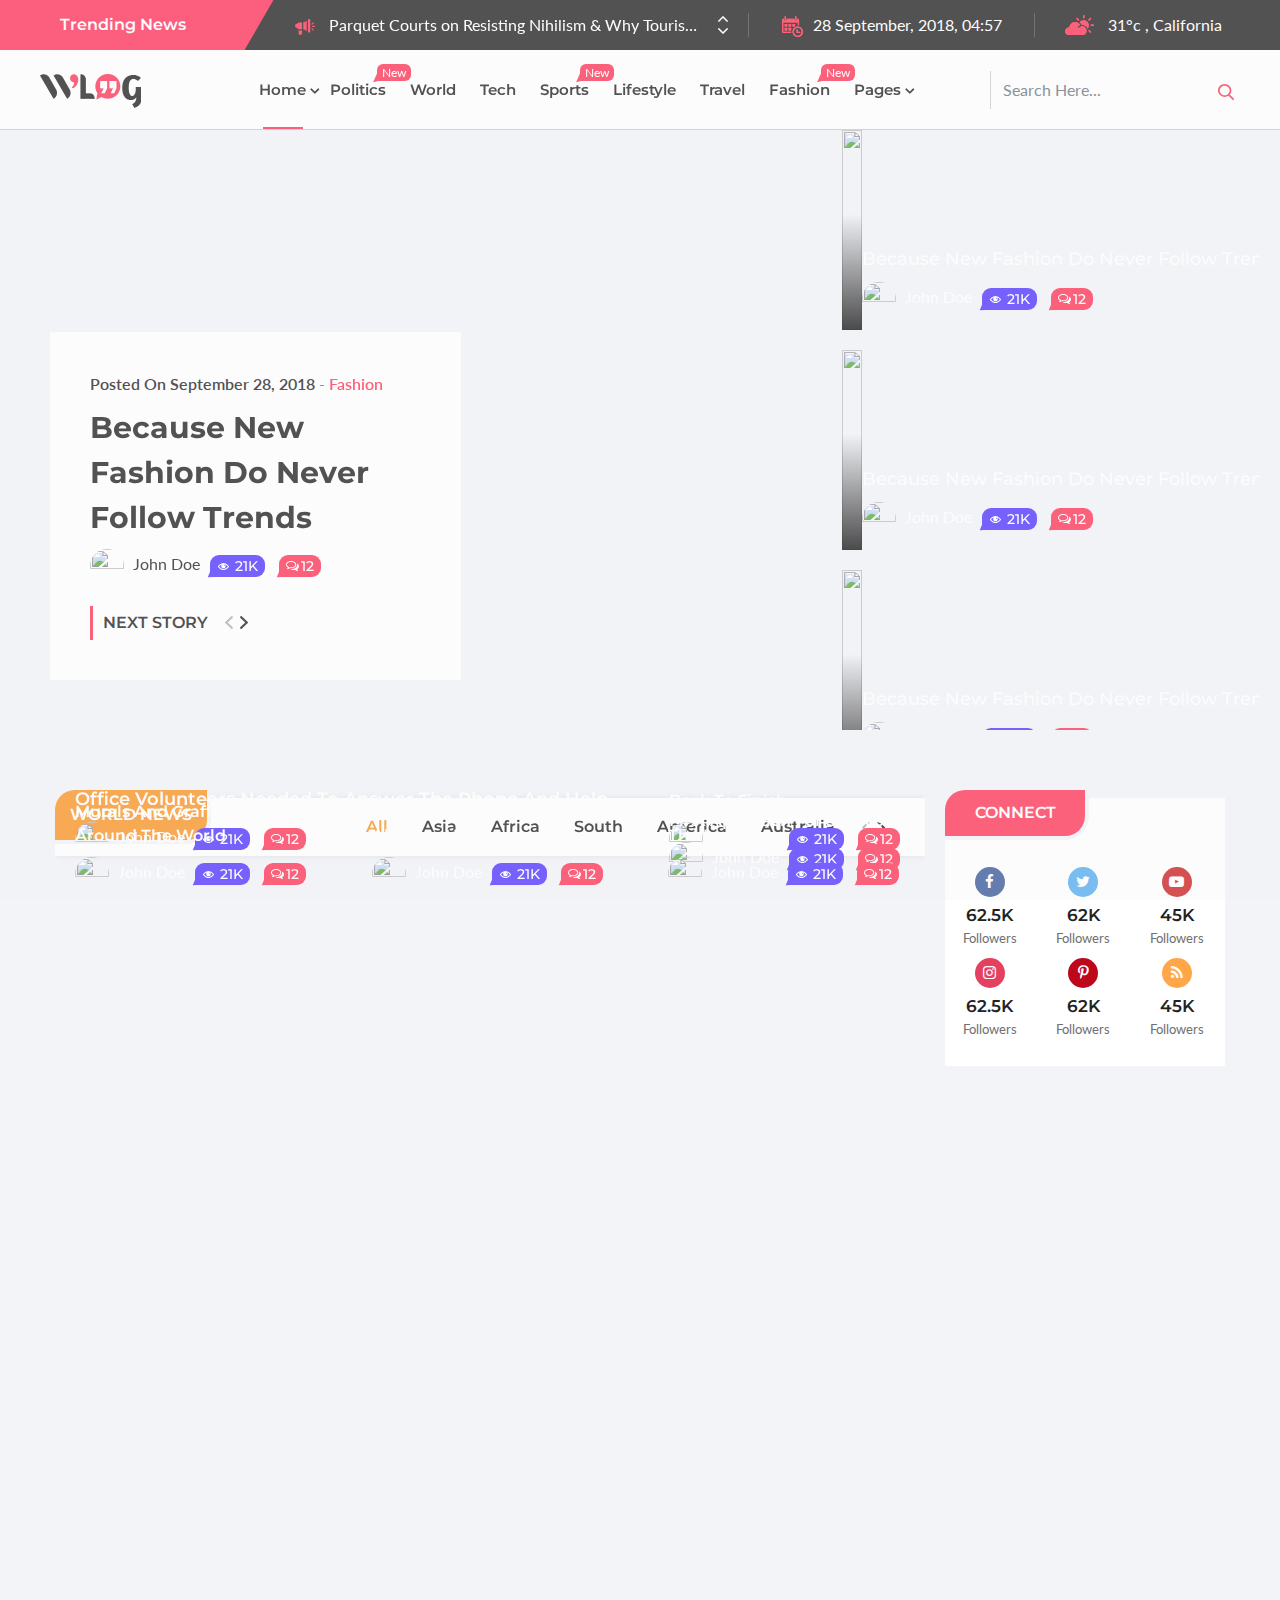
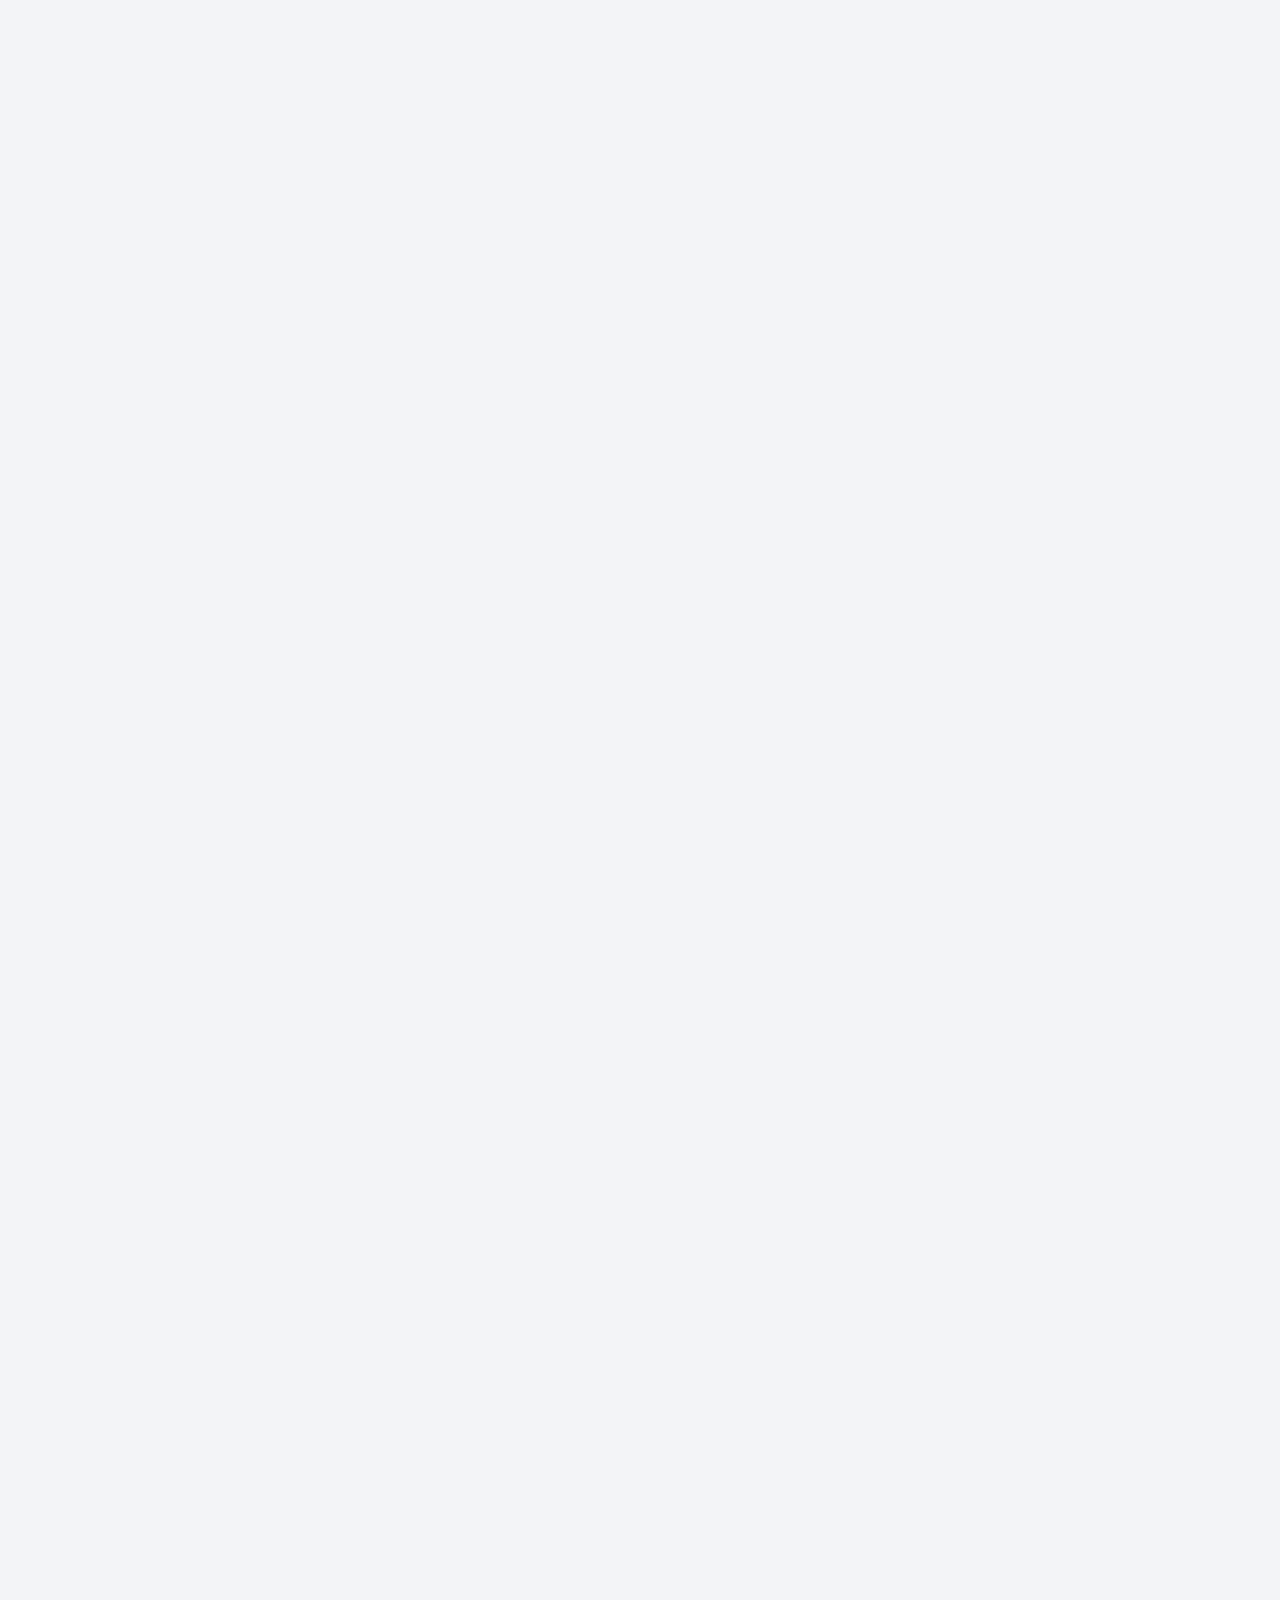
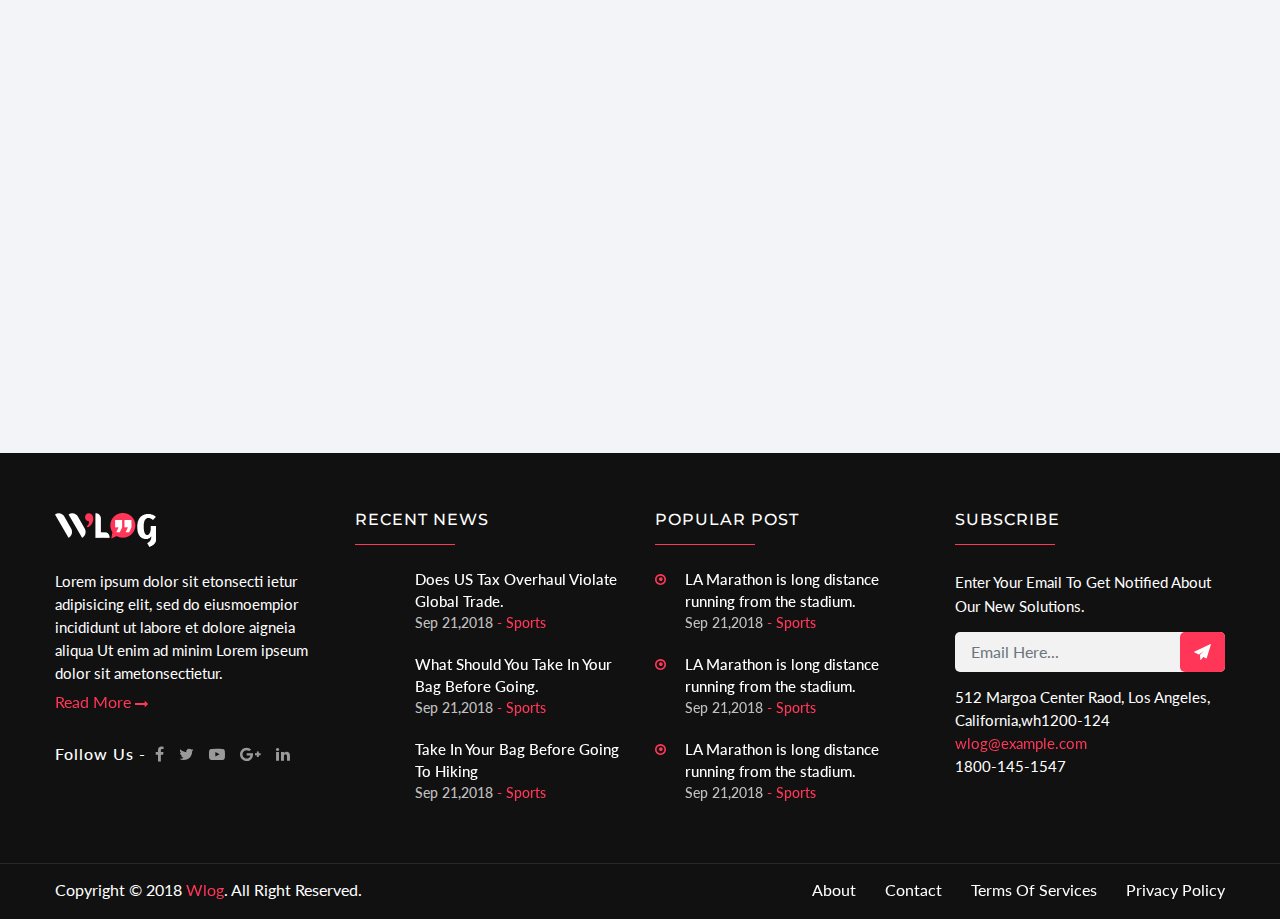
==== HTML/index.html @ e30f340d "added theme files" ====
<!DOCTYPE html>
<!-- 
Template Name: Wlog - Blog and Magazine HTML template 
Version: 1.0.0
Author: Kamleshyadav
Website: 
Purchase: 
-->
<!--[if IE 8]> <html lang="en" class="ie8 no-js"> <![endif]-->
<!--[if IE 9]> <html lang="en" class="ie9 no-js"> <![endif]-->
<!--[if !IE]><!-->
<html lang="zxx">
<!--<![endif]-->
<!-- Begin Head -->

<head>
    <title>Wlog - Blog and Magazine HTML template </title>
    <meta charset="utf-8">
    <meta content="width=device-width, initial-scale=1.0" name="viewport">
    <meta name="description" content="Blog">
    <meta name="keywords" content="">
    <meta name="author" content="kamleshyadav">
    <meta name="MobileOptimized" content="320">
    <!--Start Style -->
    <link rel="stylesheet" type="text/css" href="css/bootstrap.min.css">
    <link rel="stylesheet" type="text/css" href="css/font-awesome.css">
    <link rel="stylesheet" type="text/css" href="js/plugins/swiper/swiper.css">
    <link rel="stylesheet" type="text/css" href="js/plugins/magnific/magnific-popup.css">
    <link rel="stylesheet" type="text/css" href="css/style.css">
    <!-- Favicon Link -->
    <link rel="shortcut icon" type="image/png" href="images/favicon.png">
</head>
<body>
<div id="blog_preloader_wrapper">
     <div id="blog_preloader_box">
          <div class="blog_loader">
              <div></div>
              <div></div>
          </div>
     </div>
</div>
<div class="blog_main_wrapper">
	<div class="blog_top_header_wrapper">
		<div class="blog_tranding_div">
			<h5>Trending News</h5>
		</div>
		<div class="blog_tranding_slider">
			<div class="swiper-container">
				<div class="swiper-wrapper">
					<div class="swiper-slide">
						<p><span><svg xmlns="http://www.w3.org/2000/svg" width="20px" height="16px"><path fill-rule="evenodd"  fill="rgb(255, 54, 87)" d="M19.414,7.999 L17.617,7.999 C17.293,7.999 17.031,7.744 17.031,7.428 C17.031,7.112 17.293,6.856 17.617,6.856 L19.414,6.856 C19.738,6.856 20.000,7.112 20.000,7.428 C20.000,7.744 19.738,7.999 19.414,7.999 ZM17.445,5.546 C17.217,5.769 16.846,5.769 16.617,5.546 C16.388,5.323 16.388,4.962 16.617,4.738 L17.789,3.596 C18.018,3.372 18.388,3.372 18.617,3.596 C18.846,3.819 18.846,4.180 18.617,4.403 L17.445,5.546 ZM14.102,13.714 C13.454,13.714 12.930,13.202 12.930,12.571 L12.930,1.142 C12.930,0.511 13.454,-0.001 14.102,-0.001 C14.749,-0.001 15.273,0.511 15.273,1.142 L15.273,12.571 C15.273,13.202 14.749,13.714 14.102,13.714 ZM8.242,10.341 L8.242,3.372 C9.373,3.245 10.426,2.776 11.243,1.980 L11.758,1.477 L11.758,12.236 L11.243,11.734 C10.426,10.937 9.373,10.468 8.242,10.341 ZM5.313,15.999 C4.343,15.999 3.555,15.231 3.555,14.285 L3.555,11.370 C3.744,11.408 3.940,11.428 4.141,11.428 L7.070,11.428 L7.070,14.285 C7.070,15.231 6.282,15.999 5.313,15.999 ZM2.491,9.142 L2.383,9.142 C1.090,9.142 -0.000,8.117 -0.000,6.856 C-0.000,5.596 1.090,4.571 2.383,4.571 L2.491,4.571 C2.733,3.907 3.378,3.428 4.141,3.428 L7.070,3.428 L7.070,10.285 L4.141,10.285 C3.378,10.285 2.733,9.806 2.491,9.142 ZM17.446,9.310 L18.617,10.452 C18.846,10.676 18.846,11.037 18.617,11.260 C18.389,11.484 18.018,11.484 17.789,11.260 L16.617,10.118 C16.388,9.894 16.388,9.533 16.617,9.310 C16.846,9.087 17.217,9.087 17.446,9.310 Z"/></svg></span> Parquet Courts on Resisting Nihilism & Why Tourism in Dubai is booming the world.</p>
					</div>
					<div class="swiper-slide">
						<p><span><svg xmlns="http://www.w3.org/2000/svg" width="20px" height="16px"><path fill-rule="evenodd"  fill="rgb(255, 54, 87)" d="M19.414,7.999 L17.617,7.999 C17.293,7.999 17.031,7.744 17.031,7.428 C17.031,7.112 17.293,6.856 17.617,6.856 L19.414,6.856 C19.738,6.856 20.000,7.112 20.000,7.428 C20.000,7.744 19.738,7.999 19.414,7.999 ZM17.445,5.546 C17.217,5.769 16.846,5.769 16.617,5.546 C16.388,5.323 16.388,4.962 16.617,4.738 L17.789,3.596 C18.018,3.372 18.388,3.372 18.617,3.596 C18.846,3.819 18.846,4.180 18.617,4.403 L17.445,5.546 ZM14.102,13.714 C13.454,13.714 12.930,13.202 12.930,12.571 L12.930,1.142 C12.930,0.511 13.454,-0.001 14.102,-0.001 C14.749,-0.001 15.273,0.511 15.273,1.142 L15.273,12.571 C15.273,13.202 14.749,13.714 14.102,13.714 ZM8.242,10.341 L8.242,3.372 C9.373,3.245 10.426,2.776 11.243,1.980 L11.758,1.477 L11.758,12.236 L11.243,11.734 C10.426,10.937 9.373,10.468 8.242,10.341 ZM5.313,15.999 C4.343,15.999 3.555,15.231 3.555,14.285 L3.555,11.370 C3.744,11.408 3.940,11.428 4.141,11.428 L7.070,11.428 L7.070,14.285 C7.070,15.231 6.282,15.999 5.313,15.999 ZM2.491,9.142 L2.383,9.142 C1.090,9.142 -0.000,8.117 -0.000,6.856 C-0.000,5.596 1.090,4.571 2.383,4.571 L2.491,4.571 C2.733,3.907 3.378,3.428 4.141,3.428 L7.070,3.428 L7.070,10.285 L4.141,10.285 C3.378,10.285 2.733,9.806 2.491,9.142 ZM17.446,9.310 L18.617,10.452 C18.846,10.676 18.846,11.037 18.617,11.260 C18.389,11.484 18.018,11.484 17.789,11.260 L16.617,10.118 C16.388,9.894 16.388,9.533 16.617,9.310 C16.846,9.087 17.217,9.087 17.446,9.310 Z"/></svg></span> Parquet Courts on Resisting Nihilism & Why Tourism in Dubai.</p>
					</div>
				</div>
				 <!-- Add Arrows -->
				<div class="swiper-button-next"><svg xmlns="http://www.w3.org/2000/svg" width="10px" height="6px"><path fill-rule="evenodd"  fill="rgb(255, 255, 255)" d="M5.390,5.837 L9.840,1.292 C9.943,1.187 10.000,1.046 10.000,0.897 C10.000,0.747 9.943,0.607 9.840,0.502 L9.513,0.167 C9.299,-0.051 8.952,-0.051 8.739,0.167 L5.002,3.983 L1.261,0.163 C1.158,0.057 1.021,-0.000 0.874,-0.000 C0.728,-0.000 0.590,0.057 0.487,0.163 L0.160,0.497 C0.057,0.603 -0.000,0.743 -0.000,0.893 C-0.000,1.042 0.057,1.182 0.160,1.287 L4.614,5.837 C4.717,5.942 4.855,6.000 5.002,5.999 C5.149,6.000 5.287,5.942 5.390,5.837 Z"/></svg></div>
				<div class="swiper-button-prev"><svg xmlns="http://www.w3.org/2000/svg" width="10px" height="7px"><path fill-rule="evenodd"  fill="rgb(255, 255, 255)" d="M4.610,0.163 L0.160,4.708 C0.057,4.813 -0.000,4.953 -0.000,5.103 C-0.000,5.253 0.057,5.393 0.160,5.498 L0.487,5.833 C0.701,6.050 1.048,6.050 1.261,5.833 L4.998,2.016 L8.739,5.837 C8.842,5.942 8.979,6.000 9.126,6.000 C9.272,6.000 9.410,5.942 9.513,5.837 L9.840,5.502 C9.943,5.397 10.000,5.257 10.000,5.107 C10.000,4.958 9.943,4.817 9.840,4.712 L5.386,0.163 C5.283,0.058 5.145,-0.000 4.998,0.000 C4.851,-0.000 4.713,0.058 4.610,0.163 Z"/></svg></div>
			</div>
		</div>
		<div class="blog_date_div">
			<p><span><svg xmlns="http://www.w3.org/2000/svg" width="21px" height="21px"><defs><filter id="Filter_0"> <feFlood flood-color="rgb(255, 54, 87)" flood-opacity="1" result="floodOut" /> <feComposite operator="atop" in="floodOut" in2="SourceGraphic" result="compOut" /> <feBlend mode="normal" in="compOut" in2="SourceGraphic" /></filter></defs><g filter="url(#Filter_0)"><path fill-rule="evenodd"  fill="rgb(255, 35, 35)" d="M2.626,3.282 L2.626,0.657 C2.626,0.295 2.920,0.001 3.283,0.001 C3.645,0.001 3.939,0.295 3.939,0.657 L3.939,3.282 C3.939,3.645 3.645,3.938 3.283,3.938 C2.920,3.938 2.626,3.645 2.626,3.282 ZM13.783,3.938 C14.145,3.938 14.439,3.645 14.439,3.282 L14.439,0.657 C14.439,0.295 14.145,0.001 13.783,0.001 C13.420,0.001 13.126,0.295 13.126,0.657 L13.126,3.282 C13.126,3.645 13.420,3.938 13.783,3.938 ZM21.002,15.751 C21.002,18.650 18.651,21.001 15.751,21.001 C12.852,21.001 10.501,18.650 10.501,15.751 C10.501,12.851 12.852,10.501 15.751,10.501 C18.651,10.501 21.002,12.851 21.002,15.751 ZM19.689,15.751 C19.689,13.580 17.923,11.813 15.751,11.813 C13.580,11.813 11.814,13.580 11.814,15.751 C11.814,17.922 13.580,19.689 15.751,19.689 C17.923,19.689 19.689,17.922 19.689,15.751 ZM5.251,7.876 L2.626,7.876 L2.626,10.501 L5.251,10.501 L5.251,7.876 ZM2.626,14.438 L5.251,14.438 L5.251,11.813 L2.626,11.813 L2.626,14.438 ZM6.564,10.501 L9.189,10.501 L9.189,7.876 L6.564,7.876 L6.564,10.501 ZM6.564,14.438 L9.189,14.438 L9.189,11.813 L6.564,11.813 L6.564,14.438 ZM1.314,15.620 L1.314,6.563 L15.751,6.563 L15.751,9.188 L17.064,9.188 L17.064,4.069 C17.064,3.272 16.428,2.626 15.642,2.626 L15.095,2.626 L15.095,3.282 C15.095,4.005 14.507,4.595 13.783,4.595 C13.059,4.595 12.470,4.005 12.470,3.282 L12.470,2.626 L4.595,2.626 L4.595,3.282 C4.595,4.005 4.007,4.595 3.283,4.595 C2.559,4.595 1.970,4.005 1.970,3.282 L1.970,2.626 L1.424,2.626 C0.638,2.626 0.001,3.272 0.001,4.069 L0.001,15.620 C0.001,16.415 0.638,17.063 1.424,17.063 L9.189,17.063 L9.189,15.751 L1.424,15.751 C1.364,15.751 1.314,15.689 1.314,15.620 ZM13.126,10.501 L13.126,7.876 L10.501,7.876 L10.501,10.501 L13.126,10.501 ZM17.720,15.751 L15.751,15.751 L15.751,13.782 C15.751,13.420 15.458,13.126 15.095,13.126 C14.732,13.126 14.439,13.420 14.439,13.782 L14.439,16.407 C14.439,16.770 14.732,17.063 15.095,17.063 L17.720,17.063 C18.083,17.063 18.376,16.770 18.376,16.407 C18.376,16.045 18.083,15.751 17.720,15.751 Z"/></g></svg></span>28 September, 2018, 04:57</p>
		</div>
		<div class="blog_temperature_div">
			<p><span><svg xmlns="http://www.w3.org/2000/svg" width="29px" height="20px"><defs><filter id="Filter_1">  <feFlood flood-color="rgb(255, 54, 87)" flood-opacity="1" result="floodOut" /> <feComposite operator="atop" in="floodOut" in2="SourceGraphic" result="compOut" /> <feBlend mode="normal" in="compOut" in2="SourceGraphic" /></filter></defs><g filter="url(#Filter_0)"><path fill-rule="evenodd"  fill="rgb(255, 35, 35)" d="M28.296,11.032 L26.211,11.032 C25.832,11.032 25.507,10.704 25.507,10.322 C25.507,9.940 25.832,9.612 26.211,9.612 L28.296,9.612 C28.675,9.612 29.000,9.912 29.000,10.322 C29.000,10.704 28.675,11.032 28.296,11.032 ZM24.505,5.489 C24.234,5.762 23.801,5.762 23.530,5.489 C23.260,5.216 23.260,4.778 23.530,4.505 L25.019,3.003 C25.290,2.730 25.724,2.730 25.994,3.003 C26.265,3.276 26.265,3.713 25.994,3.986 L24.505,5.489 ZM23.476,12.343 C23.287,12.834 22.989,13.299 22.582,13.682 C22.420,13.190 22.176,12.725 21.879,12.315 C21.689,12.070 21.472,11.797 21.256,11.578 C20.227,10.541 18.792,9.885 17.194,9.885 C17.032,9.885 16.842,9.885 16.680,9.912 C16.382,9.284 16.030,8.711 15.597,8.219 C15.299,7.864 14.974,7.537 14.595,7.236 C15.001,6.690 15.515,6.226 16.084,5.871 C16.869,5.406 17.790,5.133 18.737,5.133 C20.146,5.133 21.445,5.734 22.366,6.663 C23.314,7.592 23.882,8.902 23.882,10.322 C23.882,11.005 23.747,11.715 23.476,12.343 ZM18.765,3.522 C18.385,3.522 18.061,3.194 18.061,2.812 L18.061,0.709 C18.061,0.327 18.385,-0.001 18.765,-0.001 C19.144,-0.001 19.469,0.327 19.469,0.709 L19.469,2.812 C19.469,3.194 19.144,3.495 18.765,3.522 ZM13.024,5.489 L11.535,3.986 C11.264,3.713 11.264,3.276 11.535,3.003 C11.806,2.730 12.239,2.730 12.510,3.003 L13.999,4.505 C14.270,4.778 14.270,5.216 13.999,5.489 C13.728,5.762 13.295,5.762 13.024,5.489 ZM15.326,10.158 C15.190,10.213 15.028,10.295 14.893,10.349 C14.161,10.677 13.484,11.169 12.943,11.797 C12.672,12.070 12.699,12.534 12.997,12.780 C13.268,13.053 13.728,13.026 13.972,12.725 C14.378,12.261 14.865,11.879 15.434,11.633 C15.976,11.388 16.598,11.251 17.221,11.251 C18.440,11.251 19.523,11.742 20.308,12.534 C21.093,13.326 21.581,14.419 21.581,15.648 C21.581,16.876 21.093,17.969 20.308,18.761 C19.523,19.580 18.440,20.072 17.275,19.990 L3.655,19.990 C2.653,19.990 1.733,19.553 1.083,18.897 C0.406,18.242 -0.000,17.313 -0.000,16.303 C-0.000,15.293 0.406,14.364 1.056,13.708 C1.706,13.026 2.626,12.616 3.628,12.616 C3.764,12.616 3.899,12.589 4.007,12.507 C4.197,12.397 4.305,12.234 4.332,12.015 C4.549,10.568 5.280,9.312 6.309,8.411 C7.338,7.537 8.665,6.990 10.127,6.990 C11.372,6.990 12.510,7.373 13.484,8.056 C14.243,8.602 14.893,9.312 15.326,10.158 ZM24.505,15.129 L25.994,16.630 C26.265,16.904 26.265,17.341 25.994,17.614 C25.724,17.887 25.290,17.887 25.019,17.614 L23.530,16.112 C23.260,15.839 23.260,15.402 23.530,15.129 C23.801,14.856 24.234,14.856 24.505,15.129 Z"/></g></svg></span> 31°c , California</p>
		</div>
	</div>
	<div class="blog_main_header">
		<div class="blog_logo">
			<a href="index.html"><img src="images/logo.png" class="img-fluid" alt="logo"></a>
			<div class="blog_menu_toggle">
				<span>
					<i class="fa fa-bars" aria-hidden="true"></i>
				</span>
			</div>
		</div>
		<div class="blog_main_menu">
			<div class="blog_main_menu_innerdiv">
				<ul>
					<li class="active"><a href="#">Home</a>
						<ul class="sub-menu">
							<li><a href="index.html">Home Page1</a></li>
								<li><a href="index2.html">Home Page2</a></li>
						</ul>
					</li>
					<li><a href="politics.html">Politics <span>new</span></a></li>
					<li><a href="world.html">World</a></li>
					<li><a href="technology.html">Tech</a></li>
					<li><a href="sport.html">Sports <span>new</span></a></li>
					<li><a href="lifestyle.html">lifestyle</a></li>
					<li><a href="travel.html">Travel</a></li>
					<li><a href="fashion.html">Fashion <span>new</span></a></li>
					<li><a href="#">pages</a>
						<ul class="sub-menu">
							<li><a href="blog_single_fullwidth.html">Blog Single FullWidth</a></li>
							<li><a href="blog_single_with_sidebar.html">Blog Single With Sidebar</a></li>
							<li><a href="contactus.html">contact</a></li>
							<li><a href="error.html">Error</a></li>
						</ul>
					</li>
				</ul>
			</div>
		</div>
		<div class="blog_top_search">
			<form class="form-inline">
				<div class="blog_form_group">
					<input type="text" class="form-control" placeholder="Search Here...">
				</div>
				<button type="button" class="blog_header_search"><svg xmlns="http://www.w3.org/2000/svg" width="16px" height="16px"><path fill-rule="evenodd"  fill="rgb(255, 54, 87)" d="M15.750,14.573 L11.807,10.612 C12.821,9.449 13.376,7.984 13.376,6.459 C13.376,2.898 10.376,-0.000 6.687,-0.000 C2.999,-0.000 -0.002,2.898 -0.002,6.459 C-0.002,10.021 2.999,12.919 6.687,12.919 C8.072,12.919 9.391,12.516 10.520,11.750 L14.493,15.741 C14.659,15.907 14.882,15.999 15.121,15.999 C15.348,15.999 15.563,15.916 15.726,15.764 C16.073,15.442 16.084,14.908 15.750,14.573 ZM6.687,1.685 C9.414,1.685 11.631,3.827 11.631,6.459 C11.631,9.092 9.414,11.234 6.687,11.234 C3.961,11.234 1.743,9.092 1.743,6.459 C1.743,3.827 3.961,1.685 6.687,1.685 Z"/></svg></button>
			</form>
		</div>
	</div>
	<div class="blog_banner_slider wrapper">
		<div class="swiper-container gallery-top">
			<div class="swiper-wrapper">
				<div class="swiper-slide">
					<div class="blog_post_slider_wrapper"> 
						<a href="blog_single_with_sidebar.html" class="blog_post_slider_img"> 
							<img src="https://via.placeholder.com/1570x775" alt=""> 
						</a> 
						<div class="blog_post_slider_content"> 
							<p>Posted On September 28, 2018 <a href="#">- Fashion</a></p>
							<h2><a href="blog_single_with_sidebar.html">Because New Fashion Do Never Follow Trends</a></h2>
							<div class="blog_author_data"><a href="#"><img src="https://via.placeholder.com/34x34/000" class="img-fluid" alt="" width="34" height="34"> John Doe</a></div> 
							<ul class="blog_meta_tags">
								<li><span class="blog_bg_blue"><svg xmlns="http://www.w3.org/2000/svg" width="12px" height="7px"><path fill-rule="evenodd"  fill="rgb(255, 255, 255)" d="M11.829,3.074 C11.732,2.948 9.422,-0.000 6.468,-0.000 C3.514,-0.000 1.203,2.948 1.106,3.074 C0.916,3.320 0.916,3.678 1.106,3.925 C1.203,4.050 3.514,6.999 6.468,6.999 C9.422,6.999 11.732,4.050 11.829,3.925 C12.020,3.678 12.020,3.320 11.829,3.074 ZM7.370,1.771 C7.569,1.651 7.846,1.788 7.989,2.077 C8.132,2.366 8.087,2.696 7.888,2.816 C7.689,2.936 7.412,2.799 7.269,2.510 C7.126,2.221 7.171,1.890 7.370,1.771 ZM6.468,5.930 C4.404,5.930 2.668,4.183 2.067,3.499 C2.473,3.037 3.397,2.091 4.589,1.525 C4.357,1.915 4.220,2.381 4.220,2.883 C4.220,4.251 5.227,5.360 6.468,5.360 C7.709,5.360 8.715,4.251 8.715,2.883 C8.715,2.381 8.579,1.915 8.346,1.525 C9.539,2.091 10.463,3.037 10.869,3.499 C10.268,4.184 8.531,5.930 6.468,5.930 Z"/></svg> 21K</span></li> 
								<li><span class="blog_bg_pink"><svg xmlns="http://www.w3.org/2000/svg" width="13px" height="10px"><path fill-rule="evenodd"  fill="rgb(255, 255, 255)" d="M12.485,7.049 C12.142,7.544 11.670,7.962 11.070,8.303 C11.119,8.417 11.168,8.520 11.219,8.615 C11.270,8.710 11.330,8.801 11.401,8.889 C11.471,8.977 11.525,9.045 11.564,9.095 C11.603,9.145 11.665,9.214 11.752,9.305 C11.840,9.394 11.895,9.453 11.919,9.482 C11.924,9.487 11.934,9.497 11.948,9.514 C11.963,9.530 11.974,9.542 11.981,9.549 C11.988,9.556 11.998,9.568 12.010,9.585 C12.022,9.602 12.030,9.614 12.035,9.624 L12.053,9.659 C12.053,9.659 12.058,9.673 12.068,9.702 C12.077,9.730 12.078,9.745 12.071,9.748 C12.064,9.750 12.062,9.766 12.064,9.794 C12.050,9.860 12.018,9.912 11.970,9.950 C11.921,9.988 11.868,10.005 11.810,10.000 C11.568,9.967 11.360,9.929 11.186,9.887 C10.441,9.697 9.769,9.394 9.169,8.977 C8.734,9.053 8.309,9.091 7.893,9.091 C6.582,9.091 5.441,8.778 4.469,8.153 C4.749,8.172 4.962,8.182 5.107,8.182 C5.886,8.182 6.633,8.075 7.349,7.862 C8.064,7.649 8.703,7.343 9.264,6.946 C9.868,6.510 10.333,6.008 10.657,5.440 C10.981,4.872 11.143,4.271 11.143,3.637 C11.143,3.272 11.087,2.912 10.976,2.557 C11.600,2.893 12.093,3.315 12.456,3.821 C12.818,4.328 13.000,4.872 13.000,5.455 C13.000,6.023 12.828,6.554 12.485,7.049 ZM7.672,6.787 C6.886,7.111 6.031,7.273 5.107,7.272 C4.691,7.272 4.266,7.235 3.830,7.159 C3.231,7.575 2.558,7.879 1.814,8.068 C1.640,8.111 1.432,8.148 1.190,8.182 L1.168,8.182 C1.115,8.182 1.065,8.163 1.019,8.125 C0.973,8.087 0.946,8.037 0.936,7.976 C0.931,7.962 0.929,7.946 0.929,7.930 C0.929,7.914 0.930,7.898 0.932,7.884 C0.935,7.869 0.939,7.855 0.947,7.841 L0.965,7.805 C0.965,7.805 0.973,7.792 0.990,7.767 C1.007,7.740 1.017,7.729 1.019,7.731 C1.022,7.734 1.033,7.722 1.052,7.696 C1.071,7.670 1.081,7.659 1.081,7.664 C1.105,7.636 1.161,7.577 1.248,7.486 C1.335,7.396 1.398,7.326 1.436,7.277 C1.475,7.227 1.530,7.158 1.600,7.071 C1.670,6.983 1.730,6.892 1.781,6.797 C1.832,6.703 1.881,6.598 1.930,6.485 C1.330,6.144 0.859,5.725 0.515,5.228 C0.172,4.731 0.000,4.200 0.000,3.637 C0.000,2.978 0.227,2.370 0.682,1.812 C1.137,1.253 1.757,0.812 2.543,0.487 C3.329,0.163 4.183,0.000 5.107,0.000 C6.031,0.000 6.886,0.162 7.672,0.487 C8.458,0.812 9.078,1.253 9.532,1.812 C9.987,2.370 10.214,2.978 10.214,3.637 C10.214,4.295 9.987,4.903 9.532,5.462 C9.078,6.020 8.458,6.462 7.672,6.787 ZM8.716,2.280 C8.337,1.859 7.825,1.525 7.182,1.279 C6.539,1.033 5.847,0.910 5.107,0.910 C4.367,0.910 3.676,1.033 3.032,1.279 C2.389,1.525 1.878,1.859 1.498,2.280 C1.119,2.702 0.929,3.154 0.929,3.637 C0.929,4.025 1.057,4.399 1.313,4.759 C1.569,5.119 1.930,5.431 2.394,5.697 L3.098,6.094 L2.844,6.691 C3.008,6.596 3.158,6.503 3.294,6.414 L3.613,6.194 L3.997,6.264 C4.375,6.331 4.745,6.364 5.107,6.364 C5.847,6.364 6.539,6.240 7.182,5.994 C7.825,5.748 8.337,5.415 8.716,4.993 C9.096,4.572 9.286,4.120 9.286,3.637 C9.286,3.154 9.096,2.702 8.716,2.280 Z"/></svg>12</span></li> 
							</ul> 
							<h6>next story</h6>
						</div> 
					</div>
				</div>
				<div class="swiper-slide">
					<div class="blog_post_slider_wrapper"> 
						<a href="blog_single_with_sidebar.html" class="blog_post_slider_img"> 
							<img src="https://via.placeholder.com/1570x775" alt=""> 
						</a> 
						<div class="blog_post_slider_content"> 
							<p>Posted On September 28, 2018 <a href="#">- Fashion</a></p>
							<h2><a href="blog_single_with_sidebar.html">Because New Fashion Do Never Follow Trends</a></h2>
							<div class="blog_author_data"><a href="#"><img src="https://via.placeholder.com/34x34/000" class="img-fluid" alt="" width="34" height="34"> John Doe</a></div> 
							<ul class="blog_meta_tags">
								<li><span class="blog_bg_blue"><svg xmlns="http://www.w3.org/2000/svg" width="12px" height="7px"><path fill-rule="evenodd"  fill="rgb(255, 255, 255)" d="M11.829,3.074 C11.732,2.948 9.422,-0.000 6.468,-0.000 C3.514,-0.000 1.203,2.948 1.106,3.074 C0.916,3.320 0.916,3.678 1.106,3.925 C1.203,4.050 3.514,6.999 6.468,6.999 C9.422,6.999 11.732,4.050 11.829,3.925 C12.020,3.678 12.020,3.320 11.829,3.074 ZM7.370,1.771 C7.569,1.651 7.846,1.788 7.989,2.077 C8.132,2.366 8.087,2.696 7.888,2.816 C7.689,2.936 7.412,2.799 7.269,2.510 C7.126,2.221 7.171,1.890 7.370,1.771 ZM6.468,5.930 C4.404,5.930 2.668,4.183 2.067,3.499 C2.473,3.037 3.397,2.091 4.589,1.525 C4.357,1.915 4.220,2.381 4.220,2.883 C4.220,4.251 5.227,5.360 6.468,5.360 C7.709,5.360 8.715,4.251 8.715,2.883 C8.715,2.381 8.579,1.915 8.346,1.525 C9.539,2.091 10.463,3.037 10.869,3.499 C10.268,4.184 8.531,5.930 6.468,5.930 Z"/></svg> 21K</span></li> 
								<li><span class="blog_bg_pink"><svg xmlns="http://www.w3.org/2000/svg" width="13px" height="10px"><path fill-rule="evenodd"  fill="rgb(255, 255, 255)" d="M12.485,7.049 C12.142,7.544 11.670,7.962 11.070,8.303 C11.119,8.417 11.168,8.520 11.219,8.615 C11.270,8.710 11.330,8.801 11.401,8.889 C11.471,8.977 11.525,9.045 11.564,9.095 C11.603,9.145 11.665,9.214 11.752,9.305 C11.840,9.394 11.895,9.453 11.919,9.482 C11.924,9.487 11.934,9.497 11.948,9.514 C11.963,9.530 11.974,9.542 11.981,9.549 C11.988,9.556 11.998,9.568 12.010,9.585 C12.022,9.602 12.030,9.614 12.035,9.624 L12.053,9.659 C12.053,9.659 12.058,9.673 12.068,9.702 C12.077,9.730 12.078,9.745 12.071,9.748 C12.064,9.750 12.062,9.766 12.064,9.794 C12.050,9.860 12.018,9.912 11.970,9.950 C11.921,9.988 11.868,10.005 11.810,10.000 C11.568,9.967 11.360,9.929 11.186,9.887 C10.441,9.697 9.769,9.394 9.169,8.977 C8.734,9.053 8.309,9.091 7.893,9.091 C6.582,9.091 5.441,8.778 4.469,8.153 C4.749,8.172 4.962,8.182 5.107,8.182 C5.886,8.182 6.633,8.075 7.349,7.862 C8.064,7.649 8.703,7.343 9.264,6.946 C9.868,6.510 10.333,6.008 10.657,5.440 C10.981,4.872 11.143,4.271 11.143,3.637 C11.143,3.272 11.087,2.912 10.976,2.557 C11.600,2.893 12.093,3.315 12.456,3.821 C12.818,4.328 13.000,4.872 13.000,5.455 C13.000,6.023 12.828,6.554 12.485,7.049 ZM7.672,6.787 C6.886,7.111 6.031,7.273 5.107,7.272 C4.691,7.272 4.266,7.235 3.830,7.159 C3.231,7.575 2.558,7.879 1.814,8.068 C1.640,8.111 1.432,8.148 1.190,8.182 L1.168,8.182 C1.115,8.182 1.065,8.163 1.019,8.125 C0.973,8.087 0.946,8.037 0.936,7.976 C0.931,7.962 0.929,7.946 0.929,7.930 C0.929,7.914 0.930,7.898 0.932,7.884 C0.935,7.869 0.939,7.855 0.947,7.841 L0.965,7.805 C0.965,7.805 0.973,7.792 0.990,7.767 C1.007,7.740 1.017,7.729 1.019,7.731 C1.022,7.734 1.033,7.722 1.052,7.696 C1.071,7.670 1.081,7.659 1.081,7.664 C1.105,7.636 1.161,7.577 1.248,7.486 C1.335,7.396 1.398,7.326 1.436,7.277 C1.475,7.227 1.530,7.158 1.600,7.071 C1.670,6.983 1.730,6.892 1.781,6.797 C1.832,6.703 1.881,6.598 1.930,6.485 C1.330,6.144 0.859,5.725 0.515,5.228 C0.172,4.731 0.000,4.200 0.000,3.637 C0.000,2.978 0.227,2.370 0.682,1.812 C1.137,1.253 1.757,0.812 2.543,0.487 C3.329,0.163 4.183,0.000 5.107,0.000 C6.031,0.000 6.886,0.162 7.672,0.487 C8.458,0.812 9.078,1.253 9.532,1.812 C9.987,2.370 10.214,2.978 10.214,3.637 C10.214,4.295 9.987,4.903 9.532,5.462 C9.078,6.020 8.458,6.462 7.672,6.787 ZM8.716,2.280 C8.337,1.859 7.825,1.525 7.182,1.279 C6.539,1.033 5.847,0.910 5.107,0.910 C4.367,0.910 3.676,1.033 3.032,1.279 C2.389,1.525 1.878,1.859 1.498,2.280 C1.119,2.702 0.929,3.154 0.929,3.637 C0.929,4.025 1.057,4.399 1.313,4.759 C1.569,5.119 1.930,5.431 2.394,5.697 L3.098,6.094 L2.844,6.691 C3.008,6.596 3.158,6.503 3.294,6.414 L3.613,6.194 L3.997,6.264 C4.375,6.331 4.745,6.364 5.107,6.364 C5.847,6.364 6.539,6.240 7.182,5.994 C7.825,5.748 8.337,5.415 8.716,4.993 C9.096,4.572 9.286,4.120 9.286,3.637 C9.286,3.154 9.096,2.702 8.716,2.280 Z"/></svg>12</span></li> 
							</ul> 
							<h6>next story</h6>
						</div> 
					</div>
				</div>
				<div class="swiper-slide">
					<div class="blog_post_slider_wrapper"> 
						<a href="blog_single_with_sidebar.html" class="blog_post_slider_img"> 
							<img src="https://via.placeholder.com/1570x775" alt=""> 
						</a> 
						<div class="blog_post_slider_content"> 
							<p>Posted On September 28, 2018 <a href="#">- Fashion</a></p>
							<h2><a href="blog_single_with_sidebar.html">Because New Fashion Do Never Follow Trends</a></h2>
							<div class="blog_author_data"><a href="#"><img src="https://via.placeholder.com/34x34/000" class="img-fluid" alt="" width="34" height="34"> John Doe</a></div> 
							<ul class="blog_meta_tags">
								<li><span class="blog_bg_blue"><svg xmlns="http://www.w3.org/2000/svg" width="12px" height="7px"><path fill-rule="evenodd"  fill="rgb(255, 255, 255)" d="M11.829,3.074 C11.732,2.948 9.422,-0.000 6.468,-0.000 C3.514,-0.000 1.203,2.948 1.106,3.074 C0.916,3.320 0.916,3.678 1.106,3.925 C1.203,4.050 3.514,6.999 6.468,6.999 C9.422,6.999 11.732,4.050 11.829,3.925 C12.020,3.678 12.020,3.320 11.829,3.074 ZM7.370,1.771 C7.569,1.651 7.846,1.788 7.989,2.077 C8.132,2.366 8.087,2.696 7.888,2.816 C7.689,2.936 7.412,2.799 7.269,2.510 C7.126,2.221 7.171,1.890 7.370,1.771 ZM6.468,5.930 C4.404,5.930 2.668,4.183 2.067,3.499 C2.473,3.037 3.397,2.091 4.589,1.525 C4.357,1.915 4.220,2.381 4.220,2.883 C4.220,4.251 5.227,5.360 6.468,5.360 C7.709,5.360 8.715,4.251 8.715,2.883 C8.715,2.381 8.579,1.915 8.346,1.525 C9.539,2.091 10.463,3.037 10.869,3.499 C10.268,4.184 8.531,5.930 6.468,5.930 Z"/></svg> 21K</span></li> 
								<li><span class="blog_bg_pink"><svg xmlns="http://www.w3.org/2000/svg" width="13px" height="10px"><path fill-rule="evenodd"  fill="rgb(255, 255, 255)" d="M12.485,7.049 C12.142,7.544 11.670,7.962 11.070,8.303 C11.119,8.417 11.168,8.520 11.219,8.615 C11.270,8.710 11.330,8.801 11.401,8.889 C11.471,8.977 11.525,9.045 11.564,9.095 C11.603,9.145 11.665,9.214 11.752,9.305 C11.840,9.394 11.895,9.453 11.919,9.482 C11.924,9.487 11.934,9.497 11.948,9.514 C11.963,9.530 11.974,9.542 11.981,9.549 C11.988,9.556 11.998,9.568 12.010,9.585 C12.022,9.602 12.030,9.614 12.035,9.624 L12.053,9.659 C12.053,9.659 12.058,9.673 12.068,9.702 C12.077,9.730 12.078,9.745 12.071,9.748 C12.064,9.750 12.062,9.766 12.064,9.794 C12.050,9.860 12.018,9.912 11.970,9.950 C11.921,9.988 11.868,10.005 11.810,10.000 C11.568,9.967 11.360,9.929 11.186,9.887 C10.441,9.697 9.769,9.394 9.169,8.977 C8.734,9.053 8.309,9.091 7.893,9.091 C6.582,9.091 5.441,8.778 4.469,8.153 C4.749,8.172 4.962,8.182 5.107,8.182 C5.886,8.182 6.633,8.075 7.349,7.862 C8.064,7.649 8.703,7.343 9.264,6.946 C9.868,6.510 10.333,6.008 10.657,5.440 C10.981,4.872 11.143,4.271 11.143,3.637 C11.143,3.272 11.087,2.912 10.976,2.557 C11.600,2.893 12.093,3.315 12.456,3.821 C12.818,4.328 13.000,4.872 13.000,5.455 C13.000,6.023 12.828,6.554 12.485,7.049 ZM7.672,6.787 C6.886,7.111 6.031,7.273 5.107,7.272 C4.691,7.272 4.266,7.235 3.830,7.159 C3.231,7.575 2.558,7.879 1.814,8.068 C1.640,8.111 1.432,8.148 1.190,8.182 L1.168,8.182 C1.115,8.182 1.065,8.163 1.019,8.125 C0.973,8.087 0.946,8.037 0.936,7.976 C0.931,7.962 0.929,7.946 0.929,7.930 C0.929,7.914 0.930,7.898 0.932,7.884 C0.935,7.869 0.939,7.855 0.947,7.841 L0.965,7.805 C0.965,7.805 0.973,7.792 0.990,7.767 C1.007,7.740 1.017,7.729 1.019,7.731 C1.022,7.734 1.033,7.722 1.052,7.696 C1.071,7.670 1.081,7.659 1.081,7.664 C1.105,7.636 1.161,7.577 1.248,7.486 C1.335,7.396 1.398,7.326 1.436,7.277 C1.475,7.227 1.530,7.158 1.600,7.071 C1.670,6.983 1.730,6.892 1.781,6.797 C1.832,6.703 1.881,6.598 1.930,6.485 C1.330,6.144 0.859,5.725 0.515,5.228 C0.172,4.731 0.000,4.200 0.000,3.637 C0.000,2.978 0.227,2.370 0.682,1.812 C1.137,1.253 1.757,0.812 2.543,0.487 C3.329,0.163 4.183,0.000 5.107,0.000 C6.031,0.000 6.886,0.162 7.672,0.487 C8.458,0.812 9.078,1.253 9.532,1.812 C9.987,2.370 10.214,2.978 10.214,3.637 C10.214,4.295 9.987,4.903 9.532,5.462 C9.078,6.020 8.458,6.462 7.672,6.787 ZM8.716,2.280 C8.337,1.859 7.825,1.525 7.182,1.279 C6.539,1.033 5.847,0.910 5.107,0.910 C4.367,0.910 3.676,1.033 3.032,1.279 C2.389,1.525 1.878,1.859 1.498,2.280 C1.119,2.702 0.929,3.154 0.929,3.637 C0.929,4.025 1.057,4.399 1.313,4.759 C1.569,5.119 1.930,5.431 2.394,5.697 L3.098,6.094 L2.844,6.691 C3.008,6.596 3.158,6.503 3.294,6.414 L3.613,6.194 L3.997,6.264 C4.375,6.331 4.745,6.364 5.107,6.364 C5.847,6.364 6.539,6.240 7.182,5.994 C7.825,5.748 8.337,5.415 8.716,4.993 C9.096,4.572 9.286,4.120 9.286,3.637 C9.286,3.154 9.096,2.702 8.716,2.280 Z"/></svg>12</span></li> 
							</ul> 
							<h6>next story</h6>
						</div> 
					</div>
				</div>
				<div class="swiper-slide">
					<div class="blog_post_slider_wrapper"> 
						<a href="blog_single_with_sidebar.html" class="blog_post_slider_img"> 
							<img src="https://via.placeholder.com/1570x775" alt=""> 
						</a> 
						<div class="blog_post_slider_content"> 
							<p>Posted On September 28, 2018 <a href="#">- Fashion</a></p>
							<h2><a href="blog_single_with_sidebar.html">Because New Fashion Do Never Follow Trends</a></h2>
							<div class="blog_author_data"><a href="#"><img src="https://via.placeholder.com/34x34/000" class="img-fluid" alt="" width="34" height="34"> John Doe</a></div> 
							<ul class="blog_meta_tags">
								<li><span class="blog_bg_blue"><svg xmlns="http://www.w3.org/2000/svg" width="12px" height="7px"><path fill-rule="evenodd"  fill="rgb(255, 255, 255)" d="M11.829,3.074 C11.732,2.948 9.422,-0.000 6.468,-0.000 C3.514,-0.000 1.203,2.948 1.106,3.074 C0.916,3.320 0.916,3.678 1.106,3.925 C1.203,4.050 3.514,6.999 6.468,6.999 C9.422,6.999 11.732,4.050 11.829,3.925 C12.020,3.678 12.020,3.320 11.829,3.074 ZM7.370,1.771 C7.569,1.651 7.846,1.788 7.989,2.077 C8.132,2.366 8.087,2.696 7.888,2.816 C7.689,2.936 7.412,2.799 7.269,2.510 C7.126,2.221 7.171,1.890 7.370,1.771 ZM6.468,5.930 C4.404,5.930 2.668,4.183 2.067,3.499 C2.473,3.037 3.397,2.091 4.589,1.525 C4.357,1.915 4.220,2.381 4.220,2.883 C4.220,4.251 5.227,5.360 6.468,5.360 C7.709,5.360 8.715,4.251 8.715,2.883 C8.715,2.381 8.579,1.915 8.346,1.525 C9.539,2.091 10.463,3.037 10.869,3.499 C10.268,4.184 8.531,5.930 6.468,5.930 Z"/></svg> 21K</span></li> 
								<li><span class="blog_bg_pink"><svg xmlns="http://www.w3.org/2000/svg" width="13px" height="10px"><path fill-rule="evenodd"  fill="rgb(255, 255, 255)" d="M12.485,7.049 C12.142,7.544 11.670,7.962 11.070,8.303 C11.119,8.417 11.168,8.520 11.219,8.615 C11.270,8.710 11.330,8.801 11.401,8.889 C11.471,8.977 11.525,9.045 11.564,9.095 C11.603,9.145 11.665,9.214 11.752,9.305 C11.840,9.394 11.895,9.453 11.919,9.482 C11.924,9.487 11.934,9.497 11.948,9.514 C11.963,9.530 11.974,9.542 11.981,9.549 C11.988,9.556 11.998,9.568 12.010,9.585 C12.022,9.602 12.030,9.614 12.035,9.624 L12.053,9.659 C12.053,9.659 12.058,9.673 12.068,9.702 C12.077,9.730 12.078,9.745 12.071,9.748 C12.064,9.750 12.062,9.766 12.064,9.794 C12.050,9.860 12.018,9.912 11.970,9.950 C11.921,9.988 11.868,10.005 11.810,10.000 C11.568,9.967 11.360,9.929 11.186,9.887 C10.441,9.697 9.769,9.394 9.169,8.977 C8.734,9.053 8.309,9.091 7.893,9.091 C6.582,9.091 5.441,8.778 4.469,8.153 C4.749,8.172 4.962,8.182 5.107,8.182 C5.886,8.182 6.633,8.075 7.349,7.862 C8.064,7.649 8.703,7.343 9.264,6.946 C9.868,6.510 10.333,6.008 10.657,5.440 C10.981,4.872 11.143,4.271 11.143,3.637 C11.143,3.272 11.087,2.912 10.976,2.557 C11.600,2.893 12.093,3.315 12.456,3.821 C12.818,4.328 13.000,4.872 13.000,5.455 C13.000,6.023 12.828,6.554 12.485,7.049 ZM7.672,6.787 C6.886,7.111 6.031,7.273 5.107,7.272 C4.691,7.272 4.266,7.235 3.830,7.159 C3.231,7.575 2.558,7.879 1.814,8.068 C1.640,8.111 1.432,8.148 1.190,8.182 L1.168,8.182 C1.115,8.182 1.065,8.163 1.019,8.125 C0.973,8.087 0.946,8.037 0.936,7.976 C0.931,7.962 0.929,7.946 0.929,7.930 C0.929,7.914 0.930,7.898 0.932,7.884 C0.935,7.869 0.939,7.855 0.947,7.841 L0.965,7.805 C0.965,7.805 0.973,7.792 0.990,7.767 C1.007,7.740 1.017,7.729 1.019,7.731 C1.022,7.734 1.033,7.722 1.052,7.696 C1.071,7.670 1.081,7.659 1.081,7.664 C1.105,7.636 1.161,7.577 1.248,7.486 C1.335,7.396 1.398,7.326 1.436,7.277 C1.475,7.227 1.530,7.158 1.600,7.071 C1.670,6.983 1.730,6.892 1.781,6.797 C1.832,6.703 1.881,6.598 1.930,6.485 C1.330,6.144 0.859,5.725 0.515,5.228 C0.172,4.731 0.000,4.200 0.000,3.637 C0.000,2.978 0.227,2.370 0.682,1.812 C1.137,1.253 1.757,0.812 2.543,0.487 C3.329,0.163 4.183,0.000 5.107,0.000 C6.031,0.000 6.886,0.162 7.672,0.487 C8.458,0.812 9.078,1.253 9.532,1.812 C9.987,2.370 10.214,2.978 10.214,3.637 C10.214,4.295 9.987,4.903 9.532,5.462 C9.078,6.020 8.458,6.462 7.672,6.787 ZM8.716,2.280 C8.337,1.859 7.825,1.525 7.182,1.279 C6.539,1.033 5.847,0.910 5.107,0.910 C4.367,0.910 3.676,1.033 3.032,1.279 C2.389,1.525 1.878,1.859 1.498,2.280 C1.119,2.702 0.929,3.154 0.929,3.637 C0.929,4.025 1.057,4.399 1.313,4.759 C1.569,5.119 1.930,5.431 2.394,5.697 L3.098,6.094 L2.844,6.691 C3.008,6.596 3.158,6.503 3.294,6.414 L3.613,6.194 L3.997,6.264 C4.375,6.331 4.745,6.364 5.107,6.364 C5.847,6.364 6.539,6.240 7.182,5.994 C7.825,5.748 8.337,5.415 8.716,4.993 C9.096,4.572 9.286,4.120 9.286,3.637 C9.286,3.154 9.096,2.702 8.716,2.280 Z"/></svg>12</span></li> 
							</ul> 
							<h6>next story</h6>
						</div> 
					</div>
				</div>
				<div class="swiper-slide">
					<div class="blog_post_slider_wrapper"> 
						<a href="blog_single_with_sidebar.html" class="blog_post_slider_img"> 
							<img src="https://via.placeholder.com/1570x775" alt=""> 
						</a> 
						<div class="blog_post_slider_content"> 
							<p>Posted On September 28, 2018 <a href="#">- Fashion</a></p>
							<h2><a href="blog_single_with_sidebar.html">Because New Fashion Do Never Follow Trends</a></h2>
							<div class="blog_author_data"><a href="#"><img src="https://via.placeholder.com/34x34/000" class="img-fluid" alt="" width="34" height="34"> John Doe</a></div> 
							<ul class="blog_meta_tags">
								<li><span class="blog_bg_blue"><svg xmlns="http://www.w3.org/2000/svg" width="12px" height="7px"><path fill-rule="evenodd"  fill="rgb(255, 255, 255)" d="M11.829,3.074 C11.732,2.948 9.422,-0.000 6.468,-0.000 C3.514,-0.000 1.203,2.948 1.106,3.074 C0.916,3.320 0.916,3.678 1.106,3.925 C1.203,4.050 3.514,6.999 6.468,6.999 C9.422,6.999 11.732,4.050 11.829,3.925 C12.020,3.678 12.020,3.320 11.829,3.074 ZM7.370,1.771 C7.569,1.651 7.846,1.788 7.989,2.077 C8.132,2.366 8.087,2.696 7.888,2.816 C7.689,2.936 7.412,2.799 7.269,2.510 C7.126,2.221 7.171,1.890 7.370,1.771 ZM6.468,5.930 C4.404,5.930 2.668,4.183 2.067,3.499 C2.473,3.037 3.397,2.091 4.589,1.525 C4.357,1.915 4.220,2.381 4.220,2.883 C4.220,4.251 5.227,5.360 6.468,5.360 C7.709,5.360 8.715,4.251 8.715,2.883 C8.715,2.381 8.579,1.915 8.346,1.525 C9.539,2.091 10.463,3.037 10.869,3.499 C10.268,4.184 8.531,5.930 6.468,5.930 Z"/></svg> 21K</span></li> 
								<li><span class="blog_bg_pink"><svg xmlns="http://www.w3.org/2000/svg" width="13px" height="10px"><path fill-rule="evenodd"  fill="rgb(255, 255, 255)" d="M12.485,7.049 C12.142,7.544 11.670,7.962 11.070,8.303 C11.119,8.417 11.168,8.520 11.219,8.615 C11.270,8.710 11.330,8.801 11.401,8.889 C11.471,8.977 11.525,9.045 11.564,9.095 C11.603,9.145 11.665,9.214 11.752,9.305 C11.840,9.394 11.895,9.453 11.919,9.482 C11.924,9.487 11.934,9.497 11.948,9.514 C11.963,9.530 11.974,9.542 11.981,9.549 C11.988,9.556 11.998,9.568 12.010,9.585 C12.022,9.602 12.030,9.614 12.035,9.624 L12.053,9.659 C12.053,9.659 12.058,9.673 12.068,9.702 C12.077,9.730 12.078,9.745 12.071,9.748 C12.064,9.750 12.062,9.766 12.064,9.794 C12.050,9.860 12.018,9.912 11.970,9.950 C11.921,9.988 11.868,10.005 11.810,10.000 C11.568,9.967 11.360,9.929 11.186,9.887 C10.441,9.697 9.769,9.394 9.169,8.977 C8.734,9.053 8.309,9.091 7.893,9.091 C6.582,9.091 5.441,8.778 4.469,8.153 C4.749,8.172 4.962,8.182 5.107,8.182 C5.886,8.182 6.633,8.075 7.349,7.862 C8.064,7.649 8.703,7.343 9.264,6.946 C9.868,6.510 10.333,6.008 10.657,5.440 C10.981,4.872 11.143,4.271 11.143,3.637 C11.143,3.272 11.087,2.912 10.976,2.557 C11.600,2.893 12.093,3.315 12.456,3.821 C12.818,4.328 13.000,4.872 13.000,5.455 C13.000,6.023 12.828,6.554 12.485,7.049 ZM7.672,6.787 C6.886,7.111 6.031,7.273 5.107,7.272 C4.691,7.272 4.266,7.235 3.830,7.159 C3.231,7.575 2.558,7.879 1.814,8.068 C1.640,8.111 1.432,8.148 1.190,8.182 L1.168,8.182 C1.115,8.182 1.065,8.163 1.019,8.125 C0.973,8.087 0.946,8.037 0.936,7.976 C0.931,7.962 0.929,7.946 0.929,7.930 C0.929,7.914 0.930,7.898 0.932,7.884 C0.935,7.869 0.939,7.855 0.947,7.841 L0.965,7.805 C0.965,7.805 0.973,7.792 0.990,7.767 C1.007,7.740 1.017,7.729 1.019,7.731 C1.022,7.734 1.033,7.722 1.052,7.696 C1.071,7.670 1.081,7.659 1.081,7.664 C1.105,7.636 1.161,7.577 1.248,7.486 C1.335,7.396 1.398,7.326 1.436,7.277 C1.475,7.227 1.530,7.158 1.600,7.071 C1.670,6.983 1.730,6.892 1.781,6.797 C1.832,6.703 1.881,6.598 1.930,6.485 C1.330,6.144 0.859,5.725 0.515,5.228 C0.172,4.731 0.000,4.200 0.000,3.637 C0.000,2.978 0.227,2.370 0.682,1.812 C1.137,1.253 1.757,0.812 2.543,0.487 C3.329,0.163 4.183,0.000 5.107,0.000 C6.031,0.000 6.886,0.162 7.672,0.487 C8.458,0.812 9.078,1.253 9.532,1.812 C9.987,2.370 10.214,2.978 10.214,3.637 C10.214,4.295 9.987,4.903 9.532,5.462 C9.078,6.020 8.458,6.462 7.672,6.787 ZM8.716,2.280 C8.337,1.859 7.825,1.525 7.182,1.279 C6.539,1.033 5.847,0.910 5.107,0.910 C4.367,0.910 3.676,1.033 3.032,1.279 C2.389,1.525 1.878,1.859 1.498,2.280 C1.119,2.702 0.929,3.154 0.929,3.637 C0.929,4.025 1.057,4.399 1.313,4.759 C1.569,5.119 1.930,5.431 2.394,5.697 L3.098,6.094 L2.844,6.691 C3.008,6.596 3.158,6.503 3.294,6.414 L3.613,6.194 L3.997,6.264 C4.375,6.331 4.745,6.364 5.107,6.364 C5.847,6.364 6.539,6.240 7.182,5.994 C7.825,5.748 8.337,5.415 8.716,4.993 C9.096,4.572 9.286,4.120 9.286,3.637 C9.286,3.154 9.096,2.702 8.716,2.280 Z"/></svg>12</span></li> 
							</ul> 
							<h6>next story</h6>
						</div> 
					</div>
				</div>
				<div class="swiper-slide">
					<div class="blog_post_slider_wrapper"> 
						<a href="blog_single_with_sidebar.html" class="blog_post_slider_img"> 
							<img src="https://via.placeholder.com/1570x775" alt=""> 
						</a> 
						<div class="blog_post_slider_content"> 
							<p>Posted On September 28, 2018 <a href="#">- Fashion</a></p>
							<h2><a href="blog_single_with_sidebar.html">Because New Fashion Do Never Follow Trends</a></h2>
							<div class="blog_author_data"><a href="#"><img src="https://via.placeholder.com/34x34/000" class="img-fluid" alt="" width="34" height="34"> John Doe</a></div> 
							<ul class="blog_meta_tags">
								<li><span class="blog_bg_blue"><svg xmlns="http://www.w3.org/2000/svg" width="12px" height="7px"><path fill-rule="evenodd"  fill="rgb(255, 255, 255)" d="M11.829,3.074 C11.732,2.948 9.422,-0.000 6.468,-0.000 C3.514,-0.000 1.203,2.948 1.106,3.074 C0.916,3.320 0.916,3.678 1.106,3.925 C1.203,4.050 3.514,6.999 6.468,6.999 C9.422,6.999 11.732,4.050 11.829,3.925 C12.020,3.678 12.020,3.320 11.829,3.074 ZM7.370,1.771 C7.569,1.651 7.846,1.788 7.989,2.077 C8.132,2.366 8.087,2.696 7.888,2.816 C7.689,2.936 7.412,2.799 7.269,2.510 C7.126,2.221 7.171,1.890 7.370,1.771 ZM6.468,5.930 C4.404,5.930 2.668,4.183 2.067,3.499 C2.473,3.037 3.397,2.091 4.589,1.525 C4.357,1.915 4.220,2.381 4.220,2.883 C4.220,4.251 5.227,5.360 6.468,5.360 C7.709,5.360 8.715,4.251 8.715,2.883 C8.715,2.381 8.579,1.915 8.346,1.525 C9.539,2.091 10.463,3.037 10.869,3.499 C10.268,4.184 8.531,5.930 6.468,5.930 Z"/></svg> 21K</span></li> 
								<li><span class="blog_bg_pink"><svg xmlns="http://www.w3.org/2000/svg" width="13px" height="10px"><path fill-rule="evenodd"  fill="rgb(255, 255, 255)" d="M12.485,7.049 C12.142,7.544 11.670,7.962 11.070,8.303 C11.119,8.417 11.168,8.520 11.219,8.615 C11.270,8.710 11.330,8.801 11.401,8.889 C11.471,8.977 11.525,9.045 11.564,9.095 C11.603,9.145 11.665,9.214 11.752,9.305 C11.840,9.394 11.895,9.453 11.919,9.482 C11.924,9.487 11.934,9.497 11.948,9.514 C11.963,9.530 11.974,9.542 11.981,9.549 C11.988,9.556 11.998,9.568 12.010,9.585 C12.022,9.602 12.030,9.614 12.035,9.624 L12.053,9.659 C12.053,9.659 12.058,9.673 12.068,9.702 C12.077,9.730 12.078,9.745 12.071,9.748 C12.064,9.750 12.062,9.766 12.064,9.794 C12.050,9.860 12.018,9.912 11.970,9.950 C11.921,9.988 11.868,10.005 11.810,10.000 C11.568,9.967 11.360,9.929 11.186,9.887 C10.441,9.697 9.769,9.394 9.169,8.977 C8.734,9.053 8.309,9.091 7.893,9.091 C6.582,9.091 5.441,8.778 4.469,8.153 C4.749,8.172 4.962,8.182 5.107,8.182 C5.886,8.182 6.633,8.075 7.349,7.862 C8.064,7.649 8.703,7.343 9.264,6.946 C9.868,6.510 10.333,6.008 10.657,5.440 C10.981,4.872 11.143,4.271 11.143,3.637 C11.143,3.272 11.087,2.912 10.976,2.557 C11.600,2.893 12.093,3.315 12.456,3.821 C12.818,4.328 13.000,4.872 13.000,5.455 C13.000,6.023 12.828,6.554 12.485,7.049 ZM7.672,6.787 C6.886,7.111 6.031,7.273 5.107,7.272 C4.691,7.272 4.266,7.235 3.830,7.159 C3.231,7.575 2.558,7.879 1.814,8.068 C1.640,8.111 1.432,8.148 1.190,8.182 L1.168,8.182 C1.115,8.182 1.065,8.163 1.019,8.125 C0.973,8.087 0.946,8.037 0.936,7.976 C0.931,7.962 0.929,7.946 0.929,7.930 C0.929,7.914 0.930,7.898 0.932,7.884 C0.935,7.869 0.939,7.855 0.947,7.841 L0.965,7.805 C0.965,7.805 0.973,7.792 0.990,7.767 C1.007,7.740 1.017,7.729 1.019,7.731 C1.022,7.734 1.033,7.722 1.052,7.696 C1.071,7.670 1.081,7.659 1.081,7.664 C1.105,7.636 1.161,7.577 1.248,7.486 C1.335,7.396 1.398,7.326 1.436,7.277 C1.475,7.227 1.530,7.158 1.600,7.071 C1.670,6.983 1.730,6.892 1.781,6.797 C1.832,6.703 1.881,6.598 1.930,6.485 C1.330,6.144 0.859,5.725 0.515,5.228 C0.172,4.731 0.000,4.200 0.000,3.637 C0.000,2.978 0.227,2.370 0.682,1.812 C1.137,1.253 1.757,0.812 2.543,0.487 C3.329,0.163 4.183,0.000 5.107,0.000 C6.031,0.000 6.886,0.162 7.672,0.487 C8.458,0.812 9.078,1.253 9.532,1.812 C9.987,2.370 10.214,2.978 10.214,3.637 C10.214,4.295 9.987,4.903 9.532,5.462 C9.078,6.020 8.458,6.462 7.672,6.787 ZM8.716,2.280 C8.337,1.859 7.825,1.525 7.182,1.279 C6.539,1.033 5.847,0.910 5.107,0.910 C4.367,0.910 3.676,1.033 3.032,1.279 C2.389,1.525 1.878,1.859 1.498,2.280 C1.119,2.702 0.929,3.154 0.929,3.637 C0.929,4.025 1.057,4.399 1.313,4.759 C1.569,5.119 1.930,5.431 2.394,5.697 L3.098,6.094 L2.844,6.691 C3.008,6.596 3.158,6.503 3.294,6.414 L3.613,6.194 L3.997,6.264 C4.375,6.331 4.745,6.364 5.107,6.364 C5.847,6.364 6.539,6.240 7.182,5.994 C7.825,5.748 8.337,5.415 8.716,4.993 C9.096,4.572 9.286,4.120 9.286,3.637 C9.286,3.154 9.096,2.702 8.716,2.280 Z"/></svg>12</span></li> 
							</ul>
							<h6>next story</h6>							
						</div> 
					</div>
				</div>
				<div class="swiper-slide">
					<div class="blog_post_slider_wrapper"> 
						<a href="blog_single_with_sidebar.html" class="blog_post_slider_img"> 
							<img src="https://via.placeholder.com/1570x775" alt=""> 
						</a> 
						<div class="blog_post_slider_content"> 
							<p>Posted On September 28, 2018 <a href="#">- Fashion</a></p>
							<h2><a href="blog_single_with_sidebar.html">Because New Fashion Do Never Follow Trends</a></h2>
							<div class="blog_author_data"><a href="#"><img src="https://via.placeholder.com/34x34/000" class="img-fluid" alt="" width="34" height="34"> John Doe</a></div> 
							<ul class="blog_meta_tags">
								<li><span class="blog_bg_blue"><svg xmlns="http://www.w3.org/2000/svg" width="12px" height="7px"><path fill-rule="evenodd"  fill="rgb(255, 255, 255)" d="M11.829,3.074 C11.732,2.948 9.422,-0.000 6.468,-0.000 C3.514,-0.000 1.203,2.948 1.106,3.074 C0.916,3.320 0.916,3.678 1.106,3.925 C1.203,4.050 3.514,6.999 6.468,6.999 C9.422,6.999 11.732,4.050 11.829,3.925 C12.020,3.678 12.020,3.320 11.829,3.074 ZM7.370,1.771 C7.569,1.651 7.846,1.788 7.989,2.077 C8.132,2.366 8.087,2.696 7.888,2.816 C7.689,2.936 7.412,2.799 7.269,2.510 C7.126,2.221 7.171,1.890 7.370,1.771 ZM6.468,5.930 C4.404,5.930 2.668,4.183 2.067,3.499 C2.473,3.037 3.397,2.091 4.589,1.525 C4.357,1.915 4.220,2.381 4.220,2.883 C4.220,4.251 5.227,5.360 6.468,5.360 C7.709,5.360 8.715,4.251 8.715,2.883 C8.715,2.381 8.579,1.915 8.346,1.525 C9.539,2.091 10.463,3.037 10.869,3.499 C10.268,4.184 8.531,5.930 6.468,5.930 Z"/></svg> 21K</span></li> 
								<li><span class="blog_bg_pink"><svg xmlns="http://www.w3.org/2000/svg" width="13px" height="10px"><path fill-rule="evenodd"  fill="rgb(255, 255, 255)" d="M12.485,7.049 C12.142,7.544 11.670,7.962 11.070,8.303 C11.119,8.417 11.168,8.520 11.219,8.615 C11.270,8.710 11.330,8.801 11.401,8.889 C11.471,8.977 11.525,9.045 11.564,9.095 C11.603,9.145 11.665,9.214 11.752,9.305 C11.840,9.394 11.895,9.453 11.919,9.482 C11.924,9.487 11.934,9.497 11.948,9.514 C11.963,9.530 11.974,9.542 11.981,9.549 C11.988,9.556 11.998,9.568 12.010,9.585 C12.022,9.602 12.030,9.614 12.035,9.624 L12.053,9.659 C12.053,9.659 12.058,9.673 12.068,9.702 C12.077,9.730 12.078,9.745 12.071,9.748 C12.064,9.750 12.062,9.766 12.064,9.794 C12.050,9.860 12.018,9.912 11.970,9.950 C11.921,9.988 11.868,10.005 11.810,10.000 C11.568,9.967 11.360,9.929 11.186,9.887 C10.441,9.697 9.769,9.394 9.169,8.977 C8.734,9.053 8.309,9.091 7.893,9.091 C6.582,9.091 5.441,8.778 4.469,8.153 C4.749,8.172 4.962,8.182 5.107,8.182 C5.886,8.182 6.633,8.075 7.349,7.862 C8.064,7.649 8.703,7.343 9.264,6.946 C9.868,6.510 10.333,6.008 10.657,5.440 C10.981,4.872 11.143,4.271 11.143,3.637 C11.143,3.272 11.087,2.912 10.976,2.557 C11.600,2.893 12.093,3.315 12.456,3.821 C12.818,4.328 13.000,4.872 13.000,5.455 C13.000,6.023 12.828,6.554 12.485,7.049 ZM7.672,6.787 C6.886,7.111 6.031,7.273 5.107,7.272 C4.691,7.272 4.266,7.235 3.830,7.159 C3.231,7.575 2.558,7.879 1.814,8.068 C1.640,8.111 1.432,8.148 1.190,8.182 L1.168,8.182 C1.115,8.182 1.065,8.163 1.019,8.125 C0.973,8.087 0.946,8.037 0.936,7.976 C0.931,7.962 0.929,7.946 0.929,7.930 C0.929,7.914 0.930,7.898 0.932,7.884 C0.935,7.869 0.939,7.855 0.947,7.841 L0.965,7.805 C0.965,7.805 0.973,7.792 0.990,7.767 C1.007,7.740 1.017,7.729 1.019,7.731 C1.022,7.734 1.033,7.722 1.052,7.696 C1.071,7.670 1.081,7.659 1.081,7.664 C1.105,7.636 1.161,7.577 1.248,7.486 C1.335,7.396 1.398,7.326 1.436,7.277 C1.475,7.227 1.530,7.158 1.600,7.071 C1.670,6.983 1.730,6.892 1.781,6.797 C1.832,6.703 1.881,6.598 1.930,6.485 C1.330,6.144 0.859,5.725 0.515,5.228 C0.172,4.731 0.000,4.200 0.000,3.637 C0.000,2.978 0.227,2.370 0.682,1.812 C1.137,1.253 1.757,0.812 2.543,0.487 C3.329,0.163 4.183,0.000 5.107,0.000 C6.031,0.000 6.886,0.162 7.672,0.487 C8.458,0.812 9.078,1.253 9.532,1.812 C9.987,2.370 10.214,2.978 10.214,3.637 C10.214,4.295 9.987,4.903 9.532,5.462 C9.078,6.020 8.458,6.462 7.672,6.787 ZM8.716,2.280 C8.337,1.859 7.825,1.525 7.182,1.279 C6.539,1.033 5.847,0.910 5.107,0.910 C4.367,0.910 3.676,1.033 3.032,1.279 C2.389,1.525 1.878,1.859 1.498,2.280 C1.119,2.702 0.929,3.154 0.929,3.637 C0.929,4.025 1.057,4.399 1.313,4.759 C1.569,5.119 1.930,5.431 2.394,5.697 L3.098,6.094 L2.844,6.691 C3.008,6.596 3.158,6.503 3.294,6.414 L3.613,6.194 L3.997,6.264 C4.375,6.331 4.745,6.364 5.107,6.364 C5.847,6.364 6.539,6.240 7.182,5.994 C7.825,5.748 8.337,5.415 8.716,4.993 C9.096,4.572 9.286,4.120 9.286,3.637 C9.286,3.154 9.096,2.702 8.716,2.280 Z"/></svg>12</span></li> 
							</ul>
							<h6>next story</h6>
						</div> 
					</div>
				</div>
				<div class="swiper-slide">
					<div class="blog_post_slider_wrapper"> 
						<a href="blog_single_with_sidebar.html" class="blog_post_slider_img"> 
							<img src="https://via.placeholder.com/1570x775" alt=""> 
						</a> 
						<div class="blog_post_slider_content"> 
							<p>Posted On September 28, 2018 <a href="#">- Fashion</a></p>
							<h2><a href="blog_single_with_sidebar.html">Because New Fashion Do Never Follow Trends</a></h2>
							<div class="blog_author_data"><a href="#"><img src="https://via.placeholder.com/34x34/000" class="img-fluid" alt="" width="34" height="34"> John Doe</a></div> 
							<ul class="blog_meta_tags">
								<li><span class="blog_bg_blue"><svg xmlns="http://www.w3.org/2000/svg" width="12px" height="7px"><path fill-rule="evenodd"  fill="rgb(255, 255, 255)" d="M11.829,3.074 C11.732,2.948 9.422,-0.000 6.468,-0.000 C3.514,-0.000 1.203,2.948 1.106,3.074 C0.916,3.320 0.916,3.678 1.106,3.925 C1.203,4.050 3.514,6.999 6.468,6.999 C9.422,6.999 11.732,4.050 11.829,3.925 C12.020,3.678 12.020,3.320 11.829,3.074 ZM7.370,1.771 C7.569,1.651 7.846,1.788 7.989,2.077 C8.132,2.366 8.087,2.696 7.888,2.816 C7.689,2.936 7.412,2.799 7.269,2.510 C7.126,2.221 7.171,1.890 7.370,1.771 ZM6.468,5.930 C4.404,5.930 2.668,4.183 2.067,3.499 C2.473,3.037 3.397,2.091 4.589,1.525 C4.357,1.915 4.220,2.381 4.220,2.883 C4.220,4.251 5.227,5.360 6.468,5.360 C7.709,5.360 8.715,4.251 8.715,2.883 C8.715,2.381 8.579,1.915 8.346,1.525 C9.539,2.091 10.463,3.037 10.869,3.499 C10.268,4.184 8.531,5.930 6.468,5.930 Z"/></svg> 21K</span></li> 
								<li><span class="blog_bg_pink"><svg xmlns="http://www.w3.org/2000/svg" width="13px" height="10px"><path fill-rule="evenodd"  fill="rgb(255, 255, 255)" d="M12.485,7.049 C12.142,7.544 11.670,7.962 11.070,8.303 C11.119,8.417 11.168,8.520 11.219,8.615 C11.270,8.710 11.330,8.801 11.401,8.889 C11.471,8.977 11.525,9.045 11.564,9.095 C11.603,9.145 11.665,9.214 11.752,9.305 C11.840,9.394 11.895,9.453 11.919,9.482 C11.924,9.487 11.934,9.497 11.948,9.514 C11.963,9.530 11.974,9.542 11.981,9.549 C11.988,9.556 11.998,9.568 12.010,9.585 C12.022,9.602 12.030,9.614 12.035,9.624 L12.053,9.659 C12.053,9.659 12.058,9.673 12.068,9.702 C12.077,9.730 12.078,9.745 12.071,9.748 C12.064,9.750 12.062,9.766 12.064,9.794 C12.050,9.860 12.018,9.912 11.970,9.950 C11.921,9.988 11.868,10.005 11.810,10.000 C11.568,9.967 11.360,9.929 11.186,9.887 C10.441,9.697 9.769,9.394 9.169,8.977 C8.734,9.053 8.309,9.091 7.893,9.091 C6.582,9.091 5.441,8.778 4.469,8.153 C4.749,8.172 4.962,8.182 5.107,8.182 C5.886,8.182 6.633,8.075 7.349,7.862 C8.064,7.649 8.703,7.343 9.264,6.946 C9.868,6.510 10.333,6.008 10.657,5.440 C10.981,4.872 11.143,4.271 11.143,3.637 C11.143,3.272 11.087,2.912 10.976,2.557 C11.600,2.893 12.093,3.315 12.456,3.821 C12.818,4.328 13.000,4.872 13.000,5.455 C13.000,6.023 12.828,6.554 12.485,7.049 ZM7.672,6.787 C6.886,7.111 6.031,7.273 5.107,7.272 C4.691,7.272 4.266,7.235 3.830,7.159 C3.231,7.575 2.558,7.879 1.814,8.068 C1.640,8.111 1.432,8.148 1.190,8.182 L1.168,8.182 C1.115,8.182 1.065,8.163 1.019,8.125 C0.973,8.087 0.946,8.037 0.936,7.976 C0.931,7.962 0.929,7.946 0.929,7.930 C0.929,7.914 0.930,7.898 0.932,7.884 C0.935,7.869 0.939,7.855 0.947,7.841 L0.965,7.805 C0.965,7.805 0.973,7.792 0.990,7.767 C1.007,7.740 1.017,7.729 1.019,7.731 C1.022,7.734 1.033,7.722 1.052,7.696 C1.071,7.670 1.081,7.659 1.081,7.664 C1.105,7.636 1.161,7.577 1.248,7.486 C1.335,7.396 1.398,7.326 1.436,7.277 C1.475,7.227 1.530,7.158 1.600,7.071 C1.670,6.983 1.730,6.892 1.781,6.797 C1.832,6.703 1.881,6.598 1.930,6.485 C1.330,6.144 0.859,5.725 0.515,5.228 C0.172,4.731 0.000,4.200 0.000,3.637 C0.000,2.978 0.227,2.370 0.682,1.812 C1.137,1.253 1.757,0.812 2.543,0.487 C3.329,0.163 4.183,0.000 5.107,0.000 C6.031,0.000 6.886,0.162 7.672,0.487 C8.458,0.812 9.078,1.253 9.532,1.812 C9.987,2.370 10.214,2.978 10.214,3.637 C10.214,4.295 9.987,4.903 9.532,5.462 C9.078,6.020 8.458,6.462 7.672,6.787 ZM8.716,2.280 C8.337,1.859 7.825,1.525 7.182,1.279 C6.539,1.033 5.847,0.910 5.107,0.910 C4.367,0.910 3.676,1.033 3.032,1.279 C2.389,1.525 1.878,1.859 1.498,2.280 C1.119,2.702 0.929,3.154 0.929,3.637 C0.929,4.025 1.057,4.399 1.313,4.759 C1.569,5.119 1.930,5.431 2.394,5.697 L3.098,6.094 L2.844,6.691 C3.008,6.596 3.158,6.503 3.294,6.414 L3.613,6.194 L3.997,6.264 C4.375,6.331 4.745,6.364 5.107,6.364 C5.847,6.364 6.539,6.240 7.182,5.994 C7.825,5.748 8.337,5.415 8.716,4.993 C9.096,4.572 9.286,4.120 9.286,3.637 C9.286,3.154 9.096,2.702 8.716,2.280 Z"/></svg>12</span></li> 
							</ul>
							<h6>next story</h6>							
						</div> 
					</div>
				</div>
				<div class="swiper-slide">
					<div class="blog_post_slider_wrapper"> 
						<a href="blog_single_with_sidebar.html" class="blog_post_slider_img"> 
							<img src="https://via.placeholder.com/1570x775" alt=""> 
						</a> 
						<div class="blog_post_slider_content"> 
							<p>Posted On September 28, 2018 <a href="#">- Fashion</a></p>
							<h2><a href="blog_single_with_sidebar.html">Because New Fashion Do Never Follow Trends</a></h2>
							<div class="blog_author_data"><a href="#"><img src="https://via.placeholder.com/34x34/000" class="img-fluid" alt="" width="34" height="34"> John Doe</a></div> 
							<ul class="blog_meta_tags">
								<li><span class="blog_bg_blue"><svg xmlns="http://www.w3.org/2000/svg" width="12px" height="7px"><path fill-rule="evenodd"  fill="rgb(255, 255, 255)" d="M11.829,3.074 C11.732,2.948 9.422,-0.000 6.468,-0.000 C3.514,-0.000 1.203,2.948 1.106,3.074 C0.916,3.320 0.916,3.678 1.106,3.925 C1.203,4.050 3.514,6.999 6.468,6.999 C9.422,6.999 11.732,4.050 11.829,3.925 C12.020,3.678 12.020,3.320 11.829,3.074 ZM7.370,1.771 C7.569,1.651 7.846,1.788 7.989,2.077 C8.132,2.366 8.087,2.696 7.888,2.816 C7.689,2.936 7.412,2.799 7.269,2.510 C7.126,2.221 7.171,1.890 7.370,1.771 ZM6.468,5.930 C4.404,5.930 2.668,4.183 2.067,3.499 C2.473,3.037 3.397,2.091 4.589,1.525 C4.357,1.915 4.220,2.381 4.220,2.883 C4.220,4.251 5.227,5.360 6.468,5.360 C7.709,5.360 8.715,4.251 8.715,2.883 C8.715,2.381 8.579,1.915 8.346,1.525 C9.539,2.091 10.463,3.037 10.869,3.499 C10.268,4.184 8.531,5.930 6.468,5.930 Z"/></svg> 21K</span></li> 
								<li><span class="blog_bg_pink"><svg xmlns="http://www.w3.org/2000/svg" width="13px" height="10px"><path fill-rule="evenodd"  fill="rgb(255, 255, 255)" d="M12.485,7.049 C12.142,7.544 11.670,7.962 11.070,8.303 C11.119,8.417 11.168,8.520 11.219,8.615 C11.270,8.710 11.330,8.801 11.401,8.889 C11.471,8.977 11.525,9.045 11.564,9.095 C11.603,9.145 11.665,9.214 11.752,9.305 C11.840,9.394 11.895,9.453 11.919,9.482 C11.924,9.487 11.934,9.497 11.948,9.514 C11.963,9.530 11.974,9.542 11.981,9.549 C11.988,9.556 11.998,9.568 12.010,9.585 C12.022,9.602 12.030,9.614 12.035,9.624 L12.053,9.659 C12.053,9.659 12.058,9.673 12.068,9.702 C12.077,9.730 12.078,9.745 12.071,9.748 C12.064,9.750 12.062,9.766 12.064,9.794 C12.050,9.860 12.018,9.912 11.970,9.950 C11.921,9.988 11.868,10.005 11.810,10.000 C11.568,9.967 11.360,9.929 11.186,9.887 C10.441,9.697 9.769,9.394 9.169,8.977 C8.734,9.053 8.309,9.091 7.893,9.091 C6.582,9.091 5.441,8.778 4.469,8.153 C4.749,8.172 4.962,8.182 5.107,8.182 C5.886,8.182 6.633,8.075 7.349,7.862 C8.064,7.649 8.703,7.343 9.264,6.946 C9.868,6.510 10.333,6.008 10.657,5.440 C10.981,4.872 11.143,4.271 11.143,3.637 C11.143,3.272 11.087,2.912 10.976,2.557 C11.600,2.893 12.093,3.315 12.456,3.821 C12.818,4.328 13.000,4.872 13.000,5.455 C13.000,6.023 12.828,6.554 12.485,7.049 ZM7.672,6.787 C6.886,7.111 6.031,7.273 5.107,7.272 C4.691,7.272 4.266,7.235 3.830,7.159 C3.231,7.575 2.558,7.879 1.814,8.068 C1.640,8.111 1.432,8.148 1.190,8.182 L1.168,8.182 C1.115,8.182 1.065,8.163 1.019,8.125 C0.973,8.087 0.946,8.037 0.936,7.976 C0.931,7.962 0.929,7.946 0.929,7.930 C0.929,7.914 0.930,7.898 0.932,7.884 C0.935,7.869 0.939,7.855 0.947,7.841 L0.965,7.805 C0.965,7.805 0.973,7.792 0.990,7.767 C1.007,7.740 1.017,7.729 1.019,7.731 C1.022,7.734 1.033,7.722 1.052,7.696 C1.071,7.670 1.081,7.659 1.081,7.664 C1.105,7.636 1.161,7.577 1.248,7.486 C1.335,7.396 1.398,7.326 1.436,7.277 C1.475,7.227 1.530,7.158 1.600,7.071 C1.670,6.983 1.730,6.892 1.781,6.797 C1.832,6.703 1.881,6.598 1.930,6.485 C1.330,6.144 0.859,5.725 0.515,5.228 C0.172,4.731 0.000,4.200 0.000,3.637 C0.000,2.978 0.227,2.370 0.682,1.812 C1.137,1.253 1.757,0.812 2.543,0.487 C3.329,0.163 4.183,0.000 5.107,0.000 C6.031,0.000 6.886,0.162 7.672,0.487 C8.458,0.812 9.078,1.253 9.532,1.812 C9.987,2.370 10.214,2.978 10.214,3.637 C10.214,4.295 9.987,4.903 9.532,5.462 C9.078,6.020 8.458,6.462 7.672,6.787 ZM8.716,2.280 C8.337,1.859 7.825,1.525 7.182,1.279 C6.539,1.033 5.847,0.910 5.107,0.910 C4.367,0.910 3.676,1.033 3.032,1.279 C2.389,1.525 1.878,1.859 1.498,2.280 C1.119,2.702 0.929,3.154 0.929,3.637 C0.929,4.025 1.057,4.399 1.313,4.759 C1.569,5.119 1.930,5.431 2.394,5.697 L3.098,6.094 L2.844,6.691 C3.008,6.596 3.158,6.503 3.294,6.414 L3.613,6.194 L3.997,6.264 C4.375,6.331 4.745,6.364 5.107,6.364 C5.847,6.364 6.539,6.240 7.182,5.994 C7.825,5.748 8.337,5.415 8.716,4.993 C9.096,4.572 9.286,4.120 9.286,3.637 C9.286,3.154 9.096,2.702 8.716,2.280 Z"/></svg>12</span></li> 
							</ul> 
							<h6>next story</h6>
						</div> 
					</div>
				</div>
				<div class="swiper-slide">
					<div class="blog_post_slider_wrapper"> 
						<a href="blog_single_with_sidebar.html" class="blog_post_slider_img"> 
							<img src="https://via.placeholder.com/1570x775" alt=""> 
						</a> 
						<div class="blog_post_slider_content"> 
							<p>Posted On September 28, 2018 <a href="#">- Fashion</a></p>
							<h2><a href="blog_single_with_sidebar.html">Because New Fashion Do Never Follow Trends</a></h2>
							<div class="blog_author_data"><a href="#"><img src="https://via.placeholder.com/34x34/000" class="img-fluid" alt="" width="34" height="34"> John Doe</a></div> 
							<ul class="blog_meta_tags">
								<li><span class="blog_bg_blue"><svg xmlns="http://www.w3.org/2000/svg" width="12px" height="7px"><path fill-rule="evenodd"  fill="rgb(255, 255, 255)" d="M11.829,3.074 C11.732,2.948 9.422,-0.000 6.468,-0.000 C3.514,-0.000 1.203,2.948 1.106,3.074 C0.916,3.320 0.916,3.678 1.106,3.925 C1.203,4.050 3.514,6.999 6.468,6.999 C9.422,6.999 11.732,4.050 11.829,3.925 C12.020,3.678 12.020,3.320 11.829,3.074 ZM7.370,1.771 C7.569,1.651 7.846,1.788 7.989,2.077 C8.132,2.366 8.087,2.696 7.888,2.816 C7.689,2.936 7.412,2.799 7.269,2.510 C7.126,2.221 7.171,1.890 7.370,1.771 ZM6.468,5.930 C4.404,5.930 2.668,4.183 2.067,3.499 C2.473,3.037 3.397,2.091 4.589,1.525 C4.357,1.915 4.220,2.381 4.220,2.883 C4.220,4.251 5.227,5.360 6.468,5.360 C7.709,5.360 8.715,4.251 8.715,2.883 C8.715,2.381 8.579,1.915 8.346,1.525 C9.539,2.091 10.463,3.037 10.869,3.499 C10.268,4.184 8.531,5.930 6.468,5.930 Z"/></svg> 21K</span></li> 
								<li><span class="blog_bg_pink"><svg xmlns="http://www.w3.org/2000/svg" width="13px" height="10px"><path fill-rule="evenodd"  fill="rgb(255, 255, 255)" d="M12.485,7.049 C12.142,7.544 11.670,7.962 11.070,8.303 C11.119,8.417 11.168,8.520 11.219,8.615 C11.270,8.710 11.330,8.801 11.401,8.889 C11.471,8.977 11.525,9.045 11.564,9.095 C11.603,9.145 11.665,9.214 11.752,9.305 C11.840,9.394 11.895,9.453 11.919,9.482 C11.924,9.487 11.934,9.497 11.948,9.514 C11.963,9.530 11.974,9.542 11.981,9.549 C11.988,9.556 11.998,9.568 12.010,9.585 C12.022,9.602 12.030,9.614 12.035,9.624 L12.053,9.659 C12.053,9.659 12.058,9.673 12.068,9.702 C12.077,9.730 12.078,9.745 12.071,9.748 C12.064,9.750 12.062,9.766 12.064,9.794 C12.050,9.860 12.018,9.912 11.970,9.950 C11.921,9.988 11.868,10.005 11.810,10.000 C11.568,9.967 11.360,9.929 11.186,9.887 C10.441,9.697 9.769,9.394 9.169,8.977 C8.734,9.053 8.309,9.091 7.893,9.091 C6.582,9.091 5.441,8.778 4.469,8.153 C4.749,8.172 4.962,8.182 5.107,8.182 C5.886,8.182 6.633,8.075 7.349,7.862 C8.064,7.649 8.703,7.343 9.264,6.946 C9.868,6.510 10.333,6.008 10.657,5.440 C10.981,4.872 11.143,4.271 11.143,3.637 C11.143,3.272 11.087,2.912 10.976,2.557 C11.600,2.893 12.093,3.315 12.456,3.821 C12.818,4.328 13.000,4.872 13.000,5.455 C13.000,6.023 12.828,6.554 12.485,7.049 ZM7.672,6.787 C6.886,7.111 6.031,7.273 5.107,7.272 C4.691,7.272 4.266,7.235 3.830,7.159 C3.231,7.575 2.558,7.879 1.814,8.068 C1.640,8.111 1.432,8.148 1.190,8.182 L1.168,8.182 C1.115,8.182 1.065,8.163 1.019,8.125 C0.973,8.087 0.946,8.037 0.936,7.976 C0.931,7.962 0.929,7.946 0.929,7.930 C0.929,7.914 0.930,7.898 0.932,7.884 C0.935,7.869 0.939,7.855 0.947,7.841 L0.965,7.805 C0.965,7.805 0.973,7.792 0.990,7.767 C1.007,7.740 1.017,7.729 1.019,7.731 C1.022,7.734 1.033,7.722 1.052,7.696 C1.071,7.670 1.081,7.659 1.081,7.664 C1.105,7.636 1.161,7.577 1.248,7.486 C1.335,7.396 1.398,7.326 1.436,7.277 C1.475,7.227 1.530,7.158 1.600,7.071 C1.670,6.983 1.730,6.892 1.781,6.797 C1.832,6.703 1.881,6.598 1.930,6.485 C1.330,6.144 0.859,5.725 0.515,5.228 C0.172,4.731 0.000,4.200 0.000,3.637 C0.000,2.978 0.227,2.370 0.682,1.812 C1.137,1.253 1.757,0.812 2.543,0.487 C3.329,0.163 4.183,0.000 5.107,0.000 C6.031,0.000 6.886,0.162 7.672,0.487 C8.458,0.812 9.078,1.253 9.532,1.812 C9.987,2.370 10.214,2.978 10.214,3.637 C10.214,4.295 9.987,4.903 9.532,5.462 C9.078,6.020 8.458,6.462 7.672,6.787 ZM8.716,2.280 C8.337,1.859 7.825,1.525 7.182,1.279 C6.539,1.033 5.847,0.910 5.107,0.910 C4.367,0.910 3.676,1.033 3.032,1.279 C2.389,1.525 1.878,1.859 1.498,2.280 C1.119,2.702 0.929,3.154 0.929,3.637 C0.929,4.025 1.057,4.399 1.313,4.759 C1.569,5.119 1.930,5.431 2.394,5.697 L3.098,6.094 L2.844,6.691 C3.008,6.596 3.158,6.503 3.294,6.414 L3.613,6.194 L3.997,6.264 C4.375,6.331 4.745,6.364 5.107,6.364 C5.847,6.364 6.539,6.240 7.182,5.994 C7.825,5.748 8.337,5.415 8.716,4.993 C9.096,4.572 9.286,4.120 9.286,3.637 C9.286,3.154 9.096,2.702 8.716,2.280 Z"/></svg>12</span></li> 
							</ul>
							<h6>next story</h6>							
						</div> 
					</div>
				</div>
			</div>
			<!-- Add Arrows -->
			<div class="swiper-button-next"><svg xmlns="http://www.w3.org/2000/svg" width="8px" height="13px"><path fill-rule="evenodd"  fill="rgb(34, 34, 34)" d="M7.782,5.992 L1.722,0.206 C1.582,0.073 1.395,-0.001 1.196,-0.001 C0.996,-0.001 0.809,0.073 0.669,0.206 L0.223,0.633 C-0.068,0.910 -0.068,1.361 0.223,1.639 L5.311,6.496 L0.217,11.360 C0.077,11.494 -0.001,11.672 -0.001,11.863 C-0.001,12.053 0.077,12.231 0.217,12.366 L0.663,12.791 C0.804,12.925 0.991,12.999 1.190,12.999 C1.390,12.999 1.577,12.925 1.717,12.791 L7.782,7.001 C7.923,6.867 8.000,6.688 8.000,6.497 C8.000,6.305 7.923,6.126 7.782,5.992 Z"/></svg></div>
			<div class="swiper-button-prev"><svg xmlns:xlink="http://www.w3.org/1999/xlink" width="8px" height="13px"><path fill-rule="evenodd"  fill="rgb(34, 34, 34)" d="M0.218,5.992 L6.277,0.206 C6.418,0.073 6.605,-0.001 6.804,-0.001 C7.004,-0.001 7.191,0.073 7.331,0.206 L7.777,0.633 C8.068,0.910 8.068,1.361 7.777,1.639 L2.689,6.496 L7.783,11.360 C7.923,11.494 8.000,11.672 8.000,11.863 C8.000,12.053 7.923,12.231 7.783,12.366 L7.337,12.791 C7.196,12.925 7.009,12.999 6.810,12.999 C6.610,12.999 6.423,12.925 6.283,12.791 L0.218,7.001 C0.077,6.867 -0.000,6.688 0.000,6.497 C-0.000,6.305 0.077,6.126 0.218,5.992 Z"/></svg></div>
		</div>
		<div class="swiper-container gallery-thumbs">
			<div class="swiper-wrapper">
				<div class="swiper-slide">
					<div class="blog_post_slider_wrapper"> 
						<div class="blog_post_slider_img"> 
							<img src="https://via.placeholder.com/440x245" alt=""> 
						</div> 
						<div class="blog_post_slider_content"> 
							<h2><a href="blog_single_with_sidebar.html">Because New Fashion Do Never Follow Trends</a></h2>
							<div class="blog_author_data"><a href="#"><img src="https://via.placeholder.com/34x34" class="img-fluid" alt="" width="34" height="34"> John Doe</a></div> 
							<ul class="blog_meta_tags">
								<li><span class="blog_bg_blue"><svg xmlns="http://www.w3.org/2000/svg" width="12px" height="7px"><path fill-rule="evenodd"  fill="rgb(255, 255, 255)" d="M11.829,3.074 C11.732,2.948 9.422,-0.000 6.468,-0.000 C3.514,-0.000 1.203,2.948 1.106,3.074 C0.916,3.320 0.916,3.678 1.106,3.925 C1.203,4.050 3.514,6.999 6.468,6.999 C9.422,6.999 11.732,4.050 11.829,3.925 C12.020,3.678 12.020,3.320 11.829,3.074 ZM7.370,1.771 C7.569,1.651 7.846,1.788 7.989,2.077 C8.132,2.366 8.087,2.696 7.888,2.816 C7.689,2.936 7.412,2.799 7.269,2.510 C7.126,2.221 7.171,1.890 7.370,1.771 ZM6.468,5.930 C4.404,5.930 2.668,4.183 2.067,3.499 C2.473,3.037 3.397,2.091 4.589,1.525 C4.357,1.915 4.220,2.381 4.220,2.883 C4.220,4.251 5.227,5.360 6.468,5.360 C7.709,5.360 8.715,4.251 8.715,2.883 C8.715,2.381 8.579,1.915 8.346,1.525 C9.539,2.091 10.463,3.037 10.869,3.499 C10.268,4.184 8.531,5.930 6.468,5.930 Z"/></svg> 21K</span></li> 
								<li><span class="blog_bg_pink"><svg xmlns="http://www.w3.org/2000/svg" width="13px" height="10px"><path fill-rule="evenodd"  fill="rgb(255, 255, 255)" d="M12.485,7.049 C12.142,7.544 11.670,7.962 11.070,8.303 C11.119,8.417 11.168,8.520 11.219,8.615 C11.270,8.710 11.330,8.801 11.401,8.889 C11.471,8.977 11.525,9.045 11.564,9.095 C11.603,9.145 11.665,9.214 11.752,9.305 C11.840,9.394 11.895,9.453 11.919,9.482 C11.924,9.487 11.934,9.497 11.948,9.514 C11.963,9.530 11.974,9.542 11.981,9.549 C11.988,9.556 11.998,9.568 12.010,9.585 C12.022,9.602 12.030,9.614 12.035,9.624 L12.053,9.659 C12.053,9.659 12.058,9.673 12.068,9.702 C12.077,9.730 12.078,9.745 12.071,9.748 C12.064,9.750 12.062,9.766 12.064,9.794 C12.050,9.860 12.018,9.912 11.970,9.950 C11.921,9.988 11.868,10.005 11.810,10.000 C11.568,9.967 11.360,9.929 11.186,9.887 C10.441,9.697 9.769,9.394 9.169,8.977 C8.734,9.053 8.309,9.091 7.893,9.091 C6.582,9.091 5.441,8.778 4.469,8.153 C4.749,8.172 4.962,8.182 5.107,8.182 C5.886,8.182 6.633,8.075 7.349,7.862 C8.064,7.649 8.703,7.343 9.264,6.946 C9.868,6.510 10.333,6.008 10.657,5.440 C10.981,4.872 11.143,4.271 11.143,3.637 C11.143,3.272 11.087,2.912 10.976,2.557 C11.600,2.893 12.093,3.315 12.456,3.821 C12.818,4.328 13.000,4.872 13.000,5.455 C13.000,6.023 12.828,6.554 12.485,7.049 ZM7.672,6.787 C6.886,7.111 6.031,7.273 5.107,7.272 C4.691,7.272 4.266,7.235 3.830,7.159 C3.231,7.575 2.558,7.879 1.814,8.068 C1.640,8.111 1.432,8.148 1.190,8.182 L1.168,8.182 C1.115,8.182 1.065,8.163 1.019,8.125 C0.973,8.087 0.946,8.037 0.936,7.976 C0.931,7.962 0.929,7.946 0.929,7.930 C0.929,7.914 0.930,7.898 0.932,7.884 C0.935,7.869 0.939,7.855 0.947,7.841 L0.965,7.805 C0.965,7.805 0.973,7.792 0.990,7.767 C1.007,7.740 1.017,7.729 1.019,7.731 C1.022,7.734 1.033,7.722 1.052,7.696 C1.071,7.670 1.081,7.659 1.081,7.664 C1.105,7.636 1.161,7.577 1.248,7.486 C1.335,7.396 1.398,7.326 1.436,7.277 C1.475,7.227 1.530,7.158 1.600,7.071 C1.670,6.983 1.730,6.892 1.781,6.797 C1.832,6.703 1.881,6.598 1.930,6.485 C1.330,6.144 0.859,5.725 0.515,5.228 C0.172,4.731 0.000,4.200 0.000,3.637 C0.000,2.978 0.227,2.370 0.682,1.812 C1.137,1.253 1.757,0.812 2.543,0.487 C3.329,0.163 4.183,0.000 5.107,0.000 C6.031,0.000 6.886,0.162 7.672,0.487 C8.458,0.812 9.078,1.253 9.532,1.812 C9.987,2.370 10.214,2.978 10.214,3.637 C10.214,4.295 9.987,4.903 9.532,5.462 C9.078,6.020 8.458,6.462 7.672,6.787 ZM8.716,2.280 C8.337,1.859 7.825,1.525 7.182,1.279 C6.539,1.033 5.847,0.910 5.107,0.910 C4.367,0.910 3.676,1.033 3.032,1.279 C2.389,1.525 1.878,1.859 1.498,2.280 C1.119,2.702 0.929,3.154 0.929,3.637 C0.929,4.025 1.057,4.399 1.313,4.759 C1.569,5.119 1.930,5.431 2.394,5.697 L3.098,6.094 L2.844,6.691 C3.008,6.596 3.158,6.503 3.294,6.414 L3.613,6.194 L3.997,6.264 C4.375,6.331 4.745,6.364 5.107,6.364 C5.847,6.364 6.539,6.240 7.182,5.994 C7.825,5.748 8.337,5.415 8.716,4.993 C9.096,4.572 9.286,4.120 9.286,3.637 C9.286,3.154 9.096,2.702 8.716,2.280 Z"/></svg>12</span></li> 
							</ul>
						</div> 
					</div>
				</div>
				<div class="swiper-slide">
					<div class="blog_post_slider_wrapper"> 
						<div class="blog_post_slider_img"> 
							<img src="https://via.placeholder.com/440x245" alt=""> 
						</div> 
						<div class="blog_post_slider_content"> 
							<h2><a href="blog_single_with_sidebar.html">Because New Fashion Do Never Follow Trends</a></h2>
							<div class="blog_author_data"><a href="#"><img src="https://via.placeholder.com/34x34" class="img-fluid" alt="" width="34" height="34"> John Doe</a></div> 
							<ul class="blog_meta_tags">
								<li><span class="blog_bg_blue"><svg xmlns="http://www.w3.org/2000/svg" width="12px" height="7px"><path fill-rule="evenodd"  fill="rgb(255, 255, 255)" d="M11.829,3.074 C11.732,2.948 9.422,-0.000 6.468,-0.000 C3.514,-0.000 1.203,2.948 1.106,3.074 C0.916,3.320 0.916,3.678 1.106,3.925 C1.203,4.050 3.514,6.999 6.468,6.999 C9.422,6.999 11.732,4.050 11.829,3.925 C12.020,3.678 12.020,3.320 11.829,3.074 ZM7.370,1.771 C7.569,1.651 7.846,1.788 7.989,2.077 C8.132,2.366 8.087,2.696 7.888,2.816 C7.689,2.936 7.412,2.799 7.269,2.510 C7.126,2.221 7.171,1.890 7.370,1.771 ZM6.468,5.930 C4.404,5.930 2.668,4.183 2.067,3.499 C2.473,3.037 3.397,2.091 4.589,1.525 C4.357,1.915 4.220,2.381 4.220,2.883 C4.220,4.251 5.227,5.360 6.468,5.360 C7.709,5.360 8.715,4.251 8.715,2.883 C8.715,2.381 8.579,1.915 8.346,1.525 C9.539,2.091 10.463,3.037 10.869,3.499 C10.268,4.184 8.531,5.930 6.468,5.930 Z"/></svg> 21K</span></li> 
								<li><span class="blog_bg_pink"><svg xmlns="http://www.w3.org/2000/svg" width="13px" height="10px"><path fill-rule="evenodd"  fill="rgb(255, 255, 255)" d="M12.485,7.049 C12.142,7.544 11.670,7.962 11.070,8.303 C11.119,8.417 11.168,8.520 11.219,8.615 C11.270,8.710 11.330,8.801 11.401,8.889 C11.471,8.977 11.525,9.045 11.564,9.095 C11.603,9.145 11.665,9.214 11.752,9.305 C11.840,9.394 11.895,9.453 11.919,9.482 C11.924,9.487 11.934,9.497 11.948,9.514 C11.963,9.530 11.974,9.542 11.981,9.549 C11.988,9.556 11.998,9.568 12.010,9.585 C12.022,9.602 12.030,9.614 12.035,9.624 L12.053,9.659 C12.053,9.659 12.058,9.673 12.068,9.702 C12.077,9.730 12.078,9.745 12.071,9.748 C12.064,9.750 12.062,9.766 12.064,9.794 C12.050,9.860 12.018,9.912 11.970,9.950 C11.921,9.988 11.868,10.005 11.810,10.000 C11.568,9.967 11.360,9.929 11.186,9.887 C10.441,9.697 9.769,9.394 9.169,8.977 C8.734,9.053 8.309,9.091 7.893,9.091 C6.582,9.091 5.441,8.778 4.469,8.153 C4.749,8.172 4.962,8.182 5.107,8.182 C5.886,8.182 6.633,8.075 7.349,7.862 C8.064,7.649 8.703,7.343 9.264,6.946 C9.868,6.510 10.333,6.008 10.657,5.440 C10.981,4.872 11.143,4.271 11.143,3.637 C11.143,3.272 11.087,2.912 10.976,2.557 C11.600,2.893 12.093,3.315 12.456,3.821 C12.818,4.328 13.000,4.872 13.000,5.455 C13.000,6.023 12.828,6.554 12.485,7.049 ZM7.672,6.787 C6.886,7.111 6.031,7.273 5.107,7.272 C4.691,7.272 4.266,7.235 3.830,7.159 C3.231,7.575 2.558,7.879 1.814,8.068 C1.640,8.111 1.432,8.148 1.190,8.182 L1.168,8.182 C1.115,8.182 1.065,8.163 1.019,8.125 C0.973,8.087 0.946,8.037 0.936,7.976 C0.931,7.962 0.929,7.946 0.929,7.930 C0.929,7.914 0.930,7.898 0.932,7.884 C0.935,7.869 0.939,7.855 0.947,7.841 L0.965,7.805 C0.965,7.805 0.973,7.792 0.990,7.767 C1.007,7.740 1.017,7.729 1.019,7.731 C1.022,7.734 1.033,7.722 1.052,7.696 C1.071,7.670 1.081,7.659 1.081,7.664 C1.105,7.636 1.161,7.577 1.248,7.486 C1.335,7.396 1.398,7.326 1.436,7.277 C1.475,7.227 1.530,7.158 1.600,7.071 C1.670,6.983 1.730,6.892 1.781,6.797 C1.832,6.703 1.881,6.598 1.930,6.485 C1.330,6.144 0.859,5.725 0.515,5.228 C0.172,4.731 0.000,4.200 0.000,3.637 C0.000,2.978 0.227,2.370 0.682,1.812 C1.137,1.253 1.757,0.812 2.543,0.487 C3.329,0.163 4.183,0.000 5.107,0.000 C6.031,0.000 6.886,0.162 7.672,0.487 C8.458,0.812 9.078,1.253 9.532,1.812 C9.987,2.370 10.214,2.978 10.214,3.637 C10.214,4.295 9.987,4.903 9.532,5.462 C9.078,6.020 8.458,6.462 7.672,6.787 ZM8.716,2.280 C8.337,1.859 7.825,1.525 7.182,1.279 C6.539,1.033 5.847,0.910 5.107,0.910 C4.367,0.910 3.676,1.033 3.032,1.279 C2.389,1.525 1.878,1.859 1.498,2.280 C1.119,2.702 0.929,3.154 0.929,3.637 C0.929,4.025 1.057,4.399 1.313,4.759 C1.569,5.119 1.930,5.431 2.394,5.697 L3.098,6.094 L2.844,6.691 C3.008,6.596 3.158,6.503 3.294,6.414 L3.613,6.194 L3.997,6.264 C4.375,6.331 4.745,6.364 5.107,6.364 C5.847,6.364 6.539,6.240 7.182,5.994 C7.825,5.748 8.337,5.415 8.716,4.993 C9.096,4.572 9.286,4.120 9.286,3.637 C9.286,3.154 9.096,2.702 8.716,2.280 Z"/></svg>12</span></li> 
							</ul> 
						</div> 
					</div>
				</div>
				<div class="swiper-slide">
					<div class="blog_post_slider_wrapper"> 
						<div class="blog_post_slider_img"> 
							<img src="https://via.placeholder.com/440x245" alt=""> 
						</div> 
						<div class="blog_post_slider_content"> 
							<h2><a href="blog_single_with_sidebar.html">Because New Fashion Do Never Follow Trends</a></h2>
							<div class="blog_author_data"><a href="#"><img src="https://via.placeholder.com/34x34" class="img-fluid" alt="" width="34" height="34"> John Doe</a></div> 
							<ul class="blog_meta_tags">
								<li><span class="blog_bg_blue"><svg xmlns="http://www.w3.org/2000/svg" width="12px" height="7px"><path fill-rule="evenodd"  fill="rgb(255, 255, 255)" d="M11.829,3.074 C11.732,2.948 9.422,-0.000 6.468,-0.000 C3.514,-0.000 1.203,2.948 1.106,3.074 C0.916,3.320 0.916,3.678 1.106,3.925 C1.203,4.050 3.514,6.999 6.468,6.999 C9.422,6.999 11.732,4.050 11.829,3.925 C12.020,3.678 12.020,3.320 11.829,3.074 ZM7.370,1.771 C7.569,1.651 7.846,1.788 7.989,2.077 C8.132,2.366 8.087,2.696 7.888,2.816 C7.689,2.936 7.412,2.799 7.269,2.510 C7.126,2.221 7.171,1.890 7.370,1.771 ZM6.468,5.930 C4.404,5.930 2.668,4.183 2.067,3.499 C2.473,3.037 3.397,2.091 4.589,1.525 C4.357,1.915 4.220,2.381 4.220,2.883 C4.220,4.251 5.227,5.360 6.468,5.360 C7.709,5.360 8.715,4.251 8.715,2.883 C8.715,2.381 8.579,1.915 8.346,1.525 C9.539,2.091 10.463,3.037 10.869,3.499 C10.268,4.184 8.531,5.930 6.468,5.930 Z"/></svg> 21K</span></li> 
								<li><span class="blog_bg_pink"><svg xmlns="http://www.w3.org/2000/svg" width="13px" height="10px"><path fill-rule="evenodd"  fill="rgb(255, 255, 255)" d="M12.485,7.049 C12.142,7.544 11.670,7.962 11.070,8.303 C11.119,8.417 11.168,8.520 11.219,8.615 C11.270,8.710 11.330,8.801 11.401,8.889 C11.471,8.977 11.525,9.045 11.564,9.095 C11.603,9.145 11.665,9.214 11.752,9.305 C11.840,9.394 11.895,9.453 11.919,9.482 C11.924,9.487 11.934,9.497 11.948,9.514 C11.963,9.530 11.974,9.542 11.981,9.549 C11.988,9.556 11.998,9.568 12.010,9.585 C12.022,9.602 12.030,9.614 12.035,9.624 L12.053,9.659 C12.053,9.659 12.058,9.673 12.068,9.702 C12.077,9.730 12.078,9.745 12.071,9.748 C12.064,9.750 12.062,9.766 12.064,9.794 C12.050,9.860 12.018,9.912 11.970,9.950 C11.921,9.988 11.868,10.005 11.810,10.000 C11.568,9.967 11.360,9.929 11.186,9.887 C10.441,9.697 9.769,9.394 9.169,8.977 C8.734,9.053 8.309,9.091 7.893,9.091 C6.582,9.091 5.441,8.778 4.469,8.153 C4.749,8.172 4.962,8.182 5.107,8.182 C5.886,8.182 6.633,8.075 7.349,7.862 C8.064,7.649 8.703,7.343 9.264,6.946 C9.868,6.510 10.333,6.008 10.657,5.440 C10.981,4.872 11.143,4.271 11.143,3.637 C11.143,3.272 11.087,2.912 10.976,2.557 C11.600,2.893 12.093,3.315 12.456,3.821 C12.818,4.328 13.000,4.872 13.000,5.455 C13.000,6.023 12.828,6.554 12.485,7.049 ZM7.672,6.787 C6.886,7.111 6.031,7.273 5.107,7.272 C4.691,7.272 4.266,7.235 3.830,7.159 C3.231,7.575 2.558,7.879 1.814,8.068 C1.640,8.111 1.432,8.148 1.190,8.182 L1.168,8.182 C1.115,8.182 1.065,8.163 1.019,8.125 C0.973,8.087 0.946,8.037 0.936,7.976 C0.931,7.962 0.929,7.946 0.929,7.930 C0.929,7.914 0.930,7.898 0.932,7.884 C0.935,7.869 0.939,7.855 0.947,7.841 L0.965,7.805 C0.965,7.805 0.973,7.792 0.990,7.767 C1.007,7.740 1.017,7.729 1.019,7.731 C1.022,7.734 1.033,7.722 1.052,7.696 C1.071,7.670 1.081,7.659 1.081,7.664 C1.105,7.636 1.161,7.577 1.248,7.486 C1.335,7.396 1.398,7.326 1.436,7.277 C1.475,7.227 1.530,7.158 1.600,7.071 C1.670,6.983 1.730,6.892 1.781,6.797 C1.832,6.703 1.881,6.598 1.930,6.485 C1.330,6.144 0.859,5.725 0.515,5.228 C0.172,4.731 0.000,4.200 0.000,3.637 C0.000,2.978 0.227,2.370 0.682,1.812 C1.137,1.253 1.757,0.812 2.543,0.487 C3.329,0.163 4.183,0.000 5.107,0.000 C6.031,0.000 6.886,0.162 7.672,0.487 C8.458,0.812 9.078,1.253 9.532,1.812 C9.987,2.370 10.214,2.978 10.214,3.637 C10.214,4.295 9.987,4.903 9.532,5.462 C9.078,6.020 8.458,6.462 7.672,6.787 ZM8.716,2.280 C8.337,1.859 7.825,1.525 7.182,1.279 C6.539,1.033 5.847,0.910 5.107,0.910 C4.367,0.910 3.676,1.033 3.032,1.279 C2.389,1.525 1.878,1.859 1.498,2.280 C1.119,2.702 0.929,3.154 0.929,3.637 C0.929,4.025 1.057,4.399 1.313,4.759 C1.569,5.119 1.930,5.431 2.394,5.697 L3.098,6.094 L2.844,6.691 C3.008,6.596 3.158,6.503 3.294,6.414 L3.613,6.194 L3.997,6.264 C4.375,6.331 4.745,6.364 5.107,6.364 C5.847,6.364 6.539,6.240 7.182,5.994 C7.825,5.748 8.337,5.415 8.716,4.993 C9.096,4.572 9.286,4.120 9.286,3.637 C9.286,3.154 9.096,2.702 8.716,2.280 Z"/></svg>12</span></li> 
							</ul> 
						</div> 
					</div>
				</div>
				<div class="swiper-slide">
					<div class="blog_post_slider_wrapper"> 
						<div class="blog_post_slider_img"> 
							<img src="https://via.placeholder.com/440x245" alt=""> 
						</div> 
						<div class="blog_post_slider_content"> 
							<h2><a href="blog_single_with_sidebar.html">Because New Fashion Do Never Follow Trends</a></h2>
							<div class="blog_author_data"><a href="#"><img src="https://via.placeholder.com/34x34" class="img-fluid" alt="" width="34" height="34"> John Doe</a></div> 
							<ul class="blog_meta_tags">
								<li><span class="blog_bg_blue"><svg xmlns="http://www.w3.org/2000/svg" width="12px" height="7px"><path fill-rule="evenodd"  fill="rgb(255, 255, 255)" d="M11.829,3.074 C11.732,2.948 9.422,-0.000 6.468,-0.000 C3.514,-0.000 1.203,2.948 1.106,3.074 C0.916,3.320 0.916,3.678 1.106,3.925 C1.203,4.050 3.514,6.999 6.468,6.999 C9.422,6.999 11.732,4.050 11.829,3.925 C12.020,3.678 12.020,3.320 11.829,3.074 ZM7.370,1.771 C7.569,1.651 7.846,1.788 7.989,2.077 C8.132,2.366 8.087,2.696 7.888,2.816 C7.689,2.936 7.412,2.799 7.269,2.510 C7.126,2.221 7.171,1.890 7.370,1.771 ZM6.468,5.930 C4.404,5.930 2.668,4.183 2.067,3.499 C2.473,3.037 3.397,2.091 4.589,1.525 C4.357,1.915 4.220,2.381 4.220,2.883 C4.220,4.251 5.227,5.360 6.468,5.360 C7.709,5.360 8.715,4.251 8.715,2.883 C8.715,2.381 8.579,1.915 8.346,1.525 C9.539,2.091 10.463,3.037 10.869,3.499 C10.268,4.184 8.531,5.930 6.468,5.930 Z"/></svg> 21K</span></li> 
								<li><span class="blog_bg_pink"><svg xmlns="http://www.w3.org/2000/svg" width="13px" height="10px"><path fill-rule="evenodd"  fill="rgb(255, 255, 255)" d="M12.485,7.049 C12.142,7.544 11.670,7.962 11.070,8.303 C11.119,8.417 11.168,8.520 11.219,8.615 C11.270,8.710 11.330,8.801 11.401,8.889 C11.471,8.977 11.525,9.045 11.564,9.095 C11.603,9.145 11.665,9.214 11.752,9.305 C11.840,9.394 11.895,9.453 11.919,9.482 C11.924,9.487 11.934,9.497 11.948,9.514 C11.963,9.530 11.974,9.542 11.981,9.549 C11.988,9.556 11.998,9.568 12.010,9.585 C12.022,9.602 12.030,9.614 12.035,9.624 L12.053,9.659 C12.053,9.659 12.058,9.673 12.068,9.702 C12.077,9.730 12.078,9.745 12.071,9.748 C12.064,9.750 12.062,9.766 12.064,9.794 C12.050,9.860 12.018,9.912 11.970,9.950 C11.921,9.988 11.868,10.005 11.810,10.000 C11.568,9.967 11.360,9.929 11.186,9.887 C10.441,9.697 9.769,9.394 9.169,8.977 C8.734,9.053 8.309,9.091 7.893,9.091 C6.582,9.091 5.441,8.778 4.469,8.153 C4.749,8.172 4.962,8.182 5.107,8.182 C5.886,8.182 6.633,8.075 7.349,7.862 C8.064,7.649 8.703,7.343 9.264,6.946 C9.868,6.510 10.333,6.008 10.657,5.440 C10.981,4.872 11.143,4.271 11.143,3.637 C11.143,3.272 11.087,2.912 10.976,2.557 C11.600,2.893 12.093,3.315 12.456,3.821 C12.818,4.328 13.000,4.872 13.000,5.455 C13.000,6.023 12.828,6.554 12.485,7.049 ZM7.672,6.787 C6.886,7.111 6.031,7.273 5.107,7.272 C4.691,7.272 4.266,7.235 3.830,7.159 C3.231,7.575 2.558,7.879 1.814,8.068 C1.640,8.111 1.432,8.148 1.190,8.182 L1.168,8.182 C1.115,8.182 1.065,8.163 1.019,8.125 C0.973,8.087 0.946,8.037 0.936,7.976 C0.931,7.962 0.929,7.946 0.929,7.930 C0.929,7.914 0.930,7.898 0.932,7.884 C0.935,7.869 0.939,7.855 0.947,7.841 L0.965,7.805 C0.965,7.805 0.973,7.792 0.990,7.767 C1.007,7.740 1.017,7.729 1.019,7.731 C1.022,7.734 1.033,7.722 1.052,7.696 C1.071,7.670 1.081,7.659 1.081,7.664 C1.105,7.636 1.161,7.577 1.248,7.486 C1.335,7.396 1.398,7.326 1.436,7.277 C1.475,7.227 1.530,7.158 1.600,7.071 C1.670,6.983 1.730,6.892 1.781,6.797 C1.832,6.703 1.881,6.598 1.930,6.485 C1.330,6.144 0.859,5.725 0.515,5.228 C0.172,4.731 0.000,4.200 0.000,3.637 C0.000,2.978 0.227,2.370 0.682,1.812 C1.137,1.253 1.757,0.812 2.543,0.487 C3.329,0.163 4.183,0.000 5.107,0.000 C6.031,0.000 6.886,0.162 7.672,0.487 C8.458,0.812 9.078,1.253 9.532,1.812 C9.987,2.370 10.214,2.978 10.214,3.637 C10.214,4.295 9.987,4.903 9.532,5.462 C9.078,6.020 8.458,6.462 7.672,6.787 ZM8.716,2.280 C8.337,1.859 7.825,1.525 7.182,1.279 C6.539,1.033 5.847,0.910 5.107,0.910 C4.367,0.910 3.676,1.033 3.032,1.279 C2.389,1.525 1.878,1.859 1.498,2.280 C1.119,2.702 0.929,3.154 0.929,3.637 C0.929,4.025 1.057,4.399 1.313,4.759 C1.569,5.119 1.930,5.431 2.394,5.697 L3.098,6.094 L2.844,6.691 C3.008,6.596 3.158,6.503 3.294,6.414 L3.613,6.194 L3.997,6.264 C4.375,6.331 4.745,6.364 5.107,6.364 C5.847,6.364 6.539,6.240 7.182,5.994 C7.825,5.748 8.337,5.415 8.716,4.993 C9.096,4.572 9.286,4.120 9.286,3.637 C9.286,3.154 9.096,2.702 8.716,2.280 Z"/></svg>12</span></li> 
							</ul> 
						</div> 
					</div>
				</div>
				<div class="swiper-slide">
					<div class="blog_post_slider_wrapper"> 
						<div class="blog_post_slider_img"> 
							<img src="https://via.placeholder.com/440x245" alt=""> 
						</div> 
						<div class="blog_post_slider_content"> 
							<h2><a href="blog_single_with_sidebar.html">Because New Fashion Do Never Follow Trends</a></h2>
							<div class="blog_author_data"><a href="#"><img src="https://via.placeholder.com/34x34" class="img-fluid" alt="" width="34" height="34"> John Doe</a></div> 
							<ul class="blog_meta_tags">
								<li><span class="blog_bg_blue"><svg xmlns="http://www.w3.org/2000/svg" width="12px" height="7px"><path fill-rule="evenodd"  fill="rgb(255, 255, 255)" d="M11.829,3.074 C11.732,2.948 9.422,-0.000 6.468,-0.000 C3.514,-0.000 1.203,2.948 1.106,3.074 C0.916,3.320 0.916,3.678 1.106,3.925 C1.203,4.050 3.514,6.999 6.468,6.999 C9.422,6.999 11.732,4.050 11.829,3.925 C12.020,3.678 12.020,3.320 11.829,3.074 ZM7.370,1.771 C7.569,1.651 7.846,1.788 7.989,2.077 C8.132,2.366 8.087,2.696 7.888,2.816 C7.689,2.936 7.412,2.799 7.269,2.510 C7.126,2.221 7.171,1.890 7.370,1.771 ZM6.468,5.930 C4.404,5.930 2.668,4.183 2.067,3.499 C2.473,3.037 3.397,2.091 4.589,1.525 C4.357,1.915 4.220,2.381 4.220,2.883 C4.220,4.251 5.227,5.360 6.468,5.360 C7.709,5.360 8.715,4.251 8.715,2.883 C8.715,2.381 8.579,1.915 8.346,1.525 C9.539,2.091 10.463,3.037 10.869,3.499 C10.268,4.184 8.531,5.930 6.468,5.930 Z"/></svg> 21K</span></li> 
								<li><span class="blog_bg_pink"><svg xmlns="http://www.w3.org/2000/svg" width="13px" height="10px"><path fill-rule="evenodd"  fill="rgb(255, 255, 255)" d="M12.485,7.049 C12.142,7.544 11.670,7.962 11.070,8.303 C11.119,8.417 11.168,8.520 11.219,8.615 C11.270,8.710 11.330,8.801 11.401,8.889 C11.471,8.977 11.525,9.045 11.564,9.095 C11.603,9.145 11.665,9.214 11.752,9.305 C11.840,9.394 11.895,9.453 11.919,9.482 C11.924,9.487 11.934,9.497 11.948,9.514 C11.963,9.530 11.974,9.542 11.981,9.549 C11.988,9.556 11.998,9.568 12.010,9.585 C12.022,9.602 12.030,9.614 12.035,9.624 L12.053,9.659 C12.053,9.659 12.058,9.673 12.068,9.702 C12.077,9.730 12.078,9.745 12.071,9.748 C12.064,9.750 12.062,9.766 12.064,9.794 C12.050,9.860 12.018,9.912 11.970,9.950 C11.921,9.988 11.868,10.005 11.810,10.000 C11.568,9.967 11.360,9.929 11.186,9.887 C10.441,9.697 9.769,9.394 9.169,8.977 C8.734,9.053 8.309,9.091 7.893,9.091 C6.582,9.091 5.441,8.778 4.469,8.153 C4.749,8.172 4.962,8.182 5.107,8.182 C5.886,8.182 6.633,8.075 7.349,7.862 C8.064,7.649 8.703,7.343 9.264,6.946 C9.868,6.510 10.333,6.008 10.657,5.440 C10.981,4.872 11.143,4.271 11.143,3.637 C11.143,3.272 11.087,2.912 10.976,2.557 C11.600,2.893 12.093,3.315 12.456,3.821 C12.818,4.328 13.000,4.872 13.000,5.455 C13.000,6.023 12.828,6.554 12.485,7.049 ZM7.672,6.787 C6.886,7.111 6.031,7.273 5.107,7.272 C4.691,7.272 4.266,7.235 3.830,7.159 C3.231,7.575 2.558,7.879 1.814,8.068 C1.640,8.111 1.432,8.148 1.190,8.182 L1.168,8.182 C1.115,8.182 1.065,8.163 1.019,8.125 C0.973,8.087 0.946,8.037 0.936,7.976 C0.931,7.962 0.929,7.946 0.929,7.930 C0.929,7.914 0.930,7.898 0.932,7.884 C0.935,7.869 0.939,7.855 0.947,7.841 L0.965,7.805 C0.965,7.805 0.973,7.792 0.990,7.767 C1.007,7.740 1.017,7.729 1.019,7.731 C1.022,7.734 1.033,7.722 1.052,7.696 C1.071,7.670 1.081,7.659 1.081,7.664 C1.105,7.636 1.161,7.577 1.248,7.486 C1.335,7.396 1.398,7.326 1.436,7.277 C1.475,7.227 1.530,7.158 1.600,7.071 C1.670,6.983 1.730,6.892 1.781,6.797 C1.832,6.703 1.881,6.598 1.930,6.485 C1.330,6.144 0.859,5.725 0.515,5.228 C0.172,4.731 0.000,4.200 0.000,3.637 C0.000,2.978 0.227,2.370 0.682,1.812 C1.137,1.253 1.757,0.812 2.543,0.487 C3.329,0.163 4.183,0.000 5.107,0.000 C6.031,0.000 6.886,0.162 7.672,0.487 C8.458,0.812 9.078,1.253 9.532,1.812 C9.987,2.370 10.214,2.978 10.214,3.637 C10.214,4.295 9.987,4.903 9.532,5.462 C9.078,6.020 8.458,6.462 7.672,6.787 ZM8.716,2.280 C8.337,1.859 7.825,1.525 7.182,1.279 C6.539,1.033 5.847,0.910 5.107,0.910 C4.367,0.910 3.676,1.033 3.032,1.279 C2.389,1.525 1.878,1.859 1.498,2.280 C1.119,2.702 0.929,3.154 0.929,3.637 C0.929,4.025 1.057,4.399 1.313,4.759 C1.569,5.119 1.930,5.431 2.394,5.697 L3.098,6.094 L2.844,6.691 C3.008,6.596 3.158,6.503 3.294,6.414 L3.613,6.194 L3.997,6.264 C4.375,6.331 4.745,6.364 5.107,6.364 C5.847,6.364 6.539,6.240 7.182,5.994 C7.825,5.748 8.337,5.415 8.716,4.993 C9.096,4.572 9.286,4.120 9.286,3.637 C9.286,3.154 9.096,2.702 8.716,2.280 Z"/></svg>12</span></li> 
							</ul> 
						</div> 
					</div>
				</div>
				<div class="swiper-slide">
					<div class="blog_post_slider_wrapper"> 
						<div class="blog_post_slider_img"> 
							<img src="https://via.placeholder.com/440x245" alt=""> 
						</div> 
						<div class="blog_post_slider_content"> 
							<h2><a href="blog_single_with_sidebar.html">Because New Fashion Do Never Follow Trends</a></h2>
							<div class="blog_author_data"><a href="#"><img src="https://via.placeholder.com/34x34" class="img-fluid" alt="" width="34" height="34"> John Doe</a></div> 
							<ul class="blog_meta_tags">
								<li><span class="blog_bg_blue"><svg xmlns="http://www.w3.org/2000/svg" width="12px" height="7px"><path fill-rule="evenodd"  fill="rgb(255, 255, 255)" d="M11.829,3.074 C11.732,2.948 9.422,-0.000 6.468,-0.000 C3.514,-0.000 1.203,2.948 1.106,3.074 C0.916,3.320 0.916,3.678 1.106,3.925 C1.203,4.050 3.514,6.999 6.468,6.999 C9.422,6.999 11.732,4.050 11.829,3.925 C12.020,3.678 12.020,3.320 11.829,3.074 ZM7.370,1.771 C7.569,1.651 7.846,1.788 7.989,2.077 C8.132,2.366 8.087,2.696 7.888,2.816 C7.689,2.936 7.412,2.799 7.269,2.510 C7.126,2.221 7.171,1.890 7.370,1.771 ZM6.468,5.930 C4.404,5.930 2.668,4.183 2.067,3.499 C2.473,3.037 3.397,2.091 4.589,1.525 C4.357,1.915 4.220,2.381 4.220,2.883 C4.220,4.251 5.227,5.360 6.468,5.360 C7.709,5.360 8.715,4.251 8.715,2.883 C8.715,2.381 8.579,1.915 8.346,1.525 C9.539,2.091 10.463,3.037 10.869,3.499 C10.268,4.184 8.531,5.930 6.468,5.930 Z"/></svg> 21K</span></li> 
								<li><span class="blog_bg_pink"><svg xmlns="http://www.w3.org/2000/svg" width="13px" height="10px"><path fill-rule="evenodd"  fill="rgb(255, 255, 255)" d="M12.485,7.049 C12.142,7.544 11.670,7.962 11.070,8.303 C11.119,8.417 11.168,8.520 11.219,8.615 C11.270,8.710 11.330,8.801 11.401,8.889 C11.471,8.977 11.525,9.045 11.564,9.095 C11.603,9.145 11.665,9.214 11.752,9.305 C11.840,9.394 11.895,9.453 11.919,9.482 C11.924,9.487 11.934,9.497 11.948,9.514 C11.963,9.530 11.974,9.542 11.981,9.549 C11.988,9.556 11.998,9.568 12.010,9.585 C12.022,9.602 12.030,9.614 12.035,9.624 L12.053,9.659 C12.053,9.659 12.058,9.673 12.068,9.702 C12.077,9.730 12.078,9.745 12.071,9.748 C12.064,9.750 12.062,9.766 12.064,9.794 C12.050,9.860 12.018,9.912 11.970,9.950 C11.921,9.988 11.868,10.005 11.810,10.000 C11.568,9.967 11.360,9.929 11.186,9.887 C10.441,9.697 9.769,9.394 9.169,8.977 C8.734,9.053 8.309,9.091 7.893,9.091 C6.582,9.091 5.441,8.778 4.469,8.153 C4.749,8.172 4.962,8.182 5.107,8.182 C5.886,8.182 6.633,8.075 7.349,7.862 C8.064,7.649 8.703,7.343 9.264,6.946 C9.868,6.510 10.333,6.008 10.657,5.440 C10.981,4.872 11.143,4.271 11.143,3.637 C11.143,3.272 11.087,2.912 10.976,2.557 C11.600,2.893 12.093,3.315 12.456,3.821 C12.818,4.328 13.000,4.872 13.000,5.455 C13.000,6.023 12.828,6.554 12.485,7.049 ZM7.672,6.787 C6.886,7.111 6.031,7.273 5.107,7.272 C4.691,7.272 4.266,7.235 3.830,7.159 C3.231,7.575 2.558,7.879 1.814,8.068 C1.640,8.111 1.432,8.148 1.190,8.182 L1.168,8.182 C1.115,8.182 1.065,8.163 1.019,8.125 C0.973,8.087 0.946,8.037 0.936,7.976 C0.931,7.962 0.929,7.946 0.929,7.930 C0.929,7.914 0.930,7.898 0.932,7.884 C0.935,7.869 0.939,7.855 0.947,7.841 L0.965,7.805 C0.965,7.805 0.973,7.792 0.990,7.767 C1.007,7.740 1.017,7.729 1.019,7.731 C1.022,7.734 1.033,7.722 1.052,7.696 C1.071,7.670 1.081,7.659 1.081,7.664 C1.105,7.636 1.161,7.577 1.248,7.486 C1.335,7.396 1.398,7.326 1.436,7.277 C1.475,7.227 1.530,7.158 1.600,7.071 C1.670,6.983 1.730,6.892 1.781,6.797 C1.832,6.703 1.881,6.598 1.930,6.485 C1.330,6.144 0.859,5.725 0.515,5.228 C0.172,4.731 0.000,4.200 0.000,3.637 C0.000,2.978 0.227,2.370 0.682,1.812 C1.137,1.253 1.757,0.812 2.543,0.487 C3.329,0.163 4.183,0.000 5.107,0.000 C6.031,0.000 6.886,0.162 7.672,0.487 C8.458,0.812 9.078,1.253 9.532,1.812 C9.987,2.370 10.214,2.978 10.214,3.637 C10.214,4.295 9.987,4.903 9.532,5.462 C9.078,6.020 8.458,6.462 7.672,6.787 ZM8.716,2.280 C8.337,1.859 7.825,1.525 7.182,1.279 C6.539,1.033 5.847,0.910 5.107,0.910 C4.367,0.910 3.676,1.033 3.032,1.279 C2.389,1.525 1.878,1.859 1.498,2.280 C1.119,2.702 0.929,3.154 0.929,3.637 C0.929,4.025 1.057,4.399 1.313,4.759 C1.569,5.119 1.930,5.431 2.394,5.697 L3.098,6.094 L2.844,6.691 C3.008,6.596 3.158,6.503 3.294,6.414 L3.613,6.194 L3.997,6.264 C4.375,6.331 4.745,6.364 5.107,6.364 C5.847,6.364 6.539,6.240 7.182,5.994 C7.825,5.748 8.337,5.415 8.716,4.993 C9.096,4.572 9.286,4.120 9.286,3.637 C9.286,3.154 9.096,2.702 8.716,2.280 Z"/></svg>12</span></li> 
							</ul> 
						</div> 
					</div>
				</div>
				<div class="swiper-slide">
					<div class="blog_post_slider_wrapper"> 
						<div class="blog_post_slider_img"> 
							<img src="https://via.placeholder.com/440x245" alt=""> 
						</div> 
						<div class="blog_post_slider_content"> 
							<h2><a href="blog_single_with_sidebar.html">Because New Fashion Do Never Follow Trends</a></h2>
							<div class="blog_author_data"><a href="#"><img src="https://via.placeholder.com/34x34" class="img-fluid" alt="" width="34" height="34"> John Doe</a></div> 
							<ul class="blog_meta_tags">
								<li><span class="blog_bg_blue"><svg xmlns="http://www.w3.org/2000/svg" width="12px" height="7px"><path fill-rule="evenodd"  fill="rgb(255, 255, 255)" d="M11.829,3.074 C11.732,2.948 9.422,-0.000 6.468,-0.000 C3.514,-0.000 1.203,2.948 1.106,3.074 C0.916,3.320 0.916,3.678 1.106,3.925 C1.203,4.050 3.514,6.999 6.468,6.999 C9.422,6.999 11.732,4.050 11.829,3.925 C12.020,3.678 12.020,3.320 11.829,3.074 ZM7.370,1.771 C7.569,1.651 7.846,1.788 7.989,2.077 C8.132,2.366 8.087,2.696 7.888,2.816 C7.689,2.936 7.412,2.799 7.269,2.510 C7.126,2.221 7.171,1.890 7.370,1.771 ZM6.468,5.930 C4.404,5.930 2.668,4.183 2.067,3.499 C2.473,3.037 3.397,2.091 4.589,1.525 C4.357,1.915 4.220,2.381 4.220,2.883 C4.220,4.251 5.227,5.360 6.468,5.360 C7.709,5.360 8.715,4.251 8.715,2.883 C8.715,2.381 8.579,1.915 8.346,1.525 C9.539,2.091 10.463,3.037 10.869,3.499 C10.268,4.184 8.531,5.930 6.468,5.930 Z"/></svg> 21K</span></li> 
								<li><span class="blog_bg_pink"><svg xmlns="http://www.w3.org/2000/svg" width="13px" height="10px"><path fill-rule="evenodd"  fill="rgb(255, 255, 255)" d="M12.485,7.049 C12.142,7.544 11.670,7.962 11.070,8.303 C11.119,8.417 11.168,8.520 11.219,8.615 C11.270,8.710 11.330,8.801 11.401,8.889 C11.471,8.977 11.525,9.045 11.564,9.095 C11.603,9.145 11.665,9.214 11.752,9.305 C11.840,9.394 11.895,9.453 11.919,9.482 C11.924,9.487 11.934,9.497 11.948,9.514 C11.963,9.530 11.974,9.542 11.981,9.549 C11.988,9.556 11.998,9.568 12.010,9.585 C12.022,9.602 12.030,9.614 12.035,9.624 L12.053,9.659 C12.053,9.659 12.058,9.673 12.068,9.702 C12.077,9.730 12.078,9.745 12.071,9.748 C12.064,9.750 12.062,9.766 12.064,9.794 C12.050,9.860 12.018,9.912 11.970,9.950 C11.921,9.988 11.868,10.005 11.810,10.000 C11.568,9.967 11.360,9.929 11.186,9.887 C10.441,9.697 9.769,9.394 9.169,8.977 C8.734,9.053 8.309,9.091 7.893,9.091 C6.582,9.091 5.441,8.778 4.469,8.153 C4.749,8.172 4.962,8.182 5.107,8.182 C5.886,8.182 6.633,8.075 7.349,7.862 C8.064,7.649 8.703,7.343 9.264,6.946 C9.868,6.510 10.333,6.008 10.657,5.440 C10.981,4.872 11.143,4.271 11.143,3.637 C11.143,3.272 11.087,2.912 10.976,2.557 C11.600,2.893 12.093,3.315 12.456,3.821 C12.818,4.328 13.000,4.872 13.000,5.455 C13.000,6.023 12.828,6.554 12.485,7.049 ZM7.672,6.787 C6.886,7.111 6.031,7.273 5.107,7.272 C4.691,7.272 4.266,7.235 3.830,7.159 C3.231,7.575 2.558,7.879 1.814,8.068 C1.640,8.111 1.432,8.148 1.190,8.182 L1.168,8.182 C1.115,8.182 1.065,8.163 1.019,8.125 C0.973,8.087 0.946,8.037 0.936,7.976 C0.931,7.962 0.929,7.946 0.929,7.930 C0.929,7.914 0.930,7.898 0.932,7.884 C0.935,7.869 0.939,7.855 0.947,7.841 L0.965,7.805 C0.965,7.805 0.973,7.792 0.990,7.767 C1.007,7.740 1.017,7.729 1.019,7.731 C1.022,7.734 1.033,7.722 1.052,7.696 C1.071,7.670 1.081,7.659 1.081,7.664 C1.105,7.636 1.161,7.577 1.248,7.486 C1.335,7.396 1.398,7.326 1.436,7.277 C1.475,7.227 1.530,7.158 1.600,7.071 C1.670,6.983 1.730,6.892 1.781,6.797 C1.832,6.703 1.881,6.598 1.930,6.485 C1.330,6.144 0.859,5.725 0.515,5.228 C0.172,4.731 0.000,4.200 0.000,3.637 C0.000,2.978 0.227,2.370 0.682,1.812 C1.137,1.253 1.757,0.812 2.543,0.487 C3.329,0.163 4.183,0.000 5.107,0.000 C6.031,0.000 6.886,0.162 7.672,0.487 C8.458,0.812 9.078,1.253 9.532,1.812 C9.987,2.370 10.214,2.978 10.214,3.637 C10.214,4.295 9.987,4.903 9.532,5.462 C9.078,6.020 8.458,6.462 7.672,6.787 ZM8.716,2.280 C8.337,1.859 7.825,1.525 7.182,1.279 C6.539,1.033 5.847,0.910 5.107,0.910 C4.367,0.910 3.676,1.033 3.032,1.279 C2.389,1.525 1.878,1.859 1.498,2.280 C1.119,2.702 0.929,3.154 0.929,3.637 C0.929,4.025 1.057,4.399 1.313,4.759 C1.569,5.119 1.930,5.431 2.394,5.697 L3.098,6.094 L2.844,6.691 C3.008,6.596 3.158,6.503 3.294,6.414 L3.613,6.194 L3.997,6.264 C4.375,6.331 4.745,6.364 5.107,6.364 C5.847,6.364 6.539,6.240 7.182,5.994 C7.825,5.748 8.337,5.415 8.716,4.993 C9.096,4.572 9.286,4.120 9.286,3.637 C9.286,3.154 9.096,2.702 8.716,2.280 Z"/></svg>12</span></li> 
							</ul> 
						</div> 
					</div>
				</div>
				<div class="swiper-slide">
					<div class="blog_post_slider_wrapper"> 
						<div class="blog_post_slider_img"> 
							<img src="https://via.placeholder.com/440x245" alt=""> 
						</div> 
						<div class="blog_post_slider_content"> 
							<h2><a href="blog_single_with_sidebar.html">Because New Fashion Do Never Follow Trends</a></h2>
							<div class="blog_author_data"><a href="#"><img src="https://via.placeholder.com/34x34" class="img-fluid" alt="" width="34" height="34"> John Doe</a></div> 
							<ul class="blog_meta_tags">
								<li><span class="blog_bg_blue"><svg xmlns="http://www.w3.org/2000/svg" width="12px" height="7px"><path fill-rule="evenodd"  fill="rgb(255, 255, 255)" d="M11.829,3.074 C11.732,2.948 9.422,-0.000 6.468,-0.000 C3.514,-0.000 1.203,2.948 1.106,3.074 C0.916,3.320 0.916,3.678 1.106,3.925 C1.203,4.050 3.514,6.999 6.468,6.999 C9.422,6.999 11.732,4.050 11.829,3.925 C12.020,3.678 12.020,3.320 11.829,3.074 ZM7.370,1.771 C7.569,1.651 7.846,1.788 7.989,2.077 C8.132,2.366 8.087,2.696 7.888,2.816 C7.689,2.936 7.412,2.799 7.269,2.510 C7.126,2.221 7.171,1.890 7.370,1.771 ZM6.468,5.930 C4.404,5.930 2.668,4.183 2.067,3.499 C2.473,3.037 3.397,2.091 4.589,1.525 C4.357,1.915 4.220,2.381 4.220,2.883 C4.220,4.251 5.227,5.360 6.468,5.360 C7.709,5.360 8.715,4.251 8.715,2.883 C8.715,2.381 8.579,1.915 8.346,1.525 C9.539,2.091 10.463,3.037 10.869,3.499 C10.268,4.184 8.531,5.930 6.468,5.930 Z"/></svg> 21K</span></li> 
								<li><span class="blog_bg_pink"><svg xmlns="http://www.w3.org/2000/svg" width="13px" height="10px"><path fill-rule="evenodd"  fill="rgb(255, 255, 255)" d="M12.485,7.049 C12.142,7.544 11.670,7.962 11.070,8.303 C11.119,8.417 11.168,8.520 11.219,8.615 C11.270,8.710 11.330,8.801 11.401,8.889 C11.471,8.977 11.525,9.045 11.564,9.095 C11.603,9.145 11.665,9.214 11.752,9.305 C11.840,9.394 11.895,9.453 11.919,9.482 C11.924,9.487 11.934,9.497 11.948,9.514 C11.963,9.530 11.974,9.542 11.981,9.549 C11.988,9.556 11.998,9.568 12.010,9.585 C12.022,9.602 12.030,9.614 12.035,9.624 L12.053,9.659 C12.053,9.659 12.058,9.673 12.068,9.702 C12.077,9.730 12.078,9.745 12.071,9.748 C12.064,9.750 12.062,9.766 12.064,9.794 C12.050,9.860 12.018,9.912 11.970,9.950 C11.921,9.988 11.868,10.005 11.810,10.000 C11.568,9.967 11.360,9.929 11.186,9.887 C10.441,9.697 9.769,9.394 9.169,8.977 C8.734,9.053 8.309,9.091 7.893,9.091 C6.582,9.091 5.441,8.778 4.469,8.153 C4.749,8.172 4.962,8.182 5.107,8.182 C5.886,8.182 6.633,8.075 7.349,7.862 C8.064,7.649 8.703,7.343 9.264,6.946 C9.868,6.510 10.333,6.008 10.657,5.440 C10.981,4.872 11.143,4.271 11.143,3.637 C11.143,3.272 11.087,2.912 10.976,2.557 C11.600,2.893 12.093,3.315 12.456,3.821 C12.818,4.328 13.000,4.872 13.000,5.455 C13.000,6.023 12.828,6.554 12.485,7.049 ZM7.672,6.787 C6.886,7.111 6.031,7.273 5.107,7.272 C4.691,7.272 4.266,7.235 3.830,7.159 C3.231,7.575 2.558,7.879 1.814,8.068 C1.640,8.111 1.432,8.148 1.190,8.182 L1.168,8.182 C1.115,8.182 1.065,8.163 1.019,8.125 C0.973,8.087 0.946,8.037 0.936,7.976 C0.931,7.962 0.929,7.946 0.929,7.930 C0.929,7.914 0.930,7.898 0.932,7.884 C0.935,7.869 0.939,7.855 0.947,7.841 L0.965,7.805 C0.965,7.805 0.973,7.792 0.990,7.767 C1.007,7.740 1.017,7.729 1.019,7.731 C1.022,7.734 1.033,7.722 1.052,7.696 C1.071,7.670 1.081,7.659 1.081,7.664 C1.105,7.636 1.161,7.577 1.248,7.486 C1.335,7.396 1.398,7.326 1.436,7.277 C1.475,7.227 1.530,7.158 1.600,7.071 C1.670,6.983 1.730,6.892 1.781,6.797 C1.832,6.703 1.881,6.598 1.930,6.485 C1.330,6.144 0.859,5.725 0.515,5.228 C0.172,4.731 0.000,4.200 0.000,3.637 C0.000,2.978 0.227,2.370 0.682,1.812 C1.137,1.253 1.757,0.812 2.543,0.487 C3.329,0.163 4.183,0.000 5.107,0.000 C6.031,0.000 6.886,0.162 7.672,0.487 C8.458,0.812 9.078,1.253 9.532,1.812 C9.987,2.370 10.214,2.978 10.214,3.637 C10.214,4.295 9.987,4.903 9.532,5.462 C9.078,6.020 8.458,6.462 7.672,6.787 ZM8.716,2.280 C8.337,1.859 7.825,1.525 7.182,1.279 C6.539,1.033 5.847,0.910 5.107,0.910 C4.367,0.910 3.676,1.033 3.032,1.279 C2.389,1.525 1.878,1.859 1.498,2.280 C1.119,2.702 0.929,3.154 0.929,3.637 C0.929,4.025 1.057,4.399 1.313,4.759 C1.569,5.119 1.930,5.431 2.394,5.697 L3.098,6.094 L2.844,6.691 C3.008,6.596 3.158,6.503 3.294,6.414 L3.613,6.194 L3.997,6.264 C4.375,6.331 4.745,6.364 5.107,6.364 C5.847,6.364 6.539,6.240 7.182,5.994 C7.825,5.748 8.337,5.415 8.716,4.993 C9.096,4.572 9.286,4.120 9.286,3.637 C9.286,3.154 9.096,2.702 8.716,2.280 Z"/></svg>12</span></li> 
							</ul>
						</div> 
					</div>
				</div>
				<div class="swiper-slide">
					<div class="blog_post_slider_wrapper"> 
						<div class="blog_post_slider_img"> 
							<img src="https://via.placeholder.com/440x245" alt=""> 
						</div> 
						<div class="blog_post_slider_content"> 
							<h2><a href="blog_single_with_sidebar.html">Because New Fashion Do Never Follow Trends</a></h2>
							<div class="blog_author_data"><a href="#"><img src="https://via.placeholder.com/34x34" class="img-fluid" alt="" width="34" height="34"> John Doe</a></div> 
							<ul class="blog_meta_tags">
								<li><span class="blog_bg_blue"><svg xmlns="http://www.w3.org/2000/svg" width="12px" height="7px"><path fill-rule="evenodd"  fill="rgb(255, 255, 255)" d="M11.829,3.074 C11.732,2.948 9.422,-0.000 6.468,-0.000 C3.514,-0.000 1.203,2.948 1.106,3.074 C0.916,3.320 0.916,3.678 1.106,3.925 C1.203,4.050 3.514,6.999 6.468,6.999 C9.422,6.999 11.732,4.050 11.829,3.925 C12.020,3.678 12.020,3.320 11.829,3.074 ZM7.370,1.771 C7.569,1.651 7.846,1.788 7.989,2.077 C8.132,2.366 8.087,2.696 7.888,2.816 C7.689,2.936 7.412,2.799 7.269,2.510 C7.126,2.221 7.171,1.890 7.370,1.771 ZM6.468,5.930 C4.404,5.930 2.668,4.183 2.067,3.499 C2.473,3.037 3.397,2.091 4.589,1.525 C4.357,1.915 4.220,2.381 4.220,2.883 C4.220,4.251 5.227,5.360 6.468,5.360 C7.709,5.360 8.715,4.251 8.715,2.883 C8.715,2.381 8.579,1.915 8.346,1.525 C9.539,2.091 10.463,3.037 10.869,3.499 C10.268,4.184 8.531,5.930 6.468,5.930 Z"/></svg> 21K</span></li> 
								<li><span class="blog_bg_pink"><svg xmlns="http://www.w3.org/2000/svg" width="13px" height="10px"><path fill-rule="evenodd"  fill="rgb(255, 255, 255)" d="M12.485,7.049 C12.142,7.544 11.670,7.962 11.070,8.303 C11.119,8.417 11.168,8.520 11.219,8.615 C11.270,8.710 11.330,8.801 11.401,8.889 C11.471,8.977 11.525,9.045 11.564,9.095 C11.603,9.145 11.665,9.214 11.752,9.305 C11.840,9.394 11.895,9.453 11.919,9.482 C11.924,9.487 11.934,9.497 11.948,9.514 C11.963,9.530 11.974,9.542 11.981,9.549 C11.988,9.556 11.998,9.568 12.010,9.585 C12.022,9.602 12.030,9.614 12.035,9.624 L12.053,9.659 C12.053,9.659 12.058,9.673 12.068,9.702 C12.077,9.730 12.078,9.745 12.071,9.748 C12.064,9.750 12.062,9.766 12.064,9.794 C12.050,9.860 12.018,9.912 11.970,9.950 C11.921,9.988 11.868,10.005 11.810,10.000 C11.568,9.967 11.360,9.929 11.186,9.887 C10.441,9.697 9.769,9.394 9.169,8.977 C8.734,9.053 8.309,9.091 7.893,9.091 C6.582,9.091 5.441,8.778 4.469,8.153 C4.749,8.172 4.962,8.182 5.107,8.182 C5.886,8.182 6.633,8.075 7.349,7.862 C8.064,7.649 8.703,7.343 9.264,6.946 C9.868,6.510 10.333,6.008 10.657,5.440 C10.981,4.872 11.143,4.271 11.143,3.637 C11.143,3.272 11.087,2.912 10.976,2.557 C11.600,2.893 12.093,3.315 12.456,3.821 C12.818,4.328 13.000,4.872 13.000,5.455 C13.000,6.023 12.828,6.554 12.485,7.049 ZM7.672,6.787 C6.886,7.111 6.031,7.273 5.107,7.272 C4.691,7.272 4.266,7.235 3.830,7.159 C3.231,7.575 2.558,7.879 1.814,8.068 C1.640,8.111 1.432,8.148 1.190,8.182 L1.168,8.182 C1.115,8.182 1.065,8.163 1.019,8.125 C0.973,8.087 0.946,8.037 0.936,7.976 C0.931,7.962 0.929,7.946 0.929,7.930 C0.929,7.914 0.930,7.898 0.932,7.884 C0.935,7.869 0.939,7.855 0.947,7.841 L0.965,7.805 C0.965,7.805 0.973,7.792 0.990,7.767 C1.007,7.740 1.017,7.729 1.019,7.731 C1.022,7.734 1.033,7.722 1.052,7.696 C1.071,7.670 1.081,7.659 1.081,7.664 C1.105,7.636 1.161,7.577 1.248,7.486 C1.335,7.396 1.398,7.326 1.436,7.277 C1.475,7.227 1.530,7.158 1.600,7.071 C1.670,6.983 1.730,6.892 1.781,6.797 C1.832,6.703 1.881,6.598 1.930,6.485 C1.330,6.144 0.859,5.725 0.515,5.228 C0.172,4.731 0.000,4.200 0.000,3.637 C0.000,2.978 0.227,2.370 0.682,1.812 C1.137,1.253 1.757,0.812 2.543,0.487 C3.329,0.163 4.183,0.000 5.107,0.000 C6.031,0.000 6.886,0.162 7.672,0.487 C8.458,0.812 9.078,1.253 9.532,1.812 C9.987,2.370 10.214,2.978 10.214,3.637 C10.214,4.295 9.987,4.903 9.532,5.462 C9.078,6.020 8.458,6.462 7.672,6.787 ZM8.716,2.280 C8.337,1.859 7.825,1.525 7.182,1.279 C6.539,1.033 5.847,0.910 5.107,0.910 C4.367,0.910 3.676,1.033 3.032,1.279 C2.389,1.525 1.878,1.859 1.498,2.280 C1.119,2.702 0.929,3.154 0.929,3.637 C0.929,4.025 1.057,4.399 1.313,4.759 C1.569,5.119 1.930,5.431 2.394,5.697 L3.098,6.094 L2.844,6.691 C3.008,6.596 3.158,6.503 3.294,6.414 L3.613,6.194 L3.997,6.264 C4.375,6.331 4.745,6.364 5.107,6.364 C5.847,6.364 6.539,6.240 7.182,5.994 C7.825,5.748 8.337,5.415 8.716,4.993 C9.096,4.572 9.286,4.120 9.286,3.637 C9.286,3.154 9.096,2.702 8.716,2.280 Z"/></svg>12</span></li> 
							</ul> 
						</div> 
					</div>
				</div>
				<div class="swiper-slide">
					<div class="blog_post_slider_wrapper"> 
						<div class="blog_post_slider_img"> 
							<img src="https://via.placeholder.com/440x245" alt=""> 
						</div> 
						<div class="blog_post_slider_content"> 
							<h2><a href="blog_single_with_sidebar.html">Because New Fashion Do Never Follow Trends</a></h2>
							<div class="blog_author_data"><a href="#"><img src="https://via.placeholder.com/34x34" class="img-fluid" alt="" width="34" height="34"> John Doe</a></div> 
							<ul class="blog_meta_tags">
								<li><span class="blog_bg_blue"><svg xmlns="http://www.w3.org/2000/svg" width="12px" height="7px"><path fill-rule="evenodd"  fill="rgb(255, 255, 255)" d="M11.829,3.074 C11.732,2.948 9.422,-0.000 6.468,-0.000 C3.514,-0.000 1.203,2.948 1.106,3.074 C0.916,3.320 0.916,3.678 1.106,3.925 C1.203,4.050 3.514,6.999 6.468,6.999 C9.422,6.999 11.732,4.050 11.829,3.925 C12.020,3.678 12.020,3.320 11.829,3.074 ZM7.370,1.771 C7.569,1.651 7.846,1.788 7.989,2.077 C8.132,2.366 8.087,2.696 7.888,2.816 C7.689,2.936 7.412,2.799 7.269,2.510 C7.126,2.221 7.171,1.890 7.370,1.771 ZM6.468,5.930 C4.404,5.930 2.668,4.183 2.067,3.499 C2.473,3.037 3.397,2.091 4.589,1.525 C4.357,1.915 4.220,2.381 4.220,2.883 C4.220,4.251 5.227,5.360 6.468,5.360 C7.709,5.360 8.715,4.251 8.715,2.883 C8.715,2.381 8.579,1.915 8.346,1.525 C9.539,2.091 10.463,3.037 10.869,3.499 C10.268,4.184 8.531,5.930 6.468,5.930 Z"/></svg> 21K</span></li> 
								<li><span class="blog_bg_pink"><svg xmlns="http://www.w3.org/2000/svg" width="13px" height="10px"><path fill-rule="evenodd"  fill="rgb(255, 255, 255)" d="M12.485,7.049 C12.142,7.544 11.670,7.962 11.070,8.303 C11.119,8.417 11.168,8.520 11.219,8.615 C11.270,8.710 11.330,8.801 11.401,8.889 C11.471,8.977 11.525,9.045 11.564,9.095 C11.603,9.145 11.665,9.214 11.752,9.305 C11.840,9.394 11.895,9.453 11.919,9.482 C11.924,9.487 11.934,9.497 11.948,9.514 C11.963,9.530 11.974,9.542 11.981,9.549 C11.988,9.556 11.998,9.568 12.010,9.585 C12.022,9.602 12.030,9.614 12.035,9.624 L12.053,9.659 C12.053,9.659 12.058,9.673 12.068,9.702 C12.077,9.730 12.078,9.745 12.071,9.748 C12.064,9.750 12.062,9.766 12.064,9.794 C12.050,9.860 12.018,9.912 11.970,9.950 C11.921,9.988 11.868,10.005 11.810,10.000 C11.568,9.967 11.360,9.929 11.186,9.887 C10.441,9.697 9.769,9.394 9.169,8.977 C8.734,9.053 8.309,9.091 7.893,9.091 C6.582,9.091 5.441,8.778 4.469,8.153 C4.749,8.172 4.962,8.182 5.107,8.182 C5.886,8.182 6.633,8.075 7.349,7.862 C8.064,7.649 8.703,7.343 9.264,6.946 C9.868,6.510 10.333,6.008 10.657,5.440 C10.981,4.872 11.143,4.271 11.143,3.637 C11.143,3.272 11.087,2.912 10.976,2.557 C11.600,2.893 12.093,3.315 12.456,3.821 C12.818,4.328 13.000,4.872 13.000,5.455 C13.000,6.023 12.828,6.554 12.485,7.049 ZM7.672,6.787 C6.886,7.111 6.031,7.273 5.107,7.272 C4.691,7.272 4.266,7.235 3.830,7.159 C3.231,7.575 2.558,7.879 1.814,8.068 C1.640,8.111 1.432,8.148 1.190,8.182 L1.168,8.182 C1.115,8.182 1.065,8.163 1.019,8.125 C0.973,8.087 0.946,8.037 0.936,7.976 C0.931,7.962 0.929,7.946 0.929,7.930 C0.929,7.914 0.930,7.898 0.932,7.884 C0.935,7.869 0.939,7.855 0.947,7.841 L0.965,7.805 C0.965,7.805 0.973,7.792 0.990,7.767 C1.007,7.740 1.017,7.729 1.019,7.731 C1.022,7.734 1.033,7.722 1.052,7.696 C1.071,7.670 1.081,7.659 1.081,7.664 C1.105,7.636 1.161,7.577 1.248,7.486 C1.335,7.396 1.398,7.326 1.436,7.277 C1.475,7.227 1.530,7.158 1.600,7.071 C1.670,6.983 1.730,6.892 1.781,6.797 C1.832,6.703 1.881,6.598 1.930,6.485 C1.330,6.144 0.859,5.725 0.515,5.228 C0.172,4.731 0.000,4.200 0.000,3.637 C0.000,2.978 0.227,2.370 0.682,1.812 C1.137,1.253 1.757,0.812 2.543,0.487 C3.329,0.163 4.183,0.000 5.107,0.000 C6.031,0.000 6.886,0.162 7.672,0.487 C8.458,0.812 9.078,1.253 9.532,1.812 C9.987,2.370 10.214,2.978 10.214,3.637 C10.214,4.295 9.987,4.903 9.532,5.462 C9.078,6.020 8.458,6.462 7.672,6.787 ZM8.716,2.280 C8.337,1.859 7.825,1.525 7.182,1.279 C6.539,1.033 5.847,0.910 5.107,0.910 C4.367,0.910 3.676,1.033 3.032,1.279 C2.389,1.525 1.878,1.859 1.498,2.280 C1.119,2.702 0.929,3.154 0.929,3.637 C0.929,4.025 1.057,4.399 1.313,4.759 C1.569,5.119 1.930,5.431 2.394,5.697 L3.098,6.094 L2.844,6.691 C3.008,6.596 3.158,6.503 3.294,6.414 L3.613,6.194 L3.997,6.264 C4.375,6.331 4.745,6.364 5.107,6.364 C5.847,6.364 6.539,6.240 7.182,5.994 C7.825,5.748 8.337,5.415 8.716,4.993 C9.096,4.572 9.286,4.120 9.286,3.637 C9.286,3.154 9.096,2.702 8.716,2.280 Z"/></svg>12</span></li> 
							</ul> 
						</div> 
					</div>
				</div>
			</div>
		</div>
	</div>
	<div class="blog_main_wrapper blog_toppadder60 blog_bottompadder60">
		<div class="container">
			<div class="row">
				<div class="col-lg-9 col-md-12 col-sm-12 col-12">
					<div class="blog_world_news worldnews_tab blog_topheading_slider_nav">
						<div class="blog_main_heading_div wow fadeInUp"> 
							<div class="blog_heading_div">
								<h3 class="blog_bg_orange">World News</h3>
							</div>
							<nav class="blog_tab_nav blog_color_orange">
								<div class="nav nav-tabs" id="nav-tab" role="tablist">
									<a class="nav-item nav-link active" data-toggle="tab" href="#nav-all" role="tab" aria-selected="true">All</a>
									<a class="nav-item nav-link" data-toggle="tab" href="#nav-asia" role="tab" aria-selected="false">Asia</a>
									<a class="nav-item nav-link" data-toggle="tab" href="#nav-africa" role="tab" aria-selected="false">Africa</a>
									<a class="nav-item nav-link" data-toggle="tab" href="#nav-south" role="tab" aria-selected="false">South</a>
									<a class="nav-item nav-link" data-toggle="tab" href="#nav-america" role="tab" aria-controls="nav-america" aria-selected="false">America</a>
									<a class="nav-item nav-link" data-toggle="tab" href="#nav-australia" role="tab" aria-selected="false">Australia</a>
								</div>
							</nav>
							<div class="tab_toggle_menu">
								<a href="javascript:;"><svg xmlns="http://www.w3.org/2000/svg" width="13px" height="14px"><path fill-rule="evenodd" fill="rgb(0, 0, 0)" d="M0.001,10.115 L0.001,7.969 L13.000,7.969 L13.000,10.115 L0.001,10.115 ZM3.649,6.028 L3.649,3.881 L12.992,3.881 L12.992,6.028 L3.649,6.028 ZM0.001,-0.002 L13.000,-0.002 L13.000,2.145 L0.001,2.145 L0.001,-0.002 ZM12.992,13.998 L3.649,13.998 L3.649,11.853 L12.992,11.853 L12.992,13.998 Z"></path></svg></a>
							</div>
						</div>
						<div class="tab-content">
							<div class="tab-pane fade show active tabslider wow fadeInUp" id="nav-all" role="tabpanel"> 
								<div class="blog_world_news_slider">
									<div class="swiper-container">
										<div class="swiper-wrapper">
											<div class="swiper-slide">
												<div class="blog_col_8 large_post">
													<div class="blog_post_slider_wrapper blog_marginbottom20"> 
														<a href="blog_single_with_sidebar.html" class="blog_post_slider_img"> 
															<img src="https://via.placeholder.com/574x550" class="img-fluid" alt=""> 
														</a>  
														<div class="blog_post_slider_content"> 
															<h2><a href="blog_single_with_sidebar.html">Office Volunteers Needed To Answer The Phone And Help</a></h2>
															<div class="blog_author_data"><a href="#"><img src="https://via.placeholder.com/34x34" class="img-fluid" alt="" width="34" height="34"> John Doe</a></div> 
															<ul class="blog_meta_tags">
																<li><span class="blog_bg_blue"><svg xmlns="http://www.w3.org/2000/svg" width="12px" height="7px"><path fill-rule="evenodd"  fill="rgb(255, 255, 255)" d="M11.829,3.074 C11.732,2.948 9.422,-0.000 6.468,-0.000 C3.514,-0.000 1.203,2.948 1.106,3.074 C0.916,3.320 0.916,3.678 1.106,3.925 C1.203,4.050 3.514,6.999 6.468,6.999 C9.422,6.999 11.732,4.050 11.829,3.925 C12.020,3.678 12.020,3.320 11.829,3.074 ZM7.370,1.771 C7.569,1.651 7.846,1.788 7.989,2.077 C8.132,2.366 8.087,2.696 7.888,2.816 C7.689,2.936 7.412,2.799 7.269,2.510 C7.126,2.221 7.171,1.890 7.370,1.771 ZM6.468,5.930 C4.404,5.930 2.668,4.183 2.067,3.499 C2.473,3.037 3.397,2.091 4.589,1.525 C4.357,1.915 4.220,2.381 4.220,2.883 C4.220,4.251 5.227,5.360 6.468,5.360 C7.709,5.360 8.715,4.251 8.715,2.883 C8.715,2.381 8.579,1.915 8.346,1.525 C9.539,2.091 10.463,3.037 10.869,3.499 C10.268,4.184 8.531,5.930 6.468,5.930 Z"/></svg> 21K</span></li> 
																<li><span class="blog_bg_pink"><svg xmlns="http://www.w3.org/2000/svg" width="13px" height="10px"><path fill-rule="evenodd"  fill="rgb(255, 255, 255)" d="M12.485,7.049 C12.142,7.544 11.670,7.962 11.070,8.303 C11.119,8.417 11.168,8.520 11.219,8.615 C11.270,8.710 11.330,8.801 11.401,8.889 C11.471,8.977 11.525,9.045 11.564,9.095 C11.603,9.145 11.665,9.214 11.752,9.305 C11.840,9.394 11.895,9.453 11.919,9.482 C11.924,9.487 11.934,9.497 11.948,9.514 C11.963,9.530 11.974,9.542 11.981,9.549 C11.988,9.556 11.998,9.568 12.010,9.585 C12.022,9.602 12.030,9.614 12.035,9.624 L12.053,9.659 C12.053,9.659 12.058,9.673 12.068,9.702 C12.077,9.730 12.078,9.745 12.071,9.748 C12.064,9.750 12.062,9.766 12.064,9.794 C12.050,9.860 12.018,9.912 11.970,9.950 C11.921,9.988 11.868,10.005 11.810,10.000 C11.568,9.967 11.360,9.929 11.186,9.887 C10.441,9.697 9.769,9.394 9.169,8.977 C8.734,9.053 8.309,9.091 7.893,9.091 C6.582,9.091 5.441,8.778 4.469,8.153 C4.749,8.172 4.962,8.182 5.107,8.182 C5.886,8.182 6.633,8.075 7.349,7.862 C8.064,7.649 8.703,7.343 9.264,6.946 C9.868,6.510 10.333,6.008 10.657,5.440 C10.981,4.872 11.143,4.271 11.143,3.637 C11.143,3.272 11.087,2.912 10.976,2.557 C11.600,2.893 12.093,3.315 12.456,3.821 C12.818,4.328 13.000,4.872 13.000,5.455 C13.000,6.023 12.828,6.554 12.485,7.049 ZM7.672,6.787 C6.886,7.111 6.031,7.273 5.107,7.272 C4.691,7.272 4.266,7.235 3.830,7.159 C3.231,7.575 2.558,7.879 1.814,8.068 C1.640,8.111 1.432,8.148 1.190,8.182 L1.168,8.182 C1.115,8.182 1.065,8.163 1.019,8.125 C0.973,8.087 0.946,8.037 0.936,7.976 C0.931,7.962 0.929,7.946 0.929,7.930 C0.929,7.914 0.930,7.898 0.932,7.884 C0.935,7.869 0.939,7.855 0.947,7.841 L0.965,7.805 C0.965,7.805 0.973,7.792 0.990,7.767 C1.007,7.740 1.017,7.729 1.019,7.731 C1.022,7.734 1.033,7.722 1.052,7.696 C1.071,7.670 1.081,7.659 1.081,7.664 C1.105,7.636 1.161,7.577 1.248,7.486 C1.335,7.396 1.398,7.326 1.436,7.277 C1.475,7.227 1.530,7.158 1.600,7.071 C1.670,6.983 1.730,6.892 1.781,6.797 C1.832,6.703 1.881,6.598 1.930,6.485 C1.330,6.144 0.859,5.725 0.515,5.228 C0.172,4.731 0.000,4.200 0.000,3.637 C0.000,2.978 0.227,2.370 0.682,1.812 C1.137,1.253 1.757,0.812 2.543,0.487 C3.329,0.163 4.183,0.000 5.107,0.000 C6.031,0.000 6.886,0.162 7.672,0.487 C8.458,0.812 9.078,1.253 9.532,1.812 C9.987,2.370 10.214,2.978 10.214,3.637 C10.214,4.295 9.987,4.903 9.532,5.462 C9.078,6.020 8.458,6.462 7.672,6.787 ZM8.716,2.280 C8.337,1.859 7.825,1.525 7.182,1.279 C6.539,1.033 5.847,0.910 5.107,0.910 C4.367,0.910 3.676,1.033 3.032,1.279 C2.389,1.525 1.878,1.859 1.498,2.280 C1.119,2.702 0.929,3.154 0.929,3.637 C0.929,4.025 1.057,4.399 1.313,4.759 C1.569,5.119 1.930,5.431 2.394,5.697 L3.098,6.094 L2.844,6.691 C3.008,6.596 3.158,6.503 3.294,6.414 L3.613,6.194 L3.997,6.264 C4.375,6.331 4.745,6.364 5.107,6.364 C5.847,6.364 6.539,6.240 7.182,5.994 C7.825,5.748 8.337,5.415 8.716,4.993 C9.096,4.572 9.286,4.120 9.286,3.637 C9.286,3.154 9.096,2.702 8.716,2.280 Z"/></svg>12</span></li> 
															</ul> 
														</div> 
													</div>	
												</div>
												<div class="blog_col_4">
													<div class="blog_post_slider_wrapper blog_marginbottom20"> 
														<a href="blog_single_with_sidebar.html" class="blog_post_slider_img"> 
															<img src="https://via.placeholder.com/276x265" class="img-fluid" alt=""> 
														</a> 
														<div class="blog_post_slider_content"> 
															<h2><a href="blog_single_with_sidebar.html">Worlds Road Race But Fights Back To Finish</a></h2>
															<div class="blog_author_data"><a href="#"><img src="https://via.placeholder.com/34x34" class="img-fluid" alt="" width="34" height="34"> John Doe</a></div> 
															<ul class="blog_meta_tags">
																<li><span class="blog_bg_blue"><svg xmlns="http://www.w3.org/2000/svg" width="12px" height="7px"><path fill-rule="evenodd"  fill="rgb(255, 255, 255)" d="M11.829,3.074 C11.732,2.948 9.422,-0.000 6.468,-0.000 C3.514,-0.000 1.203,2.948 1.106,3.074 C0.916,3.320 0.916,3.678 1.106,3.925 C1.203,4.050 3.514,6.999 6.468,6.999 C9.422,6.999 11.732,4.050 11.829,3.925 C12.020,3.678 12.020,3.320 11.829,3.074 ZM7.370,1.771 C7.569,1.651 7.846,1.788 7.989,2.077 C8.132,2.366 8.087,2.696 7.888,2.816 C7.689,2.936 7.412,2.799 7.269,2.510 C7.126,2.221 7.171,1.890 7.370,1.771 ZM6.468,5.930 C4.404,5.930 2.668,4.183 2.067,3.499 C2.473,3.037 3.397,2.091 4.589,1.525 C4.357,1.915 4.220,2.381 4.220,2.883 C4.220,4.251 5.227,5.360 6.468,5.360 C7.709,5.360 8.715,4.251 8.715,2.883 C8.715,2.381 8.579,1.915 8.346,1.525 C9.539,2.091 10.463,3.037 10.869,3.499 C10.268,4.184 8.531,5.930 6.468,5.930 Z"/></svg> 21K</span></li> 
																<li><span class="blog_bg_pink"><svg xmlns="http://www.w3.org/2000/svg" width="13px" height="10px"><path fill-rule="evenodd"  fill="rgb(255, 255, 255)" d="M12.485,7.049 C12.142,7.544 11.670,7.962 11.070,8.303 C11.119,8.417 11.168,8.520 11.219,8.615 C11.270,8.710 11.330,8.801 11.401,8.889 C11.471,8.977 11.525,9.045 11.564,9.095 C11.603,9.145 11.665,9.214 11.752,9.305 C11.840,9.394 11.895,9.453 11.919,9.482 C11.924,9.487 11.934,9.497 11.948,9.514 C11.963,9.530 11.974,9.542 11.981,9.549 C11.988,9.556 11.998,9.568 12.010,9.585 C12.022,9.602 12.030,9.614 12.035,9.624 L12.053,9.659 C12.053,9.659 12.058,9.673 12.068,9.702 C12.077,9.730 12.078,9.745 12.071,9.748 C12.064,9.750 12.062,9.766 12.064,9.794 C12.050,9.860 12.018,9.912 11.970,9.950 C11.921,9.988 11.868,10.005 11.810,10.000 C11.568,9.967 11.360,9.929 11.186,9.887 C10.441,9.697 9.769,9.394 9.169,8.977 C8.734,9.053 8.309,9.091 7.893,9.091 C6.582,9.091 5.441,8.778 4.469,8.153 C4.749,8.172 4.962,8.182 5.107,8.182 C5.886,8.182 6.633,8.075 7.349,7.862 C8.064,7.649 8.703,7.343 9.264,6.946 C9.868,6.510 10.333,6.008 10.657,5.440 C10.981,4.872 11.143,4.271 11.143,3.637 C11.143,3.272 11.087,2.912 10.976,2.557 C11.600,2.893 12.093,3.315 12.456,3.821 C12.818,4.328 13.000,4.872 13.000,5.455 C13.000,6.023 12.828,6.554 12.485,7.049 ZM7.672,6.787 C6.886,7.111 6.031,7.273 5.107,7.272 C4.691,7.272 4.266,7.235 3.830,7.159 C3.231,7.575 2.558,7.879 1.814,8.068 C1.640,8.111 1.432,8.148 1.190,8.182 L1.168,8.182 C1.115,8.182 1.065,8.163 1.019,8.125 C0.973,8.087 0.946,8.037 0.936,7.976 C0.931,7.962 0.929,7.946 0.929,7.930 C0.929,7.914 0.930,7.898 0.932,7.884 C0.935,7.869 0.939,7.855 0.947,7.841 L0.965,7.805 C0.965,7.805 0.973,7.792 0.990,7.767 C1.007,7.740 1.017,7.729 1.019,7.731 C1.022,7.734 1.033,7.722 1.052,7.696 C1.071,7.670 1.081,7.659 1.081,7.664 C1.105,7.636 1.161,7.577 1.248,7.486 C1.335,7.396 1.398,7.326 1.436,7.277 C1.475,7.227 1.530,7.158 1.600,7.071 C1.670,6.983 1.730,6.892 1.781,6.797 C1.832,6.703 1.881,6.598 1.930,6.485 C1.330,6.144 0.859,5.725 0.515,5.228 C0.172,4.731 0.000,4.200 0.000,3.637 C0.000,2.978 0.227,2.370 0.682,1.812 C1.137,1.253 1.757,0.812 2.543,0.487 C3.329,0.163 4.183,0.000 5.107,0.000 C6.031,0.000 6.886,0.162 7.672,0.487 C8.458,0.812 9.078,1.253 9.532,1.812 C9.987,2.370 10.214,2.978 10.214,3.637 C10.214,4.295 9.987,4.903 9.532,5.462 C9.078,6.020 8.458,6.462 7.672,6.787 ZM8.716,2.280 C8.337,1.859 7.825,1.525 7.182,1.279 C6.539,1.033 5.847,0.910 5.107,0.910 C4.367,0.910 3.676,1.033 3.032,1.279 C2.389,1.525 1.878,1.859 1.498,2.280 C1.119,2.702 0.929,3.154 0.929,3.637 C0.929,4.025 1.057,4.399 1.313,4.759 C1.569,5.119 1.930,5.431 2.394,5.697 L3.098,6.094 L2.844,6.691 C3.008,6.596 3.158,6.503 3.294,6.414 L3.613,6.194 L3.997,6.264 C4.375,6.331 4.745,6.364 5.107,6.364 C5.847,6.364 6.539,6.240 7.182,5.994 C7.825,5.748 8.337,5.415 8.716,4.993 C9.096,4.572 9.286,4.120 9.286,3.637 C9.286,3.154 9.096,2.702 8.716,2.280 Z"/></svg>12</span></li> 
															</ul> 
														</div> 
													</div>
													<div class="blog_post_slider_wrapper blog_marginbottom15"> 
														<a href="blog_single_with_sidebar.html" class="blog_post_slider_img"> 
															<img src="https://via.placeholder.com/276x265" class="img-fluid" alt=""> 
														</a> 
														<div class="blog_post_slider_content"> 
															<h2><a href="blog_single_with_sidebar.html">First Approach for Success</a></h2>
															<div class="blog_author_data"><a href="#"><img src="https://via.placeholder.com/34x34" class="img-fluid" alt="" width="34" height="34"> John Doe</a></div> 
															<ul class="blog_meta_tags">
																<li><span class="blog_bg_blue"><svg xmlns="http://www.w3.org/2000/svg" width="12px" height="7px"><path fill-rule="evenodd"  fill="rgb(255, 255, 255)" d="M11.829,3.074 C11.732,2.948 9.422,-0.000 6.468,-0.000 C3.514,-0.000 1.203,2.948 1.106,3.074 C0.916,3.320 0.916,3.678 1.106,3.925 C1.203,4.050 3.514,6.999 6.468,6.999 C9.422,6.999 11.732,4.050 11.829,3.925 C12.020,3.678 12.020,3.320 11.829,3.074 ZM7.370,1.771 C7.569,1.651 7.846,1.788 7.989,2.077 C8.132,2.366 8.087,2.696 7.888,2.816 C7.689,2.936 7.412,2.799 7.269,2.510 C7.126,2.221 7.171,1.890 7.370,1.771 ZM6.468,5.930 C4.404,5.930 2.668,4.183 2.067,3.499 C2.473,3.037 3.397,2.091 4.589,1.525 C4.357,1.915 4.220,2.381 4.220,2.883 C4.220,4.251 5.227,5.360 6.468,5.360 C7.709,5.360 8.715,4.251 8.715,2.883 C8.715,2.381 8.579,1.915 8.346,1.525 C9.539,2.091 10.463,3.037 10.869,3.499 C10.268,4.184 8.531,5.930 6.468,5.930 Z"/></svg> 21K</span></li> 
																<li><span class="blog_bg_pink"><svg xmlns="http://www.w3.org/2000/svg" width="13px" height="10px"><path fill-rule="evenodd"  fill="rgb(255, 255, 255)" d="M12.485,7.049 C12.142,7.544 11.670,7.962 11.070,8.303 C11.119,8.417 11.168,8.520 11.219,8.615 C11.270,8.710 11.330,8.801 11.401,8.889 C11.471,8.977 11.525,9.045 11.564,9.095 C11.603,9.145 11.665,9.214 11.752,9.305 C11.840,9.394 11.895,9.453 11.919,9.482 C11.924,9.487 11.934,9.497 11.948,9.514 C11.963,9.530 11.974,9.542 11.981,9.549 C11.988,9.556 11.998,9.568 12.010,9.585 C12.022,9.602 12.030,9.614 12.035,9.624 L12.053,9.659 C12.053,9.659 12.058,9.673 12.068,9.702 C12.077,9.730 12.078,9.745 12.071,9.748 C12.064,9.750 12.062,9.766 12.064,9.794 C12.050,9.860 12.018,9.912 11.970,9.950 C11.921,9.988 11.868,10.005 11.810,10.000 C11.568,9.967 11.360,9.929 11.186,9.887 C10.441,9.697 9.769,9.394 9.169,8.977 C8.734,9.053 8.309,9.091 7.893,9.091 C6.582,9.091 5.441,8.778 4.469,8.153 C4.749,8.172 4.962,8.182 5.107,8.182 C5.886,8.182 6.633,8.075 7.349,7.862 C8.064,7.649 8.703,7.343 9.264,6.946 C9.868,6.510 10.333,6.008 10.657,5.440 C10.981,4.872 11.143,4.271 11.143,3.637 C11.143,3.272 11.087,2.912 10.976,2.557 C11.600,2.893 12.093,3.315 12.456,3.821 C12.818,4.328 13.000,4.872 13.000,5.455 C13.000,6.023 12.828,6.554 12.485,7.049 ZM7.672,6.787 C6.886,7.111 6.031,7.273 5.107,7.272 C4.691,7.272 4.266,7.235 3.830,7.159 C3.231,7.575 2.558,7.879 1.814,8.068 C1.640,8.111 1.432,8.148 1.190,8.182 L1.168,8.182 C1.115,8.182 1.065,8.163 1.019,8.125 C0.973,8.087 0.946,8.037 0.936,7.976 C0.931,7.962 0.929,7.946 0.929,7.930 C0.929,7.914 0.930,7.898 0.932,7.884 C0.935,7.869 0.939,7.855 0.947,7.841 L0.965,7.805 C0.965,7.805 0.973,7.792 0.990,7.767 C1.007,7.740 1.017,7.729 1.019,7.731 C1.022,7.734 1.033,7.722 1.052,7.696 C1.071,7.670 1.081,7.659 1.081,7.664 C1.105,7.636 1.161,7.577 1.248,7.486 C1.335,7.396 1.398,7.326 1.436,7.277 C1.475,7.227 1.530,7.158 1.600,7.071 C1.670,6.983 1.730,6.892 1.781,6.797 C1.832,6.703 1.881,6.598 1.930,6.485 C1.330,6.144 0.859,5.725 0.515,5.228 C0.172,4.731 0.000,4.200 0.000,3.637 C0.000,2.978 0.227,2.370 0.682,1.812 C1.137,1.253 1.757,0.812 2.543,0.487 C3.329,0.163 4.183,0.000 5.107,0.000 C6.031,0.000 6.886,0.162 7.672,0.487 C8.458,0.812 9.078,1.253 9.532,1.812 C9.987,2.370 10.214,2.978 10.214,3.637 C10.214,4.295 9.987,4.903 9.532,5.462 C9.078,6.020 8.458,6.462 7.672,6.787 ZM8.716,2.280 C8.337,1.859 7.825,1.525 7.182,1.279 C6.539,1.033 5.847,0.910 5.107,0.910 C4.367,0.910 3.676,1.033 3.032,1.279 C2.389,1.525 1.878,1.859 1.498,2.280 C1.119,2.702 0.929,3.154 0.929,3.637 C0.929,4.025 1.057,4.399 1.313,4.759 C1.569,5.119 1.930,5.431 2.394,5.697 L3.098,6.094 L2.844,6.691 C3.008,6.596 3.158,6.503 3.294,6.414 L3.613,6.194 L3.997,6.264 C4.375,6.331 4.745,6.364 5.107,6.364 C5.847,6.364 6.539,6.240 7.182,5.994 C7.825,5.748 8.337,5.415 8.716,4.993 C9.096,4.572 9.286,4.120 9.286,3.637 C9.286,3.154 9.096,2.702 8.716,2.280 Z"/></svg>12</span></li> 
															</ul> 
														</div> 
													</div>
												</div>
											</div>
											<div class="swiper-slide">
												<div class="blog_col_4">
													<div class="blog_post_slider_wrapper blog_marginbottom20"> 
														<a href="blog_single_with_sidebar.html" class="blog_post_slider_img"> 
															<img src="https://via.placeholder.com/276x265" class="img-fluid" alt=""> 
														</a> 
														<div class="blog_post_slider_content"> 
															<h2><a href="blog_single_with_sidebar.html">Murals And Graffiti From Around The World</a></h2>
															<div class="blog_author_data"><a href="#"><img src="https://via.placeholder.com/34x34" class="img-fluid" alt="" width="34" height="34"> John Doe</a></div> 
															<ul class="blog_meta_tags">
																<li><span class="blog_bg_blue"><svg xmlns="http://www.w3.org/2000/svg" width="12px" height="7px"><path fill-rule="evenodd"  fill="rgb(255, 255, 255)" d="M11.829,3.074 C11.732,2.948 9.422,-0.000 6.468,-0.000 C3.514,-0.000 1.203,2.948 1.106,3.074 C0.916,3.320 0.916,3.678 1.106,3.925 C1.203,4.050 3.514,6.999 6.468,6.999 C9.422,6.999 11.732,4.050 11.829,3.925 C12.020,3.678 12.020,3.320 11.829,3.074 ZM7.370,1.771 C7.569,1.651 7.846,1.788 7.989,2.077 C8.132,2.366 8.087,2.696 7.888,2.816 C7.689,2.936 7.412,2.799 7.269,2.510 C7.126,2.221 7.171,1.890 7.370,1.771 ZM6.468,5.930 C4.404,5.930 2.668,4.183 2.067,3.499 C2.473,3.037 3.397,2.091 4.589,1.525 C4.357,1.915 4.220,2.381 4.220,2.883 C4.220,4.251 5.227,5.360 6.468,5.360 C7.709,5.360 8.715,4.251 8.715,2.883 C8.715,2.381 8.579,1.915 8.346,1.525 C9.539,2.091 10.463,3.037 10.869,3.499 C10.268,4.184 8.531,5.930 6.468,5.930 Z"/></svg> 21K</span></li> 
																<li><span class="blog_bg_pink"><svg xmlns="http://www.w3.org/2000/svg" width="13px" height="10px"><path fill-rule="evenodd"  fill="rgb(255, 255, 255)" d="M12.485,7.049 C12.142,7.544 11.670,7.962 11.070,8.303 C11.119,8.417 11.168,8.520 11.219,8.615 C11.270,8.710 11.330,8.801 11.401,8.889 C11.471,8.977 11.525,9.045 11.564,9.095 C11.603,9.145 11.665,9.214 11.752,9.305 C11.840,9.394 11.895,9.453 11.919,9.482 C11.924,9.487 11.934,9.497 11.948,9.514 C11.963,9.530 11.974,9.542 11.981,9.549 C11.988,9.556 11.998,9.568 12.010,9.585 C12.022,9.602 12.030,9.614 12.035,9.624 L12.053,9.659 C12.053,9.659 12.058,9.673 12.068,9.702 C12.077,9.730 12.078,9.745 12.071,9.748 C12.064,9.750 12.062,9.766 12.064,9.794 C12.050,9.860 12.018,9.912 11.970,9.950 C11.921,9.988 11.868,10.005 11.810,10.000 C11.568,9.967 11.360,9.929 11.186,9.887 C10.441,9.697 9.769,9.394 9.169,8.977 C8.734,9.053 8.309,9.091 7.893,9.091 C6.582,9.091 5.441,8.778 4.469,8.153 C4.749,8.172 4.962,8.182 5.107,8.182 C5.886,8.182 6.633,8.075 7.349,7.862 C8.064,7.649 8.703,7.343 9.264,6.946 C9.868,6.510 10.333,6.008 10.657,5.440 C10.981,4.872 11.143,4.271 11.143,3.637 C11.143,3.272 11.087,2.912 10.976,2.557 C11.600,2.893 12.093,3.315 12.456,3.821 C12.818,4.328 13.000,4.872 13.000,5.455 C13.000,6.023 12.828,6.554 12.485,7.049 ZM7.672,6.787 C6.886,7.111 6.031,7.273 5.107,7.272 C4.691,7.272 4.266,7.235 3.830,7.159 C3.231,7.575 2.558,7.879 1.814,8.068 C1.640,8.111 1.432,8.148 1.190,8.182 L1.168,8.182 C1.115,8.182 1.065,8.163 1.019,8.125 C0.973,8.087 0.946,8.037 0.936,7.976 C0.931,7.962 0.929,7.946 0.929,7.930 C0.929,7.914 0.930,7.898 0.932,7.884 C0.935,7.869 0.939,7.855 0.947,7.841 L0.965,7.805 C0.965,7.805 0.973,7.792 0.990,7.767 C1.007,7.740 1.017,7.729 1.019,7.731 C1.022,7.734 1.033,7.722 1.052,7.696 C1.071,7.670 1.081,7.659 1.081,7.664 C1.105,7.636 1.161,7.577 1.248,7.486 C1.335,7.396 1.398,7.326 1.436,7.277 C1.475,7.227 1.530,7.158 1.600,7.071 C1.670,6.983 1.730,6.892 1.781,6.797 C1.832,6.703 1.881,6.598 1.930,6.485 C1.330,6.144 0.859,5.725 0.515,5.228 C0.172,4.731 0.000,4.200 0.000,3.637 C0.000,2.978 0.227,2.370 0.682,1.812 C1.137,1.253 1.757,0.812 2.543,0.487 C3.329,0.163 4.183,0.000 5.107,0.000 C6.031,0.000 6.886,0.162 7.672,0.487 C8.458,0.812 9.078,1.253 9.532,1.812 C9.987,2.370 10.214,2.978 10.214,3.637 C10.214,4.295 9.987,4.903 9.532,5.462 C9.078,6.020 8.458,6.462 7.672,6.787 ZM8.716,2.280 C8.337,1.859 7.825,1.525 7.182,1.279 C6.539,1.033 5.847,0.910 5.107,0.910 C4.367,0.910 3.676,1.033 3.032,1.279 C2.389,1.525 1.878,1.859 1.498,2.280 C1.119,2.702 0.929,3.154 0.929,3.637 C0.929,4.025 1.057,4.399 1.313,4.759 C1.569,5.119 1.930,5.431 2.394,5.697 L3.098,6.094 L2.844,6.691 C3.008,6.596 3.158,6.503 3.294,6.414 L3.613,6.194 L3.997,6.264 C4.375,6.331 4.745,6.364 5.107,6.364 C5.847,6.364 6.539,6.240 7.182,5.994 C7.825,5.748 8.337,5.415 8.716,4.993 C9.096,4.572 9.286,4.120 9.286,3.637 C9.286,3.154 9.096,2.702 8.716,2.280 Z"/></svg>12</span></li> 
															</ul>
														</div> 
													</div>
												</div>
												<div class="blog_col_4">
													<div class="blog_post_slider_wrapper blog_marginbottom20"> 
														<a href="blog_single_with_sidebar.html" class="blog_post_slider_img"> 
															<img src="https://via.placeholder.com/276x265" class="img-fluid" alt=""> 
														</a> 
														<div class="blog_post_slider_content"> 
															<h2><a href="blog_single_with_sidebar.html">Average Us Wedding Hits An All-time High.</a></h2>
															<div class="blog_author_data"><a href="#"><img src="https://via.placeholder.com/34x34" class="img-fluid" alt="" width="34" height="34"> John Doe</a></div> 
															<ul class="blog_meta_tags">
																<li><span class="blog_bg_blue"><svg xmlns="http://www.w3.org/2000/svg" width="12px" height="7px"><path fill-rule="evenodd"  fill="rgb(255, 255, 255)" d="M11.829,3.074 C11.732,2.948 9.422,-0.000 6.468,-0.000 C3.514,-0.000 1.203,2.948 1.106,3.074 C0.916,3.320 0.916,3.678 1.106,3.925 C1.203,4.050 3.514,6.999 6.468,6.999 C9.422,6.999 11.732,4.050 11.829,3.925 C12.020,3.678 12.020,3.320 11.829,3.074 ZM7.370,1.771 C7.569,1.651 7.846,1.788 7.989,2.077 C8.132,2.366 8.087,2.696 7.888,2.816 C7.689,2.936 7.412,2.799 7.269,2.510 C7.126,2.221 7.171,1.890 7.370,1.771 ZM6.468,5.930 C4.404,5.930 2.668,4.183 2.067,3.499 C2.473,3.037 3.397,2.091 4.589,1.525 C4.357,1.915 4.220,2.381 4.220,2.883 C4.220,4.251 5.227,5.360 6.468,5.360 C7.709,5.360 8.715,4.251 8.715,2.883 C8.715,2.381 8.579,1.915 8.346,1.525 C9.539,2.091 10.463,3.037 10.869,3.499 C10.268,4.184 8.531,5.930 6.468,5.930 Z"/></svg> 21K</span></li> 
																<li><span class="blog_bg_pink"><svg xmlns="http://www.w3.org/2000/svg" width="13px" height="10px"><path fill-rule="evenodd"  fill="rgb(255, 255, 255)" d="M12.485,7.049 C12.142,7.544 11.670,7.962 11.070,8.303 C11.119,8.417 11.168,8.520 11.219,8.615 C11.270,8.710 11.330,8.801 11.401,8.889 C11.471,8.977 11.525,9.045 11.564,9.095 C11.603,9.145 11.665,9.214 11.752,9.305 C11.840,9.394 11.895,9.453 11.919,9.482 C11.924,9.487 11.934,9.497 11.948,9.514 C11.963,9.530 11.974,9.542 11.981,9.549 C11.988,9.556 11.998,9.568 12.010,9.585 C12.022,9.602 12.030,9.614 12.035,9.624 L12.053,9.659 C12.053,9.659 12.058,9.673 12.068,9.702 C12.077,9.730 12.078,9.745 12.071,9.748 C12.064,9.750 12.062,9.766 12.064,9.794 C12.050,9.860 12.018,9.912 11.970,9.950 C11.921,9.988 11.868,10.005 11.810,10.000 C11.568,9.967 11.360,9.929 11.186,9.887 C10.441,9.697 9.769,9.394 9.169,8.977 C8.734,9.053 8.309,9.091 7.893,9.091 C6.582,9.091 5.441,8.778 4.469,8.153 C4.749,8.172 4.962,8.182 5.107,8.182 C5.886,8.182 6.633,8.075 7.349,7.862 C8.064,7.649 8.703,7.343 9.264,6.946 C9.868,6.510 10.333,6.008 10.657,5.440 C10.981,4.872 11.143,4.271 11.143,3.637 C11.143,3.272 11.087,2.912 10.976,2.557 C11.600,2.893 12.093,3.315 12.456,3.821 C12.818,4.328 13.000,4.872 13.000,5.455 C13.000,6.023 12.828,6.554 12.485,7.049 ZM7.672,6.787 C6.886,7.111 6.031,7.273 5.107,7.272 C4.691,7.272 4.266,7.235 3.830,7.159 C3.231,7.575 2.558,7.879 1.814,8.068 C1.640,8.111 1.432,8.148 1.190,8.182 L1.168,8.182 C1.115,8.182 1.065,8.163 1.019,8.125 C0.973,8.087 0.946,8.037 0.936,7.976 C0.931,7.962 0.929,7.946 0.929,7.930 C0.929,7.914 0.930,7.898 0.932,7.884 C0.935,7.869 0.939,7.855 0.947,7.841 L0.965,7.805 C0.965,7.805 0.973,7.792 0.990,7.767 C1.007,7.740 1.017,7.729 1.019,7.731 C1.022,7.734 1.033,7.722 1.052,7.696 C1.071,7.670 1.081,7.659 1.081,7.664 C1.105,7.636 1.161,7.577 1.248,7.486 C1.335,7.396 1.398,7.326 1.436,7.277 C1.475,7.227 1.530,7.158 1.600,7.071 C1.670,6.983 1.730,6.892 1.781,6.797 C1.832,6.703 1.881,6.598 1.930,6.485 C1.330,6.144 0.859,5.725 0.515,5.228 C0.172,4.731 0.000,4.200 0.000,3.637 C0.000,2.978 0.227,2.370 0.682,1.812 C1.137,1.253 1.757,0.812 2.543,0.487 C3.329,0.163 4.183,0.000 5.107,0.000 C6.031,0.000 6.886,0.162 7.672,0.487 C8.458,0.812 9.078,1.253 9.532,1.812 C9.987,2.370 10.214,2.978 10.214,3.637 C10.214,4.295 9.987,4.903 9.532,5.462 C9.078,6.020 8.458,6.462 7.672,6.787 ZM8.716,2.280 C8.337,1.859 7.825,1.525 7.182,1.279 C6.539,1.033 5.847,0.910 5.107,0.910 C4.367,0.910 3.676,1.033 3.032,1.279 C2.389,1.525 1.878,1.859 1.498,2.280 C1.119,2.702 0.929,3.154 0.929,3.637 C0.929,4.025 1.057,4.399 1.313,4.759 C1.569,5.119 1.930,5.431 2.394,5.697 L3.098,6.094 L2.844,6.691 C3.008,6.596 3.158,6.503 3.294,6.414 L3.613,6.194 L3.997,6.264 C4.375,6.331 4.745,6.364 5.107,6.364 C5.847,6.364 6.539,6.240 7.182,5.994 C7.825,5.748 8.337,5.415 8.716,4.993 C9.096,4.572 9.286,4.120 9.286,3.637 C9.286,3.154 9.096,2.702 8.716,2.280 Z"/></svg>12</span></li> 
															</ul> 
														</div> 
													</div>
												</div>
												<div class="blog_col_4">
													<div class="blog_post_slider_wrapper blog_marginbottom20"> 
														<a href="blog_single_with_sidebar.html" class="blog_post_slider_img"> 
															<img src="https://via.placeholder.com/276x265" class="img-fluid" alt="">
														</a> 
														<div class="blog_post_slider_content"> 
															<h2><a href="blog_single_with_sidebar.html">How FC is The Best Team in The League</a></h2>
															<div class="blog_author_data"><a href="#"><img src="https://via.placeholder.com/34x34" class="img-fluid" alt="" width="34" height="34"> John Doe</a></div> 
															<ul class="blog_meta_tags">
																<li><span class="blog_bg_blue"><svg xmlns="http://www.w3.org/2000/svg" width="12px" height="7px"><path fill-rule="evenodd"  fill="rgb(255, 255, 255)" d="M11.829,3.074 C11.732,2.948 9.422,-0.000 6.468,-0.000 C3.514,-0.000 1.203,2.948 1.106,3.074 C0.916,3.320 0.916,3.678 1.106,3.925 C1.203,4.050 3.514,6.999 6.468,6.999 C9.422,6.999 11.732,4.050 11.829,3.925 C12.020,3.678 12.020,3.320 11.829,3.074 ZM7.370,1.771 C7.569,1.651 7.846,1.788 7.989,2.077 C8.132,2.366 8.087,2.696 7.888,2.816 C7.689,2.936 7.412,2.799 7.269,2.510 C7.126,2.221 7.171,1.890 7.370,1.771 ZM6.468,5.930 C4.404,5.930 2.668,4.183 2.067,3.499 C2.473,3.037 3.397,2.091 4.589,1.525 C4.357,1.915 4.220,2.381 4.220,2.883 C4.220,4.251 5.227,5.360 6.468,5.360 C7.709,5.360 8.715,4.251 8.715,2.883 C8.715,2.381 8.579,1.915 8.346,1.525 C9.539,2.091 10.463,3.037 10.869,3.499 C10.268,4.184 8.531,5.930 6.468,5.930 Z"/></svg> 21K</span></li> 
																<li><span class="blog_bg_pink"><svg xmlns="http://www.w3.org/2000/svg" width="13px" height="10px"><path fill-rule="evenodd"  fill="rgb(255, 255, 255)" d="M12.485,7.049 C12.142,7.544 11.670,7.962 11.070,8.303 C11.119,8.417 11.168,8.520 11.219,8.615 C11.270,8.710 11.330,8.801 11.401,8.889 C11.471,8.977 11.525,9.045 11.564,9.095 C11.603,9.145 11.665,9.214 11.752,9.305 C11.840,9.394 11.895,9.453 11.919,9.482 C11.924,9.487 11.934,9.497 11.948,9.514 C11.963,9.530 11.974,9.542 11.981,9.549 C11.988,9.556 11.998,9.568 12.010,9.585 C12.022,9.602 12.030,9.614 12.035,9.624 L12.053,9.659 C12.053,9.659 12.058,9.673 12.068,9.702 C12.077,9.730 12.078,9.745 12.071,9.748 C12.064,9.750 12.062,9.766 12.064,9.794 C12.050,9.860 12.018,9.912 11.970,9.950 C11.921,9.988 11.868,10.005 11.810,10.000 C11.568,9.967 11.360,9.929 11.186,9.887 C10.441,9.697 9.769,9.394 9.169,8.977 C8.734,9.053 8.309,9.091 7.893,9.091 C6.582,9.091 5.441,8.778 4.469,8.153 C4.749,8.172 4.962,8.182 5.107,8.182 C5.886,8.182 6.633,8.075 7.349,7.862 C8.064,7.649 8.703,7.343 9.264,6.946 C9.868,6.510 10.333,6.008 10.657,5.440 C10.981,4.872 11.143,4.271 11.143,3.637 C11.143,3.272 11.087,2.912 10.976,2.557 C11.600,2.893 12.093,3.315 12.456,3.821 C12.818,4.328 13.000,4.872 13.000,5.455 C13.000,6.023 12.828,6.554 12.485,7.049 ZM7.672,6.787 C6.886,7.111 6.031,7.273 5.107,7.272 C4.691,7.272 4.266,7.235 3.830,7.159 C3.231,7.575 2.558,7.879 1.814,8.068 C1.640,8.111 1.432,8.148 1.190,8.182 L1.168,8.182 C1.115,8.182 1.065,8.163 1.019,8.125 C0.973,8.087 0.946,8.037 0.936,7.976 C0.931,7.962 0.929,7.946 0.929,7.930 C0.929,7.914 0.930,7.898 0.932,7.884 C0.935,7.869 0.939,7.855 0.947,7.841 L0.965,7.805 C0.965,7.805 0.973,7.792 0.990,7.767 C1.007,7.740 1.017,7.729 1.019,7.731 C1.022,7.734 1.033,7.722 1.052,7.696 C1.071,7.670 1.081,7.659 1.081,7.664 C1.105,7.636 1.161,7.577 1.248,7.486 C1.335,7.396 1.398,7.326 1.436,7.277 C1.475,7.227 1.530,7.158 1.600,7.071 C1.670,6.983 1.730,6.892 1.781,6.797 C1.832,6.703 1.881,6.598 1.930,6.485 C1.330,6.144 0.859,5.725 0.515,5.228 C0.172,4.731 0.000,4.200 0.000,3.637 C0.000,2.978 0.227,2.370 0.682,1.812 C1.137,1.253 1.757,0.812 2.543,0.487 C3.329,0.163 4.183,0.000 5.107,0.000 C6.031,0.000 6.886,0.162 7.672,0.487 C8.458,0.812 9.078,1.253 9.532,1.812 C9.987,2.370 10.214,2.978 10.214,3.637 C10.214,4.295 9.987,4.903 9.532,5.462 C9.078,6.020 8.458,6.462 7.672,6.787 ZM8.716,2.280 C8.337,1.859 7.825,1.525 7.182,1.279 C6.539,1.033 5.847,0.910 5.107,0.910 C4.367,0.910 3.676,1.033 3.032,1.279 C2.389,1.525 1.878,1.859 1.498,2.280 C1.119,2.702 0.929,3.154 0.929,3.637 C0.929,4.025 1.057,4.399 1.313,4.759 C1.569,5.119 1.930,5.431 2.394,5.697 L3.098,6.094 L2.844,6.691 C3.008,6.596 3.158,6.503 3.294,6.414 L3.613,6.194 L3.997,6.264 C4.375,6.331 4.745,6.364 5.107,6.364 C5.847,6.364 6.539,6.240 7.182,5.994 C7.825,5.748 8.337,5.415 8.716,4.993 C9.096,4.572 9.286,4.120 9.286,3.637 C9.286,3.154 9.096,2.702 8.716,2.280 Z"/></svg>12</span></li> 
															</ul> 
														</div> 
													</div>
												</div>
											</div>
											<div class="swiper-slide">
												<div class="blog_col_8 large_post">
													<div class="blog_post_slider_wrapper blog_marginbottom20"> 
														<a href="blog_single_with_sidebar.html" class="blog_post_slider_img"> 
															<img src="https://via.placeholder.com/574x550" class="img-fluid" alt=""> 
														</a> 
														<div class="blog_post_slider_content"> 
															<h2><a href="blog_single_with_sidebar.html">Office Volunteers Needed To Answer The Phone And Help</a></h2>
															<div class="blog_author_data"><a href="#"><img src="https://via.placeholder.com/34x34" class="img-fluid" alt="" width="34" height="34"> John Doe</a></div> 
															<ul class="blog_meta_tags">
																<li><span class="blog_bg_blue"><svg xmlns="http://www.w3.org/2000/svg" width="12px" height="7px"><path fill-rule="evenodd"  fill="rgb(255, 255, 255)" d="M11.829,3.074 C11.732,2.948 9.422,-0.000 6.468,-0.000 C3.514,-0.000 1.203,2.948 1.106,3.074 C0.916,3.320 0.916,3.678 1.106,3.925 C1.203,4.050 3.514,6.999 6.468,6.999 C9.422,6.999 11.732,4.050 11.829,3.925 C12.020,3.678 12.020,3.320 11.829,3.074 ZM7.370,1.771 C7.569,1.651 7.846,1.788 7.989,2.077 C8.132,2.366 8.087,2.696 7.888,2.816 C7.689,2.936 7.412,2.799 7.269,2.510 C7.126,2.221 7.171,1.890 7.370,1.771 ZM6.468,5.930 C4.404,5.930 2.668,4.183 2.067,3.499 C2.473,3.037 3.397,2.091 4.589,1.525 C4.357,1.915 4.220,2.381 4.220,2.883 C4.220,4.251 5.227,5.360 6.468,5.360 C7.709,5.360 8.715,4.251 8.715,2.883 C8.715,2.381 8.579,1.915 8.346,1.525 C9.539,2.091 10.463,3.037 10.869,3.499 C10.268,4.184 8.531,5.930 6.468,5.930 Z"/></svg> 21K</span></li> 
																<li><span class="blog_bg_pink"><svg xmlns="http://www.w3.org/2000/svg" width="13px" height="10px"><path fill-rule="evenodd"  fill="rgb(255, 255, 255)" d="M12.485,7.049 C12.142,7.544 11.670,7.962 11.070,8.303 C11.119,8.417 11.168,8.520 11.219,8.615 C11.270,8.710 11.330,8.801 11.401,8.889 C11.471,8.977 11.525,9.045 11.564,9.095 C11.603,9.145 11.665,9.214 11.752,9.305 C11.840,9.394 11.895,9.453 11.919,9.482 C11.924,9.487 11.934,9.497 11.948,9.514 C11.963,9.530 11.974,9.542 11.981,9.549 C11.988,9.556 11.998,9.568 12.010,9.585 C12.022,9.602 12.030,9.614 12.035,9.624 L12.053,9.659 C12.053,9.659 12.058,9.673 12.068,9.702 C12.077,9.730 12.078,9.745 12.071,9.748 C12.064,9.750 12.062,9.766 12.064,9.794 C12.050,9.860 12.018,9.912 11.970,9.950 C11.921,9.988 11.868,10.005 11.810,10.000 C11.568,9.967 11.360,9.929 11.186,9.887 C10.441,9.697 9.769,9.394 9.169,8.977 C8.734,9.053 8.309,9.091 7.893,9.091 C6.582,9.091 5.441,8.778 4.469,8.153 C4.749,8.172 4.962,8.182 5.107,8.182 C5.886,8.182 6.633,8.075 7.349,7.862 C8.064,7.649 8.703,7.343 9.264,6.946 C9.868,6.510 10.333,6.008 10.657,5.440 C10.981,4.872 11.143,4.271 11.143,3.637 C11.143,3.272 11.087,2.912 10.976,2.557 C11.600,2.893 12.093,3.315 12.456,3.821 C12.818,4.328 13.000,4.872 13.000,5.455 C13.000,6.023 12.828,6.554 12.485,7.049 ZM7.672,6.787 C6.886,7.111 6.031,7.273 5.107,7.272 C4.691,7.272 4.266,7.235 3.830,7.159 C3.231,7.575 2.558,7.879 1.814,8.068 C1.640,8.111 1.432,8.148 1.190,8.182 L1.168,8.182 C1.115,8.182 1.065,8.163 1.019,8.125 C0.973,8.087 0.946,8.037 0.936,7.976 C0.931,7.962 0.929,7.946 0.929,7.930 C0.929,7.914 0.930,7.898 0.932,7.884 C0.935,7.869 0.939,7.855 0.947,7.841 L0.965,7.805 C0.965,7.805 0.973,7.792 0.990,7.767 C1.007,7.740 1.017,7.729 1.019,7.731 C1.022,7.734 1.033,7.722 1.052,7.696 C1.071,7.670 1.081,7.659 1.081,7.664 C1.105,7.636 1.161,7.577 1.248,7.486 C1.335,7.396 1.398,7.326 1.436,7.277 C1.475,7.227 1.530,7.158 1.600,7.071 C1.670,6.983 1.730,6.892 1.781,6.797 C1.832,6.703 1.881,6.598 1.930,6.485 C1.330,6.144 0.859,5.725 0.515,5.228 C0.172,4.731 0.000,4.200 0.000,3.637 C0.000,2.978 0.227,2.370 0.682,1.812 C1.137,1.253 1.757,0.812 2.543,0.487 C3.329,0.163 4.183,0.000 5.107,0.000 C6.031,0.000 6.886,0.162 7.672,0.487 C8.458,0.812 9.078,1.253 9.532,1.812 C9.987,2.370 10.214,2.978 10.214,3.637 C10.214,4.295 9.987,4.903 9.532,5.462 C9.078,6.020 8.458,6.462 7.672,6.787 ZM8.716,2.280 C8.337,1.859 7.825,1.525 7.182,1.279 C6.539,1.033 5.847,0.910 5.107,0.910 C4.367,0.910 3.676,1.033 3.032,1.279 C2.389,1.525 1.878,1.859 1.498,2.280 C1.119,2.702 0.929,3.154 0.929,3.637 C0.929,4.025 1.057,4.399 1.313,4.759 C1.569,5.119 1.930,5.431 2.394,5.697 L3.098,6.094 L2.844,6.691 C3.008,6.596 3.158,6.503 3.294,6.414 L3.613,6.194 L3.997,6.264 C4.375,6.331 4.745,6.364 5.107,6.364 C5.847,6.364 6.539,6.240 7.182,5.994 C7.825,5.748 8.337,5.415 8.716,4.993 C9.096,4.572 9.286,4.120 9.286,3.637 C9.286,3.154 9.096,2.702 8.716,2.280 Z"/></svg>12</span></li> 
															</ul> 
														</div> 
													</div>	
												</div>
												<div class="blog_col_4">
													<div class="blog_post_slider_wrapper blog_marginbottom20"> 
														<a href="blog_single_with_sidebar.html" class="blog_post_slider_img"> 
															<img src="https://via.placeholder.com/276x265" class="img-fluid" alt=""> 
														</a> 
														<div class="blog_post_slider_content"> 
															<h2><a href="blog_single_with_sidebar.html">Worlds Road Race But Fights Back To Finish</a></h2>
															<div class="blog_author_data"><a href="#"><img src="https://via.placeholder.com/34x34" class="img-fluid" alt="" width="34" height="34"> John Doe</a></div> 
															<ul class="blog_meta_tags">
																<li><span class="blog_bg_blue"><svg xmlns="http://www.w3.org/2000/svg" width="12px" height="7px"><path fill-rule="evenodd"  fill="rgb(255, 255, 255)" d="M11.829,3.074 C11.732,2.948 9.422,-0.000 6.468,-0.000 C3.514,-0.000 1.203,2.948 1.106,3.074 C0.916,3.320 0.916,3.678 1.106,3.925 C1.203,4.050 3.514,6.999 6.468,6.999 C9.422,6.999 11.732,4.050 11.829,3.925 C12.020,3.678 12.020,3.320 11.829,3.074 ZM7.370,1.771 C7.569,1.651 7.846,1.788 7.989,2.077 C8.132,2.366 8.087,2.696 7.888,2.816 C7.689,2.936 7.412,2.799 7.269,2.510 C7.126,2.221 7.171,1.890 7.370,1.771 ZM6.468,5.930 C4.404,5.930 2.668,4.183 2.067,3.499 C2.473,3.037 3.397,2.091 4.589,1.525 C4.357,1.915 4.220,2.381 4.220,2.883 C4.220,4.251 5.227,5.360 6.468,5.360 C7.709,5.360 8.715,4.251 8.715,2.883 C8.715,2.381 8.579,1.915 8.346,1.525 C9.539,2.091 10.463,3.037 10.869,3.499 C10.268,4.184 8.531,5.930 6.468,5.930 Z"/></svg> 21K</span></li> 
																<li><span class="blog_bg_pink"><svg xmlns="http://www.w3.org/2000/svg" width="13px" height="10px"><path fill-rule="evenodd"  fill="rgb(255, 255, 255)" d="M12.485,7.049 C12.142,7.544 11.670,7.962 11.070,8.303 C11.119,8.417 11.168,8.520 11.219,8.615 C11.270,8.710 11.330,8.801 11.401,8.889 C11.471,8.977 11.525,9.045 11.564,9.095 C11.603,9.145 11.665,9.214 11.752,9.305 C11.840,9.394 11.895,9.453 11.919,9.482 C11.924,9.487 11.934,9.497 11.948,9.514 C11.963,9.530 11.974,9.542 11.981,9.549 C11.988,9.556 11.998,9.568 12.010,9.585 C12.022,9.602 12.030,9.614 12.035,9.624 L12.053,9.659 C12.053,9.659 12.058,9.673 12.068,9.702 C12.077,9.730 12.078,9.745 12.071,9.748 C12.064,9.750 12.062,9.766 12.064,9.794 C12.050,9.860 12.018,9.912 11.970,9.950 C11.921,9.988 11.868,10.005 11.810,10.000 C11.568,9.967 11.360,9.929 11.186,9.887 C10.441,9.697 9.769,9.394 9.169,8.977 C8.734,9.053 8.309,9.091 7.893,9.091 C6.582,9.091 5.441,8.778 4.469,8.153 C4.749,8.172 4.962,8.182 5.107,8.182 C5.886,8.182 6.633,8.075 7.349,7.862 C8.064,7.649 8.703,7.343 9.264,6.946 C9.868,6.510 10.333,6.008 10.657,5.440 C10.981,4.872 11.143,4.271 11.143,3.637 C11.143,3.272 11.087,2.912 10.976,2.557 C11.600,2.893 12.093,3.315 12.456,3.821 C12.818,4.328 13.000,4.872 13.000,5.455 C13.000,6.023 12.828,6.554 12.485,7.049 ZM7.672,6.787 C6.886,7.111 6.031,7.273 5.107,7.272 C4.691,7.272 4.266,7.235 3.830,7.159 C3.231,7.575 2.558,7.879 1.814,8.068 C1.640,8.111 1.432,8.148 1.190,8.182 L1.168,8.182 C1.115,8.182 1.065,8.163 1.019,8.125 C0.973,8.087 0.946,8.037 0.936,7.976 C0.931,7.962 0.929,7.946 0.929,7.930 C0.929,7.914 0.930,7.898 0.932,7.884 C0.935,7.869 0.939,7.855 0.947,7.841 L0.965,7.805 C0.965,7.805 0.973,7.792 0.990,7.767 C1.007,7.740 1.017,7.729 1.019,7.731 C1.022,7.734 1.033,7.722 1.052,7.696 C1.071,7.670 1.081,7.659 1.081,7.664 C1.105,7.636 1.161,7.577 1.248,7.486 C1.335,7.396 1.398,7.326 1.436,7.277 C1.475,7.227 1.530,7.158 1.600,7.071 C1.670,6.983 1.730,6.892 1.781,6.797 C1.832,6.703 1.881,6.598 1.930,6.485 C1.330,6.144 0.859,5.725 0.515,5.228 C0.172,4.731 0.000,4.200 0.000,3.637 C0.000,2.978 0.227,2.370 0.682,1.812 C1.137,1.253 1.757,0.812 2.543,0.487 C3.329,0.163 4.183,0.000 5.107,0.000 C6.031,0.000 6.886,0.162 7.672,0.487 C8.458,0.812 9.078,1.253 9.532,1.812 C9.987,2.370 10.214,2.978 10.214,3.637 C10.214,4.295 9.987,4.903 9.532,5.462 C9.078,6.020 8.458,6.462 7.672,6.787 ZM8.716,2.280 C8.337,1.859 7.825,1.525 7.182,1.279 C6.539,1.033 5.847,0.910 5.107,0.910 C4.367,0.910 3.676,1.033 3.032,1.279 C2.389,1.525 1.878,1.859 1.498,2.280 C1.119,2.702 0.929,3.154 0.929,3.637 C0.929,4.025 1.057,4.399 1.313,4.759 C1.569,5.119 1.930,5.431 2.394,5.697 L3.098,6.094 L2.844,6.691 C3.008,6.596 3.158,6.503 3.294,6.414 L3.613,6.194 L3.997,6.264 C4.375,6.331 4.745,6.364 5.107,6.364 C5.847,6.364 6.539,6.240 7.182,5.994 C7.825,5.748 8.337,5.415 8.716,4.993 C9.096,4.572 9.286,4.120 9.286,3.637 C9.286,3.154 9.096,2.702 8.716,2.280 Z"/></svg>12</span></li> 
															</ul> 
														</div> 
													</div>
													<div class="blog_post_slider_wrapper blog_marginbottom15"> 
														<a href="blog_single_with_sidebar.html" class="blog_post_slider_img"> 
															<img src="https://via.placeholder.com/276x265" class="img-fluid" alt=""> 
														</a> 
														<div class="blog_post_slider_content"> 
															<h2><a href="blog_single_with_sidebar.html">First Approach for Success</a></h2>
															<div class="blog_author_data"><a href="#"><img src="https://via.placeholder.com/34x34" class="img-fluid" alt="" width="34" height="34"> John Doe</a></div> 
															<ul class="blog_meta_tags">
																<li><span class="blog_bg_blue"><svg xmlns="http://www.w3.org/2000/svg" width="12px" height="7px"><path fill-rule="evenodd"  fill="rgb(255, 255, 255)" d="M11.829,3.074 C11.732,2.948 9.422,-0.000 6.468,-0.000 C3.514,-0.000 1.203,2.948 1.106,3.074 C0.916,3.320 0.916,3.678 1.106,3.925 C1.203,4.050 3.514,6.999 6.468,6.999 C9.422,6.999 11.732,4.050 11.829,3.925 C12.020,3.678 12.020,3.320 11.829,3.074 ZM7.370,1.771 C7.569,1.651 7.846,1.788 7.989,2.077 C8.132,2.366 8.087,2.696 7.888,2.816 C7.689,2.936 7.412,2.799 7.269,2.510 C7.126,2.221 7.171,1.890 7.370,1.771 ZM6.468,5.930 C4.404,5.930 2.668,4.183 2.067,3.499 C2.473,3.037 3.397,2.091 4.589,1.525 C4.357,1.915 4.220,2.381 4.220,2.883 C4.220,4.251 5.227,5.360 6.468,5.360 C7.709,5.360 8.715,4.251 8.715,2.883 C8.715,2.381 8.579,1.915 8.346,1.525 C9.539,2.091 10.463,3.037 10.869,3.499 C10.268,4.184 8.531,5.930 6.468,5.930 Z"/></svg> 21K</span></li> 
																<li><span class="blog_bg_pink"><svg xmlns="http://www.w3.org/2000/svg" width="13px" height="10px"><path fill-rule="evenodd"  fill="rgb(255, 255, 255)" d="M12.485,7.049 C12.142,7.544 11.670,7.962 11.070,8.303 C11.119,8.417 11.168,8.520 11.219,8.615 C11.270,8.710 11.330,8.801 11.401,8.889 C11.471,8.977 11.525,9.045 11.564,9.095 C11.603,9.145 11.665,9.214 11.752,9.305 C11.840,9.394 11.895,9.453 11.919,9.482 C11.924,9.487 11.934,9.497 11.948,9.514 C11.963,9.530 11.974,9.542 11.981,9.549 C11.988,9.556 11.998,9.568 12.010,9.585 C12.022,9.602 12.030,9.614 12.035,9.624 L12.053,9.659 C12.053,9.659 12.058,9.673 12.068,9.702 C12.077,9.730 12.078,9.745 12.071,9.748 C12.064,9.750 12.062,9.766 12.064,9.794 C12.050,9.860 12.018,9.912 11.970,9.950 C11.921,9.988 11.868,10.005 11.810,10.000 C11.568,9.967 11.360,9.929 11.186,9.887 C10.441,9.697 9.769,9.394 9.169,8.977 C8.734,9.053 8.309,9.091 7.893,9.091 C6.582,9.091 5.441,8.778 4.469,8.153 C4.749,8.172 4.962,8.182 5.107,8.182 C5.886,8.182 6.633,8.075 7.349,7.862 C8.064,7.649 8.703,7.343 9.264,6.946 C9.868,6.510 10.333,6.008 10.657,5.440 C10.981,4.872 11.143,4.271 11.143,3.637 C11.143,3.272 11.087,2.912 10.976,2.557 C11.600,2.893 12.093,3.315 12.456,3.821 C12.818,4.328 13.000,4.872 13.000,5.455 C13.000,6.023 12.828,6.554 12.485,7.049 ZM7.672,6.787 C6.886,7.111 6.031,7.273 5.107,7.272 C4.691,7.272 4.266,7.235 3.830,7.159 C3.231,7.575 2.558,7.879 1.814,8.068 C1.640,8.111 1.432,8.148 1.190,8.182 L1.168,8.182 C1.115,8.182 1.065,8.163 1.019,8.125 C0.973,8.087 0.946,8.037 0.936,7.976 C0.931,7.962 0.929,7.946 0.929,7.930 C0.929,7.914 0.930,7.898 0.932,7.884 C0.935,7.869 0.939,7.855 0.947,7.841 L0.965,7.805 C0.965,7.805 0.973,7.792 0.990,7.767 C1.007,7.740 1.017,7.729 1.019,7.731 C1.022,7.734 1.033,7.722 1.052,7.696 C1.071,7.670 1.081,7.659 1.081,7.664 C1.105,7.636 1.161,7.577 1.248,7.486 C1.335,7.396 1.398,7.326 1.436,7.277 C1.475,7.227 1.530,7.158 1.600,7.071 C1.670,6.983 1.730,6.892 1.781,6.797 C1.832,6.703 1.881,6.598 1.930,6.485 C1.330,6.144 0.859,5.725 0.515,5.228 C0.172,4.731 0.000,4.200 0.000,3.637 C0.000,2.978 0.227,2.370 0.682,1.812 C1.137,1.253 1.757,0.812 2.543,0.487 C3.329,0.163 4.183,0.000 5.107,0.000 C6.031,0.000 6.886,0.162 7.672,0.487 C8.458,0.812 9.078,1.253 9.532,1.812 C9.987,2.370 10.214,2.978 10.214,3.637 C10.214,4.295 9.987,4.903 9.532,5.462 C9.078,6.020 8.458,6.462 7.672,6.787 ZM8.716,2.280 C8.337,1.859 7.825,1.525 7.182,1.279 C6.539,1.033 5.847,0.910 5.107,0.910 C4.367,0.910 3.676,1.033 3.032,1.279 C2.389,1.525 1.878,1.859 1.498,2.280 C1.119,2.702 0.929,3.154 0.929,3.637 C0.929,4.025 1.057,4.399 1.313,4.759 C1.569,5.119 1.930,5.431 2.394,5.697 L3.098,6.094 L2.844,6.691 C3.008,6.596 3.158,6.503 3.294,6.414 L3.613,6.194 L3.997,6.264 C4.375,6.331 4.745,6.364 5.107,6.364 C5.847,6.364 6.539,6.240 7.182,5.994 C7.825,5.748 8.337,5.415 8.716,4.993 C9.096,4.572 9.286,4.120 9.286,3.637 C9.286,3.154 9.096,2.702 8.716,2.280 Z"/></svg>12</span></li> 
															</ul> 
														</div> 
													</div>
												</div>
											</div>
											<div class="swiper-slide">
												<div class="blog_col_4">
													<div class="blog_post_slider_wrapper blog_marginbottom20"> 
														<a href="blog_single_with_sidebar.html" class="blog_post_slider_img"> 
															<img src="https://via.placeholder.com/276x265" class="img-fluid" alt=""> 
														</a> 
														<div class="blog_post_slider_content"> 
															<h2><a href="blog_single_with_sidebar.html">Murals And Graffiti From Around The World</a></h2>
															<div class="blog_author_data"><a href="#"><img src="https://via.placeholder.com/34x34" class="img-fluid" alt="" width="34" height="34"> John Doe</a></div> 
															<ul class="blog_meta_tags">
																<li><span class="blog_bg_blue"><svg xmlns="http://www.w3.org/2000/svg" width="12px" height="7px"><path fill-rule="evenodd"  fill="rgb(255, 255, 255)" d="M11.829,3.074 C11.732,2.948 9.422,-0.000 6.468,-0.000 C3.514,-0.000 1.203,2.948 1.106,3.074 C0.916,3.320 0.916,3.678 1.106,3.925 C1.203,4.050 3.514,6.999 6.468,6.999 C9.422,6.999 11.732,4.050 11.829,3.925 C12.020,3.678 12.020,3.320 11.829,3.074 ZM7.370,1.771 C7.569,1.651 7.846,1.788 7.989,2.077 C8.132,2.366 8.087,2.696 7.888,2.816 C7.689,2.936 7.412,2.799 7.269,2.510 C7.126,2.221 7.171,1.890 7.370,1.771 ZM6.468,5.930 C4.404,5.930 2.668,4.183 2.067,3.499 C2.473,3.037 3.397,2.091 4.589,1.525 C4.357,1.915 4.220,2.381 4.220,2.883 C4.220,4.251 5.227,5.360 6.468,5.360 C7.709,5.360 8.715,4.251 8.715,2.883 C8.715,2.381 8.579,1.915 8.346,1.525 C9.539,2.091 10.463,3.037 10.869,3.499 C10.268,4.184 8.531,5.930 6.468,5.930 Z"/></svg> 21K</span></li> 
																<li><span class="blog_bg_pink"><svg xmlns="http://www.w3.org/2000/svg" width="13px" height="10px"><path fill-rule="evenodd"  fill="rgb(255, 255, 255)" d="M12.485,7.049 C12.142,7.544 11.670,7.962 11.070,8.303 C11.119,8.417 11.168,8.520 11.219,8.615 C11.270,8.710 11.330,8.801 11.401,8.889 C11.471,8.977 11.525,9.045 11.564,9.095 C11.603,9.145 11.665,9.214 11.752,9.305 C11.840,9.394 11.895,9.453 11.919,9.482 C11.924,9.487 11.934,9.497 11.948,9.514 C11.963,9.530 11.974,9.542 11.981,9.549 C11.988,9.556 11.998,9.568 12.010,9.585 C12.022,9.602 12.030,9.614 12.035,9.624 L12.053,9.659 C12.053,9.659 12.058,9.673 12.068,9.702 C12.077,9.730 12.078,9.745 12.071,9.748 C12.064,9.750 12.062,9.766 12.064,9.794 C12.050,9.860 12.018,9.912 11.970,9.950 C11.921,9.988 11.868,10.005 11.810,10.000 C11.568,9.967 11.360,9.929 11.186,9.887 C10.441,9.697 9.769,9.394 9.169,8.977 C8.734,9.053 8.309,9.091 7.893,9.091 C6.582,9.091 5.441,8.778 4.469,8.153 C4.749,8.172 4.962,8.182 5.107,8.182 C5.886,8.182 6.633,8.075 7.349,7.862 C8.064,7.649 8.703,7.343 9.264,6.946 C9.868,6.510 10.333,6.008 10.657,5.440 C10.981,4.872 11.143,4.271 11.143,3.637 C11.143,3.272 11.087,2.912 10.976,2.557 C11.600,2.893 12.093,3.315 12.456,3.821 C12.818,4.328 13.000,4.872 13.000,5.455 C13.000,6.023 12.828,6.554 12.485,7.049 ZM7.672,6.787 C6.886,7.111 6.031,7.273 5.107,7.272 C4.691,7.272 4.266,7.235 3.830,7.159 C3.231,7.575 2.558,7.879 1.814,8.068 C1.640,8.111 1.432,8.148 1.190,8.182 L1.168,8.182 C1.115,8.182 1.065,8.163 1.019,8.125 C0.973,8.087 0.946,8.037 0.936,7.976 C0.931,7.962 0.929,7.946 0.929,7.930 C0.929,7.914 0.930,7.898 0.932,7.884 C0.935,7.869 0.939,7.855 0.947,7.841 L0.965,7.805 C0.965,7.805 0.973,7.792 0.990,7.767 C1.007,7.740 1.017,7.729 1.019,7.731 C1.022,7.734 1.033,7.722 1.052,7.696 C1.071,7.670 1.081,7.659 1.081,7.664 C1.105,7.636 1.161,7.577 1.248,7.486 C1.335,7.396 1.398,7.326 1.436,7.277 C1.475,7.227 1.530,7.158 1.600,7.071 C1.670,6.983 1.730,6.892 1.781,6.797 C1.832,6.703 1.881,6.598 1.930,6.485 C1.330,6.144 0.859,5.725 0.515,5.228 C0.172,4.731 0.000,4.200 0.000,3.637 C0.000,2.978 0.227,2.370 0.682,1.812 C1.137,1.253 1.757,0.812 2.543,0.487 C3.329,0.163 4.183,0.000 5.107,0.000 C6.031,0.000 6.886,0.162 7.672,0.487 C8.458,0.812 9.078,1.253 9.532,1.812 C9.987,2.370 10.214,2.978 10.214,3.637 C10.214,4.295 9.987,4.903 9.532,5.462 C9.078,6.020 8.458,6.462 7.672,6.787 ZM8.716,2.280 C8.337,1.859 7.825,1.525 7.182,1.279 C6.539,1.033 5.847,0.910 5.107,0.910 C4.367,0.910 3.676,1.033 3.032,1.279 C2.389,1.525 1.878,1.859 1.498,2.280 C1.119,2.702 0.929,3.154 0.929,3.637 C0.929,4.025 1.057,4.399 1.313,4.759 C1.569,5.119 1.930,5.431 2.394,5.697 L3.098,6.094 L2.844,6.691 C3.008,6.596 3.158,6.503 3.294,6.414 L3.613,6.194 L3.997,6.264 C4.375,6.331 4.745,6.364 5.107,6.364 C5.847,6.364 6.539,6.240 7.182,5.994 C7.825,5.748 8.337,5.415 8.716,4.993 C9.096,4.572 9.286,4.120 9.286,3.637 C9.286,3.154 9.096,2.702 8.716,2.280 Z"/></svg>12</span></li> 
															</ul> 
														</div> 
													</div>
												</div>
												<div class="blog_col_4">
													<div class="blog_post_slider_wrapper blog_marginbottom20"> 
														<a href="blog_single_with_sidebar.html" class="blog_post_slider_img"> 
															<img src="https://via.placeholder.com/276x265" class="img-fluid" alt=""> 
														</a> 
														<div class="blog_post_slider_content"> 
															<h2><a href="blog_single_with_sidebar.html">Average Us Wedding Hits An All-time High.</a></h2>
															<div class="blog_author_data"><a href="#"><img src="https://via.placeholder.com/34x34" class="img-fluid" alt="" width="34" height="34"> John Doe</a></div> 
															<ul class="blog_meta_tags">
																<li><span class="blog_bg_blue"><svg xmlns="http://www.w3.org/2000/svg" width="12px" height="7px"><path fill-rule="evenodd"  fill="rgb(255, 255, 255)" d="M11.829,3.074 C11.732,2.948 9.422,-0.000 6.468,-0.000 C3.514,-0.000 1.203,2.948 1.106,3.074 C0.916,3.320 0.916,3.678 1.106,3.925 C1.203,4.050 3.514,6.999 6.468,6.999 C9.422,6.999 11.732,4.050 11.829,3.925 C12.020,3.678 12.020,3.320 11.829,3.074 ZM7.370,1.771 C7.569,1.651 7.846,1.788 7.989,2.077 C8.132,2.366 8.087,2.696 7.888,2.816 C7.689,2.936 7.412,2.799 7.269,2.510 C7.126,2.221 7.171,1.890 7.370,1.771 ZM6.468,5.930 C4.404,5.930 2.668,4.183 2.067,3.499 C2.473,3.037 3.397,2.091 4.589,1.525 C4.357,1.915 4.220,2.381 4.220,2.883 C4.220,4.251 5.227,5.360 6.468,5.360 C7.709,5.360 8.715,4.251 8.715,2.883 C8.715,2.381 8.579,1.915 8.346,1.525 C9.539,2.091 10.463,3.037 10.869,3.499 C10.268,4.184 8.531,5.930 6.468,5.930 Z"/></svg> 21K</span></li> 
																<li><span class="blog_bg_pink"><svg xmlns="http://www.w3.org/2000/svg" width="13px" height="10px"><path fill-rule="evenodd"  fill="rgb(255, 255, 255)" d="M12.485,7.049 C12.142,7.544 11.670,7.962 11.070,8.303 C11.119,8.417 11.168,8.520 11.219,8.615 C11.270,8.710 11.330,8.801 11.401,8.889 C11.471,8.977 11.525,9.045 11.564,9.095 C11.603,9.145 11.665,9.214 11.752,9.305 C11.840,9.394 11.895,9.453 11.919,9.482 C11.924,9.487 11.934,9.497 11.948,9.514 C11.963,9.530 11.974,9.542 11.981,9.549 C11.988,9.556 11.998,9.568 12.010,9.585 C12.022,9.602 12.030,9.614 12.035,9.624 L12.053,9.659 C12.053,9.659 12.058,9.673 12.068,9.702 C12.077,9.730 12.078,9.745 12.071,9.748 C12.064,9.750 12.062,9.766 12.064,9.794 C12.050,9.860 12.018,9.912 11.970,9.950 C11.921,9.988 11.868,10.005 11.810,10.000 C11.568,9.967 11.360,9.929 11.186,9.887 C10.441,9.697 9.769,9.394 9.169,8.977 C8.734,9.053 8.309,9.091 7.893,9.091 C6.582,9.091 5.441,8.778 4.469,8.153 C4.749,8.172 4.962,8.182 5.107,8.182 C5.886,8.182 6.633,8.075 7.349,7.862 C8.064,7.649 8.703,7.343 9.264,6.946 C9.868,6.510 10.333,6.008 10.657,5.440 C10.981,4.872 11.143,4.271 11.143,3.637 C11.143,3.272 11.087,2.912 10.976,2.557 C11.600,2.893 12.093,3.315 12.456,3.821 C12.818,4.328 13.000,4.872 13.000,5.455 C13.000,6.023 12.828,6.554 12.485,7.049 ZM7.672,6.787 C6.886,7.111 6.031,7.273 5.107,7.272 C4.691,7.272 4.266,7.235 3.830,7.159 C3.231,7.575 2.558,7.879 1.814,8.068 C1.640,8.111 1.432,8.148 1.190,8.182 L1.168,8.182 C1.115,8.182 1.065,8.163 1.019,8.125 C0.973,8.087 0.946,8.037 0.936,7.976 C0.931,7.962 0.929,7.946 0.929,7.930 C0.929,7.914 0.930,7.898 0.932,7.884 C0.935,7.869 0.939,7.855 0.947,7.841 L0.965,7.805 C0.965,7.805 0.973,7.792 0.990,7.767 C1.007,7.740 1.017,7.729 1.019,7.731 C1.022,7.734 1.033,7.722 1.052,7.696 C1.071,7.670 1.081,7.659 1.081,7.664 C1.105,7.636 1.161,7.577 1.248,7.486 C1.335,7.396 1.398,7.326 1.436,7.277 C1.475,7.227 1.530,7.158 1.600,7.071 C1.670,6.983 1.730,6.892 1.781,6.797 C1.832,6.703 1.881,6.598 1.930,6.485 C1.330,6.144 0.859,5.725 0.515,5.228 C0.172,4.731 0.000,4.200 0.000,3.637 C0.000,2.978 0.227,2.370 0.682,1.812 C1.137,1.253 1.757,0.812 2.543,0.487 C3.329,0.163 4.183,0.000 5.107,0.000 C6.031,0.000 6.886,0.162 7.672,0.487 C8.458,0.812 9.078,1.253 9.532,1.812 C9.987,2.370 10.214,2.978 10.214,3.637 C10.214,4.295 9.987,4.903 9.532,5.462 C9.078,6.020 8.458,6.462 7.672,6.787 ZM8.716,2.280 C8.337,1.859 7.825,1.525 7.182,1.279 C6.539,1.033 5.847,0.910 5.107,0.910 C4.367,0.910 3.676,1.033 3.032,1.279 C2.389,1.525 1.878,1.859 1.498,2.280 C1.119,2.702 0.929,3.154 0.929,3.637 C0.929,4.025 1.057,4.399 1.313,4.759 C1.569,5.119 1.930,5.431 2.394,5.697 L3.098,6.094 L2.844,6.691 C3.008,6.596 3.158,6.503 3.294,6.414 L3.613,6.194 L3.997,6.264 C4.375,6.331 4.745,6.364 5.107,6.364 C5.847,6.364 6.539,6.240 7.182,5.994 C7.825,5.748 8.337,5.415 8.716,4.993 C9.096,4.572 9.286,4.120 9.286,3.637 C9.286,3.154 9.096,2.702 8.716,2.280 Z"/></svg>12</span></li> 
															</ul> 
														</div> 
													</div>
												</div>
												<div class="blog_col_4">
													<div class="blog_post_slider_wrapper blog_marginbottom20"> 
														<a href="blog_single_with_sidebar.html" class="blog_post_slider_img"> 
															<img src="https://via.placeholder.com/276x265" class="img-fluid" alt="">
														</a> 
														<div class="blog_post_slider_content"> 
															<h2><a href="blog_single_with_sidebar.html">How FC is The Best Team in The League</a></h2>
															<div class="blog_author_data"><a href="#"><img src="https://via.placeholder.com/34x34" class="img-fluid" alt="" width="34" height="34"> John Doe</a></div> 
															<ul class="blog_meta_tags">
																<li><span class="blog_bg_blue"><svg xmlns="http://www.w3.org/2000/svg" width="12px" height="7px"><path fill-rule="evenodd"  fill="rgb(255, 255, 255)" d="M11.829,3.074 C11.732,2.948 9.422,-0.000 6.468,-0.000 C3.514,-0.000 1.203,2.948 1.106,3.074 C0.916,3.320 0.916,3.678 1.106,3.925 C1.203,4.050 3.514,6.999 6.468,6.999 C9.422,6.999 11.732,4.050 11.829,3.925 C12.020,3.678 12.020,3.320 11.829,3.074 ZM7.370,1.771 C7.569,1.651 7.846,1.788 7.989,2.077 C8.132,2.366 8.087,2.696 7.888,2.816 C7.689,2.936 7.412,2.799 7.269,2.510 C7.126,2.221 7.171,1.890 7.370,1.771 ZM6.468,5.930 C4.404,5.930 2.668,4.183 2.067,3.499 C2.473,3.037 3.397,2.091 4.589,1.525 C4.357,1.915 4.220,2.381 4.220,2.883 C4.220,4.251 5.227,5.360 6.468,5.360 C7.709,5.360 8.715,4.251 8.715,2.883 C8.715,2.381 8.579,1.915 8.346,1.525 C9.539,2.091 10.463,3.037 10.869,3.499 C10.268,4.184 8.531,5.930 6.468,5.930 Z"/></svg> 21K</span></li> 
																<li><span class="blog_bg_pink"><svg xmlns="http://www.w3.org/2000/svg" width="13px" height="10px"><path fill-rule="evenodd"  fill="rgb(255, 255, 255)" d="M12.485,7.049 C12.142,7.544 11.670,7.962 11.070,8.303 C11.119,8.417 11.168,8.520 11.219,8.615 C11.270,8.710 11.330,8.801 11.401,8.889 C11.471,8.977 11.525,9.045 11.564,9.095 C11.603,9.145 11.665,9.214 11.752,9.305 C11.840,9.394 11.895,9.453 11.919,9.482 C11.924,9.487 11.934,9.497 11.948,9.514 C11.963,9.530 11.974,9.542 11.981,9.549 C11.988,9.556 11.998,9.568 12.010,9.585 C12.022,9.602 12.030,9.614 12.035,9.624 L12.053,9.659 C12.053,9.659 12.058,9.673 12.068,9.702 C12.077,9.730 12.078,9.745 12.071,9.748 C12.064,9.750 12.062,9.766 12.064,9.794 C12.050,9.860 12.018,9.912 11.970,9.950 C11.921,9.988 11.868,10.005 11.810,10.000 C11.568,9.967 11.360,9.929 11.186,9.887 C10.441,9.697 9.769,9.394 9.169,8.977 C8.734,9.053 8.309,9.091 7.893,9.091 C6.582,9.091 5.441,8.778 4.469,8.153 C4.749,8.172 4.962,8.182 5.107,8.182 C5.886,8.182 6.633,8.075 7.349,7.862 C8.064,7.649 8.703,7.343 9.264,6.946 C9.868,6.510 10.333,6.008 10.657,5.440 C10.981,4.872 11.143,4.271 11.143,3.637 C11.143,3.272 11.087,2.912 10.976,2.557 C11.600,2.893 12.093,3.315 12.456,3.821 C12.818,4.328 13.000,4.872 13.000,5.455 C13.000,6.023 12.828,6.554 12.485,7.049 ZM7.672,6.787 C6.886,7.111 6.031,7.273 5.107,7.272 C4.691,7.272 4.266,7.235 3.830,7.159 C3.231,7.575 2.558,7.879 1.814,8.068 C1.640,8.111 1.432,8.148 1.190,8.182 L1.168,8.182 C1.115,8.182 1.065,8.163 1.019,8.125 C0.973,8.087 0.946,8.037 0.936,7.976 C0.931,7.962 0.929,7.946 0.929,7.930 C0.929,7.914 0.930,7.898 0.932,7.884 C0.935,7.869 0.939,7.855 0.947,7.841 L0.965,7.805 C0.965,7.805 0.973,7.792 0.990,7.767 C1.007,7.740 1.017,7.729 1.019,7.731 C1.022,7.734 1.033,7.722 1.052,7.696 C1.071,7.670 1.081,7.659 1.081,7.664 C1.105,7.636 1.161,7.577 1.248,7.486 C1.335,7.396 1.398,7.326 1.436,7.277 C1.475,7.227 1.530,7.158 1.600,7.071 C1.670,6.983 1.730,6.892 1.781,6.797 C1.832,6.703 1.881,6.598 1.930,6.485 C1.330,6.144 0.859,5.725 0.515,5.228 C0.172,4.731 0.000,4.200 0.000,3.637 C0.000,2.978 0.227,2.370 0.682,1.812 C1.137,1.253 1.757,0.812 2.543,0.487 C3.329,0.163 4.183,0.000 5.107,0.000 C6.031,0.000 6.886,0.162 7.672,0.487 C8.458,0.812 9.078,1.253 9.532,1.812 C9.987,2.370 10.214,2.978 10.214,3.637 C10.214,4.295 9.987,4.903 9.532,5.462 C9.078,6.020 8.458,6.462 7.672,6.787 ZM8.716,2.280 C8.337,1.859 7.825,1.525 7.182,1.279 C6.539,1.033 5.847,0.910 5.107,0.910 C4.367,0.910 3.676,1.033 3.032,1.279 C2.389,1.525 1.878,1.859 1.498,2.280 C1.119,2.702 0.929,3.154 0.929,3.637 C0.929,4.025 1.057,4.399 1.313,4.759 C1.569,5.119 1.930,5.431 2.394,5.697 L3.098,6.094 L2.844,6.691 C3.008,6.596 3.158,6.503 3.294,6.414 L3.613,6.194 L3.997,6.264 C4.375,6.331 4.745,6.364 5.107,6.364 C5.847,6.364 6.539,6.240 7.182,5.994 C7.825,5.748 8.337,5.415 8.716,4.993 C9.096,4.572 9.286,4.120 9.286,3.637 C9.286,3.154 9.096,2.702 8.716,2.280 Z"/></svg>12</span></li> 
															</ul> 
														</div> 
													</div>
												</div>
											</div>
										</div>
										<!-- Add Arrows -->
										<div class="worldnews-swiper-button-next"><svg xmlns="http://www.w3.org/2000/svg" width="8px" height="13px"><path fill-rule="evenodd"  fill="rgb(34, 34, 34)" d="M7.782,5.992 L1.722,0.206 C1.582,0.073 1.395,-0.001 1.196,-0.001 C0.996,-0.001 0.809,0.073 0.669,0.206 L0.223,0.633 C-0.068,0.910 -0.068,1.361 0.223,1.639 L5.311,6.496 L0.217,11.360 C0.077,11.494 -0.001,11.672 -0.001,11.863 C-0.001,12.053 0.077,12.231 0.217,12.366 L0.663,12.791 C0.804,12.925 0.991,12.999 1.190,12.999 C1.390,12.999 1.577,12.925 1.717,12.791 L7.782,7.001 C7.923,6.867 8.000,6.688 8.000,6.497 C8.000,6.305 7.923,6.126 7.782,5.992 Z"/></svg></div>
										<div class="worldnews-swiper-button-prev"><svg xmlns:xlink="http://www.w3.org/1999/xlink" width="8px" height="13px"><path fill-rule="evenodd"  fill="rgb(34, 34, 34)" d="M0.218,5.992 L6.277,0.206 C6.418,0.073 6.605,-0.001 6.804,-0.001 C7.004,-0.001 7.191,0.073 7.331,0.206 L7.777,0.633 C8.068,0.910 8.068,1.361 7.777,1.639 L2.689,6.496 L7.783,11.360 C7.923,11.494 8.000,11.672 8.000,11.863 C8.000,12.053 7.923,12.231 7.783,12.366 L7.337,12.791 C7.196,12.925 7.009,12.999 6.810,12.999 C6.610,12.999 6.423,12.925 6.283,12.791 L0.218,7.001 C0.077,6.867 -0.000,6.688 0.000,6.497 C-0.000,6.305 0.077,6.126 0.218,5.992 Z"/></svg></div>
									</div>
								</div>
							</div>
							<div class="tab-pane fade tabslider" id="nav-asia" role="tabpanel"> 
								<div class="blog_world_news_slider">
									<div class="swiper-container">
										<div class="swiper-wrapper">
											<div class="swiper-slide">
												<div class="blog_col_8 large_post">
													<div class="blog_post_slider_wrapper blog_marginbottom20"> 
														<a href="blog_single_with_sidebar.html" class="blog_post_slider_img"> 
															<img src="https://via.placeholder.com/574x550" class="img-fluid" alt=""> 
														</a> 
														<div class="blog_post_slider_content"> 
															<h2><a href="blog_single_with_sidebar.html">Office Volunteers Needed To Answer The Phone And Help</a></h2>
															<div class="blog_author_data"><a href="#"><img src="https://via.placeholder.com/34x34" class="img-fluid" alt="" width="34" height="34"> John Doe</a></div> 
															<ul class="blog_meta_tags">
																<li><span class="blog_bg_blue"><svg xmlns="http://www.w3.org/2000/svg" width="12px" height="7px"><path fill-rule="evenodd"  fill="rgb(255, 255, 255)" d="M11.829,3.074 C11.732,2.948 9.422,-0.000 6.468,-0.000 C3.514,-0.000 1.203,2.948 1.106,3.074 C0.916,3.320 0.916,3.678 1.106,3.925 C1.203,4.050 3.514,6.999 6.468,6.999 C9.422,6.999 11.732,4.050 11.829,3.925 C12.020,3.678 12.020,3.320 11.829,3.074 ZM7.370,1.771 C7.569,1.651 7.846,1.788 7.989,2.077 C8.132,2.366 8.087,2.696 7.888,2.816 C7.689,2.936 7.412,2.799 7.269,2.510 C7.126,2.221 7.171,1.890 7.370,1.771 ZM6.468,5.930 C4.404,5.930 2.668,4.183 2.067,3.499 C2.473,3.037 3.397,2.091 4.589,1.525 C4.357,1.915 4.220,2.381 4.220,2.883 C4.220,4.251 5.227,5.360 6.468,5.360 C7.709,5.360 8.715,4.251 8.715,2.883 C8.715,2.381 8.579,1.915 8.346,1.525 C9.539,2.091 10.463,3.037 10.869,3.499 C10.268,4.184 8.531,5.930 6.468,5.930 Z"/></svg> 21K</span></li> 
																<li><span class="blog_bg_pink"><svg xmlns="http://www.w3.org/2000/svg" width="13px" height="10px"><path fill-rule="evenodd"  fill="rgb(255, 255, 255)" d="M12.485,7.049 C12.142,7.544 11.670,7.962 11.070,8.303 C11.119,8.417 11.168,8.520 11.219,8.615 C11.270,8.710 11.330,8.801 11.401,8.889 C11.471,8.977 11.525,9.045 11.564,9.095 C11.603,9.145 11.665,9.214 11.752,9.305 C11.840,9.394 11.895,9.453 11.919,9.482 C11.924,9.487 11.934,9.497 11.948,9.514 C11.963,9.530 11.974,9.542 11.981,9.549 C11.988,9.556 11.998,9.568 12.010,9.585 C12.022,9.602 12.030,9.614 12.035,9.624 L12.053,9.659 C12.053,9.659 12.058,9.673 12.068,9.702 C12.077,9.730 12.078,9.745 12.071,9.748 C12.064,9.750 12.062,9.766 12.064,9.794 C12.050,9.860 12.018,9.912 11.970,9.950 C11.921,9.988 11.868,10.005 11.810,10.000 C11.568,9.967 11.360,9.929 11.186,9.887 C10.441,9.697 9.769,9.394 9.169,8.977 C8.734,9.053 8.309,9.091 7.893,9.091 C6.582,9.091 5.441,8.778 4.469,8.153 C4.749,8.172 4.962,8.182 5.107,8.182 C5.886,8.182 6.633,8.075 7.349,7.862 C8.064,7.649 8.703,7.343 9.264,6.946 C9.868,6.510 10.333,6.008 10.657,5.440 C10.981,4.872 11.143,4.271 11.143,3.637 C11.143,3.272 11.087,2.912 10.976,2.557 C11.600,2.893 12.093,3.315 12.456,3.821 C12.818,4.328 13.000,4.872 13.000,5.455 C13.000,6.023 12.828,6.554 12.485,7.049 ZM7.672,6.787 C6.886,7.111 6.031,7.273 5.107,7.272 C4.691,7.272 4.266,7.235 3.830,7.159 C3.231,7.575 2.558,7.879 1.814,8.068 C1.640,8.111 1.432,8.148 1.190,8.182 L1.168,8.182 C1.115,8.182 1.065,8.163 1.019,8.125 C0.973,8.087 0.946,8.037 0.936,7.976 C0.931,7.962 0.929,7.946 0.929,7.930 C0.929,7.914 0.930,7.898 0.932,7.884 C0.935,7.869 0.939,7.855 0.947,7.841 L0.965,7.805 C0.965,7.805 0.973,7.792 0.990,7.767 C1.007,7.740 1.017,7.729 1.019,7.731 C1.022,7.734 1.033,7.722 1.052,7.696 C1.071,7.670 1.081,7.659 1.081,7.664 C1.105,7.636 1.161,7.577 1.248,7.486 C1.335,7.396 1.398,7.326 1.436,7.277 C1.475,7.227 1.530,7.158 1.600,7.071 C1.670,6.983 1.730,6.892 1.781,6.797 C1.832,6.703 1.881,6.598 1.930,6.485 C1.330,6.144 0.859,5.725 0.515,5.228 C0.172,4.731 0.000,4.200 0.000,3.637 C0.000,2.978 0.227,2.370 0.682,1.812 C1.137,1.253 1.757,0.812 2.543,0.487 C3.329,0.163 4.183,0.000 5.107,0.000 C6.031,0.000 6.886,0.162 7.672,0.487 C8.458,0.812 9.078,1.253 9.532,1.812 C9.987,2.370 10.214,2.978 10.214,3.637 C10.214,4.295 9.987,4.903 9.532,5.462 C9.078,6.020 8.458,6.462 7.672,6.787 ZM8.716,2.280 C8.337,1.859 7.825,1.525 7.182,1.279 C6.539,1.033 5.847,0.910 5.107,0.910 C4.367,0.910 3.676,1.033 3.032,1.279 C2.389,1.525 1.878,1.859 1.498,2.280 C1.119,2.702 0.929,3.154 0.929,3.637 C0.929,4.025 1.057,4.399 1.313,4.759 C1.569,5.119 1.930,5.431 2.394,5.697 L3.098,6.094 L2.844,6.691 C3.008,6.596 3.158,6.503 3.294,6.414 L3.613,6.194 L3.997,6.264 C4.375,6.331 4.745,6.364 5.107,6.364 C5.847,6.364 6.539,6.240 7.182,5.994 C7.825,5.748 8.337,5.415 8.716,4.993 C9.096,4.572 9.286,4.120 9.286,3.637 C9.286,3.154 9.096,2.702 8.716,2.280 Z"/></svg>12</span></li> 
															</ul> 
														</div> 
													</div>	
												</div>
												<div class="blog_col_4">
													<div class="blog_post_slider_wrapper blog_marginbottom20"> 
														<a href="blog_single_with_sidebar.html" class="blog_post_slider_img"> 
															<img src="https://via.placeholder.com/276x265" class="img-fluid" alt=""> 
														</a> 
														<div class="blog_post_slider_content"> 
															<h2><a href="blog_single_with_sidebar.html">Worlds Road Race But Fights Back To Finish</a></h2>
															<div class="blog_author_data"><a href="#"><img src="https://via.placeholder.com/34x34" class="img-fluid" alt="" width="34" height="34"> John Doe</a></div> 
															<ul class="blog_meta_tags">
																<li><span class="blog_bg_blue"><svg xmlns="http://www.w3.org/2000/svg" width="12px" height="7px"><path fill-rule="evenodd"  fill="rgb(255, 255, 255)" d="M11.829,3.074 C11.732,2.948 9.422,-0.000 6.468,-0.000 C3.514,-0.000 1.203,2.948 1.106,3.074 C0.916,3.320 0.916,3.678 1.106,3.925 C1.203,4.050 3.514,6.999 6.468,6.999 C9.422,6.999 11.732,4.050 11.829,3.925 C12.020,3.678 12.020,3.320 11.829,3.074 ZM7.370,1.771 C7.569,1.651 7.846,1.788 7.989,2.077 C8.132,2.366 8.087,2.696 7.888,2.816 C7.689,2.936 7.412,2.799 7.269,2.510 C7.126,2.221 7.171,1.890 7.370,1.771 ZM6.468,5.930 C4.404,5.930 2.668,4.183 2.067,3.499 C2.473,3.037 3.397,2.091 4.589,1.525 C4.357,1.915 4.220,2.381 4.220,2.883 C4.220,4.251 5.227,5.360 6.468,5.360 C7.709,5.360 8.715,4.251 8.715,2.883 C8.715,2.381 8.579,1.915 8.346,1.525 C9.539,2.091 10.463,3.037 10.869,3.499 C10.268,4.184 8.531,5.930 6.468,5.930 Z"/></svg> 21K</span></li> 
																<li><span class="blog_bg_pink"><svg xmlns="http://www.w3.org/2000/svg" width="13px" height="10px"><path fill-rule="evenodd"  fill="rgb(255, 255, 255)" d="M12.485,7.049 C12.142,7.544 11.670,7.962 11.070,8.303 C11.119,8.417 11.168,8.520 11.219,8.615 C11.270,8.710 11.330,8.801 11.401,8.889 C11.471,8.977 11.525,9.045 11.564,9.095 C11.603,9.145 11.665,9.214 11.752,9.305 C11.840,9.394 11.895,9.453 11.919,9.482 C11.924,9.487 11.934,9.497 11.948,9.514 C11.963,9.530 11.974,9.542 11.981,9.549 C11.988,9.556 11.998,9.568 12.010,9.585 C12.022,9.602 12.030,9.614 12.035,9.624 L12.053,9.659 C12.053,9.659 12.058,9.673 12.068,9.702 C12.077,9.730 12.078,9.745 12.071,9.748 C12.064,9.750 12.062,9.766 12.064,9.794 C12.050,9.860 12.018,9.912 11.970,9.950 C11.921,9.988 11.868,10.005 11.810,10.000 C11.568,9.967 11.360,9.929 11.186,9.887 C10.441,9.697 9.769,9.394 9.169,8.977 C8.734,9.053 8.309,9.091 7.893,9.091 C6.582,9.091 5.441,8.778 4.469,8.153 C4.749,8.172 4.962,8.182 5.107,8.182 C5.886,8.182 6.633,8.075 7.349,7.862 C8.064,7.649 8.703,7.343 9.264,6.946 C9.868,6.510 10.333,6.008 10.657,5.440 C10.981,4.872 11.143,4.271 11.143,3.637 C11.143,3.272 11.087,2.912 10.976,2.557 C11.600,2.893 12.093,3.315 12.456,3.821 C12.818,4.328 13.000,4.872 13.000,5.455 C13.000,6.023 12.828,6.554 12.485,7.049 ZM7.672,6.787 C6.886,7.111 6.031,7.273 5.107,7.272 C4.691,7.272 4.266,7.235 3.830,7.159 C3.231,7.575 2.558,7.879 1.814,8.068 C1.640,8.111 1.432,8.148 1.190,8.182 L1.168,8.182 C1.115,8.182 1.065,8.163 1.019,8.125 C0.973,8.087 0.946,8.037 0.936,7.976 C0.931,7.962 0.929,7.946 0.929,7.930 C0.929,7.914 0.930,7.898 0.932,7.884 C0.935,7.869 0.939,7.855 0.947,7.841 L0.965,7.805 C0.965,7.805 0.973,7.792 0.990,7.767 C1.007,7.740 1.017,7.729 1.019,7.731 C1.022,7.734 1.033,7.722 1.052,7.696 C1.071,7.670 1.081,7.659 1.081,7.664 C1.105,7.636 1.161,7.577 1.248,7.486 C1.335,7.396 1.398,7.326 1.436,7.277 C1.475,7.227 1.530,7.158 1.600,7.071 C1.670,6.983 1.730,6.892 1.781,6.797 C1.832,6.703 1.881,6.598 1.930,6.485 C1.330,6.144 0.859,5.725 0.515,5.228 C0.172,4.731 0.000,4.200 0.000,3.637 C0.000,2.978 0.227,2.370 0.682,1.812 C1.137,1.253 1.757,0.812 2.543,0.487 C3.329,0.163 4.183,0.000 5.107,0.000 C6.031,0.000 6.886,0.162 7.672,0.487 C8.458,0.812 9.078,1.253 9.532,1.812 C9.987,2.370 10.214,2.978 10.214,3.637 C10.214,4.295 9.987,4.903 9.532,5.462 C9.078,6.020 8.458,6.462 7.672,6.787 ZM8.716,2.280 C8.337,1.859 7.825,1.525 7.182,1.279 C6.539,1.033 5.847,0.910 5.107,0.910 C4.367,0.910 3.676,1.033 3.032,1.279 C2.389,1.525 1.878,1.859 1.498,2.280 C1.119,2.702 0.929,3.154 0.929,3.637 C0.929,4.025 1.057,4.399 1.313,4.759 C1.569,5.119 1.930,5.431 2.394,5.697 L3.098,6.094 L2.844,6.691 C3.008,6.596 3.158,6.503 3.294,6.414 L3.613,6.194 L3.997,6.264 C4.375,6.331 4.745,6.364 5.107,6.364 C5.847,6.364 6.539,6.240 7.182,5.994 C7.825,5.748 8.337,5.415 8.716,4.993 C9.096,4.572 9.286,4.120 9.286,3.637 C9.286,3.154 9.096,2.702 8.716,2.280 Z"/></svg>12</span></li> 
															</ul> 
														</div> 
													</div>
													<div class="blog_post_slider_wrapper blog_marginbottom15"> 
														<a href="blog_single_with_sidebar.html" class="blog_post_slider_img"> 
															<img src="https://via.placeholder.com/276x265" class="img-fluid" alt=""> 
														</a> 
														<div class="blog_post_slider_content"> 
															<h2><a href="blog_single_with_sidebar.html">First Approach for Success</a></h2>
															<div class="blog_author_data"><a href="#"><img src="https://via.placeholder.com/34x34" class="img-fluid" alt="" width="34" height="34"> John Doe</a></div> 
															<ul class="blog_meta_tags">
																<li><span class="blog_bg_blue"><svg xmlns="http://www.w3.org/2000/svg" width="12px" height="7px"><path fill-rule="evenodd"  fill="rgb(255, 255, 255)" d="M11.829,3.074 C11.732,2.948 9.422,-0.000 6.468,-0.000 C3.514,-0.000 1.203,2.948 1.106,3.074 C0.916,3.320 0.916,3.678 1.106,3.925 C1.203,4.050 3.514,6.999 6.468,6.999 C9.422,6.999 11.732,4.050 11.829,3.925 C12.020,3.678 12.020,3.320 11.829,3.074 ZM7.370,1.771 C7.569,1.651 7.846,1.788 7.989,2.077 C8.132,2.366 8.087,2.696 7.888,2.816 C7.689,2.936 7.412,2.799 7.269,2.510 C7.126,2.221 7.171,1.890 7.370,1.771 ZM6.468,5.930 C4.404,5.930 2.668,4.183 2.067,3.499 C2.473,3.037 3.397,2.091 4.589,1.525 C4.357,1.915 4.220,2.381 4.220,2.883 C4.220,4.251 5.227,5.360 6.468,5.360 C7.709,5.360 8.715,4.251 8.715,2.883 C8.715,2.381 8.579,1.915 8.346,1.525 C9.539,2.091 10.463,3.037 10.869,3.499 C10.268,4.184 8.531,5.930 6.468,5.930 Z"/></svg> 21K</span></li> 
																<li><span class="blog_bg_pink"><svg xmlns="http://www.w3.org/2000/svg" width="13px" height="10px"><path fill-rule="evenodd"  fill="rgb(255, 255, 255)" d="M12.485,7.049 C12.142,7.544 11.670,7.962 11.070,8.303 C11.119,8.417 11.168,8.520 11.219,8.615 C11.270,8.710 11.330,8.801 11.401,8.889 C11.471,8.977 11.525,9.045 11.564,9.095 C11.603,9.145 11.665,9.214 11.752,9.305 C11.840,9.394 11.895,9.453 11.919,9.482 C11.924,9.487 11.934,9.497 11.948,9.514 C11.963,9.530 11.974,9.542 11.981,9.549 C11.988,9.556 11.998,9.568 12.010,9.585 C12.022,9.602 12.030,9.614 12.035,9.624 L12.053,9.659 C12.053,9.659 12.058,9.673 12.068,9.702 C12.077,9.730 12.078,9.745 12.071,9.748 C12.064,9.750 12.062,9.766 12.064,9.794 C12.050,9.860 12.018,9.912 11.970,9.950 C11.921,9.988 11.868,10.005 11.810,10.000 C11.568,9.967 11.360,9.929 11.186,9.887 C10.441,9.697 9.769,9.394 9.169,8.977 C8.734,9.053 8.309,9.091 7.893,9.091 C6.582,9.091 5.441,8.778 4.469,8.153 C4.749,8.172 4.962,8.182 5.107,8.182 C5.886,8.182 6.633,8.075 7.349,7.862 C8.064,7.649 8.703,7.343 9.264,6.946 C9.868,6.510 10.333,6.008 10.657,5.440 C10.981,4.872 11.143,4.271 11.143,3.637 C11.143,3.272 11.087,2.912 10.976,2.557 C11.600,2.893 12.093,3.315 12.456,3.821 C12.818,4.328 13.000,4.872 13.000,5.455 C13.000,6.023 12.828,6.554 12.485,7.049 ZM7.672,6.787 C6.886,7.111 6.031,7.273 5.107,7.272 C4.691,7.272 4.266,7.235 3.830,7.159 C3.231,7.575 2.558,7.879 1.814,8.068 C1.640,8.111 1.432,8.148 1.190,8.182 L1.168,8.182 C1.115,8.182 1.065,8.163 1.019,8.125 C0.973,8.087 0.946,8.037 0.936,7.976 C0.931,7.962 0.929,7.946 0.929,7.930 C0.929,7.914 0.930,7.898 0.932,7.884 C0.935,7.869 0.939,7.855 0.947,7.841 L0.965,7.805 C0.965,7.805 0.973,7.792 0.990,7.767 C1.007,7.740 1.017,7.729 1.019,7.731 C1.022,7.734 1.033,7.722 1.052,7.696 C1.071,7.670 1.081,7.659 1.081,7.664 C1.105,7.636 1.161,7.577 1.248,7.486 C1.335,7.396 1.398,7.326 1.436,7.277 C1.475,7.227 1.530,7.158 1.600,7.071 C1.670,6.983 1.730,6.892 1.781,6.797 C1.832,6.703 1.881,6.598 1.930,6.485 C1.330,6.144 0.859,5.725 0.515,5.228 C0.172,4.731 0.000,4.200 0.000,3.637 C0.000,2.978 0.227,2.370 0.682,1.812 C1.137,1.253 1.757,0.812 2.543,0.487 C3.329,0.163 4.183,0.000 5.107,0.000 C6.031,0.000 6.886,0.162 7.672,0.487 C8.458,0.812 9.078,1.253 9.532,1.812 C9.987,2.370 10.214,2.978 10.214,3.637 C10.214,4.295 9.987,4.903 9.532,5.462 C9.078,6.020 8.458,6.462 7.672,6.787 ZM8.716,2.280 C8.337,1.859 7.825,1.525 7.182,1.279 C6.539,1.033 5.847,0.910 5.107,0.910 C4.367,0.910 3.676,1.033 3.032,1.279 C2.389,1.525 1.878,1.859 1.498,2.280 C1.119,2.702 0.929,3.154 0.929,3.637 C0.929,4.025 1.057,4.399 1.313,4.759 C1.569,5.119 1.930,5.431 2.394,5.697 L3.098,6.094 L2.844,6.691 C3.008,6.596 3.158,6.503 3.294,6.414 L3.613,6.194 L3.997,6.264 C4.375,6.331 4.745,6.364 5.107,6.364 C5.847,6.364 6.539,6.240 7.182,5.994 C7.825,5.748 8.337,5.415 8.716,4.993 C9.096,4.572 9.286,4.120 9.286,3.637 C9.286,3.154 9.096,2.702 8.716,2.280 Z"/></svg>12</span></li> 
															</ul> 
														</div> 
													</div>
												</div>
											</div>
											<div class="swiper-slide">
												<div class="blog_col_4">
													<div class="blog_post_slider_wrapper blog_marginbottom20"> 
														<a href="blog_single_with_sidebar.html" class="blog_post_slider_img"> 
															<img src="https://via.placeholder.com/276x265" class="img-fluid" alt=""> 
														</a> 
														<div class="blog_post_slider_content"> 
															<h2><a href="blog_single_with_sidebar.html">Murals And Graffiti From Around The World</a></h2>
															<div class="blog_author_data"><a href="#"><img src="https://via.placeholder.com/34x34" class="img-fluid" alt="" width="34" height="34"> John Doe</a></div> 
															<ul class="blog_meta_tags">
																<li><span class="blog_bg_blue"><svg xmlns="http://www.w3.org/2000/svg" width="12px" height="7px"><path fill-rule="evenodd"  fill="rgb(255, 255, 255)" d="M11.829,3.074 C11.732,2.948 9.422,-0.000 6.468,-0.000 C3.514,-0.000 1.203,2.948 1.106,3.074 C0.916,3.320 0.916,3.678 1.106,3.925 C1.203,4.050 3.514,6.999 6.468,6.999 C9.422,6.999 11.732,4.050 11.829,3.925 C12.020,3.678 12.020,3.320 11.829,3.074 ZM7.370,1.771 C7.569,1.651 7.846,1.788 7.989,2.077 C8.132,2.366 8.087,2.696 7.888,2.816 C7.689,2.936 7.412,2.799 7.269,2.510 C7.126,2.221 7.171,1.890 7.370,1.771 ZM6.468,5.930 C4.404,5.930 2.668,4.183 2.067,3.499 C2.473,3.037 3.397,2.091 4.589,1.525 C4.357,1.915 4.220,2.381 4.220,2.883 C4.220,4.251 5.227,5.360 6.468,5.360 C7.709,5.360 8.715,4.251 8.715,2.883 C8.715,2.381 8.579,1.915 8.346,1.525 C9.539,2.091 10.463,3.037 10.869,3.499 C10.268,4.184 8.531,5.930 6.468,5.930 Z"/></svg> 21K</span></li> 
																<li><span class="blog_bg_pink"><svg xmlns="http://www.w3.org/2000/svg" width="13px" height="10px"><path fill-rule="evenodd"  fill="rgb(255, 255, 255)" d="M12.485,7.049 C12.142,7.544 11.670,7.962 11.070,8.303 C11.119,8.417 11.168,8.520 11.219,8.615 C11.270,8.710 11.330,8.801 11.401,8.889 C11.471,8.977 11.525,9.045 11.564,9.095 C11.603,9.145 11.665,9.214 11.752,9.305 C11.840,9.394 11.895,9.453 11.919,9.482 C11.924,9.487 11.934,9.497 11.948,9.514 C11.963,9.530 11.974,9.542 11.981,9.549 C11.988,9.556 11.998,9.568 12.010,9.585 C12.022,9.602 12.030,9.614 12.035,9.624 L12.053,9.659 C12.053,9.659 12.058,9.673 12.068,9.702 C12.077,9.730 12.078,9.745 12.071,9.748 C12.064,9.750 12.062,9.766 12.064,9.794 C12.050,9.860 12.018,9.912 11.970,9.950 C11.921,9.988 11.868,10.005 11.810,10.000 C11.568,9.967 11.360,9.929 11.186,9.887 C10.441,9.697 9.769,9.394 9.169,8.977 C8.734,9.053 8.309,9.091 7.893,9.091 C6.582,9.091 5.441,8.778 4.469,8.153 C4.749,8.172 4.962,8.182 5.107,8.182 C5.886,8.182 6.633,8.075 7.349,7.862 C8.064,7.649 8.703,7.343 9.264,6.946 C9.868,6.510 10.333,6.008 10.657,5.440 C10.981,4.872 11.143,4.271 11.143,3.637 C11.143,3.272 11.087,2.912 10.976,2.557 C11.600,2.893 12.093,3.315 12.456,3.821 C12.818,4.328 13.000,4.872 13.000,5.455 C13.000,6.023 12.828,6.554 12.485,7.049 ZM7.672,6.787 C6.886,7.111 6.031,7.273 5.107,7.272 C4.691,7.272 4.266,7.235 3.830,7.159 C3.231,7.575 2.558,7.879 1.814,8.068 C1.640,8.111 1.432,8.148 1.190,8.182 L1.168,8.182 C1.115,8.182 1.065,8.163 1.019,8.125 C0.973,8.087 0.946,8.037 0.936,7.976 C0.931,7.962 0.929,7.946 0.929,7.930 C0.929,7.914 0.930,7.898 0.932,7.884 C0.935,7.869 0.939,7.855 0.947,7.841 L0.965,7.805 C0.965,7.805 0.973,7.792 0.990,7.767 C1.007,7.740 1.017,7.729 1.019,7.731 C1.022,7.734 1.033,7.722 1.052,7.696 C1.071,7.670 1.081,7.659 1.081,7.664 C1.105,7.636 1.161,7.577 1.248,7.486 C1.335,7.396 1.398,7.326 1.436,7.277 C1.475,7.227 1.530,7.158 1.600,7.071 C1.670,6.983 1.730,6.892 1.781,6.797 C1.832,6.703 1.881,6.598 1.930,6.485 C1.330,6.144 0.859,5.725 0.515,5.228 C0.172,4.731 0.000,4.200 0.000,3.637 C0.000,2.978 0.227,2.370 0.682,1.812 C1.137,1.253 1.757,0.812 2.543,0.487 C3.329,0.163 4.183,0.000 5.107,0.000 C6.031,0.000 6.886,0.162 7.672,0.487 C8.458,0.812 9.078,1.253 9.532,1.812 C9.987,2.370 10.214,2.978 10.214,3.637 C10.214,4.295 9.987,4.903 9.532,5.462 C9.078,6.020 8.458,6.462 7.672,6.787 ZM8.716,2.280 C8.337,1.859 7.825,1.525 7.182,1.279 C6.539,1.033 5.847,0.910 5.107,0.910 C4.367,0.910 3.676,1.033 3.032,1.279 C2.389,1.525 1.878,1.859 1.498,2.280 C1.119,2.702 0.929,3.154 0.929,3.637 C0.929,4.025 1.057,4.399 1.313,4.759 C1.569,5.119 1.930,5.431 2.394,5.697 L3.098,6.094 L2.844,6.691 C3.008,6.596 3.158,6.503 3.294,6.414 L3.613,6.194 L3.997,6.264 C4.375,6.331 4.745,6.364 5.107,6.364 C5.847,6.364 6.539,6.240 7.182,5.994 C7.825,5.748 8.337,5.415 8.716,4.993 C9.096,4.572 9.286,4.120 9.286,3.637 C9.286,3.154 9.096,2.702 8.716,2.280 Z"/></svg>12</span></li> 
															</ul>
														</div> 
													</div>
												</div>
												<div class="blog_col_4">
													<div class="blog_post_slider_wrapper blog_marginbottom20"> 
														<a href="blog_single_with_sidebar.html" class="blog_post_slider_img"> 
															<img src="https://via.placeholder.com/276x265" class="img-fluid" alt=""> 
														</a> 
														<div class="blog_post_slider_content"> 
															<h2><a href="blog_single_with_sidebar.html">Average Us Wedding Hits An All-time High.</a></h2>
															<div class="blog_author_data"><a href="#"><img src="https://via.placeholder.com/34x34" class="img-fluid" alt="" width="34" height="34"> John Doe</a></div> 
															<ul class="blog_meta_tags">
																<li><span class="blog_bg_blue"><svg xmlns="http://www.w3.org/2000/svg" width="12px" height="7px"><path fill-rule="evenodd"  fill="rgb(255, 255, 255)" d="M11.829,3.074 C11.732,2.948 9.422,-0.000 6.468,-0.000 C3.514,-0.000 1.203,2.948 1.106,3.074 C0.916,3.320 0.916,3.678 1.106,3.925 C1.203,4.050 3.514,6.999 6.468,6.999 C9.422,6.999 11.732,4.050 11.829,3.925 C12.020,3.678 12.020,3.320 11.829,3.074 ZM7.370,1.771 C7.569,1.651 7.846,1.788 7.989,2.077 C8.132,2.366 8.087,2.696 7.888,2.816 C7.689,2.936 7.412,2.799 7.269,2.510 C7.126,2.221 7.171,1.890 7.370,1.771 ZM6.468,5.930 C4.404,5.930 2.668,4.183 2.067,3.499 C2.473,3.037 3.397,2.091 4.589,1.525 C4.357,1.915 4.220,2.381 4.220,2.883 C4.220,4.251 5.227,5.360 6.468,5.360 C7.709,5.360 8.715,4.251 8.715,2.883 C8.715,2.381 8.579,1.915 8.346,1.525 C9.539,2.091 10.463,3.037 10.869,3.499 C10.268,4.184 8.531,5.930 6.468,5.930 Z"/></svg> 21K</span></li> 
																<li><span class="blog_bg_pink"><svg xmlns="http://www.w3.org/2000/svg" width="13px" height="10px"><path fill-rule="evenodd"  fill="rgb(255, 255, 255)" d="M12.485,7.049 C12.142,7.544 11.670,7.962 11.070,8.303 C11.119,8.417 11.168,8.520 11.219,8.615 C11.270,8.710 11.330,8.801 11.401,8.889 C11.471,8.977 11.525,9.045 11.564,9.095 C11.603,9.145 11.665,9.214 11.752,9.305 C11.840,9.394 11.895,9.453 11.919,9.482 C11.924,9.487 11.934,9.497 11.948,9.514 C11.963,9.530 11.974,9.542 11.981,9.549 C11.988,9.556 11.998,9.568 12.010,9.585 C12.022,9.602 12.030,9.614 12.035,9.624 L12.053,9.659 C12.053,9.659 12.058,9.673 12.068,9.702 C12.077,9.730 12.078,9.745 12.071,9.748 C12.064,9.750 12.062,9.766 12.064,9.794 C12.050,9.860 12.018,9.912 11.970,9.950 C11.921,9.988 11.868,10.005 11.810,10.000 C11.568,9.967 11.360,9.929 11.186,9.887 C10.441,9.697 9.769,9.394 9.169,8.977 C8.734,9.053 8.309,9.091 7.893,9.091 C6.582,9.091 5.441,8.778 4.469,8.153 C4.749,8.172 4.962,8.182 5.107,8.182 C5.886,8.182 6.633,8.075 7.349,7.862 C8.064,7.649 8.703,7.343 9.264,6.946 C9.868,6.510 10.333,6.008 10.657,5.440 C10.981,4.872 11.143,4.271 11.143,3.637 C11.143,3.272 11.087,2.912 10.976,2.557 C11.600,2.893 12.093,3.315 12.456,3.821 C12.818,4.328 13.000,4.872 13.000,5.455 C13.000,6.023 12.828,6.554 12.485,7.049 ZM7.672,6.787 C6.886,7.111 6.031,7.273 5.107,7.272 C4.691,7.272 4.266,7.235 3.830,7.159 C3.231,7.575 2.558,7.879 1.814,8.068 C1.640,8.111 1.432,8.148 1.190,8.182 L1.168,8.182 C1.115,8.182 1.065,8.163 1.019,8.125 C0.973,8.087 0.946,8.037 0.936,7.976 C0.931,7.962 0.929,7.946 0.929,7.930 C0.929,7.914 0.930,7.898 0.932,7.884 C0.935,7.869 0.939,7.855 0.947,7.841 L0.965,7.805 C0.965,7.805 0.973,7.792 0.990,7.767 C1.007,7.740 1.017,7.729 1.019,7.731 C1.022,7.734 1.033,7.722 1.052,7.696 C1.071,7.670 1.081,7.659 1.081,7.664 C1.105,7.636 1.161,7.577 1.248,7.486 C1.335,7.396 1.398,7.326 1.436,7.277 C1.475,7.227 1.530,7.158 1.600,7.071 C1.670,6.983 1.730,6.892 1.781,6.797 C1.832,6.703 1.881,6.598 1.930,6.485 C1.330,6.144 0.859,5.725 0.515,5.228 C0.172,4.731 0.000,4.200 0.000,3.637 C0.000,2.978 0.227,2.370 0.682,1.812 C1.137,1.253 1.757,0.812 2.543,0.487 C3.329,0.163 4.183,0.000 5.107,0.000 C6.031,0.000 6.886,0.162 7.672,0.487 C8.458,0.812 9.078,1.253 9.532,1.812 C9.987,2.370 10.214,2.978 10.214,3.637 C10.214,4.295 9.987,4.903 9.532,5.462 C9.078,6.020 8.458,6.462 7.672,6.787 ZM8.716,2.280 C8.337,1.859 7.825,1.525 7.182,1.279 C6.539,1.033 5.847,0.910 5.107,0.910 C4.367,0.910 3.676,1.033 3.032,1.279 C2.389,1.525 1.878,1.859 1.498,2.280 C1.119,2.702 0.929,3.154 0.929,3.637 C0.929,4.025 1.057,4.399 1.313,4.759 C1.569,5.119 1.930,5.431 2.394,5.697 L3.098,6.094 L2.844,6.691 C3.008,6.596 3.158,6.503 3.294,6.414 L3.613,6.194 L3.997,6.264 C4.375,6.331 4.745,6.364 5.107,6.364 C5.847,6.364 6.539,6.240 7.182,5.994 C7.825,5.748 8.337,5.415 8.716,4.993 C9.096,4.572 9.286,4.120 9.286,3.637 C9.286,3.154 9.096,2.702 8.716,2.280 Z"/></svg>12</span></li> 
															</ul> 
														</div> 
													</div>
												</div>
												<div class="blog_col_4">
													<div class="blog_post_slider_wrapper blog_marginbottom20"> 
														<a href="blog_single_with_sidebar.html" class="blog_post_slider_img"> 
															<img src="https://via.placeholder.com/276x265" class="img-fluid" alt="">
														</a> 
														<div class="blog_post_slider_content"> 
															<h2><a href="blog_single_with_sidebar.html">How FC is The Best Team in The League</a></h2>
															<div class="blog_author_data"><a href="#"><img src="https://via.placeholder.com/34x34" class="img-fluid" alt="" width="34" height="34"> John Doe</a></div> 
															<ul class="blog_meta_tags">
																<li><span class="blog_bg_blue"><svg xmlns="http://www.w3.org/2000/svg" width="12px" height="7px"><path fill-rule="evenodd"  fill="rgb(255, 255, 255)" d="M11.829,3.074 C11.732,2.948 9.422,-0.000 6.468,-0.000 C3.514,-0.000 1.203,2.948 1.106,3.074 C0.916,3.320 0.916,3.678 1.106,3.925 C1.203,4.050 3.514,6.999 6.468,6.999 C9.422,6.999 11.732,4.050 11.829,3.925 C12.020,3.678 12.020,3.320 11.829,3.074 ZM7.370,1.771 C7.569,1.651 7.846,1.788 7.989,2.077 C8.132,2.366 8.087,2.696 7.888,2.816 C7.689,2.936 7.412,2.799 7.269,2.510 C7.126,2.221 7.171,1.890 7.370,1.771 ZM6.468,5.930 C4.404,5.930 2.668,4.183 2.067,3.499 C2.473,3.037 3.397,2.091 4.589,1.525 C4.357,1.915 4.220,2.381 4.220,2.883 C4.220,4.251 5.227,5.360 6.468,5.360 C7.709,5.360 8.715,4.251 8.715,2.883 C8.715,2.381 8.579,1.915 8.346,1.525 C9.539,2.091 10.463,3.037 10.869,3.499 C10.268,4.184 8.531,5.930 6.468,5.930 Z"/></svg> 21K</span></li> 
																<li><span class="blog_bg_pink"><svg xmlns="http://www.w3.org/2000/svg" width="13px" height="10px"><path fill-rule="evenodd"  fill="rgb(255, 255, 255)" d="M12.485,7.049 C12.142,7.544 11.670,7.962 11.070,8.303 C11.119,8.417 11.168,8.520 11.219,8.615 C11.270,8.710 11.330,8.801 11.401,8.889 C11.471,8.977 11.525,9.045 11.564,9.095 C11.603,9.145 11.665,9.214 11.752,9.305 C11.840,9.394 11.895,9.453 11.919,9.482 C11.924,9.487 11.934,9.497 11.948,9.514 C11.963,9.530 11.974,9.542 11.981,9.549 C11.988,9.556 11.998,9.568 12.010,9.585 C12.022,9.602 12.030,9.614 12.035,9.624 L12.053,9.659 C12.053,9.659 12.058,9.673 12.068,9.702 C12.077,9.730 12.078,9.745 12.071,9.748 C12.064,9.750 12.062,9.766 12.064,9.794 C12.050,9.860 12.018,9.912 11.970,9.950 C11.921,9.988 11.868,10.005 11.810,10.000 C11.568,9.967 11.360,9.929 11.186,9.887 C10.441,9.697 9.769,9.394 9.169,8.977 C8.734,9.053 8.309,9.091 7.893,9.091 C6.582,9.091 5.441,8.778 4.469,8.153 C4.749,8.172 4.962,8.182 5.107,8.182 C5.886,8.182 6.633,8.075 7.349,7.862 C8.064,7.649 8.703,7.343 9.264,6.946 C9.868,6.510 10.333,6.008 10.657,5.440 C10.981,4.872 11.143,4.271 11.143,3.637 C11.143,3.272 11.087,2.912 10.976,2.557 C11.600,2.893 12.093,3.315 12.456,3.821 C12.818,4.328 13.000,4.872 13.000,5.455 C13.000,6.023 12.828,6.554 12.485,7.049 ZM7.672,6.787 C6.886,7.111 6.031,7.273 5.107,7.272 C4.691,7.272 4.266,7.235 3.830,7.159 C3.231,7.575 2.558,7.879 1.814,8.068 C1.640,8.111 1.432,8.148 1.190,8.182 L1.168,8.182 C1.115,8.182 1.065,8.163 1.019,8.125 C0.973,8.087 0.946,8.037 0.936,7.976 C0.931,7.962 0.929,7.946 0.929,7.930 C0.929,7.914 0.930,7.898 0.932,7.884 C0.935,7.869 0.939,7.855 0.947,7.841 L0.965,7.805 C0.965,7.805 0.973,7.792 0.990,7.767 C1.007,7.740 1.017,7.729 1.019,7.731 C1.022,7.734 1.033,7.722 1.052,7.696 C1.071,7.670 1.081,7.659 1.081,7.664 C1.105,7.636 1.161,7.577 1.248,7.486 C1.335,7.396 1.398,7.326 1.436,7.277 C1.475,7.227 1.530,7.158 1.600,7.071 C1.670,6.983 1.730,6.892 1.781,6.797 C1.832,6.703 1.881,6.598 1.930,6.485 C1.330,6.144 0.859,5.725 0.515,5.228 C0.172,4.731 0.000,4.200 0.000,3.637 C0.000,2.978 0.227,2.370 0.682,1.812 C1.137,1.253 1.757,0.812 2.543,0.487 C3.329,0.163 4.183,0.000 5.107,0.000 C6.031,0.000 6.886,0.162 7.672,0.487 C8.458,0.812 9.078,1.253 9.532,1.812 C9.987,2.370 10.214,2.978 10.214,3.637 C10.214,4.295 9.987,4.903 9.532,5.462 C9.078,6.020 8.458,6.462 7.672,6.787 ZM8.716,2.280 C8.337,1.859 7.825,1.525 7.182,1.279 C6.539,1.033 5.847,0.910 5.107,0.910 C4.367,0.910 3.676,1.033 3.032,1.279 C2.389,1.525 1.878,1.859 1.498,2.280 C1.119,2.702 0.929,3.154 0.929,3.637 C0.929,4.025 1.057,4.399 1.313,4.759 C1.569,5.119 1.930,5.431 2.394,5.697 L3.098,6.094 L2.844,6.691 C3.008,6.596 3.158,6.503 3.294,6.414 L3.613,6.194 L3.997,6.264 C4.375,6.331 4.745,6.364 5.107,6.364 C5.847,6.364 6.539,6.240 7.182,5.994 C7.825,5.748 8.337,5.415 8.716,4.993 C9.096,4.572 9.286,4.120 9.286,3.637 C9.286,3.154 9.096,2.702 8.716,2.280 Z"/></svg>12</span></li> 
															</ul> 
														</div> 
													</div>
												</div>
											</div>
											<div class="swiper-slide">
												<div class="blog_col_8 large_post">
													<div class="blog_post_slider_wrapper blog_marginbottom20"> 
														<a href="blog_single_with_sidebar.html" class="blog_post_slider_img"> 
															<img src="https://via.placeholder.com/574x550" class="img-fluid" alt=""> 
														</a> 
														<div class="blog_post_slider_content"> 
															<h2><a href="blog_single_with_sidebar.html">Office Volunteers Needed To Answer The Phone And Help</a></h2>
															<div class="blog_author_data"><a href="#"><img src="https://via.placeholder.com/34x34" class="img-fluid" alt="" width="34" height="34"> John Doe</a></div> 
															<ul class="blog_meta_tags">
																<li><span class="blog_bg_blue"><svg xmlns="http://www.w3.org/2000/svg" width="12px" height="7px"><path fill-rule="evenodd"  fill="rgb(255, 255, 255)" d="M11.829,3.074 C11.732,2.948 9.422,-0.000 6.468,-0.000 C3.514,-0.000 1.203,2.948 1.106,3.074 C0.916,3.320 0.916,3.678 1.106,3.925 C1.203,4.050 3.514,6.999 6.468,6.999 C9.422,6.999 11.732,4.050 11.829,3.925 C12.020,3.678 12.020,3.320 11.829,3.074 ZM7.370,1.771 C7.569,1.651 7.846,1.788 7.989,2.077 C8.132,2.366 8.087,2.696 7.888,2.816 C7.689,2.936 7.412,2.799 7.269,2.510 C7.126,2.221 7.171,1.890 7.370,1.771 ZM6.468,5.930 C4.404,5.930 2.668,4.183 2.067,3.499 C2.473,3.037 3.397,2.091 4.589,1.525 C4.357,1.915 4.220,2.381 4.220,2.883 C4.220,4.251 5.227,5.360 6.468,5.360 C7.709,5.360 8.715,4.251 8.715,2.883 C8.715,2.381 8.579,1.915 8.346,1.525 C9.539,2.091 10.463,3.037 10.869,3.499 C10.268,4.184 8.531,5.930 6.468,5.930 Z"/></svg> 21K</span></li> 
																<li><span class="blog_bg_pink"><svg xmlns="http://www.w3.org/2000/svg" width="13px" height="10px"><path fill-rule="evenodd"  fill="rgb(255, 255, 255)" d="M12.485,7.049 C12.142,7.544 11.670,7.962 11.070,8.303 C11.119,8.417 11.168,8.520 11.219,8.615 C11.270,8.710 11.330,8.801 11.401,8.889 C11.471,8.977 11.525,9.045 11.564,9.095 C11.603,9.145 11.665,9.214 11.752,9.305 C11.840,9.394 11.895,9.453 11.919,9.482 C11.924,9.487 11.934,9.497 11.948,9.514 C11.963,9.530 11.974,9.542 11.981,9.549 C11.988,9.556 11.998,9.568 12.010,9.585 C12.022,9.602 12.030,9.614 12.035,9.624 L12.053,9.659 C12.053,9.659 12.058,9.673 12.068,9.702 C12.077,9.730 12.078,9.745 12.071,9.748 C12.064,9.750 12.062,9.766 12.064,9.794 C12.050,9.860 12.018,9.912 11.970,9.950 C11.921,9.988 11.868,10.005 11.810,10.000 C11.568,9.967 11.360,9.929 11.186,9.887 C10.441,9.697 9.769,9.394 9.169,8.977 C8.734,9.053 8.309,9.091 7.893,9.091 C6.582,9.091 5.441,8.778 4.469,8.153 C4.749,8.172 4.962,8.182 5.107,8.182 C5.886,8.182 6.633,8.075 7.349,7.862 C8.064,7.649 8.703,7.343 9.264,6.946 C9.868,6.510 10.333,6.008 10.657,5.440 C10.981,4.872 11.143,4.271 11.143,3.637 C11.143,3.272 11.087,2.912 10.976,2.557 C11.600,2.893 12.093,3.315 12.456,3.821 C12.818,4.328 13.000,4.872 13.000,5.455 C13.000,6.023 12.828,6.554 12.485,7.049 ZM7.672,6.787 C6.886,7.111 6.031,7.273 5.107,7.272 C4.691,7.272 4.266,7.235 3.830,7.159 C3.231,7.575 2.558,7.879 1.814,8.068 C1.640,8.111 1.432,8.148 1.190,8.182 L1.168,8.182 C1.115,8.182 1.065,8.163 1.019,8.125 C0.973,8.087 0.946,8.037 0.936,7.976 C0.931,7.962 0.929,7.946 0.929,7.930 C0.929,7.914 0.930,7.898 0.932,7.884 C0.935,7.869 0.939,7.855 0.947,7.841 L0.965,7.805 C0.965,7.805 0.973,7.792 0.990,7.767 C1.007,7.740 1.017,7.729 1.019,7.731 C1.022,7.734 1.033,7.722 1.052,7.696 C1.071,7.670 1.081,7.659 1.081,7.664 C1.105,7.636 1.161,7.577 1.248,7.486 C1.335,7.396 1.398,7.326 1.436,7.277 C1.475,7.227 1.530,7.158 1.600,7.071 C1.670,6.983 1.730,6.892 1.781,6.797 C1.832,6.703 1.881,6.598 1.930,6.485 C1.330,6.144 0.859,5.725 0.515,5.228 C0.172,4.731 0.000,4.200 0.000,3.637 C0.000,2.978 0.227,2.370 0.682,1.812 C1.137,1.253 1.757,0.812 2.543,0.487 C3.329,0.163 4.183,0.000 5.107,0.000 C6.031,0.000 6.886,0.162 7.672,0.487 C8.458,0.812 9.078,1.253 9.532,1.812 C9.987,2.370 10.214,2.978 10.214,3.637 C10.214,4.295 9.987,4.903 9.532,5.462 C9.078,6.020 8.458,6.462 7.672,6.787 ZM8.716,2.280 C8.337,1.859 7.825,1.525 7.182,1.279 C6.539,1.033 5.847,0.910 5.107,0.910 C4.367,0.910 3.676,1.033 3.032,1.279 C2.389,1.525 1.878,1.859 1.498,2.280 C1.119,2.702 0.929,3.154 0.929,3.637 C0.929,4.025 1.057,4.399 1.313,4.759 C1.569,5.119 1.930,5.431 2.394,5.697 L3.098,6.094 L2.844,6.691 C3.008,6.596 3.158,6.503 3.294,6.414 L3.613,6.194 L3.997,6.264 C4.375,6.331 4.745,6.364 5.107,6.364 C5.847,6.364 6.539,6.240 7.182,5.994 C7.825,5.748 8.337,5.415 8.716,4.993 C9.096,4.572 9.286,4.120 9.286,3.637 C9.286,3.154 9.096,2.702 8.716,2.280 Z"/></svg>12</span></li> 
															</ul> 
														</div> 
													</div>	
												</div>
												<div class="blog_col_4">
													<div class="blog_post_slider_wrapper blog_marginbottom20"> 
														<a href="blog_single_with_sidebar.html" class="blog_post_slider_img"> 
															<img src="https://via.placeholder.com/276x265" class="img-fluid" alt=""> 
														</a> 
														<div class="blog_post_slider_content"> 
															<h2><a href="blog_single_with_sidebar.html">Worlds Road Race But Fights Back To Finish</a></h2>
															<div class="blog_author_data"><a href="#"><img src="https://via.placeholder.com/34x34" class="img-fluid" alt="" width="34" height="34"> John Doe</a></div> 
															<ul class="blog_meta_tags">
																<li><span class="blog_bg_blue"><svg xmlns="http://www.w3.org/2000/svg" width="12px" height="7px"><path fill-rule="evenodd"  fill="rgb(255, 255, 255)" d="M11.829,3.074 C11.732,2.948 9.422,-0.000 6.468,-0.000 C3.514,-0.000 1.203,2.948 1.106,3.074 C0.916,3.320 0.916,3.678 1.106,3.925 C1.203,4.050 3.514,6.999 6.468,6.999 C9.422,6.999 11.732,4.050 11.829,3.925 C12.020,3.678 12.020,3.320 11.829,3.074 ZM7.370,1.771 C7.569,1.651 7.846,1.788 7.989,2.077 C8.132,2.366 8.087,2.696 7.888,2.816 C7.689,2.936 7.412,2.799 7.269,2.510 C7.126,2.221 7.171,1.890 7.370,1.771 ZM6.468,5.930 C4.404,5.930 2.668,4.183 2.067,3.499 C2.473,3.037 3.397,2.091 4.589,1.525 C4.357,1.915 4.220,2.381 4.220,2.883 C4.220,4.251 5.227,5.360 6.468,5.360 C7.709,5.360 8.715,4.251 8.715,2.883 C8.715,2.381 8.579,1.915 8.346,1.525 C9.539,2.091 10.463,3.037 10.869,3.499 C10.268,4.184 8.531,5.930 6.468,5.930 Z"/></svg> 21K</span></li> 
																<li><span class="blog_bg_pink"><svg xmlns="http://www.w3.org/2000/svg" width="13px" height="10px"><path fill-rule="evenodd"  fill="rgb(255, 255, 255)" d="M12.485,7.049 C12.142,7.544 11.670,7.962 11.070,8.303 C11.119,8.417 11.168,8.520 11.219,8.615 C11.270,8.710 11.330,8.801 11.401,8.889 C11.471,8.977 11.525,9.045 11.564,9.095 C11.603,9.145 11.665,9.214 11.752,9.305 C11.840,9.394 11.895,9.453 11.919,9.482 C11.924,9.487 11.934,9.497 11.948,9.514 C11.963,9.530 11.974,9.542 11.981,9.549 C11.988,9.556 11.998,9.568 12.010,9.585 C12.022,9.602 12.030,9.614 12.035,9.624 L12.053,9.659 C12.053,9.659 12.058,9.673 12.068,9.702 C12.077,9.730 12.078,9.745 12.071,9.748 C12.064,9.750 12.062,9.766 12.064,9.794 C12.050,9.860 12.018,9.912 11.970,9.950 C11.921,9.988 11.868,10.005 11.810,10.000 C11.568,9.967 11.360,9.929 11.186,9.887 C10.441,9.697 9.769,9.394 9.169,8.977 C8.734,9.053 8.309,9.091 7.893,9.091 C6.582,9.091 5.441,8.778 4.469,8.153 C4.749,8.172 4.962,8.182 5.107,8.182 C5.886,8.182 6.633,8.075 7.349,7.862 C8.064,7.649 8.703,7.343 9.264,6.946 C9.868,6.510 10.333,6.008 10.657,5.440 C10.981,4.872 11.143,4.271 11.143,3.637 C11.143,3.272 11.087,2.912 10.976,2.557 C11.600,2.893 12.093,3.315 12.456,3.821 C12.818,4.328 13.000,4.872 13.000,5.455 C13.000,6.023 12.828,6.554 12.485,7.049 ZM7.672,6.787 C6.886,7.111 6.031,7.273 5.107,7.272 C4.691,7.272 4.266,7.235 3.830,7.159 C3.231,7.575 2.558,7.879 1.814,8.068 C1.640,8.111 1.432,8.148 1.190,8.182 L1.168,8.182 C1.115,8.182 1.065,8.163 1.019,8.125 C0.973,8.087 0.946,8.037 0.936,7.976 C0.931,7.962 0.929,7.946 0.929,7.930 C0.929,7.914 0.930,7.898 0.932,7.884 C0.935,7.869 0.939,7.855 0.947,7.841 L0.965,7.805 C0.965,7.805 0.973,7.792 0.990,7.767 C1.007,7.740 1.017,7.729 1.019,7.731 C1.022,7.734 1.033,7.722 1.052,7.696 C1.071,7.670 1.081,7.659 1.081,7.664 C1.105,7.636 1.161,7.577 1.248,7.486 C1.335,7.396 1.398,7.326 1.436,7.277 C1.475,7.227 1.530,7.158 1.600,7.071 C1.670,6.983 1.730,6.892 1.781,6.797 C1.832,6.703 1.881,6.598 1.930,6.485 C1.330,6.144 0.859,5.725 0.515,5.228 C0.172,4.731 0.000,4.200 0.000,3.637 C0.000,2.978 0.227,2.370 0.682,1.812 C1.137,1.253 1.757,0.812 2.543,0.487 C3.329,0.163 4.183,0.000 5.107,0.000 C6.031,0.000 6.886,0.162 7.672,0.487 C8.458,0.812 9.078,1.253 9.532,1.812 C9.987,2.370 10.214,2.978 10.214,3.637 C10.214,4.295 9.987,4.903 9.532,5.462 C9.078,6.020 8.458,6.462 7.672,6.787 ZM8.716,2.280 C8.337,1.859 7.825,1.525 7.182,1.279 C6.539,1.033 5.847,0.910 5.107,0.910 C4.367,0.910 3.676,1.033 3.032,1.279 C2.389,1.525 1.878,1.859 1.498,2.280 C1.119,2.702 0.929,3.154 0.929,3.637 C0.929,4.025 1.057,4.399 1.313,4.759 C1.569,5.119 1.930,5.431 2.394,5.697 L3.098,6.094 L2.844,6.691 C3.008,6.596 3.158,6.503 3.294,6.414 L3.613,6.194 L3.997,6.264 C4.375,6.331 4.745,6.364 5.107,6.364 C5.847,6.364 6.539,6.240 7.182,5.994 C7.825,5.748 8.337,5.415 8.716,4.993 C9.096,4.572 9.286,4.120 9.286,3.637 C9.286,3.154 9.096,2.702 8.716,2.280 Z"/></svg>12</span></li> 
															</ul> 
														</div> 
													</div>
													<div class="blog_post_slider_wrapper blog_marginbottom15"> 
														<a href="blog_single_with_sidebar.html" class="blog_post_slider_img"> 
															<img src="https://via.placeholder.com/276x265" class="img-fluid" alt=""> 
														</a> 
														<div class="blog_post_slider_content"> 
															<h2><a href="blog_single_with_sidebar.html">First Approach for Success</a></h2>
															<div class="blog_author_data"><a href="#"><img src="https://via.placeholder.com/34x34" class="img-fluid" alt="" width="34" height="34"> John Doe</a></div> 
															<ul class="blog_meta_tags">
																<li><span class="blog_bg_blue"><svg xmlns="http://www.w3.org/2000/svg" width="12px" height="7px"><path fill-rule="evenodd"  fill="rgb(255, 255, 255)" d="M11.829,3.074 C11.732,2.948 9.422,-0.000 6.468,-0.000 C3.514,-0.000 1.203,2.948 1.106,3.074 C0.916,3.320 0.916,3.678 1.106,3.925 C1.203,4.050 3.514,6.999 6.468,6.999 C9.422,6.999 11.732,4.050 11.829,3.925 C12.020,3.678 12.020,3.320 11.829,3.074 ZM7.370,1.771 C7.569,1.651 7.846,1.788 7.989,2.077 C8.132,2.366 8.087,2.696 7.888,2.816 C7.689,2.936 7.412,2.799 7.269,2.510 C7.126,2.221 7.171,1.890 7.370,1.771 ZM6.468,5.930 C4.404,5.930 2.668,4.183 2.067,3.499 C2.473,3.037 3.397,2.091 4.589,1.525 C4.357,1.915 4.220,2.381 4.220,2.883 C4.220,4.251 5.227,5.360 6.468,5.360 C7.709,5.360 8.715,4.251 8.715,2.883 C8.715,2.381 8.579,1.915 8.346,1.525 C9.539,2.091 10.463,3.037 10.869,3.499 C10.268,4.184 8.531,5.930 6.468,5.930 Z"/></svg> 21K</span></li> 
																<li><span class="blog_bg_pink"><svg xmlns="http://www.w3.org/2000/svg" width="13px" height="10px"><path fill-rule="evenodd"  fill="rgb(255, 255, 255)" d="M12.485,7.049 C12.142,7.544 11.670,7.962 11.070,8.303 C11.119,8.417 11.168,8.520 11.219,8.615 C11.270,8.710 11.330,8.801 11.401,8.889 C11.471,8.977 11.525,9.045 11.564,9.095 C11.603,9.145 11.665,9.214 11.752,9.305 C11.840,9.394 11.895,9.453 11.919,9.482 C11.924,9.487 11.934,9.497 11.948,9.514 C11.963,9.530 11.974,9.542 11.981,9.549 C11.988,9.556 11.998,9.568 12.010,9.585 C12.022,9.602 12.030,9.614 12.035,9.624 L12.053,9.659 C12.053,9.659 12.058,9.673 12.068,9.702 C12.077,9.730 12.078,9.745 12.071,9.748 C12.064,9.750 12.062,9.766 12.064,9.794 C12.050,9.860 12.018,9.912 11.970,9.950 C11.921,9.988 11.868,10.005 11.810,10.000 C11.568,9.967 11.360,9.929 11.186,9.887 C10.441,9.697 9.769,9.394 9.169,8.977 C8.734,9.053 8.309,9.091 7.893,9.091 C6.582,9.091 5.441,8.778 4.469,8.153 C4.749,8.172 4.962,8.182 5.107,8.182 C5.886,8.182 6.633,8.075 7.349,7.862 C8.064,7.649 8.703,7.343 9.264,6.946 C9.868,6.510 10.333,6.008 10.657,5.440 C10.981,4.872 11.143,4.271 11.143,3.637 C11.143,3.272 11.087,2.912 10.976,2.557 C11.600,2.893 12.093,3.315 12.456,3.821 C12.818,4.328 13.000,4.872 13.000,5.455 C13.000,6.023 12.828,6.554 12.485,7.049 ZM7.672,6.787 C6.886,7.111 6.031,7.273 5.107,7.272 C4.691,7.272 4.266,7.235 3.830,7.159 C3.231,7.575 2.558,7.879 1.814,8.068 C1.640,8.111 1.432,8.148 1.190,8.182 L1.168,8.182 C1.115,8.182 1.065,8.163 1.019,8.125 C0.973,8.087 0.946,8.037 0.936,7.976 C0.931,7.962 0.929,7.946 0.929,7.930 C0.929,7.914 0.930,7.898 0.932,7.884 C0.935,7.869 0.939,7.855 0.947,7.841 L0.965,7.805 C0.965,7.805 0.973,7.792 0.990,7.767 C1.007,7.740 1.017,7.729 1.019,7.731 C1.022,7.734 1.033,7.722 1.052,7.696 C1.071,7.670 1.081,7.659 1.081,7.664 C1.105,7.636 1.161,7.577 1.248,7.486 C1.335,7.396 1.398,7.326 1.436,7.277 C1.475,7.227 1.530,7.158 1.600,7.071 C1.670,6.983 1.730,6.892 1.781,6.797 C1.832,6.703 1.881,6.598 1.930,6.485 C1.330,6.144 0.859,5.725 0.515,5.228 C0.172,4.731 0.000,4.200 0.000,3.637 C0.000,2.978 0.227,2.370 0.682,1.812 C1.137,1.253 1.757,0.812 2.543,0.487 C3.329,0.163 4.183,0.000 5.107,0.000 C6.031,0.000 6.886,0.162 7.672,0.487 C8.458,0.812 9.078,1.253 9.532,1.812 C9.987,2.370 10.214,2.978 10.214,3.637 C10.214,4.295 9.987,4.903 9.532,5.462 C9.078,6.020 8.458,6.462 7.672,6.787 ZM8.716,2.280 C8.337,1.859 7.825,1.525 7.182,1.279 C6.539,1.033 5.847,0.910 5.107,0.910 C4.367,0.910 3.676,1.033 3.032,1.279 C2.389,1.525 1.878,1.859 1.498,2.280 C1.119,2.702 0.929,3.154 0.929,3.637 C0.929,4.025 1.057,4.399 1.313,4.759 C1.569,5.119 1.930,5.431 2.394,5.697 L3.098,6.094 L2.844,6.691 C3.008,6.596 3.158,6.503 3.294,6.414 L3.613,6.194 L3.997,6.264 C4.375,6.331 4.745,6.364 5.107,6.364 C5.847,6.364 6.539,6.240 7.182,5.994 C7.825,5.748 8.337,5.415 8.716,4.993 C9.096,4.572 9.286,4.120 9.286,3.637 C9.286,3.154 9.096,2.702 8.716,2.280 Z"/></svg>12</span></li> 
															</ul> 
														</div> 
													</div>
												</div>
											</div>
											<div class="swiper-slide">
												<div class="blog_col_4">
													<div class="blog_post_slider_wrapper blog_marginbottom20"> 
														<a href="blog_single_with_sidebar.html" class="blog_post_slider_img"> 
															<img src="https://via.placeholder.com/276x265" class="img-fluid" alt=""> 
														</a> 
														<div class="blog_post_slider_content"> 
															<h2><a href="blog_single_with_sidebar.html">Murals And Graffiti From Around The World</a></h2>
															<div class="blog_author_data"><a href="#"><img src="https://via.placeholder.com/34x34" class="img-fluid" alt="" width="34" height="34"> John Doe</a></div> 
															<ul class="blog_meta_tags">
																<li><span class="blog_bg_blue"><svg xmlns="http://www.w3.org/2000/svg" width="12px" height="7px"><path fill-rule="evenodd"  fill="rgb(255, 255, 255)" d="M11.829,3.074 C11.732,2.948 9.422,-0.000 6.468,-0.000 C3.514,-0.000 1.203,2.948 1.106,3.074 C0.916,3.320 0.916,3.678 1.106,3.925 C1.203,4.050 3.514,6.999 6.468,6.999 C9.422,6.999 11.732,4.050 11.829,3.925 C12.020,3.678 12.020,3.320 11.829,3.074 ZM7.370,1.771 C7.569,1.651 7.846,1.788 7.989,2.077 C8.132,2.366 8.087,2.696 7.888,2.816 C7.689,2.936 7.412,2.799 7.269,2.510 C7.126,2.221 7.171,1.890 7.370,1.771 ZM6.468,5.930 C4.404,5.930 2.668,4.183 2.067,3.499 C2.473,3.037 3.397,2.091 4.589,1.525 C4.357,1.915 4.220,2.381 4.220,2.883 C4.220,4.251 5.227,5.360 6.468,5.360 C7.709,5.360 8.715,4.251 8.715,2.883 C8.715,2.381 8.579,1.915 8.346,1.525 C9.539,2.091 10.463,3.037 10.869,3.499 C10.268,4.184 8.531,5.930 6.468,5.930 Z"/></svg> 21K</span></li> 
																<li><span class="blog_bg_pink"><svg xmlns="http://www.w3.org/2000/svg" width="13px" height="10px"><path fill-rule="evenodd"  fill="rgb(255, 255, 255)" d="M12.485,7.049 C12.142,7.544 11.670,7.962 11.070,8.303 C11.119,8.417 11.168,8.520 11.219,8.615 C11.270,8.710 11.330,8.801 11.401,8.889 C11.471,8.977 11.525,9.045 11.564,9.095 C11.603,9.145 11.665,9.214 11.752,9.305 C11.840,9.394 11.895,9.453 11.919,9.482 C11.924,9.487 11.934,9.497 11.948,9.514 C11.963,9.530 11.974,9.542 11.981,9.549 C11.988,9.556 11.998,9.568 12.010,9.585 C12.022,9.602 12.030,9.614 12.035,9.624 L12.053,9.659 C12.053,9.659 12.058,9.673 12.068,9.702 C12.077,9.730 12.078,9.745 12.071,9.748 C12.064,9.750 12.062,9.766 12.064,9.794 C12.050,9.860 12.018,9.912 11.970,9.950 C11.921,9.988 11.868,10.005 11.810,10.000 C11.568,9.967 11.360,9.929 11.186,9.887 C10.441,9.697 9.769,9.394 9.169,8.977 C8.734,9.053 8.309,9.091 7.893,9.091 C6.582,9.091 5.441,8.778 4.469,8.153 C4.749,8.172 4.962,8.182 5.107,8.182 C5.886,8.182 6.633,8.075 7.349,7.862 C8.064,7.649 8.703,7.343 9.264,6.946 C9.868,6.510 10.333,6.008 10.657,5.440 C10.981,4.872 11.143,4.271 11.143,3.637 C11.143,3.272 11.087,2.912 10.976,2.557 C11.600,2.893 12.093,3.315 12.456,3.821 C12.818,4.328 13.000,4.872 13.000,5.455 C13.000,6.023 12.828,6.554 12.485,7.049 ZM7.672,6.787 C6.886,7.111 6.031,7.273 5.107,7.272 C4.691,7.272 4.266,7.235 3.830,7.159 C3.231,7.575 2.558,7.879 1.814,8.068 C1.640,8.111 1.432,8.148 1.190,8.182 L1.168,8.182 C1.115,8.182 1.065,8.163 1.019,8.125 C0.973,8.087 0.946,8.037 0.936,7.976 C0.931,7.962 0.929,7.946 0.929,7.930 C0.929,7.914 0.930,7.898 0.932,7.884 C0.935,7.869 0.939,7.855 0.947,7.841 L0.965,7.805 C0.965,7.805 0.973,7.792 0.990,7.767 C1.007,7.740 1.017,7.729 1.019,7.731 C1.022,7.734 1.033,7.722 1.052,7.696 C1.071,7.670 1.081,7.659 1.081,7.664 C1.105,7.636 1.161,7.577 1.248,7.486 C1.335,7.396 1.398,7.326 1.436,7.277 C1.475,7.227 1.530,7.158 1.600,7.071 C1.670,6.983 1.730,6.892 1.781,6.797 C1.832,6.703 1.881,6.598 1.930,6.485 C1.330,6.144 0.859,5.725 0.515,5.228 C0.172,4.731 0.000,4.200 0.000,3.637 C0.000,2.978 0.227,2.370 0.682,1.812 C1.137,1.253 1.757,0.812 2.543,0.487 C3.329,0.163 4.183,0.000 5.107,0.000 C6.031,0.000 6.886,0.162 7.672,0.487 C8.458,0.812 9.078,1.253 9.532,1.812 C9.987,2.370 10.214,2.978 10.214,3.637 C10.214,4.295 9.987,4.903 9.532,5.462 C9.078,6.020 8.458,6.462 7.672,6.787 ZM8.716,2.280 C8.337,1.859 7.825,1.525 7.182,1.279 C6.539,1.033 5.847,0.910 5.107,0.910 C4.367,0.910 3.676,1.033 3.032,1.279 C2.389,1.525 1.878,1.859 1.498,2.280 C1.119,2.702 0.929,3.154 0.929,3.637 C0.929,4.025 1.057,4.399 1.313,4.759 C1.569,5.119 1.930,5.431 2.394,5.697 L3.098,6.094 L2.844,6.691 C3.008,6.596 3.158,6.503 3.294,6.414 L3.613,6.194 L3.997,6.264 C4.375,6.331 4.745,6.364 5.107,6.364 C5.847,6.364 6.539,6.240 7.182,5.994 C7.825,5.748 8.337,5.415 8.716,4.993 C9.096,4.572 9.286,4.120 9.286,3.637 C9.286,3.154 9.096,2.702 8.716,2.280 Z"/></svg>12</span></li> 
															</ul> 
														</div> 
													</div>
												</div>
												<div class="blog_col_4">
													<div class="blog_post_slider_wrapper blog_marginbottom20"> 
														<a href="blog_single_with_sidebar.html" class="blog_post_slider_img"> 
															<img src="https://via.placeholder.com/276x265" class="img-fluid" alt=""> 
														</a> 
														<div class="blog_post_slider_content"> 
															<h2><a href="blog_single_with_sidebar.html">Average Us Wedding Hits An All-time High.</a></h2>
															<div class="blog_author_data"><a href="#"><img src="https://via.placeholder.com/34x34" class="img-fluid" alt="" width="34" height="34"> John Doe</a></div> 
															<ul class="blog_meta_tags">
																<li><span class="blog_bg_blue"><svg xmlns="http://www.w3.org/2000/svg" width="12px" height="7px"><path fill-rule="evenodd"  fill="rgb(255, 255, 255)" d="M11.829,3.074 C11.732,2.948 9.422,-0.000 6.468,-0.000 C3.514,-0.000 1.203,2.948 1.106,3.074 C0.916,3.320 0.916,3.678 1.106,3.925 C1.203,4.050 3.514,6.999 6.468,6.999 C9.422,6.999 11.732,4.050 11.829,3.925 C12.020,3.678 12.020,3.320 11.829,3.074 ZM7.370,1.771 C7.569,1.651 7.846,1.788 7.989,2.077 C8.132,2.366 8.087,2.696 7.888,2.816 C7.689,2.936 7.412,2.799 7.269,2.510 C7.126,2.221 7.171,1.890 7.370,1.771 ZM6.468,5.930 C4.404,5.930 2.668,4.183 2.067,3.499 C2.473,3.037 3.397,2.091 4.589,1.525 C4.357,1.915 4.220,2.381 4.220,2.883 C4.220,4.251 5.227,5.360 6.468,5.360 C7.709,5.360 8.715,4.251 8.715,2.883 C8.715,2.381 8.579,1.915 8.346,1.525 C9.539,2.091 10.463,3.037 10.869,3.499 C10.268,4.184 8.531,5.930 6.468,5.930 Z"/></svg> 21K</span></li> 
																<li><span class="blog_bg_pink"><svg xmlns="http://www.w3.org/2000/svg" width="13px" height="10px"><path fill-rule="evenodd"  fill="rgb(255, 255, 255)" d="M12.485,7.049 C12.142,7.544 11.670,7.962 11.070,8.303 C11.119,8.417 11.168,8.520 11.219,8.615 C11.270,8.710 11.330,8.801 11.401,8.889 C11.471,8.977 11.525,9.045 11.564,9.095 C11.603,9.145 11.665,9.214 11.752,9.305 C11.840,9.394 11.895,9.453 11.919,9.482 C11.924,9.487 11.934,9.497 11.948,9.514 C11.963,9.530 11.974,9.542 11.981,9.549 C11.988,9.556 11.998,9.568 12.010,9.585 C12.022,9.602 12.030,9.614 12.035,9.624 L12.053,9.659 C12.053,9.659 12.058,9.673 12.068,9.702 C12.077,9.730 12.078,9.745 12.071,9.748 C12.064,9.750 12.062,9.766 12.064,9.794 C12.050,9.860 12.018,9.912 11.970,9.950 C11.921,9.988 11.868,10.005 11.810,10.000 C11.568,9.967 11.360,9.929 11.186,9.887 C10.441,9.697 9.769,9.394 9.169,8.977 C8.734,9.053 8.309,9.091 7.893,9.091 C6.582,9.091 5.441,8.778 4.469,8.153 C4.749,8.172 4.962,8.182 5.107,8.182 C5.886,8.182 6.633,8.075 7.349,7.862 C8.064,7.649 8.703,7.343 9.264,6.946 C9.868,6.510 10.333,6.008 10.657,5.440 C10.981,4.872 11.143,4.271 11.143,3.637 C11.143,3.272 11.087,2.912 10.976,2.557 C11.600,2.893 12.093,3.315 12.456,3.821 C12.818,4.328 13.000,4.872 13.000,5.455 C13.000,6.023 12.828,6.554 12.485,7.049 ZM7.672,6.787 C6.886,7.111 6.031,7.273 5.107,7.272 C4.691,7.272 4.266,7.235 3.830,7.159 C3.231,7.575 2.558,7.879 1.814,8.068 C1.640,8.111 1.432,8.148 1.190,8.182 L1.168,8.182 C1.115,8.182 1.065,8.163 1.019,8.125 C0.973,8.087 0.946,8.037 0.936,7.976 C0.931,7.962 0.929,7.946 0.929,7.930 C0.929,7.914 0.930,7.898 0.932,7.884 C0.935,7.869 0.939,7.855 0.947,7.841 L0.965,7.805 C0.965,7.805 0.973,7.792 0.990,7.767 C1.007,7.740 1.017,7.729 1.019,7.731 C1.022,7.734 1.033,7.722 1.052,7.696 C1.071,7.670 1.081,7.659 1.081,7.664 C1.105,7.636 1.161,7.577 1.248,7.486 C1.335,7.396 1.398,7.326 1.436,7.277 C1.475,7.227 1.530,7.158 1.600,7.071 C1.670,6.983 1.730,6.892 1.781,6.797 C1.832,6.703 1.881,6.598 1.930,6.485 C1.330,6.144 0.859,5.725 0.515,5.228 C0.172,4.731 0.000,4.200 0.000,3.637 C0.000,2.978 0.227,2.370 0.682,1.812 C1.137,1.253 1.757,0.812 2.543,0.487 C3.329,0.163 4.183,0.000 5.107,0.000 C6.031,0.000 6.886,0.162 7.672,0.487 C8.458,0.812 9.078,1.253 9.532,1.812 C9.987,2.370 10.214,2.978 10.214,3.637 C10.214,4.295 9.987,4.903 9.532,5.462 C9.078,6.020 8.458,6.462 7.672,6.787 ZM8.716,2.280 C8.337,1.859 7.825,1.525 7.182,1.279 C6.539,1.033 5.847,0.910 5.107,0.910 C4.367,0.910 3.676,1.033 3.032,1.279 C2.389,1.525 1.878,1.859 1.498,2.280 C1.119,2.702 0.929,3.154 0.929,3.637 C0.929,4.025 1.057,4.399 1.313,4.759 C1.569,5.119 1.930,5.431 2.394,5.697 L3.098,6.094 L2.844,6.691 C3.008,6.596 3.158,6.503 3.294,6.414 L3.613,6.194 L3.997,6.264 C4.375,6.331 4.745,6.364 5.107,6.364 C5.847,6.364 6.539,6.240 7.182,5.994 C7.825,5.748 8.337,5.415 8.716,4.993 C9.096,4.572 9.286,4.120 9.286,3.637 C9.286,3.154 9.096,2.702 8.716,2.280 Z"/></svg>12</span></li> 
															</ul> 
														</div> 
													</div>
												</div>
												<div class="blog_col_4">
													<div class="blog_post_slider_wrapper blog_marginbottom20"> 
														<a href="blog_single_with_sidebar.html" class="blog_post_slider_img"> 
															<img src="https://via.placeholder.com/276x265" class="img-fluid" alt="">
														</a> 
														<div class="blog_post_slider_content"> 
															<h2><a href="blog_single_with_sidebar.html">How FC is The Best Team in The League</a></h2>
															<div class="blog_author_data"><a href="#"><img src="https://via.placeholder.com/34x34" class="img-fluid" alt="" width="34" height="34"> John Doe</a></div> 
															<ul class="blog_meta_tags">
																<li><span class="blog_bg_blue"><svg xmlns="http://www.w3.org/2000/svg" width="12px" height="7px"><path fill-rule="evenodd"  fill="rgb(255, 255, 255)" d="M11.829,3.074 C11.732,2.948 9.422,-0.000 6.468,-0.000 C3.514,-0.000 1.203,2.948 1.106,3.074 C0.916,3.320 0.916,3.678 1.106,3.925 C1.203,4.050 3.514,6.999 6.468,6.999 C9.422,6.999 11.732,4.050 11.829,3.925 C12.020,3.678 12.020,3.320 11.829,3.074 ZM7.370,1.771 C7.569,1.651 7.846,1.788 7.989,2.077 C8.132,2.366 8.087,2.696 7.888,2.816 C7.689,2.936 7.412,2.799 7.269,2.510 C7.126,2.221 7.171,1.890 7.370,1.771 ZM6.468,5.930 C4.404,5.930 2.668,4.183 2.067,3.499 C2.473,3.037 3.397,2.091 4.589,1.525 C4.357,1.915 4.220,2.381 4.220,2.883 C4.220,4.251 5.227,5.360 6.468,5.360 C7.709,5.360 8.715,4.251 8.715,2.883 C8.715,2.381 8.579,1.915 8.346,1.525 C9.539,2.091 10.463,3.037 10.869,3.499 C10.268,4.184 8.531,5.930 6.468,5.930 Z"/></svg> 21K</span></li> 
																<li><span class="blog_bg_pink"><svg xmlns="http://www.w3.org/2000/svg" width="13px" height="10px"><path fill-rule="evenodd"  fill="rgb(255, 255, 255)" d="M12.485,7.049 C12.142,7.544 11.670,7.962 11.070,8.303 C11.119,8.417 11.168,8.520 11.219,8.615 C11.270,8.710 11.330,8.801 11.401,8.889 C11.471,8.977 11.525,9.045 11.564,9.095 C11.603,9.145 11.665,9.214 11.752,9.305 C11.840,9.394 11.895,9.453 11.919,9.482 C11.924,9.487 11.934,9.497 11.948,9.514 C11.963,9.530 11.974,9.542 11.981,9.549 C11.988,9.556 11.998,9.568 12.010,9.585 C12.022,9.602 12.030,9.614 12.035,9.624 L12.053,9.659 C12.053,9.659 12.058,9.673 12.068,9.702 C12.077,9.730 12.078,9.745 12.071,9.748 C12.064,9.750 12.062,9.766 12.064,9.794 C12.050,9.860 12.018,9.912 11.970,9.950 C11.921,9.988 11.868,10.005 11.810,10.000 C11.568,9.967 11.360,9.929 11.186,9.887 C10.441,9.697 9.769,9.394 9.169,8.977 C8.734,9.053 8.309,9.091 7.893,9.091 C6.582,9.091 5.441,8.778 4.469,8.153 C4.749,8.172 4.962,8.182 5.107,8.182 C5.886,8.182 6.633,8.075 7.349,7.862 C8.064,7.649 8.703,7.343 9.264,6.946 C9.868,6.510 10.333,6.008 10.657,5.440 C10.981,4.872 11.143,4.271 11.143,3.637 C11.143,3.272 11.087,2.912 10.976,2.557 C11.600,2.893 12.093,3.315 12.456,3.821 C12.818,4.328 13.000,4.872 13.000,5.455 C13.000,6.023 12.828,6.554 12.485,7.049 ZM7.672,6.787 C6.886,7.111 6.031,7.273 5.107,7.272 C4.691,7.272 4.266,7.235 3.830,7.159 C3.231,7.575 2.558,7.879 1.814,8.068 C1.640,8.111 1.432,8.148 1.190,8.182 L1.168,8.182 C1.115,8.182 1.065,8.163 1.019,8.125 C0.973,8.087 0.946,8.037 0.936,7.976 C0.931,7.962 0.929,7.946 0.929,7.930 C0.929,7.914 0.930,7.898 0.932,7.884 C0.935,7.869 0.939,7.855 0.947,7.841 L0.965,7.805 C0.965,7.805 0.973,7.792 0.990,7.767 C1.007,7.740 1.017,7.729 1.019,7.731 C1.022,7.734 1.033,7.722 1.052,7.696 C1.071,7.670 1.081,7.659 1.081,7.664 C1.105,7.636 1.161,7.577 1.248,7.486 C1.335,7.396 1.398,7.326 1.436,7.277 C1.475,7.227 1.530,7.158 1.600,7.071 C1.670,6.983 1.730,6.892 1.781,6.797 C1.832,6.703 1.881,6.598 1.930,6.485 C1.330,6.144 0.859,5.725 0.515,5.228 C0.172,4.731 0.000,4.200 0.000,3.637 C0.000,2.978 0.227,2.370 0.682,1.812 C1.137,1.253 1.757,0.812 2.543,0.487 C3.329,0.163 4.183,0.000 5.107,0.000 C6.031,0.000 6.886,0.162 7.672,0.487 C8.458,0.812 9.078,1.253 9.532,1.812 C9.987,2.370 10.214,2.978 10.214,3.637 C10.214,4.295 9.987,4.903 9.532,5.462 C9.078,6.020 8.458,6.462 7.672,6.787 ZM8.716,2.280 C8.337,1.859 7.825,1.525 7.182,1.279 C6.539,1.033 5.847,0.910 5.107,0.910 C4.367,0.910 3.676,1.033 3.032,1.279 C2.389,1.525 1.878,1.859 1.498,2.280 C1.119,2.702 0.929,3.154 0.929,3.637 C0.929,4.025 1.057,4.399 1.313,4.759 C1.569,5.119 1.930,5.431 2.394,5.697 L3.098,6.094 L2.844,6.691 C3.008,6.596 3.158,6.503 3.294,6.414 L3.613,6.194 L3.997,6.264 C4.375,6.331 4.745,6.364 5.107,6.364 C5.847,6.364 6.539,6.240 7.182,5.994 C7.825,5.748 8.337,5.415 8.716,4.993 C9.096,4.572 9.286,4.120 9.286,3.637 C9.286,3.154 9.096,2.702 8.716,2.280 Z"/></svg>12</span></li> 
															</ul> 
														</div> 
													</div>
												</div>
											</div>
										</div>
										<!-- Add Arrows -->
										<div class="worldnews-swiper-button-next"><svg xmlns="http://www.w3.org/2000/svg" width="8px" height="13px"><path fill-rule="evenodd"  fill="rgb(34, 34, 34)" d="M7.782,5.992 L1.722,0.206 C1.582,0.073 1.395,-0.001 1.196,-0.001 C0.996,-0.001 0.809,0.073 0.669,0.206 L0.223,0.633 C-0.068,0.910 -0.068,1.361 0.223,1.639 L5.311,6.496 L0.217,11.360 C0.077,11.494 -0.001,11.672 -0.001,11.863 C-0.001,12.053 0.077,12.231 0.217,12.366 L0.663,12.791 C0.804,12.925 0.991,12.999 1.190,12.999 C1.390,12.999 1.577,12.925 1.717,12.791 L7.782,7.001 C7.923,6.867 8.000,6.688 8.000,6.497 C8.000,6.305 7.923,6.126 7.782,5.992 Z"/></svg></div>
										<div class="worldnews-swiper-button-prev"><svg xmlns:xlink="http://www.w3.org/1999/xlink" width="8px" height="13px"><path fill-rule="evenodd"  fill="rgb(34, 34, 34)" d="M0.218,5.992 L6.277,0.206 C6.418,0.073 6.605,-0.001 6.804,-0.001 C7.004,-0.001 7.191,0.073 7.331,0.206 L7.777,0.633 C8.068,0.910 8.068,1.361 7.777,1.639 L2.689,6.496 L7.783,11.360 C7.923,11.494 8.000,11.672 8.000,11.863 C8.000,12.053 7.923,12.231 7.783,12.366 L7.337,12.791 C7.196,12.925 7.009,12.999 6.810,12.999 C6.610,12.999 6.423,12.925 6.283,12.791 L0.218,7.001 C0.077,6.867 -0.000,6.688 0.000,6.497 C-0.000,6.305 0.077,6.126 0.218,5.992 Z"/></svg></div>
									</div>
								</div>
							</div>
							<div class="tab-pane fade" id="nav-africa" role="tabpanel">
								<div class="blog_world_news_slider">
									<div class="swiper-container">
										<div class="swiper-wrapper">
											<div class="swiper-slide">
												<div class="blog_col_8 large_post">
													<div class="blog_post_slider_wrapper blog_marginbottom20"> 
														<a href="blog_single_with_sidebar.html" class="blog_post_slider_img"> 
															<img src="https://via.placeholder.com/574x550" class="img-fluid" alt=""> 
														</a> 
														<div class="blog_post_slider_content"> 
															<h2><a href="blog_single_with_sidebar.html">Office Volunteers Needed To Answer The Phone And Help</a></h2>
															<div class="blog_author_data"><a href="#"><img src="https://via.placeholder.com/34x34" class="img-fluid" alt="" width="34" height="34"> John Doe</a></div> 
															<ul class="blog_meta_tags">
																<li><span class="blog_bg_blue"><svg xmlns="http://www.w3.org/2000/svg" width="12px" height="7px"><path fill-rule="evenodd"  fill="rgb(255, 255, 255)" d="M11.829,3.074 C11.732,2.948 9.422,-0.000 6.468,-0.000 C3.514,-0.000 1.203,2.948 1.106,3.074 C0.916,3.320 0.916,3.678 1.106,3.925 C1.203,4.050 3.514,6.999 6.468,6.999 C9.422,6.999 11.732,4.050 11.829,3.925 C12.020,3.678 12.020,3.320 11.829,3.074 ZM7.370,1.771 C7.569,1.651 7.846,1.788 7.989,2.077 C8.132,2.366 8.087,2.696 7.888,2.816 C7.689,2.936 7.412,2.799 7.269,2.510 C7.126,2.221 7.171,1.890 7.370,1.771 ZM6.468,5.930 C4.404,5.930 2.668,4.183 2.067,3.499 C2.473,3.037 3.397,2.091 4.589,1.525 C4.357,1.915 4.220,2.381 4.220,2.883 C4.220,4.251 5.227,5.360 6.468,5.360 C7.709,5.360 8.715,4.251 8.715,2.883 C8.715,2.381 8.579,1.915 8.346,1.525 C9.539,2.091 10.463,3.037 10.869,3.499 C10.268,4.184 8.531,5.930 6.468,5.930 Z"/></svg> 21K</span></li> 
																<li><span class="blog_bg_pink"><svg xmlns="http://www.w3.org/2000/svg" width="13px" height="10px"><path fill-rule="evenodd"  fill="rgb(255, 255, 255)" d="M12.485,7.049 C12.142,7.544 11.670,7.962 11.070,8.303 C11.119,8.417 11.168,8.520 11.219,8.615 C11.270,8.710 11.330,8.801 11.401,8.889 C11.471,8.977 11.525,9.045 11.564,9.095 C11.603,9.145 11.665,9.214 11.752,9.305 C11.840,9.394 11.895,9.453 11.919,9.482 C11.924,9.487 11.934,9.497 11.948,9.514 C11.963,9.530 11.974,9.542 11.981,9.549 C11.988,9.556 11.998,9.568 12.010,9.585 C12.022,9.602 12.030,9.614 12.035,9.624 L12.053,9.659 C12.053,9.659 12.058,9.673 12.068,9.702 C12.077,9.730 12.078,9.745 12.071,9.748 C12.064,9.750 12.062,9.766 12.064,9.794 C12.050,9.860 12.018,9.912 11.970,9.950 C11.921,9.988 11.868,10.005 11.810,10.000 C11.568,9.967 11.360,9.929 11.186,9.887 C10.441,9.697 9.769,9.394 9.169,8.977 C8.734,9.053 8.309,9.091 7.893,9.091 C6.582,9.091 5.441,8.778 4.469,8.153 C4.749,8.172 4.962,8.182 5.107,8.182 C5.886,8.182 6.633,8.075 7.349,7.862 C8.064,7.649 8.703,7.343 9.264,6.946 C9.868,6.510 10.333,6.008 10.657,5.440 C10.981,4.872 11.143,4.271 11.143,3.637 C11.143,3.272 11.087,2.912 10.976,2.557 C11.600,2.893 12.093,3.315 12.456,3.821 C12.818,4.328 13.000,4.872 13.000,5.455 C13.000,6.023 12.828,6.554 12.485,7.049 ZM7.672,6.787 C6.886,7.111 6.031,7.273 5.107,7.272 C4.691,7.272 4.266,7.235 3.830,7.159 C3.231,7.575 2.558,7.879 1.814,8.068 C1.640,8.111 1.432,8.148 1.190,8.182 L1.168,8.182 C1.115,8.182 1.065,8.163 1.019,8.125 C0.973,8.087 0.946,8.037 0.936,7.976 C0.931,7.962 0.929,7.946 0.929,7.930 C0.929,7.914 0.930,7.898 0.932,7.884 C0.935,7.869 0.939,7.855 0.947,7.841 L0.965,7.805 C0.965,7.805 0.973,7.792 0.990,7.767 C1.007,7.740 1.017,7.729 1.019,7.731 C1.022,7.734 1.033,7.722 1.052,7.696 C1.071,7.670 1.081,7.659 1.081,7.664 C1.105,7.636 1.161,7.577 1.248,7.486 C1.335,7.396 1.398,7.326 1.436,7.277 C1.475,7.227 1.530,7.158 1.600,7.071 C1.670,6.983 1.730,6.892 1.781,6.797 C1.832,6.703 1.881,6.598 1.930,6.485 C1.330,6.144 0.859,5.725 0.515,5.228 C0.172,4.731 0.000,4.200 0.000,3.637 C0.000,2.978 0.227,2.370 0.682,1.812 C1.137,1.253 1.757,0.812 2.543,0.487 C3.329,0.163 4.183,0.000 5.107,0.000 C6.031,0.000 6.886,0.162 7.672,0.487 C8.458,0.812 9.078,1.253 9.532,1.812 C9.987,2.370 10.214,2.978 10.214,3.637 C10.214,4.295 9.987,4.903 9.532,5.462 C9.078,6.020 8.458,6.462 7.672,6.787 ZM8.716,2.280 C8.337,1.859 7.825,1.525 7.182,1.279 C6.539,1.033 5.847,0.910 5.107,0.910 C4.367,0.910 3.676,1.033 3.032,1.279 C2.389,1.525 1.878,1.859 1.498,2.280 C1.119,2.702 0.929,3.154 0.929,3.637 C0.929,4.025 1.057,4.399 1.313,4.759 C1.569,5.119 1.930,5.431 2.394,5.697 L3.098,6.094 L2.844,6.691 C3.008,6.596 3.158,6.503 3.294,6.414 L3.613,6.194 L3.997,6.264 C4.375,6.331 4.745,6.364 5.107,6.364 C5.847,6.364 6.539,6.240 7.182,5.994 C7.825,5.748 8.337,5.415 8.716,4.993 C9.096,4.572 9.286,4.120 9.286,3.637 C9.286,3.154 9.096,2.702 8.716,2.280 Z"/></svg>12</span></li> 
															</ul> 
														</div> 
													</div>	
												</div>
												<div class="blog_col_4">
													<div class="blog_post_slider_wrapper blog_marginbottom20"> 
														<a href="blog_single_with_sidebar.html" class="blog_post_slider_img"> 
															<img src="https://via.placeholder.com/276x265" class="img-fluid" alt=""> 
														</a> 
														<div class="blog_post_slider_content"> 
															<h2><a href="blog_single_with_sidebar.html">Worlds Road Race But Fights Back To Finish</a></h2>
															<div class="blog_author_data"><a href="#"><img src="https://via.placeholder.com/34x34" class="img-fluid" alt="" width="34" height="34"> John Doe</a></div> 
															<ul class="blog_meta_tags">
																<li><span class="blog_bg_blue"><svg xmlns="http://www.w3.org/2000/svg" width="12px" height="7px"><path fill-rule="evenodd"  fill="rgb(255, 255, 255)" d="M11.829,3.074 C11.732,2.948 9.422,-0.000 6.468,-0.000 C3.514,-0.000 1.203,2.948 1.106,3.074 C0.916,3.320 0.916,3.678 1.106,3.925 C1.203,4.050 3.514,6.999 6.468,6.999 C9.422,6.999 11.732,4.050 11.829,3.925 C12.020,3.678 12.020,3.320 11.829,3.074 ZM7.370,1.771 C7.569,1.651 7.846,1.788 7.989,2.077 C8.132,2.366 8.087,2.696 7.888,2.816 C7.689,2.936 7.412,2.799 7.269,2.510 C7.126,2.221 7.171,1.890 7.370,1.771 ZM6.468,5.930 C4.404,5.930 2.668,4.183 2.067,3.499 C2.473,3.037 3.397,2.091 4.589,1.525 C4.357,1.915 4.220,2.381 4.220,2.883 C4.220,4.251 5.227,5.360 6.468,5.360 C7.709,5.360 8.715,4.251 8.715,2.883 C8.715,2.381 8.579,1.915 8.346,1.525 C9.539,2.091 10.463,3.037 10.869,3.499 C10.268,4.184 8.531,5.930 6.468,5.930 Z"/></svg> 21K</span></li> 
																<li><span class="blog_bg_pink"><svg xmlns="http://www.w3.org/2000/svg" width="13px" height="10px"><path fill-rule="evenodd"  fill="rgb(255, 255, 255)" d="M12.485,7.049 C12.142,7.544 11.670,7.962 11.070,8.303 C11.119,8.417 11.168,8.520 11.219,8.615 C11.270,8.710 11.330,8.801 11.401,8.889 C11.471,8.977 11.525,9.045 11.564,9.095 C11.603,9.145 11.665,9.214 11.752,9.305 C11.840,9.394 11.895,9.453 11.919,9.482 C11.924,9.487 11.934,9.497 11.948,9.514 C11.963,9.530 11.974,9.542 11.981,9.549 C11.988,9.556 11.998,9.568 12.010,9.585 C12.022,9.602 12.030,9.614 12.035,9.624 L12.053,9.659 C12.053,9.659 12.058,9.673 12.068,9.702 C12.077,9.730 12.078,9.745 12.071,9.748 C12.064,9.750 12.062,9.766 12.064,9.794 C12.050,9.860 12.018,9.912 11.970,9.950 C11.921,9.988 11.868,10.005 11.810,10.000 C11.568,9.967 11.360,9.929 11.186,9.887 C10.441,9.697 9.769,9.394 9.169,8.977 C8.734,9.053 8.309,9.091 7.893,9.091 C6.582,9.091 5.441,8.778 4.469,8.153 C4.749,8.172 4.962,8.182 5.107,8.182 C5.886,8.182 6.633,8.075 7.349,7.862 C8.064,7.649 8.703,7.343 9.264,6.946 C9.868,6.510 10.333,6.008 10.657,5.440 C10.981,4.872 11.143,4.271 11.143,3.637 C11.143,3.272 11.087,2.912 10.976,2.557 C11.600,2.893 12.093,3.315 12.456,3.821 C12.818,4.328 13.000,4.872 13.000,5.455 C13.000,6.023 12.828,6.554 12.485,7.049 ZM7.672,6.787 C6.886,7.111 6.031,7.273 5.107,7.272 C4.691,7.272 4.266,7.235 3.830,7.159 C3.231,7.575 2.558,7.879 1.814,8.068 C1.640,8.111 1.432,8.148 1.190,8.182 L1.168,8.182 C1.115,8.182 1.065,8.163 1.019,8.125 C0.973,8.087 0.946,8.037 0.936,7.976 C0.931,7.962 0.929,7.946 0.929,7.930 C0.929,7.914 0.930,7.898 0.932,7.884 C0.935,7.869 0.939,7.855 0.947,7.841 L0.965,7.805 C0.965,7.805 0.973,7.792 0.990,7.767 C1.007,7.740 1.017,7.729 1.019,7.731 C1.022,7.734 1.033,7.722 1.052,7.696 C1.071,7.670 1.081,7.659 1.081,7.664 C1.105,7.636 1.161,7.577 1.248,7.486 C1.335,7.396 1.398,7.326 1.436,7.277 C1.475,7.227 1.530,7.158 1.600,7.071 C1.670,6.983 1.730,6.892 1.781,6.797 C1.832,6.703 1.881,6.598 1.930,6.485 C1.330,6.144 0.859,5.725 0.515,5.228 C0.172,4.731 0.000,4.200 0.000,3.637 C0.000,2.978 0.227,2.370 0.682,1.812 C1.137,1.253 1.757,0.812 2.543,0.487 C3.329,0.163 4.183,0.000 5.107,0.000 C6.031,0.000 6.886,0.162 7.672,0.487 C8.458,0.812 9.078,1.253 9.532,1.812 C9.987,2.370 10.214,2.978 10.214,3.637 C10.214,4.295 9.987,4.903 9.532,5.462 C9.078,6.020 8.458,6.462 7.672,6.787 ZM8.716,2.280 C8.337,1.859 7.825,1.525 7.182,1.279 C6.539,1.033 5.847,0.910 5.107,0.910 C4.367,0.910 3.676,1.033 3.032,1.279 C2.389,1.525 1.878,1.859 1.498,2.280 C1.119,2.702 0.929,3.154 0.929,3.637 C0.929,4.025 1.057,4.399 1.313,4.759 C1.569,5.119 1.930,5.431 2.394,5.697 L3.098,6.094 L2.844,6.691 C3.008,6.596 3.158,6.503 3.294,6.414 L3.613,6.194 L3.997,6.264 C4.375,6.331 4.745,6.364 5.107,6.364 C5.847,6.364 6.539,6.240 7.182,5.994 C7.825,5.748 8.337,5.415 8.716,4.993 C9.096,4.572 9.286,4.120 9.286,3.637 C9.286,3.154 9.096,2.702 8.716,2.280 Z"/></svg>12</span></li> 
															</ul> 
														</div> 
													</div>
													<div class="blog_post_slider_wrapper blog_marginbottom15"> 
														<a href="blog_single_with_sidebar.html" class="blog_post_slider_img"> 
															<img src="https://via.placeholder.com/276x265" class="img-fluid" alt=""> 
														</a> 
														<div class="blog_post_slider_content"> 
															<h2><a href="blog_single_with_sidebar.html">First Approach for Success</a></h2>
															<div class="blog_author_data"><a href="#"><img src="https://via.placeholder.com/34x34" class="img-fluid" alt="" width="34" height="34"> John Doe</a></div> 
															<ul class="blog_meta_tags">
																<li><span class="blog_bg_blue"><svg xmlns="http://www.w3.org/2000/svg" width="12px" height="7px"><path fill-rule="evenodd"  fill="rgb(255, 255, 255)" d="M11.829,3.074 C11.732,2.948 9.422,-0.000 6.468,-0.000 C3.514,-0.000 1.203,2.948 1.106,3.074 C0.916,3.320 0.916,3.678 1.106,3.925 C1.203,4.050 3.514,6.999 6.468,6.999 C9.422,6.999 11.732,4.050 11.829,3.925 C12.020,3.678 12.020,3.320 11.829,3.074 ZM7.370,1.771 C7.569,1.651 7.846,1.788 7.989,2.077 C8.132,2.366 8.087,2.696 7.888,2.816 C7.689,2.936 7.412,2.799 7.269,2.510 C7.126,2.221 7.171,1.890 7.370,1.771 ZM6.468,5.930 C4.404,5.930 2.668,4.183 2.067,3.499 C2.473,3.037 3.397,2.091 4.589,1.525 C4.357,1.915 4.220,2.381 4.220,2.883 C4.220,4.251 5.227,5.360 6.468,5.360 C7.709,5.360 8.715,4.251 8.715,2.883 C8.715,2.381 8.579,1.915 8.346,1.525 C9.539,2.091 10.463,3.037 10.869,3.499 C10.268,4.184 8.531,5.930 6.468,5.930 Z"/></svg> 21K</span></li> 
																<li><span class="blog_bg_pink"><svg xmlns="http://www.w3.org/2000/svg" width="13px" height="10px"><path fill-rule="evenodd"  fill="rgb(255, 255, 255)" d="M12.485,7.049 C12.142,7.544 11.670,7.962 11.070,8.303 C11.119,8.417 11.168,8.520 11.219,8.615 C11.270,8.710 11.330,8.801 11.401,8.889 C11.471,8.977 11.525,9.045 11.564,9.095 C11.603,9.145 11.665,9.214 11.752,9.305 C11.840,9.394 11.895,9.453 11.919,9.482 C11.924,9.487 11.934,9.497 11.948,9.514 C11.963,9.530 11.974,9.542 11.981,9.549 C11.988,9.556 11.998,9.568 12.010,9.585 C12.022,9.602 12.030,9.614 12.035,9.624 L12.053,9.659 C12.053,9.659 12.058,9.673 12.068,9.702 C12.077,9.730 12.078,9.745 12.071,9.748 C12.064,9.750 12.062,9.766 12.064,9.794 C12.050,9.860 12.018,9.912 11.970,9.950 C11.921,9.988 11.868,10.005 11.810,10.000 C11.568,9.967 11.360,9.929 11.186,9.887 C10.441,9.697 9.769,9.394 9.169,8.977 C8.734,9.053 8.309,9.091 7.893,9.091 C6.582,9.091 5.441,8.778 4.469,8.153 C4.749,8.172 4.962,8.182 5.107,8.182 C5.886,8.182 6.633,8.075 7.349,7.862 C8.064,7.649 8.703,7.343 9.264,6.946 C9.868,6.510 10.333,6.008 10.657,5.440 C10.981,4.872 11.143,4.271 11.143,3.637 C11.143,3.272 11.087,2.912 10.976,2.557 C11.600,2.893 12.093,3.315 12.456,3.821 C12.818,4.328 13.000,4.872 13.000,5.455 C13.000,6.023 12.828,6.554 12.485,7.049 ZM7.672,6.787 C6.886,7.111 6.031,7.273 5.107,7.272 C4.691,7.272 4.266,7.235 3.830,7.159 C3.231,7.575 2.558,7.879 1.814,8.068 C1.640,8.111 1.432,8.148 1.190,8.182 L1.168,8.182 C1.115,8.182 1.065,8.163 1.019,8.125 C0.973,8.087 0.946,8.037 0.936,7.976 C0.931,7.962 0.929,7.946 0.929,7.930 C0.929,7.914 0.930,7.898 0.932,7.884 C0.935,7.869 0.939,7.855 0.947,7.841 L0.965,7.805 C0.965,7.805 0.973,7.792 0.990,7.767 C1.007,7.740 1.017,7.729 1.019,7.731 C1.022,7.734 1.033,7.722 1.052,7.696 C1.071,7.670 1.081,7.659 1.081,7.664 C1.105,7.636 1.161,7.577 1.248,7.486 C1.335,7.396 1.398,7.326 1.436,7.277 C1.475,7.227 1.530,7.158 1.600,7.071 C1.670,6.983 1.730,6.892 1.781,6.797 C1.832,6.703 1.881,6.598 1.930,6.485 C1.330,6.144 0.859,5.725 0.515,5.228 C0.172,4.731 0.000,4.200 0.000,3.637 C0.000,2.978 0.227,2.370 0.682,1.812 C1.137,1.253 1.757,0.812 2.543,0.487 C3.329,0.163 4.183,0.000 5.107,0.000 C6.031,0.000 6.886,0.162 7.672,0.487 C8.458,0.812 9.078,1.253 9.532,1.812 C9.987,2.370 10.214,2.978 10.214,3.637 C10.214,4.295 9.987,4.903 9.532,5.462 C9.078,6.020 8.458,6.462 7.672,6.787 ZM8.716,2.280 C8.337,1.859 7.825,1.525 7.182,1.279 C6.539,1.033 5.847,0.910 5.107,0.910 C4.367,0.910 3.676,1.033 3.032,1.279 C2.389,1.525 1.878,1.859 1.498,2.280 C1.119,2.702 0.929,3.154 0.929,3.637 C0.929,4.025 1.057,4.399 1.313,4.759 C1.569,5.119 1.930,5.431 2.394,5.697 L3.098,6.094 L2.844,6.691 C3.008,6.596 3.158,6.503 3.294,6.414 L3.613,6.194 L3.997,6.264 C4.375,6.331 4.745,6.364 5.107,6.364 C5.847,6.364 6.539,6.240 7.182,5.994 C7.825,5.748 8.337,5.415 8.716,4.993 C9.096,4.572 9.286,4.120 9.286,3.637 C9.286,3.154 9.096,2.702 8.716,2.280 Z"/></svg>12</span></li> 
															</ul> 
														</div> 
													</div>
												</div>
											</div>
											<div class="swiper-slide">
												<div class="blog_col_4">
													<div class="blog_post_slider_wrapper blog_marginbottom20"> 
														<a href="blog_single_with_sidebar.html" class="blog_post_slider_img"> 
															<img src="https://via.placeholder.com/276x265" class="img-fluid" alt=""> 
														</a> 
														<div class="blog_post_slider_content"> 
															<h2><a href="blog_single_with_sidebar.html">Murals And Graffiti From Around The World</a></h2>
															<div class="blog_author_data"><a href="#"><img src="https://via.placeholder.com/34x34" class="img-fluid" alt="" width="34" height="34"> John Doe</a></div> 
															<ul class="blog_meta_tags">
																<li><span class="blog_bg_blue"><svg xmlns="http://www.w3.org/2000/svg" width="12px" height="7px"><path fill-rule="evenodd"  fill="rgb(255, 255, 255)" d="M11.829,3.074 C11.732,2.948 9.422,-0.000 6.468,-0.000 C3.514,-0.000 1.203,2.948 1.106,3.074 C0.916,3.320 0.916,3.678 1.106,3.925 C1.203,4.050 3.514,6.999 6.468,6.999 C9.422,6.999 11.732,4.050 11.829,3.925 C12.020,3.678 12.020,3.320 11.829,3.074 ZM7.370,1.771 C7.569,1.651 7.846,1.788 7.989,2.077 C8.132,2.366 8.087,2.696 7.888,2.816 C7.689,2.936 7.412,2.799 7.269,2.510 C7.126,2.221 7.171,1.890 7.370,1.771 ZM6.468,5.930 C4.404,5.930 2.668,4.183 2.067,3.499 C2.473,3.037 3.397,2.091 4.589,1.525 C4.357,1.915 4.220,2.381 4.220,2.883 C4.220,4.251 5.227,5.360 6.468,5.360 C7.709,5.360 8.715,4.251 8.715,2.883 C8.715,2.381 8.579,1.915 8.346,1.525 C9.539,2.091 10.463,3.037 10.869,3.499 C10.268,4.184 8.531,5.930 6.468,5.930 Z"/></svg> 21K</span></li> 
																<li><span class="blog_bg_pink"><svg xmlns="http://www.w3.org/2000/svg" width="13px" height="10px"><path fill-rule="evenodd"  fill="rgb(255, 255, 255)" d="M12.485,7.049 C12.142,7.544 11.670,7.962 11.070,8.303 C11.119,8.417 11.168,8.520 11.219,8.615 C11.270,8.710 11.330,8.801 11.401,8.889 C11.471,8.977 11.525,9.045 11.564,9.095 C11.603,9.145 11.665,9.214 11.752,9.305 C11.840,9.394 11.895,9.453 11.919,9.482 C11.924,9.487 11.934,9.497 11.948,9.514 C11.963,9.530 11.974,9.542 11.981,9.549 C11.988,9.556 11.998,9.568 12.010,9.585 C12.022,9.602 12.030,9.614 12.035,9.624 L12.053,9.659 C12.053,9.659 12.058,9.673 12.068,9.702 C12.077,9.730 12.078,9.745 12.071,9.748 C12.064,9.750 12.062,9.766 12.064,9.794 C12.050,9.860 12.018,9.912 11.970,9.950 C11.921,9.988 11.868,10.005 11.810,10.000 C11.568,9.967 11.360,9.929 11.186,9.887 C10.441,9.697 9.769,9.394 9.169,8.977 C8.734,9.053 8.309,9.091 7.893,9.091 C6.582,9.091 5.441,8.778 4.469,8.153 C4.749,8.172 4.962,8.182 5.107,8.182 C5.886,8.182 6.633,8.075 7.349,7.862 C8.064,7.649 8.703,7.343 9.264,6.946 C9.868,6.510 10.333,6.008 10.657,5.440 C10.981,4.872 11.143,4.271 11.143,3.637 C11.143,3.272 11.087,2.912 10.976,2.557 C11.600,2.893 12.093,3.315 12.456,3.821 C12.818,4.328 13.000,4.872 13.000,5.455 C13.000,6.023 12.828,6.554 12.485,7.049 ZM7.672,6.787 C6.886,7.111 6.031,7.273 5.107,7.272 C4.691,7.272 4.266,7.235 3.830,7.159 C3.231,7.575 2.558,7.879 1.814,8.068 C1.640,8.111 1.432,8.148 1.190,8.182 L1.168,8.182 C1.115,8.182 1.065,8.163 1.019,8.125 C0.973,8.087 0.946,8.037 0.936,7.976 C0.931,7.962 0.929,7.946 0.929,7.930 C0.929,7.914 0.930,7.898 0.932,7.884 C0.935,7.869 0.939,7.855 0.947,7.841 L0.965,7.805 C0.965,7.805 0.973,7.792 0.990,7.767 C1.007,7.740 1.017,7.729 1.019,7.731 C1.022,7.734 1.033,7.722 1.052,7.696 C1.071,7.670 1.081,7.659 1.081,7.664 C1.105,7.636 1.161,7.577 1.248,7.486 C1.335,7.396 1.398,7.326 1.436,7.277 C1.475,7.227 1.530,7.158 1.600,7.071 C1.670,6.983 1.730,6.892 1.781,6.797 C1.832,6.703 1.881,6.598 1.930,6.485 C1.330,6.144 0.859,5.725 0.515,5.228 C0.172,4.731 0.000,4.200 0.000,3.637 C0.000,2.978 0.227,2.370 0.682,1.812 C1.137,1.253 1.757,0.812 2.543,0.487 C3.329,0.163 4.183,0.000 5.107,0.000 C6.031,0.000 6.886,0.162 7.672,0.487 C8.458,0.812 9.078,1.253 9.532,1.812 C9.987,2.370 10.214,2.978 10.214,3.637 C10.214,4.295 9.987,4.903 9.532,5.462 C9.078,6.020 8.458,6.462 7.672,6.787 ZM8.716,2.280 C8.337,1.859 7.825,1.525 7.182,1.279 C6.539,1.033 5.847,0.910 5.107,0.910 C4.367,0.910 3.676,1.033 3.032,1.279 C2.389,1.525 1.878,1.859 1.498,2.280 C1.119,2.702 0.929,3.154 0.929,3.637 C0.929,4.025 1.057,4.399 1.313,4.759 C1.569,5.119 1.930,5.431 2.394,5.697 L3.098,6.094 L2.844,6.691 C3.008,6.596 3.158,6.503 3.294,6.414 L3.613,6.194 L3.997,6.264 C4.375,6.331 4.745,6.364 5.107,6.364 C5.847,6.364 6.539,6.240 7.182,5.994 C7.825,5.748 8.337,5.415 8.716,4.993 C9.096,4.572 9.286,4.120 9.286,3.637 C9.286,3.154 9.096,2.702 8.716,2.280 Z"/></svg>12</span></li> 
															</ul>
														</div> 
													</div>
												</div>
												<div class="blog_col_4">
													<div class="blog_post_slider_wrapper blog_marginbottom20"> 
														<a href="blog_single_with_sidebar.html" class="blog_post_slider_img"> 
															<img src="https://via.placeholder.com/276x265" class="img-fluid" alt=""> 
														</a> 
														<div class="blog_post_slider_content"> 
															<h2><a href="blog_single_with_sidebar.html">Average Us Wedding Hits An All-time High.</a></h2>
															<div class="blog_author_data"><a href="#"><img src="https://via.placeholder.com/34x34" class="img-fluid" alt="" width="34" height="34"> John Doe</a></div> 
															<ul class="blog_meta_tags">
																<li><span class="blog_bg_blue"><svg xmlns="http://www.w3.org/2000/svg" width="12px" height="7px"><path fill-rule="evenodd"  fill="rgb(255, 255, 255)" d="M11.829,3.074 C11.732,2.948 9.422,-0.000 6.468,-0.000 C3.514,-0.000 1.203,2.948 1.106,3.074 C0.916,3.320 0.916,3.678 1.106,3.925 C1.203,4.050 3.514,6.999 6.468,6.999 C9.422,6.999 11.732,4.050 11.829,3.925 C12.020,3.678 12.020,3.320 11.829,3.074 ZM7.370,1.771 C7.569,1.651 7.846,1.788 7.989,2.077 C8.132,2.366 8.087,2.696 7.888,2.816 C7.689,2.936 7.412,2.799 7.269,2.510 C7.126,2.221 7.171,1.890 7.370,1.771 ZM6.468,5.930 C4.404,5.930 2.668,4.183 2.067,3.499 C2.473,3.037 3.397,2.091 4.589,1.525 C4.357,1.915 4.220,2.381 4.220,2.883 C4.220,4.251 5.227,5.360 6.468,5.360 C7.709,5.360 8.715,4.251 8.715,2.883 C8.715,2.381 8.579,1.915 8.346,1.525 C9.539,2.091 10.463,3.037 10.869,3.499 C10.268,4.184 8.531,5.930 6.468,5.930 Z"/></svg> 21K</span></li> 
																<li><span class="blog_bg_pink"><svg xmlns="http://www.w3.org/2000/svg" width="13px" height="10px"><path fill-rule="evenodd"  fill="rgb(255, 255, 255)" d="M12.485,7.049 C12.142,7.544 11.670,7.962 11.070,8.303 C11.119,8.417 11.168,8.520 11.219,8.615 C11.270,8.710 11.330,8.801 11.401,8.889 C11.471,8.977 11.525,9.045 11.564,9.095 C11.603,9.145 11.665,9.214 11.752,9.305 C11.840,9.394 11.895,9.453 11.919,9.482 C11.924,9.487 11.934,9.497 11.948,9.514 C11.963,9.530 11.974,9.542 11.981,9.549 C11.988,9.556 11.998,9.568 12.010,9.585 C12.022,9.602 12.030,9.614 12.035,9.624 L12.053,9.659 C12.053,9.659 12.058,9.673 12.068,9.702 C12.077,9.730 12.078,9.745 12.071,9.748 C12.064,9.750 12.062,9.766 12.064,9.794 C12.050,9.860 12.018,9.912 11.970,9.950 C11.921,9.988 11.868,10.005 11.810,10.000 C11.568,9.967 11.360,9.929 11.186,9.887 C10.441,9.697 9.769,9.394 9.169,8.977 C8.734,9.053 8.309,9.091 7.893,9.091 C6.582,9.091 5.441,8.778 4.469,8.153 C4.749,8.172 4.962,8.182 5.107,8.182 C5.886,8.182 6.633,8.075 7.349,7.862 C8.064,7.649 8.703,7.343 9.264,6.946 C9.868,6.510 10.333,6.008 10.657,5.440 C10.981,4.872 11.143,4.271 11.143,3.637 C11.143,3.272 11.087,2.912 10.976,2.557 C11.600,2.893 12.093,3.315 12.456,3.821 C12.818,4.328 13.000,4.872 13.000,5.455 C13.000,6.023 12.828,6.554 12.485,7.049 ZM7.672,6.787 C6.886,7.111 6.031,7.273 5.107,7.272 C4.691,7.272 4.266,7.235 3.830,7.159 C3.231,7.575 2.558,7.879 1.814,8.068 C1.640,8.111 1.432,8.148 1.190,8.182 L1.168,8.182 C1.115,8.182 1.065,8.163 1.019,8.125 C0.973,8.087 0.946,8.037 0.936,7.976 C0.931,7.962 0.929,7.946 0.929,7.930 C0.929,7.914 0.930,7.898 0.932,7.884 C0.935,7.869 0.939,7.855 0.947,7.841 L0.965,7.805 C0.965,7.805 0.973,7.792 0.990,7.767 C1.007,7.740 1.017,7.729 1.019,7.731 C1.022,7.734 1.033,7.722 1.052,7.696 C1.071,7.670 1.081,7.659 1.081,7.664 C1.105,7.636 1.161,7.577 1.248,7.486 C1.335,7.396 1.398,7.326 1.436,7.277 C1.475,7.227 1.530,7.158 1.600,7.071 C1.670,6.983 1.730,6.892 1.781,6.797 C1.832,6.703 1.881,6.598 1.930,6.485 C1.330,6.144 0.859,5.725 0.515,5.228 C0.172,4.731 0.000,4.200 0.000,3.637 C0.000,2.978 0.227,2.370 0.682,1.812 C1.137,1.253 1.757,0.812 2.543,0.487 C3.329,0.163 4.183,0.000 5.107,0.000 C6.031,0.000 6.886,0.162 7.672,0.487 C8.458,0.812 9.078,1.253 9.532,1.812 C9.987,2.370 10.214,2.978 10.214,3.637 C10.214,4.295 9.987,4.903 9.532,5.462 C9.078,6.020 8.458,6.462 7.672,6.787 ZM8.716,2.280 C8.337,1.859 7.825,1.525 7.182,1.279 C6.539,1.033 5.847,0.910 5.107,0.910 C4.367,0.910 3.676,1.033 3.032,1.279 C2.389,1.525 1.878,1.859 1.498,2.280 C1.119,2.702 0.929,3.154 0.929,3.637 C0.929,4.025 1.057,4.399 1.313,4.759 C1.569,5.119 1.930,5.431 2.394,5.697 L3.098,6.094 L2.844,6.691 C3.008,6.596 3.158,6.503 3.294,6.414 L3.613,6.194 L3.997,6.264 C4.375,6.331 4.745,6.364 5.107,6.364 C5.847,6.364 6.539,6.240 7.182,5.994 C7.825,5.748 8.337,5.415 8.716,4.993 C9.096,4.572 9.286,4.120 9.286,3.637 C9.286,3.154 9.096,2.702 8.716,2.280 Z"/></svg>12</span></li> 
															</ul> 
														</div> 
													</div>
												</div>
												<div class="blog_col_4">
													<div class="blog_post_slider_wrapper blog_marginbottom20"> 
														<a href="blog_single_with_sidebar.html" class="blog_post_slider_img"> 
															<img src="https://via.placeholder.com/276x265" class="img-fluid" alt="">
														</a> 
														<div class="blog_post_slider_content"> 
															<h2><a href="blog_single_with_sidebar.html">How FC is The Best Team in The League</a></h2>
															<div class="blog_author_data"><a href="#"><img src="https://via.placeholder.com/34x34" class="img-fluid" alt="" width="34" height="34"> John Doe</a></div> 
															<ul class="blog_meta_tags">
																<li><span class="blog_bg_blue"><svg xmlns="http://www.w3.org/2000/svg" width="12px" height="7px"><path fill-rule="evenodd"  fill="rgb(255, 255, 255)" d="M11.829,3.074 C11.732,2.948 9.422,-0.000 6.468,-0.000 C3.514,-0.000 1.203,2.948 1.106,3.074 C0.916,3.320 0.916,3.678 1.106,3.925 C1.203,4.050 3.514,6.999 6.468,6.999 C9.422,6.999 11.732,4.050 11.829,3.925 C12.020,3.678 12.020,3.320 11.829,3.074 ZM7.370,1.771 C7.569,1.651 7.846,1.788 7.989,2.077 C8.132,2.366 8.087,2.696 7.888,2.816 C7.689,2.936 7.412,2.799 7.269,2.510 C7.126,2.221 7.171,1.890 7.370,1.771 ZM6.468,5.930 C4.404,5.930 2.668,4.183 2.067,3.499 C2.473,3.037 3.397,2.091 4.589,1.525 C4.357,1.915 4.220,2.381 4.220,2.883 C4.220,4.251 5.227,5.360 6.468,5.360 C7.709,5.360 8.715,4.251 8.715,2.883 C8.715,2.381 8.579,1.915 8.346,1.525 C9.539,2.091 10.463,3.037 10.869,3.499 C10.268,4.184 8.531,5.930 6.468,5.930 Z"/></svg> 21K</span></li> 
																<li><span class="blog_bg_pink"><svg xmlns="http://www.w3.org/2000/svg" width="13px" height="10px"><path fill-rule="evenodd"  fill="rgb(255, 255, 255)" d="M12.485,7.049 C12.142,7.544 11.670,7.962 11.070,8.303 C11.119,8.417 11.168,8.520 11.219,8.615 C11.270,8.710 11.330,8.801 11.401,8.889 C11.471,8.977 11.525,9.045 11.564,9.095 C11.603,9.145 11.665,9.214 11.752,9.305 C11.840,9.394 11.895,9.453 11.919,9.482 C11.924,9.487 11.934,9.497 11.948,9.514 C11.963,9.530 11.974,9.542 11.981,9.549 C11.988,9.556 11.998,9.568 12.010,9.585 C12.022,9.602 12.030,9.614 12.035,9.624 L12.053,9.659 C12.053,9.659 12.058,9.673 12.068,9.702 C12.077,9.730 12.078,9.745 12.071,9.748 C12.064,9.750 12.062,9.766 12.064,9.794 C12.050,9.860 12.018,9.912 11.970,9.950 C11.921,9.988 11.868,10.005 11.810,10.000 C11.568,9.967 11.360,9.929 11.186,9.887 C10.441,9.697 9.769,9.394 9.169,8.977 C8.734,9.053 8.309,9.091 7.893,9.091 C6.582,9.091 5.441,8.778 4.469,8.153 C4.749,8.172 4.962,8.182 5.107,8.182 C5.886,8.182 6.633,8.075 7.349,7.862 C8.064,7.649 8.703,7.343 9.264,6.946 C9.868,6.510 10.333,6.008 10.657,5.440 C10.981,4.872 11.143,4.271 11.143,3.637 C11.143,3.272 11.087,2.912 10.976,2.557 C11.600,2.893 12.093,3.315 12.456,3.821 C12.818,4.328 13.000,4.872 13.000,5.455 C13.000,6.023 12.828,6.554 12.485,7.049 ZM7.672,6.787 C6.886,7.111 6.031,7.273 5.107,7.272 C4.691,7.272 4.266,7.235 3.830,7.159 C3.231,7.575 2.558,7.879 1.814,8.068 C1.640,8.111 1.432,8.148 1.190,8.182 L1.168,8.182 C1.115,8.182 1.065,8.163 1.019,8.125 C0.973,8.087 0.946,8.037 0.936,7.976 C0.931,7.962 0.929,7.946 0.929,7.930 C0.929,7.914 0.930,7.898 0.932,7.884 C0.935,7.869 0.939,7.855 0.947,7.841 L0.965,7.805 C0.965,7.805 0.973,7.792 0.990,7.767 C1.007,7.740 1.017,7.729 1.019,7.731 C1.022,7.734 1.033,7.722 1.052,7.696 C1.071,7.670 1.081,7.659 1.081,7.664 C1.105,7.636 1.161,7.577 1.248,7.486 C1.335,7.396 1.398,7.326 1.436,7.277 C1.475,7.227 1.530,7.158 1.600,7.071 C1.670,6.983 1.730,6.892 1.781,6.797 C1.832,6.703 1.881,6.598 1.930,6.485 C1.330,6.144 0.859,5.725 0.515,5.228 C0.172,4.731 0.000,4.200 0.000,3.637 C0.000,2.978 0.227,2.370 0.682,1.812 C1.137,1.253 1.757,0.812 2.543,0.487 C3.329,0.163 4.183,0.000 5.107,0.000 C6.031,0.000 6.886,0.162 7.672,0.487 C8.458,0.812 9.078,1.253 9.532,1.812 C9.987,2.370 10.214,2.978 10.214,3.637 C10.214,4.295 9.987,4.903 9.532,5.462 C9.078,6.020 8.458,6.462 7.672,6.787 ZM8.716,2.280 C8.337,1.859 7.825,1.525 7.182,1.279 C6.539,1.033 5.847,0.910 5.107,0.910 C4.367,0.910 3.676,1.033 3.032,1.279 C2.389,1.525 1.878,1.859 1.498,2.280 C1.119,2.702 0.929,3.154 0.929,3.637 C0.929,4.025 1.057,4.399 1.313,4.759 C1.569,5.119 1.930,5.431 2.394,5.697 L3.098,6.094 L2.844,6.691 C3.008,6.596 3.158,6.503 3.294,6.414 L3.613,6.194 L3.997,6.264 C4.375,6.331 4.745,6.364 5.107,6.364 C5.847,6.364 6.539,6.240 7.182,5.994 C7.825,5.748 8.337,5.415 8.716,4.993 C9.096,4.572 9.286,4.120 9.286,3.637 C9.286,3.154 9.096,2.702 8.716,2.280 Z"/></svg>12</span></li> 
															</ul> 
														</div> 
													</div>
												</div>
											</div>
											<div class="swiper-slide">
												<div class="blog_col_8 large_post">
													<div class="blog_post_slider_wrapper blog_marginbottom20"> 
														<a href="blog_single_with_sidebar.html" class="blog_post_slider_img"> 
															<img src="https://via.placeholder.com/574x550" class="img-fluid" alt=""> 
														</a> 
														<div class="blog_post_slider_content"> 
															<h2><a href="blog_single_with_sidebar.html">Office Volunteers Needed To Answer The Phone And Help</a></h2>
															<div class="blog_author_data"><a href="#"><img src="https://via.placeholder.com/34x34" class="img-fluid" alt="" width="34" height="34"> John Doe</a></div> 
															<ul class="blog_meta_tags">
																<li><span class="blog_bg_blue"><svg xmlns="http://www.w3.org/2000/svg" width="12px" height="7px"><path fill-rule="evenodd"  fill="rgb(255, 255, 255)" d="M11.829,3.074 C11.732,2.948 9.422,-0.000 6.468,-0.000 C3.514,-0.000 1.203,2.948 1.106,3.074 C0.916,3.320 0.916,3.678 1.106,3.925 C1.203,4.050 3.514,6.999 6.468,6.999 C9.422,6.999 11.732,4.050 11.829,3.925 C12.020,3.678 12.020,3.320 11.829,3.074 ZM7.370,1.771 C7.569,1.651 7.846,1.788 7.989,2.077 C8.132,2.366 8.087,2.696 7.888,2.816 C7.689,2.936 7.412,2.799 7.269,2.510 C7.126,2.221 7.171,1.890 7.370,1.771 ZM6.468,5.930 C4.404,5.930 2.668,4.183 2.067,3.499 C2.473,3.037 3.397,2.091 4.589,1.525 C4.357,1.915 4.220,2.381 4.220,2.883 C4.220,4.251 5.227,5.360 6.468,5.360 C7.709,5.360 8.715,4.251 8.715,2.883 C8.715,2.381 8.579,1.915 8.346,1.525 C9.539,2.091 10.463,3.037 10.869,3.499 C10.268,4.184 8.531,5.930 6.468,5.930 Z"/></svg> 21K</span></li> 
																<li><span class="blog_bg_pink"><svg xmlns="http://www.w3.org/2000/svg" width="13px" height="10px"><path fill-rule="evenodd"  fill="rgb(255, 255, 255)" d="M12.485,7.049 C12.142,7.544 11.670,7.962 11.070,8.303 C11.119,8.417 11.168,8.520 11.219,8.615 C11.270,8.710 11.330,8.801 11.401,8.889 C11.471,8.977 11.525,9.045 11.564,9.095 C11.603,9.145 11.665,9.214 11.752,9.305 C11.840,9.394 11.895,9.453 11.919,9.482 C11.924,9.487 11.934,9.497 11.948,9.514 C11.963,9.530 11.974,9.542 11.981,9.549 C11.988,9.556 11.998,9.568 12.010,9.585 C12.022,9.602 12.030,9.614 12.035,9.624 L12.053,9.659 C12.053,9.659 12.058,9.673 12.068,9.702 C12.077,9.730 12.078,9.745 12.071,9.748 C12.064,9.750 12.062,9.766 12.064,9.794 C12.050,9.860 12.018,9.912 11.970,9.950 C11.921,9.988 11.868,10.005 11.810,10.000 C11.568,9.967 11.360,9.929 11.186,9.887 C10.441,9.697 9.769,9.394 9.169,8.977 C8.734,9.053 8.309,9.091 7.893,9.091 C6.582,9.091 5.441,8.778 4.469,8.153 C4.749,8.172 4.962,8.182 5.107,8.182 C5.886,8.182 6.633,8.075 7.349,7.862 C8.064,7.649 8.703,7.343 9.264,6.946 C9.868,6.510 10.333,6.008 10.657,5.440 C10.981,4.872 11.143,4.271 11.143,3.637 C11.143,3.272 11.087,2.912 10.976,2.557 C11.600,2.893 12.093,3.315 12.456,3.821 C12.818,4.328 13.000,4.872 13.000,5.455 C13.000,6.023 12.828,6.554 12.485,7.049 ZM7.672,6.787 C6.886,7.111 6.031,7.273 5.107,7.272 C4.691,7.272 4.266,7.235 3.830,7.159 C3.231,7.575 2.558,7.879 1.814,8.068 C1.640,8.111 1.432,8.148 1.190,8.182 L1.168,8.182 C1.115,8.182 1.065,8.163 1.019,8.125 C0.973,8.087 0.946,8.037 0.936,7.976 C0.931,7.962 0.929,7.946 0.929,7.930 C0.929,7.914 0.930,7.898 0.932,7.884 C0.935,7.869 0.939,7.855 0.947,7.841 L0.965,7.805 C0.965,7.805 0.973,7.792 0.990,7.767 C1.007,7.740 1.017,7.729 1.019,7.731 C1.022,7.734 1.033,7.722 1.052,7.696 C1.071,7.670 1.081,7.659 1.081,7.664 C1.105,7.636 1.161,7.577 1.248,7.486 C1.335,7.396 1.398,7.326 1.436,7.277 C1.475,7.227 1.530,7.158 1.600,7.071 C1.670,6.983 1.730,6.892 1.781,6.797 C1.832,6.703 1.881,6.598 1.930,6.485 C1.330,6.144 0.859,5.725 0.515,5.228 C0.172,4.731 0.000,4.200 0.000,3.637 C0.000,2.978 0.227,2.370 0.682,1.812 C1.137,1.253 1.757,0.812 2.543,0.487 C3.329,0.163 4.183,0.000 5.107,0.000 C6.031,0.000 6.886,0.162 7.672,0.487 C8.458,0.812 9.078,1.253 9.532,1.812 C9.987,2.370 10.214,2.978 10.214,3.637 C10.214,4.295 9.987,4.903 9.532,5.462 C9.078,6.020 8.458,6.462 7.672,6.787 ZM8.716,2.280 C8.337,1.859 7.825,1.525 7.182,1.279 C6.539,1.033 5.847,0.910 5.107,0.910 C4.367,0.910 3.676,1.033 3.032,1.279 C2.389,1.525 1.878,1.859 1.498,2.280 C1.119,2.702 0.929,3.154 0.929,3.637 C0.929,4.025 1.057,4.399 1.313,4.759 C1.569,5.119 1.930,5.431 2.394,5.697 L3.098,6.094 L2.844,6.691 C3.008,6.596 3.158,6.503 3.294,6.414 L3.613,6.194 L3.997,6.264 C4.375,6.331 4.745,6.364 5.107,6.364 C5.847,6.364 6.539,6.240 7.182,5.994 C7.825,5.748 8.337,5.415 8.716,4.993 C9.096,4.572 9.286,4.120 9.286,3.637 C9.286,3.154 9.096,2.702 8.716,2.280 Z"/></svg>12</span></li> 
															</ul> 
														</div> 
													</div>	
												</div>
												<div class="blog_col_4">
													<div class="blog_post_slider_wrapper blog_marginbottom20"> 
														<a href="blog_single_with_sidebar.html" class="blog_post_slider_img"> 
															<img src="https://via.placeholder.com/276x265" class="img-fluid" alt=""> 
														</a> 
														<div class="blog_post_slider_content"> 
															<h2><a href="blog_single_with_sidebar.html">Worlds Road Race But Fights Back To Finish</a></h2>
															<div class="blog_author_data"><a href="#"><img src="https://via.placeholder.com/34x34" class="img-fluid" alt="" width="34" height="34"> John Doe</a></div> 
															<ul class="blog_meta_tags">
																<li><span class="blog_bg_blue"><svg xmlns="http://www.w3.org/2000/svg" width="12px" height="7px"><path fill-rule="evenodd"  fill="rgb(255, 255, 255)" d="M11.829,3.074 C11.732,2.948 9.422,-0.000 6.468,-0.000 C3.514,-0.000 1.203,2.948 1.106,3.074 C0.916,3.320 0.916,3.678 1.106,3.925 C1.203,4.050 3.514,6.999 6.468,6.999 C9.422,6.999 11.732,4.050 11.829,3.925 C12.020,3.678 12.020,3.320 11.829,3.074 ZM7.370,1.771 C7.569,1.651 7.846,1.788 7.989,2.077 C8.132,2.366 8.087,2.696 7.888,2.816 C7.689,2.936 7.412,2.799 7.269,2.510 C7.126,2.221 7.171,1.890 7.370,1.771 ZM6.468,5.930 C4.404,5.930 2.668,4.183 2.067,3.499 C2.473,3.037 3.397,2.091 4.589,1.525 C4.357,1.915 4.220,2.381 4.220,2.883 C4.220,4.251 5.227,5.360 6.468,5.360 C7.709,5.360 8.715,4.251 8.715,2.883 C8.715,2.381 8.579,1.915 8.346,1.525 C9.539,2.091 10.463,3.037 10.869,3.499 C10.268,4.184 8.531,5.930 6.468,5.930 Z"/></svg> 21K</span></li> 
																<li><span class="blog_bg_pink"><svg xmlns="http://www.w3.org/2000/svg" width="13px" height="10px"><path fill-rule="evenodd"  fill="rgb(255, 255, 255)" d="M12.485,7.049 C12.142,7.544 11.670,7.962 11.070,8.303 C11.119,8.417 11.168,8.520 11.219,8.615 C11.270,8.710 11.330,8.801 11.401,8.889 C11.471,8.977 11.525,9.045 11.564,9.095 C11.603,9.145 11.665,9.214 11.752,9.305 C11.840,9.394 11.895,9.453 11.919,9.482 C11.924,9.487 11.934,9.497 11.948,9.514 C11.963,9.530 11.974,9.542 11.981,9.549 C11.988,9.556 11.998,9.568 12.010,9.585 C12.022,9.602 12.030,9.614 12.035,9.624 L12.053,9.659 C12.053,9.659 12.058,9.673 12.068,9.702 C12.077,9.730 12.078,9.745 12.071,9.748 C12.064,9.750 12.062,9.766 12.064,9.794 C12.050,9.860 12.018,9.912 11.970,9.950 C11.921,9.988 11.868,10.005 11.810,10.000 C11.568,9.967 11.360,9.929 11.186,9.887 C10.441,9.697 9.769,9.394 9.169,8.977 C8.734,9.053 8.309,9.091 7.893,9.091 C6.582,9.091 5.441,8.778 4.469,8.153 C4.749,8.172 4.962,8.182 5.107,8.182 C5.886,8.182 6.633,8.075 7.349,7.862 C8.064,7.649 8.703,7.343 9.264,6.946 C9.868,6.510 10.333,6.008 10.657,5.440 C10.981,4.872 11.143,4.271 11.143,3.637 C11.143,3.272 11.087,2.912 10.976,2.557 C11.600,2.893 12.093,3.315 12.456,3.821 C12.818,4.328 13.000,4.872 13.000,5.455 C13.000,6.023 12.828,6.554 12.485,7.049 ZM7.672,6.787 C6.886,7.111 6.031,7.273 5.107,7.272 C4.691,7.272 4.266,7.235 3.830,7.159 C3.231,7.575 2.558,7.879 1.814,8.068 C1.640,8.111 1.432,8.148 1.190,8.182 L1.168,8.182 C1.115,8.182 1.065,8.163 1.019,8.125 C0.973,8.087 0.946,8.037 0.936,7.976 C0.931,7.962 0.929,7.946 0.929,7.930 C0.929,7.914 0.930,7.898 0.932,7.884 C0.935,7.869 0.939,7.855 0.947,7.841 L0.965,7.805 C0.965,7.805 0.973,7.792 0.990,7.767 C1.007,7.740 1.017,7.729 1.019,7.731 C1.022,7.734 1.033,7.722 1.052,7.696 C1.071,7.670 1.081,7.659 1.081,7.664 C1.105,7.636 1.161,7.577 1.248,7.486 C1.335,7.396 1.398,7.326 1.436,7.277 C1.475,7.227 1.530,7.158 1.600,7.071 C1.670,6.983 1.730,6.892 1.781,6.797 C1.832,6.703 1.881,6.598 1.930,6.485 C1.330,6.144 0.859,5.725 0.515,5.228 C0.172,4.731 0.000,4.200 0.000,3.637 C0.000,2.978 0.227,2.370 0.682,1.812 C1.137,1.253 1.757,0.812 2.543,0.487 C3.329,0.163 4.183,0.000 5.107,0.000 C6.031,0.000 6.886,0.162 7.672,0.487 C8.458,0.812 9.078,1.253 9.532,1.812 C9.987,2.370 10.214,2.978 10.214,3.637 C10.214,4.295 9.987,4.903 9.532,5.462 C9.078,6.020 8.458,6.462 7.672,6.787 ZM8.716,2.280 C8.337,1.859 7.825,1.525 7.182,1.279 C6.539,1.033 5.847,0.910 5.107,0.910 C4.367,0.910 3.676,1.033 3.032,1.279 C2.389,1.525 1.878,1.859 1.498,2.280 C1.119,2.702 0.929,3.154 0.929,3.637 C0.929,4.025 1.057,4.399 1.313,4.759 C1.569,5.119 1.930,5.431 2.394,5.697 L3.098,6.094 L2.844,6.691 C3.008,6.596 3.158,6.503 3.294,6.414 L3.613,6.194 L3.997,6.264 C4.375,6.331 4.745,6.364 5.107,6.364 C5.847,6.364 6.539,6.240 7.182,5.994 C7.825,5.748 8.337,5.415 8.716,4.993 C9.096,4.572 9.286,4.120 9.286,3.637 C9.286,3.154 9.096,2.702 8.716,2.280 Z"/></svg>12</span></li> 
															</ul> 
														</div> 
													</div>
													<div class="blog_post_slider_wrapper blog_marginbottom15"> 
														<a href="blog_single_with_sidebar.html" class="blog_post_slider_img"> 
															<img src="https://via.placeholder.com/276x265" class="img-fluid" alt=""> 
														</a> 
														<div class="blog_post_slider_content"> 
															<h2><a href="blog_single_with_sidebar.html">First Approach for Success</a></h2>
															<div class="blog_author_data"><a href="#"><img src="https://via.placeholder.com/34x34" class="img-fluid" alt="" width="34" height="34"> John Doe</a></div> 
															<ul class="blog_meta_tags">
																<li><span class="blog_bg_blue"><svg xmlns="http://www.w3.org/2000/svg" width="12px" height="7px"><path fill-rule="evenodd"  fill="rgb(255, 255, 255)" d="M11.829,3.074 C11.732,2.948 9.422,-0.000 6.468,-0.000 C3.514,-0.000 1.203,2.948 1.106,3.074 C0.916,3.320 0.916,3.678 1.106,3.925 C1.203,4.050 3.514,6.999 6.468,6.999 C9.422,6.999 11.732,4.050 11.829,3.925 C12.020,3.678 12.020,3.320 11.829,3.074 ZM7.370,1.771 C7.569,1.651 7.846,1.788 7.989,2.077 C8.132,2.366 8.087,2.696 7.888,2.816 C7.689,2.936 7.412,2.799 7.269,2.510 C7.126,2.221 7.171,1.890 7.370,1.771 ZM6.468,5.930 C4.404,5.930 2.668,4.183 2.067,3.499 C2.473,3.037 3.397,2.091 4.589,1.525 C4.357,1.915 4.220,2.381 4.220,2.883 C4.220,4.251 5.227,5.360 6.468,5.360 C7.709,5.360 8.715,4.251 8.715,2.883 C8.715,2.381 8.579,1.915 8.346,1.525 C9.539,2.091 10.463,3.037 10.869,3.499 C10.268,4.184 8.531,5.930 6.468,5.930 Z"/></svg> 21K</span></li> 
																<li><span class="blog_bg_pink"><svg xmlns="http://www.w3.org/2000/svg" width="13px" height="10px"><path fill-rule="evenodd"  fill="rgb(255, 255, 255)" d="M12.485,7.049 C12.142,7.544 11.670,7.962 11.070,8.303 C11.119,8.417 11.168,8.520 11.219,8.615 C11.270,8.710 11.330,8.801 11.401,8.889 C11.471,8.977 11.525,9.045 11.564,9.095 C11.603,9.145 11.665,9.214 11.752,9.305 C11.840,9.394 11.895,9.453 11.919,9.482 C11.924,9.487 11.934,9.497 11.948,9.514 C11.963,9.530 11.974,9.542 11.981,9.549 C11.988,9.556 11.998,9.568 12.010,9.585 C12.022,9.602 12.030,9.614 12.035,9.624 L12.053,9.659 C12.053,9.659 12.058,9.673 12.068,9.702 C12.077,9.730 12.078,9.745 12.071,9.748 C12.064,9.750 12.062,9.766 12.064,9.794 C12.050,9.860 12.018,9.912 11.970,9.950 C11.921,9.988 11.868,10.005 11.810,10.000 C11.568,9.967 11.360,9.929 11.186,9.887 C10.441,9.697 9.769,9.394 9.169,8.977 C8.734,9.053 8.309,9.091 7.893,9.091 C6.582,9.091 5.441,8.778 4.469,8.153 C4.749,8.172 4.962,8.182 5.107,8.182 C5.886,8.182 6.633,8.075 7.349,7.862 C8.064,7.649 8.703,7.343 9.264,6.946 C9.868,6.510 10.333,6.008 10.657,5.440 C10.981,4.872 11.143,4.271 11.143,3.637 C11.143,3.272 11.087,2.912 10.976,2.557 C11.600,2.893 12.093,3.315 12.456,3.821 C12.818,4.328 13.000,4.872 13.000,5.455 C13.000,6.023 12.828,6.554 12.485,7.049 ZM7.672,6.787 C6.886,7.111 6.031,7.273 5.107,7.272 C4.691,7.272 4.266,7.235 3.830,7.159 C3.231,7.575 2.558,7.879 1.814,8.068 C1.640,8.111 1.432,8.148 1.190,8.182 L1.168,8.182 C1.115,8.182 1.065,8.163 1.019,8.125 C0.973,8.087 0.946,8.037 0.936,7.976 C0.931,7.962 0.929,7.946 0.929,7.930 C0.929,7.914 0.930,7.898 0.932,7.884 C0.935,7.869 0.939,7.855 0.947,7.841 L0.965,7.805 C0.965,7.805 0.973,7.792 0.990,7.767 C1.007,7.740 1.017,7.729 1.019,7.731 C1.022,7.734 1.033,7.722 1.052,7.696 C1.071,7.670 1.081,7.659 1.081,7.664 C1.105,7.636 1.161,7.577 1.248,7.486 C1.335,7.396 1.398,7.326 1.436,7.277 C1.475,7.227 1.530,7.158 1.600,7.071 C1.670,6.983 1.730,6.892 1.781,6.797 C1.832,6.703 1.881,6.598 1.930,6.485 C1.330,6.144 0.859,5.725 0.515,5.228 C0.172,4.731 0.000,4.200 0.000,3.637 C0.000,2.978 0.227,2.370 0.682,1.812 C1.137,1.253 1.757,0.812 2.543,0.487 C3.329,0.163 4.183,0.000 5.107,0.000 C6.031,0.000 6.886,0.162 7.672,0.487 C8.458,0.812 9.078,1.253 9.532,1.812 C9.987,2.370 10.214,2.978 10.214,3.637 C10.214,4.295 9.987,4.903 9.532,5.462 C9.078,6.020 8.458,6.462 7.672,6.787 ZM8.716,2.280 C8.337,1.859 7.825,1.525 7.182,1.279 C6.539,1.033 5.847,0.910 5.107,0.910 C4.367,0.910 3.676,1.033 3.032,1.279 C2.389,1.525 1.878,1.859 1.498,2.280 C1.119,2.702 0.929,3.154 0.929,3.637 C0.929,4.025 1.057,4.399 1.313,4.759 C1.569,5.119 1.930,5.431 2.394,5.697 L3.098,6.094 L2.844,6.691 C3.008,6.596 3.158,6.503 3.294,6.414 L3.613,6.194 L3.997,6.264 C4.375,6.331 4.745,6.364 5.107,6.364 C5.847,6.364 6.539,6.240 7.182,5.994 C7.825,5.748 8.337,5.415 8.716,4.993 C9.096,4.572 9.286,4.120 9.286,3.637 C9.286,3.154 9.096,2.702 8.716,2.280 Z"/></svg>12</span></li> 
															</ul> 
														</div> 
													</div>
												</div>
											</div>
											<div class="swiper-slide">
												<div class="blog_col_4">
													<div class="blog_post_slider_wrapper blog_marginbottom20"> 
														<a href="blog_single_with_sidebar.html" class="blog_post_slider_img"> 
															<img src="https://via.placeholder.com/276x265" class="img-fluid" alt=""> 
														</a> 
														<div class="blog_post_slider_content"> 
															<h2><a href="blog_single_with_sidebar.html">Murals And Graffiti From Around The World</a></h2>
															<div class="blog_author_data"><a href="#"><img src="https://via.placeholder.com/34x34" class="img-fluid" alt="" width="34" height="34"> John Doe</a></div> 
															<ul class="blog_meta_tags">
																<li><span class="blog_bg_blue"><svg xmlns="http://www.w3.org/2000/svg" width="12px" height="7px"><path fill-rule="evenodd"  fill="rgb(255, 255, 255)" d="M11.829,3.074 C11.732,2.948 9.422,-0.000 6.468,-0.000 C3.514,-0.000 1.203,2.948 1.106,3.074 C0.916,3.320 0.916,3.678 1.106,3.925 C1.203,4.050 3.514,6.999 6.468,6.999 C9.422,6.999 11.732,4.050 11.829,3.925 C12.020,3.678 12.020,3.320 11.829,3.074 ZM7.370,1.771 C7.569,1.651 7.846,1.788 7.989,2.077 C8.132,2.366 8.087,2.696 7.888,2.816 C7.689,2.936 7.412,2.799 7.269,2.510 C7.126,2.221 7.171,1.890 7.370,1.771 ZM6.468,5.930 C4.404,5.930 2.668,4.183 2.067,3.499 C2.473,3.037 3.397,2.091 4.589,1.525 C4.357,1.915 4.220,2.381 4.220,2.883 C4.220,4.251 5.227,5.360 6.468,5.360 C7.709,5.360 8.715,4.251 8.715,2.883 C8.715,2.381 8.579,1.915 8.346,1.525 C9.539,2.091 10.463,3.037 10.869,3.499 C10.268,4.184 8.531,5.930 6.468,5.930 Z"/></svg> 21K</span></li> 
																<li><span class="blog_bg_pink"><svg xmlns="http://www.w3.org/2000/svg" width="13px" height="10px"><path fill-rule="evenodd"  fill="rgb(255, 255, 255)" d="M12.485,7.049 C12.142,7.544 11.670,7.962 11.070,8.303 C11.119,8.417 11.168,8.520 11.219,8.615 C11.270,8.710 11.330,8.801 11.401,8.889 C11.471,8.977 11.525,9.045 11.564,9.095 C11.603,9.145 11.665,9.214 11.752,9.305 C11.840,9.394 11.895,9.453 11.919,9.482 C11.924,9.487 11.934,9.497 11.948,9.514 C11.963,9.530 11.974,9.542 11.981,9.549 C11.988,9.556 11.998,9.568 12.010,9.585 C12.022,9.602 12.030,9.614 12.035,9.624 L12.053,9.659 C12.053,9.659 12.058,9.673 12.068,9.702 C12.077,9.730 12.078,9.745 12.071,9.748 C12.064,9.750 12.062,9.766 12.064,9.794 C12.050,9.860 12.018,9.912 11.970,9.950 C11.921,9.988 11.868,10.005 11.810,10.000 C11.568,9.967 11.360,9.929 11.186,9.887 C10.441,9.697 9.769,9.394 9.169,8.977 C8.734,9.053 8.309,9.091 7.893,9.091 C6.582,9.091 5.441,8.778 4.469,8.153 C4.749,8.172 4.962,8.182 5.107,8.182 C5.886,8.182 6.633,8.075 7.349,7.862 C8.064,7.649 8.703,7.343 9.264,6.946 C9.868,6.510 10.333,6.008 10.657,5.440 C10.981,4.872 11.143,4.271 11.143,3.637 C11.143,3.272 11.087,2.912 10.976,2.557 C11.600,2.893 12.093,3.315 12.456,3.821 C12.818,4.328 13.000,4.872 13.000,5.455 C13.000,6.023 12.828,6.554 12.485,7.049 ZM7.672,6.787 C6.886,7.111 6.031,7.273 5.107,7.272 C4.691,7.272 4.266,7.235 3.830,7.159 C3.231,7.575 2.558,7.879 1.814,8.068 C1.640,8.111 1.432,8.148 1.190,8.182 L1.168,8.182 C1.115,8.182 1.065,8.163 1.019,8.125 C0.973,8.087 0.946,8.037 0.936,7.976 C0.931,7.962 0.929,7.946 0.929,7.930 C0.929,7.914 0.930,7.898 0.932,7.884 C0.935,7.869 0.939,7.855 0.947,7.841 L0.965,7.805 C0.965,7.805 0.973,7.792 0.990,7.767 C1.007,7.740 1.017,7.729 1.019,7.731 C1.022,7.734 1.033,7.722 1.052,7.696 C1.071,7.670 1.081,7.659 1.081,7.664 C1.105,7.636 1.161,7.577 1.248,7.486 C1.335,7.396 1.398,7.326 1.436,7.277 C1.475,7.227 1.530,7.158 1.600,7.071 C1.670,6.983 1.730,6.892 1.781,6.797 C1.832,6.703 1.881,6.598 1.930,6.485 C1.330,6.144 0.859,5.725 0.515,5.228 C0.172,4.731 0.000,4.200 0.000,3.637 C0.000,2.978 0.227,2.370 0.682,1.812 C1.137,1.253 1.757,0.812 2.543,0.487 C3.329,0.163 4.183,0.000 5.107,0.000 C6.031,0.000 6.886,0.162 7.672,0.487 C8.458,0.812 9.078,1.253 9.532,1.812 C9.987,2.370 10.214,2.978 10.214,3.637 C10.214,4.295 9.987,4.903 9.532,5.462 C9.078,6.020 8.458,6.462 7.672,6.787 ZM8.716,2.280 C8.337,1.859 7.825,1.525 7.182,1.279 C6.539,1.033 5.847,0.910 5.107,0.910 C4.367,0.910 3.676,1.033 3.032,1.279 C2.389,1.525 1.878,1.859 1.498,2.280 C1.119,2.702 0.929,3.154 0.929,3.637 C0.929,4.025 1.057,4.399 1.313,4.759 C1.569,5.119 1.930,5.431 2.394,5.697 L3.098,6.094 L2.844,6.691 C3.008,6.596 3.158,6.503 3.294,6.414 L3.613,6.194 L3.997,6.264 C4.375,6.331 4.745,6.364 5.107,6.364 C5.847,6.364 6.539,6.240 7.182,5.994 C7.825,5.748 8.337,5.415 8.716,4.993 C9.096,4.572 9.286,4.120 9.286,3.637 C9.286,3.154 9.096,2.702 8.716,2.280 Z"/></svg>12</span></li> 
															</ul> 
														</div> 
													</div>
												</div>
												<div class="blog_col_4">
													<div class="blog_post_slider_wrapper blog_marginbottom20"> 
														<a href="blog_single_with_sidebar.html" class="blog_post_slider_img"> 
															<img src="https://via.placeholder.com/276x265" class="img-fluid" alt=""> 
														</a> 
														<div class="blog_post_slider_content"> 
															<h2><a href="blog_single_with_sidebar.html">Average Us Wedding Hits An All-time High.</a></h2>
															<div class="blog_author_data"><a href="#"><img src="https://via.placeholder.com/34x34" class="img-fluid" alt="" width="34" height="34"> John Doe</a></div> 
															<ul class="blog_meta_tags">
																<li><span class="blog_bg_blue"><svg xmlns="http://www.w3.org/2000/svg" width="12px" height="7px"><path fill-rule="evenodd"  fill="rgb(255, 255, 255)" d="M11.829,3.074 C11.732,2.948 9.422,-0.000 6.468,-0.000 C3.514,-0.000 1.203,2.948 1.106,3.074 C0.916,3.320 0.916,3.678 1.106,3.925 C1.203,4.050 3.514,6.999 6.468,6.999 C9.422,6.999 11.732,4.050 11.829,3.925 C12.020,3.678 12.020,3.320 11.829,3.074 ZM7.370,1.771 C7.569,1.651 7.846,1.788 7.989,2.077 C8.132,2.366 8.087,2.696 7.888,2.816 C7.689,2.936 7.412,2.799 7.269,2.510 C7.126,2.221 7.171,1.890 7.370,1.771 ZM6.468,5.930 C4.404,5.930 2.668,4.183 2.067,3.499 C2.473,3.037 3.397,2.091 4.589,1.525 C4.357,1.915 4.220,2.381 4.220,2.883 C4.220,4.251 5.227,5.360 6.468,5.360 C7.709,5.360 8.715,4.251 8.715,2.883 C8.715,2.381 8.579,1.915 8.346,1.525 C9.539,2.091 10.463,3.037 10.869,3.499 C10.268,4.184 8.531,5.930 6.468,5.930 Z"/></svg> 21K</span></li> 
																<li><span class="blog_bg_pink"><svg xmlns="http://www.w3.org/2000/svg" width="13px" height="10px"><path fill-rule="evenodd"  fill="rgb(255, 255, 255)" d="M12.485,7.049 C12.142,7.544 11.670,7.962 11.070,8.303 C11.119,8.417 11.168,8.520 11.219,8.615 C11.270,8.710 11.330,8.801 11.401,8.889 C11.471,8.977 11.525,9.045 11.564,9.095 C11.603,9.145 11.665,9.214 11.752,9.305 C11.840,9.394 11.895,9.453 11.919,9.482 C11.924,9.487 11.934,9.497 11.948,9.514 C11.963,9.530 11.974,9.542 11.981,9.549 C11.988,9.556 11.998,9.568 12.010,9.585 C12.022,9.602 12.030,9.614 12.035,9.624 L12.053,9.659 C12.053,9.659 12.058,9.673 12.068,9.702 C12.077,9.730 12.078,9.745 12.071,9.748 C12.064,9.750 12.062,9.766 12.064,9.794 C12.050,9.860 12.018,9.912 11.970,9.950 C11.921,9.988 11.868,10.005 11.810,10.000 C11.568,9.967 11.360,9.929 11.186,9.887 C10.441,9.697 9.769,9.394 9.169,8.977 C8.734,9.053 8.309,9.091 7.893,9.091 C6.582,9.091 5.441,8.778 4.469,8.153 C4.749,8.172 4.962,8.182 5.107,8.182 C5.886,8.182 6.633,8.075 7.349,7.862 C8.064,7.649 8.703,7.343 9.264,6.946 C9.868,6.510 10.333,6.008 10.657,5.440 C10.981,4.872 11.143,4.271 11.143,3.637 C11.143,3.272 11.087,2.912 10.976,2.557 C11.600,2.893 12.093,3.315 12.456,3.821 C12.818,4.328 13.000,4.872 13.000,5.455 C13.000,6.023 12.828,6.554 12.485,7.049 ZM7.672,6.787 C6.886,7.111 6.031,7.273 5.107,7.272 C4.691,7.272 4.266,7.235 3.830,7.159 C3.231,7.575 2.558,7.879 1.814,8.068 C1.640,8.111 1.432,8.148 1.190,8.182 L1.168,8.182 C1.115,8.182 1.065,8.163 1.019,8.125 C0.973,8.087 0.946,8.037 0.936,7.976 C0.931,7.962 0.929,7.946 0.929,7.930 C0.929,7.914 0.930,7.898 0.932,7.884 C0.935,7.869 0.939,7.855 0.947,7.841 L0.965,7.805 C0.965,7.805 0.973,7.792 0.990,7.767 C1.007,7.740 1.017,7.729 1.019,7.731 C1.022,7.734 1.033,7.722 1.052,7.696 C1.071,7.670 1.081,7.659 1.081,7.664 C1.105,7.636 1.161,7.577 1.248,7.486 C1.335,7.396 1.398,7.326 1.436,7.277 C1.475,7.227 1.530,7.158 1.600,7.071 C1.670,6.983 1.730,6.892 1.781,6.797 C1.832,6.703 1.881,6.598 1.930,6.485 C1.330,6.144 0.859,5.725 0.515,5.228 C0.172,4.731 0.000,4.200 0.000,3.637 C0.000,2.978 0.227,2.370 0.682,1.812 C1.137,1.253 1.757,0.812 2.543,0.487 C3.329,0.163 4.183,0.000 5.107,0.000 C6.031,0.000 6.886,0.162 7.672,0.487 C8.458,0.812 9.078,1.253 9.532,1.812 C9.987,2.370 10.214,2.978 10.214,3.637 C10.214,4.295 9.987,4.903 9.532,5.462 C9.078,6.020 8.458,6.462 7.672,6.787 ZM8.716,2.280 C8.337,1.859 7.825,1.525 7.182,1.279 C6.539,1.033 5.847,0.910 5.107,0.910 C4.367,0.910 3.676,1.033 3.032,1.279 C2.389,1.525 1.878,1.859 1.498,2.280 C1.119,2.702 0.929,3.154 0.929,3.637 C0.929,4.025 1.057,4.399 1.313,4.759 C1.569,5.119 1.930,5.431 2.394,5.697 L3.098,6.094 L2.844,6.691 C3.008,6.596 3.158,6.503 3.294,6.414 L3.613,6.194 L3.997,6.264 C4.375,6.331 4.745,6.364 5.107,6.364 C5.847,6.364 6.539,6.240 7.182,5.994 C7.825,5.748 8.337,5.415 8.716,4.993 C9.096,4.572 9.286,4.120 9.286,3.637 C9.286,3.154 9.096,2.702 8.716,2.280 Z"/></svg>12</span></li> 
															</ul> 
														</div> 
													</div>
												</div>
												<div class="blog_col_4">
													<div class="blog_post_slider_wrapper blog_marginbottom20"> 
														<a href="blog_single_with_sidebar.html" class="blog_post_slider_img"> 
															<img src="https://via.placeholder.com/276x265" class="img-fluid" alt="">
														</a> 
														<div class="blog_post_slider_content"> 
															<h2><a href="blog_single_with_sidebar.html">How FC is The Best Team in The League</a></h2>
															<div class="blog_author_data"><a href="#"><img src="https://via.placeholder.com/34x34" class="img-fluid" alt="" width="34" height="34"> John Doe</a></div> 
															<ul class="blog_meta_tags">
																<li><span class="blog_bg_blue"><svg xmlns="http://www.w3.org/2000/svg" width="12px" height="7px"><path fill-rule="evenodd"  fill="rgb(255, 255, 255)" d="M11.829,3.074 C11.732,2.948 9.422,-0.000 6.468,-0.000 C3.514,-0.000 1.203,2.948 1.106,3.074 C0.916,3.320 0.916,3.678 1.106,3.925 C1.203,4.050 3.514,6.999 6.468,6.999 C9.422,6.999 11.732,4.050 11.829,3.925 C12.020,3.678 12.020,3.320 11.829,3.074 ZM7.370,1.771 C7.569,1.651 7.846,1.788 7.989,2.077 C8.132,2.366 8.087,2.696 7.888,2.816 C7.689,2.936 7.412,2.799 7.269,2.510 C7.126,2.221 7.171,1.890 7.370,1.771 ZM6.468,5.930 C4.404,5.930 2.668,4.183 2.067,3.499 C2.473,3.037 3.397,2.091 4.589,1.525 C4.357,1.915 4.220,2.381 4.220,2.883 C4.220,4.251 5.227,5.360 6.468,5.360 C7.709,5.360 8.715,4.251 8.715,2.883 C8.715,2.381 8.579,1.915 8.346,1.525 C9.539,2.091 10.463,3.037 10.869,3.499 C10.268,4.184 8.531,5.930 6.468,5.930 Z"/></svg> 21K</span></li> 
																<li><span class="blog_bg_pink"><svg xmlns="http://www.w3.org/2000/svg" width="13px" height="10px"><path fill-rule="evenodd"  fill="rgb(255, 255, 255)" d="M12.485,7.049 C12.142,7.544 11.670,7.962 11.070,8.303 C11.119,8.417 11.168,8.520 11.219,8.615 C11.270,8.710 11.330,8.801 11.401,8.889 C11.471,8.977 11.525,9.045 11.564,9.095 C11.603,9.145 11.665,9.214 11.752,9.305 C11.840,9.394 11.895,9.453 11.919,9.482 C11.924,9.487 11.934,9.497 11.948,9.514 C11.963,9.530 11.974,9.542 11.981,9.549 C11.988,9.556 11.998,9.568 12.010,9.585 C12.022,9.602 12.030,9.614 12.035,9.624 L12.053,9.659 C12.053,9.659 12.058,9.673 12.068,9.702 C12.077,9.730 12.078,9.745 12.071,9.748 C12.064,9.750 12.062,9.766 12.064,9.794 C12.050,9.860 12.018,9.912 11.970,9.950 C11.921,9.988 11.868,10.005 11.810,10.000 C11.568,9.967 11.360,9.929 11.186,9.887 C10.441,9.697 9.769,9.394 9.169,8.977 C8.734,9.053 8.309,9.091 7.893,9.091 C6.582,9.091 5.441,8.778 4.469,8.153 C4.749,8.172 4.962,8.182 5.107,8.182 C5.886,8.182 6.633,8.075 7.349,7.862 C8.064,7.649 8.703,7.343 9.264,6.946 C9.868,6.510 10.333,6.008 10.657,5.440 C10.981,4.872 11.143,4.271 11.143,3.637 C11.143,3.272 11.087,2.912 10.976,2.557 C11.600,2.893 12.093,3.315 12.456,3.821 C12.818,4.328 13.000,4.872 13.000,5.455 C13.000,6.023 12.828,6.554 12.485,7.049 ZM7.672,6.787 C6.886,7.111 6.031,7.273 5.107,7.272 C4.691,7.272 4.266,7.235 3.830,7.159 C3.231,7.575 2.558,7.879 1.814,8.068 C1.640,8.111 1.432,8.148 1.190,8.182 L1.168,8.182 C1.115,8.182 1.065,8.163 1.019,8.125 C0.973,8.087 0.946,8.037 0.936,7.976 C0.931,7.962 0.929,7.946 0.929,7.930 C0.929,7.914 0.930,7.898 0.932,7.884 C0.935,7.869 0.939,7.855 0.947,7.841 L0.965,7.805 C0.965,7.805 0.973,7.792 0.990,7.767 C1.007,7.740 1.017,7.729 1.019,7.731 C1.022,7.734 1.033,7.722 1.052,7.696 C1.071,7.670 1.081,7.659 1.081,7.664 C1.105,7.636 1.161,7.577 1.248,7.486 C1.335,7.396 1.398,7.326 1.436,7.277 C1.475,7.227 1.530,7.158 1.600,7.071 C1.670,6.983 1.730,6.892 1.781,6.797 C1.832,6.703 1.881,6.598 1.930,6.485 C1.330,6.144 0.859,5.725 0.515,5.228 C0.172,4.731 0.000,4.200 0.000,3.637 C0.000,2.978 0.227,2.370 0.682,1.812 C1.137,1.253 1.757,0.812 2.543,0.487 C3.329,0.163 4.183,0.000 5.107,0.000 C6.031,0.000 6.886,0.162 7.672,0.487 C8.458,0.812 9.078,1.253 9.532,1.812 C9.987,2.370 10.214,2.978 10.214,3.637 C10.214,4.295 9.987,4.903 9.532,5.462 C9.078,6.020 8.458,6.462 7.672,6.787 ZM8.716,2.280 C8.337,1.859 7.825,1.525 7.182,1.279 C6.539,1.033 5.847,0.910 5.107,0.910 C4.367,0.910 3.676,1.033 3.032,1.279 C2.389,1.525 1.878,1.859 1.498,2.280 C1.119,2.702 0.929,3.154 0.929,3.637 C0.929,4.025 1.057,4.399 1.313,4.759 C1.569,5.119 1.930,5.431 2.394,5.697 L3.098,6.094 L2.844,6.691 C3.008,6.596 3.158,6.503 3.294,6.414 L3.613,6.194 L3.997,6.264 C4.375,6.331 4.745,6.364 5.107,6.364 C5.847,6.364 6.539,6.240 7.182,5.994 C7.825,5.748 8.337,5.415 8.716,4.993 C9.096,4.572 9.286,4.120 9.286,3.637 C9.286,3.154 9.096,2.702 8.716,2.280 Z"/></svg>12</span></li> 
															</ul> 
														</div> 
													</div>
												</div>
											</div>
										</div>
										<!-- Add Arrows -->
										<div class="worldnews-swiper-button-next"><svg xmlns="http://www.w3.org/2000/svg" width="8px" height="13px"><path fill-rule="evenodd"  fill="rgb(34, 34, 34)" d="M7.782,5.992 L1.722,0.206 C1.582,0.073 1.395,-0.001 1.196,-0.001 C0.996,-0.001 0.809,0.073 0.669,0.206 L0.223,0.633 C-0.068,0.910 -0.068,1.361 0.223,1.639 L5.311,6.496 L0.217,11.360 C0.077,11.494 -0.001,11.672 -0.001,11.863 C-0.001,12.053 0.077,12.231 0.217,12.366 L0.663,12.791 C0.804,12.925 0.991,12.999 1.190,12.999 C1.390,12.999 1.577,12.925 1.717,12.791 L7.782,7.001 C7.923,6.867 8.000,6.688 8.000,6.497 C8.000,6.305 7.923,6.126 7.782,5.992 Z"/></svg></div>
										<div class="worldnews-swiper-button-prev"><svg xmlns:xlink="http://www.w3.org/1999/xlink" width="8px" height="13px"><path fill-rule="evenodd"  fill="rgb(34, 34, 34)" d="M0.218,5.992 L6.277,0.206 C6.418,0.073 6.605,-0.001 6.804,-0.001 C7.004,-0.001 7.191,0.073 7.331,0.206 L7.777,0.633 C8.068,0.910 8.068,1.361 7.777,1.639 L2.689,6.496 L7.783,11.360 C7.923,11.494 8.000,11.672 8.000,11.863 C8.000,12.053 7.923,12.231 7.783,12.366 L7.337,12.791 C7.196,12.925 7.009,12.999 6.810,12.999 C6.610,12.999 6.423,12.925 6.283,12.791 L0.218,7.001 C0.077,6.867 -0.000,6.688 0.000,6.497 C-0.000,6.305 0.077,6.126 0.218,5.992 Z"/></svg></div>
									</div>
								</div>
							</div>
							<div class="tab-pane fade" id="nav-south" role="tabpanel"> 
								<div class="blog_world_news_slider">
									<div class="swiper-container">
										<div class="swiper-wrapper">
											<div class="swiper-slide">
												<div class="blog_col_8 large_post">
													<div class="blog_post_slider_wrapper blog_marginbottom20"> 
														<a href="blog_single_with_sidebar.html" class="blog_post_slider_img"> 
															<img src="https://via.placeholder.com/574x550" class="img-fluid" alt=""> 
														</a> 
														<div class="blog_post_slider_content"> 
															<h2><a href="blog_single_with_sidebar.html">Office Volunteers Needed To Answer The Phone And Help</a></h2>
															<div class="blog_author_data"><a href="#"><img src="https://via.placeholder.com/34x34" class="img-fluid" alt="" width="34" height="34"> John Doe</a></div> 
															<ul class="blog_meta_tags">
																<li><span class="blog_bg_blue"><svg xmlns="http://www.w3.org/2000/svg" width="12px" height="7px"><path fill-rule="evenodd"  fill="rgb(255, 255, 255)" d="M11.829,3.074 C11.732,2.948 9.422,-0.000 6.468,-0.000 C3.514,-0.000 1.203,2.948 1.106,3.074 C0.916,3.320 0.916,3.678 1.106,3.925 C1.203,4.050 3.514,6.999 6.468,6.999 C9.422,6.999 11.732,4.050 11.829,3.925 C12.020,3.678 12.020,3.320 11.829,3.074 ZM7.370,1.771 C7.569,1.651 7.846,1.788 7.989,2.077 C8.132,2.366 8.087,2.696 7.888,2.816 C7.689,2.936 7.412,2.799 7.269,2.510 C7.126,2.221 7.171,1.890 7.370,1.771 ZM6.468,5.930 C4.404,5.930 2.668,4.183 2.067,3.499 C2.473,3.037 3.397,2.091 4.589,1.525 C4.357,1.915 4.220,2.381 4.220,2.883 C4.220,4.251 5.227,5.360 6.468,5.360 C7.709,5.360 8.715,4.251 8.715,2.883 C8.715,2.381 8.579,1.915 8.346,1.525 C9.539,2.091 10.463,3.037 10.869,3.499 C10.268,4.184 8.531,5.930 6.468,5.930 Z"/></svg> 21K</span></li> 
																<li><span class="blog_bg_pink"><svg xmlns="http://www.w3.org/2000/svg" width="13px" height="10px"><path fill-rule="evenodd"  fill="rgb(255, 255, 255)" d="M12.485,7.049 C12.142,7.544 11.670,7.962 11.070,8.303 C11.119,8.417 11.168,8.520 11.219,8.615 C11.270,8.710 11.330,8.801 11.401,8.889 C11.471,8.977 11.525,9.045 11.564,9.095 C11.603,9.145 11.665,9.214 11.752,9.305 C11.840,9.394 11.895,9.453 11.919,9.482 C11.924,9.487 11.934,9.497 11.948,9.514 C11.963,9.530 11.974,9.542 11.981,9.549 C11.988,9.556 11.998,9.568 12.010,9.585 C12.022,9.602 12.030,9.614 12.035,9.624 L12.053,9.659 C12.053,9.659 12.058,9.673 12.068,9.702 C12.077,9.730 12.078,9.745 12.071,9.748 C12.064,9.750 12.062,9.766 12.064,9.794 C12.050,9.860 12.018,9.912 11.970,9.950 C11.921,9.988 11.868,10.005 11.810,10.000 C11.568,9.967 11.360,9.929 11.186,9.887 C10.441,9.697 9.769,9.394 9.169,8.977 C8.734,9.053 8.309,9.091 7.893,9.091 C6.582,9.091 5.441,8.778 4.469,8.153 C4.749,8.172 4.962,8.182 5.107,8.182 C5.886,8.182 6.633,8.075 7.349,7.862 C8.064,7.649 8.703,7.343 9.264,6.946 C9.868,6.510 10.333,6.008 10.657,5.440 C10.981,4.872 11.143,4.271 11.143,3.637 C11.143,3.272 11.087,2.912 10.976,2.557 C11.600,2.893 12.093,3.315 12.456,3.821 C12.818,4.328 13.000,4.872 13.000,5.455 C13.000,6.023 12.828,6.554 12.485,7.049 ZM7.672,6.787 C6.886,7.111 6.031,7.273 5.107,7.272 C4.691,7.272 4.266,7.235 3.830,7.159 C3.231,7.575 2.558,7.879 1.814,8.068 C1.640,8.111 1.432,8.148 1.190,8.182 L1.168,8.182 C1.115,8.182 1.065,8.163 1.019,8.125 C0.973,8.087 0.946,8.037 0.936,7.976 C0.931,7.962 0.929,7.946 0.929,7.930 C0.929,7.914 0.930,7.898 0.932,7.884 C0.935,7.869 0.939,7.855 0.947,7.841 L0.965,7.805 C0.965,7.805 0.973,7.792 0.990,7.767 C1.007,7.740 1.017,7.729 1.019,7.731 C1.022,7.734 1.033,7.722 1.052,7.696 C1.071,7.670 1.081,7.659 1.081,7.664 C1.105,7.636 1.161,7.577 1.248,7.486 C1.335,7.396 1.398,7.326 1.436,7.277 C1.475,7.227 1.530,7.158 1.600,7.071 C1.670,6.983 1.730,6.892 1.781,6.797 C1.832,6.703 1.881,6.598 1.930,6.485 C1.330,6.144 0.859,5.725 0.515,5.228 C0.172,4.731 0.000,4.200 0.000,3.637 C0.000,2.978 0.227,2.370 0.682,1.812 C1.137,1.253 1.757,0.812 2.543,0.487 C3.329,0.163 4.183,0.000 5.107,0.000 C6.031,0.000 6.886,0.162 7.672,0.487 C8.458,0.812 9.078,1.253 9.532,1.812 C9.987,2.370 10.214,2.978 10.214,3.637 C10.214,4.295 9.987,4.903 9.532,5.462 C9.078,6.020 8.458,6.462 7.672,6.787 ZM8.716,2.280 C8.337,1.859 7.825,1.525 7.182,1.279 C6.539,1.033 5.847,0.910 5.107,0.910 C4.367,0.910 3.676,1.033 3.032,1.279 C2.389,1.525 1.878,1.859 1.498,2.280 C1.119,2.702 0.929,3.154 0.929,3.637 C0.929,4.025 1.057,4.399 1.313,4.759 C1.569,5.119 1.930,5.431 2.394,5.697 L3.098,6.094 L2.844,6.691 C3.008,6.596 3.158,6.503 3.294,6.414 L3.613,6.194 L3.997,6.264 C4.375,6.331 4.745,6.364 5.107,6.364 C5.847,6.364 6.539,6.240 7.182,5.994 C7.825,5.748 8.337,5.415 8.716,4.993 C9.096,4.572 9.286,4.120 9.286,3.637 C9.286,3.154 9.096,2.702 8.716,2.280 Z"/></svg>12</span></li> 
															</ul> 
														</div> 
													</div>	
												</div>
												<div class="blog_col_4">
													<div class="blog_post_slider_wrapper blog_marginbottom20"> 
														<a href="blog_single_with_sidebar.html" class="blog_post_slider_img"> 
															<img src="https://via.placeholder.com/276x265" class="img-fluid" alt=""> 
														</a> 
														<div class="blog_post_slider_content"> 
															<h2><a href="blog_single_with_sidebar.html">Worlds Road Race But Fights Back To Finish</a></h2>
															<div class="blog_author_data"><a href="#"><img src="https://via.placeholder.com/34x34" class="img-fluid" alt="" width="34" height="34"> John Doe</a></div> 
															<ul class="blog_meta_tags">
																<li><span class="blog_bg_blue"><svg xmlns="http://www.w3.org/2000/svg" width="12px" height="7px"><path fill-rule="evenodd"  fill="rgb(255, 255, 255)" d="M11.829,3.074 C11.732,2.948 9.422,-0.000 6.468,-0.000 C3.514,-0.000 1.203,2.948 1.106,3.074 C0.916,3.320 0.916,3.678 1.106,3.925 C1.203,4.050 3.514,6.999 6.468,6.999 C9.422,6.999 11.732,4.050 11.829,3.925 C12.020,3.678 12.020,3.320 11.829,3.074 ZM7.370,1.771 C7.569,1.651 7.846,1.788 7.989,2.077 C8.132,2.366 8.087,2.696 7.888,2.816 C7.689,2.936 7.412,2.799 7.269,2.510 C7.126,2.221 7.171,1.890 7.370,1.771 ZM6.468,5.930 C4.404,5.930 2.668,4.183 2.067,3.499 C2.473,3.037 3.397,2.091 4.589,1.525 C4.357,1.915 4.220,2.381 4.220,2.883 C4.220,4.251 5.227,5.360 6.468,5.360 C7.709,5.360 8.715,4.251 8.715,2.883 C8.715,2.381 8.579,1.915 8.346,1.525 C9.539,2.091 10.463,3.037 10.869,3.499 C10.268,4.184 8.531,5.930 6.468,5.930 Z"/></svg> 21K</span></li> 
																<li><span class="blog_bg_pink"><svg xmlns="http://www.w3.org/2000/svg" width="13px" height="10px"><path fill-rule="evenodd"  fill="rgb(255, 255, 255)" d="M12.485,7.049 C12.142,7.544 11.670,7.962 11.070,8.303 C11.119,8.417 11.168,8.520 11.219,8.615 C11.270,8.710 11.330,8.801 11.401,8.889 C11.471,8.977 11.525,9.045 11.564,9.095 C11.603,9.145 11.665,9.214 11.752,9.305 C11.840,9.394 11.895,9.453 11.919,9.482 C11.924,9.487 11.934,9.497 11.948,9.514 C11.963,9.530 11.974,9.542 11.981,9.549 C11.988,9.556 11.998,9.568 12.010,9.585 C12.022,9.602 12.030,9.614 12.035,9.624 L12.053,9.659 C12.053,9.659 12.058,9.673 12.068,9.702 C12.077,9.730 12.078,9.745 12.071,9.748 C12.064,9.750 12.062,9.766 12.064,9.794 C12.050,9.860 12.018,9.912 11.970,9.950 C11.921,9.988 11.868,10.005 11.810,10.000 C11.568,9.967 11.360,9.929 11.186,9.887 C10.441,9.697 9.769,9.394 9.169,8.977 C8.734,9.053 8.309,9.091 7.893,9.091 C6.582,9.091 5.441,8.778 4.469,8.153 C4.749,8.172 4.962,8.182 5.107,8.182 C5.886,8.182 6.633,8.075 7.349,7.862 C8.064,7.649 8.703,7.343 9.264,6.946 C9.868,6.510 10.333,6.008 10.657,5.440 C10.981,4.872 11.143,4.271 11.143,3.637 C11.143,3.272 11.087,2.912 10.976,2.557 C11.600,2.893 12.093,3.315 12.456,3.821 C12.818,4.328 13.000,4.872 13.000,5.455 C13.000,6.023 12.828,6.554 12.485,7.049 ZM7.672,6.787 C6.886,7.111 6.031,7.273 5.107,7.272 C4.691,7.272 4.266,7.235 3.830,7.159 C3.231,7.575 2.558,7.879 1.814,8.068 C1.640,8.111 1.432,8.148 1.190,8.182 L1.168,8.182 C1.115,8.182 1.065,8.163 1.019,8.125 C0.973,8.087 0.946,8.037 0.936,7.976 C0.931,7.962 0.929,7.946 0.929,7.930 C0.929,7.914 0.930,7.898 0.932,7.884 C0.935,7.869 0.939,7.855 0.947,7.841 L0.965,7.805 C0.965,7.805 0.973,7.792 0.990,7.767 C1.007,7.740 1.017,7.729 1.019,7.731 C1.022,7.734 1.033,7.722 1.052,7.696 C1.071,7.670 1.081,7.659 1.081,7.664 C1.105,7.636 1.161,7.577 1.248,7.486 C1.335,7.396 1.398,7.326 1.436,7.277 C1.475,7.227 1.530,7.158 1.600,7.071 C1.670,6.983 1.730,6.892 1.781,6.797 C1.832,6.703 1.881,6.598 1.930,6.485 C1.330,6.144 0.859,5.725 0.515,5.228 C0.172,4.731 0.000,4.200 0.000,3.637 C0.000,2.978 0.227,2.370 0.682,1.812 C1.137,1.253 1.757,0.812 2.543,0.487 C3.329,0.163 4.183,0.000 5.107,0.000 C6.031,0.000 6.886,0.162 7.672,0.487 C8.458,0.812 9.078,1.253 9.532,1.812 C9.987,2.370 10.214,2.978 10.214,3.637 C10.214,4.295 9.987,4.903 9.532,5.462 C9.078,6.020 8.458,6.462 7.672,6.787 ZM8.716,2.280 C8.337,1.859 7.825,1.525 7.182,1.279 C6.539,1.033 5.847,0.910 5.107,0.910 C4.367,0.910 3.676,1.033 3.032,1.279 C2.389,1.525 1.878,1.859 1.498,2.280 C1.119,2.702 0.929,3.154 0.929,3.637 C0.929,4.025 1.057,4.399 1.313,4.759 C1.569,5.119 1.930,5.431 2.394,5.697 L3.098,6.094 L2.844,6.691 C3.008,6.596 3.158,6.503 3.294,6.414 L3.613,6.194 L3.997,6.264 C4.375,6.331 4.745,6.364 5.107,6.364 C5.847,6.364 6.539,6.240 7.182,5.994 C7.825,5.748 8.337,5.415 8.716,4.993 C9.096,4.572 9.286,4.120 9.286,3.637 C9.286,3.154 9.096,2.702 8.716,2.280 Z"/></svg>12</span></li> 
															</ul> 
														</div> 
													</div>
													<div class="blog_post_slider_wrapper blog_marginbottom15"> 
														<a href="blog_single_with_sidebar.html" class="blog_post_slider_img"> 
															<img src="https://via.placeholder.com/276x265" class="img-fluid" alt=""> 
														</a> 
														<div class="blog_post_slider_content"> 
															<h2><a href="blog_single_with_sidebar.html">First Approach for Success</a></h2>
															<div class="blog_author_data"><a href="#"><img src="https://via.placeholder.com/34x34" class="img-fluid" alt="" width="34" height="34"> John Doe</a></div> 
															<ul class="blog_meta_tags">
																<li><span class="blog_bg_blue"><svg xmlns="http://www.w3.org/2000/svg" width="12px" height="7px"><path fill-rule="evenodd"  fill="rgb(255, 255, 255)" d="M11.829,3.074 C11.732,2.948 9.422,-0.000 6.468,-0.000 C3.514,-0.000 1.203,2.948 1.106,3.074 C0.916,3.320 0.916,3.678 1.106,3.925 C1.203,4.050 3.514,6.999 6.468,6.999 C9.422,6.999 11.732,4.050 11.829,3.925 C12.020,3.678 12.020,3.320 11.829,3.074 ZM7.370,1.771 C7.569,1.651 7.846,1.788 7.989,2.077 C8.132,2.366 8.087,2.696 7.888,2.816 C7.689,2.936 7.412,2.799 7.269,2.510 C7.126,2.221 7.171,1.890 7.370,1.771 ZM6.468,5.930 C4.404,5.930 2.668,4.183 2.067,3.499 C2.473,3.037 3.397,2.091 4.589,1.525 C4.357,1.915 4.220,2.381 4.220,2.883 C4.220,4.251 5.227,5.360 6.468,5.360 C7.709,5.360 8.715,4.251 8.715,2.883 C8.715,2.381 8.579,1.915 8.346,1.525 C9.539,2.091 10.463,3.037 10.869,3.499 C10.268,4.184 8.531,5.930 6.468,5.930 Z"/></svg> 21K</span></li> 
																<li><span class="blog_bg_pink"><svg xmlns="http://www.w3.org/2000/svg" width="13px" height="10px"><path fill-rule="evenodd"  fill="rgb(255, 255, 255)" d="M12.485,7.049 C12.142,7.544 11.670,7.962 11.070,8.303 C11.119,8.417 11.168,8.520 11.219,8.615 C11.270,8.710 11.330,8.801 11.401,8.889 C11.471,8.977 11.525,9.045 11.564,9.095 C11.603,9.145 11.665,9.214 11.752,9.305 C11.840,9.394 11.895,9.453 11.919,9.482 C11.924,9.487 11.934,9.497 11.948,9.514 C11.963,9.530 11.974,9.542 11.981,9.549 C11.988,9.556 11.998,9.568 12.010,9.585 C12.022,9.602 12.030,9.614 12.035,9.624 L12.053,9.659 C12.053,9.659 12.058,9.673 12.068,9.702 C12.077,9.730 12.078,9.745 12.071,9.748 C12.064,9.750 12.062,9.766 12.064,9.794 C12.050,9.860 12.018,9.912 11.970,9.950 C11.921,9.988 11.868,10.005 11.810,10.000 C11.568,9.967 11.360,9.929 11.186,9.887 C10.441,9.697 9.769,9.394 9.169,8.977 C8.734,9.053 8.309,9.091 7.893,9.091 C6.582,9.091 5.441,8.778 4.469,8.153 C4.749,8.172 4.962,8.182 5.107,8.182 C5.886,8.182 6.633,8.075 7.349,7.862 C8.064,7.649 8.703,7.343 9.264,6.946 C9.868,6.510 10.333,6.008 10.657,5.440 C10.981,4.872 11.143,4.271 11.143,3.637 C11.143,3.272 11.087,2.912 10.976,2.557 C11.600,2.893 12.093,3.315 12.456,3.821 C12.818,4.328 13.000,4.872 13.000,5.455 C13.000,6.023 12.828,6.554 12.485,7.049 ZM7.672,6.787 C6.886,7.111 6.031,7.273 5.107,7.272 C4.691,7.272 4.266,7.235 3.830,7.159 C3.231,7.575 2.558,7.879 1.814,8.068 C1.640,8.111 1.432,8.148 1.190,8.182 L1.168,8.182 C1.115,8.182 1.065,8.163 1.019,8.125 C0.973,8.087 0.946,8.037 0.936,7.976 C0.931,7.962 0.929,7.946 0.929,7.930 C0.929,7.914 0.930,7.898 0.932,7.884 C0.935,7.869 0.939,7.855 0.947,7.841 L0.965,7.805 C0.965,7.805 0.973,7.792 0.990,7.767 C1.007,7.740 1.017,7.729 1.019,7.731 C1.022,7.734 1.033,7.722 1.052,7.696 C1.071,7.670 1.081,7.659 1.081,7.664 C1.105,7.636 1.161,7.577 1.248,7.486 C1.335,7.396 1.398,7.326 1.436,7.277 C1.475,7.227 1.530,7.158 1.600,7.071 C1.670,6.983 1.730,6.892 1.781,6.797 C1.832,6.703 1.881,6.598 1.930,6.485 C1.330,6.144 0.859,5.725 0.515,5.228 C0.172,4.731 0.000,4.200 0.000,3.637 C0.000,2.978 0.227,2.370 0.682,1.812 C1.137,1.253 1.757,0.812 2.543,0.487 C3.329,0.163 4.183,0.000 5.107,0.000 C6.031,0.000 6.886,0.162 7.672,0.487 C8.458,0.812 9.078,1.253 9.532,1.812 C9.987,2.370 10.214,2.978 10.214,3.637 C10.214,4.295 9.987,4.903 9.532,5.462 C9.078,6.020 8.458,6.462 7.672,6.787 ZM8.716,2.280 C8.337,1.859 7.825,1.525 7.182,1.279 C6.539,1.033 5.847,0.910 5.107,0.910 C4.367,0.910 3.676,1.033 3.032,1.279 C2.389,1.525 1.878,1.859 1.498,2.280 C1.119,2.702 0.929,3.154 0.929,3.637 C0.929,4.025 1.057,4.399 1.313,4.759 C1.569,5.119 1.930,5.431 2.394,5.697 L3.098,6.094 L2.844,6.691 C3.008,6.596 3.158,6.503 3.294,6.414 L3.613,6.194 L3.997,6.264 C4.375,6.331 4.745,6.364 5.107,6.364 C5.847,6.364 6.539,6.240 7.182,5.994 C7.825,5.748 8.337,5.415 8.716,4.993 C9.096,4.572 9.286,4.120 9.286,3.637 C9.286,3.154 9.096,2.702 8.716,2.280 Z"/></svg>12</span></li> 
															</ul> 
														</div> 
													</div>
												</div>
											</div>
											<div class="swiper-slide">
												<div class="blog_col_4">
													<div class="blog_post_slider_wrapper blog_marginbottom20"> 
														<a href="blog_single_with_sidebar.html" class="blog_post_slider_img"> 
															<img src="https://via.placeholder.com/276x265" class="img-fluid" alt=""> 
														</a> 
														<div class="blog_post_slider_content"> 
															<h2><a href="blog_single_with_sidebar.html">Murals And Graffiti From Around The World</a></h2>
															<div class="blog_author_data"><a href="#"><img src="https://via.placeholder.com/34x34" class="img-fluid" alt="" width="34" height="34"> John Doe</a></div> 
															<ul class="blog_meta_tags">
																<li><span class="blog_bg_blue"><svg xmlns="http://www.w3.org/2000/svg" width="12px" height="7px"><path fill-rule="evenodd"  fill="rgb(255, 255, 255)" d="M11.829,3.074 C11.732,2.948 9.422,-0.000 6.468,-0.000 C3.514,-0.000 1.203,2.948 1.106,3.074 C0.916,3.320 0.916,3.678 1.106,3.925 C1.203,4.050 3.514,6.999 6.468,6.999 C9.422,6.999 11.732,4.050 11.829,3.925 C12.020,3.678 12.020,3.320 11.829,3.074 ZM7.370,1.771 C7.569,1.651 7.846,1.788 7.989,2.077 C8.132,2.366 8.087,2.696 7.888,2.816 C7.689,2.936 7.412,2.799 7.269,2.510 C7.126,2.221 7.171,1.890 7.370,1.771 ZM6.468,5.930 C4.404,5.930 2.668,4.183 2.067,3.499 C2.473,3.037 3.397,2.091 4.589,1.525 C4.357,1.915 4.220,2.381 4.220,2.883 C4.220,4.251 5.227,5.360 6.468,5.360 C7.709,5.360 8.715,4.251 8.715,2.883 C8.715,2.381 8.579,1.915 8.346,1.525 C9.539,2.091 10.463,3.037 10.869,3.499 C10.268,4.184 8.531,5.930 6.468,5.930 Z"/></svg> 21K</span></li> 
																<li><span class="blog_bg_pink"><svg xmlns="http://www.w3.org/2000/svg" width="13px" height="10px"><path fill-rule="evenodd"  fill="rgb(255, 255, 255)" d="M12.485,7.049 C12.142,7.544 11.670,7.962 11.070,8.303 C11.119,8.417 11.168,8.520 11.219,8.615 C11.270,8.710 11.330,8.801 11.401,8.889 C11.471,8.977 11.525,9.045 11.564,9.095 C11.603,9.145 11.665,9.214 11.752,9.305 C11.840,9.394 11.895,9.453 11.919,9.482 C11.924,9.487 11.934,9.497 11.948,9.514 C11.963,9.530 11.974,9.542 11.981,9.549 C11.988,9.556 11.998,9.568 12.010,9.585 C12.022,9.602 12.030,9.614 12.035,9.624 L12.053,9.659 C12.053,9.659 12.058,9.673 12.068,9.702 C12.077,9.730 12.078,9.745 12.071,9.748 C12.064,9.750 12.062,9.766 12.064,9.794 C12.050,9.860 12.018,9.912 11.970,9.950 C11.921,9.988 11.868,10.005 11.810,10.000 C11.568,9.967 11.360,9.929 11.186,9.887 C10.441,9.697 9.769,9.394 9.169,8.977 C8.734,9.053 8.309,9.091 7.893,9.091 C6.582,9.091 5.441,8.778 4.469,8.153 C4.749,8.172 4.962,8.182 5.107,8.182 C5.886,8.182 6.633,8.075 7.349,7.862 C8.064,7.649 8.703,7.343 9.264,6.946 C9.868,6.510 10.333,6.008 10.657,5.440 C10.981,4.872 11.143,4.271 11.143,3.637 C11.143,3.272 11.087,2.912 10.976,2.557 C11.600,2.893 12.093,3.315 12.456,3.821 C12.818,4.328 13.000,4.872 13.000,5.455 C13.000,6.023 12.828,6.554 12.485,7.049 ZM7.672,6.787 C6.886,7.111 6.031,7.273 5.107,7.272 C4.691,7.272 4.266,7.235 3.830,7.159 C3.231,7.575 2.558,7.879 1.814,8.068 C1.640,8.111 1.432,8.148 1.190,8.182 L1.168,8.182 C1.115,8.182 1.065,8.163 1.019,8.125 C0.973,8.087 0.946,8.037 0.936,7.976 C0.931,7.962 0.929,7.946 0.929,7.930 C0.929,7.914 0.930,7.898 0.932,7.884 C0.935,7.869 0.939,7.855 0.947,7.841 L0.965,7.805 C0.965,7.805 0.973,7.792 0.990,7.767 C1.007,7.740 1.017,7.729 1.019,7.731 C1.022,7.734 1.033,7.722 1.052,7.696 C1.071,7.670 1.081,7.659 1.081,7.664 C1.105,7.636 1.161,7.577 1.248,7.486 C1.335,7.396 1.398,7.326 1.436,7.277 C1.475,7.227 1.530,7.158 1.600,7.071 C1.670,6.983 1.730,6.892 1.781,6.797 C1.832,6.703 1.881,6.598 1.930,6.485 C1.330,6.144 0.859,5.725 0.515,5.228 C0.172,4.731 0.000,4.200 0.000,3.637 C0.000,2.978 0.227,2.370 0.682,1.812 C1.137,1.253 1.757,0.812 2.543,0.487 C3.329,0.163 4.183,0.000 5.107,0.000 C6.031,0.000 6.886,0.162 7.672,0.487 C8.458,0.812 9.078,1.253 9.532,1.812 C9.987,2.370 10.214,2.978 10.214,3.637 C10.214,4.295 9.987,4.903 9.532,5.462 C9.078,6.020 8.458,6.462 7.672,6.787 ZM8.716,2.280 C8.337,1.859 7.825,1.525 7.182,1.279 C6.539,1.033 5.847,0.910 5.107,0.910 C4.367,0.910 3.676,1.033 3.032,1.279 C2.389,1.525 1.878,1.859 1.498,2.280 C1.119,2.702 0.929,3.154 0.929,3.637 C0.929,4.025 1.057,4.399 1.313,4.759 C1.569,5.119 1.930,5.431 2.394,5.697 L3.098,6.094 L2.844,6.691 C3.008,6.596 3.158,6.503 3.294,6.414 L3.613,6.194 L3.997,6.264 C4.375,6.331 4.745,6.364 5.107,6.364 C5.847,6.364 6.539,6.240 7.182,5.994 C7.825,5.748 8.337,5.415 8.716,4.993 C9.096,4.572 9.286,4.120 9.286,3.637 C9.286,3.154 9.096,2.702 8.716,2.280 Z"/></svg>12</span></li> 
															</ul>
														</div> 
													</div>
												</div>
												<div class="blog_col_4">
													<div class="blog_post_slider_wrapper blog_marginbottom20"> 
														<a href="blog_single_with_sidebar.html" class="blog_post_slider_img"> 
															<img src="https://via.placeholder.com/276x265" class="img-fluid" alt=""> 
														</a> 
														<div class="blog_post_slider_content"> 
															<h2><a href="blog_single_with_sidebar.html">Average Us Wedding Hits An All-time High.</a></h2>
															<div class="blog_author_data"><a href="#"><img src="https://via.placeholder.com/34x34" class="img-fluid" alt="" width="34" height="34"> John Doe</a></div> 
															<ul class="blog_meta_tags">
																<li><span class="blog_bg_blue"><svg xmlns="http://www.w3.org/2000/svg" width="12px" height="7px"><path fill-rule="evenodd"  fill="rgb(255, 255, 255)" d="M11.829,3.074 C11.732,2.948 9.422,-0.000 6.468,-0.000 C3.514,-0.000 1.203,2.948 1.106,3.074 C0.916,3.320 0.916,3.678 1.106,3.925 C1.203,4.050 3.514,6.999 6.468,6.999 C9.422,6.999 11.732,4.050 11.829,3.925 C12.020,3.678 12.020,3.320 11.829,3.074 ZM7.370,1.771 C7.569,1.651 7.846,1.788 7.989,2.077 C8.132,2.366 8.087,2.696 7.888,2.816 C7.689,2.936 7.412,2.799 7.269,2.510 C7.126,2.221 7.171,1.890 7.370,1.771 ZM6.468,5.930 C4.404,5.930 2.668,4.183 2.067,3.499 C2.473,3.037 3.397,2.091 4.589,1.525 C4.357,1.915 4.220,2.381 4.220,2.883 C4.220,4.251 5.227,5.360 6.468,5.360 C7.709,5.360 8.715,4.251 8.715,2.883 C8.715,2.381 8.579,1.915 8.346,1.525 C9.539,2.091 10.463,3.037 10.869,3.499 C10.268,4.184 8.531,5.930 6.468,5.930 Z"/></svg> 21K</span></li> 
																<li><span class="blog_bg_pink"><svg xmlns="http://www.w3.org/2000/svg" width="13px" height="10px"><path fill-rule="evenodd"  fill="rgb(255, 255, 255)" d="M12.485,7.049 C12.142,7.544 11.670,7.962 11.070,8.303 C11.119,8.417 11.168,8.520 11.219,8.615 C11.270,8.710 11.330,8.801 11.401,8.889 C11.471,8.977 11.525,9.045 11.564,9.095 C11.603,9.145 11.665,9.214 11.752,9.305 C11.840,9.394 11.895,9.453 11.919,9.482 C11.924,9.487 11.934,9.497 11.948,9.514 C11.963,9.530 11.974,9.542 11.981,9.549 C11.988,9.556 11.998,9.568 12.010,9.585 C12.022,9.602 12.030,9.614 12.035,9.624 L12.053,9.659 C12.053,9.659 12.058,9.673 12.068,9.702 C12.077,9.730 12.078,9.745 12.071,9.748 C12.064,9.750 12.062,9.766 12.064,9.794 C12.050,9.860 12.018,9.912 11.970,9.950 C11.921,9.988 11.868,10.005 11.810,10.000 C11.568,9.967 11.360,9.929 11.186,9.887 C10.441,9.697 9.769,9.394 9.169,8.977 C8.734,9.053 8.309,9.091 7.893,9.091 C6.582,9.091 5.441,8.778 4.469,8.153 C4.749,8.172 4.962,8.182 5.107,8.182 C5.886,8.182 6.633,8.075 7.349,7.862 C8.064,7.649 8.703,7.343 9.264,6.946 C9.868,6.510 10.333,6.008 10.657,5.440 C10.981,4.872 11.143,4.271 11.143,3.637 C11.143,3.272 11.087,2.912 10.976,2.557 C11.600,2.893 12.093,3.315 12.456,3.821 C12.818,4.328 13.000,4.872 13.000,5.455 C13.000,6.023 12.828,6.554 12.485,7.049 ZM7.672,6.787 C6.886,7.111 6.031,7.273 5.107,7.272 C4.691,7.272 4.266,7.235 3.830,7.159 C3.231,7.575 2.558,7.879 1.814,8.068 C1.640,8.111 1.432,8.148 1.190,8.182 L1.168,8.182 C1.115,8.182 1.065,8.163 1.019,8.125 C0.973,8.087 0.946,8.037 0.936,7.976 C0.931,7.962 0.929,7.946 0.929,7.930 C0.929,7.914 0.930,7.898 0.932,7.884 C0.935,7.869 0.939,7.855 0.947,7.841 L0.965,7.805 C0.965,7.805 0.973,7.792 0.990,7.767 C1.007,7.740 1.017,7.729 1.019,7.731 C1.022,7.734 1.033,7.722 1.052,7.696 C1.071,7.670 1.081,7.659 1.081,7.664 C1.105,7.636 1.161,7.577 1.248,7.486 C1.335,7.396 1.398,7.326 1.436,7.277 C1.475,7.227 1.530,7.158 1.600,7.071 C1.670,6.983 1.730,6.892 1.781,6.797 C1.832,6.703 1.881,6.598 1.930,6.485 C1.330,6.144 0.859,5.725 0.515,5.228 C0.172,4.731 0.000,4.200 0.000,3.637 C0.000,2.978 0.227,2.370 0.682,1.812 C1.137,1.253 1.757,0.812 2.543,0.487 C3.329,0.163 4.183,0.000 5.107,0.000 C6.031,0.000 6.886,0.162 7.672,0.487 C8.458,0.812 9.078,1.253 9.532,1.812 C9.987,2.370 10.214,2.978 10.214,3.637 C10.214,4.295 9.987,4.903 9.532,5.462 C9.078,6.020 8.458,6.462 7.672,6.787 ZM8.716,2.280 C8.337,1.859 7.825,1.525 7.182,1.279 C6.539,1.033 5.847,0.910 5.107,0.910 C4.367,0.910 3.676,1.033 3.032,1.279 C2.389,1.525 1.878,1.859 1.498,2.280 C1.119,2.702 0.929,3.154 0.929,3.637 C0.929,4.025 1.057,4.399 1.313,4.759 C1.569,5.119 1.930,5.431 2.394,5.697 L3.098,6.094 L2.844,6.691 C3.008,6.596 3.158,6.503 3.294,6.414 L3.613,6.194 L3.997,6.264 C4.375,6.331 4.745,6.364 5.107,6.364 C5.847,6.364 6.539,6.240 7.182,5.994 C7.825,5.748 8.337,5.415 8.716,4.993 C9.096,4.572 9.286,4.120 9.286,3.637 C9.286,3.154 9.096,2.702 8.716,2.280 Z"/></svg>12</span></li> 
															</ul> 
														</div> 
													</div>
												</div>
												<div class="blog_col_4">
													<div class="blog_post_slider_wrapper blog_marginbottom20"> 
														<a href="blog_single_with_sidebar.html" class="blog_post_slider_img"> 
															<img src="https://via.placeholder.com/276x265" class="img-fluid" alt="">
														</a> 
														<div class="blog_post_slider_content"> 
															<h2><a href="blog_single_with_sidebar.html">How FC is The Best Team in The League</a></h2>
															<div class="blog_author_data"><a href="#"><img src="https://via.placeholder.com/34x34" class="img-fluid" alt="" width="34" height="34"> John Doe</a></div> 
															<ul class="blog_meta_tags">
																<li><span class="blog_bg_blue"><svg xmlns="http://www.w3.org/2000/svg" width="12px" height="7px"><path fill-rule="evenodd"  fill="rgb(255, 255, 255)" d="M11.829,3.074 C11.732,2.948 9.422,-0.000 6.468,-0.000 C3.514,-0.000 1.203,2.948 1.106,3.074 C0.916,3.320 0.916,3.678 1.106,3.925 C1.203,4.050 3.514,6.999 6.468,6.999 C9.422,6.999 11.732,4.050 11.829,3.925 C12.020,3.678 12.020,3.320 11.829,3.074 ZM7.370,1.771 C7.569,1.651 7.846,1.788 7.989,2.077 C8.132,2.366 8.087,2.696 7.888,2.816 C7.689,2.936 7.412,2.799 7.269,2.510 C7.126,2.221 7.171,1.890 7.370,1.771 ZM6.468,5.930 C4.404,5.930 2.668,4.183 2.067,3.499 C2.473,3.037 3.397,2.091 4.589,1.525 C4.357,1.915 4.220,2.381 4.220,2.883 C4.220,4.251 5.227,5.360 6.468,5.360 C7.709,5.360 8.715,4.251 8.715,2.883 C8.715,2.381 8.579,1.915 8.346,1.525 C9.539,2.091 10.463,3.037 10.869,3.499 C10.268,4.184 8.531,5.930 6.468,5.930 Z"/></svg> 21K</span></li> 
																<li><span class="blog_bg_pink"><svg xmlns="http://www.w3.org/2000/svg" width="13px" height="10px"><path fill-rule="evenodd"  fill="rgb(255, 255, 255)" d="M12.485,7.049 C12.142,7.544 11.670,7.962 11.070,8.303 C11.119,8.417 11.168,8.520 11.219,8.615 C11.270,8.710 11.330,8.801 11.401,8.889 C11.471,8.977 11.525,9.045 11.564,9.095 C11.603,9.145 11.665,9.214 11.752,9.305 C11.840,9.394 11.895,9.453 11.919,9.482 C11.924,9.487 11.934,9.497 11.948,9.514 C11.963,9.530 11.974,9.542 11.981,9.549 C11.988,9.556 11.998,9.568 12.010,9.585 C12.022,9.602 12.030,9.614 12.035,9.624 L12.053,9.659 C12.053,9.659 12.058,9.673 12.068,9.702 C12.077,9.730 12.078,9.745 12.071,9.748 C12.064,9.750 12.062,9.766 12.064,9.794 C12.050,9.860 12.018,9.912 11.970,9.950 C11.921,9.988 11.868,10.005 11.810,10.000 C11.568,9.967 11.360,9.929 11.186,9.887 C10.441,9.697 9.769,9.394 9.169,8.977 C8.734,9.053 8.309,9.091 7.893,9.091 C6.582,9.091 5.441,8.778 4.469,8.153 C4.749,8.172 4.962,8.182 5.107,8.182 C5.886,8.182 6.633,8.075 7.349,7.862 C8.064,7.649 8.703,7.343 9.264,6.946 C9.868,6.510 10.333,6.008 10.657,5.440 C10.981,4.872 11.143,4.271 11.143,3.637 C11.143,3.272 11.087,2.912 10.976,2.557 C11.600,2.893 12.093,3.315 12.456,3.821 C12.818,4.328 13.000,4.872 13.000,5.455 C13.000,6.023 12.828,6.554 12.485,7.049 ZM7.672,6.787 C6.886,7.111 6.031,7.273 5.107,7.272 C4.691,7.272 4.266,7.235 3.830,7.159 C3.231,7.575 2.558,7.879 1.814,8.068 C1.640,8.111 1.432,8.148 1.190,8.182 L1.168,8.182 C1.115,8.182 1.065,8.163 1.019,8.125 C0.973,8.087 0.946,8.037 0.936,7.976 C0.931,7.962 0.929,7.946 0.929,7.930 C0.929,7.914 0.930,7.898 0.932,7.884 C0.935,7.869 0.939,7.855 0.947,7.841 L0.965,7.805 C0.965,7.805 0.973,7.792 0.990,7.767 C1.007,7.740 1.017,7.729 1.019,7.731 C1.022,7.734 1.033,7.722 1.052,7.696 C1.071,7.670 1.081,7.659 1.081,7.664 C1.105,7.636 1.161,7.577 1.248,7.486 C1.335,7.396 1.398,7.326 1.436,7.277 C1.475,7.227 1.530,7.158 1.600,7.071 C1.670,6.983 1.730,6.892 1.781,6.797 C1.832,6.703 1.881,6.598 1.930,6.485 C1.330,6.144 0.859,5.725 0.515,5.228 C0.172,4.731 0.000,4.200 0.000,3.637 C0.000,2.978 0.227,2.370 0.682,1.812 C1.137,1.253 1.757,0.812 2.543,0.487 C3.329,0.163 4.183,0.000 5.107,0.000 C6.031,0.000 6.886,0.162 7.672,0.487 C8.458,0.812 9.078,1.253 9.532,1.812 C9.987,2.370 10.214,2.978 10.214,3.637 C10.214,4.295 9.987,4.903 9.532,5.462 C9.078,6.020 8.458,6.462 7.672,6.787 ZM8.716,2.280 C8.337,1.859 7.825,1.525 7.182,1.279 C6.539,1.033 5.847,0.910 5.107,0.910 C4.367,0.910 3.676,1.033 3.032,1.279 C2.389,1.525 1.878,1.859 1.498,2.280 C1.119,2.702 0.929,3.154 0.929,3.637 C0.929,4.025 1.057,4.399 1.313,4.759 C1.569,5.119 1.930,5.431 2.394,5.697 L3.098,6.094 L2.844,6.691 C3.008,6.596 3.158,6.503 3.294,6.414 L3.613,6.194 L3.997,6.264 C4.375,6.331 4.745,6.364 5.107,6.364 C5.847,6.364 6.539,6.240 7.182,5.994 C7.825,5.748 8.337,5.415 8.716,4.993 C9.096,4.572 9.286,4.120 9.286,3.637 C9.286,3.154 9.096,2.702 8.716,2.280 Z"/></svg>12</span></li> 
															</ul> 
														</div> 
													</div>
												</div>
											</div>
											<div class="swiper-slide">
												<div class="blog_col_8 large_post">
													<div class="blog_post_slider_wrapper blog_marginbottom20"> 
														<a href="blog_single_with_sidebar.html" class="blog_post_slider_img"> 
															<img src="https://via.placeholder.com/574x550" class="img-fluid" alt=""> 
														</a> 
														<div class="blog_post_slider_content"> 
															<h2><a href="blog_single_with_sidebar.html">Office Volunteers Needed To Answer The Phone And Help</a></h2>
															<div class="blog_author_data"><a href="#"><img src="https://via.placeholder.com/34x34" class="img-fluid" alt="" width="34" height="34"> John Doe</a></div> 
															<ul class="blog_meta_tags">
																<li><span class="blog_bg_blue"><svg xmlns="http://www.w3.org/2000/svg" width="12px" height="7px"><path fill-rule="evenodd"  fill="rgb(255, 255, 255)" d="M11.829,3.074 C11.732,2.948 9.422,-0.000 6.468,-0.000 C3.514,-0.000 1.203,2.948 1.106,3.074 C0.916,3.320 0.916,3.678 1.106,3.925 C1.203,4.050 3.514,6.999 6.468,6.999 C9.422,6.999 11.732,4.050 11.829,3.925 C12.020,3.678 12.020,3.320 11.829,3.074 ZM7.370,1.771 C7.569,1.651 7.846,1.788 7.989,2.077 C8.132,2.366 8.087,2.696 7.888,2.816 C7.689,2.936 7.412,2.799 7.269,2.510 C7.126,2.221 7.171,1.890 7.370,1.771 ZM6.468,5.930 C4.404,5.930 2.668,4.183 2.067,3.499 C2.473,3.037 3.397,2.091 4.589,1.525 C4.357,1.915 4.220,2.381 4.220,2.883 C4.220,4.251 5.227,5.360 6.468,5.360 C7.709,5.360 8.715,4.251 8.715,2.883 C8.715,2.381 8.579,1.915 8.346,1.525 C9.539,2.091 10.463,3.037 10.869,3.499 C10.268,4.184 8.531,5.930 6.468,5.930 Z"/></svg> 21K</span></li> 
																<li><span class="blog_bg_pink"><svg xmlns="http://www.w3.org/2000/svg" width="13px" height="10px"><path fill-rule="evenodd"  fill="rgb(255, 255, 255)" d="M12.485,7.049 C12.142,7.544 11.670,7.962 11.070,8.303 C11.119,8.417 11.168,8.520 11.219,8.615 C11.270,8.710 11.330,8.801 11.401,8.889 C11.471,8.977 11.525,9.045 11.564,9.095 C11.603,9.145 11.665,9.214 11.752,9.305 C11.840,9.394 11.895,9.453 11.919,9.482 C11.924,9.487 11.934,9.497 11.948,9.514 C11.963,9.530 11.974,9.542 11.981,9.549 C11.988,9.556 11.998,9.568 12.010,9.585 C12.022,9.602 12.030,9.614 12.035,9.624 L12.053,9.659 C12.053,9.659 12.058,9.673 12.068,9.702 C12.077,9.730 12.078,9.745 12.071,9.748 C12.064,9.750 12.062,9.766 12.064,9.794 C12.050,9.860 12.018,9.912 11.970,9.950 C11.921,9.988 11.868,10.005 11.810,10.000 C11.568,9.967 11.360,9.929 11.186,9.887 C10.441,9.697 9.769,9.394 9.169,8.977 C8.734,9.053 8.309,9.091 7.893,9.091 C6.582,9.091 5.441,8.778 4.469,8.153 C4.749,8.172 4.962,8.182 5.107,8.182 C5.886,8.182 6.633,8.075 7.349,7.862 C8.064,7.649 8.703,7.343 9.264,6.946 C9.868,6.510 10.333,6.008 10.657,5.440 C10.981,4.872 11.143,4.271 11.143,3.637 C11.143,3.272 11.087,2.912 10.976,2.557 C11.600,2.893 12.093,3.315 12.456,3.821 C12.818,4.328 13.000,4.872 13.000,5.455 C13.000,6.023 12.828,6.554 12.485,7.049 ZM7.672,6.787 C6.886,7.111 6.031,7.273 5.107,7.272 C4.691,7.272 4.266,7.235 3.830,7.159 C3.231,7.575 2.558,7.879 1.814,8.068 C1.640,8.111 1.432,8.148 1.190,8.182 L1.168,8.182 C1.115,8.182 1.065,8.163 1.019,8.125 C0.973,8.087 0.946,8.037 0.936,7.976 C0.931,7.962 0.929,7.946 0.929,7.930 C0.929,7.914 0.930,7.898 0.932,7.884 C0.935,7.869 0.939,7.855 0.947,7.841 L0.965,7.805 C0.965,7.805 0.973,7.792 0.990,7.767 C1.007,7.740 1.017,7.729 1.019,7.731 C1.022,7.734 1.033,7.722 1.052,7.696 C1.071,7.670 1.081,7.659 1.081,7.664 C1.105,7.636 1.161,7.577 1.248,7.486 C1.335,7.396 1.398,7.326 1.436,7.277 C1.475,7.227 1.530,7.158 1.600,7.071 C1.670,6.983 1.730,6.892 1.781,6.797 C1.832,6.703 1.881,6.598 1.930,6.485 C1.330,6.144 0.859,5.725 0.515,5.228 C0.172,4.731 0.000,4.200 0.000,3.637 C0.000,2.978 0.227,2.370 0.682,1.812 C1.137,1.253 1.757,0.812 2.543,0.487 C3.329,0.163 4.183,0.000 5.107,0.000 C6.031,0.000 6.886,0.162 7.672,0.487 C8.458,0.812 9.078,1.253 9.532,1.812 C9.987,2.370 10.214,2.978 10.214,3.637 C10.214,4.295 9.987,4.903 9.532,5.462 C9.078,6.020 8.458,6.462 7.672,6.787 ZM8.716,2.280 C8.337,1.859 7.825,1.525 7.182,1.279 C6.539,1.033 5.847,0.910 5.107,0.910 C4.367,0.910 3.676,1.033 3.032,1.279 C2.389,1.525 1.878,1.859 1.498,2.280 C1.119,2.702 0.929,3.154 0.929,3.637 C0.929,4.025 1.057,4.399 1.313,4.759 C1.569,5.119 1.930,5.431 2.394,5.697 L3.098,6.094 L2.844,6.691 C3.008,6.596 3.158,6.503 3.294,6.414 L3.613,6.194 L3.997,6.264 C4.375,6.331 4.745,6.364 5.107,6.364 C5.847,6.364 6.539,6.240 7.182,5.994 C7.825,5.748 8.337,5.415 8.716,4.993 C9.096,4.572 9.286,4.120 9.286,3.637 C9.286,3.154 9.096,2.702 8.716,2.280 Z"/></svg>12</span></li> 
															</ul> 
														</div> 
													</div>	
												</div>
												<div class="blog_col_4">
													<div class="blog_post_slider_wrapper blog_marginbottom20"> 
														<a href="blog_single_with_sidebar.html" class="blog_post_slider_img"> 
															<img src="https://via.placeholder.com/276x265" class="img-fluid" alt=""> 
														</a> 
														<div class="blog_post_slider_content"> 
															<h2><a href="blog_single_with_sidebar.html">Worlds Road Race But Fights Back To Finish</a></h2>
															<div class="blog_author_data"><a href="#"><img src="https://via.placeholder.com/34x34" class="img-fluid" alt="" width="34" height="34"> John Doe</a></div> 
															<ul class="blog_meta_tags">
																<li><span class="blog_bg_blue"><svg xmlns="http://www.w3.org/2000/svg" width="12px" height="7px"><path fill-rule="evenodd"  fill="rgb(255, 255, 255)" d="M11.829,3.074 C11.732,2.948 9.422,-0.000 6.468,-0.000 C3.514,-0.000 1.203,2.948 1.106,3.074 C0.916,3.320 0.916,3.678 1.106,3.925 C1.203,4.050 3.514,6.999 6.468,6.999 C9.422,6.999 11.732,4.050 11.829,3.925 C12.020,3.678 12.020,3.320 11.829,3.074 ZM7.370,1.771 C7.569,1.651 7.846,1.788 7.989,2.077 C8.132,2.366 8.087,2.696 7.888,2.816 C7.689,2.936 7.412,2.799 7.269,2.510 C7.126,2.221 7.171,1.890 7.370,1.771 ZM6.468,5.930 C4.404,5.930 2.668,4.183 2.067,3.499 C2.473,3.037 3.397,2.091 4.589,1.525 C4.357,1.915 4.220,2.381 4.220,2.883 C4.220,4.251 5.227,5.360 6.468,5.360 C7.709,5.360 8.715,4.251 8.715,2.883 C8.715,2.381 8.579,1.915 8.346,1.525 C9.539,2.091 10.463,3.037 10.869,3.499 C10.268,4.184 8.531,5.930 6.468,5.930 Z"/></svg> 21K</span></li> 
																<li><span class="blog_bg_pink"><svg xmlns="http://www.w3.org/2000/svg" width="13px" height="10px"><path fill-rule="evenodd"  fill="rgb(255, 255, 255)" d="M12.485,7.049 C12.142,7.544 11.670,7.962 11.070,8.303 C11.119,8.417 11.168,8.520 11.219,8.615 C11.270,8.710 11.330,8.801 11.401,8.889 C11.471,8.977 11.525,9.045 11.564,9.095 C11.603,9.145 11.665,9.214 11.752,9.305 C11.840,9.394 11.895,9.453 11.919,9.482 C11.924,9.487 11.934,9.497 11.948,9.514 C11.963,9.530 11.974,9.542 11.981,9.549 C11.988,9.556 11.998,9.568 12.010,9.585 C12.022,9.602 12.030,9.614 12.035,9.624 L12.053,9.659 C12.053,9.659 12.058,9.673 12.068,9.702 C12.077,9.730 12.078,9.745 12.071,9.748 C12.064,9.750 12.062,9.766 12.064,9.794 C12.050,9.860 12.018,9.912 11.970,9.950 C11.921,9.988 11.868,10.005 11.810,10.000 C11.568,9.967 11.360,9.929 11.186,9.887 C10.441,9.697 9.769,9.394 9.169,8.977 C8.734,9.053 8.309,9.091 7.893,9.091 C6.582,9.091 5.441,8.778 4.469,8.153 C4.749,8.172 4.962,8.182 5.107,8.182 C5.886,8.182 6.633,8.075 7.349,7.862 C8.064,7.649 8.703,7.343 9.264,6.946 C9.868,6.510 10.333,6.008 10.657,5.440 C10.981,4.872 11.143,4.271 11.143,3.637 C11.143,3.272 11.087,2.912 10.976,2.557 C11.600,2.893 12.093,3.315 12.456,3.821 C12.818,4.328 13.000,4.872 13.000,5.455 C13.000,6.023 12.828,6.554 12.485,7.049 ZM7.672,6.787 C6.886,7.111 6.031,7.273 5.107,7.272 C4.691,7.272 4.266,7.235 3.830,7.159 C3.231,7.575 2.558,7.879 1.814,8.068 C1.640,8.111 1.432,8.148 1.190,8.182 L1.168,8.182 C1.115,8.182 1.065,8.163 1.019,8.125 C0.973,8.087 0.946,8.037 0.936,7.976 C0.931,7.962 0.929,7.946 0.929,7.930 C0.929,7.914 0.930,7.898 0.932,7.884 C0.935,7.869 0.939,7.855 0.947,7.841 L0.965,7.805 C0.965,7.805 0.973,7.792 0.990,7.767 C1.007,7.740 1.017,7.729 1.019,7.731 C1.022,7.734 1.033,7.722 1.052,7.696 C1.071,7.670 1.081,7.659 1.081,7.664 C1.105,7.636 1.161,7.577 1.248,7.486 C1.335,7.396 1.398,7.326 1.436,7.277 C1.475,7.227 1.530,7.158 1.600,7.071 C1.670,6.983 1.730,6.892 1.781,6.797 C1.832,6.703 1.881,6.598 1.930,6.485 C1.330,6.144 0.859,5.725 0.515,5.228 C0.172,4.731 0.000,4.200 0.000,3.637 C0.000,2.978 0.227,2.370 0.682,1.812 C1.137,1.253 1.757,0.812 2.543,0.487 C3.329,0.163 4.183,0.000 5.107,0.000 C6.031,0.000 6.886,0.162 7.672,0.487 C8.458,0.812 9.078,1.253 9.532,1.812 C9.987,2.370 10.214,2.978 10.214,3.637 C10.214,4.295 9.987,4.903 9.532,5.462 C9.078,6.020 8.458,6.462 7.672,6.787 ZM8.716,2.280 C8.337,1.859 7.825,1.525 7.182,1.279 C6.539,1.033 5.847,0.910 5.107,0.910 C4.367,0.910 3.676,1.033 3.032,1.279 C2.389,1.525 1.878,1.859 1.498,2.280 C1.119,2.702 0.929,3.154 0.929,3.637 C0.929,4.025 1.057,4.399 1.313,4.759 C1.569,5.119 1.930,5.431 2.394,5.697 L3.098,6.094 L2.844,6.691 C3.008,6.596 3.158,6.503 3.294,6.414 L3.613,6.194 L3.997,6.264 C4.375,6.331 4.745,6.364 5.107,6.364 C5.847,6.364 6.539,6.240 7.182,5.994 C7.825,5.748 8.337,5.415 8.716,4.993 C9.096,4.572 9.286,4.120 9.286,3.637 C9.286,3.154 9.096,2.702 8.716,2.280 Z"/></svg>12</span></li> 
															</ul> 
														</div> 
													</div>
													<div class="blog_post_slider_wrapper blog_marginbottom15"> 
														<a href="blog_single_with_sidebar.html" class="blog_post_slider_img"> 
															<img src="https://via.placeholder.com/276x265" class="img-fluid" alt=""> 
														</a> 
														<div class="blog_post_slider_content"> 
															<h2><a href="blog_single_with_sidebar.html">First Approach for Success</a></h2>
															<div class="blog_author_data"><a href="#"><img src="https://via.placeholder.com/34x34" class="img-fluid" alt="" width="34" height="34"> John Doe</a></div> 
															<ul class="blog_meta_tags">
																<li><span class="blog_bg_blue"><svg xmlns="http://www.w3.org/2000/svg" width="12px" height="7px"><path fill-rule="evenodd"  fill="rgb(255, 255, 255)" d="M11.829,3.074 C11.732,2.948 9.422,-0.000 6.468,-0.000 C3.514,-0.000 1.203,2.948 1.106,3.074 C0.916,3.320 0.916,3.678 1.106,3.925 C1.203,4.050 3.514,6.999 6.468,6.999 C9.422,6.999 11.732,4.050 11.829,3.925 C12.020,3.678 12.020,3.320 11.829,3.074 ZM7.370,1.771 C7.569,1.651 7.846,1.788 7.989,2.077 C8.132,2.366 8.087,2.696 7.888,2.816 C7.689,2.936 7.412,2.799 7.269,2.510 C7.126,2.221 7.171,1.890 7.370,1.771 ZM6.468,5.930 C4.404,5.930 2.668,4.183 2.067,3.499 C2.473,3.037 3.397,2.091 4.589,1.525 C4.357,1.915 4.220,2.381 4.220,2.883 C4.220,4.251 5.227,5.360 6.468,5.360 C7.709,5.360 8.715,4.251 8.715,2.883 C8.715,2.381 8.579,1.915 8.346,1.525 C9.539,2.091 10.463,3.037 10.869,3.499 C10.268,4.184 8.531,5.930 6.468,5.930 Z"/></svg> 21K</span></li> 
																<li><span class="blog_bg_pink"><svg xmlns="http://www.w3.org/2000/svg" width="13px" height="10px"><path fill-rule="evenodd"  fill="rgb(255, 255, 255)" d="M12.485,7.049 C12.142,7.544 11.670,7.962 11.070,8.303 C11.119,8.417 11.168,8.520 11.219,8.615 C11.270,8.710 11.330,8.801 11.401,8.889 C11.471,8.977 11.525,9.045 11.564,9.095 C11.603,9.145 11.665,9.214 11.752,9.305 C11.840,9.394 11.895,9.453 11.919,9.482 C11.924,9.487 11.934,9.497 11.948,9.514 C11.963,9.530 11.974,9.542 11.981,9.549 C11.988,9.556 11.998,9.568 12.010,9.585 C12.022,9.602 12.030,9.614 12.035,9.624 L12.053,9.659 C12.053,9.659 12.058,9.673 12.068,9.702 C12.077,9.730 12.078,9.745 12.071,9.748 C12.064,9.750 12.062,9.766 12.064,9.794 C12.050,9.860 12.018,9.912 11.970,9.950 C11.921,9.988 11.868,10.005 11.810,10.000 C11.568,9.967 11.360,9.929 11.186,9.887 C10.441,9.697 9.769,9.394 9.169,8.977 C8.734,9.053 8.309,9.091 7.893,9.091 C6.582,9.091 5.441,8.778 4.469,8.153 C4.749,8.172 4.962,8.182 5.107,8.182 C5.886,8.182 6.633,8.075 7.349,7.862 C8.064,7.649 8.703,7.343 9.264,6.946 C9.868,6.510 10.333,6.008 10.657,5.440 C10.981,4.872 11.143,4.271 11.143,3.637 C11.143,3.272 11.087,2.912 10.976,2.557 C11.600,2.893 12.093,3.315 12.456,3.821 C12.818,4.328 13.000,4.872 13.000,5.455 C13.000,6.023 12.828,6.554 12.485,7.049 ZM7.672,6.787 C6.886,7.111 6.031,7.273 5.107,7.272 C4.691,7.272 4.266,7.235 3.830,7.159 C3.231,7.575 2.558,7.879 1.814,8.068 C1.640,8.111 1.432,8.148 1.190,8.182 L1.168,8.182 C1.115,8.182 1.065,8.163 1.019,8.125 C0.973,8.087 0.946,8.037 0.936,7.976 C0.931,7.962 0.929,7.946 0.929,7.930 C0.929,7.914 0.930,7.898 0.932,7.884 C0.935,7.869 0.939,7.855 0.947,7.841 L0.965,7.805 C0.965,7.805 0.973,7.792 0.990,7.767 C1.007,7.740 1.017,7.729 1.019,7.731 C1.022,7.734 1.033,7.722 1.052,7.696 C1.071,7.670 1.081,7.659 1.081,7.664 C1.105,7.636 1.161,7.577 1.248,7.486 C1.335,7.396 1.398,7.326 1.436,7.277 C1.475,7.227 1.530,7.158 1.600,7.071 C1.670,6.983 1.730,6.892 1.781,6.797 C1.832,6.703 1.881,6.598 1.930,6.485 C1.330,6.144 0.859,5.725 0.515,5.228 C0.172,4.731 0.000,4.200 0.000,3.637 C0.000,2.978 0.227,2.370 0.682,1.812 C1.137,1.253 1.757,0.812 2.543,0.487 C3.329,0.163 4.183,0.000 5.107,0.000 C6.031,0.000 6.886,0.162 7.672,0.487 C8.458,0.812 9.078,1.253 9.532,1.812 C9.987,2.370 10.214,2.978 10.214,3.637 C10.214,4.295 9.987,4.903 9.532,5.462 C9.078,6.020 8.458,6.462 7.672,6.787 ZM8.716,2.280 C8.337,1.859 7.825,1.525 7.182,1.279 C6.539,1.033 5.847,0.910 5.107,0.910 C4.367,0.910 3.676,1.033 3.032,1.279 C2.389,1.525 1.878,1.859 1.498,2.280 C1.119,2.702 0.929,3.154 0.929,3.637 C0.929,4.025 1.057,4.399 1.313,4.759 C1.569,5.119 1.930,5.431 2.394,5.697 L3.098,6.094 L2.844,6.691 C3.008,6.596 3.158,6.503 3.294,6.414 L3.613,6.194 L3.997,6.264 C4.375,6.331 4.745,6.364 5.107,6.364 C5.847,6.364 6.539,6.240 7.182,5.994 C7.825,5.748 8.337,5.415 8.716,4.993 C9.096,4.572 9.286,4.120 9.286,3.637 C9.286,3.154 9.096,2.702 8.716,2.280 Z"/></svg>12</span></li> 
															</ul> 
														</div> 
													</div>
												</div>
											</div>
											<div class="swiper-slide">
												<div class="blog_col_4">
													<div class="blog_post_slider_wrapper blog_marginbottom20"> 
														<a href="blog_single_with_sidebar.html" class="blog_post_slider_img"> 
															<img src="https://via.placeholder.com/276x265" class="img-fluid" alt=""> 
														</a> 
														<div class="blog_post_slider_content"> 
															<h2><a href="blog_single_with_sidebar.html">Murals And Graffiti From Around The World</a></h2>
															<div class="blog_author_data"><a href="#"><img src="https://via.placeholder.com/34x34" class="img-fluid" alt="" width="34" height="34"> John Doe</a></div> 
															<ul class="blog_meta_tags">
																<li><span class="blog_bg_blue"><svg xmlns="http://www.w3.org/2000/svg" width="12px" height="7px"><path fill-rule="evenodd"  fill="rgb(255, 255, 255)" d="M11.829,3.074 C11.732,2.948 9.422,-0.000 6.468,-0.000 C3.514,-0.000 1.203,2.948 1.106,3.074 C0.916,3.320 0.916,3.678 1.106,3.925 C1.203,4.050 3.514,6.999 6.468,6.999 C9.422,6.999 11.732,4.050 11.829,3.925 C12.020,3.678 12.020,3.320 11.829,3.074 ZM7.370,1.771 C7.569,1.651 7.846,1.788 7.989,2.077 C8.132,2.366 8.087,2.696 7.888,2.816 C7.689,2.936 7.412,2.799 7.269,2.510 C7.126,2.221 7.171,1.890 7.370,1.771 ZM6.468,5.930 C4.404,5.930 2.668,4.183 2.067,3.499 C2.473,3.037 3.397,2.091 4.589,1.525 C4.357,1.915 4.220,2.381 4.220,2.883 C4.220,4.251 5.227,5.360 6.468,5.360 C7.709,5.360 8.715,4.251 8.715,2.883 C8.715,2.381 8.579,1.915 8.346,1.525 C9.539,2.091 10.463,3.037 10.869,3.499 C10.268,4.184 8.531,5.930 6.468,5.930 Z"/></svg> 21K</span></li> 
																<li><span class="blog_bg_pink"><svg xmlns="http://www.w3.org/2000/svg" width="13px" height="10px"><path fill-rule="evenodd"  fill="rgb(255, 255, 255)" d="M12.485,7.049 C12.142,7.544 11.670,7.962 11.070,8.303 C11.119,8.417 11.168,8.520 11.219,8.615 C11.270,8.710 11.330,8.801 11.401,8.889 C11.471,8.977 11.525,9.045 11.564,9.095 C11.603,9.145 11.665,9.214 11.752,9.305 C11.840,9.394 11.895,9.453 11.919,9.482 C11.924,9.487 11.934,9.497 11.948,9.514 C11.963,9.530 11.974,9.542 11.981,9.549 C11.988,9.556 11.998,9.568 12.010,9.585 C12.022,9.602 12.030,9.614 12.035,9.624 L12.053,9.659 C12.053,9.659 12.058,9.673 12.068,9.702 C12.077,9.730 12.078,9.745 12.071,9.748 C12.064,9.750 12.062,9.766 12.064,9.794 C12.050,9.860 12.018,9.912 11.970,9.950 C11.921,9.988 11.868,10.005 11.810,10.000 C11.568,9.967 11.360,9.929 11.186,9.887 C10.441,9.697 9.769,9.394 9.169,8.977 C8.734,9.053 8.309,9.091 7.893,9.091 C6.582,9.091 5.441,8.778 4.469,8.153 C4.749,8.172 4.962,8.182 5.107,8.182 C5.886,8.182 6.633,8.075 7.349,7.862 C8.064,7.649 8.703,7.343 9.264,6.946 C9.868,6.510 10.333,6.008 10.657,5.440 C10.981,4.872 11.143,4.271 11.143,3.637 C11.143,3.272 11.087,2.912 10.976,2.557 C11.600,2.893 12.093,3.315 12.456,3.821 C12.818,4.328 13.000,4.872 13.000,5.455 C13.000,6.023 12.828,6.554 12.485,7.049 ZM7.672,6.787 C6.886,7.111 6.031,7.273 5.107,7.272 C4.691,7.272 4.266,7.235 3.830,7.159 C3.231,7.575 2.558,7.879 1.814,8.068 C1.640,8.111 1.432,8.148 1.190,8.182 L1.168,8.182 C1.115,8.182 1.065,8.163 1.019,8.125 C0.973,8.087 0.946,8.037 0.936,7.976 C0.931,7.962 0.929,7.946 0.929,7.930 C0.929,7.914 0.930,7.898 0.932,7.884 C0.935,7.869 0.939,7.855 0.947,7.841 L0.965,7.805 C0.965,7.805 0.973,7.792 0.990,7.767 C1.007,7.740 1.017,7.729 1.019,7.731 C1.022,7.734 1.033,7.722 1.052,7.696 C1.071,7.670 1.081,7.659 1.081,7.664 C1.105,7.636 1.161,7.577 1.248,7.486 C1.335,7.396 1.398,7.326 1.436,7.277 C1.475,7.227 1.530,7.158 1.600,7.071 C1.670,6.983 1.730,6.892 1.781,6.797 C1.832,6.703 1.881,6.598 1.930,6.485 C1.330,6.144 0.859,5.725 0.515,5.228 C0.172,4.731 0.000,4.200 0.000,3.637 C0.000,2.978 0.227,2.370 0.682,1.812 C1.137,1.253 1.757,0.812 2.543,0.487 C3.329,0.163 4.183,0.000 5.107,0.000 C6.031,0.000 6.886,0.162 7.672,0.487 C8.458,0.812 9.078,1.253 9.532,1.812 C9.987,2.370 10.214,2.978 10.214,3.637 C10.214,4.295 9.987,4.903 9.532,5.462 C9.078,6.020 8.458,6.462 7.672,6.787 ZM8.716,2.280 C8.337,1.859 7.825,1.525 7.182,1.279 C6.539,1.033 5.847,0.910 5.107,0.910 C4.367,0.910 3.676,1.033 3.032,1.279 C2.389,1.525 1.878,1.859 1.498,2.280 C1.119,2.702 0.929,3.154 0.929,3.637 C0.929,4.025 1.057,4.399 1.313,4.759 C1.569,5.119 1.930,5.431 2.394,5.697 L3.098,6.094 L2.844,6.691 C3.008,6.596 3.158,6.503 3.294,6.414 L3.613,6.194 L3.997,6.264 C4.375,6.331 4.745,6.364 5.107,6.364 C5.847,6.364 6.539,6.240 7.182,5.994 C7.825,5.748 8.337,5.415 8.716,4.993 C9.096,4.572 9.286,4.120 9.286,3.637 C9.286,3.154 9.096,2.702 8.716,2.280 Z"/></svg>12</span></li> 
															</ul> 
														</div> 
													</div>
												</div>
												<div class="blog_col_4">
													<div class="blog_post_slider_wrapper blog_marginbottom20"> 
														<a href="blog_single_with_sidebar.html" class="blog_post_slider_img"> 
															<img src="https://via.placeholder.com/276x265" class="img-fluid" alt=""> 
														</a> 
														<div class="blog_post_slider_content"> 
															<h2><a href="blog_single_with_sidebar.html">Average Us Wedding Hits An All-time High.</a></h2>
															<div class="blog_author_data"><a href="#"><img src="https://via.placeholder.com/34x34" class="img-fluid" alt="" width="34" height="34"> John Doe</a></div> 
															<ul class="blog_meta_tags">
																<li><span class="blog_bg_blue"><svg xmlns="http://www.w3.org/2000/svg" width="12px" height="7px"><path fill-rule="evenodd"  fill="rgb(255, 255, 255)" d="M11.829,3.074 C11.732,2.948 9.422,-0.000 6.468,-0.000 C3.514,-0.000 1.203,2.948 1.106,3.074 C0.916,3.320 0.916,3.678 1.106,3.925 C1.203,4.050 3.514,6.999 6.468,6.999 C9.422,6.999 11.732,4.050 11.829,3.925 C12.020,3.678 12.020,3.320 11.829,3.074 ZM7.370,1.771 C7.569,1.651 7.846,1.788 7.989,2.077 C8.132,2.366 8.087,2.696 7.888,2.816 C7.689,2.936 7.412,2.799 7.269,2.510 C7.126,2.221 7.171,1.890 7.370,1.771 ZM6.468,5.930 C4.404,5.930 2.668,4.183 2.067,3.499 C2.473,3.037 3.397,2.091 4.589,1.525 C4.357,1.915 4.220,2.381 4.220,2.883 C4.220,4.251 5.227,5.360 6.468,5.360 C7.709,5.360 8.715,4.251 8.715,2.883 C8.715,2.381 8.579,1.915 8.346,1.525 C9.539,2.091 10.463,3.037 10.869,3.499 C10.268,4.184 8.531,5.930 6.468,5.930 Z"/></svg> 21K</span></li> 
																<li><span class="blog_bg_pink"><svg xmlns="http://www.w3.org/2000/svg" width="13px" height="10px"><path fill-rule="evenodd"  fill="rgb(255, 255, 255)" d="M12.485,7.049 C12.142,7.544 11.670,7.962 11.070,8.303 C11.119,8.417 11.168,8.520 11.219,8.615 C11.270,8.710 11.330,8.801 11.401,8.889 C11.471,8.977 11.525,9.045 11.564,9.095 C11.603,9.145 11.665,9.214 11.752,9.305 C11.840,9.394 11.895,9.453 11.919,9.482 C11.924,9.487 11.934,9.497 11.948,9.514 C11.963,9.530 11.974,9.542 11.981,9.549 C11.988,9.556 11.998,9.568 12.010,9.585 C12.022,9.602 12.030,9.614 12.035,9.624 L12.053,9.659 C12.053,9.659 12.058,9.673 12.068,9.702 C12.077,9.730 12.078,9.745 12.071,9.748 C12.064,9.750 12.062,9.766 12.064,9.794 C12.050,9.860 12.018,9.912 11.970,9.950 C11.921,9.988 11.868,10.005 11.810,10.000 C11.568,9.967 11.360,9.929 11.186,9.887 C10.441,9.697 9.769,9.394 9.169,8.977 C8.734,9.053 8.309,9.091 7.893,9.091 C6.582,9.091 5.441,8.778 4.469,8.153 C4.749,8.172 4.962,8.182 5.107,8.182 C5.886,8.182 6.633,8.075 7.349,7.862 C8.064,7.649 8.703,7.343 9.264,6.946 C9.868,6.510 10.333,6.008 10.657,5.440 C10.981,4.872 11.143,4.271 11.143,3.637 C11.143,3.272 11.087,2.912 10.976,2.557 C11.600,2.893 12.093,3.315 12.456,3.821 C12.818,4.328 13.000,4.872 13.000,5.455 C13.000,6.023 12.828,6.554 12.485,7.049 ZM7.672,6.787 C6.886,7.111 6.031,7.273 5.107,7.272 C4.691,7.272 4.266,7.235 3.830,7.159 C3.231,7.575 2.558,7.879 1.814,8.068 C1.640,8.111 1.432,8.148 1.190,8.182 L1.168,8.182 C1.115,8.182 1.065,8.163 1.019,8.125 C0.973,8.087 0.946,8.037 0.936,7.976 C0.931,7.962 0.929,7.946 0.929,7.930 C0.929,7.914 0.930,7.898 0.932,7.884 C0.935,7.869 0.939,7.855 0.947,7.841 L0.965,7.805 C0.965,7.805 0.973,7.792 0.990,7.767 C1.007,7.740 1.017,7.729 1.019,7.731 C1.022,7.734 1.033,7.722 1.052,7.696 C1.071,7.670 1.081,7.659 1.081,7.664 C1.105,7.636 1.161,7.577 1.248,7.486 C1.335,7.396 1.398,7.326 1.436,7.277 C1.475,7.227 1.530,7.158 1.600,7.071 C1.670,6.983 1.730,6.892 1.781,6.797 C1.832,6.703 1.881,6.598 1.930,6.485 C1.330,6.144 0.859,5.725 0.515,5.228 C0.172,4.731 0.000,4.200 0.000,3.637 C0.000,2.978 0.227,2.370 0.682,1.812 C1.137,1.253 1.757,0.812 2.543,0.487 C3.329,0.163 4.183,0.000 5.107,0.000 C6.031,0.000 6.886,0.162 7.672,0.487 C8.458,0.812 9.078,1.253 9.532,1.812 C9.987,2.370 10.214,2.978 10.214,3.637 C10.214,4.295 9.987,4.903 9.532,5.462 C9.078,6.020 8.458,6.462 7.672,6.787 ZM8.716,2.280 C8.337,1.859 7.825,1.525 7.182,1.279 C6.539,1.033 5.847,0.910 5.107,0.910 C4.367,0.910 3.676,1.033 3.032,1.279 C2.389,1.525 1.878,1.859 1.498,2.280 C1.119,2.702 0.929,3.154 0.929,3.637 C0.929,4.025 1.057,4.399 1.313,4.759 C1.569,5.119 1.930,5.431 2.394,5.697 L3.098,6.094 L2.844,6.691 C3.008,6.596 3.158,6.503 3.294,6.414 L3.613,6.194 L3.997,6.264 C4.375,6.331 4.745,6.364 5.107,6.364 C5.847,6.364 6.539,6.240 7.182,5.994 C7.825,5.748 8.337,5.415 8.716,4.993 C9.096,4.572 9.286,4.120 9.286,3.637 C9.286,3.154 9.096,2.702 8.716,2.280 Z"/></svg>12</span></li> 
															</ul> 
														</div> 
													</div>
												</div>
												<div class="blog_col_4">
													<div class="blog_post_slider_wrapper blog_marginbottom20"> 
														<a href="blog_single_with_sidebar.html" class="blog_post_slider_img"> 
															<img src="https://via.placeholder.com/276x265" class="img-fluid" alt="">
														</a> 
														<div class="blog_post_slider_content"> 
															<h2><a href="blog_single_with_sidebar.html">How FC is The Best Team in The League</a></h2>
															<div class="blog_author_data"><a href="#"><img src="https://via.placeholder.com/34x34" class="img-fluid" alt="" width="34" height="34"> John Doe</a></div> 
															<ul class="blog_meta_tags">
																<li><span class="blog_bg_blue"><svg xmlns="http://www.w3.org/2000/svg" width="12px" height="7px"><path fill-rule="evenodd"  fill="rgb(255, 255, 255)" d="M11.829,3.074 C11.732,2.948 9.422,-0.000 6.468,-0.000 C3.514,-0.000 1.203,2.948 1.106,3.074 C0.916,3.320 0.916,3.678 1.106,3.925 C1.203,4.050 3.514,6.999 6.468,6.999 C9.422,6.999 11.732,4.050 11.829,3.925 C12.020,3.678 12.020,3.320 11.829,3.074 ZM7.370,1.771 C7.569,1.651 7.846,1.788 7.989,2.077 C8.132,2.366 8.087,2.696 7.888,2.816 C7.689,2.936 7.412,2.799 7.269,2.510 C7.126,2.221 7.171,1.890 7.370,1.771 ZM6.468,5.930 C4.404,5.930 2.668,4.183 2.067,3.499 C2.473,3.037 3.397,2.091 4.589,1.525 C4.357,1.915 4.220,2.381 4.220,2.883 C4.220,4.251 5.227,5.360 6.468,5.360 C7.709,5.360 8.715,4.251 8.715,2.883 C8.715,2.381 8.579,1.915 8.346,1.525 C9.539,2.091 10.463,3.037 10.869,3.499 C10.268,4.184 8.531,5.930 6.468,5.930 Z"/></svg> 21K</span></li> 
																<li><span class="blog_bg_pink"><svg xmlns="http://www.w3.org/2000/svg" width="13px" height="10px"><path fill-rule="evenodd"  fill="rgb(255, 255, 255)" d="M12.485,7.049 C12.142,7.544 11.670,7.962 11.070,8.303 C11.119,8.417 11.168,8.520 11.219,8.615 C11.270,8.710 11.330,8.801 11.401,8.889 C11.471,8.977 11.525,9.045 11.564,9.095 C11.603,9.145 11.665,9.214 11.752,9.305 C11.840,9.394 11.895,9.453 11.919,9.482 C11.924,9.487 11.934,9.497 11.948,9.514 C11.963,9.530 11.974,9.542 11.981,9.549 C11.988,9.556 11.998,9.568 12.010,9.585 C12.022,9.602 12.030,9.614 12.035,9.624 L12.053,9.659 C12.053,9.659 12.058,9.673 12.068,9.702 C12.077,9.730 12.078,9.745 12.071,9.748 C12.064,9.750 12.062,9.766 12.064,9.794 C12.050,9.860 12.018,9.912 11.970,9.950 C11.921,9.988 11.868,10.005 11.810,10.000 C11.568,9.967 11.360,9.929 11.186,9.887 C10.441,9.697 9.769,9.394 9.169,8.977 C8.734,9.053 8.309,9.091 7.893,9.091 C6.582,9.091 5.441,8.778 4.469,8.153 C4.749,8.172 4.962,8.182 5.107,8.182 C5.886,8.182 6.633,8.075 7.349,7.862 C8.064,7.649 8.703,7.343 9.264,6.946 C9.868,6.510 10.333,6.008 10.657,5.440 C10.981,4.872 11.143,4.271 11.143,3.637 C11.143,3.272 11.087,2.912 10.976,2.557 C11.600,2.893 12.093,3.315 12.456,3.821 C12.818,4.328 13.000,4.872 13.000,5.455 C13.000,6.023 12.828,6.554 12.485,7.049 ZM7.672,6.787 C6.886,7.111 6.031,7.273 5.107,7.272 C4.691,7.272 4.266,7.235 3.830,7.159 C3.231,7.575 2.558,7.879 1.814,8.068 C1.640,8.111 1.432,8.148 1.190,8.182 L1.168,8.182 C1.115,8.182 1.065,8.163 1.019,8.125 C0.973,8.087 0.946,8.037 0.936,7.976 C0.931,7.962 0.929,7.946 0.929,7.930 C0.929,7.914 0.930,7.898 0.932,7.884 C0.935,7.869 0.939,7.855 0.947,7.841 L0.965,7.805 C0.965,7.805 0.973,7.792 0.990,7.767 C1.007,7.740 1.017,7.729 1.019,7.731 C1.022,7.734 1.033,7.722 1.052,7.696 C1.071,7.670 1.081,7.659 1.081,7.664 C1.105,7.636 1.161,7.577 1.248,7.486 C1.335,7.396 1.398,7.326 1.436,7.277 C1.475,7.227 1.530,7.158 1.600,7.071 C1.670,6.983 1.730,6.892 1.781,6.797 C1.832,6.703 1.881,6.598 1.930,6.485 C1.330,6.144 0.859,5.725 0.515,5.228 C0.172,4.731 0.000,4.200 0.000,3.637 C0.000,2.978 0.227,2.370 0.682,1.812 C1.137,1.253 1.757,0.812 2.543,0.487 C3.329,0.163 4.183,0.000 5.107,0.000 C6.031,0.000 6.886,0.162 7.672,0.487 C8.458,0.812 9.078,1.253 9.532,1.812 C9.987,2.370 10.214,2.978 10.214,3.637 C10.214,4.295 9.987,4.903 9.532,5.462 C9.078,6.020 8.458,6.462 7.672,6.787 ZM8.716,2.280 C8.337,1.859 7.825,1.525 7.182,1.279 C6.539,1.033 5.847,0.910 5.107,0.910 C4.367,0.910 3.676,1.033 3.032,1.279 C2.389,1.525 1.878,1.859 1.498,2.280 C1.119,2.702 0.929,3.154 0.929,3.637 C0.929,4.025 1.057,4.399 1.313,4.759 C1.569,5.119 1.930,5.431 2.394,5.697 L3.098,6.094 L2.844,6.691 C3.008,6.596 3.158,6.503 3.294,6.414 L3.613,6.194 L3.997,6.264 C4.375,6.331 4.745,6.364 5.107,6.364 C5.847,6.364 6.539,6.240 7.182,5.994 C7.825,5.748 8.337,5.415 8.716,4.993 C9.096,4.572 9.286,4.120 9.286,3.637 C9.286,3.154 9.096,2.702 8.716,2.280 Z"/></svg>12</span></li> 
															</ul> 
														</div> 
													</div>
												</div>
											</div>
										</div>
										<!-- Add Arrows -->
										<div class="worldnews-swiper-button-next"><svg xmlns="http://www.w3.org/2000/svg" width="8px" height="13px"><path fill-rule="evenodd"  fill="rgb(34, 34, 34)" d="M7.782,5.992 L1.722,0.206 C1.582,0.073 1.395,-0.001 1.196,-0.001 C0.996,-0.001 0.809,0.073 0.669,0.206 L0.223,0.633 C-0.068,0.910 -0.068,1.361 0.223,1.639 L5.311,6.496 L0.217,11.360 C0.077,11.494 -0.001,11.672 -0.001,11.863 C-0.001,12.053 0.077,12.231 0.217,12.366 L0.663,12.791 C0.804,12.925 0.991,12.999 1.190,12.999 C1.390,12.999 1.577,12.925 1.717,12.791 L7.782,7.001 C7.923,6.867 8.000,6.688 8.000,6.497 C8.000,6.305 7.923,6.126 7.782,5.992 Z"/></svg></div>
										<div class="worldnews-swiper-button-prev"><svg xmlns:xlink="http://www.w3.org/1999/xlink" width="8px" height="13px"><path fill-rule="evenodd"  fill="rgb(34, 34, 34)" d="M0.218,5.992 L6.277,0.206 C6.418,0.073 6.605,-0.001 6.804,-0.001 C7.004,-0.001 7.191,0.073 7.331,0.206 L7.777,0.633 C8.068,0.910 8.068,1.361 7.777,1.639 L2.689,6.496 L7.783,11.360 C7.923,11.494 8.000,11.672 8.000,11.863 C8.000,12.053 7.923,12.231 7.783,12.366 L7.337,12.791 C7.196,12.925 7.009,12.999 6.810,12.999 C6.610,12.999 6.423,12.925 6.283,12.791 L0.218,7.001 C0.077,6.867 -0.000,6.688 0.000,6.497 C-0.000,6.305 0.077,6.126 0.218,5.992 Z"/></svg></div>
									</div>
								</div>
							</div>
							<div class="tab-pane fade" id="nav-america" role="tabpanel">
								<div class="blog_world_news_slider">
									<div class="swiper-container">
										<div class="swiper-wrapper">
											<div class="swiper-slide">
												<div class="blog_col_8 large_post">
													<div class="blog_post_slider_wrapper blog_marginbottom20"> 
														<a href="blog_single_with_sidebar.html" class="blog_post_slider_img"> 
															<img src="https://via.placeholder.com/574x550" class="img-fluid" alt=""> 
														</a> 
														<div class="blog_post_slider_content"> 
															<h2><a href="blog_single_with_sidebar.html">Office Volunteers Needed To Answer The Phone And Help</a></h2>
															<div class="blog_author_data"><a href="#"><img src="https://via.placeholder.com/34x34" class="img-fluid" alt="" width="34" height="34"> John Doe</a></div> 
															<ul class="blog_meta_tags">
																<li><span class="blog_bg_blue"><svg xmlns="http://www.w3.org/2000/svg" width="12px" height="7px"><path fill-rule="evenodd"  fill="rgb(255, 255, 255)" d="M11.829,3.074 C11.732,2.948 9.422,-0.000 6.468,-0.000 C3.514,-0.000 1.203,2.948 1.106,3.074 C0.916,3.320 0.916,3.678 1.106,3.925 C1.203,4.050 3.514,6.999 6.468,6.999 C9.422,6.999 11.732,4.050 11.829,3.925 C12.020,3.678 12.020,3.320 11.829,3.074 ZM7.370,1.771 C7.569,1.651 7.846,1.788 7.989,2.077 C8.132,2.366 8.087,2.696 7.888,2.816 C7.689,2.936 7.412,2.799 7.269,2.510 C7.126,2.221 7.171,1.890 7.370,1.771 ZM6.468,5.930 C4.404,5.930 2.668,4.183 2.067,3.499 C2.473,3.037 3.397,2.091 4.589,1.525 C4.357,1.915 4.220,2.381 4.220,2.883 C4.220,4.251 5.227,5.360 6.468,5.360 C7.709,5.360 8.715,4.251 8.715,2.883 C8.715,2.381 8.579,1.915 8.346,1.525 C9.539,2.091 10.463,3.037 10.869,3.499 C10.268,4.184 8.531,5.930 6.468,5.930 Z"/></svg> 21K</span></li> 
																<li><span class="blog_bg_pink"><svg xmlns="http://www.w3.org/2000/svg" width="13px" height="10px"><path fill-rule="evenodd"  fill="rgb(255, 255, 255)" d="M12.485,7.049 C12.142,7.544 11.670,7.962 11.070,8.303 C11.119,8.417 11.168,8.520 11.219,8.615 C11.270,8.710 11.330,8.801 11.401,8.889 C11.471,8.977 11.525,9.045 11.564,9.095 C11.603,9.145 11.665,9.214 11.752,9.305 C11.840,9.394 11.895,9.453 11.919,9.482 C11.924,9.487 11.934,9.497 11.948,9.514 C11.963,9.530 11.974,9.542 11.981,9.549 C11.988,9.556 11.998,9.568 12.010,9.585 C12.022,9.602 12.030,9.614 12.035,9.624 L12.053,9.659 C12.053,9.659 12.058,9.673 12.068,9.702 C12.077,9.730 12.078,9.745 12.071,9.748 C12.064,9.750 12.062,9.766 12.064,9.794 C12.050,9.860 12.018,9.912 11.970,9.950 C11.921,9.988 11.868,10.005 11.810,10.000 C11.568,9.967 11.360,9.929 11.186,9.887 C10.441,9.697 9.769,9.394 9.169,8.977 C8.734,9.053 8.309,9.091 7.893,9.091 C6.582,9.091 5.441,8.778 4.469,8.153 C4.749,8.172 4.962,8.182 5.107,8.182 C5.886,8.182 6.633,8.075 7.349,7.862 C8.064,7.649 8.703,7.343 9.264,6.946 C9.868,6.510 10.333,6.008 10.657,5.440 C10.981,4.872 11.143,4.271 11.143,3.637 C11.143,3.272 11.087,2.912 10.976,2.557 C11.600,2.893 12.093,3.315 12.456,3.821 C12.818,4.328 13.000,4.872 13.000,5.455 C13.000,6.023 12.828,6.554 12.485,7.049 ZM7.672,6.787 C6.886,7.111 6.031,7.273 5.107,7.272 C4.691,7.272 4.266,7.235 3.830,7.159 C3.231,7.575 2.558,7.879 1.814,8.068 C1.640,8.111 1.432,8.148 1.190,8.182 L1.168,8.182 C1.115,8.182 1.065,8.163 1.019,8.125 C0.973,8.087 0.946,8.037 0.936,7.976 C0.931,7.962 0.929,7.946 0.929,7.930 C0.929,7.914 0.930,7.898 0.932,7.884 C0.935,7.869 0.939,7.855 0.947,7.841 L0.965,7.805 C0.965,7.805 0.973,7.792 0.990,7.767 C1.007,7.740 1.017,7.729 1.019,7.731 C1.022,7.734 1.033,7.722 1.052,7.696 C1.071,7.670 1.081,7.659 1.081,7.664 C1.105,7.636 1.161,7.577 1.248,7.486 C1.335,7.396 1.398,7.326 1.436,7.277 C1.475,7.227 1.530,7.158 1.600,7.071 C1.670,6.983 1.730,6.892 1.781,6.797 C1.832,6.703 1.881,6.598 1.930,6.485 C1.330,6.144 0.859,5.725 0.515,5.228 C0.172,4.731 0.000,4.200 0.000,3.637 C0.000,2.978 0.227,2.370 0.682,1.812 C1.137,1.253 1.757,0.812 2.543,0.487 C3.329,0.163 4.183,0.000 5.107,0.000 C6.031,0.000 6.886,0.162 7.672,0.487 C8.458,0.812 9.078,1.253 9.532,1.812 C9.987,2.370 10.214,2.978 10.214,3.637 C10.214,4.295 9.987,4.903 9.532,5.462 C9.078,6.020 8.458,6.462 7.672,6.787 ZM8.716,2.280 C8.337,1.859 7.825,1.525 7.182,1.279 C6.539,1.033 5.847,0.910 5.107,0.910 C4.367,0.910 3.676,1.033 3.032,1.279 C2.389,1.525 1.878,1.859 1.498,2.280 C1.119,2.702 0.929,3.154 0.929,3.637 C0.929,4.025 1.057,4.399 1.313,4.759 C1.569,5.119 1.930,5.431 2.394,5.697 L3.098,6.094 L2.844,6.691 C3.008,6.596 3.158,6.503 3.294,6.414 L3.613,6.194 L3.997,6.264 C4.375,6.331 4.745,6.364 5.107,6.364 C5.847,6.364 6.539,6.240 7.182,5.994 C7.825,5.748 8.337,5.415 8.716,4.993 C9.096,4.572 9.286,4.120 9.286,3.637 C9.286,3.154 9.096,2.702 8.716,2.280 Z"/></svg>12</span></li> 
															</ul> 
														</div> 
													</div>	
												</div>
												<div class="blog_col_4">
													<div class="blog_post_slider_wrapper blog_marginbottom20"> 
														<a href="blog_single_with_sidebar.html" class="blog_post_slider_img"> 
															<img src="https://via.placeholder.com/276x265" class="img-fluid" alt=""> 
														</a> 
														<div class="blog_post_slider_content"> 
															<h2><a href="blog_single_with_sidebar.html">Worlds Road Race But Fights Back To Finish</a></h2>
															<div class="blog_author_data"><a href="#"><img src="https://via.placeholder.com/34x34" class="img-fluid" alt="" width="34" height="34"> John Doe</a></div> 
															<ul class="blog_meta_tags">
																<li><span class="blog_bg_blue"><svg xmlns="http://www.w3.org/2000/svg" width="12px" height="7px"><path fill-rule="evenodd"  fill="rgb(255, 255, 255)" d="M11.829,3.074 C11.732,2.948 9.422,-0.000 6.468,-0.000 C3.514,-0.000 1.203,2.948 1.106,3.074 C0.916,3.320 0.916,3.678 1.106,3.925 C1.203,4.050 3.514,6.999 6.468,6.999 C9.422,6.999 11.732,4.050 11.829,3.925 C12.020,3.678 12.020,3.320 11.829,3.074 ZM7.370,1.771 C7.569,1.651 7.846,1.788 7.989,2.077 C8.132,2.366 8.087,2.696 7.888,2.816 C7.689,2.936 7.412,2.799 7.269,2.510 C7.126,2.221 7.171,1.890 7.370,1.771 ZM6.468,5.930 C4.404,5.930 2.668,4.183 2.067,3.499 C2.473,3.037 3.397,2.091 4.589,1.525 C4.357,1.915 4.220,2.381 4.220,2.883 C4.220,4.251 5.227,5.360 6.468,5.360 C7.709,5.360 8.715,4.251 8.715,2.883 C8.715,2.381 8.579,1.915 8.346,1.525 C9.539,2.091 10.463,3.037 10.869,3.499 C10.268,4.184 8.531,5.930 6.468,5.930 Z"/></svg> 21K</span></li> 
																<li><span class="blog_bg_pink"><svg xmlns="http://www.w3.org/2000/svg" width="13px" height="10px"><path fill-rule="evenodd"  fill="rgb(255, 255, 255)" d="M12.485,7.049 C12.142,7.544 11.670,7.962 11.070,8.303 C11.119,8.417 11.168,8.520 11.219,8.615 C11.270,8.710 11.330,8.801 11.401,8.889 C11.471,8.977 11.525,9.045 11.564,9.095 C11.603,9.145 11.665,9.214 11.752,9.305 C11.840,9.394 11.895,9.453 11.919,9.482 C11.924,9.487 11.934,9.497 11.948,9.514 C11.963,9.530 11.974,9.542 11.981,9.549 C11.988,9.556 11.998,9.568 12.010,9.585 C12.022,9.602 12.030,9.614 12.035,9.624 L12.053,9.659 C12.053,9.659 12.058,9.673 12.068,9.702 C12.077,9.730 12.078,9.745 12.071,9.748 C12.064,9.750 12.062,9.766 12.064,9.794 C12.050,9.860 12.018,9.912 11.970,9.950 C11.921,9.988 11.868,10.005 11.810,10.000 C11.568,9.967 11.360,9.929 11.186,9.887 C10.441,9.697 9.769,9.394 9.169,8.977 C8.734,9.053 8.309,9.091 7.893,9.091 C6.582,9.091 5.441,8.778 4.469,8.153 C4.749,8.172 4.962,8.182 5.107,8.182 C5.886,8.182 6.633,8.075 7.349,7.862 C8.064,7.649 8.703,7.343 9.264,6.946 C9.868,6.510 10.333,6.008 10.657,5.440 C10.981,4.872 11.143,4.271 11.143,3.637 C11.143,3.272 11.087,2.912 10.976,2.557 C11.600,2.893 12.093,3.315 12.456,3.821 C12.818,4.328 13.000,4.872 13.000,5.455 C13.000,6.023 12.828,6.554 12.485,7.049 ZM7.672,6.787 C6.886,7.111 6.031,7.273 5.107,7.272 C4.691,7.272 4.266,7.235 3.830,7.159 C3.231,7.575 2.558,7.879 1.814,8.068 C1.640,8.111 1.432,8.148 1.190,8.182 L1.168,8.182 C1.115,8.182 1.065,8.163 1.019,8.125 C0.973,8.087 0.946,8.037 0.936,7.976 C0.931,7.962 0.929,7.946 0.929,7.930 C0.929,7.914 0.930,7.898 0.932,7.884 C0.935,7.869 0.939,7.855 0.947,7.841 L0.965,7.805 C0.965,7.805 0.973,7.792 0.990,7.767 C1.007,7.740 1.017,7.729 1.019,7.731 C1.022,7.734 1.033,7.722 1.052,7.696 C1.071,7.670 1.081,7.659 1.081,7.664 C1.105,7.636 1.161,7.577 1.248,7.486 C1.335,7.396 1.398,7.326 1.436,7.277 C1.475,7.227 1.530,7.158 1.600,7.071 C1.670,6.983 1.730,6.892 1.781,6.797 C1.832,6.703 1.881,6.598 1.930,6.485 C1.330,6.144 0.859,5.725 0.515,5.228 C0.172,4.731 0.000,4.200 0.000,3.637 C0.000,2.978 0.227,2.370 0.682,1.812 C1.137,1.253 1.757,0.812 2.543,0.487 C3.329,0.163 4.183,0.000 5.107,0.000 C6.031,0.000 6.886,0.162 7.672,0.487 C8.458,0.812 9.078,1.253 9.532,1.812 C9.987,2.370 10.214,2.978 10.214,3.637 C10.214,4.295 9.987,4.903 9.532,5.462 C9.078,6.020 8.458,6.462 7.672,6.787 ZM8.716,2.280 C8.337,1.859 7.825,1.525 7.182,1.279 C6.539,1.033 5.847,0.910 5.107,0.910 C4.367,0.910 3.676,1.033 3.032,1.279 C2.389,1.525 1.878,1.859 1.498,2.280 C1.119,2.702 0.929,3.154 0.929,3.637 C0.929,4.025 1.057,4.399 1.313,4.759 C1.569,5.119 1.930,5.431 2.394,5.697 L3.098,6.094 L2.844,6.691 C3.008,6.596 3.158,6.503 3.294,6.414 L3.613,6.194 L3.997,6.264 C4.375,6.331 4.745,6.364 5.107,6.364 C5.847,6.364 6.539,6.240 7.182,5.994 C7.825,5.748 8.337,5.415 8.716,4.993 C9.096,4.572 9.286,4.120 9.286,3.637 C9.286,3.154 9.096,2.702 8.716,2.280 Z"/></svg>12</span></li> 
															</ul> 
														</div> 
													</div>
													<div class="blog_post_slider_wrapper blog_marginbottom15"> 
														<a href="blog_single_with_sidebar.html" class="blog_post_slider_img"> 
															<img src="https://via.placeholder.com/276x265" class="img-fluid" alt=""> 
														</a> 
														<div class="blog_post_slider_content"> 
															<h2><a href="blog_single_with_sidebar.html">First Approach for Success</a></h2>
															<div class="blog_author_data"><a href="#"><img src="https://via.placeholder.com/34x34" class="img-fluid" alt="" width="34" height="34"> John Doe</a></div> 
															<ul class="blog_meta_tags">
																<li><span class="blog_bg_blue"><svg xmlns="http://www.w3.org/2000/svg" width="12px" height="7px"><path fill-rule="evenodd"  fill="rgb(255, 255, 255)" d="M11.829,3.074 C11.732,2.948 9.422,-0.000 6.468,-0.000 C3.514,-0.000 1.203,2.948 1.106,3.074 C0.916,3.320 0.916,3.678 1.106,3.925 C1.203,4.050 3.514,6.999 6.468,6.999 C9.422,6.999 11.732,4.050 11.829,3.925 C12.020,3.678 12.020,3.320 11.829,3.074 ZM7.370,1.771 C7.569,1.651 7.846,1.788 7.989,2.077 C8.132,2.366 8.087,2.696 7.888,2.816 C7.689,2.936 7.412,2.799 7.269,2.510 C7.126,2.221 7.171,1.890 7.370,1.771 ZM6.468,5.930 C4.404,5.930 2.668,4.183 2.067,3.499 C2.473,3.037 3.397,2.091 4.589,1.525 C4.357,1.915 4.220,2.381 4.220,2.883 C4.220,4.251 5.227,5.360 6.468,5.360 C7.709,5.360 8.715,4.251 8.715,2.883 C8.715,2.381 8.579,1.915 8.346,1.525 C9.539,2.091 10.463,3.037 10.869,3.499 C10.268,4.184 8.531,5.930 6.468,5.930 Z"/></svg> 21K</span></li> 
																<li><span class="blog_bg_pink"><svg xmlns="http://www.w3.org/2000/svg" width="13px" height="10px"><path fill-rule="evenodd"  fill="rgb(255, 255, 255)" d="M12.485,7.049 C12.142,7.544 11.670,7.962 11.070,8.303 C11.119,8.417 11.168,8.520 11.219,8.615 C11.270,8.710 11.330,8.801 11.401,8.889 C11.471,8.977 11.525,9.045 11.564,9.095 C11.603,9.145 11.665,9.214 11.752,9.305 C11.840,9.394 11.895,9.453 11.919,9.482 C11.924,9.487 11.934,9.497 11.948,9.514 C11.963,9.530 11.974,9.542 11.981,9.549 C11.988,9.556 11.998,9.568 12.010,9.585 C12.022,9.602 12.030,9.614 12.035,9.624 L12.053,9.659 C12.053,9.659 12.058,9.673 12.068,9.702 C12.077,9.730 12.078,9.745 12.071,9.748 C12.064,9.750 12.062,9.766 12.064,9.794 C12.050,9.860 12.018,9.912 11.970,9.950 C11.921,9.988 11.868,10.005 11.810,10.000 C11.568,9.967 11.360,9.929 11.186,9.887 C10.441,9.697 9.769,9.394 9.169,8.977 C8.734,9.053 8.309,9.091 7.893,9.091 C6.582,9.091 5.441,8.778 4.469,8.153 C4.749,8.172 4.962,8.182 5.107,8.182 C5.886,8.182 6.633,8.075 7.349,7.862 C8.064,7.649 8.703,7.343 9.264,6.946 C9.868,6.510 10.333,6.008 10.657,5.440 C10.981,4.872 11.143,4.271 11.143,3.637 C11.143,3.272 11.087,2.912 10.976,2.557 C11.600,2.893 12.093,3.315 12.456,3.821 C12.818,4.328 13.000,4.872 13.000,5.455 C13.000,6.023 12.828,6.554 12.485,7.049 ZM7.672,6.787 C6.886,7.111 6.031,7.273 5.107,7.272 C4.691,7.272 4.266,7.235 3.830,7.159 C3.231,7.575 2.558,7.879 1.814,8.068 C1.640,8.111 1.432,8.148 1.190,8.182 L1.168,8.182 C1.115,8.182 1.065,8.163 1.019,8.125 C0.973,8.087 0.946,8.037 0.936,7.976 C0.931,7.962 0.929,7.946 0.929,7.930 C0.929,7.914 0.930,7.898 0.932,7.884 C0.935,7.869 0.939,7.855 0.947,7.841 L0.965,7.805 C0.965,7.805 0.973,7.792 0.990,7.767 C1.007,7.740 1.017,7.729 1.019,7.731 C1.022,7.734 1.033,7.722 1.052,7.696 C1.071,7.670 1.081,7.659 1.081,7.664 C1.105,7.636 1.161,7.577 1.248,7.486 C1.335,7.396 1.398,7.326 1.436,7.277 C1.475,7.227 1.530,7.158 1.600,7.071 C1.670,6.983 1.730,6.892 1.781,6.797 C1.832,6.703 1.881,6.598 1.930,6.485 C1.330,6.144 0.859,5.725 0.515,5.228 C0.172,4.731 0.000,4.200 0.000,3.637 C0.000,2.978 0.227,2.370 0.682,1.812 C1.137,1.253 1.757,0.812 2.543,0.487 C3.329,0.163 4.183,0.000 5.107,0.000 C6.031,0.000 6.886,0.162 7.672,0.487 C8.458,0.812 9.078,1.253 9.532,1.812 C9.987,2.370 10.214,2.978 10.214,3.637 C10.214,4.295 9.987,4.903 9.532,5.462 C9.078,6.020 8.458,6.462 7.672,6.787 ZM8.716,2.280 C8.337,1.859 7.825,1.525 7.182,1.279 C6.539,1.033 5.847,0.910 5.107,0.910 C4.367,0.910 3.676,1.033 3.032,1.279 C2.389,1.525 1.878,1.859 1.498,2.280 C1.119,2.702 0.929,3.154 0.929,3.637 C0.929,4.025 1.057,4.399 1.313,4.759 C1.569,5.119 1.930,5.431 2.394,5.697 L3.098,6.094 L2.844,6.691 C3.008,6.596 3.158,6.503 3.294,6.414 L3.613,6.194 L3.997,6.264 C4.375,6.331 4.745,6.364 5.107,6.364 C5.847,6.364 6.539,6.240 7.182,5.994 C7.825,5.748 8.337,5.415 8.716,4.993 C9.096,4.572 9.286,4.120 9.286,3.637 C9.286,3.154 9.096,2.702 8.716,2.280 Z"/></svg>12</span></li> 
															</ul> 
														</div> 
													</div>
												</div>
											</div>
											<div class="swiper-slide">
												<div class="blog_col_4">
													<div class="blog_post_slider_wrapper blog_marginbottom20"> 
														<a href="blog_single_with_sidebar.html" class="blog_post_slider_img"> 
															<img src="https://via.placeholder.com/276x265" class="img-fluid" alt=""> 
														</a> 
														<div class="blog_post_slider_content"> 
															<h2><a href="blog_single_with_sidebar.html">Murals And Graffiti From Around The World</a></h2>
															<div class="blog_author_data"><a href="#"><img src="https://via.placeholder.com/34x34" class="img-fluid" alt="" width="34" height="34"> John Doe</a></div> 
															<ul class="blog_meta_tags">
																<li><span class="blog_bg_blue"><svg xmlns="http://www.w3.org/2000/svg" width="12px" height="7px"><path fill-rule="evenodd"  fill="rgb(255, 255, 255)" d="M11.829,3.074 C11.732,2.948 9.422,-0.000 6.468,-0.000 C3.514,-0.000 1.203,2.948 1.106,3.074 C0.916,3.320 0.916,3.678 1.106,3.925 C1.203,4.050 3.514,6.999 6.468,6.999 C9.422,6.999 11.732,4.050 11.829,3.925 C12.020,3.678 12.020,3.320 11.829,3.074 ZM7.370,1.771 C7.569,1.651 7.846,1.788 7.989,2.077 C8.132,2.366 8.087,2.696 7.888,2.816 C7.689,2.936 7.412,2.799 7.269,2.510 C7.126,2.221 7.171,1.890 7.370,1.771 ZM6.468,5.930 C4.404,5.930 2.668,4.183 2.067,3.499 C2.473,3.037 3.397,2.091 4.589,1.525 C4.357,1.915 4.220,2.381 4.220,2.883 C4.220,4.251 5.227,5.360 6.468,5.360 C7.709,5.360 8.715,4.251 8.715,2.883 C8.715,2.381 8.579,1.915 8.346,1.525 C9.539,2.091 10.463,3.037 10.869,3.499 C10.268,4.184 8.531,5.930 6.468,5.930 Z"/></svg> 21K</span></li> 
																<li><span class="blog_bg_pink"><svg xmlns="http://www.w3.org/2000/svg" width="13px" height="10px"><path fill-rule="evenodd"  fill="rgb(255, 255, 255)" d="M12.485,7.049 C12.142,7.544 11.670,7.962 11.070,8.303 C11.119,8.417 11.168,8.520 11.219,8.615 C11.270,8.710 11.330,8.801 11.401,8.889 C11.471,8.977 11.525,9.045 11.564,9.095 C11.603,9.145 11.665,9.214 11.752,9.305 C11.840,9.394 11.895,9.453 11.919,9.482 C11.924,9.487 11.934,9.497 11.948,9.514 C11.963,9.530 11.974,9.542 11.981,9.549 C11.988,9.556 11.998,9.568 12.010,9.585 C12.022,9.602 12.030,9.614 12.035,9.624 L12.053,9.659 C12.053,9.659 12.058,9.673 12.068,9.702 C12.077,9.730 12.078,9.745 12.071,9.748 C12.064,9.750 12.062,9.766 12.064,9.794 C12.050,9.860 12.018,9.912 11.970,9.950 C11.921,9.988 11.868,10.005 11.810,10.000 C11.568,9.967 11.360,9.929 11.186,9.887 C10.441,9.697 9.769,9.394 9.169,8.977 C8.734,9.053 8.309,9.091 7.893,9.091 C6.582,9.091 5.441,8.778 4.469,8.153 C4.749,8.172 4.962,8.182 5.107,8.182 C5.886,8.182 6.633,8.075 7.349,7.862 C8.064,7.649 8.703,7.343 9.264,6.946 C9.868,6.510 10.333,6.008 10.657,5.440 C10.981,4.872 11.143,4.271 11.143,3.637 C11.143,3.272 11.087,2.912 10.976,2.557 C11.600,2.893 12.093,3.315 12.456,3.821 C12.818,4.328 13.000,4.872 13.000,5.455 C13.000,6.023 12.828,6.554 12.485,7.049 ZM7.672,6.787 C6.886,7.111 6.031,7.273 5.107,7.272 C4.691,7.272 4.266,7.235 3.830,7.159 C3.231,7.575 2.558,7.879 1.814,8.068 C1.640,8.111 1.432,8.148 1.190,8.182 L1.168,8.182 C1.115,8.182 1.065,8.163 1.019,8.125 C0.973,8.087 0.946,8.037 0.936,7.976 C0.931,7.962 0.929,7.946 0.929,7.930 C0.929,7.914 0.930,7.898 0.932,7.884 C0.935,7.869 0.939,7.855 0.947,7.841 L0.965,7.805 C0.965,7.805 0.973,7.792 0.990,7.767 C1.007,7.740 1.017,7.729 1.019,7.731 C1.022,7.734 1.033,7.722 1.052,7.696 C1.071,7.670 1.081,7.659 1.081,7.664 C1.105,7.636 1.161,7.577 1.248,7.486 C1.335,7.396 1.398,7.326 1.436,7.277 C1.475,7.227 1.530,7.158 1.600,7.071 C1.670,6.983 1.730,6.892 1.781,6.797 C1.832,6.703 1.881,6.598 1.930,6.485 C1.330,6.144 0.859,5.725 0.515,5.228 C0.172,4.731 0.000,4.200 0.000,3.637 C0.000,2.978 0.227,2.370 0.682,1.812 C1.137,1.253 1.757,0.812 2.543,0.487 C3.329,0.163 4.183,0.000 5.107,0.000 C6.031,0.000 6.886,0.162 7.672,0.487 C8.458,0.812 9.078,1.253 9.532,1.812 C9.987,2.370 10.214,2.978 10.214,3.637 C10.214,4.295 9.987,4.903 9.532,5.462 C9.078,6.020 8.458,6.462 7.672,6.787 ZM8.716,2.280 C8.337,1.859 7.825,1.525 7.182,1.279 C6.539,1.033 5.847,0.910 5.107,0.910 C4.367,0.910 3.676,1.033 3.032,1.279 C2.389,1.525 1.878,1.859 1.498,2.280 C1.119,2.702 0.929,3.154 0.929,3.637 C0.929,4.025 1.057,4.399 1.313,4.759 C1.569,5.119 1.930,5.431 2.394,5.697 L3.098,6.094 L2.844,6.691 C3.008,6.596 3.158,6.503 3.294,6.414 L3.613,6.194 L3.997,6.264 C4.375,6.331 4.745,6.364 5.107,6.364 C5.847,6.364 6.539,6.240 7.182,5.994 C7.825,5.748 8.337,5.415 8.716,4.993 C9.096,4.572 9.286,4.120 9.286,3.637 C9.286,3.154 9.096,2.702 8.716,2.280 Z"/></svg>12</span></li> 
															</ul>
														</div> 
													</div>
												</div>
												<div class="blog_col_4">
													<div class="blog_post_slider_wrapper blog_marginbottom20"> 
														<a href="blog_single_with_sidebar.html" class="blog_post_slider_img"> 
															<img src="https://via.placeholder.com/276x265" class="img-fluid" alt=""> 
														</a> 
														<div class="blog_post_slider_content"> 
															<h2><a href="blog_single_with_sidebar.html">Average Us Wedding Hits An All-time High.</a></h2>
															<div class="blog_author_data"><a href="#"><img src="https://via.placeholder.com/34x34" class="img-fluid" alt="" width="34" height="34"> John Doe</a></div> 
															<ul class="blog_meta_tags">
																<li><span class="blog_bg_blue"><svg xmlns="http://www.w3.org/2000/svg" width="12px" height="7px"><path fill-rule="evenodd"  fill="rgb(255, 255, 255)" d="M11.829,3.074 C11.732,2.948 9.422,-0.000 6.468,-0.000 C3.514,-0.000 1.203,2.948 1.106,3.074 C0.916,3.320 0.916,3.678 1.106,3.925 C1.203,4.050 3.514,6.999 6.468,6.999 C9.422,6.999 11.732,4.050 11.829,3.925 C12.020,3.678 12.020,3.320 11.829,3.074 ZM7.370,1.771 C7.569,1.651 7.846,1.788 7.989,2.077 C8.132,2.366 8.087,2.696 7.888,2.816 C7.689,2.936 7.412,2.799 7.269,2.510 C7.126,2.221 7.171,1.890 7.370,1.771 ZM6.468,5.930 C4.404,5.930 2.668,4.183 2.067,3.499 C2.473,3.037 3.397,2.091 4.589,1.525 C4.357,1.915 4.220,2.381 4.220,2.883 C4.220,4.251 5.227,5.360 6.468,5.360 C7.709,5.360 8.715,4.251 8.715,2.883 C8.715,2.381 8.579,1.915 8.346,1.525 C9.539,2.091 10.463,3.037 10.869,3.499 C10.268,4.184 8.531,5.930 6.468,5.930 Z"/></svg> 21K</span></li> 
																<li><span class="blog_bg_pink"><svg xmlns="http://www.w3.org/2000/svg" width="13px" height="10px"><path fill-rule="evenodd"  fill="rgb(255, 255, 255)" d="M12.485,7.049 C12.142,7.544 11.670,7.962 11.070,8.303 C11.119,8.417 11.168,8.520 11.219,8.615 C11.270,8.710 11.330,8.801 11.401,8.889 C11.471,8.977 11.525,9.045 11.564,9.095 C11.603,9.145 11.665,9.214 11.752,9.305 C11.840,9.394 11.895,9.453 11.919,9.482 C11.924,9.487 11.934,9.497 11.948,9.514 C11.963,9.530 11.974,9.542 11.981,9.549 C11.988,9.556 11.998,9.568 12.010,9.585 C12.022,9.602 12.030,9.614 12.035,9.624 L12.053,9.659 C12.053,9.659 12.058,9.673 12.068,9.702 C12.077,9.730 12.078,9.745 12.071,9.748 C12.064,9.750 12.062,9.766 12.064,9.794 C12.050,9.860 12.018,9.912 11.970,9.950 C11.921,9.988 11.868,10.005 11.810,10.000 C11.568,9.967 11.360,9.929 11.186,9.887 C10.441,9.697 9.769,9.394 9.169,8.977 C8.734,9.053 8.309,9.091 7.893,9.091 C6.582,9.091 5.441,8.778 4.469,8.153 C4.749,8.172 4.962,8.182 5.107,8.182 C5.886,8.182 6.633,8.075 7.349,7.862 C8.064,7.649 8.703,7.343 9.264,6.946 C9.868,6.510 10.333,6.008 10.657,5.440 C10.981,4.872 11.143,4.271 11.143,3.637 C11.143,3.272 11.087,2.912 10.976,2.557 C11.600,2.893 12.093,3.315 12.456,3.821 C12.818,4.328 13.000,4.872 13.000,5.455 C13.000,6.023 12.828,6.554 12.485,7.049 ZM7.672,6.787 C6.886,7.111 6.031,7.273 5.107,7.272 C4.691,7.272 4.266,7.235 3.830,7.159 C3.231,7.575 2.558,7.879 1.814,8.068 C1.640,8.111 1.432,8.148 1.190,8.182 L1.168,8.182 C1.115,8.182 1.065,8.163 1.019,8.125 C0.973,8.087 0.946,8.037 0.936,7.976 C0.931,7.962 0.929,7.946 0.929,7.930 C0.929,7.914 0.930,7.898 0.932,7.884 C0.935,7.869 0.939,7.855 0.947,7.841 L0.965,7.805 C0.965,7.805 0.973,7.792 0.990,7.767 C1.007,7.740 1.017,7.729 1.019,7.731 C1.022,7.734 1.033,7.722 1.052,7.696 C1.071,7.670 1.081,7.659 1.081,7.664 C1.105,7.636 1.161,7.577 1.248,7.486 C1.335,7.396 1.398,7.326 1.436,7.277 C1.475,7.227 1.530,7.158 1.600,7.071 C1.670,6.983 1.730,6.892 1.781,6.797 C1.832,6.703 1.881,6.598 1.930,6.485 C1.330,6.144 0.859,5.725 0.515,5.228 C0.172,4.731 0.000,4.200 0.000,3.637 C0.000,2.978 0.227,2.370 0.682,1.812 C1.137,1.253 1.757,0.812 2.543,0.487 C3.329,0.163 4.183,0.000 5.107,0.000 C6.031,0.000 6.886,0.162 7.672,0.487 C8.458,0.812 9.078,1.253 9.532,1.812 C9.987,2.370 10.214,2.978 10.214,3.637 C10.214,4.295 9.987,4.903 9.532,5.462 C9.078,6.020 8.458,6.462 7.672,6.787 ZM8.716,2.280 C8.337,1.859 7.825,1.525 7.182,1.279 C6.539,1.033 5.847,0.910 5.107,0.910 C4.367,0.910 3.676,1.033 3.032,1.279 C2.389,1.525 1.878,1.859 1.498,2.280 C1.119,2.702 0.929,3.154 0.929,3.637 C0.929,4.025 1.057,4.399 1.313,4.759 C1.569,5.119 1.930,5.431 2.394,5.697 L3.098,6.094 L2.844,6.691 C3.008,6.596 3.158,6.503 3.294,6.414 L3.613,6.194 L3.997,6.264 C4.375,6.331 4.745,6.364 5.107,6.364 C5.847,6.364 6.539,6.240 7.182,5.994 C7.825,5.748 8.337,5.415 8.716,4.993 C9.096,4.572 9.286,4.120 9.286,3.637 C9.286,3.154 9.096,2.702 8.716,2.280 Z"/></svg>12</span></li> 
															</ul> 
														</div> 
													</div>
												</div>
												<div class="blog_col_4">
													<div class="blog_post_slider_wrapper blog_marginbottom20"> 
														<a href="blog_single_with_sidebar.html" class="blog_post_slider_img"> 
															<img src="https://via.placeholder.com/276x265" class="img-fluid" alt="">
														</a> 
														<div class="blog_post_slider_content"> 
															<h2><a href="blog_single_with_sidebar.html">How FC is The Best Team in The League</a></h2>
															<div class="blog_author_data"><a href="#"><img src="https://via.placeholder.com/34x34" class="img-fluid" alt="" width="34" height="34"> John Doe</a></div> 
															<ul class="blog_meta_tags">
																<li><span class="blog_bg_blue"><svg xmlns="http://www.w3.org/2000/svg" width="12px" height="7px"><path fill-rule="evenodd"  fill="rgb(255, 255, 255)" d="M11.829,3.074 C11.732,2.948 9.422,-0.000 6.468,-0.000 C3.514,-0.000 1.203,2.948 1.106,3.074 C0.916,3.320 0.916,3.678 1.106,3.925 C1.203,4.050 3.514,6.999 6.468,6.999 C9.422,6.999 11.732,4.050 11.829,3.925 C12.020,3.678 12.020,3.320 11.829,3.074 ZM7.370,1.771 C7.569,1.651 7.846,1.788 7.989,2.077 C8.132,2.366 8.087,2.696 7.888,2.816 C7.689,2.936 7.412,2.799 7.269,2.510 C7.126,2.221 7.171,1.890 7.370,1.771 ZM6.468,5.930 C4.404,5.930 2.668,4.183 2.067,3.499 C2.473,3.037 3.397,2.091 4.589,1.525 C4.357,1.915 4.220,2.381 4.220,2.883 C4.220,4.251 5.227,5.360 6.468,5.360 C7.709,5.360 8.715,4.251 8.715,2.883 C8.715,2.381 8.579,1.915 8.346,1.525 C9.539,2.091 10.463,3.037 10.869,3.499 C10.268,4.184 8.531,5.930 6.468,5.930 Z"/></svg> 21K</span></li> 
																<li><span class="blog_bg_pink"><svg xmlns="http://www.w3.org/2000/svg" width="13px" height="10px"><path fill-rule="evenodd"  fill="rgb(255, 255, 255)" d="M12.485,7.049 C12.142,7.544 11.670,7.962 11.070,8.303 C11.119,8.417 11.168,8.520 11.219,8.615 C11.270,8.710 11.330,8.801 11.401,8.889 C11.471,8.977 11.525,9.045 11.564,9.095 C11.603,9.145 11.665,9.214 11.752,9.305 C11.840,9.394 11.895,9.453 11.919,9.482 C11.924,9.487 11.934,9.497 11.948,9.514 C11.963,9.530 11.974,9.542 11.981,9.549 C11.988,9.556 11.998,9.568 12.010,9.585 C12.022,9.602 12.030,9.614 12.035,9.624 L12.053,9.659 C12.053,9.659 12.058,9.673 12.068,9.702 C12.077,9.730 12.078,9.745 12.071,9.748 C12.064,9.750 12.062,9.766 12.064,9.794 C12.050,9.860 12.018,9.912 11.970,9.950 C11.921,9.988 11.868,10.005 11.810,10.000 C11.568,9.967 11.360,9.929 11.186,9.887 C10.441,9.697 9.769,9.394 9.169,8.977 C8.734,9.053 8.309,9.091 7.893,9.091 C6.582,9.091 5.441,8.778 4.469,8.153 C4.749,8.172 4.962,8.182 5.107,8.182 C5.886,8.182 6.633,8.075 7.349,7.862 C8.064,7.649 8.703,7.343 9.264,6.946 C9.868,6.510 10.333,6.008 10.657,5.440 C10.981,4.872 11.143,4.271 11.143,3.637 C11.143,3.272 11.087,2.912 10.976,2.557 C11.600,2.893 12.093,3.315 12.456,3.821 C12.818,4.328 13.000,4.872 13.000,5.455 C13.000,6.023 12.828,6.554 12.485,7.049 ZM7.672,6.787 C6.886,7.111 6.031,7.273 5.107,7.272 C4.691,7.272 4.266,7.235 3.830,7.159 C3.231,7.575 2.558,7.879 1.814,8.068 C1.640,8.111 1.432,8.148 1.190,8.182 L1.168,8.182 C1.115,8.182 1.065,8.163 1.019,8.125 C0.973,8.087 0.946,8.037 0.936,7.976 C0.931,7.962 0.929,7.946 0.929,7.930 C0.929,7.914 0.930,7.898 0.932,7.884 C0.935,7.869 0.939,7.855 0.947,7.841 L0.965,7.805 C0.965,7.805 0.973,7.792 0.990,7.767 C1.007,7.740 1.017,7.729 1.019,7.731 C1.022,7.734 1.033,7.722 1.052,7.696 C1.071,7.670 1.081,7.659 1.081,7.664 C1.105,7.636 1.161,7.577 1.248,7.486 C1.335,7.396 1.398,7.326 1.436,7.277 C1.475,7.227 1.530,7.158 1.600,7.071 C1.670,6.983 1.730,6.892 1.781,6.797 C1.832,6.703 1.881,6.598 1.930,6.485 C1.330,6.144 0.859,5.725 0.515,5.228 C0.172,4.731 0.000,4.200 0.000,3.637 C0.000,2.978 0.227,2.370 0.682,1.812 C1.137,1.253 1.757,0.812 2.543,0.487 C3.329,0.163 4.183,0.000 5.107,0.000 C6.031,0.000 6.886,0.162 7.672,0.487 C8.458,0.812 9.078,1.253 9.532,1.812 C9.987,2.370 10.214,2.978 10.214,3.637 C10.214,4.295 9.987,4.903 9.532,5.462 C9.078,6.020 8.458,6.462 7.672,6.787 ZM8.716,2.280 C8.337,1.859 7.825,1.525 7.182,1.279 C6.539,1.033 5.847,0.910 5.107,0.910 C4.367,0.910 3.676,1.033 3.032,1.279 C2.389,1.525 1.878,1.859 1.498,2.280 C1.119,2.702 0.929,3.154 0.929,3.637 C0.929,4.025 1.057,4.399 1.313,4.759 C1.569,5.119 1.930,5.431 2.394,5.697 L3.098,6.094 L2.844,6.691 C3.008,6.596 3.158,6.503 3.294,6.414 L3.613,6.194 L3.997,6.264 C4.375,6.331 4.745,6.364 5.107,6.364 C5.847,6.364 6.539,6.240 7.182,5.994 C7.825,5.748 8.337,5.415 8.716,4.993 C9.096,4.572 9.286,4.120 9.286,3.637 C9.286,3.154 9.096,2.702 8.716,2.280 Z"/></svg>12</span></li> 
															</ul> 
														</div> 
													</div>
												</div>
											</div>
											<div class="swiper-slide">
												<div class="blog_col_8 large_post">
													<div class="blog_post_slider_wrapper blog_marginbottom20"> 
														<a href="blog_single_with_sidebar.html" class="blog_post_slider_img"> 
															<img src="https://via.placeholder.com/574x550" class="img-fluid" alt=""> 
														</a> 
														<div class="blog_post_slider_content"> 
															<h2><a href="blog_single_with_sidebar.html">Office Volunteers Needed To Answer The Phone And Help</a></h2>
															<div class="blog_author_data"><a href="#"><img src="https://via.placeholder.com/34x34" class="img-fluid" alt="" width="34" height="34"> John Doe</a></div> 
															<ul class="blog_meta_tags">
																<li><span class="blog_bg_blue"><svg xmlns="http://www.w3.org/2000/svg" width="12px" height="7px"><path fill-rule="evenodd"  fill="rgb(255, 255, 255)" d="M11.829,3.074 C11.732,2.948 9.422,-0.000 6.468,-0.000 C3.514,-0.000 1.203,2.948 1.106,3.074 C0.916,3.320 0.916,3.678 1.106,3.925 C1.203,4.050 3.514,6.999 6.468,6.999 C9.422,6.999 11.732,4.050 11.829,3.925 C12.020,3.678 12.020,3.320 11.829,3.074 ZM7.370,1.771 C7.569,1.651 7.846,1.788 7.989,2.077 C8.132,2.366 8.087,2.696 7.888,2.816 C7.689,2.936 7.412,2.799 7.269,2.510 C7.126,2.221 7.171,1.890 7.370,1.771 ZM6.468,5.930 C4.404,5.930 2.668,4.183 2.067,3.499 C2.473,3.037 3.397,2.091 4.589,1.525 C4.357,1.915 4.220,2.381 4.220,2.883 C4.220,4.251 5.227,5.360 6.468,5.360 C7.709,5.360 8.715,4.251 8.715,2.883 C8.715,2.381 8.579,1.915 8.346,1.525 C9.539,2.091 10.463,3.037 10.869,3.499 C10.268,4.184 8.531,5.930 6.468,5.930 Z"/></svg> 21K</span></li> 
																<li><span class="blog_bg_pink"><svg xmlns="http://www.w3.org/2000/svg" width="13px" height="10px"><path fill-rule="evenodd"  fill="rgb(255, 255, 255)" d="M12.485,7.049 C12.142,7.544 11.670,7.962 11.070,8.303 C11.119,8.417 11.168,8.520 11.219,8.615 C11.270,8.710 11.330,8.801 11.401,8.889 C11.471,8.977 11.525,9.045 11.564,9.095 C11.603,9.145 11.665,9.214 11.752,9.305 C11.840,9.394 11.895,9.453 11.919,9.482 C11.924,9.487 11.934,9.497 11.948,9.514 C11.963,9.530 11.974,9.542 11.981,9.549 C11.988,9.556 11.998,9.568 12.010,9.585 C12.022,9.602 12.030,9.614 12.035,9.624 L12.053,9.659 C12.053,9.659 12.058,9.673 12.068,9.702 C12.077,9.730 12.078,9.745 12.071,9.748 C12.064,9.750 12.062,9.766 12.064,9.794 C12.050,9.860 12.018,9.912 11.970,9.950 C11.921,9.988 11.868,10.005 11.810,10.000 C11.568,9.967 11.360,9.929 11.186,9.887 C10.441,9.697 9.769,9.394 9.169,8.977 C8.734,9.053 8.309,9.091 7.893,9.091 C6.582,9.091 5.441,8.778 4.469,8.153 C4.749,8.172 4.962,8.182 5.107,8.182 C5.886,8.182 6.633,8.075 7.349,7.862 C8.064,7.649 8.703,7.343 9.264,6.946 C9.868,6.510 10.333,6.008 10.657,5.440 C10.981,4.872 11.143,4.271 11.143,3.637 C11.143,3.272 11.087,2.912 10.976,2.557 C11.600,2.893 12.093,3.315 12.456,3.821 C12.818,4.328 13.000,4.872 13.000,5.455 C13.000,6.023 12.828,6.554 12.485,7.049 ZM7.672,6.787 C6.886,7.111 6.031,7.273 5.107,7.272 C4.691,7.272 4.266,7.235 3.830,7.159 C3.231,7.575 2.558,7.879 1.814,8.068 C1.640,8.111 1.432,8.148 1.190,8.182 L1.168,8.182 C1.115,8.182 1.065,8.163 1.019,8.125 C0.973,8.087 0.946,8.037 0.936,7.976 C0.931,7.962 0.929,7.946 0.929,7.930 C0.929,7.914 0.930,7.898 0.932,7.884 C0.935,7.869 0.939,7.855 0.947,7.841 L0.965,7.805 C0.965,7.805 0.973,7.792 0.990,7.767 C1.007,7.740 1.017,7.729 1.019,7.731 C1.022,7.734 1.033,7.722 1.052,7.696 C1.071,7.670 1.081,7.659 1.081,7.664 C1.105,7.636 1.161,7.577 1.248,7.486 C1.335,7.396 1.398,7.326 1.436,7.277 C1.475,7.227 1.530,7.158 1.600,7.071 C1.670,6.983 1.730,6.892 1.781,6.797 C1.832,6.703 1.881,6.598 1.930,6.485 C1.330,6.144 0.859,5.725 0.515,5.228 C0.172,4.731 0.000,4.200 0.000,3.637 C0.000,2.978 0.227,2.370 0.682,1.812 C1.137,1.253 1.757,0.812 2.543,0.487 C3.329,0.163 4.183,0.000 5.107,0.000 C6.031,0.000 6.886,0.162 7.672,0.487 C8.458,0.812 9.078,1.253 9.532,1.812 C9.987,2.370 10.214,2.978 10.214,3.637 C10.214,4.295 9.987,4.903 9.532,5.462 C9.078,6.020 8.458,6.462 7.672,6.787 ZM8.716,2.280 C8.337,1.859 7.825,1.525 7.182,1.279 C6.539,1.033 5.847,0.910 5.107,0.910 C4.367,0.910 3.676,1.033 3.032,1.279 C2.389,1.525 1.878,1.859 1.498,2.280 C1.119,2.702 0.929,3.154 0.929,3.637 C0.929,4.025 1.057,4.399 1.313,4.759 C1.569,5.119 1.930,5.431 2.394,5.697 L3.098,6.094 L2.844,6.691 C3.008,6.596 3.158,6.503 3.294,6.414 L3.613,6.194 L3.997,6.264 C4.375,6.331 4.745,6.364 5.107,6.364 C5.847,6.364 6.539,6.240 7.182,5.994 C7.825,5.748 8.337,5.415 8.716,4.993 C9.096,4.572 9.286,4.120 9.286,3.637 C9.286,3.154 9.096,2.702 8.716,2.280 Z"/></svg>12</span></li> 
															</ul> 
														</div> 
													</div>	
												</div>
												<div class="blog_col_4">
													<div class="blog_post_slider_wrapper blog_marginbottom20"> 
														<a href="blog_single_with_sidebar.html" class="blog_post_slider_img"> 
															<img src="https://via.placeholder.com/276x265" class="img-fluid" alt=""> 
														</a> 
														<div class="blog_post_slider_content"> 
															<h2><a href="blog_single_with_sidebar.html">Worlds Road Race But Fights Back To Finish</a></h2>
															<div class="blog_author_data"><a href="#"><img src="https://via.placeholder.com/34x34" class="img-fluid" alt="" width="34" height="34"> John Doe</a></div> 
															<ul class="blog_meta_tags">
																<li><span class="blog_bg_blue"><svg xmlns="http://www.w3.org/2000/svg" width="12px" height="7px"><path fill-rule="evenodd"  fill="rgb(255, 255, 255)" d="M11.829,3.074 C11.732,2.948 9.422,-0.000 6.468,-0.000 C3.514,-0.000 1.203,2.948 1.106,3.074 C0.916,3.320 0.916,3.678 1.106,3.925 C1.203,4.050 3.514,6.999 6.468,6.999 C9.422,6.999 11.732,4.050 11.829,3.925 C12.020,3.678 12.020,3.320 11.829,3.074 ZM7.370,1.771 C7.569,1.651 7.846,1.788 7.989,2.077 C8.132,2.366 8.087,2.696 7.888,2.816 C7.689,2.936 7.412,2.799 7.269,2.510 C7.126,2.221 7.171,1.890 7.370,1.771 ZM6.468,5.930 C4.404,5.930 2.668,4.183 2.067,3.499 C2.473,3.037 3.397,2.091 4.589,1.525 C4.357,1.915 4.220,2.381 4.220,2.883 C4.220,4.251 5.227,5.360 6.468,5.360 C7.709,5.360 8.715,4.251 8.715,2.883 C8.715,2.381 8.579,1.915 8.346,1.525 C9.539,2.091 10.463,3.037 10.869,3.499 C10.268,4.184 8.531,5.930 6.468,5.930 Z"/></svg> 21K</span></li> 
																<li><span class="blog_bg_pink"><svg xmlns="http://www.w3.org/2000/svg" width="13px" height="10px"><path fill-rule="evenodd"  fill="rgb(255, 255, 255)" d="M12.485,7.049 C12.142,7.544 11.670,7.962 11.070,8.303 C11.119,8.417 11.168,8.520 11.219,8.615 C11.270,8.710 11.330,8.801 11.401,8.889 C11.471,8.977 11.525,9.045 11.564,9.095 C11.603,9.145 11.665,9.214 11.752,9.305 C11.840,9.394 11.895,9.453 11.919,9.482 C11.924,9.487 11.934,9.497 11.948,9.514 C11.963,9.530 11.974,9.542 11.981,9.549 C11.988,9.556 11.998,9.568 12.010,9.585 C12.022,9.602 12.030,9.614 12.035,9.624 L12.053,9.659 C12.053,9.659 12.058,9.673 12.068,9.702 C12.077,9.730 12.078,9.745 12.071,9.748 C12.064,9.750 12.062,9.766 12.064,9.794 C12.050,9.860 12.018,9.912 11.970,9.950 C11.921,9.988 11.868,10.005 11.810,10.000 C11.568,9.967 11.360,9.929 11.186,9.887 C10.441,9.697 9.769,9.394 9.169,8.977 C8.734,9.053 8.309,9.091 7.893,9.091 C6.582,9.091 5.441,8.778 4.469,8.153 C4.749,8.172 4.962,8.182 5.107,8.182 C5.886,8.182 6.633,8.075 7.349,7.862 C8.064,7.649 8.703,7.343 9.264,6.946 C9.868,6.510 10.333,6.008 10.657,5.440 C10.981,4.872 11.143,4.271 11.143,3.637 C11.143,3.272 11.087,2.912 10.976,2.557 C11.600,2.893 12.093,3.315 12.456,3.821 C12.818,4.328 13.000,4.872 13.000,5.455 C13.000,6.023 12.828,6.554 12.485,7.049 ZM7.672,6.787 C6.886,7.111 6.031,7.273 5.107,7.272 C4.691,7.272 4.266,7.235 3.830,7.159 C3.231,7.575 2.558,7.879 1.814,8.068 C1.640,8.111 1.432,8.148 1.190,8.182 L1.168,8.182 C1.115,8.182 1.065,8.163 1.019,8.125 C0.973,8.087 0.946,8.037 0.936,7.976 C0.931,7.962 0.929,7.946 0.929,7.930 C0.929,7.914 0.930,7.898 0.932,7.884 C0.935,7.869 0.939,7.855 0.947,7.841 L0.965,7.805 C0.965,7.805 0.973,7.792 0.990,7.767 C1.007,7.740 1.017,7.729 1.019,7.731 C1.022,7.734 1.033,7.722 1.052,7.696 C1.071,7.670 1.081,7.659 1.081,7.664 C1.105,7.636 1.161,7.577 1.248,7.486 C1.335,7.396 1.398,7.326 1.436,7.277 C1.475,7.227 1.530,7.158 1.600,7.071 C1.670,6.983 1.730,6.892 1.781,6.797 C1.832,6.703 1.881,6.598 1.930,6.485 C1.330,6.144 0.859,5.725 0.515,5.228 C0.172,4.731 0.000,4.200 0.000,3.637 C0.000,2.978 0.227,2.370 0.682,1.812 C1.137,1.253 1.757,0.812 2.543,0.487 C3.329,0.163 4.183,0.000 5.107,0.000 C6.031,0.000 6.886,0.162 7.672,0.487 C8.458,0.812 9.078,1.253 9.532,1.812 C9.987,2.370 10.214,2.978 10.214,3.637 C10.214,4.295 9.987,4.903 9.532,5.462 C9.078,6.020 8.458,6.462 7.672,6.787 ZM8.716,2.280 C8.337,1.859 7.825,1.525 7.182,1.279 C6.539,1.033 5.847,0.910 5.107,0.910 C4.367,0.910 3.676,1.033 3.032,1.279 C2.389,1.525 1.878,1.859 1.498,2.280 C1.119,2.702 0.929,3.154 0.929,3.637 C0.929,4.025 1.057,4.399 1.313,4.759 C1.569,5.119 1.930,5.431 2.394,5.697 L3.098,6.094 L2.844,6.691 C3.008,6.596 3.158,6.503 3.294,6.414 L3.613,6.194 L3.997,6.264 C4.375,6.331 4.745,6.364 5.107,6.364 C5.847,6.364 6.539,6.240 7.182,5.994 C7.825,5.748 8.337,5.415 8.716,4.993 C9.096,4.572 9.286,4.120 9.286,3.637 C9.286,3.154 9.096,2.702 8.716,2.280 Z"/></svg>12</span></li> 
															</ul> 
														</div> 
													</div>
													<div class="blog_post_slider_wrapper blog_marginbottom15"> 
														<a href="blog_single_with_sidebar.html" class="blog_post_slider_img"> 
															<img src="https://via.placeholder.com/276x265" class="img-fluid" alt=""> 
														</a> 
														<div class="blog_post_slider_content"> 
															<h2><a href="blog_single_with_sidebar.html">First Approach for Success</a></h2>
															<div class="blog_author_data"><a href="#"><img src="https://via.placeholder.com/34x34" class="img-fluid" alt="" width="34" height="34"> John Doe</a></div> 
															<ul class="blog_meta_tags">
																<li><span class="blog_bg_blue"><svg xmlns="http://www.w3.org/2000/svg" width="12px" height="7px"><path fill-rule="evenodd"  fill="rgb(255, 255, 255)" d="M11.829,3.074 C11.732,2.948 9.422,-0.000 6.468,-0.000 C3.514,-0.000 1.203,2.948 1.106,3.074 C0.916,3.320 0.916,3.678 1.106,3.925 C1.203,4.050 3.514,6.999 6.468,6.999 C9.422,6.999 11.732,4.050 11.829,3.925 C12.020,3.678 12.020,3.320 11.829,3.074 ZM7.370,1.771 C7.569,1.651 7.846,1.788 7.989,2.077 C8.132,2.366 8.087,2.696 7.888,2.816 C7.689,2.936 7.412,2.799 7.269,2.510 C7.126,2.221 7.171,1.890 7.370,1.771 ZM6.468,5.930 C4.404,5.930 2.668,4.183 2.067,3.499 C2.473,3.037 3.397,2.091 4.589,1.525 C4.357,1.915 4.220,2.381 4.220,2.883 C4.220,4.251 5.227,5.360 6.468,5.360 C7.709,5.360 8.715,4.251 8.715,2.883 C8.715,2.381 8.579,1.915 8.346,1.525 C9.539,2.091 10.463,3.037 10.869,3.499 C10.268,4.184 8.531,5.930 6.468,5.930 Z"/></svg> 21K</span></li> 
																<li><span class="blog_bg_pink"><svg xmlns="http://www.w3.org/2000/svg" width="13px" height="10px"><path fill-rule="evenodd"  fill="rgb(255, 255, 255)" d="M12.485,7.049 C12.142,7.544 11.670,7.962 11.070,8.303 C11.119,8.417 11.168,8.520 11.219,8.615 C11.270,8.710 11.330,8.801 11.401,8.889 C11.471,8.977 11.525,9.045 11.564,9.095 C11.603,9.145 11.665,9.214 11.752,9.305 C11.840,9.394 11.895,9.453 11.919,9.482 C11.924,9.487 11.934,9.497 11.948,9.514 C11.963,9.530 11.974,9.542 11.981,9.549 C11.988,9.556 11.998,9.568 12.010,9.585 C12.022,9.602 12.030,9.614 12.035,9.624 L12.053,9.659 C12.053,9.659 12.058,9.673 12.068,9.702 C12.077,9.730 12.078,9.745 12.071,9.748 C12.064,9.750 12.062,9.766 12.064,9.794 C12.050,9.860 12.018,9.912 11.970,9.950 C11.921,9.988 11.868,10.005 11.810,10.000 C11.568,9.967 11.360,9.929 11.186,9.887 C10.441,9.697 9.769,9.394 9.169,8.977 C8.734,9.053 8.309,9.091 7.893,9.091 C6.582,9.091 5.441,8.778 4.469,8.153 C4.749,8.172 4.962,8.182 5.107,8.182 C5.886,8.182 6.633,8.075 7.349,7.862 C8.064,7.649 8.703,7.343 9.264,6.946 C9.868,6.510 10.333,6.008 10.657,5.440 C10.981,4.872 11.143,4.271 11.143,3.637 C11.143,3.272 11.087,2.912 10.976,2.557 C11.600,2.893 12.093,3.315 12.456,3.821 C12.818,4.328 13.000,4.872 13.000,5.455 C13.000,6.023 12.828,6.554 12.485,7.049 ZM7.672,6.787 C6.886,7.111 6.031,7.273 5.107,7.272 C4.691,7.272 4.266,7.235 3.830,7.159 C3.231,7.575 2.558,7.879 1.814,8.068 C1.640,8.111 1.432,8.148 1.190,8.182 L1.168,8.182 C1.115,8.182 1.065,8.163 1.019,8.125 C0.973,8.087 0.946,8.037 0.936,7.976 C0.931,7.962 0.929,7.946 0.929,7.930 C0.929,7.914 0.930,7.898 0.932,7.884 C0.935,7.869 0.939,7.855 0.947,7.841 L0.965,7.805 C0.965,7.805 0.973,7.792 0.990,7.767 C1.007,7.740 1.017,7.729 1.019,7.731 C1.022,7.734 1.033,7.722 1.052,7.696 C1.071,7.670 1.081,7.659 1.081,7.664 C1.105,7.636 1.161,7.577 1.248,7.486 C1.335,7.396 1.398,7.326 1.436,7.277 C1.475,7.227 1.530,7.158 1.600,7.071 C1.670,6.983 1.730,6.892 1.781,6.797 C1.832,6.703 1.881,6.598 1.930,6.485 C1.330,6.144 0.859,5.725 0.515,5.228 C0.172,4.731 0.000,4.200 0.000,3.637 C0.000,2.978 0.227,2.370 0.682,1.812 C1.137,1.253 1.757,0.812 2.543,0.487 C3.329,0.163 4.183,0.000 5.107,0.000 C6.031,0.000 6.886,0.162 7.672,0.487 C8.458,0.812 9.078,1.253 9.532,1.812 C9.987,2.370 10.214,2.978 10.214,3.637 C10.214,4.295 9.987,4.903 9.532,5.462 C9.078,6.020 8.458,6.462 7.672,6.787 ZM8.716,2.280 C8.337,1.859 7.825,1.525 7.182,1.279 C6.539,1.033 5.847,0.910 5.107,0.910 C4.367,0.910 3.676,1.033 3.032,1.279 C2.389,1.525 1.878,1.859 1.498,2.280 C1.119,2.702 0.929,3.154 0.929,3.637 C0.929,4.025 1.057,4.399 1.313,4.759 C1.569,5.119 1.930,5.431 2.394,5.697 L3.098,6.094 L2.844,6.691 C3.008,6.596 3.158,6.503 3.294,6.414 L3.613,6.194 L3.997,6.264 C4.375,6.331 4.745,6.364 5.107,6.364 C5.847,6.364 6.539,6.240 7.182,5.994 C7.825,5.748 8.337,5.415 8.716,4.993 C9.096,4.572 9.286,4.120 9.286,3.637 C9.286,3.154 9.096,2.702 8.716,2.280 Z"/></svg>12</span></li> 
															</ul> 
														</div> 
													</div>
												</div>
											</div>
											<div class="swiper-slide">
												<div class="blog_col_4">
													<div class="blog_post_slider_wrapper blog_marginbottom20"> 
														<a href="blog_single_with_sidebar.html" class="blog_post_slider_img"> 
															<img src="https://via.placeholder.com/276x265" class="img-fluid" alt=""> 
														</a> 
														<div class="blog_post_slider_content"> 
															<h2><a href="blog_single_with_sidebar.html">Murals And Graffiti From Around The World</a></h2>
															<div class="blog_author_data"><a href="#"><img src="https://via.placeholder.com/34x34" class="img-fluid" alt="" width="34" height="34"> John Doe</a></div> 
															<ul class="blog_meta_tags">
																<li><span class="blog_bg_blue"><svg xmlns="http://www.w3.org/2000/svg" width="12px" height="7px"><path fill-rule="evenodd"  fill="rgb(255, 255, 255)" d="M11.829,3.074 C11.732,2.948 9.422,-0.000 6.468,-0.000 C3.514,-0.000 1.203,2.948 1.106,3.074 C0.916,3.320 0.916,3.678 1.106,3.925 C1.203,4.050 3.514,6.999 6.468,6.999 C9.422,6.999 11.732,4.050 11.829,3.925 C12.020,3.678 12.020,3.320 11.829,3.074 ZM7.370,1.771 C7.569,1.651 7.846,1.788 7.989,2.077 C8.132,2.366 8.087,2.696 7.888,2.816 C7.689,2.936 7.412,2.799 7.269,2.510 C7.126,2.221 7.171,1.890 7.370,1.771 ZM6.468,5.930 C4.404,5.930 2.668,4.183 2.067,3.499 C2.473,3.037 3.397,2.091 4.589,1.525 C4.357,1.915 4.220,2.381 4.220,2.883 C4.220,4.251 5.227,5.360 6.468,5.360 C7.709,5.360 8.715,4.251 8.715,2.883 C8.715,2.381 8.579,1.915 8.346,1.525 C9.539,2.091 10.463,3.037 10.869,3.499 C10.268,4.184 8.531,5.930 6.468,5.930 Z"/></svg> 21K</span></li> 
																<li><span class="blog_bg_pink"><svg xmlns="http://www.w3.org/2000/svg" width="13px" height="10px"><path fill-rule="evenodd"  fill="rgb(255, 255, 255)" d="M12.485,7.049 C12.142,7.544 11.670,7.962 11.070,8.303 C11.119,8.417 11.168,8.520 11.219,8.615 C11.270,8.710 11.330,8.801 11.401,8.889 C11.471,8.977 11.525,9.045 11.564,9.095 C11.603,9.145 11.665,9.214 11.752,9.305 C11.840,9.394 11.895,9.453 11.919,9.482 C11.924,9.487 11.934,9.497 11.948,9.514 C11.963,9.530 11.974,9.542 11.981,9.549 C11.988,9.556 11.998,9.568 12.010,9.585 C12.022,9.602 12.030,9.614 12.035,9.624 L12.053,9.659 C12.053,9.659 12.058,9.673 12.068,9.702 C12.077,9.730 12.078,9.745 12.071,9.748 C12.064,9.750 12.062,9.766 12.064,9.794 C12.050,9.860 12.018,9.912 11.970,9.950 C11.921,9.988 11.868,10.005 11.810,10.000 C11.568,9.967 11.360,9.929 11.186,9.887 C10.441,9.697 9.769,9.394 9.169,8.977 C8.734,9.053 8.309,9.091 7.893,9.091 C6.582,9.091 5.441,8.778 4.469,8.153 C4.749,8.172 4.962,8.182 5.107,8.182 C5.886,8.182 6.633,8.075 7.349,7.862 C8.064,7.649 8.703,7.343 9.264,6.946 C9.868,6.510 10.333,6.008 10.657,5.440 C10.981,4.872 11.143,4.271 11.143,3.637 C11.143,3.272 11.087,2.912 10.976,2.557 C11.600,2.893 12.093,3.315 12.456,3.821 C12.818,4.328 13.000,4.872 13.000,5.455 C13.000,6.023 12.828,6.554 12.485,7.049 ZM7.672,6.787 C6.886,7.111 6.031,7.273 5.107,7.272 C4.691,7.272 4.266,7.235 3.830,7.159 C3.231,7.575 2.558,7.879 1.814,8.068 C1.640,8.111 1.432,8.148 1.190,8.182 L1.168,8.182 C1.115,8.182 1.065,8.163 1.019,8.125 C0.973,8.087 0.946,8.037 0.936,7.976 C0.931,7.962 0.929,7.946 0.929,7.930 C0.929,7.914 0.930,7.898 0.932,7.884 C0.935,7.869 0.939,7.855 0.947,7.841 L0.965,7.805 C0.965,7.805 0.973,7.792 0.990,7.767 C1.007,7.740 1.017,7.729 1.019,7.731 C1.022,7.734 1.033,7.722 1.052,7.696 C1.071,7.670 1.081,7.659 1.081,7.664 C1.105,7.636 1.161,7.577 1.248,7.486 C1.335,7.396 1.398,7.326 1.436,7.277 C1.475,7.227 1.530,7.158 1.600,7.071 C1.670,6.983 1.730,6.892 1.781,6.797 C1.832,6.703 1.881,6.598 1.930,6.485 C1.330,6.144 0.859,5.725 0.515,5.228 C0.172,4.731 0.000,4.200 0.000,3.637 C0.000,2.978 0.227,2.370 0.682,1.812 C1.137,1.253 1.757,0.812 2.543,0.487 C3.329,0.163 4.183,0.000 5.107,0.000 C6.031,0.000 6.886,0.162 7.672,0.487 C8.458,0.812 9.078,1.253 9.532,1.812 C9.987,2.370 10.214,2.978 10.214,3.637 C10.214,4.295 9.987,4.903 9.532,5.462 C9.078,6.020 8.458,6.462 7.672,6.787 ZM8.716,2.280 C8.337,1.859 7.825,1.525 7.182,1.279 C6.539,1.033 5.847,0.910 5.107,0.910 C4.367,0.910 3.676,1.033 3.032,1.279 C2.389,1.525 1.878,1.859 1.498,2.280 C1.119,2.702 0.929,3.154 0.929,3.637 C0.929,4.025 1.057,4.399 1.313,4.759 C1.569,5.119 1.930,5.431 2.394,5.697 L3.098,6.094 L2.844,6.691 C3.008,6.596 3.158,6.503 3.294,6.414 L3.613,6.194 L3.997,6.264 C4.375,6.331 4.745,6.364 5.107,6.364 C5.847,6.364 6.539,6.240 7.182,5.994 C7.825,5.748 8.337,5.415 8.716,4.993 C9.096,4.572 9.286,4.120 9.286,3.637 C9.286,3.154 9.096,2.702 8.716,2.280 Z"/></svg>12</span></li> 
															</ul> 
														</div> 
													</div>
												</div>
												<div class="blog_col_4">
													<div class="blog_post_slider_wrapper blog_marginbottom20"> 
														<a href="blog_single_with_sidebar.html" class="blog_post_slider_img"> 
															<img src="https://via.placeholder.com/276x265" class="img-fluid" alt=""> 
														</a> 
														<div class="blog_post_slider_content"> 
															<h2><a href="blog_single_with_sidebar.html">Average Us Wedding Hits An All-time High.</a></h2>
															<div class="blog_author_data"><a href="#"><img src="https://via.placeholder.com/34x34" class="img-fluid" alt="" width="34" height="34"> John Doe</a></div> 
															<ul class="blog_meta_tags">
																<li><span class="blog_bg_blue"><svg xmlns="http://www.w3.org/2000/svg" width="12px" height="7px"><path fill-rule="evenodd"  fill="rgb(255, 255, 255)" d="M11.829,3.074 C11.732,2.948 9.422,-0.000 6.468,-0.000 C3.514,-0.000 1.203,2.948 1.106,3.074 C0.916,3.320 0.916,3.678 1.106,3.925 C1.203,4.050 3.514,6.999 6.468,6.999 C9.422,6.999 11.732,4.050 11.829,3.925 C12.020,3.678 12.020,3.320 11.829,3.074 ZM7.370,1.771 C7.569,1.651 7.846,1.788 7.989,2.077 C8.132,2.366 8.087,2.696 7.888,2.816 C7.689,2.936 7.412,2.799 7.269,2.510 C7.126,2.221 7.171,1.890 7.370,1.771 ZM6.468,5.930 C4.404,5.930 2.668,4.183 2.067,3.499 C2.473,3.037 3.397,2.091 4.589,1.525 C4.357,1.915 4.220,2.381 4.220,2.883 C4.220,4.251 5.227,5.360 6.468,5.360 C7.709,5.360 8.715,4.251 8.715,2.883 C8.715,2.381 8.579,1.915 8.346,1.525 C9.539,2.091 10.463,3.037 10.869,3.499 C10.268,4.184 8.531,5.930 6.468,5.930 Z"/></svg> 21K</span></li> 
																<li><span class="blog_bg_pink"><svg xmlns="http://www.w3.org/2000/svg" width="13px" height="10px"><path fill-rule="evenodd"  fill="rgb(255, 255, 255)" d="M12.485,7.049 C12.142,7.544 11.670,7.962 11.070,8.303 C11.119,8.417 11.168,8.520 11.219,8.615 C11.270,8.710 11.330,8.801 11.401,8.889 C11.471,8.977 11.525,9.045 11.564,9.095 C11.603,9.145 11.665,9.214 11.752,9.305 C11.840,9.394 11.895,9.453 11.919,9.482 C11.924,9.487 11.934,9.497 11.948,9.514 C11.963,9.530 11.974,9.542 11.981,9.549 C11.988,9.556 11.998,9.568 12.010,9.585 C12.022,9.602 12.030,9.614 12.035,9.624 L12.053,9.659 C12.053,9.659 12.058,9.673 12.068,9.702 C12.077,9.730 12.078,9.745 12.071,9.748 C12.064,9.750 12.062,9.766 12.064,9.794 C12.050,9.860 12.018,9.912 11.970,9.950 C11.921,9.988 11.868,10.005 11.810,10.000 C11.568,9.967 11.360,9.929 11.186,9.887 C10.441,9.697 9.769,9.394 9.169,8.977 C8.734,9.053 8.309,9.091 7.893,9.091 C6.582,9.091 5.441,8.778 4.469,8.153 C4.749,8.172 4.962,8.182 5.107,8.182 C5.886,8.182 6.633,8.075 7.349,7.862 C8.064,7.649 8.703,7.343 9.264,6.946 C9.868,6.510 10.333,6.008 10.657,5.440 C10.981,4.872 11.143,4.271 11.143,3.637 C11.143,3.272 11.087,2.912 10.976,2.557 C11.600,2.893 12.093,3.315 12.456,3.821 C12.818,4.328 13.000,4.872 13.000,5.455 C13.000,6.023 12.828,6.554 12.485,7.049 ZM7.672,6.787 C6.886,7.111 6.031,7.273 5.107,7.272 C4.691,7.272 4.266,7.235 3.830,7.159 C3.231,7.575 2.558,7.879 1.814,8.068 C1.640,8.111 1.432,8.148 1.190,8.182 L1.168,8.182 C1.115,8.182 1.065,8.163 1.019,8.125 C0.973,8.087 0.946,8.037 0.936,7.976 C0.931,7.962 0.929,7.946 0.929,7.930 C0.929,7.914 0.930,7.898 0.932,7.884 C0.935,7.869 0.939,7.855 0.947,7.841 L0.965,7.805 C0.965,7.805 0.973,7.792 0.990,7.767 C1.007,7.740 1.017,7.729 1.019,7.731 C1.022,7.734 1.033,7.722 1.052,7.696 C1.071,7.670 1.081,7.659 1.081,7.664 C1.105,7.636 1.161,7.577 1.248,7.486 C1.335,7.396 1.398,7.326 1.436,7.277 C1.475,7.227 1.530,7.158 1.600,7.071 C1.670,6.983 1.730,6.892 1.781,6.797 C1.832,6.703 1.881,6.598 1.930,6.485 C1.330,6.144 0.859,5.725 0.515,5.228 C0.172,4.731 0.000,4.200 0.000,3.637 C0.000,2.978 0.227,2.370 0.682,1.812 C1.137,1.253 1.757,0.812 2.543,0.487 C3.329,0.163 4.183,0.000 5.107,0.000 C6.031,0.000 6.886,0.162 7.672,0.487 C8.458,0.812 9.078,1.253 9.532,1.812 C9.987,2.370 10.214,2.978 10.214,3.637 C10.214,4.295 9.987,4.903 9.532,5.462 C9.078,6.020 8.458,6.462 7.672,6.787 ZM8.716,2.280 C8.337,1.859 7.825,1.525 7.182,1.279 C6.539,1.033 5.847,0.910 5.107,0.910 C4.367,0.910 3.676,1.033 3.032,1.279 C2.389,1.525 1.878,1.859 1.498,2.280 C1.119,2.702 0.929,3.154 0.929,3.637 C0.929,4.025 1.057,4.399 1.313,4.759 C1.569,5.119 1.930,5.431 2.394,5.697 L3.098,6.094 L2.844,6.691 C3.008,6.596 3.158,6.503 3.294,6.414 L3.613,6.194 L3.997,6.264 C4.375,6.331 4.745,6.364 5.107,6.364 C5.847,6.364 6.539,6.240 7.182,5.994 C7.825,5.748 8.337,5.415 8.716,4.993 C9.096,4.572 9.286,4.120 9.286,3.637 C9.286,3.154 9.096,2.702 8.716,2.280 Z"/></svg>12</span></li> 
															</ul> 
														</div> 
													</div>
												</div>
												<div class="blog_col_4">
													<div class="blog_post_slider_wrapper blog_marginbottom20"> 
														<a href="blog_single_with_sidebar.html" class="blog_post_slider_img"> 
															<img src="https://via.placeholder.com/276x265" class="img-fluid" alt="">
														</a> 
														<div class="blog_post_slider_content"> 
															<h2><a href="blog_single_with_sidebar.html">How FC is The Best Team in The League</a></h2>
															<div class="blog_author_data"><a href="#"><img src="https://via.placeholder.com/34x34" class="img-fluid" alt="" width="34" height="34"> John Doe</a></div> 
															<ul class="blog_meta_tags">
																<li><span class="blog_bg_blue"><svg xmlns="http://www.w3.org/2000/svg" width="12px" height="7px"><path fill-rule="evenodd"  fill="rgb(255, 255, 255)" d="M11.829,3.074 C11.732,2.948 9.422,-0.000 6.468,-0.000 C3.514,-0.000 1.203,2.948 1.106,3.074 C0.916,3.320 0.916,3.678 1.106,3.925 C1.203,4.050 3.514,6.999 6.468,6.999 C9.422,6.999 11.732,4.050 11.829,3.925 C12.020,3.678 12.020,3.320 11.829,3.074 ZM7.370,1.771 C7.569,1.651 7.846,1.788 7.989,2.077 C8.132,2.366 8.087,2.696 7.888,2.816 C7.689,2.936 7.412,2.799 7.269,2.510 C7.126,2.221 7.171,1.890 7.370,1.771 ZM6.468,5.930 C4.404,5.930 2.668,4.183 2.067,3.499 C2.473,3.037 3.397,2.091 4.589,1.525 C4.357,1.915 4.220,2.381 4.220,2.883 C4.220,4.251 5.227,5.360 6.468,5.360 C7.709,5.360 8.715,4.251 8.715,2.883 C8.715,2.381 8.579,1.915 8.346,1.525 C9.539,2.091 10.463,3.037 10.869,3.499 C10.268,4.184 8.531,5.930 6.468,5.930 Z"/></svg> 21K</span></li> 
																<li><span class="blog_bg_pink"><svg xmlns="http://www.w3.org/2000/svg" width="13px" height="10px"><path fill-rule="evenodd"  fill="rgb(255, 255, 255)" d="M12.485,7.049 C12.142,7.544 11.670,7.962 11.070,8.303 C11.119,8.417 11.168,8.520 11.219,8.615 C11.270,8.710 11.330,8.801 11.401,8.889 C11.471,8.977 11.525,9.045 11.564,9.095 C11.603,9.145 11.665,9.214 11.752,9.305 C11.840,9.394 11.895,9.453 11.919,9.482 C11.924,9.487 11.934,9.497 11.948,9.514 C11.963,9.530 11.974,9.542 11.981,9.549 C11.988,9.556 11.998,9.568 12.010,9.585 C12.022,9.602 12.030,9.614 12.035,9.624 L12.053,9.659 C12.053,9.659 12.058,9.673 12.068,9.702 C12.077,9.730 12.078,9.745 12.071,9.748 C12.064,9.750 12.062,9.766 12.064,9.794 C12.050,9.860 12.018,9.912 11.970,9.950 C11.921,9.988 11.868,10.005 11.810,10.000 C11.568,9.967 11.360,9.929 11.186,9.887 C10.441,9.697 9.769,9.394 9.169,8.977 C8.734,9.053 8.309,9.091 7.893,9.091 C6.582,9.091 5.441,8.778 4.469,8.153 C4.749,8.172 4.962,8.182 5.107,8.182 C5.886,8.182 6.633,8.075 7.349,7.862 C8.064,7.649 8.703,7.343 9.264,6.946 C9.868,6.510 10.333,6.008 10.657,5.440 C10.981,4.872 11.143,4.271 11.143,3.637 C11.143,3.272 11.087,2.912 10.976,2.557 C11.600,2.893 12.093,3.315 12.456,3.821 C12.818,4.328 13.000,4.872 13.000,5.455 C13.000,6.023 12.828,6.554 12.485,7.049 ZM7.672,6.787 C6.886,7.111 6.031,7.273 5.107,7.272 C4.691,7.272 4.266,7.235 3.830,7.159 C3.231,7.575 2.558,7.879 1.814,8.068 C1.640,8.111 1.432,8.148 1.190,8.182 L1.168,8.182 C1.115,8.182 1.065,8.163 1.019,8.125 C0.973,8.087 0.946,8.037 0.936,7.976 C0.931,7.962 0.929,7.946 0.929,7.930 C0.929,7.914 0.930,7.898 0.932,7.884 C0.935,7.869 0.939,7.855 0.947,7.841 L0.965,7.805 C0.965,7.805 0.973,7.792 0.990,7.767 C1.007,7.740 1.017,7.729 1.019,7.731 C1.022,7.734 1.033,7.722 1.052,7.696 C1.071,7.670 1.081,7.659 1.081,7.664 C1.105,7.636 1.161,7.577 1.248,7.486 C1.335,7.396 1.398,7.326 1.436,7.277 C1.475,7.227 1.530,7.158 1.600,7.071 C1.670,6.983 1.730,6.892 1.781,6.797 C1.832,6.703 1.881,6.598 1.930,6.485 C1.330,6.144 0.859,5.725 0.515,5.228 C0.172,4.731 0.000,4.200 0.000,3.637 C0.000,2.978 0.227,2.370 0.682,1.812 C1.137,1.253 1.757,0.812 2.543,0.487 C3.329,0.163 4.183,0.000 5.107,0.000 C6.031,0.000 6.886,0.162 7.672,0.487 C8.458,0.812 9.078,1.253 9.532,1.812 C9.987,2.370 10.214,2.978 10.214,3.637 C10.214,4.295 9.987,4.903 9.532,5.462 C9.078,6.020 8.458,6.462 7.672,6.787 ZM8.716,2.280 C8.337,1.859 7.825,1.525 7.182,1.279 C6.539,1.033 5.847,0.910 5.107,0.910 C4.367,0.910 3.676,1.033 3.032,1.279 C2.389,1.525 1.878,1.859 1.498,2.280 C1.119,2.702 0.929,3.154 0.929,3.637 C0.929,4.025 1.057,4.399 1.313,4.759 C1.569,5.119 1.930,5.431 2.394,5.697 L3.098,6.094 L2.844,6.691 C3.008,6.596 3.158,6.503 3.294,6.414 L3.613,6.194 L3.997,6.264 C4.375,6.331 4.745,6.364 5.107,6.364 C5.847,6.364 6.539,6.240 7.182,5.994 C7.825,5.748 8.337,5.415 8.716,4.993 C9.096,4.572 9.286,4.120 9.286,3.637 C9.286,3.154 9.096,2.702 8.716,2.280 Z"/></svg>12</span></li> 
															</ul> 
														</div> 
													</div>
												</div>
											</div>
										</div>
										<!-- Add Arrows -->
										<div class="worldnews-swiper-button-next"><svg xmlns="http://www.w3.org/2000/svg" width="8px" height="13px"><path fill-rule="evenodd"  fill="rgb(34, 34, 34)" d="M7.782,5.992 L1.722,0.206 C1.582,0.073 1.395,-0.001 1.196,-0.001 C0.996,-0.001 0.809,0.073 0.669,0.206 L0.223,0.633 C-0.068,0.910 -0.068,1.361 0.223,1.639 L5.311,6.496 L0.217,11.360 C0.077,11.494 -0.001,11.672 -0.001,11.863 C-0.001,12.053 0.077,12.231 0.217,12.366 L0.663,12.791 C0.804,12.925 0.991,12.999 1.190,12.999 C1.390,12.999 1.577,12.925 1.717,12.791 L7.782,7.001 C7.923,6.867 8.000,6.688 8.000,6.497 C8.000,6.305 7.923,6.126 7.782,5.992 Z"/></svg></div>
										<div class="worldnews-swiper-button-prev"><svg xmlns:xlink="http://www.w3.org/1999/xlink" width="8px" height="13px"><path fill-rule="evenodd"  fill="rgb(34, 34, 34)" d="M0.218,5.992 L6.277,0.206 C6.418,0.073 6.605,-0.001 6.804,-0.001 C7.004,-0.001 7.191,0.073 7.331,0.206 L7.777,0.633 C8.068,0.910 8.068,1.361 7.777,1.639 L2.689,6.496 L7.783,11.360 C7.923,11.494 8.000,11.672 8.000,11.863 C8.000,12.053 7.923,12.231 7.783,12.366 L7.337,12.791 C7.196,12.925 7.009,12.999 6.810,12.999 C6.610,12.999 6.423,12.925 6.283,12.791 L0.218,7.001 C0.077,6.867 -0.000,6.688 0.000,6.497 C-0.000,6.305 0.077,6.126 0.218,5.992 Z"/></svg></div>
									</div>
								</div>
							</div>
							<div class="tab-pane fade" id="nav-australia" role="tabpanel">
								<div class="blog_world_news_slider">
									<div class="swiper-container">
										<div class="swiper-wrapper">
											<div class="swiper-slide">
												<div class="blog_col_8 large_post">
													<div class="blog_post_slider_wrapper blog_marginbottom20"> 
														<a href="blog_single_with_sidebar.html" class="blog_post_slider_img"> 
															<img src="https://via.placeholder.com/574x550" class="img-fluid" alt=""> 
														</a> 
														<div class="blog_post_slider_content"> 
															<h2><a href="blog_single_with_sidebar.html">Office Volunteers Needed To Answer The Phone And Help</a></h2>
															<div class="blog_author_data"><a href="#"><img src="https://via.placeholder.com/34x34" class="img-fluid" alt="" width="34" height="34"> John Doe</a></div> 
															<ul class="blog_meta_tags">
																<li><span class="blog_bg_blue"><svg xmlns="http://www.w3.org/2000/svg" width="12px" height="7px"><path fill-rule="evenodd"  fill="rgb(255, 255, 255)" d="M11.829,3.074 C11.732,2.948 9.422,-0.000 6.468,-0.000 C3.514,-0.000 1.203,2.948 1.106,3.074 C0.916,3.320 0.916,3.678 1.106,3.925 C1.203,4.050 3.514,6.999 6.468,6.999 C9.422,6.999 11.732,4.050 11.829,3.925 C12.020,3.678 12.020,3.320 11.829,3.074 ZM7.370,1.771 C7.569,1.651 7.846,1.788 7.989,2.077 C8.132,2.366 8.087,2.696 7.888,2.816 C7.689,2.936 7.412,2.799 7.269,2.510 C7.126,2.221 7.171,1.890 7.370,1.771 ZM6.468,5.930 C4.404,5.930 2.668,4.183 2.067,3.499 C2.473,3.037 3.397,2.091 4.589,1.525 C4.357,1.915 4.220,2.381 4.220,2.883 C4.220,4.251 5.227,5.360 6.468,5.360 C7.709,5.360 8.715,4.251 8.715,2.883 C8.715,2.381 8.579,1.915 8.346,1.525 C9.539,2.091 10.463,3.037 10.869,3.499 C10.268,4.184 8.531,5.930 6.468,5.930 Z"/></svg> 21K</span></li> 
																<li><span class="blog_bg_pink"><svg xmlns="http://www.w3.org/2000/svg" width="13px" height="10px"><path fill-rule="evenodd"  fill="rgb(255, 255, 255)" d="M12.485,7.049 C12.142,7.544 11.670,7.962 11.070,8.303 C11.119,8.417 11.168,8.520 11.219,8.615 C11.270,8.710 11.330,8.801 11.401,8.889 C11.471,8.977 11.525,9.045 11.564,9.095 C11.603,9.145 11.665,9.214 11.752,9.305 C11.840,9.394 11.895,9.453 11.919,9.482 C11.924,9.487 11.934,9.497 11.948,9.514 C11.963,9.530 11.974,9.542 11.981,9.549 C11.988,9.556 11.998,9.568 12.010,9.585 C12.022,9.602 12.030,9.614 12.035,9.624 L12.053,9.659 C12.053,9.659 12.058,9.673 12.068,9.702 C12.077,9.730 12.078,9.745 12.071,9.748 C12.064,9.750 12.062,9.766 12.064,9.794 C12.050,9.860 12.018,9.912 11.970,9.950 C11.921,9.988 11.868,10.005 11.810,10.000 C11.568,9.967 11.360,9.929 11.186,9.887 C10.441,9.697 9.769,9.394 9.169,8.977 C8.734,9.053 8.309,9.091 7.893,9.091 C6.582,9.091 5.441,8.778 4.469,8.153 C4.749,8.172 4.962,8.182 5.107,8.182 C5.886,8.182 6.633,8.075 7.349,7.862 C8.064,7.649 8.703,7.343 9.264,6.946 C9.868,6.510 10.333,6.008 10.657,5.440 C10.981,4.872 11.143,4.271 11.143,3.637 C11.143,3.272 11.087,2.912 10.976,2.557 C11.600,2.893 12.093,3.315 12.456,3.821 C12.818,4.328 13.000,4.872 13.000,5.455 C13.000,6.023 12.828,6.554 12.485,7.049 ZM7.672,6.787 C6.886,7.111 6.031,7.273 5.107,7.272 C4.691,7.272 4.266,7.235 3.830,7.159 C3.231,7.575 2.558,7.879 1.814,8.068 C1.640,8.111 1.432,8.148 1.190,8.182 L1.168,8.182 C1.115,8.182 1.065,8.163 1.019,8.125 C0.973,8.087 0.946,8.037 0.936,7.976 C0.931,7.962 0.929,7.946 0.929,7.930 C0.929,7.914 0.930,7.898 0.932,7.884 C0.935,7.869 0.939,7.855 0.947,7.841 L0.965,7.805 C0.965,7.805 0.973,7.792 0.990,7.767 C1.007,7.740 1.017,7.729 1.019,7.731 C1.022,7.734 1.033,7.722 1.052,7.696 C1.071,7.670 1.081,7.659 1.081,7.664 C1.105,7.636 1.161,7.577 1.248,7.486 C1.335,7.396 1.398,7.326 1.436,7.277 C1.475,7.227 1.530,7.158 1.600,7.071 C1.670,6.983 1.730,6.892 1.781,6.797 C1.832,6.703 1.881,6.598 1.930,6.485 C1.330,6.144 0.859,5.725 0.515,5.228 C0.172,4.731 0.000,4.200 0.000,3.637 C0.000,2.978 0.227,2.370 0.682,1.812 C1.137,1.253 1.757,0.812 2.543,0.487 C3.329,0.163 4.183,0.000 5.107,0.000 C6.031,0.000 6.886,0.162 7.672,0.487 C8.458,0.812 9.078,1.253 9.532,1.812 C9.987,2.370 10.214,2.978 10.214,3.637 C10.214,4.295 9.987,4.903 9.532,5.462 C9.078,6.020 8.458,6.462 7.672,6.787 ZM8.716,2.280 C8.337,1.859 7.825,1.525 7.182,1.279 C6.539,1.033 5.847,0.910 5.107,0.910 C4.367,0.910 3.676,1.033 3.032,1.279 C2.389,1.525 1.878,1.859 1.498,2.280 C1.119,2.702 0.929,3.154 0.929,3.637 C0.929,4.025 1.057,4.399 1.313,4.759 C1.569,5.119 1.930,5.431 2.394,5.697 L3.098,6.094 L2.844,6.691 C3.008,6.596 3.158,6.503 3.294,6.414 L3.613,6.194 L3.997,6.264 C4.375,6.331 4.745,6.364 5.107,6.364 C5.847,6.364 6.539,6.240 7.182,5.994 C7.825,5.748 8.337,5.415 8.716,4.993 C9.096,4.572 9.286,4.120 9.286,3.637 C9.286,3.154 9.096,2.702 8.716,2.280 Z"/></svg>12</span></li> 
															</ul> 
														</div> 
													</div>	
												</div>
												<div class="blog_col_4">
													<div class="blog_post_slider_wrapper blog_marginbottom20"> 
														<a href="blog_single_with_sidebar.html" class="blog_post_slider_img"> 
															<img src="https://via.placeholder.com/276x265" class="img-fluid" alt=""> 
														</a> 
														<div class="blog_post_slider_content"> 
															<h2><a href="blog_single_with_sidebar.html">Worlds Road Race But Fights Back To Finish</a></h2>
															<div class="blog_author_data"><a href="#"><img src="https://via.placeholder.com/34x34" class="img-fluid" alt="" width="34" height="34"> John Doe</a></div> 
															<ul class="blog_meta_tags">
																<li><span class="blog_bg_blue"><svg xmlns="http://www.w3.org/2000/svg" width="12px" height="7px"><path fill-rule="evenodd"  fill="rgb(255, 255, 255)" d="M11.829,3.074 C11.732,2.948 9.422,-0.000 6.468,-0.000 C3.514,-0.000 1.203,2.948 1.106,3.074 C0.916,3.320 0.916,3.678 1.106,3.925 C1.203,4.050 3.514,6.999 6.468,6.999 C9.422,6.999 11.732,4.050 11.829,3.925 C12.020,3.678 12.020,3.320 11.829,3.074 ZM7.370,1.771 C7.569,1.651 7.846,1.788 7.989,2.077 C8.132,2.366 8.087,2.696 7.888,2.816 C7.689,2.936 7.412,2.799 7.269,2.510 C7.126,2.221 7.171,1.890 7.370,1.771 ZM6.468,5.930 C4.404,5.930 2.668,4.183 2.067,3.499 C2.473,3.037 3.397,2.091 4.589,1.525 C4.357,1.915 4.220,2.381 4.220,2.883 C4.220,4.251 5.227,5.360 6.468,5.360 C7.709,5.360 8.715,4.251 8.715,2.883 C8.715,2.381 8.579,1.915 8.346,1.525 C9.539,2.091 10.463,3.037 10.869,3.499 C10.268,4.184 8.531,5.930 6.468,5.930 Z"/></svg> 21K</span></li> 
																<li><span class="blog_bg_pink"><svg xmlns="http://www.w3.org/2000/svg" width="13px" height="10px"><path fill-rule="evenodd"  fill="rgb(255, 255, 255)" d="M12.485,7.049 C12.142,7.544 11.670,7.962 11.070,8.303 C11.119,8.417 11.168,8.520 11.219,8.615 C11.270,8.710 11.330,8.801 11.401,8.889 C11.471,8.977 11.525,9.045 11.564,9.095 C11.603,9.145 11.665,9.214 11.752,9.305 C11.840,9.394 11.895,9.453 11.919,9.482 C11.924,9.487 11.934,9.497 11.948,9.514 C11.963,9.530 11.974,9.542 11.981,9.549 C11.988,9.556 11.998,9.568 12.010,9.585 C12.022,9.602 12.030,9.614 12.035,9.624 L12.053,9.659 C12.053,9.659 12.058,9.673 12.068,9.702 C12.077,9.730 12.078,9.745 12.071,9.748 C12.064,9.750 12.062,9.766 12.064,9.794 C12.050,9.860 12.018,9.912 11.970,9.950 C11.921,9.988 11.868,10.005 11.810,10.000 C11.568,9.967 11.360,9.929 11.186,9.887 C10.441,9.697 9.769,9.394 9.169,8.977 C8.734,9.053 8.309,9.091 7.893,9.091 C6.582,9.091 5.441,8.778 4.469,8.153 C4.749,8.172 4.962,8.182 5.107,8.182 C5.886,8.182 6.633,8.075 7.349,7.862 C8.064,7.649 8.703,7.343 9.264,6.946 C9.868,6.510 10.333,6.008 10.657,5.440 C10.981,4.872 11.143,4.271 11.143,3.637 C11.143,3.272 11.087,2.912 10.976,2.557 C11.600,2.893 12.093,3.315 12.456,3.821 C12.818,4.328 13.000,4.872 13.000,5.455 C13.000,6.023 12.828,6.554 12.485,7.049 ZM7.672,6.787 C6.886,7.111 6.031,7.273 5.107,7.272 C4.691,7.272 4.266,7.235 3.830,7.159 C3.231,7.575 2.558,7.879 1.814,8.068 C1.640,8.111 1.432,8.148 1.190,8.182 L1.168,8.182 C1.115,8.182 1.065,8.163 1.019,8.125 C0.973,8.087 0.946,8.037 0.936,7.976 C0.931,7.962 0.929,7.946 0.929,7.930 C0.929,7.914 0.930,7.898 0.932,7.884 C0.935,7.869 0.939,7.855 0.947,7.841 L0.965,7.805 C0.965,7.805 0.973,7.792 0.990,7.767 C1.007,7.740 1.017,7.729 1.019,7.731 C1.022,7.734 1.033,7.722 1.052,7.696 C1.071,7.670 1.081,7.659 1.081,7.664 C1.105,7.636 1.161,7.577 1.248,7.486 C1.335,7.396 1.398,7.326 1.436,7.277 C1.475,7.227 1.530,7.158 1.600,7.071 C1.670,6.983 1.730,6.892 1.781,6.797 C1.832,6.703 1.881,6.598 1.930,6.485 C1.330,6.144 0.859,5.725 0.515,5.228 C0.172,4.731 0.000,4.200 0.000,3.637 C0.000,2.978 0.227,2.370 0.682,1.812 C1.137,1.253 1.757,0.812 2.543,0.487 C3.329,0.163 4.183,0.000 5.107,0.000 C6.031,0.000 6.886,0.162 7.672,0.487 C8.458,0.812 9.078,1.253 9.532,1.812 C9.987,2.370 10.214,2.978 10.214,3.637 C10.214,4.295 9.987,4.903 9.532,5.462 C9.078,6.020 8.458,6.462 7.672,6.787 ZM8.716,2.280 C8.337,1.859 7.825,1.525 7.182,1.279 C6.539,1.033 5.847,0.910 5.107,0.910 C4.367,0.910 3.676,1.033 3.032,1.279 C2.389,1.525 1.878,1.859 1.498,2.280 C1.119,2.702 0.929,3.154 0.929,3.637 C0.929,4.025 1.057,4.399 1.313,4.759 C1.569,5.119 1.930,5.431 2.394,5.697 L3.098,6.094 L2.844,6.691 C3.008,6.596 3.158,6.503 3.294,6.414 L3.613,6.194 L3.997,6.264 C4.375,6.331 4.745,6.364 5.107,6.364 C5.847,6.364 6.539,6.240 7.182,5.994 C7.825,5.748 8.337,5.415 8.716,4.993 C9.096,4.572 9.286,4.120 9.286,3.637 C9.286,3.154 9.096,2.702 8.716,2.280 Z"/></svg>12</span></li> 
															</ul> 
														</div> 
													</div>
													<div class="blog_post_slider_wrapper blog_marginbottom15"> 
														<a href="blog_single_with_sidebar.html" class="blog_post_slider_img"> 
															<img src="https://via.placeholder.com/276x265" class="img-fluid" alt=""> 
														</a> 
														<div class="blog_post_slider_content"> 
															<h2><a href="blog_single_with_sidebar.html">First Approach for Success</a></h2>
															<div class="blog_author_data"><a href="#"><img src="https://via.placeholder.com/34x34" class="img-fluid" alt="" width="34" height="34"> John Doe</a></div> 
															<ul class="blog_meta_tags">
																<li><span class="blog_bg_blue"><svg xmlns="http://www.w3.org/2000/svg" width="12px" height="7px"><path fill-rule="evenodd"  fill="rgb(255, 255, 255)" d="M11.829,3.074 C11.732,2.948 9.422,-0.000 6.468,-0.000 C3.514,-0.000 1.203,2.948 1.106,3.074 C0.916,3.320 0.916,3.678 1.106,3.925 C1.203,4.050 3.514,6.999 6.468,6.999 C9.422,6.999 11.732,4.050 11.829,3.925 C12.020,3.678 12.020,3.320 11.829,3.074 ZM7.370,1.771 C7.569,1.651 7.846,1.788 7.989,2.077 C8.132,2.366 8.087,2.696 7.888,2.816 C7.689,2.936 7.412,2.799 7.269,2.510 C7.126,2.221 7.171,1.890 7.370,1.771 ZM6.468,5.930 C4.404,5.930 2.668,4.183 2.067,3.499 C2.473,3.037 3.397,2.091 4.589,1.525 C4.357,1.915 4.220,2.381 4.220,2.883 C4.220,4.251 5.227,5.360 6.468,5.360 C7.709,5.360 8.715,4.251 8.715,2.883 C8.715,2.381 8.579,1.915 8.346,1.525 C9.539,2.091 10.463,3.037 10.869,3.499 C10.268,4.184 8.531,5.930 6.468,5.930 Z"/></svg> 21K</span></li> 
																<li><span class="blog_bg_pink"><svg xmlns="http://www.w3.org/2000/svg" width="13px" height="10px"><path fill-rule="evenodd"  fill="rgb(255, 255, 255)" d="M12.485,7.049 C12.142,7.544 11.670,7.962 11.070,8.303 C11.119,8.417 11.168,8.520 11.219,8.615 C11.270,8.710 11.330,8.801 11.401,8.889 C11.471,8.977 11.525,9.045 11.564,9.095 C11.603,9.145 11.665,9.214 11.752,9.305 C11.840,9.394 11.895,9.453 11.919,9.482 C11.924,9.487 11.934,9.497 11.948,9.514 C11.963,9.530 11.974,9.542 11.981,9.549 C11.988,9.556 11.998,9.568 12.010,9.585 C12.022,9.602 12.030,9.614 12.035,9.624 L12.053,9.659 C12.053,9.659 12.058,9.673 12.068,9.702 C12.077,9.730 12.078,9.745 12.071,9.748 C12.064,9.750 12.062,9.766 12.064,9.794 C12.050,9.860 12.018,9.912 11.970,9.950 C11.921,9.988 11.868,10.005 11.810,10.000 C11.568,9.967 11.360,9.929 11.186,9.887 C10.441,9.697 9.769,9.394 9.169,8.977 C8.734,9.053 8.309,9.091 7.893,9.091 C6.582,9.091 5.441,8.778 4.469,8.153 C4.749,8.172 4.962,8.182 5.107,8.182 C5.886,8.182 6.633,8.075 7.349,7.862 C8.064,7.649 8.703,7.343 9.264,6.946 C9.868,6.510 10.333,6.008 10.657,5.440 C10.981,4.872 11.143,4.271 11.143,3.637 C11.143,3.272 11.087,2.912 10.976,2.557 C11.600,2.893 12.093,3.315 12.456,3.821 C12.818,4.328 13.000,4.872 13.000,5.455 C13.000,6.023 12.828,6.554 12.485,7.049 ZM7.672,6.787 C6.886,7.111 6.031,7.273 5.107,7.272 C4.691,7.272 4.266,7.235 3.830,7.159 C3.231,7.575 2.558,7.879 1.814,8.068 C1.640,8.111 1.432,8.148 1.190,8.182 L1.168,8.182 C1.115,8.182 1.065,8.163 1.019,8.125 C0.973,8.087 0.946,8.037 0.936,7.976 C0.931,7.962 0.929,7.946 0.929,7.930 C0.929,7.914 0.930,7.898 0.932,7.884 C0.935,7.869 0.939,7.855 0.947,7.841 L0.965,7.805 C0.965,7.805 0.973,7.792 0.990,7.767 C1.007,7.740 1.017,7.729 1.019,7.731 C1.022,7.734 1.033,7.722 1.052,7.696 C1.071,7.670 1.081,7.659 1.081,7.664 C1.105,7.636 1.161,7.577 1.248,7.486 C1.335,7.396 1.398,7.326 1.436,7.277 C1.475,7.227 1.530,7.158 1.600,7.071 C1.670,6.983 1.730,6.892 1.781,6.797 C1.832,6.703 1.881,6.598 1.930,6.485 C1.330,6.144 0.859,5.725 0.515,5.228 C0.172,4.731 0.000,4.200 0.000,3.637 C0.000,2.978 0.227,2.370 0.682,1.812 C1.137,1.253 1.757,0.812 2.543,0.487 C3.329,0.163 4.183,0.000 5.107,0.000 C6.031,0.000 6.886,0.162 7.672,0.487 C8.458,0.812 9.078,1.253 9.532,1.812 C9.987,2.370 10.214,2.978 10.214,3.637 C10.214,4.295 9.987,4.903 9.532,5.462 C9.078,6.020 8.458,6.462 7.672,6.787 ZM8.716,2.280 C8.337,1.859 7.825,1.525 7.182,1.279 C6.539,1.033 5.847,0.910 5.107,0.910 C4.367,0.910 3.676,1.033 3.032,1.279 C2.389,1.525 1.878,1.859 1.498,2.280 C1.119,2.702 0.929,3.154 0.929,3.637 C0.929,4.025 1.057,4.399 1.313,4.759 C1.569,5.119 1.930,5.431 2.394,5.697 L3.098,6.094 L2.844,6.691 C3.008,6.596 3.158,6.503 3.294,6.414 L3.613,6.194 L3.997,6.264 C4.375,6.331 4.745,6.364 5.107,6.364 C5.847,6.364 6.539,6.240 7.182,5.994 C7.825,5.748 8.337,5.415 8.716,4.993 C9.096,4.572 9.286,4.120 9.286,3.637 C9.286,3.154 9.096,2.702 8.716,2.280 Z"/></svg>12</span></li> 
															</ul> 
														</div> 
													</div>
												</div>
											</div>
											<div class="swiper-slide">
												<div class="blog_col_4">
													<div class="blog_post_slider_wrapper blog_marginbottom20"> 
														<a href="blog_single_with_sidebar.html" class="blog_post_slider_img"> 
															<img src="https://via.placeholder.com/276x265" class="img-fluid" alt=""> 
														</a> 
														<div class="blog_post_slider_content"> 
															<h2><a href="blog_single_with_sidebar.html">Murals And Graffiti From Around The World</a></h2>
															<div class="blog_author_data"><a href="#"><img src="https://via.placeholder.com/34x34" class="img-fluid" alt="" width="34" height="34"> John Doe</a></div> 
															<ul class="blog_meta_tags">
																<li><span class="blog_bg_blue"><svg xmlns="http://www.w3.org/2000/svg" width="12px" height="7px"><path fill-rule="evenodd"  fill="rgb(255, 255, 255)" d="M11.829,3.074 C11.732,2.948 9.422,-0.000 6.468,-0.000 C3.514,-0.000 1.203,2.948 1.106,3.074 C0.916,3.320 0.916,3.678 1.106,3.925 C1.203,4.050 3.514,6.999 6.468,6.999 C9.422,6.999 11.732,4.050 11.829,3.925 C12.020,3.678 12.020,3.320 11.829,3.074 ZM7.370,1.771 C7.569,1.651 7.846,1.788 7.989,2.077 C8.132,2.366 8.087,2.696 7.888,2.816 C7.689,2.936 7.412,2.799 7.269,2.510 C7.126,2.221 7.171,1.890 7.370,1.771 ZM6.468,5.930 C4.404,5.930 2.668,4.183 2.067,3.499 C2.473,3.037 3.397,2.091 4.589,1.525 C4.357,1.915 4.220,2.381 4.220,2.883 C4.220,4.251 5.227,5.360 6.468,5.360 C7.709,5.360 8.715,4.251 8.715,2.883 C8.715,2.381 8.579,1.915 8.346,1.525 C9.539,2.091 10.463,3.037 10.869,3.499 C10.268,4.184 8.531,5.930 6.468,5.930 Z"/></svg> 21K</span></li> 
																<li><span class="blog_bg_pink"><svg xmlns="http://www.w3.org/2000/svg" width="13px" height="10px"><path fill-rule="evenodd"  fill="rgb(255, 255, 255)" d="M12.485,7.049 C12.142,7.544 11.670,7.962 11.070,8.303 C11.119,8.417 11.168,8.520 11.219,8.615 C11.270,8.710 11.330,8.801 11.401,8.889 C11.471,8.977 11.525,9.045 11.564,9.095 C11.603,9.145 11.665,9.214 11.752,9.305 C11.840,9.394 11.895,9.453 11.919,9.482 C11.924,9.487 11.934,9.497 11.948,9.514 C11.963,9.530 11.974,9.542 11.981,9.549 C11.988,9.556 11.998,9.568 12.010,9.585 C12.022,9.602 12.030,9.614 12.035,9.624 L12.053,9.659 C12.053,9.659 12.058,9.673 12.068,9.702 C12.077,9.730 12.078,9.745 12.071,9.748 C12.064,9.750 12.062,9.766 12.064,9.794 C12.050,9.860 12.018,9.912 11.970,9.950 C11.921,9.988 11.868,10.005 11.810,10.000 C11.568,9.967 11.360,9.929 11.186,9.887 C10.441,9.697 9.769,9.394 9.169,8.977 C8.734,9.053 8.309,9.091 7.893,9.091 C6.582,9.091 5.441,8.778 4.469,8.153 C4.749,8.172 4.962,8.182 5.107,8.182 C5.886,8.182 6.633,8.075 7.349,7.862 C8.064,7.649 8.703,7.343 9.264,6.946 C9.868,6.510 10.333,6.008 10.657,5.440 C10.981,4.872 11.143,4.271 11.143,3.637 C11.143,3.272 11.087,2.912 10.976,2.557 C11.600,2.893 12.093,3.315 12.456,3.821 C12.818,4.328 13.000,4.872 13.000,5.455 C13.000,6.023 12.828,6.554 12.485,7.049 ZM7.672,6.787 C6.886,7.111 6.031,7.273 5.107,7.272 C4.691,7.272 4.266,7.235 3.830,7.159 C3.231,7.575 2.558,7.879 1.814,8.068 C1.640,8.111 1.432,8.148 1.190,8.182 L1.168,8.182 C1.115,8.182 1.065,8.163 1.019,8.125 C0.973,8.087 0.946,8.037 0.936,7.976 C0.931,7.962 0.929,7.946 0.929,7.930 C0.929,7.914 0.930,7.898 0.932,7.884 C0.935,7.869 0.939,7.855 0.947,7.841 L0.965,7.805 C0.965,7.805 0.973,7.792 0.990,7.767 C1.007,7.740 1.017,7.729 1.019,7.731 C1.022,7.734 1.033,7.722 1.052,7.696 C1.071,7.670 1.081,7.659 1.081,7.664 C1.105,7.636 1.161,7.577 1.248,7.486 C1.335,7.396 1.398,7.326 1.436,7.277 C1.475,7.227 1.530,7.158 1.600,7.071 C1.670,6.983 1.730,6.892 1.781,6.797 C1.832,6.703 1.881,6.598 1.930,6.485 C1.330,6.144 0.859,5.725 0.515,5.228 C0.172,4.731 0.000,4.200 0.000,3.637 C0.000,2.978 0.227,2.370 0.682,1.812 C1.137,1.253 1.757,0.812 2.543,0.487 C3.329,0.163 4.183,0.000 5.107,0.000 C6.031,0.000 6.886,0.162 7.672,0.487 C8.458,0.812 9.078,1.253 9.532,1.812 C9.987,2.370 10.214,2.978 10.214,3.637 C10.214,4.295 9.987,4.903 9.532,5.462 C9.078,6.020 8.458,6.462 7.672,6.787 ZM8.716,2.280 C8.337,1.859 7.825,1.525 7.182,1.279 C6.539,1.033 5.847,0.910 5.107,0.910 C4.367,0.910 3.676,1.033 3.032,1.279 C2.389,1.525 1.878,1.859 1.498,2.280 C1.119,2.702 0.929,3.154 0.929,3.637 C0.929,4.025 1.057,4.399 1.313,4.759 C1.569,5.119 1.930,5.431 2.394,5.697 L3.098,6.094 L2.844,6.691 C3.008,6.596 3.158,6.503 3.294,6.414 L3.613,6.194 L3.997,6.264 C4.375,6.331 4.745,6.364 5.107,6.364 C5.847,6.364 6.539,6.240 7.182,5.994 C7.825,5.748 8.337,5.415 8.716,4.993 C9.096,4.572 9.286,4.120 9.286,3.637 C9.286,3.154 9.096,2.702 8.716,2.280 Z"/></svg>12</span></li> 
															</ul>
														</div> 
													</div>
												</div>
												<div class="blog_col_4">
													<div class="blog_post_slider_wrapper blog_marginbottom20"> 
														<a href="blog_single_with_sidebar.html" class="blog_post_slider_img"> 
															<img src="https://via.placeholder.com/276x265" class="img-fluid" alt=""> 
														</a> 
														<div class="blog_post_slider_content"> 
															<h2><a href="blog_single_with_sidebar.html">Average Us Wedding Hits An All-time High.</a></h2>
															<div class="blog_author_data"><a href="#"><img src="https://via.placeholder.com/34x34" class="img-fluid" alt="" width="34" height="34"> John Doe</a></div> 
															<ul class="blog_meta_tags">
																<li><span class="blog_bg_blue"><svg xmlns="http://www.w3.org/2000/svg" width="12px" height="7px"><path fill-rule="evenodd"  fill="rgb(255, 255, 255)" d="M11.829,3.074 C11.732,2.948 9.422,-0.000 6.468,-0.000 C3.514,-0.000 1.203,2.948 1.106,3.074 C0.916,3.320 0.916,3.678 1.106,3.925 C1.203,4.050 3.514,6.999 6.468,6.999 C9.422,6.999 11.732,4.050 11.829,3.925 C12.020,3.678 12.020,3.320 11.829,3.074 ZM7.370,1.771 C7.569,1.651 7.846,1.788 7.989,2.077 C8.132,2.366 8.087,2.696 7.888,2.816 C7.689,2.936 7.412,2.799 7.269,2.510 C7.126,2.221 7.171,1.890 7.370,1.771 ZM6.468,5.930 C4.404,5.930 2.668,4.183 2.067,3.499 C2.473,3.037 3.397,2.091 4.589,1.525 C4.357,1.915 4.220,2.381 4.220,2.883 C4.220,4.251 5.227,5.360 6.468,5.360 C7.709,5.360 8.715,4.251 8.715,2.883 C8.715,2.381 8.579,1.915 8.346,1.525 C9.539,2.091 10.463,3.037 10.869,3.499 C10.268,4.184 8.531,5.930 6.468,5.930 Z"/></svg> 21K</span></li> 
																<li><span class="blog_bg_pink"><svg xmlns="http://www.w3.org/2000/svg" width="13px" height="10px"><path fill-rule="evenodd"  fill="rgb(255, 255, 255)" d="M12.485,7.049 C12.142,7.544 11.670,7.962 11.070,8.303 C11.119,8.417 11.168,8.520 11.219,8.615 C11.270,8.710 11.330,8.801 11.401,8.889 C11.471,8.977 11.525,9.045 11.564,9.095 C11.603,9.145 11.665,9.214 11.752,9.305 C11.840,9.394 11.895,9.453 11.919,9.482 C11.924,9.487 11.934,9.497 11.948,9.514 C11.963,9.530 11.974,9.542 11.981,9.549 C11.988,9.556 11.998,9.568 12.010,9.585 C12.022,9.602 12.030,9.614 12.035,9.624 L12.053,9.659 C12.053,9.659 12.058,9.673 12.068,9.702 C12.077,9.730 12.078,9.745 12.071,9.748 C12.064,9.750 12.062,9.766 12.064,9.794 C12.050,9.860 12.018,9.912 11.970,9.950 C11.921,9.988 11.868,10.005 11.810,10.000 C11.568,9.967 11.360,9.929 11.186,9.887 C10.441,9.697 9.769,9.394 9.169,8.977 C8.734,9.053 8.309,9.091 7.893,9.091 C6.582,9.091 5.441,8.778 4.469,8.153 C4.749,8.172 4.962,8.182 5.107,8.182 C5.886,8.182 6.633,8.075 7.349,7.862 C8.064,7.649 8.703,7.343 9.264,6.946 C9.868,6.510 10.333,6.008 10.657,5.440 C10.981,4.872 11.143,4.271 11.143,3.637 C11.143,3.272 11.087,2.912 10.976,2.557 C11.600,2.893 12.093,3.315 12.456,3.821 C12.818,4.328 13.000,4.872 13.000,5.455 C13.000,6.023 12.828,6.554 12.485,7.049 ZM7.672,6.787 C6.886,7.111 6.031,7.273 5.107,7.272 C4.691,7.272 4.266,7.235 3.830,7.159 C3.231,7.575 2.558,7.879 1.814,8.068 C1.640,8.111 1.432,8.148 1.190,8.182 L1.168,8.182 C1.115,8.182 1.065,8.163 1.019,8.125 C0.973,8.087 0.946,8.037 0.936,7.976 C0.931,7.962 0.929,7.946 0.929,7.930 C0.929,7.914 0.930,7.898 0.932,7.884 C0.935,7.869 0.939,7.855 0.947,7.841 L0.965,7.805 C0.965,7.805 0.973,7.792 0.990,7.767 C1.007,7.740 1.017,7.729 1.019,7.731 C1.022,7.734 1.033,7.722 1.052,7.696 C1.071,7.670 1.081,7.659 1.081,7.664 C1.105,7.636 1.161,7.577 1.248,7.486 C1.335,7.396 1.398,7.326 1.436,7.277 C1.475,7.227 1.530,7.158 1.600,7.071 C1.670,6.983 1.730,6.892 1.781,6.797 C1.832,6.703 1.881,6.598 1.930,6.485 C1.330,6.144 0.859,5.725 0.515,5.228 C0.172,4.731 0.000,4.200 0.000,3.637 C0.000,2.978 0.227,2.370 0.682,1.812 C1.137,1.253 1.757,0.812 2.543,0.487 C3.329,0.163 4.183,0.000 5.107,0.000 C6.031,0.000 6.886,0.162 7.672,0.487 C8.458,0.812 9.078,1.253 9.532,1.812 C9.987,2.370 10.214,2.978 10.214,3.637 C10.214,4.295 9.987,4.903 9.532,5.462 C9.078,6.020 8.458,6.462 7.672,6.787 ZM8.716,2.280 C8.337,1.859 7.825,1.525 7.182,1.279 C6.539,1.033 5.847,0.910 5.107,0.910 C4.367,0.910 3.676,1.033 3.032,1.279 C2.389,1.525 1.878,1.859 1.498,2.280 C1.119,2.702 0.929,3.154 0.929,3.637 C0.929,4.025 1.057,4.399 1.313,4.759 C1.569,5.119 1.930,5.431 2.394,5.697 L3.098,6.094 L2.844,6.691 C3.008,6.596 3.158,6.503 3.294,6.414 L3.613,6.194 L3.997,6.264 C4.375,6.331 4.745,6.364 5.107,6.364 C5.847,6.364 6.539,6.240 7.182,5.994 C7.825,5.748 8.337,5.415 8.716,4.993 C9.096,4.572 9.286,4.120 9.286,3.637 C9.286,3.154 9.096,2.702 8.716,2.280 Z"/></svg>12</span></li> 
															</ul> 
														</div> 
													</div>
												</div>
												<div class="blog_col_4">
													<div class="blog_post_slider_wrapper blog_marginbottom20"> 
														<a href="blog_single_with_sidebar.html" class="blog_post_slider_img"> 
															<img src="https://via.placeholder.com/276x265" class="img-fluid" alt="">
														</a> 
														<div class="blog_post_slider_content"> 
															<h2><a href="blog_single_with_sidebar.html">How FC is The Best Team in The League</a></h2>
															<div class="blog_author_data"><a href="#"><img src="https://via.placeholder.com/34x34" class="img-fluid" alt="" width="34" height="34"> John Doe</a></div> 
															<ul class="blog_meta_tags">
																<li><span class="blog_bg_blue"><svg xmlns="http://www.w3.org/2000/svg" width="12px" height="7px"><path fill-rule="evenodd"  fill="rgb(255, 255, 255)" d="M11.829,3.074 C11.732,2.948 9.422,-0.000 6.468,-0.000 C3.514,-0.000 1.203,2.948 1.106,3.074 C0.916,3.320 0.916,3.678 1.106,3.925 C1.203,4.050 3.514,6.999 6.468,6.999 C9.422,6.999 11.732,4.050 11.829,3.925 C12.020,3.678 12.020,3.320 11.829,3.074 ZM7.370,1.771 C7.569,1.651 7.846,1.788 7.989,2.077 C8.132,2.366 8.087,2.696 7.888,2.816 C7.689,2.936 7.412,2.799 7.269,2.510 C7.126,2.221 7.171,1.890 7.370,1.771 ZM6.468,5.930 C4.404,5.930 2.668,4.183 2.067,3.499 C2.473,3.037 3.397,2.091 4.589,1.525 C4.357,1.915 4.220,2.381 4.220,2.883 C4.220,4.251 5.227,5.360 6.468,5.360 C7.709,5.360 8.715,4.251 8.715,2.883 C8.715,2.381 8.579,1.915 8.346,1.525 C9.539,2.091 10.463,3.037 10.869,3.499 C10.268,4.184 8.531,5.930 6.468,5.930 Z"/></svg> 21K</span></li> 
																<li><span class="blog_bg_pink"><svg xmlns="http://www.w3.org/2000/svg" width="13px" height="10px"><path fill-rule="evenodd"  fill="rgb(255, 255, 255)" d="M12.485,7.049 C12.142,7.544 11.670,7.962 11.070,8.303 C11.119,8.417 11.168,8.520 11.219,8.615 C11.270,8.710 11.330,8.801 11.401,8.889 C11.471,8.977 11.525,9.045 11.564,9.095 C11.603,9.145 11.665,9.214 11.752,9.305 C11.840,9.394 11.895,9.453 11.919,9.482 C11.924,9.487 11.934,9.497 11.948,9.514 C11.963,9.530 11.974,9.542 11.981,9.549 C11.988,9.556 11.998,9.568 12.010,9.585 C12.022,9.602 12.030,9.614 12.035,9.624 L12.053,9.659 C12.053,9.659 12.058,9.673 12.068,9.702 C12.077,9.730 12.078,9.745 12.071,9.748 C12.064,9.750 12.062,9.766 12.064,9.794 C12.050,9.860 12.018,9.912 11.970,9.950 C11.921,9.988 11.868,10.005 11.810,10.000 C11.568,9.967 11.360,9.929 11.186,9.887 C10.441,9.697 9.769,9.394 9.169,8.977 C8.734,9.053 8.309,9.091 7.893,9.091 C6.582,9.091 5.441,8.778 4.469,8.153 C4.749,8.172 4.962,8.182 5.107,8.182 C5.886,8.182 6.633,8.075 7.349,7.862 C8.064,7.649 8.703,7.343 9.264,6.946 C9.868,6.510 10.333,6.008 10.657,5.440 C10.981,4.872 11.143,4.271 11.143,3.637 C11.143,3.272 11.087,2.912 10.976,2.557 C11.600,2.893 12.093,3.315 12.456,3.821 C12.818,4.328 13.000,4.872 13.000,5.455 C13.000,6.023 12.828,6.554 12.485,7.049 ZM7.672,6.787 C6.886,7.111 6.031,7.273 5.107,7.272 C4.691,7.272 4.266,7.235 3.830,7.159 C3.231,7.575 2.558,7.879 1.814,8.068 C1.640,8.111 1.432,8.148 1.190,8.182 L1.168,8.182 C1.115,8.182 1.065,8.163 1.019,8.125 C0.973,8.087 0.946,8.037 0.936,7.976 C0.931,7.962 0.929,7.946 0.929,7.930 C0.929,7.914 0.930,7.898 0.932,7.884 C0.935,7.869 0.939,7.855 0.947,7.841 L0.965,7.805 C0.965,7.805 0.973,7.792 0.990,7.767 C1.007,7.740 1.017,7.729 1.019,7.731 C1.022,7.734 1.033,7.722 1.052,7.696 C1.071,7.670 1.081,7.659 1.081,7.664 C1.105,7.636 1.161,7.577 1.248,7.486 C1.335,7.396 1.398,7.326 1.436,7.277 C1.475,7.227 1.530,7.158 1.600,7.071 C1.670,6.983 1.730,6.892 1.781,6.797 C1.832,6.703 1.881,6.598 1.930,6.485 C1.330,6.144 0.859,5.725 0.515,5.228 C0.172,4.731 0.000,4.200 0.000,3.637 C0.000,2.978 0.227,2.370 0.682,1.812 C1.137,1.253 1.757,0.812 2.543,0.487 C3.329,0.163 4.183,0.000 5.107,0.000 C6.031,0.000 6.886,0.162 7.672,0.487 C8.458,0.812 9.078,1.253 9.532,1.812 C9.987,2.370 10.214,2.978 10.214,3.637 C10.214,4.295 9.987,4.903 9.532,5.462 C9.078,6.020 8.458,6.462 7.672,6.787 ZM8.716,2.280 C8.337,1.859 7.825,1.525 7.182,1.279 C6.539,1.033 5.847,0.910 5.107,0.910 C4.367,0.910 3.676,1.033 3.032,1.279 C2.389,1.525 1.878,1.859 1.498,2.280 C1.119,2.702 0.929,3.154 0.929,3.637 C0.929,4.025 1.057,4.399 1.313,4.759 C1.569,5.119 1.930,5.431 2.394,5.697 L3.098,6.094 L2.844,6.691 C3.008,6.596 3.158,6.503 3.294,6.414 L3.613,6.194 L3.997,6.264 C4.375,6.331 4.745,6.364 5.107,6.364 C5.847,6.364 6.539,6.240 7.182,5.994 C7.825,5.748 8.337,5.415 8.716,4.993 C9.096,4.572 9.286,4.120 9.286,3.637 C9.286,3.154 9.096,2.702 8.716,2.280 Z"/></svg>12</span></li> 
															</ul> 
														</div> 
													</div>
												</div>
											</div>
											<div class="swiper-slide">
												<div class="blog_col_8 large_post">
													<div class="blog_post_slider_wrapper blog_marginbottom20"> 
														<a href="blog_single_with_sidebar.html" class="blog_post_slider_img"> 
															<img src="https://via.placeholder.com/574x550" class="img-fluid" alt=""> 
														</a> 
														<div class="blog_post_slider_content"> 
															<h2><a href="blog_single_with_sidebar.html">Office Volunteers Needed To Answer The Phone And Help</a></h2>
															<div class="blog_author_data"><a href="#"><img src="https://via.placeholder.com/34x34" class="img-fluid" alt="" width="34" height="34"> John Doe</a></div> 
															<ul class="blog_meta_tags">
																<li><span class="blog_bg_blue"><svg xmlns="http://www.w3.org/2000/svg" width="12px" height="7px"><path fill-rule="evenodd"  fill="rgb(255, 255, 255)" d="M11.829,3.074 C11.732,2.948 9.422,-0.000 6.468,-0.000 C3.514,-0.000 1.203,2.948 1.106,3.074 C0.916,3.320 0.916,3.678 1.106,3.925 C1.203,4.050 3.514,6.999 6.468,6.999 C9.422,6.999 11.732,4.050 11.829,3.925 C12.020,3.678 12.020,3.320 11.829,3.074 ZM7.370,1.771 C7.569,1.651 7.846,1.788 7.989,2.077 C8.132,2.366 8.087,2.696 7.888,2.816 C7.689,2.936 7.412,2.799 7.269,2.510 C7.126,2.221 7.171,1.890 7.370,1.771 ZM6.468,5.930 C4.404,5.930 2.668,4.183 2.067,3.499 C2.473,3.037 3.397,2.091 4.589,1.525 C4.357,1.915 4.220,2.381 4.220,2.883 C4.220,4.251 5.227,5.360 6.468,5.360 C7.709,5.360 8.715,4.251 8.715,2.883 C8.715,2.381 8.579,1.915 8.346,1.525 C9.539,2.091 10.463,3.037 10.869,3.499 C10.268,4.184 8.531,5.930 6.468,5.930 Z"/></svg> 21K</span></li> 
																<li><span class="blog_bg_pink"><svg xmlns="http://www.w3.org/2000/svg" width="13px" height="10px"><path fill-rule="evenodd"  fill="rgb(255, 255, 255)" d="M12.485,7.049 C12.142,7.544 11.670,7.962 11.070,8.303 C11.119,8.417 11.168,8.520 11.219,8.615 C11.270,8.710 11.330,8.801 11.401,8.889 C11.471,8.977 11.525,9.045 11.564,9.095 C11.603,9.145 11.665,9.214 11.752,9.305 C11.840,9.394 11.895,9.453 11.919,9.482 C11.924,9.487 11.934,9.497 11.948,9.514 C11.963,9.530 11.974,9.542 11.981,9.549 C11.988,9.556 11.998,9.568 12.010,9.585 C12.022,9.602 12.030,9.614 12.035,9.624 L12.053,9.659 C12.053,9.659 12.058,9.673 12.068,9.702 C12.077,9.730 12.078,9.745 12.071,9.748 C12.064,9.750 12.062,9.766 12.064,9.794 C12.050,9.860 12.018,9.912 11.970,9.950 C11.921,9.988 11.868,10.005 11.810,10.000 C11.568,9.967 11.360,9.929 11.186,9.887 C10.441,9.697 9.769,9.394 9.169,8.977 C8.734,9.053 8.309,9.091 7.893,9.091 C6.582,9.091 5.441,8.778 4.469,8.153 C4.749,8.172 4.962,8.182 5.107,8.182 C5.886,8.182 6.633,8.075 7.349,7.862 C8.064,7.649 8.703,7.343 9.264,6.946 C9.868,6.510 10.333,6.008 10.657,5.440 C10.981,4.872 11.143,4.271 11.143,3.637 C11.143,3.272 11.087,2.912 10.976,2.557 C11.600,2.893 12.093,3.315 12.456,3.821 C12.818,4.328 13.000,4.872 13.000,5.455 C13.000,6.023 12.828,6.554 12.485,7.049 ZM7.672,6.787 C6.886,7.111 6.031,7.273 5.107,7.272 C4.691,7.272 4.266,7.235 3.830,7.159 C3.231,7.575 2.558,7.879 1.814,8.068 C1.640,8.111 1.432,8.148 1.190,8.182 L1.168,8.182 C1.115,8.182 1.065,8.163 1.019,8.125 C0.973,8.087 0.946,8.037 0.936,7.976 C0.931,7.962 0.929,7.946 0.929,7.930 C0.929,7.914 0.930,7.898 0.932,7.884 C0.935,7.869 0.939,7.855 0.947,7.841 L0.965,7.805 C0.965,7.805 0.973,7.792 0.990,7.767 C1.007,7.740 1.017,7.729 1.019,7.731 C1.022,7.734 1.033,7.722 1.052,7.696 C1.071,7.670 1.081,7.659 1.081,7.664 C1.105,7.636 1.161,7.577 1.248,7.486 C1.335,7.396 1.398,7.326 1.436,7.277 C1.475,7.227 1.530,7.158 1.600,7.071 C1.670,6.983 1.730,6.892 1.781,6.797 C1.832,6.703 1.881,6.598 1.930,6.485 C1.330,6.144 0.859,5.725 0.515,5.228 C0.172,4.731 0.000,4.200 0.000,3.637 C0.000,2.978 0.227,2.370 0.682,1.812 C1.137,1.253 1.757,0.812 2.543,0.487 C3.329,0.163 4.183,0.000 5.107,0.000 C6.031,0.000 6.886,0.162 7.672,0.487 C8.458,0.812 9.078,1.253 9.532,1.812 C9.987,2.370 10.214,2.978 10.214,3.637 C10.214,4.295 9.987,4.903 9.532,5.462 C9.078,6.020 8.458,6.462 7.672,6.787 ZM8.716,2.280 C8.337,1.859 7.825,1.525 7.182,1.279 C6.539,1.033 5.847,0.910 5.107,0.910 C4.367,0.910 3.676,1.033 3.032,1.279 C2.389,1.525 1.878,1.859 1.498,2.280 C1.119,2.702 0.929,3.154 0.929,3.637 C0.929,4.025 1.057,4.399 1.313,4.759 C1.569,5.119 1.930,5.431 2.394,5.697 L3.098,6.094 L2.844,6.691 C3.008,6.596 3.158,6.503 3.294,6.414 L3.613,6.194 L3.997,6.264 C4.375,6.331 4.745,6.364 5.107,6.364 C5.847,6.364 6.539,6.240 7.182,5.994 C7.825,5.748 8.337,5.415 8.716,4.993 C9.096,4.572 9.286,4.120 9.286,3.637 C9.286,3.154 9.096,2.702 8.716,2.280 Z"/></svg>12</span></li> 
															</ul> 
														</div> 
													</div>	
												</div>
												<div class="blog_col_4">
													<div class="blog_post_slider_wrapper blog_marginbottom20"> 
														<a href="blog_single_with_sidebar.html" class="blog_post_slider_img"> 
															<img src="https://via.placeholder.com/276x265" class="img-fluid" alt=""> 
														</a> 
														<div class="blog_post_slider_content"> 
															<h2><a href="blog_single_with_sidebar.html">Worlds Road Race But Fights Back To Finish</a></h2>
															<div class="blog_author_data"><a href="#"><img src="https://via.placeholder.com/34x34" class="img-fluid" alt="" width="34" height="34"> John Doe</a></div> 
															<ul class="blog_meta_tags">
																<li><span class="blog_bg_blue"><svg xmlns="http://www.w3.org/2000/svg" width="12px" height="7px"><path fill-rule="evenodd"  fill="rgb(255, 255, 255)" d="M11.829,3.074 C11.732,2.948 9.422,-0.000 6.468,-0.000 C3.514,-0.000 1.203,2.948 1.106,3.074 C0.916,3.320 0.916,3.678 1.106,3.925 C1.203,4.050 3.514,6.999 6.468,6.999 C9.422,6.999 11.732,4.050 11.829,3.925 C12.020,3.678 12.020,3.320 11.829,3.074 ZM7.370,1.771 C7.569,1.651 7.846,1.788 7.989,2.077 C8.132,2.366 8.087,2.696 7.888,2.816 C7.689,2.936 7.412,2.799 7.269,2.510 C7.126,2.221 7.171,1.890 7.370,1.771 ZM6.468,5.930 C4.404,5.930 2.668,4.183 2.067,3.499 C2.473,3.037 3.397,2.091 4.589,1.525 C4.357,1.915 4.220,2.381 4.220,2.883 C4.220,4.251 5.227,5.360 6.468,5.360 C7.709,5.360 8.715,4.251 8.715,2.883 C8.715,2.381 8.579,1.915 8.346,1.525 C9.539,2.091 10.463,3.037 10.869,3.499 C10.268,4.184 8.531,5.930 6.468,5.930 Z"/></svg> 21K</span></li> 
																<li><span class="blog_bg_pink"><svg xmlns="http://www.w3.org/2000/svg" width="13px" height="10px"><path fill-rule="evenodd"  fill="rgb(255, 255, 255)" d="M12.485,7.049 C12.142,7.544 11.670,7.962 11.070,8.303 C11.119,8.417 11.168,8.520 11.219,8.615 C11.270,8.710 11.330,8.801 11.401,8.889 C11.471,8.977 11.525,9.045 11.564,9.095 C11.603,9.145 11.665,9.214 11.752,9.305 C11.840,9.394 11.895,9.453 11.919,9.482 C11.924,9.487 11.934,9.497 11.948,9.514 C11.963,9.530 11.974,9.542 11.981,9.549 C11.988,9.556 11.998,9.568 12.010,9.585 C12.022,9.602 12.030,9.614 12.035,9.624 L12.053,9.659 C12.053,9.659 12.058,9.673 12.068,9.702 C12.077,9.730 12.078,9.745 12.071,9.748 C12.064,9.750 12.062,9.766 12.064,9.794 C12.050,9.860 12.018,9.912 11.970,9.950 C11.921,9.988 11.868,10.005 11.810,10.000 C11.568,9.967 11.360,9.929 11.186,9.887 C10.441,9.697 9.769,9.394 9.169,8.977 C8.734,9.053 8.309,9.091 7.893,9.091 C6.582,9.091 5.441,8.778 4.469,8.153 C4.749,8.172 4.962,8.182 5.107,8.182 C5.886,8.182 6.633,8.075 7.349,7.862 C8.064,7.649 8.703,7.343 9.264,6.946 C9.868,6.510 10.333,6.008 10.657,5.440 C10.981,4.872 11.143,4.271 11.143,3.637 C11.143,3.272 11.087,2.912 10.976,2.557 C11.600,2.893 12.093,3.315 12.456,3.821 C12.818,4.328 13.000,4.872 13.000,5.455 C13.000,6.023 12.828,6.554 12.485,7.049 ZM7.672,6.787 C6.886,7.111 6.031,7.273 5.107,7.272 C4.691,7.272 4.266,7.235 3.830,7.159 C3.231,7.575 2.558,7.879 1.814,8.068 C1.640,8.111 1.432,8.148 1.190,8.182 L1.168,8.182 C1.115,8.182 1.065,8.163 1.019,8.125 C0.973,8.087 0.946,8.037 0.936,7.976 C0.931,7.962 0.929,7.946 0.929,7.930 C0.929,7.914 0.930,7.898 0.932,7.884 C0.935,7.869 0.939,7.855 0.947,7.841 L0.965,7.805 C0.965,7.805 0.973,7.792 0.990,7.767 C1.007,7.740 1.017,7.729 1.019,7.731 C1.022,7.734 1.033,7.722 1.052,7.696 C1.071,7.670 1.081,7.659 1.081,7.664 C1.105,7.636 1.161,7.577 1.248,7.486 C1.335,7.396 1.398,7.326 1.436,7.277 C1.475,7.227 1.530,7.158 1.600,7.071 C1.670,6.983 1.730,6.892 1.781,6.797 C1.832,6.703 1.881,6.598 1.930,6.485 C1.330,6.144 0.859,5.725 0.515,5.228 C0.172,4.731 0.000,4.200 0.000,3.637 C0.000,2.978 0.227,2.370 0.682,1.812 C1.137,1.253 1.757,0.812 2.543,0.487 C3.329,0.163 4.183,0.000 5.107,0.000 C6.031,0.000 6.886,0.162 7.672,0.487 C8.458,0.812 9.078,1.253 9.532,1.812 C9.987,2.370 10.214,2.978 10.214,3.637 C10.214,4.295 9.987,4.903 9.532,5.462 C9.078,6.020 8.458,6.462 7.672,6.787 ZM8.716,2.280 C8.337,1.859 7.825,1.525 7.182,1.279 C6.539,1.033 5.847,0.910 5.107,0.910 C4.367,0.910 3.676,1.033 3.032,1.279 C2.389,1.525 1.878,1.859 1.498,2.280 C1.119,2.702 0.929,3.154 0.929,3.637 C0.929,4.025 1.057,4.399 1.313,4.759 C1.569,5.119 1.930,5.431 2.394,5.697 L3.098,6.094 L2.844,6.691 C3.008,6.596 3.158,6.503 3.294,6.414 L3.613,6.194 L3.997,6.264 C4.375,6.331 4.745,6.364 5.107,6.364 C5.847,6.364 6.539,6.240 7.182,5.994 C7.825,5.748 8.337,5.415 8.716,4.993 C9.096,4.572 9.286,4.120 9.286,3.637 C9.286,3.154 9.096,2.702 8.716,2.280 Z"/></svg>12</span></li> 
															</ul> 
														</div> 
													</div>
													<div class="blog_post_slider_wrapper blog_marginbottom15"> 
														<a href="blog_single_with_sidebar.html" class="blog_post_slider_img"> 
															<img src="https://via.placeholder.com/276x265" class="img-fluid" alt=""> 
														</a> 
														<div class="blog_post_slider_content"> 
															<h2><a href="blog_single_with_sidebar.html">First Approach for Success</a></h2>
															<div class="blog_author_data"><a href="#"><img src="https://via.placeholder.com/34x34" class="img-fluid" alt="" width="34" height="34"> John Doe</a></div> 
															<ul class="blog_meta_tags">
																<li><span class="blog_bg_blue"><svg xmlns="http://www.w3.org/2000/svg" width="12px" height="7px"><path fill-rule="evenodd"  fill="rgb(255, 255, 255)" d="M11.829,3.074 C11.732,2.948 9.422,-0.000 6.468,-0.000 C3.514,-0.000 1.203,2.948 1.106,3.074 C0.916,3.320 0.916,3.678 1.106,3.925 C1.203,4.050 3.514,6.999 6.468,6.999 C9.422,6.999 11.732,4.050 11.829,3.925 C12.020,3.678 12.020,3.320 11.829,3.074 ZM7.370,1.771 C7.569,1.651 7.846,1.788 7.989,2.077 C8.132,2.366 8.087,2.696 7.888,2.816 C7.689,2.936 7.412,2.799 7.269,2.510 C7.126,2.221 7.171,1.890 7.370,1.771 ZM6.468,5.930 C4.404,5.930 2.668,4.183 2.067,3.499 C2.473,3.037 3.397,2.091 4.589,1.525 C4.357,1.915 4.220,2.381 4.220,2.883 C4.220,4.251 5.227,5.360 6.468,5.360 C7.709,5.360 8.715,4.251 8.715,2.883 C8.715,2.381 8.579,1.915 8.346,1.525 C9.539,2.091 10.463,3.037 10.869,3.499 C10.268,4.184 8.531,5.930 6.468,5.930 Z"/></svg> 21K</span></li> 
																<li><span class="blog_bg_pink"><svg xmlns="http://www.w3.org/2000/svg" width="13px" height="10px"><path fill-rule="evenodd"  fill="rgb(255, 255, 255)" d="M12.485,7.049 C12.142,7.544 11.670,7.962 11.070,8.303 C11.119,8.417 11.168,8.520 11.219,8.615 C11.270,8.710 11.330,8.801 11.401,8.889 C11.471,8.977 11.525,9.045 11.564,9.095 C11.603,9.145 11.665,9.214 11.752,9.305 C11.840,9.394 11.895,9.453 11.919,9.482 C11.924,9.487 11.934,9.497 11.948,9.514 C11.963,9.530 11.974,9.542 11.981,9.549 C11.988,9.556 11.998,9.568 12.010,9.585 C12.022,9.602 12.030,9.614 12.035,9.624 L12.053,9.659 C12.053,9.659 12.058,9.673 12.068,9.702 C12.077,9.730 12.078,9.745 12.071,9.748 C12.064,9.750 12.062,9.766 12.064,9.794 C12.050,9.860 12.018,9.912 11.970,9.950 C11.921,9.988 11.868,10.005 11.810,10.000 C11.568,9.967 11.360,9.929 11.186,9.887 C10.441,9.697 9.769,9.394 9.169,8.977 C8.734,9.053 8.309,9.091 7.893,9.091 C6.582,9.091 5.441,8.778 4.469,8.153 C4.749,8.172 4.962,8.182 5.107,8.182 C5.886,8.182 6.633,8.075 7.349,7.862 C8.064,7.649 8.703,7.343 9.264,6.946 C9.868,6.510 10.333,6.008 10.657,5.440 C10.981,4.872 11.143,4.271 11.143,3.637 C11.143,3.272 11.087,2.912 10.976,2.557 C11.600,2.893 12.093,3.315 12.456,3.821 C12.818,4.328 13.000,4.872 13.000,5.455 C13.000,6.023 12.828,6.554 12.485,7.049 ZM7.672,6.787 C6.886,7.111 6.031,7.273 5.107,7.272 C4.691,7.272 4.266,7.235 3.830,7.159 C3.231,7.575 2.558,7.879 1.814,8.068 C1.640,8.111 1.432,8.148 1.190,8.182 L1.168,8.182 C1.115,8.182 1.065,8.163 1.019,8.125 C0.973,8.087 0.946,8.037 0.936,7.976 C0.931,7.962 0.929,7.946 0.929,7.930 C0.929,7.914 0.930,7.898 0.932,7.884 C0.935,7.869 0.939,7.855 0.947,7.841 L0.965,7.805 C0.965,7.805 0.973,7.792 0.990,7.767 C1.007,7.740 1.017,7.729 1.019,7.731 C1.022,7.734 1.033,7.722 1.052,7.696 C1.071,7.670 1.081,7.659 1.081,7.664 C1.105,7.636 1.161,7.577 1.248,7.486 C1.335,7.396 1.398,7.326 1.436,7.277 C1.475,7.227 1.530,7.158 1.600,7.071 C1.670,6.983 1.730,6.892 1.781,6.797 C1.832,6.703 1.881,6.598 1.930,6.485 C1.330,6.144 0.859,5.725 0.515,5.228 C0.172,4.731 0.000,4.200 0.000,3.637 C0.000,2.978 0.227,2.370 0.682,1.812 C1.137,1.253 1.757,0.812 2.543,0.487 C3.329,0.163 4.183,0.000 5.107,0.000 C6.031,0.000 6.886,0.162 7.672,0.487 C8.458,0.812 9.078,1.253 9.532,1.812 C9.987,2.370 10.214,2.978 10.214,3.637 C10.214,4.295 9.987,4.903 9.532,5.462 C9.078,6.020 8.458,6.462 7.672,6.787 ZM8.716,2.280 C8.337,1.859 7.825,1.525 7.182,1.279 C6.539,1.033 5.847,0.910 5.107,0.910 C4.367,0.910 3.676,1.033 3.032,1.279 C2.389,1.525 1.878,1.859 1.498,2.280 C1.119,2.702 0.929,3.154 0.929,3.637 C0.929,4.025 1.057,4.399 1.313,4.759 C1.569,5.119 1.930,5.431 2.394,5.697 L3.098,6.094 L2.844,6.691 C3.008,6.596 3.158,6.503 3.294,6.414 L3.613,6.194 L3.997,6.264 C4.375,6.331 4.745,6.364 5.107,6.364 C5.847,6.364 6.539,6.240 7.182,5.994 C7.825,5.748 8.337,5.415 8.716,4.993 C9.096,4.572 9.286,4.120 9.286,3.637 C9.286,3.154 9.096,2.702 8.716,2.280 Z"/></svg>12</span></li> 
															</ul> 
														</div> 
													</div>
												</div>
											</div>
											<div class="swiper-slide">
												<div class="blog_col_4">
													<div class="blog_post_slider_wrapper blog_marginbottom20"> 
														<a href="blog_single_with_sidebar.html" class="blog_post_slider_img"> 
															<img src="https://via.placeholder.com/276x265" class="img-fluid" alt=""> 
														</a> 
														<div class="blog_post_slider_content"> 
															<h2><a href="blog_single_with_sidebar.html">Murals And Graffiti From Around The World</a></h2>
															<div class="blog_author_data"><a href="#"><img src="https://via.placeholder.com/34x34" class="img-fluid" alt="" width="34" height="34"> John Doe</a></div> 
															<ul class="blog_meta_tags">
																<li><span class="blog_bg_blue"><svg xmlns="http://www.w3.org/2000/svg" width="12px" height="7px"><path fill-rule="evenodd"  fill="rgb(255, 255, 255)" d="M11.829,3.074 C11.732,2.948 9.422,-0.000 6.468,-0.000 C3.514,-0.000 1.203,2.948 1.106,3.074 C0.916,3.320 0.916,3.678 1.106,3.925 C1.203,4.050 3.514,6.999 6.468,6.999 C9.422,6.999 11.732,4.050 11.829,3.925 C12.020,3.678 12.020,3.320 11.829,3.074 ZM7.370,1.771 C7.569,1.651 7.846,1.788 7.989,2.077 C8.132,2.366 8.087,2.696 7.888,2.816 C7.689,2.936 7.412,2.799 7.269,2.510 C7.126,2.221 7.171,1.890 7.370,1.771 ZM6.468,5.930 C4.404,5.930 2.668,4.183 2.067,3.499 C2.473,3.037 3.397,2.091 4.589,1.525 C4.357,1.915 4.220,2.381 4.220,2.883 C4.220,4.251 5.227,5.360 6.468,5.360 C7.709,5.360 8.715,4.251 8.715,2.883 C8.715,2.381 8.579,1.915 8.346,1.525 C9.539,2.091 10.463,3.037 10.869,3.499 C10.268,4.184 8.531,5.930 6.468,5.930 Z"/></svg> 21K</span></li> 
																<li><span class="blog_bg_pink"><svg xmlns="http://www.w3.org/2000/svg" width="13px" height="10px"><path fill-rule="evenodd"  fill="rgb(255, 255, 255)" d="M12.485,7.049 C12.142,7.544 11.670,7.962 11.070,8.303 C11.119,8.417 11.168,8.520 11.219,8.615 C11.270,8.710 11.330,8.801 11.401,8.889 C11.471,8.977 11.525,9.045 11.564,9.095 C11.603,9.145 11.665,9.214 11.752,9.305 C11.840,9.394 11.895,9.453 11.919,9.482 C11.924,9.487 11.934,9.497 11.948,9.514 C11.963,9.530 11.974,9.542 11.981,9.549 C11.988,9.556 11.998,9.568 12.010,9.585 C12.022,9.602 12.030,9.614 12.035,9.624 L12.053,9.659 C12.053,9.659 12.058,9.673 12.068,9.702 C12.077,9.730 12.078,9.745 12.071,9.748 C12.064,9.750 12.062,9.766 12.064,9.794 C12.050,9.860 12.018,9.912 11.970,9.950 C11.921,9.988 11.868,10.005 11.810,10.000 C11.568,9.967 11.360,9.929 11.186,9.887 C10.441,9.697 9.769,9.394 9.169,8.977 C8.734,9.053 8.309,9.091 7.893,9.091 C6.582,9.091 5.441,8.778 4.469,8.153 C4.749,8.172 4.962,8.182 5.107,8.182 C5.886,8.182 6.633,8.075 7.349,7.862 C8.064,7.649 8.703,7.343 9.264,6.946 C9.868,6.510 10.333,6.008 10.657,5.440 C10.981,4.872 11.143,4.271 11.143,3.637 C11.143,3.272 11.087,2.912 10.976,2.557 C11.600,2.893 12.093,3.315 12.456,3.821 C12.818,4.328 13.000,4.872 13.000,5.455 C13.000,6.023 12.828,6.554 12.485,7.049 ZM7.672,6.787 C6.886,7.111 6.031,7.273 5.107,7.272 C4.691,7.272 4.266,7.235 3.830,7.159 C3.231,7.575 2.558,7.879 1.814,8.068 C1.640,8.111 1.432,8.148 1.190,8.182 L1.168,8.182 C1.115,8.182 1.065,8.163 1.019,8.125 C0.973,8.087 0.946,8.037 0.936,7.976 C0.931,7.962 0.929,7.946 0.929,7.930 C0.929,7.914 0.930,7.898 0.932,7.884 C0.935,7.869 0.939,7.855 0.947,7.841 L0.965,7.805 C0.965,7.805 0.973,7.792 0.990,7.767 C1.007,7.740 1.017,7.729 1.019,7.731 C1.022,7.734 1.033,7.722 1.052,7.696 C1.071,7.670 1.081,7.659 1.081,7.664 C1.105,7.636 1.161,7.577 1.248,7.486 C1.335,7.396 1.398,7.326 1.436,7.277 C1.475,7.227 1.530,7.158 1.600,7.071 C1.670,6.983 1.730,6.892 1.781,6.797 C1.832,6.703 1.881,6.598 1.930,6.485 C1.330,6.144 0.859,5.725 0.515,5.228 C0.172,4.731 0.000,4.200 0.000,3.637 C0.000,2.978 0.227,2.370 0.682,1.812 C1.137,1.253 1.757,0.812 2.543,0.487 C3.329,0.163 4.183,0.000 5.107,0.000 C6.031,0.000 6.886,0.162 7.672,0.487 C8.458,0.812 9.078,1.253 9.532,1.812 C9.987,2.370 10.214,2.978 10.214,3.637 C10.214,4.295 9.987,4.903 9.532,5.462 C9.078,6.020 8.458,6.462 7.672,6.787 ZM8.716,2.280 C8.337,1.859 7.825,1.525 7.182,1.279 C6.539,1.033 5.847,0.910 5.107,0.910 C4.367,0.910 3.676,1.033 3.032,1.279 C2.389,1.525 1.878,1.859 1.498,2.280 C1.119,2.702 0.929,3.154 0.929,3.637 C0.929,4.025 1.057,4.399 1.313,4.759 C1.569,5.119 1.930,5.431 2.394,5.697 L3.098,6.094 L2.844,6.691 C3.008,6.596 3.158,6.503 3.294,6.414 L3.613,6.194 L3.997,6.264 C4.375,6.331 4.745,6.364 5.107,6.364 C5.847,6.364 6.539,6.240 7.182,5.994 C7.825,5.748 8.337,5.415 8.716,4.993 C9.096,4.572 9.286,4.120 9.286,3.637 C9.286,3.154 9.096,2.702 8.716,2.280 Z"/></svg>12</span></li> 
															</ul> 
														</div> 
													</div>
												</div>
												<div class="blog_col_4">
													<div class="blog_post_slider_wrapper blog_marginbottom20"> 
														<a href="blog_single_with_sidebar.html" class="blog_post_slider_img"> 
															<img src="https://via.placeholder.com/276x265" class="img-fluid" alt=""> 
														</a> 
														<div class="blog_post_slider_content"> 
															<h2><a href="blog_single_with_sidebar.html">Average Us Wedding Hits An All-time High.</a></h2>
															<div class="blog_author_data"><a href="#"><img src="https://via.placeholder.com/34x34" class="img-fluid" alt="" width="34" height="34"> John Doe</a></div> 
															<ul class="blog_meta_tags">
																<li><span class="blog_bg_blue"><svg xmlns="http://www.w3.org/2000/svg" width="12px" height="7px"><path fill-rule="evenodd"  fill="rgb(255, 255, 255)" d="M11.829,3.074 C11.732,2.948 9.422,-0.000 6.468,-0.000 C3.514,-0.000 1.203,2.948 1.106,3.074 C0.916,3.320 0.916,3.678 1.106,3.925 C1.203,4.050 3.514,6.999 6.468,6.999 C9.422,6.999 11.732,4.050 11.829,3.925 C12.020,3.678 12.020,3.320 11.829,3.074 ZM7.370,1.771 C7.569,1.651 7.846,1.788 7.989,2.077 C8.132,2.366 8.087,2.696 7.888,2.816 C7.689,2.936 7.412,2.799 7.269,2.510 C7.126,2.221 7.171,1.890 7.370,1.771 ZM6.468,5.930 C4.404,5.930 2.668,4.183 2.067,3.499 C2.473,3.037 3.397,2.091 4.589,1.525 C4.357,1.915 4.220,2.381 4.220,2.883 C4.220,4.251 5.227,5.360 6.468,5.360 C7.709,5.360 8.715,4.251 8.715,2.883 C8.715,2.381 8.579,1.915 8.346,1.525 C9.539,2.091 10.463,3.037 10.869,3.499 C10.268,4.184 8.531,5.930 6.468,5.930 Z"/></svg> 21K</span></li> 
																<li><span class="blog_bg_pink"><svg xmlns="http://www.w3.org/2000/svg" width="13px" height="10px"><path fill-rule="evenodd"  fill="rgb(255, 255, 255)" d="M12.485,7.049 C12.142,7.544 11.670,7.962 11.070,8.303 C11.119,8.417 11.168,8.520 11.219,8.615 C11.270,8.710 11.330,8.801 11.401,8.889 C11.471,8.977 11.525,9.045 11.564,9.095 C11.603,9.145 11.665,9.214 11.752,9.305 C11.840,9.394 11.895,9.453 11.919,9.482 C11.924,9.487 11.934,9.497 11.948,9.514 C11.963,9.530 11.974,9.542 11.981,9.549 C11.988,9.556 11.998,9.568 12.010,9.585 C12.022,9.602 12.030,9.614 12.035,9.624 L12.053,9.659 C12.053,9.659 12.058,9.673 12.068,9.702 C12.077,9.730 12.078,9.745 12.071,9.748 C12.064,9.750 12.062,9.766 12.064,9.794 C12.050,9.860 12.018,9.912 11.970,9.950 C11.921,9.988 11.868,10.005 11.810,10.000 C11.568,9.967 11.360,9.929 11.186,9.887 C10.441,9.697 9.769,9.394 9.169,8.977 C8.734,9.053 8.309,9.091 7.893,9.091 C6.582,9.091 5.441,8.778 4.469,8.153 C4.749,8.172 4.962,8.182 5.107,8.182 C5.886,8.182 6.633,8.075 7.349,7.862 C8.064,7.649 8.703,7.343 9.264,6.946 C9.868,6.510 10.333,6.008 10.657,5.440 C10.981,4.872 11.143,4.271 11.143,3.637 C11.143,3.272 11.087,2.912 10.976,2.557 C11.600,2.893 12.093,3.315 12.456,3.821 C12.818,4.328 13.000,4.872 13.000,5.455 C13.000,6.023 12.828,6.554 12.485,7.049 ZM7.672,6.787 C6.886,7.111 6.031,7.273 5.107,7.272 C4.691,7.272 4.266,7.235 3.830,7.159 C3.231,7.575 2.558,7.879 1.814,8.068 C1.640,8.111 1.432,8.148 1.190,8.182 L1.168,8.182 C1.115,8.182 1.065,8.163 1.019,8.125 C0.973,8.087 0.946,8.037 0.936,7.976 C0.931,7.962 0.929,7.946 0.929,7.930 C0.929,7.914 0.930,7.898 0.932,7.884 C0.935,7.869 0.939,7.855 0.947,7.841 L0.965,7.805 C0.965,7.805 0.973,7.792 0.990,7.767 C1.007,7.740 1.017,7.729 1.019,7.731 C1.022,7.734 1.033,7.722 1.052,7.696 C1.071,7.670 1.081,7.659 1.081,7.664 C1.105,7.636 1.161,7.577 1.248,7.486 C1.335,7.396 1.398,7.326 1.436,7.277 C1.475,7.227 1.530,7.158 1.600,7.071 C1.670,6.983 1.730,6.892 1.781,6.797 C1.832,6.703 1.881,6.598 1.930,6.485 C1.330,6.144 0.859,5.725 0.515,5.228 C0.172,4.731 0.000,4.200 0.000,3.637 C0.000,2.978 0.227,2.370 0.682,1.812 C1.137,1.253 1.757,0.812 2.543,0.487 C3.329,0.163 4.183,0.000 5.107,0.000 C6.031,0.000 6.886,0.162 7.672,0.487 C8.458,0.812 9.078,1.253 9.532,1.812 C9.987,2.370 10.214,2.978 10.214,3.637 C10.214,4.295 9.987,4.903 9.532,5.462 C9.078,6.020 8.458,6.462 7.672,6.787 ZM8.716,2.280 C8.337,1.859 7.825,1.525 7.182,1.279 C6.539,1.033 5.847,0.910 5.107,0.910 C4.367,0.910 3.676,1.033 3.032,1.279 C2.389,1.525 1.878,1.859 1.498,2.280 C1.119,2.702 0.929,3.154 0.929,3.637 C0.929,4.025 1.057,4.399 1.313,4.759 C1.569,5.119 1.930,5.431 2.394,5.697 L3.098,6.094 L2.844,6.691 C3.008,6.596 3.158,6.503 3.294,6.414 L3.613,6.194 L3.997,6.264 C4.375,6.331 4.745,6.364 5.107,6.364 C5.847,6.364 6.539,6.240 7.182,5.994 C7.825,5.748 8.337,5.415 8.716,4.993 C9.096,4.572 9.286,4.120 9.286,3.637 C9.286,3.154 9.096,2.702 8.716,2.280 Z"/></svg>12</span></li> 
															</ul> 
														</div> 
													</div>
												</div>
												<div class="blog_col_4">
													<div class="blog_post_slider_wrapper blog_marginbottom20"> 
														<a href="blog_single_with_sidebar.html" class="blog_post_slider_img"> 
															<img src="https://via.placeholder.com/276x265" class="img-fluid" alt="">
														</a> 
														<div class="blog_post_slider_content"> 
															<h2><a href="blog_single_with_sidebar.html">How FC is The Best Team in The League</a></h2>
															<div class="blog_author_data"><a href="#"><img src="https://via.placeholder.com/34x34" class="img-fluid" alt="" width="34" height="34"> John Doe</a></div> 
															<ul class="blog_meta_tags">
																<li><span class="blog_bg_blue"><svg xmlns="http://www.w3.org/2000/svg" width="12px" height="7px"><path fill-rule="evenodd"  fill="rgb(255, 255, 255)" d="M11.829,3.074 C11.732,2.948 9.422,-0.000 6.468,-0.000 C3.514,-0.000 1.203,2.948 1.106,3.074 C0.916,3.320 0.916,3.678 1.106,3.925 C1.203,4.050 3.514,6.999 6.468,6.999 C9.422,6.999 11.732,4.050 11.829,3.925 C12.020,3.678 12.020,3.320 11.829,3.074 ZM7.370,1.771 C7.569,1.651 7.846,1.788 7.989,2.077 C8.132,2.366 8.087,2.696 7.888,2.816 C7.689,2.936 7.412,2.799 7.269,2.510 C7.126,2.221 7.171,1.890 7.370,1.771 ZM6.468,5.930 C4.404,5.930 2.668,4.183 2.067,3.499 C2.473,3.037 3.397,2.091 4.589,1.525 C4.357,1.915 4.220,2.381 4.220,2.883 C4.220,4.251 5.227,5.360 6.468,5.360 C7.709,5.360 8.715,4.251 8.715,2.883 C8.715,2.381 8.579,1.915 8.346,1.525 C9.539,2.091 10.463,3.037 10.869,3.499 C10.268,4.184 8.531,5.930 6.468,5.930 Z"/></svg> 21K</span></li> 
																<li><span class="blog_bg_pink"><svg xmlns="http://www.w3.org/2000/svg" width="13px" height="10px"><path fill-rule="evenodd"  fill="rgb(255, 255, 255)" d="M12.485,7.049 C12.142,7.544 11.670,7.962 11.070,8.303 C11.119,8.417 11.168,8.520 11.219,8.615 C11.270,8.710 11.330,8.801 11.401,8.889 C11.471,8.977 11.525,9.045 11.564,9.095 C11.603,9.145 11.665,9.214 11.752,9.305 C11.840,9.394 11.895,9.453 11.919,9.482 C11.924,9.487 11.934,9.497 11.948,9.514 C11.963,9.530 11.974,9.542 11.981,9.549 C11.988,9.556 11.998,9.568 12.010,9.585 C12.022,9.602 12.030,9.614 12.035,9.624 L12.053,9.659 C12.053,9.659 12.058,9.673 12.068,9.702 C12.077,9.730 12.078,9.745 12.071,9.748 C12.064,9.750 12.062,9.766 12.064,9.794 C12.050,9.860 12.018,9.912 11.970,9.950 C11.921,9.988 11.868,10.005 11.810,10.000 C11.568,9.967 11.360,9.929 11.186,9.887 C10.441,9.697 9.769,9.394 9.169,8.977 C8.734,9.053 8.309,9.091 7.893,9.091 C6.582,9.091 5.441,8.778 4.469,8.153 C4.749,8.172 4.962,8.182 5.107,8.182 C5.886,8.182 6.633,8.075 7.349,7.862 C8.064,7.649 8.703,7.343 9.264,6.946 C9.868,6.510 10.333,6.008 10.657,5.440 C10.981,4.872 11.143,4.271 11.143,3.637 C11.143,3.272 11.087,2.912 10.976,2.557 C11.600,2.893 12.093,3.315 12.456,3.821 C12.818,4.328 13.000,4.872 13.000,5.455 C13.000,6.023 12.828,6.554 12.485,7.049 ZM7.672,6.787 C6.886,7.111 6.031,7.273 5.107,7.272 C4.691,7.272 4.266,7.235 3.830,7.159 C3.231,7.575 2.558,7.879 1.814,8.068 C1.640,8.111 1.432,8.148 1.190,8.182 L1.168,8.182 C1.115,8.182 1.065,8.163 1.019,8.125 C0.973,8.087 0.946,8.037 0.936,7.976 C0.931,7.962 0.929,7.946 0.929,7.930 C0.929,7.914 0.930,7.898 0.932,7.884 C0.935,7.869 0.939,7.855 0.947,7.841 L0.965,7.805 C0.965,7.805 0.973,7.792 0.990,7.767 C1.007,7.740 1.017,7.729 1.019,7.731 C1.022,7.734 1.033,7.722 1.052,7.696 C1.071,7.670 1.081,7.659 1.081,7.664 C1.105,7.636 1.161,7.577 1.248,7.486 C1.335,7.396 1.398,7.326 1.436,7.277 C1.475,7.227 1.530,7.158 1.600,7.071 C1.670,6.983 1.730,6.892 1.781,6.797 C1.832,6.703 1.881,6.598 1.930,6.485 C1.330,6.144 0.859,5.725 0.515,5.228 C0.172,4.731 0.000,4.200 0.000,3.637 C0.000,2.978 0.227,2.370 0.682,1.812 C1.137,1.253 1.757,0.812 2.543,0.487 C3.329,0.163 4.183,0.000 5.107,0.000 C6.031,0.000 6.886,0.162 7.672,0.487 C8.458,0.812 9.078,1.253 9.532,1.812 C9.987,2.370 10.214,2.978 10.214,3.637 C10.214,4.295 9.987,4.903 9.532,5.462 C9.078,6.020 8.458,6.462 7.672,6.787 ZM8.716,2.280 C8.337,1.859 7.825,1.525 7.182,1.279 C6.539,1.033 5.847,0.910 5.107,0.910 C4.367,0.910 3.676,1.033 3.032,1.279 C2.389,1.525 1.878,1.859 1.498,2.280 C1.119,2.702 0.929,3.154 0.929,3.637 C0.929,4.025 1.057,4.399 1.313,4.759 C1.569,5.119 1.930,5.431 2.394,5.697 L3.098,6.094 L2.844,6.691 C3.008,6.596 3.158,6.503 3.294,6.414 L3.613,6.194 L3.997,6.264 C4.375,6.331 4.745,6.364 5.107,6.364 C5.847,6.364 6.539,6.240 7.182,5.994 C7.825,5.748 8.337,5.415 8.716,4.993 C9.096,4.572 9.286,4.120 9.286,3.637 C9.286,3.154 9.096,2.702 8.716,2.280 Z"/></svg>12</span></li> 
															</ul> 
														</div> 
													</div>
												</div>
											</div>
										</div>
										<!-- Add Arrows -->
										<div class="worldnews-swiper-button-next"><svg xmlns="http://www.w3.org/2000/svg" width="8px" height="13px"><path fill-rule="evenodd"  fill="rgb(34, 34, 34)" d="M7.782,5.992 L1.722,0.206 C1.582,0.073 1.395,-0.001 1.196,-0.001 C0.996,-0.001 0.809,0.073 0.669,0.206 L0.223,0.633 C-0.068,0.910 -0.068,1.361 0.223,1.639 L5.311,6.496 L0.217,11.360 C0.077,11.494 -0.001,11.672 -0.001,11.863 C-0.001,12.053 0.077,12.231 0.217,12.366 L0.663,12.791 C0.804,12.925 0.991,12.999 1.190,12.999 C1.390,12.999 1.577,12.925 1.717,12.791 L7.782,7.001 C7.923,6.867 8.000,6.688 8.000,6.497 C8.000,6.305 7.923,6.126 7.782,5.992 Z"/></svg></div>
										<div class="worldnews-swiper-button-prev"><svg xmlns:xlink="http://www.w3.org/1999/xlink" width="8px" height="13px"><path fill-rule="evenodd"  fill="rgb(34, 34, 34)" d="M0.218,5.992 L6.277,0.206 C6.418,0.073 6.605,-0.001 6.804,-0.001 C7.004,-0.001 7.191,0.073 7.331,0.206 L7.777,0.633 C8.068,0.910 8.068,1.361 7.777,1.639 L2.689,6.496 L7.783,11.360 C7.923,11.494 8.000,11.672 8.000,11.863 C8.000,12.053 7.923,12.231 7.783,12.366 L7.337,12.791 C7.196,12.925 7.009,12.999 6.810,12.999 C6.610,12.999 6.423,12.925 6.283,12.791 L0.218,7.001 C0.077,6.867 -0.000,6.688 0.000,6.497 C-0.000,6.305 0.077,6.126 0.218,5.992 Z"/></svg></div>
									</div>
								</div>
							</div>
						</div>
					</div>
					<div class="blog_sports blog_topheading_slider_nav" data-wow-duration="0.2s">
						<div class="blog_main_heading_div wow fadeInUp">
							<div class="blog_heading_div">
								<h3 class="blog_bg_lightblue">sports</h3>
							</div>
							<nav class="blog_tab_nav blog_color_lightblue">
								<div class="nav nav-tabs" id="nav-tab1" role="tablist">
									<a class="nav-item nav-link active" data-toggle="tab" href="#nav-sportall" role="tab" aria-selected="true">All</a>
									<a class="nav-item nav-link" data-toggle="tab" href="#nav-crickets" role="tab" aria-selected="false">Crickets</a>
									<a class="nav-item nav-link" data-toggle="tab" href="#nav-football" role="tab" aria-selected="false">Football</a>
									<a class="nav-item nav-link" data-toggle="tab" href="#nav-wrestling" role="tab" aria-selected="false">Wrestling</a>
									<a class="nav-item nav-link" data-toggle="tab" href="#nav-swimming" role="tab" aria-selected="false">Swimming</a>
									<a class="nav-item nav-link" data-toggle="tab" href="#nav-hockey" role="tab" aria-selected="false">Hockey</a>
								</div>
							</nav>
							<div class="tab_toggle_menu">
								<a href="javascript:;"><svg xmlns="http://www.w3.org/2000/svg" width="13px" height="14px"><path fill-rule="evenodd" fill="rgb(0, 0, 0)" d="M0.001,10.115 L0.001,7.969 L13.000,7.969 L13.000,10.115 L0.001,10.115 ZM3.649,6.028 L3.649,3.881 L12.992,3.881 L12.992,6.028 L3.649,6.028 ZM0.001,-0.002 L13.000,-0.002 L13.000,2.145 L0.001,2.145 L0.001,-0.002 ZM12.992,13.998 L3.649,13.998 L3.649,11.853 L12.992,11.853 L12.992,13.998 Z"></path></svg></a>
							</div>
						</div>
						<div class="tab-content">
							<div class="tab-pane fade show active tabslider wow fadeInUp" id="nav-sportall" role="tabpanel"> 
								<div class="row">
									<div class="col-lg-12 col-md-12 col-sm-12 col-12">
										<div class="blog_sport_slider">
											<div class="swiper-container">
												<div class="swiper-wrapper">
													<div class="swiper-slide">
														<div class="blog_post_style2">
															<div class="blog_post_style2_img">
																<img src="https://via.placeholder.com/130x150" class="img-fluid" alt="">
															</div>
															<div class="blog_post_style2_content">
																<h3><a href="blog_single_with_sidebar.html">What should you take in your bag before going.</a></h3>
																<div class="blog_author_data"><a href="#"><img src="https://via.placeholder.com/34x34" class="img-fluid" alt="" width="34" height="34"> John Doe</a></div> 
																<ul class="blog_meta_tags">
																	<li><span class="blog_bg_blue"><svg xmlns="http://www.w3.org/2000/svg" width="12px" height="7px"><path fill-rule="evenodd"  fill="rgb(255, 255, 255)" d="M11.829,3.074 C11.732,2.948 9.422,-0.000 6.468,-0.000 C3.514,-0.000 1.203,2.948 1.106,3.074 C0.916,3.320 0.916,3.678 1.106,3.925 C1.203,4.050 3.514,6.999 6.468,6.999 C9.422,6.999 11.732,4.050 11.829,3.925 C12.020,3.678 12.020,3.320 11.829,3.074 ZM7.370,1.771 C7.569,1.651 7.846,1.788 7.989,2.077 C8.132,2.366 8.087,2.696 7.888,2.816 C7.689,2.936 7.412,2.799 7.269,2.510 C7.126,2.221 7.171,1.890 7.370,1.771 ZM6.468,5.930 C4.404,5.930 2.668,4.183 2.067,3.499 C2.473,3.037 3.397,2.091 4.589,1.525 C4.357,1.915 4.220,2.381 4.220,2.883 C4.220,4.251 5.227,5.360 6.468,5.360 C7.709,5.360 8.715,4.251 8.715,2.883 C8.715,2.381 8.579,1.915 8.346,1.525 C9.539,2.091 10.463,3.037 10.869,3.499 C10.268,4.184 8.531,5.930 6.468,5.930 Z"/></svg> 21K</span></li> 
																	<li><span class="blog_bg_pink"><svg xmlns="http://www.w3.org/2000/svg" width="13px" height="10px"><path fill-rule="evenodd"  fill="rgb(255, 255, 255)" d="M12.485,7.049 C12.142,7.544 11.670,7.962 11.070,8.303 C11.119,8.417 11.168,8.520 11.219,8.615 C11.270,8.710 11.330,8.801 11.401,8.889 C11.471,8.977 11.525,9.045 11.564,9.095 C11.603,9.145 11.665,9.214 11.752,9.305 C11.840,9.394 11.895,9.453 11.919,9.482 C11.924,9.487 11.934,9.497 11.948,9.514 C11.963,9.530 11.974,9.542 11.981,9.549 C11.988,9.556 11.998,9.568 12.010,9.585 C12.022,9.602 12.030,9.614 12.035,9.624 L12.053,9.659 C12.053,9.659 12.058,9.673 12.068,9.702 C12.077,9.730 12.078,9.745 12.071,9.748 C12.064,9.750 12.062,9.766 12.064,9.794 C12.050,9.860 12.018,9.912 11.970,9.950 C11.921,9.988 11.868,10.005 11.810,10.000 C11.568,9.967 11.360,9.929 11.186,9.887 C10.441,9.697 9.769,9.394 9.169,8.977 C8.734,9.053 8.309,9.091 7.893,9.091 C6.582,9.091 5.441,8.778 4.469,8.153 C4.749,8.172 4.962,8.182 5.107,8.182 C5.886,8.182 6.633,8.075 7.349,7.862 C8.064,7.649 8.703,7.343 9.264,6.946 C9.868,6.510 10.333,6.008 10.657,5.440 C10.981,4.872 11.143,4.271 11.143,3.637 C11.143,3.272 11.087,2.912 10.976,2.557 C11.600,2.893 12.093,3.315 12.456,3.821 C12.818,4.328 13.000,4.872 13.000,5.455 C13.000,6.023 12.828,6.554 12.485,7.049 ZM7.672,6.787 C6.886,7.111 6.031,7.273 5.107,7.272 C4.691,7.272 4.266,7.235 3.830,7.159 C3.231,7.575 2.558,7.879 1.814,8.068 C1.640,8.111 1.432,8.148 1.190,8.182 L1.168,8.182 C1.115,8.182 1.065,8.163 1.019,8.125 C0.973,8.087 0.946,8.037 0.936,7.976 C0.931,7.962 0.929,7.946 0.929,7.930 C0.929,7.914 0.930,7.898 0.932,7.884 C0.935,7.869 0.939,7.855 0.947,7.841 L0.965,7.805 C0.965,7.805 0.973,7.792 0.990,7.767 C1.007,7.740 1.017,7.729 1.019,7.731 C1.022,7.734 1.033,7.722 1.052,7.696 C1.071,7.670 1.081,7.659 1.081,7.664 C1.105,7.636 1.161,7.577 1.248,7.486 C1.335,7.396 1.398,7.326 1.436,7.277 C1.475,7.227 1.530,7.158 1.600,7.071 C1.670,6.983 1.730,6.892 1.781,6.797 C1.832,6.703 1.881,6.598 1.930,6.485 C1.330,6.144 0.859,5.725 0.515,5.228 C0.172,4.731 0.000,4.200 0.000,3.637 C0.000,2.978 0.227,2.370 0.682,1.812 C1.137,1.253 1.757,0.812 2.543,0.487 C3.329,0.163 4.183,0.000 5.107,0.000 C6.031,0.000 6.886,0.162 7.672,0.487 C8.458,0.812 9.078,1.253 9.532,1.812 C9.987,2.370 10.214,2.978 10.214,3.637 C10.214,4.295 9.987,4.903 9.532,5.462 C9.078,6.020 8.458,6.462 7.672,6.787 ZM8.716,2.280 C8.337,1.859 7.825,1.525 7.182,1.279 C6.539,1.033 5.847,0.910 5.107,0.910 C4.367,0.910 3.676,1.033 3.032,1.279 C2.389,1.525 1.878,1.859 1.498,2.280 C1.119,2.702 0.929,3.154 0.929,3.637 C0.929,4.025 1.057,4.399 1.313,4.759 C1.569,5.119 1.930,5.431 2.394,5.697 L3.098,6.094 L2.844,6.691 C3.008,6.596 3.158,6.503 3.294,6.414 L3.613,6.194 L3.997,6.264 C4.375,6.331 4.745,6.364 5.107,6.364 C5.847,6.364 6.539,6.240 7.182,5.994 C7.825,5.748 8.337,5.415 8.716,4.993 C9.096,4.572 9.286,4.120 9.286,3.637 C9.286,3.154 9.096,2.702 8.716,2.280 Z"/></svg>12</span></li> 
																</ul>
																<p>Lorem ipsum dolor sitamet secte itur adipisicing elit sed.</p>
															</div>
														</div>
													</div>
													<div class="swiper-slide">
														<div class="blog_post_style2">
															<div class="blog_post_style2_img">
																<img src="https://via.placeholder.com/130x150" class="img-fluid" alt="">
															</div>
															<div class="blog_post_style2_content">
																<h3><a href="blog_single_with_sidebar.html">The Best Team in aprtin the League</a></h3>
																<div class="blog_author_data"><a href="#"><img src="https://via.placeholder.com/34x34" class="img-fluid" alt="" width="34" height="34"> John Doe</a></div> 
																<ul class="blog_meta_tags">
																	<li><span class="blog_bg_blue"><svg xmlns="http://www.w3.org/2000/svg" width="12px" height="7px"><path fill-rule="evenodd"  fill="rgb(255, 255, 255)" d="M11.829,3.074 C11.732,2.948 9.422,-0.000 6.468,-0.000 C3.514,-0.000 1.203,2.948 1.106,3.074 C0.916,3.320 0.916,3.678 1.106,3.925 C1.203,4.050 3.514,6.999 6.468,6.999 C9.422,6.999 11.732,4.050 11.829,3.925 C12.020,3.678 12.020,3.320 11.829,3.074 ZM7.370,1.771 C7.569,1.651 7.846,1.788 7.989,2.077 C8.132,2.366 8.087,2.696 7.888,2.816 C7.689,2.936 7.412,2.799 7.269,2.510 C7.126,2.221 7.171,1.890 7.370,1.771 ZM6.468,5.930 C4.404,5.930 2.668,4.183 2.067,3.499 C2.473,3.037 3.397,2.091 4.589,1.525 C4.357,1.915 4.220,2.381 4.220,2.883 C4.220,4.251 5.227,5.360 6.468,5.360 C7.709,5.360 8.715,4.251 8.715,2.883 C8.715,2.381 8.579,1.915 8.346,1.525 C9.539,2.091 10.463,3.037 10.869,3.499 C10.268,4.184 8.531,5.930 6.468,5.930 Z"/></svg> 21K</span></li> 
																	<li><span class="blog_bg_pink"><svg xmlns="http://www.w3.org/2000/svg" width="13px" height="10px"><path fill-rule="evenodd"  fill="rgb(255, 255, 255)" d="M12.485,7.049 C12.142,7.544 11.670,7.962 11.070,8.303 C11.119,8.417 11.168,8.520 11.219,8.615 C11.270,8.710 11.330,8.801 11.401,8.889 C11.471,8.977 11.525,9.045 11.564,9.095 C11.603,9.145 11.665,9.214 11.752,9.305 C11.840,9.394 11.895,9.453 11.919,9.482 C11.924,9.487 11.934,9.497 11.948,9.514 C11.963,9.530 11.974,9.542 11.981,9.549 C11.988,9.556 11.998,9.568 12.010,9.585 C12.022,9.602 12.030,9.614 12.035,9.624 L12.053,9.659 C12.053,9.659 12.058,9.673 12.068,9.702 C12.077,9.730 12.078,9.745 12.071,9.748 C12.064,9.750 12.062,9.766 12.064,9.794 C12.050,9.860 12.018,9.912 11.970,9.950 C11.921,9.988 11.868,10.005 11.810,10.000 C11.568,9.967 11.360,9.929 11.186,9.887 C10.441,9.697 9.769,9.394 9.169,8.977 C8.734,9.053 8.309,9.091 7.893,9.091 C6.582,9.091 5.441,8.778 4.469,8.153 C4.749,8.172 4.962,8.182 5.107,8.182 C5.886,8.182 6.633,8.075 7.349,7.862 C8.064,7.649 8.703,7.343 9.264,6.946 C9.868,6.510 10.333,6.008 10.657,5.440 C10.981,4.872 11.143,4.271 11.143,3.637 C11.143,3.272 11.087,2.912 10.976,2.557 C11.600,2.893 12.093,3.315 12.456,3.821 C12.818,4.328 13.000,4.872 13.000,5.455 C13.000,6.023 12.828,6.554 12.485,7.049 ZM7.672,6.787 C6.886,7.111 6.031,7.273 5.107,7.272 C4.691,7.272 4.266,7.235 3.830,7.159 C3.231,7.575 2.558,7.879 1.814,8.068 C1.640,8.111 1.432,8.148 1.190,8.182 L1.168,8.182 C1.115,8.182 1.065,8.163 1.019,8.125 C0.973,8.087 0.946,8.037 0.936,7.976 C0.931,7.962 0.929,7.946 0.929,7.930 C0.929,7.914 0.930,7.898 0.932,7.884 C0.935,7.869 0.939,7.855 0.947,7.841 L0.965,7.805 C0.965,7.805 0.973,7.792 0.990,7.767 C1.007,7.740 1.017,7.729 1.019,7.731 C1.022,7.734 1.033,7.722 1.052,7.696 C1.071,7.670 1.081,7.659 1.081,7.664 C1.105,7.636 1.161,7.577 1.248,7.486 C1.335,7.396 1.398,7.326 1.436,7.277 C1.475,7.227 1.530,7.158 1.600,7.071 C1.670,6.983 1.730,6.892 1.781,6.797 C1.832,6.703 1.881,6.598 1.930,6.485 C1.330,6.144 0.859,5.725 0.515,5.228 C0.172,4.731 0.000,4.200 0.000,3.637 C0.000,2.978 0.227,2.370 0.682,1.812 C1.137,1.253 1.757,0.812 2.543,0.487 C3.329,0.163 4.183,0.000 5.107,0.000 C6.031,0.000 6.886,0.162 7.672,0.487 C8.458,0.812 9.078,1.253 9.532,1.812 C9.987,2.370 10.214,2.978 10.214,3.637 C10.214,4.295 9.987,4.903 9.532,5.462 C9.078,6.020 8.458,6.462 7.672,6.787 ZM8.716,2.280 C8.337,1.859 7.825,1.525 7.182,1.279 C6.539,1.033 5.847,0.910 5.107,0.910 C4.367,0.910 3.676,1.033 3.032,1.279 C2.389,1.525 1.878,1.859 1.498,2.280 C1.119,2.702 0.929,3.154 0.929,3.637 C0.929,4.025 1.057,4.399 1.313,4.759 C1.569,5.119 1.930,5.431 2.394,5.697 L3.098,6.094 L2.844,6.691 C3.008,6.596 3.158,6.503 3.294,6.414 L3.613,6.194 L3.997,6.264 C4.375,6.331 4.745,6.364 5.107,6.364 C5.847,6.364 6.539,6.240 7.182,5.994 C7.825,5.748 8.337,5.415 8.716,4.993 C9.096,4.572 9.286,4.120 9.286,3.637 C9.286,3.154 9.096,2.702 8.716,2.280 Z"/></svg>12</span></li> 
																</ul> 
																<p>Lorem ipsum dolor sitamet secte itur adipisicing elit sed.</p>
															</div>
														</div>
													</div>
													<div class="swiper-slide">
														<div class="blog_post_style2">
															<div class="blog_post_style2_img">
																<img src="https://via.placeholder.com/130x150" class="img-fluid" alt="">
															</div>
															<div class="blog_post_style2_content">
																<h3><a href="blog_single_with_sidebar.html">Two girls won international skating champion</a></h3>
																<div class="blog_author_data"><a href="#"><img src="https://via.placeholder.com/34x34" class="img-fluid" alt="" width="34" height="34"> John Doe</a></div> 
																<ul class="blog_meta_tags">
																	<li><span class="blog_bg_blue"><svg xmlns="http://www.w3.org/2000/svg" width="12px" height="7px"><path fill-rule="evenodd"  fill="rgb(255, 255, 255)" d="M11.829,3.074 C11.732,2.948 9.422,-0.000 6.468,-0.000 C3.514,-0.000 1.203,2.948 1.106,3.074 C0.916,3.320 0.916,3.678 1.106,3.925 C1.203,4.050 3.514,6.999 6.468,6.999 C9.422,6.999 11.732,4.050 11.829,3.925 C12.020,3.678 12.020,3.320 11.829,3.074 ZM7.370,1.771 C7.569,1.651 7.846,1.788 7.989,2.077 C8.132,2.366 8.087,2.696 7.888,2.816 C7.689,2.936 7.412,2.799 7.269,2.510 C7.126,2.221 7.171,1.890 7.370,1.771 ZM6.468,5.930 C4.404,5.930 2.668,4.183 2.067,3.499 C2.473,3.037 3.397,2.091 4.589,1.525 C4.357,1.915 4.220,2.381 4.220,2.883 C4.220,4.251 5.227,5.360 6.468,5.360 C7.709,5.360 8.715,4.251 8.715,2.883 C8.715,2.381 8.579,1.915 8.346,1.525 C9.539,2.091 10.463,3.037 10.869,3.499 C10.268,4.184 8.531,5.930 6.468,5.930 Z"/></svg> 21K</span></li> 
																	<li><span class="blog_bg_pink"><svg xmlns="http://www.w3.org/2000/svg" width="13px" height="10px"><path fill-rule="evenodd"  fill="rgb(255, 255, 255)" d="M12.485,7.049 C12.142,7.544 11.670,7.962 11.070,8.303 C11.119,8.417 11.168,8.520 11.219,8.615 C11.270,8.710 11.330,8.801 11.401,8.889 C11.471,8.977 11.525,9.045 11.564,9.095 C11.603,9.145 11.665,9.214 11.752,9.305 C11.840,9.394 11.895,9.453 11.919,9.482 C11.924,9.487 11.934,9.497 11.948,9.514 C11.963,9.530 11.974,9.542 11.981,9.549 C11.988,9.556 11.998,9.568 12.010,9.585 C12.022,9.602 12.030,9.614 12.035,9.624 L12.053,9.659 C12.053,9.659 12.058,9.673 12.068,9.702 C12.077,9.730 12.078,9.745 12.071,9.748 C12.064,9.750 12.062,9.766 12.064,9.794 C12.050,9.860 12.018,9.912 11.970,9.950 C11.921,9.988 11.868,10.005 11.810,10.000 C11.568,9.967 11.360,9.929 11.186,9.887 C10.441,9.697 9.769,9.394 9.169,8.977 C8.734,9.053 8.309,9.091 7.893,9.091 C6.582,9.091 5.441,8.778 4.469,8.153 C4.749,8.172 4.962,8.182 5.107,8.182 C5.886,8.182 6.633,8.075 7.349,7.862 C8.064,7.649 8.703,7.343 9.264,6.946 C9.868,6.510 10.333,6.008 10.657,5.440 C10.981,4.872 11.143,4.271 11.143,3.637 C11.143,3.272 11.087,2.912 10.976,2.557 C11.600,2.893 12.093,3.315 12.456,3.821 C12.818,4.328 13.000,4.872 13.000,5.455 C13.000,6.023 12.828,6.554 12.485,7.049 ZM7.672,6.787 C6.886,7.111 6.031,7.273 5.107,7.272 C4.691,7.272 4.266,7.235 3.830,7.159 C3.231,7.575 2.558,7.879 1.814,8.068 C1.640,8.111 1.432,8.148 1.190,8.182 L1.168,8.182 C1.115,8.182 1.065,8.163 1.019,8.125 C0.973,8.087 0.946,8.037 0.936,7.976 C0.931,7.962 0.929,7.946 0.929,7.930 C0.929,7.914 0.930,7.898 0.932,7.884 C0.935,7.869 0.939,7.855 0.947,7.841 L0.965,7.805 C0.965,7.805 0.973,7.792 0.990,7.767 C1.007,7.740 1.017,7.729 1.019,7.731 C1.022,7.734 1.033,7.722 1.052,7.696 C1.071,7.670 1.081,7.659 1.081,7.664 C1.105,7.636 1.161,7.577 1.248,7.486 C1.335,7.396 1.398,7.326 1.436,7.277 C1.475,7.227 1.530,7.158 1.600,7.071 C1.670,6.983 1.730,6.892 1.781,6.797 C1.832,6.703 1.881,6.598 1.930,6.485 C1.330,6.144 0.859,5.725 0.515,5.228 C0.172,4.731 0.000,4.200 0.000,3.637 C0.000,2.978 0.227,2.370 0.682,1.812 C1.137,1.253 1.757,0.812 2.543,0.487 C3.329,0.163 4.183,0.000 5.107,0.000 C6.031,0.000 6.886,0.162 7.672,0.487 C8.458,0.812 9.078,1.253 9.532,1.812 C9.987,2.370 10.214,2.978 10.214,3.637 C10.214,4.295 9.987,4.903 9.532,5.462 C9.078,6.020 8.458,6.462 7.672,6.787 ZM8.716,2.280 C8.337,1.859 7.825,1.525 7.182,1.279 C6.539,1.033 5.847,0.910 5.107,0.910 C4.367,0.910 3.676,1.033 3.032,1.279 C2.389,1.525 1.878,1.859 1.498,2.280 C1.119,2.702 0.929,3.154 0.929,3.637 C0.929,4.025 1.057,4.399 1.313,4.759 C1.569,5.119 1.930,5.431 2.394,5.697 L3.098,6.094 L2.844,6.691 C3.008,6.596 3.158,6.503 3.294,6.414 L3.613,6.194 L3.997,6.264 C4.375,6.331 4.745,6.364 5.107,6.364 C5.847,6.364 6.539,6.240 7.182,5.994 C7.825,5.748 8.337,5.415 8.716,4.993 C9.096,4.572 9.286,4.120 9.286,3.637 C9.286,3.154 9.096,2.702 8.716,2.280 Z"/></svg>12</span></li> 
																</ul> 
																<p>Lorem ipsum dolor sitamet secte itur adipisicing elit sed.</p>
															</div>
														</div>
													</div>
													<div class="swiper-slide">
														<div class="blog_post_style2">
															<div class="blog_post_style2_img">
																<img src="https://via.placeholder.com/130x150" class="img-fluid" alt="">
															</div>
															<div class="blog_post_style2_content">
																<h3><a href="blog_single_with_sidebar.html">International champion in France</a></h3>
																<div class="blog_author_data"><a href="#"><img src="https://via.placeholder.com/34x34" class="img-fluid" alt="" width="34" height="34"> John Doe</a></div> 
																<ul class="blog_meta_tags">
																	<li><span class="blog_bg_blue"><svg xmlns="http://www.w3.org/2000/svg" width="12px" height="7px"><path fill-rule="evenodd"  fill="rgb(255, 255, 255)" d="M11.829,3.074 C11.732,2.948 9.422,-0.000 6.468,-0.000 C3.514,-0.000 1.203,2.948 1.106,3.074 C0.916,3.320 0.916,3.678 1.106,3.925 C1.203,4.050 3.514,6.999 6.468,6.999 C9.422,6.999 11.732,4.050 11.829,3.925 C12.020,3.678 12.020,3.320 11.829,3.074 ZM7.370,1.771 C7.569,1.651 7.846,1.788 7.989,2.077 C8.132,2.366 8.087,2.696 7.888,2.816 C7.689,2.936 7.412,2.799 7.269,2.510 C7.126,2.221 7.171,1.890 7.370,1.771 ZM6.468,5.930 C4.404,5.930 2.668,4.183 2.067,3.499 C2.473,3.037 3.397,2.091 4.589,1.525 C4.357,1.915 4.220,2.381 4.220,2.883 C4.220,4.251 5.227,5.360 6.468,5.360 C7.709,5.360 8.715,4.251 8.715,2.883 C8.715,2.381 8.579,1.915 8.346,1.525 C9.539,2.091 10.463,3.037 10.869,3.499 C10.268,4.184 8.531,5.930 6.468,5.930 Z"/></svg> 21K</span></li> 
																	<li><span class="blog_bg_pink"><svg xmlns="http://www.w3.org/2000/svg" width="13px" height="10px"><path fill-rule="evenodd"  fill="rgb(255, 255, 255)" d="M12.485,7.049 C12.142,7.544 11.670,7.962 11.070,8.303 C11.119,8.417 11.168,8.520 11.219,8.615 C11.270,8.710 11.330,8.801 11.401,8.889 C11.471,8.977 11.525,9.045 11.564,9.095 C11.603,9.145 11.665,9.214 11.752,9.305 C11.840,9.394 11.895,9.453 11.919,9.482 C11.924,9.487 11.934,9.497 11.948,9.514 C11.963,9.530 11.974,9.542 11.981,9.549 C11.988,9.556 11.998,9.568 12.010,9.585 C12.022,9.602 12.030,9.614 12.035,9.624 L12.053,9.659 C12.053,9.659 12.058,9.673 12.068,9.702 C12.077,9.730 12.078,9.745 12.071,9.748 C12.064,9.750 12.062,9.766 12.064,9.794 C12.050,9.860 12.018,9.912 11.970,9.950 C11.921,9.988 11.868,10.005 11.810,10.000 C11.568,9.967 11.360,9.929 11.186,9.887 C10.441,9.697 9.769,9.394 9.169,8.977 C8.734,9.053 8.309,9.091 7.893,9.091 C6.582,9.091 5.441,8.778 4.469,8.153 C4.749,8.172 4.962,8.182 5.107,8.182 C5.886,8.182 6.633,8.075 7.349,7.862 C8.064,7.649 8.703,7.343 9.264,6.946 C9.868,6.510 10.333,6.008 10.657,5.440 C10.981,4.872 11.143,4.271 11.143,3.637 C11.143,3.272 11.087,2.912 10.976,2.557 C11.600,2.893 12.093,3.315 12.456,3.821 C12.818,4.328 13.000,4.872 13.000,5.455 C13.000,6.023 12.828,6.554 12.485,7.049 ZM7.672,6.787 C6.886,7.111 6.031,7.273 5.107,7.272 C4.691,7.272 4.266,7.235 3.830,7.159 C3.231,7.575 2.558,7.879 1.814,8.068 C1.640,8.111 1.432,8.148 1.190,8.182 L1.168,8.182 C1.115,8.182 1.065,8.163 1.019,8.125 C0.973,8.087 0.946,8.037 0.936,7.976 C0.931,7.962 0.929,7.946 0.929,7.930 C0.929,7.914 0.930,7.898 0.932,7.884 C0.935,7.869 0.939,7.855 0.947,7.841 L0.965,7.805 C0.965,7.805 0.973,7.792 0.990,7.767 C1.007,7.740 1.017,7.729 1.019,7.731 C1.022,7.734 1.033,7.722 1.052,7.696 C1.071,7.670 1.081,7.659 1.081,7.664 C1.105,7.636 1.161,7.577 1.248,7.486 C1.335,7.396 1.398,7.326 1.436,7.277 C1.475,7.227 1.530,7.158 1.600,7.071 C1.670,6.983 1.730,6.892 1.781,6.797 C1.832,6.703 1.881,6.598 1.930,6.485 C1.330,6.144 0.859,5.725 0.515,5.228 C0.172,4.731 0.000,4.200 0.000,3.637 C0.000,2.978 0.227,2.370 0.682,1.812 C1.137,1.253 1.757,0.812 2.543,0.487 C3.329,0.163 4.183,0.000 5.107,0.000 C6.031,0.000 6.886,0.162 7.672,0.487 C8.458,0.812 9.078,1.253 9.532,1.812 C9.987,2.370 10.214,2.978 10.214,3.637 C10.214,4.295 9.987,4.903 9.532,5.462 C9.078,6.020 8.458,6.462 7.672,6.787 ZM8.716,2.280 C8.337,1.859 7.825,1.525 7.182,1.279 C6.539,1.033 5.847,0.910 5.107,0.910 C4.367,0.910 3.676,1.033 3.032,1.279 C2.389,1.525 1.878,1.859 1.498,2.280 C1.119,2.702 0.929,3.154 0.929,3.637 C0.929,4.025 1.057,4.399 1.313,4.759 C1.569,5.119 1.930,5.431 2.394,5.697 L3.098,6.094 L2.844,6.691 C3.008,6.596 3.158,6.503 3.294,6.414 L3.613,6.194 L3.997,6.264 C4.375,6.331 4.745,6.364 5.107,6.364 C5.847,6.364 6.539,6.240 7.182,5.994 C7.825,5.748 8.337,5.415 8.716,4.993 C9.096,4.572 9.286,4.120 9.286,3.637 C9.286,3.154 9.096,2.702 8.716,2.280 Z"/></svg>12</span></li> 
																</ul> 
																<p>Lorem ipsum dolor sitamet secte itur adipisicing elit sed.</p>
															</div>
														</div>
													</div>
													<div class="swiper-slide">
														<div class="blog_post_style2">
															<div class="blog_post_style2_img">
																<img src="https://via.placeholder.com/130x150" class="img-fluid" alt="">
															</div>
															<div class="blog_post_style2_content">
																<h3><a href="blog_single_with_sidebar.html">How FC is The Best Team in The League</a></h3>
																<div class="blog_author_data"><a href="#"><img src="https://via.placeholder.com/34x34" class="img-fluid" alt="" width="34" height="34"> John Doe</a></div> 
																<ul class="blog_meta_tags">
																	<li><span class="blog_bg_blue"><svg xmlns="http://www.w3.org/2000/svg" width="12px" height="7px"><path fill-rule="evenodd"  fill="rgb(255, 255, 255)" d="M11.829,3.074 C11.732,2.948 9.422,-0.000 6.468,-0.000 C3.514,-0.000 1.203,2.948 1.106,3.074 C0.916,3.320 0.916,3.678 1.106,3.925 C1.203,4.050 3.514,6.999 6.468,6.999 C9.422,6.999 11.732,4.050 11.829,3.925 C12.020,3.678 12.020,3.320 11.829,3.074 ZM7.370,1.771 C7.569,1.651 7.846,1.788 7.989,2.077 C8.132,2.366 8.087,2.696 7.888,2.816 C7.689,2.936 7.412,2.799 7.269,2.510 C7.126,2.221 7.171,1.890 7.370,1.771 ZM6.468,5.930 C4.404,5.930 2.668,4.183 2.067,3.499 C2.473,3.037 3.397,2.091 4.589,1.525 C4.357,1.915 4.220,2.381 4.220,2.883 C4.220,4.251 5.227,5.360 6.468,5.360 C7.709,5.360 8.715,4.251 8.715,2.883 C8.715,2.381 8.579,1.915 8.346,1.525 C9.539,2.091 10.463,3.037 10.869,3.499 C10.268,4.184 8.531,5.930 6.468,5.930 Z"/></svg> 21K</span></li> 
																	<li><span class="blog_bg_pink"><svg xmlns="http://www.w3.org/2000/svg" width="13px" height="10px"><path fill-rule="evenodd"  fill="rgb(255, 255, 255)" d="M12.485,7.049 C12.142,7.544 11.670,7.962 11.070,8.303 C11.119,8.417 11.168,8.520 11.219,8.615 C11.270,8.710 11.330,8.801 11.401,8.889 C11.471,8.977 11.525,9.045 11.564,9.095 C11.603,9.145 11.665,9.214 11.752,9.305 C11.840,9.394 11.895,9.453 11.919,9.482 C11.924,9.487 11.934,9.497 11.948,9.514 C11.963,9.530 11.974,9.542 11.981,9.549 C11.988,9.556 11.998,9.568 12.010,9.585 C12.022,9.602 12.030,9.614 12.035,9.624 L12.053,9.659 C12.053,9.659 12.058,9.673 12.068,9.702 C12.077,9.730 12.078,9.745 12.071,9.748 C12.064,9.750 12.062,9.766 12.064,9.794 C12.050,9.860 12.018,9.912 11.970,9.950 C11.921,9.988 11.868,10.005 11.810,10.000 C11.568,9.967 11.360,9.929 11.186,9.887 C10.441,9.697 9.769,9.394 9.169,8.977 C8.734,9.053 8.309,9.091 7.893,9.091 C6.582,9.091 5.441,8.778 4.469,8.153 C4.749,8.172 4.962,8.182 5.107,8.182 C5.886,8.182 6.633,8.075 7.349,7.862 C8.064,7.649 8.703,7.343 9.264,6.946 C9.868,6.510 10.333,6.008 10.657,5.440 C10.981,4.872 11.143,4.271 11.143,3.637 C11.143,3.272 11.087,2.912 10.976,2.557 C11.600,2.893 12.093,3.315 12.456,3.821 C12.818,4.328 13.000,4.872 13.000,5.455 C13.000,6.023 12.828,6.554 12.485,7.049 ZM7.672,6.787 C6.886,7.111 6.031,7.273 5.107,7.272 C4.691,7.272 4.266,7.235 3.830,7.159 C3.231,7.575 2.558,7.879 1.814,8.068 C1.640,8.111 1.432,8.148 1.190,8.182 L1.168,8.182 C1.115,8.182 1.065,8.163 1.019,8.125 C0.973,8.087 0.946,8.037 0.936,7.976 C0.931,7.962 0.929,7.946 0.929,7.930 C0.929,7.914 0.930,7.898 0.932,7.884 C0.935,7.869 0.939,7.855 0.947,7.841 L0.965,7.805 C0.965,7.805 0.973,7.792 0.990,7.767 C1.007,7.740 1.017,7.729 1.019,7.731 C1.022,7.734 1.033,7.722 1.052,7.696 C1.071,7.670 1.081,7.659 1.081,7.664 C1.105,7.636 1.161,7.577 1.248,7.486 C1.335,7.396 1.398,7.326 1.436,7.277 C1.475,7.227 1.530,7.158 1.600,7.071 C1.670,6.983 1.730,6.892 1.781,6.797 C1.832,6.703 1.881,6.598 1.930,6.485 C1.330,6.144 0.859,5.725 0.515,5.228 C0.172,4.731 0.000,4.200 0.000,3.637 C0.000,2.978 0.227,2.370 0.682,1.812 C1.137,1.253 1.757,0.812 2.543,0.487 C3.329,0.163 4.183,0.000 5.107,0.000 C6.031,0.000 6.886,0.162 7.672,0.487 C8.458,0.812 9.078,1.253 9.532,1.812 C9.987,2.370 10.214,2.978 10.214,3.637 C10.214,4.295 9.987,4.903 9.532,5.462 C9.078,6.020 8.458,6.462 7.672,6.787 ZM8.716,2.280 C8.337,1.859 7.825,1.525 7.182,1.279 C6.539,1.033 5.847,0.910 5.107,0.910 C4.367,0.910 3.676,1.033 3.032,1.279 C2.389,1.525 1.878,1.859 1.498,2.280 C1.119,2.702 0.929,3.154 0.929,3.637 C0.929,4.025 1.057,4.399 1.313,4.759 C1.569,5.119 1.930,5.431 2.394,5.697 L3.098,6.094 L2.844,6.691 C3.008,6.596 3.158,6.503 3.294,6.414 L3.613,6.194 L3.997,6.264 C4.375,6.331 4.745,6.364 5.107,6.364 C5.847,6.364 6.539,6.240 7.182,5.994 C7.825,5.748 8.337,5.415 8.716,4.993 C9.096,4.572 9.286,4.120 9.286,3.637 C9.286,3.154 9.096,2.702 8.716,2.280 Z"/></svg>12</span></li> 
																</ul> 
																<p>Lorem ipsum dolor sitamet secte itur adipisicing elit sed.</p>
															</div>
														</div>
													</div>
													<div class="swiper-slide">
														<div class="blog_post_style2">
															<div class="blog_post_style2_img">
																<img src="https://via.placeholder.com/130x150" class="img-fluid" alt="">
															</div>
															<div class="blog_post_style2_content">
																<h3><a href="blog_single_with_sidebar.html">How FC is The Best Team in The League</a></h3>
																<div class="blog_author_data"><a href="#"><img src="https://via.placeholder.com/34x34" class="img-fluid" alt="" width="34" height="34"> John Doe</a></div> 
																<ul class="blog_meta_tags">
																	<li><span class="blog_bg_blue"><svg xmlns="http://www.w3.org/2000/svg" width="12px" height="7px"><path fill-rule="evenodd"  fill="rgb(255, 255, 255)" d="M11.829,3.074 C11.732,2.948 9.422,-0.000 6.468,-0.000 C3.514,-0.000 1.203,2.948 1.106,3.074 C0.916,3.320 0.916,3.678 1.106,3.925 C1.203,4.050 3.514,6.999 6.468,6.999 C9.422,6.999 11.732,4.050 11.829,3.925 C12.020,3.678 12.020,3.320 11.829,3.074 ZM7.370,1.771 C7.569,1.651 7.846,1.788 7.989,2.077 C8.132,2.366 8.087,2.696 7.888,2.816 C7.689,2.936 7.412,2.799 7.269,2.510 C7.126,2.221 7.171,1.890 7.370,1.771 ZM6.468,5.930 C4.404,5.930 2.668,4.183 2.067,3.499 C2.473,3.037 3.397,2.091 4.589,1.525 C4.357,1.915 4.220,2.381 4.220,2.883 C4.220,4.251 5.227,5.360 6.468,5.360 C7.709,5.360 8.715,4.251 8.715,2.883 C8.715,2.381 8.579,1.915 8.346,1.525 C9.539,2.091 10.463,3.037 10.869,3.499 C10.268,4.184 8.531,5.930 6.468,5.930 Z"/></svg> 21K</span></li> 
																	<li><span class="blog_bg_pink"><svg xmlns="http://www.w3.org/2000/svg" width="13px" height="10px"><path fill-rule="evenodd"  fill="rgb(255, 255, 255)" d="M12.485,7.049 C12.142,7.544 11.670,7.962 11.070,8.303 C11.119,8.417 11.168,8.520 11.219,8.615 C11.270,8.710 11.330,8.801 11.401,8.889 C11.471,8.977 11.525,9.045 11.564,9.095 C11.603,9.145 11.665,9.214 11.752,9.305 C11.840,9.394 11.895,9.453 11.919,9.482 C11.924,9.487 11.934,9.497 11.948,9.514 C11.963,9.530 11.974,9.542 11.981,9.549 C11.988,9.556 11.998,9.568 12.010,9.585 C12.022,9.602 12.030,9.614 12.035,9.624 L12.053,9.659 C12.053,9.659 12.058,9.673 12.068,9.702 C12.077,9.730 12.078,9.745 12.071,9.748 C12.064,9.750 12.062,9.766 12.064,9.794 C12.050,9.860 12.018,9.912 11.970,9.950 C11.921,9.988 11.868,10.005 11.810,10.000 C11.568,9.967 11.360,9.929 11.186,9.887 C10.441,9.697 9.769,9.394 9.169,8.977 C8.734,9.053 8.309,9.091 7.893,9.091 C6.582,9.091 5.441,8.778 4.469,8.153 C4.749,8.172 4.962,8.182 5.107,8.182 C5.886,8.182 6.633,8.075 7.349,7.862 C8.064,7.649 8.703,7.343 9.264,6.946 C9.868,6.510 10.333,6.008 10.657,5.440 C10.981,4.872 11.143,4.271 11.143,3.637 C11.143,3.272 11.087,2.912 10.976,2.557 C11.600,2.893 12.093,3.315 12.456,3.821 C12.818,4.328 13.000,4.872 13.000,5.455 C13.000,6.023 12.828,6.554 12.485,7.049 ZM7.672,6.787 C6.886,7.111 6.031,7.273 5.107,7.272 C4.691,7.272 4.266,7.235 3.830,7.159 C3.231,7.575 2.558,7.879 1.814,8.068 C1.640,8.111 1.432,8.148 1.190,8.182 L1.168,8.182 C1.115,8.182 1.065,8.163 1.019,8.125 C0.973,8.087 0.946,8.037 0.936,7.976 C0.931,7.962 0.929,7.946 0.929,7.930 C0.929,7.914 0.930,7.898 0.932,7.884 C0.935,7.869 0.939,7.855 0.947,7.841 L0.965,7.805 C0.965,7.805 0.973,7.792 0.990,7.767 C1.007,7.740 1.017,7.729 1.019,7.731 C1.022,7.734 1.033,7.722 1.052,7.696 C1.071,7.670 1.081,7.659 1.081,7.664 C1.105,7.636 1.161,7.577 1.248,7.486 C1.335,7.396 1.398,7.326 1.436,7.277 C1.475,7.227 1.530,7.158 1.600,7.071 C1.670,6.983 1.730,6.892 1.781,6.797 C1.832,6.703 1.881,6.598 1.930,6.485 C1.330,6.144 0.859,5.725 0.515,5.228 C0.172,4.731 0.000,4.200 0.000,3.637 C0.000,2.978 0.227,2.370 0.682,1.812 C1.137,1.253 1.757,0.812 2.543,0.487 C3.329,0.163 4.183,0.000 5.107,0.000 C6.031,0.000 6.886,0.162 7.672,0.487 C8.458,0.812 9.078,1.253 9.532,1.812 C9.987,2.370 10.214,2.978 10.214,3.637 C10.214,4.295 9.987,4.903 9.532,5.462 C9.078,6.020 8.458,6.462 7.672,6.787 ZM8.716,2.280 C8.337,1.859 7.825,1.525 7.182,1.279 C6.539,1.033 5.847,0.910 5.107,0.910 C4.367,0.910 3.676,1.033 3.032,1.279 C2.389,1.525 1.878,1.859 1.498,2.280 C1.119,2.702 0.929,3.154 0.929,3.637 C0.929,4.025 1.057,4.399 1.313,4.759 C1.569,5.119 1.930,5.431 2.394,5.697 L3.098,6.094 L2.844,6.691 C3.008,6.596 3.158,6.503 3.294,6.414 L3.613,6.194 L3.997,6.264 C4.375,6.331 4.745,6.364 5.107,6.364 C5.847,6.364 6.539,6.240 7.182,5.994 C7.825,5.748 8.337,5.415 8.716,4.993 C9.096,4.572 9.286,4.120 9.286,3.637 C9.286,3.154 9.096,2.702 8.716,2.280 Z"/></svg>12</span></li> 
																</ul>
																<p>Lorem ipsum dolor sitamet secte itur adipisicing elit sed.</p>
															</div>
														</div>
													</div>
													<div class="swiper-slide">
														<div class="blog_post_style2">
															<div class="blog_post_style2_img">
																<img src="https://via.placeholder.com/130x150" class="img-fluid" alt="">
															</div>
															<div class="blog_post_style2_content">
																<h3><a href="blog_single_with_sidebar.html">What should you take in your bag before going.</a></h3>
																<div class="blog_author_data"><a href="#"><img src="https://via.placeholder.com/34x34" class="img-fluid" alt="" width="34" height="34"> John Doe</a></div> 
																<ul class="blog_meta_tags">
																	<li><span class="blog_bg_blue"><svg xmlns="http://www.w3.org/2000/svg" width="12px" height="7px"><path fill-rule="evenodd"  fill="rgb(255, 255, 255)" d="M11.829,3.074 C11.732,2.948 9.422,-0.000 6.468,-0.000 C3.514,-0.000 1.203,2.948 1.106,3.074 C0.916,3.320 0.916,3.678 1.106,3.925 C1.203,4.050 3.514,6.999 6.468,6.999 C9.422,6.999 11.732,4.050 11.829,3.925 C12.020,3.678 12.020,3.320 11.829,3.074 ZM7.370,1.771 C7.569,1.651 7.846,1.788 7.989,2.077 C8.132,2.366 8.087,2.696 7.888,2.816 C7.689,2.936 7.412,2.799 7.269,2.510 C7.126,2.221 7.171,1.890 7.370,1.771 ZM6.468,5.930 C4.404,5.930 2.668,4.183 2.067,3.499 C2.473,3.037 3.397,2.091 4.589,1.525 C4.357,1.915 4.220,2.381 4.220,2.883 C4.220,4.251 5.227,5.360 6.468,5.360 C7.709,5.360 8.715,4.251 8.715,2.883 C8.715,2.381 8.579,1.915 8.346,1.525 C9.539,2.091 10.463,3.037 10.869,3.499 C10.268,4.184 8.531,5.930 6.468,5.930 Z"/></svg> 21K</span></li> 
																	<li><span class="blog_bg_pink"><svg xmlns="http://www.w3.org/2000/svg" width="13px" height="10px"><path fill-rule="evenodd"  fill="rgb(255, 255, 255)" d="M12.485,7.049 C12.142,7.544 11.670,7.962 11.070,8.303 C11.119,8.417 11.168,8.520 11.219,8.615 C11.270,8.710 11.330,8.801 11.401,8.889 C11.471,8.977 11.525,9.045 11.564,9.095 C11.603,9.145 11.665,9.214 11.752,9.305 C11.840,9.394 11.895,9.453 11.919,9.482 C11.924,9.487 11.934,9.497 11.948,9.514 C11.963,9.530 11.974,9.542 11.981,9.549 C11.988,9.556 11.998,9.568 12.010,9.585 C12.022,9.602 12.030,9.614 12.035,9.624 L12.053,9.659 C12.053,9.659 12.058,9.673 12.068,9.702 C12.077,9.730 12.078,9.745 12.071,9.748 C12.064,9.750 12.062,9.766 12.064,9.794 C12.050,9.860 12.018,9.912 11.970,9.950 C11.921,9.988 11.868,10.005 11.810,10.000 C11.568,9.967 11.360,9.929 11.186,9.887 C10.441,9.697 9.769,9.394 9.169,8.977 C8.734,9.053 8.309,9.091 7.893,9.091 C6.582,9.091 5.441,8.778 4.469,8.153 C4.749,8.172 4.962,8.182 5.107,8.182 C5.886,8.182 6.633,8.075 7.349,7.862 C8.064,7.649 8.703,7.343 9.264,6.946 C9.868,6.510 10.333,6.008 10.657,5.440 C10.981,4.872 11.143,4.271 11.143,3.637 C11.143,3.272 11.087,2.912 10.976,2.557 C11.600,2.893 12.093,3.315 12.456,3.821 C12.818,4.328 13.000,4.872 13.000,5.455 C13.000,6.023 12.828,6.554 12.485,7.049 ZM7.672,6.787 C6.886,7.111 6.031,7.273 5.107,7.272 C4.691,7.272 4.266,7.235 3.830,7.159 C3.231,7.575 2.558,7.879 1.814,8.068 C1.640,8.111 1.432,8.148 1.190,8.182 L1.168,8.182 C1.115,8.182 1.065,8.163 1.019,8.125 C0.973,8.087 0.946,8.037 0.936,7.976 C0.931,7.962 0.929,7.946 0.929,7.930 C0.929,7.914 0.930,7.898 0.932,7.884 C0.935,7.869 0.939,7.855 0.947,7.841 L0.965,7.805 C0.965,7.805 0.973,7.792 0.990,7.767 C1.007,7.740 1.017,7.729 1.019,7.731 C1.022,7.734 1.033,7.722 1.052,7.696 C1.071,7.670 1.081,7.659 1.081,7.664 C1.105,7.636 1.161,7.577 1.248,7.486 C1.335,7.396 1.398,7.326 1.436,7.277 C1.475,7.227 1.530,7.158 1.600,7.071 C1.670,6.983 1.730,6.892 1.781,6.797 C1.832,6.703 1.881,6.598 1.930,6.485 C1.330,6.144 0.859,5.725 0.515,5.228 C0.172,4.731 0.000,4.200 0.000,3.637 C0.000,2.978 0.227,2.370 0.682,1.812 C1.137,1.253 1.757,0.812 2.543,0.487 C3.329,0.163 4.183,0.000 5.107,0.000 C6.031,0.000 6.886,0.162 7.672,0.487 C8.458,0.812 9.078,1.253 9.532,1.812 C9.987,2.370 10.214,2.978 10.214,3.637 C10.214,4.295 9.987,4.903 9.532,5.462 C9.078,6.020 8.458,6.462 7.672,6.787 ZM8.716,2.280 C8.337,1.859 7.825,1.525 7.182,1.279 C6.539,1.033 5.847,0.910 5.107,0.910 C4.367,0.910 3.676,1.033 3.032,1.279 C2.389,1.525 1.878,1.859 1.498,2.280 C1.119,2.702 0.929,3.154 0.929,3.637 C0.929,4.025 1.057,4.399 1.313,4.759 C1.569,5.119 1.930,5.431 2.394,5.697 L3.098,6.094 L2.844,6.691 C3.008,6.596 3.158,6.503 3.294,6.414 L3.613,6.194 L3.997,6.264 C4.375,6.331 4.745,6.364 5.107,6.364 C5.847,6.364 6.539,6.240 7.182,5.994 C7.825,5.748 8.337,5.415 8.716,4.993 C9.096,4.572 9.286,4.120 9.286,3.637 C9.286,3.154 9.096,2.702 8.716,2.280 Z"/></svg>12</span></li> 
																</ul>
																<p>Lorem ipsum dolor sitamet secte itur adipisicing elit sed.</p>
															</div>
														</div>
													</div>
													<div class="swiper-slide">
														<div class="blog_post_style2">
															<div class="blog_post_style2_img">
																<img src="https://via.placeholder.com/130x150" class="img-fluid" alt="">
															</div>
															<div class="blog_post_style2_content">
																<h3><a href="blog_single_with_sidebar.html">The Best Team in aprtin the League</a></h3>
																<div class="blog_author_data"><a href="#"><img src="https://via.placeholder.com/34x34" class="img-fluid" alt="" width="34" height="34"> John Doe</a></div> 
																<ul class="blog_meta_tags">
																	<li><span class="blog_bg_blue"><svg xmlns="http://www.w3.org/2000/svg" width="12px" height="7px"><path fill-rule="evenodd"  fill="rgb(255, 255, 255)" d="M11.829,3.074 C11.732,2.948 9.422,-0.000 6.468,-0.000 C3.514,-0.000 1.203,2.948 1.106,3.074 C0.916,3.320 0.916,3.678 1.106,3.925 C1.203,4.050 3.514,6.999 6.468,6.999 C9.422,6.999 11.732,4.050 11.829,3.925 C12.020,3.678 12.020,3.320 11.829,3.074 ZM7.370,1.771 C7.569,1.651 7.846,1.788 7.989,2.077 C8.132,2.366 8.087,2.696 7.888,2.816 C7.689,2.936 7.412,2.799 7.269,2.510 C7.126,2.221 7.171,1.890 7.370,1.771 ZM6.468,5.930 C4.404,5.930 2.668,4.183 2.067,3.499 C2.473,3.037 3.397,2.091 4.589,1.525 C4.357,1.915 4.220,2.381 4.220,2.883 C4.220,4.251 5.227,5.360 6.468,5.360 C7.709,5.360 8.715,4.251 8.715,2.883 C8.715,2.381 8.579,1.915 8.346,1.525 C9.539,2.091 10.463,3.037 10.869,3.499 C10.268,4.184 8.531,5.930 6.468,5.930 Z"/></svg> 21K</span></li> 
																	<li><span class="blog_bg_pink"><svg xmlns="http://www.w3.org/2000/svg" width="13px" height="10px"><path fill-rule="evenodd"  fill="rgb(255, 255, 255)" d="M12.485,7.049 C12.142,7.544 11.670,7.962 11.070,8.303 C11.119,8.417 11.168,8.520 11.219,8.615 C11.270,8.710 11.330,8.801 11.401,8.889 C11.471,8.977 11.525,9.045 11.564,9.095 C11.603,9.145 11.665,9.214 11.752,9.305 C11.840,9.394 11.895,9.453 11.919,9.482 C11.924,9.487 11.934,9.497 11.948,9.514 C11.963,9.530 11.974,9.542 11.981,9.549 C11.988,9.556 11.998,9.568 12.010,9.585 C12.022,9.602 12.030,9.614 12.035,9.624 L12.053,9.659 C12.053,9.659 12.058,9.673 12.068,9.702 C12.077,9.730 12.078,9.745 12.071,9.748 C12.064,9.750 12.062,9.766 12.064,9.794 C12.050,9.860 12.018,9.912 11.970,9.950 C11.921,9.988 11.868,10.005 11.810,10.000 C11.568,9.967 11.360,9.929 11.186,9.887 C10.441,9.697 9.769,9.394 9.169,8.977 C8.734,9.053 8.309,9.091 7.893,9.091 C6.582,9.091 5.441,8.778 4.469,8.153 C4.749,8.172 4.962,8.182 5.107,8.182 C5.886,8.182 6.633,8.075 7.349,7.862 C8.064,7.649 8.703,7.343 9.264,6.946 C9.868,6.510 10.333,6.008 10.657,5.440 C10.981,4.872 11.143,4.271 11.143,3.637 C11.143,3.272 11.087,2.912 10.976,2.557 C11.600,2.893 12.093,3.315 12.456,3.821 C12.818,4.328 13.000,4.872 13.000,5.455 C13.000,6.023 12.828,6.554 12.485,7.049 ZM7.672,6.787 C6.886,7.111 6.031,7.273 5.107,7.272 C4.691,7.272 4.266,7.235 3.830,7.159 C3.231,7.575 2.558,7.879 1.814,8.068 C1.640,8.111 1.432,8.148 1.190,8.182 L1.168,8.182 C1.115,8.182 1.065,8.163 1.019,8.125 C0.973,8.087 0.946,8.037 0.936,7.976 C0.931,7.962 0.929,7.946 0.929,7.930 C0.929,7.914 0.930,7.898 0.932,7.884 C0.935,7.869 0.939,7.855 0.947,7.841 L0.965,7.805 C0.965,7.805 0.973,7.792 0.990,7.767 C1.007,7.740 1.017,7.729 1.019,7.731 C1.022,7.734 1.033,7.722 1.052,7.696 C1.071,7.670 1.081,7.659 1.081,7.664 C1.105,7.636 1.161,7.577 1.248,7.486 C1.335,7.396 1.398,7.326 1.436,7.277 C1.475,7.227 1.530,7.158 1.600,7.071 C1.670,6.983 1.730,6.892 1.781,6.797 C1.832,6.703 1.881,6.598 1.930,6.485 C1.330,6.144 0.859,5.725 0.515,5.228 C0.172,4.731 0.000,4.200 0.000,3.637 C0.000,2.978 0.227,2.370 0.682,1.812 C1.137,1.253 1.757,0.812 2.543,0.487 C3.329,0.163 4.183,0.000 5.107,0.000 C6.031,0.000 6.886,0.162 7.672,0.487 C8.458,0.812 9.078,1.253 9.532,1.812 C9.987,2.370 10.214,2.978 10.214,3.637 C10.214,4.295 9.987,4.903 9.532,5.462 C9.078,6.020 8.458,6.462 7.672,6.787 ZM8.716,2.280 C8.337,1.859 7.825,1.525 7.182,1.279 C6.539,1.033 5.847,0.910 5.107,0.910 C4.367,0.910 3.676,1.033 3.032,1.279 C2.389,1.525 1.878,1.859 1.498,2.280 C1.119,2.702 0.929,3.154 0.929,3.637 C0.929,4.025 1.057,4.399 1.313,4.759 C1.569,5.119 1.930,5.431 2.394,5.697 L3.098,6.094 L2.844,6.691 C3.008,6.596 3.158,6.503 3.294,6.414 L3.613,6.194 L3.997,6.264 C4.375,6.331 4.745,6.364 5.107,6.364 C5.847,6.364 6.539,6.240 7.182,5.994 C7.825,5.748 8.337,5.415 8.716,4.993 C9.096,4.572 9.286,4.120 9.286,3.637 C9.286,3.154 9.096,2.702 8.716,2.280 Z"/></svg>12</span></li> 
																</ul> 
																<p>Lorem ipsum dolor sitamet secte itur adipisicing elit sed.</p>
															</div>
														</div>
													</div>
													<div class="swiper-slide">
														<div class="blog_post_style2">
															<div class="blog_post_style2_img">
																<img src="https://via.placeholder.com/130x150" class="img-fluid" alt="">
															</div>
															<div class="blog_post_style2_content">
																<h3><a href="blog_single_with_sidebar.html">Two girls won international skating champion</a></h3>
																<div class="blog_author_data"><a href="#"><img src="https://via.placeholder.com/34x34" class="img-fluid" alt="" width="34" height="34"> John Doe</a></div> 
																<ul class="blog_meta_tags">
																	<li><span class="blog_bg_blue"><svg xmlns="http://www.w3.org/2000/svg" width="12px" height="7px"><path fill-rule="evenodd"  fill="rgb(255, 255, 255)" d="M11.829,3.074 C11.732,2.948 9.422,-0.000 6.468,-0.000 C3.514,-0.000 1.203,2.948 1.106,3.074 C0.916,3.320 0.916,3.678 1.106,3.925 C1.203,4.050 3.514,6.999 6.468,6.999 C9.422,6.999 11.732,4.050 11.829,3.925 C12.020,3.678 12.020,3.320 11.829,3.074 ZM7.370,1.771 C7.569,1.651 7.846,1.788 7.989,2.077 C8.132,2.366 8.087,2.696 7.888,2.816 C7.689,2.936 7.412,2.799 7.269,2.510 C7.126,2.221 7.171,1.890 7.370,1.771 ZM6.468,5.930 C4.404,5.930 2.668,4.183 2.067,3.499 C2.473,3.037 3.397,2.091 4.589,1.525 C4.357,1.915 4.220,2.381 4.220,2.883 C4.220,4.251 5.227,5.360 6.468,5.360 C7.709,5.360 8.715,4.251 8.715,2.883 C8.715,2.381 8.579,1.915 8.346,1.525 C9.539,2.091 10.463,3.037 10.869,3.499 C10.268,4.184 8.531,5.930 6.468,5.930 Z"/></svg> 21K</span></li> 
																	<li><span class="blog_bg_pink"><svg xmlns="http://www.w3.org/2000/svg" width="13px" height="10px"><path fill-rule="evenodd"  fill="rgb(255, 255, 255)" d="M12.485,7.049 C12.142,7.544 11.670,7.962 11.070,8.303 C11.119,8.417 11.168,8.520 11.219,8.615 C11.270,8.710 11.330,8.801 11.401,8.889 C11.471,8.977 11.525,9.045 11.564,9.095 C11.603,9.145 11.665,9.214 11.752,9.305 C11.840,9.394 11.895,9.453 11.919,9.482 C11.924,9.487 11.934,9.497 11.948,9.514 C11.963,9.530 11.974,9.542 11.981,9.549 C11.988,9.556 11.998,9.568 12.010,9.585 C12.022,9.602 12.030,9.614 12.035,9.624 L12.053,9.659 C12.053,9.659 12.058,9.673 12.068,9.702 C12.077,9.730 12.078,9.745 12.071,9.748 C12.064,9.750 12.062,9.766 12.064,9.794 C12.050,9.860 12.018,9.912 11.970,9.950 C11.921,9.988 11.868,10.005 11.810,10.000 C11.568,9.967 11.360,9.929 11.186,9.887 C10.441,9.697 9.769,9.394 9.169,8.977 C8.734,9.053 8.309,9.091 7.893,9.091 C6.582,9.091 5.441,8.778 4.469,8.153 C4.749,8.172 4.962,8.182 5.107,8.182 C5.886,8.182 6.633,8.075 7.349,7.862 C8.064,7.649 8.703,7.343 9.264,6.946 C9.868,6.510 10.333,6.008 10.657,5.440 C10.981,4.872 11.143,4.271 11.143,3.637 C11.143,3.272 11.087,2.912 10.976,2.557 C11.600,2.893 12.093,3.315 12.456,3.821 C12.818,4.328 13.000,4.872 13.000,5.455 C13.000,6.023 12.828,6.554 12.485,7.049 ZM7.672,6.787 C6.886,7.111 6.031,7.273 5.107,7.272 C4.691,7.272 4.266,7.235 3.830,7.159 C3.231,7.575 2.558,7.879 1.814,8.068 C1.640,8.111 1.432,8.148 1.190,8.182 L1.168,8.182 C1.115,8.182 1.065,8.163 1.019,8.125 C0.973,8.087 0.946,8.037 0.936,7.976 C0.931,7.962 0.929,7.946 0.929,7.930 C0.929,7.914 0.930,7.898 0.932,7.884 C0.935,7.869 0.939,7.855 0.947,7.841 L0.965,7.805 C0.965,7.805 0.973,7.792 0.990,7.767 C1.007,7.740 1.017,7.729 1.019,7.731 C1.022,7.734 1.033,7.722 1.052,7.696 C1.071,7.670 1.081,7.659 1.081,7.664 C1.105,7.636 1.161,7.577 1.248,7.486 C1.335,7.396 1.398,7.326 1.436,7.277 C1.475,7.227 1.530,7.158 1.600,7.071 C1.670,6.983 1.730,6.892 1.781,6.797 C1.832,6.703 1.881,6.598 1.930,6.485 C1.330,6.144 0.859,5.725 0.515,5.228 C0.172,4.731 0.000,4.200 0.000,3.637 C0.000,2.978 0.227,2.370 0.682,1.812 C1.137,1.253 1.757,0.812 2.543,0.487 C3.329,0.163 4.183,0.000 5.107,0.000 C6.031,0.000 6.886,0.162 7.672,0.487 C8.458,0.812 9.078,1.253 9.532,1.812 C9.987,2.370 10.214,2.978 10.214,3.637 C10.214,4.295 9.987,4.903 9.532,5.462 C9.078,6.020 8.458,6.462 7.672,6.787 ZM8.716,2.280 C8.337,1.859 7.825,1.525 7.182,1.279 C6.539,1.033 5.847,0.910 5.107,0.910 C4.367,0.910 3.676,1.033 3.032,1.279 C2.389,1.525 1.878,1.859 1.498,2.280 C1.119,2.702 0.929,3.154 0.929,3.637 C0.929,4.025 1.057,4.399 1.313,4.759 C1.569,5.119 1.930,5.431 2.394,5.697 L3.098,6.094 L2.844,6.691 C3.008,6.596 3.158,6.503 3.294,6.414 L3.613,6.194 L3.997,6.264 C4.375,6.331 4.745,6.364 5.107,6.364 C5.847,6.364 6.539,6.240 7.182,5.994 C7.825,5.748 8.337,5.415 8.716,4.993 C9.096,4.572 9.286,4.120 9.286,3.637 C9.286,3.154 9.096,2.702 8.716,2.280 Z"/></svg>12</span></li> 
																</ul>
																<p>Lorem ipsum dolor sitamet secte itur adipisicing elit sed.</p>
															</div>
														</div>
													</div>

												</div>
												<!-- Add Arrows -->
												<div class="sport-swiper-button-next"><svg xmlns="http://www.w3.org/2000/svg" width="8px" height="13px"><path fill-rule="evenodd"  fill="rgb(34, 34, 34)" d="M7.782,5.992 L1.722,0.206 C1.582,0.073 1.395,-0.001 1.196,-0.001 C0.996,-0.001 0.809,0.073 0.669,0.206 L0.223,0.633 C-0.068,0.910 -0.068,1.361 0.223,1.639 L5.311,6.496 L0.217,11.360 C0.077,11.494 -0.001,11.672 -0.001,11.863 C-0.001,12.053 0.077,12.231 0.217,12.366 L0.663,12.791 C0.804,12.925 0.991,12.999 1.190,12.999 C1.390,12.999 1.577,12.925 1.717,12.791 L7.782,7.001 C7.923,6.867 8.000,6.688 8.000,6.497 C8.000,6.305 7.923,6.126 7.782,5.992 Z"/></svg></div>
												<div class="sport-swiper-button-prev"><svg xmlns:xlink="http://www.w3.org/1999/xlink" width="8px" height="13px"><path fill-rule="evenodd"  fill="rgb(34, 34, 34)" d="M0.218,5.992 L6.277,0.206 C6.418,0.073 6.605,-0.001 6.804,-0.001 C7.004,-0.001 7.191,0.073 7.331,0.206 L7.777,0.633 C8.068,0.910 8.068,1.361 7.777,1.639 L2.689,6.496 L7.783,11.360 C7.923,11.494 8.000,11.672 8.000,11.863 C8.000,12.053 7.923,12.231 7.783,12.366 L7.337,12.791 C7.196,12.925 7.009,12.999 6.810,12.999 C6.610,12.999 6.423,12.925 6.283,12.791 L0.218,7.001 C0.077,6.867 -0.000,6.688 0.000,6.497 C-0.000,6.305 0.077,6.126 0.218,5.992 Z"/></svg></div>
											</div>
										</div>
									</div>
								</div>
							</div>
							<div class="tab-pane fadetabslider" id="nav-crickets" role="tabpanel"> 
								<div class="row">
									<div class="col-lg-12 col-md-12 col-sm-12 col-12">
										<div class="blog_sport_slider">
											<div class="swiper-container">
												<div class="swiper-wrapper">
													<div class="swiper-slide">
														<div class="blog_post_style2">
															<div class="blog_post_style2_img">
																<img src="https://via.placeholder.com/130x150" class="img-fluid" alt="">
															</div>
															<div class="blog_post_style2_content">
																<h3><a href="blog_single_with_sidebar.html">What should you take in your bag before going.</a></h3>
																<div class="blog_author_data"><a href="#"><img src="https://via.placeholder.com/34x34" class="img-fluid" alt="" width="34" height="34"> John Doe</a></div> 
																<ul class="blog_meta_tags">
																	<li><span class="blog_bg_blue"><svg xmlns="http://www.w3.org/2000/svg" width="12px" height="7px"><path fill-rule="evenodd"  fill="rgb(255, 255, 255)" d="M11.829,3.074 C11.732,2.948 9.422,-0.000 6.468,-0.000 C3.514,-0.000 1.203,2.948 1.106,3.074 C0.916,3.320 0.916,3.678 1.106,3.925 C1.203,4.050 3.514,6.999 6.468,6.999 C9.422,6.999 11.732,4.050 11.829,3.925 C12.020,3.678 12.020,3.320 11.829,3.074 ZM7.370,1.771 C7.569,1.651 7.846,1.788 7.989,2.077 C8.132,2.366 8.087,2.696 7.888,2.816 C7.689,2.936 7.412,2.799 7.269,2.510 C7.126,2.221 7.171,1.890 7.370,1.771 ZM6.468,5.930 C4.404,5.930 2.668,4.183 2.067,3.499 C2.473,3.037 3.397,2.091 4.589,1.525 C4.357,1.915 4.220,2.381 4.220,2.883 C4.220,4.251 5.227,5.360 6.468,5.360 C7.709,5.360 8.715,4.251 8.715,2.883 C8.715,2.381 8.579,1.915 8.346,1.525 C9.539,2.091 10.463,3.037 10.869,3.499 C10.268,4.184 8.531,5.930 6.468,5.930 Z"/></svg> 21K</span></li> 
																	<li><span class="blog_bg_pink"><svg xmlns="http://www.w3.org/2000/svg" width="13px" height="10px"><path fill-rule="evenodd"  fill="rgb(255, 255, 255)" d="M12.485,7.049 C12.142,7.544 11.670,7.962 11.070,8.303 C11.119,8.417 11.168,8.520 11.219,8.615 C11.270,8.710 11.330,8.801 11.401,8.889 C11.471,8.977 11.525,9.045 11.564,9.095 C11.603,9.145 11.665,9.214 11.752,9.305 C11.840,9.394 11.895,9.453 11.919,9.482 C11.924,9.487 11.934,9.497 11.948,9.514 C11.963,9.530 11.974,9.542 11.981,9.549 C11.988,9.556 11.998,9.568 12.010,9.585 C12.022,9.602 12.030,9.614 12.035,9.624 L12.053,9.659 C12.053,9.659 12.058,9.673 12.068,9.702 C12.077,9.730 12.078,9.745 12.071,9.748 C12.064,9.750 12.062,9.766 12.064,9.794 C12.050,9.860 12.018,9.912 11.970,9.950 C11.921,9.988 11.868,10.005 11.810,10.000 C11.568,9.967 11.360,9.929 11.186,9.887 C10.441,9.697 9.769,9.394 9.169,8.977 C8.734,9.053 8.309,9.091 7.893,9.091 C6.582,9.091 5.441,8.778 4.469,8.153 C4.749,8.172 4.962,8.182 5.107,8.182 C5.886,8.182 6.633,8.075 7.349,7.862 C8.064,7.649 8.703,7.343 9.264,6.946 C9.868,6.510 10.333,6.008 10.657,5.440 C10.981,4.872 11.143,4.271 11.143,3.637 C11.143,3.272 11.087,2.912 10.976,2.557 C11.600,2.893 12.093,3.315 12.456,3.821 C12.818,4.328 13.000,4.872 13.000,5.455 C13.000,6.023 12.828,6.554 12.485,7.049 ZM7.672,6.787 C6.886,7.111 6.031,7.273 5.107,7.272 C4.691,7.272 4.266,7.235 3.830,7.159 C3.231,7.575 2.558,7.879 1.814,8.068 C1.640,8.111 1.432,8.148 1.190,8.182 L1.168,8.182 C1.115,8.182 1.065,8.163 1.019,8.125 C0.973,8.087 0.946,8.037 0.936,7.976 C0.931,7.962 0.929,7.946 0.929,7.930 C0.929,7.914 0.930,7.898 0.932,7.884 C0.935,7.869 0.939,7.855 0.947,7.841 L0.965,7.805 C0.965,7.805 0.973,7.792 0.990,7.767 C1.007,7.740 1.017,7.729 1.019,7.731 C1.022,7.734 1.033,7.722 1.052,7.696 C1.071,7.670 1.081,7.659 1.081,7.664 C1.105,7.636 1.161,7.577 1.248,7.486 C1.335,7.396 1.398,7.326 1.436,7.277 C1.475,7.227 1.530,7.158 1.600,7.071 C1.670,6.983 1.730,6.892 1.781,6.797 C1.832,6.703 1.881,6.598 1.930,6.485 C1.330,6.144 0.859,5.725 0.515,5.228 C0.172,4.731 0.000,4.200 0.000,3.637 C0.000,2.978 0.227,2.370 0.682,1.812 C1.137,1.253 1.757,0.812 2.543,0.487 C3.329,0.163 4.183,0.000 5.107,0.000 C6.031,0.000 6.886,0.162 7.672,0.487 C8.458,0.812 9.078,1.253 9.532,1.812 C9.987,2.370 10.214,2.978 10.214,3.637 C10.214,4.295 9.987,4.903 9.532,5.462 C9.078,6.020 8.458,6.462 7.672,6.787 ZM8.716,2.280 C8.337,1.859 7.825,1.525 7.182,1.279 C6.539,1.033 5.847,0.910 5.107,0.910 C4.367,0.910 3.676,1.033 3.032,1.279 C2.389,1.525 1.878,1.859 1.498,2.280 C1.119,2.702 0.929,3.154 0.929,3.637 C0.929,4.025 1.057,4.399 1.313,4.759 C1.569,5.119 1.930,5.431 2.394,5.697 L3.098,6.094 L2.844,6.691 C3.008,6.596 3.158,6.503 3.294,6.414 L3.613,6.194 L3.997,6.264 C4.375,6.331 4.745,6.364 5.107,6.364 C5.847,6.364 6.539,6.240 7.182,5.994 C7.825,5.748 8.337,5.415 8.716,4.993 C9.096,4.572 9.286,4.120 9.286,3.637 C9.286,3.154 9.096,2.702 8.716,2.280 Z"/></svg>12</span></li> 
																</ul>
																<p>Lorem ipsum dolor sitamet secte itur adipisicing elit sed.</p>
															</div>
														</div>
													</div>
													<div class="swiper-slide">
														<div class="blog_post_style2">
															<div class="blog_post_style2_img">
																<img src="https://via.placeholder.com/130x150" class="img-fluid" alt="">
															</div>
															<div class="blog_post_style2_content">
																<h3><a href="blog_single_with_sidebar.html">The Best Team in aprtin the League</a></h3>
																<div class="blog_author_data"><a href="#"><img src="https://via.placeholder.com/34x34" class="img-fluid" alt="" width="34" height="34"> John Doe</a></div> 
																<ul class="blog_meta_tags">
																	<li><span class="blog_bg_blue"><svg xmlns="http://www.w3.org/2000/svg" width="12px" height="7px"><path fill-rule="evenodd"  fill="rgb(255, 255, 255)" d="M11.829,3.074 C11.732,2.948 9.422,-0.000 6.468,-0.000 C3.514,-0.000 1.203,2.948 1.106,3.074 C0.916,3.320 0.916,3.678 1.106,3.925 C1.203,4.050 3.514,6.999 6.468,6.999 C9.422,6.999 11.732,4.050 11.829,3.925 C12.020,3.678 12.020,3.320 11.829,3.074 ZM7.370,1.771 C7.569,1.651 7.846,1.788 7.989,2.077 C8.132,2.366 8.087,2.696 7.888,2.816 C7.689,2.936 7.412,2.799 7.269,2.510 C7.126,2.221 7.171,1.890 7.370,1.771 ZM6.468,5.930 C4.404,5.930 2.668,4.183 2.067,3.499 C2.473,3.037 3.397,2.091 4.589,1.525 C4.357,1.915 4.220,2.381 4.220,2.883 C4.220,4.251 5.227,5.360 6.468,5.360 C7.709,5.360 8.715,4.251 8.715,2.883 C8.715,2.381 8.579,1.915 8.346,1.525 C9.539,2.091 10.463,3.037 10.869,3.499 C10.268,4.184 8.531,5.930 6.468,5.930 Z"/></svg> 21K</span></li> 
																	<li><span class="blog_bg_pink"><svg xmlns="http://www.w3.org/2000/svg" width="13px" height="10px"><path fill-rule="evenodd"  fill="rgb(255, 255, 255)" d="M12.485,7.049 C12.142,7.544 11.670,7.962 11.070,8.303 C11.119,8.417 11.168,8.520 11.219,8.615 C11.270,8.710 11.330,8.801 11.401,8.889 C11.471,8.977 11.525,9.045 11.564,9.095 C11.603,9.145 11.665,9.214 11.752,9.305 C11.840,9.394 11.895,9.453 11.919,9.482 C11.924,9.487 11.934,9.497 11.948,9.514 C11.963,9.530 11.974,9.542 11.981,9.549 C11.988,9.556 11.998,9.568 12.010,9.585 C12.022,9.602 12.030,9.614 12.035,9.624 L12.053,9.659 C12.053,9.659 12.058,9.673 12.068,9.702 C12.077,9.730 12.078,9.745 12.071,9.748 C12.064,9.750 12.062,9.766 12.064,9.794 C12.050,9.860 12.018,9.912 11.970,9.950 C11.921,9.988 11.868,10.005 11.810,10.000 C11.568,9.967 11.360,9.929 11.186,9.887 C10.441,9.697 9.769,9.394 9.169,8.977 C8.734,9.053 8.309,9.091 7.893,9.091 C6.582,9.091 5.441,8.778 4.469,8.153 C4.749,8.172 4.962,8.182 5.107,8.182 C5.886,8.182 6.633,8.075 7.349,7.862 C8.064,7.649 8.703,7.343 9.264,6.946 C9.868,6.510 10.333,6.008 10.657,5.440 C10.981,4.872 11.143,4.271 11.143,3.637 C11.143,3.272 11.087,2.912 10.976,2.557 C11.600,2.893 12.093,3.315 12.456,3.821 C12.818,4.328 13.000,4.872 13.000,5.455 C13.000,6.023 12.828,6.554 12.485,7.049 ZM7.672,6.787 C6.886,7.111 6.031,7.273 5.107,7.272 C4.691,7.272 4.266,7.235 3.830,7.159 C3.231,7.575 2.558,7.879 1.814,8.068 C1.640,8.111 1.432,8.148 1.190,8.182 L1.168,8.182 C1.115,8.182 1.065,8.163 1.019,8.125 C0.973,8.087 0.946,8.037 0.936,7.976 C0.931,7.962 0.929,7.946 0.929,7.930 C0.929,7.914 0.930,7.898 0.932,7.884 C0.935,7.869 0.939,7.855 0.947,7.841 L0.965,7.805 C0.965,7.805 0.973,7.792 0.990,7.767 C1.007,7.740 1.017,7.729 1.019,7.731 C1.022,7.734 1.033,7.722 1.052,7.696 C1.071,7.670 1.081,7.659 1.081,7.664 C1.105,7.636 1.161,7.577 1.248,7.486 C1.335,7.396 1.398,7.326 1.436,7.277 C1.475,7.227 1.530,7.158 1.600,7.071 C1.670,6.983 1.730,6.892 1.781,6.797 C1.832,6.703 1.881,6.598 1.930,6.485 C1.330,6.144 0.859,5.725 0.515,5.228 C0.172,4.731 0.000,4.200 0.000,3.637 C0.000,2.978 0.227,2.370 0.682,1.812 C1.137,1.253 1.757,0.812 2.543,0.487 C3.329,0.163 4.183,0.000 5.107,0.000 C6.031,0.000 6.886,0.162 7.672,0.487 C8.458,0.812 9.078,1.253 9.532,1.812 C9.987,2.370 10.214,2.978 10.214,3.637 C10.214,4.295 9.987,4.903 9.532,5.462 C9.078,6.020 8.458,6.462 7.672,6.787 ZM8.716,2.280 C8.337,1.859 7.825,1.525 7.182,1.279 C6.539,1.033 5.847,0.910 5.107,0.910 C4.367,0.910 3.676,1.033 3.032,1.279 C2.389,1.525 1.878,1.859 1.498,2.280 C1.119,2.702 0.929,3.154 0.929,3.637 C0.929,4.025 1.057,4.399 1.313,4.759 C1.569,5.119 1.930,5.431 2.394,5.697 L3.098,6.094 L2.844,6.691 C3.008,6.596 3.158,6.503 3.294,6.414 L3.613,6.194 L3.997,6.264 C4.375,6.331 4.745,6.364 5.107,6.364 C5.847,6.364 6.539,6.240 7.182,5.994 C7.825,5.748 8.337,5.415 8.716,4.993 C9.096,4.572 9.286,4.120 9.286,3.637 C9.286,3.154 9.096,2.702 8.716,2.280 Z"/></svg>12</span></li> 
																</ul> 
																<p>Lorem ipsum dolor sitamet secte itur adipisicing elit sed.</p>
															</div>
														</div>
													</div>
													<div class="swiper-slide">
														<div class="blog_post_style2">
															<div class="blog_post_style2_img">
																<img src="https://via.placeholder.com/130x150" class="img-fluid" alt="">
															</div>
															<div class="blog_post_style2_content">
																<h3><a href="blog_single_with_sidebar.html">Two girls won international skating champion</a></h3>
																<div class="blog_author_data"><a href="#"><img src="https://via.placeholder.com/34x34" class="img-fluid" alt="" width="34" height="34"> John Doe</a></div> 
																<ul class="blog_meta_tags">
																	<li><span class="blog_bg_blue"><svg xmlns="http://www.w3.org/2000/svg" width="12px" height="7px"><path fill-rule="evenodd"  fill="rgb(255, 255, 255)" d="M11.829,3.074 C11.732,2.948 9.422,-0.000 6.468,-0.000 C3.514,-0.000 1.203,2.948 1.106,3.074 C0.916,3.320 0.916,3.678 1.106,3.925 C1.203,4.050 3.514,6.999 6.468,6.999 C9.422,6.999 11.732,4.050 11.829,3.925 C12.020,3.678 12.020,3.320 11.829,3.074 ZM7.370,1.771 C7.569,1.651 7.846,1.788 7.989,2.077 C8.132,2.366 8.087,2.696 7.888,2.816 C7.689,2.936 7.412,2.799 7.269,2.510 C7.126,2.221 7.171,1.890 7.370,1.771 ZM6.468,5.930 C4.404,5.930 2.668,4.183 2.067,3.499 C2.473,3.037 3.397,2.091 4.589,1.525 C4.357,1.915 4.220,2.381 4.220,2.883 C4.220,4.251 5.227,5.360 6.468,5.360 C7.709,5.360 8.715,4.251 8.715,2.883 C8.715,2.381 8.579,1.915 8.346,1.525 C9.539,2.091 10.463,3.037 10.869,3.499 C10.268,4.184 8.531,5.930 6.468,5.930 Z"/></svg> 21K</span></li> 
																	<li><span class="blog_bg_pink"><svg xmlns="http://www.w3.org/2000/svg" width="13px" height="10px"><path fill-rule="evenodd"  fill="rgb(255, 255, 255)" d="M12.485,7.049 C12.142,7.544 11.670,7.962 11.070,8.303 C11.119,8.417 11.168,8.520 11.219,8.615 C11.270,8.710 11.330,8.801 11.401,8.889 C11.471,8.977 11.525,9.045 11.564,9.095 C11.603,9.145 11.665,9.214 11.752,9.305 C11.840,9.394 11.895,9.453 11.919,9.482 C11.924,9.487 11.934,9.497 11.948,9.514 C11.963,9.530 11.974,9.542 11.981,9.549 C11.988,9.556 11.998,9.568 12.010,9.585 C12.022,9.602 12.030,9.614 12.035,9.624 L12.053,9.659 C12.053,9.659 12.058,9.673 12.068,9.702 C12.077,9.730 12.078,9.745 12.071,9.748 C12.064,9.750 12.062,9.766 12.064,9.794 C12.050,9.860 12.018,9.912 11.970,9.950 C11.921,9.988 11.868,10.005 11.810,10.000 C11.568,9.967 11.360,9.929 11.186,9.887 C10.441,9.697 9.769,9.394 9.169,8.977 C8.734,9.053 8.309,9.091 7.893,9.091 C6.582,9.091 5.441,8.778 4.469,8.153 C4.749,8.172 4.962,8.182 5.107,8.182 C5.886,8.182 6.633,8.075 7.349,7.862 C8.064,7.649 8.703,7.343 9.264,6.946 C9.868,6.510 10.333,6.008 10.657,5.440 C10.981,4.872 11.143,4.271 11.143,3.637 C11.143,3.272 11.087,2.912 10.976,2.557 C11.600,2.893 12.093,3.315 12.456,3.821 C12.818,4.328 13.000,4.872 13.000,5.455 C13.000,6.023 12.828,6.554 12.485,7.049 ZM7.672,6.787 C6.886,7.111 6.031,7.273 5.107,7.272 C4.691,7.272 4.266,7.235 3.830,7.159 C3.231,7.575 2.558,7.879 1.814,8.068 C1.640,8.111 1.432,8.148 1.190,8.182 L1.168,8.182 C1.115,8.182 1.065,8.163 1.019,8.125 C0.973,8.087 0.946,8.037 0.936,7.976 C0.931,7.962 0.929,7.946 0.929,7.930 C0.929,7.914 0.930,7.898 0.932,7.884 C0.935,7.869 0.939,7.855 0.947,7.841 L0.965,7.805 C0.965,7.805 0.973,7.792 0.990,7.767 C1.007,7.740 1.017,7.729 1.019,7.731 C1.022,7.734 1.033,7.722 1.052,7.696 C1.071,7.670 1.081,7.659 1.081,7.664 C1.105,7.636 1.161,7.577 1.248,7.486 C1.335,7.396 1.398,7.326 1.436,7.277 C1.475,7.227 1.530,7.158 1.600,7.071 C1.670,6.983 1.730,6.892 1.781,6.797 C1.832,6.703 1.881,6.598 1.930,6.485 C1.330,6.144 0.859,5.725 0.515,5.228 C0.172,4.731 0.000,4.200 0.000,3.637 C0.000,2.978 0.227,2.370 0.682,1.812 C1.137,1.253 1.757,0.812 2.543,0.487 C3.329,0.163 4.183,0.000 5.107,0.000 C6.031,0.000 6.886,0.162 7.672,0.487 C8.458,0.812 9.078,1.253 9.532,1.812 C9.987,2.370 10.214,2.978 10.214,3.637 C10.214,4.295 9.987,4.903 9.532,5.462 C9.078,6.020 8.458,6.462 7.672,6.787 ZM8.716,2.280 C8.337,1.859 7.825,1.525 7.182,1.279 C6.539,1.033 5.847,0.910 5.107,0.910 C4.367,0.910 3.676,1.033 3.032,1.279 C2.389,1.525 1.878,1.859 1.498,2.280 C1.119,2.702 0.929,3.154 0.929,3.637 C0.929,4.025 1.057,4.399 1.313,4.759 C1.569,5.119 1.930,5.431 2.394,5.697 L3.098,6.094 L2.844,6.691 C3.008,6.596 3.158,6.503 3.294,6.414 L3.613,6.194 L3.997,6.264 C4.375,6.331 4.745,6.364 5.107,6.364 C5.847,6.364 6.539,6.240 7.182,5.994 C7.825,5.748 8.337,5.415 8.716,4.993 C9.096,4.572 9.286,4.120 9.286,3.637 C9.286,3.154 9.096,2.702 8.716,2.280 Z"/></svg>12</span></li> 
																</ul> 
																<p>Lorem ipsum dolor sitamet secte itur adipisicing elit sed.</p>
															</div>
														</div>
													</div>
													<div class="swiper-slide">
														<div class="blog_post_style2">
															<div class="blog_post_style2_img">
																<img src="https://via.placeholder.com/130x150" class="img-fluid" alt="">
															</div>
															<div class="blog_post_style2_content">
																<h3><a href="blog_single_with_sidebar.html">International champion in France</a></h3>
																<div class="blog_author_data"><a href="#"><img src="https://via.placeholder.com/34x34" class="img-fluid" alt="" width="34" height="34"> John Doe</a></div> 
																<ul class="blog_meta_tags">
																	<li><span class="blog_bg_blue"><svg xmlns="http://www.w3.org/2000/svg" width="12px" height="7px"><path fill-rule="evenodd"  fill="rgb(255, 255, 255)" d="M11.829,3.074 C11.732,2.948 9.422,-0.000 6.468,-0.000 C3.514,-0.000 1.203,2.948 1.106,3.074 C0.916,3.320 0.916,3.678 1.106,3.925 C1.203,4.050 3.514,6.999 6.468,6.999 C9.422,6.999 11.732,4.050 11.829,3.925 C12.020,3.678 12.020,3.320 11.829,3.074 ZM7.370,1.771 C7.569,1.651 7.846,1.788 7.989,2.077 C8.132,2.366 8.087,2.696 7.888,2.816 C7.689,2.936 7.412,2.799 7.269,2.510 C7.126,2.221 7.171,1.890 7.370,1.771 ZM6.468,5.930 C4.404,5.930 2.668,4.183 2.067,3.499 C2.473,3.037 3.397,2.091 4.589,1.525 C4.357,1.915 4.220,2.381 4.220,2.883 C4.220,4.251 5.227,5.360 6.468,5.360 C7.709,5.360 8.715,4.251 8.715,2.883 C8.715,2.381 8.579,1.915 8.346,1.525 C9.539,2.091 10.463,3.037 10.869,3.499 C10.268,4.184 8.531,5.930 6.468,5.930 Z"/></svg> 21K</span></li> 
																	<li><span class="blog_bg_pink"><svg xmlns="http://www.w3.org/2000/svg" width="13px" height="10px"><path fill-rule="evenodd"  fill="rgb(255, 255, 255)" d="M12.485,7.049 C12.142,7.544 11.670,7.962 11.070,8.303 C11.119,8.417 11.168,8.520 11.219,8.615 C11.270,8.710 11.330,8.801 11.401,8.889 C11.471,8.977 11.525,9.045 11.564,9.095 C11.603,9.145 11.665,9.214 11.752,9.305 C11.840,9.394 11.895,9.453 11.919,9.482 C11.924,9.487 11.934,9.497 11.948,9.514 C11.963,9.530 11.974,9.542 11.981,9.549 C11.988,9.556 11.998,9.568 12.010,9.585 C12.022,9.602 12.030,9.614 12.035,9.624 L12.053,9.659 C12.053,9.659 12.058,9.673 12.068,9.702 C12.077,9.730 12.078,9.745 12.071,9.748 C12.064,9.750 12.062,9.766 12.064,9.794 C12.050,9.860 12.018,9.912 11.970,9.950 C11.921,9.988 11.868,10.005 11.810,10.000 C11.568,9.967 11.360,9.929 11.186,9.887 C10.441,9.697 9.769,9.394 9.169,8.977 C8.734,9.053 8.309,9.091 7.893,9.091 C6.582,9.091 5.441,8.778 4.469,8.153 C4.749,8.172 4.962,8.182 5.107,8.182 C5.886,8.182 6.633,8.075 7.349,7.862 C8.064,7.649 8.703,7.343 9.264,6.946 C9.868,6.510 10.333,6.008 10.657,5.440 C10.981,4.872 11.143,4.271 11.143,3.637 C11.143,3.272 11.087,2.912 10.976,2.557 C11.600,2.893 12.093,3.315 12.456,3.821 C12.818,4.328 13.000,4.872 13.000,5.455 C13.000,6.023 12.828,6.554 12.485,7.049 ZM7.672,6.787 C6.886,7.111 6.031,7.273 5.107,7.272 C4.691,7.272 4.266,7.235 3.830,7.159 C3.231,7.575 2.558,7.879 1.814,8.068 C1.640,8.111 1.432,8.148 1.190,8.182 L1.168,8.182 C1.115,8.182 1.065,8.163 1.019,8.125 C0.973,8.087 0.946,8.037 0.936,7.976 C0.931,7.962 0.929,7.946 0.929,7.930 C0.929,7.914 0.930,7.898 0.932,7.884 C0.935,7.869 0.939,7.855 0.947,7.841 L0.965,7.805 C0.965,7.805 0.973,7.792 0.990,7.767 C1.007,7.740 1.017,7.729 1.019,7.731 C1.022,7.734 1.033,7.722 1.052,7.696 C1.071,7.670 1.081,7.659 1.081,7.664 C1.105,7.636 1.161,7.577 1.248,7.486 C1.335,7.396 1.398,7.326 1.436,7.277 C1.475,7.227 1.530,7.158 1.600,7.071 C1.670,6.983 1.730,6.892 1.781,6.797 C1.832,6.703 1.881,6.598 1.930,6.485 C1.330,6.144 0.859,5.725 0.515,5.228 C0.172,4.731 0.000,4.200 0.000,3.637 C0.000,2.978 0.227,2.370 0.682,1.812 C1.137,1.253 1.757,0.812 2.543,0.487 C3.329,0.163 4.183,0.000 5.107,0.000 C6.031,0.000 6.886,0.162 7.672,0.487 C8.458,0.812 9.078,1.253 9.532,1.812 C9.987,2.370 10.214,2.978 10.214,3.637 C10.214,4.295 9.987,4.903 9.532,5.462 C9.078,6.020 8.458,6.462 7.672,6.787 ZM8.716,2.280 C8.337,1.859 7.825,1.525 7.182,1.279 C6.539,1.033 5.847,0.910 5.107,0.910 C4.367,0.910 3.676,1.033 3.032,1.279 C2.389,1.525 1.878,1.859 1.498,2.280 C1.119,2.702 0.929,3.154 0.929,3.637 C0.929,4.025 1.057,4.399 1.313,4.759 C1.569,5.119 1.930,5.431 2.394,5.697 L3.098,6.094 L2.844,6.691 C3.008,6.596 3.158,6.503 3.294,6.414 L3.613,6.194 L3.997,6.264 C4.375,6.331 4.745,6.364 5.107,6.364 C5.847,6.364 6.539,6.240 7.182,5.994 C7.825,5.748 8.337,5.415 8.716,4.993 C9.096,4.572 9.286,4.120 9.286,3.637 C9.286,3.154 9.096,2.702 8.716,2.280 Z"/></svg>12</span></li> 
																</ul> 
																<p>Lorem ipsum dolor sitamet secte itur adipisicing elit sed.</p>
															</div>
														</div>
													</div>
													<div class="swiper-slide">
														<div class="blog_post_style2">
															<div class="blog_post_style2_img">
																<img src="https://via.placeholder.com/130x150" class="img-fluid" alt="">
															</div>
															<div class="blog_post_style2_content">
																<h3><a href="blog_single_with_sidebar.html">How FC is The Best Team in The League</a></h3>
																<div class="blog_author_data"><a href="#"><img src="https://via.placeholder.com/34x34" class="img-fluid" alt="" width="34" height="34"> John Doe</a></div> 
																<ul class="blog_meta_tags">
																	<li><span class="blog_bg_blue"><svg xmlns="http://www.w3.org/2000/svg" width="12px" height="7px"><path fill-rule="evenodd"  fill="rgb(255, 255, 255)" d="M11.829,3.074 C11.732,2.948 9.422,-0.000 6.468,-0.000 C3.514,-0.000 1.203,2.948 1.106,3.074 C0.916,3.320 0.916,3.678 1.106,3.925 C1.203,4.050 3.514,6.999 6.468,6.999 C9.422,6.999 11.732,4.050 11.829,3.925 C12.020,3.678 12.020,3.320 11.829,3.074 ZM7.370,1.771 C7.569,1.651 7.846,1.788 7.989,2.077 C8.132,2.366 8.087,2.696 7.888,2.816 C7.689,2.936 7.412,2.799 7.269,2.510 C7.126,2.221 7.171,1.890 7.370,1.771 ZM6.468,5.930 C4.404,5.930 2.668,4.183 2.067,3.499 C2.473,3.037 3.397,2.091 4.589,1.525 C4.357,1.915 4.220,2.381 4.220,2.883 C4.220,4.251 5.227,5.360 6.468,5.360 C7.709,5.360 8.715,4.251 8.715,2.883 C8.715,2.381 8.579,1.915 8.346,1.525 C9.539,2.091 10.463,3.037 10.869,3.499 C10.268,4.184 8.531,5.930 6.468,5.930 Z"/></svg> 21K</span></li> 
																	<li><span class="blog_bg_pink"><svg xmlns="http://www.w3.org/2000/svg" width="13px" height="10px"><path fill-rule="evenodd"  fill="rgb(255, 255, 255)" d="M12.485,7.049 C12.142,7.544 11.670,7.962 11.070,8.303 C11.119,8.417 11.168,8.520 11.219,8.615 C11.270,8.710 11.330,8.801 11.401,8.889 C11.471,8.977 11.525,9.045 11.564,9.095 C11.603,9.145 11.665,9.214 11.752,9.305 C11.840,9.394 11.895,9.453 11.919,9.482 C11.924,9.487 11.934,9.497 11.948,9.514 C11.963,9.530 11.974,9.542 11.981,9.549 C11.988,9.556 11.998,9.568 12.010,9.585 C12.022,9.602 12.030,9.614 12.035,9.624 L12.053,9.659 C12.053,9.659 12.058,9.673 12.068,9.702 C12.077,9.730 12.078,9.745 12.071,9.748 C12.064,9.750 12.062,9.766 12.064,9.794 C12.050,9.860 12.018,9.912 11.970,9.950 C11.921,9.988 11.868,10.005 11.810,10.000 C11.568,9.967 11.360,9.929 11.186,9.887 C10.441,9.697 9.769,9.394 9.169,8.977 C8.734,9.053 8.309,9.091 7.893,9.091 C6.582,9.091 5.441,8.778 4.469,8.153 C4.749,8.172 4.962,8.182 5.107,8.182 C5.886,8.182 6.633,8.075 7.349,7.862 C8.064,7.649 8.703,7.343 9.264,6.946 C9.868,6.510 10.333,6.008 10.657,5.440 C10.981,4.872 11.143,4.271 11.143,3.637 C11.143,3.272 11.087,2.912 10.976,2.557 C11.600,2.893 12.093,3.315 12.456,3.821 C12.818,4.328 13.000,4.872 13.000,5.455 C13.000,6.023 12.828,6.554 12.485,7.049 ZM7.672,6.787 C6.886,7.111 6.031,7.273 5.107,7.272 C4.691,7.272 4.266,7.235 3.830,7.159 C3.231,7.575 2.558,7.879 1.814,8.068 C1.640,8.111 1.432,8.148 1.190,8.182 L1.168,8.182 C1.115,8.182 1.065,8.163 1.019,8.125 C0.973,8.087 0.946,8.037 0.936,7.976 C0.931,7.962 0.929,7.946 0.929,7.930 C0.929,7.914 0.930,7.898 0.932,7.884 C0.935,7.869 0.939,7.855 0.947,7.841 L0.965,7.805 C0.965,7.805 0.973,7.792 0.990,7.767 C1.007,7.740 1.017,7.729 1.019,7.731 C1.022,7.734 1.033,7.722 1.052,7.696 C1.071,7.670 1.081,7.659 1.081,7.664 C1.105,7.636 1.161,7.577 1.248,7.486 C1.335,7.396 1.398,7.326 1.436,7.277 C1.475,7.227 1.530,7.158 1.600,7.071 C1.670,6.983 1.730,6.892 1.781,6.797 C1.832,6.703 1.881,6.598 1.930,6.485 C1.330,6.144 0.859,5.725 0.515,5.228 C0.172,4.731 0.000,4.200 0.000,3.637 C0.000,2.978 0.227,2.370 0.682,1.812 C1.137,1.253 1.757,0.812 2.543,0.487 C3.329,0.163 4.183,0.000 5.107,0.000 C6.031,0.000 6.886,0.162 7.672,0.487 C8.458,0.812 9.078,1.253 9.532,1.812 C9.987,2.370 10.214,2.978 10.214,3.637 C10.214,4.295 9.987,4.903 9.532,5.462 C9.078,6.020 8.458,6.462 7.672,6.787 ZM8.716,2.280 C8.337,1.859 7.825,1.525 7.182,1.279 C6.539,1.033 5.847,0.910 5.107,0.910 C4.367,0.910 3.676,1.033 3.032,1.279 C2.389,1.525 1.878,1.859 1.498,2.280 C1.119,2.702 0.929,3.154 0.929,3.637 C0.929,4.025 1.057,4.399 1.313,4.759 C1.569,5.119 1.930,5.431 2.394,5.697 L3.098,6.094 L2.844,6.691 C3.008,6.596 3.158,6.503 3.294,6.414 L3.613,6.194 L3.997,6.264 C4.375,6.331 4.745,6.364 5.107,6.364 C5.847,6.364 6.539,6.240 7.182,5.994 C7.825,5.748 8.337,5.415 8.716,4.993 C9.096,4.572 9.286,4.120 9.286,3.637 C9.286,3.154 9.096,2.702 8.716,2.280 Z"/></svg>12</span></li> 
																</ul> 
																<p>Lorem ipsum dolor sitamet secte itur adipisicing elit sed.</p>
															</div>
														</div>
													</div>
													<div class="swiper-slide">
														<div class="blog_post_style2">
															<div class="blog_post_style2_img">
																<img src="https://via.placeholder.com/130x150" class="img-fluid" alt="">
															</div>
															<div class="blog_post_style2_content">
																<h3><a href="blog_single_with_sidebar.html">How FC is The Best Team in The League</a></h3>
																<div class="blog_author_data"><a href="#"><img src="https://via.placeholder.com/34x34" class="img-fluid" alt="" width="34" height="34"> John Doe</a></div> 
																<ul class="blog_meta_tags">
																	<li><span class="blog_bg_blue"><svg xmlns="http://www.w3.org/2000/svg" width="12px" height="7px"><path fill-rule="evenodd"  fill="rgb(255, 255, 255)" d="M11.829,3.074 C11.732,2.948 9.422,-0.000 6.468,-0.000 C3.514,-0.000 1.203,2.948 1.106,3.074 C0.916,3.320 0.916,3.678 1.106,3.925 C1.203,4.050 3.514,6.999 6.468,6.999 C9.422,6.999 11.732,4.050 11.829,3.925 C12.020,3.678 12.020,3.320 11.829,3.074 ZM7.370,1.771 C7.569,1.651 7.846,1.788 7.989,2.077 C8.132,2.366 8.087,2.696 7.888,2.816 C7.689,2.936 7.412,2.799 7.269,2.510 C7.126,2.221 7.171,1.890 7.370,1.771 ZM6.468,5.930 C4.404,5.930 2.668,4.183 2.067,3.499 C2.473,3.037 3.397,2.091 4.589,1.525 C4.357,1.915 4.220,2.381 4.220,2.883 C4.220,4.251 5.227,5.360 6.468,5.360 C7.709,5.360 8.715,4.251 8.715,2.883 C8.715,2.381 8.579,1.915 8.346,1.525 C9.539,2.091 10.463,3.037 10.869,3.499 C10.268,4.184 8.531,5.930 6.468,5.930 Z"/></svg> 21K</span></li> 
																	<li><span class="blog_bg_pink"><svg xmlns="http://www.w3.org/2000/svg" width="13px" height="10px"><path fill-rule="evenodd"  fill="rgb(255, 255, 255)" d="M12.485,7.049 C12.142,7.544 11.670,7.962 11.070,8.303 C11.119,8.417 11.168,8.520 11.219,8.615 C11.270,8.710 11.330,8.801 11.401,8.889 C11.471,8.977 11.525,9.045 11.564,9.095 C11.603,9.145 11.665,9.214 11.752,9.305 C11.840,9.394 11.895,9.453 11.919,9.482 C11.924,9.487 11.934,9.497 11.948,9.514 C11.963,9.530 11.974,9.542 11.981,9.549 C11.988,9.556 11.998,9.568 12.010,9.585 C12.022,9.602 12.030,9.614 12.035,9.624 L12.053,9.659 C12.053,9.659 12.058,9.673 12.068,9.702 C12.077,9.730 12.078,9.745 12.071,9.748 C12.064,9.750 12.062,9.766 12.064,9.794 C12.050,9.860 12.018,9.912 11.970,9.950 C11.921,9.988 11.868,10.005 11.810,10.000 C11.568,9.967 11.360,9.929 11.186,9.887 C10.441,9.697 9.769,9.394 9.169,8.977 C8.734,9.053 8.309,9.091 7.893,9.091 C6.582,9.091 5.441,8.778 4.469,8.153 C4.749,8.172 4.962,8.182 5.107,8.182 C5.886,8.182 6.633,8.075 7.349,7.862 C8.064,7.649 8.703,7.343 9.264,6.946 C9.868,6.510 10.333,6.008 10.657,5.440 C10.981,4.872 11.143,4.271 11.143,3.637 C11.143,3.272 11.087,2.912 10.976,2.557 C11.600,2.893 12.093,3.315 12.456,3.821 C12.818,4.328 13.000,4.872 13.000,5.455 C13.000,6.023 12.828,6.554 12.485,7.049 ZM7.672,6.787 C6.886,7.111 6.031,7.273 5.107,7.272 C4.691,7.272 4.266,7.235 3.830,7.159 C3.231,7.575 2.558,7.879 1.814,8.068 C1.640,8.111 1.432,8.148 1.190,8.182 L1.168,8.182 C1.115,8.182 1.065,8.163 1.019,8.125 C0.973,8.087 0.946,8.037 0.936,7.976 C0.931,7.962 0.929,7.946 0.929,7.930 C0.929,7.914 0.930,7.898 0.932,7.884 C0.935,7.869 0.939,7.855 0.947,7.841 L0.965,7.805 C0.965,7.805 0.973,7.792 0.990,7.767 C1.007,7.740 1.017,7.729 1.019,7.731 C1.022,7.734 1.033,7.722 1.052,7.696 C1.071,7.670 1.081,7.659 1.081,7.664 C1.105,7.636 1.161,7.577 1.248,7.486 C1.335,7.396 1.398,7.326 1.436,7.277 C1.475,7.227 1.530,7.158 1.600,7.071 C1.670,6.983 1.730,6.892 1.781,6.797 C1.832,6.703 1.881,6.598 1.930,6.485 C1.330,6.144 0.859,5.725 0.515,5.228 C0.172,4.731 0.000,4.200 0.000,3.637 C0.000,2.978 0.227,2.370 0.682,1.812 C1.137,1.253 1.757,0.812 2.543,0.487 C3.329,0.163 4.183,0.000 5.107,0.000 C6.031,0.000 6.886,0.162 7.672,0.487 C8.458,0.812 9.078,1.253 9.532,1.812 C9.987,2.370 10.214,2.978 10.214,3.637 C10.214,4.295 9.987,4.903 9.532,5.462 C9.078,6.020 8.458,6.462 7.672,6.787 ZM8.716,2.280 C8.337,1.859 7.825,1.525 7.182,1.279 C6.539,1.033 5.847,0.910 5.107,0.910 C4.367,0.910 3.676,1.033 3.032,1.279 C2.389,1.525 1.878,1.859 1.498,2.280 C1.119,2.702 0.929,3.154 0.929,3.637 C0.929,4.025 1.057,4.399 1.313,4.759 C1.569,5.119 1.930,5.431 2.394,5.697 L3.098,6.094 L2.844,6.691 C3.008,6.596 3.158,6.503 3.294,6.414 L3.613,6.194 L3.997,6.264 C4.375,6.331 4.745,6.364 5.107,6.364 C5.847,6.364 6.539,6.240 7.182,5.994 C7.825,5.748 8.337,5.415 8.716,4.993 C9.096,4.572 9.286,4.120 9.286,3.637 C9.286,3.154 9.096,2.702 8.716,2.280 Z"/></svg>12</span></li> 
																</ul>
																<p>Lorem ipsum dolor sitamet secte itur adipisicing elit sed.</p>
															</div>
														</div>
													</div>
													<div class="swiper-slide">
														<div class="blog_post_style2">
															<div class="blog_post_style2_img">
																<img src="https://via.placeholder.com/130x150" class="img-fluid" alt="">
															</div>
															<div class="blog_post_style2_content">
																<h3><a href="blog_single_with_sidebar.html">What should you take in your bag before going.</a></h3>
																<div class="blog_author_data"><a href="#"><img src="https://via.placeholder.com/34x34" class="img-fluid" alt="" width="34" height="34"> John Doe</a></div> 
																<ul class="blog_meta_tags">
																	<li><span class="blog_bg_blue"><svg xmlns="http://www.w3.org/2000/svg" width="12px" height="7px"><path fill-rule="evenodd"  fill="rgb(255, 255, 255)" d="M11.829,3.074 C11.732,2.948 9.422,-0.000 6.468,-0.000 C3.514,-0.000 1.203,2.948 1.106,3.074 C0.916,3.320 0.916,3.678 1.106,3.925 C1.203,4.050 3.514,6.999 6.468,6.999 C9.422,6.999 11.732,4.050 11.829,3.925 C12.020,3.678 12.020,3.320 11.829,3.074 ZM7.370,1.771 C7.569,1.651 7.846,1.788 7.989,2.077 C8.132,2.366 8.087,2.696 7.888,2.816 C7.689,2.936 7.412,2.799 7.269,2.510 C7.126,2.221 7.171,1.890 7.370,1.771 ZM6.468,5.930 C4.404,5.930 2.668,4.183 2.067,3.499 C2.473,3.037 3.397,2.091 4.589,1.525 C4.357,1.915 4.220,2.381 4.220,2.883 C4.220,4.251 5.227,5.360 6.468,5.360 C7.709,5.360 8.715,4.251 8.715,2.883 C8.715,2.381 8.579,1.915 8.346,1.525 C9.539,2.091 10.463,3.037 10.869,3.499 C10.268,4.184 8.531,5.930 6.468,5.930 Z"/></svg> 21K</span></li> 
																	<li><span class="blog_bg_pink"><svg xmlns="http://www.w3.org/2000/svg" width="13px" height="10px"><path fill-rule="evenodd"  fill="rgb(255, 255, 255)" d="M12.485,7.049 C12.142,7.544 11.670,7.962 11.070,8.303 C11.119,8.417 11.168,8.520 11.219,8.615 C11.270,8.710 11.330,8.801 11.401,8.889 C11.471,8.977 11.525,9.045 11.564,9.095 C11.603,9.145 11.665,9.214 11.752,9.305 C11.840,9.394 11.895,9.453 11.919,9.482 C11.924,9.487 11.934,9.497 11.948,9.514 C11.963,9.530 11.974,9.542 11.981,9.549 C11.988,9.556 11.998,9.568 12.010,9.585 C12.022,9.602 12.030,9.614 12.035,9.624 L12.053,9.659 C12.053,9.659 12.058,9.673 12.068,9.702 C12.077,9.730 12.078,9.745 12.071,9.748 C12.064,9.750 12.062,9.766 12.064,9.794 C12.050,9.860 12.018,9.912 11.970,9.950 C11.921,9.988 11.868,10.005 11.810,10.000 C11.568,9.967 11.360,9.929 11.186,9.887 C10.441,9.697 9.769,9.394 9.169,8.977 C8.734,9.053 8.309,9.091 7.893,9.091 C6.582,9.091 5.441,8.778 4.469,8.153 C4.749,8.172 4.962,8.182 5.107,8.182 C5.886,8.182 6.633,8.075 7.349,7.862 C8.064,7.649 8.703,7.343 9.264,6.946 C9.868,6.510 10.333,6.008 10.657,5.440 C10.981,4.872 11.143,4.271 11.143,3.637 C11.143,3.272 11.087,2.912 10.976,2.557 C11.600,2.893 12.093,3.315 12.456,3.821 C12.818,4.328 13.000,4.872 13.000,5.455 C13.000,6.023 12.828,6.554 12.485,7.049 ZM7.672,6.787 C6.886,7.111 6.031,7.273 5.107,7.272 C4.691,7.272 4.266,7.235 3.830,7.159 C3.231,7.575 2.558,7.879 1.814,8.068 C1.640,8.111 1.432,8.148 1.190,8.182 L1.168,8.182 C1.115,8.182 1.065,8.163 1.019,8.125 C0.973,8.087 0.946,8.037 0.936,7.976 C0.931,7.962 0.929,7.946 0.929,7.930 C0.929,7.914 0.930,7.898 0.932,7.884 C0.935,7.869 0.939,7.855 0.947,7.841 L0.965,7.805 C0.965,7.805 0.973,7.792 0.990,7.767 C1.007,7.740 1.017,7.729 1.019,7.731 C1.022,7.734 1.033,7.722 1.052,7.696 C1.071,7.670 1.081,7.659 1.081,7.664 C1.105,7.636 1.161,7.577 1.248,7.486 C1.335,7.396 1.398,7.326 1.436,7.277 C1.475,7.227 1.530,7.158 1.600,7.071 C1.670,6.983 1.730,6.892 1.781,6.797 C1.832,6.703 1.881,6.598 1.930,6.485 C1.330,6.144 0.859,5.725 0.515,5.228 C0.172,4.731 0.000,4.200 0.000,3.637 C0.000,2.978 0.227,2.370 0.682,1.812 C1.137,1.253 1.757,0.812 2.543,0.487 C3.329,0.163 4.183,0.000 5.107,0.000 C6.031,0.000 6.886,0.162 7.672,0.487 C8.458,0.812 9.078,1.253 9.532,1.812 C9.987,2.370 10.214,2.978 10.214,3.637 C10.214,4.295 9.987,4.903 9.532,5.462 C9.078,6.020 8.458,6.462 7.672,6.787 ZM8.716,2.280 C8.337,1.859 7.825,1.525 7.182,1.279 C6.539,1.033 5.847,0.910 5.107,0.910 C4.367,0.910 3.676,1.033 3.032,1.279 C2.389,1.525 1.878,1.859 1.498,2.280 C1.119,2.702 0.929,3.154 0.929,3.637 C0.929,4.025 1.057,4.399 1.313,4.759 C1.569,5.119 1.930,5.431 2.394,5.697 L3.098,6.094 L2.844,6.691 C3.008,6.596 3.158,6.503 3.294,6.414 L3.613,6.194 L3.997,6.264 C4.375,6.331 4.745,6.364 5.107,6.364 C5.847,6.364 6.539,6.240 7.182,5.994 C7.825,5.748 8.337,5.415 8.716,4.993 C9.096,4.572 9.286,4.120 9.286,3.637 C9.286,3.154 9.096,2.702 8.716,2.280 Z"/></svg>12</span></li> 
																</ul>
																<p>Lorem ipsum dolor sitamet secte itur adipisicing elit sed.</p>
															</div>
														</div>
													</div>
													<div class="swiper-slide">
														<div class="blog_post_style2">
															<div class="blog_post_style2_img">
																<img src="https://via.placeholder.com/130x150" class="img-fluid" alt="">
															</div>
															<div class="blog_post_style2_content">
																<h3><a href="blog_single_with_sidebar.html">The Best Team in aprtin the League</a></h3>
																<div class="blog_author_data"><a href="#"><img src="https://via.placeholder.com/34x34" class="img-fluid" alt="" width="34" height="34"> John Doe</a></div> 
																<ul class="blog_meta_tags">
																	<li><span class="blog_bg_blue"><svg xmlns="http://www.w3.org/2000/svg" width="12px" height="7px"><path fill-rule="evenodd"  fill="rgb(255, 255, 255)" d="M11.829,3.074 C11.732,2.948 9.422,-0.000 6.468,-0.000 C3.514,-0.000 1.203,2.948 1.106,3.074 C0.916,3.320 0.916,3.678 1.106,3.925 C1.203,4.050 3.514,6.999 6.468,6.999 C9.422,6.999 11.732,4.050 11.829,3.925 C12.020,3.678 12.020,3.320 11.829,3.074 ZM7.370,1.771 C7.569,1.651 7.846,1.788 7.989,2.077 C8.132,2.366 8.087,2.696 7.888,2.816 C7.689,2.936 7.412,2.799 7.269,2.510 C7.126,2.221 7.171,1.890 7.370,1.771 ZM6.468,5.930 C4.404,5.930 2.668,4.183 2.067,3.499 C2.473,3.037 3.397,2.091 4.589,1.525 C4.357,1.915 4.220,2.381 4.220,2.883 C4.220,4.251 5.227,5.360 6.468,5.360 C7.709,5.360 8.715,4.251 8.715,2.883 C8.715,2.381 8.579,1.915 8.346,1.525 C9.539,2.091 10.463,3.037 10.869,3.499 C10.268,4.184 8.531,5.930 6.468,5.930 Z"/></svg> 21K</span></li> 
																	<li><span class="blog_bg_pink"><svg xmlns="http://www.w3.org/2000/svg" width="13px" height="10px"><path fill-rule="evenodd"  fill="rgb(255, 255, 255)" d="M12.485,7.049 C12.142,7.544 11.670,7.962 11.070,8.303 C11.119,8.417 11.168,8.520 11.219,8.615 C11.270,8.710 11.330,8.801 11.401,8.889 C11.471,8.977 11.525,9.045 11.564,9.095 C11.603,9.145 11.665,9.214 11.752,9.305 C11.840,9.394 11.895,9.453 11.919,9.482 C11.924,9.487 11.934,9.497 11.948,9.514 C11.963,9.530 11.974,9.542 11.981,9.549 C11.988,9.556 11.998,9.568 12.010,9.585 C12.022,9.602 12.030,9.614 12.035,9.624 L12.053,9.659 C12.053,9.659 12.058,9.673 12.068,9.702 C12.077,9.730 12.078,9.745 12.071,9.748 C12.064,9.750 12.062,9.766 12.064,9.794 C12.050,9.860 12.018,9.912 11.970,9.950 C11.921,9.988 11.868,10.005 11.810,10.000 C11.568,9.967 11.360,9.929 11.186,9.887 C10.441,9.697 9.769,9.394 9.169,8.977 C8.734,9.053 8.309,9.091 7.893,9.091 C6.582,9.091 5.441,8.778 4.469,8.153 C4.749,8.172 4.962,8.182 5.107,8.182 C5.886,8.182 6.633,8.075 7.349,7.862 C8.064,7.649 8.703,7.343 9.264,6.946 C9.868,6.510 10.333,6.008 10.657,5.440 C10.981,4.872 11.143,4.271 11.143,3.637 C11.143,3.272 11.087,2.912 10.976,2.557 C11.600,2.893 12.093,3.315 12.456,3.821 C12.818,4.328 13.000,4.872 13.000,5.455 C13.000,6.023 12.828,6.554 12.485,7.049 ZM7.672,6.787 C6.886,7.111 6.031,7.273 5.107,7.272 C4.691,7.272 4.266,7.235 3.830,7.159 C3.231,7.575 2.558,7.879 1.814,8.068 C1.640,8.111 1.432,8.148 1.190,8.182 L1.168,8.182 C1.115,8.182 1.065,8.163 1.019,8.125 C0.973,8.087 0.946,8.037 0.936,7.976 C0.931,7.962 0.929,7.946 0.929,7.930 C0.929,7.914 0.930,7.898 0.932,7.884 C0.935,7.869 0.939,7.855 0.947,7.841 L0.965,7.805 C0.965,7.805 0.973,7.792 0.990,7.767 C1.007,7.740 1.017,7.729 1.019,7.731 C1.022,7.734 1.033,7.722 1.052,7.696 C1.071,7.670 1.081,7.659 1.081,7.664 C1.105,7.636 1.161,7.577 1.248,7.486 C1.335,7.396 1.398,7.326 1.436,7.277 C1.475,7.227 1.530,7.158 1.600,7.071 C1.670,6.983 1.730,6.892 1.781,6.797 C1.832,6.703 1.881,6.598 1.930,6.485 C1.330,6.144 0.859,5.725 0.515,5.228 C0.172,4.731 0.000,4.200 0.000,3.637 C0.000,2.978 0.227,2.370 0.682,1.812 C1.137,1.253 1.757,0.812 2.543,0.487 C3.329,0.163 4.183,0.000 5.107,0.000 C6.031,0.000 6.886,0.162 7.672,0.487 C8.458,0.812 9.078,1.253 9.532,1.812 C9.987,2.370 10.214,2.978 10.214,3.637 C10.214,4.295 9.987,4.903 9.532,5.462 C9.078,6.020 8.458,6.462 7.672,6.787 ZM8.716,2.280 C8.337,1.859 7.825,1.525 7.182,1.279 C6.539,1.033 5.847,0.910 5.107,0.910 C4.367,0.910 3.676,1.033 3.032,1.279 C2.389,1.525 1.878,1.859 1.498,2.280 C1.119,2.702 0.929,3.154 0.929,3.637 C0.929,4.025 1.057,4.399 1.313,4.759 C1.569,5.119 1.930,5.431 2.394,5.697 L3.098,6.094 L2.844,6.691 C3.008,6.596 3.158,6.503 3.294,6.414 L3.613,6.194 L3.997,6.264 C4.375,6.331 4.745,6.364 5.107,6.364 C5.847,6.364 6.539,6.240 7.182,5.994 C7.825,5.748 8.337,5.415 8.716,4.993 C9.096,4.572 9.286,4.120 9.286,3.637 C9.286,3.154 9.096,2.702 8.716,2.280 Z"/></svg>12</span></li> 
																</ul> 
																<p>Lorem ipsum dolor sitamet secte itur adipisicing elit sed.</p>
															</div>
														</div>
													</div>
													<div class="swiper-slide">
														<div class="blog_post_style2">
															<div class="blog_post_style2_img">
																<img src="https://via.placeholder.com/130x150" class="img-fluid" alt="">
															</div>
															<div class="blog_post_style2_content">
																<h3><a href="blog_single_with_sidebar.html">Two girls won international skating champion</a></h3>
																<div class="blog_author_data"><a href="#"><img src="https://via.placeholder.com/34x34" class="img-fluid" alt="" width="34" height="34"> John Doe</a></div> 
																<ul class="blog_meta_tags">
																	<li><span class="blog_bg_blue"><svg xmlns="http://www.w3.org/2000/svg" width="12px" height="7px"><path fill-rule="evenodd"  fill="rgb(255, 255, 255)" d="M11.829,3.074 C11.732,2.948 9.422,-0.000 6.468,-0.000 C3.514,-0.000 1.203,2.948 1.106,3.074 C0.916,3.320 0.916,3.678 1.106,3.925 C1.203,4.050 3.514,6.999 6.468,6.999 C9.422,6.999 11.732,4.050 11.829,3.925 C12.020,3.678 12.020,3.320 11.829,3.074 ZM7.370,1.771 C7.569,1.651 7.846,1.788 7.989,2.077 C8.132,2.366 8.087,2.696 7.888,2.816 C7.689,2.936 7.412,2.799 7.269,2.510 C7.126,2.221 7.171,1.890 7.370,1.771 ZM6.468,5.930 C4.404,5.930 2.668,4.183 2.067,3.499 C2.473,3.037 3.397,2.091 4.589,1.525 C4.357,1.915 4.220,2.381 4.220,2.883 C4.220,4.251 5.227,5.360 6.468,5.360 C7.709,5.360 8.715,4.251 8.715,2.883 C8.715,2.381 8.579,1.915 8.346,1.525 C9.539,2.091 10.463,3.037 10.869,3.499 C10.268,4.184 8.531,5.930 6.468,5.930 Z"/></svg> 21K</span></li> 
																	<li><span class="blog_bg_pink"><svg xmlns="http://www.w3.org/2000/svg" width="13px" height="10px"><path fill-rule="evenodd"  fill="rgb(255, 255, 255)" d="M12.485,7.049 C12.142,7.544 11.670,7.962 11.070,8.303 C11.119,8.417 11.168,8.520 11.219,8.615 C11.270,8.710 11.330,8.801 11.401,8.889 C11.471,8.977 11.525,9.045 11.564,9.095 C11.603,9.145 11.665,9.214 11.752,9.305 C11.840,9.394 11.895,9.453 11.919,9.482 C11.924,9.487 11.934,9.497 11.948,9.514 C11.963,9.530 11.974,9.542 11.981,9.549 C11.988,9.556 11.998,9.568 12.010,9.585 C12.022,9.602 12.030,9.614 12.035,9.624 L12.053,9.659 C12.053,9.659 12.058,9.673 12.068,9.702 C12.077,9.730 12.078,9.745 12.071,9.748 C12.064,9.750 12.062,9.766 12.064,9.794 C12.050,9.860 12.018,9.912 11.970,9.950 C11.921,9.988 11.868,10.005 11.810,10.000 C11.568,9.967 11.360,9.929 11.186,9.887 C10.441,9.697 9.769,9.394 9.169,8.977 C8.734,9.053 8.309,9.091 7.893,9.091 C6.582,9.091 5.441,8.778 4.469,8.153 C4.749,8.172 4.962,8.182 5.107,8.182 C5.886,8.182 6.633,8.075 7.349,7.862 C8.064,7.649 8.703,7.343 9.264,6.946 C9.868,6.510 10.333,6.008 10.657,5.440 C10.981,4.872 11.143,4.271 11.143,3.637 C11.143,3.272 11.087,2.912 10.976,2.557 C11.600,2.893 12.093,3.315 12.456,3.821 C12.818,4.328 13.000,4.872 13.000,5.455 C13.000,6.023 12.828,6.554 12.485,7.049 ZM7.672,6.787 C6.886,7.111 6.031,7.273 5.107,7.272 C4.691,7.272 4.266,7.235 3.830,7.159 C3.231,7.575 2.558,7.879 1.814,8.068 C1.640,8.111 1.432,8.148 1.190,8.182 L1.168,8.182 C1.115,8.182 1.065,8.163 1.019,8.125 C0.973,8.087 0.946,8.037 0.936,7.976 C0.931,7.962 0.929,7.946 0.929,7.930 C0.929,7.914 0.930,7.898 0.932,7.884 C0.935,7.869 0.939,7.855 0.947,7.841 L0.965,7.805 C0.965,7.805 0.973,7.792 0.990,7.767 C1.007,7.740 1.017,7.729 1.019,7.731 C1.022,7.734 1.033,7.722 1.052,7.696 C1.071,7.670 1.081,7.659 1.081,7.664 C1.105,7.636 1.161,7.577 1.248,7.486 C1.335,7.396 1.398,7.326 1.436,7.277 C1.475,7.227 1.530,7.158 1.600,7.071 C1.670,6.983 1.730,6.892 1.781,6.797 C1.832,6.703 1.881,6.598 1.930,6.485 C1.330,6.144 0.859,5.725 0.515,5.228 C0.172,4.731 0.000,4.200 0.000,3.637 C0.000,2.978 0.227,2.370 0.682,1.812 C1.137,1.253 1.757,0.812 2.543,0.487 C3.329,0.163 4.183,0.000 5.107,0.000 C6.031,0.000 6.886,0.162 7.672,0.487 C8.458,0.812 9.078,1.253 9.532,1.812 C9.987,2.370 10.214,2.978 10.214,3.637 C10.214,4.295 9.987,4.903 9.532,5.462 C9.078,6.020 8.458,6.462 7.672,6.787 ZM8.716,2.280 C8.337,1.859 7.825,1.525 7.182,1.279 C6.539,1.033 5.847,0.910 5.107,0.910 C4.367,0.910 3.676,1.033 3.032,1.279 C2.389,1.525 1.878,1.859 1.498,2.280 C1.119,2.702 0.929,3.154 0.929,3.637 C0.929,4.025 1.057,4.399 1.313,4.759 C1.569,5.119 1.930,5.431 2.394,5.697 L3.098,6.094 L2.844,6.691 C3.008,6.596 3.158,6.503 3.294,6.414 L3.613,6.194 L3.997,6.264 C4.375,6.331 4.745,6.364 5.107,6.364 C5.847,6.364 6.539,6.240 7.182,5.994 C7.825,5.748 8.337,5.415 8.716,4.993 C9.096,4.572 9.286,4.120 9.286,3.637 C9.286,3.154 9.096,2.702 8.716,2.280 Z"/></svg>12</span></li> 
																</ul>
																<p>Lorem ipsum dolor sitamet secte itur adipisicing elit sed.</p>
															</div>
														</div>
													</div>

												</div>
												<!-- Add Arrows -->
												<div class="sport-swiper-button-next"><svg xmlns="http://www.w3.org/2000/svg" width="8px" height="13px"><path fill-rule="evenodd"  fill="rgb(34, 34, 34)" d="M7.782,5.992 L1.722,0.206 C1.582,0.073 1.395,-0.001 1.196,-0.001 C0.996,-0.001 0.809,0.073 0.669,0.206 L0.223,0.633 C-0.068,0.910 -0.068,1.361 0.223,1.639 L5.311,6.496 L0.217,11.360 C0.077,11.494 -0.001,11.672 -0.001,11.863 C-0.001,12.053 0.077,12.231 0.217,12.366 L0.663,12.791 C0.804,12.925 0.991,12.999 1.190,12.999 C1.390,12.999 1.577,12.925 1.717,12.791 L7.782,7.001 C7.923,6.867 8.000,6.688 8.000,6.497 C8.000,6.305 7.923,6.126 7.782,5.992 Z"/></svg></div>
												<div class="sport-swiper-button-prev"><svg xmlns:xlink="http://www.w3.org/1999/xlink" width="8px" height="13px"><path fill-rule="evenodd"  fill="rgb(34, 34, 34)" d="M0.218,5.992 L6.277,0.206 C6.418,0.073 6.605,-0.001 6.804,-0.001 C7.004,-0.001 7.191,0.073 7.331,0.206 L7.777,0.633 C8.068,0.910 8.068,1.361 7.777,1.639 L2.689,6.496 L7.783,11.360 C7.923,11.494 8.000,11.672 8.000,11.863 C8.000,12.053 7.923,12.231 7.783,12.366 L7.337,12.791 C7.196,12.925 7.009,12.999 6.810,12.999 C6.610,12.999 6.423,12.925 6.283,12.791 L0.218,7.001 C0.077,6.867 -0.000,6.688 0.000,6.497 C-0.000,6.305 0.077,6.126 0.218,5.992 Z"/></svg></div>
											</div>
										</div>
									</div>
								</div>
							</div>
							<div class="tab-pane fade tabslider" id="nav-football" role="tabpanel"> 
								<div class="row">
									<div class="col-lg-12 col-md-12 col-sm-12 col-12">
										<div class="blog_sport_slider">
											<div class="swiper-container">
												<div class="swiper-wrapper">
													<div class="swiper-slide">
														<div class="blog_post_style2">
															<div class="blog_post_style2_img">
																<img src="https://via.placeholder.com/130x150" class="img-fluid" alt="">
															</div>
															<div class="blog_post_style2_content">
																<h3><a href="blog_single_with_sidebar.html">What should you take in your bag before going.</a></h3>
																<div class="blog_author_data"><a href="#"><img src="https://via.placeholder.com/34x34" class="img-fluid" alt="" width="34" height="34"> John Doe</a></div> 
																<ul class="blog_meta_tags">
																	<li><span class="blog_bg_blue"><svg xmlns="http://www.w3.org/2000/svg" width="12px" height="7px"><path fill-rule="evenodd"  fill="rgb(255, 255, 255)" d="M11.829,3.074 C11.732,2.948 9.422,-0.000 6.468,-0.000 C3.514,-0.000 1.203,2.948 1.106,3.074 C0.916,3.320 0.916,3.678 1.106,3.925 C1.203,4.050 3.514,6.999 6.468,6.999 C9.422,6.999 11.732,4.050 11.829,3.925 C12.020,3.678 12.020,3.320 11.829,3.074 ZM7.370,1.771 C7.569,1.651 7.846,1.788 7.989,2.077 C8.132,2.366 8.087,2.696 7.888,2.816 C7.689,2.936 7.412,2.799 7.269,2.510 C7.126,2.221 7.171,1.890 7.370,1.771 ZM6.468,5.930 C4.404,5.930 2.668,4.183 2.067,3.499 C2.473,3.037 3.397,2.091 4.589,1.525 C4.357,1.915 4.220,2.381 4.220,2.883 C4.220,4.251 5.227,5.360 6.468,5.360 C7.709,5.360 8.715,4.251 8.715,2.883 C8.715,2.381 8.579,1.915 8.346,1.525 C9.539,2.091 10.463,3.037 10.869,3.499 C10.268,4.184 8.531,5.930 6.468,5.930 Z"/></svg> 21K</span></li> 
																	<li><span class="blog_bg_pink"><svg xmlns="http://www.w3.org/2000/svg" width="13px" height="10px"><path fill-rule="evenodd"  fill="rgb(255, 255, 255)" d="M12.485,7.049 C12.142,7.544 11.670,7.962 11.070,8.303 C11.119,8.417 11.168,8.520 11.219,8.615 C11.270,8.710 11.330,8.801 11.401,8.889 C11.471,8.977 11.525,9.045 11.564,9.095 C11.603,9.145 11.665,9.214 11.752,9.305 C11.840,9.394 11.895,9.453 11.919,9.482 C11.924,9.487 11.934,9.497 11.948,9.514 C11.963,9.530 11.974,9.542 11.981,9.549 C11.988,9.556 11.998,9.568 12.010,9.585 C12.022,9.602 12.030,9.614 12.035,9.624 L12.053,9.659 C12.053,9.659 12.058,9.673 12.068,9.702 C12.077,9.730 12.078,9.745 12.071,9.748 C12.064,9.750 12.062,9.766 12.064,9.794 C12.050,9.860 12.018,9.912 11.970,9.950 C11.921,9.988 11.868,10.005 11.810,10.000 C11.568,9.967 11.360,9.929 11.186,9.887 C10.441,9.697 9.769,9.394 9.169,8.977 C8.734,9.053 8.309,9.091 7.893,9.091 C6.582,9.091 5.441,8.778 4.469,8.153 C4.749,8.172 4.962,8.182 5.107,8.182 C5.886,8.182 6.633,8.075 7.349,7.862 C8.064,7.649 8.703,7.343 9.264,6.946 C9.868,6.510 10.333,6.008 10.657,5.440 C10.981,4.872 11.143,4.271 11.143,3.637 C11.143,3.272 11.087,2.912 10.976,2.557 C11.600,2.893 12.093,3.315 12.456,3.821 C12.818,4.328 13.000,4.872 13.000,5.455 C13.000,6.023 12.828,6.554 12.485,7.049 ZM7.672,6.787 C6.886,7.111 6.031,7.273 5.107,7.272 C4.691,7.272 4.266,7.235 3.830,7.159 C3.231,7.575 2.558,7.879 1.814,8.068 C1.640,8.111 1.432,8.148 1.190,8.182 L1.168,8.182 C1.115,8.182 1.065,8.163 1.019,8.125 C0.973,8.087 0.946,8.037 0.936,7.976 C0.931,7.962 0.929,7.946 0.929,7.930 C0.929,7.914 0.930,7.898 0.932,7.884 C0.935,7.869 0.939,7.855 0.947,7.841 L0.965,7.805 C0.965,7.805 0.973,7.792 0.990,7.767 C1.007,7.740 1.017,7.729 1.019,7.731 C1.022,7.734 1.033,7.722 1.052,7.696 C1.071,7.670 1.081,7.659 1.081,7.664 C1.105,7.636 1.161,7.577 1.248,7.486 C1.335,7.396 1.398,7.326 1.436,7.277 C1.475,7.227 1.530,7.158 1.600,7.071 C1.670,6.983 1.730,6.892 1.781,6.797 C1.832,6.703 1.881,6.598 1.930,6.485 C1.330,6.144 0.859,5.725 0.515,5.228 C0.172,4.731 0.000,4.200 0.000,3.637 C0.000,2.978 0.227,2.370 0.682,1.812 C1.137,1.253 1.757,0.812 2.543,0.487 C3.329,0.163 4.183,0.000 5.107,0.000 C6.031,0.000 6.886,0.162 7.672,0.487 C8.458,0.812 9.078,1.253 9.532,1.812 C9.987,2.370 10.214,2.978 10.214,3.637 C10.214,4.295 9.987,4.903 9.532,5.462 C9.078,6.020 8.458,6.462 7.672,6.787 ZM8.716,2.280 C8.337,1.859 7.825,1.525 7.182,1.279 C6.539,1.033 5.847,0.910 5.107,0.910 C4.367,0.910 3.676,1.033 3.032,1.279 C2.389,1.525 1.878,1.859 1.498,2.280 C1.119,2.702 0.929,3.154 0.929,3.637 C0.929,4.025 1.057,4.399 1.313,4.759 C1.569,5.119 1.930,5.431 2.394,5.697 L3.098,6.094 L2.844,6.691 C3.008,6.596 3.158,6.503 3.294,6.414 L3.613,6.194 L3.997,6.264 C4.375,6.331 4.745,6.364 5.107,6.364 C5.847,6.364 6.539,6.240 7.182,5.994 C7.825,5.748 8.337,5.415 8.716,4.993 C9.096,4.572 9.286,4.120 9.286,3.637 C9.286,3.154 9.096,2.702 8.716,2.280 Z"/></svg>12</span></li> 
																</ul>
																<p>Lorem ipsum dolor sitamet secte itur adipisicing elit sed.</p>
															</div>
														</div>
													</div>
													<div class="swiper-slide">
														<div class="blog_post_style2">
															<div class="blog_post_style2_img">
																<img src="https://via.placeholder.com/130x150" class="img-fluid" alt="">
															</div>
															<div class="blog_post_style2_content">
																<h3><a href="blog_single_with_sidebar.html">The Best Team in aprtin the League</a></h3>
																<div class="blog_author_data"><a href="#"><img src="https://via.placeholder.com/34x34" class="img-fluid" alt="" width="34" height="34"> John Doe</a></div> 
																<ul class="blog_meta_tags">
																	<li><span class="blog_bg_blue"><svg xmlns="http://www.w3.org/2000/svg" width="12px" height="7px"><path fill-rule="evenodd"  fill="rgb(255, 255, 255)" d="M11.829,3.074 C11.732,2.948 9.422,-0.000 6.468,-0.000 C3.514,-0.000 1.203,2.948 1.106,3.074 C0.916,3.320 0.916,3.678 1.106,3.925 C1.203,4.050 3.514,6.999 6.468,6.999 C9.422,6.999 11.732,4.050 11.829,3.925 C12.020,3.678 12.020,3.320 11.829,3.074 ZM7.370,1.771 C7.569,1.651 7.846,1.788 7.989,2.077 C8.132,2.366 8.087,2.696 7.888,2.816 C7.689,2.936 7.412,2.799 7.269,2.510 C7.126,2.221 7.171,1.890 7.370,1.771 ZM6.468,5.930 C4.404,5.930 2.668,4.183 2.067,3.499 C2.473,3.037 3.397,2.091 4.589,1.525 C4.357,1.915 4.220,2.381 4.220,2.883 C4.220,4.251 5.227,5.360 6.468,5.360 C7.709,5.360 8.715,4.251 8.715,2.883 C8.715,2.381 8.579,1.915 8.346,1.525 C9.539,2.091 10.463,3.037 10.869,3.499 C10.268,4.184 8.531,5.930 6.468,5.930 Z"/></svg> 21K</span></li> 
																	<li><span class="blog_bg_pink"><svg xmlns="http://www.w3.org/2000/svg" width="13px" height="10px"><path fill-rule="evenodd"  fill="rgb(255, 255, 255)" d="M12.485,7.049 C12.142,7.544 11.670,7.962 11.070,8.303 C11.119,8.417 11.168,8.520 11.219,8.615 C11.270,8.710 11.330,8.801 11.401,8.889 C11.471,8.977 11.525,9.045 11.564,9.095 C11.603,9.145 11.665,9.214 11.752,9.305 C11.840,9.394 11.895,9.453 11.919,9.482 C11.924,9.487 11.934,9.497 11.948,9.514 C11.963,9.530 11.974,9.542 11.981,9.549 C11.988,9.556 11.998,9.568 12.010,9.585 C12.022,9.602 12.030,9.614 12.035,9.624 L12.053,9.659 C12.053,9.659 12.058,9.673 12.068,9.702 C12.077,9.730 12.078,9.745 12.071,9.748 C12.064,9.750 12.062,9.766 12.064,9.794 C12.050,9.860 12.018,9.912 11.970,9.950 C11.921,9.988 11.868,10.005 11.810,10.000 C11.568,9.967 11.360,9.929 11.186,9.887 C10.441,9.697 9.769,9.394 9.169,8.977 C8.734,9.053 8.309,9.091 7.893,9.091 C6.582,9.091 5.441,8.778 4.469,8.153 C4.749,8.172 4.962,8.182 5.107,8.182 C5.886,8.182 6.633,8.075 7.349,7.862 C8.064,7.649 8.703,7.343 9.264,6.946 C9.868,6.510 10.333,6.008 10.657,5.440 C10.981,4.872 11.143,4.271 11.143,3.637 C11.143,3.272 11.087,2.912 10.976,2.557 C11.600,2.893 12.093,3.315 12.456,3.821 C12.818,4.328 13.000,4.872 13.000,5.455 C13.000,6.023 12.828,6.554 12.485,7.049 ZM7.672,6.787 C6.886,7.111 6.031,7.273 5.107,7.272 C4.691,7.272 4.266,7.235 3.830,7.159 C3.231,7.575 2.558,7.879 1.814,8.068 C1.640,8.111 1.432,8.148 1.190,8.182 L1.168,8.182 C1.115,8.182 1.065,8.163 1.019,8.125 C0.973,8.087 0.946,8.037 0.936,7.976 C0.931,7.962 0.929,7.946 0.929,7.930 C0.929,7.914 0.930,7.898 0.932,7.884 C0.935,7.869 0.939,7.855 0.947,7.841 L0.965,7.805 C0.965,7.805 0.973,7.792 0.990,7.767 C1.007,7.740 1.017,7.729 1.019,7.731 C1.022,7.734 1.033,7.722 1.052,7.696 C1.071,7.670 1.081,7.659 1.081,7.664 C1.105,7.636 1.161,7.577 1.248,7.486 C1.335,7.396 1.398,7.326 1.436,7.277 C1.475,7.227 1.530,7.158 1.600,7.071 C1.670,6.983 1.730,6.892 1.781,6.797 C1.832,6.703 1.881,6.598 1.930,6.485 C1.330,6.144 0.859,5.725 0.515,5.228 C0.172,4.731 0.000,4.200 0.000,3.637 C0.000,2.978 0.227,2.370 0.682,1.812 C1.137,1.253 1.757,0.812 2.543,0.487 C3.329,0.163 4.183,0.000 5.107,0.000 C6.031,0.000 6.886,0.162 7.672,0.487 C8.458,0.812 9.078,1.253 9.532,1.812 C9.987,2.370 10.214,2.978 10.214,3.637 C10.214,4.295 9.987,4.903 9.532,5.462 C9.078,6.020 8.458,6.462 7.672,6.787 ZM8.716,2.280 C8.337,1.859 7.825,1.525 7.182,1.279 C6.539,1.033 5.847,0.910 5.107,0.910 C4.367,0.910 3.676,1.033 3.032,1.279 C2.389,1.525 1.878,1.859 1.498,2.280 C1.119,2.702 0.929,3.154 0.929,3.637 C0.929,4.025 1.057,4.399 1.313,4.759 C1.569,5.119 1.930,5.431 2.394,5.697 L3.098,6.094 L2.844,6.691 C3.008,6.596 3.158,6.503 3.294,6.414 L3.613,6.194 L3.997,6.264 C4.375,6.331 4.745,6.364 5.107,6.364 C5.847,6.364 6.539,6.240 7.182,5.994 C7.825,5.748 8.337,5.415 8.716,4.993 C9.096,4.572 9.286,4.120 9.286,3.637 C9.286,3.154 9.096,2.702 8.716,2.280 Z"/></svg>12</span></li> 
																</ul> 
																<p>Lorem ipsum dolor sitamet secte itur adipisicing elit sed.</p>
															</div>
														</div>
													</div>
													<div class="swiper-slide">
														<div class="blog_post_style2">
															<div class="blog_post_style2_img">
																<img src="https://via.placeholder.com/130x150" class="img-fluid" alt="">
															</div>
															<div class="blog_post_style2_content">
																<h3><a href="blog_single_with_sidebar.html">Two girls won international skating champion</a></h3>
																<div class="blog_author_data"><a href="#"><img src="https://via.placeholder.com/34x34" class="img-fluid" alt="" width="34" height="34"> John Doe</a></div> 
																<ul class="blog_meta_tags">
																	<li><span class="blog_bg_blue"><svg xmlns="http://www.w3.org/2000/svg" width="12px" height="7px"><path fill-rule="evenodd"  fill="rgb(255, 255, 255)" d="M11.829,3.074 C11.732,2.948 9.422,-0.000 6.468,-0.000 C3.514,-0.000 1.203,2.948 1.106,3.074 C0.916,3.320 0.916,3.678 1.106,3.925 C1.203,4.050 3.514,6.999 6.468,6.999 C9.422,6.999 11.732,4.050 11.829,3.925 C12.020,3.678 12.020,3.320 11.829,3.074 ZM7.370,1.771 C7.569,1.651 7.846,1.788 7.989,2.077 C8.132,2.366 8.087,2.696 7.888,2.816 C7.689,2.936 7.412,2.799 7.269,2.510 C7.126,2.221 7.171,1.890 7.370,1.771 ZM6.468,5.930 C4.404,5.930 2.668,4.183 2.067,3.499 C2.473,3.037 3.397,2.091 4.589,1.525 C4.357,1.915 4.220,2.381 4.220,2.883 C4.220,4.251 5.227,5.360 6.468,5.360 C7.709,5.360 8.715,4.251 8.715,2.883 C8.715,2.381 8.579,1.915 8.346,1.525 C9.539,2.091 10.463,3.037 10.869,3.499 C10.268,4.184 8.531,5.930 6.468,5.930 Z"/></svg> 21K</span></li> 
																	<li><span class="blog_bg_pink"><svg xmlns="http://www.w3.org/2000/svg" width="13px" height="10px"><path fill-rule="evenodd"  fill="rgb(255, 255, 255)" d="M12.485,7.049 C12.142,7.544 11.670,7.962 11.070,8.303 C11.119,8.417 11.168,8.520 11.219,8.615 C11.270,8.710 11.330,8.801 11.401,8.889 C11.471,8.977 11.525,9.045 11.564,9.095 C11.603,9.145 11.665,9.214 11.752,9.305 C11.840,9.394 11.895,9.453 11.919,9.482 C11.924,9.487 11.934,9.497 11.948,9.514 C11.963,9.530 11.974,9.542 11.981,9.549 C11.988,9.556 11.998,9.568 12.010,9.585 C12.022,9.602 12.030,9.614 12.035,9.624 L12.053,9.659 C12.053,9.659 12.058,9.673 12.068,9.702 C12.077,9.730 12.078,9.745 12.071,9.748 C12.064,9.750 12.062,9.766 12.064,9.794 C12.050,9.860 12.018,9.912 11.970,9.950 C11.921,9.988 11.868,10.005 11.810,10.000 C11.568,9.967 11.360,9.929 11.186,9.887 C10.441,9.697 9.769,9.394 9.169,8.977 C8.734,9.053 8.309,9.091 7.893,9.091 C6.582,9.091 5.441,8.778 4.469,8.153 C4.749,8.172 4.962,8.182 5.107,8.182 C5.886,8.182 6.633,8.075 7.349,7.862 C8.064,7.649 8.703,7.343 9.264,6.946 C9.868,6.510 10.333,6.008 10.657,5.440 C10.981,4.872 11.143,4.271 11.143,3.637 C11.143,3.272 11.087,2.912 10.976,2.557 C11.600,2.893 12.093,3.315 12.456,3.821 C12.818,4.328 13.000,4.872 13.000,5.455 C13.000,6.023 12.828,6.554 12.485,7.049 ZM7.672,6.787 C6.886,7.111 6.031,7.273 5.107,7.272 C4.691,7.272 4.266,7.235 3.830,7.159 C3.231,7.575 2.558,7.879 1.814,8.068 C1.640,8.111 1.432,8.148 1.190,8.182 L1.168,8.182 C1.115,8.182 1.065,8.163 1.019,8.125 C0.973,8.087 0.946,8.037 0.936,7.976 C0.931,7.962 0.929,7.946 0.929,7.930 C0.929,7.914 0.930,7.898 0.932,7.884 C0.935,7.869 0.939,7.855 0.947,7.841 L0.965,7.805 C0.965,7.805 0.973,7.792 0.990,7.767 C1.007,7.740 1.017,7.729 1.019,7.731 C1.022,7.734 1.033,7.722 1.052,7.696 C1.071,7.670 1.081,7.659 1.081,7.664 C1.105,7.636 1.161,7.577 1.248,7.486 C1.335,7.396 1.398,7.326 1.436,7.277 C1.475,7.227 1.530,7.158 1.600,7.071 C1.670,6.983 1.730,6.892 1.781,6.797 C1.832,6.703 1.881,6.598 1.930,6.485 C1.330,6.144 0.859,5.725 0.515,5.228 C0.172,4.731 0.000,4.200 0.000,3.637 C0.000,2.978 0.227,2.370 0.682,1.812 C1.137,1.253 1.757,0.812 2.543,0.487 C3.329,0.163 4.183,0.000 5.107,0.000 C6.031,0.000 6.886,0.162 7.672,0.487 C8.458,0.812 9.078,1.253 9.532,1.812 C9.987,2.370 10.214,2.978 10.214,3.637 C10.214,4.295 9.987,4.903 9.532,5.462 C9.078,6.020 8.458,6.462 7.672,6.787 ZM8.716,2.280 C8.337,1.859 7.825,1.525 7.182,1.279 C6.539,1.033 5.847,0.910 5.107,0.910 C4.367,0.910 3.676,1.033 3.032,1.279 C2.389,1.525 1.878,1.859 1.498,2.280 C1.119,2.702 0.929,3.154 0.929,3.637 C0.929,4.025 1.057,4.399 1.313,4.759 C1.569,5.119 1.930,5.431 2.394,5.697 L3.098,6.094 L2.844,6.691 C3.008,6.596 3.158,6.503 3.294,6.414 L3.613,6.194 L3.997,6.264 C4.375,6.331 4.745,6.364 5.107,6.364 C5.847,6.364 6.539,6.240 7.182,5.994 C7.825,5.748 8.337,5.415 8.716,4.993 C9.096,4.572 9.286,4.120 9.286,3.637 C9.286,3.154 9.096,2.702 8.716,2.280 Z"/></svg>12</span></li> 
																</ul> 
																<p>Lorem ipsum dolor sitamet secte itur adipisicing elit sed.</p>
															</div>
														</div>
													</div>
													<div class="swiper-slide">
														<div class="blog_post_style2">
															<div class="blog_post_style2_img">
																<img src="https://via.placeholder.com/130x150" class="img-fluid" alt="">
															</div>
															<div class="blog_post_style2_content">
																<h3><a href="blog_single_with_sidebar.html">International champion in France</a></h3>
																<div class="blog_author_data"><a href="#"><img src="https://via.placeholder.com/34x34" class="img-fluid" alt="" width="34" height="34"> John Doe</a></div> 
																<ul class="blog_meta_tags">
																	<li><span class="blog_bg_blue"><svg xmlns="http://www.w3.org/2000/svg" width="12px" height="7px"><path fill-rule="evenodd"  fill="rgb(255, 255, 255)" d="M11.829,3.074 C11.732,2.948 9.422,-0.000 6.468,-0.000 C3.514,-0.000 1.203,2.948 1.106,3.074 C0.916,3.320 0.916,3.678 1.106,3.925 C1.203,4.050 3.514,6.999 6.468,6.999 C9.422,6.999 11.732,4.050 11.829,3.925 C12.020,3.678 12.020,3.320 11.829,3.074 ZM7.370,1.771 C7.569,1.651 7.846,1.788 7.989,2.077 C8.132,2.366 8.087,2.696 7.888,2.816 C7.689,2.936 7.412,2.799 7.269,2.510 C7.126,2.221 7.171,1.890 7.370,1.771 ZM6.468,5.930 C4.404,5.930 2.668,4.183 2.067,3.499 C2.473,3.037 3.397,2.091 4.589,1.525 C4.357,1.915 4.220,2.381 4.220,2.883 C4.220,4.251 5.227,5.360 6.468,5.360 C7.709,5.360 8.715,4.251 8.715,2.883 C8.715,2.381 8.579,1.915 8.346,1.525 C9.539,2.091 10.463,3.037 10.869,3.499 C10.268,4.184 8.531,5.930 6.468,5.930 Z"/></svg> 21K</span></li> 
																	<li><span class="blog_bg_pink"><svg xmlns="http://www.w3.org/2000/svg" width="13px" height="10px"><path fill-rule="evenodd"  fill="rgb(255, 255, 255)" d="M12.485,7.049 C12.142,7.544 11.670,7.962 11.070,8.303 C11.119,8.417 11.168,8.520 11.219,8.615 C11.270,8.710 11.330,8.801 11.401,8.889 C11.471,8.977 11.525,9.045 11.564,9.095 C11.603,9.145 11.665,9.214 11.752,9.305 C11.840,9.394 11.895,9.453 11.919,9.482 C11.924,9.487 11.934,9.497 11.948,9.514 C11.963,9.530 11.974,9.542 11.981,9.549 C11.988,9.556 11.998,9.568 12.010,9.585 C12.022,9.602 12.030,9.614 12.035,9.624 L12.053,9.659 C12.053,9.659 12.058,9.673 12.068,9.702 C12.077,9.730 12.078,9.745 12.071,9.748 C12.064,9.750 12.062,9.766 12.064,9.794 C12.050,9.860 12.018,9.912 11.970,9.950 C11.921,9.988 11.868,10.005 11.810,10.000 C11.568,9.967 11.360,9.929 11.186,9.887 C10.441,9.697 9.769,9.394 9.169,8.977 C8.734,9.053 8.309,9.091 7.893,9.091 C6.582,9.091 5.441,8.778 4.469,8.153 C4.749,8.172 4.962,8.182 5.107,8.182 C5.886,8.182 6.633,8.075 7.349,7.862 C8.064,7.649 8.703,7.343 9.264,6.946 C9.868,6.510 10.333,6.008 10.657,5.440 C10.981,4.872 11.143,4.271 11.143,3.637 C11.143,3.272 11.087,2.912 10.976,2.557 C11.600,2.893 12.093,3.315 12.456,3.821 C12.818,4.328 13.000,4.872 13.000,5.455 C13.000,6.023 12.828,6.554 12.485,7.049 ZM7.672,6.787 C6.886,7.111 6.031,7.273 5.107,7.272 C4.691,7.272 4.266,7.235 3.830,7.159 C3.231,7.575 2.558,7.879 1.814,8.068 C1.640,8.111 1.432,8.148 1.190,8.182 L1.168,8.182 C1.115,8.182 1.065,8.163 1.019,8.125 C0.973,8.087 0.946,8.037 0.936,7.976 C0.931,7.962 0.929,7.946 0.929,7.930 C0.929,7.914 0.930,7.898 0.932,7.884 C0.935,7.869 0.939,7.855 0.947,7.841 L0.965,7.805 C0.965,7.805 0.973,7.792 0.990,7.767 C1.007,7.740 1.017,7.729 1.019,7.731 C1.022,7.734 1.033,7.722 1.052,7.696 C1.071,7.670 1.081,7.659 1.081,7.664 C1.105,7.636 1.161,7.577 1.248,7.486 C1.335,7.396 1.398,7.326 1.436,7.277 C1.475,7.227 1.530,7.158 1.600,7.071 C1.670,6.983 1.730,6.892 1.781,6.797 C1.832,6.703 1.881,6.598 1.930,6.485 C1.330,6.144 0.859,5.725 0.515,5.228 C0.172,4.731 0.000,4.200 0.000,3.637 C0.000,2.978 0.227,2.370 0.682,1.812 C1.137,1.253 1.757,0.812 2.543,0.487 C3.329,0.163 4.183,0.000 5.107,0.000 C6.031,0.000 6.886,0.162 7.672,0.487 C8.458,0.812 9.078,1.253 9.532,1.812 C9.987,2.370 10.214,2.978 10.214,3.637 C10.214,4.295 9.987,4.903 9.532,5.462 C9.078,6.020 8.458,6.462 7.672,6.787 ZM8.716,2.280 C8.337,1.859 7.825,1.525 7.182,1.279 C6.539,1.033 5.847,0.910 5.107,0.910 C4.367,0.910 3.676,1.033 3.032,1.279 C2.389,1.525 1.878,1.859 1.498,2.280 C1.119,2.702 0.929,3.154 0.929,3.637 C0.929,4.025 1.057,4.399 1.313,4.759 C1.569,5.119 1.930,5.431 2.394,5.697 L3.098,6.094 L2.844,6.691 C3.008,6.596 3.158,6.503 3.294,6.414 L3.613,6.194 L3.997,6.264 C4.375,6.331 4.745,6.364 5.107,6.364 C5.847,6.364 6.539,6.240 7.182,5.994 C7.825,5.748 8.337,5.415 8.716,4.993 C9.096,4.572 9.286,4.120 9.286,3.637 C9.286,3.154 9.096,2.702 8.716,2.280 Z"/></svg>12</span></li> 
																</ul> 
																<p>Lorem ipsum dolor sitamet secte itur adipisicing elit sed.</p>
															</div>
														</div>
													</div>
													<div class="swiper-slide">
														<div class="blog_post_style2">
															<div class="blog_post_style2_img">
																<img src="https://via.placeholder.com/130x150" class="img-fluid" alt="">
															</div>
															<div class="blog_post_style2_content">
																<h3><a href="blog_single_with_sidebar.html">How FC is The Best Team in The League</a></h3>
																<div class="blog_author_data"><a href="#"><img src="https://via.placeholder.com/34x34" class="img-fluid" alt="" width="34" height="34"> John Doe</a></div> 
																<ul class="blog_meta_tags">
																	<li><span class="blog_bg_blue"><svg xmlns="http://www.w3.org/2000/svg" width="12px" height="7px"><path fill-rule="evenodd"  fill="rgb(255, 255, 255)" d="M11.829,3.074 C11.732,2.948 9.422,-0.000 6.468,-0.000 C3.514,-0.000 1.203,2.948 1.106,3.074 C0.916,3.320 0.916,3.678 1.106,3.925 C1.203,4.050 3.514,6.999 6.468,6.999 C9.422,6.999 11.732,4.050 11.829,3.925 C12.020,3.678 12.020,3.320 11.829,3.074 ZM7.370,1.771 C7.569,1.651 7.846,1.788 7.989,2.077 C8.132,2.366 8.087,2.696 7.888,2.816 C7.689,2.936 7.412,2.799 7.269,2.510 C7.126,2.221 7.171,1.890 7.370,1.771 ZM6.468,5.930 C4.404,5.930 2.668,4.183 2.067,3.499 C2.473,3.037 3.397,2.091 4.589,1.525 C4.357,1.915 4.220,2.381 4.220,2.883 C4.220,4.251 5.227,5.360 6.468,5.360 C7.709,5.360 8.715,4.251 8.715,2.883 C8.715,2.381 8.579,1.915 8.346,1.525 C9.539,2.091 10.463,3.037 10.869,3.499 C10.268,4.184 8.531,5.930 6.468,5.930 Z"/></svg> 21K</span></li> 
																	<li><span class="blog_bg_pink"><svg xmlns="http://www.w3.org/2000/svg" width="13px" height="10px"><path fill-rule="evenodd"  fill="rgb(255, 255, 255)" d="M12.485,7.049 C12.142,7.544 11.670,7.962 11.070,8.303 C11.119,8.417 11.168,8.520 11.219,8.615 C11.270,8.710 11.330,8.801 11.401,8.889 C11.471,8.977 11.525,9.045 11.564,9.095 C11.603,9.145 11.665,9.214 11.752,9.305 C11.840,9.394 11.895,9.453 11.919,9.482 C11.924,9.487 11.934,9.497 11.948,9.514 C11.963,9.530 11.974,9.542 11.981,9.549 C11.988,9.556 11.998,9.568 12.010,9.585 C12.022,9.602 12.030,9.614 12.035,9.624 L12.053,9.659 C12.053,9.659 12.058,9.673 12.068,9.702 C12.077,9.730 12.078,9.745 12.071,9.748 C12.064,9.750 12.062,9.766 12.064,9.794 C12.050,9.860 12.018,9.912 11.970,9.950 C11.921,9.988 11.868,10.005 11.810,10.000 C11.568,9.967 11.360,9.929 11.186,9.887 C10.441,9.697 9.769,9.394 9.169,8.977 C8.734,9.053 8.309,9.091 7.893,9.091 C6.582,9.091 5.441,8.778 4.469,8.153 C4.749,8.172 4.962,8.182 5.107,8.182 C5.886,8.182 6.633,8.075 7.349,7.862 C8.064,7.649 8.703,7.343 9.264,6.946 C9.868,6.510 10.333,6.008 10.657,5.440 C10.981,4.872 11.143,4.271 11.143,3.637 C11.143,3.272 11.087,2.912 10.976,2.557 C11.600,2.893 12.093,3.315 12.456,3.821 C12.818,4.328 13.000,4.872 13.000,5.455 C13.000,6.023 12.828,6.554 12.485,7.049 ZM7.672,6.787 C6.886,7.111 6.031,7.273 5.107,7.272 C4.691,7.272 4.266,7.235 3.830,7.159 C3.231,7.575 2.558,7.879 1.814,8.068 C1.640,8.111 1.432,8.148 1.190,8.182 L1.168,8.182 C1.115,8.182 1.065,8.163 1.019,8.125 C0.973,8.087 0.946,8.037 0.936,7.976 C0.931,7.962 0.929,7.946 0.929,7.930 C0.929,7.914 0.930,7.898 0.932,7.884 C0.935,7.869 0.939,7.855 0.947,7.841 L0.965,7.805 C0.965,7.805 0.973,7.792 0.990,7.767 C1.007,7.740 1.017,7.729 1.019,7.731 C1.022,7.734 1.033,7.722 1.052,7.696 C1.071,7.670 1.081,7.659 1.081,7.664 C1.105,7.636 1.161,7.577 1.248,7.486 C1.335,7.396 1.398,7.326 1.436,7.277 C1.475,7.227 1.530,7.158 1.600,7.071 C1.670,6.983 1.730,6.892 1.781,6.797 C1.832,6.703 1.881,6.598 1.930,6.485 C1.330,6.144 0.859,5.725 0.515,5.228 C0.172,4.731 0.000,4.200 0.000,3.637 C0.000,2.978 0.227,2.370 0.682,1.812 C1.137,1.253 1.757,0.812 2.543,0.487 C3.329,0.163 4.183,0.000 5.107,0.000 C6.031,0.000 6.886,0.162 7.672,0.487 C8.458,0.812 9.078,1.253 9.532,1.812 C9.987,2.370 10.214,2.978 10.214,3.637 C10.214,4.295 9.987,4.903 9.532,5.462 C9.078,6.020 8.458,6.462 7.672,6.787 ZM8.716,2.280 C8.337,1.859 7.825,1.525 7.182,1.279 C6.539,1.033 5.847,0.910 5.107,0.910 C4.367,0.910 3.676,1.033 3.032,1.279 C2.389,1.525 1.878,1.859 1.498,2.280 C1.119,2.702 0.929,3.154 0.929,3.637 C0.929,4.025 1.057,4.399 1.313,4.759 C1.569,5.119 1.930,5.431 2.394,5.697 L3.098,6.094 L2.844,6.691 C3.008,6.596 3.158,6.503 3.294,6.414 L3.613,6.194 L3.997,6.264 C4.375,6.331 4.745,6.364 5.107,6.364 C5.847,6.364 6.539,6.240 7.182,5.994 C7.825,5.748 8.337,5.415 8.716,4.993 C9.096,4.572 9.286,4.120 9.286,3.637 C9.286,3.154 9.096,2.702 8.716,2.280 Z"/></svg>12</span></li> 
																</ul> 
																<p>Lorem ipsum dolor sitamet secte itur adipisicing elit sed.</p>
															</div>
														</div>
													</div>
													<div class="swiper-slide">
														<div class="blog_post_style2">
															<div class="blog_post_style2_img">
																<img src="https://via.placeholder.com/130x150" class="img-fluid" alt="">
															</div>
															<div class="blog_post_style2_content">
																<h3><a href="blog_single_with_sidebar.html">How FC is The Best Team in The League</a></h3>
																<div class="blog_author_data"><a href="#"><img src="https://via.placeholder.com/34x34" class="img-fluid" alt="" width="34" height="34"> John Doe</a></div> 
																<ul class="blog_meta_tags">
																	<li><span class="blog_bg_blue"><svg xmlns="http://www.w3.org/2000/svg" width="12px" height="7px"><path fill-rule="evenodd"  fill="rgb(255, 255, 255)" d="M11.829,3.074 C11.732,2.948 9.422,-0.000 6.468,-0.000 C3.514,-0.000 1.203,2.948 1.106,3.074 C0.916,3.320 0.916,3.678 1.106,3.925 C1.203,4.050 3.514,6.999 6.468,6.999 C9.422,6.999 11.732,4.050 11.829,3.925 C12.020,3.678 12.020,3.320 11.829,3.074 ZM7.370,1.771 C7.569,1.651 7.846,1.788 7.989,2.077 C8.132,2.366 8.087,2.696 7.888,2.816 C7.689,2.936 7.412,2.799 7.269,2.510 C7.126,2.221 7.171,1.890 7.370,1.771 ZM6.468,5.930 C4.404,5.930 2.668,4.183 2.067,3.499 C2.473,3.037 3.397,2.091 4.589,1.525 C4.357,1.915 4.220,2.381 4.220,2.883 C4.220,4.251 5.227,5.360 6.468,5.360 C7.709,5.360 8.715,4.251 8.715,2.883 C8.715,2.381 8.579,1.915 8.346,1.525 C9.539,2.091 10.463,3.037 10.869,3.499 C10.268,4.184 8.531,5.930 6.468,5.930 Z"/></svg> 21K</span></li> 
																	<li><span class="blog_bg_pink"><svg xmlns="http://www.w3.org/2000/svg" width="13px" height="10px"><path fill-rule="evenodd"  fill="rgb(255, 255, 255)" d="M12.485,7.049 C12.142,7.544 11.670,7.962 11.070,8.303 C11.119,8.417 11.168,8.520 11.219,8.615 C11.270,8.710 11.330,8.801 11.401,8.889 C11.471,8.977 11.525,9.045 11.564,9.095 C11.603,9.145 11.665,9.214 11.752,9.305 C11.840,9.394 11.895,9.453 11.919,9.482 C11.924,9.487 11.934,9.497 11.948,9.514 C11.963,9.530 11.974,9.542 11.981,9.549 C11.988,9.556 11.998,9.568 12.010,9.585 C12.022,9.602 12.030,9.614 12.035,9.624 L12.053,9.659 C12.053,9.659 12.058,9.673 12.068,9.702 C12.077,9.730 12.078,9.745 12.071,9.748 C12.064,9.750 12.062,9.766 12.064,9.794 C12.050,9.860 12.018,9.912 11.970,9.950 C11.921,9.988 11.868,10.005 11.810,10.000 C11.568,9.967 11.360,9.929 11.186,9.887 C10.441,9.697 9.769,9.394 9.169,8.977 C8.734,9.053 8.309,9.091 7.893,9.091 C6.582,9.091 5.441,8.778 4.469,8.153 C4.749,8.172 4.962,8.182 5.107,8.182 C5.886,8.182 6.633,8.075 7.349,7.862 C8.064,7.649 8.703,7.343 9.264,6.946 C9.868,6.510 10.333,6.008 10.657,5.440 C10.981,4.872 11.143,4.271 11.143,3.637 C11.143,3.272 11.087,2.912 10.976,2.557 C11.600,2.893 12.093,3.315 12.456,3.821 C12.818,4.328 13.000,4.872 13.000,5.455 C13.000,6.023 12.828,6.554 12.485,7.049 ZM7.672,6.787 C6.886,7.111 6.031,7.273 5.107,7.272 C4.691,7.272 4.266,7.235 3.830,7.159 C3.231,7.575 2.558,7.879 1.814,8.068 C1.640,8.111 1.432,8.148 1.190,8.182 L1.168,8.182 C1.115,8.182 1.065,8.163 1.019,8.125 C0.973,8.087 0.946,8.037 0.936,7.976 C0.931,7.962 0.929,7.946 0.929,7.930 C0.929,7.914 0.930,7.898 0.932,7.884 C0.935,7.869 0.939,7.855 0.947,7.841 L0.965,7.805 C0.965,7.805 0.973,7.792 0.990,7.767 C1.007,7.740 1.017,7.729 1.019,7.731 C1.022,7.734 1.033,7.722 1.052,7.696 C1.071,7.670 1.081,7.659 1.081,7.664 C1.105,7.636 1.161,7.577 1.248,7.486 C1.335,7.396 1.398,7.326 1.436,7.277 C1.475,7.227 1.530,7.158 1.600,7.071 C1.670,6.983 1.730,6.892 1.781,6.797 C1.832,6.703 1.881,6.598 1.930,6.485 C1.330,6.144 0.859,5.725 0.515,5.228 C0.172,4.731 0.000,4.200 0.000,3.637 C0.000,2.978 0.227,2.370 0.682,1.812 C1.137,1.253 1.757,0.812 2.543,0.487 C3.329,0.163 4.183,0.000 5.107,0.000 C6.031,0.000 6.886,0.162 7.672,0.487 C8.458,0.812 9.078,1.253 9.532,1.812 C9.987,2.370 10.214,2.978 10.214,3.637 C10.214,4.295 9.987,4.903 9.532,5.462 C9.078,6.020 8.458,6.462 7.672,6.787 ZM8.716,2.280 C8.337,1.859 7.825,1.525 7.182,1.279 C6.539,1.033 5.847,0.910 5.107,0.910 C4.367,0.910 3.676,1.033 3.032,1.279 C2.389,1.525 1.878,1.859 1.498,2.280 C1.119,2.702 0.929,3.154 0.929,3.637 C0.929,4.025 1.057,4.399 1.313,4.759 C1.569,5.119 1.930,5.431 2.394,5.697 L3.098,6.094 L2.844,6.691 C3.008,6.596 3.158,6.503 3.294,6.414 L3.613,6.194 L3.997,6.264 C4.375,6.331 4.745,6.364 5.107,6.364 C5.847,6.364 6.539,6.240 7.182,5.994 C7.825,5.748 8.337,5.415 8.716,4.993 C9.096,4.572 9.286,4.120 9.286,3.637 C9.286,3.154 9.096,2.702 8.716,2.280 Z"/></svg>12</span></li> 
																</ul>
																<p>Lorem ipsum dolor sitamet secte itur adipisicing elit sed.</p>
															</div>
														</div>
													</div>
													<div class="swiper-slide">
														<div class="blog_post_style2">
															<div class="blog_post_style2_img">
																<img src="https://via.placeholder.com/130x150" class="img-fluid" alt="">
															</div>
															<div class="blog_post_style2_content">
																<h3><a href="blog_single_with_sidebar.html">What should you take in your bag before going.</a></h3>
																<div class="blog_author_data"><a href="#"><img src="https://via.placeholder.com/34x34" class="img-fluid" alt="" width="34" height="34"> John Doe</a></div> 
																<ul class="blog_meta_tags">
																	<li><span class="blog_bg_blue"><svg xmlns="http://www.w3.org/2000/svg" width="12px" height="7px"><path fill-rule="evenodd"  fill="rgb(255, 255, 255)" d="M11.829,3.074 C11.732,2.948 9.422,-0.000 6.468,-0.000 C3.514,-0.000 1.203,2.948 1.106,3.074 C0.916,3.320 0.916,3.678 1.106,3.925 C1.203,4.050 3.514,6.999 6.468,6.999 C9.422,6.999 11.732,4.050 11.829,3.925 C12.020,3.678 12.020,3.320 11.829,3.074 ZM7.370,1.771 C7.569,1.651 7.846,1.788 7.989,2.077 C8.132,2.366 8.087,2.696 7.888,2.816 C7.689,2.936 7.412,2.799 7.269,2.510 C7.126,2.221 7.171,1.890 7.370,1.771 ZM6.468,5.930 C4.404,5.930 2.668,4.183 2.067,3.499 C2.473,3.037 3.397,2.091 4.589,1.525 C4.357,1.915 4.220,2.381 4.220,2.883 C4.220,4.251 5.227,5.360 6.468,5.360 C7.709,5.360 8.715,4.251 8.715,2.883 C8.715,2.381 8.579,1.915 8.346,1.525 C9.539,2.091 10.463,3.037 10.869,3.499 C10.268,4.184 8.531,5.930 6.468,5.930 Z"/></svg> 21K</span></li> 
																	<li><span class="blog_bg_pink"><svg xmlns="http://www.w3.org/2000/svg" width="13px" height="10px"><path fill-rule="evenodd"  fill="rgb(255, 255, 255)" d="M12.485,7.049 C12.142,7.544 11.670,7.962 11.070,8.303 C11.119,8.417 11.168,8.520 11.219,8.615 C11.270,8.710 11.330,8.801 11.401,8.889 C11.471,8.977 11.525,9.045 11.564,9.095 C11.603,9.145 11.665,9.214 11.752,9.305 C11.840,9.394 11.895,9.453 11.919,9.482 C11.924,9.487 11.934,9.497 11.948,9.514 C11.963,9.530 11.974,9.542 11.981,9.549 C11.988,9.556 11.998,9.568 12.010,9.585 C12.022,9.602 12.030,9.614 12.035,9.624 L12.053,9.659 C12.053,9.659 12.058,9.673 12.068,9.702 C12.077,9.730 12.078,9.745 12.071,9.748 C12.064,9.750 12.062,9.766 12.064,9.794 C12.050,9.860 12.018,9.912 11.970,9.950 C11.921,9.988 11.868,10.005 11.810,10.000 C11.568,9.967 11.360,9.929 11.186,9.887 C10.441,9.697 9.769,9.394 9.169,8.977 C8.734,9.053 8.309,9.091 7.893,9.091 C6.582,9.091 5.441,8.778 4.469,8.153 C4.749,8.172 4.962,8.182 5.107,8.182 C5.886,8.182 6.633,8.075 7.349,7.862 C8.064,7.649 8.703,7.343 9.264,6.946 C9.868,6.510 10.333,6.008 10.657,5.440 C10.981,4.872 11.143,4.271 11.143,3.637 C11.143,3.272 11.087,2.912 10.976,2.557 C11.600,2.893 12.093,3.315 12.456,3.821 C12.818,4.328 13.000,4.872 13.000,5.455 C13.000,6.023 12.828,6.554 12.485,7.049 ZM7.672,6.787 C6.886,7.111 6.031,7.273 5.107,7.272 C4.691,7.272 4.266,7.235 3.830,7.159 C3.231,7.575 2.558,7.879 1.814,8.068 C1.640,8.111 1.432,8.148 1.190,8.182 L1.168,8.182 C1.115,8.182 1.065,8.163 1.019,8.125 C0.973,8.087 0.946,8.037 0.936,7.976 C0.931,7.962 0.929,7.946 0.929,7.930 C0.929,7.914 0.930,7.898 0.932,7.884 C0.935,7.869 0.939,7.855 0.947,7.841 L0.965,7.805 C0.965,7.805 0.973,7.792 0.990,7.767 C1.007,7.740 1.017,7.729 1.019,7.731 C1.022,7.734 1.033,7.722 1.052,7.696 C1.071,7.670 1.081,7.659 1.081,7.664 C1.105,7.636 1.161,7.577 1.248,7.486 C1.335,7.396 1.398,7.326 1.436,7.277 C1.475,7.227 1.530,7.158 1.600,7.071 C1.670,6.983 1.730,6.892 1.781,6.797 C1.832,6.703 1.881,6.598 1.930,6.485 C1.330,6.144 0.859,5.725 0.515,5.228 C0.172,4.731 0.000,4.200 0.000,3.637 C0.000,2.978 0.227,2.370 0.682,1.812 C1.137,1.253 1.757,0.812 2.543,0.487 C3.329,0.163 4.183,0.000 5.107,0.000 C6.031,0.000 6.886,0.162 7.672,0.487 C8.458,0.812 9.078,1.253 9.532,1.812 C9.987,2.370 10.214,2.978 10.214,3.637 C10.214,4.295 9.987,4.903 9.532,5.462 C9.078,6.020 8.458,6.462 7.672,6.787 ZM8.716,2.280 C8.337,1.859 7.825,1.525 7.182,1.279 C6.539,1.033 5.847,0.910 5.107,0.910 C4.367,0.910 3.676,1.033 3.032,1.279 C2.389,1.525 1.878,1.859 1.498,2.280 C1.119,2.702 0.929,3.154 0.929,3.637 C0.929,4.025 1.057,4.399 1.313,4.759 C1.569,5.119 1.930,5.431 2.394,5.697 L3.098,6.094 L2.844,6.691 C3.008,6.596 3.158,6.503 3.294,6.414 L3.613,6.194 L3.997,6.264 C4.375,6.331 4.745,6.364 5.107,6.364 C5.847,6.364 6.539,6.240 7.182,5.994 C7.825,5.748 8.337,5.415 8.716,4.993 C9.096,4.572 9.286,4.120 9.286,3.637 C9.286,3.154 9.096,2.702 8.716,2.280 Z"/></svg>12</span></li> 
																</ul>
																<p>Lorem ipsum dolor sitamet secte itur adipisicing elit sed.</p>
															</div>
														</div>
													</div>
													<div class="swiper-slide">
														<div class="blog_post_style2">
															<div class="blog_post_style2_img">
																<img src="https://via.placeholder.com/130x150" class="img-fluid" alt="">
															</div>
															<div class="blog_post_style2_content">
																<h3><a href="blog_single_with_sidebar.html">The Best Team in aprtin the League</a></h3>
																<div class="blog_author_data"><a href="#"><img src="https://via.placeholder.com/34x34" class="img-fluid" alt="" width="34" height="34"> John Doe</a></div> 
																<ul class="blog_meta_tags">
																	<li><span class="blog_bg_blue"><svg xmlns="http://www.w3.org/2000/svg" width="12px" height="7px"><path fill-rule="evenodd"  fill="rgb(255, 255, 255)" d="M11.829,3.074 C11.732,2.948 9.422,-0.000 6.468,-0.000 C3.514,-0.000 1.203,2.948 1.106,3.074 C0.916,3.320 0.916,3.678 1.106,3.925 C1.203,4.050 3.514,6.999 6.468,6.999 C9.422,6.999 11.732,4.050 11.829,3.925 C12.020,3.678 12.020,3.320 11.829,3.074 ZM7.370,1.771 C7.569,1.651 7.846,1.788 7.989,2.077 C8.132,2.366 8.087,2.696 7.888,2.816 C7.689,2.936 7.412,2.799 7.269,2.510 C7.126,2.221 7.171,1.890 7.370,1.771 ZM6.468,5.930 C4.404,5.930 2.668,4.183 2.067,3.499 C2.473,3.037 3.397,2.091 4.589,1.525 C4.357,1.915 4.220,2.381 4.220,2.883 C4.220,4.251 5.227,5.360 6.468,5.360 C7.709,5.360 8.715,4.251 8.715,2.883 C8.715,2.381 8.579,1.915 8.346,1.525 C9.539,2.091 10.463,3.037 10.869,3.499 C10.268,4.184 8.531,5.930 6.468,5.930 Z"/></svg> 21K</span></li> 
																	<li><span class="blog_bg_pink"><svg xmlns="http://www.w3.org/2000/svg" width="13px" height="10px"><path fill-rule="evenodd"  fill="rgb(255, 255, 255)" d="M12.485,7.049 C12.142,7.544 11.670,7.962 11.070,8.303 C11.119,8.417 11.168,8.520 11.219,8.615 C11.270,8.710 11.330,8.801 11.401,8.889 C11.471,8.977 11.525,9.045 11.564,9.095 C11.603,9.145 11.665,9.214 11.752,9.305 C11.840,9.394 11.895,9.453 11.919,9.482 C11.924,9.487 11.934,9.497 11.948,9.514 C11.963,9.530 11.974,9.542 11.981,9.549 C11.988,9.556 11.998,9.568 12.010,9.585 C12.022,9.602 12.030,9.614 12.035,9.624 L12.053,9.659 C12.053,9.659 12.058,9.673 12.068,9.702 C12.077,9.730 12.078,9.745 12.071,9.748 C12.064,9.750 12.062,9.766 12.064,9.794 C12.050,9.860 12.018,9.912 11.970,9.950 C11.921,9.988 11.868,10.005 11.810,10.000 C11.568,9.967 11.360,9.929 11.186,9.887 C10.441,9.697 9.769,9.394 9.169,8.977 C8.734,9.053 8.309,9.091 7.893,9.091 C6.582,9.091 5.441,8.778 4.469,8.153 C4.749,8.172 4.962,8.182 5.107,8.182 C5.886,8.182 6.633,8.075 7.349,7.862 C8.064,7.649 8.703,7.343 9.264,6.946 C9.868,6.510 10.333,6.008 10.657,5.440 C10.981,4.872 11.143,4.271 11.143,3.637 C11.143,3.272 11.087,2.912 10.976,2.557 C11.600,2.893 12.093,3.315 12.456,3.821 C12.818,4.328 13.000,4.872 13.000,5.455 C13.000,6.023 12.828,6.554 12.485,7.049 ZM7.672,6.787 C6.886,7.111 6.031,7.273 5.107,7.272 C4.691,7.272 4.266,7.235 3.830,7.159 C3.231,7.575 2.558,7.879 1.814,8.068 C1.640,8.111 1.432,8.148 1.190,8.182 L1.168,8.182 C1.115,8.182 1.065,8.163 1.019,8.125 C0.973,8.087 0.946,8.037 0.936,7.976 C0.931,7.962 0.929,7.946 0.929,7.930 C0.929,7.914 0.930,7.898 0.932,7.884 C0.935,7.869 0.939,7.855 0.947,7.841 L0.965,7.805 C0.965,7.805 0.973,7.792 0.990,7.767 C1.007,7.740 1.017,7.729 1.019,7.731 C1.022,7.734 1.033,7.722 1.052,7.696 C1.071,7.670 1.081,7.659 1.081,7.664 C1.105,7.636 1.161,7.577 1.248,7.486 C1.335,7.396 1.398,7.326 1.436,7.277 C1.475,7.227 1.530,7.158 1.600,7.071 C1.670,6.983 1.730,6.892 1.781,6.797 C1.832,6.703 1.881,6.598 1.930,6.485 C1.330,6.144 0.859,5.725 0.515,5.228 C0.172,4.731 0.000,4.200 0.000,3.637 C0.000,2.978 0.227,2.370 0.682,1.812 C1.137,1.253 1.757,0.812 2.543,0.487 C3.329,0.163 4.183,0.000 5.107,0.000 C6.031,0.000 6.886,0.162 7.672,0.487 C8.458,0.812 9.078,1.253 9.532,1.812 C9.987,2.370 10.214,2.978 10.214,3.637 C10.214,4.295 9.987,4.903 9.532,5.462 C9.078,6.020 8.458,6.462 7.672,6.787 ZM8.716,2.280 C8.337,1.859 7.825,1.525 7.182,1.279 C6.539,1.033 5.847,0.910 5.107,0.910 C4.367,0.910 3.676,1.033 3.032,1.279 C2.389,1.525 1.878,1.859 1.498,2.280 C1.119,2.702 0.929,3.154 0.929,3.637 C0.929,4.025 1.057,4.399 1.313,4.759 C1.569,5.119 1.930,5.431 2.394,5.697 L3.098,6.094 L2.844,6.691 C3.008,6.596 3.158,6.503 3.294,6.414 L3.613,6.194 L3.997,6.264 C4.375,6.331 4.745,6.364 5.107,6.364 C5.847,6.364 6.539,6.240 7.182,5.994 C7.825,5.748 8.337,5.415 8.716,4.993 C9.096,4.572 9.286,4.120 9.286,3.637 C9.286,3.154 9.096,2.702 8.716,2.280 Z"/></svg>12</span></li> 
																</ul> 
																<p>Lorem ipsum dolor sitamet secte itur adipisicing elit sed.</p>
															</div>
														</div>
													</div>
													<div class="swiper-slide">
														<div class="blog_post_style2">
															<div class="blog_post_style2_img">
																<img src="https://via.placeholder.com/130x150" class="img-fluid" alt="">
															</div>
															<div class="blog_post_style2_content">
																<h3><a href="blog_single_with_sidebar.html">Two girls won international skating champion</a></h3>
																<div class="blog_author_data"><a href="#"><img src="https://via.placeholder.com/34x34" class="img-fluid" alt="" width="34" height="34"> John Doe</a></div> 
																<ul class="blog_meta_tags">
																	<li><span class="blog_bg_blue"><svg xmlns="http://www.w3.org/2000/svg" width="12px" height="7px"><path fill-rule="evenodd"  fill="rgb(255, 255, 255)" d="M11.829,3.074 C11.732,2.948 9.422,-0.000 6.468,-0.000 C3.514,-0.000 1.203,2.948 1.106,3.074 C0.916,3.320 0.916,3.678 1.106,3.925 C1.203,4.050 3.514,6.999 6.468,6.999 C9.422,6.999 11.732,4.050 11.829,3.925 C12.020,3.678 12.020,3.320 11.829,3.074 ZM7.370,1.771 C7.569,1.651 7.846,1.788 7.989,2.077 C8.132,2.366 8.087,2.696 7.888,2.816 C7.689,2.936 7.412,2.799 7.269,2.510 C7.126,2.221 7.171,1.890 7.370,1.771 ZM6.468,5.930 C4.404,5.930 2.668,4.183 2.067,3.499 C2.473,3.037 3.397,2.091 4.589,1.525 C4.357,1.915 4.220,2.381 4.220,2.883 C4.220,4.251 5.227,5.360 6.468,5.360 C7.709,5.360 8.715,4.251 8.715,2.883 C8.715,2.381 8.579,1.915 8.346,1.525 C9.539,2.091 10.463,3.037 10.869,3.499 C10.268,4.184 8.531,5.930 6.468,5.930 Z"/></svg> 21K</span></li> 
																	<li><span class="blog_bg_pink"><svg xmlns="http://www.w3.org/2000/svg" width="13px" height="10px"><path fill-rule="evenodd"  fill="rgb(255, 255, 255)" d="M12.485,7.049 C12.142,7.544 11.670,7.962 11.070,8.303 C11.119,8.417 11.168,8.520 11.219,8.615 C11.270,8.710 11.330,8.801 11.401,8.889 C11.471,8.977 11.525,9.045 11.564,9.095 C11.603,9.145 11.665,9.214 11.752,9.305 C11.840,9.394 11.895,9.453 11.919,9.482 C11.924,9.487 11.934,9.497 11.948,9.514 C11.963,9.530 11.974,9.542 11.981,9.549 C11.988,9.556 11.998,9.568 12.010,9.585 C12.022,9.602 12.030,9.614 12.035,9.624 L12.053,9.659 C12.053,9.659 12.058,9.673 12.068,9.702 C12.077,9.730 12.078,9.745 12.071,9.748 C12.064,9.750 12.062,9.766 12.064,9.794 C12.050,9.860 12.018,9.912 11.970,9.950 C11.921,9.988 11.868,10.005 11.810,10.000 C11.568,9.967 11.360,9.929 11.186,9.887 C10.441,9.697 9.769,9.394 9.169,8.977 C8.734,9.053 8.309,9.091 7.893,9.091 C6.582,9.091 5.441,8.778 4.469,8.153 C4.749,8.172 4.962,8.182 5.107,8.182 C5.886,8.182 6.633,8.075 7.349,7.862 C8.064,7.649 8.703,7.343 9.264,6.946 C9.868,6.510 10.333,6.008 10.657,5.440 C10.981,4.872 11.143,4.271 11.143,3.637 C11.143,3.272 11.087,2.912 10.976,2.557 C11.600,2.893 12.093,3.315 12.456,3.821 C12.818,4.328 13.000,4.872 13.000,5.455 C13.000,6.023 12.828,6.554 12.485,7.049 ZM7.672,6.787 C6.886,7.111 6.031,7.273 5.107,7.272 C4.691,7.272 4.266,7.235 3.830,7.159 C3.231,7.575 2.558,7.879 1.814,8.068 C1.640,8.111 1.432,8.148 1.190,8.182 L1.168,8.182 C1.115,8.182 1.065,8.163 1.019,8.125 C0.973,8.087 0.946,8.037 0.936,7.976 C0.931,7.962 0.929,7.946 0.929,7.930 C0.929,7.914 0.930,7.898 0.932,7.884 C0.935,7.869 0.939,7.855 0.947,7.841 L0.965,7.805 C0.965,7.805 0.973,7.792 0.990,7.767 C1.007,7.740 1.017,7.729 1.019,7.731 C1.022,7.734 1.033,7.722 1.052,7.696 C1.071,7.670 1.081,7.659 1.081,7.664 C1.105,7.636 1.161,7.577 1.248,7.486 C1.335,7.396 1.398,7.326 1.436,7.277 C1.475,7.227 1.530,7.158 1.600,7.071 C1.670,6.983 1.730,6.892 1.781,6.797 C1.832,6.703 1.881,6.598 1.930,6.485 C1.330,6.144 0.859,5.725 0.515,5.228 C0.172,4.731 0.000,4.200 0.000,3.637 C0.000,2.978 0.227,2.370 0.682,1.812 C1.137,1.253 1.757,0.812 2.543,0.487 C3.329,0.163 4.183,0.000 5.107,0.000 C6.031,0.000 6.886,0.162 7.672,0.487 C8.458,0.812 9.078,1.253 9.532,1.812 C9.987,2.370 10.214,2.978 10.214,3.637 C10.214,4.295 9.987,4.903 9.532,5.462 C9.078,6.020 8.458,6.462 7.672,6.787 ZM8.716,2.280 C8.337,1.859 7.825,1.525 7.182,1.279 C6.539,1.033 5.847,0.910 5.107,0.910 C4.367,0.910 3.676,1.033 3.032,1.279 C2.389,1.525 1.878,1.859 1.498,2.280 C1.119,2.702 0.929,3.154 0.929,3.637 C0.929,4.025 1.057,4.399 1.313,4.759 C1.569,5.119 1.930,5.431 2.394,5.697 L3.098,6.094 L2.844,6.691 C3.008,6.596 3.158,6.503 3.294,6.414 L3.613,6.194 L3.997,6.264 C4.375,6.331 4.745,6.364 5.107,6.364 C5.847,6.364 6.539,6.240 7.182,5.994 C7.825,5.748 8.337,5.415 8.716,4.993 C9.096,4.572 9.286,4.120 9.286,3.637 C9.286,3.154 9.096,2.702 8.716,2.280 Z"/></svg>12</span></li> 
																</ul>
																<p>Lorem ipsum dolor sitamet secte itur adipisicing elit sed.</p>
															</div>
														</div>
													</div>

												</div>
												<!-- Add Arrows -->
												<div class="sport-swiper-button-next"><svg xmlns="http://www.w3.org/2000/svg" width="8px" height="13px"><path fill-rule="evenodd"  fill="rgb(34, 34, 34)" d="M7.782,5.992 L1.722,0.206 C1.582,0.073 1.395,-0.001 1.196,-0.001 C0.996,-0.001 0.809,0.073 0.669,0.206 L0.223,0.633 C-0.068,0.910 -0.068,1.361 0.223,1.639 L5.311,6.496 L0.217,11.360 C0.077,11.494 -0.001,11.672 -0.001,11.863 C-0.001,12.053 0.077,12.231 0.217,12.366 L0.663,12.791 C0.804,12.925 0.991,12.999 1.190,12.999 C1.390,12.999 1.577,12.925 1.717,12.791 L7.782,7.001 C7.923,6.867 8.000,6.688 8.000,6.497 C8.000,6.305 7.923,6.126 7.782,5.992 Z"/></svg></div>
												<div class="sport-swiper-button-prev"><svg xmlns:xlink="http://www.w3.org/1999/xlink" width="8px" height="13px"><path fill-rule="evenodd"  fill="rgb(34, 34, 34)" d="M0.218,5.992 L6.277,0.206 C6.418,0.073 6.605,-0.001 6.804,-0.001 C7.004,-0.001 7.191,0.073 7.331,0.206 L7.777,0.633 C8.068,0.910 8.068,1.361 7.777,1.639 L2.689,6.496 L7.783,11.360 C7.923,11.494 8.000,11.672 8.000,11.863 C8.000,12.053 7.923,12.231 7.783,12.366 L7.337,12.791 C7.196,12.925 7.009,12.999 6.810,12.999 C6.610,12.999 6.423,12.925 6.283,12.791 L0.218,7.001 C0.077,6.867 -0.000,6.688 0.000,6.497 C-0.000,6.305 0.077,6.126 0.218,5.992 Z"/></svg></div>
											</div>
										</div>
									</div>
								</div>
							</div>
							<div class="tab-pane fade tabslider" id="nav-wrestling" role="tabpanel"> 
								<div class="row">
									<div class="col-lg-12 col-md-12 col-sm-12 col-12">
										<div class="blog_sport_slider">
											<div class="swiper-container">
												<div class="swiper-wrapper">
													<div class="swiper-slide">
														<div class="blog_post_style2">
															<div class="blog_post_style2_img">
																<img src="https://via.placeholder.com/130x150" class="img-fluid" alt="">
															</div>
															<div class="blog_post_style2_content">
																<h3><a href="blog_single_with_sidebar.html">What should you take in your bag before going.</a></h3>
																<div class="blog_author_data"><a href="#"><img src="https://via.placeholder.com/34x34" class="img-fluid" alt="" width="34" height="34"> John Doe</a></div> 
																<ul class="blog_meta_tags">
																	<li><span class="blog_bg_blue"><svg xmlns="http://www.w3.org/2000/svg" width="12px" height="7px"><path fill-rule="evenodd"  fill="rgb(255, 255, 255)" d="M11.829,3.074 C11.732,2.948 9.422,-0.000 6.468,-0.000 C3.514,-0.000 1.203,2.948 1.106,3.074 C0.916,3.320 0.916,3.678 1.106,3.925 C1.203,4.050 3.514,6.999 6.468,6.999 C9.422,6.999 11.732,4.050 11.829,3.925 C12.020,3.678 12.020,3.320 11.829,3.074 ZM7.370,1.771 C7.569,1.651 7.846,1.788 7.989,2.077 C8.132,2.366 8.087,2.696 7.888,2.816 C7.689,2.936 7.412,2.799 7.269,2.510 C7.126,2.221 7.171,1.890 7.370,1.771 ZM6.468,5.930 C4.404,5.930 2.668,4.183 2.067,3.499 C2.473,3.037 3.397,2.091 4.589,1.525 C4.357,1.915 4.220,2.381 4.220,2.883 C4.220,4.251 5.227,5.360 6.468,5.360 C7.709,5.360 8.715,4.251 8.715,2.883 C8.715,2.381 8.579,1.915 8.346,1.525 C9.539,2.091 10.463,3.037 10.869,3.499 C10.268,4.184 8.531,5.930 6.468,5.930 Z"/></svg> 21K</span></li> 
																	<li><span class="blog_bg_pink"><svg xmlns="http://www.w3.org/2000/svg" width="13px" height="10px"><path fill-rule="evenodd"  fill="rgb(255, 255, 255)" d="M12.485,7.049 C12.142,7.544 11.670,7.962 11.070,8.303 C11.119,8.417 11.168,8.520 11.219,8.615 C11.270,8.710 11.330,8.801 11.401,8.889 C11.471,8.977 11.525,9.045 11.564,9.095 C11.603,9.145 11.665,9.214 11.752,9.305 C11.840,9.394 11.895,9.453 11.919,9.482 C11.924,9.487 11.934,9.497 11.948,9.514 C11.963,9.530 11.974,9.542 11.981,9.549 C11.988,9.556 11.998,9.568 12.010,9.585 C12.022,9.602 12.030,9.614 12.035,9.624 L12.053,9.659 C12.053,9.659 12.058,9.673 12.068,9.702 C12.077,9.730 12.078,9.745 12.071,9.748 C12.064,9.750 12.062,9.766 12.064,9.794 C12.050,9.860 12.018,9.912 11.970,9.950 C11.921,9.988 11.868,10.005 11.810,10.000 C11.568,9.967 11.360,9.929 11.186,9.887 C10.441,9.697 9.769,9.394 9.169,8.977 C8.734,9.053 8.309,9.091 7.893,9.091 C6.582,9.091 5.441,8.778 4.469,8.153 C4.749,8.172 4.962,8.182 5.107,8.182 C5.886,8.182 6.633,8.075 7.349,7.862 C8.064,7.649 8.703,7.343 9.264,6.946 C9.868,6.510 10.333,6.008 10.657,5.440 C10.981,4.872 11.143,4.271 11.143,3.637 C11.143,3.272 11.087,2.912 10.976,2.557 C11.600,2.893 12.093,3.315 12.456,3.821 C12.818,4.328 13.000,4.872 13.000,5.455 C13.000,6.023 12.828,6.554 12.485,7.049 ZM7.672,6.787 C6.886,7.111 6.031,7.273 5.107,7.272 C4.691,7.272 4.266,7.235 3.830,7.159 C3.231,7.575 2.558,7.879 1.814,8.068 C1.640,8.111 1.432,8.148 1.190,8.182 L1.168,8.182 C1.115,8.182 1.065,8.163 1.019,8.125 C0.973,8.087 0.946,8.037 0.936,7.976 C0.931,7.962 0.929,7.946 0.929,7.930 C0.929,7.914 0.930,7.898 0.932,7.884 C0.935,7.869 0.939,7.855 0.947,7.841 L0.965,7.805 C0.965,7.805 0.973,7.792 0.990,7.767 C1.007,7.740 1.017,7.729 1.019,7.731 C1.022,7.734 1.033,7.722 1.052,7.696 C1.071,7.670 1.081,7.659 1.081,7.664 C1.105,7.636 1.161,7.577 1.248,7.486 C1.335,7.396 1.398,7.326 1.436,7.277 C1.475,7.227 1.530,7.158 1.600,7.071 C1.670,6.983 1.730,6.892 1.781,6.797 C1.832,6.703 1.881,6.598 1.930,6.485 C1.330,6.144 0.859,5.725 0.515,5.228 C0.172,4.731 0.000,4.200 0.000,3.637 C0.000,2.978 0.227,2.370 0.682,1.812 C1.137,1.253 1.757,0.812 2.543,0.487 C3.329,0.163 4.183,0.000 5.107,0.000 C6.031,0.000 6.886,0.162 7.672,0.487 C8.458,0.812 9.078,1.253 9.532,1.812 C9.987,2.370 10.214,2.978 10.214,3.637 C10.214,4.295 9.987,4.903 9.532,5.462 C9.078,6.020 8.458,6.462 7.672,6.787 ZM8.716,2.280 C8.337,1.859 7.825,1.525 7.182,1.279 C6.539,1.033 5.847,0.910 5.107,0.910 C4.367,0.910 3.676,1.033 3.032,1.279 C2.389,1.525 1.878,1.859 1.498,2.280 C1.119,2.702 0.929,3.154 0.929,3.637 C0.929,4.025 1.057,4.399 1.313,4.759 C1.569,5.119 1.930,5.431 2.394,5.697 L3.098,6.094 L2.844,6.691 C3.008,6.596 3.158,6.503 3.294,6.414 L3.613,6.194 L3.997,6.264 C4.375,6.331 4.745,6.364 5.107,6.364 C5.847,6.364 6.539,6.240 7.182,5.994 C7.825,5.748 8.337,5.415 8.716,4.993 C9.096,4.572 9.286,4.120 9.286,3.637 C9.286,3.154 9.096,2.702 8.716,2.280 Z"/></svg>12</span></li> 
																</ul>
																<p>Lorem ipsum dolor sitamet secte itur adipisicing elit sed.</p>
															</div>
														</div>
													</div>
													<div class="swiper-slide">
														<div class="blog_post_style2">
															<div class="blog_post_style2_img">
																<img src="https://via.placeholder.com/130x150" class="img-fluid" alt="">
															</div>
															<div class="blog_post_style2_content">
																<h3><a href="blog_single_with_sidebar.html">The Best Team in aprtin the League</a></h3>
																<div class="blog_author_data"><a href="#"><img src="https://via.placeholder.com/34x34" class="img-fluid" alt="" width="34" height="34"> John Doe</a></div> 
																<ul class="blog_meta_tags">
																	<li><span class="blog_bg_blue"><svg xmlns="http://www.w3.org/2000/svg" width="12px" height="7px"><path fill-rule="evenodd"  fill="rgb(255, 255, 255)" d="M11.829,3.074 C11.732,2.948 9.422,-0.000 6.468,-0.000 C3.514,-0.000 1.203,2.948 1.106,3.074 C0.916,3.320 0.916,3.678 1.106,3.925 C1.203,4.050 3.514,6.999 6.468,6.999 C9.422,6.999 11.732,4.050 11.829,3.925 C12.020,3.678 12.020,3.320 11.829,3.074 ZM7.370,1.771 C7.569,1.651 7.846,1.788 7.989,2.077 C8.132,2.366 8.087,2.696 7.888,2.816 C7.689,2.936 7.412,2.799 7.269,2.510 C7.126,2.221 7.171,1.890 7.370,1.771 ZM6.468,5.930 C4.404,5.930 2.668,4.183 2.067,3.499 C2.473,3.037 3.397,2.091 4.589,1.525 C4.357,1.915 4.220,2.381 4.220,2.883 C4.220,4.251 5.227,5.360 6.468,5.360 C7.709,5.360 8.715,4.251 8.715,2.883 C8.715,2.381 8.579,1.915 8.346,1.525 C9.539,2.091 10.463,3.037 10.869,3.499 C10.268,4.184 8.531,5.930 6.468,5.930 Z"/></svg> 21K</span></li> 
																	<li><span class="blog_bg_pink"><svg xmlns="http://www.w3.org/2000/svg" width="13px" height="10px"><path fill-rule="evenodd"  fill="rgb(255, 255, 255)" d="M12.485,7.049 C12.142,7.544 11.670,7.962 11.070,8.303 C11.119,8.417 11.168,8.520 11.219,8.615 C11.270,8.710 11.330,8.801 11.401,8.889 C11.471,8.977 11.525,9.045 11.564,9.095 C11.603,9.145 11.665,9.214 11.752,9.305 C11.840,9.394 11.895,9.453 11.919,9.482 C11.924,9.487 11.934,9.497 11.948,9.514 C11.963,9.530 11.974,9.542 11.981,9.549 C11.988,9.556 11.998,9.568 12.010,9.585 C12.022,9.602 12.030,9.614 12.035,9.624 L12.053,9.659 C12.053,9.659 12.058,9.673 12.068,9.702 C12.077,9.730 12.078,9.745 12.071,9.748 C12.064,9.750 12.062,9.766 12.064,9.794 C12.050,9.860 12.018,9.912 11.970,9.950 C11.921,9.988 11.868,10.005 11.810,10.000 C11.568,9.967 11.360,9.929 11.186,9.887 C10.441,9.697 9.769,9.394 9.169,8.977 C8.734,9.053 8.309,9.091 7.893,9.091 C6.582,9.091 5.441,8.778 4.469,8.153 C4.749,8.172 4.962,8.182 5.107,8.182 C5.886,8.182 6.633,8.075 7.349,7.862 C8.064,7.649 8.703,7.343 9.264,6.946 C9.868,6.510 10.333,6.008 10.657,5.440 C10.981,4.872 11.143,4.271 11.143,3.637 C11.143,3.272 11.087,2.912 10.976,2.557 C11.600,2.893 12.093,3.315 12.456,3.821 C12.818,4.328 13.000,4.872 13.000,5.455 C13.000,6.023 12.828,6.554 12.485,7.049 ZM7.672,6.787 C6.886,7.111 6.031,7.273 5.107,7.272 C4.691,7.272 4.266,7.235 3.830,7.159 C3.231,7.575 2.558,7.879 1.814,8.068 C1.640,8.111 1.432,8.148 1.190,8.182 L1.168,8.182 C1.115,8.182 1.065,8.163 1.019,8.125 C0.973,8.087 0.946,8.037 0.936,7.976 C0.931,7.962 0.929,7.946 0.929,7.930 C0.929,7.914 0.930,7.898 0.932,7.884 C0.935,7.869 0.939,7.855 0.947,7.841 L0.965,7.805 C0.965,7.805 0.973,7.792 0.990,7.767 C1.007,7.740 1.017,7.729 1.019,7.731 C1.022,7.734 1.033,7.722 1.052,7.696 C1.071,7.670 1.081,7.659 1.081,7.664 C1.105,7.636 1.161,7.577 1.248,7.486 C1.335,7.396 1.398,7.326 1.436,7.277 C1.475,7.227 1.530,7.158 1.600,7.071 C1.670,6.983 1.730,6.892 1.781,6.797 C1.832,6.703 1.881,6.598 1.930,6.485 C1.330,6.144 0.859,5.725 0.515,5.228 C0.172,4.731 0.000,4.200 0.000,3.637 C0.000,2.978 0.227,2.370 0.682,1.812 C1.137,1.253 1.757,0.812 2.543,0.487 C3.329,0.163 4.183,0.000 5.107,0.000 C6.031,0.000 6.886,0.162 7.672,0.487 C8.458,0.812 9.078,1.253 9.532,1.812 C9.987,2.370 10.214,2.978 10.214,3.637 C10.214,4.295 9.987,4.903 9.532,5.462 C9.078,6.020 8.458,6.462 7.672,6.787 ZM8.716,2.280 C8.337,1.859 7.825,1.525 7.182,1.279 C6.539,1.033 5.847,0.910 5.107,0.910 C4.367,0.910 3.676,1.033 3.032,1.279 C2.389,1.525 1.878,1.859 1.498,2.280 C1.119,2.702 0.929,3.154 0.929,3.637 C0.929,4.025 1.057,4.399 1.313,4.759 C1.569,5.119 1.930,5.431 2.394,5.697 L3.098,6.094 L2.844,6.691 C3.008,6.596 3.158,6.503 3.294,6.414 L3.613,6.194 L3.997,6.264 C4.375,6.331 4.745,6.364 5.107,6.364 C5.847,6.364 6.539,6.240 7.182,5.994 C7.825,5.748 8.337,5.415 8.716,4.993 C9.096,4.572 9.286,4.120 9.286,3.637 C9.286,3.154 9.096,2.702 8.716,2.280 Z"/></svg>12</span></li> 
																</ul> 
																<p>Lorem ipsum dolor sitamet secte itur adipisicing elit sed.</p>
															</div>
														</div>
													</div>
													<div class="swiper-slide">
														<div class="blog_post_style2">
															<div class="blog_post_style2_img">
																<img src="https://via.placeholder.com/130x150" class="img-fluid" alt="">
															</div>
															<div class="blog_post_style2_content">
																<h3><a href="blog_single_with_sidebar.html">Two girls won international skating champion</a></h3>
																<div class="blog_author_data"><a href="#"><img src="https://via.placeholder.com/34x34" class="img-fluid" alt="" width="34" height="34"> John Doe</a></div> 
																<ul class="blog_meta_tags">
																	<li><span class="blog_bg_blue"><svg xmlns="http://www.w3.org/2000/svg" width="12px" height="7px"><path fill-rule="evenodd"  fill="rgb(255, 255, 255)" d="M11.829,3.074 C11.732,2.948 9.422,-0.000 6.468,-0.000 C3.514,-0.000 1.203,2.948 1.106,3.074 C0.916,3.320 0.916,3.678 1.106,3.925 C1.203,4.050 3.514,6.999 6.468,6.999 C9.422,6.999 11.732,4.050 11.829,3.925 C12.020,3.678 12.020,3.320 11.829,3.074 ZM7.370,1.771 C7.569,1.651 7.846,1.788 7.989,2.077 C8.132,2.366 8.087,2.696 7.888,2.816 C7.689,2.936 7.412,2.799 7.269,2.510 C7.126,2.221 7.171,1.890 7.370,1.771 ZM6.468,5.930 C4.404,5.930 2.668,4.183 2.067,3.499 C2.473,3.037 3.397,2.091 4.589,1.525 C4.357,1.915 4.220,2.381 4.220,2.883 C4.220,4.251 5.227,5.360 6.468,5.360 C7.709,5.360 8.715,4.251 8.715,2.883 C8.715,2.381 8.579,1.915 8.346,1.525 C9.539,2.091 10.463,3.037 10.869,3.499 C10.268,4.184 8.531,5.930 6.468,5.930 Z"/></svg> 21K</span></li> 
																	<li><span class="blog_bg_pink"><svg xmlns="http://www.w3.org/2000/svg" width="13px" height="10px"><path fill-rule="evenodd"  fill="rgb(255, 255, 255)" d="M12.485,7.049 C12.142,7.544 11.670,7.962 11.070,8.303 C11.119,8.417 11.168,8.520 11.219,8.615 C11.270,8.710 11.330,8.801 11.401,8.889 C11.471,8.977 11.525,9.045 11.564,9.095 C11.603,9.145 11.665,9.214 11.752,9.305 C11.840,9.394 11.895,9.453 11.919,9.482 C11.924,9.487 11.934,9.497 11.948,9.514 C11.963,9.530 11.974,9.542 11.981,9.549 C11.988,9.556 11.998,9.568 12.010,9.585 C12.022,9.602 12.030,9.614 12.035,9.624 L12.053,9.659 C12.053,9.659 12.058,9.673 12.068,9.702 C12.077,9.730 12.078,9.745 12.071,9.748 C12.064,9.750 12.062,9.766 12.064,9.794 C12.050,9.860 12.018,9.912 11.970,9.950 C11.921,9.988 11.868,10.005 11.810,10.000 C11.568,9.967 11.360,9.929 11.186,9.887 C10.441,9.697 9.769,9.394 9.169,8.977 C8.734,9.053 8.309,9.091 7.893,9.091 C6.582,9.091 5.441,8.778 4.469,8.153 C4.749,8.172 4.962,8.182 5.107,8.182 C5.886,8.182 6.633,8.075 7.349,7.862 C8.064,7.649 8.703,7.343 9.264,6.946 C9.868,6.510 10.333,6.008 10.657,5.440 C10.981,4.872 11.143,4.271 11.143,3.637 C11.143,3.272 11.087,2.912 10.976,2.557 C11.600,2.893 12.093,3.315 12.456,3.821 C12.818,4.328 13.000,4.872 13.000,5.455 C13.000,6.023 12.828,6.554 12.485,7.049 ZM7.672,6.787 C6.886,7.111 6.031,7.273 5.107,7.272 C4.691,7.272 4.266,7.235 3.830,7.159 C3.231,7.575 2.558,7.879 1.814,8.068 C1.640,8.111 1.432,8.148 1.190,8.182 L1.168,8.182 C1.115,8.182 1.065,8.163 1.019,8.125 C0.973,8.087 0.946,8.037 0.936,7.976 C0.931,7.962 0.929,7.946 0.929,7.930 C0.929,7.914 0.930,7.898 0.932,7.884 C0.935,7.869 0.939,7.855 0.947,7.841 L0.965,7.805 C0.965,7.805 0.973,7.792 0.990,7.767 C1.007,7.740 1.017,7.729 1.019,7.731 C1.022,7.734 1.033,7.722 1.052,7.696 C1.071,7.670 1.081,7.659 1.081,7.664 C1.105,7.636 1.161,7.577 1.248,7.486 C1.335,7.396 1.398,7.326 1.436,7.277 C1.475,7.227 1.530,7.158 1.600,7.071 C1.670,6.983 1.730,6.892 1.781,6.797 C1.832,6.703 1.881,6.598 1.930,6.485 C1.330,6.144 0.859,5.725 0.515,5.228 C0.172,4.731 0.000,4.200 0.000,3.637 C0.000,2.978 0.227,2.370 0.682,1.812 C1.137,1.253 1.757,0.812 2.543,0.487 C3.329,0.163 4.183,0.000 5.107,0.000 C6.031,0.000 6.886,0.162 7.672,0.487 C8.458,0.812 9.078,1.253 9.532,1.812 C9.987,2.370 10.214,2.978 10.214,3.637 C10.214,4.295 9.987,4.903 9.532,5.462 C9.078,6.020 8.458,6.462 7.672,6.787 ZM8.716,2.280 C8.337,1.859 7.825,1.525 7.182,1.279 C6.539,1.033 5.847,0.910 5.107,0.910 C4.367,0.910 3.676,1.033 3.032,1.279 C2.389,1.525 1.878,1.859 1.498,2.280 C1.119,2.702 0.929,3.154 0.929,3.637 C0.929,4.025 1.057,4.399 1.313,4.759 C1.569,5.119 1.930,5.431 2.394,5.697 L3.098,6.094 L2.844,6.691 C3.008,6.596 3.158,6.503 3.294,6.414 L3.613,6.194 L3.997,6.264 C4.375,6.331 4.745,6.364 5.107,6.364 C5.847,6.364 6.539,6.240 7.182,5.994 C7.825,5.748 8.337,5.415 8.716,4.993 C9.096,4.572 9.286,4.120 9.286,3.637 C9.286,3.154 9.096,2.702 8.716,2.280 Z"/></svg>12</span></li> 
																</ul> 
																<p>Lorem ipsum dolor sitamet secte itur adipisicing elit sed.</p>
															</div>
														</div>
													</div>
													<div class="swiper-slide">
														<div class="blog_post_style2">
															<div class="blog_post_style2_img">
																<img src="https://via.placeholder.com/130x150" class="img-fluid" alt="">
															</div>
															<div class="blog_post_style2_content">
																<h3><a href="blog_single_with_sidebar.html">International champion in France</a></h3>
																<div class="blog_author_data"><a href="#"><img src="https://via.placeholder.com/34x34" class="img-fluid" alt="" width="34" height="34"> John Doe</a></div> 
																<ul class="blog_meta_tags">
																	<li><span class="blog_bg_blue"><svg xmlns="http://www.w3.org/2000/svg" width="12px" height="7px"><path fill-rule="evenodd"  fill="rgb(255, 255, 255)" d="M11.829,3.074 C11.732,2.948 9.422,-0.000 6.468,-0.000 C3.514,-0.000 1.203,2.948 1.106,3.074 C0.916,3.320 0.916,3.678 1.106,3.925 C1.203,4.050 3.514,6.999 6.468,6.999 C9.422,6.999 11.732,4.050 11.829,3.925 C12.020,3.678 12.020,3.320 11.829,3.074 ZM7.370,1.771 C7.569,1.651 7.846,1.788 7.989,2.077 C8.132,2.366 8.087,2.696 7.888,2.816 C7.689,2.936 7.412,2.799 7.269,2.510 C7.126,2.221 7.171,1.890 7.370,1.771 ZM6.468,5.930 C4.404,5.930 2.668,4.183 2.067,3.499 C2.473,3.037 3.397,2.091 4.589,1.525 C4.357,1.915 4.220,2.381 4.220,2.883 C4.220,4.251 5.227,5.360 6.468,5.360 C7.709,5.360 8.715,4.251 8.715,2.883 C8.715,2.381 8.579,1.915 8.346,1.525 C9.539,2.091 10.463,3.037 10.869,3.499 C10.268,4.184 8.531,5.930 6.468,5.930 Z"/></svg> 21K</span></li> 
																	<li><span class="blog_bg_pink"><svg xmlns="http://www.w3.org/2000/svg" width="13px" height="10px"><path fill-rule="evenodd"  fill="rgb(255, 255, 255)" d="M12.485,7.049 C12.142,7.544 11.670,7.962 11.070,8.303 C11.119,8.417 11.168,8.520 11.219,8.615 C11.270,8.710 11.330,8.801 11.401,8.889 C11.471,8.977 11.525,9.045 11.564,9.095 C11.603,9.145 11.665,9.214 11.752,9.305 C11.840,9.394 11.895,9.453 11.919,9.482 C11.924,9.487 11.934,9.497 11.948,9.514 C11.963,9.530 11.974,9.542 11.981,9.549 C11.988,9.556 11.998,9.568 12.010,9.585 C12.022,9.602 12.030,9.614 12.035,9.624 L12.053,9.659 C12.053,9.659 12.058,9.673 12.068,9.702 C12.077,9.730 12.078,9.745 12.071,9.748 C12.064,9.750 12.062,9.766 12.064,9.794 C12.050,9.860 12.018,9.912 11.970,9.950 C11.921,9.988 11.868,10.005 11.810,10.000 C11.568,9.967 11.360,9.929 11.186,9.887 C10.441,9.697 9.769,9.394 9.169,8.977 C8.734,9.053 8.309,9.091 7.893,9.091 C6.582,9.091 5.441,8.778 4.469,8.153 C4.749,8.172 4.962,8.182 5.107,8.182 C5.886,8.182 6.633,8.075 7.349,7.862 C8.064,7.649 8.703,7.343 9.264,6.946 C9.868,6.510 10.333,6.008 10.657,5.440 C10.981,4.872 11.143,4.271 11.143,3.637 C11.143,3.272 11.087,2.912 10.976,2.557 C11.600,2.893 12.093,3.315 12.456,3.821 C12.818,4.328 13.000,4.872 13.000,5.455 C13.000,6.023 12.828,6.554 12.485,7.049 ZM7.672,6.787 C6.886,7.111 6.031,7.273 5.107,7.272 C4.691,7.272 4.266,7.235 3.830,7.159 C3.231,7.575 2.558,7.879 1.814,8.068 C1.640,8.111 1.432,8.148 1.190,8.182 L1.168,8.182 C1.115,8.182 1.065,8.163 1.019,8.125 C0.973,8.087 0.946,8.037 0.936,7.976 C0.931,7.962 0.929,7.946 0.929,7.930 C0.929,7.914 0.930,7.898 0.932,7.884 C0.935,7.869 0.939,7.855 0.947,7.841 L0.965,7.805 C0.965,7.805 0.973,7.792 0.990,7.767 C1.007,7.740 1.017,7.729 1.019,7.731 C1.022,7.734 1.033,7.722 1.052,7.696 C1.071,7.670 1.081,7.659 1.081,7.664 C1.105,7.636 1.161,7.577 1.248,7.486 C1.335,7.396 1.398,7.326 1.436,7.277 C1.475,7.227 1.530,7.158 1.600,7.071 C1.670,6.983 1.730,6.892 1.781,6.797 C1.832,6.703 1.881,6.598 1.930,6.485 C1.330,6.144 0.859,5.725 0.515,5.228 C0.172,4.731 0.000,4.200 0.000,3.637 C0.000,2.978 0.227,2.370 0.682,1.812 C1.137,1.253 1.757,0.812 2.543,0.487 C3.329,0.163 4.183,0.000 5.107,0.000 C6.031,0.000 6.886,0.162 7.672,0.487 C8.458,0.812 9.078,1.253 9.532,1.812 C9.987,2.370 10.214,2.978 10.214,3.637 C10.214,4.295 9.987,4.903 9.532,5.462 C9.078,6.020 8.458,6.462 7.672,6.787 ZM8.716,2.280 C8.337,1.859 7.825,1.525 7.182,1.279 C6.539,1.033 5.847,0.910 5.107,0.910 C4.367,0.910 3.676,1.033 3.032,1.279 C2.389,1.525 1.878,1.859 1.498,2.280 C1.119,2.702 0.929,3.154 0.929,3.637 C0.929,4.025 1.057,4.399 1.313,4.759 C1.569,5.119 1.930,5.431 2.394,5.697 L3.098,6.094 L2.844,6.691 C3.008,6.596 3.158,6.503 3.294,6.414 L3.613,6.194 L3.997,6.264 C4.375,6.331 4.745,6.364 5.107,6.364 C5.847,6.364 6.539,6.240 7.182,5.994 C7.825,5.748 8.337,5.415 8.716,4.993 C9.096,4.572 9.286,4.120 9.286,3.637 C9.286,3.154 9.096,2.702 8.716,2.280 Z"/></svg>12</span></li> 
																</ul> 
																<p>Lorem ipsum dolor sitamet secte itur adipisicing elit sed.</p>
															</div>
														</div>
													</div>
													<div class="swiper-slide">
														<div class="blog_post_style2">
															<div class="blog_post_style2_img">
																<img src="https://via.placeholder.com/130x150" class="img-fluid" alt="">
															</div>
															<div class="blog_post_style2_content">
																<h3><a href="blog_single_with_sidebar.html">How FC is The Best Team in The League</a></h3>
																<div class="blog_author_data"><a href="#"><img src="https://via.placeholder.com/34x34" class="img-fluid" alt="" width="34" height="34"> John Doe</a></div> 
																<ul class="blog_meta_tags">
																	<li><span class="blog_bg_blue"><svg xmlns="http://www.w3.org/2000/svg" width="12px" height="7px"><path fill-rule="evenodd"  fill="rgb(255, 255, 255)" d="M11.829,3.074 C11.732,2.948 9.422,-0.000 6.468,-0.000 C3.514,-0.000 1.203,2.948 1.106,3.074 C0.916,3.320 0.916,3.678 1.106,3.925 C1.203,4.050 3.514,6.999 6.468,6.999 C9.422,6.999 11.732,4.050 11.829,3.925 C12.020,3.678 12.020,3.320 11.829,3.074 ZM7.370,1.771 C7.569,1.651 7.846,1.788 7.989,2.077 C8.132,2.366 8.087,2.696 7.888,2.816 C7.689,2.936 7.412,2.799 7.269,2.510 C7.126,2.221 7.171,1.890 7.370,1.771 ZM6.468,5.930 C4.404,5.930 2.668,4.183 2.067,3.499 C2.473,3.037 3.397,2.091 4.589,1.525 C4.357,1.915 4.220,2.381 4.220,2.883 C4.220,4.251 5.227,5.360 6.468,5.360 C7.709,5.360 8.715,4.251 8.715,2.883 C8.715,2.381 8.579,1.915 8.346,1.525 C9.539,2.091 10.463,3.037 10.869,3.499 C10.268,4.184 8.531,5.930 6.468,5.930 Z"/></svg> 21K</span></li> 
																	<li><span class="blog_bg_pink"><svg xmlns="http://www.w3.org/2000/svg" width="13px" height="10px"><path fill-rule="evenodd"  fill="rgb(255, 255, 255)" d="M12.485,7.049 C12.142,7.544 11.670,7.962 11.070,8.303 C11.119,8.417 11.168,8.520 11.219,8.615 C11.270,8.710 11.330,8.801 11.401,8.889 C11.471,8.977 11.525,9.045 11.564,9.095 C11.603,9.145 11.665,9.214 11.752,9.305 C11.840,9.394 11.895,9.453 11.919,9.482 C11.924,9.487 11.934,9.497 11.948,9.514 C11.963,9.530 11.974,9.542 11.981,9.549 C11.988,9.556 11.998,9.568 12.010,9.585 C12.022,9.602 12.030,9.614 12.035,9.624 L12.053,9.659 C12.053,9.659 12.058,9.673 12.068,9.702 C12.077,9.730 12.078,9.745 12.071,9.748 C12.064,9.750 12.062,9.766 12.064,9.794 C12.050,9.860 12.018,9.912 11.970,9.950 C11.921,9.988 11.868,10.005 11.810,10.000 C11.568,9.967 11.360,9.929 11.186,9.887 C10.441,9.697 9.769,9.394 9.169,8.977 C8.734,9.053 8.309,9.091 7.893,9.091 C6.582,9.091 5.441,8.778 4.469,8.153 C4.749,8.172 4.962,8.182 5.107,8.182 C5.886,8.182 6.633,8.075 7.349,7.862 C8.064,7.649 8.703,7.343 9.264,6.946 C9.868,6.510 10.333,6.008 10.657,5.440 C10.981,4.872 11.143,4.271 11.143,3.637 C11.143,3.272 11.087,2.912 10.976,2.557 C11.600,2.893 12.093,3.315 12.456,3.821 C12.818,4.328 13.000,4.872 13.000,5.455 C13.000,6.023 12.828,6.554 12.485,7.049 ZM7.672,6.787 C6.886,7.111 6.031,7.273 5.107,7.272 C4.691,7.272 4.266,7.235 3.830,7.159 C3.231,7.575 2.558,7.879 1.814,8.068 C1.640,8.111 1.432,8.148 1.190,8.182 L1.168,8.182 C1.115,8.182 1.065,8.163 1.019,8.125 C0.973,8.087 0.946,8.037 0.936,7.976 C0.931,7.962 0.929,7.946 0.929,7.930 C0.929,7.914 0.930,7.898 0.932,7.884 C0.935,7.869 0.939,7.855 0.947,7.841 L0.965,7.805 C0.965,7.805 0.973,7.792 0.990,7.767 C1.007,7.740 1.017,7.729 1.019,7.731 C1.022,7.734 1.033,7.722 1.052,7.696 C1.071,7.670 1.081,7.659 1.081,7.664 C1.105,7.636 1.161,7.577 1.248,7.486 C1.335,7.396 1.398,7.326 1.436,7.277 C1.475,7.227 1.530,7.158 1.600,7.071 C1.670,6.983 1.730,6.892 1.781,6.797 C1.832,6.703 1.881,6.598 1.930,6.485 C1.330,6.144 0.859,5.725 0.515,5.228 C0.172,4.731 0.000,4.200 0.000,3.637 C0.000,2.978 0.227,2.370 0.682,1.812 C1.137,1.253 1.757,0.812 2.543,0.487 C3.329,0.163 4.183,0.000 5.107,0.000 C6.031,0.000 6.886,0.162 7.672,0.487 C8.458,0.812 9.078,1.253 9.532,1.812 C9.987,2.370 10.214,2.978 10.214,3.637 C10.214,4.295 9.987,4.903 9.532,5.462 C9.078,6.020 8.458,6.462 7.672,6.787 ZM8.716,2.280 C8.337,1.859 7.825,1.525 7.182,1.279 C6.539,1.033 5.847,0.910 5.107,0.910 C4.367,0.910 3.676,1.033 3.032,1.279 C2.389,1.525 1.878,1.859 1.498,2.280 C1.119,2.702 0.929,3.154 0.929,3.637 C0.929,4.025 1.057,4.399 1.313,4.759 C1.569,5.119 1.930,5.431 2.394,5.697 L3.098,6.094 L2.844,6.691 C3.008,6.596 3.158,6.503 3.294,6.414 L3.613,6.194 L3.997,6.264 C4.375,6.331 4.745,6.364 5.107,6.364 C5.847,6.364 6.539,6.240 7.182,5.994 C7.825,5.748 8.337,5.415 8.716,4.993 C9.096,4.572 9.286,4.120 9.286,3.637 C9.286,3.154 9.096,2.702 8.716,2.280 Z"/></svg>12</span></li> 
																</ul> 
																<p>Lorem ipsum dolor sitamet secte itur adipisicing elit sed.</p>
															</div>
														</div>
													</div>
													<div class="swiper-slide">
														<div class="blog_post_style2">
															<div class="blog_post_style2_img">
																<img src="https://via.placeholder.com/130x150" class="img-fluid" alt="">
															</div>
															<div class="blog_post_style2_content">
																<h3><a href="blog_single_with_sidebar.html">How FC is The Best Team in The League</a></h3>
																<div class="blog_author_data"><a href="#"><img src="https://via.placeholder.com/34x34" class="img-fluid" alt="" width="34" height="34"> John Doe</a></div> 
																<ul class="blog_meta_tags">
																	<li><span class="blog_bg_blue"><svg xmlns="http://www.w3.org/2000/svg" width="12px" height="7px"><path fill-rule="evenodd"  fill="rgb(255, 255, 255)" d="M11.829,3.074 C11.732,2.948 9.422,-0.000 6.468,-0.000 C3.514,-0.000 1.203,2.948 1.106,3.074 C0.916,3.320 0.916,3.678 1.106,3.925 C1.203,4.050 3.514,6.999 6.468,6.999 C9.422,6.999 11.732,4.050 11.829,3.925 C12.020,3.678 12.020,3.320 11.829,3.074 ZM7.370,1.771 C7.569,1.651 7.846,1.788 7.989,2.077 C8.132,2.366 8.087,2.696 7.888,2.816 C7.689,2.936 7.412,2.799 7.269,2.510 C7.126,2.221 7.171,1.890 7.370,1.771 ZM6.468,5.930 C4.404,5.930 2.668,4.183 2.067,3.499 C2.473,3.037 3.397,2.091 4.589,1.525 C4.357,1.915 4.220,2.381 4.220,2.883 C4.220,4.251 5.227,5.360 6.468,5.360 C7.709,5.360 8.715,4.251 8.715,2.883 C8.715,2.381 8.579,1.915 8.346,1.525 C9.539,2.091 10.463,3.037 10.869,3.499 C10.268,4.184 8.531,5.930 6.468,5.930 Z"/></svg> 21K</span></li> 
																	<li><span class="blog_bg_pink"><svg xmlns="http://www.w3.org/2000/svg" width="13px" height="10px"><path fill-rule="evenodd"  fill="rgb(255, 255, 255)" d="M12.485,7.049 C12.142,7.544 11.670,7.962 11.070,8.303 C11.119,8.417 11.168,8.520 11.219,8.615 C11.270,8.710 11.330,8.801 11.401,8.889 C11.471,8.977 11.525,9.045 11.564,9.095 C11.603,9.145 11.665,9.214 11.752,9.305 C11.840,9.394 11.895,9.453 11.919,9.482 C11.924,9.487 11.934,9.497 11.948,9.514 C11.963,9.530 11.974,9.542 11.981,9.549 C11.988,9.556 11.998,9.568 12.010,9.585 C12.022,9.602 12.030,9.614 12.035,9.624 L12.053,9.659 C12.053,9.659 12.058,9.673 12.068,9.702 C12.077,9.730 12.078,9.745 12.071,9.748 C12.064,9.750 12.062,9.766 12.064,9.794 C12.050,9.860 12.018,9.912 11.970,9.950 C11.921,9.988 11.868,10.005 11.810,10.000 C11.568,9.967 11.360,9.929 11.186,9.887 C10.441,9.697 9.769,9.394 9.169,8.977 C8.734,9.053 8.309,9.091 7.893,9.091 C6.582,9.091 5.441,8.778 4.469,8.153 C4.749,8.172 4.962,8.182 5.107,8.182 C5.886,8.182 6.633,8.075 7.349,7.862 C8.064,7.649 8.703,7.343 9.264,6.946 C9.868,6.510 10.333,6.008 10.657,5.440 C10.981,4.872 11.143,4.271 11.143,3.637 C11.143,3.272 11.087,2.912 10.976,2.557 C11.600,2.893 12.093,3.315 12.456,3.821 C12.818,4.328 13.000,4.872 13.000,5.455 C13.000,6.023 12.828,6.554 12.485,7.049 ZM7.672,6.787 C6.886,7.111 6.031,7.273 5.107,7.272 C4.691,7.272 4.266,7.235 3.830,7.159 C3.231,7.575 2.558,7.879 1.814,8.068 C1.640,8.111 1.432,8.148 1.190,8.182 L1.168,8.182 C1.115,8.182 1.065,8.163 1.019,8.125 C0.973,8.087 0.946,8.037 0.936,7.976 C0.931,7.962 0.929,7.946 0.929,7.930 C0.929,7.914 0.930,7.898 0.932,7.884 C0.935,7.869 0.939,7.855 0.947,7.841 L0.965,7.805 C0.965,7.805 0.973,7.792 0.990,7.767 C1.007,7.740 1.017,7.729 1.019,7.731 C1.022,7.734 1.033,7.722 1.052,7.696 C1.071,7.670 1.081,7.659 1.081,7.664 C1.105,7.636 1.161,7.577 1.248,7.486 C1.335,7.396 1.398,7.326 1.436,7.277 C1.475,7.227 1.530,7.158 1.600,7.071 C1.670,6.983 1.730,6.892 1.781,6.797 C1.832,6.703 1.881,6.598 1.930,6.485 C1.330,6.144 0.859,5.725 0.515,5.228 C0.172,4.731 0.000,4.200 0.000,3.637 C0.000,2.978 0.227,2.370 0.682,1.812 C1.137,1.253 1.757,0.812 2.543,0.487 C3.329,0.163 4.183,0.000 5.107,0.000 C6.031,0.000 6.886,0.162 7.672,0.487 C8.458,0.812 9.078,1.253 9.532,1.812 C9.987,2.370 10.214,2.978 10.214,3.637 C10.214,4.295 9.987,4.903 9.532,5.462 C9.078,6.020 8.458,6.462 7.672,6.787 ZM8.716,2.280 C8.337,1.859 7.825,1.525 7.182,1.279 C6.539,1.033 5.847,0.910 5.107,0.910 C4.367,0.910 3.676,1.033 3.032,1.279 C2.389,1.525 1.878,1.859 1.498,2.280 C1.119,2.702 0.929,3.154 0.929,3.637 C0.929,4.025 1.057,4.399 1.313,4.759 C1.569,5.119 1.930,5.431 2.394,5.697 L3.098,6.094 L2.844,6.691 C3.008,6.596 3.158,6.503 3.294,6.414 L3.613,6.194 L3.997,6.264 C4.375,6.331 4.745,6.364 5.107,6.364 C5.847,6.364 6.539,6.240 7.182,5.994 C7.825,5.748 8.337,5.415 8.716,4.993 C9.096,4.572 9.286,4.120 9.286,3.637 C9.286,3.154 9.096,2.702 8.716,2.280 Z"/></svg>12</span></li> 
																</ul>
																<p>Lorem ipsum dolor sitamet secte itur adipisicing elit sed.</p>
															</div>
														</div>
													</div>
													<div class="swiper-slide">
														<div class="blog_post_style2">
															<div class="blog_post_style2_img">
																<img src="https://via.placeholder.com/130x150" class="img-fluid" alt="">
															</div>
															<div class="blog_post_style2_content">
																<h3><a href="blog_single_with_sidebar.html">What should you take in your bag before going.</a></h3>
																<div class="blog_author_data"><a href="#"><img src="https://via.placeholder.com/34x34" class="img-fluid" alt="" width="34" height="34"> John Doe</a></div> 
																<ul class="blog_meta_tags">
																	<li><span class="blog_bg_blue"><svg xmlns="http://www.w3.org/2000/svg" width="12px" height="7px"><path fill-rule="evenodd"  fill="rgb(255, 255, 255)" d="M11.829,3.074 C11.732,2.948 9.422,-0.000 6.468,-0.000 C3.514,-0.000 1.203,2.948 1.106,3.074 C0.916,3.320 0.916,3.678 1.106,3.925 C1.203,4.050 3.514,6.999 6.468,6.999 C9.422,6.999 11.732,4.050 11.829,3.925 C12.020,3.678 12.020,3.320 11.829,3.074 ZM7.370,1.771 C7.569,1.651 7.846,1.788 7.989,2.077 C8.132,2.366 8.087,2.696 7.888,2.816 C7.689,2.936 7.412,2.799 7.269,2.510 C7.126,2.221 7.171,1.890 7.370,1.771 ZM6.468,5.930 C4.404,5.930 2.668,4.183 2.067,3.499 C2.473,3.037 3.397,2.091 4.589,1.525 C4.357,1.915 4.220,2.381 4.220,2.883 C4.220,4.251 5.227,5.360 6.468,5.360 C7.709,5.360 8.715,4.251 8.715,2.883 C8.715,2.381 8.579,1.915 8.346,1.525 C9.539,2.091 10.463,3.037 10.869,3.499 C10.268,4.184 8.531,5.930 6.468,5.930 Z"/></svg> 21K</span></li> 
																	<li><span class="blog_bg_pink"><svg xmlns="http://www.w3.org/2000/svg" width="13px" height="10px"><path fill-rule="evenodd"  fill="rgb(255, 255, 255)" d="M12.485,7.049 C12.142,7.544 11.670,7.962 11.070,8.303 C11.119,8.417 11.168,8.520 11.219,8.615 C11.270,8.710 11.330,8.801 11.401,8.889 C11.471,8.977 11.525,9.045 11.564,9.095 C11.603,9.145 11.665,9.214 11.752,9.305 C11.840,9.394 11.895,9.453 11.919,9.482 C11.924,9.487 11.934,9.497 11.948,9.514 C11.963,9.530 11.974,9.542 11.981,9.549 C11.988,9.556 11.998,9.568 12.010,9.585 C12.022,9.602 12.030,9.614 12.035,9.624 L12.053,9.659 C12.053,9.659 12.058,9.673 12.068,9.702 C12.077,9.730 12.078,9.745 12.071,9.748 C12.064,9.750 12.062,9.766 12.064,9.794 C12.050,9.860 12.018,9.912 11.970,9.950 C11.921,9.988 11.868,10.005 11.810,10.000 C11.568,9.967 11.360,9.929 11.186,9.887 C10.441,9.697 9.769,9.394 9.169,8.977 C8.734,9.053 8.309,9.091 7.893,9.091 C6.582,9.091 5.441,8.778 4.469,8.153 C4.749,8.172 4.962,8.182 5.107,8.182 C5.886,8.182 6.633,8.075 7.349,7.862 C8.064,7.649 8.703,7.343 9.264,6.946 C9.868,6.510 10.333,6.008 10.657,5.440 C10.981,4.872 11.143,4.271 11.143,3.637 C11.143,3.272 11.087,2.912 10.976,2.557 C11.600,2.893 12.093,3.315 12.456,3.821 C12.818,4.328 13.000,4.872 13.000,5.455 C13.000,6.023 12.828,6.554 12.485,7.049 ZM7.672,6.787 C6.886,7.111 6.031,7.273 5.107,7.272 C4.691,7.272 4.266,7.235 3.830,7.159 C3.231,7.575 2.558,7.879 1.814,8.068 C1.640,8.111 1.432,8.148 1.190,8.182 L1.168,8.182 C1.115,8.182 1.065,8.163 1.019,8.125 C0.973,8.087 0.946,8.037 0.936,7.976 C0.931,7.962 0.929,7.946 0.929,7.930 C0.929,7.914 0.930,7.898 0.932,7.884 C0.935,7.869 0.939,7.855 0.947,7.841 L0.965,7.805 C0.965,7.805 0.973,7.792 0.990,7.767 C1.007,7.740 1.017,7.729 1.019,7.731 C1.022,7.734 1.033,7.722 1.052,7.696 C1.071,7.670 1.081,7.659 1.081,7.664 C1.105,7.636 1.161,7.577 1.248,7.486 C1.335,7.396 1.398,7.326 1.436,7.277 C1.475,7.227 1.530,7.158 1.600,7.071 C1.670,6.983 1.730,6.892 1.781,6.797 C1.832,6.703 1.881,6.598 1.930,6.485 C1.330,6.144 0.859,5.725 0.515,5.228 C0.172,4.731 0.000,4.200 0.000,3.637 C0.000,2.978 0.227,2.370 0.682,1.812 C1.137,1.253 1.757,0.812 2.543,0.487 C3.329,0.163 4.183,0.000 5.107,0.000 C6.031,0.000 6.886,0.162 7.672,0.487 C8.458,0.812 9.078,1.253 9.532,1.812 C9.987,2.370 10.214,2.978 10.214,3.637 C10.214,4.295 9.987,4.903 9.532,5.462 C9.078,6.020 8.458,6.462 7.672,6.787 ZM8.716,2.280 C8.337,1.859 7.825,1.525 7.182,1.279 C6.539,1.033 5.847,0.910 5.107,0.910 C4.367,0.910 3.676,1.033 3.032,1.279 C2.389,1.525 1.878,1.859 1.498,2.280 C1.119,2.702 0.929,3.154 0.929,3.637 C0.929,4.025 1.057,4.399 1.313,4.759 C1.569,5.119 1.930,5.431 2.394,5.697 L3.098,6.094 L2.844,6.691 C3.008,6.596 3.158,6.503 3.294,6.414 L3.613,6.194 L3.997,6.264 C4.375,6.331 4.745,6.364 5.107,6.364 C5.847,6.364 6.539,6.240 7.182,5.994 C7.825,5.748 8.337,5.415 8.716,4.993 C9.096,4.572 9.286,4.120 9.286,3.637 C9.286,3.154 9.096,2.702 8.716,2.280 Z"/></svg>12</span></li> 
																</ul>
																<p>Lorem ipsum dolor sitamet secte itur adipisicing elit sed.</p>
															</div>
														</div>
													</div>
													<div class="swiper-slide">
														<div class="blog_post_style2">
															<div class="blog_post_style2_img">
																<img src="https://via.placeholder.com/130x150" class="img-fluid" alt="">
															</div>
															<div class="blog_post_style2_content">
																<h3><a href="blog_single_with_sidebar.html">The Best Team in aprtin the League</a></h3>
																<div class="blog_author_data"><a href="#"><img src="https://via.placeholder.com/34x34" class="img-fluid" alt="" width="34" height="34"> John Doe</a></div> 
																<ul class="blog_meta_tags">
																	<li><span class="blog_bg_blue"><svg xmlns="http://www.w3.org/2000/svg" width="12px" height="7px"><path fill-rule="evenodd"  fill="rgb(255, 255, 255)" d="M11.829,3.074 C11.732,2.948 9.422,-0.000 6.468,-0.000 C3.514,-0.000 1.203,2.948 1.106,3.074 C0.916,3.320 0.916,3.678 1.106,3.925 C1.203,4.050 3.514,6.999 6.468,6.999 C9.422,6.999 11.732,4.050 11.829,3.925 C12.020,3.678 12.020,3.320 11.829,3.074 ZM7.370,1.771 C7.569,1.651 7.846,1.788 7.989,2.077 C8.132,2.366 8.087,2.696 7.888,2.816 C7.689,2.936 7.412,2.799 7.269,2.510 C7.126,2.221 7.171,1.890 7.370,1.771 ZM6.468,5.930 C4.404,5.930 2.668,4.183 2.067,3.499 C2.473,3.037 3.397,2.091 4.589,1.525 C4.357,1.915 4.220,2.381 4.220,2.883 C4.220,4.251 5.227,5.360 6.468,5.360 C7.709,5.360 8.715,4.251 8.715,2.883 C8.715,2.381 8.579,1.915 8.346,1.525 C9.539,2.091 10.463,3.037 10.869,3.499 C10.268,4.184 8.531,5.930 6.468,5.930 Z"/></svg> 21K</span></li> 
																	<li><span class="blog_bg_pink"><svg xmlns="http://www.w3.org/2000/svg" width="13px" height="10px"><path fill-rule="evenodd"  fill="rgb(255, 255, 255)" d="M12.485,7.049 C12.142,7.544 11.670,7.962 11.070,8.303 C11.119,8.417 11.168,8.520 11.219,8.615 C11.270,8.710 11.330,8.801 11.401,8.889 C11.471,8.977 11.525,9.045 11.564,9.095 C11.603,9.145 11.665,9.214 11.752,9.305 C11.840,9.394 11.895,9.453 11.919,9.482 C11.924,9.487 11.934,9.497 11.948,9.514 C11.963,9.530 11.974,9.542 11.981,9.549 C11.988,9.556 11.998,9.568 12.010,9.585 C12.022,9.602 12.030,9.614 12.035,9.624 L12.053,9.659 C12.053,9.659 12.058,9.673 12.068,9.702 C12.077,9.730 12.078,9.745 12.071,9.748 C12.064,9.750 12.062,9.766 12.064,9.794 C12.050,9.860 12.018,9.912 11.970,9.950 C11.921,9.988 11.868,10.005 11.810,10.000 C11.568,9.967 11.360,9.929 11.186,9.887 C10.441,9.697 9.769,9.394 9.169,8.977 C8.734,9.053 8.309,9.091 7.893,9.091 C6.582,9.091 5.441,8.778 4.469,8.153 C4.749,8.172 4.962,8.182 5.107,8.182 C5.886,8.182 6.633,8.075 7.349,7.862 C8.064,7.649 8.703,7.343 9.264,6.946 C9.868,6.510 10.333,6.008 10.657,5.440 C10.981,4.872 11.143,4.271 11.143,3.637 C11.143,3.272 11.087,2.912 10.976,2.557 C11.600,2.893 12.093,3.315 12.456,3.821 C12.818,4.328 13.000,4.872 13.000,5.455 C13.000,6.023 12.828,6.554 12.485,7.049 ZM7.672,6.787 C6.886,7.111 6.031,7.273 5.107,7.272 C4.691,7.272 4.266,7.235 3.830,7.159 C3.231,7.575 2.558,7.879 1.814,8.068 C1.640,8.111 1.432,8.148 1.190,8.182 L1.168,8.182 C1.115,8.182 1.065,8.163 1.019,8.125 C0.973,8.087 0.946,8.037 0.936,7.976 C0.931,7.962 0.929,7.946 0.929,7.930 C0.929,7.914 0.930,7.898 0.932,7.884 C0.935,7.869 0.939,7.855 0.947,7.841 L0.965,7.805 C0.965,7.805 0.973,7.792 0.990,7.767 C1.007,7.740 1.017,7.729 1.019,7.731 C1.022,7.734 1.033,7.722 1.052,7.696 C1.071,7.670 1.081,7.659 1.081,7.664 C1.105,7.636 1.161,7.577 1.248,7.486 C1.335,7.396 1.398,7.326 1.436,7.277 C1.475,7.227 1.530,7.158 1.600,7.071 C1.670,6.983 1.730,6.892 1.781,6.797 C1.832,6.703 1.881,6.598 1.930,6.485 C1.330,6.144 0.859,5.725 0.515,5.228 C0.172,4.731 0.000,4.200 0.000,3.637 C0.000,2.978 0.227,2.370 0.682,1.812 C1.137,1.253 1.757,0.812 2.543,0.487 C3.329,0.163 4.183,0.000 5.107,0.000 C6.031,0.000 6.886,0.162 7.672,0.487 C8.458,0.812 9.078,1.253 9.532,1.812 C9.987,2.370 10.214,2.978 10.214,3.637 C10.214,4.295 9.987,4.903 9.532,5.462 C9.078,6.020 8.458,6.462 7.672,6.787 ZM8.716,2.280 C8.337,1.859 7.825,1.525 7.182,1.279 C6.539,1.033 5.847,0.910 5.107,0.910 C4.367,0.910 3.676,1.033 3.032,1.279 C2.389,1.525 1.878,1.859 1.498,2.280 C1.119,2.702 0.929,3.154 0.929,3.637 C0.929,4.025 1.057,4.399 1.313,4.759 C1.569,5.119 1.930,5.431 2.394,5.697 L3.098,6.094 L2.844,6.691 C3.008,6.596 3.158,6.503 3.294,6.414 L3.613,6.194 L3.997,6.264 C4.375,6.331 4.745,6.364 5.107,6.364 C5.847,6.364 6.539,6.240 7.182,5.994 C7.825,5.748 8.337,5.415 8.716,4.993 C9.096,4.572 9.286,4.120 9.286,3.637 C9.286,3.154 9.096,2.702 8.716,2.280 Z"/></svg>12</span></li> 
																</ul> 
																<p>Lorem ipsum dolor sitamet secte itur adipisicing elit sed.</p>
															</div>
														</div>
													</div>
													<div class="swiper-slide">
														<div class="blog_post_style2">
															<div class="blog_post_style2_img">
																<img src="https://via.placeholder.com/130x150" class="img-fluid" alt="">
															</div>
															<div class="blog_post_style2_content">
																<h3><a href="blog_single_with_sidebar.html">Two girls won international skating champion</a></h3>
																<div class="blog_author_data"><a href="#"><img src="https://via.placeholder.com/34x34" class="img-fluid" alt="" width="34" height="34"> John Doe</a></div> 
																<ul class="blog_meta_tags">
																	<li><span class="blog_bg_blue"><svg xmlns="http://www.w3.org/2000/svg" width="12px" height="7px"><path fill-rule="evenodd"  fill="rgb(255, 255, 255)" d="M11.829,3.074 C11.732,2.948 9.422,-0.000 6.468,-0.000 C3.514,-0.000 1.203,2.948 1.106,3.074 C0.916,3.320 0.916,3.678 1.106,3.925 C1.203,4.050 3.514,6.999 6.468,6.999 C9.422,6.999 11.732,4.050 11.829,3.925 C12.020,3.678 12.020,3.320 11.829,3.074 ZM7.370,1.771 C7.569,1.651 7.846,1.788 7.989,2.077 C8.132,2.366 8.087,2.696 7.888,2.816 C7.689,2.936 7.412,2.799 7.269,2.510 C7.126,2.221 7.171,1.890 7.370,1.771 ZM6.468,5.930 C4.404,5.930 2.668,4.183 2.067,3.499 C2.473,3.037 3.397,2.091 4.589,1.525 C4.357,1.915 4.220,2.381 4.220,2.883 C4.220,4.251 5.227,5.360 6.468,5.360 C7.709,5.360 8.715,4.251 8.715,2.883 C8.715,2.381 8.579,1.915 8.346,1.525 C9.539,2.091 10.463,3.037 10.869,3.499 C10.268,4.184 8.531,5.930 6.468,5.930 Z"/></svg> 21K</span></li> 
																	<li><span class="blog_bg_pink"><svg xmlns="http://www.w3.org/2000/svg" width="13px" height="10px"><path fill-rule="evenodd"  fill="rgb(255, 255, 255)" d="M12.485,7.049 C12.142,7.544 11.670,7.962 11.070,8.303 C11.119,8.417 11.168,8.520 11.219,8.615 C11.270,8.710 11.330,8.801 11.401,8.889 C11.471,8.977 11.525,9.045 11.564,9.095 C11.603,9.145 11.665,9.214 11.752,9.305 C11.840,9.394 11.895,9.453 11.919,9.482 C11.924,9.487 11.934,9.497 11.948,9.514 C11.963,9.530 11.974,9.542 11.981,9.549 C11.988,9.556 11.998,9.568 12.010,9.585 C12.022,9.602 12.030,9.614 12.035,9.624 L12.053,9.659 C12.053,9.659 12.058,9.673 12.068,9.702 C12.077,9.730 12.078,9.745 12.071,9.748 C12.064,9.750 12.062,9.766 12.064,9.794 C12.050,9.860 12.018,9.912 11.970,9.950 C11.921,9.988 11.868,10.005 11.810,10.000 C11.568,9.967 11.360,9.929 11.186,9.887 C10.441,9.697 9.769,9.394 9.169,8.977 C8.734,9.053 8.309,9.091 7.893,9.091 C6.582,9.091 5.441,8.778 4.469,8.153 C4.749,8.172 4.962,8.182 5.107,8.182 C5.886,8.182 6.633,8.075 7.349,7.862 C8.064,7.649 8.703,7.343 9.264,6.946 C9.868,6.510 10.333,6.008 10.657,5.440 C10.981,4.872 11.143,4.271 11.143,3.637 C11.143,3.272 11.087,2.912 10.976,2.557 C11.600,2.893 12.093,3.315 12.456,3.821 C12.818,4.328 13.000,4.872 13.000,5.455 C13.000,6.023 12.828,6.554 12.485,7.049 ZM7.672,6.787 C6.886,7.111 6.031,7.273 5.107,7.272 C4.691,7.272 4.266,7.235 3.830,7.159 C3.231,7.575 2.558,7.879 1.814,8.068 C1.640,8.111 1.432,8.148 1.190,8.182 L1.168,8.182 C1.115,8.182 1.065,8.163 1.019,8.125 C0.973,8.087 0.946,8.037 0.936,7.976 C0.931,7.962 0.929,7.946 0.929,7.930 C0.929,7.914 0.930,7.898 0.932,7.884 C0.935,7.869 0.939,7.855 0.947,7.841 L0.965,7.805 C0.965,7.805 0.973,7.792 0.990,7.767 C1.007,7.740 1.017,7.729 1.019,7.731 C1.022,7.734 1.033,7.722 1.052,7.696 C1.071,7.670 1.081,7.659 1.081,7.664 C1.105,7.636 1.161,7.577 1.248,7.486 C1.335,7.396 1.398,7.326 1.436,7.277 C1.475,7.227 1.530,7.158 1.600,7.071 C1.670,6.983 1.730,6.892 1.781,6.797 C1.832,6.703 1.881,6.598 1.930,6.485 C1.330,6.144 0.859,5.725 0.515,5.228 C0.172,4.731 0.000,4.200 0.000,3.637 C0.000,2.978 0.227,2.370 0.682,1.812 C1.137,1.253 1.757,0.812 2.543,0.487 C3.329,0.163 4.183,0.000 5.107,0.000 C6.031,0.000 6.886,0.162 7.672,0.487 C8.458,0.812 9.078,1.253 9.532,1.812 C9.987,2.370 10.214,2.978 10.214,3.637 C10.214,4.295 9.987,4.903 9.532,5.462 C9.078,6.020 8.458,6.462 7.672,6.787 ZM8.716,2.280 C8.337,1.859 7.825,1.525 7.182,1.279 C6.539,1.033 5.847,0.910 5.107,0.910 C4.367,0.910 3.676,1.033 3.032,1.279 C2.389,1.525 1.878,1.859 1.498,2.280 C1.119,2.702 0.929,3.154 0.929,3.637 C0.929,4.025 1.057,4.399 1.313,4.759 C1.569,5.119 1.930,5.431 2.394,5.697 L3.098,6.094 L2.844,6.691 C3.008,6.596 3.158,6.503 3.294,6.414 L3.613,6.194 L3.997,6.264 C4.375,6.331 4.745,6.364 5.107,6.364 C5.847,6.364 6.539,6.240 7.182,5.994 C7.825,5.748 8.337,5.415 8.716,4.993 C9.096,4.572 9.286,4.120 9.286,3.637 C9.286,3.154 9.096,2.702 8.716,2.280 Z"/></svg>12</span></li> 
																</ul>
																<p>Lorem ipsum dolor sitamet secte itur adipisicing elit sed.</p>
															</div>
														</div>
													</div>

												</div>
												<!-- Add Arrows -->
												<div class="sport-swiper-button-next"><svg xmlns="http://www.w3.org/2000/svg" width="8px" height="13px"><path fill-rule="evenodd"  fill="rgb(34, 34, 34)" d="M7.782,5.992 L1.722,0.206 C1.582,0.073 1.395,-0.001 1.196,-0.001 C0.996,-0.001 0.809,0.073 0.669,0.206 L0.223,0.633 C-0.068,0.910 -0.068,1.361 0.223,1.639 L5.311,6.496 L0.217,11.360 C0.077,11.494 -0.001,11.672 -0.001,11.863 C-0.001,12.053 0.077,12.231 0.217,12.366 L0.663,12.791 C0.804,12.925 0.991,12.999 1.190,12.999 C1.390,12.999 1.577,12.925 1.717,12.791 L7.782,7.001 C7.923,6.867 8.000,6.688 8.000,6.497 C8.000,6.305 7.923,6.126 7.782,5.992 Z"/></svg></div>
												<div class="sport-swiper-button-prev"><svg xmlns:xlink="http://www.w3.org/1999/xlink" width="8px" height="13px"><path fill-rule="evenodd"  fill="rgb(34, 34, 34)" d="M0.218,5.992 L6.277,0.206 C6.418,0.073 6.605,-0.001 6.804,-0.001 C7.004,-0.001 7.191,0.073 7.331,0.206 L7.777,0.633 C8.068,0.910 8.068,1.361 7.777,1.639 L2.689,6.496 L7.783,11.360 C7.923,11.494 8.000,11.672 8.000,11.863 C8.000,12.053 7.923,12.231 7.783,12.366 L7.337,12.791 C7.196,12.925 7.009,12.999 6.810,12.999 C6.610,12.999 6.423,12.925 6.283,12.791 L0.218,7.001 C0.077,6.867 -0.000,6.688 0.000,6.497 C-0.000,6.305 0.077,6.126 0.218,5.992 Z"/></svg></div>
											</div>
										</div>
									</div>
								</div>
							</div>
							<div class="tab-pane fade tabslider" id="nav-swimming" role="tabpanel"> 
								<div class="row">
									<div class="col-lg-12 col-md-12 col-sm-12 col-12">
										<div class="blog_sport_slider">
											<div class="swiper-container">
												<div class="swiper-wrapper">
													<div class="swiper-slide">
														<div class="blog_post_style2">
															<div class="blog_post_style2_img">
																<img src="https://via.placeholder.com/130x150" class="img-fluid" alt="">
															</div>
															<div class="blog_post_style2_content">
																<h3><a href="blog_single_with_sidebar.html">What should you take in your bag before going.</a></h3>
																<div class="blog_author_data"><a href="#"><img src="https://via.placeholder.com/34x34" class="img-fluid" alt="" width="34" height="34"> John Doe</a></div> 
																<ul class="blog_meta_tags">
																	<li><span class="blog_bg_blue"><svg xmlns="http://www.w3.org/2000/svg" width="12px" height="7px"><path fill-rule="evenodd"  fill="rgb(255, 255, 255)" d="M11.829,3.074 C11.732,2.948 9.422,-0.000 6.468,-0.000 C3.514,-0.000 1.203,2.948 1.106,3.074 C0.916,3.320 0.916,3.678 1.106,3.925 C1.203,4.050 3.514,6.999 6.468,6.999 C9.422,6.999 11.732,4.050 11.829,3.925 C12.020,3.678 12.020,3.320 11.829,3.074 ZM7.370,1.771 C7.569,1.651 7.846,1.788 7.989,2.077 C8.132,2.366 8.087,2.696 7.888,2.816 C7.689,2.936 7.412,2.799 7.269,2.510 C7.126,2.221 7.171,1.890 7.370,1.771 ZM6.468,5.930 C4.404,5.930 2.668,4.183 2.067,3.499 C2.473,3.037 3.397,2.091 4.589,1.525 C4.357,1.915 4.220,2.381 4.220,2.883 C4.220,4.251 5.227,5.360 6.468,5.360 C7.709,5.360 8.715,4.251 8.715,2.883 C8.715,2.381 8.579,1.915 8.346,1.525 C9.539,2.091 10.463,3.037 10.869,3.499 C10.268,4.184 8.531,5.930 6.468,5.930 Z"/></svg> 21K</span></li> 
																	<li><span class="blog_bg_pink"><svg xmlns="http://www.w3.org/2000/svg" width="13px" height="10px"><path fill-rule="evenodd"  fill="rgb(255, 255, 255)" d="M12.485,7.049 C12.142,7.544 11.670,7.962 11.070,8.303 C11.119,8.417 11.168,8.520 11.219,8.615 C11.270,8.710 11.330,8.801 11.401,8.889 C11.471,8.977 11.525,9.045 11.564,9.095 C11.603,9.145 11.665,9.214 11.752,9.305 C11.840,9.394 11.895,9.453 11.919,9.482 C11.924,9.487 11.934,9.497 11.948,9.514 C11.963,9.530 11.974,9.542 11.981,9.549 C11.988,9.556 11.998,9.568 12.010,9.585 C12.022,9.602 12.030,9.614 12.035,9.624 L12.053,9.659 C12.053,9.659 12.058,9.673 12.068,9.702 C12.077,9.730 12.078,9.745 12.071,9.748 C12.064,9.750 12.062,9.766 12.064,9.794 C12.050,9.860 12.018,9.912 11.970,9.950 C11.921,9.988 11.868,10.005 11.810,10.000 C11.568,9.967 11.360,9.929 11.186,9.887 C10.441,9.697 9.769,9.394 9.169,8.977 C8.734,9.053 8.309,9.091 7.893,9.091 C6.582,9.091 5.441,8.778 4.469,8.153 C4.749,8.172 4.962,8.182 5.107,8.182 C5.886,8.182 6.633,8.075 7.349,7.862 C8.064,7.649 8.703,7.343 9.264,6.946 C9.868,6.510 10.333,6.008 10.657,5.440 C10.981,4.872 11.143,4.271 11.143,3.637 C11.143,3.272 11.087,2.912 10.976,2.557 C11.600,2.893 12.093,3.315 12.456,3.821 C12.818,4.328 13.000,4.872 13.000,5.455 C13.000,6.023 12.828,6.554 12.485,7.049 ZM7.672,6.787 C6.886,7.111 6.031,7.273 5.107,7.272 C4.691,7.272 4.266,7.235 3.830,7.159 C3.231,7.575 2.558,7.879 1.814,8.068 C1.640,8.111 1.432,8.148 1.190,8.182 L1.168,8.182 C1.115,8.182 1.065,8.163 1.019,8.125 C0.973,8.087 0.946,8.037 0.936,7.976 C0.931,7.962 0.929,7.946 0.929,7.930 C0.929,7.914 0.930,7.898 0.932,7.884 C0.935,7.869 0.939,7.855 0.947,7.841 L0.965,7.805 C0.965,7.805 0.973,7.792 0.990,7.767 C1.007,7.740 1.017,7.729 1.019,7.731 C1.022,7.734 1.033,7.722 1.052,7.696 C1.071,7.670 1.081,7.659 1.081,7.664 C1.105,7.636 1.161,7.577 1.248,7.486 C1.335,7.396 1.398,7.326 1.436,7.277 C1.475,7.227 1.530,7.158 1.600,7.071 C1.670,6.983 1.730,6.892 1.781,6.797 C1.832,6.703 1.881,6.598 1.930,6.485 C1.330,6.144 0.859,5.725 0.515,5.228 C0.172,4.731 0.000,4.200 0.000,3.637 C0.000,2.978 0.227,2.370 0.682,1.812 C1.137,1.253 1.757,0.812 2.543,0.487 C3.329,0.163 4.183,0.000 5.107,0.000 C6.031,0.000 6.886,0.162 7.672,0.487 C8.458,0.812 9.078,1.253 9.532,1.812 C9.987,2.370 10.214,2.978 10.214,3.637 C10.214,4.295 9.987,4.903 9.532,5.462 C9.078,6.020 8.458,6.462 7.672,6.787 ZM8.716,2.280 C8.337,1.859 7.825,1.525 7.182,1.279 C6.539,1.033 5.847,0.910 5.107,0.910 C4.367,0.910 3.676,1.033 3.032,1.279 C2.389,1.525 1.878,1.859 1.498,2.280 C1.119,2.702 0.929,3.154 0.929,3.637 C0.929,4.025 1.057,4.399 1.313,4.759 C1.569,5.119 1.930,5.431 2.394,5.697 L3.098,6.094 L2.844,6.691 C3.008,6.596 3.158,6.503 3.294,6.414 L3.613,6.194 L3.997,6.264 C4.375,6.331 4.745,6.364 5.107,6.364 C5.847,6.364 6.539,6.240 7.182,5.994 C7.825,5.748 8.337,5.415 8.716,4.993 C9.096,4.572 9.286,4.120 9.286,3.637 C9.286,3.154 9.096,2.702 8.716,2.280 Z"/></svg>12</span></li> 
																</ul>
																<p>Lorem ipsum dolor sitamet secte itur adipisicing elit sed.</p>
															</div>
														</div>
													</div>
													<div class="swiper-slide">
														<div class="blog_post_style2">
															<div class="blog_post_style2_img">
																<img src="https://via.placeholder.com/130x150" class="img-fluid" alt="">
															</div>
															<div class="blog_post_style2_content">
																<h3><a href="blog_single_with_sidebar.html">The Best Team in aprtin the League</a></h3>
																<div class="blog_author_data"><a href="#"><img src="https://via.placeholder.com/34x34" class="img-fluid" alt="" width="34" height="34"> John Doe</a></div> 
																<ul class="blog_meta_tags">
																	<li><span class="blog_bg_blue"><svg xmlns="http://www.w3.org/2000/svg" width="12px" height="7px"><path fill-rule="evenodd"  fill="rgb(255, 255, 255)" d="M11.829,3.074 C11.732,2.948 9.422,-0.000 6.468,-0.000 C3.514,-0.000 1.203,2.948 1.106,3.074 C0.916,3.320 0.916,3.678 1.106,3.925 C1.203,4.050 3.514,6.999 6.468,6.999 C9.422,6.999 11.732,4.050 11.829,3.925 C12.020,3.678 12.020,3.320 11.829,3.074 ZM7.370,1.771 C7.569,1.651 7.846,1.788 7.989,2.077 C8.132,2.366 8.087,2.696 7.888,2.816 C7.689,2.936 7.412,2.799 7.269,2.510 C7.126,2.221 7.171,1.890 7.370,1.771 ZM6.468,5.930 C4.404,5.930 2.668,4.183 2.067,3.499 C2.473,3.037 3.397,2.091 4.589,1.525 C4.357,1.915 4.220,2.381 4.220,2.883 C4.220,4.251 5.227,5.360 6.468,5.360 C7.709,5.360 8.715,4.251 8.715,2.883 C8.715,2.381 8.579,1.915 8.346,1.525 C9.539,2.091 10.463,3.037 10.869,3.499 C10.268,4.184 8.531,5.930 6.468,5.930 Z"/></svg> 21K</span></li> 
																	<li><span class="blog_bg_pink"><svg xmlns="http://www.w3.org/2000/svg" width="13px" height="10px"><path fill-rule="evenodd"  fill="rgb(255, 255, 255)" d="M12.485,7.049 C12.142,7.544 11.670,7.962 11.070,8.303 C11.119,8.417 11.168,8.520 11.219,8.615 C11.270,8.710 11.330,8.801 11.401,8.889 C11.471,8.977 11.525,9.045 11.564,9.095 C11.603,9.145 11.665,9.214 11.752,9.305 C11.840,9.394 11.895,9.453 11.919,9.482 C11.924,9.487 11.934,9.497 11.948,9.514 C11.963,9.530 11.974,9.542 11.981,9.549 C11.988,9.556 11.998,9.568 12.010,9.585 C12.022,9.602 12.030,9.614 12.035,9.624 L12.053,9.659 C12.053,9.659 12.058,9.673 12.068,9.702 C12.077,9.730 12.078,9.745 12.071,9.748 C12.064,9.750 12.062,9.766 12.064,9.794 C12.050,9.860 12.018,9.912 11.970,9.950 C11.921,9.988 11.868,10.005 11.810,10.000 C11.568,9.967 11.360,9.929 11.186,9.887 C10.441,9.697 9.769,9.394 9.169,8.977 C8.734,9.053 8.309,9.091 7.893,9.091 C6.582,9.091 5.441,8.778 4.469,8.153 C4.749,8.172 4.962,8.182 5.107,8.182 C5.886,8.182 6.633,8.075 7.349,7.862 C8.064,7.649 8.703,7.343 9.264,6.946 C9.868,6.510 10.333,6.008 10.657,5.440 C10.981,4.872 11.143,4.271 11.143,3.637 C11.143,3.272 11.087,2.912 10.976,2.557 C11.600,2.893 12.093,3.315 12.456,3.821 C12.818,4.328 13.000,4.872 13.000,5.455 C13.000,6.023 12.828,6.554 12.485,7.049 ZM7.672,6.787 C6.886,7.111 6.031,7.273 5.107,7.272 C4.691,7.272 4.266,7.235 3.830,7.159 C3.231,7.575 2.558,7.879 1.814,8.068 C1.640,8.111 1.432,8.148 1.190,8.182 L1.168,8.182 C1.115,8.182 1.065,8.163 1.019,8.125 C0.973,8.087 0.946,8.037 0.936,7.976 C0.931,7.962 0.929,7.946 0.929,7.930 C0.929,7.914 0.930,7.898 0.932,7.884 C0.935,7.869 0.939,7.855 0.947,7.841 L0.965,7.805 C0.965,7.805 0.973,7.792 0.990,7.767 C1.007,7.740 1.017,7.729 1.019,7.731 C1.022,7.734 1.033,7.722 1.052,7.696 C1.071,7.670 1.081,7.659 1.081,7.664 C1.105,7.636 1.161,7.577 1.248,7.486 C1.335,7.396 1.398,7.326 1.436,7.277 C1.475,7.227 1.530,7.158 1.600,7.071 C1.670,6.983 1.730,6.892 1.781,6.797 C1.832,6.703 1.881,6.598 1.930,6.485 C1.330,6.144 0.859,5.725 0.515,5.228 C0.172,4.731 0.000,4.200 0.000,3.637 C0.000,2.978 0.227,2.370 0.682,1.812 C1.137,1.253 1.757,0.812 2.543,0.487 C3.329,0.163 4.183,0.000 5.107,0.000 C6.031,0.000 6.886,0.162 7.672,0.487 C8.458,0.812 9.078,1.253 9.532,1.812 C9.987,2.370 10.214,2.978 10.214,3.637 C10.214,4.295 9.987,4.903 9.532,5.462 C9.078,6.020 8.458,6.462 7.672,6.787 ZM8.716,2.280 C8.337,1.859 7.825,1.525 7.182,1.279 C6.539,1.033 5.847,0.910 5.107,0.910 C4.367,0.910 3.676,1.033 3.032,1.279 C2.389,1.525 1.878,1.859 1.498,2.280 C1.119,2.702 0.929,3.154 0.929,3.637 C0.929,4.025 1.057,4.399 1.313,4.759 C1.569,5.119 1.930,5.431 2.394,5.697 L3.098,6.094 L2.844,6.691 C3.008,6.596 3.158,6.503 3.294,6.414 L3.613,6.194 L3.997,6.264 C4.375,6.331 4.745,6.364 5.107,6.364 C5.847,6.364 6.539,6.240 7.182,5.994 C7.825,5.748 8.337,5.415 8.716,4.993 C9.096,4.572 9.286,4.120 9.286,3.637 C9.286,3.154 9.096,2.702 8.716,2.280 Z"/></svg>12</span></li> 
																</ul> 
																<p>Lorem ipsum dolor sitamet secte itur adipisicing elit sed.</p>
															</div>
														</div>
													</div>
													<div class="swiper-slide">
														<div class="blog_post_style2">
															<div class="blog_post_style2_img">
																<img src="https://via.placeholder.com/130x150" class="img-fluid" alt="">
															</div>
															<div class="blog_post_style2_content">
																<h3><a href="blog_single_with_sidebar.html">Two girls won international skating champion</a></h3>
																<div class="blog_author_data"><a href="#"><img src="https://via.placeholder.com/34x34" class="img-fluid" alt="" width="34" height="34"> John Doe</a></div> 
																<ul class="blog_meta_tags">
																	<li><span class="blog_bg_blue"><svg xmlns="http://www.w3.org/2000/svg" width="12px" height="7px"><path fill-rule="evenodd"  fill="rgb(255, 255, 255)" d="M11.829,3.074 C11.732,2.948 9.422,-0.000 6.468,-0.000 C3.514,-0.000 1.203,2.948 1.106,3.074 C0.916,3.320 0.916,3.678 1.106,3.925 C1.203,4.050 3.514,6.999 6.468,6.999 C9.422,6.999 11.732,4.050 11.829,3.925 C12.020,3.678 12.020,3.320 11.829,3.074 ZM7.370,1.771 C7.569,1.651 7.846,1.788 7.989,2.077 C8.132,2.366 8.087,2.696 7.888,2.816 C7.689,2.936 7.412,2.799 7.269,2.510 C7.126,2.221 7.171,1.890 7.370,1.771 ZM6.468,5.930 C4.404,5.930 2.668,4.183 2.067,3.499 C2.473,3.037 3.397,2.091 4.589,1.525 C4.357,1.915 4.220,2.381 4.220,2.883 C4.220,4.251 5.227,5.360 6.468,5.360 C7.709,5.360 8.715,4.251 8.715,2.883 C8.715,2.381 8.579,1.915 8.346,1.525 C9.539,2.091 10.463,3.037 10.869,3.499 C10.268,4.184 8.531,5.930 6.468,5.930 Z"/></svg> 21K</span></li> 
																	<li><span class="blog_bg_pink"><svg xmlns="http://www.w3.org/2000/svg" width="13px" height="10px"><path fill-rule="evenodd"  fill="rgb(255, 255, 255)" d="M12.485,7.049 C12.142,7.544 11.670,7.962 11.070,8.303 C11.119,8.417 11.168,8.520 11.219,8.615 C11.270,8.710 11.330,8.801 11.401,8.889 C11.471,8.977 11.525,9.045 11.564,9.095 C11.603,9.145 11.665,9.214 11.752,9.305 C11.840,9.394 11.895,9.453 11.919,9.482 C11.924,9.487 11.934,9.497 11.948,9.514 C11.963,9.530 11.974,9.542 11.981,9.549 C11.988,9.556 11.998,9.568 12.010,9.585 C12.022,9.602 12.030,9.614 12.035,9.624 L12.053,9.659 C12.053,9.659 12.058,9.673 12.068,9.702 C12.077,9.730 12.078,9.745 12.071,9.748 C12.064,9.750 12.062,9.766 12.064,9.794 C12.050,9.860 12.018,9.912 11.970,9.950 C11.921,9.988 11.868,10.005 11.810,10.000 C11.568,9.967 11.360,9.929 11.186,9.887 C10.441,9.697 9.769,9.394 9.169,8.977 C8.734,9.053 8.309,9.091 7.893,9.091 C6.582,9.091 5.441,8.778 4.469,8.153 C4.749,8.172 4.962,8.182 5.107,8.182 C5.886,8.182 6.633,8.075 7.349,7.862 C8.064,7.649 8.703,7.343 9.264,6.946 C9.868,6.510 10.333,6.008 10.657,5.440 C10.981,4.872 11.143,4.271 11.143,3.637 C11.143,3.272 11.087,2.912 10.976,2.557 C11.600,2.893 12.093,3.315 12.456,3.821 C12.818,4.328 13.000,4.872 13.000,5.455 C13.000,6.023 12.828,6.554 12.485,7.049 ZM7.672,6.787 C6.886,7.111 6.031,7.273 5.107,7.272 C4.691,7.272 4.266,7.235 3.830,7.159 C3.231,7.575 2.558,7.879 1.814,8.068 C1.640,8.111 1.432,8.148 1.190,8.182 L1.168,8.182 C1.115,8.182 1.065,8.163 1.019,8.125 C0.973,8.087 0.946,8.037 0.936,7.976 C0.931,7.962 0.929,7.946 0.929,7.930 C0.929,7.914 0.930,7.898 0.932,7.884 C0.935,7.869 0.939,7.855 0.947,7.841 L0.965,7.805 C0.965,7.805 0.973,7.792 0.990,7.767 C1.007,7.740 1.017,7.729 1.019,7.731 C1.022,7.734 1.033,7.722 1.052,7.696 C1.071,7.670 1.081,7.659 1.081,7.664 C1.105,7.636 1.161,7.577 1.248,7.486 C1.335,7.396 1.398,7.326 1.436,7.277 C1.475,7.227 1.530,7.158 1.600,7.071 C1.670,6.983 1.730,6.892 1.781,6.797 C1.832,6.703 1.881,6.598 1.930,6.485 C1.330,6.144 0.859,5.725 0.515,5.228 C0.172,4.731 0.000,4.200 0.000,3.637 C0.000,2.978 0.227,2.370 0.682,1.812 C1.137,1.253 1.757,0.812 2.543,0.487 C3.329,0.163 4.183,0.000 5.107,0.000 C6.031,0.000 6.886,0.162 7.672,0.487 C8.458,0.812 9.078,1.253 9.532,1.812 C9.987,2.370 10.214,2.978 10.214,3.637 C10.214,4.295 9.987,4.903 9.532,5.462 C9.078,6.020 8.458,6.462 7.672,6.787 ZM8.716,2.280 C8.337,1.859 7.825,1.525 7.182,1.279 C6.539,1.033 5.847,0.910 5.107,0.910 C4.367,0.910 3.676,1.033 3.032,1.279 C2.389,1.525 1.878,1.859 1.498,2.280 C1.119,2.702 0.929,3.154 0.929,3.637 C0.929,4.025 1.057,4.399 1.313,4.759 C1.569,5.119 1.930,5.431 2.394,5.697 L3.098,6.094 L2.844,6.691 C3.008,6.596 3.158,6.503 3.294,6.414 L3.613,6.194 L3.997,6.264 C4.375,6.331 4.745,6.364 5.107,6.364 C5.847,6.364 6.539,6.240 7.182,5.994 C7.825,5.748 8.337,5.415 8.716,4.993 C9.096,4.572 9.286,4.120 9.286,3.637 C9.286,3.154 9.096,2.702 8.716,2.280 Z"/></svg>12</span></li> 
																</ul> 
																<p>Lorem ipsum dolor sitamet secte itur adipisicing elit sed.</p>
															</div>
														</div>
													</div>
													<div class="swiper-slide">
														<div class="blog_post_style2">
															<div class="blog_post_style2_img">
																<img src="https://via.placeholder.com/130x150" class="img-fluid" alt="">
															</div>
															<div class="blog_post_style2_content">
																<h3><a href="blog_single_with_sidebar.html">International champion in France</a></h3>
																<div class="blog_author_data"><a href="#"><img src="https://via.placeholder.com/34x34" class="img-fluid" alt="" width="34" height="34"> John Doe</a></div> 
																<ul class="blog_meta_tags">
																	<li><span class="blog_bg_blue"><svg xmlns="http://www.w3.org/2000/svg" width="12px" height="7px"><path fill-rule="evenodd"  fill="rgb(255, 255, 255)" d="M11.829,3.074 C11.732,2.948 9.422,-0.000 6.468,-0.000 C3.514,-0.000 1.203,2.948 1.106,3.074 C0.916,3.320 0.916,3.678 1.106,3.925 C1.203,4.050 3.514,6.999 6.468,6.999 C9.422,6.999 11.732,4.050 11.829,3.925 C12.020,3.678 12.020,3.320 11.829,3.074 ZM7.370,1.771 C7.569,1.651 7.846,1.788 7.989,2.077 C8.132,2.366 8.087,2.696 7.888,2.816 C7.689,2.936 7.412,2.799 7.269,2.510 C7.126,2.221 7.171,1.890 7.370,1.771 ZM6.468,5.930 C4.404,5.930 2.668,4.183 2.067,3.499 C2.473,3.037 3.397,2.091 4.589,1.525 C4.357,1.915 4.220,2.381 4.220,2.883 C4.220,4.251 5.227,5.360 6.468,5.360 C7.709,5.360 8.715,4.251 8.715,2.883 C8.715,2.381 8.579,1.915 8.346,1.525 C9.539,2.091 10.463,3.037 10.869,3.499 C10.268,4.184 8.531,5.930 6.468,5.930 Z"/></svg> 21K</span></li> 
																	<li><span class="blog_bg_pink"><svg xmlns="http://www.w3.org/2000/svg" width="13px" height="10px"><path fill-rule="evenodd"  fill="rgb(255, 255, 255)" d="M12.485,7.049 C12.142,7.544 11.670,7.962 11.070,8.303 C11.119,8.417 11.168,8.520 11.219,8.615 C11.270,8.710 11.330,8.801 11.401,8.889 C11.471,8.977 11.525,9.045 11.564,9.095 C11.603,9.145 11.665,9.214 11.752,9.305 C11.840,9.394 11.895,9.453 11.919,9.482 C11.924,9.487 11.934,9.497 11.948,9.514 C11.963,9.530 11.974,9.542 11.981,9.549 C11.988,9.556 11.998,9.568 12.010,9.585 C12.022,9.602 12.030,9.614 12.035,9.624 L12.053,9.659 C12.053,9.659 12.058,9.673 12.068,9.702 C12.077,9.730 12.078,9.745 12.071,9.748 C12.064,9.750 12.062,9.766 12.064,9.794 C12.050,9.860 12.018,9.912 11.970,9.950 C11.921,9.988 11.868,10.005 11.810,10.000 C11.568,9.967 11.360,9.929 11.186,9.887 C10.441,9.697 9.769,9.394 9.169,8.977 C8.734,9.053 8.309,9.091 7.893,9.091 C6.582,9.091 5.441,8.778 4.469,8.153 C4.749,8.172 4.962,8.182 5.107,8.182 C5.886,8.182 6.633,8.075 7.349,7.862 C8.064,7.649 8.703,7.343 9.264,6.946 C9.868,6.510 10.333,6.008 10.657,5.440 C10.981,4.872 11.143,4.271 11.143,3.637 C11.143,3.272 11.087,2.912 10.976,2.557 C11.600,2.893 12.093,3.315 12.456,3.821 C12.818,4.328 13.000,4.872 13.000,5.455 C13.000,6.023 12.828,6.554 12.485,7.049 ZM7.672,6.787 C6.886,7.111 6.031,7.273 5.107,7.272 C4.691,7.272 4.266,7.235 3.830,7.159 C3.231,7.575 2.558,7.879 1.814,8.068 C1.640,8.111 1.432,8.148 1.190,8.182 L1.168,8.182 C1.115,8.182 1.065,8.163 1.019,8.125 C0.973,8.087 0.946,8.037 0.936,7.976 C0.931,7.962 0.929,7.946 0.929,7.930 C0.929,7.914 0.930,7.898 0.932,7.884 C0.935,7.869 0.939,7.855 0.947,7.841 L0.965,7.805 C0.965,7.805 0.973,7.792 0.990,7.767 C1.007,7.740 1.017,7.729 1.019,7.731 C1.022,7.734 1.033,7.722 1.052,7.696 C1.071,7.670 1.081,7.659 1.081,7.664 C1.105,7.636 1.161,7.577 1.248,7.486 C1.335,7.396 1.398,7.326 1.436,7.277 C1.475,7.227 1.530,7.158 1.600,7.071 C1.670,6.983 1.730,6.892 1.781,6.797 C1.832,6.703 1.881,6.598 1.930,6.485 C1.330,6.144 0.859,5.725 0.515,5.228 C0.172,4.731 0.000,4.200 0.000,3.637 C0.000,2.978 0.227,2.370 0.682,1.812 C1.137,1.253 1.757,0.812 2.543,0.487 C3.329,0.163 4.183,0.000 5.107,0.000 C6.031,0.000 6.886,0.162 7.672,0.487 C8.458,0.812 9.078,1.253 9.532,1.812 C9.987,2.370 10.214,2.978 10.214,3.637 C10.214,4.295 9.987,4.903 9.532,5.462 C9.078,6.020 8.458,6.462 7.672,6.787 ZM8.716,2.280 C8.337,1.859 7.825,1.525 7.182,1.279 C6.539,1.033 5.847,0.910 5.107,0.910 C4.367,0.910 3.676,1.033 3.032,1.279 C2.389,1.525 1.878,1.859 1.498,2.280 C1.119,2.702 0.929,3.154 0.929,3.637 C0.929,4.025 1.057,4.399 1.313,4.759 C1.569,5.119 1.930,5.431 2.394,5.697 L3.098,6.094 L2.844,6.691 C3.008,6.596 3.158,6.503 3.294,6.414 L3.613,6.194 L3.997,6.264 C4.375,6.331 4.745,6.364 5.107,6.364 C5.847,6.364 6.539,6.240 7.182,5.994 C7.825,5.748 8.337,5.415 8.716,4.993 C9.096,4.572 9.286,4.120 9.286,3.637 C9.286,3.154 9.096,2.702 8.716,2.280 Z"/></svg>12</span></li> 
																</ul> 
																<p>Lorem ipsum dolor sitamet secte itur adipisicing elit sed.</p>
															</div>
														</div>
													</div>
													<div class="swiper-slide">
														<div class="blog_post_style2">
															<div class="blog_post_style2_img">
																<img src="https://via.placeholder.com/130x150" class="img-fluid" alt="">
															</div>
															<div class="blog_post_style2_content">
																<h3><a href="blog_single_with_sidebar.html">How FC is The Best Team in The League</a></h3>
																<div class="blog_author_data"><a href="#"><img src="https://via.placeholder.com/34x34" class="img-fluid" alt="" width="34" height="34"> John Doe</a></div> 
																<ul class="blog_meta_tags">
																	<li><span class="blog_bg_blue"><svg xmlns="http://www.w3.org/2000/svg" width="12px" height="7px"><path fill-rule="evenodd"  fill="rgb(255, 255, 255)" d="M11.829,3.074 C11.732,2.948 9.422,-0.000 6.468,-0.000 C3.514,-0.000 1.203,2.948 1.106,3.074 C0.916,3.320 0.916,3.678 1.106,3.925 C1.203,4.050 3.514,6.999 6.468,6.999 C9.422,6.999 11.732,4.050 11.829,3.925 C12.020,3.678 12.020,3.320 11.829,3.074 ZM7.370,1.771 C7.569,1.651 7.846,1.788 7.989,2.077 C8.132,2.366 8.087,2.696 7.888,2.816 C7.689,2.936 7.412,2.799 7.269,2.510 C7.126,2.221 7.171,1.890 7.370,1.771 ZM6.468,5.930 C4.404,5.930 2.668,4.183 2.067,3.499 C2.473,3.037 3.397,2.091 4.589,1.525 C4.357,1.915 4.220,2.381 4.220,2.883 C4.220,4.251 5.227,5.360 6.468,5.360 C7.709,5.360 8.715,4.251 8.715,2.883 C8.715,2.381 8.579,1.915 8.346,1.525 C9.539,2.091 10.463,3.037 10.869,3.499 C10.268,4.184 8.531,5.930 6.468,5.930 Z"/></svg> 21K</span></li> 
																	<li><span class="blog_bg_pink"><svg xmlns="http://www.w3.org/2000/svg" width="13px" height="10px"><path fill-rule="evenodd"  fill="rgb(255, 255, 255)" d="M12.485,7.049 C12.142,7.544 11.670,7.962 11.070,8.303 C11.119,8.417 11.168,8.520 11.219,8.615 C11.270,8.710 11.330,8.801 11.401,8.889 C11.471,8.977 11.525,9.045 11.564,9.095 C11.603,9.145 11.665,9.214 11.752,9.305 C11.840,9.394 11.895,9.453 11.919,9.482 C11.924,9.487 11.934,9.497 11.948,9.514 C11.963,9.530 11.974,9.542 11.981,9.549 C11.988,9.556 11.998,9.568 12.010,9.585 C12.022,9.602 12.030,9.614 12.035,9.624 L12.053,9.659 C12.053,9.659 12.058,9.673 12.068,9.702 C12.077,9.730 12.078,9.745 12.071,9.748 C12.064,9.750 12.062,9.766 12.064,9.794 C12.050,9.860 12.018,9.912 11.970,9.950 C11.921,9.988 11.868,10.005 11.810,10.000 C11.568,9.967 11.360,9.929 11.186,9.887 C10.441,9.697 9.769,9.394 9.169,8.977 C8.734,9.053 8.309,9.091 7.893,9.091 C6.582,9.091 5.441,8.778 4.469,8.153 C4.749,8.172 4.962,8.182 5.107,8.182 C5.886,8.182 6.633,8.075 7.349,7.862 C8.064,7.649 8.703,7.343 9.264,6.946 C9.868,6.510 10.333,6.008 10.657,5.440 C10.981,4.872 11.143,4.271 11.143,3.637 C11.143,3.272 11.087,2.912 10.976,2.557 C11.600,2.893 12.093,3.315 12.456,3.821 C12.818,4.328 13.000,4.872 13.000,5.455 C13.000,6.023 12.828,6.554 12.485,7.049 ZM7.672,6.787 C6.886,7.111 6.031,7.273 5.107,7.272 C4.691,7.272 4.266,7.235 3.830,7.159 C3.231,7.575 2.558,7.879 1.814,8.068 C1.640,8.111 1.432,8.148 1.190,8.182 L1.168,8.182 C1.115,8.182 1.065,8.163 1.019,8.125 C0.973,8.087 0.946,8.037 0.936,7.976 C0.931,7.962 0.929,7.946 0.929,7.930 C0.929,7.914 0.930,7.898 0.932,7.884 C0.935,7.869 0.939,7.855 0.947,7.841 L0.965,7.805 C0.965,7.805 0.973,7.792 0.990,7.767 C1.007,7.740 1.017,7.729 1.019,7.731 C1.022,7.734 1.033,7.722 1.052,7.696 C1.071,7.670 1.081,7.659 1.081,7.664 C1.105,7.636 1.161,7.577 1.248,7.486 C1.335,7.396 1.398,7.326 1.436,7.277 C1.475,7.227 1.530,7.158 1.600,7.071 C1.670,6.983 1.730,6.892 1.781,6.797 C1.832,6.703 1.881,6.598 1.930,6.485 C1.330,6.144 0.859,5.725 0.515,5.228 C0.172,4.731 0.000,4.200 0.000,3.637 C0.000,2.978 0.227,2.370 0.682,1.812 C1.137,1.253 1.757,0.812 2.543,0.487 C3.329,0.163 4.183,0.000 5.107,0.000 C6.031,0.000 6.886,0.162 7.672,0.487 C8.458,0.812 9.078,1.253 9.532,1.812 C9.987,2.370 10.214,2.978 10.214,3.637 C10.214,4.295 9.987,4.903 9.532,5.462 C9.078,6.020 8.458,6.462 7.672,6.787 ZM8.716,2.280 C8.337,1.859 7.825,1.525 7.182,1.279 C6.539,1.033 5.847,0.910 5.107,0.910 C4.367,0.910 3.676,1.033 3.032,1.279 C2.389,1.525 1.878,1.859 1.498,2.280 C1.119,2.702 0.929,3.154 0.929,3.637 C0.929,4.025 1.057,4.399 1.313,4.759 C1.569,5.119 1.930,5.431 2.394,5.697 L3.098,6.094 L2.844,6.691 C3.008,6.596 3.158,6.503 3.294,6.414 L3.613,6.194 L3.997,6.264 C4.375,6.331 4.745,6.364 5.107,6.364 C5.847,6.364 6.539,6.240 7.182,5.994 C7.825,5.748 8.337,5.415 8.716,4.993 C9.096,4.572 9.286,4.120 9.286,3.637 C9.286,3.154 9.096,2.702 8.716,2.280 Z"/></svg>12</span></li> 
																</ul> 
																<p>Lorem ipsum dolor sitamet secte itur adipisicing elit sed.</p>
															</div>
														</div>
													</div>
													<div class="swiper-slide">
														<div class="blog_post_style2">
															<div class="blog_post_style2_img">
																<img src="https://via.placeholder.com/130x150" class="img-fluid" alt="">
															</div>
															<div class="blog_post_style2_content">
																<h3><a href="blog_single_with_sidebar.html">How FC is The Best Team in The League</a></h3>
																<div class="blog_author_data"><a href="#"><img src="https://via.placeholder.com/34x34" class="img-fluid" alt="" width="34" height="34"> John Doe</a></div> 
																<ul class="blog_meta_tags">
																	<li><span class="blog_bg_blue"><svg xmlns="http://www.w3.org/2000/svg" width="12px" height="7px"><path fill-rule="evenodd"  fill="rgb(255, 255, 255)" d="M11.829,3.074 C11.732,2.948 9.422,-0.000 6.468,-0.000 C3.514,-0.000 1.203,2.948 1.106,3.074 C0.916,3.320 0.916,3.678 1.106,3.925 C1.203,4.050 3.514,6.999 6.468,6.999 C9.422,6.999 11.732,4.050 11.829,3.925 C12.020,3.678 12.020,3.320 11.829,3.074 ZM7.370,1.771 C7.569,1.651 7.846,1.788 7.989,2.077 C8.132,2.366 8.087,2.696 7.888,2.816 C7.689,2.936 7.412,2.799 7.269,2.510 C7.126,2.221 7.171,1.890 7.370,1.771 ZM6.468,5.930 C4.404,5.930 2.668,4.183 2.067,3.499 C2.473,3.037 3.397,2.091 4.589,1.525 C4.357,1.915 4.220,2.381 4.220,2.883 C4.220,4.251 5.227,5.360 6.468,5.360 C7.709,5.360 8.715,4.251 8.715,2.883 C8.715,2.381 8.579,1.915 8.346,1.525 C9.539,2.091 10.463,3.037 10.869,3.499 C10.268,4.184 8.531,5.930 6.468,5.930 Z"/></svg> 21K</span></li> 
																	<li><span class="blog_bg_pink"><svg xmlns="http://www.w3.org/2000/svg" width="13px" height="10px"><path fill-rule="evenodd"  fill="rgb(255, 255, 255)" d="M12.485,7.049 C12.142,7.544 11.670,7.962 11.070,8.303 C11.119,8.417 11.168,8.520 11.219,8.615 C11.270,8.710 11.330,8.801 11.401,8.889 C11.471,8.977 11.525,9.045 11.564,9.095 C11.603,9.145 11.665,9.214 11.752,9.305 C11.840,9.394 11.895,9.453 11.919,9.482 C11.924,9.487 11.934,9.497 11.948,9.514 C11.963,9.530 11.974,9.542 11.981,9.549 C11.988,9.556 11.998,9.568 12.010,9.585 C12.022,9.602 12.030,9.614 12.035,9.624 L12.053,9.659 C12.053,9.659 12.058,9.673 12.068,9.702 C12.077,9.730 12.078,9.745 12.071,9.748 C12.064,9.750 12.062,9.766 12.064,9.794 C12.050,9.860 12.018,9.912 11.970,9.950 C11.921,9.988 11.868,10.005 11.810,10.000 C11.568,9.967 11.360,9.929 11.186,9.887 C10.441,9.697 9.769,9.394 9.169,8.977 C8.734,9.053 8.309,9.091 7.893,9.091 C6.582,9.091 5.441,8.778 4.469,8.153 C4.749,8.172 4.962,8.182 5.107,8.182 C5.886,8.182 6.633,8.075 7.349,7.862 C8.064,7.649 8.703,7.343 9.264,6.946 C9.868,6.510 10.333,6.008 10.657,5.440 C10.981,4.872 11.143,4.271 11.143,3.637 C11.143,3.272 11.087,2.912 10.976,2.557 C11.600,2.893 12.093,3.315 12.456,3.821 C12.818,4.328 13.000,4.872 13.000,5.455 C13.000,6.023 12.828,6.554 12.485,7.049 ZM7.672,6.787 C6.886,7.111 6.031,7.273 5.107,7.272 C4.691,7.272 4.266,7.235 3.830,7.159 C3.231,7.575 2.558,7.879 1.814,8.068 C1.640,8.111 1.432,8.148 1.190,8.182 L1.168,8.182 C1.115,8.182 1.065,8.163 1.019,8.125 C0.973,8.087 0.946,8.037 0.936,7.976 C0.931,7.962 0.929,7.946 0.929,7.930 C0.929,7.914 0.930,7.898 0.932,7.884 C0.935,7.869 0.939,7.855 0.947,7.841 L0.965,7.805 C0.965,7.805 0.973,7.792 0.990,7.767 C1.007,7.740 1.017,7.729 1.019,7.731 C1.022,7.734 1.033,7.722 1.052,7.696 C1.071,7.670 1.081,7.659 1.081,7.664 C1.105,7.636 1.161,7.577 1.248,7.486 C1.335,7.396 1.398,7.326 1.436,7.277 C1.475,7.227 1.530,7.158 1.600,7.071 C1.670,6.983 1.730,6.892 1.781,6.797 C1.832,6.703 1.881,6.598 1.930,6.485 C1.330,6.144 0.859,5.725 0.515,5.228 C0.172,4.731 0.000,4.200 0.000,3.637 C0.000,2.978 0.227,2.370 0.682,1.812 C1.137,1.253 1.757,0.812 2.543,0.487 C3.329,0.163 4.183,0.000 5.107,0.000 C6.031,0.000 6.886,0.162 7.672,0.487 C8.458,0.812 9.078,1.253 9.532,1.812 C9.987,2.370 10.214,2.978 10.214,3.637 C10.214,4.295 9.987,4.903 9.532,5.462 C9.078,6.020 8.458,6.462 7.672,6.787 ZM8.716,2.280 C8.337,1.859 7.825,1.525 7.182,1.279 C6.539,1.033 5.847,0.910 5.107,0.910 C4.367,0.910 3.676,1.033 3.032,1.279 C2.389,1.525 1.878,1.859 1.498,2.280 C1.119,2.702 0.929,3.154 0.929,3.637 C0.929,4.025 1.057,4.399 1.313,4.759 C1.569,5.119 1.930,5.431 2.394,5.697 L3.098,6.094 L2.844,6.691 C3.008,6.596 3.158,6.503 3.294,6.414 L3.613,6.194 L3.997,6.264 C4.375,6.331 4.745,6.364 5.107,6.364 C5.847,6.364 6.539,6.240 7.182,5.994 C7.825,5.748 8.337,5.415 8.716,4.993 C9.096,4.572 9.286,4.120 9.286,3.637 C9.286,3.154 9.096,2.702 8.716,2.280 Z"/></svg>12</span></li> 
																</ul>
																<p>Lorem ipsum dolor sitamet secte itur adipisicing elit sed.</p>
															</div>
														</div>
													</div>
													<div class="swiper-slide">
														<div class="blog_post_style2">
															<div class="blog_post_style2_img">
																<img src="https://via.placeholder.com/130x150" class="img-fluid" alt="">
															</div>
															<div class="blog_post_style2_content">
																<h3><a href="blog_single_with_sidebar.html">What should you take in your bag before going.</a></h3>
																<div class="blog_author_data"><a href="#"><img src="https://via.placeholder.com/34x34" class="img-fluid" alt="" width="34" height="34"> John Doe</a></div> 
																<ul class="blog_meta_tags">
																	<li><span class="blog_bg_blue"><svg xmlns="http://www.w3.org/2000/svg" width="12px" height="7px"><path fill-rule="evenodd"  fill="rgb(255, 255, 255)" d="M11.829,3.074 C11.732,2.948 9.422,-0.000 6.468,-0.000 C3.514,-0.000 1.203,2.948 1.106,3.074 C0.916,3.320 0.916,3.678 1.106,3.925 C1.203,4.050 3.514,6.999 6.468,6.999 C9.422,6.999 11.732,4.050 11.829,3.925 C12.020,3.678 12.020,3.320 11.829,3.074 ZM7.370,1.771 C7.569,1.651 7.846,1.788 7.989,2.077 C8.132,2.366 8.087,2.696 7.888,2.816 C7.689,2.936 7.412,2.799 7.269,2.510 C7.126,2.221 7.171,1.890 7.370,1.771 ZM6.468,5.930 C4.404,5.930 2.668,4.183 2.067,3.499 C2.473,3.037 3.397,2.091 4.589,1.525 C4.357,1.915 4.220,2.381 4.220,2.883 C4.220,4.251 5.227,5.360 6.468,5.360 C7.709,5.360 8.715,4.251 8.715,2.883 C8.715,2.381 8.579,1.915 8.346,1.525 C9.539,2.091 10.463,3.037 10.869,3.499 C10.268,4.184 8.531,5.930 6.468,5.930 Z"/></svg> 21K</span></li> 
																	<li><span class="blog_bg_pink"><svg xmlns="http://www.w3.org/2000/svg" width="13px" height="10px"><path fill-rule="evenodd"  fill="rgb(255, 255, 255)" d="M12.485,7.049 C12.142,7.544 11.670,7.962 11.070,8.303 C11.119,8.417 11.168,8.520 11.219,8.615 C11.270,8.710 11.330,8.801 11.401,8.889 C11.471,8.977 11.525,9.045 11.564,9.095 C11.603,9.145 11.665,9.214 11.752,9.305 C11.840,9.394 11.895,9.453 11.919,9.482 C11.924,9.487 11.934,9.497 11.948,9.514 C11.963,9.530 11.974,9.542 11.981,9.549 C11.988,9.556 11.998,9.568 12.010,9.585 C12.022,9.602 12.030,9.614 12.035,9.624 L12.053,9.659 C12.053,9.659 12.058,9.673 12.068,9.702 C12.077,9.730 12.078,9.745 12.071,9.748 C12.064,9.750 12.062,9.766 12.064,9.794 C12.050,9.860 12.018,9.912 11.970,9.950 C11.921,9.988 11.868,10.005 11.810,10.000 C11.568,9.967 11.360,9.929 11.186,9.887 C10.441,9.697 9.769,9.394 9.169,8.977 C8.734,9.053 8.309,9.091 7.893,9.091 C6.582,9.091 5.441,8.778 4.469,8.153 C4.749,8.172 4.962,8.182 5.107,8.182 C5.886,8.182 6.633,8.075 7.349,7.862 C8.064,7.649 8.703,7.343 9.264,6.946 C9.868,6.510 10.333,6.008 10.657,5.440 C10.981,4.872 11.143,4.271 11.143,3.637 C11.143,3.272 11.087,2.912 10.976,2.557 C11.600,2.893 12.093,3.315 12.456,3.821 C12.818,4.328 13.000,4.872 13.000,5.455 C13.000,6.023 12.828,6.554 12.485,7.049 ZM7.672,6.787 C6.886,7.111 6.031,7.273 5.107,7.272 C4.691,7.272 4.266,7.235 3.830,7.159 C3.231,7.575 2.558,7.879 1.814,8.068 C1.640,8.111 1.432,8.148 1.190,8.182 L1.168,8.182 C1.115,8.182 1.065,8.163 1.019,8.125 C0.973,8.087 0.946,8.037 0.936,7.976 C0.931,7.962 0.929,7.946 0.929,7.930 C0.929,7.914 0.930,7.898 0.932,7.884 C0.935,7.869 0.939,7.855 0.947,7.841 L0.965,7.805 C0.965,7.805 0.973,7.792 0.990,7.767 C1.007,7.740 1.017,7.729 1.019,7.731 C1.022,7.734 1.033,7.722 1.052,7.696 C1.071,7.670 1.081,7.659 1.081,7.664 C1.105,7.636 1.161,7.577 1.248,7.486 C1.335,7.396 1.398,7.326 1.436,7.277 C1.475,7.227 1.530,7.158 1.600,7.071 C1.670,6.983 1.730,6.892 1.781,6.797 C1.832,6.703 1.881,6.598 1.930,6.485 C1.330,6.144 0.859,5.725 0.515,5.228 C0.172,4.731 0.000,4.200 0.000,3.637 C0.000,2.978 0.227,2.370 0.682,1.812 C1.137,1.253 1.757,0.812 2.543,0.487 C3.329,0.163 4.183,0.000 5.107,0.000 C6.031,0.000 6.886,0.162 7.672,0.487 C8.458,0.812 9.078,1.253 9.532,1.812 C9.987,2.370 10.214,2.978 10.214,3.637 C10.214,4.295 9.987,4.903 9.532,5.462 C9.078,6.020 8.458,6.462 7.672,6.787 ZM8.716,2.280 C8.337,1.859 7.825,1.525 7.182,1.279 C6.539,1.033 5.847,0.910 5.107,0.910 C4.367,0.910 3.676,1.033 3.032,1.279 C2.389,1.525 1.878,1.859 1.498,2.280 C1.119,2.702 0.929,3.154 0.929,3.637 C0.929,4.025 1.057,4.399 1.313,4.759 C1.569,5.119 1.930,5.431 2.394,5.697 L3.098,6.094 L2.844,6.691 C3.008,6.596 3.158,6.503 3.294,6.414 L3.613,6.194 L3.997,6.264 C4.375,6.331 4.745,6.364 5.107,6.364 C5.847,6.364 6.539,6.240 7.182,5.994 C7.825,5.748 8.337,5.415 8.716,4.993 C9.096,4.572 9.286,4.120 9.286,3.637 C9.286,3.154 9.096,2.702 8.716,2.280 Z"/></svg>12</span></li> 
																</ul>
																<p>Lorem ipsum dolor sitamet secte itur adipisicing elit sed.</p>
															</div>
														</div>
													</div>
													<div class="swiper-slide">
														<div class="blog_post_style2">
															<div class="blog_post_style2_img">
																<img src="https://via.placeholder.com/130x150" class="img-fluid" alt="">
															</div>
															<div class="blog_post_style2_content">
																<h3><a href="blog_single_with_sidebar.html">The Best Team in aprtin the League</a></h3>
																<div class="blog_author_data"><a href="#"><img src="https://via.placeholder.com/34x34" class="img-fluid" alt="" width="34" height="34"> John Doe</a></div> 
																<ul class="blog_meta_tags">
																	<li><span class="blog_bg_blue"><svg xmlns="http://www.w3.org/2000/svg" width="12px" height="7px"><path fill-rule="evenodd"  fill="rgb(255, 255, 255)" d="M11.829,3.074 C11.732,2.948 9.422,-0.000 6.468,-0.000 C3.514,-0.000 1.203,2.948 1.106,3.074 C0.916,3.320 0.916,3.678 1.106,3.925 C1.203,4.050 3.514,6.999 6.468,6.999 C9.422,6.999 11.732,4.050 11.829,3.925 C12.020,3.678 12.020,3.320 11.829,3.074 ZM7.370,1.771 C7.569,1.651 7.846,1.788 7.989,2.077 C8.132,2.366 8.087,2.696 7.888,2.816 C7.689,2.936 7.412,2.799 7.269,2.510 C7.126,2.221 7.171,1.890 7.370,1.771 ZM6.468,5.930 C4.404,5.930 2.668,4.183 2.067,3.499 C2.473,3.037 3.397,2.091 4.589,1.525 C4.357,1.915 4.220,2.381 4.220,2.883 C4.220,4.251 5.227,5.360 6.468,5.360 C7.709,5.360 8.715,4.251 8.715,2.883 C8.715,2.381 8.579,1.915 8.346,1.525 C9.539,2.091 10.463,3.037 10.869,3.499 C10.268,4.184 8.531,5.930 6.468,5.930 Z"/></svg> 21K</span></li> 
																	<li><span class="blog_bg_pink"><svg xmlns="http://www.w3.org/2000/svg" width="13px" height="10px"><path fill-rule="evenodd"  fill="rgb(255, 255, 255)" d="M12.485,7.049 C12.142,7.544 11.670,7.962 11.070,8.303 C11.119,8.417 11.168,8.520 11.219,8.615 C11.270,8.710 11.330,8.801 11.401,8.889 C11.471,8.977 11.525,9.045 11.564,9.095 C11.603,9.145 11.665,9.214 11.752,9.305 C11.840,9.394 11.895,9.453 11.919,9.482 C11.924,9.487 11.934,9.497 11.948,9.514 C11.963,9.530 11.974,9.542 11.981,9.549 C11.988,9.556 11.998,9.568 12.010,9.585 C12.022,9.602 12.030,9.614 12.035,9.624 L12.053,9.659 C12.053,9.659 12.058,9.673 12.068,9.702 C12.077,9.730 12.078,9.745 12.071,9.748 C12.064,9.750 12.062,9.766 12.064,9.794 C12.050,9.860 12.018,9.912 11.970,9.950 C11.921,9.988 11.868,10.005 11.810,10.000 C11.568,9.967 11.360,9.929 11.186,9.887 C10.441,9.697 9.769,9.394 9.169,8.977 C8.734,9.053 8.309,9.091 7.893,9.091 C6.582,9.091 5.441,8.778 4.469,8.153 C4.749,8.172 4.962,8.182 5.107,8.182 C5.886,8.182 6.633,8.075 7.349,7.862 C8.064,7.649 8.703,7.343 9.264,6.946 C9.868,6.510 10.333,6.008 10.657,5.440 C10.981,4.872 11.143,4.271 11.143,3.637 C11.143,3.272 11.087,2.912 10.976,2.557 C11.600,2.893 12.093,3.315 12.456,3.821 C12.818,4.328 13.000,4.872 13.000,5.455 C13.000,6.023 12.828,6.554 12.485,7.049 ZM7.672,6.787 C6.886,7.111 6.031,7.273 5.107,7.272 C4.691,7.272 4.266,7.235 3.830,7.159 C3.231,7.575 2.558,7.879 1.814,8.068 C1.640,8.111 1.432,8.148 1.190,8.182 L1.168,8.182 C1.115,8.182 1.065,8.163 1.019,8.125 C0.973,8.087 0.946,8.037 0.936,7.976 C0.931,7.962 0.929,7.946 0.929,7.930 C0.929,7.914 0.930,7.898 0.932,7.884 C0.935,7.869 0.939,7.855 0.947,7.841 L0.965,7.805 C0.965,7.805 0.973,7.792 0.990,7.767 C1.007,7.740 1.017,7.729 1.019,7.731 C1.022,7.734 1.033,7.722 1.052,7.696 C1.071,7.670 1.081,7.659 1.081,7.664 C1.105,7.636 1.161,7.577 1.248,7.486 C1.335,7.396 1.398,7.326 1.436,7.277 C1.475,7.227 1.530,7.158 1.600,7.071 C1.670,6.983 1.730,6.892 1.781,6.797 C1.832,6.703 1.881,6.598 1.930,6.485 C1.330,6.144 0.859,5.725 0.515,5.228 C0.172,4.731 0.000,4.200 0.000,3.637 C0.000,2.978 0.227,2.370 0.682,1.812 C1.137,1.253 1.757,0.812 2.543,0.487 C3.329,0.163 4.183,0.000 5.107,0.000 C6.031,0.000 6.886,0.162 7.672,0.487 C8.458,0.812 9.078,1.253 9.532,1.812 C9.987,2.370 10.214,2.978 10.214,3.637 C10.214,4.295 9.987,4.903 9.532,5.462 C9.078,6.020 8.458,6.462 7.672,6.787 ZM8.716,2.280 C8.337,1.859 7.825,1.525 7.182,1.279 C6.539,1.033 5.847,0.910 5.107,0.910 C4.367,0.910 3.676,1.033 3.032,1.279 C2.389,1.525 1.878,1.859 1.498,2.280 C1.119,2.702 0.929,3.154 0.929,3.637 C0.929,4.025 1.057,4.399 1.313,4.759 C1.569,5.119 1.930,5.431 2.394,5.697 L3.098,6.094 L2.844,6.691 C3.008,6.596 3.158,6.503 3.294,6.414 L3.613,6.194 L3.997,6.264 C4.375,6.331 4.745,6.364 5.107,6.364 C5.847,6.364 6.539,6.240 7.182,5.994 C7.825,5.748 8.337,5.415 8.716,4.993 C9.096,4.572 9.286,4.120 9.286,3.637 C9.286,3.154 9.096,2.702 8.716,2.280 Z"/></svg>12</span></li> 
																</ul> 
																<p>Lorem ipsum dolor sitamet secte itur adipisicing elit sed.</p>
															</div>
														</div>
													</div>
													<div class="swiper-slide">
														<div class="blog_post_style2">
															<div class="blog_post_style2_img">
																<img src="https://via.placeholder.com/130x150" class="img-fluid" alt="">
															</div>
															<div class="blog_post_style2_content">
																<h3><a href="blog_single_with_sidebar.html">Two girls won international skating champion</a></h3>
																<div class="blog_author_data"><a href="#"><img src="https://via.placeholder.com/34x34" class="img-fluid" alt="" width="34" height="34"> John Doe</a></div> 
																<ul class="blog_meta_tags">
																	<li><span class="blog_bg_blue"><svg xmlns="http://www.w3.org/2000/svg" width="12px" height="7px"><path fill-rule="evenodd"  fill="rgb(255, 255, 255)" d="M11.829,3.074 C11.732,2.948 9.422,-0.000 6.468,-0.000 C3.514,-0.000 1.203,2.948 1.106,3.074 C0.916,3.320 0.916,3.678 1.106,3.925 C1.203,4.050 3.514,6.999 6.468,6.999 C9.422,6.999 11.732,4.050 11.829,3.925 C12.020,3.678 12.020,3.320 11.829,3.074 ZM7.370,1.771 C7.569,1.651 7.846,1.788 7.989,2.077 C8.132,2.366 8.087,2.696 7.888,2.816 C7.689,2.936 7.412,2.799 7.269,2.510 C7.126,2.221 7.171,1.890 7.370,1.771 ZM6.468,5.930 C4.404,5.930 2.668,4.183 2.067,3.499 C2.473,3.037 3.397,2.091 4.589,1.525 C4.357,1.915 4.220,2.381 4.220,2.883 C4.220,4.251 5.227,5.360 6.468,5.360 C7.709,5.360 8.715,4.251 8.715,2.883 C8.715,2.381 8.579,1.915 8.346,1.525 C9.539,2.091 10.463,3.037 10.869,3.499 C10.268,4.184 8.531,5.930 6.468,5.930 Z"/></svg> 21K</span></li> 
																	<li><span class="blog_bg_pink"><svg xmlns="http://www.w3.org/2000/svg" width="13px" height="10px"><path fill-rule="evenodd"  fill="rgb(255, 255, 255)" d="M12.485,7.049 C12.142,7.544 11.670,7.962 11.070,8.303 C11.119,8.417 11.168,8.520 11.219,8.615 C11.270,8.710 11.330,8.801 11.401,8.889 C11.471,8.977 11.525,9.045 11.564,9.095 C11.603,9.145 11.665,9.214 11.752,9.305 C11.840,9.394 11.895,9.453 11.919,9.482 C11.924,9.487 11.934,9.497 11.948,9.514 C11.963,9.530 11.974,9.542 11.981,9.549 C11.988,9.556 11.998,9.568 12.010,9.585 C12.022,9.602 12.030,9.614 12.035,9.624 L12.053,9.659 C12.053,9.659 12.058,9.673 12.068,9.702 C12.077,9.730 12.078,9.745 12.071,9.748 C12.064,9.750 12.062,9.766 12.064,9.794 C12.050,9.860 12.018,9.912 11.970,9.950 C11.921,9.988 11.868,10.005 11.810,10.000 C11.568,9.967 11.360,9.929 11.186,9.887 C10.441,9.697 9.769,9.394 9.169,8.977 C8.734,9.053 8.309,9.091 7.893,9.091 C6.582,9.091 5.441,8.778 4.469,8.153 C4.749,8.172 4.962,8.182 5.107,8.182 C5.886,8.182 6.633,8.075 7.349,7.862 C8.064,7.649 8.703,7.343 9.264,6.946 C9.868,6.510 10.333,6.008 10.657,5.440 C10.981,4.872 11.143,4.271 11.143,3.637 C11.143,3.272 11.087,2.912 10.976,2.557 C11.600,2.893 12.093,3.315 12.456,3.821 C12.818,4.328 13.000,4.872 13.000,5.455 C13.000,6.023 12.828,6.554 12.485,7.049 ZM7.672,6.787 C6.886,7.111 6.031,7.273 5.107,7.272 C4.691,7.272 4.266,7.235 3.830,7.159 C3.231,7.575 2.558,7.879 1.814,8.068 C1.640,8.111 1.432,8.148 1.190,8.182 L1.168,8.182 C1.115,8.182 1.065,8.163 1.019,8.125 C0.973,8.087 0.946,8.037 0.936,7.976 C0.931,7.962 0.929,7.946 0.929,7.930 C0.929,7.914 0.930,7.898 0.932,7.884 C0.935,7.869 0.939,7.855 0.947,7.841 L0.965,7.805 C0.965,7.805 0.973,7.792 0.990,7.767 C1.007,7.740 1.017,7.729 1.019,7.731 C1.022,7.734 1.033,7.722 1.052,7.696 C1.071,7.670 1.081,7.659 1.081,7.664 C1.105,7.636 1.161,7.577 1.248,7.486 C1.335,7.396 1.398,7.326 1.436,7.277 C1.475,7.227 1.530,7.158 1.600,7.071 C1.670,6.983 1.730,6.892 1.781,6.797 C1.832,6.703 1.881,6.598 1.930,6.485 C1.330,6.144 0.859,5.725 0.515,5.228 C0.172,4.731 0.000,4.200 0.000,3.637 C0.000,2.978 0.227,2.370 0.682,1.812 C1.137,1.253 1.757,0.812 2.543,0.487 C3.329,0.163 4.183,0.000 5.107,0.000 C6.031,0.000 6.886,0.162 7.672,0.487 C8.458,0.812 9.078,1.253 9.532,1.812 C9.987,2.370 10.214,2.978 10.214,3.637 C10.214,4.295 9.987,4.903 9.532,5.462 C9.078,6.020 8.458,6.462 7.672,6.787 ZM8.716,2.280 C8.337,1.859 7.825,1.525 7.182,1.279 C6.539,1.033 5.847,0.910 5.107,0.910 C4.367,0.910 3.676,1.033 3.032,1.279 C2.389,1.525 1.878,1.859 1.498,2.280 C1.119,2.702 0.929,3.154 0.929,3.637 C0.929,4.025 1.057,4.399 1.313,4.759 C1.569,5.119 1.930,5.431 2.394,5.697 L3.098,6.094 L2.844,6.691 C3.008,6.596 3.158,6.503 3.294,6.414 L3.613,6.194 L3.997,6.264 C4.375,6.331 4.745,6.364 5.107,6.364 C5.847,6.364 6.539,6.240 7.182,5.994 C7.825,5.748 8.337,5.415 8.716,4.993 C9.096,4.572 9.286,4.120 9.286,3.637 C9.286,3.154 9.096,2.702 8.716,2.280 Z"/></svg>12</span></li> 
																</ul>
																<p>Lorem ipsum dolor sitamet secte itur adipisicing elit sed.</p>
															</div>
														</div>
													</div>

												</div>
												<!-- Add Arrows -->
												<div class="sport-swiper-button-next"><svg xmlns="http://www.w3.org/2000/svg" width="8px" height="13px"><path fill-rule="evenodd"  fill="rgb(34, 34, 34)" d="M7.782,5.992 L1.722,0.206 C1.582,0.073 1.395,-0.001 1.196,-0.001 C0.996,-0.001 0.809,0.073 0.669,0.206 L0.223,0.633 C-0.068,0.910 -0.068,1.361 0.223,1.639 L5.311,6.496 L0.217,11.360 C0.077,11.494 -0.001,11.672 -0.001,11.863 C-0.001,12.053 0.077,12.231 0.217,12.366 L0.663,12.791 C0.804,12.925 0.991,12.999 1.190,12.999 C1.390,12.999 1.577,12.925 1.717,12.791 L7.782,7.001 C7.923,6.867 8.000,6.688 8.000,6.497 C8.000,6.305 7.923,6.126 7.782,5.992 Z"/></svg></div>
												<div class="sport-swiper-button-prev"><svg xmlns:xlink="http://www.w3.org/1999/xlink" width="8px" height="13px"><path fill-rule="evenodd"  fill="rgb(34, 34, 34)" d="M0.218,5.992 L6.277,0.206 C6.418,0.073 6.605,-0.001 6.804,-0.001 C7.004,-0.001 7.191,0.073 7.331,0.206 L7.777,0.633 C8.068,0.910 8.068,1.361 7.777,1.639 L2.689,6.496 L7.783,11.360 C7.923,11.494 8.000,11.672 8.000,11.863 C8.000,12.053 7.923,12.231 7.783,12.366 L7.337,12.791 C7.196,12.925 7.009,12.999 6.810,12.999 C6.610,12.999 6.423,12.925 6.283,12.791 L0.218,7.001 C0.077,6.867 -0.000,6.688 0.000,6.497 C-0.000,6.305 0.077,6.126 0.218,5.992 Z"/></svg></div>
											</div>
										</div>
									</div>
								</div>
							</div>
							<div class="tab-pane fade tabslider" id="nav-hockey" role="tabpanel"> 
								<div class="row">
									<div class="col-lg-12 col-md-12 col-sm-12 col-12">
										<div class="blog_sport_slider">
											<div class="swiper-container">
												<div class="swiper-wrapper">
													<div class="swiper-slide">
														<div class="blog_post_style2">
															<div class="blog_post_style2_img">
																<img src="https://via.placeholder.com/130x150" class="img-fluid" alt="">
															</div>
															<div class="blog_post_style2_content">
																<h3><a href="blog_single_with_sidebar.html">What should you take in your bag before going.</a></h3>
																<div class="blog_author_data"><a href="#"><img src="https://via.placeholder.com/34x34" class="img-fluid" alt="" width="34" height="34"> John Doe</a></div> 
																<ul class="blog_meta_tags">
																	<li><span class="blog_bg_blue"><svg xmlns="http://www.w3.org/2000/svg" width="12px" height="7px"><path fill-rule="evenodd"  fill="rgb(255, 255, 255)" d="M11.829,3.074 C11.732,2.948 9.422,-0.000 6.468,-0.000 C3.514,-0.000 1.203,2.948 1.106,3.074 C0.916,3.320 0.916,3.678 1.106,3.925 C1.203,4.050 3.514,6.999 6.468,6.999 C9.422,6.999 11.732,4.050 11.829,3.925 C12.020,3.678 12.020,3.320 11.829,3.074 ZM7.370,1.771 C7.569,1.651 7.846,1.788 7.989,2.077 C8.132,2.366 8.087,2.696 7.888,2.816 C7.689,2.936 7.412,2.799 7.269,2.510 C7.126,2.221 7.171,1.890 7.370,1.771 ZM6.468,5.930 C4.404,5.930 2.668,4.183 2.067,3.499 C2.473,3.037 3.397,2.091 4.589,1.525 C4.357,1.915 4.220,2.381 4.220,2.883 C4.220,4.251 5.227,5.360 6.468,5.360 C7.709,5.360 8.715,4.251 8.715,2.883 C8.715,2.381 8.579,1.915 8.346,1.525 C9.539,2.091 10.463,3.037 10.869,3.499 C10.268,4.184 8.531,5.930 6.468,5.930 Z"/></svg> 21K</span></li> 
																	<li><span class="blog_bg_pink"><svg xmlns="http://www.w3.org/2000/svg" width="13px" height="10px"><path fill-rule="evenodd"  fill="rgb(255, 255, 255)" d="M12.485,7.049 C12.142,7.544 11.670,7.962 11.070,8.303 C11.119,8.417 11.168,8.520 11.219,8.615 C11.270,8.710 11.330,8.801 11.401,8.889 C11.471,8.977 11.525,9.045 11.564,9.095 C11.603,9.145 11.665,9.214 11.752,9.305 C11.840,9.394 11.895,9.453 11.919,9.482 C11.924,9.487 11.934,9.497 11.948,9.514 C11.963,9.530 11.974,9.542 11.981,9.549 C11.988,9.556 11.998,9.568 12.010,9.585 C12.022,9.602 12.030,9.614 12.035,9.624 L12.053,9.659 C12.053,9.659 12.058,9.673 12.068,9.702 C12.077,9.730 12.078,9.745 12.071,9.748 C12.064,9.750 12.062,9.766 12.064,9.794 C12.050,9.860 12.018,9.912 11.970,9.950 C11.921,9.988 11.868,10.005 11.810,10.000 C11.568,9.967 11.360,9.929 11.186,9.887 C10.441,9.697 9.769,9.394 9.169,8.977 C8.734,9.053 8.309,9.091 7.893,9.091 C6.582,9.091 5.441,8.778 4.469,8.153 C4.749,8.172 4.962,8.182 5.107,8.182 C5.886,8.182 6.633,8.075 7.349,7.862 C8.064,7.649 8.703,7.343 9.264,6.946 C9.868,6.510 10.333,6.008 10.657,5.440 C10.981,4.872 11.143,4.271 11.143,3.637 C11.143,3.272 11.087,2.912 10.976,2.557 C11.600,2.893 12.093,3.315 12.456,3.821 C12.818,4.328 13.000,4.872 13.000,5.455 C13.000,6.023 12.828,6.554 12.485,7.049 ZM7.672,6.787 C6.886,7.111 6.031,7.273 5.107,7.272 C4.691,7.272 4.266,7.235 3.830,7.159 C3.231,7.575 2.558,7.879 1.814,8.068 C1.640,8.111 1.432,8.148 1.190,8.182 L1.168,8.182 C1.115,8.182 1.065,8.163 1.019,8.125 C0.973,8.087 0.946,8.037 0.936,7.976 C0.931,7.962 0.929,7.946 0.929,7.930 C0.929,7.914 0.930,7.898 0.932,7.884 C0.935,7.869 0.939,7.855 0.947,7.841 L0.965,7.805 C0.965,7.805 0.973,7.792 0.990,7.767 C1.007,7.740 1.017,7.729 1.019,7.731 C1.022,7.734 1.033,7.722 1.052,7.696 C1.071,7.670 1.081,7.659 1.081,7.664 C1.105,7.636 1.161,7.577 1.248,7.486 C1.335,7.396 1.398,7.326 1.436,7.277 C1.475,7.227 1.530,7.158 1.600,7.071 C1.670,6.983 1.730,6.892 1.781,6.797 C1.832,6.703 1.881,6.598 1.930,6.485 C1.330,6.144 0.859,5.725 0.515,5.228 C0.172,4.731 0.000,4.200 0.000,3.637 C0.000,2.978 0.227,2.370 0.682,1.812 C1.137,1.253 1.757,0.812 2.543,0.487 C3.329,0.163 4.183,0.000 5.107,0.000 C6.031,0.000 6.886,0.162 7.672,0.487 C8.458,0.812 9.078,1.253 9.532,1.812 C9.987,2.370 10.214,2.978 10.214,3.637 C10.214,4.295 9.987,4.903 9.532,5.462 C9.078,6.020 8.458,6.462 7.672,6.787 ZM8.716,2.280 C8.337,1.859 7.825,1.525 7.182,1.279 C6.539,1.033 5.847,0.910 5.107,0.910 C4.367,0.910 3.676,1.033 3.032,1.279 C2.389,1.525 1.878,1.859 1.498,2.280 C1.119,2.702 0.929,3.154 0.929,3.637 C0.929,4.025 1.057,4.399 1.313,4.759 C1.569,5.119 1.930,5.431 2.394,5.697 L3.098,6.094 L2.844,6.691 C3.008,6.596 3.158,6.503 3.294,6.414 L3.613,6.194 L3.997,6.264 C4.375,6.331 4.745,6.364 5.107,6.364 C5.847,6.364 6.539,6.240 7.182,5.994 C7.825,5.748 8.337,5.415 8.716,4.993 C9.096,4.572 9.286,4.120 9.286,3.637 C9.286,3.154 9.096,2.702 8.716,2.280 Z"/></svg>12</span></li> 
																</ul>
																<p>Lorem ipsum dolor sitamet secte itur adipisicing elit sed.</p>
															</div>
														</div>
													</div>
													<div class="swiper-slide">
														<div class="blog_post_style2">
															<div class="blog_post_style2_img">
																<img src="https://via.placeholder.com/130x150" class="img-fluid" alt="">
															</div>
															<div class="blog_post_style2_content">
																<h3><a href="blog_single_with_sidebar.html">The Best Team in aprtin the League</a></h3>
																<div class="blog_author_data"><a href="#"><img src="https://via.placeholder.com/34x34" class="img-fluid" alt="" width="34" height="34"> John Doe</a></div> 
																<ul class="blog_meta_tags">
																	<li><span class="blog_bg_blue"><svg xmlns="http://www.w3.org/2000/svg" width="12px" height="7px"><path fill-rule="evenodd"  fill="rgb(255, 255, 255)" d="M11.829,3.074 C11.732,2.948 9.422,-0.000 6.468,-0.000 C3.514,-0.000 1.203,2.948 1.106,3.074 C0.916,3.320 0.916,3.678 1.106,3.925 C1.203,4.050 3.514,6.999 6.468,6.999 C9.422,6.999 11.732,4.050 11.829,3.925 C12.020,3.678 12.020,3.320 11.829,3.074 ZM7.370,1.771 C7.569,1.651 7.846,1.788 7.989,2.077 C8.132,2.366 8.087,2.696 7.888,2.816 C7.689,2.936 7.412,2.799 7.269,2.510 C7.126,2.221 7.171,1.890 7.370,1.771 ZM6.468,5.930 C4.404,5.930 2.668,4.183 2.067,3.499 C2.473,3.037 3.397,2.091 4.589,1.525 C4.357,1.915 4.220,2.381 4.220,2.883 C4.220,4.251 5.227,5.360 6.468,5.360 C7.709,5.360 8.715,4.251 8.715,2.883 C8.715,2.381 8.579,1.915 8.346,1.525 C9.539,2.091 10.463,3.037 10.869,3.499 C10.268,4.184 8.531,5.930 6.468,5.930 Z"/></svg> 21K</span></li> 
																	<li><span class="blog_bg_pink"><svg xmlns="http://www.w3.org/2000/svg" width="13px" height="10px"><path fill-rule="evenodd"  fill="rgb(255, 255, 255)" d="M12.485,7.049 C12.142,7.544 11.670,7.962 11.070,8.303 C11.119,8.417 11.168,8.520 11.219,8.615 C11.270,8.710 11.330,8.801 11.401,8.889 C11.471,8.977 11.525,9.045 11.564,9.095 C11.603,9.145 11.665,9.214 11.752,9.305 C11.840,9.394 11.895,9.453 11.919,9.482 C11.924,9.487 11.934,9.497 11.948,9.514 C11.963,9.530 11.974,9.542 11.981,9.549 C11.988,9.556 11.998,9.568 12.010,9.585 C12.022,9.602 12.030,9.614 12.035,9.624 L12.053,9.659 C12.053,9.659 12.058,9.673 12.068,9.702 C12.077,9.730 12.078,9.745 12.071,9.748 C12.064,9.750 12.062,9.766 12.064,9.794 C12.050,9.860 12.018,9.912 11.970,9.950 C11.921,9.988 11.868,10.005 11.810,10.000 C11.568,9.967 11.360,9.929 11.186,9.887 C10.441,9.697 9.769,9.394 9.169,8.977 C8.734,9.053 8.309,9.091 7.893,9.091 C6.582,9.091 5.441,8.778 4.469,8.153 C4.749,8.172 4.962,8.182 5.107,8.182 C5.886,8.182 6.633,8.075 7.349,7.862 C8.064,7.649 8.703,7.343 9.264,6.946 C9.868,6.510 10.333,6.008 10.657,5.440 C10.981,4.872 11.143,4.271 11.143,3.637 C11.143,3.272 11.087,2.912 10.976,2.557 C11.600,2.893 12.093,3.315 12.456,3.821 C12.818,4.328 13.000,4.872 13.000,5.455 C13.000,6.023 12.828,6.554 12.485,7.049 ZM7.672,6.787 C6.886,7.111 6.031,7.273 5.107,7.272 C4.691,7.272 4.266,7.235 3.830,7.159 C3.231,7.575 2.558,7.879 1.814,8.068 C1.640,8.111 1.432,8.148 1.190,8.182 L1.168,8.182 C1.115,8.182 1.065,8.163 1.019,8.125 C0.973,8.087 0.946,8.037 0.936,7.976 C0.931,7.962 0.929,7.946 0.929,7.930 C0.929,7.914 0.930,7.898 0.932,7.884 C0.935,7.869 0.939,7.855 0.947,7.841 L0.965,7.805 C0.965,7.805 0.973,7.792 0.990,7.767 C1.007,7.740 1.017,7.729 1.019,7.731 C1.022,7.734 1.033,7.722 1.052,7.696 C1.071,7.670 1.081,7.659 1.081,7.664 C1.105,7.636 1.161,7.577 1.248,7.486 C1.335,7.396 1.398,7.326 1.436,7.277 C1.475,7.227 1.530,7.158 1.600,7.071 C1.670,6.983 1.730,6.892 1.781,6.797 C1.832,6.703 1.881,6.598 1.930,6.485 C1.330,6.144 0.859,5.725 0.515,5.228 C0.172,4.731 0.000,4.200 0.000,3.637 C0.000,2.978 0.227,2.370 0.682,1.812 C1.137,1.253 1.757,0.812 2.543,0.487 C3.329,0.163 4.183,0.000 5.107,0.000 C6.031,0.000 6.886,0.162 7.672,0.487 C8.458,0.812 9.078,1.253 9.532,1.812 C9.987,2.370 10.214,2.978 10.214,3.637 C10.214,4.295 9.987,4.903 9.532,5.462 C9.078,6.020 8.458,6.462 7.672,6.787 ZM8.716,2.280 C8.337,1.859 7.825,1.525 7.182,1.279 C6.539,1.033 5.847,0.910 5.107,0.910 C4.367,0.910 3.676,1.033 3.032,1.279 C2.389,1.525 1.878,1.859 1.498,2.280 C1.119,2.702 0.929,3.154 0.929,3.637 C0.929,4.025 1.057,4.399 1.313,4.759 C1.569,5.119 1.930,5.431 2.394,5.697 L3.098,6.094 L2.844,6.691 C3.008,6.596 3.158,6.503 3.294,6.414 L3.613,6.194 L3.997,6.264 C4.375,6.331 4.745,6.364 5.107,6.364 C5.847,6.364 6.539,6.240 7.182,5.994 C7.825,5.748 8.337,5.415 8.716,4.993 C9.096,4.572 9.286,4.120 9.286,3.637 C9.286,3.154 9.096,2.702 8.716,2.280 Z"/></svg>12</span></li> 
																</ul> 
																<p>Lorem ipsum dolor sitamet secte itur adipisicing elit sed.</p>
															</div>
														</div>
													</div>
													<div class="swiper-slide">
														<div class="blog_post_style2">
															<div class="blog_post_style2_img">
																<img src="https://via.placeholder.com/130x150" class="img-fluid" alt="">
															</div>
															<div class="blog_post_style2_content">
																<h3><a href="blog_single_with_sidebar.html">Two girls won international skating champion</a></h3>
																<div class="blog_author_data"><a href="#"><img src="https://via.placeholder.com/34x34" class="img-fluid" alt="" width="34" height="34"> John Doe</a></div> 
																<ul class="blog_meta_tags">
																	<li><span class="blog_bg_blue"><svg xmlns="http://www.w3.org/2000/svg" width="12px" height="7px"><path fill-rule="evenodd"  fill="rgb(255, 255, 255)" d="M11.829,3.074 C11.732,2.948 9.422,-0.000 6.468,-0.000 C3.514,-0.000 1.203,2.948 1.106,3.074 C0.916,3.320 0.916,3.678 1.106,3.925 C1.203,4.050 3.514,6.999 6.468,6.999 C9.422,6.999 11.732,4.050 11.829,3.925 C12.020,3.678 12.020,3.320 11.829,3.074 ZM7.370,1.771 C7.569,1.651 7.846,1.788 7.989,2.077 C8.132,2.366 8.087,2.696 7.888,2.816 C7.689,2.936 7.412,2.799 7.269,2.510 C7.126,2.221 7.171,1.890 7.370,1.771 ZM6.468,5.930 C4.404,5.930 2.668,4.183 2.067,3.499 C2.473,3.037 3.397,2.091 4.589,1.525 C4.357,1.915 4.220,2.381 4.220,2.883 C4.220,4.251 5.227,5.360 6.468,5.360 C7.709,5.360 8.715,4.251 8.715,2.883 C8.715,2.381 8.579,1.915 8.346,1.525 C9.539,2.091 10.463,3.037 10.869,3.499 C10.268,4.184 8.531,5.930 6.468,5.930 Z"/></svg> 21K</span></li> 
																	<li><span class="blog_bg_pink"><svg xmlns="http://www.w3.org/2000/svg" width="13px" height="10px"><path fill-rule="evenodd"  fill="rgb(255, 255, 255)" d="M12.485,7.049 C12.142,7.544 11.670,7.962 11.070,8.303 C11.119,8.417 11.168,8.520 11.219,8.615 C11.270,8.710 11.330,8.801 11.401,8.889 C11.471,8.977 11.525,9.045 11.564,9.095 C11.603,9.145 11.665,9.214 11.752,9.305 C11.840,9.394 11.895,9.453 11.919,9.482 C11.924,9.487 11.934,9.497 11.948,9.514 C11.963,9.530 11.974,9.542 11.981,9.549 C11.988,9.556 11.998,9.568 12.010,9.585 C12.022,9.602 12.030,9.614 12.035,9.624 L12.053,9.659 C12.053,9.659 12.058,9.673 12.068,9.702 C12.077,9.730 12.078,9.745 12.071,9.748 C12.064,9.750 12.062,9.766 12.064,9.794 C12.050,9.860 12.018,9.912 11.970,9.950 C11.921,9.988 11.868,10.005 11.810,10.000 C11.568,9.967 11.360,9.929 11.186,9.887 C10.441,9.697 9.769,9.394 9.169,8.977 C8.734,9.053 8.309,9.091 7.893,9.091 C6.582,9.091 5.441,8.778 4.469,8.153 C4.749,8.172 4.962,8.182 5.107,8.182 C5.886,8.182 6.633,8.075 7.349,7.862 C8.064,7.649 8.703,7.343 9.264,6.946 C9.868,6.510 10.333,6.008 10.657,5.440 C10.981,4.872 11.143,4.271 11.143,3.637 C11.143,3.272 11.087,2.912 10.976,2.557 C11.600,2.893 12.093,3.315 12.456,3.821 C12.818,4.328 13.000,4.872 13.000,5.455 C13.000,6.023 12.828,6.554 12.485,7.049 ZM7.672,6.787 C6.886,7.111 6.031,7.273 5.107,7.272 C4.691,7.272 4.266,7.235 3.830,7.159 C3.231,7.575 2.558,7.879 1.814,8.068 C1.640,8.111 1.432,8.148 1.190,8.182 L1.168,8.182 C1.115,8.182 1.065,8.163 1.019,8.125 C0.973,8.087 0.946,8.037 0.936,7.976 C0.931,7.962 0.929,7.946 0.929,7.930 C0.929,7.914 0.930,7.898 0.932,7.884 C0.935,7.869 0.939,7.855 0.947,7.841 L0.965,7.805 C0.965,7.805 0.973,7.792 0.990,7.767 C1.007,7.740 1.017,7.729 1.019,7.731 C1.022,7.734 1.033,7.722 1.052,7.696 C1.071,7.670 1.081,7.659 1.081,7.664 C1.105,7.636 1.161,7.577 1.248,7.486 C1.335,7.396 1.398,7.326 1.436,7.277 C1.475,7.227 1.530,7.158 1.600,7.071 C1.670,6.983 1.730,6.892 1.781,6.797 C1.832,6.703 1.881,6.598 1.930,6.485 C1.330,6.144 0.859,5.725 0.515,5.228 C0.172,4.731 0.000,4.200 0.000,3.637 C0.000,2.978 0.227,2.370 0.682,1.812 C1.137,1.253 1.757,0.812 2.543,0.487 C3.329,0.163 4.183,0.000 5.107,0.000 C6.031,0.000 6.886,0.162 7.672,0.487 C8.458,0.812 9.078,1.253 9.532,1.812 C9.987,2.370 10.214,2.978 10.214,3.637 C10.214,4.295 9.987,4.903 9.532,5.462 C9.078,6.020 8.458,6.462 7.672,6.787 ZM8.716,2.280 C8.337,1.859 7.825,1.525 7.182,1.279 C6.539,1.033 5.847,0.910 5.107,0.910 C4.367,0.910 3.676,1.033 3.032,1.279 C2.389,1.525 1.878,1.859 1.498,2.280 C1.119,2.702 0.929,3.154 0.929,3.637 C0.929,4.025 1.057,4.399 1.313,4.759 C1.569,5.119 1.930,5.431 2.394,5.697 L3.098,6.094 L2.844,6.691 C3.008,6.596 3.158,6.503 3.294,6.414 L3.613,6.194 L3.997,6.264 C4.375,6.331 4.745,6.364 5.107,6.364 C5.847,6.364 6.539,6.240 7.182,5.994 C7.825,5.748 8.337,5.415 8.716,4.993 C9.096,4.572 9.286,4.120 9.286,3.637 C9.286,3.154 9.096,2.702 8.716,2.280 Z"/></svg>12</span></li> 
																</ul> 
																<p>Lorem ipsum dolor sitamet secte itur adipisicing elit sed.</p>
															</div>
														</div>
													</div>
													<div class="swiper-slide">
														<div class="blog_post_style2">
															<div class="blog_post_style2_img">
																<img src="https://via.placeholder.com/130x150" class="img-fluid" alt="">
															</div>
															<div class="blog_post_style2_content">
																<h3><a href="blog_single_with_sidebar.html">International champion in France</a></h3>
																<div class="blog_author_data"><a href="#"><img src="https://via.placeholder.com/34x34" class="img-fluid" alt="" width="34" height="34"> John Doe</a></div> 
																<ul class="blog_meta_tags">
																	<li><span class="blog_bg_blue"><svg xmlns="http://www.w3.org/2000/svg" width="12px" height="7px"><path fill-rule="evenodd"  fill="rgb(255, 255, 255)" d="M11.829,3.074 C11.732,2.948 9.422,-0.000 6.468,-0.000 C3.514,-0.000 1.203,2.948 1.106,3.074 C0.916,3.320 0.916,3.678 1.106,3.925 C1.203,4.050 3.514,6.999 6.468,6.999 C9.422,6.999 11.732,4.050 11.829,3.925 C12.020,3.678 12.020,3.320 11.829,3.074 ZM7.370,1.771 C7.569,1.651 7.846,1.788 7.989,2.077 C8.132,2.366 8.087,2.696 7.888,2.816 C7.689,2.936 7.412,2.799 7.269,2.510 C7.126,2.221 7.171,1.890 7.370,1.771 ZM6.468,5.930 C4.404,5.930 2.668,4.183 2.067,3.499 C2.473,3.037 3.397,2.091 4.589,1.525 C4.357,1.915 4.220,2.381 4.220,2.883 C4.220,4.251 5.227,5.360 6.468,5.360 C7.709,5.360 8.715,4.251 8.715,2.883 C8.715,2.381 8.579,1.915 8.346,1.525 C9.539,2.091 10.463,3.037 10.869,3.499 C10.268,4.184 8.531,5.930 6.468,5.930 Z"/></svg> 21K</span></li> 
																	<li><span class="blog_bg_pink"><svg xmlns="http://www.w3.org/2000/svg" width="13px" height="10px"><path fill-rule="evenodd"  fill="rgb(255, 255, 255)" d="M12.485,7.049 C12.142,7.544 11.670,7.962 11.070,8.303 C11.119,8.417 11.168,8.520 11.219,8.615 C11.270,8.710 11.330,8.801 11.401,8.889 C11.471,8.977 11.525,9.045 11.564,9.095 C11.603,9.145 11.665,9.214 11.752,9.305 C11.840,9.394 11.895,9.453 11.919,9.482 C11.924,9.487 11.934,9.497 11.948,9.514 C11.963,9.530 11.974,9.542 11.981,9.549 C11.988,9.556 11.998,9.568 12.010,9.585 C12.022,9.602 12.030,9.614 12.035,9.624 L12.053,9.659 C12.053,9.659 12.058,9.673 12.068,9.702 C12.077,9.730 12.078,9.745 12.071,9.748 C12.064,9.750 12.062,9.766 12.064,9.794 C12.050,9.860 12.018,9.912 11.970,9.950 C11.921,9.988 11.868,10.005 11.810,10.000 C11.568,9.967 11.360,9.929 11.186,9.887 C10.441,9.697 9.769,9.394 9.169,8.977 C8.734,9.053 8.309,9.091 7.893,9.091 C6.582,9.091 5.441,8.778 4.469,8.153 C4.749,8.172 4.962,8.182 5.107,8.182 C5.886,8.182 6.633,8.075 7.349,7.862 C8.064,7.649 8.703,7.343 9.264,6.946 C9.868,6.510 10.333,6.008 10.657,5.440 C10.981,4.872 11.143,4.271 11.143,3.637 C11.143,3.272 11.087,2.912 10.976,2.557 C11.600,2.893 12.093,3.315 12.456,3.821 C12.818,4.328 13.000,4.872 13.000,5.455 C13.000,6.023 12.828,6.554 12.485,7.049 ZM7.672,6.787 C6.886,7.111 6.031,7.273 5.107,7.272 C4.691,7.272 4.266,7.235 3.830,7.159 C3.231,7.575 2.558,7.879 1.814,8.068 C1.640,8.111 1.432,8.148 1.190,8.182 L1.168,8.182 C1.115,8.182 1.065,8.163 1.019,8.125 C0.973,8.087 0.946,8.037 0.936,7.976 C0.931,7.962 0.929,7.946 0.929,7.930 C0.929,7.914 0.930,7.898 0.932,7.884 C0.935,7.869 0.939,7.855 0.947,7.841 L0.965,7.805 C0.965,7.805 0.973,7.792 0.990,7.767 C1.007,7.740 1.017,7.729 1.019,7.731 C1.022,7.734 1.033,7.722 1.052,7.696 C1.071,7.670 1.081,7.659 1.081,7.664 C1.105,7.636 1.161,7.577 1.248,7.486 C1.335,7.396 1.398,7.326 1.436,7.277 C1.475,7.227 1.530,7.158 1.600,7.071 C1.670,6.983 1.730,6.892 1.781,6.797 C1.832,6.703 1.881,6.598 1.930,6.485 C1.330,6.144 0.859,5.725 0.515,5.228 C0.172,4.731 0.000,4.200 0.000,3.637 C0.000,2.978 0.227,2.370 0.682,1.812 C1.137,1.253 1.757,0.812 2.543,0.487 C3.329,0.163 4.183,0.000 5.107,0.000 C6.031,0.000 6.886,0.162 7.672,0.487 C8.458,0.812 9.078,1.253 9.532,1.812 C9.987,2.370 10.214,2.978 10.214,3.637 C10.214,4.295 9.987,4.903 9.532,5.462 C9.078,6.020 8.458,6.462 7.672,6.787 ZM8.716,2.280 C8.337,1.859 7.825,1.525 7.182,1.279 C6.539,1.033 5.847,0.910 5.107,0.910 C4.367,0.910 3.676,1.033 3.032,1.279 C2.389,1.525 1.878,1.859 1.498,2.280 C1.119,2.702 0.929,3.154 0.929,3.637 C0.929,4.025 1.057,4.399 1.313,4.759 C1.569,5.119 1.930,5.431 2.394,5.697 L3.098,6.094 L2.844,6.691 C3.008,6.596 3.158,6.503 3.294,6.414 L3.613,6.194 L3.997,6.264 C4.375,6.331 4.745,6.364 5.107,6.364 C5.847,6.364 6.539,6.240 7.182,5.994 C7.825,5.748 8.337,5.415 8.716,4.993 C9.096,4.572 9.286,4.120 9.286,3.637 C9.286,3.154 9.096,2.702 8.716,2.280 Z"/></svg>12</span></li> 
																</ul> 
																<p>Lorem ipsum dolor sitamet secte itur adipisicing elit sed.</p>
															</div>
														</div>
													</div>
													<div class="swiper-slide">
														<div class="blog_post_style2">
															<div class="blog_post_style2_img">
																<img src="https://via.placeholder.com/130x150" class="img-fluid" alt="">
															</div>
															<div class="blog_post_style2_content">
																<h3><a href="blog_single_with_sidebar.html">How FC is The Best Team in The League</a></h3>
																<div class="blog_author_data"><a href="#"><img src="https://via.placeholder.com/34x34" class="img-fluid" alt="" width="34" height="34"> John Doe</a></div> 
																<ul class="blog_meta_tags">
																	<li><span class="blog_bg_blue"><svg xmlns="http://www.w3.org/2000/svg" width="12px" height="7px"><path fill-rule="evenodd"  fill="rgb(255, 255, 255)" d="M11.829,3.074 C11.732,2.948 9.422,-0.000 6.468,-0.000 C3.514,-0.000 1.203,2.948 1.106,3.074 C0.916,3.320 0.916,3.678 1.106,3.925 C1.203,4.050 3.514,6.999 6.468,6.999 C9.422,6.999 11.732,4.050 11.829,3.925 C12.020,3.678 12.020,3.320 11.829,3.074 ZM7.370,1.771 C7.569,1.651 7.846,1.788 7.989,2.077 C8.132,2.366 8.087,2.696 7.888,2.816 C7.689,2.936 7.412,2.799 7.269,2.510 C7.126,2.221 7.171,1.890 7.370,1.771 ZM6.468,5.930 C4.404,5.930 2.668,4.183 2.067,3.499 C2.473,3.037 3.397,2.091 4.589,1.525 C4.357,1.915 4.220,2.381 4.220,2.883 C4.220,4.251 5.227,5.360 6.468,5.360 C7.709,5.360 8.715,4.251 8.715,2.883 C8.715,2.381 8.579,1.915 8.346,1.525 C9.539,2.091 10.463,3.037 10.869,3.499 C10.268,4.184 8.531,5.930 6.468,5.930 Z"/></svg> 21K</span></li> 
																	<li><span class="blog_bg_pink"><svg xmlns="http://www.w3.org/2000/svg" width="13px" height="10px"><path fill-rule="evenodd"  fill="rgb(255, 255, 255)" d="M12.485,7.049 C12.142,7.544 11.670,7.962 11.070,8.303 C11.119,8.417 11.168,8.520 11.219,8.615 C11.270,8.710 11.330,8.801 11.401,8.889 C11.471,8.977 11.525,9.045 11.564,9.095 C11.603,9.145 11.665,9.214 11.752,9.305 C11.840,9.394 11.895,9.453 11.919,9.482 C11.924,9.487 11.934,9.497 11.948,9.514 C11.963,9.530 11.974,9.542 11.981,9.549 C11.988,9.556 11.998,9.568 12.010,9.585 C12.022,9.602 12.030,9.614 12.035,9.624 L12.053,9.659 C12.053,9.659 12.058,9.673 12.068,9.702 C12.077,9.730 12.078,9.745 12.071,9.748 C12.064,9.750 12.062,9.766 12.064,9.794 C12.050,9.860 12.018,9.912 11.970,9.950 C11.921,9.988 11.868,10.005 11.810,10.000 C11.568,9.967 11.360,9.929 11.186,9.887 C10.441,9.697 9.769,9.394 9.169,8.977 C8.734,9.053 8.309,9.091 7.893,9.091 C6.582,9.091 5.441,8.778 4.469,8.153 C4.749,8.172 4.962,8.182 5.107,8.182 C5.886,8.182 6.633,8.075 7.349,7.862 C8.064,7.649 8.703,7.343 9.264,6.946 C9.868,6.510 10.333,6.008 10.657,5.440 C10.981,4.872 11.143,4.271 11.143,3.637 C11.143,3.272 11.087,2.912 10.976,2.557 C11.600,2.893 12.093,3.315 12.456,3.821 C12.818,4.328 13.000,4.872 13.000,5.455 C13.000,6.023 12.828,6.554 12.485,7.049 ZM7.672,6.787 C6.886,7.111 6.031,7.273 5.107,7.272 C4.691,7.272 4.266,7.235 3.830,7.159 C3.231,7.575 2.558,7.879 1.814,8.068 C1.640,8.111 1.432,8.148 1.190,8.182 L1.168,8.182 C1.115,8.182 1.065,8.163 1.019,8.125 C0.973,8.087 0.946,8.037 0.936,7.976 C0.931,7.962 0.929,7.946 0.929,7.930 C0.929,7.914 0.930,7.898 0.932,7.884 C0.935,7.869 0.939,7.855 0.947,7.841 L0.965,7.805 C0.965,7.805 0.973,7.792 0.990,7.767 C1.007,7.740 1.017,7.729 1.019,7.731 C1.022,7.734 1.033,7.722 1.052,7.696 C1.071,7.670 1.081,7.659 1.081,7.664 C1.105,7.636 1.161,7.577 1.248,7.486 C1.335,7.396 1.398,7.326 1.436,7.277 C1.475,7.227 1.530,7.158 1.600,7.071 C1.670,6.983 1.730,6.892 1.781,6.797 C1.832,6.703 1.881,6.598 1.930,6.485 C1.330,6.144 0.859,5.725 0.515,5.228 C0.172,4.731 0.000,4.200 0.000,3.637 C0.000,2.978 0.227,2.370 0.682,1.812 C1.137,1.253 1.757,0.812 2.543,0.487 C3.329,0.163 4.183,0.000 5.107,0.000 C6.031,0.000 6.886,0.162 7.672,0.487 C8.458,0.812 9.078,1.253 9.532,1.812 C9.987,2.370 10.214,2.978 10.214,3.637 C10.214,4.295 9.987,4.903 9.532,5.462 C9.078,6.020 8.458,6.462 7.672,6.787 ZM8.716,2.280 C8.337,1.859 7.825,1.525 7.182,1.279 C6.539,1.033 5.847,0.910 5.107,0.910 C4.367,0.910 3.676,1.033 3.032,1.279 C2.389,1.525 1.878,1.859 1.498,2.280 C1.119,2.702 0.929,3.154 0.929,3.637 C0.929,4.025 1.057,4.399 1.313,4.759 C1.569,5.119 1.930,5.431 2.394,5.697 L3.098,6.094 L2.844,6.691 C3.008,6.596 3.158,6.503 3.294,6.414 L3.613,6.194 L3.997,6.264 C4.375,6.331 4.745,6.364 5.107,6.364 C5.847,6.364 6.539,6.240 7.182,5.994 C7.825,5.748 8.337,5.415 8.716,4.993 C9.096,4.572 9.286,4.120 9.286,3.637 C9.286,3.154 9.096,2.702 8.716,2.280 Z"/></svg>12</span></li> 
																</ul> 
																<p>Lorem ipsum dolor sitamet secte itur adipisicing elit sed.</p>
															</div>
														</div>
													</div>
													<div class="swiper-slide">
														<div class="blog_post_style2">
															<div class="blog_post_style2_img">
																<img src="https://via.placeholder.com/130x150" class="img-fluid" alt="">
															</div>
															<div class="blog_post_style2_content">
																<h3><a href="blog_single_with_sidebar.html">How FC is The Best Team in The League</a></h3>
																<div class="blog_author_data"><a href="#"><img src="https://via.placeholder.com/34x34" class="img-fluid" alt="" width="34" height="34"> John Doe</a></div> 
																<ul class="blog_meta_tags">
																	<li><span class="blog_bg_blue"><svg xmlns="http://www.w3.org/2000/svg" width="12px" height="7px"><path fill-rule="evenodd"  fill="rgb(255, 255, 255)" d="M11.829,3.074 C11.732,2.948 9.422,-0.000 6.468,-0.000 C3.514,-0.000 1.203,2.948 1.106,3.074 C0.916,3.320 0.916,3.678 1.106,3.925 C1.203,4.050 3.514,6.999 6.468,6.999 C9.422,6.999 11.732,4.050 11.829,3.925 C12.020,3.678 12.020,3.320 11.829,3.074 ZM7.370,1.771 C7.569,1.651 7.846,1.788 7.989,2.077 C8.132,2.366 8.087,2.696 7.888,2.816 C7.689,2.936 7.412,2.799 7.269,2.510 C7.126,2.221 7.171,1.890 7.370,1.771 ZM6.468,5.930 C4.404,5.930 2.668,4.183 2.067,3.499 C2.473,3.037 3.397,2.091 4.589,1.525 C4.357,1.915 4.220,2.381 4.220,2.883 C4.220,4.251 5.227,5.360 6.468,5.360 C7.709,5.360 8.715,4.251 8.715,2.883 C8.715,2.381 8.579,1.915 8.346,1.525 C9.539,2.091 10.463,3.037 10.869,3.499 C10.268,4.184 8.531,5.930 6.468,5.930 Z"/></svg> 21K</span></li> 
																	<li><span class="blog_bg_pink"><svg xmlns="http://www.w3.org/2000/svg" width="13px" height="10px"><path fill-rule="evenodd"  fill="rgb(255, 255, 255)" d="M12.485,7.049 C12.142,7.544 11.670,7.962 11.070,8.303 C11.119,8.417 11.168,8.520 11.219,8.615 C11.270,8.710 11.330,8.801 11.401,8.889 C11.471,8.977 11.525,9.045 11.564,9.095 C11.603,9.145 11.665,9.214 11.752,9.305 C11.840,9.394 11.895,9.453 11.919,9.482 C11.924,9.487 11.934,9.497 11.948,9.514 C11.963,9.530 11.974,9.542 11.981,9.549 C11.988,9.556 11.998,9.568 12.010,9.585 C12.022,9.602 12.030,9.614 12.035,9.624 L12.053,9.659 C12.053,9.659 12.058,9.673 12.068,9.702 C12.077,9.730 12.078,9.745 12.071,9.748 C12.064,9.750 12.062,9.766 12.064,9.794 C12.050,9.860 12.018,9.912 11.970,9.950 C11.921,9.988 11.868,10.005 11.810,10.000 C11.568,9.967 11.360,9.929 11.186,9.887 C10.441,9.697 9.769,9.394 9.169,8.977 C8.734,9.053 8.309,9.091 7.893,9.091 C6.582,9.091 5.441,8.778 4.469,8.153 C4.749,8.172 4.962,8.182 5.107,8.182 C5.886,8.182 6.633,8.075 7.349,7.862 C8.064,7.649 8.703,7.343 9.264,6.946 C9.868,6.510 10.333,6.008 10.657,5.440 C10.981,4.872 11.143,4.271 11.143,3.637 C11.143,3.272 11.087,2.912 10.976,2.557 C11.600,2.893 12.093,3.315 12.456,3.821 C12.818,4.328 13.000,4.872 13.000,5.455 C13.000,6.023 12.828,6.554 12.485,7.049 ZM7.672,6.787 C6.886,7.111 6.031,7.273 5.107,7.272 C4.691,7.272 4.266,7.235 3.830,7.159 C3.231,7.575 2.558,7.879 1.814,8.068 C1.640,8.111 1.432,8.148 1.190,8.182 L1.168,8.182 C1.115,8.182 1.065,8.163 1.019,8.125 C0.973,8.087 0.946,8.037 0.936,7.976 C0.931,7.962 0.929,7.946 0.929,7.930 C0.929,7.914 0.930,7.898 0.932,7.884 C0.935,7.869 0.939,7.855 0.947,7.841 L0.965,7.805 C0.965,7.805 0.973,7.792 0.990,7.767 C1.007,7.740 1.017,7.729 1.019,7.731 C1.022,7.734 1.033,7.722 1.052,7.696 C1.071,7.670 1.081,7.659 1.081,7.664 C1.105,7.636 1.161,7.577 1.248,7.486 C1.335,7.396 1.398,7.326 1.436,7.277 C1.475,7.227 1.530,7.158 1.600,7.071 C1.670,6.983 1.730,6.892 1.781,6.797 C1.832,6.703 1.881,6.598 1.930,6.485 C1.330,6.144 0.859,5.725 0.515,5.228 C0.172,4.731 0.000,4.200 0.000,3.637 C0.000,2.978 0.227,2.370 0.682,1.812 C1.137,1.253 1.757,0.812 2.543,0.487 C3.329,0.163 4.183,0.000 5.107,0.000 C6.031,0.000 6.886,0.162 7.672,0.487 C8.458,0.812 9.078,1.253 9.532,1.812 C9.987,2.370 10.214,2.978 10.214,3.637 C10.214,4.295 9.987,4.903 9.532,5.462 C9.078,6.020 8.458,6.462 7.672,6.787 ZM8.716,2.280 C8.337,1.859 7.825,1.525 7.182,1.279 C6.539,1.033 5.847,0.910 5.107,0.910 C4.367,0.910 3.676,1.033 3.032,1.279 C2.389,1.525 1.878,1.859 1.498,2.280 C1.119,2.702 0.929,3.154 0.929,3.637 C0.929,4.025 1.057,4.399 1.313,4.759 C1.569,5.119 1.930,5.431 2.394,5.697 L3.098,6.094 L2.844,6.691 C3.008,6.596 3.158,6.503 3.294,6.414 L3.613,6.194 L3.997,6.264 C4.375,6.331 4.745,6.364 5.107,6.364 C5.847,6.364 6.539,6.240 7.182,5.994 C7.825,5.748 8.337,5.415 8.716,4.993 C9.096,4.572 9.286,4.120 9.286,3.637 C9.286,3.154 9.096,2.702 8.716,2.280 Z"/></svg>12</span></li> 
																</ul>
																<p>Lorem ipsum dolor sitamet secte itur adipisicing elit sed.</p>
															</div>
														</div>
													</div>
													<div class="swiper-slide">
														<div class="blog_post_style2">
															<div class="blog_post_style2_img">
																<img src="https://via.placeholder.com/130x150" class="img-fluid" alt="">
															</div>
															<div class="blog_post_style2_content">
																<h3><a href="blog_single_with_sidebar.html">What should you take in your bag before going.</a></h3>
																<div class="blog_author_data"><a href="#"><img src="https://via.placeholder.com/34x34" class="img-fluid" alt="" width="34" height="34"> John Doe</a></div> 
																<ul class="blog_meta_tags">
																	<li><span class="blog_bg_blue"><svg xmlns="http://www.w3.org/2000/svg" width="12px" height="7px"><path fill-rule="evenodd"  fill="rgb(255, 255, 255)" d="M11.829,3.074 C11.732,2.948 9.422,-0.000 6.468,-0.000 C3.514,-0.000 1.203,2.948 1.106,3.074 C0.916,3.320 0.916,3.678 1.106,3.925 C1.203,4.050 3.514,6.999 6.468,6.999 C9.422,6.999 11.732,4.050 11.829,3.925 C12.020,3.678 12.020,3.320 11.829,3.074 ZM7.370,1.771 C7.569,1.651 7.846,1.788 7.989,2.077 C8.132,2.366 8.087,2.696 7.888,2.816 C7.689,2.936 7.412,2.799 7.269,2.510 C7.126,2.221 7.171,1.890 7.370,1.771 ZM6.468,5.930 C4.404,5.930 2.668,4.183 2.067,3.499 C2.473,3.037 3.397,2.091 4.589,1.525 C4.357,1.915 4.220,2.381 4.220,2.883 C4.220,4.251 5.227,5.360 6.468,5.360 C7.709,5.360 8.715,4.251 8.715,2.883 C8.715,2.381 8.579,1.915 8.346,1.525 C9.539,2.091 10.463,3.037 10.869,3.499 C10.268,4.184 8.531,5.930 6.468,5.930 Z"/></svg> 21K</span></li> 
																	<li><span class="blog_bg_pink"><svg xmlns="http://www.w3.org/2000/svg" width="13px" height="10px"><path fill-rule="evenodd"  fill="rgb(255, 255, 255)" d="M12.485,7.049 C12.142,7.544 11.670,7.962 11.070,8.303 C11.119,8.417 11.168,8.520 11.219,8.615 C11.270,8.710 11.330,8.801 11.401,8.889 C11.471,8.977 11.525,9.045 11.564,9.095 C11.603,9.145 11.665,9.214 11.752,9.305 C11.840,9.394 11.895,9.453 11.919,9.482 C11.924,9.487 11.934,9.497 11.948,9.514 C11.963,9.530 11.974,9.542 11.981,9.549 C11.988,9.556 11.998,9.568 12.010,9.585 C12.022,9.602 12.030,9.614 12.035,9.624 L12.053,9.659 C12.053,9.659 12.058,9.673 12.068,9.702 C12.077,9.730 12.078,9.745 12.071,9.748 C12.064,9.750 12.062,9.766 12.064,9.794 C12.050,9.860 12.018,9.912 11.970,9.950 C11.921,9.988 11.868,10.005 11.810,10.000 C11.568,9.967 11.360,9.929 11.186,9.887 C10.441,9.697 9.769,9.394 9.169,8.977 C8.734,9.053 8.309,9.091 7.893,9.091 C6.582,9.091 5.441,8.778 4.469,8.153 C4.749,8.172 4.962,8.182 5.107,8.182 C5.886,8.182 6.633,8.075 7.349,7.862 C8.064,7.649 8.703,7.343 9.264,6.946 C9.868,6.510 10.333,6.008 10.657,5.440 C10.981,4.872 11.143,4.271 11.143,3.637 C11.143,3.272 11.087,2.912 10.976,2.557 C11.600,2.893 12.093,3.315 12.456,3.821 C12.818,4.328 13.000,4.872 13.000,5.455 C13.000,6.023 12.828,6.554 12.485,7.049 ZM7.672,6.787 C6.886,7.111 6.031,7.273 5.107,7.272 C4.691,7.272 4.266,7.235 3.830,7.159 C3.231,7.575 2.558,7.879 1.814,8.068 C1.640,8.111 1.432,8.148 1.190,8.182 L1.168,8.182 C1.115,8.182 1.065,8.163 1.019,8.125 C0.973,8.087 0.946,8.037 0.936,7.976 C0.931,7.962 0.929,7.946 0.929,7.930 C0.929,7.914 0.930,7.898 0.932,7.884 C0.935,7.869 0.939,7.855 0.947,7.841 L0.965,7.805 C0.965,7.805 0.973,7.792 0.990,7.767 C1.007,7.740 1.017,7.729 1.019,7.731 C1.022,7.734 1.033,7.722 1.052,7.696 C1.071,7.670 1.081,7.659 1.081,7.664 C1.105,7.636 1.161,7.577 1.248,7.486 C1.335,7.396 1.398,7.326 1.436,7.277 C1.475,7.227 1.530,7.158 1.600,7.071 C1.670,6.983 1.730,6.892 1.781,6.797 C1.832,6.703 1.881,6.598 1.930,6.485 C1.330,6.144 0.859,5.725 0.515,5.228 C0.172,4.731 0.000,4.200 0.000,3.637 C0.000,2.978 0.227,2.370 0.682,1.812 C1.137,1.253 1.757,0.812 2.543,0.487 C3.329,0.163 4.183,0.000 5.107,0.000 C6.031,0.000 6.886,0.162 7.672,0.487 C8.458,0.812 9.078,1.253 9.532,1.812 C9.987,2.370 10.214,2.978 10.214,3.637 C10.214,4.295 9.987,4.903 9.532,5.462 C9.078,6.020 8.458,6.462 7.672,6.787 ZM8.716,2.280 C8.337,1.859 7.825,1.525 7.182,1.279 C6.539,1.033 5.847,0.910 5.107,0.910 C4.367,0.910 3.676,1.033 3.032,1.279 C2.389,1.525 1.878,1.859 1.498,2.280 C1.119,2.702 0.929,3.154 0.929,3.637 C0.929,4.025 1.057,4.399 1.313,4.759 C1.569,5.119 1.930,5.431 2.394,5.697 L3.098,6.094 L2.844,6.691 C3.008,6.596 3.158,6.503 3.294,6.414 L3.613,6.194 L3.997,6.264 C4.375,6.331 4.745,6.364 5.107,6.364 C5.847,6.364 6.539,6.240 7.182,5.994 C7.825,5.748 8.337,5.415 8.716,4.993 C9.096,4.572 9.286,4.120 9.286,3.637 C9.286,3.154 9.096,2.702 8.716,2.280 Z"/></svg>12</span></li> 
																</ul>
																<p>Lorem ipsum dolor sitamet secte itur adipisicing elit sed.</p>
															</div>
														</div>
													</div>
													<div class="swiper-slide">
														<div class="blog_post_style2">
															<div class="blog_post_style2_img">
																<img src="https://via.placeholder.com/130x150" class="img-fluid" alt="">
															</div>
															<div class="blog_post_style2_content">
																<h3><a href="blog_single_with_sidebar.html">The Best Team in aprtin the League</a></h3>
																<div class="blog_author_data"><a href="#"><img src="https://via.placeholder.com/34x34" class="img-fluid" alt="" width="34" height="34"> John Doe</a></div> 
																<ul class="blog_meta_tags">
																	<li><span class="blog_bg_blue"><svg xmlns="http://www.w3.org/2000/svg" width="12px" height="7px"><path fill-rule="evenodd"  fill="rgb(255, 255, 255)" d="M11.829,3.074 C11.732,2.948 9.422,-0.000 6.468,-0.000 C3.514,-0.000 1.203,2.948 1.106,3.074 C0.916,3.320 0.916,3.678 1.106,3.925 C1.203,4.050 3.514,6.999 6.468,6.999 C9.422,6.999 11.732,4.050 11.829,3.925 C12.020,3.678 12.020,3.320 11.829,3.074 ZM7.370,1.771 C7.569,1.651 7.846,1.788 7.989,2.077 C8.132,2.366 8.087,2.696 7.888,2.816 C7.689,2.936 7.412,2.799 7.269,2.510 C7.126,2.221 7.171,1.890 7.370,1.771 ZM6.468,5.930 C4.404,5.930 2.668,4.183 2.067,3.499 C2.473,3.037 3.397,2.091 4.589,1.525 C4.357,1.915 4.220,2.381 4.220,2.883 C4.220,4.251 5.227,5.360 6.468,5.360 C7.709,5.360 8.715,4.251 8.715,2.883 C8.715,2.381 8.579,1.915 8.346,1.525 C9.539,2.091 10.463,3.037 10.869,3.499 C10.268,4.184 8.531,5.930 6.468,5.930 Z"/></svg> 21K</span></li> 
																	<li><span class="blog_bg_pink"><svg xmlns="http://www.w3.org/2000/svg" width="13px" height="10px"><path fill-rule="evenodd"  fill="rgb(255, 255, 255)" d="M12.485,7.049 C12.142,7.544 11.670,7.962 11.070,8.303 C11.119,8.417 11.168,8.520 11.219,8.615 C11.270,8.710 11.330,8.801 11.401,8.889 C11.471,8.977 11.525,9.045 11.564,9.095 C11.603,9.145 11.665,9.214 11.752,9.305 C11.840,9.394 11.895,9.453 11.919,9.482 C11.924,9.487 11.934,9.497 11.948,9.514 C11.963,9.530 11.974,9.542 11.981,9.549 C11.988,9.556 11.998,9.568 12.010,9.585 C12.022,9.602 12.030,9.614 12.035,9.624 L12.053,9.659 C12.053,9.659 12.058,9.673 12.068,9.702 C12.077,9.730 12.078,9.745 12.071,9.748 C12.064,9.750 12.062,9.766 12.064,9.794 C12.050,9.860 12.018,9.912 11.970,9.950 C11.921,9.988 11.868,10.005 11.810,10.000 C11.568,9.967 11.360,9.929 11.186,9.887 C10.441,9.697 9.769,9.394 9.169,8.977 C8.734,9.053 8.309,9.091 7.893,9.091 C6.582,9.091 5.441,8.778 4.469,8.153 C4.749,8.172 4.962,8.182 5.107,8.182 C5.886,8.182 6.633,8.075 7.349,7.862 C8.064,7.649 8.703,7.343 9.264,6.946 C9.868,6.510 10.333,6.008 10.657,5.440 C10.981,4.872 11.143,4.271 11.143,3.637 C11.143,3.272 11.087,2.912 10.976,2.557 C11.600,2.893 12.093,3.315 12.456,3.821 C12.818,4.328 13.000,4.872 13.000,5.455 C13.000,6.023 12.828,6.554 12.485,7.049 ZM7.672,6.787 C6.886,7.111 6.031,7.273 5.107,7.272 C4.691,7.272 4.266,7.235 3.830,7.159 C3.231,7.575 2.558,7.879 1.814,8.068 C1.640,8.111 1.432,8.148 1.190,8.182 L1.168,8.182 C1.115,8.182 1.065,8.163 1.019,8.125 C0.973,8.087 0.946,8.037 0.936,7.976 C0.931,7.962 0.929,7.946 0.929,7.930 C0.929,7.914 0.930,7.898 0.932,7.884 C0.935,7.869 0.939,7.855 0.947,7.841 L0.965,7.805 C0.965,7.805 0.973,7.792 0.990,7.767 C1.007,7.740 1.017,7.729 1.019,7.731 C1.022,7.734 1.033,7.722 1.052,7.696 C1.071,7.670 1.081,7.659 1.081,7.664 C1.105,7.636 1.161,7.577 1.248,7.486 C1.335,7.396 1.398,7.326 1.436,7.277 C1.475,7.227 1.530,7.158 1.600,7.071 C1.670,6.983 1.730,6.892 1.781,6.797 C1.832,6.703 1.881,6.598 1.930,6.485 C1.330,6.144 0.859,5.725 0.515,5.228 C0.172,4.731 0.000,4.200 0.000,3.637 C0.000,2.978 0.227,2.370 0.682,1.812 C1.137,1.253 1.757,0.812 2.543,0.487 C3.329,0.163 4.183,0.000 5.107,0.000 C6.031,0.000 6.886,0.162 7.672,0.487 C8.458,0.812 9.078,1.253 9.532,1.812 C9.987,2.370 10.214,2.978 10.214,3.637 C10.214,4.295 9.987,4.903 9.532,5.462 C9.078,6.020 8.458,6.462 7.672,6.787 ZM8.716,2.280 C8.337,1.859 7.825,1.525 7.182,1.279 C6.539,1.033 5.847,0.910 5.107,0.910 C4.367,0.910 3.676,1.033 3.032,1.279 C2.389,1.525 1.878,1.859 1.498,2.280 C1.119,2.702 0.929,3.154 0.929,3.637 C0.929,4.025 1.057,4.399 1.313,4.759 C1.569,5.119 1.930,5.431 2.394,5.697 L3.098,6.094 L2.844,6.691 C3.008,6.596 3.158,6.503 3.294,6.414 L3.613,6.194 L3.997,6.264 C4.375,6.331 4.745,6.364 5.107,6.364 C5.847,6.364 6.539,6.240 7.182,5.994 C7.825,5.748 8.337,5.415 8.716,4.993 C9.096,4.572 9.286,4.120 9.286,3.637 C9.286,3.154 9.096,2.702 8.716,2.280 Z"/></svg>12</span></li> 
																</ul> 
																<p>Lorem ipsum dolor sitamet secte itur adipisicing elit sed.</p>
															</div>
														</div>
													</div>
													<div class="swiper-slide">
														<div class="blog_post_style2">
															<div class="blog_post_style2_img">
																<img src="https://via.placeholder.com/130x150" class="img-fluid" alt="">
															</div>
															<div class="blog_post_style2_content">
																<h3><a href="blog_single_with_sidebar.html">Two girls won international skating champion</a></h3>
																<div class="blog_author_data"><a href="#"><img src="https://via.placeholder.com/34x34" class="img-fluid" alt="" width="34" height="34"> John Doe</a></div> 
																<ul class="blog_meta_tags">
																	<li><span class="blog_bg_blue"><svg xmlns="http://www.w3.org/2000/svg" width="12px" height="7px"><path fill-rule="evenodd"  fill="rgb(255, 255, 255)" d="M11.829,3.074 C11.732,2.948 9.422,-0.000 6.468,-0.000 C3.514,-0.000 1.203,2.948 1.106,3.074 C0.916,3.320 0.916,3.678 1.106,3.925 C1.203,4.050 3.514,6.999 6.468,6.999 C9.422,6.999 11.732,4.050 11.829,3.925 C12.020,3.678 12.020,3.320 11.829,3.074 ZM7.370,1.771 C7.569,1.651 7.846,1.788 7.989,2.077 C8.132,2.366 8.087,2.696 7.888,2.816 C7.689,2.936 7.412,2.799 7.269,2.510 C7.126,2.221 7.171,1.890 7.370,1.771 ZM6.468,5.930 C4.404,5.930 2.668,4.183 2.067,3.499 C2.473,3.037 3.397,2.091 4.589,1.525 C4.357,1.915 4.220,2.381 4.220,2.883 C4.220,4.251 5.227,5.360 6.468,5.360 C7.709,5.360 8.715,4.251 8.715,2.883 C8.715,2.381 8.579,1.915 8.346,1.525 C9.539,2.091 10.463,3.037 10.869,3.499 C10.268,4.184 8.531,5.930 6.468,5.930 Z"/></svg> 21K</span></li> 
																	<li><span class="blog_bg_pink"><svg xmlns="http://www.w3.org/2000/svg" width="13px" height="10px"><path fill-rule="evenodd"  fill="rgb(255, 255, 255)" d="M12.485,7.049 C12.142,7.544 11.670,7.962 11.070,8.303 C11.119,8.417 11.168,8.520 11.219,8.615 C11.270,8.710 11.330,8.801 11.401,8.889 C11.471,8.977 11.525,9.045 11.564,9.095 C11.603,9.145 11.665,9.214 11.752,9.305 C11.840,9.394 11.895,9.453 11.919,9.482 C11.924,9.487 11.934,9.497 11.948,9.514 C11.963,9.530 11.974,9.542 11.981,9.549 C11.988,9.556 11.998,9.568 12.010,9.585 C12.022,9.602 12.030,9.614 12.035,9.624 L12.053,9.659 C12.053,9.659 12.058,9.673 12.068,9.702 C12.077,9.730 12.078,9.745 12.071,9.748 C12.064,9.750 12.062,9.766 12.064,9.794 C12.050,9.860 12.018,9.912 11.970,9.950 C11.921,9.988 11.868,10.005 11.810,10.000 C11.568,9.967 11.360,9.929 11.186,9.887 C10.441,9.697 9.769,9.394 9.169,8.977 C8.734,9.053 8.309,9.091 7.893,9.091 C6.582,9.091 5.441,8.778 4.469,8.153 C4.749,8.172 4.962,8.182 5.107,8.182 C5.886,8.182 6.633,8.075 7.349,7.862 C8.064,7.649 8.703,7.343 9.264,6.946 C9.868,6.510 10.333,6.008 10.657,5.440 C10.981,4.872 11.143,4.271 11.143,3.637 C11.143,3.272 11.087,2.912 10.976,2.557 C11.600,2.893 12.093,3.315 12.456,3.821 C12.818,4.328 13.000,4.872 13.000,5.455 C13.000,6.023 12.828,6.554 12.485,7.049 ZM7.672,6.787 C6.886,7.111 6.031,7.273 5.107,7.272 C4.691,7.272 4.266,7.235 3.830,7.159 C3.231,7.575 2.558,7.879 1.814,8.068 C1.640,8.111 1.432,8.148 1.190,8.182 L1.168,8.182 C1.115,8.182 1.065,8.163 1.019,8.125 C0.973,8.087 0.946,8.037 0.936,7.976 C0.931,7.962 0.929,7.946 0.929,7.930 C0.929,7.914 0.930,7.898 0.932,7.884 C0.935,7.869 0.939,7.855 0.947,7.841 L0.965,7.805 C0.965,7.805 0.973,7.792 0.990,7.767 C1.007,7.740 1.017,7.729 1.019,7.731 C1.022,7.734 1.033,7.722 1.052,7.696 C1.071,7.670 1.081,7.659 1.081,7.664 C1.105,7.636 1.161,7.577 1.248,7.486 C1.335,7.396 1.398,7.326 1.436,7.277 C1.475,7.227 1.530,7.158 1.600,7.071 C1.670,6.983 1.730,6.892 1.781,6.797 C1.832,6.703 1.881,6.598 1.930,6.485 C1.330,6.144 0.859,5.725 0.515,5.228 C0.172,4.731 0.000,4.200 0.000,3.637 C0.000,2.978 0.227,2.370 0.682,1.812 C1.137,1.253 1.757,0.812 2.543,0.487 C3.329,0.163 4.183,0.000 5.107,0.000 C6.031,0.000 6.886,0.162 7.672,0.487 C8.458,0.812 9.078,1.253 9.532,1.812 C9.987,2.370 10.214,2.978 10.214,3.637 C10.214,4.295 9.987,4.903 9.532,5.462 C9.078,6.020 8.458,6.462 7.672,6.787 ZM8.716,2.280 C8.337,1.859 7.825,1.525 7.182,1.279 C6.539,1.033 5.847,0.910 5.107,0.910 C4.367,0.910 3.676,1.033 3.032,1.279 C2.389,1.525 1.878,1.859 1.498,2.280 C1.119,2.702 0.929,3.154 0.929,3.637 C0.929,4.025 1.057,4.399 1.313,4.759 C1.569,5.119 1.930,5.431 2.394,5.697 L3.098,6.094 L2.844,6.691 C3.008,6.596 3.158,6.503 3.294,6.414 L3.613,6.194 L3.997,6.264 C4.375,6.331 4.745,6.364 5.107,6.364 C5.847,6.364 6.539,6.240 7.182,5.994 C7.825,5.748 8.337,5.415 8.716,4.993 C9.096,4.572 9.286,4.120 9.286,3.637 C9.286,3.154 9.096,2.702 8.716,2.280 Z"/></svg>12</span></li> 
																</ul>
																<p>Lorem ipsum dolor sitamet secte itur adipisicing elit sed.</p>
															</div>
														</div>
													</div>

												</div>
												<!-- Add Arrows -->
												<div class="sport-swiper-button-next"><svg xmlns="http://www.w3.org/2000/svg" width="8px" height="13px"><path fill-rule="evenodd"  fill="rgb(34, 34, 34)" d="M7.782,5.992 L1.722,0.206 C1.582,0.073 1.395,-0.001 1.196,-0.001 C0.996,-0.001 0.809,0.073 0.669,0.206 L0.223,0.633 C-0.068,0.910 -0.068,1.361 0.223,1.639 L5.311,6.496 L0.217,11.360 C0.077,11.494 -0.001,11.672 -0.001,11.863 C-0.001,12.053 0.077,12.231 0.217,12.366 L0.663,12.791 C0.804,12.925 0.991,12.999 1.190,12.999 C1.390,12.999 1.577,12.925 1.717,12.791 L7.782,7.001 C7.923,6.867 8.000,6.688 8.000,6.497 C8.000,6.305 7.923,6.126 7.782,5.992 Z"/></svg></div>
												<div class="sport-swiper-button-prev"><svg xmlns:xlink="http://www.w3.org/1999/xlink" width="8px" height="13px"><path fill-rule="evenodd"  fill="rgb(34, 34, 34)" d="M0.218,5.992 L6.277,0.206 C6.418,0.073 6.605,-0.001 6.804,-0.001 C7.004,-0.001 7.191,0.073 7.331,0.206 L7.777,0.633 C8.068,0.910 8.068,1.361 7.777,1.639 L2.689,6.496 L7.783,11.360 C7.923,11.494 8.000,11.672 8.000,11.863 C8.000,12.053 7.923,12.231 7.783,12.366 L7.337,12.791 C7.196,12.925 7.009,12.999 6.810,12.999 C6.610,12.999 6.423,12.925 6.283,12.791 L0.218,7.001 C0.077,6.867 -0.000,6.688 0.000,6.497 C-0.000,6.305 0.077,6.126 0.218,5.992 Z"/></svg></div>
											</div>
										</div>
									</div>
								</div>
							</div>
						</div>
					</div>
					<div class="blog_food_health blog_topheading_slider_nav" data-wow-duration="0.2s">
						<div class="blog_main_heading_div wow fadeInUp">
							<div class="blog_heading_div">
								<h3 class="blog_bg_pink">Food & Health</h3>
							</div>
							<nav class="blog_tab_nav blog_color_pink">
								<div class="nav nav-tabs" id="nav-tab2" role="tablist">
									<a class="nav-item nav-link active" data-toggle="tab" href="#nav-foodall" role="tab" aria-selected="true">All</a>
									<a class="nav-item nav-link" data-toggle="tab" href="#nav-food" role="tab" aria-selected="false">Food</a>
									<a class="nav-item nav-link" data-toggle="tab" href="#nav-protein" role="tab" aria-selected="false">Protein</a>
									<a class="nav-item nav-link" data-toggle="tab" href="#nav-restaurant" role="tab" aria-selected="false">Restaurant</a>
									<a class="nav-item nav-link" data-toggle="tab" href="#nav-health" role="tab" aria-controls="nav-america" aria-selected="false">Health</a>
								</div>
							</nav>
							<div class="tab_toggle_menu">
								<a href="javascript:;"><svg xmlns="http://www.w3.org/2000/svg" width="13px" height="14px"><path fill-rule="evenodd" fill="rgb(0, 0, 0)" d="M0.001,10.115 L0.001,7.969 L13.000,7.969 L13.000,10.115 L0.001,10.115 ZM3.649,6.028 L3.649,3.881 L12.992,3.881 L12.992,6.028 L3.649,6.028 ZM0.001,-0.002 L13.000,-0.002 L13.000,2.145 L0.001,2.145 L0.001,-0.002 ZM12.992,13.998 L3.649,13.998 L3.649,11.853 L12.992,11.853 L12.992,13.998 Z"></path></svg></a>
							</div>
						</div>
						<div class="tab-content">
							<div class="tab-pane fade show active tabslider wow fadeInUp" id="nav-foodall" role="tabpanel"> 
								<div class="blog_food_slider">
									<div class="swiper-container blog_food_gallery_big gallery1">
										<div class="swiper-wrapper">
											<div class="swiper-slide">
												<div class="blog_post_style2">
													<div class="blog_post_style2_img">
														<img src="https://via.placeholder.com/385x350/ffc0cb" class="img-fluid" alt="">
													</div>
													<div class="blog_post_style2_content">
														<h3><a href="blog_single_with_sidebar.html">Office Volunteers Needed To Answer And Help</a></h3>
														<div class="blog_author_data"><a href="#"><img src="https://via.placeholder.com/34x34" class="img-fluid" alt="" width="34" height="34"> John Doe</a></div> 
														<ul class="blog_meta_tags">
															<li><span class="blog_bg_blue"><svg xmlns="http://www.w3.org/2000/svg" width="12px" height="7px"><path fill-rule="evenodd"  fill="rgb(255, 255, 255)" d="M11.829,3.074 C11.732,2.948 9.422,-0.000 6.468,-0.000 C3.514,-0.000 1.203,2.948 1.106,3.074 C0.916,3.320 0.916,3.678 1.106,3.925 C1.203,4.050 3.514,6.999 6.468,6.999 C9.422,6.999 11.732,4.050 11.829,3.925 C12.020,3.678 12.020,3.320 11.829,3.074 ZM7.370,1.771 C7.569,1.651 7.846,1.788 7.989,2.077 C8.132,2.366 8.087,2.696 7.888,2.816 C7.689,2.936 7.412,2.799 7.269,2.510 C7.126,2.221 7.171,1.890 7.370,1.771 ZM6.468,5.930 C4.404,5.930 2.668,4.183 2.067,3.499 C2.473,3.037 3.397,2.091 4.589,1.525 C4.357,1.915 4.220,2.381 4.220,2.883 C4.220,4.251 5.227,5.360 6.468,5.360 C7.709,5.360 8.715,4.251 8.715,2.883 C8.715,2.381 8.579,1.915 8.346,1.525 C9.539,2.091 10.463,3.037 10.869,3.499 C10.268,4.184 8.531,5.930 6.468,5.930 Z"/></svg> 21K</span></li> 
															<li><span class="blog_bg_pink"><svg xmlns="http://www.w3.org/2000/svg" width="13px" height="10px"><path fill-rule="evenodd"  fill="rgb(255, 255, 255)" d="M12.485,7.049 C12.142,7.544 11.670,7.962 11.070,8.303 C11.119,8.417 11.168,8.520 11.219,8.615 C11.270,8.710 11.330,8.801 11.401,8.889 C11.471,8.977 11.525,9.045 11.564,9.095 C11.603,9.145 11.665,9.214 11.752,9.305 C11.840,9.394 11.895,9.453 11.919,9.482 C11.924,9.487 11.934,9.497 11.948,9.514 C11.963,9.530 11.974,9.542 11.981,9.549 C11.988,9.556 11.998,9.568 12.010,9.585 C12.022,9.602 12.030,9.614 12.035,9.624 L12.053,9.659 C12.053,9.659 12.058,9.673 12.068,9.702 C12.077,9.730 12.078,9.745 12.071,9.748 C12.064,9.750 12.062,9.766 12.064,9.794 C12.050,9.860 12.018,9.912 11.970,9.950 C11.921,9.988 11.868,10.005 11.810,10.000 C11.568,9.967 11.360,9.929 11.186,9.887 C10.441,9.697 9.769,9.394 9.169,8.977 C8.734,9.053 8.309,9.091 7.893,9.091 C6.582,9.091 5.441,8.778 4.469,8.153 C4.749,8.172 4.962,8.182 5.107,8.182 C5.886,8.182 6.633,8.075 7.349,7.862 C8.064,7.649 8.703,7.343 9.264,6.946 C9.868,6.510 10.333,6.008 10.657,5.440 C10.981,4.872 11.143,4.271 11.143,3.637 C11.143,3.272 11.087,2.912 10.976,2.557 C11.600,2.893 12.093,3.315 12.456,3.821 C12.818,4.328 13.000,4.872 13.000,5.455 C13.000,6.023 12.828,6.554 12.485,7.049 ZM7.672,6.787 C6.886,7.111 6.031,7.273 5.107,7.272 C4.691,7.272 4.266,7.235 3.830,7.159 C3.231,7.575 2.558,7.879 1.814,8.068 C1.640,8.111 1.432,8.148 1.190,8.182 L1.168,8.182 C1.115,8.182 1.065,8.163 1.019,8.125 C0.973,8.087 0.946,8.037 0.936,7.976 C0.931,7.962 0.929,7.946 0.929,7.930 C0.929,7.914 0.930,7.898 0.932,7.884 C0.935,7.869 0.939,7.855 0.947,7.841 L0.965,7.805 C0.965,7.805 0.973,7.792 0.990,7.767 C1.007,7.740 1.017,7.729 1.019,7.731 C1.022,7.734 1.033,7.722 1.052,7.696 C1.071,7.670 1.081,7.659 1.081,7.664 C1.105,7.636 1.161,7.577 1.248,7.486 C1.335,7.396 1.398,7.326 1.436,7.277 C1.475,7.227 1.530,7.158 1.600,7.071 C1.670,6.983 1.730,6.892 1.781,6.797 C1.832,6.703 1.881,6.598 1.930,6.485 C1.330,6.144 0.859,5.725 0.515,5.228 C0.172,4.731 0.000,4.200 0.000,3.637 C0.000,2.978 0.227,2.370 0.682,1.812 C1.137,1.253 1.757,0.812 2.543,0.487 C3.329,0.163 4.183,0.000 5.107,0.000 C6.031,0.000 6.886,0.162 7.672,0.487 C8.458,0.812 9.078,1.253 9.532,1.812 C9.987,2.370 10.214,2.978 10.214,3.637 C10.214,4.295 9.987,4.903 9.532,5.462 C9.078,6.020 8.458,6.462 7.672,6.787 ZM8.716,2.280 C8.337,1.859 7.825,1.525 7.182,1.279 C6.539,1.033 5.847,0.910 5.107,0.910 C4.367,0.910 3.676,1.033 3.032,1.279 C2.389,1.525 1.878,1.859 1.498,2.280 C1.119,2.702 0.929,3.154 0.929,3.637 C0.929,4.025 1.057,4.399 1.313,4.759 C1.569,5.119 1.930,5.431 2.394,5.697 L3.098,6.094 L2.844,6.691 C3.008,6.596 3.158,6.503 3.294,6.414 L3.613,6.194 L3.997,6.264 C4.375,6.331 4.745,6.364 5.107,6.364 C5.847,6.364 6.539,6.240 7.182,5.994 C7.825,5.748 8.337,5.415 8.716,4.993 C9.096,4.572 9.286,4.120 9.286,3.637 C9.286,3.154 9.096,2.702 8.716,2.280 Z"/></svg>12</span></li> 
														</ul> 
														<p>Lorem ipsum dolor sit amet, consectetur adiicing ielit sed do eiusmod tempor incididunt ut labore et iagna aliqua. Ut enim ad minim veniam, quis nostrud tation ullamco laboris nisi ut aliquip ex ea commodo equats aute irure dolor in reprehenderit.ea commodoin.</p>
														<a href="#" class="blog_readmore">read more <svg xmlns="http://www.w3.org/2000/svg" width="13px" height="6px"><path fill-rule="evenodd"  fill="rgb(255, 54, 87)" d="M12.924,2.786 L10.035,0.042 C9.955,-0.026 9.867,-0.039 9.772,0.003 C9.677,0.045 9.629,0.120 9.629,0.230 L9.629,1.986 L0.242,1.986 C0.172,1.986 0.114,2.010 0.069,2.057 C0.024,2.104 0.001,2.164 0.001,2.237 L0.001,3.743 C0.001,3.816 0.024,3.876 0.069,3.923 C0.114,3.970 0.172,3.994 0.242,3.994 L9.629,3.994 L9.629,5.750 C9.629,5.854 9.677,5.930 9.772,5.977 C9.867,6.019 9.955,6.003 10.035,5.930 L12.924,3.154 C12.974,3.102 12.999,3.039 12.999,2.966 C12.999,2.899 12.974,2.839 12.924,2.786 Z"/></svg></a>
													</div>
												</div>
											</div>
											<div class="swiper-slide">
												<div class="blog_post_style2">
													<div class="blog_post_style2_img">
														<img src="https://via.placeholder.com/385x350/000" class="img-fluid" alt="">
													</div>
													<div class="blog_post_style2_content">
														<h3><a href="blog_single_with_sidebar.html">Office Volunteers Needed To Answer And Help</a></h3>
														<div class="blog_author_data"><a href="#"><img src="https://via.placeholder.com/34x34" class="img-fluid" alt="" width="34" height="34"> John Doe</a></div> 
														<ul class="blog_meta_tags">
															<li><span class="blog_bg_blue"><svg xmlns="http://www.w3.org/2000/svg" width="12px" height="7px"><path fill-rule="evenodd"  fill="rgb(255, 255, 255)" d="M11.829,3.074 C11.732,2.948 9.422,-0.000 6.468,-0.000 C3.514,-0.000 1.203,2.948 1.106,3.074 C0.916,3.320 0.916,3.678 1.106,3.925 C1.203,4.050 3.514,6.999 6.468,6.999 C9.422,6.999 11.732,4.050 11.829,3.925 C12.020,3.678 12.020,3.320 11.829,3.074 ZM7.370,1.771 C7.569,1.651 7.846,1.788 7.989,2.077 C8.132,2.366 8.087,2.696 7.888,2.816 C7.689,2.936 7.412,2.799 7.269,2.510 C7.126,2.221 7.171,1.890 7.370,1.771 ZM6.468,5.930 C4.404,5.930 2.668,4.183 2.067,3.499 C2.473,3.037 3.397,2.091 4.589,1.525 C4.357,1.915 4.220,2.381 4.220,2.883 C4.220,4.251 5.227,5.360 6.468,5.360 C7.709,5.360 8.715,4.251 8.715,2.883 C8.715,2.381 8.579,1.915 8.346,1.525 C9.539,2.091 10.463,3.037 10.869,3.499 C10.268,4.184 8.531,5.930 6.468,5.930 Z"/></svg> 21K</span></li> 
															<li><span class="blog_bg_pink"><svg xmlns="http://www.w3.org/2000/svg" width="13px" height="10px"><path fill-rule="evenodd"  fill="rgb(255, 255, 255)" d="M12.485,7.049 C12.142,7.544 11.670,7.962 11.070,8.303 C11.119,8.417 11.168,8.520 11.219,8.615 C11.270,8.710 11.330,8.801 11.401,8.889 C11.471,8.977 11.525,9.045 11.564,9.095 C11.603,9.145 11.665,9.214 11.752,9.305 C11.840,9.394 11.895,9.453 11.919,9.482 C11.924,9.487 11.934,9.497 11.948,9.514 C11.963,9.530 11.974,9.542 11.981,9.549 C11.988,9.556 11.998,9.568 12.010,9.585 C12.022,9.602 12.030,9.614 12.035,9.624 L12.053,9.659 C12.053,9.659 12.058,9.673 12.068,9.702 C12.077,9.730 12.078,9.745 12.071,9.748 C12.064,9.750 12.062,9.766 12.064,9.794 C12.050,9.860 12.018,9.912 11.970,9.950 C11.921,9.988 11.868,10.005 11.810,10.000 C11.568,9.967 11.360,9.929 11.186,9.887 C10.441,9.697 9.769,9.394 9.169,8.977 C8.734,9.053 8.309,9.091 7.893,9.091 C6.582,9.091 5.441,8.778 4.469,8.153 C4.749,8.172 4.962,8.182 5.107,8.182 C5.886,8.182 6.633,8.075 7.349,7.862 C8.064,7.649 8.703,7.343 9.264,6.946 C9.868,6.510 10.333,6.008 10.657,5.440 C10.981,4.872 11.143,4.271 11.143,3.637 C11.143,3.272 11.087,2.912 10.976,2.557 C11.600,2.893 12.093,3.315 12.456,3.821 C12.818,4.328 13.000,4.872 13.000,5.455 C13.000,6.023 12.828,6.554 12.485,7.049 ZM7.672,6.787 C6.886,7.111 6.031,7.273 5.107,7.272 C4.691,7.272 4.266,7.235 3.830,7.159 C3.231,7.575 2.558,7.879 1.814,8.068 C1.640,8.111 1.432,8.148 1.190,8.182 L1.168,8.182 C1.115,8.182 1.065,8.163 1.019,8.125 C0.973,8.087 0.946,8.037 0.936,7.976 C0.931,7.962 0.929,7.946 0.929,7.930 C0.929,7.914 0.930,7.898 0.932,7.884 C0.935,7.869 0.939,7.855 0.947,7.841 L0.965,7.805 C0.965,7.805 0.973,7.792 0.990,7.767 C1.007,7.740 1.017,7.729 1.019,7.731 C1.022,7.734 1.033,7.722 1.052,7.696 C1.071,7.670 1.081,7.659 1.081,7.664 C1.105,7.636 1.161,7.577 1.248,7.486 C1.335,7.396 1.398,7.326 1.436,7.277 C1.475,7.227 1.530,7.158 1.600,7.071 C1.670,6.983 1.730,6.892 1.781,6.797 C1.832,6.703 1.881,6.598 1.930,6.485 C1.330,6.144 0.859,5.725 0.515,5.228 C0.172,4.731 0.000,4.200 0.000,3.637 C0.000,2.978 0.227,2.370 0.682,1.812 C1.137,1.253 1.757,0.812 2.543,0.487 C3.329,0.163 4.183,0.000 5.107,0.000 C6.031,0.000 6.886,0.162 7.672,0.487 C8.458,0.812 9.078,1.253 9.532,1.812 C9.987,2.370 10.214,2.978 10.214,3.637 C10.214,4.295 9.987,4.903 9.532,5.462 C9.078,6.020 8.458,6.462 7.672,6.787 ZM8.716,2.280 C8.337,1.859 7.825,1.525 7.182,1.279 C6.539,1.033 5.847,0.910 5.107,0.910 C4.367,0.910 3.676,1.033 3.032,1.279 C2.389,1.525 1.878,1.859 1.498,2.280 C1.119,2.702 0.929,3.154 0.929,3.637 C0.929,4.025 1.057,4.399 1.313,4.759 C1.569,5.119 1.930,5.431 2.394,5.697 L3.098,6.094 L2.844,6.691 C3.008,6.596 3.158,6.503 3.294,6.414 L3.613,6.194 L3.997,6.264 C4.375,6.331 4.745,6.364 5.107,6.364 C5.847,6.364 6.539,6.240 7.182,5.994 C7.825,5.748 8.337,5.415 8.716,4.993 C9.096,4.572 9.286,4.120 9.286,3.637 C9.286,3.154 9.096,2.702 8.716,2.280 Z"/></svg>12</span></li> 
														</ul>  
														<p>Lorem ipsum dolor sit amet, consectetur adiicing ielit sed do eiusmod tempor incididunt ut labore et iagna aliqua. Ut enim ad minim veniam, quis nostrud tation ullamco laboris nisi ut aliquip ex ea commodo equats aute irure dolor in reprehenderit.ea commodoin.</p>
														<a href="#" class="blog_readmore">read more <svg xmlns="http://www.w3.org/2000/svg" width="13px" height="6px"><path fill-rule="evenodd"  fill="rgb(255, 54, 87)" d="M12.924,2.786 L10.035,0.042 C9.955,-0.026 9.867,-0.039 9.772,0.003 C9.677,0.045 9.629,0.120 9.629,0.230 L9.629,1.986 L0.242,1.986 C0.172,1.986 0.114,2.010 0.069,2.057 C0.024,2.104 0.001,2.164 0.001,2.237 L0.001,3.743 C0.001,3.816 0.024,3.876 0.069,3.923 C0.114,3.970 0.172,3.994 0.242,3.994 L9.629,3.994 L9.629,5.750 C9.629,5.854 9.677,5.930 9.772,5.977 C9.867,6.019 9.955,6.003 10.035,5.930 L12.924,3.154 C12.974,3.102 12.999,3.039 12.999,2.966 C12.999,2.899 12.974,2.839 12.924,2.786 Z"/></svg></a>
													</div>
												</div>
											</div>
											<div class="swiper-slide">
												<div class="blog_post_style2">
													<div class="blog_post_style2_img">
														<img src="https://via.placeholder.com/385x350/ffc0cb" class="img-fluid" alt="">
													</div>
													<div class="blog_post_style2_content">
														<h3><a href="blog_single_with_sidebar.html">Office Volunteers Needed To Answer And Help</a></h3>
														<div class="blog_author_data"><a href="#"><img src="https://via.placeholder.com/34x34" class="img-fluid" alt="" width="34" height="34"> John Doe</a></div> 
														<ul class="blog_meta_tags">
															<li><span class="blog_bg_blue"><svg xmlns="http://www.w3.org/2000/svg" width="12px" height="7px"><path fill-rule="evenodd"  fill="rgb(255, 255, 255)" d="M11.829,3.074 C11.732,2.948 9.422,-0.000 6.468,-0.000 C3.514,-0.000 1.203,2.948 1.106,3.074 C0.916,3.320 0.916,3.678 1.106,3.925 C1.203,4.050 3.514,6.999 6.468,6.999 C9.422,6.999 11.732,4.050 11.829,3.925 C12.020,3.678 12.020,3.320 11.829,3.074 ZM7.370,1.771 C7.569,1.651 7.846,1.788 7.989,2.077 C8.132,2.366 8.087,2.696 7.888,2.816 C7.689,2.936 7.412,2.799 7.269,2.510 C7.126,2.221 7.171,1.890 7.370,1.771 ZM6.468,5.930 C4.404,5.930 2.668,4.183 2.067,3.499 C2.473,3.037 3.397,2.091 4.589,1.525 C4.357,1.915 4.220,2.381 4.220,2.883 C4.220,4.251 5.227,5.360 6.468,5.360 C7.709,5.360 8.715,4.251 8.715,2.883 C8.715,2.381 8.579,1.915 8.346,1.525 C9.539,2.091 10.463,3.037 10.869,3.499 C10.268,4.184 8.531,5.930 6.468,5.930 Z"/></svg> 21K</span></li> 
															<li><span class="blog_bg_pink"><svg xmlns="http://www.w3.org/2000/svg" width="13px" height="10px"><path fill-rule="evenodd"  fill="rgb(255, 255, 255)" d="M12.485,7.049 C12.142,7.544 11.670,7.962 11.070,8.303 C11.119,8.417 11.168,8.520 11.219,8.615 C11.270,8.710 11.330,8.801 11.401,8.889 C11.471,8.977 11.525,9.045 11.564,9.095 C11.603,9.145 11.665,9.214 11.752,9.305 C11.840,9.394 11.895,9.453 11.919,9.482 C11.924,9.487 11.934,9.497 11.948,9.514 C11.963,9.530 11.974,9.542 11.981,9.549 C11.988,9.556 11.998,9.568 12.010,9.585 C12.022,9.602 12.030,9.614 12.035,9.624 L12.053,9.659 C12.053,9.659 12.058,9.673 12.068,9.702 C12.077,9.730 12.078,9.745 12.071,9.748 C12.064,9.750 12.062,9.766 12.064,9.794 C12.050,9.860 12.018,9.912 11.970,9.950 C11.921,9.988 11.868,10.005 11.810,10.000 C11.568,9.967 11.360,9.929 11.186,9.887 C10.441,9.697 9.769,9.394 9.169,8.977 C8.734,9.053 8.309,9.091 7.893,9.091 C6.582,9.091 5.441,8.778 4.469,8.153 C4.749,8.172 4.962,8.182 5.107,8.182 C5.886,8.182 6.633,8.075 7.349,7.862 C8.064,7.649 8.703,7.343 9.264,6.946 C9.868,6.510 10.333,6.008 10.657,5.440 C10.981,4.872 11.143,4.271 11.143,3.637 C11.143,3.272 11.087,2.912 10.976,2.557 C11.600,2.893 12.093,3.315 12.456,3.821 C12.818,4.328 13.000,4.872 13.000,5.455 C13.000,6.023 12.828,6.554 12.485,7.049 ZM7.672,6.787 C6.886,7.111 6.031,7.273 5.107,7.272 C4.691,7.272 4.266,7.235 3.830,7.159 C3.231,7.575 2.558,7.879 1.814,8.068 C1.640,8.111 1.432,8.148 1.190,8.182 L1.168,8.182 C1.115,8.182 1.065,8.163 1.019,8.125 C0.973,8.087 0.946,8.037 0.936,7.976 C0.931,7.962 0.929,7.946 0.929,7.930 C0.929,7.914 0.930,7.898 0.932,7.884 C0.935,7.869 0.939,7.855 0.947,7.841 L0.965,7.805 C0.965,7.805 0.973,7.792 0.990,7.767 C1.007,7.740 1.017,7.729 1.019,7.731 C1.022,7.734 1.033,7.722 1.052,7.696 C1.071,7.670 1.081,7.659 1.081,7.664 C1.105,7.636 1.161,7.577 1.248,7.486 C1.335,7.396 1.398,7.326 1.436,7.277 C1.475,7.227 1.530,7.158 1.600,7.071 C1.670,6.983 1.730,6.892 1.781,6.797 C1.832,6.703 1.881,6.598 1.930,6.485 C1.330,6.144 0.859,5.725 0.515,5.228 C0.172,4.731 0.000,4.200 0.000,3.637 C0.000,2.978 0.227,2.370 0.682,1.812 C1.137,1.253 1.757,0.812 2.543,0.487 C3.329,0.163 4.183,0.000 5.107,0.000 C6.031,0.000 6.886,0.162 7.672,0.487 C8.458,0.812 9.078,1.253 9.532,1.812 C9.987,2.370 10.214,2.978 10.214,3.637 C10.214,4.295 9.987,4.903 9.532,5.462 C9.078,6.020 8.458,6.462 7.672,6.787 ZM8.716,2.280 C8.337,1.859 7.825,1.525 7.182,1.279 C6.539,1.033 5.847,0.910 5.107,0.910 C4.367,0.910 3.676,1.033 3.032,1.279 C2.389,1.525 1.878,1.859 1.498,2.280 C1.119,2.702 0.929,3.154 0.929,3.637 C0.929,4.025 1.057,4.399 1.313,4.759 C1.569,5.119 1.930,5.431 2.394,5.697 L3.098,6.094 L2.844,6.691 C3.008,6.596 3.158,6.503 3.294,6.414 L3.613,6.194 L3.997,6.264 C4.375,6.331 4.745,6.364 5.107,6.364 C5.847,6.364 6.539,6.240 7.182,5.994 C7.825,5.748 8.337,5.415 8.716,4.993 C9.096,4.572 9.286,4.120 9.286,3.637 C9.286,3.154 9.096,2.702 8.716,2.280 Z"/></svg>12</span></li> 
														</ul> 
														<p>Lorem ipsum dolor sit amet, consectetur adiicing ielit sed do eiusmod tempor incididunt ut labore et iagna aliqua. Ut enim ad minim veniam, quis nostrud tation ullamco laboris nisi ut aliquip ex ea commodo equats aute irure dolor in reprehenderit.ea commodoin.</p>
														<a href="#" class="blog_readmore">read more <svg xmlns="http://www.w3.org/2000/svg" width="13px" height="6px"><path fill-rule="evenodd"  fill="rgb(255, 54, 87)" d="M12.924,2.786 L10.035,0.042 C9.955,-0.026 9.867,-0.039 9.772,0.003 C9.677,0.045 9.629,0.120 9.629,0.230 L9.629,1.986 L0.242,1.986 C0.172,1.986 0.114,2.010 0.069,2.057 C0.024,2.104 0.001,2.164 0.001,2.237 L0.001,3.743 C0.001,3.816 0.024,3.876 0.069,3.923 C0.114,3.970 0.172,3.994 0.242,3.994 L9.629,3.994 L9.629,5.750 C9.629,5.854 9.677,5.930 9.772,5.977 C9.867,6.019 9.955,6.003 10.035,5.930 L12.924,3.154 C12.974,3.102 12.999,3.039 12.999,2.966 C12.999,2.899 12.974,2.839 12.924,2.786 Z"/></svg></a>
													</div>
												</div>
											</div>
											<div class="swiper-slide">
												<div class="blog_post_style2">
													<div class="blog_post_style2_img">
														<img src="https://via.placeholder.com/385x350/000" class="img-fluid" alt="">
													</div>
													<div class="blog_post_style2_content">
														<h3><a href="blog_single_with_sidebar.html">Office Volunteers Needed To Answer And Help</a></h3>
														<div class="blog_author_data"><a href="#"><img src="https://via.placeholder.com/34x34" class="img-fluid" alt="" width="34" height="34"> John Doe</a></div> 
														<ul class="blog_meta_tags">
															<li><span class="blog_bg_blue"><svg xmlns="http://www.w3.org/2000/svg" width="12px" height="7px"><path fill-rule="evenodd"  fill="rgb(255, 255, 255)" d="M11.829,3.074 C11.732,2.948 9.422,-0.000 6.468,-0.000 C3.514,-0.000 1.203,2.948 1.106,3.074 C0.916,3.320 0.916,3.678 1.106,3.925 C1.203,4.050 3.514,6.999 6.468,6.999 C9.422,6.999 11.732,4.050 11.829,3.925 C12.020,3.678 12.020,3.320 11.829,3.074 ZM7.370,1.771 C7.569,1.651 7.846,1.788 7.989,2.077 C8.132,2.366 8.087,2.696 7.888,2.816 C7.689,2.936 7.412,2.799 7.269,2.510 C7.126,2.221 7.171,1.890 7.370,1.771 ZM6.468,5.930 C4.404,5.930 2.668,4.183 2.067,3.499 C2.473,3.037 3.397,2.091 4.589,1.525 C4.357,1.915 4.220,2.381 4.220,2.883 C4.220,4.251 5.227,5.360 6.468,5.360 C7.709,5.360 8.715,4.251 8.715,2.883 C8.715,2.381 8.579,1.915 8.346,1.525 C9.539,2.091 10.463,3.037 10.869,3.499 C10.268,4.184 8.531,5.930 6.468,5.930 Z"/></svg> 21K</span></li> 
															<li><span class="blog_bg_pink"><svg xmlns="http://www.w3.org/2000/svg" width="13px" height="10px"><path fill-rule="evenodd"  fill="rgb(255, 255, 255)" d="M12.485,7.049 C12.142,7.544 11.670,7.962 11.070,8.303 C11.119,8.417 11.168,8.520 11.219,8.615 C11.270,8.710 11.330,8.801 11.401,8.889 C11.471,8.977 11.525,9.045 11.564,9.095 C11.603,9.145 11.665,9.214 11.752,9.305 C11.840,9.394 11.895,9.453 11.919,9.482 C11.924,9.487 11.934,9.497 11.948,9.514 C11.963,9.530 11.974,9.542 11.981,9.549 C11.988,9.556 11.998,9.568 12.010,9.585 C12.022,9.602 12.030,9.614 12.035,9.624 L12.053,9.659 C12.053,9.659 12.058,9.673 12.068,9.702 C12.077,9.730 12.078,9.745 12.071,9.748 C12.064,9.750 12.062,9.766 12.064,9.794 C12.050,9.860 12.018,9.912 11.970,9.950 C11.921,9.988 11.868,10.005 11.810,10.000 C11.568,9.967 11.360,9.929 11.186,9.887 C10.441,9.697 9.769,9.394 9.169,8.977 C8.734,9.053 8.309,9.091 7.893,9.091 C6.582,9.091 5.441,8.778 4.469,8.153 C4.749,8.172 4.962,8.182 5.107,8.182 C5.886,8.182 6.633,8.075 7.349,7.862 C8.064,7.649 8.703,7.343 9.264,6.946 C9.868,6.510 10.333,6.008 10.657,5.440 C10.981,4.872 11.143,4.271 11.143,3.637 C11.143,3.272 11.087,2.912 10.976,2.557 C11.600,2.893 12.093,3.315 12.456,3.821 C12.818,4.328 13.000,4.872 13.000,5.455 C13.000,6.023 12.828,6.554 12.485,7.049 ZM7.672,6.787 C6.886,7.111 6.031,7.273 5.107,7.272 C4.691,7.272 4.266,7.235 3.830,7.159 C3.231,7.575 2.558,7.879 1.814,8.068 C1.640,8.111 1.432,8.148 1.190,8.182 L1.168,8.182 C1.115,8.182 1.065,8.163 1.019,8.125 C0.973,8.087 0.946,8.037 0.936,7.976 C0.931,7.962 0.929,7.946 0.929,7.930 C0.929,7.914 0.930,7.898 0.932,7.884 C0.935,7.869 0.939,7.855 0.947,7.841 L0.965,7.805 C0.965,7.805 0.973,7.792 0.990,7.767 C1.007,7.740 1.017,7.729 1.019,7.731 C1.022,7.734 1.033,7.722 1.052,7.696 C1.071,7.670 1.081,7.659 1.081,7.664 C1.105,7.636 1.161,7.577 1.248,7.486 C1.335,7.396 1.398,7.326 1.436,7.277 C1.475,7.227 1.530,7.158 1.600,7.071 C1.670,6.983 1.730,6.892 1.781,6.797 C1.832,6.703 1.881,6.598 1.930,6.485 C1.330,6.144 0.859,5.725 0.515,5.228 C0.172,4.731 0.000,4.200 0.000,3.637 C0.000,2.978 0.227,2.370 0.682,1.812 C1.137,1.253 1.757,0.812 2.543,0.487 C3.329,0.163 4.183,0.000 5.107,0.000 C6.031,0.000 6.886,0.162 7.672,0.487 C8.458,0.812 9.078,1.253 9.532,1.812 C9.987,2.370 10.214,2.978 10.214,3.637 C10.214,4.295 9.987,4.903 9.532,5.462 C9.078,6.020 8.458,6.462 7.672,6.787 ZM8.716,2.280 C8.337,1.859 7.825,1.525 7.182,1.279 C6.539,1.033 5.847,0.910 5.107,0.910 C4.367,0.910 3.676,1.033 3.032,1.279 C2.389,1.525 1.878,1.859 1.498,2.280 C1.119,2.702 0.929,3.154 0.929,3.637 C0.929,4.025 1.057,4.399 1.313,4.759 C1.569,5.119 1.930,5.431 2.394,5.697 L3.098,6.094 L2.844,6.691 C3.008,6.596 3.158,6.503 3.294,6.414 L3.613,6.194 L3.997,6.264 C4.375,6.331 4.745,6.364 5.107,6.364 C5.847,6.364 6.539,6.240 7.182,5.994 C7.825,5.748 8.337,5.415 8.716,4.993 C9.096,4.572 9.286,4.120 9.286,3.637 C9.286,3.154 9.096,2.702 8.716,2.280 Z"/></svg>12</span></li> 
														</ul> 
														<p>Lorem ipsum dolor sit amet, consectetur adiicing ielit sed do eiusmod tempor incididunt ut labore et iagna aliqua. Ut enim ad minim veniam, quis nostrud tation ullamco laboris nisi ut aliquip ex ea commodo equats aute irure dolor in reprehenderit.ea commodoin.</p>
														<a href="#" class="blog_readmore">read more <svg xmlns="http://www.w3.org/2000/svg" width="13px" height="6px"><path fill-rule="evenodd"  fill="rgb(255, 54, 87)" d="M12.924,2.786 L10.035,0.042 C9.955,-0.026 9.867,-0.039 9.772,0.003 C9.677,0.045 9.629,0.120 9.629,0.230 L9.629,1.986 L0.242,1.986 C0.172,1.986 0.114,2.010 0.069,2.057 C0.024,2.104 0.001,2.164 0.001,2.237 L0.001,3.743 C0.001,3.816 0.024,3.876 0.069,3.923 C0.114,3.970 0.172,3.994 0.242,3.994 L9.629,3.994 L9.629,5.750 C9.629,5.854 9.677,5.930 9.772,5.977 C9.867,6.019 9.955,6.003 10.035,5.930 L12.924,3.154 C12.974,3.102 12.999,3.039 12.999,2.966 C12.999,2.899 12.974,2.839 12.924,2.786 Z"/></svg></a>
													</div>
												</div> 
											</div>
											<div class="swiper-slide">
												<div class="blog_post_style2">
													<div class="blog_post_style2_img">
														<img src="https://via.placeholder.com/385x350/ffc0cb" class="img-fluid" alt="">
													</div>
													<div class="blog_post_style2_content">
														<h3><a href="blog_single_with_sidebar.html">Office Volunteers Needed To Answer And Help</a></h3>
														<div class="blog_author_data"><a href="#"><img src="https://via.placeholder.com/34x34" class="img-fluid" alt="" width="34" height="34"> John Doe</a></div> 
														<ul class="blog_meta_tags">
															<li><span class="blog_bg_blue"><svg xmlns="http://www.w3.org/2000/svg" width="12px" height="7px"><path fill-rule="evenodd"  fill="rgb(255, 255, 255)" d="M11.829,3.074 C11.732,2.948 9.422,-0.000 6.468,-0.000 C3.514,-0.000 1.203,2.948 1.106,3.074 C0.916,3.320 0.916,3.678 1.106,3.925 C1.203,4.050 3.514,6.999 6.468,6.999 C9.422,6.999 11.732,4.050 11.829,3.925 C12.020,3.678 12.020,3.320 11.829,3.074 ZM7.370,1.771 C7.569,1.651 7.846,1.788 7.989,2.077 C8.132,2.366 8.087,2.696 7.888,2.816 C7.689,2.936 7.412,2.799 7.269,2.510 C7.126,2.221 7.171,1.890 7.370,1.771 ZM6.468,5.930 C4.404,5.930 2.668,4.183 2.067,3.499 C2.473,3.037 3.397,2.091 4.589,1.525 C4.357,1.915 4.220,2.381 4.220,2.883 C4.220,4.251 5.227,5.360 6.468,5.360 C7.709,5.360 8.715,4.251 8.715,2.883 C8.715,2.381 8.579,1.915 8.346,1.525 C9.539,2.091 10.463,3.037 10.869,3.499 C10.268,4.184 8.531,5.930 6.468,5.930 Z"/></svg> 21K</span></li> 
															<li><span class="blog_bg_pink"><svg xmlns="http://www.w3.org/2000/svg" width="13px" height="10px"><path fill-rule="evenodd"  fill="rgb(255, 255, 255)" d="M12.485,7.049 C12.142,7.544 11.670,7.962 11.070,8.303 C11.119,8.417 11.168,8.520 11.219,8.615 C11.270,8.710 11.330,8.801 11.401,8.889 C11.471,8.977 11.525,9.045 11.564,9.095 C11.603,9.145 11.665,9.214 11.752,9.305 C11.840,9.394 11.895,9.453 11.919,9.482 C11.924,9.487 11.934,9.497 11.948,9.514 C11.963,9.530 11.974,9.542 11.981,9.549 C11.988,9.556 11.998,9.568 12.010,9.585 C12.022,9.602 12.030,9.614 12.035,9.624 L12.053,9.659 C12.053,9.659 12.058,9.673 12.068,9.702 C12.077,9.730 12.078,9.745 12.071,9.748 C12.064,9.750 12.062,9.766 12.064,9.794 C12.050,9.860 12.018,9.912 11.970,9.950 C11.921,9.988 11.868,10.005 11.810,10.000 C11.568,9.967 11.360,9.929 11.186,9.887 C10.441,9.697 9.769,9.394 9.169,8.977 C8.734,9.053 8.309,9.091 7.893,9.091 C6.582,9.091 5.441,8.778 4.469,8.153 C4.749,8.172 4.962,8.182 5.107,8.182 C5.886,8.182 6.633,8.075 7.349,7.862 C8.064,7.649 8.703,7.343 9.264,6.946 C9.868,6.510 10.333,6.008 10.657,5.440 C10.981,4.872 11.143,4.271 11.143,3.637 C11.143,3.272 11.087,2.912 10.976,2.557 C11.600,2.893 12.093,3.315 12.456,3.821 C12.818,4.328 13.000,4.872 13.000,5.455 C13.000,6.023 12.828,6.554 12.485,7.049 ZM7.672,6.787 C6.886,7.111 6.031,7.273 5.107,7.272 C4.691,7.272 4.266,7.235 3.830,7.159 C3.231,7.575 2.558,7.879 1.814,8.068 C1.640,8.111 1.432,8.148 1.190,8.182 L1.168,8.182 C1.115,8.182 1.065,8.163 1.019,8.125 C0.973,8.087 0.946,8.037 0.936,7.976 C0.931,7.962 0.929,7.946 0.929,7.930 C0.929,7.914 0.930,7.898 0.932,7.884 C0.935,7.869 0.939,7.855 0.947,7.841 L0.965,7.805 C0.965,7.805 0.973,7.792 0.990,7.767 C1.007,7.740 1.017,7.729 1.019,7.731 C1.022,7.734 1.033,7.722 1.052,7.696 C1.071,7.670 1.081,7.659 1.081,7.664 C1.105,7.636 1.161,7.577 1.248,7.486 C1.335,7.396 1.398,7.326 1.436,7.277 C1.475,7.227 1.530,7.158 1.600,7.071 C1.670,6.983 1.730,6.892 1.781,6.797 C1.832,6.703 1.881,6.598 1.930,6.485 C1.330,6.144 0.859,5.725 0.515,5.228 C0.172,4.731 0.000,4.200 0.000,3.637 C0.000,2.978 0.227,2.370 0.682,1.812 C1.137,1.253 1.757,0.812 2.543,0.487 C3.329,0.163 4.183,0.000 5.107,0.000 C6.031,0.000 6.886,0.162 7.672,0.487 C8.458,0.812 9.078,1.253 9.532,1.812 C9.987,2.370 10.214,2.978 10.214,3.637 C10.214,4.295 9.987,4.903 9.532,5.462 C9.078,6.020 8.458,6.462 7.672,6.787 ZM8.716,2.280 C8.337,1.859 7.825,1.525 7.182,1.279 C6.539,1.033 5.847,0.910 5.107,0.910 C4.367,0.910 3.676,1.033 3.032,1.279 C2.389,1.525 1.878,1.859 1.498,2.280 C1.119,2.702 0.929,3.154 0.929,3.637 C0.929,4.025 1.057,4.399 1.313,4.759 C1.569,5.119 1.930,5.431 2.394,5.697 L3.098,6.094 L2.844,6.691 C3.008,6.596 3.158,6.503 3.294,6.414 L3.613,6.194 L3.997,6.264 C4.375,6.331 4.745,6.364 5.107,6.364 C5.847,6.364 6.539,6.240 7.182,5.994 C7.825,5.748 8.337,5.415 8.716,4.993 C9.096,4.572 9.286,4.120 9.286,3.637 C9.286,3.154 9.096,2.702 8.716,2.280 Z"/></svg>12</span></li> 
														</ul> 
														<p>Lorem ipsum dolor sit amet, consectetur adiicing ielit sed do eiusmod tempor incididunt ut labore et iagna aliqua. Ut enim ad minim veniam, quis nostrud tation ullamco laboris nisi ut aliquip ex ea commodo equats aute irure dolor in reprehenderit.ea commodoin.</p>
														<a href="#" class="blog_readmore">read more <svg xmlns="http://www.w3.org/2000/svg" width="13px" height="6px"><path fill-rule="evenodd"  fill="rgb(255, 54, 87)" d="M12.924,2.786 L10.035,0.042 C9.955,-0.026 9.867,-0.039 9.772,0.003 C9.677,0.045 9.629,0.120 9.629,0.230 L9.629,1.986 L0.242,1.986 C0.172,1.986 0.114,2.010 0.069,2.057 C0.024,2.104 0.001,2.164 0.001,2.237 L0.001,3.743 C0.001,3.816 0.024,3.876 0.069,3.923 C0.114,3.970 0.172,3.994 0.242,3.994 L9.629,3.994 L9.629,5.750 C9.629,5.854 9.677,5.930 9.772,5.977 C9.867,6.019 9.955,6.003 10.035,5.930 L12.924,3.154 C12.974,3.102 12.999,3.039 12.999,2.966 C12.999,2.899 12.974,2.839 12.924,2.786 Z"/></svg></a>
													</div>
												</div> 
											</div>
											<div class="swiper-slide">
												<div class="blog_post_style2">
													<div class="blog_post_style2_img">
														<img src="https://via.placeholder.com/385x350/000" class="img-fluid" alt="">
													</div>
													<div class="blog_post_style2_content">
														<h3><a href="blog_single_with_sidebar.html">Office Volunteers Needed To Answer And Help</a></h3>
														<div class="blog_author_data"><a href="#"><img src="https://via.placeholder.com/34x34" class="img-fluid" alt="" width="34" height="34"> John Doe</a></div> 
														<ul class="blog_meta_tags">
															<li><span class="blog_bg_blue"><svg xmlns="http://www.w3.org/2000/svg" width="12px" height="7px"><path fill-rule="evenodd"  fill="rgb(255, 255, 255)" d="M11.829,3.074 C11.732,2.948 9.422,-0.000 6.468,-0.000 C3.514,-0.000 1.203,2.948 1.106,3.074 C0.916,3.320 0.916,3.678 1.106,3.925 C1.203,4.050 3.514,6.999 6.468,6.999 C9.422,6.999 11.732,4.050 11.829,3.925 C12.020,3.678 12.020,3.320 11.829,3.074 ZM7.370,1.771 C7.569,1.651 7.846,1.788 7.989,2.077 C8.132,2.366 8.087,2.696 7.888,2.816 C7.689,2.936 7.412,2.799 7.269,2.510 C7.126,2.221 7.171,1.890 7.370,1.771 ZM6.468,5.930 C4.404,5.930 2.668,4.183 2.067,3.499 C2.473,3.037 3.397,2.091 4.589,1.525 C4.357,1.915 4.220,2.381 4.220,2.883 C4.220,4.251 5.227,5.360 6.468,5.360 C7.709,5.360 8.715,4.251 8.715,2.883 C8.715,2.381 8.579,1.915 8.346,1.525 C9.539,2.091 10.463,3.037 10.869,3.499 C10.268,4.184 8.531,5.930 6.468,5.930 Z"/></svg> 21K</span></li> 
															<li><span class="blog_bg_pink"><svg xmlns="http://www.w3.org/2000/svg" width="13px" height="10px"><path fill-rule="evenodd"  fill="rgb(255, 255, 255)" d="M12.485,7.049 C12.142,7.544 11.670,7.962 11.070,8.303 C11.119,8.417 11.168,8.520 11.219,8.615 C11.270,8.710 11.330,8.801 11.401,8.889 C11.471,8.977 11.525,9.045 11.564,9.095 C11.603,9.145 11.665,9.214 11.752,9.305 C11.840,9.394 11.895,9.453 11.919,9.482 C11.924,9.487 11.934,9.497 11.948,9.514 C11.963,9.530 11.974,9.542 11.981,9.549 C11.988,9.556 11.998,9.568 12.010,9.585 C12.022,9.602 12.030,9.614 12.035,9.624 L12.053,9.659 C12.053,9.659 12.058,9.673 12.068,9.702 C12.077,9.730 12.078,9.745 12.071,9.748 C12.064,9.750 12.062,9.766 12.064,9.794 C12.050,9.860 12.018,9.912 11.970,9.950 C11.921,9.988 11.868,10.005 11.810,10.000 C11.568,9.967 11.360,9.929 11.186,9.887 C10.441,9.697 9.769,9.394 9.169,8.977 C8.734,9.053 8.309,9.091 7.893,9.091 C6.582,9.091 5.441,8.778 4.469,8.153 C4.749,8.172 4.962,8.182 5.107,8.182 C5.886,8.182 6.633,8.075 7.349,7.862 C8.064,7.649 8.703,7.343 9.264,6.946 C9.868,6.510 10.333,6.008 10.657,5.440 C10.981,4.872 11.143,4.271 11.143,3.637 C11.143,3.272 11.087,2.912 10.976,2.557 C11.600,2.893 12.093,3.315 12.456,3.821 C12.818,4.328 13.000,4.872 13.000,5.455 C13.000,6.023 12.828,6.554 12.485,7.049 ZM7.672,6.787 C6.886,7.111 6.031,7.273 5.107,7.272 C4.691,7.272 4.266,7.235 3.830,7.159 C3.231,7.575 2.558,7.879 1.814,8.068 C1.640,8.111 1.432,8.148 1.190,8.182 L1.168,8.182 C1.115,8.182 1.065,8.163 1.019,8.125 C0.973,8.087 0.946,8.037 0.936,7.976 C0.931,7.962 0.929,7.946 0.929,7.930 C0.929,7.914 0.930,7.898 0.932,7.884 C0.935,7.869 0.939,7.855 0.947,7.841 L0.965,7.805 C0.965,7.805 0.973,7.792 0.990,7.767 C1.007,7.740 1.017,7.729 1.019,7.731 C1.022,7.734 1.033,7.722 1.052,7.696 C1.071,7.670 1.081,7.659 1.081,7.664 C1.105,7.636 1.161,7.577 1.248,7.486 C1.335,7.396 1.398,7.326 1.436,7.277 C1.475,7.227 1.530,7.158 1.600,7.071 C1.670,6.983 1.730,6.892 1.781,6.797 C1.832,6.703 1.881,6.598 1.930,6.485 C1.330,6.144 0.859,5.725 0.515,5.228 C0.172,4.731 0.000,4.200 0.000,3.637 C0.000,2.978 0.227,2.370 0.682,1.812 C1.137,1.253 1.757,0.812 2.543,0.487 C3.329,0.163 4.183,0.000 5.107,0.000 C6.031,0.000 6.886,0.162 7.672,0.487 C8.458,0.812 9.078,1.253 9.532,1.812 C9.987,2.370 10.214,2.978 10.214,3.637 C10.214,4.295 9.987,4.903 9.532,5.462 C9.078,6.020 8.458,6.462 7.672,6.787 ZM8.716,2.280 C8.337,1.859 7.825,1.525 7.182,1.279 C6.539,1.033 5.847,0.910 5.107,0.910 C4.367,0.910 3.676,1.033 3.032,1.279 C2.389,1.525 1.878,1.859 1.498,2.280 C1.119,2.702 0.929,3.154 0.929,3.637 C0.929,4.025 1.057,4.399 1.313,4.759 C1.569,5.119 1.930,5.431 2.394,5.697 L3.098,6.094 L2.844,6.691 C3.008,6.596 3.158,6.503 3.294,6.414 L3.613,6.194 L3.997,6.264 C4.375,6.331 4.745,6.364 5.107,6.364 C5.847,6.364 6.539,6.240 7.182,5.994 C7.825,5.748 8.337,5.415 8.716,4.993 C9.096,4.572 9.286,4.120 9.286,3.637 C9.286,3.154 9.096,2.702 8.716,2.280 Z"/></svg>12</span></li> 
														</ul> 
														<p>Lorem ipsum dolor sit amet, consectetur adiicing ielit sed do eiusmod tempor incididunt ut labore et iagna aliqua. Ut enim ad minim veniam, quis nostrud tation ullamco laboris nisi ut aliquip ex ea commodo equats aute irure dolor in reprehenderit.ea commodoin.</p>
														<a href="#" class="blog_readmore">read more <svg xmlns="http://www.w3.org/2000/svg" width="13px" height="6px"><path fill-rule="evenodd"  fill="rgb(255, 54, 87)" d="M12.924,2.786 L10.035,0.042 C9.955,-0.026 9.867,-0.039 9.772,0.003 C9.677,0.045 9.629,0.120 9.629,0.230 L9.629,1.986 L0.242,1.986 C0.172,1.986 0.114,2.010 0.069,2.057 C0.024,2.104 0.001,2.164 0.001,2.237 L0.001,3.743 C0.001,3.816 0.024,3.876 0.069,3.923 C0.114,3.970 0.172,3.994 0.242,3.994 L9.629,3.994 L9.629,5.750 C9.629,5.854 9.677,5.930 9.772,5.977 C9.867,6.019 9.955,6.003 10.035,5.930 L12.924,3.154 C12.974,3.102 12.999,3.039 12.999,2.966 C12.999,2.899 12.974,2.839 12.924,2.786 Z"/></svg></a>
													</div>
												</div>  
											</div>
											<div class="swiper-slide">
												<div class="blog_post_style2">
													<div class="blog_post_style2_img">
														<img src="https://via.placeholder.com/385x350/ffc0cb" class="img-fluid" alt="">
													</div>
													<div class="blog_post_style2_content">
														<h3><a href="blog_single_with_sidebar.html">Office Volunteers Needed To Answer And Help</a></h3>
														<div class="blog_author_data"><a href="#"><img src="https://via.placeholder.com/34x34" class="img-fluid" alt="" width="34" height="34"> John Doe</a></div> 
														<ul class="blog_meta_tags">
															<li><span class="blog_bg_blue"><svg xmlns="http://www.w3.org/2000/svg" width="12px" height="7px"><path fill-rule="evenodd"  fill="rgb(255, 255, 255)" d="M11.829,3.074 C11.732,2.948 9.422,-0.000 6.468,-0.000 C3.514,-0.000 1.203,2.948 1.106,3.074 C0.916,3.320 0.916,3.678 1.106,3.925 C1.203,4.050 3.514,6.999 6.468,6.999 C9.422,6.999 11.732,4.050 11.829,3.925 C12.020,3.678 12.020,3.320 11.829,3.074 ZM7.370,1.771 C7.569,1.651 7.846,1.788 7.989,2.077 C8.132,2.366 8.087,2.696 7.888,2.816 C7.689,2.936 7.412,2.799 7.269,2.510 C7.126,2.221 7.171,1.890 7.370,1.771 ZM6.468,5.930 C4.404,5.930 2.668,4.183 2.067,3.499 C2.473,3.037 3.397,2.091 4.589,1.525 C4.357,1.915 4.220,2.381 4.220,2.883 C4.220,4.251 5.227,5.360 6.468,5.360 C7.709,5.360 8.715,4.251 8.715,2.883 C8.715,2.381 8.579,1.915 8.346,1.525 C9.539,2.091 10.463,3.037 10.869,3.499 C10.268,4.184 8.531,5.930 6.468,5.930 Z"/></svg> 21K</span></li> 
															<li><span class="blog_bg_pink"><svg xmlns="http://www.w3.org/2000/svg" width="13px" height="10px"><path fill-rule="evenodd"  fill="rgb(255, 255, 255)" d="M12.485,7.049 C12.142,7.544 11.670,7.962 11.070,8.303 C11.119,8.417 11.168,8.520 11.219,8.615 C11.270,8.710 11.330,8.801 11.401,8.889 C11.471,8.977 11.525,9.045 11.564,9.095 C11.603,9.145 11.665,9.214 11.752,9.305 C11.840,9.394 11.895,9.453 11.919,9.482 C11.924,9.487 11.934,9.497 11.948,9.514 C11.963,9.530 11.974,9.542 11.981,9.549 C11.988,9.556 11.998,9.568 12.010,9.585 C12.022,9.602 12.030,9.614 12.035,9.624 L12.053,9.659 C12.053,9.659 12.058,9.673 12.068,9.702 C12.077,9.730 12.078,9.745 12.071,9.748 C12.064,9.750 12.062,9.766 12.064,9.794 C12.050,9.860 12.018,9.912 11.970,9.950 C11.921,9.988 11.868,10.005 11.810,10.000 C11.568,9.967 11.360,9.929 11.186,9.887 C10.441,9.697 9.769,9.394 9.169,8.977 C8.734,9.053 8.309,9.091 7.893,9.091 C6.582,9.091 5.441,8.778 4.469,8.153 C4.749,8.172 4.962,8.182 5.107,8.182 C5.886,8.182 6.633,8.075 7.349,7.862 C8.064,7.649 8.703,7.343 9.264,6.946 C9.868,6.510 10.333,6.008 10.657,5.440 C10.981,4.872 11.143,4.271 11.143,3.637 C11.143,3.272 11.087,2.912 10.976,2.557 C11.600,2.893 12.093,3.315 12.456,3.821 C12.818,4.328 13.000,4.872 13.000,5.455 C13.000,6.023 12.828,6.554 12.485,7.049 ZM7.672,6.787 C6.886,7.111 6.031,7.273 5.107,7.272 C4.691,7.272 4.266,7.235 3.830,7.159 C3.231,7.575 2.558,7.879 1.814,8.068 C1.640,8.111 1.432,8.148 1.190,8.182 L1.168,8.182 C1.115,8.182 1.065,8.163 1.019,8.125 C0.973,8.087 0.946,8.037 0.936,7.976 C0.931,7.962 0.929,7.946 0.929,7.930 C0.929,7.914 0.930,7.898 0.932,7.884 C0.935,7.869 0.939,7.855 0.947,7.841 L0.965,7.805 C0.965,7.805 0.973,7.792 0.990,7.767 C1.007,7.740 1.017,7.729 1.019,7.731 C1.022,7.734 1.033,7.722 1.052,7.696 C1.071,7.670 1.081,7.659 1.081,7.664 C1.105,7.636 1.161,7.577 1.248,7.486 C1.335,7.396 1.398,7.326 1.436,7.277 C1.475,7.227 1.530,7.158 1.600,7.071 C1.670,6.983 1.730,6.892 1.781,6.797 C1.832,6.703 1.881,6.598 1.930,6.485 C1.330,6.144 0.859,5.725 0.515,5.228 C0.172,4.731 0.000,4.200 0.000,3.637 C0.000,2.978 0.227,2.370 0.682,1.812 C1.137,1.253 1.757,0.812 2.543,0.487 C3.329,0.163 4.183,0.000 5.107,0.000 C6.031,0.000 6.886,0.162 7.672,0.487 C8.458,0.812 9.078,1.253 9.532,1.812 C9.987,2.370 10.214,2.978 10.214,3.637 C10.214,4.295 9.987,4.903 9.532,5.462 C9.078,6.020 8.458,6.462 7.672,6.787 ZM8.716,2.280 C8.337,1.859 7.825,1.525 7.182,1.279 C6.539,1.033 5.847,0.910 5.107,0.910 C4.367,0.910 3.676,1.033 3.032,1.279 C2.389,1.525 1.878,1.859 1.498,2.280 C1.119,2.702 0.929,3.154 0.929,3.637 C0.929,4.025 1.057,4.399 1.313,4.759 C1.569,5.119 1.930,5.431 2.394,5.697 L3.098,6.094 L2.844,6.691 C3.008,6.596 3.158,6.503 3.294,6.414 L3.613,6.194 L3.997,6.264 C4.375,6.331 4.745,6.364 5.107,6.364 C5.847,6.364 6.539,6.240 7.182,5.994 C7.825,5.748 8.337,5.415 8.716,4.993 C9.096,4.572 9.286,4.120 9.286,3.637 C9.286,3.154 9.096,2.702 8.716,2.280 Z"/></svg>12</span></li> 
														</ul> 
														<p>Lorem ipsum dolor sit amet, consectetur adiicing ielit sed do eiusmod tempor incididunt ut labore et iagna aliqua. Ut enim ad minim veniam, quis nostrud tation ullamco laboris nisi ut aliquip ex ea commodo equats aute irure dolor in reprehenderit.ea commodoin.</p>
														<a href="#" class="blog_readmore">read more <svg xmlns="http://www.w3.org/2000/svg" width="13px" height="6px"><path fill-rule="evenodd"  fill="rgb(255, 54, 87)" d="M12.924,2.786 L10.035,0.042 C9.955,-0.026 9.867,-0.039 9.772,0.003 C9.677,0.045 9.629,0.120 9.629,0.230 L9.629,1.986 L0.242,1.986 C0.172,1.986 0.114,2.010 0.069,2.057 C0.024,2.104 0.001,2.164 0.001,2.237 L0.001,3.743 C0.001,3.816 0.024,3.876 0.069,3.923 C0.114,3.970 0.172,3.994 0.242,3.994 L9.629,3.994 L9.629,5.750 C9.629,5.854 9.677,5.930 9.772,5.977 C9.867,6.019 9.955,6.003 10.035,5.930 L12.924,3.154 C12.974,3.102 12.999,3.039 12.999,2.966 C12.999,2.899 12.974,2.839 12.924,2.786 Z"/></svg></a>
													</div>
												</div>  
											</div>
											<div class="swiper-slide">
												<div class="blog_post_style2">
													<div class="blog_post_style2_img">
														<img src="https://via.placeholder.com/385x350/000" class="img-fluid" alt="">
													</div>
													<div class="blog_post_style2_content">
														<h3><a href="blog_single_with_sidebar.html">Office Volunteers Needed To Answer And Help</a></h3>
														<div class="blog_author_data"><a href="#"><img src="https://via.placeholder.com/34x34" class="img-fluid" alt="" width="34" height="34"> John Doe</a></div> 
														<ul class="blog_meta_tags">
															<li><span class="blog_bg_blue"><svg xmlns="http://www.w3.org/2000/svg" width="12px" height="7px"><path fill-rule="evenodd"  fill="rgb(255, 255, 255)" d="M11.829,3.074 C11.732,2.948 9.422,-0.000 6.468,-0.000 C3.514,-0.000 1.203,2.948 1.106,3.074 C0.916,3.320 0.916,3.678 1.106,3.925 C1.203,4.050 3.514,6.999 6.468,6.999 C9.422,6.999 11.732,4.050 11.829,3.925 C12.020,3.678 12.020,3.320 11.829,3.074 ZM7.370,1.771 C7.569,1.651 7.846,1.788 7.989,2.077 C8.132,2.366 8.087,2.696 7.888,2.816 C7.689,2.936 7.412,2.799 7.269,2.510 C7.126,2.221 7.171,1.890 7.370,1.771 ZM6.468,5.930 C4.404,5.930 2.668,4.183 2.067,3.499 C2.473,3.037 3.397,2.091 4.589,1.525 C4.357,1.915 4.220,2.381 4.220,2.883 C4.220,4.251 5.227,5.360 6.468,5.360 C7.709,5.360 8.715,4.251 8.715,2.883 C8.715,2.381 8.579,1.915 8.346,1.525 C9.539,2.091 10.463,3.037 10.869,3.499 C10.268,4.184 8.531,5.930 6.468,5.930 Z"/></svg> 21K</span></li> 
															<li><span class="blog_bg_pink"><svg xmlns="http://www.w3.org/2000/svg" width="13px" height="10px"><path fill-rule="evenodd"  fill="rgb(255, 255, 255)" d="M12.485,7.049 C12.142,7.544 11.670,7.962 11.070,8.303 C11.119,8.417 11.168,8.520 11.219,8.615 C11.270,8.710 11.330,8.801 11.401,8.889 C11.471,8.977 11.525,9.045 11.564,9.095 C11.603,9.145 11.665,9.214 11.752,9.305 C11.840,9.394 11.895,9.453 11.919,9.482 C11.924,9.487 11.934,9.497 11.948,9.514 C11.963,9.530 11.974,9.542 11.981,9.549 C11.988,9.556 11.998,9.568 12.010,9.585 C12.022,9.602 12.030,9.614 12.035,9.624 L12.053,9.659 C12.053,9.659 12.058,9.673 12.068,9.702 C12.077,9.730 12.078,9.745 12.071,9.748 C12.064,9.750 12.062,9.766 12.064,9.794 C12.050,9.860 12.018,9.912 11.970,9.950 C11.921,9.988 11.868,10.005 11.810,10.000 C11.568,9.967 11.360,9.929 11.186,9.887 C10.441,9.697 9.769,9.394 9.169,8.977 C8.734,9.053 8.309,9.091 7.893,9.091 C6.582,9.091 5.441,8.778 4.469,8.153 C4.749,8.172 4.962,8.182 5.107,8.182 C5.886,8.182 6.633,8.075 7.349,7.862 C8.064,7.649 8.703,7.343 9.264,6.946 C9.868,6.510 10.333,6.008 10.657,5.440 C10.981,4.872 11.143,4.271 11.143,3.637 C11.143,3.272 11.087,2.912 10.976,2.557 C11.600,2.893 12.093,3.315 12.456,3.821 C12.818,4.328 13.000,4.872 13.000,5.455 C13.000,6.023 12.828,6.554 12.485,7.049 ZM7.672,6.787 C6.886,7.111 6.031,7.273 5.107,7.272 C4.691,7.272 4.266,7.235 3.830,7.159 C3.231,7.575 2.558,7.879 1.814,8.068 C1.640,8.111 1.432,8.148 1.190,8.182 L1.168,8.182 C1.115,8.182 1.065,8.163 1.019,8.125 C0.973,8.087 0.946,8.037 0.936,7.976 C0.931,7.962 0.929,7.946 0.929,7.930 C0.929,7.914 0.930,7.898 0.932,7.884 C0.935,7.869 0.939,7.855 0.947,7.841 L0.965,7.805 C0.965,7.805 0.973,7.792 0.990,7.767 C1.007,7.740 1.017,7.729 1.019,7.731 C1.022,7.734 1.033,7.722 1.052,7.696 C1.071,7.670 1.081,7.659 1.081,7.664 C1.105,7.636 1.161,7.577 1.248,7.486 C1.335,7.396 1.398,7.326 1.436,7.277 C1.475,7.227 1.530,7.158 1.600,7.071 C1.670,6.983 1.730,6.892 1.781,6.797 C1.832,6.703 1.881,6.598 1.930,6.485 C1.330,6.144 0.859,5.725 0.515,5.228 C0.172,4.731 0.000,4.200 0.000,3.637 C0.000,2.978 0.227,2.370 0.682,1.812 C1.137,1.253 1.757,0.812 2.543,0.487 C3.329,0.163 4.183,0.000 5.107,0.000 C6.031,0.000 6.886,0.162 7.672,0.487 C8.458,0.812 9.078,1.253 9.532,1.812 C9.987,2.370 10.214,2.978 10.214,3.637 C10.214,4.295 9.987,4.903 9.532,5.462 C9.078,6.020 8.458,6.462 7.672,6.787 ZM8.716,2.280 C8.337,1.859 7.825,1.525 7.182,1.279 C6.539,1.033 5.847,0.910 5.107,0.910 C4.367,0.910 3.676,1.033 3.032,1.279 C2.389,1.525 1.878,1.859 1.498,2.280 C1.119,2.702 0.929,3.154 0.929,3.637 C0.929,4.025 1.057,4.399 1.313,4.759 C1.569,5.119 1.930,5.431 2.394,5.697 L3.098,6.094 L2.844,6.691 C3.008,6.596 3.158,6.503 3.294,6.414 L3.613,6.194 L3.997,6.264 C4.375,6.331 4.745,6.364 5.107,6.364 C5.847,6.364 6.539,6.240 7.182,5.994 C7.825,5.748 8.337,5.415 8.716,4.993 C9.096,4.572 9.286,4.120 9.286,3.637 C9.286,3.154 9.096,2.702 8.716,2.280 Z"/></svg>12</span></li> 
														</ul> 
														<p>Lorem ipsum dolor sit amet, consectetur adiicing ielit sed do eiusmod tempor incididunt ut labore et iagna aliqua. Ut enim ad minim veniam, quis nostrud tation ullamco laboris nisi ut aliquip ex ea commodo equats aute irure dolor in reprehenderit.ea commodoin.</p>
														<a href="#" class="blog_readmore">read more <svg xmlns="http://www.w3.org/2000/svg" width="13px" height="6px"><path fill-rule="evenodd"  fill="rgb(255, 54, 87)" d="M12.924,2.786 L10.035,0.042 C9.955,-0.026 9.867,-0.039 9.772,0.003 C9.677,0.045 9.629,0.120 9.629,0.230 L9.629,1.986 L0.242,1.986 C0.172,1.986 0.114,2.010 0.069,2.057 C0.024,2.104 0.001,2.164 0.001,2.237 L0.001,3.743 C0.001,3.816 0.024,3.876 0.069,3.923 C0.114,3.970 0.172,3.994 0.242,3.994 L9.629,3.994 L9.629,5.750 C9.629,5.854 9.677,5.930 9.772,5.977 C9.867,6.019 9.955,6.003 10.035,5.930 L12.924,3.154 C12.974,3.102 12.999,3.039 12.999,2.966 C12.999,2.899 12.974,2.839 12.924,2.786 Z"/></svg></a>
													</div>
												</div>  
											</div>
											<div class="swiper-slide">
												<div class="blog_post_style2">
													<div class="blog_post_style2_img">
														<img src="https://via.placeholder.com/385x350/ffc0cb" class="img-fluid" alt="">
													</div>
													<div class="blog_post_style2_content">
														<h3><a href="blog_single_with_sidebar.html">Office Volunteers Needed To Answer And Help</a></h3>
														<div class="blog_author_data"><a href="#"><img src="https://via.placeholder.com/34x34" class="img-fluid" alt="" width="34" height="34"> John Doe</a></div> 
														<ul class="blog_meta_tags">
															<li><span class="blog_bg_blue"><svg xmlns="http://www.w3.org/2000/svg" width="12px" height="7px"><path fill-rule="evenodd"  fill="rgb(255, 255, 255)" d="M11.829,3.074 C11.732,2.948 9.422,-0.000 6.468,-0.000 C3.514,-0.000 1.203,2.948 1.106,3.074 C0.916,3.320 0.916,3.678 1.106,3.925 C1.203,4.050 3.514,6.999 6.468,6.999 C9.422,6.999 11.732,4.050 11.829,3.925 C12.020,3.678 12.020,3.320 11.829,3.074 ZM7.370,1.771 C7.569,1.651 7.846,1.788 7.989,2.077 C8.132,2.366 8.087,2.696 7.888,2.816 C7.689,2.936 7.412,2.799 7.269,2.510 C7.126,2.221 7.171,1.890 7.370,1.771 ZM6.468,5.930 C4.404,5.930 2.668,4.183 2.067,3.499 C2.473,3.037 3.397,2.091 4.589,1.525 C4.357,1.915 4.220,2.381 4.220,2.883 C4.220,4.251 5.227,5.360 6.468,5.360 C7.709,5.360 8.715,4.251 8.715,2.883 C8.715,2.381 8.579,1.915 8.346,1.525 C9.539,2.091 10.463,3.037 10.869,3.499 C10.268,4.184 8.531,5.930 6.468,5.930 Z"/></svg> 21K</span></li> 
															<li><span class="blog_bg_pink"><svg xmlns="http://www.w3.org/2000/svg" width="13px" height="10px"><path fill-rule="evenodd"  fill="rgb(255, 255, 255)" d="M12.485,7.049 C12.142,7.544 11.670,7.962 11.070,8.303 C11.119,8.417 11.168,8.520 11.219,8.615 C11.270,8.710 11.330,8.801 11.401,8.889 C11.471,8.977 11.525,9.045 11.564,9.095 C11.603,9.145 11.665,9.214 11.752,9.305 C11.840,9.394 11.895,9.453 11.919,9.482 C11.924,9.487 11.934,9.497 11.948,9.514 C11.963,9.530 11.974,9.542 11.981,9.549 C11.988,9.556 11.998,9.568 12.010,9.585 C12.022,9.602 12.030,9.614 12.035,9.624 L12.053,9.659 C12.053,9.659 12.058,9.673 12.068,9.702 C12.077,9.730 12.078,9.745 12.071,9.748 C12.064,9.750 12.062,9.766 12.064,9.794 C12.050,9.860 12.018,9.912 11.970,9.950 C11.921,9.988 11.868,10.005 11.810,10.000 C11.568,9.967 11.360,9.929 11.186,9.887 C10.441,9.697 9.769,9.394 9.169,8.977 C8.734,9.053 8.309,9.091 7.893,9.091 C6.582,9.091 5.441,8.778 4.469,8.153 C4.749,8.172 4.962,8.182 5.107,8.182 C5.886,8.182 6.633,8.075 7.349,7.862 C8.064,7.649 8.703,7.343 9.264,6.946 C9.868,6.510 10.333,6.008 10.657,5.440 C10.981,4.872 11.143,4.271 11.143,3.637 C11.143,3.272 11.087,2.912 10.976,2.557 C11.600,2.893 12.093,3.315 12.456,3.821 C12.818,4.328 13.000,4.872 13.000,5.455 C13.000,6.023 12.828,6.554 12.485,7.049 ZM7.672,6.787 C6.886,7.111 6.031,7.273 5.107,7.272 C4.691,7.272 4.266,7.235 3.830,7.159 C3.231,7.575 2.558,7.879 1.814,8.068 C1.640,8.111 1.432,8.148 1.190,8.182 L1.168,8.182 C1.115,8.182 1.065,8.163 1.019,8.125 C0.973,8.087 0.946,8.037 0.936,7.976 C0.931,7.962 0.929,7.946 0.929,7.930 C0.929,7.914 0.930,7.898 0.932,7.884 C0.935,7.869 0.939,7.855 0.947,7.841 L0.965,7.805 C0.965,7.805 0.973,7.792 0.990,7.767 C1.007,7.740 1.017,7.729 1.019,7.731 C1.022,7.734 1.033,7.722 1.052,7.696 C1.071,7.670 1.081,7.659 1.081,7.664 C1.105,7.636 1.161,7.577 1.248,7.486 C1.335,7.396 1.398,7.326 1.436,7.277 C1.475,7.227 1.530,7.158 1.600,7.071 C1.670,6.983 1.730,6.892 1.781,6.797 C1.832,6.703 1.881,6.598 1.930,6.485 C1.330,6.144 0.859,5.725 0.515,5.228 C0.172,4.731 0.000,4.200 0.000,3.637 C0.000,2.978 0.227,2.370 0.682,1.812 C1.137,1.253 1.757,0.812 2.543,0.487 C3.329,0.163 4.183,0.000 5.107,0.000 C6.031,0.000 6.886,0.162 7.672,0.487 C8.458,0.812 9.078,1.253 9.532,1.812 C9.987,2.370 10.214,2.978 10.214,3.637 C10.214,4.295 9.987,4.903 9.532,5.462 C9.078,6.020 8.458,6.462 7.672,6.787 ZM8.716,2.280 C8.337,1.859 7.825,1.525 7.182,1.279 C6.539,1.033 5.847,0.910 5.107,0.910 C4.367,0.910 3.676,1.033 3.032,1.279 C2.389,1.525 1.878,1.859 1.498,2.280 C1.119,2.702 0.929,3.154 0.929,3.637 C0.929,4.025 1.057,4.399 1.313,4.759 C1.569,5.119 1.930,5.431 2.394,5.697 L3.098,6.094 L2.844,6.691 C3.008,6.596 3.158,6.503 3.294,6.414 L3.613,6.194 L3.997,6.264 C4.375,6.331 4.745,6.364 5.107,6.364 C5.847,6.364 6.539,6.240 7.182,5.994 C7.825,5.748 8.337,5.415 8.716,4.993 C9.096,4.572 9.286,4.120 9.286,3.637 C9.286,3.154 9.096,2.702 8.716,2.280 Z"/></svg>12</span></li> 
														</ul> 
														<p>Lorem ipsum dolor sit amet, consectetur adiicing ielit sed do eiusmod tempor incididunt ut labore et iagna aliqua. Ut enim ad minim veniam, quis nostrud tation ullamco laboris nisi ut aliquip ex ea commodo equats aute irure dolor in reprehenderit.ea commodoin.</p>
														<a href="#" class="blog_readmore">read more <svg xmlns="http://www.w3.org/2000/svg" width="13px" height="6px"><path fill-rule="evenodd"  fill="rgb(255, 54, 87)" d="M12.924,2.786 L10.035,0.042 C9.955,-0.026 9.867,-0.039 9.772,0.003 C9.677,0.045 9.629,0.120 9.629,0.230 L9.629,1.986 L0.242,1.986 C0.172,1.986 0.114,2.010 0.069,2.057 C0.024,2.104 0.001,2.164 0.001,2.237 L0.001,3.743 C0.001,3.816 0.024,3.876 0.069,3.923 C0.114,3.970 0.172,3.994 0.242,3.994 L9.629,3.994 L9.629,5.750 C9.629,5.854 9.677,5.930 9.772,5.977 C9.867,6.019 9.955,6.003 10.035,5.930 L12.924,3.154 C12.974,3.102 12.999,3.039 12.999,2.966 C12.999,2.899 12.974,2.839 12.924,2.786 Z"/></svg></a>
													</div>
												</div>  
											</div>
											<div class="swiper-slide">
												<div class="blog_post_style2">
													<div class="blog_post_style2_img">
														<img src="https://via.placeholder.com/385x350/000" class="img-fluid" alt="">
													</div>
													<div class="blog_post_style2_content">
														<h3><a href="blog_single_with_sidebar.html">Office Volunteers Needed To Answer And Help</a></h3>
														<div class="blog_author_data"><a href="#"><img src="https://via.placeholder.com/34x34" class="img-fluid" alt="" width="34" height="34"> John Doe</a></div> 
														<ul class="blog_meta_tags">
															<li><span class="blog_bg_blue"><svg xmlns="http://www.w3.org/2000/svg" width="12px" height="7px"><path fill-rule="evenodd"  fill="rgb(255, 255, 255)" d="M11.829,3.074 C11.732,2.948 9.422,-0.000 6.468,-0.000 C3.514,-0.000 1.203,2.948 1.106,3.074 C0.916,3.320 0.916,3.678 1.106,3.925 C1.203,4.050 3.514,6.999 6.468,6.999 C9.422,6.999 11.732,4.050 11.829,3.925 C12.020,3.678 12.020,3.320 11.829,3.074 ZM7.370,1.771 C7.569,1.651 7.846,1.788 7.989,2.077 C8.132,2.366 8.087,2.696 7.888,2.816 C7.689,2.936 7.412,2.799 7.269,2.510 C7.126,2.221 7.171,1.890 7.370,1.771 ZM6.468,5.930 C4.404,5.930 2.668,4.183 2.067,3.499 C2.473,3.037 3.397,2.091 4.589,1.525 C4.357,1.915 4.220,2.381 4.220,2.883 C4.220,4.251 5.227,5.360 6.468,5.360 C7.709,5.360 8.715,4.251 8.715,2.883 C8.715,2.381 8.579,1.915 8.346,1.525 C9.539,2.091 10.463,3.037 10.869,3.499 C10.268,4.184 8.531,5.930 6.468,5.930 Z"/></svg> 21K</span></li> 
															<li><span class="blog_bg_pink"><svg xmlns="http://www.w3.org/2000/svg" width="13px" height="10px"><path fill-rule="evenodd"  fill="rgb(255, 255, 255)" d="M12.485,7.049 C12.142,7.544 11.670,7.962 11.070,8.303 C11.119,8.417 11.168,8.520 11.219,8.615 C11.270,8.710 11.330,8.801 11.401,8.889 C11.471,8.977 11.525,9.045 11.564,9.095 C11.603,9.145 11.665,9.214 11.752,9.305 C11.840,9.394 11.895,9.453 11.919,9.482 C11.924,9.487 11.934,9.497 11.948,9.514 C11.963,9.530 11.974,9.542 11.981,9.549 C11.988,9.556 11.998,9.568 12.010,9.585 C12.022,9.602 12.030,9.614 12.035,9.624 L12.053,9.659 C12.053,9.659 12.058,9.673 12.068,9.702 C12.077,9.730 12.078,9.745 12.071,9.748 C12.064,9.750 12.062,9.766 12.064,9.794 C12.050,9.860 12.018,9.912 11.970,9.950 C11.921,9.988 11.868,10.005 11.810,10.000 C11.568,9.967 11.360,9.929 11.186,9.887 C10.441,9.697 9.769,9.394 9.169,8.977 C8.734,9.053 8.309,9.091 7.893,9.091 C6.582,9.091 5.441,8.778 4.469,8.153 C4.749,8.172 4.962,8.182 5.107,8.182 C5.886,8.182 6.633,8.075 7.349,7.862 C8.064,7.649 8.703,7.343 9.264,6.946 C9.868,6.510 10.333,6.008 10.657,5.440 C10.981,4.872 11.143,4.271 11.143,3.637 C11.143,3.272 11.087,2.912 10.976,2.557 C11.600,2.893 12.093,3.315 12.456,3.821 C12.818,4.328 13.000,4.872 13.000,5.455 C13.000,6.023 12.828,6.554 12.485,7.049 ZM7.672,6.787 C6.886,7.111 6.031,7.273 5.107,7.272 C4.691,7.272 4.266,7.235 3.830,7.159 C3.231,7.575 2.558,7.879 1.814,8.068 C1.640,8.111 1.432,8.148 1.190,8.182 L1.168,8.182 C1.115,8.182 1.065,8.163 1.019,8.125 C0.973,8.087 0.946,8.037 0.936,7.976 C0.931,7.962 0.929,7.946 0.929,7.930 C0.929,7.914 0.930,7.898 0.932,7.884 C0.935,7.869 0.939,7.855 0.947,7.841 L0.965,7.805 C0.965,7.805 0.973,7.792 0.990,7.767 C1.007,7.740 1.017,7.729 1.019,7.731 C1.022,7.734 1.033,7.722 1.052,7.696 C1.071,7.670 1.081,7.659 1.081,7.664 C1.105,7.636 1.161,7.577 1.248,7.486 C1.335,7.396 1.398,7.326 1.436,7.277 C1.475,7.227 1.530,7.158 1.600,7.071 C1.670,6.983 1.730,6.892 1.781,6.797 C1.832,6.703 1.881,6.598 1.930,6.485 C1.330,6.144 0.859,5.725 0.515,5.228 C0.172,4.731 0.000,4.200 0.000,3.637 C0.000,2.978 0.227,2.370 0.682,1.812 C1.137,1.253 1.757,0.812 2.543,0.487 C3.329,0.163 4.183,0.000 5.107,0.000 C6.031,0.000 6.886,0.162 7.672,0.487 C8.458,0.812 9.078,1.253 9.532,1.812 C9.987,2.370 10.214,2.978 10.214,3.637 C10.214,4.295 9.987,4.903 9.532,5.462 C9.078,6.020 8.458,6.462 7.672,6.787 ZM8.716,2.280 C8.337,1.859 7.825,1.525 7.182,1.279 C6.539,1.033 5.847,0.910 5.107,0.910 C4.367,0.910 3.676,1.033 3.032,1.279 C2.389,1.525 1.878,1.859 1.498,2.280 C1.119,2.702 0.929,3.154 0.929,3.637 C0.929,4.025 1.057,4.399 1.313,4.759 C1.569,5.119 1.930,5.431 2.394,5.697 L3.098,6.094 L2.844,6.691 C3.008,6.596 3.158,6.503 3.294,6.414 L3.613,6.194 L3.997,6.264 C4.375,6.331 4.745,6.364 5.107,6.364 C5.847,6.364 6.539,6.240 7.182,5.994 C7.825,5.748 8.337,5.415 8.716,4.993 C9.096,4.572 9.286,4.120 9.286,3.637 C9.286,3.154 9.096,2.702 8.716,2.280 Z"/></svg>12</span></li> 
														</ul> 
														<p>Lorem ipsum dolor sit amet, consectetur adiicing ielit sed do eiusmod tempor incididunt ut labore et iagna aliqua. Ut enim ad minim veniam, quis nostrud tation ullamco laboris nisi ut aliquip ex ea commodo equats aute irure dolor in reprehenderit.ea commodoin.</p>
														<a href="#" class="blog_readmore">read more <svg xmlns="http://www.w3.org/2000/svg" width="13px" height="6px"><path fill-rule="evenodd"  fill="rgb(255, 54, 87)" d="M12.924,2.786 L10.035,0.042 C9.955,-0.026 9.867,-0.039 9.772,0.003 C9.677,0.045 9.629,0.120 9.629,0.230 L9.629,1.986 L0.242,1.986 C0.172,1.986 0.114,2.010 0.069,2.057 C0.024,2.104 0.001,2.164 0.001,2.237 L0.001,3.743 C0.001,3.816 0.024,3.876 0.069,3.923 C0.114,3.970 0.172,3.994 0.242,3.994 L9.629,3.994 L9.629,5.750 C9.629,5.854 9.677,5.930 9.772,5.977 C9.867,6.019 9.955,6.003 10.035,5.930 L12.924,3.154 C12.974,3.102 12.999,3.039 12.999,2.966 C12.999,2.899 12.974,2.839 12.924,2.786 Z"/></svg></a>
													</div>
												</div>  
											</div>
										</div>
									</div>
									<div class="swiper-container blog_food_gallery_thumbs thumbs1">
										<div class="swiper-wrapper">
											<div class="swiper-slide">
												<div class="blog_post_style2">
													<div class="blog_post_style2_img">
														<img src="https://via.placeholder.com/112x112/ffc0cb" class="img-fluid" alt="">
													</div>
													<div class="blog_post_style2_content">
														<h3><a href="blog_single_with_sidebar.html">Office Volunteers Needed To Answer And Help</a></h3>
														<div class="blog_author_data"><a href="#"><img src="https://via.placeholder.com/34x34" class="img-fluid" alt="" width="34" height="34"> John Doe</a></div> 
														<ul class="blog_meta_tags">
															<li><span class="blog_bg_blue"><svg xmlns="http://www.w3.org/2000/svg" width="12px" height="7px"><path fill-rule="evenodd"  fill="rgb(255, 255, 255)" d="M11.829,3.074 C11.732,2.948 9.422,-0.000 6.468,-0.000 C3.514,-0.000 1.203,2.948 1.106,3.074 C0.916,3.320 0.916,3.678 1.106,3.925 C1.203,4.050 3.514,6.999 6.468,6.999 C9.422,6.999 11.732,4.050 11.829,3.925 C12.020,3.678 12.020,3.320 11.829,3.074 ZM7.370,1.771 C7.569,1.651 7.846,1.788 7.989,2.077 C8.132,2.366 8.087,2.696 7.888,2.816 C7.689,2.936 7.412,2.799 7.269,2.510 C7.126,2.221 7.171,1.890 7.370,1.771 ZM6.468,5.930 C4.404,5.930 2.668,4.183 2.067,3.499 C2.473,3.037 3.397,2.091 4.589,1.525 C4.357,1.915 4.220,2.381 4.220,2.883 C4.220,4.251 5.227,5.360 6.468,5.360 C7.709,5.360 8.715,4.251 8.715,2.883 C8.715,2.381 8.579,1.915 8.346,1.525 C9.539,2.091 10.463,3.037 10.869,3.499 C10.268,4.184 8.531,5.930 6.468,5.930 Z"/></svg> 21K</span></li> 
															<li><span class="blog_bg_pink"><svg xmlns="http://www.w3.org/2000/svg" width="13px" height="10px"><path fill-rule="evenodd"  fill="rgb(255, 255, 255)" d="M12.485,7.049 C12.142,7.544 11.670,7.962 11.070,8.303 C11.119,8.417 11.168,8.520 11.219,8.615 C11.270,8.710 11.330,8.801 11.401,8.889 C11.471,8.977 11.525,9.045 11.564,9.095 C11.603,9.145 11.665,9.214 11.752,9.305 C11.840,9.394 11.895,9.453 11.919,9.482 C11.924,9.487 11.934,9.497 11.948,9.514 C11.963,9.530 11.974,9.542 11.981,9.549 C11.988,9.556 11.998,9.568 12.010,9.585 C12.022,9.602 12.030,9.614 12.035,9.624 L12.053,9.659 C12.053,9.659 12.058,9.673 12.068,9.702 C12.077,9.730 12.078,9.745 12.071,9.748 C12.064,9.750 12.062,9.766 12.064,9.794 C12.050,9.860 12.018,9.912 11.970,9.950 C11.921,9.988 11.868,10.005 11.810,10.000 C11.568,9.967 11.360,9.929 11.186,9.887 C10.441,9.697 9.769,9.394 9.169,8.977 C8.734,9.053 8.309,9.091 7.893,9.091 C6.582,9.091 5.441,8.778 4.469,8.153 C4.749,8.172 4.962,8.182 5.107,8.182 C5.886,8.182 6.633,8.075 7.349,7.862 C8.064,7.649 8.703,7.343 9.264,6.946 C9.868,6.510 10.333,6.008 10.657,5.440 C10.981,4.872 11.143,4.271 11.143,3.637 C11.143,3.272 11.087,2.912 10.976,2.557 C11.600,2.893 12.093,3.315 12.456,3.821 C12.818,4.328 13.000,4.872 13.000,5.455 C13.000,6.023 12.828,6.554 12.485,7.049 ZM7.672,6.787 C6.886,7.111 6.031,7.273 5.107,7.272 C4.691,7.272 4.266,7.235 3.830,7.159 C3.231,7.575 2.558,7.879 1.814,8.068 C1.640,8.111 1.432,8.148 1.190,8.182 L1.168,8.182 C1.115,8.182 1.065,8.163 1.019,8.125 C0.973,8.087 0.946,8.037 0.936,7.976 C0.931,7.962 0.929,7.946 0.929,7.930 C0.929,7.914 0.930,7.898 0.932,7.884 C0.935,7.869 0.939,7.855 0.947,7.841 L0.965,7.805 C0.965,7.805 0.973,7.792 0.990,7.767 C1.007,7.740 1.017,7.729 1.019,7.731 C1.022,7.734 1.033,7.722 1.052,7.696 C1.071,7.670 1.081,7.659 1.081,7.664 C1.105,7.636 1.161,7.577 1.248,7.486 C1.335,7.396 1.398,7.326 1.436,7.277 C1.475,7.227 1.530,7.158 1.600,7.071 C1.670,6.983 1.730,6.892 1.781,6.797 C1.832,6.703 1.881,6.598 1.930,6.485 C1.330,6.144 0.859,5.725 0.515,5.228 C0.172,4.731 0.000,4.200 0.000,3.637 C0.000,2.978 0.227,2.370 0.682,1.812 C1.137,1.253 1.757,0.812 2.543,0.487 C3.329,0.163 4.183,0.000 5.107,0.000 C6.031,0.000 6.886,0.162 7.672,0.487 C8.458,0.812 9.078,1.253 9.532,1.812 C9.987,2.370 10.214,2.978 10.214,3.637 C10.214,4.295 9.987,4.903 9.532,5.462 C9.078,6.020 8.458,6.462 7.672,6.787 ZM8.716,2.280 C8.337,1.859 7.825,1.525 7.182,1.279 C6.539,1.033 5.847,0.910 5.107,0.910 C4.367,0.910 3.676,1.033 3.032,1.279 C2.389,1.525 1.878,1.859 1.498,2.280 C1.119,2.702 0.929,3.154 0.929,3.637 C0.929,4.025 1.057,4.399 1.313,4.759 C1.569,5.119 1.930,5.431 2.394,5.697 L3.098,6.094 L2.844,6.691 C3.008,6.596 3.158,6.503 3.294,6.414 L3.613,6.194 L3.997,6.264 C4.375,6.331 4.745,6.364 5.107,6.364 C5.847,6.364 6.539,6.240 7.182,5.994 C7.825,5.748 8.337,5.415 8.716,4.993 C9.096,4.572 9.286,4.120 9.286,3.637 C9.286,3.154 9.096,2.702 8.716,2.280 Z"/></svg>12</span></li> 
														</ul> 
													</div>
												</div>
											</div>
											<div class="swiper-slide">
												<div class="blog_post_style2">
													<div class="blog_post_style2_img">
														<img src="https://via.placeholder.com/112x112/000"  class="img-fluid" alt="">
													</div>
													<div class="blog_post_style2_content">
														<h3><a href="blog_single_with_sidebar.html">Office Volunteers Needed To Answer And Help</a></h3>
														<div class="blog_author_data"><a href="#"><img src="https://via.placeholder.com/34x34" class="img-fluid" alt="" width="34" height="34"> John Doe</a></div> 
														<ul class="blog_meta_tags">
															<li><span class="blog_bg_blue"><svg xmlns="http://www.w3.org/2000/svg" width="12px" height="7px"><path fill-rule="evenodd"  fill="rgb(255, 255, 255)" d="M11.829,3.074 C11.732,2.948 9.422,-0.000 6.468,-0.000 C3.514,-0.000 1.203,2.948 1.106,3.074 C0.916,3.320 0.916,3.678 1.106,3.925 C1.203,4.050 3.514,6.999 6.468,6.999 C9.422,6.999 11.732,4.050 11.829,3.925 C12.020,3.678 12.020,3.320 11.829,3.074 ZM7.370,1.771 C7.569,1.651 7.846,1.788 7.989,2.077 C8.132,2.366 8.087,2.696 7.888,2.816 C7.689,2.936 7.412,2.799 7.269,2.510 C7.126,2.221 7.171,1.890 7.370,1.771 ZM6.468,5.930 C4.404,5.930 2.668,4.183 2.067,3.499 C2.473,3.037 3.397,2.091 4.589,1.525 C4.357,1.915 4.220,2.381 4.220,2.883 C4.220,4.251 5.227,5.360 6.468,5.360 C7.709,5.360 8.715,4.251 8.715,2.883 C8.715,2.381 8.579,1.915 8.346,1.525 C9.539,2.091 10.463,3.037 10.869,3.499 C10.268,4.184 8.531,5.930 6.468,5.930 Z"/></svg> 21K</span></li> 
															<li><span class="blog_bg_pink"><svg xmlns="http://www.w3.org/2000/svg" width="13px" height="10px"><path fill-rule="evenodd"  fill="rgb(255, 255, 255)" d="M12.485,7.049 C12.142,7.544 11.670,7.962 11.070,8.303 C11.119,8.417 11.168,8.520 11.219,8.615 C11.270,8.710 11.330,8.801 11.401,8.889 C11.471,8.977 11.525,9.045 11.564,9.095 C11.603,9.145 11.665,9.214 11.752,9.305 C11.840,9.394 11.895,9.453 11.919,9.482 C11.924,9.487 11.934,9.497 11.948,9.514 C11.963,9.530 11.974,9.542 11.981,9.549 C11.988,9.556 11.998,9.568 12.010,9.585 C12.022,9.602 12.030,9.614 12.035,9.624 L12.053,9.659 C12.053,9.659 12.058,9.673 12.068,9.702 C12.077,9.730 12.078,9.745 12.071,9.748 C12.064,9.750 12.062,9.766 12.064,9.794 C12.050,9.860 12.018,9.912 11.970,9.950 C11.921,9.988 11.868,10.005 11.810,10.000 C11.568,9.967 11.360,9.929 11.186,9.887 C10.441,9.697 9.769,9.394 9.169,8.977 C8.734,9.053 8.309,9.091 7.893,9.091 C6.582,9.091 5.441,8.778 4.469,8.153 C4.749,8.172 4.962,8.182 5.107,8.182 C5.886,8.182 6.633,8.075 7.349,7.862 C8.064,7.649 8.703,7.343 9.264,6.946 C9.868,6.510 10.333,6.008 10.657,5.440 C10.981,4.872 11.143,4.271 11.143,3.637 C11.143,3.272 11.087,2.912 10.976,2.557 C11.600,2.893 12.093,3.315 12.456,3.821 C12.818,4.328 13.000,4.872 13.000,5.455 C13.000,6.023 12.828,6.554 12.485,7.049 ZM7.672,6.787 C6.886,7.111 6.031,7.273 5.107,7.272 C4.691,7.272 4.266,7.235 3.830,7.159 C3.231,7.575 2.558,7.879 1.814,8.068 C1.640,8.111 1.432,8.148 1.190,8.182 L1.168,8.182 C1.115,8.182 1.065,8.163 1.019,8.125 C0.973,8.087 0.946,8.037 0.936,7.976 C0.931,7.962 0.929,7.946 0.929,7.930 C0.929,7.914 0.930,7.898 0.932,7.884 C0.935,7.869 0.939,7.855 0.947,7.841 L0.965,7.805 C0.965,7.805 0.973,7.792 0.990,7.767 C1.007,7.740 1.017,7.729 1.019,7.731 C1.022,7.734 1.033,7.722 1.052,7.696 C1.071,7.670 1.081,7.659 1.081,7.664 C1.105,7.636 1.161,7.577 1.248,7.486 C1.335,7.396 1.398,7.326 1.436,7.277 C1.475,7.227 1.530,7.158 1.600,7.071 C1.670,6.983 1.730,6.892 1.781,6.797 C1.832,6.703 1.881,6.598 1.930,6.485 C1.330,6.144 0.859,5.725 0.515,5.228 C0.172,4.731 0.000,4.200 0.000,3.637 C0.000,2.978 0.227,2.370 0.682,1.812 C1.137,1.253 1.757,0.812 2.543,0.487 C3.329,0.163 4.183,0.000 5.107,0.000 C6.031,0.000 6.886,0.162 7.672,0.487 C8.458,0.812 9.078,1.253 9.532,1.812 C9.987,2.370 10.214,2.978 10.214,3.637 C10.214,4.295 9.987,4.903 9.532,5.462 C9.078,6.020 8.458,6.462 7.672,6.787 ZM8.716,2.280 C8.337,1.859 7.825,1.525 7.182,1.279 C6.539,1.033 5.847,0.910 5.107,0.910 C4.367,0.910 3.676,1.033 3.032,1.279 C2.389,1.525 1.878,1.859 1.498,2.280 C1.119,2.702 0.929,3.154 0.929,3.637 C0.929,4.025 1.057,4.399 1.313,4.759 C1.569,5.119 1.930,5.431 2.394,5.697 L3.098,6.094 L2.844,6.691 C3.008,6.596 3.158,6.503 3.294,6.414 L3.613,6.194 L3.997,6.264 C4.375,6.331 4.745,6.364 5.107,6.364 C5.847,6.364 6.539,6.240 7.182,5.994 C7.825,5.748 8.337,5.415 8.716,4.993 C9.096,4.572 9.286,4.120 9.286,3.637 C9.286,3.154 9.096,2.702 8.716,2.280 Z"/></svg>12</span></li> 
														</ul> 
													</div>
												</div>
											</div>
											<div class="swiper-slide">
												<div class="blog_post_style2">
													<div class="blog_post_style2_img">
														<img src="https://via.placeholder.com/112x112/ffc0cb" class="img-fluid" alt="">
													</div>
													<div class="blog_post_style2_content">
														<h3><a href="blog_single_with_sidebar.html">Office Volunteers Needed To Answer And Help</a></h3>
														<div class="blog_author_data"><a href="#"><img src="https://via.placeholder.com/34x34" class="img-fluid" alt="" width="34" height="34"> John Doe</a></div> 
														<ul class="blog_meta_tags">
															<li><span class="blog_bg_blue"><svg xmlns="http://www.w3.org/2000/svg" width="12px" height="7px"><path fill-rule="evenodd"  fill="rgb(255, 255, 255)" d="M11.829,3.074 C11.732,2.948 9.422,-0.000 6.468,-0.000 C3.514,-0.000 1.203,2.948 1.106,3.074 C0.916,3.320 0.916,3.678 1.106,3.925 C1.203,4.050 3.514,6.999 6.468,6.999 C9.422,6.999 11.732,4.050 11.829,3.925 C12.020,3.678 12.020,3.320 11.829,3.074 ZM7.370,1.771 C7.569,1.651 7.846,1.788 7.989,2.077 C8.132,2.366 8.087,2.696 7.888,2.816 C7.689,2.936 7.412,2.799 7.269,2.510 C7.126,2.221 7.171,1.890 7.370,1.771 ZM6.468,5.930 C4.404,5.930 2.668,4.183 2.067,3.499 C2.473,3.037 3.397,2.091 4.589,1.525 C4.357,1.915 4.220,2.381 4.220,2.883 C4.220,4.251 5.227,5.360 6.468,5.360 C7.709,5.360 8.715,4.251 8.715,2.883 C8.715,2.381 8.579,1.915 8.346,1.525 C9.539,2.091 10.463,3.037 10.869,3.499 C10.268,4.184 8.531,5.930 6.468,5.930 Z"/></svg> 21K</span></li> 
															<li><span class="blog_bg_pink"><svg xmlns="http://www.w3.org/2000/svg" width="13px" height="10px"><path fill-rule="evenodd"  fill="rgb(255, 255, 255)" d="M12.485,7.049 C12.142,7.544 11.670,7.962 11.070,8.303 C11.119,8.417 11.168,8.520 11.219,8.615 C11.270,8.710 11.330,8.801 11.401,8.889 C11.471,8.977 11.525,9.045 11.564,9.095 C11.603,9.145 11.665,9.214 11.752,9.305 C11.840,9.394 11.895,9.453 11.919,9.482 C11.924,9.487 11.934,9.497 11.948,9.514 C11.963,9.530 11.974,9.542 11.981,9.549 C11.988,9.556 11.998,9.568 12.010,9.585 C12.022,9.602 12.030,9.614 12.035,9.624 L12.053,9.659 C12.053,9.659 12.058,9.673 12.068,9.702 C12.077,9.730 12.078,9.745 12.071,9.748 C12.064,9.750 12.062,9.766 12.064,9.794 C12.050,9.860 12.018,9.912 11.970,9.950 C11.921,9.988 11.868,10.005 11.810,10.000 C11.568,9.967 11.360,9.929 11.186,9.887 C10.441,9.697 9.769,9.394 9.169,8.977 C8.734,9.053 8.309,9.091 7.893,9.091 C6.582,9.091 5.441,8.778 4.469,8.153 C4.749,8.172 4.962,8.182 5.107,8.182 C5.886,8.182 6.633,8.075 7.349,7.862 C8.064,7.649 8.703,7.343 9.264,6.946 C9.868,6.510 10.333,6.008 10.657,5.440 C10.981,4.872 11.143,4.271 11.143,3.637 C11.143,3.272 11.087,2.912 10.976,2.557 C11.600,2.893 12.093,3.315 12.456,3.821 C12.818,4.328 13.000,4.872 13.000,5.455 C13.000,6.023 12.828,6.554 12.485,7.049 ZM7.672,6.787 C6.886,7.111 6.031,7.273 5.107,7.272 C4.691,7.272 4.266,7.235 3.830,7.159 C3.231,7.575 2.558,7.879 1.814,8.068 C1.640,8.111 1.432,8.148 1.190,8.182 L1.168,8.182 C1.115,8.182 1.065,8.163 1.019,8.125 C0.973,8.087 0.946,8.037 0.936,7.976 C0.931,7.962 0.929,7.946 0.929,7.930 C0.929,7.914 0.930,7.898 0.932,7.884 C0.935,7.869 0.939,7.855 0.947,7.841 L0.965,7.805 C0.965,7.805 0.973,7.792 0.990,7.767 C1.007,7.740 1.017,7.729 1.019,7.731 C1.022,7.734 1.033,7.722 1.052,7.696 C1.071,7.670 1.081,7.659 1.081,7.664 C1.105,7.636 1.161,7.577 1.248,7.486 C1.335,7.396 1.398,7.326 1.436,7.277 C1.475,7.227 1.530,7.158 1.600,7.071 C1.670,6.983 1.730,6.892 1.781,6.797 C1.832,6.703 1.881,6.598 1.930,6.485 C1.330,6.144 0.859,5.725 0.515,5.228 C0.172,4.731 0.000,4.200 0.000,3.637 C0.000,2.978 0.227,2.370 0.682,1.812 C1.137,1.253 1.757,0.812 2.543,0.487 C3.329,0.163 4.183,0.000 5.107,0.000 C6.031,0.000 6.886,0.162 7.672,0.487 C8.458,0.812 9.078,1.253 9.532,1.812 C9.987,2.370 10.214,2.978 10.214,3.637 C10.214,4.295 9.987,4.903 9.532,5.462 C9.078,6.020 8.458,6.462 7.672,6.787 ZM8.716,2.280 C8.337,1.859 7.825,1.525 7.182,1.279 C6.539,1.033 5.847,0.910 5.107,0.910 C4.367,0.910 3.676,1.033 3.032,1.279 C2.389,1.525 1.878,1.859 1.498,2.280 C1.119,2.702 0.929,3.154 0.929,3.637 C0.929,4.025 1.057,4.399 1.313,4.759 C1.569,5.119 1.930,5.431 2.394,5.697 L3.098,6.094 L2.844,6.691 C3.008,6.596 3.158,6.503 3.294,6.414 L3.613,6.194 L3.997,6.264 C4.375,6.331 4.745,6.364 5.107,6.364 C5.847,6.364 6.539,6.240 7.182,5.994 C7.825,5.748 8.337,5.415 8.716,4.993 C9.096,4.572 9.286,4.120 9.286,3.637 C9.286,3.154 9.096,2.702 8.716,2.280 Z"/></svg>12</span></li> 
														</ul> 
													</div>
												</div>
											</div>
											<div class="swiper-slide">
												<div class="blog_post_style2">
													<div class="blog_post_style2_img">
														<img src="https://via.placeholder.com/112x112/000"  class="img-fluid" alt="">
													</div>
													<div class="blog_post_style2_content">
														<h3><a href="blog_single_with_sidebar.html">Office Volunteers Needed To Answer And Help</a></h3>
														<div class="blog_author_data"><a href="#"><img src="https://via.placeholder.com/34x34" class="img-fluid" alt="" width="34" height="34"> John Doe</a></div> 
														<ul class="blog_meta_tags">
															<li><span class="blog_bg_blue"><svg xmlns="http://www.w3.org/2000/svg" width="12px" height="7px"><path fill-rule="evenodd"  fill="rgb(255, 255, 255)" d="M11.829,3.074 C11.732,2.948 9.422,-0.000 6.468,-0.000 C3.514,-0.000 1.203,2.948 1.106,3.074 C0.916,3.320 0.916,3.678 1.106,3.925 C1.203,4.050 3.514,6.999 6.468,6.999 C9.422,6.999 11.732,4.050 11.829,3.925 C12.020,3.678 12.020,3.320 11.829,3.074 ZM7.370,1.771 C7.569,1.651 7.846,1.788 7.989,2.077 C8.132,2.366 8.087,2.696 7.888,2.816 C7.689,2.936 7.412,2.799 7.269,2.510 C7.126,2.221 7.171,1.890 7.370,1.771 ZM6.468,5.930 C4.404,5.930 2.668,4.183 2.067,3.499 C2.473,3.037 3.397,2.091 4.589,1.525 C4.357,1.915 4.220,2.381 4.220,2.883 C4.220,4.251 5.227,5.360 6.468,5.360 C7.709,5.360 8.715,4.251 8.715,2.883 C8.715,2.381 8.579,1.915 8.346,1.525 C9.539,2.091 10.463,3.037 10.869,3.499 C10.268,4.184 8.531,5.930 6.468,5.930 Z"/></svg> 21K</span></li> 
															<li><span class="blog_bg_pink"><svg xmlns="http://www.w3.org/2000/svg" width="13px" height="10px"><path fill-rule="evenodd"  fill="rgb(255, 255, 255)" d="M12.485,7.049 C12.142,7.544 11.670,7.962 11.070,8.303 C11.119,8.417 11.168,8.520 11.219,8.615 C11.270,8.710 11.330,8.801 11.401,8.889 C11.471,8.977 11.525,9.045 11.564,9.095 C11.603,9.145 11.665,9.214 11.752,9.305 C11.840,9.394 11.895,9.453 11.919,9.482 C11.924,9.487 11.934,9.497 11.948,9.514 C11.963,9.530 11.974,9.542 11.981,9.549 C11.988,9.556 11.998,9.568 12.010,9.585 C12.022,9.602 12.030,9.614 12.035,9.624 L12.053,9.659 C12.053,9.659 12.058,9.673 12.068,9.702 C12.077,9.730 12.078,9.745 12.071,9.748 C12.064,9.750 12.062,9.766 12.064,9.794 C12.050,9.860 12.018,9.912 11.970,9.950 C11.921,9.988 11.868,10.005 11.810,10.000 C11.568,9.967 11.360,9.929 11.186,9.887 C10.441,9.697 9.769,9.394 9.169,8.977 C8.734,9.053 8.309,9.091 7.893,9.091 C6.582,9.091 5.441,8.778 4.469,8.153 C4.749,8.172 4.962,8.182 5.107,8.182 C5.886,8.182 6.633,8.075 7.349,7.862 C8.064,7.649 8.703,7.343 9.264,6.946 C9.868,6.510 10.333,6.008 10.657,5.440 C10.981,4.872 11.143,4.271 11.143,3.637 C11.143,3.272 11.087,2.912 10.976,2.557 C11.600,2.893 12.093,3.315 12.456,3.821 C12.818,4.328 13.000,4.872 13.000,5.455 C13.000,6.023 12.828,6.554 12.485,7.049 ZM7.672,6.787 C6.886,7.111 6.031,7.273 5.107,7.272 C4.691,7.272 4.266,7.235 3.830,7.159 C3.231,7.575 2.558,7.879 1.814,8.068 C1.640,8.111 1.432,8.148 1.190,8.182 L1.168,8.182 C1.115,8.182 1.065,8.163 1.019,8.125 C0.973,8.087 0.946,8.037 0.936,7.976 C0.931,7.962 0.929,7.946 0.929,7.930 C0.929,7.914 0.930,7.898 0.932,7.884 C0.935,7.869 0.939,7.855 0.947,7.841 L0.965,7.805 C0.965,7.805 0.973,7.792 0.990,7.767 C1.007,7.740 1.017,7.729 1.019,7.731 C1.022,7.734 1.033,7.722 1.052,7.696 C1.071,7.670 1.081,7.659 1.081,7.664 C1.105,7.636 1.161,7.577 1.248,7.486 C1.335,7.396 1.398,7.326 1.436,7.277 C1.475,7.227 1.530,7.158 1.600,7.071 C1.670,6.983 1.730,6.892 1.781,6.797 C1.832,6.703 1.881,6.598 1.930,6.485 C1.330,6.144 0.859,5.725 0.515,5.228 C0.172,4.731 0.000,4.200 0.000,3.637 C0.000,2.978 0.227,2.370 0.682,1.812 C1.137,1.253 1.757,0.812 2.543,0.487 C3.329,0.163 4.183,0.000 5.107,0.000 C6.031,0.000 6.886,0.162 7.672,0.487 C8.458,0.812 9.078,1.253 9.532,1.812 C9.987,2.370 10.214,2.978 10.214,3.637 C10.214,4.295 9.987,4.903 9.532,5.462 C9.078,6.020 8.458,6.462 7.672,6.787 ZM8.716,2.280 C8.337,1.859 7.825,1.525 7.182,1.279 C6.539,1.033 5.847,0.910 5.107,0.910 C4.367,0.910 3.676,1.033 3.032,1.279 C2.389,1.525 1.878,1.859 1.498,2.280 C1.119,2.702 0.929,3.154 0.929,3.637 C0.929,4.025 1.057,4.399 1.313,4.759 C1.569,5.119 1.930,5.431 2.394,5.697 L3.098,6.094 L2.844,6.691 C3.008,6.596 3.158,6.503 3.294,6.414 L3.613,6.194 L3.997,6.264 C4.375,6.331 4.745,6.364 5.107,6.364 C5.847,6.364 6.539,6.240 7.182,5.994 C7.825,5.748 8.337,5.415 8.716,4.993 C9.096,4.572 9.286,4.120 9.286,3.637 C9.286,3.154 9.096,2.702 8.716,2.280 Z"/></svg>12</span></li> 
														</ul> 
													</div>
												</div>
											</div>
											<div class="swiper-slide">
												<div class="blog_post_style2">
													<div class="blog_post_style2_img">
														<img src="https://via.placeholder.com/112x112/ffc0cb" class="img-fluid" alt="">
													</div>
													<div class="blog_post_style2_content">
														<h3><a href="blog_single_with_sidebar.html">Office Volunteers Needed To Answer And Help</a></h3>
														<div class="blog_author_data"><a href="#"><img src="https://via.placeholder.com/34x34" class="img-fluid" alt="" width="34" height="34"> John Doe</a></div> 
														<ul class="blog_meta_tags">
															<li><span class="blog_bg_blue"><svg xmlns="http://www.w3.org/2000/svg" width="12px" height="7px"><path fill-rule="evenodd"  fill="rgb(255, 255, 255)" d="M11.829,3.074 C11.732,2.948 9.422,-0.000 6.468,-0.000 C3.514,-0.000 1.203,2.948 1.106,3.074 C0.916,3.320 0.916,3.678 1.106,3.925 C1.203,4.050 3.514,6.999 6.468,6.999 C9.422,6.999 11.732,4.050 11.829,3.925 C12.020,3.678 12.020,3.320 11.829,3.074 ZM7.370,1.771 C7.569,1.651 7.846,1.788 7.989,2.077 C8.132,2.366 8.087,2.696 7.888,2.816 C7.689,2.936 7.412,2.799 7.269,2.510 C7.126,2.221 7.171,1.890 7.370,1.771 ZM6.468,5.930 C4.404,5.930 2.668,4.183 2.067,3.499 C2.473,3.037 3.397,2.091 4.589,1.525 C4.357,1.915 4.220,2.381 4.220,2.883 C4.220,4.251 5.227,5.360 6.468,5.360 C7.709,5.360 8.715,4.251 8.715,2.883 C8.715,2.381 8.579,1.915 8.346,1.525 C9.539,2.091 10.463,3.037 10.869,3.499 C10.268,4.184 8.531,5.930 6.468,5.930 Z"/></svg> 21K</span></li> 
															<li><span class="blog_bg_pink"><svg xmlns="http://www.w3.org/2000/svg" width="13px" height="10px"><path fill-rule="evenodd"  fill="rgb(255, 255, 255)" d="M12.485,7.049 C12.142,7.544 11.670,7.962 11.070,8.303 C11.119,8.417 11.168,8.520 11.219,8.615 C11.270,8.710 11.330,8.801 11.401,8.889 C11.471,8.977 11.525,9.045 11.564,9.095 C11.603,9.145 11.665,9.214 11.752,9.305 C11.840,9.394 11.895,9.453 11.919,9.482 C11.924,9.487 11.934,9.497 11.948,9.514 C11.963,9.530 11.974,9.542 11.981,9.549 C11.988,9.556 11.998,9.568 12.010,9.585 C12.022,9.602 12.030,9.614 12.035,9.624 L12.053,9.659 C12.053,9.659 12.058,9.673 12.068,9.702 C12.077,9.730 12.078,9.745 12.071,9.748 C12.064,9.750 12.062,9.766 12.064,9.794 C12.050,9.860 12.018,9.912 11.970,9.950 C11.921,9.988 11.868,10.005 11.810,10.000 C11.568,9.967 11.360,9.929 11.186,9.887 C10.441,9.697 9.769,9.394 9.169,8.977 C8.734,9.053 8.309,9.091 7.893,9.091 C6.582,9.091 5.441,8.778 4.469,8.153 C4.749,8.172 4.962,8.182 5.107,8.182 C5.886,8.182 6.633,8.075 7.349,7.862 C8.064,7.649 8.703,7.343 9.264,6.946 C9.868,6.510 10.333,6.008 10.657,5.440 C10.981,4.872 11.143,4.271 11.143,3.637 C11.143,3.272 11.087,2.912 10.976,2.557 C11.600,2.893 12.093,3.315 12.456,3.821 C12.818,4.328 13.000,4.872 13.000,5.455 C13.000,6.023 12.828,6.554 12.485,7.049 ZM7.672,6.787 C6.886,7.111 6.031,7.273 5.107,7.272 C4.691,7.272 4.266,7.235 3.830,7.159 C3.231,7.575 2.558,7.879 1.814,8.068 C1.640,8.111 1.432,8.148 1.190,8.182 L1.168,8.182 C1.115,8.182 1.065,8.163 1.019,8.125 C0.973,8.087 0.946,8.037 0.936,7.976 C0.931,7.962 0.929,7.946 0.929,7.930 C0.929,7.914 0.930,7.898 0.932,7.884 C0.935,7.869 0.939,7.855 0.947,7.841 L0.965,7.805 C0.965,7.805 0.973,7.792 0.990,7.767 C1.007,7.740 1.017,7.729 1.019,7.731 C1.022,7.734 1.033,7.722 1.052,7.696 C1.071,7.670 1.081,7.659 1.081,7.664 C1.105,7.636 1.161,7.577 1.248,7.486 C1.335,7.396 1.398,7.326 1.436,7.277 C1.475,7.227 1.530,7.158 1.600,7.071 C1.670,6.983 1.730,6.892 1.781,6.797 C1.832,6.703 1.881,6.598 1.930,6.485 C1.330,6.144 0.859,5.725 0.515,5.228 C0.172,4.731 0.000,4.200 0.000,3.637 C0.000,2.978 0.227,2.370 0.682,1.812 C1.137,1.253 1.757,0.812 2.543,0.487 C3.329,0.163 4.183,0.000 5.107,0.000 C6.031,0.000 6.886,0.162 7.672,0.487 C8.458,0.812 9.078,1.253 9.532,1.812 C9.987,2.370 10.214,2.978 10.214,3.637 C10.214,4.295 9.987,4.903 9.532,5.462 C9.078,6.020 8.458,6.462 7.672,6.787 ZM8.716,2.280 C8.337,1.859 7.825,1.525 7.182,1.279 C6.539,1.033 5.847,0.910 5.107,0.910 C4.367,0.910 3.676,1.033 3.032,1.279 C2.389,1.525 1.878,1.859 1.498,2.280 C1.119,2.702 0.929,3.154 0.929,3.637 C0.929,4.025 1.057,4.399 1.313,4.759 C1.569,5.119 1.930,5.431 2.394,5.697 L3.098,6.094 L2.844,6.691 C3.008,6.596 3.158,6.503 3.294,6.414 L3.613,6.194 L3.997,6.264 C4.375,6.331 4.745,6.364 5.107,6.364 C5.847,6.364 6.539,6.240 7.182,5.994 C7.825,5.748 8.337,5.415 8.716,4.993 C9.096,4.572 9.286,4.120 9.286,3.637 C9.286,3.154 9.096,2.702 8.716,2.280 Z"/></svg>12</span></li> 
														</ul> 
													</div>
												</div>
											</div>
											<div class="swiper-slide">
												<div class="blog_post_style2">
													<div class="blog_post_style2_img">
														<img src="https://via.placeholder.com/112x112/000"  class="img-fluid" alt="">
													</div>
													<div class="blog_post_style2_content">
														<h3><a href="blog_single_with_sidebar.html">Office Volunteers Needed To Answer And Help</a></h3>
														<div class="blog_author_data"><a href="#"><img src="https://via.placeholder.com/34x34" class="img-fluid" alt="" width="34" height="34"> John Doe</a></div> 
														<ul class="blog_meta_tags">
															<li><span class="blog_bg_blue"><svg xmlns="http://www.w3.org/2000/svg" width="12px" height="7px"><path fill-rule="evenodd"  fill="rgb(255, 255, 255)" d="M11.829,3.074 C11.732,2.948 9.422,-0.000 6.468,-0.000 C3.514,-0.000 1.203,2.948 1.106,3.074 C0.916,3.320 0.916,3.678 1.106,3.925 C1.203,4.050 3.514,6.999 6.468,6.999 C9.422,6.999 11.732,4.050 11.829,3.925 C12.020,3.678 12.020,3.320 11.829,3.074 ZM7.370,1.771 C7.569,1.651 7.846,1.788 7.989,2.077 C8.132,2.366 8.087,2.696 7.888,2.816 C7.689,2.936 7.412,2.799 7.269,2.510 C7.126,2.221 7.171,1.890 7.370,1.771 ZM6.468,5.930 C4.404,5.930 2.668,4.183 2.067,3.499 C2.473,3.037 3.397,2.091 4.589,1.525 C4.357,1.915 4.220,2.381 4.220,2.883 C4.220,4.251 5.227,5.360 6.468,5.360 C7.709,5.360 8.715,4.251 8.715,2.883 C8.715,2.381 8.579,1.915 8.346,1.525 C9.539,2.091 10.463,3.037 10.869,3.499 C10.268,4.184 8.531,5.930 6.468,5.930 Z"/></svg> 21K</span></li> 
															<li><span class="blog_bg_pink"><svg xmlns="http://www.w3.org/2000/svg" width="13px" height="10px"><path fill-rule="evenodd"  fill="rgb(255, 255, 255)" d="M12.485,7.049 C12.142,7.544 11.670,7.962 11.070,8.303 C11.119,8.417 11.168,8.520 11.219,8.615 C11.270,8.710 11.330,8.801 11.401,8.889 C11.471,8.977 11.525,9.045 11.564,9.095 C11.603,9.145 11.665,9.214 11.752,9.305 C11.840,9.394 11.895,9.453 11.919,9.482 C11.924,9.487 11.934,9.497 11.948,9.514 C11.963,9.530 11.974,9.542 11.981,9.549 C11.988,9.556 11.998,9.568 12.010,9.585 C12.022,9.602 12.030,9.614 12.035,9.624 L12.053,9.659 C12.053,9.659 12.058,9.673 12.068,9.702 C12.077,9.730 12.078,9.745 12.071,9.748 C12.064,9.750 12.062,9.766 12.064,9.794 C12.050,9.860 12.018,9.912 11.970,9.950 C11.921,9.988 11.868,10.005 11.810,10.000 C11.568,9.967 11.360,9.929 11.186,9.887 C10.441,9.697 9.769,9.394 9.169,8.977 C8.734,9.053 8.309,9.091 7.893,9.091 C6.582,9.091 5.441,8.778 4.469,8.153 C4.749,8.172 4.962,8.182 5.107,8.182 C5.886,8.182 6.633,8.075 7.349,7.862 C8.064,7.649 8.703,7.343 9.264,6.946 C9.868,6.510 10.333,6.008 10.657,5.440 C10.981,4.872 11.143,4.271 11.143,3.637 C11.143,3.272 11.087,2.912 10.976,2.557 C11.600,2.893 12.093,3.315 12.456,3.821 C12.818,4.328 13.000,4.872 13.000,5.455 C13.000,6.023 12.828,6.554 12.485,7.049 ZM7.672,6.787 C6.886,7.111 6.031,7.273 5.107,7.272 C4.691,7.272 4.266,7.235 3.830,7.159 C3.231,7.575 2.558,7.879 1.814,8.068 C1.640,8.111 1.432,8.148 1.190,8.182 L1.168,8.182 C1.115,8.182 1.065,8.163 1.019,8.125 C0.973,8.087 0.946,8.037 0.936,7.976 C0.931,7.962 0.929,7.946 0.929,7.930 C0.929,7.914 0.930,7.898 0.932,7.884 C0.935,7.869 0.939,7.855 0.947,7.841 L0.965,7.805 C0.965,7.805 0.973,7.792 0.990,7.767 C1.007,7.740 1.017,7.729 1.019,7.731 C1.022,7.734 1.033,7.722 1.052,7.696 C1.071,7.670 1.081,7.659 1.081,7.664 C1.105,7.636 1.161,7.577 1.248,7.486 C1.335,7.396 1.398,7.326 1.436,7.277 C1.475,7.227 1.530,7.158 1.600,7.071 C1.670,6.983 1.730,6.892 1.781,6.797 C1.832,6.703 1.881,6.598 1.930,6.485 C1.330,6.144 0.859,5.725 0.515,5.228 C0.172,4.731 0.000,4.200 0.000,3.637 C0.000,2.978 0.227,2.370 0.682,1.812 C1.137,1.253 1.757,0.812 2.543,0.487 C3.329,0.163 4.183,0.000 5.107,0.000 C6.031,0.000 6.886,0.162 7.672,0.487 C8.458,0.812 9.078,1.253 9.532,1.812 C9.987,2.370 10.214,2.978 10.214,3.637 C10.214,4.295 9.987,4.903 9.532,5.462 C9.078,6.020 8.458,6.462 7.672,6.787 ZM8.716,2.280 C8.337,1.859 7.825,1.525 7.182,1.279 C6.539,1.033 5.847,0.910 5.107,0.910 C4.367,0.910 3.676,1.033 3.032,1.279 C2.389,1.525 1.878,1.859 1.498,2.280 C1.119,2.702 0.929,3.154 0.929,3.637 C0.929,4.025 1.057,4.399 1.313,4.759 C1.569,5.119 1.930,5.431 2.394,5.697 L3.098,6.094 L2.844,6.691 C3.008,6.596 3.158,6.503 3.294,6.414 L3.613,6.194 L3.997,6.264 C4.375,6.331 4.745,6.364 5.107,6.364 C5.847,6.364 6.539,6.240 7.182,5.994 C7.825,5.748 8.337,5.415 8.716,4.993 C9.096,4.572 9.286,4.120 9.286,3.637 C9.286,3.154 9.096,2.702 8.716,2.280 Z"/></svg>12</span></li> 
														</ul> 
													</div>
												</div>
											</div>
											<div class="swiper-slide">
												<div class="blog_post_style2">
													<div class="blog_post_style2_img">
														<img src="https://via.placeholder.com/112x112/ffc0cb" class="img-fluid" alt="">
													</div>
													<div class="blog_post_style2_content">
														<h3><a href="blog_single_with_sidebar.html">Office Volunteers Needed To Answer And Help</a></h3>
														<div class="blog_author_data"><a href="#"><img src="https://via.placeholder.com/34x34" class="img-fluid" alt="" width="34" height="34"> John Doe</a></div> 
														<ul class="blog_meta_tags">
															<li><span class="blog_bg_blue"><svg xmlns="http://www.w3.org/2000/svg" width="12px" height="7px"><path fill-rule="evenodd"  fill="rgb(255, 255, 255)" d="M11.829,3.074 C11.732,2.948 9.422,-0.000 6.468,-0.000 C3.514,-0.000 1.203,2.948 1.106,3.074 C0.916,3.320 0.916,3.678 1.106,3.925 C1.203,4.050 3.514,6.999 6.468,6.999 C9.422,6.999 11.732,4.050 11.829,3.925 C12.020,3.678 12.020,3.320 11.829,3.074 ZM7.370,1.771 C7.569,1.651 7.846,1.788 7.989,2.077 C8.132,2.366 8.087,2.696 7.888,2.816 C7.689,2.936 7.412,2.799 7.269,2.510 C7.126,2.221 7.171,1.890 7.370,1.771 ZM6.468,5.930 C4.404,5.930 2.668,4.183 2.067,3.499 C2.473,3.037 3.397,2.091 4.589,1.525 C4.357,1.915 4.220,2.381 4.220,2.883 C4.220,4.251 5.227,5.360 6.468,5.360 C7.709,5.360 8.715,4.251 8.715,2.883 C8.715,2.381 8.579,1.915 8.346,1.525 C9.539,2.091 10.463,3.037 10.869,3.499 C10.268,4.184 8.531,5.930 6.468,5.930 Z"/></svg> 21K</span></li> 
															<li><span class="blog_bg_pink"><svg xmlns="http://www.w3.org/2000/svg" width="13px" height="10px"><path fill-rule="evenodd"  fill="rgb(255, 255, 255)" d="M12.485,7.049 C12.142,7.544 11.670,7.962 11.070,8.303 C11.119,8.417 11.168,8.520 11.219,8.615 C11.270,8.710 11.330,8.801 11.401,8.889 C11.471,8.977 11.525,9.045 11.564,9.095 C11.603,9.145 11.665,9.214 11.752,9.305 C11.840,9.394 11.895,9.453 11.919,9.482 C11.924,9.487 11.934,9.497 11.948,9.514 C11.963,9.530 11.974,9.542 11.981,9.549 C11.988,9.556 11.998,9.568 12.010,9.585 C12.022,9.602 12.030,9.614 12.035,9.624 L12.053,9.659 C12.053,9.659 12.058,9.673 12.068,9.702 C12.077,9.730 12.078,9.745 12.071,9.748 C12.064,9.750 12.062,9.766 12.064,9.794 C12.050,9.860 12.018,9.912 11.970,9.950 C11.921,9.988 11.868,10.005 11.810,10.000 C11.568,9.967 11.360,9.929 11.186,9.887 C10.441,9.697 9.769,9.394 9.169,8.977 C8.734,9.053 8.309,9.091 7.893,9.091 C6.582,9.091 5.441,8.778 4.469,8.153 C4.749,8.172 4.962,8.182 5.107,8.182 C5.886,8.182 6.633,8.075 7.349,7.862 C8.064,7.649 8.703,7.343 9.264,6.946 C9.868,6.510 10.333,6.008 10.657,5.440 C10.981,4.872 11.143,4.271 11.143,3.637 C11.143,3.272 11.087,2.912 10.976,2.557 C11.600,2.893 12.093,3.315 12.456,3.821 C12.818,4.328 13.000,4.872 13.000,5.455 C13.000,6.023 12.828,6.554 12.485,7.049 ZM7.672,6.787 C6.886,7.111 6.031,7.273 5.107,7.272 C4.691,7.272 4.266,7.235 3.830,7.159 C3.231,7.575 2.558,7.879 1.814,8.068 C1.640,8.111 1.432,8.148 1.190,8.182 L1.168,8.182 C1.115,8.182 1.065,8.163 1.019,8.125 C0.973,8.087 0.946,8.037 0.936,7.976 C0.931,7.962 0.929,7.946 0.929,7.930 C0.929,7.914 0.930,7.898 0.932,7.884 C0.935,7.869 0.939,7.855 0.947,7.841 L0.965,7.805 C0.965,7.805 0.973,7.792 0.990,7.767 C1.007,7.740 1.017,7.729 1.019,7.731 C1.022,7.734 1.033,7.722 1.052,7.696 C1.071,7.670 1.081,7.659 1.081,7.664 C1.105,7.636 1.161,7.577 1.248,7.486 C1.335,7.396 1.398,7.326 1.436,7.277 C1.475,7.227 1.530,7.158 1.600,7.071 C1.670,6.983 1.730,6.892 1.781,6.797 C1.832,6.703 1.881,6.598 1.930,6.485 C1.330,6.144 0.859,5.725 0.515,5.228 C0.172,4.731 0.000,4.200 0.000,3.637 C0.000,2.978 0.227,2.370 0.682,1.812 C1.137,1.253 1.757,0.812 2.543,0.487 C3.329,0.163 4.183,0.000 5.107,0.000 C6.031,0.000 6.886,0.162 7.672,0.487 C8.458,0.812 9.078,1.253 9.532,1.812 C9.987,2.370 10.214,2.978 10.214,3.637 C10.214,4.295 9.987,4.903 9.532,5.462 C9.078,6.020 8.458,6.462 7.672,6.787 ZM8.716,2.280 C8.337,1.859 7.825,1.525 7.182,1.279 C6.539,1.033 5.847,0.910 5.107,0.910 C4.367,0.910 3.676,1.033 3.032,1.279 C2.389,1.525 1.878,1.859 1.498,2.280 C1.119,2.702 0.929,3.154 0.929,3.637 C0.929,4.025 1.057,4.399 1.313,4.759 C1.569,5.119 1.930,5.431 2.394,5.697 L3.098,6.094 L2.844,6.691 C3.008,6.596 3.158,6.503 3.294,6.414 L3.613,6.194 L3.997,6.264 C4.375,6.331 4.745,6.364 5.107,6.364 C5.847,6.364 6.539,6.240 7.182,5.994 C7.825,5.748 8.337,5.415 8.716,4.993 C9.096,4.572 9.286,4.120 9.286,3.637 C9.286,3.154 9.096,2.702 8.716,2.280 Z"/></svg>12</span></li> 
														</ul>
													</div>
												</div>
											</div>
											<div class="swiper-slide">
												<div class="blog_post_style2">
													<div class="blog_post_style2_img">
														<img src="https://via.placeholder.com/112x112/000"  class="img-fluid" alt="">
													</div>
													<div class="blog_post_style2_content">
														<h3><a href="blog_single_with_sidebar.html">Office Volunteers Needed To Answer And Help</a></h3>
														<div class="blog_author_data"><a href="#"><img src="https://via.placeholder.com/34x34" class="img-fluid" alt="" width="34" height="34"> John Doe</a></div> 
														<ul class="blog_meta_tags">
															<li><span class="blog_bg_blue"><svg xmlns="http://www.w3.org/2000/svg" width="12px" height="7px"><path fill-rule="evenodd"  fill="rgb(255, 255, 255)" d="M11.829,3.074 C11.732,2.948 9.422,-0.000 6.468,-0.000 C3.514,-0.000 1.203,2.948 1.106,3.074 C0.916,3.320 0.916,3.678 1.106,3.925 C1.203,4.050 3.514,6.999 6.468,6.999 C9.422,6.999 11.732,4.050 11.829,3.925 C12.020,3.678 12.020,3.320 11.829,3.074 ZM7.370,1.771 C7.569,1.651 7.846,1.788 7.989,2.077 C8.132,2.366 8.087,2.696 7.888,2.816 C7.689,2.936 7.412,2.799 7.269,2.510 C7.126,2.221 7.171,1.890 7.370,1.771 ZM6.468,5.930 C4.404,5.930 2.668,4.183 2.067,3.499 C2.473,3.037 3.397,2.091 4.589,1.525 C4.357,1.915 4.220,2.381 4.220,2.883 C4.220,4.251 5.227,5.360 6.468,5.360 C7.709,5.360 8.715,4.251 8.715,2.883 C8.715,2.381 8.579,1.915 8.346,1.525 C9.539,2.091 10.463,3.037 10.869,3.499 C10.268,4.184 8.531,5.930 6.468,5.930 Z"/></svg> 21K</span></li> 
															<li><span class="blog_bg_pink"><svg xmlns="http://www.w3.org/2000/svg" width="13px" height="10px"><path fill-rule="evenodd"  fill="rgb(255, 255, 255)" d="M12.485,7.049 C12.142,7.544 11.670,7.962 11.070,8.303 C11.119,8.417 11.168,8.520 11.219,8.615 C11.270,8.710 11.330,8.801 11.401,8.889 C11.471,8.977 11.525,9.045 11.564,9.095 C11.603,9.145 11.665,9.214 11.752,9.305 C11.840,9.394 11.895,9.453 11.919,9.482 C11.924,9.487 11.934,9.497 11.948,9.514 C11.963,9.530 11.974,9.542 11.981,9.549 C11.988,9.556 11.998,9.568 12.010,9.585 C12.022,9.602 12.030,9.614 12.035,9.624 L12.053,9.659 C12.053,9.659 12.058,9.673 12.068,9.702 C12.077,9.730 12.078,9.745 12.071,9.748 C12.064,9.750 12.062,9.766 12.064,9.794 C12.050,9.860 12.018,9.912 11.970,9.950 C11.921,9.988 11.868,10.005 11.810,10.000 C11.568,9.967 11.360,9.929 11.186,9.887 C10.441,9.697 9.769,9.394 9.169,8.977 C8.734,9.053 8.309,9.091 7.893,9.091 C6.582,9.091 5.441,8.778 4.469,8.153 C4.749,8.172 4.962,8.182 5.107,8.182 C5.886,8.182 6.633,8.075 7.349,7.862 C8.064,7.649 8.703,7.343 9.264,6.946 C9.868,6.510 10.333,6.008 10.657,5.440 C10.981,4.872 11.143,4.271 11.143,3.637 C11.143,3.272 11.087,2.912 10.976,2.557 C11.600,2.893 12.093,3.315 12.456,3.821 C12.818,4.328 13.000,4.872 13.000,5.455 C13.000,6.023 12.828,6.554 12.485,7.049 ZM7.672,6.787 C6.886,7.111 6.031,7.273 5.107,7.272 C4.691,7.272 4.266,7.235 3.830,7.159 C3.231,7.575 2.558,7.879 1.814,8.068 C1.640,8.111 1.432,8.148 1.190,8.182 L1.168,8.182 C1.115,8.182 1.065,8.163 1.019,8.125 C0.973,8.087 0.946,8.037 0.936,7.976 C0.931,7.962 0.929,7.946 0.929,7.930 C0.929,7.914 0.930,7.898 0.932,7.884 C0.935,7.869 0.939,7.855 0.947,7.841 L0.965,7.805 C0.965,7.805 0.973,7.792 0.990,7.767 C1.007,7.740 1.017,7.729 1.019,7.731 C1.022,7.734 1.033,7.722 1.052,7.696 C1.071,7.670 1.081,7.659 1.081,7.664 C1.105,7.636 1.161,7.577 1.248,7.486 C1.335,7.396 1.398,7.326 1.436,7.277 C1.475,7.227 1.530,7.158 1.600,7.071 C1.670,6.983 1.730,6.892 1.781,6.797 C1.832,6.703 1.881,6.598 1.930,6.485 C1.330,6.144 0.859,5.725 0.515,5.228 C0.172,4.731 0.000,4.200 0.000,3.637 C0.000,2.978 0.227,2.370 0.682,1.812 C1.137,1.253 1.757,0.812 2.543,0.487 C3.329,0.163 4.183,0.000 5.107,0.000 C6.031,0.000 6.886,0.162 7.672,0.487 C8.458,0.812 9.078,1.253 9.532,1.812 C9.987,2.370 10.214,2.978 10.214,3.637 C10.214,4.295 9.987,4.903 9.532,5.462 C9.078,6.020 8.458,6.462 7.672,6.787 ZM8.716,2.280 C8.337,1.859 7.825,1.525 7.182,1.279 C6.539,1.033 5.847,0.910 5.107,0.910 C4.367,0.910 3.676,1.033 3.032,1.279 C2.389,1.525 1.878,1.859 1.498,2.280 C1.119,2.702 0.929,3.154 0.929,3.637 C0.929,4.025 1.057,4.399 1.313,4.759 C1.569,5.119 1.930,5.431 2.394,5.697 L3.098,6.094 L2.844,6.691 C3.008,6.596 3.158,6.503 3.294,6.414 L3.613,6.194 L3.997,6.264 C4.375,6.331 4.745,6.364 5.107,6.364 C5.847,6.364 6.539,6.240 7.182,5.994 C7.825,5.748 8.337,5.415 8.716,4.993 C9.096,4.572 9.286,4.120 9.286,3.637 C9.286,3.154 9.096,2.702 8.716,2.280 Z"/></svg>12</span></li> 
														</ul> 
													</div>
												</div>
											</div>
											<div class="swiper-slide">
												<div class="blog_post_style2">
													<div class="blog_post_style2_img">
														<img src="https://via.placeholder.com/112x112/ffc0cb" class="img-fluid" alt="">
													</div>
													<div class="blog_post_style2_content">
														<h3><a href="blog_single_with_sidebar.html">Office Volunteers Needed To Answer And Help</a></h3>
														<div class="blog_author_data"><a href="#"><img src="https://via.placeholder.com/34x34" class="img-fluid" alt="" width="34" height="34"> John Doe</a></div> 
														<ul class="blog_meta_tags">
															<li><span class="blog_bg_blue"><svg xmlns="http://www.w3.org/2000/svg" width="12px" height="7px"><path fill-rule="evenodd"  fill="rgb(255, 255, 255)" d="M11.829,3.074 C11.732,2.948 9.422,-0.000 6.468,-0.000 C3.514,-0.000 1.203,2.948 1.106,3.074 C0.916,3.320 0.916,3.678 1.106,3.925 C1.203,4.050 3.514,6.999 6.468,6.999 C9.422,6.999 11.732,4.050 11.829,3.925 C12.020,3.678 12.020,3.320 11.829,3.074 ZM7.370,1.771 C7.569,1.651 7.846,1.788 7.989,2.077 C8.132,2.366 8.087,2.696 7.888,2.816 C7.689,2.936 7.412,2.799 7.269,2.510 C7.126,2.221 7.171,1.890 7.370,1.771 ZM6.468,5.930 C4.404,5.930 2.668,4.183 2.067,3.499 C2.473,3.037 3.397,2.091 4.589,1.525 C4.357,1.915 4.220,2.381 4.220,2.883 C4.220,4.251 5.227,5.360 6.468,5.360 C7.709,5.360 8.715,4.251 8.715,2.883 C8.715,2.381 8.579,1.915 8.346,1.525 C9.539,2.091 10.463,3.037 10.869,3.499 C10.268,4.184 8.531,5.930 6.468,5.930 Z"/></svg> 21K</span></li> 
															<li><span class="blog_bg_pink"><svg xmlns="http://www.w3.org/2000/svg" width="13px" height="10px"><path fill-rule="evenodd"  fill="rgb(255, 255, 255)" d="M12.485,7.049 C12.142,7.544 11.670,7.962 11.070,8.303 C11.119,8.417 11.168,8.520 11.219,8.615 C11.270,8.710 11.330,8.801 11.401,8.889 C11.471,8.977 11.525,9.045 11.564,9.095 C11.603,9.145 11.665,9.214 11.752,9.305 C11.840,9.394 11.895,9.453 11.919,9.482 C11.924,9.487 11.934,9.497 11.948,9.514 C11.963,9.530 11.974,9.542 11.981,9.549 C11.988,9.556 11.998,9.568 12.010,9.585 C12.022,9.602 12.030,9.614 12.035,9.624 L12.053,9.659 C12.053,9.659 12.058,9.673 12.068,9.702 C12.077,9.730 12.078,9.745 12.071,9.748 C12.064,9.750 12.062,9.766 12.064,9.794 C12.050,9.860 12.018,9.912 11.970,9.950 C11.921,9.988 11.868,10.005 11.810,10.000 C11.568,9.967 11.360,9.929 11.186,9.887 C10.441,9.697 9.769,9.394 9.169,8.977 C8.734,9.053 8.309,9.091 7.893,9.091 C6.582,9.091 5.441,8.778 4.469,8.153 C4.749,8.172 4.962,8.182 5.107,8.182 C5.886,8.182 6.633,8.075 7.349,7.862 C8.064,7.649 8.703,7.343 9.264,6.946 C9.868,6.510 10.333,6.008 10.657,5.440 C10.981,4.872 11.143,4.271 11.143,3.637 C11.143,3.272 11.087,2.912 10.976,2.557 C11.600,2.893 12.093,3.315 12.456,3.821 C12.818,4.328 13.000,4.872 13.000,5.455 C13.000,6.023 12.828,6.554 12.485,7.049 ZM7.672,6.787 C6.886,7.111 6.031,7.273 5.107,7.272 C4.691,7.272 4.266,7.235 3.830,7.159 C3.231,7.575 2.558,7.879 1.814,8.068 C1.640,8.111 1.432,8.148 1.190,8.182 L1.168,8.182 C1.115,8.182 1.065,8.163 1.019,8.125 C0.973,8.087 0.946,8.037 0.936,7.976 C0.931,7.962 0.929,7.946 0.929,7.930 C0.929,7.914 0.930,7.898 0.932,7.884 C0.935,7.869 0.939,7.855 0.947,7.841 L0.965,7.805 C0.965,7.805 0.973,7.792 0.990,7.767 C1.007,7.740 1.017,7.729 1.019,7.731 C1.022,7.734 1.033,7.722 1.052,7.696 C1.071,7.670 1.081,7.659 1.081,7.664 C1.105,7.636 1.161,7.577 1.248,7.486 C1.335,7.396 1.398,7.326 1.436,7.277 C1.475,7.227 1.530,7.158 1.600,7.071 C1.670,6.983 1.730,6.892 1.781,6.797 C1.832,6.703 1.881,6.598 1.930,6.485 C1.330,6.144 0.859,5.725 0.515,5.228 C0.172,4.731 0.000,4.200 0.000,3.637 C0.000,2.978 0.227,2.370 0.682,1.812 C1.137,1.253 1.757,0.812 2.543,0.487 C3.329,0.163 4.183,0.000 5.107,0.000 C6.031,0.000 6.886,0.162 7.672,0.487 C8.458,0.812 9.078,1.253 9.532,1.812 C9.987,2.370 10.214,2.978 10.214,3.637 C10.214,4.295 9.987,4.903 9.532,5.462 C9.078,6.020 8.458,6.462 7.672,6.787 ZM8.716,2.280 C8.337,1.859 7.825,1.525 7.182,1.279 C6.539,1.033 5.847,0.910 5.107,0.910 C4.367,0.910 3.676,1.033 3.032,1.279 C2.389,1.525 1.878,1.859 1.498,2.280 C1.119,2.702 0.929,3.154 0.929,3.637 C0.929,4.025 1.057,4.399 1.313,4.759 C1.569,5.119 1.930,5.431 2.394,5.697 L3.098,6.094 L2.844,6.691 C3.008,6.596 3.158,6.503 3.294,6.414 L3.613,6.194 L3.997,6.264 C4.375,6.331 4.745,6.364 5.107,6.364 C5.847,6.364 6.539,6.240 7.182,5.994 C7.825,5.748 8.337,5.415 8.716,4.993 C9.096,4.572 9.286,4.120 9.286,3.637 C9.286,3.154 9.096,2.702 8.716,2.280 Z"/></svg>12</span></li> 
														</ul> 
													</div>
												</div>
											</div>
											<div class="swiper-slide">
												<div class="blog_post_style2">
													<div class="blog_post_style2_img">
														<img src="https://via.placeholder.com/112x112/000"  class="img-fluid" alt="">
													</div>
													<div class="blog_post_style2_content">
														<h3><a href="blog_single_with_sidebar.html">Office Volunteers Needed To Answer And Help</a></h3>
														<div class="blog_author_data"><a href="#"><img src="https://via.placeholder.com/34x34" class="img-fluid" alt="" width="34" height="34"> John Doe</a></div> 
														<ul class="blog_meta_tags">
															<li><span class="blog_bg_blue"><svg xmlns="http://www.w3.org/2000/svg" width="12px" height="7px"><path fill-rule="evenodd"  fill="rgb(255, 255, 255)" d="M11.829,3.074 C11.732,2.948 9.422,-0.000 6.468,-0.000 C3.514,-0.000 1.203,2.948 1.106,3.074 C0.916,3.320 0.916,3.678 1.106,3.925 C1.203,4.050 3.514,6.999 6.468,6.999 C9.422,6.999 11.732,4.050 11.829,3.925 C12.020,3.678 12.020,3.320 11.829,3.074 ZM7.370,1.771 C7.569,1.651 7.846,1.788 7.989,2.077 C8.132,2.366 8.087,2.696 7.888,2.816 C7.689,2.936 7.412,2.799 7.269,2.510 C7.126,2.221 7.171,1.890 7.370,1.771 ZM6.468,5.930 C4.404,5.930 2.668,4.183 2.067,3.499 C2.473,3.037 3.397,2.091 4.589,1.525 C4.357,1.915 4.220,2.381 4.220,2.883 C4.220,4.251 5.227,5.360 6.468,5.360 C7.709,5.360 8.715,4.251 8.715,2.883 C8.715,2.381 8.579,1.915 8.346,1.525 C9.539,2.091 10.463,3.037 10.869,3.499 C10.268,4.184 8.531,5.930 6.468,5.930 Z"/></svg> 21K</span></li> 
															<li><span class="blog_bg_pink"><svg xmlns="http://www.w3.org/2000/svg" width="13px" height="10px"><path fill-rule="evenodd"  fill="rgb(255, 255, 255)" d="M12.485,7.049 C12.142,7.544 11.670,7.962 11.070,8.303 C11.119,8.417 11.168,8.520 11.219,8.615 C11.270,8.710 11.330,8.801 11.401,8.889 C11.471,8.977 11.525,9.045 11.564,9.095 C11.603,9.145 11.665,9.214 11.752,9.305 C11.840,9.394 11.895,9.453 11.919,9.482 C11.924,9.487 11.934,9.497 11.948,9.514 C11.963,9.530 11.974,9.542 11.981,9.549 C11.988,9.556 11.998,9.568 12.010,9.585 C12.022,9.602 12.030,9.614 12.035,9.624 L12.053,9.659 C12.053,9.659 12.058,9.673 12.068,9.702 C12.077,9.730 12.078,9.745 12.071,9.748 C12.064,9.750 12.062,9.766 12.064,9.794 C12.050,9.860 12.018,9.912 11.970,9.950 C11.921,9.988 11.868,10.005 11.810,10.000 C11.568,9.967 11.360,9.929 11.186,9.887 C10.441,9.697 9.769,9.394 9.169,8.977 C8.734,9.053 8.309,9.091 7.893,9.091 C6.582,9.091 5.441,8.778 4.469,8.153 C4.749,8.172 4.962,8.182 5.107,8.182 C5.886,8.182 6.633,8.075 7.349,7.862 C8.064,7.649 8.703,7.343 9.264,6.946 C9.868,6.510 10.333,6.008 10.657,5.440 C10.981,4.872 11.143,4.271 11.143,3.637 C11.143,3.272 11.087,2.912 10.976,2.557 C11.600,2.893 12.093,3.315 12.456,3.821 C12.818,4.328 13.000,4.872 13.000,5.455 C13.000,6.023 12.828,6.554 12.485,7.049 ZM7.672,6.787 C6.886,7.111 6.031,7.273 5.107,7.272 C4.691,7.272 4.266,7.235 3.830,7.159 C3.231,7.575 2.558,7.879 1.814,8.068 C1.640,8.111 1.432,8.148 1.190,8.182 L1.168,8.182 C1.115,8.182 1.065,8.163 1.019,8.125 C0.973,8.087 0.946,8.037 0.936,7.976 C0.931,7.962 0.929,7.946 0.929,7.930 C0.929,7.914 0.930,7.898 0.932,7.884 C0.935,7.869 0.939,7.855 0.947,7.841 L0.965,7.805 C0.965,7.805 0.973,7.792 0.990,7.767 C1.007,7.740 1.017,7.729 1.019,7.731 C1.022,7.734 1.033,7.722 1.052,7.696 C1.071,7.670 1.081,7.659 1.081,7.664 C1.105,7.636 1.161,7.577 1.248,7.486 C1.335,7.396 1.398,7.326 1.436,7.277 C1.475,7.227 1.530,7.158 1.600,7.071 C1.670,6.983 1.730,6.892 1.781,6.797 C1.832,6.703 1.881,6.598 1.930,6.485 C1.330,6.144 0.859,5.725 0.515,5.228 C0.172,4.731 0.000,4.200 0.000,3.637 C0.000,2.978 0.227,2.370 0.682,1.812 C1.137,1.253 1.757,0.812 2.543,0.487 C3.329,0.163 4.183,0.000 5.107,0.000 C6.031,0.000 6.886,0.162 7.672,0.487 C8.458,0.812 9.078,1.253 9.532,1.812 C9.987,2.370 10.214,2.978 10.214,3.637 C10.214,4.295 9.987,4.903 9.532,5.462 C9.078,6.020 8.458,6.462 7.672,6.787 ZM8.716,2.280 C8.337,1.859 7.825,1.525 7.182,1.279 C6.539,1.033 5.847,0.910 5.107,0.910 C4.367,0.910 3.676,1.033 3.032,1.279 C2.389,1.525 1.878,1.859 1.498,2.280 C1.119,2.702 0.929,3.154 0.929,3.637 C0.929,4.025 1.057,4.399 1.313,4.759 C1.569,5.119 1.930,5.431 2.394,5.697 L3.098,6.094 L2.844,6.691 C3.008,6.596 3.158,6.503 3.294,6.414 L3.613,6.194 L3.997,6.264 C4.375,6.331 4.745,6.364 5.107,6.364 C5.847,6.364 6.539,6.240 7.182,5.994 C7.825,5.748 8.337,5.415 8.716,4.993 C9.096,4.572 9.286,4.120 9.286,3.637 C9.286,3.154 9.096,2.702 8.716,2.280 Z"/></svg>12</span></li> 
														</ul> 
													</div>
												</div>
											</div>
										</div>
									</div>
								</div>
								<!-- Add Arrows -->
								<div class="swiper-button-next tab-next-1"><svg xmlns="http://www.w3.org/2000/svg" width="8px" height="13px"><path fill-rule="evenodd"  fill="rgb(34, 34, 34)" d="M7.782,5.992 L1.722,0.206 C1.582,0.073 1.395,-0.001 1.196,-0.001 C0.996,-0.001 0.809,0.073 0.669,0.206 L0.223,0.633 C-0.068,0.910 -0.068,1.361 0.223,1.639 L5.311,6.496 L0.217,11.360 C0.077,11.494 -0.001,11.672 -0.001,11.863 C-0.001,12.053 0.077,12.231 0.217,12.366 L0.663,12.791 C0.804,12.925 0.991,12.999 1.190,12.999 C1.390,12.999 1.577,12.925 1.717,12.791 L7.782,7.001 C7.923,6.867 8.000,6.688 8.000,6.497 C8.000,6.305 7.923,6.126 7.782,5.992 Z"/></svg></div>
								<div class="swiper-button-prev tab-prev-1"><svg xmlns:xlink="http://www.w3.org/1999/xlink" width="8px" height="13px"><path fill-rule="evenodd"  fill="rgb(34, 34, 34)" d="M0.218,5.992 L6.277,0.206 C6.418,0.073 6.605,-0.001 6.804,-0.001 C7.004,-0.001 7.191,0.073 7.331,0.206 L7.777,0.633 C8.068,0.910 8.068,1.361 7.777,1.639 L2.689,6.496 L7.783,11.360 C7.923,11.494 8.000,11.672 8.000,11.863 C8.000,12.053 7.923,12.231 7.783,12.366 L7.337,12.791 C7.196,12.925 7.009,12.999 6.810,12.999 C6.610,12.999 6.423,12.925 6.283,12.791 L0.218,7.001 C0.077,6.867 -0.000,6.688 0.000,6.497 C-0.000,6.305 0.077,6.126 0.218,5.992 Z"/></svg></div>
							</div>
							<div class="tab-pane fade tabslider" id="nav-food" role="tabpanel"> 
								<div class="blog_food_slider">
									<div class="swiper-container blog_food_gallery_big gallery2">
										<div class="swiper-wrapper">
											<div class="swiper-slide">
												<div class="blog_post_style2">
													<div class="blog_post_style2_img">
														<img src="https://via.placeholder.com/385x350/ffc0cb" class="img-fluid" alt="">
													</div>
													<div class="blog_post_style2_content">
														<h3><a href="blog_single_with_sidebar.html">Office Volunteers Needed To Answer And Help</a></h3>
														<div class="blog_author_data"><a href="#"><img src="https://via.placeholder.com/34x34" class="img-fluid" alt="" width="34" height="34"> John Doe</a></div> 
														<ul class="blog_meta_tags">
															<li><span class="blog_bg_blue"><svg xmlns="http://www.w3.org/2000/svg" width="12px" height="7px"><path fill-rule="evenodd"  fill="rgb(255, 255, 255)" d="M11.829,3.074 C11.732,2.948 9.422,-0.000 6.468,-0.000 C3.514,-0.000 1.203,2.948 1.106,3.074 C0.916,3.320 0.916,3.678 1.106,3.925 C1.203,4.050 3.514,6.999 6.468,6.999 C9.422,6.999 11.732,4.050 11.829,3.925 C12.020,3.678 12.020,3.320 11.829,3.074 ZM7.370,1.771 C7.569,1.651 7.846,1.788 7.989,2.077 C8.132,2.366 8.087,2.696 7.888,2.816 C7.689,2.936 7.412,2.799 7.269,2.510 C7.126,2.221 7.171,1.890 7.370,1.771 ZM6.468,5.930 C4.404,5.930 2.668,4.183 2.067,3.499 C2.473,3.037 3.397,2.091 4.589,1.525 C4.357,1.915 4.220,2.381 4.220,2.883 C4.220,4.251 5.227,5.360 6.468,5.360 C7.709,5.360 8.715,4.251 8.715,2.883 C8.715,2.381 8.579,1.915 8.346,1.525 C9.539,2.091 10.463,3.037 10.869,3.499 C10.268,4.184 8.531,5.930 6.468,5.930 Z"/></svg> 21K</span></li> 
															<li><span class="blog_bg_pink"><svg xmlns="http://www.w3.org/2000/svg" width="13px" height="10px"><path fill-rule="evenodd"  fill="rgb(255, 255, 255)" d="M12.485,7.049 C12.142,7.544 11.670,7.962 11.070,8.303 C11.119,8.417 11.168,8.520 11.219,8.615 C11.270,8.710 11.330,8.801 11.401,8.889 C11.471,8.977 11.525,9.045 11.564,9.095 C11.603,9.145 11.665,9.214 11.752,9.305 C11.840,9.394 11.895,9.453 11.919,9.482 C11.924,9.487 11.934,9.497 11.948,9.514 C11.963,9.530 11.974,9.542 11.981,9.549 C11.988,9.556 11.998,9.568 12.010,9.585 C12.022,9.602 12.030,9.614 12.035,9.624 L12.053,9.659 C12.053,9.659 12.058,9.673 12.068,9.702 C12.077,9.730 12.078,9.745 12.071,9.748 C12.064,9.750 12.062,9.766 12.064,9.794 C12.050,9.860 12.018,9.912 11.970,9.950 C11.921,9.988 11.868,10.005 11.810,10.000 C11.568,9.967 11.360,9.929 11.186,9.887 C10.441,9.697 9.769,9.394 9.169,8.977 C8.734,9.053 8.309,9.091 7.893,9.091 C6.582,9.091 5.441,8.778 4.469,8.153 C4.749,8.172 4.962,8.182 5.107,8.182 C5.886,8.182 6.633,8.075 7.349,7.862 C8.064,7.649 8.703,7.343 9.264,6.946 C9.868,6.510 10.333,6.008 10.657,5.440 C10.981,4.872 11.143,4.271 11.143,3.637 C11.143,3.272 11.087,2.912 10.976,2.557 C11.600,2.893 12.093,3.315 12.456,3.821 C12.818,4.328 13.000,4.872 13.000,5.455 C13.000,6.023 12.828,6.554 12.485,7.049 ZM7.672,6.787 C6.886,7.111 6.031,7.273 5.107,7.272 C4.691,7.272 4.266,7.235 3.830,7.159 C3.231,7.575 2.558,7.879 1.814,8.068 C1.640,8.111 1.432,8.148 1.190,8.182 L1.168,8.182 C1.115,8.182 1.065,8.163 1.019,8.125 C0.973,8.087 0.946,8.037 0.936,7.976 C0.931,7.962 0.929,7.946 0.929,7.930 C0.929,7.914 0.930,7.898 0.932,7.884 C0.935,7.869 0.939,7.855 0.947,7.841 L0.965,7.805 C0.965,7.805 0.973,7.792 0.990,7.767 C1.007,7.740 1.017,7.729 1.019,7.731 C1.022,7.734 1.033,7.722 1.052,7.696 C1.071,7.670 1.081,7.659 1.081,7.664 C1.105,7.636 1.161,7.577 1.248,7.486 C1.335,7.396 1.398,7.326 1.436,7.277 C1.475,7.227 1.530,7.158 1.600,7.071 C1.670,6.983 1.730,6.892 1.781,6.797 C1.832,6.703 1.881,6.598 1.930,6.485 C1.330,6.144 0.859,5.725 0.515,5.228 C0.172,4.731 0.000,4.200 0.000,3.637 C0.000,2.978 0.227,2.370 0.682,1.812 C1.137,1.253 1.757,0.812 2.543,0.487 C3.329,0.163 4.183,0.000 5.107,0.000 C6.031,0.000 6.886,0.162 7.672,0.487 C8.458,0.812 9.078,1.253 9.532,1.812 C9.987,2.370 10.214,2.978 10.214,3.637 C10.214,4.295 9.987,4.903 9.532,5.462 C9.078,6.020 8.458,6.462 7.672,6.787 ZM8.716,2.280 C8.337,1.859 7.825,1.525 7.182,1.279 C6.539,1.033 5.847,0.910 5.107,0.910 C4.367,0.910 3.676,1.033 3.032,1.279 C2.389,1.525 1.878,1.859 1.498,2.280 C1.119,2.702 0.929,3.154 0.929,3.637 C0.929,4.025 1.057,4.399 1.313,4.759 C1.569,5.119 1.930,5.431 2.394,5.697 L3.098,6.094 L2.844,6.691 C3.008,6.596 3.158,6.503 3.294,6.414 L3.613,6.194 L3.997,6.264 C4.375,6.331 4.745,6.364 5.107,6.364 C5.847,6.364 6.539,6.240 7.182,5.994 C7.825,5.748 8.337,5.415 8.716,4.993 C9.096,4.572 9.286,4.120 9.286,3.637 C9.286,3.154 9.096,2.702 8.716,2.280 Z"/></svg>12</span></li> 
														</ul> 
														<p>Lorem ipsum dolor sit amet, consectetur adiicing ielit sed do eiusmod tempor incididunt ut labore et iagna aliqua. Ut enim ad minim veniam, quis nostrud tation ullamco laboris nisi ut aliquip ex ea commodo equats aute irure dolor in reprehenderit.ea commodoin.</p>
														<a href="#" class="blog_readmore">read more <svg xmlns="http://www.w3.org/2000/svg" width="13px" height="6px"><path fill-rule="evenodd"  fill="rgb(255, 54, 87)" d="M12.924,2.786 L10.035,0.042 C9.955,-0.026 9.867,-0.039 9.772,0.003 C9.677,0.045 9.629,0.120 9.629,0.230 L9.629,1.986 L0.242,1.986 C0.172,1.986 0.114,2.010 0.069,2.057 C0.024,2.104 0.001,2.164 0.001,2.237 L0.001,3.743 C0.001,3.816 0.024,3.876 0.069,3.923 C0.114,3.970 0.172,3.994 0.242,3.994 L9.629,3.994 L9.629,5.750 C9.629,5.854 9.677,5.930 9.772,5.977 C9.867,6.019 9.955,6.003 10.035,5.930 L12.924,3.154 C12.974,3.102 12.999,3.039 12.999,2.966 C12.999,2.899 12.974,2.839 12.924,2.786 Z"/></svg></a>
													</div>
												</div>
											</div>
											<div class="swiper-slide">
												<div class="blog_post_style2">
													<div class="blog_post_style2_img">
														<img src="https://via.placeholder.com/385x350/000" class="img-fluid" alt="">
													</div>
													<div class="blog_post_style2_content">
														<h3><a href="blog_single_with_sidebar.html">Office Volunteers Needed To Answer And Help</a></h3>
														<div class="blog_author_data"><a href="#"><img src="https://via.placeholder.com/34x34" class="img-fluid" alt="" width="34" height="34"> John Doe</a></div> 
														<ul class="blog_meta_tags">
															<li><span class="blog_bg_blue"><svg xmlns="http://www.w3.org/2000/svg" width="12px" height="7px"><path fill-rule="evenodd"  fill="rgb(255, 255, 255)" d="M11.829,3.074 C11.732,2.948 9.422,-0.000 6.468,-0.000 C3.514,-0.000 1.203,2.948 1.106,3.074 C0.916,3.320 0.916,3.678 1.106,3.925 C1.203,4.050 3.514,6.999 6.468,6.999 C9.422,6.999 11.732,4.050 11.829,3.925 C12.020,3.678 12.020,3.320 11.829,3.074 ZM7.370,1.771 C7.569,1.651 7.846,1.788 7.989,2.077 C8.132,2.366 8.087,2.696 7.888,2.816 C7.689,2.936 7.412,2.799 7.269,2.510 C7.126,2.221 7.171,1.890 7.370,1.771 ZM6.468,5.930 C4.404,5.930 2.668,4.183 2.067,3.499 C2.473,3.037 3.397,2.091 4.589,1.525 C4.357,1.915 4.220,2.381 4.220,2.883 C4.220,4.251 5.227,5.360 6.468,5.360 C7.709,5.360 8.715,4.251 8.715,2.883 C8.715,2.381 8.579,1.915 8.346,1.525 C9.539,2.091 10.463,3.037 10.869,3.499 C10.268,4.184 8.531,5.930 6.468,5.930 Z"/></svg> 21K</span></li> 
															<li><span class="blog_bg_pink"><svg xmlns="http://www.w3.org/2000/svg" width="13px" height="10px"><path fill-rule="evenodd"  fill="rgb(255, 255, 255)" d="M12.485,7.049 C12.142,7.544 11.670,7.962 11.070,8.303 C11.119,8.417 11.168,8.520 11.219,8.615 C11.270,8.710 11.330,8.801 11.401,8.889 C11.471,8.977 11.525,9.045 11.564,9.095 C11.603,9.145 11.665,9.214 11.752,9.305 C11.840,9.394 11.895,9.453 11.919,9.482 C11.924,9.487 11.934,9.497 11.948,9.514 C11.963,9.530 11.974,9.542 11.981,9.549 C11.988,9.556 11.998,9.568 12.010,9.585 C12.022,9.602 12.030,9.614 12.035,9.624 L12.053,9.659 C12.053,9.659 12.058,9.673 12.068,9.702 C12.077,9.730 12.078,9.745 12.071,9.748 C12.064,9.750 12.062,9.766 12.064,9.794 C12.050,9.860 12.018,9.912 11.970,9.950 C11.921,9.988 11.868,10.005 11.810,10.000 C11.568,9.967 11.360,9.929 11.186,9.887 C10.441,9.697 9.769,9.394 9.169,8.977 C8.734,9.053 8.309,9.091 7.893,9.091 C6.582,9.091 5.441,8.778 4.469,8.153 C4.749,8.172 4.962,8.182 5.107,8.182 C5.886,8.182 6.633,8.075 7.349,7.862 C8.064,7.649 8.703,7.343 9.264,6.946 C9.868,6.510 10.333,6.008 10.657,5.440 C10.981,4.872 11.143,4.271 11.143,3.637 C11.143,3.272 11.087,2.912 10.976,2.557 C11.600,2.893 12.093,3.315 12.456,3.821 C12.818,4.328 13.000,4.872 13.000,5.455 C13.000,6.023 12.828,6.554 12.485,7.049 ZM7.672,6.787 C6.886,7.111 6.031,7.273 5.107,7.272 C4.691,7.272 4.266,7.235 3.830,7.159 C3.231,7.575 2.558,7.879 1.814,8.068 C1.640,8.111 1.432,8.148 1.190,8.182 L1.168,8.182 C1.115,8.182 1.065,8.163 1.019,8.125 C0.973,8.087 0.946,8.037 0.936,7.976 C0.931,7.962 0.929,7.946 0.929,7.930 C0.929,7.914 0.930,7.898 0.932,7.884 C0.935,7.869 0.939,7.855 0.947,7.841 L0.965,7.805 C0.965,7.805 0.973,7.792 0.990,7.767 C1.007,7.740 1.017,7.729 1.019,7.731 C1.022,7.734 1.033,7.722 1.052,7.696 C1.071,7.670 1.081,7.659 1.081,7.664 C1.105,7.636 1.161,7.577 1.248,7.486 C1.335,7.396 1.398,7.326 1.436,7.277 C1.475,7.227 1.530,7.158 1.600,7.071 C1.670,6.983 1.730,6.892 1.781,6.797 C1.832,6.703 1.881,6.598 1.930,6.485 C1.330,6.144 0.859,5.725 0.515,5.228 C0.172,4.731 0.000,4.200 0.000,3.637 C0.000,2.978 0.227,2.370 0.682,1.812 C1.137,1.253 1.757,0.812 2.543,0.487 C3.329,0.163 4.183,0.000 5.107,0.000 C6.031,0.000 6.886,0.162 7.672,0.487 C8.458,0.812 9.078,1.253 9.532,1.812 C9.987,2.370 10.214,2.978 10.214,3.637 C10.214,4.295 9.987,4.903 9.532,5.462 C9.078,6.020 8.458,6.462 7.672,6.787 ZM8.716,2.280 C8.337,1.859 7.825,1.525 7.182,1.279 C6.539,1.033 5.847,0.910 5.107,0.910 C4.367,0.910 3.676,1.033 3.032,1.279 C2.389,1.525 1.878,1.859 1.498,2.280 C1.119,2.702 0.929,3.154 0.929,3.637 C0.929,4.025 1.057,4.399 1.313,4.759 C1.569,5.119 1.930,5.431 2.394,5.697 L3.098,6.094 L2.844,6.691 C3.008,6.596 3.158,6.503 3.294,6.414 L3.613,6.194 L3.997,6.264 C4.375,6.331 4.745,6.364 5.107,6.364 C5.847,6.364 6.539,6.240 7.182,5.994 C7.825,5.748 8.337,5.415 8.716,4.993 C9.096,4.572 9.286,4.120 9.286,3.637 C9.286,3.154 9.096,2.702 8.716,2.280 Z"/></svg>12</span></li> 
														</ul>  
														<p>Lorem ipsum dolor sit amet, consectetur adiicing ielit sed do eiusmod tempor incididunt ut labore et iagna aliqua. Ut enim ad minim veniam, quis nostrud tation ullamco laboris nisi ut aliquip ex ea commodo equats aute irure dolor in reprehenderit.ea commodoin.</p>
														<a href="#" class="blog_readmore">read more <svg xmlns="http://www.w3.org/2000/svg" width="13px" height="6px"><path fill-rule="evenodd"  fill="rgb(255, 54, 87)" d="M12.924,2.786 L10.035,0.042 C9.955,-0.026 9.867,-0.039 9.772,0.003 C9.677,0.045 9.629,0.120 9.629,0.230 L9.629,1.986 L0.242,1.986 C0.172,1.986 0.114,2.010 0.069,2.057 C0.024,2.104 0.001,2.164 0.001,2.237 L0.001,3.743 C0.001,3.816 0.024,3.876 0.069,3.923 C0.114,3.970 0.172,3.994 0.242,3.994 L9.629,3.994 L9.629,5.750 C9.629,5.854 9.677,5.930 9.772,5.977 C9.867,6.019 9.955,6.003 10.035,5.930 L12.924,3.154 C12.974,3.102 12.999,3.039 12.999,2.966 C12.999,2.899 12.974,2.839 12.924,2.786 Z"/></svg></a>
													</div>
												</div>
											</div>
											<div class="swiper-slide">
												<div class="blog_post_style2">
													<div class="blog_post_style2_img">
														<img src="https://via.placeholder.com/385x350/ffc0cb" class="img-fluid" alt="">
													</div>
													<div class="blog_post_style2_content">
														<h3><a href="blog_single_with_sidebar.html">Office Volunteers Needed To Answer And Help</a></h3>
														<div class="blog_author_data"><a href="#"><img src="https://via.placeholder.com/34x34" class="img-fluid" alt="" width="34" height="34"> John Doe</a></div> 
														<ul class="blog_meta_tags">
															<li><span class="blog_bg_blue"><svg xmlns="http://www.w3.org/2000/svg" width="12px" height="7px"><path fill-rule="evenodd"  fill="rgb(255, 255, 255)" d="M11.829,3.074 C11.732,2.948 9.422,-0.000 6.468,-0.000 C3.514,-0.000 1.203,2.948 1.106,3.074 C0.916,3.320 0.916,3.678 1.106,3.925 C1.203,4.050 3.514,6.999 6.468,6.999 C9.422,6.999 11.732,4.050 11.829,3.925 C12.020,3.678 12.020,3.320 11.829,3.074 ZM7.370,1.771 C7.569,1.651 7.846,1.788 7.989,2.077 C8.132,2.366 8.087,2.696 7.888,2.816 C7.689,2.936 7.412,2.799 7.269,2.510 C7.126,2.221 7.171,1.890 7.370,1.771 ZM6.468,5.930 C4.404,5.930 2.668,4.183 2.067,3.499 C2.473,3.037 3.397,2.091 4.589,1.525 C4.357,1.915 4.220,2.381 4.220,2.883 C4.220,4.251 5.227,5.360 6.468,5.360 C7.709,5.360 8.715,4.251 8.715,2.883 C8.715,2.381 8.579,1.915 8.346,1.525 C9.539,2.091 10.463,3.037 10.869,3.499 C10.268,4.184 8.531,5.930 6.468,5.930 Z"/></svg> 21K</span></li> 
															<li><span class="blog_bg_pink"><svg xmlns="http://www.w3.org/2000/svg" width="13px" height="10px"><path fill-rule="evenodd"  fill="rgb(255, 255, 255)" d="M12.485,7.049 C12.142,7.544 11.670,7.962 11.070,8.303 C11.119,8.417 11.168,8.520 11.219,8.615 C11.270,8.710 11.330,8.801 11.401,8.889 C11.471,8.977 11.525,9.045 11.564,9.095 C11.603,9.145 11.665,9.214 11.752,9.305 C11.840,9.394 11.895,9.453 11.919,9.482 C11.924,9.487 11.934,9.497 11.948,9.514 C11.963,9.530 11.974,9.542 11.981,9.549 C11.988,9.556 11.998,9.568 12.010,9.585 C12.022,9.602 12.030,9.614 12.035,9.624 L12.053,9.659 C12.053,9.659 12.058,9.673 12.068,9.702 C12.077,9.730 12.078,9.745 12.071,9.748 C12.064,9.750 12.062,9.766 12.064,9.794 C12.050,9.860 12.018,9.912 11.970,9.950 C11.921,9.988 11.868,10.005 11.810,10.000 C11.568,9.967 11.360,9.929 11.186,9.887 C10.441,9.697 9.769,9.394 9.169,8.977 C8.734,9.053 8.309,9.091 7.893,9.091 C6.582,9.091 5.441,8.778 4.469,8.153 C4.749,8.172 4.962,8.182 5.107,8.182 C5.886,8.182 6.633,8.075 7.349,7.862 C8.064,7.649 8.703,7.343 9.264,6.946 C9.868,6.510 10.333,6.008 10.657,5.440 C10.981,4.872 11.143,4.271 11.143,3.637 C11.143,3.272 11.087,2.912 10.976,2.557 C11.600,2.893 12.093,3.315 12.456,3.821 C12.818,4.328 13.000,4.872 13.000,5.455 C13.000,6.023 12.828,6.554 12.485,7.049 ZM7.672,6.787 C6.886,7.111 6.031,7.273 5.107,7.272 C4.691,7.272 4.266,7.235 3.830,7.159 C3.231,7.575 2.558,7.879 1.814,8.068 C1.640,8.111 1.432,8.148 1.190,8.182 L1.168,8.182 C1.115,8.182 1.065,8.163 1.019,8.125 C0.973,8.087 0.946,8.037 0.936,7.976 C0.931,7.962 0.929,7.946 0.929,7.930 C0.929,7.914 0.930,7.898 0.932,7.884 C0.935,7.869 0.939,7.855 0.947,7.841 L0.965,7.805 C0.965,7.805 0.973,7.792 0.990,7.767 C1.007,7.740 1.017,7.729 1.019,7.731 C1.022,7.734 1.033,7.722 1.052,7.696 C1.071,7.670 1.081,7.659 1.081,7.664 C1.105,7.636 1.161,7.577 1.248,7.486 C1.335,7.396 1.398,7.326 1.436,7.277 C1.475,7.227 1.530,7.158 1.600,7.071 C1.670,6.983 1.730,6.892 1.781,6.797 C1.832,6.703 1.881,6.598 1.930,6.485 C1.330,6.144 0.859,5.725 0.515,5.228 C0.172,4.731 0.000,4.200 0.000,3.637 C0.000,2.978 0.227,2.370 0.682,1.812 C1.137,1.253 1.757,0.812 2.543,0.487 C3.329,0.163 4.183,0.000 5.107,0.000 C6.031,0.000 6.886,0.162 7.672,0.487 C8.458,0.812 9.078,1.253 9.532,1.812 C9.987,2.370 10.214,2.978 10.214,3.637 C10.214,4.295 9.987,4.903 9.532,5.462 C9.078,6.020 8.458,6.462 7.672,6.787 ZM8.716,2.280 C8.337,1.859 7.825,1.525 7.182,1.279 C6.539,1.033 5.847,0.910 5.107,0.910 C4.367,0.910 3.676,1.033 3.032,1.279 C2.389,1.525 1.878,1.859 1.498,2.280 C1.119,2.702 0.929,3.154 0.929,3.637 C0.929,4.025 1.057,4.399 1.313,4.759 C1.569,5.119 1.930,5.431 2.394,5.697 L3.098,6.094 L2.844,6.691 C3.008,6.596 3.158,6.503 3.294,6.414 L3.613,6.194 L3.997,6.264 C4.375,6.331 4.745,6.364 5.107,6.364 C5.847,6.364 6.539,6.240 7.182,5.994 C7.825,5.748 8.337,5.415 8.716,4.993 C9.096,4.572 9.286,4.120 9.286,3.637 C9.286,3.154 9.096,2.702 8.716,2.280 Z"/></svg>12</span></li> 
														</ul> 
														<p>Lorem ipsum dolor sit amet, consectetur adiicing ielit sed do eiusmod tempor incididunt ut labore et iagna aliqua. Ut enim ad minim veniam, quis nostrud tation ullamco laboris nisi ut aliquip ex ea commodo equats aute irure dolor in reprehenderit.ea commodoin.</p>
														<a href="#" class="blog_readmore">read more <svg xmlns="http://www.w3.org/2000/svg" width="13px" height="6px"><path fill-rule="evenodd"  fill="rgb(255, 54, 87)" d="M12.924,2.786 L10.035,0.042 C9.955,-0.026 9.867,-0.039 9.772,0.003 C9.677,0.045 9.629,0.120 9.629,0.230 L9.629,1.986 L0.242,1.986 C0.172,1.986 0.114,2.010 0.069,2.057 C0.024,2.104 0.001,2.164 0.001,2.237 L0.001,3.743 C0.001,3.816 0.024,3.876 0.069,3.923 C0.114,3.970 0.172,3.994 0.242,3.994 L9.629,3.994 L9.629,5.750 C9.629,5.854 9.677,5.930 9.772,5.977 C9.867,6.019 9.955,6.003 10.035,5.930 L12.924,3.154 C12.974,3.102 12.999,3.039 12.999,2.966 C12.999,2.899 12.974,2.839 12.924,2.786 Z"/></svg></a>
													</div>
												</div>
											</div>
											<div class="swiper-slide">
												<div class="blog_post_style2">
													<div class="blog_post_style2_img">
														<img src="https://via.placeholder.com/385x350/000" class="img-fluid" alt="">
													</div>
													<div class="blog_post_style2_content">
														<h3><a href="blog_single_with_sidebar.html">Office Volunteers Needed To Answer And Help</a></h3>
														<div class="blog_author_data"><a href="#"><img src="https://via.placeholder.com/34x34" class="img-fluid" alt="" width="34" height="34"> John Doe</a></div> 
														<ul class="blog_meta_tags">
															<li><span class="blog_bg_blue"><svg xmlns="http://www.w3.org/2000/svg" width="12px" height="7px"><path fill-rule="evenodd"  fill="rgb(255, 255, 255)" d="M11.829,3.074 C11.732,2.948 9.422,-0.000 6.468,-0.000 C3.514,-0.000 1.203,2.948 1.106,3.074 C0.916,3.320 0.916,3.678 1.106,3.925 C1.203,4.050 3.514,6.999 6.468,6.999 C9.422,6.999 11.732,4.050 11.829,3.925 C12.020,3.678 12.020,3.320 11.829,3.074 ZM7.370,1.771 C7.569,1.651 7.846,1.788 7.989,2.077 C8.132,2.366 8.087,2.696 7.888,2.816 C7.689,2.936 7.412,2.799 7.269,2.510 C7.126,2.221 7.171,1.890 7.370,1.771 ZM6.468,5.930 C4.404,5.930 2.668,4.183 2.067,3.499 C2.473,3.037 3.397,2.091 4.589,1.525 C4.357,1.915 4.220,2.381 4.220,2.883 C4.220,4.251 5.227,5.360 6.468,5.360 C7.709,5.360 8.715,4.251 8.715,2.883 C8.715,2.381 8.579,1.915 8.346,1.525 C9.539,2.091 10.463,3.037 10.869,3.499 C10.268,4.184 8.531,5.930 6.468,5.930 Z"/></svg> 21K</span></li> 
															<li><span class="blog_bg_pink"><svg xmlns="http://www.w3.org/2000/svg" width="13px" height="10px"><path fill-rule="evenodd"  fill="rgb(255, 255, 255)" d="M12.485,7.049 C12.142,7.544 11.670,7.962 11.070,8.303 C11.119,8.417 11.168,8.520 11.219,8.615 C11.270,8.710 11.330,8.801 11.401,8.889 C11.471,8.977 11.525,9.045 11.564,9.095 C11.603,9.145 11.665,9.214 11.752,9.305 C11.840,9.394 11.895,9.453 11.919,9.482 C11.924,9.487 11.934,9.497 11.948,9.514 C11.963,9.530 11.974,9.542 11.981,9.549 C11.988,9.556 11.998,9.568 12.010,9.585 C12.022,9.602 12.030,9.614 12.035,9.624 L12.053,9.659 C12.053,9.659 12.058,9.673 12.068,9.702 C12.077,9.730 12.078,9.745 12.071,9.748 C12.064,9.750 12.062,9.766 12.064,9.794 C12.050,9.860 12.018,9.912 11.970,9.950 C11.921,9.988 11.868,10.005 11.810,10.000 C11.568,9.967 11.360,9.929 11.186,9.887 C10.441,9.697 9.769,9.394 9.169,8.977 C8.734,9.053 8.309,9.091 7.893,9.091 C6.582,9.091 5.441,8.778 4.469,8.153 C4.749,8.172 4.962,8.182 5.107,8.182 C5.886,8.182 6.633,8.075 7.349,7.862 C8.064,7.649 8.703,7.343 9.264,6.946 C9.868,6.510 10.333,6.008 10.657,5.440 C10.981,4.872 11.143,4.271 11.143,3.637 C11.143,3.272 11.087,2.912 10.976,2.557 C11.600,2.893 12.093,3.315 12.456,3.821 C12.818,4.328 13.000,4.872 13.000,5.455 C13.000,6.023 12.828,6.554 12.485,7.049 ZM7.672,6.787 C6.886,7.111 6.031,7.273 5.107,7.272 C4.691,7.272 4.266,7.235 3.830,7.159 C3.231,7.575 2.558,7.879 1.814,8.068 C1.640,8.111 1.432,8.148 1.190,8.182 L1.168,8.182 C1.115,8.182 1.065,8.163 1.019,8.125 C0.973,8.087 0.946,8.037 0.936,7.976 C0.931,7.962 0.929,7.946 0.929,7.930 C0.929,7.914 0.930,7.898 0.932,7.884 C0.935,7.869 0.939,7.855 0.947,7.841 L0.965,7.805 C0.965,7.805 0.973,7.792 0.990,7.767 C1.007,7.740 1.017,7.729 1.019,7.731 C1.022,7.734 1.033,7.722 1.052,7.696 C1.071,7.670 1.081,7.659 1.081,7.664 C1.105,7.636 1.161,7.577 1.248,7.486 C1.335,7.396 1.398,7.326 1.436,7.277 C1.475,7.227 1.530,7.158 1.600,7.071 C1.670,6.983 1.730,6.892 1.781,6.797 C1.832,6.703 1.881,6.598 1.930,6.485 C1.330,6.144 0.859,5.725 0.515,5.228 C0.172,4.731 0.000,4.200 0.000,3.637 C0.000,2.978 0.227,2.370 0.682,1.812 C1.137,1.253 1.757,0.812 2.543,0.487 C3.329,0.163 4.183,0.000 5.107,0.000 C6.031,0.000 6.886,0.162 7.672,0.487 C8.458,0.812 9.078,1.253 9.532,1.812 C9.987,2.370 10.214,2.978 10.214,3.637 C10.214,4.295 9.987,4.903 9.532,5.462 C9.078,6.020 8.458,6.462 7.672,6.787 ZM8.716,2.280 C8.337,1.859 7.825,1.525 7.182,1.279 C6.539,1.033 5.847,0.910 5.107,0.910 C4.367,0.910 3.676,1.033 3.032,1.279 C2.389,1.525 1.878,1.859 1.498,2.280 C1.119,2.702 0.929,3.154 0.929,3.637 C0.929,4.025 1.057,4.399 1.313,4.759 C1.569,5.119 1.930,5.431 2.394,5.697 L3.098,6.094 L2.844,6.691 C3.008,6.596 3.158,6.503 3.294,6.414 L3.613,6.194 L3.997,6.264 C4.375,6.331 4.745,6.364 5.107,6.364 C5.847,6.364 6.539,6.240 7.182,5.994 C7.825,5.748 8.337,5.415 8.716,4.993 C9.096,4.572 9.286,4.120 9.286,3.637 C9.286,3.154 9.096,2.702 8.716,2.280 Z"/></svg>12</span></li> 
														</ul> 
														<p>Lorem ipsum dolor sit amet, consectetur adiicing ielit sed do eiusmod tempor incididunt ut labore et iagna aliqua. Ut enim ad minim veniam, quis nostrud tation ullamco laboris nisi ut aliquip ex ea commodo equats aute irure dolor in reprehenderit.ea commodoin.</p>
														<a href="#" class="blog_readmore">read more <svg xmlns="http://www.w3.org/2000/svg" width="13px" height="6px"><path fill-rule="evenodd"  fill="rgb(255, 54, 87)" d="M12.924,2.786 L10.035,0.042 C9.955,-0.026 9.867,-0.039 9.772,0.003 C9.677,0.045 9.629,0.120 9.629,0.230 L9.629,1.986 L0.242,1.986 C0.172,1.986 0.114,2.010 0.069,2.057 C0.024,2.104 0.001,2.164 0.001,2.237 L0.001,3.743 C0.001,3.816 0.024,3.876 0.069,3.923 C0.114,3.970 0.172,3.994 0.242,3.994 L9.629,3.994 L9.629,5.750 C9.629,5.854 9.677,5.930 9.772,5.977 C9.867,6.019 9.955,6.003 10.035,5.930 L12.924,3.154 C12.974,3.102 12.999,3.039 12.999,2.966 C12.999,2.899 12.974,2.839 12.924,2.786 Z"/></svg></a>
													</div>
												</div> 
											</div>
											<div class="swiper-slide">
												<div class="blog_post_style2">
													<div class="blog_post_style2_img">
														<img src="https://via.placeholder.com/385x350/ffc0cb" class="img-fluid" alt="">
													</div>
													<div class="blog_post_style2_content">
														<h3><a href="blog_single_with_sidebar.html">Office Volunteers Needed To Answer And Help</a></h3>
														<div class="blog_author_data"><a href="#"><img src="https://via.placeholder.com/34x34" class="img-fluid" alt="" width="34" height="34"> John Doe</a></div> 
														<ul class="blog_meta_tags">
															<li><span class="blog_bg_blue"><svg xmlns="http://www.w3.org/2000/svg" width="12px" height="7px"><path fill-rule="evenodd"  fill="rgb(255, 255, 255)" d="M11.829,3.074 C11.732,2.948 9.422,-0.000 6.468,-0.000 C3.514,-0.000 1.203,2.948 1.106,3.074 C0.916,3.320 0.916,3.678 1.106,3.925 C1.203,4.050 3.514,6.999 6.468,6.999 C9.422,6.999 11.732,4.050 11.829,3.925 C12.020,3.678 12.020,3.320 11.829,3.074 ZM7.370,1.771 C7.569,1.651 7.846,1.788 7.989,2.077 C8.132,2.366 8.087,2.696 7.888,2.816 C7.689,2.936 7.412,2.799 7.269,2.510 C7.126,2.221 7.171,1.890 7.370,1.771 ZM6.468,5.930 C4.404,5.930 2.668,4.183 2.067,3.499 C2.473,3.037 3.397,2.091 4.589,1.525 C4.357,1.915 4.220,2.381 4.220,2.883 C4.220,4.251 5.227,5.360 6.468,5.360 C7.709,5.360 8.715,4.251 8.715,2.883 C8.715,2.381 8.579,1.915 8.346,1.525 C9.539,2.091 10.463,3.037 10.869,3.499 C10.268,4.184 8.531,5.930 6.468,5.930 Z"/></svg> 21K</span></li> 
															<li><span class="blog_bg_pink"><svg xmlns="http://www.w3.org/2000/svg" width="13px" height="10px"><path fill-rule="evenodd"  fill="rgb(255, 255, 255)" d="M12.485,7.049 C12.142,7.544 11.670,7.962 11.070,8.303 C11.119,8.417 11.168,8.520 11.219,8.615 C11.270,8.710 11.330,8.801 11.401,8.889 C11.471,8.977 11.525,9.045 11.564,9.095 C11.603,9.145 11.665,9.214 11.752,9.305 C11.840,9.394 11.895,9.453 11.919,9.482 C11.924,9.487 11.934,9.497 11.948,9.514 C11.963,9.530 11.974,9.542 11.981,9.549 C11.988,9.556 11.998,9.568 12.010,9.585 C12.022,9.602 12.030,9.614 12.035,9.624 L12.053,9.659 C12.053,9.659 12.058,9.673 12.068,9.702 C12.077,9.730 12.078,9.745 12.071,9.748 C12.064,9.750 12.062,9.766 12.064,9.794 C12.050,9.860 12.018,9.912 11.970,9.950 C11.921,9.988 11.868,10.005 11.810,10.000 C11.568,9.967 11.360,9.929 11.186,9.887 C10.441,9.697 9.769,9.394 9.169,8.977 C8.734,9.053 8.309,9.091 7.893,9.091 C6.582,9.091 5.441,8.778 4.469,8.153 C4.749,8.172 4.962,8.182 5.107,8.182 C5.886,8.182 6.633,8.075 7.349,7.862 C8.064,7.649 8.703,7.343 9.264,6.946 C9.868,6.510 10.333,6.008 10.657,5.440 C10.981,4.872 11.143,4.271 11.143,3.637 C11.143,3.272 11.087,2.912 10.976,2.557 C11.600,2.893 12.093,3.315 12.456,3.821 C12.818,4.328 13.000,4.872 13.000,5.455 C13.000,6.023 12.828,6.554 12.485,7.049 ZM7.672,6.787 C6.886,7.111 6.031,7.273 5.107,7.272 C4.691,7.272 4.266,7.235 3.830,7.159 C3.231,7.575 2.558,7.879 1.814,8.068 C1.640,8.111 1.432,8.148 1.190,8.182 L1.168,8.182 C1.115,8.182 1.065,8.163 1.019,8.125 C0.973,8.087 0.946,8.037 0.936,7.976 C0.931,7.962 0.929,7.946 0.929,7.930 C0.929,7.914 0.930,7.898 0.932,7.884 C0.935,7.869 0.939,7.855 0.947,7.841 L0.965,7.805 C0.965,7.805 0.973,7.792 0.990,7.767 C1.007,7.740 1.017,7.729 1.019,7.731 C1.022,7.734 1.033,7.722 1.052,7.696 C1.071,7.670 1.081,7.659 1.081,7.664 C1.105,7.636 1.161,7.577 1.248,7.486 C1.335,7.396 1.398,7.326 1.436,7.277 C1.475,7.227 1.530,7.158 1.600,7.071 C1.670,6.983 1.730,6.892 1.781,6.797 C1.832,6.703 1.881,6.598 1.930,6.485 C1.330,6.144 0.859,5.725 0.515,5.228 C0.172,4.731 0.000,4.200 0.000,3.637 C0.000,2.978 0.227,2.370 0.682,1.812 C1.137,1.253 1.757,0.812 2.543,0.487 C3.329,0.163 4.183,0.000 5.107,0.000 C6.031,0.000 6.886,0.162 7.672,0.487 C8.458,0.812 9.078,1.253 9.532,1.812 C9.987,2.370 10.214,2.978 10.214,3.637 C10.214,4.295 9.987,4.903 9.532,5.462 C9.078,6.020 8.458,6.462 7.672,6.787 ZM8.716,2.280 C8.337,1.859 7.825,1.525 7.182,1.279 C6.539,1.033 5.847,0.910 5.107,0.910 C4.367,0.910 3.676,1.033 3.032,1.279 C2.389,1.525 1.878,1.859 1.498,2.280 C1.119,2.702 0.929,3.154 0.929,3.637 C0.929,4.025 1.057,4.399 1.313,4.759 C1.569,5.119 1.930,5.431 2.394,5.697 L3.098,6.094 L2.844,6.691 C3.008,6.596 3.158,6.503 3.294,6.414 L3.613,6.194 L3.997,6.264 C4.375,6.331 4.745,6.364 5.107,6.364 C5.847,6.364 6.539,6.240 7.182,5.994 C7.825,5.748 8.337,5.415 8.716,4.993 C9.096,4.572 9.286,4.120 9.286,3.637 C9.286,3.154 9.096,2.702 8.716,2.280 Z"/></svg>12</span></li> 
														</ul> 
														<p>Lorem ipsum dolor sit amet, consectetur adiicing ielit sed do eiusmod tempor incididunt ut labore et iagna aliqua. Ut enim ad minim veniam, quis nostrud tation ullamco laboris nisi ut aliquip ex ea commodo equats aute irure dolor in reprehenderit.ea commodoin.</p>
														<a href="#" class="blog_readmore">read more <svg xmlns="http://www.w3.org/2000/svg" width="13px" height="6px"><path fill-rule="evenodd"  fill="rgb(255, 54, 87)" d="M12.924,2.786 L10.035,0.042 C9.955,-0.026 9.867,-0.039 9.772,0.003 C9.677,0.045 9.629,0.120 9.629,0.230 L9.629,1.986 L0.242,1.986 C0.172,1.986 0.114,2.010 0.069,2.057 C0.024,2.104 0.001,2.164 0.001,2.237 L0.001,3.743 C0.001,3.816 0.024,3.876 0.069,3.923 C0.114,3.970 0.172,3.994 0.242,3.994 L9.629,3.994 L9.629,5.750 C9.629,5.854 9.677,5.930 9.772,5.977 C9.867,6.019 9.955,6.003 10.035,5.930 L12.924,3.154 C12.974,3.102 12.999,3.039 12.999,2.966 C12.999,2.899 12.974,2.839 12.924,2.786 Z"/></svg></a>
													</div>
												</div> 
											</div>
											<div class="swiper-slide">
												<div class="blog_post_style2">
													<div class="blog_post_style2_img">
														<img src="https://via.placeholder.com/385x350/000" class="img-fluid" alt="">
													</div>
													<div class="blog_post_style2_content">
														<h3><a href="blog_single_with_sidebar.html">Office Volunteers Needed To Answer And Help</a></h3>
														<div class="blog_author_data"><a href="#"><img src="https://via.placeholder.com/34x34" class="img-fluid" alt="" width="34" height="34"> John Doe</a></div> 
														<ul class="blog_meta_tags">
															<li><span class="blog_bg_blue"><svg xmlns="http://www.w3.org/2000/svg" width="12px" height="7px"><path fill-rule="evenodd"  fill="rgb(255, 255, 255)" d="M11.829,3.074 C11.732,2.948 9.422,-0.000 6.468,-0.000 C3.514,-0.000 1.203,2.948 1.106,3.074 C0.916,3.320 0.916,3.678 1.106,3.925 C1.203,4.050 3.514,6.999 6.468,6.999 C9.422,6.999 11.732,4.050 11.829,3.925 C12.020,3.678 12.020,3.320 11.829,3.074 ZM7.370,1.771 C7.569,1.651 7.846,1.788 7.989,2.077 C8.132,2.366 8.087,2.696 7.888,2.816 C7.689,2.936 7.412,2.799 7.269,2.510 C7.126,2.221 7.171,1.890 7.370,1.771 ZM6.468,5.930 C4.404,5.930 2.668,4.183 2.067,3.499 C2.473,3.037 3.397,2.091 4.589,1.525 C4.357,1.915 4.220,2.381 4.220,2.883 C4.220,4.251 5.227,5.360 6.468,5.360 C7.709,5.360 8.715,4.251 8.715,2.883 C8.715,2.381 8.579,1.915 8.346,1.525 C9.539,2.091 10.463,3.037 10.869,3.499 C10.268,4.184 8.531,5.930 6.468,5.930 Z"/></svg> 21K</span></li> 
															<li><span class="blog_bg_pink"><svg xmlns="http://www.w3.org/2000/svg" width="13px" height="10px"><path fill-rule="evenodd"  fill="rgb(255, 255, 255)" d="M12.485,7.049 C12.142,7.544 11.670,7.962 11.070,8.303 C11.119,8.417 11.168,8.520 11.219,8.615 C11.270,8.710 11.330,8.801 11.401,8.889 C11.471,8.977 11.525,9.045 11.564,9.095 C11.603,9.145 11.665,9.214 11.752,9.305 C11.840,9.394 11.895,9.453 11.919,9.482 C11.924,9.487 11.934,9.497 11.948,9.514 C11.963,9.530 11.974,9.542 11.981,9.549 C11.988,9.556 11.998,9.568 12.010,9.585 C12.022,9.602 12.030,9.614 12.035,9.624 L12.053,9.659 C12.053,9.659 12.058,9.673 12.068,9.702 C12.077,9.730 12.078,9.745 12.071,9.748 C12.064,9.750 12.062,9.766 12.064,9.794 C12.050,9.860 12.018,9.912 11.970,9.950 C11.921,9.988 11.868,10.005 11.810,10.000 C11.568,9.967 11.360,9.929 11.186,9.887 C10.441,9.697 9.769,9.394 9.169,8.977 C8.734,9.053 8.309,9.091 7.893,9.091 C6.582,9.091 5.441,8.778 4.469,8.153 C4.749,8.172 4.962,8.182 5.107,8.182 C5.886,8.182 6.633,8.075 7.349,7.862 C8.064,7.649 8.703,7.343 9.264,6.946 C9.868,6.510 10.333,6.008 10.657,5.440 C10.981,4.872 11.143,4.271 11.143,3.637 C11.143,3.272 11.087,2.912 10.976,2.557 C11.600,2.893 12.093,3.315 12.456,3.821 C12.818,4.328 13.000,4.872 13.000,5.455 C13.000,6.023 12.828,6.554 12.485,7.049 ZM7.672,6.787 C6.886,7.111 6.031,7.273 5.107,7.272 C4.691,7.272 4.266,7.235 3.830,7.159 C3.231,7.575 2.558,7.879 1.814,8.068 C1.640,8.111 1.432,8.148 1.190,8.182 L1.168,8.182 C1.115,8.182 1.065,8.163 1.019,8.125 C0.973,8.087 0.946,8.037 0.936,7.976 C0.931,7.962 0.929,7.946 0.929,7.930 C0.929,7.914 0.930,7.898 0.932,7.884 C0.935,7.869 0.939,7.855 0.947,7.841 L0.965,7.805 C0.965,7.805 0.973,7.792 0.990,7.767 C1.007,7.740 1.017,7.729 1.019,7.731 C1.022,7.734 1.033,7.722 1.052,7.696 C1.071,7.670 1.081,7.659 1.081,7.664 C1.105,7.636 1.161,7.577 1.248,7.486 C1.335,7.396 1.398,7.326 1.436,7.277 C1.475,7.227 1.530,7.158 1.600,7.071 C1.670,6.983 1.730,6.892 1.781,6.797 C1.832,6.703 1.881,6.598 1.930,6.485 C1.330,6.144 0.859,5.725 0.515,5.228 C0.172,4.731 0.000,4.200 0.000,3.637 C0.000,2.978 0.227,2.370 0.682,1.812 C1.137,1.253 1.757,0.812 2.543,0.487 C3.329,0.163 4.183,0.000 5.107,0.000 C6.031,0.000 6.886,0.162 7.672,0.487 C8.458,0.812 9.078,1.253 9.532,1.812 C9.987,2.370 10.214,2.978 10.214,3.637 C10.214,4.295 9.987,4.903 9.532,5.462 C9.078,6.020 8.458,6.462 7.672,6.787 ZM8.716,2.280 C8.337,1.859 7.825,1.525 7.182,1.279 C6.539,1.033 5.847,0.910 5.107,0.910 C4.367,0.910 3.676,1.033 3.032,1.279 C2.389,1.525 1.878,1.859 1.498,2.280 C1.119,2.702 0.929,3.154 0.929,3.637 C0.929,4.025 1.057,4.399 1.313,4.759 C1.569,5.119 1.930,5.431 2.394,5.697 L3.098,6.094 L2.844,6.691 C3.008,6.596 3.158,6.503 3.294,6.414 L3.613,6.194 L3.997,6.264 C4.375,6.331 4.745,6.364 5.107,6.364 C5.847,6.364 6.539,6.240 7.182,5.994 C7.825,5.748 8.337,5.415 8.716,4.993 C9.096,4.572 9.286,4.120 9.286,3.637 C9.286,3.154 9.096,2.702 8.716,2.280 Z"/></svg>12</span></li> 
														</ul> 
														<p>Lorem ipsum dolor sit amet, consectetur adiicing ielit sed do eiusmod tempor incididunt ut labore et iagna aliqua. Ut enim ad minim veniam, quis nostrud tation ullamco laboris nisi ut aliquip ex ea commodo equats aute irure dolor in reprehenderit.ea commodoin.</p>
														<a href="#" class="blog_readmore">read more <svg xmlns="http://www.w3.org/2000/svg" width="13px" height="6px"><path fill-rule="evenodd"  fill="rgb(255, 54, 87)" d="M12.924,2.786 L10.035,0.042 C9.955,-0.026 9.867,-0.039 9.772,0.003 C9.677,0.045 9.629,0.120 9.629,0.230 L9.629,1.986 L0.242,1.986 C0.172,1.986 0.114,2.010 0.069,2.057 C0.024,2.104 0.001,2.164 0.001,2.237 L0.001,3.743 C0.001,3.816 0.024,3.876 0.069,3.923 C0.114,3.970 0.172,3.994 0.242,3.994 L9.629,3.994 L9.629,5.750 C9.629,5.854 9.677,5.930 9.772,5.977 C9.867,6.019 9.955,6.003 10.035,5.930 L12.924,3.154 C12.974,3.102 12.999,3.039 12.999,2.966 C12.999,2.899 12.974,2.839 12.924,2.786 Z"/></svg></a>
													</div>
												</div>  
											</div>
											<div class="swiper-slide">
												<div class="blog_post_style2">
													<div class="blog_post_style2_img">
														<img src="https://via.placeholder.com/385x350/ffc0cb" class="img-fluid" alt="">
													</div>
													<div class="blog_post_style2_content">
														<h3><a href="blog_single_with_sidebar.html">Office Volunteers Needed To Answer And Help</a></h3>
														<div class="blog_author_data"><a href="#"><img src="https://via.placeholder.com/34x34" class="img-fluid" alt="" width="34" height="34"> John Doe</a></div> 
														<ul class="blog_meta_tags">
															<li><span class="blog_bg_blue"><svg xmlns="http://www.w3.org/2000/svg" width="12px" height="7px"><path fill-rule="evenodd"  fill="rgb(255, 255, 255)" d="M11.829,3.074 C11.732,2.948 9.422,-0.000 6.468,-0.000 C3.514,-0.000 1.203,2.948 1.106,3.074 C0.916,3.320 0.916,3.678 1.106,3.925 C1.203,4.050 3.514,6.999 6.468,6.999 C9.422,6.999 11.732,4.050 11.829,3.925 C12.020,3.678 12.020,3.320 11.829,3.074 ZM7.370,1.771 C7.569,1.651 7.846,1.788 7.989,2.077 C8.132,2.366 8.087,2.696 7.888,2.816 C7.689,2.936 7.412,2.799 7.269,2.510 C7.126,2.221 7.171,1.890 7.370,1.771 ZM6.468,5.930 C4.404,5.930 2.668,4.183 2.067,3.499 C2.473,3.037 3.397,2.091 4.589,1.525 C4.357,1.915 4.220,2.381 4.220,2.883 C4.220,4.251 5.227,5.360 6.468,5.360 C7.709,5.360 8.715,4.251 8.715,2.883 C8.715,2.381 8.579,1.915 8.346,1.525 C9.539,2.091 10.463,3.037 10.869,3.499 C10.268,4.184 8.531,5.930 6.468,5.930 Z"/></svg> 21K</span></li> 
															<li><span class="blog_bg_pink"><svg xmlns="http://www.w3.org/2000/svg" width="13px" height="10px"><path fill-rule="evenodd"  fill="rgb(255, 255, 255)" d="M12.485,7.049 C12.142,7.544 11.670,7.962 11.070,8.303 C11.119,8.417 11.168,8.520 11.219,8.615 C11.270,8.710 11.330,8.801 11.401,8.889 C11.471,8.977 11.525,9.045 11.564,9.095 C11.603,9.145 11.665,9.214 11.752,9.305 C11.840,9.394 11.895,9.453 11.919,9.482 C11.924,9.487 11.934,9.497 11.948,9.514 C11.963,9.530 11.974,9.542 11.981,9.549 C11.988,9.556 11.998,9.568 12.010,9.585 C12.022,9.602 12.030,9.614 12.035,9.624 L12.053,9.659 C12.053,9.659 12.058,9.673 12.068,9.702 C12.077,9.730 12.078,9.745 12.071,9.748 C12.064,9.750 12.062,9.766 12.064,9.794 C12.050,9.860 12.018,9.912 11.970,9.950 C11.921,9.988 11.868,10.005 11.810,10.000 C11.568,9.967 11.360,9.929 11.186,9.887 C10.441,9.697 9.769,9.394 9.169,8.977 C8.734,9.053 8.309,9.091 7.893,9.091 C6.582,9.091 5.441,8.778 4.469,8.153 C4.749,8.172 4.962,8.182 5.107,8.182 C5.886,8.182 6.633,8.075 7.349,7.862 C8.064,7.649 8.703,7.343 9.264,6.946 C9.868,6.510 10.333,6.008 10.657,5.440 C10.981,4.872 11.143,4.271 11.143,3.637 C11.143,3.272 11.087,2.912 10.976,2.557 C11.600,2.893 12.093,3.315 12.456,3.821 C12.818,4.328 13.000,4.872 13.000,5.455 C13.000,6.023 12.828,6.554 12.485,7.049 ZM7.672,6.787 C6.886,7.111 6.031,7.273 5.107,7.272 C4.691,7.272 4.266,7.235 3.830,7.159 C3.231,7.575 2.558,7.879 1.814,8.068 C1.640,8.111 1.432,8.148 1.190,8.182 L1.168,8.182 C1.115,8.182 1.065,8.163 1.019,8.125 C0.973,8.087 0.946,8.037 0.936,7.976 C0.931,7.962 0.929,7.946 0.929,7.930 C0.929,7.914 0.930,7.898 0.932,7.884 C0.935,7.869 0.939,7.855 0.947,7.841 L0.965,7.805 C0.965,7.805 0.973,7.792 0.990,7.767 C1.007,7.740 1.017,7.729 1.019,7.731 C1.022,7.734 1.033,7.722 1.052,7.696 C1.071,7.670 1.081,7.659 1.081,7.664 C1.105,7.636 1.161,7.577 1.248,7.486 C1.335,7.396 1.398,7.326 1.436,7.277 C1.475,7.227 1.530,7.158 1.600,7.071 C1.670,6.983 1.730,6.892 1.781,6.797 C1.832,6.703 1.881,6.598 1.930,6.485 C1.330,6.144 0.859,5.725 0.515,5.228 C0.172,4.731 0.000,4.200 0.000,3.637 C0.000,2.978 0.227,2.370 0.682,1.812 C1.137,1.253 1.757,0.812 2.543,0.487 C3.329,0.163 4.183,0.000 5.107,0.000 C6.031,0.000 6.886,0.162 7.672,0.487 C8.458,0.812 9.078,1.253 9.532,1.812 C9.987,2.370 10.214,2.978 10.214,3.637 C10.214,4.295 9.987,4.903 9.532,5.462 C9.078,6.020 8.458,6.462 7.672,6.787 ZM8.716,2.280 C8.337,1.859 7.825,1.525 7.182,1.279 C6.539,1.033 5.847,0.910 5.107,0.910 C4.367,0.910 3.676,1.033 3.032,1.279 C2.389,1.525 1.878,1.859 1.498,2.280 C1.119,2.702 0.929,3.154 0.929,3.637 C0.929,4.025 1.057,4.399 1.313,4.759 C1.569,5.119 1.930,5.431 2.394,5.697 L3.098,6.094 L2.844,6.691 C3.008,6.596 3.158,6.503 3.294,6.414 L3.613,6.194 L3.997,6.264 C4.375,6.331 4.745,6.364 5.107,6.364 C5.847,6.364 6.539,6.240 7.182,5.994 C7.825,5.748 8.337,5.415 8.716,4.993 C9.096,4.572 9.286,4.120 9.286,3.637 C9.286,3.154 9.096,2.702 8.716,2.280 Z"/></svg>12</span></li> 
														</ul> 
														<p>Lorem ipsum dolor sit amet, consectetur adiicing ielit sed do eiusmod tempor incididunt ut labore et iagna aliqua. Ut enim ad minim veniam, quis nostrud tation ullamco laboris nisi ut aliquip ex ea commodo equats aute irure dolor in reprehenderit.ea commodoin.</p>
														<a href="#" class="blog_readmore">read more <svg xmlns="http://www.w3.org/2000/svg" width="13px" height="6px"><path fill-rule="evenodd"  fill="rgb(255, 54, 87)" d="M12.924,2.786 L10.035,0.042 C9.955,-0.026 9.867,-0.039 9.772,0.003 C9.677,0.045 9.629,0.120 9.629,0.230 L9.629,1.986 L0.242,1.986 C0.172,1.986 0.114,2.010 0.069,2.057 C0.024,2.104 0.001,2.164 0.001,2.237 L0.001,3.743 C0.001,3.816 0.024,3.876 0.069,3.923 C0.114,3.970 0.172,3.994 0.242,3.994 L9.629,3.994 L9.629,5.750 C9.629,5.854 9.677,5.930 9.772,5.977 C9.867,6.019 9.955,6.003 10.035,5.930 L12.924,3.154 C12.974,3.102 12.999,3.039 12.999,2.966 C12.999,2.899 12.974,2.839 12.924,2.786 Z"/></svg></a>
													</div>
												</div>  
											</div>
											<div class="swiper-slide">
												<div class="blog_post_style2">
													<div class="blog_post_style2_img">
														<img src="https://via.placeholder.com/385x350/000" class="img-fluid" alt="">
													</div>
													<div class="blog_post_style2_content">
														<h3><a href="blog_single_with_sidebar.html">Office Volunteers Needed To Answer And Help</a></h3>
														<div class="blog_author_data"><a href="#"><img src="https://via.placeholder.com/34x34" class="img-fluid" alt="" width="34" height="34"> John Doe</a></div> 
														<ul class="blog_meta_tags">
															<li><span class="blog_bg_blue"><svg xmlns="http://www.w3.org/2000/svg" width="12px" height="7px"><path fill-rule="evenodd"  fill="rgb(255, 255, 255)" d="M11.829,3.074 C11.732,2.948 9.422,-0.000 6.468,-0.000 C3.514,-0.000 1.203,2.948 1.106,3.074 C0.916,3.320 0.916,3.678 1.106,3.925 C1.203,4.050 3.514,6.999 6.468,6.999 C9.422,6.999 11.732,4.050 11.829,3.925 C12.020,3.678 12.020,3.320 11.829,3.074 ZM7.370,1.771 C7.569,1.651 7.846,1.788 7.989,2.077 C8.132,2.366 8.087,2.696 7.888,2.816 C7.689,2.936 7.412,2.799 7.269,2.510 C7.126,2.221 7.171,1.890 7.370,1.771 ZM6.468,5.930 C4.404,5.930 2.668,4.183 2.067,3.499 C2.473,3.037 3.397,2.091 4.589,1.525 C4.357,1.915 4.220,2.381 4.220,2.883 C4.220,4.251 5.227,5.360 6.468,5.360 C7.709,5.360 8.715,4.251 8.715,2.883 C8.715,2.381 8.579,1.915 8.346,1.525 C9.539,2.091 10.463,3.037 10.869,3.499 C10.268,4.184 8.531,5.930 6.468,5.930 Z"/></svg> 21K</span></li> 
															<li><span class="blog_bg_pink"><svg xmlns="http://www.w3.org/2000/svg" width="13px" height="10px"><path fill-rule="evenodd"  fill="rgb(255, 255, 255)" d="M12.485,7.049 C12.142,7.544 11.670,7.962 11.070,8.303 C11.119,8.417 11.168,8.520 11.219,8.615 C11.270,8.710 11.330,8.801 11.401,8.889 C11.471,8.977 11.525,9.045 11.564,9.095 C11.603,9.145 11.665,9.214 11.752,9.305 C11.840,9.394 11.895,9.453 11.919,9.482 C11.924,9.487 11.934,9.497 11.948,9.514 C11.963,9.530 11.974,9.542 11.981,9.549 C11.988,9.556 11.998,9.568 12.010,9.585 C12.022,9.602 12.030,9.614 12.035,9.624 L12.053,9.659 C12.053,9.659 12.058,9.673 12.068,9.702 C12.077,9.730 12.078,9.745 12.071,9.748 C12.064,9.750 12.062,9.766 12.064,9.794 C12.050,9.860 12.018,9.912 11.970,9.950 C11.921,9.988 11.868,10.005 11.810,10.000 C11.568,9.967 11.360,9.929 11.186,9.887 C10.441,9.697 9.769,9.394 9.169,8.977 C8.734,9.053 8.309,9.091 7.893,9.091 C6.582,9.091 5.441,8.778 4.469,8.153 C4.749,8.172 4.962,8.182 5.107,8.182 C5.886,8.182 6.633,8.075 7.349,7.862 C8.064,7.649 8.703,7.343 9.264,6.946 C9.868,6.510 10.333,6.008 10.657,5.440 C10.981,4.872 11.143,4.271 11.143,3.637 C11.143,3.272 11.087,2.912 10.976,2.557 C11.600,2.893 12.093,3.315 12.456,3.821 C12.818,4.328 13.000,4.872 13.000,5.455 C13.000,6.023 12.828,6.554 12.485,7.049 ZM7.672,6.787 C6.886,7.111 6.031,7.273 5.107,7.272 C4.691,7.272 4.266,7.235 3.830,7.159 C3.231,7.575 2.558,7.879 1.814,8.068 C1.640,8.111 1.432,8.148 1.190,8.182 L1.168,8.182 C1.115,8.182 1.065,8.163 1.019,8.125 C0.973,8.087 0.946,8.037 0.936,7.976 C0.931,7.962 0.929,7.946 0.929,7.930 C0.929,7.914 0.930,7.898 0.932,7.884 C0.935,7.869 0.939,7.855 0.947,7.841 L0.965,7.805 C0.965,7.805 0.973,7.792 0.990,7.767 C1.007,7.740 1.017,7.729 1.019,7.731 C1.022,7.734 1.033,7.722 1.052,7.696 C1.071,7.670 1.081,7.659 1.081,7.664 C1.105,7.636 1.161,7.577 1.248,7.486 C1.335,7.396 1.398,7.326 1.436,7.277 C1.475,7.227 1.530,7.158 1.600,7.071 C1.670,6.983 1.730,6.892 1.781,6.797 C1.832,6.703 1.881,6.598 1.930,6.485 C1.330,6.144 0.859,5.725 0.515,5.228 C0.172,4.731 0.000,4.200 0.000,3.637 C0.000,2.978 0.227,2.370 0.682,1.812 C1.137,1.253 1.757,0.812 2.543,0.487 C3.329,0.163 4.183,0.000 5.107,0.000 C6.031,0.000 6.886,0.162 7.672,0.487 C8.458,0.812 9.078,1.253 9.532,1.812 C9.987,2.370 10.214,2.978 10.214,3.637 C10.214,4.295 9.987,4.903 9.532,5.462 C9.078,6.020 8.458,6.462 7.672,6.787 ZM8.716,2.280 C8.337,1.859 7.825,1.525 7.182,1.279 C6.539,1.033 5.847,0.910 5.107,0.910 C4.367,0.910 3.676,1.033 3.032,1.279 C2.389,1.525 1.878,1.859 1.498,2.280 C1.119,2.702 0.929,3.154 0.929,3.637 C0.929,4.025 1.057,4.399 1.313,4.759 C1.569,5.119 1.930,5.431 2.394,5.697 L3.098,6.094 L2.844,6.691 C3.008,6.596 3.158,6.503 3.294,6.414 L3.613,6.194 L3.997,6.264 C4.375,6.331 4.745,6.364 5.107,6.364 C5.847,6.364 6.539,6.240 7.182,5.994 C7.825,5.748 8.337,5.415 8.716,4.993 C9.096,4.572 9.286,4.120 9.286,3.637 C9.286,3.154 9.096,2.702 8.716,2.280 Z"/></svg>12</span></li> 
														</ul> 
														<p>Lorem ipsum dolor sit amet, consectetur adiicing ielit sed do eiusmod tempor incididunt ut labore et iagna aliqua. Ut enim ad minim veniam, quis nostrud tation ullamco laboris nisi ut aliquip ex ea commodo equats aute irure dolor in reprehenderit.ea commodoin.</p>
														<a href="#" class="blog_readmore">read more <svg xmlns="http://www.w3.org/2000/svg" width="13px" height="6px"><path fill-rule="evenodd"  fill="rgb(255, 54, 87)" d="M12.924,2.786 L10.035,0.042 C9.955,-0.026 9.867,-0.039 9.772,0.003 C9.677,0.045 9.629,0.120 9.629,0.230 L9.629,1.986 L0.242,1.986 C0.172,1.986 0.114,2.010 0.069,2.057 C0.024,2.104 0.001,2.164 0.001,2.237 L0.001,3.743 C0.001,3.816 0.024,3.876 0.069,3.923 C0.114,3.970 0.172,3.994 0.242,3.994 L9.629,3.994 L9.629,5.750 C9.629,5.854 9.677,5.930 9.772,5.977 C9.867,6.019 9.955,6.003 10.035,5.930 L12.924,3.154 C12.974,3.102 12.999,3.039 12.999,2.966 C12.999,2.899 12.974,2.839 12.924,2.786 Z"/></svg></a>
													</div>
												</div>  
											</div>
											<div class="swiper-slide">
												<div class="blog_post_style2">
													<div class="blog_post_style2_img">
														<img src="https://via.placeholder.com/385x350/ffc0cb" class="img-fluid" alt="">
													</div>
													<div class="blog_post_style2_content">
														<h3><a href="blog_single_with_sidebar.html">Office Volunteers Needed To Answer And Help</a></h3>
														<div class="blog_author_data"><a href="#"><img src="https://via.placeholder.com/34x34" class="img-fluid" alt="" width="34" height="34"> John Doe</a></div> 
														<ul class="blog_meta_tags">
															<li><span class="blog_bg_blue"><svg xmlns="http://www.w3.org/2000/svg" width="12px" height="7px"><path fill-rule="evenodd"  fill="rgb(255, 255, 255)" d="M11.829,3.074 C11.732,2.948 9.422,-0.000 6.468,-0.000 C3.514,-0.000 1.203,2.948 1.106,3.074 C0.916,3.320 0.916,3.678 1.106,3.925 C1.203,4.050 3.514,6.999 6.468,6.999 C9.422,6.999 11.732,4.050 11.829,3.925 C12.020,3.678 12.020,3.320 11.829,3.074 ZM7.370,1.771 C7.569,1.651 7.846,1.788 7.989,2.077 C8.132,2.366 8.087,2.696 7.888,2.816 C7.689,2.936 7.412,2.799 7.269,2.510 C7.126,2.221 7.171,1.890 7.370,1.771 ZM6.468,5.930 C4.404,5.930 2.668,4.183 2.067,3.499 C2.473,3.037 3.397,2.091 4.589,1.525 C4.357,1.915 4.220,2.381 4.220,2.883 C4.220,4.251 5.227,5.360 6.468,5.360 C7.709,5.360 8.715,4.251 8.715,2.883 C8.715,2.381 8.579,1.915 8.346,1.525 C9.539,2.091 10.463,3.037 10.869,3.499 C10.268,4.184 8.531,5.930 6.468,5.930 Z"/></svg> 21K</span></li> 
															<li><span class="blog_bg_pink"><svg xmlns="http://www.w3.org/2000/svg" width="13px" height="10px"><path fill-rule="evenodd"  fill="rgb(255, 255, 255)" d="M12.485,7.049 C12.142,7.544 11.670,7.962 11.070,8.303 C11.119,8.417 11.168,8.520 11.219,8.615 C11.270,8.710 11.330,8.801 11.401,8.889 C11.471,8.977 11.525,9.045 11.564,9.095 C11.603,9.145 11.665,9.214 11.752,9.305 C11.840,9.394 11.895,9.453 11.919,9.482 C11.924,9.487 11.934,9.497 11.948,9.514 C11.963,9.530 11.974,9.542 11.981,9.549 C11.988,9.556 11.998,9.568 12.010,9.585 C12.022,9.602 12.030,9.614 12.035,9.624 L12.053,9.659 C12.053,9.659 12.058,9.673 12.068,9.702 C12.077,9.730 12.078,9.745 12.071,9.748 C12.064,9.750 12.062,9.766 12.064,9.794 C12.050,9.860 12.018,9.912 11.970,9.950 C11.921,9.988 11.868,10.005 11.810,10.000 C11.568,9.967 11.360,9.929 11.186,9.887 C10.441,9.697 9.769,9.394 9.169,8.977 C8.734,9.053 8.309,9.091 7.893,9.091 C6.582,9.091 5.441,8.778 4.469,8.153 C4.749,8.172 4.962,8.182 5.107,8.182 C5.886,8.182 6.633,8.075 7.349,7.862 C8.064,7.649 8.703,7.343 9.264,6.946 C9.868,6.510 10.333,6.008 10.657,5.440 C10.981,4.872 11.143,4.271 11.143,3.637 C11.143,3.272 11.087,2.912 10.976,2.557 C11.600,2.893 12.093,3.315 12.456,3.821 C12.818,4.328 13.000,4.872 13.000,5.455 C13.000,6.023 12.828,6.554 12.485,7.049 ZM7.672,6.787 C6.886,7.111 6.031,7.273 5.107,7.272 C4.691,7.272 4.266,7.235 3.830,7.159 C3.231,7.575 2.558,7.879 1.814,8.068 C1.640,8.111 1.432,8.148 1.190,8.182 L1.168,8.182 C1.115,8.182 1.065,8.163 1.019,8.125 C0.973,8.087 0.946,8.037 0.936,7.976 C0.931,7.962 0.929,7.946 0.929,7.930 C0.929,7.914 0.930,7.898 0.932,7.884 C0.935,7.869 0.939,7.855 0.947,7.841 L0.965,7.805 C0.965,7.805 0.973,7.792 0.990,7.767 C1.007,7.740 1.017,7.729 1.019,7.731 C1.022,7.734 1.033,7.722 1.052,7.696 C1.071,7.670 1.081,7.659 1.081,7.664 C1.105,7.636 1.161,7.577 1.248,7.486 C1.335,7.396 1.398,7.326 1.436,7.277 C1.475,7.227 1.530,7.158 1.600,7.071 C1.670,6.983 1.730,6.892 1.781,6.797 C1.832,6.703 1.881,6.598 1.930,6.485 C1.330,6.144 0.859,5.725 0.515,5.228 C0.172,4.731 0.000,4.200 0.000,3.637 C0.000,2.978 0.227,2.370 0.682,1.812 C1.137,1.253 1.757,0.812 2.543,0.487 C3.329,0.163 4.183,0.000 5.107,0.000 C6.031,0.000 6.886,0.162 7.672,0.487 C8.458,0.812 9.078,1.253 9.532,1.812 C9.987,2.370 10.214,2.978 10.214,3.637 C10.214,4.295 9.987,4.903 9.532,5.462 C9.078,6.020 8.458,6.462 7.672,6.787 ZM8.716,2.280 C8.337,1.859 7.825,1.525 7.182,1.279 C6.539,1.033 5.847,0.910 5.107,0.910 C4.367,0.910 3.676,1.033 3.032,1.279 C2.389,1.525 1.878,1.859 1.498,2.280 C1.119,2.702 0.929,3.154 0.929,3.637 C0.929,4.025 1.057,4.399 1.313,4.759 C1.569,5.119 1.930,5.431 2.394,5.697 L3.098,6.094 L2.844,6.691 C3.008,6.596 3.158,6.503 3.294,6.414 L3.613,6.194 L3.997,6.264 C4.375,6.331 4.745,6.364 5.107,6.364 C5.847,6.364 6.539,6.240 7.182,5.994 C7.825,5.748 8.337,5.415 8.716,4.993 C9.096,4.572 9.286,4.120 9.286,3.637 C9.286,3.154 9.096,2.702 8.716,2.280 Z"/></svg>12</span></li> 
														</ul> 
														<p>Lorem ipsum dolor sit amet, consectetur adiicing ielit sed do eiusmod tempor incididunt ut labore et iagna aliqua. Ut enim ad minim veniam, quis nostrud tation ullamco laboris nisi ut aliquip ex ea commodo equats aute irure dolor in reprehenderit.ea commodoin.</p>
														<a href="#" class="blog_readmore">read more <svg xmlns="http://www.w3.org/2000/svg" width="13px" height="6px"><path fill-rule="evenodd"  fill="rgb(255, 54, 87)" d="M12.924,2.786 L10.035,0.042 C9.955,-0.026 9.867,-0.039 9.772,0.003 C9.677,0.045 9.629,0.120 9.629,0.230 L9.629,1.986 L0.242,1.986 C0.172,1.986 0.114,2.010 0.069,2.057 C0.024,2.104 0.001,2.164 0.001,2.237 L0.001,3.743 C0.001,3.816 0.024,3.876 0.069,3.923 C0.114,3.970 0.172,3.994 0.242,3.994 L9.629,3.994 L9.629,5.750 C9.629,5.854 9.677,5.930 9.772,5.977 C9.867,6.019 9.955,6.003 10.035,5.930 L12.924,3.154 C12.974,3.102 12.999,3.039 12.999,2.966 C12.999,2.899 12.974,2.839 12.924,2.786 Z"/></svg></a>
													</div>
												</div>  
											</div>
											<div class="swiper-slide">
												<div class="blog_post_style2">
													<div class="blog_post_style2_img">
														<img src="https://via.placeholder.com/385x350/000" class="img-fluid" alt="">
													</div>
													<div class="blog_post_style2_content">
														<h3><a href="blog_single_with_sidebar.html">Office Volunteers Needed To Answer And Help</a></h3>
														<div class="blog_author_data"><a href="#"><img src="https://via.placeholder.com/34x34" class="img-fluid" alt="" width="34" height="34"> John Doe</a></div> 
														<ul class="blog_meta_tags">
															<li><span class="blog_bg_blue"><svg xmlns="http://www.w3.org/2000/svg" width="12px" height="7px"><path fill-rule="evenodd"  fill="rgb(255, 255, 255)" d="M11.829,3.074 C11.732,2.948 9.422,-0.000 6.468,-0.000 C3.514,-0.000 1.203,2.948 1.106,3.074 C0.916,3.320 0.916,3.678 1.106,3.925 C1.203,4.050 3.514,6.999 6.468,6.999 C9.422,6.999 11.732,4.050 11.829,3.925 C12.020,3.678 12.020,3.320 11.829,3.074 ZM7.370,1.771 C7.569,1.651 7.846,1.788 7.989,2.077 C8.132,2.366 8.087,2.696 7.888,2.816 C7.689,2.936 7.412,2.799 7.269,2.510 C7.126,2.221 7.171,1.890 7.370,1.771 ZM6.468,5.930 C4.404,5.930 2.668,4.183 2.067,3.499 C2.473,3.037 3.397,2.091 4.589,1.525 C4.357,1.915 4.220,2.381 4.220,2.883 C4.220,4.251 5.227,5.360 6.468,5.360 C7.709,5.360 8.715,4.251 8.715,2.883 C8.715,2.381 8.579,1.915 8.346,1.525 C9.539,2.091 10.463,3.037 10.869,3.499 C10.268,4.184 8.531,5.930 6.468,5.930 Z"/></svg> 21K</span></li> 
															<li><span class="blog_bg_pink"><svg xmlns="http://www.w3.org/2000/svg" width="13px" height="10px"><path fill-rule="evenodd"  fill="rgb(255, 255, 255)" d="M12.485,7.049 C12.142,7.544 11.670,7.962 11.070,8.303 C11.119,8.417 11.168,8.520 11.219,8.615 C11.270,8.710 11.330,8.801 11.401,8.889 C11.471,8.977 11.525,9.045 11.564,9.095 C11.603,9.145 11.665,9.214 11.752,9.305 C11.840,9.394 11.895,9.453 11.919,9.482 C11.924,9.487 11.934,9.497 11.948,9.514 C11.963,9.530 11.974,9.542 11.981,9.549 C11.988,9.556 11.998,9.568 12.010,9.585 C12.022,9.602 12.030,9.614 12.035,9.624 L12.053,9.659 C12.053,9.659 12.058,9.673 12.068,9.702 C12.077,9.730 12.078,9.745 12.071,9.748 C12.064,9.750 12.062,9.766 12.064,9.794 C12.050,9.860 12.018,9.912 11.970,9.950 C11.921,9.988 11.868,10.005 11.810,10.000 C11.568,9.967 11.360,9.929 11.186,9.887 C10.441,9.697 9.769,9.394 9.169,8.977 C8.734,9.053 8.309,9.091 7.893,9.091 C6.582,9.091 5.441,8.778 4.469,8.153 C4.749,8.172 4.962,8.182 5.107,8.182 C5.886,8.182 6.633,8.075 7.349,7.862 C8.064,7.649 8.703,7.343 9.264,6.946 C9.868,6.510 10.333,6.008 10.657,5.440 C10.981,4.872 11.143,4.271 11.143,3.637 C11.143,3.272 11.087,2.912 10.976,2.557 C11.600,2.893 12.093,3.315 12.456,3.821 C12.818,4.328 13.000,4.872 13.000,5.455 C13.000,6.023 12.828,6.554 12.485,7.049 ZM7.672,6.787 C6.886,7.111 6.031,7.273 5.107,7.272 C4.691,7.272 4.266,7.235 3.830,7.159 C3.231,7.575 2.558,7.879 1.814,8.068 C1.640,8.111 1.432,8.148 1.190,8.182 L1.168,8.182 C1.115,8.182 1.065,8.163 1.019,8.125 C0.973,8.087 0.946,8.037 0.936,7.976 C0.931,7.962 0.929,7.946 0.929,7.930 C0.929,7.914 0.930,7.898 0.932,7.884 C0.935,7.869 0.939,7.855 0.947,7.841 L0.965,7.805 C0.965,7.805 0.973,7.792 0.990,7.767 C1.007,7.740 1.017,7.729 1.019,7.731 C1.022,7.734 1.033,7.722 1.052,7.696 C1.071,7.670 1.081,7.659 1.081,7.664 C1.105,7.636 1.161,7.577 1.248,7.486 C1.335,7.396 1.398,7.326 1.436,7.277 C1.475,7.227 1.530,7.158 1.600,7.071 C1.670,6.983 1.730,6.892 1.781,6.797 C1.832,6.703 1.881,6.598 1.930,6.485 C1.330,6.144 0.859,5.725 0.515,5.228 C0.172,4.731 0.000,4.200 0.000,3.637 C0.000,2.978 0.227,2.370 0.682,1.812 C1.137,1.253 1.757,0.812 2.543,0.487 C3.329,0.163 4.183,0.000 5.107,0.000 C6.031,0.000 6.886,0.162 7.672,0.487 C8.458,0.812 9.078,1.253 9.532,1.812 C9.987,2.370 10.214,2.978 10.214,3.637 C10.214,4.295 9.987,4.903 9.532,5.462 C9.078,6.020 8.458,6.462 7.672,6.787 ZM8.716,2.280 C8.337,1.859 7.825,1.525 7.182,1.279 C6.539,1.033 5.847,0.910 5.107,0.910 C4.367,0.910 3.676,1.033 3.032,1.279 C2.389,1.525 1.878,1.859 1.498,2.280 C1.119,2.702 0.929,3.154 0.929,3.637 C0.929,4.025 1.057,4.399 1.313,4.759 C1.569,5.119 1.930,5.431 2.394,5.697 L3.098,6.094 L2.844,6.691 C3.008,6.596 3.158,6.503 3.294,6.414 L3.613,6.194 L3.997,6.264 C4.375,6.331 4.745,6.364 5.107,6.364 C5.847,6.364 6.539,6.240 7.182,5.994 C7.825,5.748 8.337,5.415 8.716,4.993 C9.096,4.572 9.286,4.120 9.286,3.637 C9.286,3.154 9.096,2.702 8.716,2.280 Z"/></svg>12</span></li> 
														</ul> 
														<p>Lorem ipsum dolor sit amet, consectetur adiicing ielit sed do eiusmod tempor incididunt ut labore et iagna aliqua. Ut enim ad minim veniam, quis nostrud tation ullamco laboris nisi ut aliquip ex ea commodo equats aute irure dolor in reprehenderit.ea commodoin.</p>
														<a href="#" class="blog_readmore">read more <svg xmlns="http://www.w3.org/2000/svg" width="13px" height="6px"><path fill-rule="evenodd"  fill="rgb(255, 54, 87)" d="M12.924,2.786 L10.035,0.042 C9.955,-0.026 9.867,-0.039 9.772,0.003 C9.677,0.045 9.629,0.120 9.629,0.230 L9.629,1.986 L0.242,1.986 C0.172,1.986 0.114,2.010 0.069,2.057 C0.024,2.104 0.001,2.164 0.001,2.237 L0.001,3.743 C0.001,3.816 0.024,3.876 0.069,3.923 C0.114,3.970 0.172,3.994 0.242,3.994 L9.629,3.994 L9.629,5.750 C9.629,5.854 9.677,5.930 9.772,5.977 C9.867,6.019 9.955,6.003 10.035,5.930 L12.924,3.154 C12.974,3.102 12.999,3.039 12.999,2.966 C12.999,2.899 12.974,2.839 12.924,2.786 Z"/></svg></a>
													</div>
												</div>  
											</div>
										</div>
									</div>
									<div class="swiper-container blog_food_gallery_thumbs thumbs2">
										<div class="swiper-wrapper">
											<div class="swiper-slide">
												<div class="blog_post_style2">
													<div class="blog_post_style2_img">
														<img src="https://via.placeholder.com/112x112/ffc0cb" class="img-fluid" alt="">
													</div>
													<div class="blog_post_style2_content">
														<h3><a href="blog_single_with_sidebar.html">Office Volunteers Needed To Answer And Help</a></h3>
														<div class="blog_author_data"><a href="#"><img src="https://via.placeholder.com/34x34" class="img-fluid" alt="" width="34" height="34"> John Doe</a></div> 
														<ul class="blog_meta_tags">
															<li><span class="blog_bg_blue"><svg xmlns="http://www.w3.org/2000/svg" width="12px" height="7px"><path fill-rule="evenodd"  fill="rgb(255, 255, 255)" d="M11.829,3.074 C11.732,2.948 9.422,-0.000 6.468,-0.000 C3.514,-0.000 1.203,2.948 1.106,3.074 C0.916,3.320 0.916,3.678 1.106,3.925 C1.203,4.050 3.514,6.999 6.468,6.999 C9.422,6.999 11.732,4.050 11.829,3.925 C12.020,3.678 12.020,3.320 11.829,3.074 ZM7.370,1.771 C7.569,1.651 7.846,1.788 7.989,2.077 C8.132,2.366 8.087,2.696 7.888,2.816 C7.689,2.936 7.412,2.799 7.269,2.510 C7.126,2.221 7.171,1.890 7.370,1.771 ZM6.468,5.930 C4.404,5.930 2.668,4.183 2.067,3.499 C2.473,3.037 3.397,2.091 4.589,1.525 C4.357,1.915 4.220,2.381 4.220,2.883 C4.220,4.251 5.227,5.360 6.468,5.360 C7.709,5.360 8.715,4.251 8.715,2.883 C8.715,2.381 8.579,1.915 8.346,1.525 C9.539,2.091 10.463,3.037 10.869,3.499 C10.268,4.184 8.531,5.930 6.468,5.930 Z"/></svg> 21K</span></li> 
															<li><span class="blog_bg_pink"><svg xmlns="http://www.w3.org/2000/svg" width="13px" height="10px"><path fill-rule="evenodd"  fill="rgb(255, 255, 255)" d="M12.485,7.049 C12.142,7.544 11.670,7.962 11.070,8.303 C11.119,8.417 11.168,8.520 11.219,8.615 C11.270,8.710 11.330,8.801 11.401,8.889 C11.471,8.977 11.525,9.045 11.564,9.095 C11.603,9.145 11.665,9.214 11.752,9.305 C11.840,9.394 11.895,9.453 11.919,9.482 C11.924,9.487 11.934,9.497 11.948,9.514 C11.963,9.530 11.974,9.542 11.981,9.549 C11.988,9.556 11.998,9.568 12.010,9.585 C12.022,9.602 12.030,9.614 12.035,9.624 L12.053,9.659 C12.053,9.659 12.058,9.673 12.068,9.702 C12.077,9.730 12.078,9.745 12.071,9.748 C12.064,9.750 12.062,9.766 12.064,9.794 C12.050,9.860 12.018,9.912 11.970,9.950 C11.921,9.988 11.868,10.005 11.810,10.000 C11.568,9.967 11.360,9.929 11.186,9.887 C10.441,9.697 9.769,9.394 9.169,8.977 C8.734,9.053 8.309,9.091 7.893,9.091 C6.582,9.091 5.441,8.778 4.469,8.153 C4.749,8.172 4.962,8.182 5.107,8.182 C5.886,8.182 6.633,8.075 7.349,7.862 C8.064,7.649 8.703,7.343 9.264,6.946 C9.868,6.510 10.333,6.008 10.657,5.440 C10.981,4.872 11.143,4.271 11.143,3.637 C11.143,3.272 11.087,2.912 10.976,2.557 C11.600,2.893 12.093,3.315 12.456,3.821 C12.818,4.328 13.000,4.872 13.000,5.455 C13.000,6.023 12.828,6.554 12.485,7.049 ZM7.672,6.787 C6.886,7.111 6.031,7.273 5.107,7.272 C4.691,7.272 4.266,7.235 3.830,7.159 C3.231,7.575 2.558,7.879 1.814,8.068 C1.640,8.111 1.432,8.148 1.190,8.182 L1.168,8.182 C1.115,8.182 1.065,8.163 1.019,8.125 C0.973,8.087 0.946,8.037 0.936,7.976 C0.931,7.962 0.929,7.946 0.929,7.930 C0.929,7.914 0.930,7.898 0.932,7.884 C0.935,7.869 0.939,7.855 0.947,7.841 L0.965,7.805 C0.965,7.805 0.973,7.792 0.990,7.767 C1.007,7.740 1.017,7.729 1.019,7.731 C1.022,7.734 1.033,7.722 1.052,7.696 C1.071,7.670 1.081,7.659 1.081,7.664 C1.105,7.636 1.161,7.577 1.248,7.486 C1.335,7.396 1.398,7.326 1.436,7.277 C1.475,7.227 1.530,7.158 1.600,7.071 C1.670,6.983 1.730,6.892 1.781,6.797 C1.832,6.703 1.881,6.598 1.930,6.485 C1.330,6.144 0.859,5.725 0.515,5.228 C0.172,4.731 0.000,4.200 0.000,3.637 C0.000,2.978 0.227,2.370 0.682,1.812 C1.137,1.253 1.757,0.812 2.543,0.487 C3.329,0.163 4.183,0.000 5.107,0.000 C6.031,0.000 6.886,0.162 7.672,0.487 C8.458,0.812 9.078,1.253 9.532,1.812 C9.987,2.370 10.214,2.978 10.214,3.637 C10.214,4.295 9.987,4.903 9.532,5.462 C9.078,6.020 8.458,6.462 7.672,6.787 ZM8.716,2.280 C8.337,1.859 7.825,1.525 7.182,1.279 C6.539,1.033 5.847,0.910 5.107,0.910 C4.367,0.910 3.676,1.033 3.032,1.279 C2.389,1.525 1.878,1.859 1.498,2.280 C1.119,2.702 0.929,3.154 0.929,3.637 C0.929,4.025 1.057,4.399 1.313,4.759 C1.569,5.119 1.930,5.431 2.394,5.697 L3.098,6.094 L2.844,6.691 C3.008,6.596 3.158,6.503 3.294,6.414 L3.613,6.194 L3.997,6.264 C4.375,6.331 4.745,6.364 5.107,6.364 C5.847,6.364 6.539,6.240 7.182,5.994 C7.825,5.748 8.337,5.415 8.716,4.993 C9.096,4.572 9.286,4.120 9.286,3.637 C9.286,3.154 9.096,2.702 8.716,2.280 Z"/></svg>12</span></li> 
														</ul> 
													</div>
												</div>
											</div>
											<div class="swiper-slide">
												<div class="blog_post_style2">
													<div class="blog_post_style2_img">
														<img src="https://via.placeholder.com/112x112/000"  class="img-fluid" alt="">
													</div>
													<div class="blog_post_style2_content">
														<h3><a href="blog_single_with_sidebar.html">Office Volunteers Needed To Answer And Help</a></h3>
														<div class="blog_author_data"><a href="#"><img src="https://via.placeholder.com/34x34" class="img-fluid" alt="" width="34" height="34"> John Doe</a></div> 
														<ul class="blog_meta_tags">
															<li><span class="blog_bg_blue"><svg xmlns="http://www.w3.org/2000/svg" width="12px" height="7px"><path fill-rule="evenodd"  fill="rgb(255, 255, 255)" d="M11.829,3.074 C11.732,2.948 9.422,-0.000 6.468,-0.000 C3.514,-0.000 1.203,2.948 1.106,3.074 C0.916,3.320 0.916,3.678 1.106,3.925 C1.203,4.050 3.514,6.999 6.468,6.999 C9.422,6.999 11.732,4.050 11.829,3.925 C12.020,3.678 12.020,3.320 11.829,3.074 ZM7.370,1.771 C7.569,1.651 7.846,1.788 7.989,2.077 C8.132,2.366 8.087,2.696 7.888,2.816 C7.689,2.936 7.412,2.799 7.269,2.510 C7.126,2.221 7.171,1.890 7.370,1.771 ZM6.468,5.930 C4.404,5.930 2.668,4.183 2.067,3.499 C2.473,3.037 3.397,2.091 4.589,1.525 C4.357,1.915 4.220,2.381 4.220,2.883 C4.220,4.251 5.227,5.360 6.468,5.360 C7.709,5.360 8.715,4.251 8.715,2.883 C8.715,2.381 8.579,1.915 8.346,1.525 C9.539,2.091 10.463,3.037 10.869,3.499 C10.268,4.184 8.531,5.930 6.468,5.930 Z"/></svg> 21K</span></li> 
															<li><span class="blog_bg_pink"><svg xmlns="http://www.w3.org/2000/svg" width="13px" height="10px"><path fill-rule="evenodd"  fill="rgb(255, 255, 255)" d="M12.485,7.049 C12.142,7.544 11.670,7.962 11.070,8.303 C11.119,8.417 11.168,8.520 11.219,8.615 C11.270,8.710 11.330,8.801 11.401,8.889 C11.471,8.977 11.525,9.045 11.564,9.095 C11.603,9.145 11.665,9.214 11.752,9.305 C11.840,9.394 11.895,9.453 11.919,9.482 C11.924,9.487 11.934,9.497 11.948,9.514 C11.963,9.530 11.974,9.542 11.981,9.549 C11.988,9.556 11.998,9.568 12.010,9.585 C12.022,9.602 12.030,9.614 12.035,9.624 L12.053,9.659 C12.053,9.659 12.058,9.673 12.068,9.702 C12.077,9.730 12.078,9.745 12.071,9.748 C12.064,9.750 12.062,9.766 12.064,9.794 C12.050,9.860 12.018,9.912 11.970,9.950 C11.921,9.988 11.868,10.005 11.810,10.000 C11.568,9.967 11.360,9.929 11.186,9.887 C10.441,9.697 9.769,9.394 9.169,8.977 C8.734,9.053 8.309,9.091 7.893,9.091 C6.582,9.091 5.441,8.778 4.469,8.153 C4.749,8.172 4.962,8.182 5.107,8.182 C5.886,8.182 6.633,8.075 7.349,7.862 C8.064,7.649 8.703,7.343 9.264,6.946 C9.868,6.510 10.333,6.008 10.657,5.440 C10.981,4.872 11.143,4.271 11.143,3.637 C11.143,3.272 11.087,2.912 10.976,2.557 C11.600,2.893 12.093,3.315 12.456,3.821 C12.818,4.328 13.000,4.872 13.000,5.455 C13.000,6.023 12.828,6.554 12.485,7.049 ZM7.672,6.787 C6.886,7.111 6.031,7.273 5.107,7.272 C4.691,7.272 4.266,7.235 3.830,7.159 C3.231,7.575 2.558,7.879 1.814,8.068 C1.640,8.111 1.432,8.148 1.190,8.182 L1.168,8.182 C1.115,8.182 1.065,8.163 1.019,8.125 C0.973,8.087 0.946,8.037 0.936,7.976 C0.931,7.962 0.929,7.946 0.929,7.930 C0.929,7.914 0.930,7.898 0.932,7.884 C0.935,7.869 0.939,7.855 0.947,7.841 L0.965,7.805 C0.965,7.805 0.973,7.792 0.990,7.767 C1.007,7.740 1.017,7.729 1.019,7.731 C1.022,7.734 1.033,7.722 1.052,7.696 C1.071,7.670 1.081,7.659 1.081,7.664 C1.105,7.636 1.161,7.577 1.248,7.486 C1.335,7.396 1.398,7.326 1.436,7.277 C1.475,7.227 1.530,7.158 1.600,7.071 C1.670,6.983 1.730,6.892 1.781,6.797 C1.832,6.703 1.881,6.598 1.930,6.485 C1.330,6.144 0.859,5.725 0.515,5.228 C0.172,4.731 0.000,4.200 0.000,3.637 C0.000,2.978 0.227,2.370 0.682,1.812 C1.137,1.253 1.757,0.812 2.543,0.487 C3.329,0.163 4.183,0.000 5.107,0.000 C6.031,0.000 6.886,0.162 7.672,0.487 C8.458,0.812 9.078,1.253 9.532,1.812 C9.987,2.370 10.214,2.978 10.214,3.637 C10.214,4.295 9.987,4.903 9.532,5.462 C9.078,6.020 8.458,6.462 7.672,6.787 ZM8.716,2.280 C8.337,1.859 7.825,1.525 7.182,1.279 C6.539,1.033 5.847,0.910 5.107,0.910 C4.367,0.910 3.676,1.033 3.032,1.279 C2.389,1.525 1.878,1.859 1.498,2.280 C1.119,2.702 0.929,3.154 0.929,3.637 C0.929,4.025 1.057,4.399 1.313,4.759 C1.569,5.119 1.930,5.431 2.394,5.697 L3.098,6.094 L2.844,6.691 C3.008,6.596 3.158,6.503 3.294,6.414 L3.613,6.194 L3.997,6.264 C4.375,6.331 4.745,6.364 5.107,6.364 C5.847,6.364 6.539,6.240 7.182,5.994 C7.825,5.748 8.337,5.415 8.716,4.993 C9.096,4.572 9.286,4.120 9.286,3.637 C9.286,3.154 9.096,2.702 8.716,2.280 Z"/></svg>12</span></li> 
														</ul> 
													</div>
												</div>
											</div>
											<div class="swiper-slide">
												<div class="blog_post_style2">
													<div class="blog_post_style2_img">
														<img src="https://via.placeholder.com/112x112/ffc0cb" class="img-fluid" alt="">
													</div>
													<div class="blog_post_style2_content">
														<h3><a href="blog_single_with_sidebar.html">Office Volunteers Needed To Answer And Help</a></h3>
														<div class="blog_author_data"><a href="#"><img src="https://via.placeholder.com/34x34" class="img-fluid" alt="" width="34" height="34"> John Doe</a></div> 
														<ul class="blog_meta_tags">
															<li><span class="blog_bg_blue"><svg xmlns="http://www.w3.org/2000/svg" width="12px" height="7px"><path fill-rule="evenodd"  fill="rgb(255, 255, 255)" d="M11.829,3.074 C11.732,2.948 9.422,-0.000 6.468,-0.000 C3.514,-0.000 1.203,2.948 1.106,3.074 C0.916,3.320 0.916,3.678 1.106,3.925 C1.203,4.050 3.514,6.999 6.468,6.999 C9.422,6.999 11.732,4.050 11.829,3.925 C12.020,3.678 12.020,3.320 11.829,3.074 ZM7.370,1.771 C7.569,1.651 7.846,1.788 7.989,2.077 C8.132,2.366 8.087,2.696 7.888,2.816 C7.689,2.936 7.412,2.799 7.269,2.510 C7.126,2.221 7.171,1.890 7.370,1.771 ZM6.468,5.930 C4.404,5.930 2.668,4.183 2.067,3.499 C2.473,3.037 3.397,2.091 4.589,1.525 C4.357,1.915 4.220,2.381 4.220,2.883 C4.220,4.251 5.227,5.360 6.468,5.360 C7.709,5.360 8.715,4.251 8.715,2.883 C8.715,2.381 8.579,1.915 8.346,1.525 C9.539,2.091 10.463,3.037 10.869,3.499 C10.268,4.184 8.531,5.930 6.468,5.930 Z"/></svg> 21K</span></li> 
															<li><span class="blog_bg_pink"><svg xmlns="http://www.w3.org/2000/svg" width="13px" height="10px"><path fill-rule="evenodd"  fill="rgb(255, 255, 255)" d="M12.485,7.049 C12.142,7.544 11.670,7.962 11.070,8.303 C11.119,8.417 11.168,8.520 11.219,8.615 C11.270,8.710 11.330,8.801 11.401,8.889 C11.471,8.977 11.525,9.045 11.564,9.095 C11.603,9.145 11.665,9.214 11.752,9.305 C11.840,9.394 11.895,9.453 11.919,9.482 C11.924,9.487 11.934,9.497 11.948,9.514 C11.963,9.530 11.974,9.542 11.981,9.549 C11.988,9.556 11.998,9.568 12.010,9.585 C12.022,9.602 12.030,9.614 12.035,9.624 L12.053,9.659 C12.053,9.659 12.058,9.673 12.068,9.702 C12.077,9.730 12.078,9.745 12.071,9.748 C12.064,9.750 12.062,9.766 12.064,9.794 C12.050,9.860 12.018,9.912 11.970,9.950 C11.921,9.988 11.868,10.005 11.810,10.000 C11.568,9.967 11.360,9.929 11.186,9.887 C10.441,9.697 9.769,9.394 9.169,8.977 C8.734,9.053 8.309,9.091 7.893,9.091 C6.582,9.091 5.441,8.778 4.469,8.153 C4.749,8.172 4.962,8.182 5.107,8.182 C5.886,8.182 6.633,8.075 7.349,7.862 C8.064,7.649 8.703,7.343 9.264,6.946 C9.868,6.510 10.333,6.008 10.657,5.440 C10.981,4.872 11.143,4.271 11.143,3.637 C11.143,3.272 11.087,2.912 10.976,2.557 C11.600,2.893 12.093,3.315 12.456,3.821 C12.818,4.328 13.000,4.872 13.000,5.455 C13.000,6.023 12.828,6.554 12.485,7.049 ZM7.672,6.787 C6.886,7.111 6.031,7.273 5.107,7.272 C4.691,7.272 4.266,7.235 3.830,7.159 C3.231,7.575 2.558,7.879 1.814,8.068 C1.640,8.111 1.432,8.148 1.190,8.182 L1.168,8.182 C1.115,8.182 1.065,8.163 1.019,8.125 C0.973,8.087 0.946,8.037 0.936,7.976 C0.931,7.962 0.929,7.946 0.929,7.930 C0.929,7.914 0.930,7.898 0.932,7.884 C0.935,7.869 0.939,7.855 0.947,7.841 L0.965,7.805 C0.965,7.805 0.973,7.792 0.990,7.767 C1.007,7.740 1.017,7.729 1.019,7.731 C1.022,7.734 1.033,7.722 1.052,7.696 C1.071,7.670 1.081,7.659 1.081,7.664 C1.105,7.636 1.161,7.577 1.248,7.486 C1.335,7.396 1.398,7.326 1.436,7.277 C1.475,7.227 1.530,7.158 1.600,7.071 C1.670,6.983 1.730,6.892 1.781,6.797 C1.832,6.703 1.881,6.598 1.930,6.485 C1.330,6.144 0.859,5.725 0.515,5.228 C0.172,4.731 0.000,4.200 0.000,3.637 C0.000,2.978 0.227,2.370 0.682,1.812 C1.137,1.253 1.757,0.812 2.543,0.487 C3.329,0.163 4.183,0.000 5.107,0.000 C6.031,0.000 6.886,0.162 7.672,0.487 C8.458,0.812 9.078,1.253 9.532,1.812 C9.987,2.370 10.214,2.978 10.214,3.637 C10.214,4.295 9.987,4.903 9.532,5.462 C9.078,6.020 8.458,6.462 7.672,6.787 ZM8.716,2.280 C8.337,1.859 7.825,1.525 7.182,1.279 C6.539,1.033 5.847,0.910 5.107,0.910 C4.367,0.910 3.676,1.033 3.032,1.279 C2.389,1.525 1.878,1.859 1.498,2.280 C1.119,2.702 0.929,3.154 0.929,3.637 C0.929,4.025 1.057,4.399 1.313,4.759 C1.569,5.119 1.930,5.431 2.394,5.697 L3.098,6.094 L2.844,6.691 C3.008,6.596 3.158,6.503 3.294,6.414 L3.613,6.194 L3.997,6.264 C4.375,6.331 4.745,6.364 5.107,6.364 C5.847,6.364 6.539,6.240 7.182,5.994 C7.825,5.748 8.337,5.415 8.716,4.993 C9.096,4.572 9.286,4.120 9.286,3.637 C9.286,3.154 9.096,2.702 8.716,2.280 Z"/></svg>12</span></li> 
														</ul> 
													</div>
												</div>
											</div>
											<div class="swiper-slide">
												<div class="blog_post_style2">
													<div class="blog_post_style2_img">
														<img src="https://via.placeholder.com/112x112/000"  class="img-fluid" alt="">
													</div>
													<div class="blog_post_style2_content">
														<h3><a href="blog_single_with_sidebar.html">Office Volunteers Needed To Answer And Help</a></h3>
														<div class="blog_author_data"><a href="#"><img src="https://via.placeholder.com/34x34" class="img-fluid" alt="" width="34" height="34"> John Doe</a></div> 
														<ul class="blog_meta_tags">
															<li><span class="blog_bg_blue"><svg xmlns="http://www.w3.org/2000/svg" width="12px" height="7px"><path fill-rule="evenodd"  fill="rgb(255, 255, 255)" d="M11.829,3.074 C11.732,2.948 9.422,-0.000 6.468,-0.000 C3.514,-0.000 1.203,2.948 1.106,3.074 C0.916,3.320 0.916,3.678 1.106,3.925 C1.203,4.050 3.514,6.999 6.468,6.999 C9.422,6.999 11.732,4.050 11.829,3.925 C12.020,3.678 12.020,3.320 11.829,3.074 ZM7.370,1.771 C7.569,1.651 7.846,1.788 7.989,2.077 C8.132,2.366 8.087,2.696 7.888,2.816 C7.689,2.936 7.412,2.799 7.269,2.510 C7.126,2.221 7.171,1.890 7.370,1.771 ZM6.468,5.930 C4.404,5.930 2.668,4.183 2.067,3.499 C2.473,3.037 3.397,2.091 4.589,1.525 C4.357,1.915 4.220,2.381 4.220,2.883 C4.220,4.251 5.227,5.360 6.468,5.360 C7.709,5.360 8.715,4.251 8.715,2.883 C8.715,2.381 8.579,1.915 8.346,1.525 C9.539,2.091 10.463,3.037 10.869,3.499 C10.268,4.184 8.531,5.930 6.468,5.930 Z"/></svg> 21K</span></li> 
															<li><span class="blog_bg_pink"><svg xmlns="http://www.w3.org/2000/svg" width="13px" height="10px"><path fill-rule="evenodd"  fill="rgb(255, 255, 255)" d="M12.485,7.049 C12.142,7.544 11.670,7.962 11.070,8.303 C11.119,8.417 11.168,8.520 11.219,8.615 C11.270,8.710 11.330,8.801 11.401,8.889 C11.471,8.977 11.525,9.045 11.564,9.095 C11.603,9.145 11.665,9.214 11.752,9.305 C11.840,9.394 11.895,9.453 11.919,9.482 C11.924,9.487 11.934,9.497 11.948,9.514 C11.963,9.530 11.974,9.542 11.981,9.549 C11.988,9.556 11.998,9.568 12.010,9.585 C12.022,9.602 12.030,9.614 12.035,9.624 L12.053,9.659 C12.053,9.659 12.058,9.673 12.068,9.702 C12.077,9.730 12.078,9.745 12.071,9.748 C12.064,9.750 12.062,9.766 12.064,9.794 C12.050,9.860 12.018,9.912 11.970,9.950 C11.921,9.988 11.868,10.005 11.810,10.000 C11.568,9.967 11.360,9.929 11.186,9.887 C10.441,9.697 9.769,9.394 9.169,8.977 C8.734,9.053 8.309,9.091 7.893,9.091 C6.582,9.091 5.441,8.778 4.469,8.153 C4.749,8.172 4.962,8.182 5.107,8.182 C5.886,8.182 6.633,8.075 7.349,7.862 C8.064,7.649 8.703,7.343 9.264,6.946 C9.868,6.510 10.333,6.008 10.657,5.440 C10.981,4.872 11.143,4.271 11.143,3.637 C11.143,3.272 11.087,2.912 10.976,2.557 C11.600,2.893 12.093,3.315 12.456,3.821 C12.818,4.328 13.000,4.872 13.000,5.455 C13.000,6.023 12.828,6.554 12.485,7.049 ZM7.672,6.787 C6.886,7.111 6.031,7.273 5.107,7.272 C4.691,7.272 4.266,7.235 3.830,7.159 C3.231,7.575 2.558,7.879 1.814,8.068 C1.640,8.111 1.432,8.148 1.190,8.182 L1.168,8.182 C1.115,8.182 1.065,8.163 1.019,8.125 C0.973,8.087 0.946,8.037 0.936,7.976 C0.931,7.962 0.929,7.946 0.929,7.930 C0.929,7.914 0.930,7.898 0.932,7.884 C0.935,7.869 0.939,7.855 0.947,7.841 L0.965,7.805 C0.965,7.805 0.973,7.792 0.990,7.767 C1.007,7.740 1.017,7.729 1.019,7.731 C1.022,7.734 1.033,7.722 1.052,7.696 C1.071,7.670 1.081,7.659 1.081,7.664 C1.105,7.636 1.161,7.577 1.248,7.486 C1.335,7.396 1.398,7.326 1.436,7.277 C1.475,7.227 1.530,7.158 1.600,7.071 C1.670,6.983 1.730,6.892 1.781,6.797 C1.832,6.703 1.881,6.598 1.930,6.485 C1.330,6.144 0.859,5.725 0.515,5.228 C0.172,4.731 0.000,4.200 0.000,3.637 C0.000,2.978 0.227,2.370 0.682,1.812 C1.137,1.253 1.757,0.812 2.543,0.487 C3.329,0.163 4.183,0.000 5.107,0.000 C6.031,0.000 6.886,0.162 7.672,0.487 C8.458,0.812 9.078,1.253 9.532,1.812 C9.987,2.370 10.214,2.978 10.214,3.637 C10.214,4.295 9.987,4.903 9.532,5.462 C9.078,6.020 8.458,6.462 7.672,6.787 ZM8.716,2.280 C8.337,1.859 7.825,1.525 7.182,1.279 C6.539,1.033 5.847,0.910 5.107,0.910 C4.367,0.910 3.676,1.033 3.032,1.279 C2.389,1.525 1.878,1.859 1.498,2.280 C1.119,2.702 0.929,3.154 0.929,3.637 C0.929,4.025 1.057,4.399 1.313,4.759 C1.569,5.119 1.930,5.431 2.394,5.697 L3.098,6.094 L2.844,6.691 C3.008,6.596 3.158,6.503 3.294,6.414 L3.613,6.194 L3.997,6.264 C4.375,6.331 4.745,6.364 5.107,6.364 C5.847,6.364 6.539,6.240 7.182,5.994 C7.825,5.748 8.337,5.415 8.716,4.993 C9.096,4.572 9.286,4.120 9.286,3.637 C9.286,3.154 9.096,2.702 8.716,2.280 Z"/></svg>12</span></li> 
														</ul> 
													</div>
												</div>
											</div>
											<div class="swiper-slide">
												<div class="blog_post_style2">
													<div class="blog_post_style2_img">
														<img src="https://via.placeholder.com/112x112/ffc0cb" class="img-fluid" alt="">
													</div>
													<div class="blog_post_style2_content">
														<h3><a href="blog_single_with_sidebar.html">Office Volunteers Needed To Answer And Help</a></h3>
														<div class="blog_author_data"><a href="#"><img src="https://via.placeholder.com/34x34" class="img-fluid" alt="" width="34" height="34"> John Doe</a></div> 
														<ul class="blog_meta_tags">
															<li><span class="blog_bg_blue"><svg xmlns="http://www.w3.org/2000/svg" width="12px" height="7px"><path fill-rule="evenodd"  fill="rgb(255, 255, 255)" d="M11.829,3.074 C11.732,2.948 9.422,-0.000 6.468,-0.000 C3.514,-0.000 1.203,2.948 1.106,3.074 C0.916,3.320 0.916,3.678 1.106,3.925 C1.203,4.050 3.514,6.999 6.468,6.999 C9.422,6.999 11.732,4.050 11.829,3.925 C12.020,3.678 12.020,3.320 11.829,3.074 ZM7.370,1.771 C7.569,1.651 7.846,1.788 7.989,2.077 C8.132,2.366 8.087,2.696 7.888,2.816 C7.689,2.936 7.412,2.799 7.269,2.510 C7.126,2.221 7.171,1.890 7.370,1.771 ZM6.468,5.930 C4.404,5.930 2.668,4.183 2.067,3.499 C2.473,3.037 3.397,2.091 4.589,1.525 C4.357,1.915 4.220,2.381 4.220,2.883 C4.220,4.251 5.227,5.360 6.468,5.360 C7.709,5.360 8.715,4.251 8.715,2.883 C8.715,2.381 8.579,1.915 8.346,1.525 C9.539,2.091 10.463,3.037 10.869,3.499 C10.268,4.184 8.531,5.930 6.468,5.930 Z"/></svg> 21K</span></li> 
															<li><span class="blog_bg_pink"><svg xmlns="http://www.w3.org/2000/svg" width="13px" height="10px"><path fill-rule="evenodd"  fill="rgb(255, 255, 255)" d="M12.485,7.049 C12.142,7.544 11.670,7.962 11.070,8.303 C11.119,8.417 11.168,8.520 11.219,8.615 C11.270,8.710 11.330,8.801 11.401,8.889 C11.471,8.977 11.525,9.045 11.564,9.095 C11.603,9.145 11.665,9.214 11.752,9.305 C11.840,9.394 11.895,9.453 11.919,9.482 C11.924,9.487 11.934,9.497 11.948,9.514 C11.963,9.530 11.974,9.542 11.981,9.549 C11.988,9.556 11.998,9.568 12.010,9.585 C12.022,9.602 12.030,9.614 12.035,9.624 L12.053,9.659 C12.053,9.659 12.058,9.673 12.068,9.702 C12.077,9.730 12.078,9.745 12.071,9.748 C12.064,9.750 12.062,9.766 12.064,9.794 C12.050,9.860 12.018,9.912 11.970,9.950 C11.921,9.988 11.868,10.005 11.810,10.000 C11.568,9.967 11.360,9.929 11.186,9.887 C10.441,9.697 9.769,9.394 9.169,8.977 C8.734,9.053 8.309,9.091 7.893,9.091 C6.582,9.091 5.441,8.778 4.469,8.153 C4.749,8.172 4.962,8.182 5.107,8.182 C5.886,8.182 6.633,8.075 7.349,7.862 C8.064,7.649 8.703,7.343 9.264,6.946 C9.868,6.510 10.333,6.008 10.657,5.440 C10.981,4.872 11.143,4.271 11.143,3.637 C11.143,3.272 11.087,2.912 10.976,2.557 C11.600,2.893 12.093,3.315 12.456,3.821 C12.818,4.328 13.000,4.872 13.000,5.455 C13.000,6.023 12.828,6.554 12.485,7.049 ZM7.672,6.787 C6.886,7.111 6.031,7.273 5.107,7.272 C4.691,7.272 4.266,7.235 3.830,7.159 C3.231,7.575 2.558,7.879 1.814,8.068 C1.640,8.111 1.432,8.148 1.190,8.182 L1.168,8.182 C1.115,8.182 1.065,8.163 1.019,8.125 C0.973,8.087 0.946,8.037 0.936,7.976 C0.931,7.962 0.929,7.946 0.929,7.930 C0.929,7.914 0.930,7.898 0.932,7.884 C0.935,7.869 0.939,7.855 0.947,7.841 L0.965,7.805 C0.965,7.805 0.973,7.792 0.990,7.767 C1.007,7.740 1.017,7.729 1.019,7.731 C1.022,7.734 1.033,7.722 1.052,7.696 C1.071,7.670 1.081,7.659 1.081,7.664 C1.105,7.636 1.161,7.577 1.248,7.486 C1.335,7.396 1.398,7.326 1.436,7.277 C1.475,7.227 1.530,7.158 1.600,7.071 C1.670,6.983 1.730,6.892 1.781,6.797 C1.832,6.703 1.881,6.598 1.930,6.485 C1.330,6.144 0.859,5.725 0.515,5.228 C0.172,4.731 0.000,4.200 0.000,3.637 C0.000,2.978 0.227,2.370 0.682,1.812 C1.137,1.253 1.757,0.812 2.543,0.487 C3.329,0.163 4.183,0.000 5.107,0.000 C6.031,0.000 6.886,0.162 7.672,0.487 C8.458,0.812 9.078,1.253 9.532,1.812 C9.987,2.370 10.214,2.978 10.214,3.637 C10.214,4.295 9.987,4.903 9.532,5.462 C9.078,6.020 8.458,6.462 7.672,6.787 ZM8.716,2.280 C8.337,1.859 7.825,1.525 7.182,1.279 C6.539,1.033 5.847,0.910 5.107,0.910 C4.367,0.910 3.676,1.033 3.032,1.279 C2.389,1.525 1.878,1.859 1.498,2.280 C1.119,2.702 0.929,3.154 0.929,3.637 C0.929,4.025 1.057,4.399 1.313,4.759 C1.569,5.119 1.930,5.431 2.394,5.697 L3.098,6.094 L2.844,6.691 C3.008,6.596 3.158,6.503 3.294,6.414 L3.613,6.194 L3.997,6.264 C4.375,6.331 4.745,6.364 5.107,6.364 C5.847,6.364 6.539,6.240 7.182,5.994 C7.825,5.748 8.337,5.415 8.716,4.993 C9.096,4.572 9.286,4.120 9.286,3.637 C9.286,3.154 9.096,2.702 8.716,2.280 Z"/></svg>12</span></li> 
														</ul> 
													</div>
												</div>
											</div>
											<div class="swiper-slide">
												<div class="blog_post_style2">
													<div class="blog_post_style2_img">
														<img src="https://via.placeholder.com/112x112/000"  class="img-fluid" alt="">
													</div>
													<div class="blog_post_style2_content">
														<h3><a href="blog_single_with_sidebar.html">Office Volunteers Needed To Answer And Help</a></h3>
														<div class="blog_author_data"><a href="#"><img src="https://via.placeholder.com/34x34" class="img-fluid" alt="" width="34" height="34"> John Doe</a></div> 
														<ul class="blog_meta_tags">
															<li><span class="blog_bg_blue"><svg xmlns="http://www.w3.org/2000/svg" width="12px" height="7px"><path fill-rule="evenodd"  fill="rgb(255, 255, 255)" d="M11.829,3.074 C11.732,2.948 9.422,-0.000 6.468,-0.000 C3.514,-0.000 1.203,2.948 1.106,3.074 C0.916,3.320 0.916,3.678 1.106,3.925 C1.203,4.050 3.514,6.999 6.468,6.999 C9.422,6.999 11.732,4.050 11.829,3.925 C12.020,3.678 12.020,3.320 11.829,3.074 ZM7.370,1.771 C7.569,1.651 7.846,1.788 7.989,2.077 C8.132,2.366 8.087,2.696 7.888,2.816 C7.689,2.936 7.412,2.799 7.269,2.510 C7.126,2.221 7.171,1.890 7.370,1.771 ZM6.468,5.930 C4.404,5.930 2.668,4.183 2.067,3.499 C2.473,3.037 3.397,2.091 4.589,1.525 C4.357,1.915 4.220,2.381 4.220,2.883 C4.220,4.251 5.227,5.360 6.468,5.360 C7.709,5.360 8.715,4.251 8.715,2.883 C8.715,2.381 8.579,1.915 8.346,1.525 C9.539,2.091 10.463,3.037 10.869,3.499 C10.268,4.184 8.531,5.930 6.468,5.930 Z"/></svg> 21K</span></li> 
															<li><span class="blog_bg_pink"><svg xmlns="http://www.w3.org/2000/svg" width="13px" height="10px"><path fill-rule="evenodd"  fill="rgb(255, 255, 255)" d="M12.485,7.049 C12.142,7.544 11.670,7.962 11.070,8.303 C11.119,8.417 11.168,8.520 11.219,8.615 C11.270,8.710 11.330,8.801 11.401,8.889 C11.471,8.977 11.525,9.045 11.564,9.095 C11.603,9.145 11.665,9.214 11.752,9.305 C11.840,9.394 11.895,9.453 11.919,9.482 C11.924,9.487 11.934,9.497 11.948,9.514 C11.963,9.530 11.974,9.542 11.981,9.549 C11.988,9.556 11.998,9.568 12.010,9.585 C12.022,9.602 12.030,9.614 12.035,9.624 L12.053,9.659 C12.053,9.659 12.058,9.673 12.068,9.702 C12.077,9.730 12.078,9.745 12.071,9.748 C12.064,9.750 12.062,9.766 12.064,9.794 C12.050,9.860 12.018,9.912 11.970,9.950 C11.921,9.988 11.868,10.005 11.810,10.000 C11.568,9.967 11.360,9.929 11.186,9.887 C10.441,9.697 9.769,9.394 9.169,8.977 C8.734,9.053 8.309,9.091 7.893,9.091 C6.582,9.091 5.441,8.778 4.469,8.153 C4.749,8.172 4.962,8.182 5.107,8.182 C5.886,8.182 6.633,8.075 7.349,7.862 C8.064,7.649 8.703,7.343 9.264,6.946 C9.868,6.510 10.333,6.008 10.657,5.440 C10.981,4.872 11.143,4.271 11.143,3.637 C11.143,3.272 11.087,2.912 10.976,2.557 C11.600,2.893 12.093,3.315 12.456,3.821 C12.818,4.328 13.000,4.872 13.000,5.455 C13.000,6.023 12.828,6.554 12.485,7.049 ZM7.672,6.787 C6.886,7.111 6.031,7.273 5.107,7.272 C4.691,7.272 4.266,7.235 3.830,7.159 C3.231,7.575 2.558,7.879 1.814,8.068 C1.640,8.111 1.432,8.148 1.190,8.182 L1.168,8.182 C1.115,8.182 1.065,8.163 1.019,8.125 C0.973,8.087 0.946,8.037 0.936,7.976 C0.931,7.962 0.929,7.946 0.929,7.930 C0.929,7.914 0.930,7.898 0.932,7.884 C0.935,7.869 0.939,7.855 0.947,7.841 L0.965,7.805 C0.965,7.805 0.973,7.792 0.990,7.767 C1.007,7.740 1.017,7.729 1.019,7.731 C1.022,7.734 1.033,7.722 1.052,7.696 C1.071,7.670 1.081,7.659 1.081,7.664 C1.105,7.636 1.161,7.577 1.248,7.486 C1.335,7.396 1.398,7.326 1.436,7.277 C1.475,7.227 1.530,7.158 1.600,7.071 C1.670,6.983 1.730,6.892 1.781,6.797 C1.832,6.703 1.881,6.598 1.930,6.485 C1.330,6.144 0.859,5.725 0.515,5.228 C0.172,4.731 0.000,4.200 0.000,3.637 C0.000,2.978 0.227,2.370 0.682,1.812 C1.137,1.253 1.757,0.812 2.543,0.487 C3.329,0.163 4.183,0.000 5.107,0.000 C6.031,0.000 6.886,0.162 7.672,0.487 C8.458,0.812 9.078,1.253 9.532,1.812 C9.987,2.370 10.214,2.978 10.214,3.637 C10.214,4.295 9.987,4.903 9.532,5.462 C9.078,6.020 8.458,6.462 7.672,6.787 ZM8.716,2.280 C8.337,1.859 7.825,1.525 7.182,1.279 C6.539,1.033 5.847,0.910 5.107,0.910 C4.367,0.910 3.676,1.033 3.032,1.279 C2.389,1.525 1.878,1.859 1.498,2.280 C1.119,2.702 0.929,3.154 0.929,3.637 C0.929,4.025 1.057,4.399 1.313,4.759 C1.569,5.119 1.930,5.431 2.394,5.697 L3.098,6.094 L2.844,6.691 C3.008,6.596 3.158,6.503 3.294,6.414 L3.613,6.194 L3.997,6.264 C4.375,6.331 4.745,6.364 5.107,6.364 C5.847,6.364 6.539,6.240 7.182,5.994 C7.825,5.748 8.337,5.415 8.716,4.993 C9.096,4.572 9.286,4.120 9.286,3.637 C9.286,3.154 9.096,2.702 8.716,2.280 Z"/></svg>12</span></li> 
														</ul> 
													</div>
												</div>
											</div>
											<div class="swiper-slide">
												<div class="blog_post_style2">
													<div class="blog_post_style2_img">
														<img src="https://via.placeholder.com/112x112/ffc0cb" class="img-fluid" alt="">
													</div>
													<div class="blog_post_style2_content">
														<h3><a href="blog_single_with_sidebar.html">Office Volunteers Needed To Answer And Help</a></h3>
														<div class="blog_author_data"><a href="#"><img src="https://via.placeholder.com/34x34" class="img-fluid" alt="" width="34" height="34"> John Doe</a></div> 
														<ul class="blog_meta_tags">
															<li><span class="blog_bg_blue"><svg xmlns="http://www.w3.org/2000/svg" width="12px" height="7px"><path fill-rule="evenodd"  fill="rgb(255, 255, 255)" d="M11.829,3.074 C11.732,2.948 9.422,-0.000 6.468,-0.000 C3.514,-0.000 1.203,2.948 1.106,3.074 C0.916,3.320 0.916,3.678 1.106,3.925 C1.203,4.050 3.514,6.999 6.468,6.999 C9.422,6.999 11.732,4.050 11.829,3.925 C12.020,3.678 12.020,3.320 11.829,3.074 ZM7.370,1.771 C7.569,1.651 7.846,1.788 7.989,2.077 C8.132,2.366 8.087,2.696 7.888,2.816 C7.689,2.936 7.412,2.799 7.269,2.510 C7.126,2.221 7.171,1.890 7.370,1.771 ZM6.468,5.930 C4.404,5.930 2.668,4.183 2.067,3.499 C2.473,3.037 3.397,2.091 4.589,1.525 C4.357,1.915 4.220,2.381 4.220,2.883 C4.220,4.251 5.227,5.360 6.468,5.360 C7.709,5.360 8.715,4.251 8.715,2.883 C8.715,2.381 8.579,1.915 8.346,1.525 C9.539,2.091 10.463,3.037 10.869,3.499 C10.268,4.184 8.531,5.930 6.468,5.930 Z"/></svg> 21K</span></li> 
															<li><span class="blog_bg_pink"><svg xmlns="http://www.w3.org/2000/svg" width="13px" height="10px"><path fill-rule="evenodd"  fill="rgb(255, 255, 255)" d="M12.485,7.049 C12.142,7.544 11.670,7.962 11.070,8.303 C11.119,8.417 11.168,8.520 11.219,8.615 C11.270,8.710 11.330,8.801 11.401,8.889 C11.471,8.977 11.525,9.045 11.564,9.095 C11.603,9.145 11.665,9.214 11.752,9.305 C11.840,9.394 11.895,9.453 11.919,9.482 C11.924,9.487 11.934,9.497 11.948,9.514 C11.963,9.530 11.974,9.542 11.981,9.549 C11.988,9.556 11.998,9.568 12.010,9.585 C12.022,9.602 12.030,9.614 12.035,9.624 L12.053,9.659 C12.053,9.659 12.058,9.673 12.068,9.702 C12.077,9.730 12.078,9.745 12.071,9.748 C12.064,9.750 12.062,9.766 12.064,9.794 C12.050,9.860 12.018,9.912 11.970,9.950 C11.921,9.988 11.868,10.005 11.810,10.000 C11.568,9.967 11.360,9.929 11.186,9.887 C10.441,9.697 9.769,9.394 9.169,8.977 C8.734,9.053 8.309,9.091 7.893,9.091 C6.582,9.091 5.441,8.778 4.469,8.153 C4.749,8.172 4.962,8.182 5.107,8.182 C5.886,8.182 6.633,8.075 7.349,7.862 C8.064,7.649 8.703,7.343 9.264,6.946 C9.868,6.510 10.333,6.008 10.657,5.440 C10.981,4.872 11.143,4.271 11.143,3.637 C11.143,3.272 11.087,2.912 10.976,2.557 C11.600,2.893 12.093,3.315 12.456,3.821 C12.818,4.328 13.000,4.872 13.000,5.455 C13.000,6.023 12.828,6.554 12.485,7.049 ZM7.672,6.787 C6.886,7.111 6.031,7.273 5.107,7.272 C4.691,7.272 4.266,7.235 3.830,7.159 C3.231,7.575 2.558,7.879 1.814,8.068 C1.640,8.111 1.432,8.148 1.190,8.182 L1.168,8.182 C1.115,8.182 1.065,8.163 1.019,8.125 C0.973,8.087 0.946,8.037 0.936,7.976 C0.931,7.962 0.929,7.946 0.929,7.930 C0.929,7.914 0.930,7.898 0.932,7.884 C0.935,7.869 0.939,7.855 0.947,7.841 L0.965,7.805 C0.965,7.805 0.973,7.792 0.990,7.767 C1.007,7.740 1.017,7.729 1.019,7.731 C1.022,7.734 1.033,7.722 1.052,7.696 C1.071,7.670 1.081,7.659 1.081,7.664 C1.105,7.636 1.161,7.577 1.248,7.486 C1.335,7.396 1.398,7.326 1.436,7.277 C1.475,7.227 1.530,7.158 1.600,7.071 C1.670,6.983 1.730,6.892 1.781,6.797 C1.832,6.703 1.881,6.598 1.930,6.485 C1.330,6.144 0.859,5.725 0.515,5.228 C0.172,4.731 0.000,4.200 0.000,3.637 C0.000,2.978 0.227,2.370 0.682,1.812 C1.137,1.253 1.757,0.812 2.543,0.487 C3.329,0.163 4.183,0.000 5.107,0.000 C6.031,0.000 6.886,0.162 7.672,0.487 C8.458,0.812 9.078,1.253 9.532,1.812 C9.987,2.370 10.214,2.978 10.214,3.637 C10.214,4.295 9.987,4.903 9.532,5.462 C9.078,6.020 8.458,6.462 7.672,6.787 ZM8.716,2.280 C8.337,1.859 7.825,1.525 7.182,1.279 C6.539,1.033 5.847,0.910 5.107,0.910 C4.367,0.910 3.676,1.033 3.032,1.279 C2.389,1.525 1.878,1.859 1.498,2.280 C1.119,2.702 0.929,3.154 0.929,3.637 C0.929,4.025 1.057,4.399 1.313,4.759 C1.569,5.119 1.930,5.431 2.394,5.697 L3.098,6.094 L2.844,6.691 C3.008,6.596 3.158,6.503 3.294,6.414 L3.613,6.194 L3.997,6.264 C4.375,6.331 4.745,6.364 5.107,6.364 C5.847,6.364 6.539,6.240 7.182,5.994 C7.825,5.748 8.337,5.415 8.716,4.993 C9.096,4.572 9.286,4.120 9.286,3.637 C9.286,3.154 9.096,2.702 8.716,2.280 Z"/></svg>12</span></li> 
														</ul>
													</div>
												</div>
											</div>
											<div class="swiper-slide">
												<div class="blog_post_style2">
													<div class="blog_post_style2_img">
														<img src="https://via.placeholder.com/112x112/000"  class="img-fluid" alt="">
													</div>
													<div class="blog_post_style2_content">
														<h3><a href="blog_single_with_sidebar.html">Office Volunteers Needed To Answer And Help</a></h3>
														<div class="blog_author_data"><a href="#"><img src="https://via.placeholder.com/34x34" class="img-fluid" alt="" width="34" height="34"> John Doe</a></div> 
														<ul class="blog_meta_tags">
															<li><span class="blog_bg_blue"><svg xmlns="http://www.w3.org/2000/svg" width="12px" height="7px"><path fill-rule="evenodd"  fill="rgb(255, 255, 255)" d="M11.829,3.074 C11.732,2.948 9.422,-0.000 6.468,-0.000 C3.514,-0.000 1.203,2.948 1.106,3.074 C0.916,3.320 0.916,3.678 1.106,3.925 C1.203,4.050 3.514,6.999 6.468,6.999 C9.422,6.999 11.732,4.050 11.829,3.925 C12.020,3.678 12.020,3.320 11.829,3.074 ZM7.370,1.771 C7.569,1.651 7.846,1.788 7.989,2.077 C8.132,2.366 8.087,2.696 7.888,2.816 C7.689,2.936 7.412,2.799 7.269,2.510 C7.126,2.221 7.171,1.890 7.370,1.771 ZM6.468,5.930 C4.404,5.930 2.668,4.183 2.067,3.499 C2.473,3.037 3.397,2.091 4.589,1.525 C4.357,1.915 4.220,2.381 4.220,2.883 C4.220,4.251 5.227,5.360 6.468,5.360 C7.709,5.360 8.715,4.251 8.715,2.883 C8.715,2.381 8.579,1.915 8.346,1.525 C9.539,2.091 10.463,3.037 10.869,3.499 C10.268,4.184 8.531,5.930 6.468,5.930 Z"/></svg> 21K</span></li> 
															<li><span class="blog_bg_pink"><svg xmlns="http://www.w3.org/2000/svg" width="13px" height="10px"><path fill-rule="evenodd"  fill="rgb(255, 255, 255)" d="M12.485,7.049 C12.142,7.544 11.670,7.962 11.070,8.303 C11.119,8.417 11.168,8.520 11.219,8.615 C11.270,8.710 11.330,8.801 11.401,8.889 C11.471,8.977 11.525,9.045 11.564,9.095 C11.603,9.145 11.665,9.214 11.752,9.305 C11.840,9.394 11.895,9.453 11.919,9.482 C11.924,9.487 11.934,9.497 11.948,9.514 C11.963,9.530 11.974,9.542 11.981,9.549 C11.988,9.556 11.998,9.568 12.010,9.585 C12.022,9.602 12.030,9.614 12.035,9.624 L12.053,9.659 C12.053,9.659 12.058,9.673 12.068,9.702 C12.077,9.730 12.078,9.745 12.071,9.748 C12.064,9.750 12.062,9.766 12.064,9.794 C12.050,9.860 12.018,9.912 11.970,9.950 C11.921,9.988 11.868,10.005 11.810,10.000 C11.568,9.967 11.360,9.929 11.186,9.887 C10.441,9.697 9.769,9.394 9.169,8.977 C8.734,9.053 8.309,9.091 7.893,9.091 C6.582,9.091 5.441,8.778 4.469,8.153 C4.749,8.172 4.962,8.182 5.107,8.182 C5.886,8.182 6.633,8.075 7.349,7.862 C8.064,7.649 8.703,7.343 9.264,6.946 C9.868,6.510 10.333,6.008 10.657,5.440 C10.981,4.872 11.143,4.271 11.143,3.637 C11.143,3.272 11.087,2.912 10.976,2.557 C11.600,2.893 12.093,3.315 12.456,3.821 C12.818,4.328 13.000,4.872 13.000,5.455 C13.000,6.023 12.828,6.554 12.485,7.049 ZM7.672,6.787 C6.886,7.111 6.031,7.273 5.107,7.272 C4.691,7.272 4.266,7.235 3.830,7.159 C3.231,7.575 2.558,7.879 1.814,8.068 C1.640,8.111 1.432,8.148 1.190,8.182 L1.168,8.182 C1.115,8.182 1.065,8.163 1.019,8.125 C0.973,8.087 0.946,8.037 0.936,7.976 C0.931,7.962 0.929,7.946 0.929,7.930 C0.929,7.914 0.930,7.898 0.932,7.884 C0.935,7.869 0.939,7.855 0.947,7.841 L0.965,7.805 C0.965,7.805 0.973,7.792 0.990,7.767 C1.007,7.740 1.017,7.729 1.019,7.731 C1.022,7.734 1.033,7.722 1.052,7.696 C1.071,7.670 1.081,7.659 1.081,7.664 C1.105,7.636 1.161,7.577 1.248,7.486 C1.335,7.396 1.398,7.326 1.436,7.277 C1.475,7.227 1.530,7.158 1.600,7.071 C1.670,6.983 1.730,6.892 1.781,6.797 C1.832,6.703 1.881,6.598 1.930,6.485 C1.330,6.144 0.859,5.725 0.515,5.228 C0.172,4.731 0.000,4.200 0.000,3.637 C0.000,2.978 0.227,2.370 0.682,1.812 C1.137,1.253 1.757,0.812 2.543,0.487 C3.329,0.163 4.183,0.000 5.107,0.000 C6.031,0.000 6.886,0.162 7.672,0.487 C8.458,0.812 9.078,1.253 9.532,1.812 C9.987,2.370 10.214,2.978 10.214,3.637 C10.214,4.295 9.987,4.903 9.532,5.462 C9.078,6.020 8.458,6.462 7.672,6.787 ZM8.716,2.280 C8.337,1.859 7.825,1.525 7.182,1.279 C6.539,1.033 5.847,0.910 5.107,0.910 C4.367,0.910 3.676,1.033 3.032,1.279 C2.389,1.525 1.878,1.859 1.498,2.280 C1.119,2.702 0.929,3.154 0.929,3.637 C0.929,4.025 1.057,4.399 1.313,4.759 C1.569,5.119 1.930,5.431 2.394,5.697 L3.098,6.094 L2.844,6.691 C3.008,6.596 3.158,6.503 3.294,6.414 L3.613,6.194 L3.997,6.264 C4.375,6.331 4.745,6.364 5.107,6.364 C5.847,6.364 6.539,6.240 7.182,5.994 C7.825,5.748 8.337,5.415 8.716,4.993 C9.096,4.572 9.286,4.120 9.286,3.637 C9.286,3.154 9.096,2.702 8.716,2.280 Z"/></svg>12</span></li> 
														</ul> 
													</div>
												</div>
											</div>
											<div class="swiper-slide">
												<div class="blog_post_style2">
													<div class="blog_post_style2_img">
														<img src="https://via.placeholder.com/112x112/ffc0cb" class="img-fluid" alt="">
													</div>
													<div class="blog_post_style2_content">
														<h3><a href="blog_single_with_sidebar.html">Office Volunteers Needed To Answer And Help</a></h3>
														<div class="blog_author_data"><a href="#"><img src="https://via.placeholder.com/34x34" class="img-fluid" alt="" width="34" height="34"> John Doe</a></div> 
														<ul class="blog_meta_tags">
															<li><span class="blog_bg_blue"><svg xmlns="http://www.w3.org/2000/svg" width="12px" height="7px"><path fill-rule="evenodd"  fill="rgb(255, 255, 255)" d="M11.829,3.074 C11.732,2.948 9.422,-0.000 6.468,-0.000 C3.514,-0.000 1.203,2.948 1.106,3.074 C0.916,3.320 0.916,3.678 1.106,3.925 C1.203,4.050 3.514,6.999 6.468,6.999 C9.422,6.999 11.732,4.050 11.829,3.925 C12.020,3.678 12.020,3.320 11.829,3.074 ZM7.370,1.771 C7.569,1.651 7.846,1.788 7.989,2.077 C8.132,2.366 8.087,2.696 7.888,2.816 C7.689,2.936 7.412,2.799 7.269,2.510 C7.126,2.221 7.171,1.890 7.370,1.771 ZM6.468,5.930 C4.404,5.930 2.668,4.183 2.067,3.499 C2.473,3.037 3.397,2.091 4.589,1.525 C4.357,1.915 4.220,2.381 4.220,2.883 C4.220,4.251 5.227,5.360 6.468,5.360 C7.709,5.360 8.715,4.251 8.715,2.883 C8.715,2.381 8.579,1.915 8.346,1.525 C9.539,2.091 10.463,3.037 10.869,3.499 C10.268,4.184 8.531,5.930 6.468,5.930 Z"/></svg> 21K</span></li> 
															<li><span class="blog_bg_pink"><svg xmlns="http://www.w3.org/2000/svg" width="13px" height="10px"><path fill-rule="evenodd"  fill="rgb(255, 255, 255)" d="M12.485,7.049 C12.142,7.544 11.670,7.962 11.070,8.303 C11.119,8.417 11.168,8.520 11.219,8.615 C11.270,8.710 11.330,8.801 11.401,8.889 C11.471,8.977 11.525,9.045 11.564,9.095 C11.603,9.145 11.665,9.214 11.752,9.305 C11.840,9.394 11.895,9.453 11.919,9.482 C11.924,9.487 11.934,9.497 11.948,9.514 C11.963,9.530 11.974,9.542 11.981,9.549 C11.988,9.556 11.998,9.568 12.010,9.585 C12.022,9.602 12.030,9.614 12.035,9.624 L12.053,9.659 C12.053,9.659 12.058,9.673 12.068,9.702 C12.077,9.730 12.078,9.745 12.071,9.748 C12.064,9.750 12.062,9.766 12.064,9.794 C12.050,9.860 12.018,9.912 11.970,9.950 C11.921,9.988 11.868,10.005 11.810,10.000 C11.568,9.967 11.360,9.929 11.186,9.887 C10.441,9.697 9.769,9.394 9.169,8.977 C8.734,9.053 8.309,9.091 7.893,9.091 C6.582,9.091 5.441,8.778 4.469,8.153 C4.749,8.172 4.962,8.182 5.107,8.182 C5.886,8.182 6.633,8.075 7.349,7.862 C8.064,7.649 8.703,7.343 9.264,6.946 C9.868,6.510 10.333,6.008 10.657,5.440 C10.981,4.872 11.143,4.271 11.143,3.637 C11.143,3.272 11.087,2.912 10.976,2.557 C11.600,2.893 12.093,3.315 12.456,3.821 C12.818,4.328 13.000,4.872 13.000,5.455 C13.000,6.023 12.828,6.554 12.485,7.049 ZM7.672,6.787 C6.886,7.111 6.031,7.273 5.107,7.272 C4.691,7.272 4.266,7.235 3.830,7.159 C3.231,7.575 2.558,7.879 1.814,8.068 C1.640,8.111 1.432,8.148 1.190,8.182 L1.168,8.182 C1.115,8.182 1.065,8.163 1.019,8.125 C0.973,8.087 0.946,8.037 0.936,7.976 C0.931,7.962 0.929,7.946 0.929,7.930 C0.929,7.914 0.930,7.898 0.932,7.884 C0.935,7.869 0.939,7.855 0.947,7.841 L0.965,7.805 C0.965,7.805 0.973,7.792 0.990,7.767 C1.007,7.740 1.017,7.729 1.019,7.731 C1.022,7.734 1.033,7.722 1.052,7.696 C1.071,7.670 1.081,7.659 1.081,7.664 C1.105,7.636 1.161,7.577 1.248,7.486 C1.335,7.396 1.398,7.326 1.436,7.277 C1.475,7.227 1.530,7.158 1.600,7.071 C1.670,6.983 1.730,6.892 1.781,6.797 C1.832,6.703 1.881,6.598 1.930,6.485 C1.330,6.144 0.859,5.725 0.515,5.228 C0.172,4.731 0.000,4.200 0.000,3.637 C0.000,2.978 0.227,2.370 0.682,1.812 C1.137,1.253 1.757,0.812 2.543,0.487 C3.329,0.163 4.183,0.000 5.107,0.000 C6.031,0.000 6.886,0.162 7.672,0.487 C8.458,0.812 9.078,1.253 9.532,1.812 C9.987,2.370 10.214,2.978 10.214,3.637 C10.214,4.295 9.987,4.903 9.532,5.462 C9.078,6.020 8.458,6.462 7.672,6.787 ZM8.716,2.280 C8.337,1.859 7.825,1.525 7.182,1.279 C6.539,1.033 5.847,0.910 5.107,0.910 C4.367,0.910 3.676,1.033 3.032,1.279 C2.389,1.525 1.878,1.859 1.498,2.280 C1.119,2.702 0.929,3.154 0.929,3.637 C0.929,4.025 1.057,4.399 1.313,4.759 C1.569,5.119 1.930,5.431 2.394,5.697 L3.098,6.094 L2.844,6.691 C3.008,6.596 3.158,6.503 3.294,6.414 L3.613,6.194 L3.997,6.264 C4.375,6.331 4.745,6.364 5.107,6.364 C5.847,6.364 6.539,6.240 7.182,5.994 C7.825,5.748 8.337,5.415 8.716,4.993 C9.096,4.572 9.286,4.120 9.286,3.637 C9.286,3.154 9.096,2.702 8.716,2.280 Z"/></svg>12</span></li> 
														</ul> 
													</div>
												</div>
											</div>
											<div class="swiper-slide">
												<div class="blog_post_style2">
													<div class="blog_post_style2_img">
														<img src="https://via.placeholder.com/112x112/000"  class="img-fluid" alt="">
													</div>
													<div class="blog_post_style2_content">
														<h3><a href="blog_single_with_sidebar.html">Office Volunteers Needed To Answer And Help</a></h3>
														<div class="blog_author_data"><a href="#"><img src="https://via.placeholder.com/34x34" class="img-fluid" alt="" width="34" height="34"> John Doe</a></div> 
														<ul class="blog_meta_tags">
															<li><span class="blog_bg_blue"><svg xmlns="http://www.w3.org/2000/svg" width="12px" height="7px"><path fill-rule="evenodd"  fill="rgb(255, 255, 255)" d="M11.829,3.074 C11.732,2.948 9.422,-0.000 6.468,-0.000 C3.514,-0.000 1.203,2.948 1.106,3.074 C0.916,3.320 0.916,3.678 1.106,3.925 C1.203,4.050 3.514,6.999 6.468,6.999 C9.422,6.999 11.732,4.050 11.829,3.925 C12.020,3.678 12.020,3.320 11.829,3.074 ZM7.370,1.771 C7.569,1.651 7.846,1.788 7.989,2.077 C8.132,2.366 8.087,2.696 7.888,2.816 C7.689,2.936 7.412,2.799 7.269,2.510 C7.126,2.221 7.171,1.890 7.370,1.771 ZM6.468,5.930 C4.404,5.930 2.668,4.183 2.067,3.499 C2.473,3.037 3.397,2.091 4.589,1.525 C4.357,1.915 4.220,2.381 4.220,2.883 C4.220,4.251 5.227,5.360 6.468,5.360 C7.709,5.360 8.715,4.251 8.715,2.883 C8.715,2.381 8.579,1.915 8.346,1.525 C9.539,2.091 10.463,3.037 10.869,3.499 C10.268,4.184 8.531,5.930 6.468,5.930 Z"/></svg> 21K</span></li> 
															<li><span class="blog_bg_pink"><svg xmlns="http://www.w3.org/2000/svg" width="13px" height="10px"><path fill-rule="evenodd"  fill="rgb(255, 255, 255)" d="M12.485,7.049 C12.142,7.544 11.670,7.962 11.070,8.303 C11.119,8.417 11.168,8.520 11.219,8.615 C11.270,8.710 11.330,8.801 11.401,8.889 C11.471,8.977 11.525,9.045 11.564,9.095 C11.603,9.145 11.665,9.214 11.752,9.305 C11.840,9.394 11.895,9.453 11.919,9.482 C11.924,9.487 11.934,9.497 11.948,9.514 C11.963,9.530 11.974,9.542 11.981,9.549 C11.988,9.556 11.998,9.568 12.010,9.585 C12.022,9.602 12.030,9.614 12.035,9.624 L12.053,9.659 C12.053,9.659 12.058,9.673 12.068,9.702 C12.077,9.730 12.078,9.745 12.071,9.748 C12.064,9.750 12.062,9.766 12.064,9.794 C12.050,9.860 12.018,9.912 11.970,9.950 C11.921,9.988 11.868,10.005 11.810,10.000 C11.568,9.967 11.360,9.929 11.186,9.887 C10.441,9.697 9.769,9.394 9.169,8.977 C8.734,9.053 8.309,9.091 7.893,9.091 C6.582,9.091 5.441,8.778 4.469,8.153 C4.749,8.172 4.962,8.182 5.107,8.182 C5.886,8.182 6.633,8.075 7.349,7.862 C8.064,7.649 8.703,7.343 9.264,6.946 C9.868,6.510 10.333,6.008 10.657,5.440 C10.981,4.872 11.143,4.271 11.143,3.637 C11.143,3.272 11.087,2.912 10.976,2.557 C11.600,2.893 12.093,3.315 12.456,3.821 C12.818,4.328 13.000,4.872 13.000,5.455 C13.000,6.023 12.828,6.554 12.485,7.049 ZM7.672,6.787 C6.886,7.111 6.031,7.273 5.107,7.272 C4.691,7.272 4.266,7.235 3.830,7.159 C3.231,7.575 2.558,7.879 1.814,8.068 C1.640,8.111 1.432,8.148 1.190,8.182 L1.168,8.182 C1.115,8.182 1.065,8.163 1.019,8.125 C0.973,8.087 0.946,8.037 0.936,7.976 C0.931,7.962 0.929,7.946 0.929,7.930 C0.929,7.914 0.930,7.898 0.932,7.884 C0.935,7.869 0.939,7.855 0.947,7.841 L0.965,7.805 C0.965,7.805 0.973,7.792 0.990,7.767 C1.007,7.740 1.017,7.729 1.019,7.731 C1.022,7.734 1.033,7.722 1.052,7.696 C1.071,7.670 1.081,7.659 1.081,7.664 C1.105,7.636 1.161,7.577 1.248,7.486 C1.335,7.396 1.398,7.326 1.436,7.277 C1.475,7.227 1.530,7.158 1.600,7.071 C1.670,6.983 1.730,6.892 1.781,6.797 C1.832,6.703 1.881,6.598 1.930,6.485 C1.330,6.144 0.859,5.725 0.515,5.228 C0.172,4.731 0.000,4.200 0.000,3.637 C0.000,2.978 0.227,2.370 0.682,1.812 C1.137,1.253 1.757,0.812 2.543,0.487 C3.329,0.163 4.183,0.000 5.107,0.000 C6.031,0.000 6.886,0.162 7.672,0.487 C8.458,0.812 9.078,1.253 9.532,1.812 C9.987,2.370 10.214,2.978 10.214,3.637 C10.214,4.295 9.987,4.903 9.532,5.462 C9.078,6.020 8.458,6.462 7.672,6.787 ZM8.716,2.280 C8.337,1.859 7.825,1.525 7.182,1.279 C6.539,1.033 5.847,0.910 5.107,0.910 C4.367,0.910 3.676,1.033 3.032,1.279 C2.389,1.525 1.878,1.859 1.498,2.280 C1.119,2.702 0.929,3.154 0.929,3.637 C0.929,4.025 1.057,4.399 1.313,4.759 C1.569,5.119 1.930,5.431 2.394,5.697 L3.098,6.094 L2.844,6.691 C3.008,6.596 3.158,6.503 3.294,6.414 L3.613,6.194 L3.997,6.264 C4.375,6.331 4.745,6.364 5.107,6.364 C5.847,6.364 6.539,6.240 7.182,5.994 C7.825,5.748 8.337,5.415 8.716,4.993 C9.096,4.572 9.286,4.120 9.286,3.637 C9.286,3.154 9.096,2.702 8.716,2.280 Z"/></svg>12</span></li> 
														</ul> 
													</div>
												</div>
											</div>
										</div>
									</div>
								</div>
								<!-- Add Arrows -->
								<div class="swiper-button-next tab-next-2"><svg xmlns="http://www.w3.org/2000/svg" width="8px" height="13px"><path fill-rule="evenodd"  fill="rgb(34, 34, 34)" d="M7.782,5.992 L1.722,0.206 C1.582,0.073 1.395,-0.001 1.196,-0.001 C0.996,-0.001 0.809,0.073 0.669,0.206 L0.223,0.633 C-0.068,0.910 -0.068,1.361 0.223,1.639 L5.311,6.496 L0.217,11.360 C0.077,11.494 -0.001,11.672 -0.001,11.863 C-0.001,12.053 0.077,12.231 0.217,12.366 L0.663,12.791 C0.804,12.925 0.991,12.999 1.190,12.999 C1.390,12.999 1.577,12.925 1.717,12.791 L7.782,7.001 C7.923,6.867 8.000,6.688 8.000,6.497 C8.000,6.305 7.923,6.126 7.782,5.992 Z"/></svg></div>
								<div class="swiper-button-prev tab-prev-2"><svg xmlns:xlink="http://www.w3.org/1999/xlink" width="8px" height="13px"><path fill-rule="evenodd"  fill="rgb(34, 34, 34)" d="M0.218,5.992 L6.277,0.206 C6.418,0.073 6.605,-0.001 6.804,-0.001 C7.004,-0.001 7.191,0.073 7.331,0.206 L7.777,0.633 C8.068,0.910 8.068,1.361 7.777,1.639 L2.689,6.496 L7.783,11.360 C7.923,11.494 8.000,11.672 8.000,11.863 C8.000,12.053 7.923,12.231 7.783,12.366 L7.337,12.791 C7.196,12.925 7.009,12.999 6.810,12.999 C6.610,12.999 6.423,12.925 6.283,12.791 L0.218,7.001 C0.077,6.867 -0.000,6.688 0.000,6.497 C-0.000,6.305 0.077,6.126 0.218,5.992 Z"/></svg></div>
							</div>
							<div class="tab-pane fade tabslider" id="nav-protein" role="tabpanel"> 
								<div class="blog_food_slider">
									<div class="swiper-container blog_food_gallery_big gallery3">
										<div class="swiper-wrapper">
											<div class="swiper-slide">
												<div class="blog_post_style2">
													<div class="blog_post_style2_img">
														<img src="https://via.placeholder.com/385x350/ffc0cb" class="img-fluid" alt="">
													</div>
													<div class="blog_post_style2_content">
														<h3><a href="blog_single_with_sidebar.html">Office Volunteers Needed To Answer And Help</a></h3>
														<div class="blog_author_data"><a href="#"><img src="https://via.placeholder.com/34x34" class="img-fluid" alt="" width="34" height="34"> John Doe</a></div> 
														<ul class="blog_meta_tags">
															<li><span class="blog_bg_blue"><svg xmlns="http://www.w3.org/2000/svg" width="12px" height="7px"><path fill-rule="evenodd"  fill="rgb(255, 255, 255)" d="M11.829,3.074 C11.732,2.948 9.422,-0.000 6.468,-0.000 C3.514,-0.000 1.203,2.948 1.106,3.074 C0.916,3.320 0.916,3.678 1.106,3.925 C1.203,4.050 3.514,6.999 6.468,6.999 C9.422,6.999 11.732,4.050 11.829,3.925 C12.020,3.678 12.020,3.320 11.829,3.074 ZM7.370,1.771 C7.569,1.651 7.846,1.788 7.989,2.077 C8.132,2.366 8.087,2.696 7.888,2.816 C7.689,2.936 7.412,2.799 7.269,2.510 C7.126,2.221 7.171,1.890 7.370,1.771 ZM6.468,5.930 C4.404,5.930 2.668,4.183 2.067,3.499 C2.473,3.037 3.397,2.091 4.589,1.525 C4.357,1.915 4.220,2.381 4.220,2.883 C4.220,4.251 5.227,5.360 6.468,5.360 C7.709,5.360 8.715,4.251 8.715,2.883 C8.715,2.381 8.579,1.915 8.346,1.525 C9.539,2.091 10.463,3.037 10.869,3.499 C10.268,4.184 8.531,5.930 6.468,5.930 Z"/></svg> 21K</span></li> 
															<li><span class="blog_bg_pink"><svg xmlns="http://www.w3.org/2000/svg" width="13px" height="10px"><path fill-rule="evenodd"  fill="rgb(255, 255, 255)" d="M12.485,7.049 C12.142,7.544 11.670,7.962 11.070,8.303 C11.119,8.417 11.168,8.520 11.219,8.615 C11.270,8.710 11.330,8.801 11.401,8.889 C11.471,8.977 11.525,9.045 11.564,9.095 C11.603,9.145 11.665,9.214 11.752,9.305 C11.840,9.394 11.895,9.453 11.919,9.482 C11.924,9.487 11.934,9.497 11.948,9.514 C11.963,9.530 11.974,9.542 11.981,9.549 C11.988,9.556 11.998,9.568 12.010,9.585 C12.022,9.602 12.030,9.614 12.035,9.624 L12.053,9.659 C12.053,9.659 12.058,9.673 12.068,9.702 C12.077,9.730 12.078,9.745 12.071,9.748 C12.064,9.750 12.062,9.766 12.064,9.794 C12.050,9.860 12.018,9.912 11.970,9.950 C11.921,9.988 11.868,10.005 11.810,10.000 C11.568,9.967 11.360,9.929 11.186,9.887 C10.441,9.697 9.769,9.394 9.169,8.977 C8.734,9.053 8.309,9.091 7.893,9.091 C6.582,9.091 5.441,8.778 4.469,8.153 C4.749,8.172 4.962,8.182 5.107,8.182 C5.886,8.182 6.633,8.075 7.349,7.862 C8.064,7.649 8.703,7.343 9.264,6.946 C9.868,6.510 10.333,6.008 10.657,5.440 C10.981,4.872 11.143,4.271 11.143,3.637 C11.143,3.272 11.087,2.912 10.976,2.557 C11.600,2.893 12.093,3.315 12.456,3.821 C12.818,4.328 13.000,4.872 13.000,5.455 C13.000,6.023 12.828,6.554 12.485,7.049 ZM7.672,6.787 C6.886,7.111 6.031,7.273 5.107,7.272 C4.691,7.272 4.266,7.235 3.830,7.159 C3.231,7.575 2.558,7.879 1.814,8.068 C1.640,8.111 1.432,8.148 1.190,8.182 L1.168,8.182 C1.115,8.182 1.065,8.163 1.019,8.125 C0.973,8.087 0.946,8.037 0.936,7.976 C0.931,7.962 0.929,7.946 0.929,7.930 C0.929,7.914 0.930,7.898 0.932,7.884 C0.935,7.869 0.939,7.855 0.947,7.841 L0.965,7.805 C0.965,7.805 0.973,7.792 0.990,7.767 C1.007,7.740 1.017,7.729 1.019,7.731 C1.022,7.734 1.033,7.722 1.052,7.696 C1.071,7.670 1.081,7.659 1.081,7.664 C1.105,7.636 1.161,7.577 1.248,7.486 C1.335,7.396 1.398,7.326 1.436,7.277 C1.475,7.227 1.530,7.158 1.600,7.071 C1.670,6.983 1.730,6.892 1.781,6.797 C1.832,6.703 1.881,6.598 1.930,6.485 C1.330,6.144 0.859,5.725 0.515,5.228 C0.172,4.731 0.000,4.200 0.000,3.637 C0.000,2.978 0.227,2.370 0.682,1.812 C1.137,1.253 1.757,0.812 2.543,0.487 C3.329,0.163 4.183,0.000 5.107,0.000 C6.031,0.000 6.886,0.162 7.672,0.487 C8.458,0.812 9.078,1.253 9.532,1.812 C9.987,2.370 10.214,2.978 10.214,3.637 C10.214,4.295 9.987,4.903 9.532,5.462 C9.078,6.020 8.458,6.462 7.672,6.787 ZM8.716,2.280 C8.337,1.859 7.825,1.525 7.182,1.279 C6.539,1.033 5.847,0.910 5.107,0.910 C4.367,0.910 3.676,1.033 3.032,1.279 C2.389,1.525 1.878,1.859 1.498,2.280 C1.119,2.702 0.929,3.154 0.929,3.637 C0.929,4.025 1.057,4.399 1.313,4.759 C1.569,5.119 1.930,5.431 2.394,5.697 L3.098,6.094 L2.844,6.691 C3.008,6.596 3.158,6.503 3.294,6.414 L3.613,6.194 L3.997,6.264 C4.375,6.331 4.745,6.364 5.107,6.364 C5.847,6.364 6.539,6.240 7.182,5.994 C7.825,5.748 8.337,5.415 8.716,4.993 C9.096,4.572 9.286,4.120 9.286,3.637 C9.286,3.154 9.096,2.702 8.716,2.280 Z"/></svg>12</span></li> 
														</ul> 
														<p>Lorem ipsum dolor sit amet, consectetur adiicing ielit sed do eiusmod tempor incididunt ut labore et iagna aliqua. Ut enim ad minim veniam, quis nostrud tation ullamco laboris nisi ut aliquip ex ea commodo equats aute irure dolor in reprehenderit.ea commodoin.</p>
														<a href="#" class="blog_readmore">read more <svg xmlns="http://www.w3.org/2000/svg" width="13px" height="6px"><path fill-rule="evenodd"  fill="rgb(255, 54, 87)" d="M12.924,2.786 L10.035,0.042 C9.955,-0.026 9.867,-0.039 9.772,0.003 C9.677,0.045 9.629,0.120 9.629,0.230 L9.629,1.986 L0.242,1.986 C0.172,1.986 0.114,2.010 0.069,2.057 C0.024,2.104 0.001,2.164 0.001,2.237 L0.001,3.743 C0.001,3.816 0.024,3.876 0.069,3.923 C0.114,3.970 0.172,3.994 0.242,3.994 L9.629,3.994 L9.629,5.750 C9.629,5.854 9.677,5.930 9.772,5.977 C9.867,6.019 9.955,6.003 10.035,5.930 L12.924,3.154 C12.974,3.102 12.999,3.039 12.999,2.966 C12.999,2.899 12.974,2.839 12.924,2.786 Z"/></svg></a>
													</div>
												</div>
											</div>
											<div class="swiper-slide">
												<div class="blog_post_style2">
													<div class="blog_post_style2_img">
														<img src="https://via.placeholder.com/385x350/000" class="img-fluid" alt="">
													</div>
													<div class="blog_post_style2_content">
														<h3><a href="blog_single_with_sidebar.html">Office Volunteers Needed To Answer And Help</a></h3>
														<div class="blog_author_data"><a href="#"><img src="https://via.placeholder.com/34x34" class="img-fluid" alt="" width="34" height="34"> John Doe</a></div> 
														<ul class="blog_meta_tags">
															<li><span class="blog_bg_blue"><svg xmlns="http://www.w3.org/2000/svg" width="12px" height="7px"><path fill-rule="evenodd"  fill="rgb(255, 255, 255)" d="M11.829,3.074 C11.732,2.948 9.422,-0.000 6.468,-0.000 C3.514,-0.000 1.203,2.948 1.106,3.074 C0.916,3.320 0.916,3.678 1.106,3.925 C1.203,4.050 3.514,6.999 6.468,6.999 C9.422,6.999 11.732,4.050 11.829,3.925 C12.020,3.678 12.020,3.320 11.829,3.074 ZM7.370,1.771 C7.569,1.651 7.846,1.788 7.989,2.077 C8.132,2.366 8.087,2.696 7.888,2.816 C7.689,2.936 7.412,2.799 7.269,2.510 C7.126,2.221 7.171,1.890 7.370,1.771 ZM6.468,5.930 C4.404,5.930 2.668,4.183 2.067,3.499 C2.473,3.037 3.397,2.091 4.589,1.525 C4.357,1.915 4.220,2.381 4.220,2.883 C4.220,4.251 5.227,5.360 6.468,5.360 C7.709,5.360 8.715,4.251 8.715,2.883 C8.715,2.381 8.579,1.915 8.346,1.525 C9.539,2.091 10.463,3.037 10.869,3.499 C10.268,4.184 8.531,5.930 6.468,5.930 Z"/></svg> 21K</span></li> 
															<li><span class="blog_bg_pink"><svg xmlns="http://www.w3.org/2000/svg" width="13px" height="10px"><path fill-rule="evenodd"  fill="rgb(255, 255, 255)" d="M12.485,7.049 C12.142,7.544 11.670,7.962 11.070,8.303 C11.119,8.417 11.168,8.520 11.219,8.615 C11.270,8.710 11.330,8.801 11.401,8.889 C11.471,8.977 11.525,9.045 11.564,9.095 C11.603,9.145 11.665,9.214 11.752,9.305 C11.840,9.394 11.895,9.453 11.919,9.482 C11.924,9.487 11.934,9.497 11.948,9.514 C11.963,9.530 11.974,9.542 11.981,9.549 C11.988,9.556 11.998,9.568 12.010,9.585 C12.022,9.602 12.030,9.614 12.035,9.624 L12.053,9.659 C12.053,9.659 12.058,9.673 12.068,9.702 C12.077,9.730 12.078,9.745 12.071,9.748 C12.064,9.750 12.062,9.766 12.064,9.794 C12.050,9.860 12.018,9.912 11.970,9.950 C11.921,9.988 11.868,10.005 11.810,10.000 C11.568,9.967 11.360,9.929 11.186,9.887 C10.441,9.697 9.769,9.394 9.169,8.977 C8.734,9.053 8.309,9.091 7.893,9.091 C6.582,9.091 5.441,8.778 4.469,8.153 C4.749,8.172 4.962,8.182 5.107,8.182 C5.886,8.182 6.633,8.075 7.349,7.862 C8.064,7.649 8.703,7.343 9.264,6.946 C9.868,6.510 10.333,6.008 10.657,5.440 C10.981,4.872 11.143,4.271 11.143,3.637 C11.143,3.272 11.087,2.912 10.976,2.557 C11.600,2.893 12.093,3.315 12.456,3.821 C12.818,4.328 13.000,4.872 13.000,5.455 C13.000,6.023 12.828,6.554 12.485,7.049 ZM7.672,6.787 C6.886,7.111 6.031,7.273 5.107,7.272 C4.691,7.272 4.266,7.235 3.830,7.159 C3.231,7.575 2.558,7.879 1.814,8.068 C1.640,8.111 1.432,8.148 1.190,8.182 L1.168,8.182 C1.115,8.182 1.065,8.163 1.019,8.125 C0.973,8.087 0.946,8.037 0.936,7.976 C0.931,7.962 0.929,7.946 0.929,7.930 C0.929,7.914 0.930,7.898 0.932,7.884 C0.935,7.869 0.939,7.855 0.947,7.841 L0.965,7.805 C0.965,7.805 0.973,7.792 0.990,7.767 C1.007,7.740 1.017,7.729 1.019,7.731 C1.022,7.734 1.033,7.722 1.052,7.696 C1.071,7.670 1.081,7.659 1.081,7.664 C1.105,7.636 1.161,7.577 1.248,7.486 C1.335,7.396 1.398,7.326 1.436,7.277 C1.475,7.227 1.530,7.158 1.600,7.071 C1.670,6.983 1.730,6.892 1.781,6.797 C1.832,6.703 1.881,6.598 1.930,6.485 C1.330,6.144 0.859,5.725 0.515,5.228 C0.172,4.731 0.000,4.200 0.000,3.637 C0.000,2.978 0.227,2.370 0.682,1.812 C1.137,1.253 1.757,0.812 2.543,0.487 C3.329,0.163 4.183,0.000 5.107,0.000 C6.031,0.000 6.886,0.162 7.672,0.487 C8.458,0.812 9.078,1.253 9.532,1.812 C9.987,2.370 10.214,2.978 10.214,3.637 C10.214,4.295 9.987,4.903 9.532,5.462 C9.078,6.020 8.458,6.462 7.672,6.787 ZM8.716,2.280 C8.337,1.859 7.825,1.525 7.182,1.279 C6.539,1.033 5.847,0.910 5.107,0.910 C4.367,0.910 3.676,1.033 3.032,1.279 C2.389,1.525 1.878,1.859 1.498,2.280 C1.119,2.702 0.929,3.154 0.929,3.637 C0.929,4.025 1.057,4.399 1.313,4.759 C1.569,5.119 1.930,5.431 2.394,5.697 L3.098,6.094 L2.844,6.691 C3.008,6.596 3.158,6.503 3.294,6.414 L3.613,6.194 L3.997,6.264 C4.375,6.331 4.745,6.364 5.107,6.364 C5.847,6.364 6.539,6.240 7.182,5.994 C7.825,5.748 8.337,5.415 8.716,4.993 C9.096,4.572 9.286,4.120 9.286,3.637 C9.286,3.154 9.096,2.702 8.716,2.280 Z"/></svg>12</span></li> 
														</ul>  
														<p>Lorem ipsum dolor sit amet, consectetur adiicing ielit sed do eiusmod tempor incididunt ut labore et iagna aliqua. Ut enim ad minim veniam, quis nostrud tation ullamco laboris nisi ut aliquip ex ea commodo equats aute irure dolor in reprehenderit.ea commodoin.</p>
														<a href="#" class="blog_readmore">read more <svg xmlns="http://www.w3.org/2000/svg" width="13px" height="6px"><path fill-rule="evenodd"  fill="rgb(255, 54, 87)" d="M12.924,2.786 L10.035,0.042 C9.955,-0.026 9.867,-0.039 9.772,0.003 C9.677,0.045 9.629,0.120 9.629,0.230 L9.629,1.986 L0.242,1.986 C0.172,1.986 0.114,2.010 0.069,2.057 C0.024,2.104 0.001,2.164 0.001,2.237 L0.001,3.743 C0.001,3.816 0.024,3.876 0.069,3.923 C0.114,3.970 0.172,3.994 0.242,3.994 L9.629,3.994 L9.629,5.750 C9.629,5.854 9.677,5.930 9.772,5.977 C9.867,6.019 9.955,6.003 10.035,5.930 L12.924,3.154 C12.974,3.102 12.999,3.039 12.999,2.966 C12.999,2.899 12.974,2.839 12.924,2.786 Z"/></svg></a>
													</div>
												</div>
											</div>
											<div class="swiper-slide">
												<div class="blog_post_style2">
													<div class="blog_post_style2_img">
														<img src="https://via.placeholder.com/385x350/ffc0cb" class="img-fluid" alt="">
													</div>
													<div class="blog_post_style2_content">
														<h3><a href="blog_single_with_sidebar.html">Office Volunteers Needed To Answer And Help</a></h3>
														<div class="blog_author_data"><a href="#"><img src="https://via.placeholder.com/34x34" class="img-fluid" alt="" width="34" height="34"> John Doe</a></div> 
														<ul class="blog_meta_tags">
															<li><span class="blog_bg_blue"><svg xmlns="http://www.w3.org/2000/svg" width="12px" height="7px"><path fill-rule="evenodd"  fill="rgb(255, 255, 255)" d="M11.829,3.074 C11.732,2.948 9.422,-0.000 6.468,-0.000 C3.514,-0.000 1.203,2.948 1.106,3.074 C0.916,3.320 0.916,3.678 1.106,3.925 C1.203,4.050 3.514,6.999 6.468,6.999 C9.422,6.999 11.732,4.050 11.829,3.925 C12.020,3.678 12.020,3.320 11.829,3.074 ZM7.370,1.771 C7.569,1.651 7.846,1.788 7.989,2.077 C8.132,2.366 8.087,2.696 7.888,2.816 C7.689,2.936 7.412,2.799 7.269,2.510 C7.126,2.221 7.171,1.890 7.370,1.771 ZM6.468,5.930 C4.404,5.930 2.668,4.183 2.067,3.499 C2.473,3.037 3.397,2.091 4.589,1.525 C4.357,1.915 4.220,2.381 4.220,2.883 C4.220,4.251 5.227,5.360 6.468,5.360 C7.709,5.360 8.715,4.251 8.715,2.883 C8.715,2.381 8.579,1.915 8.346,1.525 C9.539,2.091 10.463,3.037 10.869,3.499 C10.268,4.184 8.531,5.930 6.468,5.930 Z"/></svg> 21K</span></li> 
															<li><span class="blog_bg_pink"><svg xmlns="http://www.w3.org/2000/svg" width="13px" height="10px"><path fill-rule="evenodd"  fill="rgb(255, 255, 255)" d="M12.485,7.049 C12.142,7.544 11.670,7.962 11.070,8.303 C11.119,8.417 11.168,8.520 11.219,8.615 C11.270,8.710 11.330,8.801 11.401,8.889 C11.471,8.977 11.525,9.045 11.564,9.095 C11.603,9.145 11.665,9.214 11.752,9.305 C11.840,9.394 11.895,9.453 11.919,9.482 C11.924,9.487 11.934,9.497 11.948,9.514 C11.963,9.530 11.974,9.542 11.981,9.549 C11.988,9.556 11.998,9.568 12.010,9.585 C12.022,9.602 12.030,9.614 12.035,9.624 L12.053,9.659 C12.053,9.659 12.058,9.673 12.068,9.702 C12.077,9.730 12.078,9.745 12.071,9.748 C12.064,9.750 12.062,9.766 12.064,9.794 C12.050,9.860 12.018,9.912 11.970,9.950 C11.921,9.988 11.868,10.005 11.810,10.000 C11.568,9.967 11.360,9.929 11.186,9.887 C10.441,9.697 9.769,9.394 9.169,8.977 C8.734,9.053 8.309,9.091 7.893,9.091 C6.582,9.091 5.441,8.778 4.469,8.153 C4.749,8.172 4.962,8.182 5.107,8.182 C5.886,8.182 6.633,8.075 7.349,7.862 C8.064,7.649 8.703,7.343 9.264,6.946 C9.868,6.510 10.333,6.008 10.657,5.440 C10.981,4.872 11.143,4.271 11.143,3.637 C11.143,3.272 11.087,2.912 10.976,2.557 C11.600,2.893 12.093,3.315 12.456,3.821 C12.818,4.328 13.000,4.872 13.000,5.455 C13.000,6.023 12.828,6.554 12.485,7.049 ZM7.672,6.787 C6.886,7.111 6.031,7.273 5.107,7.272 C4.691,7.272 4.266,7.235 3.830,7.159 C3.231,7.575 2.558,7.879 1.814,8.068 C1.640,8.111 1.432,8.148 1.190,8.182 L1.168,8.182 C1.115,8.182 1.065,8.163 1.019,8.125 C0.973,8.087 0.946,8.037 0.936,7.976 C0.931,7.962 0.929,7.946 0.929,7.930 C0.929,7.914 0.930,7.898 0.932,7.884 C0.935,7.869 0.939,7.855 0.947,7.841 L0.965,7.805 C0.965,7.805 0.973,7.792 0.990,7.767 C1.007,7.740 1.017,7.729 1.019,7.731 C1.022,7.734 1.033,7.722 1.052,7.696 C1.071,7.670 1.081,7.659 1.081,7.664 C1.105,7.636 1.161,7.577 1.248,7.486 C1.335,7.396 1.398,7.326 1.436,7.277 C1.475,7.227 1.530,7.158 1.600,7.071 C1.670,6.983 1.730,6.892 1.781,6.797 C1.832,6.703 1.881,6.598 1.930,6.485 C1.330,6.144 0.859,5.725 0.515,5.228 C0.172,4.731 0.000,4.200 0.000,3.637 C0.000,2.978 0.227,2.370 0.682,1.812 C1.137,1.253 1.757,0.812 2.543,0.487 C3.329,0.163 4.183,0.000 5.107,0.000 C6.031,0.000 6.886,0.162 7.672,0.487 C8.458,0.812 9.078,1.253 9.532,1.812 C9.987,2.370 10.214,2.978 10.214,3.637 C10.214,4.295 9.987,4.903 9.532,5.462 C9.078,6.020 8.458,6.462 7.672,6.787 ZM8.716,2.280 C8.337,1.859 7.825,1.525 7.182,1.279 C6.539,1.033 5.847,0.910 5.107,0.910 C4.367,0.910 3.676,1.033 3.032,1.279 C2.389,1.525 1.878,1.859 1.498,2.280 C1.119,2.702 0.929,3.154 0.929,3.637 C0.929,4.025 1.057,4.399 1.313,4.759 C1.569,5.119 1.930,5.431 2.394,5.697 L3.098,6.094 L2.844,6.691 C3.008,6.596 3.158,6.503 3.294,6.414 L3.613,6.194 L3.997,6.264 C4.375,6.331 4.745,6.364 5.107,6.364 C5.847,6.364 6.539,6.240 7.182,5.994 C7.825,5.748 8.337,5.415 8.716,4.993 C9.096,4.572 9.286,4.120 9.286,3.637 C9.286,3.154 9.096,2.702 8.716,2.280 Z"/></svg>12</span></li> 
														</ul> 
														<p>Lorem ipsum dolor sit amet, consectetur adiicing ielit sed do eiusmod tempor incididunt ut labore et iagna aliqua. Ut enim ad minim veniam, quis nostrud tation ullamco laboris nisi ut aliquip ex ea commodo equats aute irure dolor in reprehenderit.ea commodoin.</p>
														<a href="#" class="blog_readmore">read more <svg xmlns="http://www.w3.org/2000/svg" width="13px" height="6px"><path fill-rule="evenodd"  fill="rgb(255, 54, 87)" d="M12.924,2.786 L10.035,0.042 C9.955,-0.026 9.867,-0.039 9.772,0.003 C9.677,0.045 9.629,0.120 9.629,0.230 L9.629,1.986 L0.242,1.986 C0.172,1.986 0.114,2.010 0.069,2.057 C0.024,2.104 0.001,2.164 0.001,2.237 L0.001,3.743 C0.001,3.816 0.024,3.876 0.069,3.923 C0.114,3.970 0.172,3.994 0.242,3.994 L9.629,3.994 L9.629,5.750 C9.629,5.854 9.677,5.930 9.772,5.977 C9.867,6.019 9.955,6.003 10.035,5.930 L12.924,3.154 C12.974,3.102 12.999,3.039 12.999,2.966 C12.999,2.899 12.974,2.839 12.924,2.786 Z"/></svg></a>
													</div>
												</div>
											</div>
											<div class="swiper-slide">
												<div class="blog_post_style2">
													<div class="blog_post_style2_img">
														<img src="https://via.placeholder.com/385x350/000" class="img-fluid" alt="">
													</div>
													<div class="blog_post_style2_content">
														<h3><a href="blog_single_with_sidebar.html">Office Volunteers Needed To Answer And Help</a></h3>
														<div class="blog_author_data"><a href="#"><img src="https://via.placeholder.com/34x34" class="img-fluid" alt="" width="34" height="34"> John Doe</a></div> 
														<ul class="blog_meta_tags">
															<li><span class="blog_bg_blue"><svg xmlns="http://www.w3.org/2000/svg" width="12px" height="7px"><path fill-rule="evenodd"  fill="rgb(255, 255, 255)" d="M11.829,3.074 C11.732,2.948 9.422,-0.000 6.468,-0.000 C3.514,-0.000 1.203,2.948 1.106,3.074 C0.916,3.320 0.916,3.678 1.106,3.925 C1.203,4.050 3.514,6.999 6.468,6.999 C9.422,6.999 11.732,4.050 11.829,3.925 C12.020,3.678 12.020,3.320 11.829,3.074 ZM7.370,1.771 C7.569,1.651 7.846,1.788 7.989,2.077 C8.132,2.366 8.087,2.696 7.888,2.816 C7.689,2.936 7.412,2.799 7.269,2.510 C7.126,2.221 7.171,1.890 7.370,1.771 ZM6.468,5.930 C4.404,5.930 2.668,4.183 2.067,3.499 C2.473,3.037 3.397,2.091 4.589,1.525 C4.357,1.915 4.220,2.381 4.220,2.883 C4.220,4.251 5.227,5.360 6.468,5.360 C7.709,5.360 8.715,4.251 8.715,2.883 C8.715,2.381 8.579,1.915 8.346,1.525 C9.539,2.091 10.463,3.037 10.869,3.499 C10.268,4.184 8.531,5.930 6.468,5.930 Z"/></svg> 21K</span></li> 
															<li><span class="blog_bg_pink"><svg xmlns="http://www.w3.org/2000/svg" width="13px" height="10px"><path fill-rule="evenodd"  fill="rgb(255, 255, 255)" d="M12.485,7.049 C12.142,7.544 11.670,7.962 11.070,8.303 C11.119,8.417 11.168,8.520 11.219,8.615 C11.270,8.710 11.330,8.801 11.401,8.889 C11.471,8.977 11.525,9.045 11.564,9.095 C11.603,9.145 11.665,9.214 11.752,9.305 C11.840,9.394 11.895,9.453 11.919,9.482 C11.924,9.487 11.934,9.497 11.948,9.514 C11.963,9.530 11.974,9.542 11.981,9.549 C11.988,9.556 11.998,9.568 12.010,9.585 C12.022,9.602 12.030,9.614 12.035,9.624 L12.053,9.659 C12.053,9.659 12.058,9.673 12.068,9.702 C12.077,9.730 12.078,9.745 12.071,9.748 C12.064,9.750 12.062,9.766 12.064,9.794 C12.050,9.860 12.018,9.912 11.970,9.950 C11.921,9.988 11.868,10.005 11.810,10.000 C11.568,9.967 11.360,9.929 11.186,9.887 C10.441,9.697 9.769,9.394 9.169,8.977 C8.734,9.053 8.309,9.091 7.893,9.091 C6.582,9.091 5.441,8.778 4.469,8.153 C4.749,8.172 4.962,8.182 5.107,8.182 C5.886,8.182 6.633,8.075 7.349,7.862 C8.064,7.649 8.703,7.343 9.264,6.946 C9.868,6.510 10.333,6.008 10.657,5.440 C10.981,4.872 11.143,4.271 11.143,3.637 C11.143,3.272 11.087,2.912 10.976,2.557 C11.600,2.893 12.093,3.315 12.456,3.821 C12.818,4.328 13.000,4.872 13.000,5.455 C13.000,6.023 12.828,6.554 12.485,7.049 ZM7.672,6.787 C6.886,7.111 6.031,7.273 5.107,7.272 C4.691,7.272 4.266,7.235 3.830,7.159 C3.231,7.575 2.558,7.879 1.814,8.068 C1.640,8.111 1.432,8.148 1.190,8.182 L1.168,8.182 C1.115,8.182 1.065,8.163 1.019,8.125 C0.973,8.087 0.946,8.037 0.936,7.976 C0.931,7.962 0.929,7.946 0.929,7.930 C0.929,7.914 0.930,7.898 0.932,7.884 C0.935,7.869 0.939,7.855 0.947,7.841 L0.965,7.805 C0.965,7.805 0.973,7.792 0.990,7.767 C1.007,7.740 1.017,7.729 1.019,7.731 C1.022,7.734 1.033,7.722 1.052,7.696 C1.071,7.670 1.081,7.659 1.081,7.664 C1.105,7.636 1.161,7.577 1.248,7.486 C1.335,7.396 1.398,7.326 1.436,7.277 C1.475,7.227 1.530,7.158 1.600,7.071 C1.670,6.983 1.730,6.892 1.781,6.797 C1.832,6.703 1.881,6.598 1.930,6.485 C1.330,6.144 0.859,5.725 0.515,5.228 C0.172,4.731 0.000,4.200 0.000,3.637 C0.000,2.978 0.227,2.370 0.682,1.812 C1.137,1.253 1.757,0.812 2.543,0.487 C3.329,0.163 4.183,0.000 5.107,0.000 C6.031,0.000 6.886,0.162 7.672,0.487 C8.458,0.812 9.078,1.253 9.532,1.812 C9.987,2.370 10.214,2.978 10.214,3.637 C10.214,4.295 9.987,4.903 9.532,5.462 C9.078,6.020 8.458,6.462 7.672,6.787 ZM8.716,2.280 C8.337,1.859 7.825,1.525 7.182,1.279 C6.539,1.033 5.847,0.910 5.107,0.910 C4.367,0.910 3.676,1.033 3.032,1.279 C2.389,1.525 1.878,1.859 1.498,2.280 C1.119,2.702 0.929,3.154 0.929,3.637 C0.929,4.025 1.057,4.399 1.313,4.759 C1.569,5.119 1.930,5.431 2.394,5.697 L3.098,6.094 L2.844,6.691 C3.008,6.596 3.158,6.503 3.294,6.414 L3.613,6.194 L3.997,6.264 C4.375,6.331 4.745,6.364 5.107,6.364 C5.847,6.364 6.539,6.240 7.182,5.994 C7.825,5.748 8.337,5.415 8.716,4.993 C9.096,4.572 9.286,4.120 9.286,3.637 C9.286,3.154 9.096,2.702 8.716,2.280 Z"/></svg>12</span></li> 
														</ul> 
														<p>Lorem ipsum dolor sit amet, consectetur adiicing ielit sed do eiusmod tempor incididunt ut labore et iagna aliqua. Ut enim ad minim veniam, quis nostrud tation ullamco laboris nisi ut aliquip ex ea commodo equats aute irure dolor in reprehenderit.ea commodoin.</p>
														<a href="#" class="blog_readmore">read more <svg xmlns="http://www.w3.org/2000/svg" width="13px" height="6px"><path fill-rule="evenodd"  fill="rgb(255, 54, 87)" d="M12.924,2.786 L10.035,0.042 C9.955,-0.026 9.867,-0.039 9.772,0.003 C9.677,0.045 9.629,0.120 9.629,0.230 L9.629,1.986 L0.242,1.986 C0.172,1.986 0.114,2.010 0.069,2.057 C0.024,2.104 0.001,2.164 0.001,2.237 L0.001,3.743 C0.001,3.816 0.024,3.876 0.069,3.923 C0.114,3.970 0.172,3.994 0.242,3.994 L9.629,3.994 L9.629,5.750 C9.629,5.854 9.677,5.930 9.772,5.977 C9.867,6.019 9.955,6.003 10.035,5.930 L12.924,3.154 C12.974,3.102 12.999,3.039 12.999,2.966 C12.999,2.899 12.974,2.839 12.924,2.786 Z"/></svg></a>
													</div>
												</div> 
											</div>
											<div class="swiper-slide">
												<div class="blog_post_style2">
													<div class="blog_post_style2_img">
														<img src="https://via.placeholder.com/385x350/ffc0cb" class="img-fluid" alt="">
													</div>
													<div class="blog_post_style2_content">
														<h3><a href="blog_single_with_sidebar.html">Office Volunteers Needed To Answer And Help</a></h3>
														<div class="blog_author_data"><a href="#"><img src="https://via.placeholder.com/34x34" class="img-fluid" alt="" width="34" height="34"> John Doe</a></div> 
														<ul class="blog_meta_tags">
															<li><span class="blog_bg_blue"><svg xmlns="http://www.w3.org/2000/svg" width="12px" height="7px"><path fill-rule="evenodd"  fill="rgb(255, 255, 255)" d="M11.829,3.074 C11.732,2.948 9.422,-0.000 6.468,-0.000 C3.514,-0.000 1.203,2.948 1.106,3.074 C0.916,3.320 0.916,3.678 1.106,3.925 C1.203,4.050 3.514,6.999 6.468,6.999 C9.422,6.999 11.732,4.050 11.829,3.925 C12.020,3.678 12.020,3.320 11.829,3.074 ZM7.370,1.771 C7.569,1.651 7.846,1.788 7.989,2.077 C8.132,2.366 8.087,2.696 7.888,2.816 C7.689,2.936 7.412,2.799 7.269,2.510 C7.126,2.221 7.171,1.890 7.370,1.771 ZM6.468,5.930 C4.404,5.930 2.668,4.183 2.067,3.499 C2.473,3.037 3.397,2.091 4.589,1.525 C4.357,1.915 4.220,2.381 4.220,2.883 C4.220,4.251 5.227,5.360 6.468,5.360 C7.709,5.360 8.715,4.251 8.715,2.883 C8.715,2.381 8.579,1.915 8.346,1.525 C9.539,2.091 10.463,3.037 10.869,3.499 C10.268,4.184 8.531,5.930 6.468,5.930 Z"/></svg> 21K</span></li> 
															<li><span class="blog_bg_pink"><svg xmlns="http://www.w3.org/2000/svg" width="13px" height="10px"><path fill-rule="evenodd"  fill="rgb(255, 255, 255)" d="M12.485,7.049 C12.142,7.544 11.670,7.962 11.070,8.303 C11.119,8.417 11.168,8.520 11.219,8.615 C11.270,8.710 11.330,8.801 11.401,8.889 C11.471,8.977 11.525,9.045 11.564,9.095 C11.603,9.145 11.665,9.214 11.752,9.305 C11.840,9.394 11.895,9.453 11.919,9.482 C11.924,9.487 11.934,9.497 11.948,9.514 C11.963,9.530 11.974,9.542 11.981,9.549 C11.988,9.556 11.998,9.568 12.010,9.585 C12.022,9.602 12.030,9.614 12.035,9.624 L12.053,9.659 C12.053,9.659 12.058,9.673 12.068,9.702 C12.077,9.730 12.078,9.745 12.071,9.748 C12.064,9.750 12.062,9.766 12.064,9.794 C12.050,9.860 12.018,9.912 11.970,9.950 C11.921,9.988 11.868,10.005 11.810,10.000 C11.568,9.967 11.360,9.929 11.186,9.887 C10.441,9.697 9.769,9.394 9.169,8.977 C8.734,9.053 8.309,9.091 7.893,9.091 C6.582,9.091 5.441,8.778 4.469,8.153 C4.749,8.172 4.962,8.182 5.107,8.182 C5.886,8.182 6.633,8.075 7.349,7.862 C8.064,7.649 8.703,7.343 9.264,6.946 C9.868,6.510 10.333,6.008 10.657,5.440 C10.981,4.872 11.143,4.271 11.143,3.637 C11.143,3.272 11.087,2.912 10.976,2.557 C11.600,2.893 12.093,3.315 12.456,3.821 C12.818,4.328 13.000,4.872 13.000,5.455 C13.000,6.023 12.828,6.554 12.485,7.049 ZM7.672,6.787 C6.886,7.111 6.031,7.273 5.107,7.272 C4.691,7.272 4.266,7.235 3.830,7.159 C3.231,7.575 2.558,7.879 1.814,8.068 C1.640,8.111 1.432,8.148 1.190,8.182 L1.168,8.182 C1.115,8.182 1.065,8.163 1.019,8.125 C0.973,8.087 0.946,8.037 0.936,7.976 C0.931,7.962 0.929,7.946 0.929,7.930 C0.929,7.914 0.930,7.898 0.932,7.884 C0.935,7.869 0.939,7.855 0.947,7.841 L0.965,7.805 C0.965,7.805 0.973,7.792 0.990,7.767 C1.007,7.740 1.017,7.729 1.019,7.731 C1.022,7.734 1.033,7.722 1.052,7.696 C1.071,7.670 1.081,7.659 1.081,7.664 C1.105,7.636 1.161,7.577 1.248,7.486 C1.335,7.396 1.398,7.326 1.436,7.277 C1.475,7.227 1.530,7.158 1.600,7.071 C1.670,6.983 1.730,6.892 1.781,6.797 C1.832,6.703 1.881,6.598 1.930,6.485 C1.330,6.144 0.859,5.725 0.515,5.228 C0.172,4.731 0.000,4.200 0.000,3.637 C0.000,2.978 0.227,2.370 0.682,1.812 C1.137,1.253 1.757,0.812 2.543,0.487 C3.329,0.163 4.183,0.000 5.107,0.000 C6.031,0.000 6.886,0.162 7.672,0.487 C8.458,0.812 9.078,1.253 9.532,1.812 C9.987,2.370 10.214,2.978 10.214,3.637 C10.214,4.295 9.987,4.903 9.532,5.462 C9.078,6.020 8.458,6.462 7.672,6.787 ZM8.716,2.280 C8.337,1.859 7.825,1.525 7.182,1.279 C6.539,1.033 5.847,0.910 5.107,0.910 C4.367,0.910 3.676,1.033 3.032,1.279 C2.389,1.525 1.878,1.859 1.498,2.280 C1.119,2.702 0.929,3.154 0.929,3.637 C0.929,4.025 1.057,4.399 1.313,4.759 C1.569,5.119 1.930,5.431 2.394,5.697 L3.098,6.094 L2.844,6.691 C3.008,6.596 3.158,6.503 3.294,6.414 L3.613,6.194 L3.997,6.264 C4.375,6.331 4.745,6.364 5.107,6.364 C5.847,6.364 6.539,6.240 7.182,5.994 C7.825,5.748 8.337,5.415 8.716,4.993 C9.096,4.572 9.286,4.120 9.286,3.637 C9.286,3.154 9.096,2.702 8.716,2.280 Z"/></svg>12</span></li> 
														</ul> 
														<p>Lorem ipsum dolor sit amet, consectetur adiicing ielit sed do eiusmod tempor incididunt ut labore et iagna aliqua. Ut enim ad minim veniam, quis nostrud tation ullamco laboris nisi ut aliquip ex ea commodo equats aute irure dolor in reprehenderit.ea commodoin.</p>
														<a href="#" class="blog_readmore">read more <svg xmlns="http://www.w3.org/2000/svg" width="13px" height="6px"><path fill-rule="evenodd"  fill="rgb(255, 54, 87)" d="M12.924,2.786 L10.035,0.042 C9.955,-0.026 9.867,-0.039 9.772,0.003 C9.677,0.045 9.629,0.120 9.629,0.230 L9.629,1.986 L0.242,1.986 C0.172,1.986 0.114,2.010 0.069,2.057 C0.024,2.104 0.001,2.164 0.001,2.237 L0.001,3.743 C0.001,3.816 0.024,3.876 0.069,3.923 C0.114,3.970 0.172,3.994 0.242,3.994 L9.629,3.994 L9.629,5.750 C9.629,5.854 9.677,5.930 9.772,5.977 C9.867,6.019 9.955,6.003 10.035,5.930 L12.924,3.154 C12.974,3.102 12.999,3.039 12.999,2.966 C12.999,2.899 12.974,2.839 12.924,2.786 Z"/></svg></a>
													</div>
												</div> 
											</div>
											<div class="swiper-slide">
												<div class="blog_post_style2">
													<div class="blog_post_style2_img">
														<img src="https://via.placeholder.com/385x350/000" class="img-fluid" alt="">
													</div>
													<div class="blog_post_style2_content">
														<h3><a href="blog_single_with_sidebar.html">Office Volunteers Needed To Answer And Help</a></h3>
														<div class="blog_author_data"><a href="#"><img src="https://via.placeholder.com/34x34" class="img-fluid" alt="" width="34" height="34"> John Doe</a></div> 
														<ul class="blog_meta_tags">
															<li><span class="blog_bg_blue"><svg xmlns="http://www.w3.org/2000/svg" width="12px" height="7px"><path fill-rule="evenodd"  fill="rgb(255, 255, 255)" d="M11.829,3.074 C11.732,2.948 9.422,-0.000 6.468,-0.000 C3.514,-0.000 1.203,2.948 1.106,3.074 C0.916,3.320 0.916,3.678 1.106,3.925 C1.203,4.050 3.514,6.999 6.468,6.999 C9.422,6.999 11.732,4.050 11.829,3.925 C12.020,3.678 12.020,3.320 11.829,3.074 ZM7.370,1.771 C7.569,1.651 7.846,1.788 7.989,2.077 C8.132,2.366 8.087,2.696 7.888,2.816 C7.689,2.936 7.412,2.799 7.269,2.510 C7.126,2.221 7.171,1.890 7.370,1.771 ZM6.468,5.930 C4.404,5.930 2.668,4.183 2.067,3.499 C2.473,3.037 3.397,2.091 4.589,1.525 C4.357,1.915 4.220,2.381 4.220,2.883 C4.220,4.251 5.227,5.360 6.468,5.360 C7.709,5.360 8.715,4.251 8.715,2.883 C8.715,2.381 8.579,1.915 8.346,1.525 C9.539,2.091 10.463,3.037 10.869,3.499 C10.268,4.184 8.531,5.930 6.468,5.930 Z"/></svg> 21K</span></li> 
															<li><span class="blog_bg_pink"><svg xmlns="http://www.w3.org/2000/svg" width="13px" height="10px"><path fill-rule="evenodd"  fill="rgb(255, 255, 255)" d="M12.485,7.049 C12.142,7.544 11.670,7.962 11.070,8.303 C11.119,8.417 11.168,8.520 11.219,8.615 C11.270,8.710 11.330,8.801 11.401,8.889 C11.471,8.977 11.525,9.045 11.564,9.095 C11.603,9.145 11.665,9.214 11.752,9.305 C11.840,9.394 11.895,9.453 11.919,9.482 C11.924,9.487 11.934,9.497 11.948,9.514 C11.963,9.530 11.974,9.542 11.981,9.549 C11.988,9.556 11.998,9.568 12.010,9.585 C12.022,9.602 12.030,9.614 12.035,9.624 L12.053,9.659 C12.053,9.659 12.058,9.673 12.068,9.702 C12.077,9.730 12.078,9.745 12.071,9.748 C12.064,9.750 12.062,9.766 12.064,9.794 C12.050,9.860 12.018,9.912 11.970,9.950 C11.921,9.988 11.868,10.005 11.810,10.000 C11.568,9.967 11.360,9.929 11.186,9.887 C10.441,9.697 9.769,9.394 9.169,8.977 C8.734,9.053 8.309,9.091 7.893,9.091 C6.582,9.091 5.441,8.778 4.469,8.153 C4.749,8.172 4.962,8.182 5.107,8.182 C5.886,8.182 6.633,8.075 7.349,7.862 C8.064,7.649 8.703,7.343 9.264,6.946 C9.868,6.510 10.333,6.008 10.657,5.440 C10.981,4.872 11.143,4.271 11.143,3.637 C11.143,3.272 11.087,2.912 10.976,2.557 C11.600,2.893 12.093,3.315 12.456,3.821 C12.818,4.328 13.000,4.872 13.000,5.455 C13.000,6.023 12.828,6.554 12.485,7.049 ZM7.672,6.787 C6.886,7.111 6.031,7.273 5.107,7.272 C4.691,7.272 4.266,7.235 3.830,7.159 C3.231,7.575 2.558,7.879 1.814,8.068 C1.640,8.111 1.432,8.148 1.190,8.182 L1.168,8.182 C1.115,8.182 1.065,8.163 1.019,8.125 C0.973,8.087 0.946,8.037 0.936,7.976 C0.931,7.962 0.929,7.946 0.929,7.930 C0.929,7.914 0.930,7.898 0.932,7.884 C0.935,7.869 0.939,7.855 0.947,7.841 L0.965,7.805 C0.965,7.805 0.973,7.792 0.990,7.767 C1.007,7.740 1.017,7.729 1.019,7.731 C1.022,7.734 1.033,7.722 1.052,7.696 C1.071,7.670 1.081,7.659 1.081,7.664 C1.105,7.636 1.161,7.577 1.248,7.486 C1.335,7.396 1.398,7.326 1.436,7.277 C1.475,7.227 1.530,7.158 1.600,7.071 C1.670,6.983 1.730,6.892 1.781,6.797 C1.832,6.703 1.881,6.598 1.930,6.485 C1.330,6.144 0.859,5.725 0.515,5.228 C0.172,4.731 0.000,4.200 0.000,3.637 C0.000,2.978 0.227,2.370 0.682,1.812 C1.137,1.253 1.757,0.812 2.543,0.487 C3.329,0.163 4.183,0.000 5.107,0.000 C6.031,0.000 6.886,0.162 7.672,0.487 C8.458,0.812 9.078,1.253 9.532,1.812 C9.987,2.370 10.214,2.978 10.214,3.637 C10.214,4.295 9.987,4.903 9.532,5.462 C9.078,6.020 8.458,6.462 7.672,6.787 ZM8.716,2.280 C8.337,1.859 7.825,1.525 7.182,1.279 C6.539,1.033 5.847,0.910 5.107,0.910 C4.367,0.910 3.676,1.033 3.032,1.279 C2.389,1.525 1.878,1.859 1.498,2.280 C1.119,2.702 0.929,3.154 0.929,3.637 C0.929,4.025 1.057,4.399 1.313,4.759 C1.569,5.119 1.930,5.431 2.394,5.697 L3.098,6.094 L2.844,6.691 C3.008,6.596 3.158,6.503 3.294,6.414 L3.613,6.194 L3.997,6.264 C4.375,6.331 4.745,6.364 5.107,6.364 C5.847,6.364 6.539,6.240 7.182,5.994 C7.825,5.748 8.337,5.415 8.716,4.993 C9.096,4.572 9.286,4.120 9.286,3.637 C9.286,3.154 9.096,2.702 8.716,2.280 Z"/></svg>12</span></li> 
														</ul> 
														<p>Lorem ipsum dolor sit amet, consectetur adiicing ielit sed do eiusmod tempor incididunt ut labore et iagna aliqua. Ut enim ad minim veniam, quis nostrud tation ullamco laboris nisi ut aliquip ex ea commodo equats aute irure dolor in reprehenderit.ea commodoin.</p>
														<a href="#" class="blog_readmore">read more <svg xmlns="http://www.w3.org/2000/svg" width="13px" height="6px"><path fill-rule="evenodd"  fill="rgb(255, 54, 87)" d="M12.924,2.786 L10.035,0.042 C9.955,-0.026 9.867,-0.039 9.772,0.003 C9.677,0.045 9.629,0.120 9.629,0.230 L9.629,1.986 L0.242,1.986 C0.172,1.986 0.114,2.010 0.069,2.057 C0.024,2.104 0.001,2.164 0.001,2.237 L0.001,3.743 C0.001,3.816 0.024,3.876 0.069,3.923 C0.114,3.970 0.172,3.994 0.242,3.994 L9.629,3.994 L9.629,5.750 C9.629,5.854 9.677,5.930 9.772,5.977 C9.867,6.019 9.955,6.003 10.035,5.930 L12.924,3.154 C12.974,3.102 12.999,3.039 12.999,2.966 C12.999,2.899 12.974,2.839 12.924,2.786 Z"/></svg></a>
													</div>
												</div>  
											</div>
											<div class="swiper-slide">
												<div class="blog_post_style2">
													<div class="blog_post_style2_img">
														<img src="https://via.placeholder.com/385x350/ffc0cb" class="img-fluid" alt="">
													</div>
													<div class="blog_post_style2_content">
														<h3><a href="blog_single_with_sidebar.html">Office Volunteers Needed To Answer And Help</a></h3>
														<div class="blog_author_data"><a href="#"><img src="https://via.placeholder.com/34x34" class="img-fluid" alt="" width="34" height="34"> John Doe</a></div> 
														<ul class="blog_meta_tags">
															<li><span class="blog_bg_blue"><svg xmlns="http://www.w3.org/2000/svg" width="12px" height="7px"><path fill-rule="evenodd"  fill="rgb(255, 255, 255)" d="M11.829,3.074 C11.732,2.948 9.422,-0.000 6.468,-0.000 C3.514,-0.000 1.203,2.948 1.106,3.074 C0.916,3.320 0.916,3.678 1.106,3.925 C1.203,4.050 3.514,6.999 6.468,6.999 C9.422,6.999 11.732,4.050 11.829,3.925 C12.020,3.678 12.020,3.320 11.829,3.074 ZM7.370,1.771 C7.569,1.651 7.846,1.788 7.989,2.077 C8.132,2.366 8.087,2.696 7.888,2.816 C7.689,2.936 7.412,2.799 7.269,2.510 C7.126,2.221 7.171,1.890 7.370,1.771 ZM6.468,5.930 C4.404,5.930 2.668,4.183 2.067,3.499 C2.473,3.037 3.397,2.091 4.589,1.525 C4.357,1.915 4.220,2.381 4.220,2.883 C4.220,4.251 5.227,5.360 6.468,5.360 C7.709,5.360 8.715,4.251 8.715,2.883 C8.715,2.381 8.579,1.915 8.346,1.525 C9.539,2.091 10.463,3.037 10.869,3.499 C10.268,4.184 8.531,5.930 6.468,5.930 Z"/></svg> 21K</span></li> 
															<li><span class="blog_bg_pink"><svg xmlns="http://www.w3.org/2000/svg" width="13px" height="10px"><path fill-rule="evenodd"  fill="rgb(255, 255, 255)" d="M12.485,7.049 C12.142,7.544 11.670,7.962 11.070,8.303 C11.119,8.417 11.168,8.520 11.219,8.615 C11.270,8.710 11.330,8.801 11.401,8.889 C11.471,8.977 11.525,9.045 11.564,9.095 C11.603,9.145 11.665,9.214 11.752,9.305 C11.840,9.394 11.895,9.453 11.919,9.482 C11.924,9.487 11.934,9.497 11.948,9.514 C11.963,9.530 11.974,9.542 11.981,9.549 C11.988,9.556 11.998,9.568 12.010,9.585 C12.022,9.602 12.030,9.614 12.035,9.624 L12.053,9.659 C12.053,9.659 12.058,9.673 12.068,9.702 C12.077,9.730 12.078,9.745 12.071,9.748 C12.064,9.750 12.062,9.766 12.064,9.794 C12.050,9.860 12.018,9.912 11.970,9.950 C11.921,9.988 11.868,10.005 11.810,10.000 C11.568,9.967 11.360,9.929 11.186,9.887 C10.441,9.697 9.769,9.394 9.169,8.977 C8.734,9.053 8.309,9.091 7.893,9.091 C6.582,9.091 5.441,8.778 4.469,8.153 C4.749,8.172 4.962,8.182 5.107,8.182 C5.886,8.182 6.633,8.075 7.349,7.862 C8.064,7.649 8.703,7.343 9.264,6.946 C9.868,6.510 10.333,6.008 10.657,5.440 C10.981,4.872 11.143,4.271 11.143,3.637 C11.143,3.272 11.087,2.912 10.976,2.557 C11.600,2.893 12.093,3.315 12.456,3.821 C12.818,4.328 13.000,4.872 13.000,5.455 C13.000,6.023 12.828,6.554 12.485,7.049 ZM7.672,6.787 C6.886,7.111 6.031,7.273 5.107,7.272 C4.691,7.272 4.266,7.235 3.830,7.159 C3.231,7.575 2.558,7.879 1.814,8.068 C1.640,8.111 1.432,8.148 1.190,8.182 L1.168,8.182 C1.115,8.182 1.065,8.163 1.019,8.125 C0.973,8.087 0.946,8.037 0.936,7.976 C0.931,7.962 0.929,7.946 0.929,7.930 C0.929,7.914 0.930,7.898 0.932,7.884 C0.935,7.869 0.939,7.855 0.947,7.841 L0.965,7.805 C0.965,7.805 0.973,7.792 0.990,7.767 C1.007,7.740 1.017,7.729 1.019,7.731 C1.022,7.734 1.033,7.722 1.052,7.696 C1.071,7.670 1.081,7.659 1.081,7.664 C1.105,7.636 1.161,7.577 1.248,7.486 C1.335,7.396 1.398,7.326 1.436,7.277 C1.475,7.227 1.530,7.158 1.600,7.071 C1.670,6.983 1.730,6.892 1.781,6.797 C1.832,6.703 1.881,6.598 1.930,6.485 C1.330,6.144 0.859,5.725 0.515,5.228 C0.172,4.731 0.000,4.200 0.000,3.637 C0.000,2.978 0.227,2.370 0.682,1.812 C1.137,1.253 1.757,0.812 2.543,0.487 C3.329,0.163 4.183,0.000 5.107,0.000 C6.031,0.000 6.886,0.162 7.672,0.487 C8.458,0.812 9.078,1.253 9.532,1.812 C9.987,2.370 10.214,2.978 10.214,3.637 C10.214,4.295 9.987,4.903 9.532,5.462 C9.078,6.020 8.458,6.462 7.672,6.787 ZM8.716,2.280 C8.337,1.859 7.825,1.525 7.182,1.279 C6.539,1.033 5.847,0.910 5.107,0.910 C4.367,0.910 3.676,1.033 3.032,1.279 C2.389,1.525 1.878,1.859 1.498,2.280 C1.119,2.702 0.929,3.154 0.929,3.637 C0.929,4.025 1.057,4.399 1.313,4.759 C1.569,5.119 1.930,5.431 2.394,5.697 L3.098,6.094 L2.844,6.691 C3.008,6.596 3.158,6.503 3.294,6.414 L3.613,6.194 L3.997,6.264 C4.375,6.331 4.745,6.364 5.107,6.364 C5.847,6.364 6.539,6.240 7.182,5.994 C7.825,5.748 8.337,5.415 8.716,4.993 C9.096,4.572 9.286,4.120 9.286,3.637 C9.286,3.154 9.096,2.702 8.716,2.280 Z"/></svg>12</span></li> 
														</ul> 
														<p>Lorem ipsum dolor sit amet, consectetur adiicing ielit sed do eiusmod tempor incididunt ut labore et iagna aliqua. Ut enim ad minim veniam, quis nostrud tation ullamco laboris nisi ut aliquip ex ea commodo equats aute irure dolor in reprehenderit.ea commodoin.</p>
														<a href="#" class="blog_readmore">read more <svg xmlns="http://www.w3.org/2000/svg" width="13px" height="6px"><path fill-rule="evenodd"  fill="rgb(255, 54, 87)" d="M12.924,2.786 L10.035,0.042 C9.955,-0.026 9.867,-0.039 9.772,0.003 C9.677,0.045 9.629,0.120 9.629,0.230 L9.629,1.986 L0.242,1.986 C0.172,1.986 0.114,2.010 0.069,2.057 C0.024,2.104 0.001,2.164 0.001,2.237 L0.001,3.743 C0.001,3.816 0.024,3.876 0.069,3.923 C0.114,3.970 0.172,3.994 0.242,3.994 L9.629,3.994 L9.629,5.750 C9.629,5.854 9.677,5.930 9.772,5.977 C9.867,6.019 9.955,6.003 10.035,5.930 L12.924,3.154 C12.974,3.102 12.999,3.039 12.999,2.966 C12.999,2.899 12.974,2.839 12.924,2.786 Z"/></svg></a>
													</div>
												</div>  
											</div>
											<div class="swiper-slide">
												<div class="blog_post_style2">
													<div class="blog_post_style2_img">
														<img src="https://via.placeholder.com/385x350/000" class="img-fluid" alt="">
													</div>
													<div class="blog_post_style2_content">
														<h3><a href="blog_single_with_sidebar.html">Office Volunteers Needed To Answer And Help</a></h3>
														<div class="blog_author_data"><a href="#"><img src="https://via.placeholder.com/34x34" class="img-fluid" alt="" width="34" height="34"> John Doe</a></div> 
														<ul class="blog_meta_tags">
															<li><span class="blog_bg_blue"><svg xmlns="http://www.w3.org/2000/svg" width="12px" height="7px"><path fill-rule="evenodd"  fill="rgb(255, 255, 255)" d="M11.829,3.074 C11.732,2.948 9.422,-0.000 6.468,-0.000 C3.514,-0.000 1.203,2.948 1.106,3.074 C0.916,3.320 0.916,3.678 1.106,3.925 C1.203,4.050 3.514,6.999 6.468,6.999 C9.422,6.999 11.732,4.050 11.829,3.925 C12.020,3.678 12.020,3.320 11.829,3.074 ZM7.370,1.771 C7.569,1.651 7.846,1.788 7.989,2.077 C8.132,2.366 8.087,2.696 7.888,2.816 C7.689,2.936 7.412,2.799 7.269,2.510 C7.126,2.221 7.171,1.890 7.370,1.771 ZM6.468,5.930 C4.404,5.930 2.668,4.183 2.067,3.499 C2.473,3.037 3.397,2.091 4.589,1.525 C4.357,1.915 4.220,2.381 4.220,2.883 C4.220,4.251 5.227,5.360 6.468,5.360 C7.709,5.360 8.715,4.251 8.715,2.883 C8.715,2.381 8.579,1.915 8.346,1.525 C9.539,2.091 10.463,3.037 10.869,3.499 C10.268,4.184 8.531,5.930 6.468,5.930 Z"/></svg> 21K</span></li> 
															<li><span class="blog_bg_pink"><svg xmlns="http://www.w3.org/2000/svg" width="13px" height="10px"><path fill-rule="evenodd"  fill="rgb(255, 255, 255)" d="M12.485,7.049 C12.142,7.544 11.670,7.962 11.070,8.303 C11.119,8.417 11.168,8.520 11.219,8.615 C11.270,8.710 11.330,8.801 11.401,8.889 C11.471,8.977 11.525,9.045 11.564,9.095 C11.603,9.145 11.665,9.214 11.752,9.305 C11.840,9.394 11.895,9.453 11.919,9.482 C11.924,9.487 11.934,9.497 11.948,9.514 C11.963,9.530 11.974,9.542 11.981,9.549 C11.988,9.556 11.998,9.568 12.010,9.585 C12.022,9.602 12.030,9.614 12.035,9.624 L12.053,9.659 C12.053,9.659 12.058,9.673 12.068,9.702 C12.077,9.730 12.078,9.745 12.071,9.748 C12.064,9.750 12.062,9.766 12.064,9.794 C12.050,9.860 12.018,9.912 11.970,9.950 C11.921,9.988 11.868,10.005 11.810,10.000 C11.568,9.967 11.360,9.929 11.186,9.887 C10.441,9.697 9.769,9.394 9.169,8.977 C8.734,9.053 8.309,9.091 7.893,9.091 C6.582,9.091 5.441,8.778 4.469,8.153 C4.749,8.172 4.962,8.182 5.107,8.182 C5.886,8.182 6.633,8.075 7.349,7.862 C8.064,7.649 8.703,7.343 9.264,6.946 C9.868,6.510 10.333,6.008 10.657,5.440 C10.981,4.872 11.143,4.271 11.143,3.637 C11.143,3.272 11.087,2.912 10.976,2.557 C11.600,2.893 12.093,3.315 12.456,3.821 C12.818,4.328 13.000,4.872 13.000,5.455 C13.000,6.023 12.828,6.554 12.485,7.049 ZM7.672,6.787 C6.886,7.111 6.031,7.273 5.107,7.272 C4.691,7.272 4.266,7.235 3.830,7.159 C3.231,7.575 2.558,7.879 1.814,8.068 C1.640,8.111 1.432,8.148 1.190,8.182 L1.168,8.182 C1.115,8.182 1.065,8.163 1.019,8.125 C0.973,8.087 0.946,8.037 0.936,7.976 C0.931,7.962 0.929,7.946 0.929,7.930 C0.929,7.914 0.930,7.898 0.932,7.884 C0.935,7.869 0.939,7.855 0.947,7.841 L0.965,7.805 C0.965,7.805 0.973,7.792 0.990,7.767 C1.007,7.740 1.017,7.729 1.019,7.731 C1.022,7.734 1.033,7.722 1.052,7.696 C1.071,7.670 1.081,7.659 1.081,7.664 C1.105,7.636 1.161,7.577 1.248,7.486 C1.335,7.396 1.398,7.326 1.436,7.277 C1.475,7.227 1.530,7.158 1.600,7.071 C1.670,6.983 1.730,6.892 1.781,6.797 C1.832,6.703 1.881,6.598 1.930,6.485 C1.330,6.144 0.859,5.725 0.515,5.228 C0.172,4.731 0.000,4.200 0.000,3.637 C0.000,2.978 0.227,2.370 0.682,1.812 C1.137,1.253 1.757,0.812 2.543,0.487 C3.329,0.163 4.183,0.000 5.107,0.000 C6.031,0.000 6.886,0.162 7.672,0.487 C8.458,0.812 9.078,1.253 9.532,1.812 C9.987,2.370 10.214,2.978 10.214,3.637 C10.214,4.295 9.987,4.903 9.532,5.462 C9.078,6.020 8.458,6.462 7.672,6.787 ZM8.716,2.280 C8.337,1.859 7.825,1.525 7.182,1.279 C6.539,1.033 5.847,0.910 5.107,0.910 C4.367,0.910 3.676,1.033 3.032,1.279 C2.389,1.525 1.878,1.859 1.498,2.280 C1.119,2.702 0.929,3.154 0.929,3.637 C0.929,4.025 1.057,4.399 1.313,4.759 C1.569,5.119 1.930,5.431 2.394,5.697 L3.098,6.094 L2.844,6.691 C3.008,6.596 3.158,6.503 3.294,6.414 L3.613,6.194 L3.997,6.264 C4.375,6.331 4.745,6.364 5.107,6.364 C5.847,6.364 6.539,6.240 7.182,5.994 C7.825,5.748 8.337,5.415 8.716,4.993 C9.096,4.572 9.286,4.120 9.286,3.637 C9.286,3.154 9.096,2.702 8.716,2.280 Z"/></svg>12</span></li> 
														</ul> 
														<p>Lorem ipsum dolor sit amet, consectetur adiicing ielit sed do eiusmod tempor incididunt ut labore et iagna aliqua. Ut enim ad minim veniam, quis nostrud tation ullamco laboris nisi ut aliquip ex ea commodo equats aute irure dolor in reprehenderit.ea commodoin.</p>
														<a href="#" class="blog_readmore">read more <svg xmlns="http://www.w3.org/2000/svg" width="13px" height="6px"><path fill-rule="evenodd"  fill="rgb(255, 54, 87)" d="M12.924,2.786 L10.035,0.042 C9.955,-0.026 9.867,-0.039 9.772,0.003 C9.677,0.045 9.629,0.120 9.629,0.230 L9.629,1.986 L0.242,1.986 C0.172,1.986 0.114,2.010 0.069,2.057 C0.024,2.104 0.001,2.164 0.001,2.237 L0.001,3.743 C0.001,3.816 0.024,3.876 0.069,3.923 C0.114,3.970 0.172,3.994 0.242,3.994 L9.629,3.994 L9.629,5.750 C9.629,5.854 9.677,5.930 9.772,5.977 C9.867,6.019 9.955,6.003 10.035,5.930 L12.924,3.154 C12.974,3.102 12.999,3.039 12.999,2.966 C12.999,2.899 12.974,2.839 12.924,2.786 Z"/></svg></a>
													</div>
												</div>  
											</div>
											<div class="swiper-slide">
												<div class="blog_post_style2">
													<div class="blog_post_style2_img">
														<img src="https://via.placeholder.com/385x350/ffc0cb" class="img-fluid" alt="">
													</div>
													<div class="blog_post_style2_content">
														<h3><a href="blog_single_with_sidebar.html">Office Volunteers Needed To Answer And Help</a></h3>
														<div class="blog_author_data"><a href="#"><img src="https://via.placeholder.com/34x34" class="img-fluid" alt="" width="34" height="34"> John Doe</a></div> 
														<ul class="blog_meta_tags">
															<li><span class="blog_bg_blue"><svg xmlns="http://www.w3.org/2000/svg" width="12px" height="7px"><path fill-rule="evenodd"  fill="rgb(255, 255, 255)" d="M11.829,3.074 C11.732,2.948 9.422,-0.000 6.468,-0.000 C3.514,-0.000 1.203,2.948 1.106,3.074 C0.916,3.320 0.916,3.678 1.106,3.925 C1.203,4.050 3.514,6.999 6.468,6.999 C9.422,6.999 11.732,4.050 11.829,3.925 C12.020,3.678 12.020,3.320 11.829,3.074 ZM7.370,1.771 C7.569,1.651 7.846,1.788 7.989,2.077 C8.132,2.366 8.087,2.696 7.888,2.816 C7.689,2.936 7.412,2.799 7.269,2.510 C7.126,2.221 7.171,1.890 7.370,1.771 ZM6.468,5.930 C4.404,5.930 2.668,4.183 2.067,3.499 C2.473,3.037 3.397,2.091 4.589,1.525 C4.357,1.915 4.220,2.381 4.220,2.883 C4.220,4.251 5.227,5.360 6.468,5.360 C7.709,5.360 8.715,4.251 8.715,2.883 C8.715,2.381 8.579,1.915 8.346,1.525 C9.539,2.091 10.463,3.037 10.869,3.499 C10.268,4.184 8.531,5.930 6.468,5.930 Z"/></svg> 21K</span></li> 
															<li><span class="blog_bg_pink"><svg xmlns="http://www.w3.org/2000/svg" width="13px" height="10px"><path fill-rule="evenodd"  fill="rgb(255, 255, 255)" d="M12.485,7.049 C12.142,7.544 11.670,7.962 11.070,8.303 C11.119,8.417 11.168,8.520 11.219,8.615 C11.270,8.710 11.330,8.801 11.401,8.889 C11.471,8.977 11.525,9.045 11.564,9.095 C11.603,9.145 11.665,9.214 11.752,9.305 C11.840,9.394 11.895,9.453 11.919,9.482 C11.924,9.487 11.934,9.497 11.948,9.514 C11.963,9.530 11.974,9.542 11.981,9.549 C11.988,9.556 11.998,9.568 12.010,9.585 C12.022,9.602 12.030,9.614 12.035,9.624 L12.053,9.659 C12.053,9.659 12.058,9.673 12.068,9.702 C12.077,9.730 12.078,9.745 12.071,9.748 C12.064,9.750 12.062,9.766 12.064,9.794 C12.050,9.860 12.018,9.912 11.970,9.950 C11.921,9.988 11.868,10.005 11.810,10.000 C11.568,9.967 11.360,9.929 11.186,9.887 C10.441,9.697 9.769,9.394 9.169,8.977 C8.734,9.053 8.309,9.091 7.893,9.091 C6.582,9.091 5.441,8.778 4.469,8.153 C4.749,8.172 4.962,8.182 5.107,8.182 C5.886,8.182 6.633,8.075 7.349,7.862 C8.064,7.649 8.703,7.343 9.264,6.946 C9.868,6.510 10.333,6.008 10.657,5.440 C10.981,4.872 11.143,4.271 11.143,3.637 C11.143,3.272 11.087,2.912 10.976,2.557 C11.600,2.893 12.093,3.315 12.456,3.821 C12.818,4.328 13.000,4.872 13.000,5.455 C13.000,6.023 12.828,6.554 12.485,7.049 ZM7.672,6.787 C6.886,7.111 6.031,7.273 5.107,7.272 C4.691,7.272 4.266,7.235 3.830,7.159 C3.231,7.575 2.558,7.879 1.814,8.068 C1.640,8.111 1.432,8.148 1.190,8.182 L1.168,8.182 C1.115,8.182 1.065,8.163 1.019,8.125 C0.973,8.087 0.946,8.037 0.936,7.976 C0.931,7.962 0.929,7.946 0.929,7.930 C0.929,7.914 0.930,7.898 0.932,7.884 C0.935,7.869 0.939,7.855 0.947,7.841 L0.965,7.805 C0.965,7.805 0.973,7.792 0.990,7.767 C1.007,7.740 1.017,7.729 1.019,7.731 C1.022,7.734 1.033,7.722 1.052,7.696 C1.071,7.670 1.081,7.659 1.081,7.664 C1.105,7.636 1.161,7.577 1.248,7.486 C1.335,7.396 1.398,7.326 1.436,7.277 C1.475,7.227 1.530,7.158 1.600,7.071 C1.670,6.983 1.730,6.892 1.781,6.797 C1.832,6.703 1.881,6.598 1.930,6.485 C1.330,6.144 0.859,5.725 0.515,5.228 C0.172,4.731 0.000,4.200 0.000,3.637 C0.000,2.978 0.227,2.370 0.682,1.812 C1.137,1.253 1.757,0.812 2.543,0.487 C3.329,0.163 4.183,0.000 5.107,0.000 C6.031,0.000 6.886,0.162 7.672,0.487 C8.458,0.812 9.078,1.253 9.532,1.812 C9.987,2.370 10.214,2.978 10.214,3.637 C10.214,4.295 9.987,4.903 9.532,5.462 C9.078,6.020 8.458,6.462 7.672,6.787 ZM8.716,2.280 C8.337,1.859 7.825,1.525 7.182,1.279 C6.539,1.033 5.847,0.910 5.107,0.910 C4.367,0.910 3.676,1.033 3.032,1.279 C2.389,1.525 1.878,1.859 1.498,2.280 C1.119,2.702 0.929,3.154 0.929,3.637 C0.929,4.025 1.057,4.399 1.313,4.759 C1.569,5.119 1.930,5.431 2.394,5.697 L3.098,6.094 L2.844,6.691 C3.008,6.596 3.158,6.503 3.294,6.414 L3.613,6.194 L3.997,6.264 C4.375,6.331 4.745,6.364 5.107,6.364 C5.847,6.364 6.539,6.240 7.182,5.994 C7.825,5.748 8.337,5.415 8.716,4.993 C9.096,4.572 9.286,4.120 9.286,3.637 C9.286,3.154 9.096,2.702 8.716,2.280 Z"/></svg>12</span></li> 
														</ul> 
														<p>Lorem ipsum dolor sit amet, consectetur adiicing ielit sed do eiusmod tempor incididunt ut labore et iagna aliqua. Ut enim ad minim veniam, quis nostrud tation ullamco laboris nisi ut aliquip ex ea commodo equats aute irure dolor in reprehenderit.ea commodoin.</p>
														<a href="#" class="blog_readmore">read more <svg xmlns="http://www.w3.org/2000/svg" width="13px" height="6px"><path fill-rule="evenodd"  fill="rgb(255, 54, 87)" d="M12.924,2.786 L10.035,0.042 C9.955,-0.026 9.867,-0.039 9.772,0.003 C9.677,0.045 9.629,0.120 9.629,0.230 L9.629,1.986 L0.242,1.986 C0.172,1.986 0.114,2.010 0.069,2.057 C0.024,2.104 0.001,2.164 0.001,2.237 L0.001,3.743 C0.001,3.816 0.024,3.876 0.069,3.923 C0.114,3.970 0.172,3.994 0.242,3.994 L9.629,3.994 L9.629,5.750 C9.629,5.854 9.677,5.930 9.772,5.977 C9.867,6.019 9.955,6.003 10.035,5.930 L12.924,3.154 C12.974,3.102 12.999,3.039 12.999,2.966 C12.999,2.899 12.974,2.839 12.924,2.786 Z"/></svg></a>
													</div>
												</div>  
											</div>
											<div class="swiper-slide">
												<div class="blog_post_style2">
													<div class="blog_post_style2_img">
														<img src="https://via.placeholder.com/385x350/000" class="img-fluid" alt="">
													</div>
													<div class="blog_post_style2_content">
														<h3><a href="blog_single_with_sidebar.html">Office Volunteers Needed To Answer And Help</a></h3>
														<div class="blog_author_data"><a href="#"><img src="https://via.placeholder.com/34x34" class="img-fluid" alt="" width="34" height="34"> John Doe</a></div> 
														<ul class="blog_meta_tags">
															<li><span class="blog_bg_blue"><svg xmlns="http://www.w3.org/2000/svg" width="12px" height="7px"><path fill-rule="evenodd"  fill="rgb(255, 255, 255)" d="M11.829,3.074 C11.732,2.948 9.422,-0.000 6.468,-0.000 C3.514,-0.000 1.203,2.948 1.106,3.074 C0.916,3.320 0.916,3.678 1.106,3.925 C1.203,4.050 3.514,6.999 6.468,6.999 C9.422,6.999 11.732,4.050 11.829,3.925 C12.020,3.678 12.020,3.320 11.829,3.074 ZM7.370,1.771 C7.569,1.651 7.846,1.788 7.989,2.077 C8.132,2.366 8.087,2.696 7.888,2.816 C7.689,2.936 7.412,2.799 7.269,2.510 C7.126,2.221 7.171,1.890 7.370,1.771 ZM6.468,5.930 C4.404,5.930 2.668,4.183 2.067,3.499 C2.473,3.037 3.397,2.091 4.589,1.525 C4.357,1.915 4.220,2.381 4.220,2.883 C4.220,4.251 5.227,5.360 6.468,5.360 C7.709,5.360 8.715,4.251 8.715,2.883 C8.715,2.381 8.579,1.915 8.346,1.525 C9.539,2.091 10.463,3.037 10.869,3.499 C10.268,4.184 8.531,5.930 6.468,5.930 Z"/></svg> 21K</span></li> 
															<li><span class="blog_bg_pink"><svg xmlns="http://www.w3.org/2000/svg" width="13px" height="10px"><path fill-rule="evenodd"  fill="rgb(255, 255, 255)" d="M12.485,7.049 C12.142,7.544 11.670,7.962 11.070,8.303 C11.119,8.417 11.168,8.520 11.219,8.615 C11.270,8.710 11.330,8.801 11.401,8.889 C11.471,8.977 11.525,9.045 11.564,9.095 C11.603,9.145 11.665,9.214 11.752,9.305 C11.840,9.394 11.895,9.453 11.919,9.482 C11.924,9.487 11.934,9.497 11.948,9.514 C11.963,9.530 11.974,9.542 11.981,9.549 C11.988,9.556 11.998,9.568 12.010,9.585 C12.022,9.602 12.030,9.614 12.035,9.624 L12.053,9.659 C12.053,9.659 12.058,9.673 12.068,9.702 C12.077,9.730 12.078,9.745 12.071,9.748 C12.064,9.750 12.062,9.766 12.064,9.794 C12.050,9.860 12.018,9.912 11.970,9.950 C11.921,9.988 11.868,10.005 11.810,10.000 C11.568,9.967 11.360,9.929 11.186,9.887 C10.441,9.697 9.769,9.394 9.169,8.977 C8.734,9.053 8.309,9.091 7.893,9.091 C6.582,9.091 5.441,8.778 4.469,8.153 C4.749,8.172 4.962,8.182 5.107,8.182 C5.886,8.182 6.633,8.075 7.349,7.862 C8.064,7.649 8.703,7.343 9.264,6.946 C9.868,6.510 10.333,6.008 10.657,5.440 C10.981,4.872 11.143,4.271 11.143,3.637 C11.143,3.272 11.087,2.912 10.976,2.557 C11.600,2.893 12.093,3.315 12.456,3.821 C12.818,4.328 13.000,4.872 13.000,5.455 C13.000,6.023 12.828,6.554 12.485,7.049 ZM7.672,6.787 C6.886,7.111 6.031,7.273 5.107,7.272 C4.691,7.272 4.266,7.235 3.830,7.159 C3.231,7.575 2.558,7.879 1.814,8.068 C1.640,8.111 1.432,8.148 1.190,8.182 L1.168,8.182 C1.115,8.182 1.065,8.163 1.019,8.125 C0.973,8.087 0.946,8.037 0.936,7.976 C0.931,7.962 0.929,7.946 0.929,7.930 C0.929,7.914 0.930,7.898 0.932,7.884 C0.935,7.869 0.939,7.855 0.947,7.841 L0.965,7.805 C0.965,7.805 0.973,7.792 0.990,7.767 C1.007,7.740 1.017,7.729 1.019,7.731 C1.022,7.734 1.033,7.722 1.052,7.696 C1.071,7.670 1.081,7.659 1.081,7.664 C1.105,7.636 1.161,7.577 1.248,7.486 C1.335,7.396 1.398,7.326 1.436,7.277 C1.475,7.227 1.530,7.158 1.600,7.071 C1.670,6.983 1.730,6.892 1.781,6.797 C1.832,6.703 1.881,6.598 1.930,6.485 C1.330,6.144 0.859,5.725 0.515,5.228 C0.172,4.731 0.000,4.200 0.000,3.637 C0.000,2.978 0.227,2.370 0.682,1.812 C1.137,1.253 1.757,0.812 2.543,0.487 C3.329,0.163 4.183,0.000 5.107,0.000 C6.031,0.000 6.886,0.162 7.672,0.487 C8.458,0.812 9.078,1.253 9.532,1.812 C9.987,2.370 10.214,2.978 10.214,3.637 C10.214,4.295 9.987,4.903 9.532,5.462 C9.078,6.020 8.458,6.462 7.672,6.787 ZM8.716,2.280 C8.337,1.859 7.825,1.525 7.182,1.279 C6.539,1.033 5.847,0.910 5.107,0.910 C4.367,0.910 3.676,1.033 3.032,1.279 C2.389,1.525 1.878,1.859 1.498,2.280 C1.119,2.702 0.929,3.154 0.929,3.637 C0.929,4.025 1.057,4.399 1.313,4.759 C1.569,5.119 1.930,5.431 2.394,5.697 L3.098,6.094 L2.844,6.691 C3.008,6.596 3.158,6.503 3.294,6.414 L3.613,6.194 L3.997,6.264 C4.375,6.331 4.745,6.364 5.107,6.364 C5.847,6.364 6.539,6.240 7.182,5.994 C7.825,5.748 8.337,5.415 8.716,4.993 C9.096,4.572 9.286,4.120 9.286,3.637 C9.286,3.154 9.096,2.702 8.716,2.280 Z"/></svg>12</span></li> 
														</ul> 
														<p>Lorem ipsum dolor sit amet, consectetur adiicing ielit sed do eiusmod tempor incididunt ut labore et iagna aliqua. Ut enim ad minim veniam, quis nostrud tation ullamco laboris nisi ut aliquip ex ea commodo equats aute irure dolor in reprehenderit.ea commodoin.</p>
														<a href="#" class="blog_readmore">read more <svg xmlns="http://www.w3.org/2000/svg" width="13px" height="6px"><path fill-rule="evenodd"  fill="rgb(255, 54, 87)" d="M12.924,2.786 L10.035,0.042 C9.955,-0.026 9.867,-0.039 9.772,0.003 C9.677,0.045 9.629,0.120 9.629,0.230 L9.629,1.986 L0.242,1.986 C0.172,1.986 0.114,2.010 0.069,2.057 C0.024,2.104 0.001,2.164 0.001,2.237 L0.001,3.743 C0.001,3.816 0.024,3.876 0.069,3.923 C0.114,3.970 0.172,3.994 0.242,3.994 L9.629,3.994 L9.629,5.750 C9.629,5.854 9.677,5.930 9.772,5.977 C9.867,6.019 9.955,6.003 10.035,5.930 L12.924,3.154 C12.974,3.102 12.999,3.039 12.999,2.966 C12.999,2.899 12.974,2.839 12.924,2.786 Z"/></svg></a>
													</div>
												</div>  
											</div>
										</div>
									</div>
									<div class="swiper-container blog_food_gallery_thumbs thumbs3">
										<div class="swiper-wrapper">
											<div class="swiper-slide">
												<div class="blog_post_style2">
													<div class="blog_post_style2_img">
														<img src="https://via.placeholder.com/112x112/ffc0cb" class="img-fluid" alt="">
													</div>
													<div class="blog_post_style2_content">
														<h3><a href="blog_single_with_sidebar.html">Office Volunteers Needed To Answer And Help</a></h3>
														<div class="blog_author_data"><a href="#"><img src="https://via.placeholder.com/34x34" class="img-fluid" alt="" width="34" height="34"> John Doe</a></div> 
														<ul class="blog_meta_tags">
															<li><span class="blog_bg_blue"><svg xmlns="http://www.w3.org/2000/svg" width="12px" height="7px"><path fill-rule="evenodd"  fill="rgb(255, 255, 255)" d="M11.829,3.074 C11.732,2.948 9.422,-0.000 6.468,-0.000 C3.514,-0.000 1.203,2.948 1.106,3.074 C0.916,3.320 0.916,3.678 1.106,3.925 C1.203,4.050 3.514,6.999 6.468,6.999 C9.422,6.999 11.732,4.050 11.829,3.925 C12.020,3.678 12.020,3.320 11.829,3.074 ZM7.370,1.771 C7.569,1.651 7.846,1.788 7.989,2.077 C8.132,2.366 8.087,2.696 7.888,2.816 C7.689,2.936 7.412,2.799 7.269,2.510 C7.126,2.221 7.171,1.890 7.370,1.771 ZM6.468,5.930 C4.404,5.930 2.668,4.183 2.067,3.499 C2.473,3.037 3.397,2.091 4.589,1.525 C4.357,1.915 4.220,2.381 4.220,2.883 C4.220,4.251 5.227,5.360 6.468,5.360 C7.709,5.360 8.715,4.251 8.715,2.883 C8.715,2.381 8.579,1.915 8.346,1.525 C9.539,2.091 10.463,3.037 10.869,3.499 C10.268,4.184 8.531,5.930 6.468,5.930 Z"/></svg> 21K</span></li> 
															<li><span class="blog_bg_pink"><svg xmlns="http://www.w3.org/2000/svg" width="13px" height="10px"><path fill-rule="evenodd"  fill="rgb(255, 255, 255)" d="M12.485,7.049 C12.142,7.544 11.670,7.962 11.070,8.303 C11.119,8.417 11.168,8.520 11.219,8.615 C11.270,8.710 11.330,8.801 11.401,8.889 C11.471,8.977 11.525,9.045 11.564,9.095 C11.603,9.145 11.665,9.214 11.752,9.305 C11.840,9.394 11.895,9.453 11.919,9.482 C11.924,9.487 11.934,9.497 11.948,9.514 C11.963,9.530 11.974,9.542 11.981,9.549 C11.988,9.556 11.998,9.568 12.010,9.585 C12.022,9.602 12.030,9.614 12.035,9.624 L12.053,9.659 C12.053,9.659 12.058,9.673 12.068,9.702 C12.077,9.730 12.078,9.745 12.071,9.748 C12.064,9.750 12.062,9.766 12.064,9.794 C12.050,9.860 12.018,9.912 11.970,9.950 C11.921,9.988 11.868,10.005 11.810,10.000 C11.568,9.967 11.360,9.929 11.186,9.887 C10.441,9.697 9.769,9.394 9.169,8.977 C8.734,9.053 8.309,9.091 7.893,9.091 C6.582,9.091 5.441,8.778 4.469,8.153 C4.749,8.172 4.962,8.182 5.107,8.182 C5.886,8.182 6.633,8.075 7.349,7.862 C8.064,7.649 8.703,7.343 9.264,6.946 C9.868,6.510 10.333,6.008 10.657,5.440 C10.981,4.872 11.143,4.271 11.143,3.637 C11.143,3.272 11.087,2.912 10.976,2.557 C11.600,2.893 12.093,3.315 12.456,3.821 C12.818,4.328 13.000,4.872 13.000,5.455 C13.000,6.023 12.828,6.554 12.485,7.049 ZM7.672,6.787 C6.886,7.111 6.031,7.273 5.107,7.272 C4.691,7.272 4.266,7.235 3.830,7.159 C3.231,7.575 2.558,7.879 1.814,8.068 C1.640,8.111 1.432,8.148 1.190,8.182 L1.168,8.182 C1.115,8.182 1.065,8.163 1.019,8.125 C0.973,8.087 0.946,8.037 0.936,7.976 C0.931,7.962 0.929,7.946 0.929,7.930 C0.929,7.914 0.930,7.898 0.932,7.884 C0.935,7.869 0.939,7.855 0.947,7.841 L0.965,7.805 C0.965,7.805 0.973,7.792 0.990,7.767 C1.007,7.740 1.017,7.729 1.019,7.731 C1.022,7.734 1.033,7.722 1.052,7.696 C1.071,7.670 1.081,7.659 1.081,7.664 C1.105,7.636 1.161,7.577 1.248,7.486 C1.335,7.396 1.398,7.326 1.436,7.277 C1.475,7.227 1.530,7.158 1.600,7.071 C1.670,6.983 1.730,6.892 1.781,6.797 C1.832,6.703 1.881,6.598 1.930,6.485 C1.330,6.144 0.859,5.725 0.515,5.228 C0.172,4.731 0.000,4.200 0.000,3.637 C0.000,2.978 0.227,2.370 0.682,1.812 C1.137,1.253 1.757,0.812 2.543,0.487 C3.329,0.163 4.183,0.000 5.107,0.000 C6.031,0.000 6.886,0.162 7.672,0.487 C8.458,0.812 9.078,1.253 9.532,1.812 C9.987,2.370 10.214,2.978 10.214,3.637 C10.214,4.295 9.987,4.903 9.532,5.462 C9.078,6.020 8.458,6.462 7.672,6.787 ZM8.716,2.280 C8.337,1.859 7.825,1.525 7.182,1.279 C6.539,1.033 5.847,0.910 5.107,0.910 C4.367,0.910 3.676,1.033 3.032,1.279 C2.389,1.525 1.878,1.859 1.498,2.280 C1.119,2.702 0.929,3.154 0.929,3.637 C0.929,4.025 1.057,4.399 1.313,4.759 C1.569,5.119 1.930,5.431 2.394,5.697 L3.098,6.094 L2.844,6.691 C3.008,6.596 3.158,6.503 3.294,6.414 L3.613,6.194 L3.997,6.264 C4.375,6.331 4.745,6.364 5.107,6.364 C5.847,6.364 6.539,6.240 7.182,5.994 C7.825,5.748 8.337,5.415 8.716,4.993 C9.096,4.572 9.286,4.120 9.286,3.637 C9.286,3.154 9.096,2.702 8.716,2.280 Z"/></svg>12</span></li> 
														</ul> 
													</div>
												</div>
											</div>
											<div class="swiper-slide">
												<div class="blog_post_style2">
													<div class="blog_post_style2_img">
														<img src="https://via.placeholder.com/112x112/000"  class="img-fluid" alt="">
													</div>
													<div class="blog_post_style2_content">
														<h3><a href="blog_single_with_sidebar.html">Office Volunteers Needed To Answer And Help</a></h3>
														<div class="blog_author_data"><a href="#"><img src="https://via.placeholder.com/34x34" class="img-fluid" alt="" width="34" height="34"> John Doe</a></div> 
														<ul class="blog_meta_tags">
															<li><span class="blog_bg_blue"><svg xmlns="http://www.w3.org/2000/svg" width="12px" height="7px"><path fill-rule="evenodd"  fill="rgb(255, 255, 255)" d="M11.829,3.074 C11.732,2.948 9.422,-0.000 6.468,-0.000 C3.514,-0.000 1.203,2.948 1.106,3.074 C0.916,3.320 0.916,3.678 1.106,3.925 C1.203,4.050 3.514,6.999 6.468,6.999 C9.422,6.999 11.732,4.050 11.829,3.925 C12.020,3.678 12.020,3.320 11.829,3.074 ZM7.370,1.771 C7.569,1.651 7.846,1.788 7.989,2.077 C8.132,2.366 8.087,2.696 7.888,2.816 C7.689,2.936 7.412,2.799 7.269,2.510 C7.126,2.221 7.171,1.890 7.370,1.771 ZM6.468,5.930 C4.404,5.930 2.668,4.183 2.067,3.499 C2.473,3.037 3.397,2.091 4.589,1.525 C4.357,1.915 4.220,2.381 4.220,2.883 C4.220,4.251 5.227,5.360 6.468,5.360 C7.709,5.360 8.715,4.251 8.715,2.883 C8.715,2.381 8.579,1.915 8.346,1.525 C9.539,2.091 10.463,3.037 10.869,3.499 C10.268,4.184 8.531,5.930 6.468,5.930 Z"/></svg> 21K</span></li> 
															<li><span class="blog_bg_pink"><svg xmlns="http://www.w3.org/2000/svg" width="13px" height="10px"><path fill-rule="evenodd"  fill="rgb(255, 255, 255)" d="M12.485,7.049 C12.142,7.544 11.670,7.962 11.070,8.303 C11.119,8.417 11.168,8.520 11.219,8.615 C11.270,8.710 11.330,8.801 11.401,8.889 C11.471,8.977 11.525,9.045 11.564,9.095 C11.603,9.145 11.665,9.214 11.752,9.305 C11.840,9.394 11.895,9.453 11.919,9.482 C11.924,9.487 11.934,9.497 11.948,9.514 C11.963,9.530 11.974,9.542 11.981,9.549 C11.988,9.556 11.998,9.568 12.010,9.585 C12.022,9.602 12.030,9.614 12.035,9.624 L12.053,9.659 C12.053,9.659 12.058,9.673 12.068,9.702 C12.077,9.730 12.078,9.745 12.071,9.748 C12.064,9.750 12.062,9.766 12.064,9.794 C12.050,9.860 12.018,9.912 11.970,9.950 C11.921,9.988 11.868,10.005 11.810,10.000 C11.568,9.967 11.360,9.929 11.186,9.887 C10.441,9.697 9.769,9.394 9.169,8.977 C8.734,9.053 8.309,9.091 7.893,9.091 C6.582,9.091 5.441,8.778 4.469,8.153 C4.749,8.172 4.962,8.182 5.107,8.182 C5.886,8.182 6.633,8.075 7.349,7.862 C8.064,7.649 8.703,7.343 9.264,6.946 C9.868,6.510 10.333,6.008 10.657,5.440 C10.981,4.872 11.143,4.271 11.143,3.637 C11.143,3.272 11.087,2.912 10.976,2.557 C11.600,2.893 12.093,3.315 12.456,3.821 C12.818,4.328 13.000,4.872 13.000,5.455 C13.000,6.023 12.828,6.554 12.485,7.049 ZM7.672,6.787 C6.886,7.111 6.031,7.273 5.107,7.272 C4.691,7.272 4.266,7.235 3.830,7.159 C3.231,7.575 2.558,7.879 1.814,8.068 C1.640,8.111 1.432,8.148 1.190,8.182 L1.168,8.182 C1.115,8.182 1.065,8.163 1.019,8.125 C0.973,8.087 0.946,8.037 0.936,7.976 C0.931,7.962 0.929,7.946 0.929,7.930 C0.929,7.914 0.930,7.898 0.932,7.884 C0.935,7.869 0.939,7.855 0.947,7.841 L0.965,7.805 C0.965,7.805 0.973,7.792 0.990,7.767 C1.007,7.740 1.017,7.729 1.019,7.731 C1.022,7.734 1.033,7.722 1.052,7.696 C1.071,7.670 1.081,7.659 1.081,7.664 C1.105,7.636 1.161,7.577 1.248,7.486 C1.335,7.396 1.398,7.326 1.436,7.277 C1.475,7.227 1.530,7.158 1.600,7.071 C1.670,6.983 1.730,6.892 1.781,6.797 C1.832,6.703 1.881,6.598 1.930,6.485 C1.330,6.144 0.859,5.725 0.515,5.228 C0.172,4.731 0.000,4.200 0.000,3.637 C0.000,2.978 0.227,2.370 0.682,1.812 C1.137,1.253 1.757,0.812 2.543,0.487 C3.329,0.163 4.183,0.000 5.107,0.000 C6.031,0.000 6.886,0.162 7.672,0.487 C8.458,0.812 9.078,1.253 9.532,1.812 C9.987,2.370 10.214,2.978 10.214,3.637 C10.214,4.295 9.987,4.903 9.532,5.462 C9.078,6.020 8.458,6.462 7.672,6.787 ZM8.716,2.280 C8.337,1.859 7.825,1.525 7.182,1.279 C6.539,1.033 5.847,0.910 5.107,0.910 C4.367,0.910 3.676,1.033 3.032,1.279 C2.389,1.525 1.878,1.859 1.498,2.280 C1.119,2.702 0.929,3.154 0.929,3.637 C0.929,4.025 1.057,4.399 1.313,4.759 C1.569,5.119 1.930,5.431 2.394,5.697 L3.098,6.094 L2.844,6.691 C3.008,6.596 3.158,6.503 3.294,6.414 L3.613,6.194 L3.997,6.264 C4.375,6.331 4.745,6.364 5.107,6.364 C5.847,6.364 6.539,6.240 7.182,5.994 C7.825,5.748 8.337,5.415 8.716,4.993 C9.096,4.572 9.286,4.120 9.286,3.637 C9.286,3.154 9.096,2.702 8.716,2.280 Z"/></svg>12</span></li> 
														</ul> 
													</div>
												</div>
											</div>
											<div class="swiper-slide">
												<div class="blog_post_style2">
													<div class="blog_post_style2_img">
														<img src="https://via.placeholder.com/112x112/ffc0cb" class="img-fluid" alt="">
													</div>
													<div class="blog_post_style2_content">
														<h3><a href="blog_single_with_sidebar.html">Office Volunteers Needed To Answer And Help</a></h3>
														<div class="blog_author_data"><a href="#"><img src="https://via.placeholder.com/34x34" class="img-fluid" alt="" width="34" height="34"> John Doe</a></div> 
														<ul class="blog_meta_tags">
															<li><span class="blog_bg_blue"><svg xmlns="http://www.w3.org/2000/svg" width="12px" height="7px"><path fill-rule="evenodd"  fill="rgb(255, 255, 255)" d="M11.829,3.074 C11.732,2.948 9.422,-0.000 6.468,-0.000 C3.514,-0.000 1.203,2.948 1.106,3.074 C0.916,3.320 0.916,3.678 1.106,3.925 C1.203,4.050 3.514,6.999 6.468,6.999 C9.422,6.999 11.732,4.050 11.829,3.925 C12.020,3.678 12.020,3.320 11.829,3.074 ZM7.370,1.771 C7.569,1.651 7.846,1.788 7.989,2.077 C8.132,2.366 8.087,2.696 7.888,2.816 C7.689,2.936 7.412,2.799 7.269,2.510 C7.126,2.221 7.171,1.890 7.370,1.771 ZM6.468,5.930 C4.404,5.930 2.668,4.183 2.067,3.499 C2.473,3.037 3.397,2.091 4.589,1.525 C4.357,1.915 4.220,2.381 4.220,2.883 C4.220,4.251 5.227,5.360 6.468,5.360 C7.709,5.360 8.715,4.251 8.715,2.883 C8.715,2.381 8.579,1.915 8.346,1.525 C9.539,2.091 10.463,3.037 10.869,3.499 C10.268,4.184 8.531,5.930 6.468,5.930 Z"/></svg> 21K</span></li> 
															<li><span class="blog_bg_pink"><svg xmlns="http://www.w3.org/2000/svg" width="13px" height="10px"><path fill-rule="evenodd"  fill="rgb(255, 255, 255)" d="M12.485,7.049 C12.142,7.544 11.670,7.962 11.070,8.303 C11.119,8.417 11.168,8.520 11.219,8.615 C11.270,8.710 11.330,8.801 11.401,8.889 C11.471,8.977 11.525,9.045 11.564,9.095 C11.603,9.145 11.665,9.214 11.752,9.305 C11.840,9.394 11.895,9.453 11.919,9.482 C11.924,9.487 11.934,9.497 11.948,9.514 C11.963,9.530 11.974,9.542 11.981,9.549 C11.988,9.556 11.998,9.568 12.010,9.585 C12.022,9.602 12.030,9.614 12.035,9.624 L12.053,9.659 C12.053,9.659 12.058,9.673 12.068,9.702 C12.077,9.730 12.078,9.745 12.071,9.748 C12.064,9.750 12.062,9.766 12.064,9.794 C12.050,9.860 12.018,9.912 11.970,9.950 C11.921,9.988 11.868,10.005 11.810,10.000 C11.568,9.967 11.360,9.929 11.186,9.887 C10.441,9.697 9.769,9.394 9.169,8.977 C8.734,9.053 8.309,9.091 7.893,9.091 C6.582,9.091 5.441,8.778 4.469,8.153 C4.749,8.172 4.962,8.182 5.107,8.182 C5.886,8.182 6.633,8.075 7.349,7.862 C8.064,7.649 8.703,7.343 9.264,6.946 C9.868,6.510 10.333,6.008 10.657,5.440 C10.981,4.872 11.143,4.271 11.143,3.637 C11.143,3.272 11.087,2.912 10.976,2.557 C11.600,2.893 12.093,3.315 12.456,3.821 C12.818,4.328 13.000,4.872 13.000,5.455 C13.000,6.023 12.828,6.554 12.485,7.049 ZM7.672,6.787 C6.886,7.111 6.031,7.273 5.107,7.272 C4.691,7.272 4.266,7.235 3.830,7.159 C3.231,7.575 2.558,7.879 1.814,8.068 C1.640,8.111 1.432,8.148 1.190,8.182 L1.168,8.182 C1.115,8.182 1.065,8.163 1.019,8.125 C0.973,8.087 0.946,8.037 0.936,7.976 C0.931,7.962 0.929,7.946 0.929,7.930 C0.929,7.914 0.930,7.898 0.932,7.884 C0.935,7.869 0.939,7.855 0.947,7.841 L0.965,7.805 C0.965,7.805 0.973,7.792 0.990,7.767 C1.007,7.740 1.017,7.729 1.019,7.731 C1.022,7.734 1.033,7.722 1.052,7.696 C1.071,7.670 1.081,7.659 1.081,7.664 C1.105,7.636 1.161,7.577 1.248,7.486 C1.335,7.396 1.398,7.326 1.436,7.277 C1.475,7.227 1.530,7.158 1.600,7.071 C1.670,6.983 1.730,6.892 1.781,6.797 C1.832,6.703 1.881,6.598 1.930,6.485 C1.330,6.144 0.859,5.725 0.515,5.228 C0.172,4.731 0.000,4.200 0.000,3.637 C0.000,2.978 0.227,2.370 0.682,1.812 C1.137,1.253 1.757,0.812 2.543,0.487 C3.329,0.163 4.183,0.000 5.107,0.000 C6.031,0.000 6.886,0.162 7.672,0.487 C8.458,0.812 9.078,1.253 9.532,1.812 C9.987,2.370 10.214,2.978 10.214,3.637 C10.214,4.295 9.987,4.903 9.532,5.462 C9.078,6.020 8.458,6.462 7.672,6.787 ZM8.716,2.280 C8.337,1.859 7.825,1.525 7.182,1.279 C6.539,1.033 5.847,0.910 5.107,0.910 C4.367,0.910 3.676,1.033 3.032,1.279 C2.389,1.525 1.878,1.859 1.498,2.280 C1.119,2.702 0.929,3.154 0.929,3.637 C0.929,4.025 1.057,4.399 1.313,4.759 C1.569,5.119 1.930,5.431 2.394,5.697 L3.098,6.094 L2.844,6.691 C3.008,6.596 3.158,6.503 3.294,6.414 L3.613,6.194 L3.997,6.264 C4.375,6.331 4.745,6.364 5.107,6.364 C5.847,6.364 6.539,6.240 7.182,5.994 C7.825,5.748 8.337,5.415 8.716,4.993 C9.096,4.572 9.286,4.120 9.286,3.637 C9.286,3.154 9.096,2.702 8.716,2.280 Z"/></svg>12</span></li> 
														</ul> 
													</div>
												</div>
											</div>
											<div class="swiper-slide">
												<div class="blog_post_style2">
													<div class="blog_post_style2_img">
														<img src="https://via.placeholder.com/112x112/000"  class="img-fluid" alt="">
													</div>
													<div class="blog_post_style2_content">
														<h3><a href="blog_single_with_sidebar.html">Office Volunteers Needed To Answer And Help</a></h3>
														<div class="blog_author_data"><a href="#"><img src="https://via.placeholder.com/34x34" class="img-fluid" alt="" width="34" height="34"> John Doe</a></div> 
														<ul class="blog_meta_tags">
															<li><span class="blog_bg_blue"><svg xmlns="http://www.w3.org/2000/svg" width="12px" height="7px"><path fill-rule="evenodd"  fill="rgb(255, 255, 255)" d="M11.829,3.074 C11.732,2.948 9.422,-0.000 6.468,-0.000 C3.514,-0.000 1.203,2.948 1.106,3.074 C0.916,3.320 0.916,3.678 1.106,3.925 C1.203,4.050 3.514,6.999 6.468,6.999 C9.422,6.999 11.732,4.050 11.829,3.925 C12.020,3.678 12.020,3.320 11.829,3.074 ZM7.370,1.771 C7.569,1.651 7.846,1.788 7.989,2.077 C8.132,2.366 8.087,2.696 7.888,2.816 C7.689,2.936 7.412,2.799 7.269,2.510 C7.126,2.221 7.171,1.890 7.370,1.771 ZM6.468,5.930 C4.404,5.930 2.668,4.183 2.067,3.499 C2.473,3.037 3.397,2.091 4.589,1.525 C4.357,1.915 4.220,2.381 4.220,2.883 C4.220,4.251 5.227,5.360 6.468,5.360 C7.709,5.360 8.715,4.251 8.715,2.883 C8.715,2.381 8.579,1.915 8.346,1.525 C9.539,2.091 10.463,3.037 10.869,3.499 C10.268,4.184 8.531,5.930 6.468,5.930 Z"/></svg> 21K</span></li> 
															<li><span class="blog_bg_pink"><svg xmlns="http://www.w3.org/2000/svg" width="13px" height="10px"><path fill-rule="evenodd"  fill="rgb(255, 255, 255)" d="M12.485,7.049 C12.142,7.544 11.670,7.962 11.070,8.303 C11.119,8.417 11.168,8.520 11.219,8.615 C11.270,8.710 11.330,8.801 11.401,8.889 C11.471,8.977 11.525,9.045 11.564,9.095 C11.603,9.145 11.665,9.214 11.752,9.305 C11.840,9.394 11.895,9.453 11.919,9.482 C11.924,9.487 11.934,9.497 11.948,9.514 C11.963,9.530 11.974,9.542 11.981,9.549 C11.988,9.556 11.998,9.568 12.010,9.585 C12.022,9.602 12.030,9.614 12.035,9.624 L12.053,9.659 C12.053,9.659 12.058,9.673 12.068,9.702 C12.077,9.730 12.078,9.745 12.071,9.748 C12.064,9.750 12.062,9.766 12.064,9.794 C12.050,9.860 12.018,9.912 11.970,9.950 C11.921,9.988 11.868,10.005 11.810,10.000 C11.568,9.967 11.360,9.929 11.186,9.887 C10.441,9.697 9.769,9.394 9.169,8.977 C8.734,9.053 8.309,9.091 7.893,9.091 C6.582,9.091 5.441,8.778 4.469,8.153 C4.749,8.172 4.962,8.182 5.107,8.182 C5.886,8.182 6.633,8.075 7.349,7.862 C8.064,7.649 8.703,7.343 9.264,6.946 C9.868,6.510 10.333,6.008 10.657,5.440 C10.981,4.872 11.143,4.271 11.143,3.637 C11.143,3.272 11.087,2.912 10.976,2.557 C11.600,2.893 12.093,3.315 12.456,3.821 C12.818,4.328 13.000,4.872 13.000,5.455 C13.000,6.023 12.828,6.554 12.485,7.049 ZM7.672,6.787 C6.886,7.111 6.031,7.273 5.107,7.272 C4.691,7.272 4.266,7.235 3.830,7.159 C3.231,7.575 2.558,7.879 1.814,8.068 C1.640,8.111 1.432,8.148 1.190,8.182 L1.168,8.182 C1.115,8.182 1.065,8.163 1.019,8.125 C0.973,8.087 0.946,8.037 0.936,7.976 C0.931,7.962 0.929,7.946 0.929,7.930 C0.929,7.914 0.930,7.898 0.932,7.884 C0.935,7.869 0.939,7.855 0.947,7.841 L0.965,7.805 C0.965,7.805 0.973,7.792 0.990,7.767 C1.007,7.740 1.017,7.729 1.019,7.731 C1.022,7.734 1.033,7.722 1.052,7.696 C1.071,7.670 1.081,7.659 1.081,7.664 C1.105,7.636 1.161,7.577 1.248,7.486 C1.335,7.396 1.398,7.326 1.436,7.277 C1.475,7.227 1.530,7.158 1.600,7.071 C1.670,6.983 1.730,6.892 1.781,6.797 C1.832,6.703 1.881,6.598 1.930,6.485 C1.330,6.144 0.859,5.725 0.515,5.228 C0.172,4.731 0.000,4.200 0.000,3.637 C0.000,2.978 0.227,2.370 0.682,1.812 C1.137,1.253 1.757,0.812 2.543,0.487 C3.329,0.163 4.183,0.000 5.107,0.000 C6.031,0.000 6.886,0.162 7.672,0.487 C8.458,0.812 9.078,1.253 9.532,1.812 C9.987,2.370 10.214,2.978 10.214,3.637 C10.214,4.295 9.987,4.903 9.532,5.462 C9.078,6.020 8.458,6.462 7.672,6.787 ZM8.716,2.280 C8.337,1.859 7.825,1.525 7.182,1.279 C6.539,1.033 5.847,0.910 5.107,0.910 C4.367,0.910 3.676,1.033 3.032,1.279 C2.389,1.525 1.878,1.859 1.498,2.280 C1.119,2.702 0.929,3.154 0.929,3.637 C0.929,4.025 1.057,4.399 1.313,4.759 C1.569,5.119 1.930,5.431 2.394,5.697 L3.098,6.094 L2.844,6.691 C3.008,6.596 3.158,6.503 3.294,6.414 L3.613,6.194 L3.997,6.264 C4.375,6.331 4.745,6.364 5.107,6.364 C5.847,6.364 6.539,6.240 7.182,5.994 C7.825,5.748 8.337,5.415 8.716,4.993 C9.096,4.572 9.286,4.120 9.286,3.637 C9.286,3.154 9.096,2.702 8.716,2.280 Z"/></svg>12</span></li> 
														</ul> 
													</div>
												</div>
											</div>
											<div class="swiper-slide">
												<div class="blog_post_style2">
													<div class="blog_post_style2_img">
														<img src="https://via.placeholder.com/112x112/ffc0cb" class="img-fluid" alt="">
													</div>
													<div class="blog_post_style2_content">
														<h3><a href="blog_single_with_sidebar.html">Office Volunteers Needed To Answer And Help</a></h3>
														<div class="blog_author_data"><a href="#"><img src="https://via.placeholder.com/34x34" class="img-fluid" alt="" width="34" height="34"> John Doe</a></div> 
														<ul class="blog_meta_tags">
															<li><span class="blog_bg_blue"><svg xmlns="http://www.w3.org/2000/svg" width="12px" height="7px"><path fill-rule="evenodd"  fill="rgb(255, 255, 255)" d="M11.829,3.074 C11.732,2.948 9.422,-0.000 6.468,-0.000 C3.514,-0.000 1.203,2.948 1.106,3.074 C0.916,3.320 0.916,3.678 1.106,3.925 C1.203,4.050 3.514,6.999 6.468,6.999 C9.422,6.999 11.732,4.050 11.829,3.925 C12.020,3.678 12.020,3.320 11.829,3.074 ZM7.370,1.771 C7.569,1.651 7.846,1.788 7.989,2.077 C8.132,2.366 8.087,2.696 7.888,2.816 C7.689,2.936 7.412,2.799 7.269,2.510 C7.126,2.221 7.171,1.890 7.370,1.771 ZM6.468,5.930 C4.404,5.930 2.668,4.183 2.067,3.499 C2.473,3.037 3.397,2.091 4.589,1.525 C4.357,1.915 4.220,2.381 4.220,2.883 C4.220,4.251 5.227,5.360 6.468,5.360 C7.709,5.360 8.715,4.251 8.715,2.883 C8.715,2.381 8.579,1.915 8.346,1.525 C9.539,2.091 10.463,3.037 10.869,3.499 C10.268,4.184 8.531,5.930 6.468,5.930 Z"/></svg> 21K</span></li> 
															<li><span class="blog_bg_pink"><svg xmlns="http://www.w3.org/2000/svg" width="13px" height="10px"><path fill-rule="evenodd"  fill="rgb(255, 255, 255)" d="M12.485,7.049 C12.142,7.544 11.670,7.962 11.070,8.303 C11.119,8.417 11.168,8.520 11.219,8.615 C11.270,8.710 11.330,8.801 11.401,8.889 C11.471,8.977 11.525,9.045 11.564,9.095 C11.603,9.145 11.665,9.214 11.752,9.305 C11.840,9.394 11.895,9.453 11.919,9.482 C11.924,9.487 11.934,9.497 11.948,9.514 C11.963,9.530 11.974,9.542 11.981,9.549 C11.988,9.556 11.998,9.568 12.010,9.585 C12.022,9.602 12.030,9.614 12.035,9.624 L12.053,9.659 C12.053,9.659 12.058,9.673 12.068,9.702 C12.077,9.730 12.078,9.745 12.071,9.748 C12.064,9.750 12.062,9.766 12.064,9.794 C12.050,9.860 12.018,9.912 11.970,9.950 C11.921,9.988 11.868,10.005 11.810,10.000 C11.568,9.967 11.360,9.929 11.186,9.887 C10.441,9.697 9.769,9.394 9.169,8.977 C8.734,9.053 8.309,9.091 7.893,9.091 C6.582,9.091 5.441,8.778 4.469,8.153 C4.749,8.172 4.962,8.182 5.107,8.182 C5.886,8.182 6.633,8.075 7.349,7.862 C8.064,7.649 8.703,7.343 9.264,6.946 C9.868,6.510 10.333,6.008 10.657,5.440 C10.981,4.872 11.143,4.271 11.143,3.637 C11.143,3.272 11.087,2.912 10.976,2.557 C11.600,2.893 12.093,3.315 12.456,3.821 C12.818,4.328 13.000,4.872 13.000,5.455 C13.000,6.023 12.828,6.554 12.485,7.049 ZM7.672,6.787 C6.886,7.111 6.031,7.273 5.107,7.272 C4.691,7.272 4.266,7.235 3.830,7.159 C3.231,7.575 2.558,7.879 1.814,8.068 C1.640,8.111 1.432,8.148 1.190,8.182 L1.168,8.182 C1.115,8.182 1.065,8.163 1.019,8.125 C0.973,8.087 0.946,8.037 0.936,7.976 C0.931,7.962 0.929,7.946 0.929,7.930 C0.929,7.914 0.930,7.898 0.932,7.884 C0.935,7.869 0.939,7.855 0.947,7.841 L0.965,7.805 C0.965,7.805 0.973,7.792 0.990,7.767 C1.007,7.740 1.017,7.729 1.019,7.731 C1.022,7.734 1.033,7.722 1.052,7.696 C1.071,7.670 1.081,7.659 1.081,7.664 C1.105,7.636 1.161,7.577 1.248,7.486 C1.335,7.396 1.398,7.326 1.436,7.277 C1.475,7.227 1.530,7.158 1.600,7.071 C1.670,6.983 1.730,6.892 1.781,6.797 C1.832,6.703 1.881,6.598 1.930,6.485 C1.330,6.144 0.859,5.725 0.515,5.228 C0.172,4.731 0.000,4.200 0.000,3.637 C0.000,2.978 0.227,2.370 0.682,1.812 C1.137,1.253 1.757,0.812 2.543,0.487 C3.329,0.163 4.183,0.000 5.107,0.000 C6.031,0.000 6.886,0.162 7.672,0.487 C8.458,0.812 9.078,1.253 9.532,1.812 C9.987,2.370 10.214,2.978 10.214,3.637 C10.214,4.295 9.987,4.903 9.532,5.462 C9.078,6.020 8.458,6.462 7.672,6.787 ZM8.716,2.280 C8.337,1.859 7.825,1.525 7.182,1.279 C6.539,1.033 5.847,0.910 5.107,0.910 C4.367,0.910 3.676,1.033 3.032,1.279 C2.389,1.525 1.878,1.859 1.498,2.280 C1.119,2.702 0.929,3.154 0.929,3.637 C0.929,4.025 1.057,4.399 1.313,4.759 C1.569,5.119 1.930,5.431 2.394,5.697 L3.098,6.094 L2.844,6.691 C3.008,6.596 3.158,6.503 3.294,6.414 L3.613,6.194 L3.997,6.264 C4.375,6.331 4.745,6.364 5.107,6.364 C5.847,6.364 6.539,6.240 7.182,5.994 C7.825,5.748 8.337,5.415 8.716,4.993 C9.096,4.572 9.286,4.120 9.286,3.637 C9.286,3.154 9.096,2.702 8.716,2.280 Z"/></svg>12</span></li> 
														</ul> 
													</div>
												</div>
											</div>
											<div class="swiper-slide">
												<div class="blog_post_style2">
													<div class="blog_post_style2_img">
														<img src="https://via.placeholder.com/112x112/000"  class="img-fluid" alt="">
													</div>
													<div class="blog_post_style2_content">
														<h3><a href="blog_single_with_sidebar.html">Office Volunteers Needed To Answer And Help</a></h3>
														<div class="blog_author_data"><a href="#"><img src="https://via.placeholder.com/34x34" class="img-fluid" alt="" width="34" height="34"> John Doe</a></div> 
														<ul class="blog_meta_tags">
															<li><span class="blog_bg_blue"><svg xmlns="http://www.w3.org/2000/svg" width="12px" height="7px"><path fill-rule="evenodd"  fill="rgb(255, 255, 255)" d="M11.829,3.074 C11.732,2.948 9.422,-0.000 6.468,-0.000 C3.514,-0.000 1.203,2.948 1.106,3.074 C0.916,3.320 0.916,3.678 1.106,3.925 C1.203,4.050 3.514,6.999 6.468,6.999 C9.422,6.999 11.732,4.050 11.829,3.925 C12.020,3.678 12.020,3.320 11.829,3.074 ZM7.370,1.771 C7.569,1.651 7.846,1.788 7.989,2.077 C8.132,2.366 8.087,2.696 7.888,2.816 C7.689,2.936 7.412,2.799 7.269,2.510 C7.126,2.221 7.171,1.890 7.370,1.771 ZM6.468,5.930 C4.404,5.930 2.668,4.183 2.067,3.499 C2.473,3.037 3.397,2.091 4.589,1.525 C4.357,1.915 4.220,2.381 4.220,2.883 C4.220,4.251 5.227,5.360 6.468,5.360 C7.709,5.360 8.715,4.251 8.715,2.883 C8.715,2.381 8.579,1.915 8.346,1.525 C9.539,2.091 10.463,3.037 10.869,3.499 C10.268,4.184 8.531,5.930 6.468,5.930 Z"/></svg> 21K</span></li> 
															<li><span class="blog_bg_pink"><svg xmlns="http://www.w3.org/2000/svg" width="13px" height="10px"><path fill-rule="evenodd"  fill="rgb(255, 255, 255)" d="M12.485,7.049 C12.142,7.544 11.670,7.962 11.070,8.303 C11.119,8.417 11.168,8.520 11.219,8.615 C11.270,8.710 11.330,8.801 11.401,8.889 C11.471,8.977 11.525,9.045 11.564,9.095 C11.603,9.145 11.665,9.214 11.752,9.305 C11.840,9.394 11.895,9.453 11.919,9.482 C11.924,9.487 11.934,9.497 11.948,9.514 C11.963,9.530 11.974,9.542 11.981,9.549 C11.988,9.556 11.998,9.568 12.010,9.585 C12.022,9.602 12.030,9.614 12.035,9.624 L12.053,9.659 C12.053,9.659 12.058,9.673 12.068,9.702 C12.077,9.730 12.078,9.745 12.071,9.748 C12.064,9.750 12.062,9.766 12.064,9.794 C12.050,9.860 12.018,9.912 11.970,9.950 C11.921,9.988 11.868,10.005 11.810,10.000 C11.568,9.967 11.360,9.929 11.186,9.887 C10.441,9.697 9.769,9.394 9.169,8.977 C8.734,9.053 8.309,9.091 7.893,9.091 C6.582,9.091 5.441,8.778 4.469,8.153 C4.749,8.172 4.962,8.182 5.107,8.182 C5.886,8.182 6.633,8.075 7.349,7.862 C8.064,7.649 8.703,7.343 9.264,6.946 C9.868,6.510 10.333,6.008 10.657,5.440 C10.981,4.872 11.143,4.271 11.143,3.637 C11.143,3.272 11.087,2.912 10.976,2.557 C11.600,2.893 12.093,3.315 12.456,3.821 C12.818,4.328 13.000,4.872 13.000,5.455 C13.000,6.023 12.828,6.554 12.485,7.049 ZM7.672,6.787 C6.886,7.111 6.031,7.273 5.107,7.272 C4.691,7.272 4.266,7.235 3.830,7.159 C3.231,7.575 2.558,7.879 1.814,8.068 C1.640,8.111 1.432,8.148 1.190,8.182 L1.168,8.182 C1.115,8.182 1.065,8.163 1.019,8.125 C0.973,8.087 0.946,8.037 0.936,7.976 C0.931,7.962 0.929,7.946 0.929,7.930 C0.929,7.914 0.930,7.898 0.932,7.884 C0.935,7.869 0.939,7.855 0.947,7.841 L0.965,7.805 C0.965,7.805 0.973,7.792 0.990,7.767 C1.007,7.740 1.017,7.729 1.019,7.731 C1.022,7.734 1.033,7.722 1.052,7.696 C1.071,7.670 1.081,7.659 1.081,7.664 C1.105,7.636 1.161,7.577 1.248,7.486 C1.335,7.396 1.398,7.326 1.436,7.277 C1.475,7.227 1.530,7.158 1.600,7.071 C1.670,6.983 1.730,6.892 1.781,6.797 C1.832,6.703 1.881,6.598 1.930,6.485 C1.330,6.144 0.859,5.725 0.515,5.228 C0.172,4.731 0.000,4.200 0.000,3.637 C0.000,2.978 0.227,2.370 0.682,1.812 C1.137,1.253 1.757,0.812 2.543,0.487 C3.329,0.163 4.183,0.000 5.107,0.000 C6.031,0.000 6.886,0.162 7.672,0.487 C8.458,0.812 9.078,1.253 9.532,1.812 C9.987,2.370 10.214,2.978 10.214,3.637 C10.214,4.295 9.987,4.903 9.532,5.462 C9.078,6.020 8.458,6.462 7.672,6.787 ZM8.716,2.280 C8.337,1.859 7.825,1.525 7.182,1.279 C6.539,1.033 5.847,0.910 5.107,0.910 C4.367,0.910 3.676,1.033 3.032,1.279 C2.389,1.525 1.878,1.859 1.498,2.280 C1.119,2.702 0.929,3.154 0.929,3.637 C0.929,4.025 1.057,4.399 1.313,4.759 C1.569,5.119 1.930,5.431 2.394,5.697 L3.098,6.094 L2.844,6.691 C3.008,6.596 3.158,6.503 3.294,6.414 L3.613,6.194 L3.997,6.264 C4.375,6.331 4.745,6.364 5.107,6.364 C5.847,6.364 6.539,6.240 7.182,5.994 C7.825,5.748 8.337,5.415 8.716,4.993 C9.096,4.572 9.286,4.120 9.286,3.637 C9.286,3.154 9.096,2.702 8.716,2.280 Z"/></svg>12</span></li> 
														</ul> 
													</div>
												</div>
											</div>
											<div class="swiper-slide">
												<div class="blog_post_style2">
													<div class="blog_post_style2_img">
														<img src="https://via.placeholder.com/112x112/ffc0cb" class="img-fluid" alt="">
													</div>
													<div class="blog_post_style2_content">
														<h3><a href="blog_single_with_sidebar.html">Office Volunteers Needed To Answer And Help</a></h3>
														<div class="blog_author_data"><a href="#"><img src="https://via.placeholder.com/34x34" class="img-fluid" alt="" width="34" height="34"> John Doe</a></div> 
														<ul class="blog_meta_tags">
															<li><span class="blog_bg_blue"><svg xmlns="http://www.w3.org/2000/svg" width="12px" height="7px"><path fill-rule="evenodd"  fill="rgb(255, 255, 255)" d="M11.829,3.074 C11.732,2.948 9.422,-0.000 6.468,-0.000 C3.514,-0.000 1.203,2.948 1.106,3.074 C0.916,3.320 0.916,3.678 1.106,3.925 C1.203,4.050 3.514,6.999 6.468,6.999 C9.422,6.999 11.732,4.050 11.829,3.925 C12.020,3.678 12.020,3.320 11.829,3.074 ZM7.370,1.771 C7.569,1.651 7.846,1.788 7.989,2.077 C8.132,2.366 8.087,2.696 7.888,2.816 C7.689,2.936 7.412,2.799 7.269,2.510 C7.126,2.221 7.171,1.890 7.370,1.771 ZM6.468,5.930 C4.404,5.930 2.668,4.183 2.067,3.499 C2.473,3.037 3.397,2.091 4.589,1.525 C4.357,1.915 4.220,2.381 4.220,2.883 C4.220,4.251 5.227,5.360 6.468,5.360 C7.709,5.360 8.715,4.251 8.715,2.883 C8.715,2.381 8.579,1.915 8.346,1.525 C9.539,2.091 10.463,3.037 10.869,3.499 C10.268,4.184 8.531,5.930 6.468,5.930 Z"/></svg> 21K</span></li> 
															<li><span class="blog_bg_pink"><svg xmlns="http://www.w3.org/2000/svg" width="13px" height="10px"><path fill-rule="evenodd"  fill="rgb(255, 255, 255)" d="M12.485,7.049 C12.142,7.544 11.670,7.962 11.070,8.303 C11.119,8.417 11.168,8.520 11.219,8.615 C11.270,8.710 11.330,8.801 11.401,8.889 C11.471,8.977 11.525,9.045 11.564,9.095 C11.603,9.145 11.665,9.214 11.752,9.305 C11.840,9.394 11.895,9.453 11.919,9.482 C11.924,9.487 11.934,9.497 11.948,9.514 C11.963,9.530 11.974,9.542 11.981,9.549 C11.988,9.556 11.998,9.568 12.010,9.585 C12.022,9.602 12.030,9.614 12.035,9.624 L12.053,9.659 C12.053,9.659 12.058,9.673 12.068,9.702 C12.077,9.730 12.078,9.745 12.071,9.748 C12.064,9.750 12.062,9.766 12.064,9.794 C12.050,9.860 12.018,9.912 11.970,9.950 C11.921,9.988 11.868,10.005 11.810,10.000 C11.568,9.967 11.360,9.929 11.186,9.887 C10.441,9.697 9.769,9.394 9.169,8.977 C8.734,9.053 8.309,9.091 7.893,9.091 C6.582,9.091 5.441,8.778 4.469,8.153 C4.749,8.172 4.962,8.182 5.107,8.182 C5.886,8.182 6.633,8.075 7.349,7.862 C8.064,7.649 8.703,7.343 9.264,6.946 C9.868,6.510 10.333,6.008 10.657,5.440 C10.981,4.872 11.143,4.271 11.143,3.637 C11.143,3.272 11.087,2.912 10.976,2.557 C11.600,2.893 12.093,3.315 12.456,3.821 C12.818,4.328 13.000,4.872 13.000,5.455 C13.000,6.023 12.828,6.554 12.485,7.049 ZM7.672,6.787 C6.886,7.111 6.031,7.273 5.107,7.272 C4.691,7.272 4.266,7.235 3.830,7.159 C3.231,7.575 2.558,7.879 1.814,8.068 C1.640,8.111 1.432,8.148 1.190,8.182 L1.168,8.182 C1.115,8.182 1.065,8.163 1.019,8.125 C0.973,8.087 0.946,8.037 0.936,7.976 C0.931,7.962 0.929,7.946 0.929,7.930 C0.929,7.914 0.930,7.898 0.932,7.884 C0.935,7.869 0.939,7.855 0.947,7.841 L0.965,7.805 C0.965,7.805 0.973,7.792 0.990,7.767 C1.007,7.740 1.017,7.729 1.019,7.731 C1.022,7.734 1.033,7.722 1.052,7.696 C1.071,7.670 1.081,7.659 1.081,7.664 C1.105,7.636 1.161,7.577 1.248,7.486 C1.335,7.396 1.398,7.326 1.436,7.277 C1.475,7.227 1.530,7.158 1.600,7.071 C1.670,6.983 1.730,6.892 1.781,6.797 C1.832,6.703 1.881,6.598 1.930,6.485 C1.330,6.144 0.859,5.725 0.515,5.228 C0.172,4.731 0.000,4.200 0.000,3.637 C0.000,2.978 0.227,2.370 0.682,1.812 C1.137,1.253 1.757,0.812 2.543,0.487 C3.329,0.163 4.183,0.000 5.107,0.000 C6.031,0.000 6.886,0.162 7.672,0.487 C8.458,0.812 9.078,1.253 9.532,1.812 C9.987,2.370 10.214,2.978 10.214,3.637 C10.214,4.295 9.987,4.903 9.532,5.462 C9.078,6.020 8.458,6.462 7.672,6.787 ZM8.716,2.280 C8.337,1.859 7.825,1.525 7.182,1.279 C6.539,1.033 5.847,0.910 5.107,0.910 C4.367,0.910 3.676,1.033 3.032,1.279 C2.389,1.525 1.878,1.859 1.498,2.280 C1.119,2.702 0.929,3.154 0.929,3.637 C0.929,4.025 1.057,4.399 1.313,4.759 C1.569,5.119 1.930,5.431 2.394,5.697 L3.098,6.094 L2.844,6.691 C3.008,6.596 3.158,6.503 3.294,6.414 L3.613,6.194 L3.997,6.264 C4.375,6.331 4.745,6.364 5.107,6.364 C5.847,6.364 6.539,6.240 7.182,5.994 C7.825,5.748 8.337,5.415 8.716,4.993 C9.096,4.572 9.286,4.120 9.286,3.637 C9.286,3.154 9.096,2.702 8.716,2.280 Z"/></svg>12</span></li> 
														</ul>
													</div>
												</div>
											</div>
											<div class="swiper-slide">
												<div class="blog_post_style2">
													<div class="blog_post_style2_img">
														<img src="https://via.placeholder.com/112x112/000"  class="img-fluid" alt="">
													</div>
													<div class="blog_post_style2_content">
														<h3><a href="blog_single_with_sidebar.html">Office Volunteers Needed To Answer And Help</a></h3>
														<div class="blog_author_data"><a href="#"><img src="https://via.placeholder.com/34x34" class="img-fluid" alt="" width="34" height="34"> John Doe</a></div> 
														<ul class="blog_meta_tags">
															<li><span class="blog_bg_blue"><svg xmlns="http://www.w3.org/2000/svg" width="12px" height="7px"><path fill-rule="evenodd"  fill="rgb(255, 255, 255)" d="M11.829,3.074 C11.732,2.948 9.422,-0.000 6.468,-0.000 C3.514,-0.000 1.203,2.948 1.106,3.074 C0.916,3.320 0.916,3.678 1.106,3.925 C1.203,4.050 3.514,6.999 6.468,6.999 C9.422,6.999 11.732,4.050 11.829,3.925 C12.020,3.678 12.020,3.320 11.829,3.074 ZM7.370,1.771 C7.569,1.651 7.846,1.788 7.989,2.077 C8.132,2.366 8.087,2.696 7.888,2.816 C7.689,2.936 7.412,2.799 7.269,2.510 C7.126,2.221 7.171,1.890 7.370,1.771 ZM6.468,5.930 C4.404,5.930 2.668,4.183 2.067,3.499 C2.473,3.037 3.397,2.091 4.589,1.525 C4.357,1.915 4.220,2.381 4.220,2.883 C4.220,4.251 5.227,5.360 6.468,5.360 C7.709,5.360 8.715,4.251 8.715,2.883 C8.715,2.381 8.579,1.915 8.346,1.525 C9.539,2.091 10.463,3.037 10.869,3.499 C10.268,4.184 8.531,5.930 6.468,5.930 Z"/></svg> 21K</span></li> 
															<li><span class="blog_bg_pink"><svg xmlns="http://www.w3.org/2000/svg" width="13px" height="10px"><path fill-rule="evenodd"  fill="rgb(255, 255, 255)" d="M12.485,7.049 C12.142,7.544 11.670,7.962 11.070,8.303 C11.119,8.417 11.168,8.520 11.219,8.615 C11.270,8.710 11.330,8.801 11.401,8.889 C11.471,8.977 11.525,9.045 11.564,9.095 C11.603,9.145 11.665,9.214 11.752,9.305 C11.840,9.394 11.895,9.453 11.919,9.482 C11.924,9.487 11.934,9.497 11.948,9.514 C11.963,9.530 11.974,9.542 11.981,9.549 C11.988,9.556 11.998,9.568 12.010,9.585 C12.022,9.602 12.030,9.614 12.035,9.624 L12.053,9.659 C12.053,9.659 12.058,9.673 12.068,9.702 C12.077,9.730 12.078,9.745 12.071,9.748 C12.064,9.750 12.062,9.766 12.064,9.794 C12.050,9.860 12.018,9.912 11.970,9.950 C11.921,9.988 11.868,10.005 11.810,10.000 C11.568,9.967 11.360,9.929 11.186,9.887 C10.441,9.697 9.769,9.394 9.169,8.977 C8.734,9.053 8.309,9.091 7.893,9.091 C6.582,9.091 5.441,8.778 4.469,8.153 C4.749,8.172 4.962,8.182 5.107,8.182 C5.886,8.182 6.633,8.075 7.349,7.862 C8.064,7.649 8.703,7.343 9.264,6.946 C9.868,6.510 10.333,6.008 10.657,5.440 C10.981,4.872 11.143,4.271 11.143,3.637 C11.143,3.272 11.087,2.912 10.976,2.557 C11.600,2.893 12.093,3.315 12.456,3.821 C12.818,4.328 13.000,4.872 13.000,5.455 C13.000,6.023 12.828,6.554 12.485,7.049 ZM7.672,6.787 C6.886,7.111 6.031,7.273 5.107,7.272 C4.691,7.272 4.266,7.235 3.830,7.159 C3.231,7.575 2.558,7.879 1.814,8.068 C1.640,8.111 1.432,8.148 1.190,8.182 L1.168,8.182 C1.115,8.182 1.065,8.163 1.019,8.125 C0.973,8.087 0.946,8.037 0.936,7.976 C0.931,7.962 0.929,7.946 0.929,7.930 C0.929,7.914 0.930,7.898 0.932,7.884 C0.935,7.869 0.939,7.855 0.947,7.841 L0.965,7.805 C0.965,7.805 0.973,7.792 0.990,7.767 C1.007,7.740 1.017,7.729 1.019,7.731 C1.022,7.734 1.033,7.722 1.052,7.696 C1.071,7.670 1.081,7.659 1.081,7.664 C1.105,7.636 1.161,7.577 1.248,7.486 C1.335,7.396 1.398,7.326 1.436,7.277 C1.475,7.227 1.530,7.158 1.600,7.071 C1.670,6.983 1.730,6.892 1.781,6.797 C1.832,6.703 1.881,6.598 1.930,6.485 C1.330,6.144 0.859,5.725 0.515,5.228 C0.172,4.731 0.000,4.200 0.000,3.637 C0.000,2.978 0.227,2.370 0.682,1.812 C1.137,1.253 1.757,0.812 2.543,0.487 C3.329,0.163 4.183,0.000 5.107,0.000 C6.031,0.000 6.886,0.162 7.672,0.487 C8.458,0.812 9.078,1.253 9.532,1.812 C9.987,2.370 10.214,2.978 10.214,3.637 C10.214,4.295 9.987,4.903 9.532,5.462 C9.078,6.020 8.458,6.462 7.672,6.787 ZM8.716,2.280 C8.337,1.859 7.825,1.525 7.182,1.279 C6.539,1.033 5.847,0.910 5.107,0.910 C4.367,0.910 3.676,1.033 3.032,1.279 C2.389,1.525 1.878,1.859 1.498,2.280 C1.119,2.702 0.929,3.154 0.929,3.637 C0.929,4.025 1.057,4.399 1.313,4.759 C1.569,5.119 1.930,5.431 2.394,5.697 L3.098,6.094 L2.844,6.691 C3.008,6.596 3.158,6.503 3.294,6.414 L3.613,6.194 L3.997,6.264 C4.375,6.331 4.745,6.364 5.107,6.364 C5.847,6.364 6.539,6.240 7.182,5.994 C7.825,5.748 8.337,5.415 8.716,4.993 C9.096,4.572 9.286,4.120 9.286,3.637 C9.286,3.154 9.096,2.702 8.716,2.280 Z"/></svg>12</span></li> 
														</ul> 
													</div>
												</div>
											</div>
											<div class="swiper-slide">
												<div class="blog_post_style2">
													<div class="blog_post_style2_img">
														<img src="https://via.placeholder.com/112x112/ffc0cb" class="img-fluid" alt="">
													</div>
													<div class="blog_post_style2_content">
														<h3><a href="blog_single_with_sidebar.html">Office Volunteers Needed To Answer And Help</a></h3>
														<div class="blog_author_data"><a href="#"><img src="https://via.placeholder.com/34x34" class="img-fluid" alt="" width="34" height="34"> John Doe</a></div> 
														<ul class="blog_meta_tags">
															<li><span class="blog_bg_blue"><svg xmlns="http://www.w3.org/2000/svg" width="12px" height="7px"><path fill-rule="evenodd"  fill="rgb(255, 255, 255)" d="M11.829,3.074 C11.732,2.948 9.422,-0.000 6.468,-0.000 C3.514,-0.000 1.203,2.948 1.106,3.074 C0.916,3.320 0.916,3.678 1.106,3.925 C1.203,4.050 3.514,6.999 6.468,6.999 C9.422,6.999 11.732,4.050 11.829,3.925 C12.020,3.678 12.020,3.320 11.829,3.074 ZM7.370,1.771 C7.569,1.651 7.846,1.788 7.989,2.077 C8.132,2.366 8.087,2.696 7.888,2.816 C7.689,2.936 7.412,2.799 7.269,2.510 C7.126,2.221 7.171,1.890 7.370,1.771 ZM6.468,5.930 C4.404,5.930 2.668,4.183 2.067,3.499 C2.473,3.037 3.397,2.091 4.589,1.525 C4.357,1.915 4.220,2.381 4.220,2.883 C4.220,4.251 5.227,5.360 6.468,5.360 C7.709,5.360 8.715,4.251 8.715,2.883 C8.715,2.381 8.579,1.915 8.346,1.525 C9.539,2.091 10.463,3.037 10.869,3.499 C10.268,4.184 8.531,5.930 6.468,5.930 Z"/></svg> 21K</span></li> 
															<li><span class="blog_bg_pink"><svg xmlns="http://www.w3.org/2000/svg" width="13px" height="10px"><path fill-rule="evenodd"  fill="rgb(255, 255, 255)" d="M12.485,7.049 C12.142,7.544 11.670,7.962 11.070,8.303 C11.119,8.417 11.168,8.520 11.219,8.615 C11.270,8.710 11.330,8.801 11.401,8.889 C11.471,8.977 11.525,9.045 11.564,9.095 C11.603,9.145 11.665,9.214 11.752,9.305 C11.840,9.394 11.895,9.453 11.919,9.482 C11.924,9.487 11.934,9.497 11.948,9.514 C11.963,9.530 11.974,9.542 11.981,9.549 C11.988,9.556 11.998,9.568 12.010,9.585 C12.022,9.602 12.030,9.614 12.035,9.624 L12.053,9.659 C12.053,9.659 12.058,9.673 12.068,9.702 C12.077,9.730 12.078,9.745 12.071,9.748 C12.064,9.750 12.062,9.766 12.064,9.794 C12.050,9.860 12.018,9.912 11.970,9.950 C11.921,9.988 11.868,10.005 11.810,10.000 C11.568,9.967 11.360,9.929 11.186,9.887 C10.441,9.697 9.769,9.394 9.169,8.977 C8.734,9.053 8.309,9.091 7.893,9.091 C6.582,9.091 5.441,8.778 4.469,8.153 C4.749,8.172 4.962,8.182 5.107,8.182 C5.886,8.182 6.633,8.075 7.349,7.862 C8.064,7.649 8.703,7.343 9.264,6.946 C9.868,6.510 10.333,6.008 10.657,5.440 C10.981,4.872 11.143,4.271 11.143,3.637 C11.143,3.272 11.087,2.912 10.976,2.557 C11.600,2.893 12.093,3.315 12.456,3.821 C12.818,4.328 13.000,4.872 13.000,5.455 C13.000,6.023 12.828,6.554 12.485,7.049 ZM7.672,6.787 C6.886,7.111 6.031,7.273 5.107,7.272 C4.691,7.272 4.266,7.235 3.830,7.159 C3.231,7.575 2.558,7.879 1.814,8.068 C1.640,8.111 1.432,8.148 1.190,8.182 L1.168,8.182 C1.115,8.182 1.065,8.163 1.019,8.125 C0.973,8.087 0.946,8.037 0.936,7.976 C0.931,7.962 0.929,7.946 0.929,7.930 C0.929,7.914 0.930,7.898 0.932,7.884 C0.935,7.869 0.939,7.855 0.947,7.841 L0.965,7.805 C0.965,7.805 0.973,7.792 0.990,7.767 C1.007,7.740 1.017,7.729 1.019,7.731 C1.022,7.734 1.033,7.722 1.052,7.696 C1.071,7.670 1.081,7.659 1.081,7.664 C1.105,7.636 1.161,7.577 1.248,7.486 C1.335,7.396 1.398,7.326 1.436,7.277 C1.475,7.227 1.530,7.158 1.600,7.071 C1.670,6.983 1.730,6.892 1.781,6.797 C1.832,6.703 1.881,6.598 1.930,6.485 C1.330,6.144 0.859,5.725 0.515,5.228 C0.172,4.731 0.000,4.200 0.000,3.637 C0.000,2.978 0.227,2.370 0.682,1.812 C1.137,1.253 1.757,0.812 2.543,0.487 C3.329,0.163 4.183,0.000 5.107,0.000 C6.031,0.000 6.886,0.162 7.672,0.487 C8.458,0.812 9.078,1.253 9.532,1.812 C9.987,2.370 10.214,2.978 10.214,3.637 C10.214,4.295 9.987,4.903 9.532,5.462 C9.078,6.020 8.458,6.462 7.672,6.787 ZM8.716,2.280 C8.337,1.859 7.825,1.525 7.182,1.279 C6.539,1.033 5.847,0.910 5.107,0.910 C4.367,0.910 3.676,1.033 3.032,1.279 C2.389,1.525 1.878,1.859 1.498,2.280 C1.119,2.702 0.929,3.154 0.929,3.637 C0.929,4.025 1.057,4.399 1.313,4.759 C1.569,5.119 1.930,5.431 2.394,5.697 L3.098,6.094 L2.844,6.691 C3.008,6.596 3.158,6.503 3.294,6.414 L3.613,6.194 L3.997,6.264 C4.375,6.331 4.745,6.364 5.107,6.364 C5.847,6.364 6.539,6.240 7.182,5.994 C7.825,5.748 8.337,5.415 8.716,4.993 C9.096,4.572 9.286,4.120 9.286,3.637 C9.286,3.154 9.096,2.702 8.716,2.280 Z"/></svg>12</span></li> 
														</ul> 
													</div>
												</div>
											</div>
											<div class="swiper-slide">
												<div class="blog_post_style2">
													<div class="blog_post_style2_img">
														<img src="https://via.placeholder.com/112x112/000"  class="img-fluid" alt="">
													</div>
													<div class="blog_post_style2_content">
														<h3><a href="blog_single_with_sidebar.html">Office Volunteers Needed To Answer And Help</a></h3>
														<div class="blog_author_data"><a href="#"><img src="https://via.placeholder.com/34x34" class="img-fluid" alt="" width="34" height="34"> John Doe</a></div> 
														<ul class="blog_meta_tags">
															<li><span class="blog_bg_blue"><svg xmlns="http://www.w3.org/2000/svg" width="12px" height="7px"><path fill-rule="evenodd"  fill="rgb(255, 255, 255)" d="M11.829,3.074 C11.732,2.948 9.422,-0.000 6.468,-0.000 C3.514,-0.000 1.203,2.948 1.106,3.074 C0.916,3.320 0.916,3.678 1.106,3.925 C1.203,4.050 3.514,6.999 6.468,6.999 C9.422,6.999 11.732,4.050 11.829,3.925 C12.020,3.678 12.020,3.320 11.829,3.074 ZM7.370,1.771 C7.569,1.651 7.846,1.788 7.989,2.077 C8.132,2.366 8.087,2.696 7.888,2.816 C7.689,2.936 7.412,2.799 7.269,2.510 C7.126,2.221 7.171,1.890 7.370,1.771 ZM6.468,5.930 C4.404,5.930 2.668,4.183 2.067,3.499 C2.473,3.037 3.397,2.091 4.589,1.525 C4.357,1.915 4.220,2.381 4.220,2.883 C4.220,4.251 5.227,5.360 6.468,5.360 C7.709,5.360 8.715,4.251 8.715,2.883 C8.715,2.381 8.579,1.915 8.346,1.525 C9.539,2.091 10.463,3.037 10.869,3.499 C10.268,4.184 8.531,5.930 6.468,5.930 Z"/></svg> 21K</span></li> 
															<li><span class="blog_bg_pink"><svg xmlns="http://www.w3.org/2000/svg" width="13px" height="10px"><path fill-rule="evenodd"  fill="rgb(255, 255, 255)" d="M12.485,7.049 C12.142,7.544 11.670,7.962 11.070,8.303 C11.119,8.417 11.168,8.520 11.219,8.615 C11.270,8.710 11.330,8.801 11.401,8.889 C11.471,8.977 11.525,9.045 11.564,9.095 C11.603,9.145 11.665,9.214 11.752,9.305 C11.840,9.394 11.895,9.453 11.919,9.482 C11.924,9.487 11.934,9.497 11.948,9.514 C11.963,9.530 11.974,9.542 11.981,9.549 C11.988,9.556 11.998,9.568 12.010,9.585 C12.022,9.602 12.030,9.614 12.035,9.624 L12.053,9.659 C12.053,9.659 12.058,9.673 12.068,9.702 C12.077,9.730 12.078,9.745 12.071,9.748 C12.064,9.750 12.062,9.766 12.064,9.794 C12.050,9.860 12.018,9.912 11.970,9.950 C11.921,9.988 11.868,10.005 11.810,10.000 C11.568,9.967 11.360,9.929 11.186,9.887 C10.441,9.697 9.769,9.394 9.169,8.977 C8.734,9.053 8.309,9.091 7.893,9.091 C6.582,9.091 5.441,8.778 4.469,8.153 C4.749,8.172 4.962,8.182 5.107,8.182 C5.886,8.182 6.633,8.075 7.349,7.862 C8.064,7.649 8.703,7.343 9.264,6.946 C9.868,6.510 10.333,6.008 10.657,5.440 C10.981,4.872 11.143,4.271 11.143,3.637 C11.143,3.272 11.087,2.912 10.976,2.557 C11.600,2.893 12.093,3.315 12.456,3.821 C12.818,4.328 13.000,4.872 13.000,5.455 C13.000,6.023 12.828,6.554 12.485,7.049 ZM7.672,6.787 C6.886,7.111 6.031,7.273 5.107,7.272 C4.691,7.272 4.266,7.235 3.830,7.159 C3.231,7.575 2.558,7.879 1.814,8.068 C1.640,8.111 1.432,8.148 1.190,8.182 L1.168,8.182 C1.115,8.182 1.065,8.163 1.019,8.125 C0.973,8.087 0.946,8.037 0.936,7.976 C0.931,7.962 0.929,7.946 0.929,7.930 C0.929,7.914 0.930,7.898 0.932,7.884 C0.935,7.869 0.939,7.855 0.947,7.841 L0.965,7.805 C0.965,7.805 0.973,7.792 0.990,7.767 C1.007,7.740 1.017,7.729 1.019,7.731 C1.022,7.734 1.033,7.722 1.052,7.696 C1.071,7.670 1.081,7.659 1.081,7.664 C1.105,7.636 1.161,7.577 1.248,7.486 C1.335,7.396 1.398,7.326 1.436,7.277 C1.475,7.227 1.530,7.158 1.600,7.071 C1.670,6.983 1.730,6.892 1.781,6.797 C1.832,6.703 1.881,6.598 1.930,6.485 C1.330,6.144 0.859,5.725 0.515,5.228 C0.172,4.731 0.000,4.200 0.000,3.637 C0.000,2.978 0.227,2.370 0.682,1.812 C1.137,1.253 1.757,0.812 2.543,0.487 C3.329,0.163 4.183,0.000 5.107,0.000 C6.031,0.000 6.886,0.162 7.672,0.487 C8.458,0.812 9.078,1.253 9.532,1.812 C9.987,2.370 10.214,2.978 10.214,3.637 C10.214,4.295 9.987,4.903 9.532,5.462 C9.078,6.020 8.458,6.462 7.672,6.787 ZM8.716,2.280 C8.337,1.859 7.825,1.525 7.182,1.279 C6.539,1.033 5.847,0.910 5.107,0.910 C4.367,0.910 3.676,1.033 3.032,1.279 C2.389,1.525 1.878,1.859 1.498,2.280 C1.119,2.702 0.929,3.154 0.929,3.637 C0.929,4.025 1.057,4.399 1.313,4.759 C1.569,5.119 1.930,5.431 2.394,5.697 L3.098,6.094 L2.844,6.691 C3.008,6.596 3.158,6.503 3.294,6.414 L3.613,6.194 L3.997,6.264 C4.375,6.331 4.745,6.364 5.107,6.364 C5.847,6.364 6.539,6.240 7.182,5.994 C7.825,5.748 8.337,5.415 8.716,4.993 C9.096,4.572 9.286,4.120 9.286,3.637 C9.286,3.154 9.096,2.702 8.716,2.280 Z"/></svg>12</span></li> 
														</ul> 
													</div>
												</div>
											</div>
										</div>
									</div>
								</div>
								<!-- Add Arrows -->
								<div class="swiper-button-next tab-next-3"><svg xmlns="http://www.w3.org/2000/svg" width="8px" height="13px"><path fill-rule="evenodd"  fill="rgb(34, 34, 34)" d="M7.782,5.992 L1.722,0.206 C1.582,0.073 1.395,-0.001 1.196,-0.001 C0.996,-0.001 0.809,0.073 0.669,0.206 L0.223,0.633 C-0.068,0.910 -0.068,1.361 0.223,1.639 L5.311,6.496 L0.217,11.360 C0.077,11.494 -0.001,11.672 -0.001,11.863 C-0.001,12.053 0.077,12.231 0.217,12.366 L0.663,12.791 C0.804,12.925 0.991,12.999 1.190,12.999 C1.390,12.999 1.577,12.925 1.717,12.791 L7.782,7.001 C7.923,6.867 8.000,6.688 8.000,6.497 C8.000,6.305 7.923,6.126 7.782,5.992 Z"/></svg></div>
								<div class="swiper-button-prev tab-prev-3"><svg xmlns:xlink="http://www.w3.org/1999/xlink" width="8px" height="13px"><path fill-rule="evenodd"  fill="rgb(34, 34, 34)" d="M0.218,5.992 L6.277,0.206 C6.418,0.073 6.605,-0.001 6.804,-0.001 C7.004,-0.001 7.191,0.073 7.331,0.206 L7.777,0.633 C8.068,0.910 8.068,1.361 7.777,1.639 L2.689,6.496 L7.783,11.360 C7.923,11.494 8.000,11.672 8.000,11.863 C8.000,12.053 7.923,12.231 7.783,12.366 L7.337,12.791 C7.196,12.925 7.009,12.999 6.810,12.999 C6.610,12.999 6.423,12.925 6.283,12.791 L0.218,7.001 C0.077,6.867 -0.000,6.688 0.000,6.497 C-0.000,6.305 0.077,6.126 0.218,5.992 Z"/></svg></div>
							</div>
							<div class="tab-pane fade tabslider" id="nav-restaurant" role="tabpanel"> 
								<div class="blog_food_slider">
									<div class="swiper-container blog_food_gallery_big gallery4">
										<div class="swiper-wrapper">
											<div class="swiper-slide">
												<div class="blog_post_style2">
													<div class="blog_post_style2_img">
														<img src="https://via.placeholder.com/385x350/ffc0cb" class="img-fluid" alt="">
													</div>
													<div class="blog_post_style2_content">
														<h3><a href="blog_single_with_sidebar.html">Office Volunteers Needed To Answer And Help</a></h3>
														<div class="blog_author_data"><a href="#"><img src="https://via.placeholder.com/34x34" class="img-fluid" alt="" width="34" height="34"> John Doe</a></div> 
														<ul class="blog_meta_tags">
															<li><span class="blog_bg_blue"><svg xmlns="http://www.w3.org/2000/svg" width="12px" height="7px"><path fill-rule="evenodd"  fill="rgb(255, 255, 255)" d="M11.829,3.074 C11.732,2.948 9.422,-0.000 6.468,-0.000 C3.514,-0.000 1.203,2.948 1.106,3.074 C0.916,3.320 0.916,3.678 1.106,3.925 C1.203,4.050 3.514,6.999 6.468,6.999 C9.422,6.999 11.732,4.050 11.829,3.925 C12.020,3.678 12.020,3.320 11.829,3.074 ZM7.370,1.771 C7.569,1.651 7.846,1.788 7.989,2.077 C8.132,2.366 8.087,2.696 7.888,2.816 C7.689,2.936 7.412,2.799 7.269,2.510 C7.126,2.221 7.171,1.890 7.370,1.771 ZM6.468,5.930 C4.404,5.930 2.668,4.183 2.067,3.499 C2.473,3.037 3.397,2.091 4.589,1.525 C4.357,1.915 4.220,2.381 4.220,2.883 C4.220,4.251 5.227,5.360 6.468,5.360 C7.709,5.360 8.715,4.251 8.715,2.883 C8.715,2.381 8.579,1.915 8.346,1.525 C9.539,2.091 10.463,3.037 10.869,3.499 C10.268,4.184 8.531,5.930 6.468,5.930 Z"/></svg> 21K</span></li> 
															<li><span class="blog_bg_pink"><svg xmlns="http://www.w3.org/2000/svg" width="13px" height="10px"><path fill-rule="evenodd"  fill="rgb(255, 255, 255)" d="M12.485,7.049 C12.142,7.544 11.670,7.962 11.070,8.303 C11.119,8.417 11.168,8.520 11.219,8.615 C11.270,8.710 11.330,8.801 11.401,8.889 C11.471,8.977 11.525,9.045 11.564,9.095 C11.603,9.145 11.665,9.214 11.752,9.305 C11.840,9.394 11.895,9.453 11.919,9.482 C11.924,9.487 11.934,9.497 11.948,9.514 C11.963,9.530 11.974,9.542 11.981,9.549 C11.988,9.556 11.998,9.568 12.010,9.585 C12.022,9.602 12.030,9.614 12.035,9.624 L12.053,9.659 C12.053,9.659 12.058,9.673 12.068,9.702 C12.077,9.730 12.078,9.745 12.071,9.748 C12.064,9.750 12.062,9.766 12.064,9.794 C12.050,9.860 12.018,9.912 11.970,9.950 C11.921,9.988 11.868,10.005 11.810,10.000 C11.568,9.967 11.360,9.929 11.186,9.887 C10.441,9.697 9.769,9.394 9.169,8.977 C8.734,9.053 8.309,9.091 7.893,9.091 C6.582,9.091 5.441,8.778 4.469,8.153 C4.749,8.172 4.962,8.182 5.107,8.182 C5.886,8.182 6.633,8.075 7.349,7.862 C8.064,7.649 8.703,7.343 9.264,6.946 C9.868,6.510 10.333,6.008 10.657,5.440 C10.981,4.872 11.143,4.271 11.143,3.637 C11.143,3.272 11.087,2.912 10.976,2.557 C11.600,2.893 12.093,3.315 12.456,3.821 C12.818,4.328 13.000,4.872 13.000,5.455 C13.000,6.023 12.828,6.554 12.485,7.049 ZM7.672,6.787 C6.886,7.111 6.031,7.273 5.107,7.272 C4.691,7.272 4.266,7.235 3.830,7.159 C3.231,7.575 2.558,7.879 1.814,8.068 C1.640,8.111 1.432,8.148 1.190,8.182 L1.168,8.182 C1.115,8.182 1.065,8.163 1.019,8.125 C0.973,8.087 0.946,8.037 0.936,7.976 C0.931,7.962 0.929,7.946 0.929,7.930 C0.929,7.914 0.930,7.898 0.932,7.884 C0.935,7.869 0.939,7.855 0.947,7.841 L0.965,7.805 C0.965,7.805 0.973,7.792 0.990,7.767 C1.007,7.740 1.017,7.729 1.019,7.731 C1.022,7.734 1.033,7.722 1.052,7.696 C1.071,7.670 1.081,7.659 1.081,7.664 C1.105,7.636 1.161,7.577 1.248,7.486 C1.335,7.396 1.398,7.326 1.436,7.277 C1.475,7.227 1.530,7.158 1.600,7.071 C1.670,6.983 1.730,6.892 1.781,6.797 C1.832,6.703 1.881,6.598 1.930,6.485 C1.330,6.144 0.859,5.725 0.515,5.228 C0.172,4.731 0.000,4.200 0.000,3.637 C0.000,2.978 0.227,2.370 0.682,1.812 C1.137,1.253 1.757,0.812 2.543,0.487 C3.329,0.163 4.183,0.000 5.107,0.000 C6.031,0.000 6.886,0.162 7.672,0.487 C8.458,0.812 9.078,1.253 9.532,1.812 C9.987,2.370 10.214,2.978 10.214,3.637 C10.214,4.295 9.987,4.903 9.532,5.462 C9.078,6.020 8.458,6.462 7.672,6.787 ZM8.716,2.280 C8.337,1.859 7.825,1.525 7.182,1.279 C6.539,1.033 5.847,0.910 5.107,0.910 C4.367,0.910 3.676,1.033 3.032,1.279 C2.389,1.525 1.878,1.859 1.498,2.280 C1.119,2.702 0.929,3.154 0.929,3.637 C0.929,4.025 1.057,4.399 1.313,4.759 C1.569,5.119 1.930,5.431 2.394,5.697 L3.098,6.094 L2.844,6.691 C3.008,6.596 3.158,6.503 3.294,6.414 L3.613,6.194 L3.997,6.264 C4.375,6.331 4.745,6.364 5.107,6.364 C5.847,6.364 6.539,6.240 7.182,5.994 C7.825,5.748 8.337,5.415 8.716,4.993 C9.096,4.572 9.286,4.120 9.286,3.637 C9.286,3.154 9.096,2.702 8.716,2.280 Z"/></svg>12</span></li> 
														</ul> 
														<p>Lorem ipsum dolor sit amet, consectetur adiicing ielit sed do eiusmod tempor incididunt ut labore et iagna aliqua. Ut enim ad minim veniam, quis nostrud tation ullamco laboris nisi ut aliquip ex ea commodo equats aute irure dolor in reprehenderit.ea commodoin.</p>
														<a href="#" class="blog_readmore">read more <svg xmlns="http://www.w3.org/2000/svg" width="13px" height="6px"><path fill-rule="evenodd"  fill="rgb(255, 54, 87)" d="M12.924,2.786 L10.035,0.042 C9.955,-0.026 9.867,-0.039 9.772,0.003 C9.677,0.045 9.629,0.120 9.629,0.230 L9.629,1.986 L0.242,1.986 C0.172,1.986 0.114,2.010 0.069,2.057 C0.024,2.104 0.001,2.164 0.001,2.237 L0.001,3.743 C0.001,3.816 0.024,3.876 0.069,3.923 C0.114,3.970 0.172,3.994 0.242,3.994 L9.629,3.994 L9.629,5.750 C9.629,5.854 9.677,5.930 9.772,5.977 C9.867,6.019 9.955,6.003 10.035,5.930 L12.924,3.154 C12.974,3.102 12.999,3.039 12.999,2.966 C12.999,2.899 12.974,2.839 12.924,2.786 Z"/></svg></a>
													</div>
												</div>
											</div>
											<div class="swiper-slide">
												<div class="blog_post_style2">
													<div class="blog_post_style2_img">
														<img src="https://via.placeholder.com/385x350/000" class="img-fluid" alt="">
													</div>
													<div class="blog_post_style2_content">
														<h3><a href="blog_single_with_sidebar.html">Office Volunteers Needed To Answer And Help</a></h3>
														<div class="blog_author_data"><a href="#"><img src="https://via.placeholder.com/34x34" class="img-fluid" alt="" width="34" height="34"> John Doe</a></div> 
														<ul class="blog_meta_tags">
															<li><span class="blog_bg_blue"><svg xmlns="http://www.w3.org/2000/svg" width="12px" height="7px"><path fill-rule="evenodd"  fill="rgb(255, 255, 255)" d="M11.829,3.074 C11.732,2.948 9.422,-0.000 6.468,-0.000 C3.514,-0.000 1.203,2.948 1.106,3.074 C0.916,3.320 0.916,3.678 1.106,3.925 C1.203,4.050 3.514,6.999 6.468,6.999 C9.422,6.999 11.732,4.050 11.829,3.925 C12.020,3.678 12.020,3.320 11.829,3.074 ZM7.370,1.771 C7.569,1.651 7.846,1.788 7.989,2.077 C8.132,2.366 8.087,2.696 7.888,2.816 C7.689,2.936 7.412,2.799 7.269,2.510 C7.126,2.221 7.171,1.890 7.370,1.771 ZM6.468,5.930 C4.404,5.930 2.668,4.183 2.067,3.499 C2.473,3.037 3.397,2.091 4.589,1.525 C4.357,1.915 4.220,2.381 4.220,2.883 C4.220,4.251 5.227,5.360 6.468,5.360 C7.709,5.360 8.715,4.251 8.715,2.883 C8.715,2.381 8.579,1.915 8.346,1.525 C9.539,2.091 10.463,3.037 10.869,3.499 C10.268,4.184 8.531,5.930 6.468,5.930 Z"/></svg> 21K</span></li> 
															<li><span class="blog_bg_pink"><svg xmlns="http://www.w3.org/2000/svg" width="13px" height="10px"><path fill-rule="evenodd"  fill="rgb(255, 255, 255)" d="M12.485,7.049 C12.142,7.544 11.670,7.962 11.070,8.303 C11.119,8.417 11.168,8.520 11.219,8.615 C11.270,8.710 11.330,8.801 11.401,8.889 C11.471,8.977 11.525,9.045 11.564,9.095 C11.603,9.145 11.665,9.214 11.752,9.305 C11.840,9.394 11.895,9.453 11.919,9.482 C11.924,9.487 11.934,9.497 11.948,9.514 C11.963,9.530 11.974,9.542 11.981,9.549 C11.988,9.556 11.998,9.568 12.010,9.585 C12.022,9.602 12.030,9.614 12.035,9.624 L12.053,9.659 C12.053,9.659 12.058,9.673 12.068,9.702 C12.077,9.730 12.078,9.745 12.071,9.748 C12.064,9.750 12.062,9.766 12.064,9.794 C12.050,9.860 12.018,9.912 11.970,9.950 C11.921,9.988 11.868,10.005 11.810,10.000 C11.568,9.967 11.360,9.929 11.186,9.887 C10.441,9.697 9.769,9.394 9.169,8.977 C8.734,9.053 8.309,9.091 7.893,9.091 C6.582,9.091 5.441,8.778 4.469,8.153 C4.749,8.172 4.962,8.182 5.107,8.182 C5.886,8.182 6.633,8.075 7.349,7.862 C8.064,7.649 8.703,7.343 9.264,6.946 C9.868,6.510 10.333,6.008 10.657,5.440 C10.981,4.872 11.143,4.271 11.143,3.637 C11.143,3.272 11.087,2.912 10.976,2.557 C11.600,2.893 12.093,3.315 12.456,3.821 C12.818,4.328 13.000,4.872 13.000,5.455 C13.000,6.023 12.828,6.554 12.485,7.049 ZM7.672,6.787 C6.886,7.111 6.031,7.273 5.107,7.272 C4.691,7.272 4.266,7.235 3.830,7.159 C3.231,7.575 2.558,7.879 1.814,8.068 C1.640,8.111 1.432,8.148 1.190,8.182 L1.168,8.182 C1.115,8.182 1.065,8.163 1.019,8.125 C0.973,8.087 0.946,8.037 0.936,7.976 C0.931,7.962 0.929,7.946 0.929,7.930 C0.929,7.914 0.930,7.898 0.932,7.884 C0.935,7.869 0.939,7.855 0.947,7.841 L0.965,7.805 C0.965,7.805 0.973,7.792 0.990,7.767 C1.007,7.740 1.017,7.729 1.019,7.731 C1.022,7.734 1.033,7.722 1.052,7.696 C1.071,7.670 1.081,7.659 1.081,7.664 C1.105,7.636 1.161,7.577 1.248,7.486 C1.335,7.396 1.398,7.326 1.436,7.277 C1.475,7.227 1.530,7.158 1.600,7.071 C1.670,6.983 1.730,6.892 1.781,6.797 C1.832,6.703 1.881,6.598 1.930,6.485 C1.330,6.144 0.859,5.725 0.515,5.228 C0.172,4.731 0.000,4.200 0.000,3.637 C0.000,2.978 0.227,2.370 0.682,1.812 C1.137,1.253 1.757,0.812 2.543,0.487 C3.329,0.163 4.183,0.000 5.107,0.000 C6.031,0.000 6.886,0.162 7.672,0.487 C8.458,0.812 9.078,1.253 9.532,1.812 C9.987,2.370 10.214,2.978 10.214,3.637 C10.214,4.295 9.987,4.903 9.532,5.462 C9.078,6.020 8.458,6.462 7.672,6.787 ZM8.716,2.280 C8.337,1.859 7.825,1.525 7.182,1.279 C6.539,1.033 5.847,0.910 5.107,0.910 C4.367,0.910 3.676,1.033 3.032,1.279 C2.389,1.525 1.878,1.859 1.498,2.280 C1.119,2.702 0.929,3.154 0.929,3.637 C0.929,4.025 1.057,4.399 1.313,4.759 C1.569,5.119 1.930,5.431 2.394,5.697 L3.098,6.094 L2.844,6.691 C3.008,6.596 3.158,6.503 3.294,6.414 L3.613,6.194 L3.997,6.264 C4.375,6.331 4.745,6.364 5.107,6.364 C5.847,6.364 6.539,6.240 7.182,5.994 C7.825,5.748 8.337,5.415 8.716,4.993 C9.096,4.572 9.286,4.120 9.286,3.637 C9.286,3.154 9.096,2.702 8.716,2.280 Z"/></svg>12</span></li> 
														</ul>  
														<p>Lorem ipsum dolor sit amet, consectetur adiicing ielit sed do eiusmod tempor incididunt ut labore et iagna aliqua. Ut enim ad minim veniam, quis nostrud tation ullamco laboris nisi ut aliquip ex ea commodo equats aute irure dolor in reprehenderit.ea commodoin.</p>
														<a href="#" class="blog_readmore">read more <svg xmlns="http://www.w3.org/2000/svg" width="13px" height="6px"><path fill-rule="evenodd"  fill="rgb(255, 54, 87)" d="M12.924,2.786 L10.035,0.042 C9.955,-0.026 9.867,-0.039 9.772,0.003 C9.677,0.045 9.629,0.120 9.629,0.230 L9.629,1.986 L0.242,1.986 C0.172,1.986 0.114,2.010 0.069,2.057 C0.024,2.104 0.001,2.164 0.001,2.237 L0.001,3.743 C0.001,3.816 0.024,3.876 0.069,3.923 C0.114,3.970 0.172,3.994 0.242,3.994 L9.629,3.994 L9.629,5.750 C9.629,5.854 9.677,5.930 9.772,5.977 C9.867,6.019 9.955,6.003 10.035,5.930 L12.924,3.154 C12.974,3.102 12.999,3.039 12.999,2.966 C12.999,2.899 12.974,2.839 12.924,2.786 Z"/></svg></a>
													</div>
												</div>
											</div>
											<div class="swiper-slide">
												<div class="blog_post_style2">
													<div class="blog_post_style2_img">
														<img src="https://via.placeholder.com/385x350/ffc0cb" class="img-fluid" alt="">
													</div>
													<div class="blog_post_style2_content">
														<h3><a href="blog_single_with_sidebar.html">Office Volunteers Needed To Answer And Help</a></h3>
														<div class="blog_author_data"><a href="#"><img src="https://via.placeholder.com/34x34" class="img-fluid" alt="" width="34" height="34"> John Doe</a></div> 
														<ul class="blog_meta_tags">
															<li><span class="blog_bg_blue"><svg xmlns="http://www.w3.org/2000/svg" width="12px" height="7px"><path fill-rule="evenodd"  fill="rgb(255, 255, 255)" d="M11.829,3.074 C11.732,2.948 9.422,-0.000 6.468,-0.000 C3.514,-0.000 1.203,2.948 1.106,3.074 C0.916,3.320 0.916,3.678 1.106,3.925 C1.203,4.050 3.514,6.999 6.468,6.999 C9.422,6.999 11.732,4.050 11.829,3.925 C12.020,3.678 12.020,3.320 11.829,3.074 ZM7.370,1.771 C7.569,1.651 7.846,1.788 7.989,2.077 C8.132,2.366 8.087,2.696 7.888,2.816 C7.689,2.936 7.412,2.799 7.269,2.510 C7.126,2.221 7.171,1.890 7.370,1.771 ZM6.468,5.930 C4.404,5.930 2.668,4.183 2.067,3.499 C2.473,3.037 3.397,2.091 4.589,1.525 C4.357,1.915 4.220,2.381 4.220,2.883 C4.220,4.251 5.227,5.360 6.468,5.360 C7.709,5.360 8.715,4.251 8.715,2.883 C8.715,2.381 8.579,1.915 8.346,1.525 C9.539,2.091 10.463,3.037 10.869,3.499 C10.268,4.184 8.531,5.930 6.468,5.930 Z"/></svg> 21K</span></li> 
															<li><span class="blog_bg_pink"><svg xmlns="http://www.w3.org/2000/svg" width="13px" height="10px"><path fill-rule="evenodd"  fill="rgb(255, 255, 255)" d="M12.485,7.049 C12.142,7.544 11.670,7.962 11.070,8.303 C11.119,8.417 11.168,8.520 11.219,8.615 C11.270,8.710 11.330,8.801 11.401,8.889 C11.471,8.977 11.525,9.045 11.564,9.095 C11.603,9.145 11.665,9.214 11.752,9.305 C11.840,9.394 11.895,9.453 11.919,9.482 C11.924,9.487 11.934,9.497 11.948,9.514 C11.963,9.530 11.974,9.542 11.981,9.549 C11.988,9.556 11.998,9.568 12.010,9.585 C12.022,9.602 12.030,9.614 12.035,9.624 L12.053,9.659 C12.053,9.659 12.058,9.673 12.068,9.702 C12.077,9.730 12.078,9.745 12.071,9.748 C12.064,9.750 12.062,9.766 12.064,9.794 C12.050,9.860 12.018,9.912 11.970,9.950 C11.921,9.988 11.868,10.005 11.810,10.000 C11.568,9.967 11.360,9.929 11.186,9.887 C10.441,9.697 9.769,9.394 9.169,8.977 C8.734,9.053 8.309,9.091 7.893,9.091 C6.582,9.091 5.441,8.778 4.469,8.153 C4.749,8.172 4.962,8.182 5.107,8.182 C5.886,8.182 6.633,8.075 7.349,7.862 C8.064,7.649 8.703,7.343 9.264,6.946 C9.868,6.510 10.333,6.008 10.657,5.440 C10.981,4.872 11.143,4.271 11.143,3.637 C11.143,3.272 11.087,2.912 10.976,2.557 C11.600,2.893 12.093,3.315 12.456,3.821 C12.818,4.328 13.000,4.872 13.000,5.455 C13.000,6.023 12.828,6.554 12.485,7.049 ZM7.672,6.787 C6.886,7.111 6.031,7.273 5.107,7.272 C4.691,7.272 4.266,7.235 3.830,7.159 C3.231,7.575 2.558,7.879 1.814,8.068 C1.640,8.111 1.432,8.148 1.190,8.182 L1.168,8.182 C1.115,8.182 1.065,8.163 1.019,8.125 C0.973,8.087 0.946,8.037 0.936,7.976 C0.931,7.962 0.929,7.946 0.929,7.930 C0.929,7.914 0.930,7.898 0.932,7.884 C0.935,7.869 0.939,7.855 0.947,7.841 L0.965,7.805 C0.965,7.805 0.973,7.792 0.990,7.767 C1.007,7.740 1.017,7.729 1.019,7.731 C1.022,7.734 1.033,7.722 1.052,7.696 C1.071,7.670 1.081,7.659 1.081,7.664 C1.105,7.636 1.161,7.577 1.248,7.486 C1.335,7.396 1.398,7.326 1.436,7.277 C1.475,7.227 1.530,7.158 1.600,7.071 C1.670,6.983 1.730,6.892 1.781,6.797 C1.832,6.703 1.881,6.598 1.930,6.485 C1.330,6.144 0.859,5.725 0.515,5.228 C0.172,4.731 0.000,4.200 0.000,3.637 C0.000,2.978 0.227,2.370 0.682,1.812 C1.137,1.253 1.757,0.812 2.543,0.487 C3.329,0.163 4.183,0.000 5.107,0.000 C6.031,0.000 6.886,0.162 7.672,0.487 C8.458,0.812 9.078,1.253 9.532,1.812 C9.987,2.370 10.214,2.978 10.214,3.637 C10.214,4.295 9.987,4.903 9.532,5.462 C9.078,6.020 8.458,6.462 7.672,6.787 ZM8.716,2.280 C8.337,1.859 7.825,1.525 7.182,1.279 C6.539,1.033 5.847,0.910 5.107,0.910 C4.367,0.910 3.676,1.033 3.032,1.279 C2.389,1.525 1.878,1.859 1.498,2.280 C1.119,2.702 0.929,3.154 0.929,3.637 C0.929,4.025 1.057,4.399 1.313,4.759 C1.569,5.119 1.930,5.431 2.394,5.697 L3.098,6.094 L2.844,6.691 C3.008,6.596 3.158,6.503 3.294,6.414 L3.613,6.194 L3.997,6.264 C4.375,6.331 4.745,6.364 5.107,6.364 C5.847,6.364 6.539,6.240 7.182,5.994 C7.825,5.748 8.337,5.415 8.716,4.993 C9.096,4.572 9.286,4.120 9.286,3.637 C9.286,3.154 9.096,2.702 8.716,2.280 Z"/></svg>12</span></li> 
														</ul> 
														<p>Lorem ipsum dolor sit amet, consectetur adiicing ielit sed do eiusmod tempor incididunt ut labore et iagna aliqua. Ut enim ad minim veniam, quis nostrud tation ullamco laboris nisi ut aliquip ex ea commodo equats aute irure dolor in reprehenderit.ea commodoin.</p>
														<a href="#" class="blog_readmore">read more <svg xmlns="http://www.w3.org/2000/svg" width="13px" height="6px"><path fill-rule="evenodd"  fill="rgb(255, 54, 87)" d="M12.924,2.786 L10.035,0.042 C9.955,-0.026 9.867,-0.039 9.772,0.003 C9.677,0.045 9.629,0.120 9.629,0.230 L9.629,1.986 L0.242,1.986 C0.172,1.986 0.114,2.010 0.069,2.057 C0.024,2.104 0.001,2.164 0.001,2.237 L0.001,3.743 C0.001,3.816 0.024,3.876 0.069,3.923 C0.114,3.970 0.172,3.994 0.242,3.994 L9.629,3.994 L9.629,5.750 C9.629,5.854 9.677,5.930 9.772,5.977 C9.867,6.019 9.955,6.003 10.035,5.930 L12.924,3.154 C12.974,3.102 12.999,3.039 12.999,2.966 C12.999,2.899 12.974,2.839 12.924,2.786 Z"/></svg></a>
													</div>
												</div>
											</div>
											<div class="swiper-slide">
												<div class="blog_post_style2">
													<div class="blog_post_style2_img">
														<img src="https://via.placeholder.com/385x350/000" class="img-fluid" alt="">
													</div>
													<div class="blog_post_style2_content">
														<h3><a href="blog_single_with_sidebar.html">Office Volunteers Needed To Answer And Help</a></h3>
														<div class="blog_author_data"><a href="#"><img src="https://via.placeholder.com/34x34" class="img-fluid" alt="" width="34" height="34"> John Doe</a></div> 
														<ul class="blog_meta_tags">
															<li><span class="blog_bg_blue"><svg xmlns="http://www.w3.org/2000/svg" width="12px" height="7px"><path fill-rule="evenodd"  fill="rgb(255, 255, 255)" d="M11.829,3.074 C11.732,2.948 9.422,-0.000 6.468,-0.000 C3.514,-0.000 1.203,2.948 1.106,3.074 C0.916,3.320 0.916,3.678 1.106,3.925 C1.203,4.050 3.514,6.999 6.468,6.999 C9.422,6.999 11.732,4.050 11.829,3.925 C12.020,3.678 12.020,3.320 11.829,3.074 ZM7.370,1.771 C7.569,1.651 7.846,1.788 7.989,2.077 C8.132,2.366 8.087,2.696 7.888,2.816 C7.689,2.936 7.412,2.799 7.269,2.510 C7.126,2.221 7.171,1.890 7.370,1.771 ZM6.468,5.930 C4.404,5.930 2.668,4.183 2.067,3.499 C2.473,3.037 3.397,2.091 4.589,1.525 C4.357,1.915 4.220,2.381 4.220,2.883 C4.220,4.251 5.227,5.360 6.468,5.360 C7.709,5.360 8.715,4.251 8.715,2.883 C8.715,2.381 8.579,1.915 8.346,1.525 C9.539,2.091 10.463,3.037 10.869,3.499 C10.268,4.184 8.531,5.930 6.468,5.930 Z"/></svg> 21K</span></li> 
															<li><span class="blog_bg_pink"><svg xmlns="http://www.w3.org/2000/svg" width="13px" height="10px"><path fill-rule="evenodd"  fill="rgb(255, 255, 255)" d="M12.485,7.049 C12.142,7.544 11.670,7.962 11.070,8.303 C11.119,8.417 11.168,8.520 11.219,8.615 C11.270,8.710 11.330,8.801 11.401,8.889 C11.471,8.977 11.525,9.045 11.564,9.095 C11.603,9.145 11.665,9.214 11.752,9.305 C11.840,9.394 11.895,9.453 11.919,9.482 C11.924,9.487 11.934,9.497 11.948,9.514 C11.963,9.530 11.974,9.542 11.981,9.549 C11.988,9.556 11.998,9.568 12.010,9.585 C12.022,9.602 12.030,9.614 12.035,9.624 L12.053,9.659 C12.053,9.659 12.058,9.673 12.068,9.702 C12.077,9.730 12.078,9.745 12.071,9.748 C12.064,9.750 12.062,9.766 12.064,9.794 C12.050,9.860 12.018,9.912 11.970,9.950 C11.921,9.988 11.868,10.005 11.810,10.000 C11.568,9.967 11.360,9.929 11.186,9.887 C10.441,9.697 9.769,9.394 9.169,8.977 C8.734,9.053 8.309,9.091 7.893,9.091 C6.582,9.091 5.441,8.778 4.469,8.153 C4.749,8.172 4.962,8.182 5.107,8.182 C5.886,8.182 6.633,8.075 7.349,7.862 C8.064,7.649 8.703,7.343 9.264,6.946 C9.868,6.510 10.333,6.008 10.657,5.440 C10.981,4.872 11.143,4.271 11.143,3.637 C11.143,3.272 11.087,2.912 10.976,2.557 C11.600,2.893 12.093,3.315 12.456,3.821 C12.818,4.328 13.000,4.872 13.000,5.455 C13.000,6.023 12.828,6.554 12.485,7.049 ZM7.672,6.787 C6.886,7.111 6.031,7.273 5.107,7.272 C4.691,7.272 4.266,7.235 3.830,7.159 C3.231,7.575 2.558,7.879 1.814,8.068 C1.640,8.111 1.432,8.148 1.190,8.182 L1.168,8.182 C1.115,8.182 1.065,8.163 1.019,8.125 C0.973,8.087 0.946,8.037 0.936,7.976 C0.931,7.962 0.929,7.946 0.929,7.930 C0.929,7.914 0.930,7.898 0.932,7.884 C0.935,7.869 0.939,7.855 0.947,7.841 L0.965,7.805 C0.965,7.805 0.973,7.792 0.990,7.767 C1.007,7.740 1.017,7.729 1.019,7.731 C1.022,7.734 1.033,7.722 1.052,7.696 C1.071,7.670 1.081,7.659 1.081,7.664 C1.105,7.636 1.161,7.577 1.248,7.486 C1.335,7.396 1.398,7.326 1.436,7.277 C1.475,7.227 1.530,7.158 1.600,7.071 C1.670,6.983 1.730,6.892 1.781,6.797 C1.832,6.703 1.881,6.598 1.930,6.485 C1.330,6.144 0.859,5.725 0.515,5.228 C0.172,4.731 0.000,4.200 0.000,3.637 C0.000,2.978 0.227,2.370 0.682,1.812 C1.137,1.253 1.757,0.812 2.543,0.487 C3.329,0.163 4.183,0.000 5.107,0.000 C6.031,0.000 6.886,0.162 7.672,0.487 C8.458,0.812 9.078,1.253 9.532,1.812 C9.987,2.370 10.214,2.978 10.214,3.637 C10.214,4.295 9.987,4.903 9.532,5.462 C9.078,6.020 8.458,6.462 7.672,6.787 ZM8.716,2.280 C8.337,1.859 7.825,1.525 7.182,1.279 C6.539,1.033 5.847,0.910 5.107,0.910 C4.367,0.910 3.676,1.033 3.032,1.279 C2.389,1.525 1.878,1.859 1.498,2.280 C1.119,2.702 0.929,3.154 0.929,3.637 C0.929,4.025 1.057,4.399 1.313,4.759 C1.569,5.119 1.930,5.431 2.394,5.697 L3.098,6.094 L2.844,6.691 C3.008,6.596 3.158,6.503 3.294,6.414 L3.613,6.194 L3.997,6.264 C4.375,6.331 4.745,6.364 5.107,6.364 C5.847,6.364 6.539,6.240 7.182,5.994 C7.825,5.748 8.337,5.415 8.716,4.993 C9.096,4.572 9.286,4.120 9.286,3.637 C9.286,3.154 9.096,2.702 8.716,2.280 Z"/></svg>12</span></li> 
														</ul> 
														<p>Lorem ipsum dolor sit amet, consectetur adiicing ielit sed do eiusmod tempor incididunt ut labore et iagna aliqua. Ut enim ad minim veniam, quis nostrud tation ullamco laboris nisi ut aliquip ex ea commodo equats aute irure dolor in reprehenderit.ea commodoin.</p>
														<a href="#" class="blog_readmore">read more <svg xmlns="http://www.w3.org/2000/svg" width="13px" height="6px"><path fill-rule="evenodd"  fill="rgb(255, 54, 87)" d="M12.924,2.786 L10.035,0.042 C9.955,-0.026 9.867,-0.039 9.772,0.003 C9.677,0.045 9.629,0.120 9.629,0.230 L9.629,1.986 L0.242,1.986 C0.172,1.986 0.114,2.010 0.069,2.057 C0.024,2.104 0.001,2.164 0.001,2.237 L0.001,3.743 C0.001,3.816 0.024,3.876 0.069,3.923 C0.114,3.970 0.172,3.994 0.242,3.994 L9.629,3.994 L9.629,5.750 C9.629,5.854 9.677,5.930 9.772,5.977 C9.867,6.019 9.955,6.003 10.035,5.930 L12.924,3.154 C12.974,3.102 12.999,3.039 12.999,2.966 C12.999,2.899 12.974,2.839 12.924,2.786 Z"/></svg></a>
													</div>
												</div> 
											</div>
											<div class="swiper-slide">
												<div class="blog_post_style2">
													<div class="blog_post_style2_img">
														<img src="https://via.placeholder.com/385x350/ffc0cb" class="img-fluid" alt="">
													</div>
													<div class="blog_post_style2_content">
														<h3><a href="blog_single_with_sidebar.html">Office Volunteers Needed To Answer And Help</a></h3>
														<div class="blog_author_data"><a href="#"><img src="https://via.placeholder.com/34x34" class="img-fluid" alt="" width="34" height="34"> John Doe</a></div> 
														<ul class="blog_meta_tags">
															<li><span class="blog_bg_blue"><svg xmlns="http://www.w3.org/2000/svg" width="12px" height="7px"><path fill-rule="evenodd"  fill="rgb(255, 255, 255)" d="M11.829,3.074 C11.732,2.948 9.422,-0.000 6.468,-0.000 C3.514,-0.000 1.203,2.948 1.106,3.074 C0.916,3.320 0.916,3.678 1.106,3.925 C1.203,4.050 3.514,6.999 6.468,6.999 C9.422,6.999 11.732,4.050 11.829,3.925 C12.020,3.678 12.020,3.320 11.829,3.074 ZM7.370,1.771 C7.569,1.651 7.846,1.788 7.989,2.077 C8.132,2.366 8.087,2.696 7.888,2.816 C7.689,2.936 7.412,2.799 7.269,2.510 C7.126,2.221 7.171,1.890 7.370,1.771 ZM6.468,5.930 C4.404,5.930 2.668,4.183 2.067,3.499 C2.473,3.037 3.397,2.091 4.589,1.525 C4.357,1.915 4.220,2.381 4.220,2.883 C4.220,4.251 5.227,5.360 6.468,5.360 C7.709,5.360 8.715,4.251 8.715,2.883 C8.715,2.381 8.579,1.915 8.346,1.525 C9.539,2.091 10.463,3.037 10.869,3.499 C10.268,4.184 8.531,5.930 6.468,5.930 Z"/></svg> 21K</span></li> 
															<li><span class="blog_bg_pink"><svg xmlns="http://www.w3.org/2000/svg" width="13px" height="10px"><path fill-rule="evenodd"  fill="rgb(255, 255, 255)" d="M12.485,7.049 C12.142,7.544 11.670,7.962 11.070,8.303 C11.119,8.417 11.168,8.520 11.219,8.615 C11.270,8.710 11.330,8.801 11.401,8.889 C11.471,8.977 11.525,9.045 11.564,9.095 C11.603,9.145 11.665,9.214 11.752,9.305 C11.840,9.394 11.895,9.453 11.919,9.482 C11.924,9.487 11.934,9.497 11.948,9.514 C11.963,9.530 11.974,9.542 11.981,9.549 C11.988,9.556 11.998,9.568 12.010,9.585 C12.022,9.602 12.030,9.614 12.035,9.624 L12.053,9.659 C12.053,9.659 12.058,9.673 12.068,9.702 C12.077,9.730 12.078,9.745 12.071,9.748 C12.064,9.750 12.062,9.766 12.064,9.794 C12.050,9.860 12.018,9.912 11.970,9.950 C11.921,9.988 11.868,10.005 11.810,10.000 C11.568,9.967 11.360,9.929 11.186,9.887 C10.441,9.697 9.769,9.394 9.169,8.977 C8.734,9.053 8.309,9.091 7.893,9.091 C6.582,9.091 5.441,8.778 4.469,8.153 C4.749,8.172 4.962,8.182 5.107,8.182 C5.886,8.182 6.633,8.075 7.349,7.862 C8.064,7.649 8.703,7.343 9.264,6.946 C9.868,6.510 10.333,6.008 10.657,5.440 C10.981,4.872 11.143,4.271 11.143,3.637 C11.143,3.272 11.087,2.912 10.976,2.557 C11.600,2.893 12.093,3.315 12.456,3.821 C12.818,4.328 13.000,4.872 13.000,5.455 C13.000,6.023 12.828,6.554 12.485,7.049 ZM7.672,6.787 C6.886,7.111 6.031,7.273 5.107,7.272 C4.691,7.272 4.266,7.235 3.830,7.159 C3.231,7.575 2.558,7.879 1.814,8.068 C1.640,8.111 1.432,8.148 1.190,8.182 L1.168,8.182 C1.115,8.182 1.065,8.163 1.019,8.125 C0.973,8.087 0.946,8.037 0.936,7.976 C0.931,7.962 0.929,7.946 0.929,7.930 C0.929,7.914 0.930,7.898 0.932,7.884 C0.935,7.869 0.939,7.855 0.947,7.841 L0.965,7.805 C0.965,7.805 0.973,7.792 0.990,7.767 C1.007,7.740 1.017,7.729 1.019,7.731 C1.022,7.734 1.033,7.722 1.052,7.696 C1.071,7.670 1.081,7.659 1.081,7.664 C1.105,7.636 1.161,7.577 1.248,7.486 C1.335,7.396 1.398,7.326 1.436,7.277 C1.475,7.227 1.530,7.158 1.600,7.071 C1.670,6.983 1.730,6.892 1.781,6.797 C1.832,6.703 1.881,6.598 1.930,6.485 C1.330,6.144 0.859,5.725 0.515,5.228 C0.172,4.731 0.000,4.200 0.000,3.637 C0.000,2.978 0.227,2.370 0.682,1.812 C1.137,1.253 1.757,0.812 2.543,0.487 C3.329,0.163 4.183,0.000 5.107,0.000 C6.031,0.000 6.886,0.162 7.672,0.487 C8.458,0.812 9.078,1.253 9.532,1.812 C9.987,2.370 10.214,2.978 10.214,3.637 C10.214,4.295 9.987,4.903 9.532,5.462 C9.078,6.020 8.458,6.462 7.672,6.787 ZM8.716,2.280 C8.337,1.859 7.825,1.525 7.182,1.279 C6.539,1.033 5.847,0.910 5.107,0.910 C4.367,0.910 3.676,1.033 3.032,1.279 C2.389,1.525 1.878,1.859 1.498,2.280 C1.119,2.702 0.929,3.154 0.929,3.637 C0.929,4.025 1.057,4.399 1.313,4.759 C1.569,5.119 1.930,5.431 2.394,5.697 L3.098,6.094 L2.844,6.691 C3.008,6.596 3.158,6.503 3.294,6.414 L3.613,6.194 L3.997,6.264 C4.375,6.331 4.745,6.364 5.107,6.364 C5.847,6.364 6.539,6.240 7.182,5.994 C7.825,5.748 8.337,5.415 8.716,4.993 C9.096,4.572 9.286,4.120 9.286,3.637 C9.286,3.154 9.096,2.702 8.716,2.280 Z"/></svg>12</span></li> 
														</ul> 
														<p>Lorem ipsum dolor sit amet, consectetur adiicing ielit sed do eiusmod tempor incididunt ut labore et iagna aliqua. Ut enim ad minim veniam, quis nostrud tation ullamco laboris nisi ut aliquip ex ea commodo equats aute irure dolor in reprehenderit.ea commodoin.</p>
														<a href="#" class="blog_readmore">read more <svg xmlns="http://www.w3.org/2000/svg" width="13px" height="6px"><path fill-rule="evenodd"  fill="rgb(255, 54, 87)" d="M12.924,2.786 L10.035,0.042 C9.955,-0.026 9.867,-0.039 9.772,0.003 C9.677,0.045 9.629,0.120 9.629,0.230 L9.629,1.986 L0.242,1.986 C0.172,1.986 0.114,2.010 0.069,2.057 C0.024,2.104 0.001,2.164 0.001,2.237 L0.001,3.743 C0.001,3.816 0.024,3.876 0.069,3.923 C0.114,3.970 0.172,3.994 0.242,3.994 L9.629,3.994 L9.629,5.750 C9.629,5.854 9.677,5.930 9.772,5.977 C9.867,6.019 9.955,6.003 10.035,5.930 L12.924,3.154 C12.974,3.102 12.999,3.039 12.999,2.966 C12.999,2.899 12.974,2.839 12.924,2.786 Z"/></svg></a>
													</div>
												</div> 
											</div>
											<div class="swiper-slide">
												<div class="blog_post_style2">
													<div class="blog_post_style2_img">
														<img src="https://via.placeholder.com/385x350/000" class="img-fluid" alt="">
													</div>
													<div class="blog_post_style2_content">
														<h3><a href="blog_single_with_sidebar.html">Office Volunteers Needed To Answer And Help</a></h3>
														<div class="blog_author_data"><a href="#"><img src="https://via.placeholder.com/34x34" class="img-fluid" alt="" width="34" height="34"> John Doe</a></div> 
														<ul class="blog_meta_tags">
															<li><span class="blog_bg_blue"><svg xmlns="http://www.w3.org/2000/svg" width="12px" height="7px"><path fill-rule="evenodd"  fill="rgb(255, 255, 255)" d="M11.829,3.074 C11.732,2.948 9.422,-0.000 6.468,-0.000 C3.514,-0.000 1.203,2.948 1.106,3.074 C0.916,3.320 0.916,3.678 1.106,3.925 C1.203,4.050 3.514,6.999 6.468,6.999 C9.422,6.999 11.732,4.050 11.829,3.925 C12.020,3.678 12.020,3.320 11.829,3.074 ZM7.370,1.771 C7.569,1.651 7.846,1.788 7.989,2.077 C8.132,2.366 8.087,2.696 7.888,2.816 C7.689,2.936 7.412,2.799 7.269,2.510 C7.126,2.221 7.171,1.890 7.370,1.771 ZM6.468,5.930 C4.404,5.930 2.668,4.183 2.067,3.499 C2.473,3.037 3.397,2.091 4.589,1.525 C4.357,1.915 4.220,2.381 4.220,2.883 C4.220,4.251 5.227,5.360 6.468,5.360 C7.709,5.360 8.715,4.251 8.715,2.883 C8.715,2.381 8.579,1.915 8.346,1.525 C9.539,2.091 10.463,3.037 10.869,3.499 C10.268,4.184 8.531,5.930 6.468,5.930 Z"/></svg> 21K</span></li> 
															<li><span class="blog_bg_pink"><svg xmlns="http://www.w3.org/2000/svg" width="13px" height="10px"><path fill-rule="evenodd"  fill="rgb(255, 255, 255)" d="M12.485,7.049 C12.142,7.544 11.670,7.962 11.070,8.303 C11.119,8.417 11.168,8.520 11.219,8.615 C11.270,8.710 11.330,8.801 11.401,8.889 C11.471,8.977 11.525,9.045 11.564,9.095 C11.603,9.145 11.665,9.214 11.752,9.305 C11.840,9.394 11.895,9.453 11.919,9.482 C11.924,9.487 11.934,9.497 11.948,9.514 C11.963,9.530 11.974,9.542 11.981,9.549 C11.988,9.556 11.998,9.568 12.010,9.585 C12.022,9.602 12.030,9.614 12.035,9.624 L12.053,9.659 C12.053,9.659 12.058,9.673 12.068,9.702 C12.077,9.730 12.078,9.745 12.071,9.748 C12.064,9.750 12.062,9.766 12.064,9.794 C12.050,9.860 12.018,9.912 11.970,9.950 C11.921,9.988 11.868,10.005 11.810,10.000 C11.568,9.967 11.360,9.929 11.186,9.887 C10.441,9.697 9.769,9.394 9.169,8.977 C8.734,9.053 8.309,9.091 7.893,9.091 C6.582,9.091 5.441,8.778 4.469,8.153 C4.749,8.172 4.962,8.182 5.107,8.182 C5.886,8.182 6.633,8.075 7.349,7.862 C8.064,7.649 8.703,7.343 9.264,6.946 C9.868,6.510 10.333,6.008 10.657,5.440 C10.981,4.872 11.143,4.271 11.143,3.637 C11.143,3.272 11.087,2.912 10.976,2.557 C11.600,2.893 12.093,3.315 12.456,3.821 C12.818,4.328 13.000,4.872 13.000,5.455 C13.000,6.023 12.828,6.554 12.485,7.049 ZM7.672,6.787 C6.886,7.111 6.031,7.273 5.107,7.272 C4.691,7.272 4.266,7.235 3.830,7.159 C3.231,7.575 2.558,7.879 1.814,8.068 C1.640,8.111 1.432,8.148 1.190,8.182 L1.168,8.182 C1.115,8.182 1.065,8.163 1.019,8.125 C0.973,8.087 0.946,8.037 0.936,7.976 C0.931,7.962 0.929,7.946 0.929,7.930 C0.929,7.914 0.930,7.898 0.932,7.884 C0.935,7.869 0.939,7.855 0.947,7.841 L0.965,7.805 C0.965,7.805 0.973,7.792 0.990,7.767 C1.007,7.740 1.017,7.729 1.019,7.731 C1.022,7.734 1.033,7.722 1.052,7.696 C1.071,7.670 1.081,7.659 1.081,7.664 C1.105,7.636 1.161,7.577 1.248,7.486 C1.335,7.396 1.398,7.326 1.436,7.277 C1.475,7.227 1.530,7.158 1.600,7.071 C1.670,6.983 1.730,6.892 1.781,6.797 C1.832,6.703 1.881,6.598 1.930,6.485 C1.330,6.144 0.859,5.725 0.515,5.228 C0.172,4.731 0.000,4.200 0.000,3.637 C0.000,2.978 0.227,2.370 0.682,1.812 C1.137,1.253 1.757,0.812 2.543,0.487 C3.329,0.163 4.183,0.000 5.107,0.000 C6.031,0.000 6.886,0.162 7.672,0.487 C8.458,0.812 9.078,1.253 9.532,1.812 C9.987,2.370 10.214,2.978 10.214,3.637 C10.214,4.295 9.987,4.903 9.532,5.462 C9.078,6.020 8.458,6.462 7.672,6.787 ZM8.716,2.280 C8.337,1.859 7.825,1.525 7.182,1.279 C6.539,1.033 5.847,0.910 5.107,0.910 C4.367,0.910 3.676,1.033 3.032,1.279 C2.389,1.525 1.878,1.859 1.498,2.280 C1.119,2.702 0.929,3.154 0.929,3.637 C0.929,4.025 1.057,4.399 1.313,4.759 C1.569,5.119 1.930,5.431 2.394,5.697 L3.098,6.094 L2.844,6.691 C3.008,6.596 3.158,6.503 3.294,6.414 L3.613,6.194 L3.997,6.264 C4.375,6.331 4.745,6.364 5.107,6.364 C5.847,6.364 6.539,6.240 7.182,5.994 C7.825,5.748 8.337,5.415 8.716,4.993 C9.096,4.572 9.286,4.120 9.286,3.637 C9.286,3.154 9.096,2.702 8.716,2.280 Z"/></svg>12</span></li> 
														</ul> 
														<p>Lorem ipsum dolor sit amet, consectetur adiicing ielit sed do eiusmod tempor incididunt ut labore et iagna aliqua. Ut enim ad minim veniam, quis nostrud tation ullamco laboris nisi ut aliquip ex ea commodo equats aute irure dolor in reprehenderit.ea commodoin.</p>
														<a href="#" class="blog_readmore">read more <svg xmlns="http://www.w3.org/2000/svg" width="13px" height="6px"><path fill-rule="evenodd"  fill="rgb(255, 54, 87)" d="M12.924,2.786 L10.035,0.042 C9.955,-0.026 9.867,-0.039 9.772,0.003 C9.677,0.045 9.629,0.120 9.629,0.230 L9.629,1.986 L0.242,1.986 C0.172,1.986 0.114,2.010 0.069,2.057 C0.024,2.104 0.001,2.164 0.001,2.237 L0.001,3.743 C0.001,3.816 0.024,3.876 0.069,3.923 C0.114,3.970 0.172,3.994 0.242,3.994 L9.629,3.994 L9.629,5.750 C9.629,5.854 9.677,5.930 9.772,5.977 C9.867,6.019 9.955,6.003 10.035,5.930 L12.924,3.154 C12.974,3.102 12.999,3.039 12.999,2.966 C12.999,2.899 12.974,2.839 12.924,2.786 Z"/></svg></a>
													</div>
												</div>  
											</div>
											<div class="swiper-slide">
												<div class="blog_post_style2">
													<div class="blog_post_style2_img">
														<img src="https://via.placeholder.com/385x350/ffc0cb" class="img-fluid" alt="">
													</div>
													<div class="blog_post_style2_content">
														<h3><a href="blog_single_with_sidebar.html">Office Volunteers Needed To Answer And Help</a></h3>
														<div class="blog_author_data"><a href="#"><img src="https://via.placeholder.com/34x34" class="img-fluid" alt="" width="34" height="34"> John Doe</a></div> 
														<ul class="blog_meta_tags">
															<li><span class="blog_bg_blue"><svg xmlns="http://www.w3.org/2000/svg" width="12px" height="7px"><path fill-rule="evenodd"  fill="rgb(255, 255, 255)" d="M11.829,3.074 C11.732,2.948 9.422,-0.000 6.468,-0.000 C3.514,-0.000 1.203,2.948 1.106,3.074 C0.916,3.320 0.916,3.678 1.106,3.925 C1.203,4.050 3.514,6.999 6.468,6.999 C9.422,6.999 11.732,4.050 11.829,3.925 C12.020,3.678 12.020,3.320 11.829,3.074 ZM7.370,1.771 C7.569,1.651 7.846,1.788 7.989,2.077 C8.132,2.366 8.087,2.696 7.888,2.816 C7.689,2.936 7.412,2.799 7.269,2.510 C7.126,2.221 7.171,1.890 7.370,1.771 ZM6.468,5.930 C4.404,5.930 2.668,4.183 2.067,3.499 C2.473,3.037 3.397,2.091 4.589,1.525 C4.357,1.915 4.220,2.381 4.220,2.883 C4.220,4.251 5.227,5.360 6.468,5.360 C7.709,5.360 8.715,4.251 8.715,2.883 C8.715,2.381 8.579,1.915 8.346,1.525 C9.539,2.091 10.463,3.037 10.869,3.499 C10.268,4.184 8.531,5.930 6.468,5.930 Z"/></svg> 21K</span></li> 
															<li><span class="blog_bg_pink"><svg xmlns="http://www.w3.org/2000/svg" width="13px" height="10px"><path fill-rule="evenodd"  fill="rgb(255, 255, 255)" d="M12.485,7.049 C12.142,7.544 11.670,7.962 11.070,8.303 C11.119,8.417 11.168,8.520 11.219,8.615 C11.270,8.710 11.330,8.801 11.401,8.889 C11.471,8.977 11.525,9.045 11.564,9.095 C11.603,9.145 11.665,9.214 11.752,9.305 C11.840,9.394 11.895,9.453 11.919,9.482 C11.924,9.487 11.934,9.497 11.948,9.514 C11.963,9.530 11.974,9.542 11.981,9.549 C11.988,9.556 11.998,9.568 12.010,9.585 C12.022,9.602 12.030,9.614 12.035,9.624 L12.053,9.659 C12.053,9.659 12.058,9.673 12.068,9.702 C12.077,9.730 12.078,9.745 12.071,9.748 C12.064,9.750 12.062,9.766 12.064,9.794 C12.050,9.860 12.018,9.912 11.970,9.950 C11.921,9.988 11.868,10.005 11.810,10.000 C11.568,9.967 11.360,9.929 11.186,9.887 C10.441,9.697 9.769,9.394 9.169,8.977 C8.734,9.053 8.309,9.091 7.893,9.091 C6.582,9.091 5.441,8.778 4.469,8.153 C4.749,8.172 4.962,8.182 5.107,8.182 C5.886,8.182 6.633,8.075 7.349,7.862 C8.064,7.649 8.703,7.343 9.264,6.946 C9.868,6.510 10.333,6.008 10.657,5.440 C10.981,4.872 11.143,4.271 11.143,3.637 C11.143,3.272 11.087,2.912 10.976,2.557 C11.600,2.893 12.093,3.315 12.456,3.821 C12.818,4.328 13.000,4.872 13.000,5.455 C13.000,6.023 12.828,6.554 12.485,7.049 ZM7.672,6.787 C6.886,7.111 6.031,7.273 5.107,7.272 C4.691,7.272 4.266,7.235 3.830,7.159 C3.231,7.575 2.558,7.879 1.814,8.068 C1.640,8.111 1.432,8.148 1.190,8.182 L1.168,8.182 C1.115,8.182 1.065,8.163 1.019,8.125 C0.973,8.087 0.946,8.037 0.936,7.976 C0.931,7.962 0.929,7.946 0.929,7.930 C0.929,7.914 0.930,7.898 0.932,7.884 C0.935,7.869 0.939,7.855 0.947,7.841 L0.965,7.805 C0.965,7.805 0.973,7.792 0.990,7.767 C1.007,7.740 1.017,7.729 1.019,7.731 C1.022,7.734 1.033,7.722 1.052,7.696 C1.071,7.670 1.081,7.659 1.081,7.664 C1.105,7.636 1.161,7.577 1.248,7.486 C1.335,7.396 1.398,7.326 1.436,7.277 C1.475,7.227 1.530,7.158 1.600,7.071 C1.670,6.983 1.730,6.892 1.781,6.797 C1.832,6.703 1.881,6.598 1.930,6.485 C1.330,6.144 0.859,5.725 0.515,5.228 C0.172,4.731 0.000,4.200 0.000,3.637 C0.000,2.978 0.227,2.370 0.682,1.812 C1.137,1.253 1.757,0.812 2.543,0.487 C3.329,0.163 4.183,0.000 5.107,0.000 C6.031,0.000 6.886,0.162 7.672,0.487 C8.458,0.812 9.078,1.253 9.532,1.812 C9.987,2.370 10.214,2.978 10.214,3.637 C10.214,4.295 9.987,4.903 9.532,5.462 C9.078,6.020 8.458,6.462 7.672,6.787 ZM8.716,2.280 C8.337,1.859 7.825,1.525 7.182,1.279 C6.539,1.033 5.847,0.910 5.107,0.910 C4.367,0.910 3.676,1.033 3.032,1.279 C2.389,1.525 1.878,1.859 1.498,2.280 C1.119,2.702 0.929,3.154 0.929,3.637 C0.929,4.025 1.057,4.399 1.313,4.759 C1.569,5.119 1.930,5.431 2.394,5.697 L3.098,6.094 L2.844,6.691 C3.008,6.596 3.158,6.503 3.294,6.414 L3.613,6.194 L3.997,6.264 C4.375,6.331 4.745,6.364 5.107,6.364 C5.847,6.364 6.539,6.240 7.182,5.994 C7.825,5.748 8.337,5.415 8.716,4.993 C9.096,4.572 9.286,4.120 9.286,3.637 C9.286,3.154 9.096,2.702 8.716,2.280 Z"/></svg>12</span></li> 
														</ul> 
														<p>Lorem ipsum dolor sit amet, consectetur adiicing ielit sed do eiusmod tempor incididunt ut labore et iagna aliqua. Ut enim ad minim veniam, quis nostrud tation ullamco laboris nisi ut aliquip ex ea commodo equats aute irure dolor in reprehenderit.ea commodoin.</p>
														<a href="#" class="blog_readmore">read more <svg xmlns="http://www.w3.org/2000/svg" width="13px" height="6px"><path fill-rule="evenodd"  fill="rgb(255, 54, 87)" d="M12.924,2.786 L10.035,0.042 C9.955,-0.026 9.867,-0.039 9.772,0.003 C9.677,0.045 9.629,0.120 9.629,0.230 L9.629,1.986 L0.242,1.986 C0.172,1.986 0.114,2.010 0.069,2.057 C0.024,2.104 0.001,2.164 0.001,2.237 L0.001,3.743 C0.001,3.816 0.024,3.876 0.069,3.923 C0.114,3.970 0.172,3.994 0.242,3.994 L9.629,3.994 L9.629,5.750 C9.629,5.854 9.677,5.930 9.772,5.977 C9.867,6.019 9.955,6.003 10.035,5.930 L12.924,3.154 C12.974,3.102 12.999,3.039 12.999,2.966 C12.999,2.899 12.974,2.839 12.924,2.786 Z"/></svg></a>
													</div>
												</div>  
											</div>
											<div class="swiper-slide">
												<div class="blog_post_style2">
													<div class="blog_post_style2_img">
														<img src="https://via.placeholder.com/385x350/000" class="img-fluid" alt="">
													</div>
													<div class="blog_post_style2_content">
														<h3><a href="blog_single_with_sidebar.html">Office Volunteers Needed To Answer And Help</a></h3>
														<div class="blog_author_data"><a href="#"><img src="https://via.placeholder.com/34x34" class="img-fluid" alt="" width="34" height="34"> John Doe</a></div> 
														<ul class="blog_meta_tags">
															<li><span class="blog_bg_blue"><svg xmlns="http://www.w3.org/2000/svg" width="12px" height="7px"><path fill-rule="evenodd"  fill="rgb(255, 255, 255)" d="M11.829,3.074 C11.732,2.948 9.422,-0.000 6.468,-0.000 C3.514,-0.000 1.203,2.948 1.106,3.074 C0.916,3.320 0.916,3.678 1.106,3.925 C1.203,4.050 3.514,6.999 6.468,6.999 C9.422,6.999 11.732,4.050 11.829,3.925 C12.020,3.678 12.020,3.320 11.829,3.074 ZM7.370,1.771 C7.569,1.651 7.846,1.788 7.989,2.077 C8.132,2.366 8.087,2.696 7.888,2.816 C7.689,2.936 7.412,2.799 7.269,2.510 C7.126,2.221 7.171,1.890 7.370,1.771 ZM6.468,5.930 C4.404,5.930 2.668,4.183 2.067,3.499 C2.473,3.037 3.397,2.091 4.589,1.525 C4.357,1.915 4.220,2.381 4.220,2.883 C4.220,4.251 5.227,5.360 6.468,5.360 C7.709,5.360 8.715,4.251 8.715,2.883 C8.715,2.381 8.579,1.915 8.346,1.525 C9.539,2.091 10.463,3.037 10.869,3.499 C10.268,4.184 8.531,5.930 6.468,5.930 Z"/></svg> 21K</span></li> 
															<li><span class="blog_bg_pink"><svg xmlns="http://www.w3.org/2000/svg" width="13px" height="10px"><path fill-rule="evenodd"  fill="rgb(255, 255, 255)" d="M12.485,7.049 C12.142,7.544 11.670,7.962 11.070,8.303 C11.119,8.417 11.168,8.520 11.219,8.615 C11.270,8.710 11.330,8.801 11.401,8.889 C11.471,8.977 11.525,9.045 11.564,9.095 C11.603,9.145 11.665,9.214 11.752,9.305 C11.840,9.394 11.895,9.453 11.919,9.482 C11.924,9.487 11.934,9.497 11.948,9.514 C11.963,9.530 11.974,9.542 11.981,9.549 C11.988,9.556 11.998,9.568 12.010,9.585 C12.022,9.602 12.030,9.614 12.035,9.624 L12.053,9.659 C12.053,9.659 12.058,9.673 12.068,9.702 C12.077,9.730 12.078,9.745 12.071,9.748 C12.064,9.750 12.062,9.766 12.064,9.794 C12.050,9.860 12.018,9.912 11.970,9.950 C11.921,9.988 11.868,10.005 11.810,10.000 C11.568,9.967 11.360,9.929 11.186,9.887 C10.441,9.697 9.769,9.394 9.169,8.977 C8.734,9.053 8.309,9.091 7.893,9.091 C6.582,9.091 5.441,8.778 4.469,8.153 C4.749,8.172 4.962,8.182 5.107,8.182 C5.886,8.182 6.633,8.075 7.349,7.862 C8.064,7.649 8.703,7.343 9.264,6.946 C9.868,6.510 10.333,6.008 10.657,5.440 C10.981,4.872 11.143,4.271 11.143,3.637 C11.143,3.272 11.087,2.912 10.976,2.557 C11.600,2.893 12.093,3.315 12.456,3.821 C12.818,4.328 13.000,4.872 13.000,5.455 C13.000,6.023 12.828,6.554 12.485,7.049 ZM7.672,6.787 C6.886,7.111 6.031,7.273 5.107,7.272 C4.691,7.272 4.266,7.235 3.830,7.159 C3.231,7.575 2.558,7.879 1.814,8.068 C1.640,8.111 1.432,8.148 1.190,8.182 L1.168,8.182 C1.115,8.182 1.065,8.163 1.019,8.125 C0.973,8.087 0.946,8.037 0.936,7.976 C0.931,7.962 0.929,7.946 0.929,7.930 C0.929,7.914 0.930,7.898 0.932,7.884 C0.935,7.869 0.939,7.855 0.947,7.841 L0.965,7.805 C0.965,7.805 0.973,7.792 0.990,7.767 C1.007,7.740 1.017,7.729 1.019,7.731 C1.022,7.734 1.033,7.722 1.052,7.696 C1.071,7.670 1.081,7.659 1.081,7.664 C1.105,7.636 1.161,7.577 1.248,7.486 C1.335,7.396 1.398,7.326 1.436,7.277 C1.475,7.227 1.530,7.158 1.600,7.071 C1.670,6.983 1.730,6.892 1.781,6.797 C1.832,6.703 1.881,6.598 1.930,6.485 C1.330,6.144 0.859,5.725 0.515,5.228 C0.172,4.731 0.000,4.200 0.000,3.637 C0.000,2.978 0.227,2.370 0.682,1.812 C1.137,1.253 1.757,0.812 2.543,0.487 C3.329,0.163 4.183,0.000 5.107,0.000 C6.031,0.000 6.886,0.162 7.672,0.487 C8.458,0.812 9.078,1.253 9.532,1.812 C9.987,2.370 10.214,2.978 10.214,3.637 C10.214,4.295 9.987,4.903 9.532,5.462 C9.078,6.020 8.458,6.462 7.672,6.787 ZM8.716,2.280 C8.337,1.859 7.825,1.525 7.182,1.279 C6.539,1.033 5.847,0.910 5.107,0.910 C4.367,0.910 3.676,1.033 3.032,1.279 C2.389,1.525 1.878,1.859 1.498,2.280 C1.119,2.702 0.929,3.154 0.929,3.637 C0.929,4.025 1.057,4.399 1.313,4.759 C1.569,5.119 1.930,5.431 2.394,5.697 L3.098,6.094 L2.844,6.691 C3.008,6.596 3.158,6.503 3.294,6.414 L3.613,6.194 L3.997,6.264 C4.375,6.331 4.745,6.364 5.107,6.364 C5.847,6.364 6.539,6.240 7.182,5.994 C7.825,5.748 8.337,5.415 8.716,4.993 C9.096,4.572 9.286,4.120 9.286,3.637 C9.286,3.154 9.096,2.702 8.716,2.280 Z"/></svg>12</span></li> 
														</ul> 
														<p>Lorem ipsum dolor sit amet, consectetur adiicing ielit sed do eiusmod tempor incididunt ut labore et iagna aliqua. Ut enim ad minim veniam, quis nostrud tation ullamco laboris nisi ut aliquip ex ea commodo equats aute irure dolor in reprehenderit.ea commodoin.</p>
														<a href="#" class="blog_readmore">read more <svg xmlns="http://www.w3.org/2000/svg" width="13px" height="6px"><path fill-rule="evenodd"  fill="rgb(255, 54, 87)" d="M12.924,2.786 L10.035,0.042 C9.955,-0.026 9.867,-0.039 9.772,0.003 C9.677,0.045 9.629,0.120 9.629,0.230 L9.629,1.986 L0.242,1.986 C0.172,1.986 0.114,2.010 0.069,2.057 C0.024,2.104 0.001,2.164 0.001,2.237 L0.001,3.743 C0.001,3.816 0.024,3.876 0.069,3.923 C0.114,3.970 0.172,3.994 0.242,3.994 L9.629,3.994 L9.629,5.750 C9.629,5.854 9.677,5.930 9.772,5.977 C9.867,6.019 9.955,6.003 10.035,5.930 L12.924,3.154 C12.974,3.102 12.999,3.039 12.999,2.966 C12.999,2.899 12.974,2.839 12.924,2.786 Z"/></svg></a>
													</div>
												</div>  
											</div>
											<div class="swiper-slide">
												<div class="blog_post_style2">
													<div class="blog_post_style2_img">
														<img src="https://via.placeholder.com/385x350/ffc0cb" class="img-fluid" alt="">
													</div>
													<div class="blog_post_style2_content">
														<h3><a href="blog_single_with_sidebar.html">Office Volunteers Needed To Answer And Help</a></h3>
														<div class="blog_author_data"><a href="#"><img src="https://via.placeholder.com/34x34" class="img-fluid" alt="" width="34" height="34"> John Doe</a></div> 
														<ul class="blog_meta_tags">
															<li><span class="blog_bg_blue"><svg xmlns="http://www.w3.org/2000/svg" width="12px" height="7px"><path fill-rule="evenodd"  fill="rgb(255, 255, 255)" d="M11.829,3.074 C11.732,2.948 9.422,-0.000 6.468,-0.000 C3.514,-0.000 1.203,2.948 1.106,3.074 C0.916,3.320 0.916,3.678 1.106,3.925 C1.203,4.050 3.514,6.999 6.468,6.999 C9.422,6.999 11.732,4.050 11.829,3.925 C12.020,3.678 12.020,3.320 11.829,3.074 ZM7.370,1.771 C7.569,1.651 7.846,1.788 7.989,2.077 C8.132,2.366 8.087,2.696 7.888,2.816 C7.689,2.936 7.412,2.799 7.269,2.510 C7.126,2.221 7.171,1.890 7.370,1.771 ZM6.468,5.930 C4.404,5.930 2.668,4.183 2.067,3.499 C2.473,3.037 3.397,2.091 4.589,1.525 C4.357,1.915 4.220,2.381 4.220,2.883 C4.220,4.251 5.227,5.360 6.468,5.360 C7.709,5.360 8.715,4.251 8.715,2.883 C8.715,2.381 8.579,1.915 8.346,1.525 C9.539,2.091 10.463,3.037 10.869,3.499 C10.268,4.184 8.531,5.930 6.468,5.930 Z"/></svg> 21K</span></li> 
															<li><span class="blog_bg_pink"><svg xmlns="http://www.w3.org/2000/svg" width="13px" height="10px"><path fill-rule="evenodd"  fill="rgb(255, 255, 255)" d="M12.485,7.049 C12.142,7.544 11.670,7.962 11.070,8.303 C11.119,8.417 11.168,8.520 11.219,8.615 C11.270,8.710 11.330,8.801 11.401,8.889 C11.471,8.977 11.525,9.045 11.564,9.095 C11.603,9.145 11.665,9.214 11.752,9.305 C11.840,9.394 11.895,9.453 11.919,9.482 C11.924,9.487 11.934,9.497 11.948,9.514 C11.963,9.530 11.974,9.542 11.981,9.549 C11.988,9.556 11.998,9.568 12.010,9.585 C12.022,9.602 12.030,9.614 12.035,9.624 L12.053,9.659 C12.053,9.659 12.058,9.673 12.068,9.702 C12.077,9.730 12.078,9.745 12.071,9.748 C12.064,9.750 12.062,9.766 12.064,9.794 C12.050,9.860 12.018,9.912 11.970,9.950 C11.921,9.988 11.868,10.005 11.810,10.000 C11.568,9.967 11.360,9.929 11.186,9.887 C10.441,9.697 9.769,9.394 9.169,8.977 C8.734,9.053 8.309,9.091 7.893,9.091 C6.582,9.091 5.441,8.778 4.469,8.153 C4.749,8.172 4.962,8.182 5.107,8.182 C5.886,8.182 6.633,8.075 7.349,7.862 C8.064,7.649 8.703,7.343 9.264,6.946 C9.868,6.510 10.333,6.008 10.657,5.440 C10.981,4.872 11.143,4.271 11.143,3.637 C11.143,3.272 11.087,2.912 10.976,2.557 C11.600,2.893 12.093,3.315 12.456,3.821 C12.818,4.328 13.000,4.872 13.000,5.455 C13.000,6.023 12.828,6.554 12.485,7.049 ZM7.672,6.787 C6.886,7.111 6.031,7.273 5.107,7.272 C4.691,7.272 4.266,7.235 3.830,7.159 C3.231,7.575 2.558,7.879 1.814,8.068 C1.640,8.111 1.432,8.148 1.190,8.182 L1.168,8.182 C1.115,8.182 1.065,8.163 1.019,8.125 C0.973,8.087 0.946,8.037 0.936,7.976 C0.931,7.962 0.929,7.946 0.929,7.930 C0.929,7.914 0.930,7.898 0.932,7.884 C0.935,7.869 0.939,7.855 0.947,7.841 L0.965,7.805 C0.965,7.805 0.973,7.792 0.990,7.767 C1.007,7.740 1.017,7.729 1.019,7.731 C1.022,7.734 1.033,7.722 1.052,7.696 C1.071,7.670 1.081,7.659 1.081,7.664 C1.105,7.636 1.161,7.577 1.248,7.486 C1.335,7.396 1.398,7.326 1.436,7.277 C1.475,7.227 1.530,7.158 1.600,7.071 C1.670,6.983 1.730,6.892 1.781,6.797 C1.832,6.703 1.881,6.598 1.930,6.485 C1.330,6.144 0.859,5.725 0.515,5.228 C0.172,4.731 0.000,4.200 0.000,3.637 C0.000,2.978 0.227,2.370 0.682,1.812 C1.137,1.253 1.757,0.812 2.543,0.487 C3.329,0.163 4.183,0.000 5.107,0.000 C6.031,0.000 6.886,0.162 7.672,0.487 C8.458,0.812 9.078,1.253 9.532,1.812 C9.987,2.370 10.214,2.978 10.214,3.637 C10.214,4.295 9.987,4.903 9.532,5.462 C9.078,6.020 8.458,6.462 7.672,6.787 ZM8.716,2.280 C8.337,1.859 7.825,1.525 7.182,1.279 C6.539,1.033 5.847,0.910 5.107,0.910 C4.367,0.910 3.676,1.033 3.032,1.279 C2.389,1.525 1.878,1.859 1.498,2.280 C1.119,2.702 0.929,3.154 0.929,3.637 C0.929,4.025 1.057,4.399 1.313,4.759 C1.569,5.119 1.930,5.431 2.394,5.697 L3.098,6.094 L2.844,6.691 C3.008,6.596 3.158,6.503 3.294,6.414 L3.613,6.194 L3.997,6.264 C4.375,6.331 4.745,6.364 5.107,6.364 C5.847,6.364 6.539,6.240 7.182,5.994 C7.825,5.748 8.337,5.415 8.716,4.993 C9.096,4.572 9.286,4.120 9.286,3.637 C9.286,3.154 9.096,2.702 8.716,2.280 Z"/></svg>12</span></li> 
														</ul> 
														<p>Lorem ipsum dolor sit amet, consectetur adiicing ielit sed do eiusmod tempor incididunt ut labore et iagna aliqua. Ut enim ad minim veniam, quis nostrud tation ullamco laboris nisi ut aliquip ex ea commodo equats aute irure dolor in reprehenderit.ea commodoin.</p>
														<a href="#" class="blog_readmore">read more <svg xmlns="http://www.w3.org/2000/svg" width="13px" height="6px"><path fill-rule="evenodd"  fill="rgb(255, 54, 87)" d="M12.924,2.786 L10.035,0.042 C9.955,-0.026 9.867,-0.039 9.772,0.003 C9.677,0.045 9.629,0.120 9.629,0.230 L9.629,1.986 L0.242,1.986 C0.172,1.986 0.114,2.010 0.069,2.057 C0.024,2.104 0.001,2.164 0.001,2.237 L0.001,3.743 C0.001,3.816 0.024,3.876 0.069,3.923 C0.114,3.970 0.172,3.994 0.242,3.994 L9.629,3.994 L9.629,5.750 C9.629,5.854 9.677,5.930 9.772,5.977 C9.867,6.019 9.955,6.003 10.035,5.930 L12.924,3.154 C12.974,3.102 12.999,3.039 12.999,2.966 C12.999,2.899 12.974,2.839 12.924,2.786 Z"/></svg></a>
													</div>
												</div>  
											</div>
											<div class="swiper-slide">
												<div class="blog_post_style2">
													<div class="blog_post_style2_img">
														<img src="https://via.placeholder.com/385x350/000" class="img-fluid" alt="">
													</div>
													<div class="blog_post_style2_content">
														<h3><a href="blog_single_with_sidebar.html">Office Volunteers Needed To Answer And Help</a></h3>
														<div class="blog_author_data"><a href="#"><img src="https://via.placeholder.com/34x34" class="img-fluid" alt="" width="34" height="34"> John Doe</a></div> 
														<ul class="blog_meta_tags">
															<li><span class="blog_bg_blue"><svg xmlns="http://www.w3.org/2000/svg" width="12px" height="7px"><path fill-rule="evenodd"  fill="rgb(255, 255, 255)" d="M11.829,3.074 C11.732,2.948 9.422,-0.000 6.468,-0.000 C3.514,-0.000 1.203,2.948 1.106,3.074 C0.916,3.320 0.916,3.678 1.106,3.925 C1.203,4.050 3.514,6.999 6.468,6.999 C9.422,6.999 11.732,4.050 11.829,3.925 C12.020,3.678 12.020,3.320 11.829,3.074 ZM7.370,1.771 C7.569,1.651 7.846,1.788 7.989,2.077 C8.132,2.366 8.087,2.696 7.888,2.816 C7.689,2.936 7.412,2.799 7.269,2.510 C7.126,2.221 7.171,1.890 7.370,1.771 ZM6.468,5.930 C4.404,5.930 2.668,4.183 2.067,3.499 C2.473,3.037 3.397,2.091 4.589,1.525 C4.357,1.915 4.220,2.381 4.220,2.883 C4.220,4.251 5.227,5.360 6.468,5.360 C7.709,5.360 8.715,4.251 8.715,2.883 C8.715,2.381 8.579,1.915 8.346,1.525 C9.539,2.091 10.463,3.037 10.869,3.499 C10.268,4.184 8.531,5.930 6.468,5.930 Z"/></svg> 21K</span></li> 
															<li><span class="blog_bg_pink"><svg xmlns="http://www.w3.org/2000/svg" width="13px" height="10px"><path fill-rule="evenodd"  fill="rgb(255, 255, 255)" d="M12.485,7.049 C12.142,7.544 11.670,7.962 11.070,8.303 C11.119,8.417 11.168,8.520 11.219,8.615 C11.270,8.710 11.330,8.801 11.401,8.889 C11.471,8.977 11.525,9.045 11.564,9.095 C11.603,9.145 11.665,9.214 11.752,9.305 C11.840,9.394 11.895,9.453 11.919,9.482 C11.924,9.487 11.934,9.497 11.948,9.514 C11.963,9.530 11.974,9.542 11.981,9.549 C11.988,9.556 11.998,9.568 12.010,9.585 C12.022,9.602 12.030,9.614 12.035,9.624 L12.053,9.659 C12.053,9.659 12.058,9.673 12.068,9.702 C12.077,9.730 12.078,9.745 12.071,9.748 C12.064,9.750 12.062,9.766 12.064,9.794 C12.050,9.860 12.018,9.912 11.970,9.950 C11.921,9.988 11.868,10.005 11.810,10.000 C11.568,9.967 11.360,9.929 11.186,9.887 C10.441,9.697 9.769,9.394 9.169,8.977 C8.734,9.053 8.309,9.091 7.893,9.091 C6.582,9.091 5.441,8.778 4.469,8.153 C4.749,8.172 4.962,8.182 5.107,8.182 C5.886,8.182 6.633,8.075 7.349,7.862 C8.064,7.649 8.703,7.343 9.264,6.946 C9.868,6.510 10.333,6.008 10.657,5.440 C10.981,4.872 11.143,4.271 11.143,3.637 C11.143,3.272 11.087,2.912 10.976,2.557 C11.600,2.893 12.093,3.315 12.456,3.821 C12.818,4.328 13.000,4.872 13.000,5.455 C13.000,6.023 12.828,6.554 12.485,7.049 ZM7.672,6.787 C6.886,7.111 6.031,7.273 5.107,7.272 C4.691,7.272 4.266,7.235 3.830,7.159 C3.231,7.575 2.558,7.879 1.814,8.068 C1.640,8.111 1.432,8.148 1.190,8.182 L1.168,8.182 C1.115,8.182 1.065,8.163 1.019,8.125 C0.973,8.087 0.946,8.037 0.936,7.976 C0.931,7.962 0.929,7.946 0.929,7.930 C0.929,7.914 0.930,7.898 0.932,7.884 C0.935,7.869 0.939,7.855 0.947,7.841 L0.965,7.805 C0.965,7.805 0.973,7.792 0.990,7.767 C1.007,7.740 1.017,7.729 1.019,7.731 C1.022,7.734 1.033,7.722 1.052,7.696 C1.071,7.670 1.081,7.659 1.081,7.664 C1.105,7.636 1.161,7.577 1.248,7.486 C1.335,7.396 1.398,7.326 1.436,7.277 C1.475,7.227 1.530,7.158 1.600,7.071 C1.670,6.983 1.730,6.892 1.781,6.797 C1.832,6.703 1.881,6.598 1.930,6.485 C1.330,6.144 0.859,5.725 0.515,5.228 C0.172,4.731 0.000,4.200 0.000,3.637 C0.000,2.978 0.227,2.370 0.682,1.812 C1.137,1.253 1.757,0.812 2.543,0.487 C3.329,0.163 4.183,0.000 5.107,0.000 C6.031,0.000 6.886,0.162 7.672,0.487 C8.458,0.812 9.078,1.253 9.532,1.812 C9.987,2.370 10.214,2.978 10.214,3.637 C10.214,4.295 9.987,4.903 9.532,5.462 C9.078,6.020 8.458,6.462 7.672,6.787 ZM8.716,2.280 C8.337,1.859 7.825,1.525 7.182,1.279 C6.539,1.033 5.847,0.910 5.107,0.910 C4.367,0.910 3.676,1.033 3.032,1.279 C2.389,1.525 1.878,1.859 1.498,2.280 C1.119,2.702 0.929,3.154 0.929,3.637 C0.929,4.025 1.057,4.399 1.313,4.759 C1.569,5.119 1.930,5.431 2.394,5.697 L3.098,6.094 L2.844,6.691 C3.008,6.596 3.158,6.503 3.294,6.414 L3.613,6.194 L3.997,6.264 C4.375,6.331 4.745,6.364 5.107,6.364 C5.847,6.364 6.539,6.240 7.182,5.994 C7.825,5.748 8.337,5.415 8.716,4.993 C9.096,4.572 9.286,4.120 9.286,3.637 C9.286,3.154 9.096,2.702 8.716,2.280 Z"/></svg>12</span></li> 
														</ul> 
														<p>Lorem ipsum dolor sit amet, consectetur adiicing ielit sed do eiusmod tempor incididunt ut labore et iagna aliqua. Ut enim ad minim veniam, quis nostrud tation ullamco laboris nisi ut aliquip ex ea commodo equats aute irure dolor in reprehenderit.ea commodoin.</p>
														<a href="#" class="blog_readmore">read more <svg xmlns="http://www.w3.org/2000/svg" width="13px" height="6px"><path fill-rule="evenodd"  fill="rgb(255, 54, 87)" d="M12.924,2.786 L10.035,0.042 C9.955,-0.026 9.867,-0.039 9.772,0.003 C9.677,0.045 9.629,0.120 9.629,0.230 L9.629,1.986 L0.242,1.986 C0.172,1.986 0.114,2.010 0.069,2.057 C0.024,2.104 0.001,2.164 0.001,2.237 L0.001,3.743 C0.001,3.816 0.024,3.876 0.069,3.923 C0.114,3.970 0.172,3.994 0.242,3.994 L9.629,3.994 L9.629,5.750 C9.629,5.854 9.677,5.930 9.772,5.977 C9.867,6.019 9.955,6.003 10.035,5.930 L12.924,3.154 C12.974,3.102 12.999,3.039 12.999,2.966 C12.999,2.899 12.974,2.839 12.924,2.786 Z"/></svg></a>
													</div>
												</div>  
											</div>
										</div>
									</div>
									<div class="swiper-container blog_food_gallery_thumbs thumbs4">
										<div class="swiper-wrapper">
											<div class="swiper-slide">
												<div class="blog_post_style2">
													<div class="blog_post_style2_img">
														<img src="https://via.placeholder.com/112x112/ffc0cb" class="img-fluid" alt="">
													</div>
													<div class="blog_post_style2_content">
														<h3><a href="blog_single_with_sidebar.html">Office Volunteers Needed To Answer And Help</a></h3>
														<div class="blog_author_data"><a href="#"><img src="https://via.placeholder.com/34x34" class="img-fluid" alt="" width="34" height="34"> John Doe</a></div> 
														<ul class="blog_meta_tags">
															<li><span class="blog_bg_blue"><svg xmlns="http://www.w3.org/2000/svg" width="12px" height="7px"><path fill-rule="evenodd"  fill="rgb(255, 255, 255)" d="M11.829,3.074 C11.732,2.948 9.422,-0.000 6.468,-0.000 C3.514,-0.000 1.203,2.948 1.106,3.074 C0.916,3.320 0.916,3.678 1.106,3.925 C1.203,4.050 3.514,6.999 6.468,6.999 C9.422,6.999 11.732,4.050 11.829,3.925 C12.020,3.678 12.020,3.320 11.829,3.074 ZM7.370,1.771 C7.569,1.651 7.846,1.788 7.989,2.077 C8.132,2.366 8.087,2.696 7.888,2.816 C7.689,2.936 7.412,2.799 7.269,2.510 C7.126,2.221 7.171,1.890 7.370,1.771 ZM6.468,5.930 C4.404,5.930 2.668,4.183 2.067,3.499 C2.473,3.037 3.397,2.091 4.589,1.525 C4.357,1.915 4.220,2.381 4.220,2.883 C4.220,4.251 5.227,5.360 6.468,5.360 C7.709,5.360 8.715,4.251 8.715,2.883 C8.715,2.381 8.579,1.915 8.346,1.525 C9.539,2.091 10.463,3.037 10.869,3.499 C10.268,4.184 8.531,5.930 6.468,5.930 Z"/></svg> 21K</span></li> 
															<li><span class="blog_bg_pink"><svg xmlns="http://www.w3.org/2000/svg" width="13px" height="10px"><path fill-rule="evenodd"  fill="rgb(255, 255, 255)" d="M12.485,7.049 C12.142,7.544 11.670,7.962 11.070,8.303 C11.119,8.417 11.168,8.520 11.219,8.615 C11.270,8.710 11.330,8.801 11.401,8.889 C11.471,8.977 11.525,9.045 11.564,9.095 C11.603,9.145 11.665,9.214 11.752,9.305 C11.840,9.394 11.895,9.453 11.919,9.482 C11.924,9.487 11.934,9.497 11.948,9.514 C11.963,9.530 11.974,9.542 11.981,9.549 C11.988,9.556 11.998,9.568 12.010,9.585 C12.022,9.602 12.030,9.614 12.035,9.624 L12.053,9.659 C12.053,9.659 12.058,9.673 12.068,9.702 C12.077,9.730 12.078,9.745 12.071,9.748 C12.064,9.750 12.062,9.766 12.064,9.794 C12.050,9.860 12.018,9.912 11.970,9.950 C11.921,9.988 11.868,10.005 11.810,10.000 C11.568,9.967 11.360,9.929 11.186,9.887 C10.441,9.697 9.769,9.394 9.169,8.977 C8.734,9.053 8.309,9.091 7.893,9.091 C6.582,9.091 5.441,8.778 4.469,8.153 C4.749,8.172 4.962,8.182 5.107,8.182 C5.886,8.182 6.633,8.075 7.349,7.862 C8.064,7.649 8.703,7.343 9.264,6.946 C9.868,6.510 10.333,6.008 10.657,5.440 C10.981,4.872 11.143,4.271 11.143,3.637 C11.143,3.272 11.087,2.912 10.976,2.557 C11.600,2.893 12.093,3.315 12.456,3.821 C12.818,4.328 13.000,4.872 13.000,5.455 C13.000,6.023 12.828,6.554 12.485,7.049 ZM7.672,6.787 C6.886,7.111 6.031,7.273 5.107,7.272 C4.691,7.272 4.266,7.235 3.830,7.159 C3.231,7.575 2.558,7.879 1.814,8.068 C1.640,8.111 1.432,8.148 1.190,8.182 L1.168,8.182 C1.115,8.182 1.065,8.163 1.019,8.125 C0.973,8.087 0.946,8.037 0.936,7.976 C0.931,7.962 0.929,7.946 0.929,7.930 C0.929,7.914 0.930,7.898 0.932,7.884 C0.935,7.869 0.939,7.855 0.947,7.841 L0.965,7.805 C0.965,7.805 0.973,7.792 0.990,7.767 C1.007,7.740 1.017,7.729 1.019,7.731 C1.022,7.734 1.033,7.722 1.052,7.696 C1.071,7.670 1.081,7.659 1.081,7.664 C1.105,7.636 1.161,7.577 1.248,7.486 C1.335,7.396 1.398,7.326 1.436,7.277 C1.475,7.227 1.530,7.158 1.600,7.071 C1.670,6.983 1.730,6.892 1.781,6.797 C1.832,6.703 1.881,6.598 1.930,6.485 C1.330,6.144 0.859,5.725 0.515,5.228 C0.172,4.731 0.000,4.200 0.000,3.637 C0.000,2.978 0.227,2.370 0.682,1.812 C1.137,1.253 1.757,0.812 2.543,0.487 C3.329,0.163 4.183,0.000 5.107,0.000 C6.031,0.000 6.886,0.162 7.672,0.487 C8.458,0.812 9.078,1.253 9.532,1.812 C9.987,2.370 10.214,2.978 10.214,3.637 C10.214,4.295 9.987,4.903 9.532,5.462 C9.078,6.020 8.458,6.462 7.672,6.787 ZM8.716,2.280 C8.337,1.859 7.825,1.525 7.182,1.279 C6.539,1.033 5.847,0.910 5.107,0.910 C4.367,0.910 3.676,1.033 3.032,1.279 C2.389,1.525 1.878,1.859 1.498,2.280 C1.119,2.702 0.929,3.154 0.929,3.637 C0.929,4.025 1.057,4.399 1.313,4.759 C1.569,5.119 1.930,5.431 2.394,5.697 L3.098,6.094 L2.844,6.691 C3.008,6.596 3.158,6.503 3.294,6.414 L3.613,6.194 L3.997,6.264 C4.375,6.331 4.745,6.364 5.107,6.364 C5.847,6.364 6.539,6.240 7.182,5.994 C7.825,5.748 8.337,5.415 8.716,4.993 C9.096,4.572 9.286,4.120 9.286,3.637 C9.286,3.154 9.096,2.702 8.716,2.280 Z"/></svg>12</span></li> 
														</ul> 
													</div>
												</div>
											</div>
											<div class="swiper-slide">
												<div class="blog_post_style2">
													<div class="blog_post_style2_img">
														<img src="https://via.placeholder.com/112x112/000"  class="img-fluid" alt="">
													</div>
													<div class="blog_post_style2_content">
														<h3><a href="blog_single_with_sidebar.html">Office Volunteers Needed To Answer And Help</a></h3>
														<div class="blog_author_data"><a href="#"><img src="https://via.placeholder.com/34x34" class="img-fluid" alt="" width="34" height="34"> John Doe</a></div> 
														<ul class="blog_meta_tags">
															<li><span class="blog_bg_blue"><svg xmlns="http://www.w3.org/2000/svg" width="12px" height="7px"><path fill-rule="evenodd"  fill="rgb(255, 255, 255)" d="M11.829,3.074 C11.732,2.948 9.422,-0.000 6.468,-0.000 C3.514,-0.000 1.203,2.948 1.106,3.074 C0.916,3.320 0.916,3.678 1.106,3.925 C1.203,4.050 3.514,6.999 6.468,6.999 C9.422,6.999 11.732,4.050 11.829,3.925 C12.020,3.678 12.020,3.320 11.829,3.074 ZM7.370,1.771 C7.569,1.651 7.846,1.788 7.989,2.077 C8.132,2.366 8.087,2.696 7.888,2.816 C7.689,2.936 7.412,2.799 7.269,2.510 C7.126,2.221 7.171,1.890 7.370,1.771 ZM6.468,5.930 C4.404,5.930 2.668,4.183 2.067,3.499 C2.473,3.037 3.397,2.091 4.589,1.525 C4.357,1.915 4.220,2.381 4.220,2.883 C4.220,4.251 5.227,5.360 6.468,5.360 C7.709,5.360 8.715,4.251 8.715,2.883 C8.715,2.381 8.579,1.915 8.346,1.525 C9.539,2.091 10.463,3.037 10.869,3.499 C10.268,4.184 8.531,5.930 6.468,5.930 Z"/></svg> 21K</span></li> 
															<li><span class="blog_bg_pink"><svg xmlns="http://www.w3.org/2000/svg" width="13px" height="10px"><path fill-rule="evenodd"  fill="rgb(255, 255, 255)" d="M12.485,7.049 C12.142,7.544 11.670,7.962 11.070,8.303 C11.119,8.417 11.168,8.520 11.219,8.615 C11.270,8.710 11.330,8.801 11.401,8.889 C11.471,8.977 11.525,9.045 11.564,9.095 C11.603,9.145 11.665,9.214 11.752,9.305 C11.840,9.394 11.895,9.453 11.919,9.482 C11.924,9.487 11.934,9.497 11.948,9.514 C11.963,9.530 11.974,9.542 11.981,9.549 C11.988,9.556 11.998,9.568 12.010,9.585 C12.022,9.602 12.030,9.614 12.035,9.624 L12.053,9.659 C12.053,9.659 12.058,9.673 12.068,9.702 C12.077,9.730 12.078,9.745 12.071,9.748 C12.064,9.750 12.062,9.766 12.064,9.794 C12.050,9.860 12.018,9.912 11.970,9.950 C11.921,9.988 11.868,10.005 11.810,10.000 C11.568,9.967 11.360,9.929 11.186,9.887 C10.441,9.697 9.769,9.394 9.169,8.977 C8.734,9.053 8.309,9.091 7.893,9.091 C6.582,9.091 5.441,8.778 4.469,8.153 C4.749,8.172 4.962,8.182 5.107,8.182 C5.886,8.182 6.633,8.075 7.349,7.862 C8.064,7.649 8.703,7.343 9.264,6.946 C9.868,6.510 10.333,6.008 10.657,5.440 C10.981,4.872 11.143,4.271 11.143,3.637 C11.143,3.272 11.087,2.912 10.976,2.557 C11.600,2.893 12.093,3.315 12.456,3.821 C12.818,4.328 13.000,4.872 13.000,5.455 C13.000,6.023 12.828,6.554 12.485,7.049 ZM7.672,6.787 C6.886,7.111 6.031,7.273 5.107,7.272 C4.691,7.272 4.266,7.235 3.830,7.159 C3.231,7.575 2.558,7.879 1.814,8.068 C1.640,8.111 1.432,8.148 1.190,8.182 L1.168,8.182 C1.115,8.182 1.065,8.163 1.019,8.125 C0.973,8.087 0.946,8.037 0.936,7.976 C0.931,7.962 0.929,7.946 0.929,7.930 C0.929,7.914 0.930,7.898 0.932,7.884 C0.935,7.869 0.939,7.855 0.947,7.841 L0.965,7.805 C0.965,7.805 0.973,7.792 0.990,7.767 C1.007,7.740 1.017,7.729 1.019,7.731 C1.022,7.734 1.033,7.722 1.052,7.696 C1.071,7.670 1.081,7.659 1.081,7.664 C1.105,7.636 1.161,7.577 1.248,7.486 C1.335,7.396 1.398,7.326 1.436,7.277 C1.475,7.227 1.530,7.158 1.600,7.071 C1.670,6.983 1.730,6.892 1.781,6.797 C1.832,6.703 1.881,6.598 1.930,6.485 C1.330,6.144 0.859,5.725 0.515,5.228 C0.172,4.731 0.000,4.200 0.000,3.637 C0.000,2.978 0.227,2.370 0.682,1.812 C1.137,1.253 1.757,0.812 2.543,0.487 C3.329,0.163 4.183,0.000 5.107,0.000 C6.031,0.000 6.886,0.162 7.672,0.487 C8.458,0.812 9.078,1.253 9.532,1.812 C9.987,2.370 10.214,2.978 10.214,3.637 C10.214,4.295 9.987,4.903 9.532,5.462 C9.078,6.020 8.458,6.462 7.672,6.787 ZM8.716,2.280 C8.337,1.859 7.825,1.525 7.182,1.279 C6.539,1.033 5.847,0.910 5.107,0.910 C4.367,0.910 3.676,1.033 3.032,1.279 C2.389,1.525 1.878,1.859 1.498,2.280 C1.119,2.702 0.929,3.154 0.929,3.637 C0.929,4.025 1.057,4.399 1.313,4.759 C1.569,5.119 1.930,5.431 2.394,5.697 L3.098,6.094 L2.844,6.691 C3.008,6.596 3.158,6.503 3.294,6.414 L3.613,6.194 L3.997,6.264 C4.375,6.331 4.745,6.364 5.107,6.364 C5.847,6.364 6.539,6.240 7.182,5.994 C7.825,5.748 8.337,5.415 8.716,4.993 C9.096,4.572 9.286,4.120 9.286,3.637 C9.286,3.154 9.096,2.702 8.716,2.280 Z"/></svg>12</span></li> 
														</ul> 
													</div>
												</div>
											</div>
											<div class="swiper-slide">
												<div class="blog_post_style2">
													<div class="blog_post_style2_img">
														<img src="https://via.placeholder.com/112x112/ffc0cb" class="img-fluid" alt="">
													</div>
													<div class="blog_post_style2_content">
														<h3><a href="blog_single_with_sidebar.html">Office Volunteers Needed To Answer And Help</a></h3>
														<div class="blog_author_data"><a href="#"><img src="https://via.placeholder.com/34x34" class="img-fluid" alt="" width="34" height="34"> John Doe</a></div> 
														<ul class="blog_meta_tags">
															<li><span class="blog_bg_blue"><svg xmlns="http://www.w3.org/2000/svg" width="12px" height="7px"><path fill-rule="evenodd"  fill="rgb(255, 255, 255)" d="M11.829,3.074 C11.732,2.948 9.422,-0.000 6.468,-0.000 C3.514,-0.000 1.203,2.948 1.106,3.074 C0.916,3.320 0.916,3.678 1.106,3.925 C1.203,4.050 3.514,6.999 6.468,6.999 C9.422,6.999 11.732,4.050 11.829,3.925 C12.020,3.678 12.020,3.320 11.829,3.074 ZM7.370,1.771 C7.569,1.651 7.846,1.788 7.989,2.077 C8.132,2.366 8.087,2.696 7.888,2.816 C7.689,2.936 7.412,2.799 7.269,2.510 C7.126,2.221 7.171,1.890 7.370,1.771 ZM6.468,5.930 C4.404,5.930 2.668,4.183 2.067,3.499 C2.473,3.037 3.397,2.091 4.589,1.525 C4.357,1.915 4.220,2.381 4.220,2.883 C4.220,4.251 5.227,5.360 6.468,5.360 C7.709,5.360 8.715,4.251 8.715,2.883 C8.715,2.381 8.579,1.915 8.346,1.525 C9.539,2.091 10.463,3.037 10.869,3.499 C10.268,4.184 8.531,5.930 6.468,5.930 Z"/></svg> 21K</span></li> 
															<li><span class="blog_bg_pink"><svg xmlns="http://www.w3.org/2000/svg" width="13px" height="10px"><path fill-rule="evenodd"  fill="rgb(255, 255, 255)" d="M12.485,7.049 C12.142,7.544 11.670,7.962 11.070,8.303 C11.119,8.417 11.168,8.520 11.219,8.615 C11.270,8.710 11.330,8.801 11.401,8.889 C11.471,8.977 11.525,9.045 11.564,9.095 C11.603,9.145 11.665,9.214 11.752,9.305 C11.840,9.394 11.895,9.453 11.919,9.482 C11.924,9.487 11.934,9.497 11.948,9.514 C11.963,9.530 11.974,9.542 11.981,9.549 C11.988,9.556 11.998,9.568 12.010,9.585 C12.022,9.602 12.030,9.614 12.035,9.624 L12.053,9.659 C12.053,9.659 12.058,9.673 12.068,9.702 C12.077,9.730 12.078,9.745 12.071,9.748 C12.064,9.750 12.062,9.766 12.064,9.794 C12.050,9.860 12.018,9.912 11.970,9.950 C11.921,9.988 11.868,10.005 11.810,10.000 C11.568,9.967 11.360,9.929 11.186,9.887 C10.441,9.697 9.769,9.394 9.169,8.977 C8.734,9.053 8.309,9.091 7.893,9.091 C6.582,9.091 5.441,8.778 4.469,8.153 C4.749,8.172 4.962,8.182 5.107,8.182 C5.886,8.182 6.633,8.075 7.349,7.862 C8.064,7.649 8.703,7.343 9.264,6.946 C9.868,6.510 10.333,6.008 10.657,5.440 C10.981,4.872 11.143,4.271 11.143,3.637 C11.143,3.272 11.087,2.912 10.976,2.557 C11.600,2.893 12.093,3.315 12.456,3.821 C12.818,4.328 13.000,4.872 13.000,5.455 C13.000,6.023 12.828,6.554 12.485,7.049 ZM7.672,6.787 C6.886,7.111 6.031,7.273 5.107,7.272 C4.691,7.272 4.266,7.235 3.830,7.159 C3.231,7.575 2.558,7.879 1.814,8.068 C1.640,8.111 1.432,8.148 1.190,8.182 L1.168,8.182 C1.115,8.182 1.065,8.163 1.019,8.125 C0.973,8.087 0.946,8.037 0.936,7.976 C0.931,7.962 0.929,7.946 0.929,7.930 C0.929,7.914 0.930,7.898 0.932,7.884 C0.935,7.869 0.939,7.855 0.947,7.841 L0.965,7.805 C0.965,7.805 0.973,7.792 0.990,7.767 C1.007,7.740 1.017,7.729 1.019,7.731 C1.022,7.734 1.033,7.722 1.052,7.696 C1.071,7.670 1.081,7.659 1.081,7.664 C1.105,7.636 1.161,7.577 1.248,7.486 C1.335,7.396 1.398,7.326 1.436,7.277 C1.475,7.227 1.530,7.158 1.600,7.071 C1.670,6.983 1.730,6.892 1.781,6.797 C1.832,6.703 1.881,6.598 1.930,6.485 C1.330,6.144 0.859,5.725 0.515,5.228 C0.172,4.731 0.000,4.200 0.000,3.637 C0.000,2.978 0.227,2.370 0.682,1.812 C1.137,1.253 1.757,0.812 2.543,0.487 C3.329,0.163 4.183,0.000 5.107,0.000 C6.031,0.000 6.886,0.162 7.672,0.487 C8.458,0.812 9.078,1.253 9.532,1.812 C9.987,2.370 10.214,2.978 10.214,3.637 C10.214,4.295 9.987,4.903 9.532,5.462 C9.078,6.020 8.458,6.462 7.672,6.787 ZM8.716,2.280 C8.337,1.859 7.825,1.525 7.182,1.279 C6.539,1.033 5.847,0.910 5.107,0.910 C4.367,0.910 3.676,1.033 3.032,1.279 C2.389,1.525 1.878,1.859 1.498,2.280 C1.119,2.702 0.929,3.154 0.929,3.637 C0.929,4.025 1.057,4.399 1.313,4.759 C1.569,5.119 1.930,5.431 2.394,5.697 L3.098,6.094 L2.844,6.691 C3.008,6.596 3.158,6.503 3.294,6.414 L3.613,6.194 L3.997,6.264 C4.375,6.331 4.745,6.364 5.107,6.364 C5.847,6.364 6.539,6.240 7.182,5.994 C7.825,5.748 8.337,5.415 8.716,4.993 C9.096,4.572 9.286,4.120 9.286,3.637 C9.286,3.154 9.096,2.702 8.716,2.280 Z"/></svg>12</span></li> 
														</ul> 
													</div>
												</div>
											</div>
											<div class="swiper-slide">
												<div class="blog_post_style2">
													<div class="blog_post_style2_img">
														<img src="https://via.placeholder.com/112x112/000"  class="img-fluid" alt="">
													</div>
													<div class="blog_post_style2_content">
														<h3><a href="blog_single_with_sidebar.html">Office Volunteers Needed To Answer And Help</a></h3>
														<div class="blog_author_data"><a href="#"><img src="https://via.placeholder.com/34x34" class="img-fluid" alt="" width="34" height="34"> John Doe</a></div> 
														<ul class="blog_meta_tags">
															<li><span class="blog_bg_blue"><svg xmlns="http://www.w3.org/2000/svg" width="12px" height="7px"><path fill-rule="evenodd"  fill="rgb(255, 255, 255)" d="M11.829,3.074 C11.732,2.948 9.422,-0.000 6.468,-0.000 C3.514,-0.000 1.203,2.948 1.106,3.074 C0.916,3.320 0.916,3.678 1.106,3.925 C1.203,4.050 3.514,6.999 6.468,6.999 C9.422,6.999 11.732,4.050 11.829,3.925 C12.020,3.678 12.020,3.320 11.829,3.074 ZM7.370,1.771 C7.569,1.651 7.846,1.788 7.989,2.077 C8.132,2.366 8.087,2.696 7.888,2.816 C7.689,2.936 7.412,2.799 7.269,2.510 C7.126,2.221 7.171,1.890 7.370,1.771 ZM6.468,5.930 C4.404,5.930 2.668,4.183 2.067,3.499 C2.473,3.037 3.397,2.091 4.589,1.525 C4.357,1.915 4.220,2.381 4.220,2.883 C4.220,4.251 5.227,5.360 6.468,5.360 C7.709,5.360 8.715,4.251 8.715,2.883 C8.715,2.381 8.579,1.915 8.346,1.525 C9.539,2.091 10.463,3.037 10.869,3.499 C10.268,4.184 8.531,5.930 6.468,5.930 Z"/></svg> 21K</span></li> 
															<li><span class="blog_bg_pink"><svg xmlns="http://www.w3.org/2000/svg" width="13px" height="10px"><path fill-rule="evenodd"  fill="rgb(255, 255, 255)" d="M12.485,7.049 C12.142,7.544 11.670,7.962 11.070,8.303 C11.119,8.417 11.168,8.520 11.219,8.615 C11.270,8.710 11.330,8.801 11.401,8.889 C11.471,8.977 11.525,9.045 11.564,9.095 C11.603,9.145 11.665,9.214 11.752,9.305 C11.840,9.394 11.895,9.453 11.919,9.482 C11.924,9.487 11.934,9.497 11.948,9.514 C11.963,9.530 11.974,9.542 11.981,9.549 C11.988,9.556 11.998,9.568 12.010,9.585 C12.022,9.602 12.030,9.614 12.035,9.624 L12.053,9.659 C12.053,9.659 12.058,9.673 12.068,9.702 C12.077,9.730 12.078,9.745 12.071,9.748 C12.064,9.750 12.062,9.766 12.064,9.794 C12.050,9.860 12.018,9.912 11.970,9.950 C11.921,9.988 11.868,10.005 11.810,10.000 C11.568,9.967 11.360,9.929 11.186,9.887 C10.441,9.697 9.769,9.394 9.169,8.977 C8.734,9.053 8.309,9.091 7.893,9.091 C6.582,9.091 5.441,8.778 4.469,8.153 C4.749,8.172 4.962,8.182 5.107,8.182 C5.886,8.182 6.633,8.075 7.349,7.862 C8.064,7.649 8.703,7.343 9.264,6.946 C9.868,6.510 10.333,6.008 10.657,5.440 C10.981,4.872 11.143,4.271 11.143,3.637 C11.143,3.272 11.087,2.912 10.976,2.557 C11.600,2.893 12.093,3.315 12.456,3.821 C12.818,4.328 13.000,4.872 13.000,5.455 C13.000,6.023 12.828,6.554 12.485,7.049 ZM7.672,6.787 C6.886,7.111 6.031,7.273 5.107,7.272 C4.691,7.272 4.266,7.235 3.830,7.159 C3.231,7.575 2.558,7.879 1.814,8.068 C1.640,8.111 1.432,8.148 1.190,8.182 L1.168,8.182 C1.115,8.182 1.065,8.163 1.019,8.125 C0.973,8.087 0.946,8.037 0.936,7.976 C0.931,7.962 0.929,7.946 0.929,7.930 C0.929,7.914 0.930,7.898 0.932,7.884 C0.935,7.869 0.939,7.855 0.947,7.841 L0.965,7.805 C0.965,7.805 0.973,7.792 0.990,7.767 C1.007,7.740 1.017,7.729 1.019,7.731 C1.022,7.734 1.033,7.722 1.052,7.696 C1.071,7.670 1.081,7.659 1.081,7.664 C1.105,7.636 1.161,7.577 1.248,7.486 C1.335,7.396 1.398,7.326 1.436,7.277 C1.475,7.227 1.530,7.158 1.600,7.071 C1.670,6.983 1.730,6.892 1.781,6.797 C1.832,6.703 1.881,6.598 1.930,6.485 C1.330,6.144 0.859,5.725 0.515,5.228 C0.172,4.731 0.000,4.200 0.000,3.637 C0.000,2.978 0.227,2.370 0.682,1.812 C1.137,1.253 1.757,0.812 2.543,0.487 C3.329,0.163 4.183,0.000 5.107,0.000 C6.031,0.000 6.886,0.162 7.672,0.487 C8.458,0.812 9.078,1.253 9.532,1.812 C9.987,2.370 10.214,2.978 10.214,3.637 C10.214,4.295 9.987,4.903 9.532,5.462 C9.078,6.020 8.458,6.462 7.672,6.787 ZM8.716,2.280 C8.337,1.859 7.825,1.525 7.182,1.279 C6.539,1.033 5.847,0.910 5.107,0.910 C4.367,0.910 3.676,1.033 3.032,1.279 C2.389,1.525 1.878,1.859 1.498,2.280 C1.119,2.702 0.929,3.154 0.929,3.637 C0.929,4.025 1.057,4.399 1.313,4.759 C1.569,5.119 1.930,5.431 2.394,5.697 L3.098,6.094 L2.844,6.691 C3.008,6.596 3.158,6.503 3.294,6.414 L3.613,6.194 L3.997,6.264 C4.375,6.331 4.745,6.364 5.107,6.364 C5.847,6.364 6.539,6.240 7.182,5.994 C7.825,5.748 8.337,5.415 8.716,4.993 C9.096,4.572 9.286,4.120 9.286,3.637 C9.286,3.154 9.096,2.702 8.716,2.280 Z"/></svg>12</span></li> 
														</ul> 
													</div>
												</div>
											</div>
											<div class="swiper-slide">
												<div class="blog_post_style2">
													<div class="blog_post_style2_img">
														<img src="https://via.placeholder.com/112x112/ffc0cb" class="img-fluid" alt="">
													</div>
													<div class="blog_post_style2_content">
														<h3><a href="blog_single_with_sidebar.html">Office Volunteers Needed To Answer And Help</a></h3>
														<div class="blog_author_data"><a href="#"><img src="https://via.placeholder.com/34x34" class="img-fluid" alt="" width="34" height="34"> John Doe</a></div> 
														<ul class="blog_meta_tags">
															<li><span class="blog_bg_blue"><svg xmlns="http://www.w3.org/2000/svg" width="12px" height="7px"><path fill-rule="evenodd"  fill="rgb(255, 255, 255)" d="M11.829,3.074 C11.732,2.948 9.422,-0.000 6.468,-0.000 C3.514,-0.000 1.203,2.948 1.106,3.074 C0.916,3.320 0.916,3.678 1.106,3.925 C1.203,4.050 3.514,6.999 6.468,6.999 C9.422,6.999 11.732,4.050 11.829,3.925 C12.020,3.678 12.020,3.320 11.829,3.074 ZM7.370,1.771 C7.569,1.651 7.846,1.788 7.989,2.077 C8.132,2.366 8.087,2.696 7.888,2.816 C7.689,2.936 7.412,2.799 7.269,2.510 C7.126,2.221 7.171,1.890 7.370,1.771 ZM6.468,5.930 C4.404,5.930 2.668,4.183 2.067,3.499 C2.473,3.037 3.397,2.091 4.589,1.525 C4.357,1.915 4.220,2.381 4.220,2.883 C4.220,4.251 5.227,5.360 6.468,5.360 C7.709,5.360 8.715,4.251 8.715,2.883 C8.715,2.381 8.579,1.915 8.346,1.525 C9.539,2.091 10.463,3.037 10.869,3.499 C10.268,4.184 8.531,5.930 6.468,5.930 Z"/></svg> 21K</span></li> 
															<li><span class="blog_bg_pink"><svg xmlns="http://www.w3.org/2000/svg" width="13px" height="10px"><path fill-rule="evenodd"  fill="rgb(255, 255, 255)" d="M12.485,7.049 C12.142,7.544 11.670,7.962 11.070,8.303 C11.119,8.417 11.168,8.520 11.219,8.615 C11.270,8.710 11.330,8.801 11.401,8.889 C11.471,8.977 11.525,9.045 11.564,9.095 C11.603,9.145 11.665,9.214 11.752,9.305 C11.840,9.394 11.895,9.453 11.919,9.482 C11.924,9.487 11.934,9.497 11.948,9.514 C11.963,9.530 11.974,9.542 11.981,9.549 C11.988,9.556 11.998,9.568 12.010,9.585 C12.022,9.602 12.030,9.614 12.035,9.624 L12.053,9.659 C12.053,9.659 12.058,9.673 12.068,9.702 C12.077,9.730 12.078,9.745 12.071,9.748 C12.064,9.750 12.062,9.766 12.064,9.794 C12.050,9.860 12.018,9.912 11.970,9.950 C11.921,9.988 11.868,10.005 11.810,10.000 C11.568,9.967 11.360,9.929 11.186,9.887 C10.441,9.697 9.769,9.394 9.169,8.977 C8.734,9.053 8.309,9.091 7.893,9.091 C6.582,9.091 5.441,8.778 4.469,8.153 C4.749,8.172 4.962,8.182 5.107,8.182 C5.886,8.182 6.633,8.075 7.349,7.862 C8.064,7.649 8.703,7.343 9.264,6.946 C9.868,6.510 10.333,6.008 10.657,5.440 C10.981,4.872 11.143,4.271 11.143,3.637 C11.143,3.272 11.087,2.912 10.976,2.557 C11.600,2.893 12.093,3.315 12.456,3.821 C12.818,4.328 13.000,4.872 13.000,5.455 C13.000,6.023 12.828,6.554 12.485,7.049 ZM7.672,6.787 C6.886,7.111 6.031,7.273 5.107,7.272 C4.691,7.272 4.266,7.235 3.830,7.159 C3.231,7.575 2.558,7.879 1.814,8.068 C1.640,8.111 1.432,8.148 1.190,8.182 L1.168,8.182 C1.115,8.182 1.065,8.163 1.019,8.125 C0.973,8.087 0.946,8.037 0.936,7.976 C0.931,7.962 0.929,7.946 0.929,7.930 C0.929,7.914 0.930,7.898 0.932,7.884 C0.935,7.869 0.939,7.855 0.947,7.841 L0.965,7.805 C0.965,7.805 0.973,7.792 0.990,7.767 C1.007,7.740 1.017,7.729 1.019,7.731 C1.022,7.734 1.033,7.722 1.052,7.696 C1.071,7.670 1.081,7.659 1.081,7.664 C1.105,7.636 1.161,7.577 1.248,7.486 C1.335,7.396 1.398,7.326 1.436,7.277 C1.475,7.227 1.530,7.158 1.600,7.071 C1.670,6.983 1.730,6.892 1.781,6.797 C1.832,6.703 1.881,6.598 1.930,6.485 C1.330,6.144 0.859,5.725 0.515,5.228 C0.172,4.731 0.000,4.200 0.000,3.637 C0.000,2.978 0.227,2.370 0.682,1.812 C1.137,1.253 1.757,0.812 2.543,0.487 C3.329,0.163 4.183,0.000 5.107,0.000 C6.031,0.000 6.886,0.162 7.672,0.487 C8.458,0.812 9.078,1.253 9.532,1.812 C9.987,2.370 10.214,2.978 10.214,3.637 C10.214,4.295 9.987,4.903 9.532,5.462 C9.078,6.020 8.458,6.462 7.672,6.787 ZM8.716,2.280 C8.337,1.859 7.825,1.525 7.182,1.279 C6.539,1.033 5.847,0.910 5.107,0.910 C4.367,0.910 3.676,1.033 3.032,1.279 C2.389,1.525 1.878,1.859 1.498,2.280 C1.119,2.702 0.929,3.154 0.929,3.637 C0.929,4.025 1.057,4.399 1.313,4.759 C1.569,5.119 1.930,5.431 2.394,5.697 L3.098,6.094 L2.844,6.691 C3.008,6.596 3.158,6.503 3.294,6.414 L3.613,6.194 L3.997,6.264 C4.375,6.331 4.745,6.364 5.107,6.364 C5.847,6.364 6.539,6.240 7.182,5.994 C7.825,5.748 8.337,5.415 8.716,4.993 C9.096,4.572 9.286,4.120 9.286,3.637 C9.286,3.154 9.096,2.702 8.716,2.280 Z"/></svg>12</span></li> 
														</ul> 
													</div>
												</div>
											</div>
											<div class="swiper-slide">
												<div class="blog_post_style2">
													<div class="blog_post_style2_img">
														<img src="https://via.placeholder.com/112x112/000"  class="img-fluid" alt="">
													</div>
													<div class="blog_post_style2_content">
														<h3><a href="blog_single_with_sidebar.html">Office Volunteers Needed To Answer And Help</a></h3>
														<div class="blog_author_data"><a href="#"><img src="https://via.placeholder.com/34x34" class="img-fluid" alt="" width="34" height="34"> John Doe</a></div> 
														<ul class="blog_meta_tags">
															<li><span class="blog_bg_blue"><svg xmlns="http://www.w3.org/2000/svg" width="12px" height="7px"><path fill-rule="evenodd"  fill="rgb(255, 255, 255)" d="M11.829,3.074 C11.732,2.948 9.422,-0.000 6.468,-0.000 C3.514,-0.000 1.203,2.948 1.106,3.074 C0.916,3.320 0.916,3.678 1.106,3.925 C1.203,4.050 3.514,6.999 6.468,6.999 C9.422,6.999 11.732,4.050 11.829,3.925 C12.020,3.678 12.020,3.320 11.829,3.074 ZM7.370,1.771 C7.569,1.651 7.846,1.788 7.989,2.077 C8.132,2.366 8.087,2.696 7.888,2.816 C7.689,2.936 7.412,2.799 7.269,2.510 C7.126,2.221 7.171,1.890 7.370,1.771 ZM6.468,5.930 C4.404,5.930 2.668,4.183 2.067,3.499 C2.473,3.037 3.397,2.091 4.589,1.525 C4.357,1.915 4.220,2.381 4.220,2.883 C4.220,4.251 5.227,5.360 6.468,5.360 C7.709,5.360 8.715,4.251 8.715,2.883 C8.715,2.381 8.579,1.915 8.346,1.525 C9.539,2.091 10.463,3.037 10.869,3.499 C10.268,4.184 8.531,5.930 6.468,5.930 Z"/></svg> 21K</span></li> 
															<li><span class="blog_bg_pink"><svg xmlns="http://www.w3.org/2000/svg" width="13px" height="10px"><path fill-rule="evenodd"  fill="rgb(255, 255, 255)" d="M12.485,7.049 C12.142,7.544 11.670,7.962 11.070,8.303 C11.119,8.417 11.168,8.520 11.219,8.615 C11.270,8.710 11.330,8.801 11.401,8.889 C11.471,8.977 11.525,9.045 11.564,9.095 C11.603,9.145 11.665,9.214 11.752,9.305 C11.840,9.394 11.895,9.453 11.919,9.482 C11.924,9.487 11.934,9.497 11.948,9.514 C11.963,9.530 11.974,9.542 11.981,9.549 C11.988,9.556 11.998,9.568 12.010,9.585 C12.022,9.602 12.030,9.614 12.035,9.624 L12.053,9.659 C12.053,9.659 12.058,9.673 12.068,9.702 C12.077,9.730 12.078,9.745 12.071,9.748 C12.064,9.750 12.062,9.766 12.064,9.794 C12.050,9.860 12.018,9.912 11.970,9.950 C11.921,9.988 11.868,10.005 11.810,10.000 C11.568,9.967 11.360,9.929 11.186,9.887 C10.441,9.697 9.769,9.394 9.169,8.977 C8.734,9.053 8.309,9.091 7.893,9.091 C6.582,9.091 5.441,8.778 4.469,8.153 C4.749,8.172 4.962,8.182 5.107,8.182 C5.886,8.182 6.633,8.075 7.349,7.862 C8.064,7.649 8.703,7.343 9.264,6.946 C9.868,6.510 10.333,6.008 10.657,5.440 C10.981,4.872 11.143,4.271 11.143,3.637 C11.143,3.272 11.087,2.912 10.976,2.557 C11.600,2.893 12.093,3.315 12.456,3.821 C12.818,4.328 13.000,4.872 13.000,5.455 C13.000,6.023 12.828,6.554 12.485,7.049 ZM7.672,6.787 C6.886,7.111 6.031,7.273 5.107,7.272 C4.691,7.272 4.266,7.235 3.830,7.159 C3.231,7.575 2.558,7.879 1.814,8.068 C1.640,8.111 1.432,8.148 1.190,8.182 L1.168,8.182 C1.115,8.182 1.065,8.163 1.019,8.125 C0.973,8.087 0.946,8.037 0.936,7.976 C0.931,7.962 0.929,7.946 0.929,7.930 C0.929,7.914 0.930,7.898 0.932,7.884 C0.935,7.869 0.939,7.855 0.947,7.841 L0.965,7.805 C0.965,7.805 0.973,7.792 0.990,7.767 C1.007,7.740 1.017,7.729 1.019,7.731 C1.022,7.734 1.033,7.722 1.052,7.696 C1.071,7.670 1.081,7.659 1.081,7.664 C1.105,7.636 1.161,7.577 1.248,7.486 C1.335,7.396 1.398,7.326 1.436,7.277 C1.475,7.227 1.530,7.158 1.600,7.071 C1.670,6.983 1.730,6.892 1.781,6.797 C1.832,6.703 1.881,6.598 1.930,6.485 C1.330,6.144 0.859,5.725 0.515,5.228 C0.172,4.731 0.000,4.200 0.000,3.637 C0.000,2.978 0.227,2.370 0.682,1.812 C1.137,1.253 1.757,0.812 2.543,0.487 C3.329,0.163 4.183,0.000 5.107,0.000 C6.031,0.000 6.886,0.162 7.672,0.487 C8.458,0.812 9.078,1.253 9.532,1.812 C9.987,2.370 10.214,2.978 10.214,3.637 C10.214,4.295 9.987,4.903 9.532,5.462 C9.078,6.020 8.458,6.462 7.672,6.787 ZM8.716,2.280 C8.337,1.859 7.825,1.525 7.182,1.279 C6.539,1.033 5.847,0.910 5.107,0.910 C4.367,0.910 3.676,1.033 3.032,1.279 C2.389,1.525 1.878,1.859 1.498,2.280 C1.119,2.702 0.929,3.154 0.929,3.637 C0.929,4.025 1.057,4.399 1.313,4.759 C1.569,5.119 1.930,5.431 2.394,5.697 L3.098,6.094 L2.844,6.691 C3.008,6.596 3.158,6.503 3.294,6.414 L3.613,6.194 L3.997,6.264 C4.375,6.331 4.745,6.364 5.107,6.364 C5.847,6.364 6.539,6.240 7.182,5.994 C7.825,5.748 8.337,5.415 8.716,4.993 C9.096,4.572 9.286,4.120 9.286,3.637 C9.286,3.154 9.096,2.702 8.716,2.280 Z"/></svg>12</span></li> 
														</ul> 
													</div>
												</div>
											</div>
											<div class="swiper-slide">
												<div class="blog_post_style2">
													<div class="blog_post_style2_img">
														<img src="https://via.placeholder.com/112x112/ffc0cb" class="img-fluid" alt="">
													</div>
													<div class="blog_post_style2_content">
														<h3><a href="blog_single_with_sidebar.html">Office Volunteers Needed To Answer And Help</a></h3>
														<div class="blog_author_data"><a href="#"><img src="https://via.placeholder.com/34x34" class="img-fluid" alt="" width="34" height="34"> John Doe</a></div> 
														<ul class="blog_meta_tags">
															<li><span class="blog_bg_blue"><svg xmlns="http://www.w3.org/2000/svg" width="12px" height="7px"><path fill-rule="evenodd"  fill="rgb(255, 255, 255)" d="M11.829,3.074 C11.732,2.948 9.422,-0.000 6.468,-0.000 C3.514,-0.000 1.203,2.948 1.106,3.074 C0.916,3.320 0.916,3.678 1.106,3.925 C1.203,4.050 3.514,6.999 6.468,6.999 C9.422,6.999 11.732,4.050 11.829,3.925 C12.020,3.678 12.020,3.320 11.829,3.074 ZM7.370,1.771 C7.569,1.651 7.846,1.788 7.989,2.077 C8.132,2.366 8.087,2.696 7.888,2.816 C7.689,2.936 7.412,2.799 7.269,2.510 C7.126,2.221 7.171,1.890 7.370,1.771 ZM6.468,5.930 C4.404,5.930 2.668,4.183 2.067,3.499 C2.473,3.037 3.397,2.091 4.589,1.525 C4.357,1.915 4.220,2.381 4.220,2.883 C4.220,4.251 5.227,5.360 6.468,5.360 C7.709,5.360 8.715,4.251 8.715,2.883 C8.715,2.381 8.579,1.915 8.346,1.525 C9.539,2.091 10.463,3.037 10.869,3.499 C10.268,4.184 8.531,5.930 6.468,5.930 Z"/></svg> 21K</span></li> 
															<li><span class="blog_bg_pink"><svg xmlns="http://www.w3.org/2000/svg" width="13px" height="10px"><path fill-rule="evenodd"  fill="rgb(255, 255, 255)" d="M12.485,7.049 C12.142,7.544 11.670,7.962 11.070,8.303 C11.119,8.417 11.168,8.520 11.219,8.615 C11.270,8.710 11.330,8.801 11.401,8.889 C11.471,8.977 11.525,9.045 11.564,9.095 C11.603,9.145 11.665,9.214 11.752,9.305 C11.840,9.394 11.895,9.453 11.919,9.482 C11.924,9.487 11.934,9.497 11.948,9.514 C11.963,9.530 11.974,9.542 11.981,9.549 C11.988,9.556 11.998,9.568 12.010,9.585 C12.022,9.602 12.030,9.614 12.035,9.624 L12.053,9.659 C12.053,9.659 12.058,9.673 12.068,9.702 C12.077,9.730 12.078,9.745 12.071,9.748 C12.064,9.750 12.062,9.766 12.064,9.794 C12.050,9.860 12.018,9.912 11.970,9.950 C11.921,9.988 11.868,10.005 11.810,10.000 C11.568,9.967 11.360,9.929 11.186,9.887 C10.441,9.697 9.769,9.394 9.169,8.977 C8.734,9.053 8.309,9.091 7.893,9.091 C6.582,9.091 5.441,8.778 4.469,8.153 C4.749,8.172 4.962,8.182 5.107,8.182 C5.886,8.182 6.633,8.075 7.349,7.862 C8.064,7.649 8.703,7.343 9.264,6.946 C9.868,6.510 10.333,6.008 10.657,5.440 C10.981,4.872 11.143,4.271 11.143,3.637 C11.143,3.272 11.087,2.912 10.976,2.557 C11.600,2.893 12.093,3.315 12.456,3.821 C12.818,4.328 13.000,4.872 13.000,5.455 C13.000,6.023 12.828,6.554 12.485,7.049 ZM7.672,6.787 C6.886,7.111 6.031,7.273 5.107,7.272 C4.691,7.272 4.266,7.235 3.830,7.159 C3.231,7.575 2.558,7.879 1.814,8.068 C1.640,8.111 1.432,8.148 1.190,8.182 L1.168,8.182 C1.115,8.182 1.065,8.163 1.019,8.125 C0.973,8.087 0.946,8.037 0.936,7.976 C0.931,7.962 0.929,7.946 0.929,7.930 C0.929,7.914 0.930,7.898 0.932,7.884 C0.935,7.869 0.939,7.855 0.947,7.841 L0.965,7.805 C0.965,7.805 0.973,7.792 0.990,7.767 C1.007,7.740 1.017,7.729 1.019,7.731 C1.022,7.734 1.033,7.722 1.052,7.696 C1.071,7.670 1.081,7.659 1.081,7.664 C1.105,7.636 1.161,7.577 1.248,7.486 C1.335,7.396 1.398,7.326 1.436,7.277 C1.475,7.227 1.530,7.158 1.600,7.071 C1.670,6.983 1.730,6.892 1.781,6.797 C1.832,6.703 1.881,6.598 1.930,6.485 C1.330,6.144 0.859,5.725 0.515,5.228 C0.172,4.731 0.000,4.200 0.000,3.637 C0.000,2.978 0.227,2.370 0.682,1.812 C1.137,1.253 1.757,0.812 2.543,0.487 C3.329,0.163 4.183,0.000 5.107,0.000 C6.031,0.000 6.886,0.162 7.672,0.487 C8.458,0.812 9.078,1.253 9.532,1.812 C9.987,2.370 10.214,2.978 10.214,3.637 C10.214,4.295 9.987,4.903 9.532,5.462 C9.078,6.020 8.458,6.462 7.672,6.787 ZM8.716,2.280 C8.337,1.859 7.825,1.525 7.182,1.279 C6.539,1.033 5.847,0.910 5.107,0.910 C4.367,0.910 3.676,1.033 3.032,1.279 C2.389,1.525 1.878,1.859 1.498,2.280 C1.119,2.702 0.929,3.154 0.929,3.637 C0.929,4.025 1.057,4.399 1.313,4.759 C1.569,5.119 1.930,5.431 2.394,5.697 L3.098,6.094 L2.844,6.691 C3.008,6.596 3.158,6.503 3.294,6.414 L3.613,6.194 L3.997,6.264 C4.375,6.331 4.745,6.364 5.107,6.364 C5.847,6.364 6.539,6.240 7.182,5.994 C7.825,5.748 8.337,5.415 8.716,4.993 C9.096,4.572 9.286,4.120 9.286,3.637 C9.286,3.154 9.096,2.702 8.716,2.280 Z"/></svg>12</span></li> 
														</ul>
													</div>
												</div>
											</div>
											<div class="swiper-slide">
												<div class="blog_post_style2">
													<div class="blog_post_style2_img">
														<img src="https://via.placeholder.com/112x112/000"  class="img-fluid" alt="">
													</div>
													<div class="blog_post_style2_content">
														<h3><a href="blog_single_with_sidebar.html">Office Volunteers Needed To Answer And Help</a></h3>
														<div class="blog_author_data"><a href="#"><img src="https://via.placeholder.com/34x34" class="img-fluid" alt="" width="34" height="34"> John Doe</a></div> 
														<ul class="blog_meta_tags">
															<li><span class="blog_bg_blue"><svg xmlns="http://www.w3.org/2000/svg" width="12px" height="7px"><path fill-rule="evenodd"  fill="rgb(255, 255, 255)" d="M11.829,3.074 C11.732,2.948 9.422,-0.000 6.468,-0.000 C3.514,-0.000 1.203,2.948 1.106,3.074 C0.916,3.320 0.916,3.678 1.106,3.925 C1.203,4.050 3.514,6.999 6.468,6.999 C9.422,6.999 11.732,4.050 11.829,3.925 C12.020,3.678 12.020,3.320 11.829,3.074 ZM7.370,1.771 C7.569,1.651 7.846,1.788 7.989,2.077 C8.132,2.366 8.087,2.696 7.888,2.816 C7.689,2.936 7.412,2.799 7.269,2.510 C7.126,2.221 7.171,1.890 7.370,1.771 ZM6.468,5.930 C4.404,5.930 2.668,4.183 2.067,3.499 C2.473,3.037 3.397,2.091 4.589,1.525 C4.357,1.915 4.220,2.381 4.220,2.883 C4.220,4.251 5.227,5.360 6.468,5.360 C7.709,5.360 8.715,4.251 8.715,2.883 C8.715,2.381 8.579,1.915 8.346,1.525 C9.539,2.091 10.463,3.037 10.869,3.499 C10.268,4.184 8.531,5.930 6.468,5.930 Z"/></svg> 21K</span></li> 
															<li><span class="blog_bg_pink"><svg xmlns="http://www.w3.org/2000/svg" width="13px" height="10px"><path fill-rule="evenodd"  fill="rgb(255, 255, 255)" d="M12.485,7.049 C12.142,7.544 11.670,7.962 11.070,8.303 C11.119,8.417 11.168,8.520 11.219,8.615 C11.270,8.710 11.330,8.801 11.401,8.889 C11.471,8.977 11.525,9.045 11.564,9.095 C11.603,9.145 11.665,9.214 11.752,9.305 C11.840,9.394 11.895,9.453 11.919,9.482 C11.924,9.487 11.934,9.497 11.948,9.514 C11.963,9.530 11.974,9.542 11.981,9.549 C11.988,9.556 11.998,9.568 12.010,9.585 C12.022,9.602 12.030,9.614 12.035,9.624 L12.053,9.659 C12.053,9.659 12.058,9.673 12.068,9.702 C12.077,9.730 12.078,9.745 12.071,9.748 C12.064,9.750 12.062,9.766 12.064,9.794 C12.050,9.860 12.018,9.912 11.970,9.950 C11.921,9.988 11.868,10.005 11.810,10.000 C11.568,9.967 11.360,9.929 11.186,9.887 C10.441,9.697 9.769,9.394 9.169,8.977 C8.734,9.053 8.309,9.091 7.893,9.091 C6.582,9.091 5.441,8.778 4.469,8.153 C4.749,8.172 4.962,8.182 5.107,8.182 C5.886,8.182 6.633,8.075 7.349,7.862 C8.064,7.649 8.703,7.343 9.264,6.946 C9.868,6.510 10.333,6.008 10.657,5.440 C10.981,4.872 11.143,4.271 11.143,3.637 C11.143,3.272 11.087,2.912 10.976,2.557 C11.600,2.893 12.093,3.315 12.456,3.821 C12.818,4.328 13.000,4.872 13.000,5.455 C13.000,6.023 12.828,6.554 12.485,7.049 ZM7.672,6.787 C6.886,7.111 6.031,7.273 5.107,7.272 C4.691,7.272 4.266,7.235 3.830,7.159 C3.231,7.575 2.558,7.879 1.814,8.068 C1.640,8.111 1.432,8.148 1.190,8.182 L1.168,8.182 C1.115,8.182 1.065,8.163 1.019,8.125 C0.973,8.087 0.946,8.037 0.936,7.976 C0.931,7.962 0.929,7.946 0.929,7.930 C0.929,7.914 0.930,7.898 0.932,7.884 C0.935,7.869 0.939,7.855 0.947,7.841 L0.965,7.805 C0.965,7.805 0.973,7.792 0.990,7.767 C1.007,7.740 1.017,7.729 1.019,7.731 C1.022,7.734 1.033,7.722 1.052,7.696 C1.071,7.670 1.081,7.659 1.081,7.664 C1.105,7.636 1.161,7.577 1.248,7.486 C1.335,7.396 1.398,7.326 1.436,7.277 C1.475,7.227 1.530,7.158 1.600,7.071 C1.670,6.983 1.730,6.892 1.781,6.797 C1.832,6.703 1.881,6.598 1.930,6.485 C1.330,6.144 0.859,5.725 0.515,5.228 C0.172,4.731 0.000,4.200 0.000,3.637 C0.000,2.978 0.227,2.370 0.682,1.812 C1.137,1.253 1.757,0.812 2.543,0.487 C3.329,0.163 4.183,0.000 5.107,0.000 C6.031,0.000 6.886,0.162 7.672,0.487 C8.458,0.812 9.078,1.253 9.532,1.812 C9.987,2.370 10.214,2.978 10.214,3.637 C10.214,4.295 9.987,4.903 9.532,5.462 C9.078,6.020 8.458,6.462 7.672,6.787 ZM8.716,2.280 C8.337,1.859 7.825,1.525 7.182,1.279 C6.539,1.033 5.847,0.910 5.107,0.910 C4.367,0.910 3.676,1.033 3.032,1.279 C2.389,1.525 1.878,1.859 1.498,2.280 C1.119,2.702 0.929,3.154 0.929,3.637 C0.929,4.025 1.057,4.399 1.313,4.759 C1.569,5.119 1.930,5.431 2.394,5.697 L3.098,6.094 L2.844,6.691 C3.008,6.596 3.158,6.503 3.294,6.414 L3.613,6.194 L3.997,6.264 C4.375,6.331 4.745,6.364 5.107,6.364 C5.847,6.364 6.539,6.240 7.182,5.994 C7.825,5.748 8.337,5.415 8.716,4.993 C9.096,4.572 9.286,4.120 9.286,3.637 C9.286,3.154 9.096,2.702 8.716,2.280 Z"/></svg>12</span></li> 
														</ul> 
													</div>
												</div>
											</div>
											<div class="swiper-slide">
												<div class="blog_post_style2">
													<div class="blog_post_style2_img">
														<img src="https://via.placeholder.com/112x112/ffc0cb" class="img-fluid" alt="">
													</div>
													<div class="blog_post_style2_content">
														<h3><a href="blog_single_with_sidebar.html">Office Volunteers Needed To Answer And Help</a></h3>
														<div class="blog_author_data"><a href="#"><img src="https://via.placeholder.com/34x34" class="img-fluid" alt="" width="34" height="34"> John Doe</a></div> 
														<ul class="blog_meta_tags">
															<li><span class="blog_bg_blue"><svg xmlns="http://www.w3.org/2000/svg" width="12px" height="7px"><path fill-rule="evenodd"  fill="rgb(255, 255, 255)" d="M11.829,3.074 C11.732,2.948 9.422,-0.000 6.468,-0.000 C3.514,-0.000 1.203,2.948 1.106,3.074 C0.916,3.320 0.916,3.678 1.106,3.925 C1.203,4.050 3.514,6.999 6.468,6.999 C9.422,6.999 11.732,4.050 11.829,3.925 C12.020,3.678 12.020,3.320 11.829,3.074 ZM7.370,1.771 C7.569,1.651 7.846,1.788 7.989,2.077 C8.132,2.366 8.087,2.696 7.888,2.816 C7.689,2.936 7.412,2.799 7.269,2.510 C7.126,2.221 7.171,1.890 7.370,1.771 ZM6.468,5.930 C4.404,5.930 2.668,4.183 2.067,3.499 C2.473,3.037 3.397,2.091 4.589,1.525 C4.357,1.915 4.220,2.381 4.220,2.883 C4.220,4.251 5.227,5.360 6.468,5.360 C7.709,5.360 8.715,4.251 8.715,2.883 C8.715,2.381 8.579,1.915 8.346,1.525 C9.539,2.091 10.463,3.037 10.869,3.499 C10.268,4.184 8.531,5.930 6.468,5.930 Z"/></svg> 21K</span></li> 
															<li><span class="blog_bg_pink"><svg xmlns="http://www.w3.org/2000/svg" width="13px" height="10px"><path fill-rule="evenodd"  fill="rgb(255, 255, 255)" d="M12.485,7.049 C12.142,7.544 11.670,7.962 11.070,8.303 C11.119,8.417 11.168,8.520 11.219,8.615 C11.270,8.710 11.330,8.801 11.401,8.889 C11.471,8.977 11.525,9.045 11.564,9.095 C11.603,9.145 11.665,9.214 11.752,9.305 C11.840,9.394 11.895,9.453 11.919,9.482 C11.924,9.487 11.934,9.497 11.948,9.514 C11.963,9.530 11.974,9.542 11.981,9.549 C11.988,9.556 11.998,9.568 12.010,9.585 C12.022,9.602 12.030,9.614 12.035,9.624 L12.053,9.659 C12.053,9.659 12.058,9.673 12.068,9.702 C12.077,9.730 12.078,9.745 12.071,9.748 C12.064,9.750 12.062,9.766 12.064,9.794 C12.050,9.860 12.018,9.912 11.970,9.950 C11.921,9.988 11.868,10.005 11.810,10.000 C11.568,9.967 11.360,9.929 11.186,9.887 C10.441,9.697 9.769,9.394 9.169,8.977 C8.734,9.053 8.309,9.091 7.893,9.091 C6.582,9.091 5.441,8.778 4.469,8.153 C4.749,8.172 4.962,8.182 5.107,8.182 C5.886,8.182 6.633,8.075 7.349,7.862 C8.064,7.649 8.703,7.343 9.264,6.946 C9.868,6.510 10.333,6.008 10.657,5.440 C10.981,4.872 11.143,4.271 11.143,3.637 C11.143,3.272 11.087,2.912 10.976,2.557 C11.600,2.893 12.093,3.315 12.456,3.821 C12.818,4.328 13.000,4.872 13.000,5.455 C13.000,6.023 12.828,6.554 12.485,7.049 ZM7.672,6.787 C6.886,7.111 6.031,7.273 5.107,7.272 C4.691,7.272 4.266,7.235 3.830,7.159 C3.231,7.575 2.558,7.879 1.814,8.068 C1.640,8.111 1.432,8.148 1.190,8.182 L1.168,8.182 C1.115,8.182 1.065,8.163 1.019,8.125 C0.973,8.087 0.946,8.037 0.936,7.976 C0.931,7.962 0.929,7.946 0.929,7.930 C0.929,7.914 0.930,7.898 0.932,7.884 C0.935,7.869 0.939,7.855 0.947,7.841 L0.965,7.805 C0.965,7.805 0.973,7.792 0.990,7.767 C1.007,7.740 1.017,7.729 1.019,7.731 C1.022,7.734 1.033,7.722 1.052,7.696 C1.071,7.670 1.081,7.659 1.081,7.664 C1.105,7.636 1.161,7.577 1.248,7.486 C1.335,7.396 1.398,7.326 1.436,7.277 C1.475,7.227 1.530,7.158 1.600,7.071 C1.670,6.983 1.730,6.892 1.781,6.797 C1.832,6.703 1.881,6.598 1.930,6.485 C1.330,6.144 0.859,5.725 0.515,5.228 C0.172,4.731 0.000,4.200 0.000,3.637 C0.000,2.978 0.227,2.370 0.682,1.812 C1.137,1.253 1.757,0.812 2.543,0.487 C3.329,0.163 4.183,0.000 5.107,0.000 C6.031,0.000 6.886,0.162 7.672,0.487 C8.458,0.812 9.078,1.253 9.532,1.812 C9.987,2.370 10.214,2.978 10.214,3.637 C10.214,4.295 9.987,4.903 9.532,5.462 C9.078,6.020 8.458,6.462 7.672,6.787 ZM8.716,2.280 C8.337,1.859 7.825,1.525 7.182,1.279 C6.539,1.033 5.847,0.910 5.107,0.910 C4.367,0.910 3.676,1.033 3.032,1.279 C2.389,1.525 1.878,1.859 1.498,2.280 C1.119,2.702 0.929,3.154 0.929,3.637 C0.929,4.025 1.057,4.399 1.313,4.759 C1.569,5.119 1.930,5.431 2.394,5.697 L3.098,6.094 L2.844,6.691 C3.008,6.596 3.158,6.503 3.294,6.414 L3.613,6.194 L3.997,6.264 C4.375,6.331 4.745,6.364 5.107,6.364 C5.847,6.364 6.539,6.240 7.182,5.994 C7.825,5.748 8.337,5.415 8.716,4.993 C9.096,4.572 9.286,4.120 9.286,3.637 C9.286,3.154 9.096,2.702 8.716,2.280 Z"/></svg>12</span></li> 
														</ul> 
													</div>
												</div>
											</div>
											<div class="swiper-slide">
												<div class="blog_post_style2">
													<div class="blog_post_style2_img">
														<img src="https://via.placeholder.com/112x112/000"  class="img-fluid" alt="">
													</div>
													<div class="blog_post_style2_content">
														<h3><a href="blog_single_with_sidebar.html">Office Volunteers Needed To Answer And Help</a></h3>
														<div class="blog_author_data"><a href="#"><img src="https://via.placeholder.com/34x34" class="img-fluid" alt="" width="34" height="34"> John Doe</a></div> 
														<ul class="blog_meta_tags">
															<li><span class="blog_bg_blue"><svg xmlns="http://www.w3.org/2000/svg" width="12px" height="7px"><path fill-rule="evenodd"  fill="rgb(255, 255, 255)" d="M11.829,3.074 C11.732,2.948 9.422,-0.000 6.468,-0.000 C3.514,-0.000 1.203,2.948 1.106,3.074 C0.916,3.320 0.916,3.678 1.106,3.925 C1.203,4.050 3.514,6.999 6.468,6.999 C9.422,6.999 11.732,4.050 11.829,3.925 C12.020,3.678 12.020,3.320 11.829,3.074 ZM7.370,1.771 C7.569,1.651 7.846,1.788 7.989,2.077 C8.132,2.366 8.087,2.696 7.888,2.816 C7.689,2.936 7.412,2.799 7.269,2.510 C7.126,2.221 7.171,1.890 7.370,1.771 ZM6.468,5.930 C4.404,5.930 2.668,4.183 2.067,3.499 C2.473,3.037 3.397,2.091 4.589,1.525 C4.357,1.915 4.220,2.381 4.220,2.883 C4.220,4.251 5.227,5.360 6.468,5.360 C7.709,5.360 8.715,4.251 8.715,2.883 C8.715,2.381 8.579,1.915 8.346,1.525 C9.539,2.091 10.463,3.037 10.869,3.499 C10.268,4.184 8.531,5.930 6.468,5.930 Z"/></svg> 21K</span></li> 
															<li><span class="blog_bg_pink"><svg xmlns="http://www.w3.org/2000/svg" width="13px" height="10px"><path fill-rule="evenodd"  fill="rgb(255, 255, 255)" d="M12.485,7.049 C12.142,7.544 11.670,7.962 11.070,8.303 C11.119,8.417 11.168,8.520 11.219,8.615 C11.270,8.710 11.330,8.801 11.401,8.889 C11.471,8.977 11.525,9.045 11.564,9.095 C11.603,9.145 11.665,9.214 11.752,9.305 C11.840,9.394 11.895,9.453 11.919,9.482 C11.924,9.487 11.934,9.497 11.948,9.514 C11.963,9.530 11.974,9.542 11.981,9.549 C11.988,9.556 11.998,9.568 12.010,9.585 C12.022,9.602 12.030,9.614 12.035,9.624 L12.053,9.659 C12.053,9.659 12.058,9.673 12.068,9.702 C12.077,9.730 12.078,9.745 12.071,9.748 C12.064,9.750 12.062,9.766 12.064,9.794 C12.050,9.860 12.018,9.912 11.970,9.950 C11.921,9.988 11.868,10.005 11.810,10.000 C11.568,9.967 11.360,9.929 11.186,9.887 C10.441,9.697 9.769,9.394 9.169,8.977 C8.734,9.053 8.309,9.091 7.893,9.091 C6.582,9.091 5.441,8.778 4.469,8.153 C4.749,8.172 4.962,8.182 5.107,8.182 C5.886,8.182 6.633,8.075 7.349,7.862 C8.064,7.649 8.703,7.343 9.264,6.946 C9.868,6.510 10.333,6.008 10.657,5.440 C10.981,4.872 11.143,4.271 11.143,3.637 C11.143,3.272 11.087,2.912 10.976,2.557 C11.600,2.893 12.093,3.315 12.456,3.821 C12.818,4.328 13.000,4.872 13.000,5.455 C13.000,6.023 12.828,6.554 12.485,7.049 ZM7.672,6.787 C6.886,7.111 6.031,7.273 5.107,7.272 C4.691,7.272 4.266,7.235 3.830,7.159 C3.231,7.575 2.558,7.879 1.814,8.068 C1.640,8.111 1.432,8.148 1.190,8.182 L1.168,8.182 C1.115,8.182 1.065,8.163 1.019,8.125 C0.973,8.087 0.946,8.037 0.936,7.976 C0.931,7.962 0.929,7.946 0.929,7.930 C0.929,7.914 0.930,7.898 0.932,7.884 C0.935,7.869 0.939,7.855 0.947,7.841 L0.965,7.805 C0.965,7.805 0.973,7.792 0.990,7.767 C1.007,7.740 1.017,7.729 1.019,7.731 C1.022,7.734 1.033,7.722 1.052,7.696 C1.071,7.670 1.081,7.659 1.081,7.664 C1.105,7.636 1.161,7.577 1.248,7.486 C1.335,7.396 1.398,7.326 1.436,7.277 C1.475,7.227 1.530,7.158 1.600,7.071 C1.670,6.983 1.730,6.892 1.781,6.797 C1.832,6.703 1.881,6.598 1.930,6.485 C1.330,6.144 0.859,5.725 0.515,5.228 C0.172,4.731 0.000,4.200 0.000,3.637 C0.000,2.978 0.227,2.370 0.682,1.812 C1.137,1.253 1.757,0.812 2.543,0.487 C3.329,0.163 4.183,0.000 5.107,0.000 C6.031,0.000 6.886,0.162 7.672,0.487 C8.458,0.812 9.078,1.253 9.532,1.812 C9.987,2.370 10.214,2.978 10.214,3.637 C10.214,4.295 9.987,4.903 9.532,5.462 C9.078,6.020 8.458,6.462 7.672,6.787 ZM8.716,2.280 C8.337,1.859 7.825,1.525 7.182,1.279 C6.539,1.033 5.847,0.910 5.107,0.910 C4.367,0.910 3.676,1.033 3.032,1.279 C2.389,1.525 1.878,1.859 1.498,2.280 C1.119,2.702 0.929,3.154 0.929,3.637 C0.929,4.025 1.057,4.399 1.313,4.759 C1.569,5.119 1.930,5.431 2.394,5.697 L3.098,6.094 L2.844,6.691 C3.008,6.596 3.158,6.503 3.294,6.414 L3.613,6.194 L3.997,6.264 C4.375,6.331 4.745,6.364 5.107,6.364 C5.847,6.364 6.539,6.240 7.182,5.994 C7.825,5.748 8.337,5.415 8.716,4.993 C9.096,4.572 9.286,4.120 9.286,3.637 C9.286,3.154 9.096,2.702 8.716,2.280 Z"/></svg>12</span></li> 
														</ul> 
													</div>
												</div>
											</div>
										</div>
									</div>
								</div>
								<!-- Add Arrows -->
								<div class="swiper-button-next tab-next-4"><svg xmlns="http://www.w3.org/2000/svg" width="8px" height="13px"><path fill-rule="evenodd"  fill="rgb(34, 34, 34)" d="M7.782,5.992 L1.722,0.206 C1.582,0.073 1.395,-0.001 1.196,-0.001 C0.996,-0.001 0.809,0.073 0.669,0.206 L0.223,0.633 C-0.068,0.910 -0.068,1.361 0.223,1.639 L5.311,6.496 L0.217,11.360 C0.077,11.494 -0.001,11.672 -0.001,11.863 C-0.001,12.053 0.077,12.231 0.217,12.366 L0.663,12.791 C0.804,12.925 0.991,12.999 1.190,12.999 C1.390,12.999 1.577,12.925 1.717,12.791 L7.782,7.001 C7.923,6.867 8.000,6.688 8.000,6.497 C8.000,6.305 7.923,6.126 7.782,5.992 Z"/></svg></div>
								<div class="swiper-button-prev tab-prev-4"><svg xmlns:xlink="http://www.w3.org/1999/xlink" width="8px" height="13px"><path fill-rule="evenodd"  fill="rgb(34, 34, 34)" d="M0.218,5.992 L6.277,0.206 C6.418,0.073 6.605,-0.001 6.804,-0.001 C7.004,-0.001 7.191,0.073 7.331,0.206 L7.777,0.633 C8.068,0.910 8.068,1.361 7.777,1.639 L2.689,6.496 L7.783,11.360 C7.923,11.494 8.000,11.672 8.000,11.863 C8.000,12.053 7.923,12.231 7.783,12.366 L7.337,12.791 C7.196,12.925 7.009,12.999 6.810,12.999 C6.610,12.999 6.423,12.925 6.283,12.791 L0.218,7.001 C0.077,6.867 -0.000,6.688 0.000,6.497 C-0.000,6.305 0.077,6.126 0.218,5.992 Z"/></svg></div>
							</div>
							<div class="tab-pane fade tabslider" id="nav-health" role="tabpanel"> 
								<div class="blog_food_slider">
									<div class="swiper-container blog_food_gallery_big gallery5">
										<div class="swiper-wrapper">
											<div class="swiper-slide">
												<div class="blog_post_style2">
													<div class="blog_post_style2_img">
														<img src="https://via.placeholder.com/385x350/ffc0cb" class="img-fluid" alt="">
													</div>
													<div class="blog_post_style2_content">
														<h3><a href="blog_single_with_sidebar.html">Office Volunteers Needed To Answer And Help</a></h3>
														<div class="blog_author_data"><a href="#"><img src="https://via.placeholder.com/34x34" class="img-fluid" alt="" width="34" height="34"> John Doe</a></div> 
														<ul class="blog_meta_tags">
															<li><span class="blog_bg_blue"><svg xmlns="http://www.w3.org/2000/svg" width="12px" height="7px"><path fill-rule="evenodd"  fill="rgb(255, 255, 255)" d="M11.829,3.074 C11.732,2.948 9.422,-0.000 6.468,-0.000 C3.514,-0.000 1.203,2.948 1.106,3.074 C0.916,3.320 0.916,3.678 1.106,3.925 C1.203,4.050 3.514,6.999 6.468,6.999 C9.422,6.999 11.732,4.050 11.829,3.925 C12.020,3.678 12.020,3.320 11.829,3.074 ZM7.370,1.771 C7.569,1.651 7.846,1.788 7.989,2.077 C8.132,2.366 8.087,2.696 7.888,2.816 C7.689,2.936 7.412,2.799 7.269,2.510 C7.126,2.221 7.171,1.890 7.370,1.771 ZM6.468,5.930 C4.404,5.930 2.668,4.183 2.067,3.499 C2.473,3.037 3.397,2.091 4.589,1.525 C4.357,1.915 4.220,2.381 4.220,2.883 C4.220,4.251 5.227,5.360 6.468,5.360 C7.709,5.360 8.715,4.251 8.715,2.883 C8.715,2.381 8.579,1.915 8.346,1.525 C9.539,2.091 10.463,3.037 10.869,3.499 C10.268,4.184 8.531,5.930 6.468,5.930 Z"/></svg> 21K</span></li> 
															<li><span class="blog_bg_pink"><svg xmlns="http://www.w3.org/2000/svg" width="13px" height="10px"><path fill-rule="evenodd"  fill="rgb(255, 255, 255)" d="M12.485,7.049 C12.142,7.544 11.670,7.962 11.070,8.303 C11.119,8.417 11.168,8.520 11.219,8.615 C11.270,8.710 11.330,8.801 11.401,8.889 C11.471,8.977 11.525,9.045 11.564,9.095 C11.603,9.145 11.665,9.214 11.752,9.305 C11.840,9.394 11.895,9.453 11.919,9.482 C11.924,9.487 11.934,9.497 11.948,9.514 C11.963,9.530 11.974,9.542 11.981,9.549 C11.988,9.556 11.998,9.568 12.010,9.585 C12.022,9.602 12.030,9.614 12.035,9.624 L12.053,9.659 C12.053,9.659 12.058,9.673 12.068,9.702 C12.077,9.730 12.078,9.745 12.071,9.748 C12.064,9.750 12.062,9.766 12.064,9.794 C12.050,9.860 12.018,9.912 11.970,9.950 C11.921,9.988 11.868,10.005 11.810,10.000 C11.568,9.967 11.360,9.929 11.186,9.887 C10.441,9.697 9.769,9.394 9.169,8.977 C8.734,9.053 8.309,9.091 7.893,9.091 C6.582,9.091 5.441,8.778 4.469,8.153 C4.749,8.172 4.962,8.182 5.107,8.182 C5.886,8.182 6.633,8.075 7.349,7.862 C8.064,7.649 8.703,7.343 9.264,6.946 C9.868,6.510 10.333,6.008 10.657,5.440 C10.981,4.872 11.143,4.271 11.143,3.637 C11.143,3.272 11.087,2.912 10.976,2.557 C11.600,2.893 12.093,3.315 12.456,3.821 C12.818,4.328 13.000,4.872 13.000,5.455 C13.000,6.023 12.828,6.554 12.485,7.049 ZM7.672,6.787 C6.886,7.111 6.031,7.273 5.107,7.272 C4.691,7.272 4.266,7.235 3.830,7.159 C3.231,7.575 2.558,7.879 1.814,8.068 C1.640,8.111 1.432,8.148 1.190,8.182 L1.168,8.182 C1.115,8.182 1.065,8.163 1.019,8.125 C0.973,8.087 0.946,8.037 0.936,7.976 C0.931,7.962 0.929,7.946 0.929,7.930 C0.929,7.914 0.930,7.898 0.932,7.884 C0.935,7.869 0.939,7.855 0.947,7.841 L0.965,7.805 C0.965,7.805 0.973,7.792 0.990,7.767 C1.007,7.740 1.017,7.729 1.019,7.731 C1.022,7.734 1.033,7.722 1.052,7.696 C1.071,7.670 1.081,7.659 1.081,7.664 C1.105,7.636 1.161,7.577 1.248,7.486 C1.335,7.396 1.398,7.326 1.436,7.277 C1.475,7.227 1.530,7.158 1.600,7.071 C1.670,6.983 1.730,6.892 1.781,6.797 C1.832,6.703 1.881,6.598 1.930,6.485 C1.330,6.144 0.859,5.725 0.515,5.228 C0.172,4.731 0.000,4.200 0.000,3.637 C0.000,2.978 0.227,2.370 0.682,1.812 C1.137,1.253 1.757,0.812 2.543,0.487 C3.329,0.163 4.183,0.000 5.107,0.000 C6.031,0.000 6.886,0.162 7.672,0.487 C8.458,0.812 9.078,1.253 9.532,1.812 C9.987,2.370 10.214,2.978 10.214,3.637 C10.214,4.295 9.987,4.903 9.532,5.462 C9.078,6.020 8.458,6.462 7.672,6.787 ZM8.716,2.280 C8.337,1.859 7.825,1.525 7.182,1.279 C6.539,1.033 5.847,0.910 5.107,0.910 C4.367,0.910 3.676,1.033 3.032,1.279 C2.389,1.525 1.878,1.859 1.498,2.280 C1.119,2.702 0.929,3.154 0.929,3.637 C0.929,4.025 1.057,4.399 1.313,4.759 C1.569,5.119 1.930,5.431 2.394,5.697 L3.098,6.094 L2.844,6.691 C3.008,6.596 3.158,6.503 3.294,6.414 L3.613,6.194 L3.997,6.264 C4.375,6.331 4.745,6.364 5.107,6.364 C5.847,6.364 6.539,6.240 7.182,5.994 C7.825,5.748 8.337,5.415 8.716,4.993 C9.096,4.572 9.286,4.120 9.286,3.637 C9.286,3.154 9.096,2.702 8.716,2.280 Z"/></svg>12</span></li> 
														</ul> 
														<p>Lorem ipsum dolor sit amet, consectetur adiicing ielit sed do eiusmod tempor incididunt ut labore et iagna aliqua. Ut enim ad minim veniam, quis nostrud tation ullamco laboris nisi ut aliquip ex ea commodo equats aute irure dolor in reprehenderit.ea commodoin.</p>
														<a href="#" class="blog_readmore">read more <svg xmlns="http://www.w3.org/2000/svg" width="13px" height="6px"><path fill-rule="evenodd"  fill="rgb(255, 54, 87)" d="M12.924,2.786 L10.035,0.042 C9.955,-0.026 9.867,-0.039 9.772,0.003 C9.677,0.045 9.629,0.120 9.629,0.230 L9.629,1.986 L0.242,1.986 C0.172,1.986 0.114,2.010 0.069,2.057 C0.024,2.104 0.001,2.164 0.001,2.237 L0.001,3.743 C0.001,3.816 0.024,3.876 0.069,3.923 C0.114,3.970 0.172,3.994 0.242,3.994 L9.629,3.994 L9.629,5.750 C9.629,5.854 9.677,5.930 9.772,5.977 C9.867,6.019 9.955,6.003 10.035,5.930 L12.924,3.154 C12.974,3.102 12.999,3.039 12.999,2.966 C12.999,2.899 12.974,2.839 12.924,2.786 Z"/></svg></a>
													</div>
												</div>
											</div>
											<div class="swiper-slide">
												<div class="blog_post_style2">
													<div class="blog_post_style2_img">
														<img src="https://via.placeholder.com/385x350/000" class="img-fluid" alt="">
													</div>
													<div class="blog_post_style2_content">
														<h3><a href="blog_single_with_sidebar.html">Office Volunteers Needed To Answer And Help</a></h3>
														<div class="blog_author_data"><a href="#"><img src="https://via.placeholder.com/34x34" class="img-fluid" alt="" width="34" height="34"> John Doe</a></div> 
														<ul class="blog_meta_tags">
															<li><span class="blog_bg_blue"><svg xmlns="http://www.w3.org/2000/svg" width="12px" height="7px"><path fill-rule="evenodd"  fill="rgb(255, 255, 255)" d="M11.829,3.074 C11.732,2.948 9.422,-0.000 6.468,-0.000 C3.514,-0.000 1.203,2.948 1.106,3.074 C0.916,3.320 0.916,3.678 1.106,3.925 C1.203,4.050 3.514,6.999 6.468,6.999 C9.422,6.999 11.732,4.050 11.829,3.925 C12.020,3.678 12.020,3.320 11.829,3.074 ZM7.370,1.771 C7.569,1.651 7.846,1.788 7.989,2.077 C8.132,2.366 8.087,2.696 7.888,2.816 C7.689,2.936 7.412,2.799 7.269,2.510 C7.126,2.221 7.171,1.890 7.370,1.771 ZM6.468,5.930 C4.404,5.930 2.668,4.183 2.067,3.499 C2.473,3.037 3.397,2.091 4.589,1.525 C4.357,1.915 4.220,2.381 4.220,2.883 C4.220,4.251 5.227,5.360 6.468,5.360 C7.709,5.360 8.715,4.251 8.715,2.883 C8.715,2.381 8.579,1.915 8.346,1.525 C9.539,2.091 10.463,3.037 10.869,3.499 C10.268,4.184 8.531,5.930 6.468,5.930 Z"/></svg> 21K</span></li> 
															<li><span class="blog_bg_pink"><svg xmlns="http://www.w3.org/2000/svg" width="13px" height="10px"><path fill-rule="evenodd"  fill="rgb(255, 255, 255)" d="M12.485,7.049 C12.142,7.544 11.670,7.962 11.070,8.303 C11.119,8.417 11.168,8.520 11.219,8.615 C11.270,8.710 11.330,8.801 11.401,8.889 C11.471,8.977 11.525,9.045 11.564,9.095 C11.603,9.145 11.665,9.214 11.752,9.305 C11.840,9.394 11.895,9.453 11.919,9.482 C11.924,9.487 11.934,9.497 11.948,9.514 C11.963,9.530 11.974,9.542 11.981,9.549 C11.988,9.556 11.998,9.568 12.010,9.585 C12.022,9.602 12.030,9.614 12.035,9.624 L12.053,9.659 C12.053,9.659 12.058,9.673 12.068,9.702 C12.077,9.730 12.078,9.745 12.071,9.748 C12.064,9.750 12.062,9.766 12.064,9.794 C12.050,9.860 12.018,9.912 11.970,9.950 C11.921,9.988 11.868,10.005 11.810,10.000 C11.568,9.967 11.360,9.929 11.186,9.887 C10.441,9.697 9.769,9.394 9.169,8.977 C8.734,9.053 8.309,9.091 7.893,9.091 C6.582,9.091 5.441,8.778 4.469,8.153 C4.749,8.172 4.962,8.182 5.107,8.182 C5.886,8.182 6.633,8.075 7.349,7.862 C8.064,7.649 8.703,7.343 9.264,6.946 C9.868,6.510 10.333,6.008 10.657,5.440 C10.981,4.872 11.143,4.271 11.143,3.637 C11.143,3.272 11.087,2.912 10.976,2.557 C11.600,2.893 12.093,3.315 12.456,3.821 C12.818,4.328 13.000,4.872 13.000,5.455 C13.000,6.023 12.828,6.554 12.485,7.049 ZM7.672,6.787 C6.886,7.111 6.031,7.273 5.107,7.272 C4.691,7.272 4.266,7.235 3.830,7.159 C3.231,7.575 2.558,7.879 1.814,8.068 C1.640,8.111 1.432,8.148 1.190,8.182 L1.168,8.182 C1.115,8.182 1.065,8.163 1.019,8.125 C0.973,8.087 0.946,8.037 0.936,7.976 C0.931,7.962 0.929,7.946 0.929,7.930 C0.929,7.914 0.930,7.898 0.932,7.884 C0.935,7.869 0.939,7.855 0.947,7.841 L0.965,7.805 C0.965,7.805 0.973,7.792 0.990,7.767 C1.007,7.740 1.017,7.729 1.019,7.731 C1.022,7.734 1.033,7.722 1.052,7.696 C1.071,7.670 1.081,7.659 1.081,7.664 C1.105,7.636 1.161,7.577 1.248,7.486 C1.335,7.396 1.398,7.326 1.436,7.277 C1.475,7.227 1.530,7.158 1.600,7.071 C1.670,6.983 1.730,6.892 1.781,6.797 C1.832,6.703 1.881,6.598 1.930,6.485 C1.330,6.144 0.859,5.725 0.515,5.228 C0.172,4.731 0.000,4.200 0.000,3.637 C0.000,2.978 0.227,2.370 0.682,1.812 C1.137,1.253 1.757,0.812 2.543,0.487 C3.329,0.163 4.183,0.000 5.107,0.000 C6.031,0.000 6.886,0.162 7.672,0.487 C8.458,0.812 9.078,1.253 9.532,1.812 C9.987,2.370 10.214,2.978 10.214,3.637 C10.214,4.295 9.987,4.903 9.532,5.462 C9.078,6.020 8.458,6.462 7.672,6.787 ZM8.716,2.280 C8.337,1.859 7.825,1.525 7.182,1.279 C6.539,1.033 5.847,0.910 5.107,0.910 C4.367,0.910 3.676,1.033 3.032,1.279 C2.389,1.525 1.878,1.859 1.498,2.280 C1.119,2.702 0.929,3.154 0.929,3.637 C0.929,4.025 1.057,4.399 1.313,4.759 C1.569,5.119 1.930,5.431 2.394,5.697 L3.098,6.094 L2.844,6.691 C3.008,6.596 3.158,6.503 3.294,6.414 L3.613,6.194 L3.997,6.264 C4.375,6.331 4.745,6.364 5.107,6.364 C5.847,6.364 6.539,6.240 7.182,5.994 C7.825,5.748 8.337,5.415 8.716,4.993 C9.096,4.572 9.286,4.120 9.286,3.637 C9.286,3.154 9.096,2.702 8.716,2.280 Z"/></svg>12</span></li> 
														</ul>  
														<p>Lorem ipsum dolor sit amet, consectetur adiicing ielit sed do eiusmod tempor incididunt ut labore et iagna aliqua. Ut enim ad minim veniam, quis nostrud tation ullamco laboris nisi ut aliquip ex ea commodo equats aute irure dolor in reprehenderit.ea commodoin.</p>
														<a href="#" class="blog_readmore">read more <svg xmlns="http://www.w3.org/2000/svg" width="13px" height="6px"><path fill-rule="evenodd"  fill="rgb(255, 54, 87)" d="M12.924,2.786 L10.035,0.042 C9.955,-0.026 9.867,-0.039 9.772,0.003 C9.677,0.045 9.629,0.120 9.629,0.230 L9.629,1.986 L0.242,1.986 C0.172,1.986 0.114,2.010 0.069,2.057 C0.024,2.104 0.001,2.164 0.001,2.237 L0.001,3.743 C0.001,3.816 0.024,3.876 0.069,3.923 C0.114,3.970 0.172,3.994 0.242,3.994 L9.629,3.994 L9.629,5.750 C9.629,5.854 9.677,5.930 9.772,5.977 C9.867,6.019 9.955,6.003 10.035,5.930 L12.924,3.154 C12.974,3.102 12.999,3.039 12.999,2.966 C12.999,2.899 12.974,2.839 12.924,2.786 Z"/></svg></a>
													</div>
												</div>
											</div>
											<div class="swiper-slide">
												<div class="blog_post_style2">
													<div class="blog_post_style2_img">
														<img src="https://via.placeholder.com/385x350/ffc0cb" class="img-fluid" alt="">
													</div>
													<div class="blog_post_style2_content">
														<h3><a href="blog_single_with_sidebar.html">Office Volunteers Needed To Answer And Help</a></h3>
														<div class="blog_author_data"><a href="#"><img src="https://via.placeholder.com/34x34" class="img-fluid" alt="" width="34" height="34"> John Doe</a></div> 
														<ul class="blog_meta_tags">
															<li><span class="blog_bg_blue"><svg xmlns="http://www.w3.org/2000/svg" width="12px" height="7px"><path fill-rule="evenodd"  fill="rgb(255, 255, 255)" d="M11.829,3.074 C11.732,2.948 9.422,-0.000 6.468,-0.000 C3.514,-0.000 1.203,2.948 1.106,3.074 C0.916,3.320 0.916,3.678 1.106,3.925 C1.203,4.050 3.514,6.999 6.468,6.999 C9.422,6.999 11.732,4.050 11.829,3.925 C12.020,3.678 12.020,3.320 11.829,3.074 ZM7.370,1.771 C7.569,1.651 7.846,1.788 7.989,2.077 C8.132,2.366 8.087,2.696 7.888,2.816 C7.689,2.936 7.412,2.799 7.269,2.510 C7.126,2.221 7.171,1.890 7.370,1.771 ZM6.468,5.930 C4.404,5.930 2.668,4.183 2.067,3.499 C2.473,3.037 3.397,2.091 4.589,1.525 C4.357,1.915 4.220,2.381 4.220,2.883 C4.220,4.251 5.227,5.360 6.468,5.360 C7.709,5.360 8.715,4.251 8.715,2.883 C8.715,2.381 8.579,1.915 8.346,1.525 C9.539,2.091 10.463,3.037 10.869,3.499 C10.268,4.184 8.531,5.930 6.468,5.930 Z"/></svg> 21K</span></li> 
															<li><span class="blog_bg_pink"><svg xmlns="http://www.w3.org/2000/svg" width="13px" height="10px"><path fill-rule="evenodd"  fill="rgb(255, 255, 255)" d="M12.485,7.049 C12.142,7.544 11.670,7.962 11.070,8.303 C11.119,8.417 11.168,8.520 11.219,8.615 C11.270,8.710 11.330,8.801 11.401,8.889 C11.471,8.977 11.525,9.045 11.564,9.095 C11.603,9.145 11.665,9.214 11.752,9.305 C11.840,9.394 11.895,9.453 11.919,9.482 C11.924,9.487 11.934,9.497 11.948,9.514 C11.963,9.530 11.974,9.542 11.981,9.549 C11.988,9.556 11.998,9.568 12.010,9.585 C12.022,9.602 12.030,9.614 12.035,9.624 L12.053,9.659 C12.053,9.659 12.058,9.673 12.068,9.702 C12.077,9.730 12.078,9.745 12.071,9.748 C12.064,9.750 12.062,9.766 12.064,9.794 C12.050,9.860 12.018,9.912 11.970,9.950 C11.921,9.988 11.868,10.005 11.810,10.000 C11.568,9.967 11.360,9.929 11.186,9.887 C10.441,9.697 9.769,9.394 9.169,8.977 C8.734,9.053 8.309,9.091 7.893,9.091 C6.582,9.091 5.441,8.778 4.469,8.153 C4.749,8.172 4.962,8.182 5.107,8.182 C5.886,8.182 6.633,8.075 7.349,7.862 C8.064,7.649 8.703,7.343 9.264,6.946 C9.868,6.510 10.333,6.008 10.657,5.440 C10.981,4.872 11.143,4.271 11.143,3.637 C11.143,3.272 11.087,2.912 10.976,2.557 C11.600,2.893 12.093,3.315 12.456,3.821 C12.818,4.328 13.000,4.872 13.000,5.455 C13.000,6.023 12.828,6.554 12.485,7.049 ZM7.672,6.787 C6.886,7.111 6.031,7.273 5.107,7.272 C4.691,7.272 4.266,7.235 3.830,7.159 C3.231,7.575 2.558,7.879 1.814,8.068 C1.640,8.111 1.432,8.148 1.190,8.182 L1.168,8.182 C1.115,8.182 1.065,8.163 1.019,8.125 C0.973,8.087 0.946,8.037 0.936,7.976 C0.931,7.962 0.929,7.946 0.929,7.930 C0.929,7.914 0.930,7.898 0.932,7.884 C0.935,7.869 0.939,7.855 0.947,7.841 L0.965,7.805 C0.965,7.805 0.973,7.792 0.990,7.767 C1.007,7.740 1.017,7.729 1.019,7.731 C1.022,7.734 1.033,7.722 1.052,7.696 C1.071,7.670 1.081,7.659 1.081,7.664 C1.105,7.636 1.161,7.577 1.248,7.486 C1.335,7.396 1.398,7.326 1.436,7.277 C1.475,7.227 1.530,7.158 1.600,7.071 C1.670,6.983 1.730,6.892 1.781,6.797 C1.832,6.703 1.881,6.598 1.930,6.485 C1.330,6.144 0.859,5.725 0.515,5.228 C0.172,4.731 0.000,4.200 0.000,3.637 C0.000,2.978 0.227,2.370 0.682,1.812 C1.137,1.253 1.757,0.812 2.543,0.487 C3.329,0.163 4.183,0.000 5.107,0.000 C6.031,0.000 6.886,0.162 7.672,0.487 C8.458,0.812 9.078,1.253 9.532,1.812 C9.987,2.370 10.214,2.978 10.214,3.637 C10.214,4.295 9.987,4.903 9.532,5.462 C9.078,6.020 8.458,6.462 7.672,6.787 ZM8.716,2.280 C8.337,1.859 7.825,1.525 7.182,1.279 C6.539,1.033 5.847,0.910 5.107,0.910 C4.367,0.910 3.676,1.033 3.032,1.279 C2.389,1.525 1.878,1.859 1.498,2.280 C1.119,2.702 0.929,3.154 0.929,3.637 C0.929,4.025 1.057,4.399 1.313,4.759 C1.569,5.119 1.930,5.431 2.394,5.697 L3.098,6.094 L2.844,6.691 C3.008,6.596 3.158,6.503 3.294,6.414 L3.613,6.194 L3.997,6.264 C4.375,6.331 4.745,6.364 5.107,6.364 C5.847,6.364 6.539,6.240 7.182,5.994 C7.825,5.748 8.337,5.415 8.716,4.993 C9.096,4.572 9.286,4.120 9.286,3.637 C9.286,3.154 9.096,2.702 8.716,2.280 Z"/></svg>12</span></li> 
														</ul> 
														<p>Lorem ipsum dolor sit amet, consectetur adiicing ielit sed do eiusmod tempor incididunt ut labore et iagna aliqua. Ut enim ad minim veniam, quis nostrud tation ullamco laboris nisi ut aliquip ex ea commodo equats aute irure dolor in reprehenderit.ea commodoin.</p>
														<a href="#" class="blog_readmore">read more <svg xmlns="http://www.w3.org/2000/svg" width="13px" height="6px"><path fill-rule="evenodd"  fill="rgb(255, 54, 87)" d="M12.924,2.786 L10.035,0.042 C9.955,-0.026 9.867,-0.039 9.772,0.003 C9.677,0.045 9.629,0.120 9.629,0.230 L9.629,1.986 L0.242,1.986 C0.172,1.986 0.114,2.010 0.069,2.057 C0.024,2.104 0.001,2.164 0.001,2.237 L0.001,3.743 C0.001,3.816 0.024,3.876 0.069,3.923 C0.114,3.970 0.172,3.994 0.242,3.994 L9.629,3.994 L9.629,5.750 C9.629,5.854 9.677,5.930 9.772,5.977 C9.867,6.019 9.955,6.003 10.035,5.930 L12.924,3.154 C12.974,3.102 12.999,3.039 12.999,2.966 C12.999,2.899 12.974,2.839 12.924,2.786 Z"/></svg></a>
													</div>
												</div>
											</div>
											<div class="swiper-slide">
												<div class="blog_post_style2">
													<div class="blog_post_style2_img">
														<img src="https://via.placeholder.com/385x350/000" class="img-fluid" alt="">
													</div>
													<div class="blog_post_style2_content">
														<h3><a href="blog_single_with_sidebar.html">Office Volunteers Needed To Answer And Help</a></h3>
														<div class="blog_author_data"><a href="#"><img src="https://via.placeholder.com/34x34" class="img-fluid" alt="" width="34" height="34"> John Doe</a></div> 
														<ul class="blog_meta_tags">
															<li><span class="blog_bg_blue"><svg xmlns="http://www.w3.org/2000/svg" width="12px" height="7px"><path fill-rule="evenodd"  fill="rgb(255, 255, 255)" d="M11.829,3.074 C11.732,2.948 9.422,-0.000 6.468,-0.000 C3.514,-0.000 1.203,2.948 1.106,3.074 C0.916,3.320 0.916,3.678 1.106,3.925 C1.203,4.050 3.514,6.999 6.468,6.999 C9.422,6.999 11.732,4.050 11.829,3.925 C12.020,3.678 12.020,3.320 11.829,3.074 ZM7.370,1.771 C7.569,1.651 7.846,1.788 7.989,2.077 C8.132,2.366 8.087,2.696 7.888,2.816 C7.689,2.936 7.412,2.799 7.269,2.510 C7.126,2.221 7.171,1.890 7.370,1.771 ZM6.468,5.930 C4.404,5.930 2.668,4.183 2.067,3.499 C2.473,3.037 3.397,2.091 4.589,1.525 C4.357,1.915 4.220,2.381 4.220,2.883 C4.220,4.251 5.227,5.360 6.468,5.360 C7.709,5.360 8.715,4.251 8.715,2.883 C8.715,2.381 8.579,1.915 8.346,1.525 C9.539,2.091 10.463,3.037 10.869,3.499 C10.268,4.184 8.531,5.930 6.468,5.930 Z"/></svg> 21K</span></li> 
															<li><span class="blog_bg_pink"><svg xmlns="http://www.w3.org/2000/svg" width="13px" height="10px"><path fill-rule="evenodd"  fill="rgb(255, 255, 255)" d="M12.485,7.049 C12.142,7.544 11.670,7.962 11.070,8.303 C11.119,8.417 11.168,8.520 11.219,8.615 C11.270,8.710 11.330,8.801 11.401,8.889 C11.471,8.977 11.525,9.045 11.564,9.095 C11.603,9.145 11.665,9.214 11.752,9.305 C11.840,9.394 11.895,9.453 11.919,9.482 C11.924,9.487 11.934,9.497 11.948,9.514 C11.963,9.530 11.974,9.542 11.981,9.549 C11.988,9.556 11.998,9.568 12.010,9.585 C12.022,9.602 12.030,9.614 12.035,9.624 L12.053,9.659 C12.053,9.659 12.058,9.673 12.068,9.702 C12.077,9.730 12.078,9.745 12.071,9.748 C12.064,9.750 12.062,9.766 12.064,9.794 C12.050,9.860 12.018,9.912 11.970,9.950 C11.921,9.988 11.868,10.005 11.810,10.000 C11.568,9.967 11.360,9.929 11.186,9.887 C10.441,9.697 9.769,9.394 9.169,8.977 C8.734,9.053 8.309,9.091 7.893,9.091 C6.582,9.091 5.441,8.778 4.469,8.153 C4.749,8.172 4.962,8.182 5.107,8.182 C5.886,8.182 6.633,8.075 7.349,7.862 C8.064,7.649 8.703,7.343 9.264,6.946 C9.868,6.510 10.333,6.008 10.657,5.440 C10.981,4.872 11.143,4.271 11.143,3.637 C11.143,3.272 11.087,2.912 10.976,2.557 C11.600,2.893 12.093,3.315 12.456,3.821 C12.818,4.328 13.000,4.872 13.000,5.455 C13.000,6.023 12.828,6.554 12.485,7.049 ZM7.672,6.787 C6.886,7.111 6.031,7.273 5.107,7.272 C4.691,7.272 4.266,7.235 3.830,7.159 C3.231,7.575 2.558,7.879 1.814,8.068 C1.640,8.111 1.432,8.148 1.190,8.182 L1.168,8.182 C1.115,8.182 1.065,8.163 1.019,8.125 C0.973,8.087 0.946,8.037 0.936,7.976 C0.931,7.962 0.929,7.946 0.929,7.930 C0.929,7.914 0.930,7.898 0.932,7.884 C0.935,7.869 0.939,7.855 0.947,7.841 L0.965,7.805 C0.965,7.805 0.973,7.792 0.990,7.767 C1.007,7.740 1.017,7.729 1.019,7.731 C1.022,7.734 1.033,7.722 1.052,7.696 C1.071,7.670 1.081,7.659 1.081,7.664 C1.105,7.636 1.161,7.577 1.248,7.486 C1.335,7.396 1.398,7.326 1.436,7.277 C1.475,7.227 1.530,7.158 1.600,7.071 C1.670,6.983 1.730,6.892 1.781,6.797 C1.832,6.703 1.881,6.598 1.930,6.485 C1.330,6.144 0.859,5.725 0.515,5.228 C0.172,4.731 0.000,4.200 0.000,3.637 C0.000,2.978 0.227,2.370 0.682,1.812 C1.137,1.253 1.757,0.812 2.543,0.487 C3.329,0.163 4.183,0.000 5.107,0.000 C6.031,0.000 6.886,0.162 7.672,0.487 C8.458,0.812 9.078,1.253 9.532,1.812 C9.987,2.370 10.214,2.978 10.214,3.637 C10.214,4.295 9.987,4.903 9.532,5.462 C9.078,6.020 8.458,6.462 7.672,6.787 ZM8.716,2.280 C8.337,1.859 7.825,1.525 7.182,1.279 C6.539,1.033 5.847,0.910 5.107,0.910 C4.367,0.910 3.676,1.033 3.032,1.279 C2.389,1.525 1.878,1.859 1.498,2.280 C1.119,2.702 0.929,3.154 0.929,3.637 C0.929,4.025 1.057,4.399 1.313,4.759 C1.569,5.119 1.930,5.431 2.394,5.697 L3.098,6.094 L2.844,6.691 C3.008,6.596 3.158,6.503 3.294,6.414 L3.613,6.194 L3.997,6.264 C4.375,6.331 4.745,6.364 5.107,6.364 C5.847,6.364 6.539,6.240 7.182,5.994 C7.825,5.748 8.337,5.415 8.716,4.993 C9.096,4.572 9.286,4.120 9.286,3.637 C9.286,3.154 9.096,2.702 8.716,2.280 Z"/></svg>12</span></li> 
														</ul> 
														<p>Lorem ipsum dolor sit amet, consectetur adiicing ielit sed do eiusmod tempor incididunt ut labore et iagna aliqua. Ut enim ad minim veniam, quis nostrud tation ullamco laboris nisi ut aliquip ex ea commodo equats aute irure dolor in reprehenderit.ea commodoin.</p>
														<a href="#" class="blog_readmore">read more <svg xmlns="http://www.w3.org/2000/svg" width="13px" height="6px"><path fill-rule="evenodd"  fill="rgb(255, 54, 87)" d="M12.924,2.786 L10.035,0.042 C9.955,-0.026 9.867,-0.039 9.772,0.003 C9.677,0.045 9.629,0.120 9.629,0.230 L9.629,1.986 L0.242,1.986 C0.172,1.986 0.114,2.010 0.069,2.057 C0.024,2.104 0.001,2.164 0.001,2.237 L0.001,3.743 C0.001,3.816 0.024,3.876 0.069,3.923 C0.114,3.970 0.172,3.994 0.242,3.994 L9.629,3.994 L9.629,5.750 C9.629,5.854 9.677,5.930 9.772,5.977 C9.867,6.019 9.955,6.003 10.035,5.930 L12.924,3.154 C12.974,3.102 12.999,3.039 12.999,2.966 C12.999,2.899 12.974,2.839 12.924,2.786 Z"/></svg></a>
													</div>
												</div> 
											</div>
											<div class="swiper-slide">
												<div class="blog_post_style2">
													<div class="blog_post_style2_img">
														<img src="https://via.placeholder.com/385x350/ffc0cb" class="img-fluid" alt="">
													</div>
													<div class="blog_post_style2_content">
														<h3><a href="blog_single_with_sidebar.html">Office Volunteers Needed To Answer And Help</a></h3>
														<div class="blog_author_data"><a href="#"><img src="https://via.placeholder.com/34x34" class="img-fluid" alt="" width="34" height="34"> John Doe</a></div> 
														<ul class="blog_meta_tags">
															<li><span class="blog_bg_blue"><svg xmlns="http://www.w3.org/2000/svg" width="12px" height="7px"><path fill-rule="evenodd"  fill="rgb(255, 255, 255)" d="M11.829,3.074 C11.732,2.948 9.422,-0.000 6.468,-0.000 C3.514,-0.000 1.203,2.948 1.106,3.074 C0.916,3.320 0.916,3.678 1.106,3.925 C1.203,4.050 3.514,6.999 6.468,6.999 C9.422,6.999 11.732,4.050 11.829,3.925 C12.020,3.678 12.020,3.320 11.829,3.074 ZM7.370,1.771 C7.569,1.651 7.846,1.788 7.989,2.077 C8.132,2.366 8.087,2.696 7.888,2.816 C7.689,2.936 7.412,2.799 7.269,2.510 C7.126,2.221 7.171,1.890 7.370,1.771 ZM6.468,5.930 C4.404,5.930 2.668,4.183 2.067,3.499 C2.473,3.037 3.397,2.091 4.589,1.525 C4.357,1.915 4.220,2.381 4.220,2.883 C4.220,4.251 5.227,5.360 6.468,5.360 C7.709,5.360 8.715,4.251 8.715,2.883 C8.715,2.381 8.579,1.915 8.346,1.525 C9.539,2.091 10.463,3.037 10.869,3.499 C10.268,4.184 8.531,5.930 6.468,5.930 Z"/></svg> 21K</span></li> 
															<li><span class="blog_bg_pink"><svg xmlns="http://www.w3.org/2000/svg" width="13px" height="10px"><path fill-rule="evenodd"  fill="rgb(255, 255, 255)" d="M12.485,7.049 C12.142,7.544 11.670,7.962 11.070,8.303 C11.119,8.417 11.168,8.520 11.219,8.615 C11.270,8.710 11.330,8.801 11.401,8.889 C11.471,8.977 11.525,9.045 11.564,9.095 C11.603,9.145 11.665,9.214 11.752,9.305 C11.840,9.394 11.895,9.453 11.919,9.482 C11.924,9.487 11.934,9.497 11.948,9.514 C11.963,9.530 11.974,9.542 11.981,9.549 C11.988,9.556 11.998,9.568 12.010,9.585 C12.022,9.602 12.030,9.614 12.035,9.624 L12.053,9.659 C12.053,9.659 12.058,9.673 12.068,9.702 C12.077,9.730 12.078,9.745 12.071,9.748 C12.064,9.750 12.062,9.766 12.064,9.794 C12.050,9.860 12.018,9.912 11.970,9.950 C11.921,9.988 11.868,10.005 11.810,10.000 C11.568,9.967 11.360,9.929 11.186,9.887 C10.441,9.697 9.769,9.394 9.169,8.977 C8.734,9.053 8.309,9.091 7.893,9.091 C6.582,9.091 5.441,8.778 4.469,8.153 C4.749,8.172 4.962,8.182 5.107,8.182 C5.886,8.182 6.633,8.075 7.349,7.862 C8.064,7.649 8.703,7.343 9.264,6.946 C9.868,6.510 10.333,6.008 10.657,5.440 C10.981,4.872 11.143,4.271 11.143,3.637 C11.143,3.272 11.087,2.912 10.976,2.557 C11.600,2.893 12.093,3.315 12.456,3.821 C12.818,4.328 13.000,4.872 13.000,5.455 C13.000,6.023 12.828,6.554 12.485,7.049 ZM7.672,6.787 C6.886,7.111 6.031,7.273 5.107,7.272 C4.691,7.272 4.266,7.235 3.830,7.159 C3.231,7.575 2.558,7.879 1.814,8.068 C1.640,8.111 1.432,8.148 1.190,8.182 L1.168,8.182 C1.115,8.182 1.065,8.163 1.019,8.125 C0.973,8.087 0.946,8.037 0.936,7.976 C0.931,7.962 0.929,7.946 0.929,7.930 C0.929,7.914 0.930,7.898 0.932,7.884 C0.935,7.869 0.939,7.855 0.947,7.841 L0.965,7.805 C0.965,7.805 0.973,7.792 0.990,7.767 C1.007,7.740 1.017,7.729 1.019,7.731 C1.022,7.734 1.033,7.722 1.052,7.696 C1.071,7.670 1.081,7.659 1.081,7.664 C1.105,7.636 1.161,7.577 1.248,7.486 C1.335,7.396 1.398,7.326 1.436,7.277 C1.475,7.227 1.530,7.158 1.600,7.071 C1.670,6.983 1.730,6.892 1.781,6.797 C1.832,6.703 1.881,6.598 1.930,6.485 C1.330,6.144 0.859,5.725 0.515,5.228 C0.172,4.731 0.000,4.200 0.000,3.637 C0.000,2.978 0.227,2.370 0.682,1.812 C1.137,1.253 1.757,0.812 2.543,0.487 C3.329,0.163 4.183,0.000 5.107,0.000 C6.031,0.000 6.886,0.162 7.672,0.487 C8.458,0.812 9.078,1.253 9.532,1.812 C9.987,2.370 10.214,2.978 10.214,3.637 C10.214,4.295 9.987,4.903 9.532,5.462 C9.078,6.020 8.458,6.462 7.672,6.787 ZM8.716,2.280 C8.337,1.859 7.825,1.525 7.182,1.279 C6.539,1.033 5.847,0.910 5.107,0.910 C4.367,0.910 3.676,1.033 3.032,1.279 C2.389,1.525 1.878,1.859 1.498,2.280 C1.119,2.702 0.929,3.154 0.929,3.637 C0.929,4.025 1.057,4.399 1.313,4.759 C1.569,5.119 1.930,5.431 2.394,5.697 L3.098,6.094 L2.844,6.691 C3.008,6.596 3.158,6.503 3.294,6.414 L3.613,6.194 L3.997,6.264 C4.375,6.331 4.745,6.364 5.107,6.364 C5.847,6.364 6.539,6.240 7.182,5.994 C7.825,5.748 8.337,5.415 8.716,4.993 C9.096,4.572 9.286,4.120 9.286,3.637 C9.286,3.154 9.096,2.702 8.716,2.280 Z"/></svg>12</span></li> 
														</ul> 
														<p>Lorem ipsum dolor sit amet, consectetur adiicing ielit sed do eiusmod tempor incididunt ut labore et iagna aliqua. Ut enim ad minim veniam, quis nostrud tation ullamco laboris nisi ut aliquip ex ea commodo equats aute irure dolor in reprehenderit.ea commodoin.</p>
														<a href="#" class="blog_readmore">read more <svg xmlns="http://www.w3.org/2000/svg" width="13px" height="6px"><path fill-rule="evenodd"  fill="rgb(255, 54, 87)" d="M12.924,2.786 L10.035,0.042 C9.955,-0.026 9.867,-0.039 9.772,0.003 C9.677,0.045 9.629,0.120 9.629,0.230 L9.629,1.986 L0.242,1.986 C0.172,1.986 0.114,2.010 0.069,2.057 C0.024,2.104 0.001,2.164 0.001,2.237 L0.001,3.743 C0.001,3.816 0.024,3.876 0.069,3.923 C0.114,3.970 0.172,3.994 0.242,3.994 L9.629,3.994 L9.629,5.750 C9.629,5.854 9.677,5.930 9.772,5.977 C9.867,6.019 9.955,6.003 10.035,5.930 L12.924,3.154 C12.974,3.102 12.999,3.039 12.999,2.966 C12.999,2.899 12.974,2.839 12.924,2.786 Z"/></svg></a>
													</div>
												</div> 
											</div>
											<div class="swiper-slide">
												<div class="blog_post_style2">
													<div class="blog_post_style2_img">
														<img src="https://via.placeholder.com/385x350/000" class="img-fluid" alt="">
													</div>
													<div class="blog_post_style2_content">
														<h3><a href="blog_single_with_sidebar.html">Office Volunteers Needed To Answer And Help</a></h3>
														<div class="blog_author_data"><a href="#"><img src="https://via.placeholder.com/34x34" class="img-fluid" alt="" width="34" height="34"> John Doe</a></div> 
														<ul class="blog_meta_tags">
															<li><span class="blog_bg_blue"><svg xmlns="http://www.w3.org/2000/svg" width="12px" height="7px"><path fill-rule="evenodd"  fill="rgb(255, 255, 255)" d="M11.829,3.074 C11.732,2.948 9.422,-0.000 6.468,-0.000 C3.514,-0.000 1.203,2.948 1.106,3.074 C0.916,3.320 0.916,3.678 1.106,3.925 C1.203,4.050 3.514,6.999 6.468,6.999 C9.422,6.999 11.732,4.050 11.829,3.925 C12.020,3.678 12.020,3.320 11.829,3.074 ZM7.370,1.771 C7.569,1.651 7.846,1.788 7.989,2.077 C8.132,2.366 8.087,2.696 7.888,2.816 C7.689,2.936 7.412,2.799 7.269,2.510 C7.126,2.221 7.171,1.890 7.370,1.771 ZM6.468,5.930 C4.404,5.930 2.668,4.183 2.067,3.499 C2.473,3.037 3.397,2.091 4.589,1.525 C4.357,1.915 4.220,2.381 4.220,2.883 C4.220,4.251 5.227,5.360 6.468,5.360 C7.709,5.360 8.715,4.251 8.715,2.883 C8.715,2.381 8.579,1.915 8.346,1.525 C9.539,2.091 10.463,3.037 10.869,3.499 C10.268,4.184 8.531,5.930 6.468,5.930 Z"/></svg> 21K</span></li> 
															<li><span class="blog_bg_pink"><svg xmlns="http://www.w3.org/2000/svg" width="13px" height="10px"><path fill-rule="evenodd"  fill="rgb(255, 255, 255)" d="M12.485,7.049 C12.142,7.544 11.670,7.962 11.070,8.303 C11.119,8.417 11.168,8.520 11.219,8.615 C11.270,8.710 11.330,8.801 11.401,8.889 C11.471,8.977 11.525,9.045 11.564,9.095 C11.603,9.145 11.665,9.214 11.752,9.305 C11.840,9.394 11.895,9.453 11.919,9.482 C11.924,9.487 11.934,9.497 11.948,9.514 C11.963,9.530 11.974,9.542 11.981,9.549 C11.988,9.556 11.998,9.568 12.010,9.585 C12.022,9.602 12.030,9.614 12.035,9.624 L12.053,9.659 C12.053,9.659 12.058,9.673 12.068,9.702 C12.077,9.730 12.078,9.745 12.071,9.748 C12.064,9.750 12.062,9.766 12.064,9.794 C12.050,9.860 12.018,9.912 11.970,9.950 C11.921,9.988 11.868,10.005 11.810,10.000 C11.568,9.967 11.360,9.929 11.186,9.887 C10.441,9.697 9.769,9.394 9.169,8.977 C8.734,9.053 8.309,9.091 7.893,9.091 C6.582,9.091 5.441,8.778 4.469,8.153 C4.749,8.172 4.962,8.182 5.107,8.182 C5.886,8.182 6.633,8.075 7.349,7.862 C8.064,7.649 8.703,7.343 9.264,6.946 C9.868,6.510 10.333,6.008 10.657,5.440 C10.981,4.872 11.143,4.271 11.143,3.637 C11.143,3.272 11.087,2.912 10.976,2.557 C11.600,2.893 12.093,3.315 12.456,3.821 C12.818,4.328 13.000,4.872 13.000,5.455 C13.000,6.023 12.828,6.554 12.485,7.049 ZM7.672,6.787 C6.886,7.111 6.031,7.273 5.107,7.272 C4.691,7.272 4.266,7.235 3.830,7.159 C3.231,7.575 2.558,7.879 1.814,8.068 C1.640,8.111 1.432,8.148 1.190,8.182 L1.168,8.182 C1.115,8.182 1.065,8.163 1.019,8.125 C0.973,8.087 0.946,8.037 0.936,7.976 C0.931,7.962 0.929,7.946 0.929,7.930 C0.929,7.914 0.930,7.898 0.932,7.884 C0.935,7.869 0.939,7.855 0.947,7.841 L0.965,7.805 C0.965,7.805 0.973,7.792 0.990,7.767 C1.007,7.740 1.017,7.729 1.019,7.731 C1.022,7.734 1.033,7.722 1.052,7.696 C1.071,7.670 1.081,7.659 1.081,7.664 C1.105,7.636 1.161,7.577 1.248,7.486 C1.335,7.396 1.398,7.326 1.436,7.277 C1.475,7.227 1.530,7.158 1.600,7.071 C1.670,6.983 1.730,6.892 1.781,6.797 C1.832,6.703 1.881,6.598 1.930,6.485 C1.330,6.144 0.859,5.725 0.515,5.228 C0.172,4.731 0.000,4.200 0.000,3.637 C0.000,2.978 0.227,2.370 0.682,1.812 C1.137,1.253 1.757,0.812 2.543,0.487 C3.329,0.163 4.183,0.000 5.107,0.000 C6.031,0.000 6.886,0.162 7.672,0.487 C8.458,0.812 9.078,1.253 9.532,1.812 C9.987,2.370 10.214,2.978 10.214,3.637 C10.214,4.295 9.987,4.903 9.532,5.462 C9.078,6.020 8.458,6.462 7.672,6.787 ZM8.716,2.280 C8.337,1.859 7.825,1.525 7.182,1.279 C6.539,1.033 5.847,0.910 5.107,0.910 C4.367,0.910 3.676,1.033 3.032,1.279 C2.389,1.525 1.878,1.859 1.498,2.280 C1.119,2.702 0.929,3.154 0.929,3.637 C0.929,4.025 1.057,4.399 1.313,4.759 C1.569,5.119 1.930,5.431 2.394,5.697 L3.098,6.094 L2.844,6.691 C3.008,6.596 3.158,6.503 3.294,6.414 L3.613,6.194 L3.997,6.264 C4.375,6.331 4.745,6.364 5.107,6.364 C5.847,6.364 6.539,6.240 7.182,5.994 C7.825,5.748 8.337,5.415 8.716,4.993 C9.096,4.572 9.286,4.120 9.286,3.637 C9.286,3.154 9.096,2.702 8.716,2.280 Z"/></svg>12</span></li> 
														</ul> 
														<p>Lorem ipsum dolor sit amet, consectetur adiicing ielit sed do eiusmod tempor incididunt ut labore et iagna aliqua. Ut enim ad minim veniam, quis nostrud tation ullamco laboris nisi ut aliquip ex ea commodo equats aute irure dolor in reprehenderit.ea commodoin.</p>
														<a href="#" class="blog_readmore">read more <svg xmlns="http://www.w3.org/2000/svg" width="13px" height="6px"><path fill-rule="evenodd"  fill="rgb(255, 54, 87)" d="M12.924,2.786 L10.035,0.042 C9.955,-0.026 9.867,-0.039 9.772,0.003 C9.677,0.045 9.629,0.120 9.629,0.230 L9.629,1.986 L0.242,1.986 C0.172,1.986 0.114,2.010 0.069,2.057 C0.024,2.104 0.001,2.164 0.001,2.237 L0.001,3.743 C0.001,3.816 0.024,3.876 0.069,3.923 C0.114,3.970 0.172,3.994 0.242,3.994 L9.629,3.994 L9.629,5.750 C9.629,5.854 9.677,5.930 9.772,5.977 C9.867,6.019 9.955,6.003 10.035,5.930 L12.924,3.154 C12.974,3.102 12.999,3.039 12.999,2.966 C12.999,2.899 12.974,2.839 12.924,2.786 Z"/></svg></a>
													</div>
												</div>  
											</div>
											<div class="swiper-slide">
												<div class="blog_post_style2">
													<div class="blog_post_style2_img">
														<img src="https://via.placeholder.com/385x350/ffc0cb" class="img-fluid" alt="">
													</div>
													<div class="blog_post_style2_content">
														<h3><a href="blog_single_with_sidebar.html">Office Volunteers Needed To Answer And Help</a></h3>
														<div class="blog_author_data"><a href="#"><img src="https://via.placeholder.com/34x34" class="img-fluid" alt="" width="34" height="34"> John Doe</a></div> 
														<ul class="blog_meta_tags">
															<li><span class="blog_bg_blue"><svg xmlns="http://www.w3.org/2000/svg" width="12px" height="7px"><path fill-rule="evenodd"  fill="rgb(255, 255, 255)" d="M11.829,3.074 C11.732,2.948 9.422,-0.000 6.468,-0.000 C3.514,-0.000 1.203,2.948 1.106,3.074 C0.916,3.320 0.916,3.678 1.106,3.925 C1.203,4.050 3.514,6.999 6.468,6.999 C9.422,6.999 11.732,4.050 11.829,3.925 C12.020,3.678 12.020,3.320 11.829,3.074 ZM7.370,1.771 C7.569,1.651 7.846,1.788 7.989,2.077 C8.132,2.366 8.087,2.696 7.888,2.816 C7.689,2.936 7.412,2.799 7.269,2.510 C7.126,2.221 7.171,1.890 7.370,1.771 ZM6.468,5.930 C4.404,5.930 2.668,4.183 2.067,3.499 C2.473,3.037 3.397,2.091 4.589,1.525 C4.357,1.915 4.220,2.381 4.220,2.883 C4.220,4.251 5.227,5.360 6.468,5.360 C7.709,5.360 8.715,4.251 8.715,2.883 C8.715,2.381 8.579,1.915 8.346,1.525 C9.539,2.091 10.463,3.037 10.869,3.499 C10.268,4.184 8.531,5.930 6.468,5.930 Z"/></svg> 21K</span></li> 
															<li><span class="blog_bg_pink"><svg xmlns="http://www.w3.org/2000/svg" width="13px" height="10px"><path fill-rule="evenodd"  fill="rgb(255, 255, 255)" d="M12.485,7.049 C12.142,7.544 11.670,7.962 11.070,8.303 C11.119,8.417 11.168,8.520 11.219,8.615 C11.270,8.710 11.330,8.801 11.401,8.889 C11.471,8.977 11.525,9.045 11.564,9.095 C11.603,9.145 11.665,9.214 11.752,9.305 C11.840,9.394 11.895,9.453 11.919,9.482 C11.924,9.487 11.934,9.497 11.948,9.514 C11.963,9.530 11.974,9.542 11.981,9.549 C11.988,9.556 11.998,9.568 12.010,9.585 C12.022,9.602 12.030,9.614 12.035,9.624 L12.053,9.659 C12.053,9.659 12.058,9.673 12.068,9.702 C12.077,9.730 12.078,9.745 12.071,9.748 C12.064,9.750 12.062,9.766 12.064,9.794 C12.050,9.860 12.018,9.912 11.970,9.950 C11.921,9.988 11.868,10.005 11.810,10.000 C11.568,9.967 11.360,9.929 11.186,9.887 C10.441,9.697 9.769,9.394 9.169,8.977 C8.734,9.053 8.309,9.091 7.893,9.091 C6.582,9.091 5.441,8.778 4.469,8.153 C4.749,8.172 4.962,8.182 5.107,8.182 C5.886,8.182 6.633,8.075 7.349,7.862 C8.064,7.649 8.703,7.343 9.264,6.946 C9.868,6.510 10.333,6.008 10.657,5.440 C10.981,4.872 11.143,4.271 11.143,3.637 C11.143,3.272 11.087,2.912 10.976,2.557 C11.600,2.893 12.093,3.315 12.456,3.821 C12.818,4.328 13.000,4.872 13.000,5.455 C13.000,6.023 12.828,6.554 12.485,7.049 ZM7.672,6.787 C6.886,7.111 6.031,7.273 5.107,7.272 C4.691,7.272 4.266,7.235 3.830,7.159 C3.231,7.575 2.558,7.879 1.814,8.068 C1.640,8.111 1.432,8.148 1.190,8.182 L1.168,8.182 C1.115,8.182 1.065,8.163 1.019,8.125 C0.973,8.087 0.946,8.037 0.936,7.976 C0.931,7.962 0.929,7.946 0.929,7.930 C0.929,7.914 0.930,7.898 0.932,7.884 C0.935,7.869 0.939,7.855 0.947,7.841 L0.965,7.805 C0.965,7.805 0.973,7.792 0.990,7.767 C1.007,7.740 1.017,7.729 1.019,7.731 C1.022,7.734 1.033,7.722 1.052,7.696 C1.071,7.670 1.081,7.659 1.081,7.664 C1.105,7.636 1.161,7.577 1.248,7.486 C1.335,7.396 1.398,7.326 1.436,7.277 C1.475,7.227 1.530,7.158 1.600,7.071 C1.670,6.983 1.730,6.892 1.781,6.797 C1.832,6.703 1.881,6.598 1.930,6.485 C1.330,6.144 0.859,5.725 0.515,5.228 C0.172,4.731 0.000,4.200 0.000,3.637 C0.000,2.978 0.227,2.370 0.682,1.812 C1.137,1.253 1.757,0.812 2.543,0.487 C3.329,0.163 4.183,0.000 5.107,0.000 C6.031,0.000 6.886,0.162 7.672,0.487 C8.458,0.812 9.078,1.253 9.532,1.812 C9.987,2.370 10.214,2.978 10.214,3.637 C10.214,4.295 9.987,4.903 9.532,5.462 C9.078,6.020 8.458,6.462 7.672,6.787 ZM8.716,2.280 C8.337,1.859 7.825,1.525 7.182,1.279 C6.539,1.033 5.847,0.910 5.107,0.910 C4.367,0.910 3.676,1.033 3.032,1.279 C2.389,1.525 1.878,1.859 1.498,2.280 C1.119,2.702 0.929,3.154 0.929,3.637 C0.929,4.025 1.057,4.399 1.313,4.759 C1.569,5.119 1.930,5.431 2.394,5.697 L3.098,6.094 L2.844,6.691 C3.008,6.596 3.158,6.503 3.294,6.414 L3.613,6.194 L3.997,6.264 C4.375,6.331 4.745,6.364 5.107,6.364 C5.847,6.364 6.539,6.240 7.182,5.994 C7.825,5.748 8.337,5.415 8.716,4.993 C9.096,4.572 9.286,4.120 9.286,3.637 C9.286,3.154 9.096,2.702 8.716,2.280 Z"/></svg>12</span></li> 
														</ul> 
														<p>Lorem ipsum dolor sit amet, consectetur adiicing ielit sed do eiusmod tempor incididunt ut labore et iagna aliqua. Ut enim ad minim veniam, quis nostrud tation ullamco laboris nisi ut aliquip ex ea commodo equats aute irure dolor in reprehenderit.ea commodoin.</p>
														<a href="#" class="blog_readmore">read more <svg xmlns="http://www.w3.org/2000/svg" width="13px" height="6px"><path fill-rule="evenodd"  fill="rgb(255, 54, 87)" d="M12.924,2.786 L10.035,0.042 C9.955,-0.026 9.867,-0.039 9.772,0.003 C9.677,0.045 9.629,0.120 9.629,0.230 L9.629,1.986 L0.242,1.986 C0.172,1.986 0.114,2.010 0.069,2.057 C0.024,2.104 0.001,2.164 0.001,2.237 L0.001,3.743 C0.001,3.816 0.024,3.876 0.069,3.923 C0.114,3.970 0.172,3.994 0.242,3.994 L9.629,3.994 L9.629,5.750 C9.629,5.854 9.677,5.930 9.772,5.977 C9.867,6.019 9.955,6.003 10.035,5.930 L12.924,3.154 C12.974,3.102 12.999,3.039 12.999,2.966 C12.999,2.899 12.974,2.839 12.924,2.786 Z"/></svg></a>
													</div>
												</div>  
											</div>
											<div class="swiper-slide">
												<div class="blog_post_style2">
													<div class="blog_post_style2_img">
														<img src="https://via.placeholder.com/385x350/000" class="img-fluid" alt="">
													</div>
													<div class="blog_post_style2_content">
														<h3><a href="blog_single_with_sidebar.html">Office Volunteers Needed To Answer And Help</a></h3>
														<div class="blog_author_data"><a href="#"><img src="https://via.placeholder.com/34x34" class="img-fluid" alt="" width="34" height="34"> John Doe</a></div> 
														<ul class="blog_meta_tags">
															<li><span class="blog_bg_blue"><svg xmlns="http://www.w3.org/2000/svg" width="12px" height="7px"><path fill-rule="evenodd"  fill="rgb(255, 255, 255)" d="M11.829,3.074 C11.732,2.948 9.422,-0.000 6.468,-0.000 C3.514,-0.000 1.203,2.948 1.106,3.074 C0.916,3.320 0.916,3.678 1.106,3.925 C1.203,4.050 3.514,6.999 6.468,6.999 C9.422,6.999 11.732,4.050 11.829,3.925 C12.020,3.678 12.020,3.320 11.829,3.074 ZM7.370,1.771 C7.569,1.651 7.846,1.788 7.989,2.077 C8.132,2.366 8.087,2.696 7.888,2.816 C7.689,2.936 7.412,2.799 7.269,2.510 C7.126,2.221 7.171,1.890 7.370,1.771 ZM6.468,5.930 C4.404,5.930 2.668,4.183 2.067,3.499 C2.473,3.037 3.397,2.091 4.589,1.525 C4.357,1.915 4.220,2.381 4.220,2.883 C4.220,4.251 5.227,5.360 6.468,5.360 C7.709,5.360 8.715,4.251 8.715,2.883 C8.715,2.381 8.579,1.915 8.346,1.525 C9.539,2.091 10.463,3.037 10.869,3.499 C10.268,4.184 8.531,5.930 6.468,5.930 Z"/></svg> 21K</span></li> 
															<li><span class="blog_bg_pink"><svg xmlns="http://www.w3.org/2000/svg" width="13px" height="10px"><path fill-rule="evenodd"  fill="rgb(255, 255, 255)" d="M12.485,7.049 C12.142,7.544 11.670,7.962 11.070,8.303 C11.119,8.417 11.168,8.520 11.219,8.615 C11.270,8.710 11.330,8.801 11.401,8.889 C11.471,8.977 11.525,9.045 11.564,9.095 C11.603,9.145 11.665,9.214 11.752,9.305 C11.840,9.394 11.895,9.453 11.919,9.482 C11.924,9.487 11.934,9.497 11.948,9.514 C11.963,9.530 11.974,9.542 11.981,9.549 C11.988,9.556 11.998,9.568 12.010,9.585 C12.022,9.602 12.030,9.614 12.035,9.624 L12.053,9.659 C12.053,9.659 12.058,9.673 12.068,9.702 C12.077,9.730 12.078,9.745 12.071,9.748 C12.064,9.750 12.062,9.766 12.064,9.794 C12.050,9.860 12.018,9.912 11.970,9.950 C11.921,9.988 11.868,10.005 11.810,10.000 C11.568,9.967 11.360,9.929 11.186,9.887 C10.441,9.697 9.769,9.394 9.169,8.977 C8.734,9.053 8.309,9.091 7.893,9.091 C6.582,9.091 5.441,8.778 4.469,8.153 C4.749,8.172 4.962,8.182 5.107,8.182 C5.886,8.182 6.633,8.075 7.349,7.862 C8.064,7.649 8.703,7.343 9.264,6.946 C9.868,6.510 10.333,6.008 10.657,5.440 C10.981,4.872 11.143,4.271 11.143,3.637 C11.143,3.272 11.087,2.912 10.976,2.557 C11.600,2.893 12.093,3.315 12.456,3.821 C12.818,4.328 13.000,4.872 13.000,5.455 C13.000,6.023 12.828,6.554 12.485,7.049 ZM7.672,6.787 C6.886,7.111 6.031,7.273 5.107,7.272 C4.691,7.272 4.266,7.235 3.830,7.159 C3.231,7.575 2.558,7.879 1.814,8.068 C1.640,8.111 1.432,8.148 1.190,8.182 L1.168,8.182 C1.115,8.182 1.065,8.163 1.019,8.125 C0.973,8.087 0.946,8.037 0.936,7.976 C0.931,7.962 0.929,7.946 0.929,7.930 C0.929,7.914 0.930,7.898 0.932,7.884 C0.935,7.869 0.939,7.855 0.947,7.841 L0.965,7.805 C0.965,7.805 0.973,7.792 0.990,7.767 C1.007,7.740 1.017,7.729 1.019,7.731 C1.022,7.734 1.033,7.722 1.052,7.696 C1.071,7.670 1.081,7.659 1.081,7.664 C1.105,7.636 1.161,7.577 1.248,7.486 C1.335,7.396 1.398,7.326 1.436,7.277 C1.475,7.227 1.530,7.158 1.600,7.071 C1.670,6.983 1.730,6.892 1.781,6.797 C1.832,6.703 1.881,6.598 1.930,6.485 C1.330,6.144 0.859,5.725 0.515,5.228 C0.172,4.731 0.000,4.200 0.000,3.637 C0.000,2.978 0.227,2.370 0.682,1.812 C1.137,1.253 1.757,0.812 2.543,0.487 C3.329,0.163 4.183,0.000 5.107,0.000 C6.031,0.000 6.886,0.162 7.672,0.487 C8.458,0.812 9.078,1.253 9.532,1.812 C9.987,2.370 10.214,2.978 10.214,3.637 C10.214,4.295 9.987,4.903 9.532,5.462 C9.078,6.020 8.458,6.462 7.672,6.787 ZM8.716,2.280 C8.337,1.859 7.825,1.525 7.182,1.279 C6.539,1.033 5.847,0.910 5.107,0.910 C4.367,0.910 3.676,1.033 3.032,1.279 C2.389,1.525 1.878,1.859 1.498,2.280 C1.119,2.702 0.929,3.154 0.929,3.637 C0.929,4.025 1.057,4.399 1.313,4.759 C1.569,5.119 1.930,5.431 2.394,5.697 L3.098,6.094 L2.844,6.691 C3.008,6.596 3.158,6.503 3.294,6.414 L3.613,6.194 L3.997,6.264 C4.375,6.331 4.745,6.364 5.107,6.364 C5.847,6.364 6.539,6.240 7.182,5.994 C7.825,5.748 8.337,5.415 8.716,4.993 C9.096,4.572 9.286,4.120 9.286,3.637 C9.286,3.154 9.096,2.702 8.716,2.280 Z"/></svg>12</span></li> 
														</ul> 
														<p>Lorem ipsum dolor sit amet, consectetur adiicing ielit sed do eiusmod tempor incididunt ut labore et iagna aliqua. Ut enim ad minim veniam, quis nostrud tation ullamco laboris nisi ut aliquip ex ea commodo equats aute irure dolor in reprehenderit.ea commodoin.</p>
														<a href="#" class="blog_readmore">read more <svg xmlns="http://www.w3.org/2000/svg" width="13px" height="6px"><path fill-rule="evenodd"  fill="rgb(255, 54, 87)" d="M12.924,2.786 L10.035,0.042 C9.955,-0.026 9.867,-0.039 9.772,0.003 C9.677,0.045 9.629,0.120 9.629,0.230 L9.629,1.986 L0.242,1.986 C0.172,1.986 0.114,2.010 0.069,2.057 C0.024,2.104 0.001,2.164 0.001,2.237 L0.001,3.743 C0.001,3.816 0.024,3.876 0.069,3.923 C0.114,3.970 0.172,3.994 0.242,3.994 L9.629,3.994 L9.629,5.750 C9.629,5.854 9.677,5.930 9.772,5.977 C9.867,6.019 9.955,6.003 10.035,5.930 L12.924,3.154 C12.974,3.102 12.999,3.039 12.999,2.966 C12.999,2.899 12.974,2.839 12.924,2.786 Z"/></svg></a>
													</div>
												</div>  
											</div>
											<div class="swiper-slide">
												<div class="blog_post_style2">
													<div class="blog_post_style2_img">
														<img src="https://via.placeholder.com/385x350/ffc0cb" class="img-fluid" alt="">
													</div>
													<div class="blog_post_style2_content">
														<h3><a href="blog_single_with_sidebar.html">Office Volunteers Needed To Answer And Help</a></h3>
														<div class="blog_author_data"><a href="#"><img src="https://via.placeholder.com/34x34" class="img-fluid" alt="" width="34" height="34"> John Doe</a></div> 
														<ul class="blog_meta_tags">
															<li><span class="blog_bg_blue"><svg xmlns="http://www.w3.org/2000/svg" width="12px" height="7px"><path fill-rule="evenodd"  fill="rgb(255, 255, 255)" d="M11.829,3.074 C11.732,2.948 9.422,-0.000 6.468,-0.000 C3.514,-0.000 1.203,2.948 1.106,3.074 C0.916,3.320 0.916,3.678 1.106,3.925 C1.203,4.050 3.514,6.999 6.468,6.999 C9.422,6.999 11.732,4.050 11.829,3.925 C12.020,3.678 12.020,3.320 11.829,3.074 ZM7.370,1.771 C7.569,1.651 7.846,1.788 7.989,2.077 C8.132,2.366 8.087,2.696 7.888,2.816 C7.689,2.936 7.412,2.799 7.269,2.510 C7.126,2.221 7.171,1.890 7.370,1.771 ZM6.468,5.930 C4.404,5.930 2.668,4.183 2.067,3.499 C2.473,3.037 3.397,2.091 4.589,1.525 C4.357,1.915 4.220,2.381 4.220,2.883 C4.220,4.251 5.227,5.360 6.468,5.360 C7.709,5.360 8.715,4.251 8.715,2.883 C8.715,2.381 8.579,1.915 8.346,1.525 C9.539,2.091 10.463,3.037 10.869,3.499 C10.268,4.184 8.531,5.930 6.468,5.930 Z"/></svg> 21K</span></li> 
															<li><span class="blog_bg_pink"><svg xmlns="http://www.w3.org/2000/svg" width="13px" height="10px"><path fill-rule="evenodd"  fill="rgb(255, 255, 255)" d="M12.485,7.049 C12.142,7.544 11.670,7.962 11.070,8.303 C11.119,8.417 11.168,8.520 11.219,8.615 C11.270,8.710 11.330,8.801 11.401,8.889 C11.471,8.977 11.525,9.045 11.564,9.095 C11.603,9.145 11.665,9.214 11.752,9.305 C11.840,9.394 11.895,9.453 11.919,9.482 C11.924,9.487 11.934,9.497 11.948,9.514 C11.963,9.530 11.974,9.542 11.981,9.549 C11.988,9.556 11.998,9.568 12.010,9.585 C12.022,9.602 12.030,9.614 12.035,9.624 L12.053,9.659 C12.053,9.659 12.058,9.673 12.068,9.702 C12.077,9.730 12.078,9.745 12.071,9.748 C12.064,9.750 12.062,9.766 12.064,9.794 C12.050,9.860 12.018,9.912 11.970,9.950 C11.921,9.988 11.868,10.005 11.810,10.000 C11.568,9.967 11.360,9.929 11.186,9.887 C10.441,9.697 9.769,9.394 9.169,8.977 C8.734,9.053 8.309,9.091 7.893,9.091 C6.582,9.091 5.441,8.778 4.469,8.153 C4.749,8.172 4.962,8.182 5.107,8.182 C5.886,8.182 6.633,8.075 7.349,7.862 C8.064,7.649 8.703,7.343 9.264,6.946 C9.868,6.510 10.333,6.008 10.657,5.440 C10.981,4.872 11.143,4.271 11.143,3.637 C11.143,3.272 11.087,2.912 10.976,2.557 C11.600,2.893 12.093,3.315 12.456,3.821 C12.818,4.328 13.000,4.872 13.000,5.455 C13.000,6.023 12.828,6.554 12.485,7.049 ZM7.672,6.787 C6.886,7.111 6.031,7.273 5.107,7.272 C4.691,7.272 4.266,7.235 3.830,7.159 C3.231,7.575 2.558,7.879 1.814,8.068 C1.640,8.111 1.432,8.148 1.190,8.182 L1.168,8.182 C1.115,8.182 1.065,8.163 1.019,8.125 C0.973,8.087 0.946,8.037 0.936,7.976 C0.931,7.962 0.929,7.946 0.929,7.930 C0.929,7.914 0.930,7.898 0.932,7.884 C0.935,7.869 0.939,7.855 0.947,7.841 L0.965,7.805 C0.965,7.805 0.973,7.792 0.990,7.767 C1.007,7.740 1.017,7.729 1.019,7.731 C1.022,7.734 1.033,7.722 1.052,7.696 C1.071,7.670 1.081,7.659 1.081,7.664 C1.105,7.636 1.161,7.577 1.248,7.486 C1.335,7.396 1.398,7.326 1.436,7.277 C1.475,7.227 1.530,7.158 1.600,7.071 C1.670,6.983 1.730,6.892 1.781,6.797 C1.832,6.703 1.881,6.598 1.930,6.485 C1.330,6.144 0.859,5.725 0.515,5.228 C0.172,4.731 0.000,4.200 0.000,3.637 C0.000,2.978 0.227,2.370 0.682,1.812 C1.137,1.253 1.757,0.812 2.543,0.487 C3.329,0.163 4.183,0.000 5.107,0.000 C6.031,0.000 6.886,0.162 7.672,0.487 C8.458,0.812 9.078,1.253 9.532,1.812 C9.987,2.370 10.214,2.978 10.214,3.637 C10.214,4.295 9.987,4.903 9.532,5.462 C9.078,6.020 8.458,6.462 7.672,6.787 ZM8.716,2.280 C8.337,1.859 7.825,1.525 7.182,1.279 C6.539,1.033 5.847,0.910 5.107,0.910 C4.367,0.910 3.676,1.033 3.032,1.279 C2.389,1.525 1.878,1.859 1.498,2.280 C1.119,2.702 0.929,3.154 0.929,3.637 C0.929,4.025 1.057,4.399 1.313,4.759 C1.569,5.119 1.930,5.431 2.394,5.697 L3.098,6.094 L2.844,6.691 C3.008,6.596 3.158,6.503 3.294,6.414 L3.613,6.194 L3.997,6.264 C4.375,6.331 4.745,6.364 5.107,6.364 C5.847,6.364 6.539,6.240 7.182,5.994 C7.825,5.748 8.337,5.415 8.716,4.993 C9.096,4.572 9.286,4.120 9.286,3.637 C9.286,3.154 9.096,2.702 8.716,2.280 Z"/></svg>12</span></li> 
														</ul> 
														<p>Lorem ipsum dolor sit amet, consectetur adiicing ielit sed do eiusmod tempor incididunt ut labore et iagna aliqua. Ut enim ad minim veniam, quis nostrud tation ullamco laboris nisi ut aliquip ex ea commodo equats aute irure dolor in reprehenderit.ea commodoin.</p>
														<a href="#" class="blog_readmore">read more <svg xmlns="http://www.w3.org/2000/svg" width="13px" height="6px"><path fill-rule="evenodd"  fill="rgb(255, 54, 87)" d="M12.924,2.786 L10.035,0.042 C9.955,-0.026 9.867,-0.039 9.772,0.003 C9.677,0.045 9.629,0.120 9.629,0.230 L9.629,1.986 L0.242,1.986 C0.172,1.986 0.114,2.010 0.069,2.057 C0.024,2.104 0.001,2.164 0.001,2.237 L0.001,3.743 C0.001,3.816 0.024,3.876 0.069,3.923 C0.114,3.970 0.172,3.994 0.242,3.994 L9.629,3.994 L9.629,5.750 C9.629,5.854 9.677,5.930 9.772,5.977 C9.867,6.019 9.955,6.003 10.035,5.930 L12.924,3.154 C12.974,3.102 12.999,3.039 12.999,2.966 C12.999,2.899 12.974,2.839 12.924,2.786 Z"/></svg></a>
													</div>
												</div>  
											</div>
											<div class="swiper-slide">
												<div class="blog_post_style2">
													<div class="blog_post_style2_img">
														<img src="https://via.placeholder.com/385x350/000" class="img-fluid" alt="">
													</div>
													<div class="blog_post_style2_content">
														<h3><a href="blog_single_with_sidebar.html">Office Volunteers Needed To Answer And Help</a></h3>
														<div class="blog_author_data"><a href="#"><img src="https://via.placeholder.com/34x34" class="img-fluid" alt="" width="34" height="34"> John Doe</a></div> 
														<ul class="blog_meta_tags">
															<li><span class="blog_bg_blue"><svg xmlns="http://www.w3.org/2000/svg" width="12px" height="7px"><path fill-rule="evenodd"  fill="rgb(255, 255, 255)" d="M11.829,3.074 C11.732,2.948 9.422,-0.000 6.468,-0.000 C3.514,-0.000 1.203,2.948 1.106,3.074 C0.916,3.320 0.916,3.678 1.106,3.925 C1.203,4.050 3.514,6.999 6.468,6.999 C9.422,6.999 11.732,4.050 11.829,3.925 C12.020,3.678 12.020,3.320 11.829,3.074 ZM7.370,1.771 C7.569,1.651 7.846,1.788 7.989,2.077 C8.132,2.366 8.087,2.696 7.888,2.816 C7.689,2.936 7.412,2.799 7.269,2.510 C7.126,2.221 7.171,1.890 7.370,1.771 ZM6.468,5.930 C4.404,5.930 2.668,4.183 2.067,3.499 C2.473,3.037 3.397,2.091 4.589,1.525 C4.357,1.915 4.220,2.381 4.220,2.883 C4.220,4.251 5.227,5.360 6.468,5.360 C7.709,5.360 8.715,4.251 8.715,2.883 C8.715,2.381 8.579,1.915 8.346,1.525 C9.539,2.091 10.463,3.037 10.869,3.499 C10.268,4.184 8.531,5.930 6.468,5.930 Z"/></svg> 21K</span></li> 
															<li><span class="blog_bg_pink"><svg xmlns="http://www.w3.org/2000/svg" width="13px" height="10px"><path fill-rule="evenodd"  fill="rgb(255, 255, 255)" d="M12.485,7.049 C12.142,7.544 11.670,7.962 11.070,8.303 C11.119,8.417 11.168,8.520 11.219,8.615 C11.270,8.710 11.330,8.801 11.401,8.889 C11.471,8.977 11.525,9.045 11.564,9.095 C11.603,9.145 11.665,9.214 11.752,9.305 C11.840,9.394 11.895,9.453 11.919,9.482 C11.924,9.487 11.934,9.497 11.948,9.514 C11.963,9.530 11.974,9.542 11.981,9.549 C11.988,9.556 11.998,9.568 12.010,9.585 C12.022,9.602 12.030,9.614 12.035,9.624 L12.053,9.659 C12.053,9.659 12.058,9.673 12.068,9.702 C12.077,9.730 12.078,9.745 12.071,9.748 C12.064,9.750 12.062,9.766 12.064,9.794 C12.050,9.860 12.018,9.912 11.970,9.950 C11.921,9.988 11.868,10.005 11.810,10.000 C11.568,9.967 11.360,9.929 11.186,9.887 C10.441,9.697 9.769,9.394 9.169,8.977 C8.734,9.053 8.309,9.091 7.893,9.091 C6.582,9.091 5.441,8.778 4.469,8.153 C4.749,8.172 4.962,8.182 5.107,8.182 C5.886,8.182 6.633,8.075 7.349,7.862 C8.064,7.649 8.703,7.343 9.264,6.946 C9.868,6.510 10.333,6.008 10.657,5.440 C10.981,4.872 11.143,4.271 11.143,3.637 C11.143,3.272 11.087,2.912 10.976,2.557 C11.600,2.893 12.093,3.315 12.456,3.821 C12.818,4.328 13.000,4.872 13.000,5.455 C13.000,6.023 12.828,6.554 12.485,7.049 ZM7.672,6.787 C6.886,7.111 6.031,7.273 5.107,7.272 C4.691,7.272 4.266,7.235 3.830,7.159 C3.231,7.575 2.558,7.879 1.814,8.068 C1.640,8.111 1.432,8.148 1.190,8.182 L1.168,8.182 C1.115,8.182 1.065,8.163 1.019,8.125 C0.973,8.087 0.946,8.037 0.936,7.976 C0.931,7.962 0.929,7.946 0.929,7.930 C0.929,7.914 0.930,7.898 0.932,7.884 C0.935,7.869 0.939,7.855 0.947,7.841 L0.965,7.805 C0.965,7.805 0.973,7.792 0.990,7.767 C1.007,7.740 1.017,7.729 1.019,7.731 C1.022,7.734 1.033,7.722 1.052,7.696 C1.071,7.670 1.081,7.659 1.081,7.664 C1.105,7.636 1.161,7.577 1.248,7.486 C1.335,7.396 1.398,7.326 1.436,7.277 C1.475,7.227 1.530,7.158 1.600,7.071 C1.670,6.983 1.730,6.892 1.781,6.797 C1.832,6.703 1.881,6.598 1.930,6.485 C1.330,6.144 0.859,5.725 0.515,5.228 C0.172,4.731 0.000,4.200 0.000,3.637 C0.000,2.978 0.227,2.370 0.682,1.812 C1.137,1.253 1.757,0.812 2.543,0.487 C3.329,0.163 4.183,0.000 5.107,0.000 C6.031,0.000 6.886,0.162 7.672,0.487 C8.458,0.812 9.078,1.253 9.532,1.812 C9.987,2.370 10.214,2.978 10.214,3.637 C10.214,4.295 9.987,4.903 9.532,5.462 C9.078,6.020 8.458,6.462 7.672,6.787 ZM8.716,2.280 C8.337,1.859 7.825,1.525 7.182,1.279 C6.539,1.033 5.847,0.910 5.107,0.910 C4.367,0.910 3.676,1.033 3.032,1.279 C2.389,1.525 1.878,1.859 1.498,2.280 C1.119,2.702 0.929,3.154 0.929,3.637 C0.929,4.025 1.057,4.399 1.313,4.759 C1.569,5.119 1.930,5.431 2.394,5.697 L3.098,6.094 L2.844,6.691 C3.008,6.596 3.158,6.503 3.294,6.414 L3.613,6.194 L3.997,6.264 C4.375,6.331 4.745,6.364 5.107,6.364 C5.847,6.364 6.539,6.240 7.182,5.994 C7.825,5.748 8.337,5.415 8.716,4.993 C9.096,4.572 9.286,4.120 9.286,3.637 C9.286,3.154 9.096,2.702 8.716,2.280 Z"/></svg>12</span></li> 
														</ul> 
														<p>Lorem ipsum dolor sit amet, consectetur adiicing ielit sed do eiusmod tempor incididunt ut labore et iagna aliqua. Ut enim ad minim veniam, quis nostrud tation ullamco laboris nisi ut aliquip ex ea commodo equats aute irure dolor in reprehenderit.ea commodoin.</p>
														<a href="#" class="blog_readmore">read more <svg xmlns="http://www.w3.org/2000/svg" width="13px" height="6px"><path fill-rule="evenodd"  fill="rgb(255, 54, 87)" d="M12.924,2.786 L10.035,0.042 C9.955,-0.026 9.867,-0.039 9.772,0.003 C9.677,0.045 9.629,0.120 9.629,0.230 L9.629,1.986 L0.242,1.986 C0.172,1.986 0.114,2.010 0.069,2.057 C0.024,2.104 0.001,2.164 0.001,2.237 L0.001,3.743 C0.001,3.816 0.024,3.876 0.069,3.923 C0.114,3.970 0.172,3.994 0.242,3.994 L9.629,3.994 L9.629,5.750 C9.629,5.854 9.677,5.930 9.772,5.977 C9.867,6.019 9.955,6.003 10.035,5.930 L12.924,3.154 C12.974,3.102 12.999,3.039 12.999,2.966 C12.999,2.899 12.974,2.839 12.924,2.786 Z"/></svg></a>
													</div>
												</div>  
											</div>
										</div>
									</div>
									<div class="swiper-container blog_food_gallery_thumbs thumbs5">
										<div class="swiper-wrapper">
											<div class="swiper-slide">
												<div class="blog_post_style2">
													<div class="blog_post_style2_img">
														<img src="https://via.placeholder.com/112x112/ffc0cb" class="img-fluid" alt="">
													</div>
													<div class="blog_post_style2_content">
														<h3><a href="blog_single_with_sidebar.html">Office Volunteers Needed To Answer And Help</a></h3>
														<div class="blog_author_data"><a href="#"><img src="https://via.placeholder.com/34x34" class="img-fluid" alt="" width="34" height="34"> John Doe</a></div> 
														<ul class="blog_meta_tags">
															<li><span class="blog_bg_blue"><svg xmlns="http://www.w3.org/2000/svg" width="12px" height="7px"><path fill-rule="evenodd"  fill="rgb(255, 255, 255)" d="M11.829,3.074 C11.732,2.948 9.422,-0.000 6.468,-0.000 C3.514,-0.000 1.203,2.948 1.106,3.074 C0.916,3.320 0.916,3.678 1.106,3.925 C1.203,4.050 3.514,6.999 6.468,6.999 C9.422,6.999 11.732,4.050 11.829,3.925 C12.020,3.678 12.020,3.320 11.829,3.074 ZM7.370,1.771 C7.569,1.651 7.846,1.788 7.989,2.077 C8.132,2.366 8.087,2.696 7.888,2.816 C7.689,2.936 7.412,2.799 7.269,2.510 C7.126,2.221 7.171,1.890 7.370,1.771 ZM6.468,5.930 C4.404,5.930 2.668,4.183 2.067,3.499 C2.473,3.037 3.397,2.091 4.589,1.525 C4.357,1.915 4.220,2.381 4.220,2.883 C4.220,4.251 5.227,5.360 6.468,5.360 C7.709,5.360 8.715,4.251 8.715,2.883 C8.715,2.381 8.579,1.915 8.346,1.525 C9.539,2.091 10.463,3.037 10.869,3.499 C10.268,4.184 8.531,5.930 6.468,5.930 Z"/></svg> 21K</span></li> 
															<li><span class="blog_bg_pink"><svg xmlns="http://www.w3.org/2000/svg" width="13px" height="10px"><path fill-rule="evenodd"  fill="rgb(255, 255, 255)" d="M12.485,7.049 C12.142,7.544 11.670,7.962 11.070,8.303 C11.119,8.417 11.168,8.520 11.219,8.615 C11.270,8.710 11.330,8.801 11.401,8.889 C11.471,8.977 11.525,9.045 11.564,9.095 C11.603,9.145 11.665,9.214 11.752,9.305 C11.840,9.394 11.895,9.453 11.919,9.482 C11.924,9.487 11.934,9.497 11.948,9.514 C11.963,9.530 11.974,9.542 11.981,9.549 C11.988,9.556 11.998,9.568 12.010,9.585 C12.022,9.602 12.030,9.614 12.035,9.624 L12.053,9.659 C12.053,9.659 12.058,9.673 12.068,9.702 C12.077,9.730 12.078,9.745 12.071,9.748 C12.064,9.750 12.062,9.766 12.064,9.794 C12.050,9.860 12.018,9.912 11.970,9.950 C11.921,9.988 11.868,10.005 11.810,10.000 C11.568,9.967 11.360,9.929 11.186,9.887 C10.441,9.697 9.769,9.394 9.169,8.977 C8.734,9.053 8.309,9.091 7.893,9.091 C6.582,9.091 5.441,8.778 4.469,8.153 C4.749,8.172 4.962,8.182 5.107,8.182 C5.886,8.182 6.633,8.075 7.349,7.862 C8.064,7.649 8.703,7.343 9.264,6.946 C9.868,6.510 10.333,6.008 10.657,5.440 C10.981,4.872 11.143,4.271 11.143,3.637 C11.143,3.272 11.087,2.912 10.976,2.557 C11.600,2.893 12.093,3.315 12.456,3.821 C12.818,4.328 13.000,4.872 13.000,5.455 C13.000,6.023 12.828,6.554 12.485,7.049 ZM7.672,6.787 C6.886,7.111 6.031,7.273 5.107,7.272 C4.691,7.272 4.266,7.235 3.830,7.159 C3.231,7.575 2.558,7.879 1.814,8.068 C1.640,8.111 1.432,8.148 1.190,8.182 L1.168,8.182 C1.115,8.182 1.065,8.163 1.019,8.125 C0.973,8.087 0.946,8.037 0.936,7.976 C0.931,7.962 0.929,7.946 0.929,7.930 C0.929,7.914 0.930,7.898 0.932,7.884 C0.935,7.869 0.939,7.855 0.947,7.841 L0.965,7.805 C0.965,7.805 0.973,7.792 0.990,7.767 C1.007,7.740 1.017,7.729 1.019,7.731 C1.022,7.734 1.033,7.722 1.052,7.696 C1.071,7.670 1.081,7.659 1.081,7.664 C1.105,7.636 1.161,7.577 1.248,7.486 C1.335,7.396 1.398,7.326 1.436,7.277 C1.475,7.227 1.530,7.158 1.600,7.071 C1.670,6.983 1.730,6.892 1.781,6.797 C1.832,6.703 1.881,6.598 1.930,6.485 C1.330,6.144 0.859,5.725 0.515,5.228 C0.172,4.731 0.000,4.200 0.000,3.637 C0.000,2.978 0.227,2.370 0.682,1.812 C1.137,1.253 1.757,0.812 2.543,0.487 C3.329,0.163 4.183,0.000 5.107,0.000 C6.031,0.000 6.886,0.162 7.672,0.487 C8.458,0.812 9.078,1.253 9.532,1.812 C9.987,2.370 10.214,2.978 10.214,3.637 C10.214,4.295 9.987,4.903 9.532,5.462 C9.078,6.020 8.458,6.462 7.672,6.787 ZM8.716,2.280 C8.337,1.859 7.825,1.525 7.182,1.279 C6.539,1.033 5.847,0.910 5.107,0.910 C4.367,0.910 3.676,1.033 3.032,1.279 C2.389,1.525 1.878,1.859 1.498,2.280 C1.119,2.702 0.929,3.154 0.929,3.637 C0.929,4.025 1.057,4.399 1.313,4.759 C1.569,5.119 1.930,5.431 2.394,5.697 L3.098,6.094 L2.844,6.691 C3.008,6.596 3.158,6.503 3.294,6.414 L3.613,6.194 L3.997,6.264 C4.375,6.331 4.745,6.364 5.107,6.364 C5.847,6.364 6.539,6.240 7.182,5.994 C7.825,5.748 8.337,5.415 8.716,4.993 C9.096,4.572 9.286,4.120 9.286,3.637 C9.286,3.154 9.096,2.702 8.716,2.280 Z"/></svg>12</span></li> 
														</ul> 
													</div>
												</div>
											</div>
											<div class="swiper-slide">
												<div class="blog_post_style2">
													<div class="blog_post_style2_img">
														<img src="https://via.placeholder.com/112x112/000"  class="img-fluid" alt="">
													</div>
													<div class="blog_post_style2_content">
														<h3><a href="blog_single_with_sidebar.html">Office Volunteers Needed To Answer And Help</a></h3>
														<div class="blog_author_data"><a href="#"><img src="https://via.placeholder.com/34x34" class="img-fluid" alt="" width="34" height="34"> John Doe</a></div> 
														<ul class="blog_meta_tags">
															<li><span class="blog_bg_blue"><svg xmlns="http://www.w3.org/2000/svg" width="12px" height="7px"><path fill-rule="evenodd"  fill="rgb(255, 255, 255)" d="M11.829,3.074 C11.732,2.948 9.422,-0.000 6.468,-0.000 C3.514,-0.000 1.203,2.948 1.106,3.074 C0.916,3.320 0.916,3.678 1.106,3.925 C1.203,4.050 3.514,6.999 6.468,6.999 C9.422,6.999 11.732,4.050 11.829,3.925 C12.020,3.678 12.020,3.320 11.829,3.074 ZM7.370,1.771 C7.569,1.651 7.846,1.788 7.989,2.077 C8.132,2.366 8.087,2.696 7.888,2.816 C7.689,2.936 7.412,2.799 7.269,2.510 C7.126,2.221 7.171,1.890 7.370,1.771 ZM6.468,5.930 C4.404,5.930 2.668,4.183 2.067,3.499 C2.473,3.037 3.397,2.091 4.589,1.525 C4.357,1.915 4.220,2.381 4.220,2.883 C4.220,4.251 5.227,5.360 6.468,5.360 C7.709,5.360 8.715,4.251 8.715,2.883 C8.715,2.381 8.579,1.915 8.346,1.525 C9.539,2.091 10.463,3.037 10.869,3.499 C10.268,4.184 8.531,5.930 6.468,5.930 Z"/></svg> 21K</span></li> 
															<li><span class="blog_bg_pink"><svg xmlns="http://www.w3.org/2000/svg" width="13px" height="10px"><path fill-rule="evenodd"  fill="rgb(255, 255, 255)" d="M12.485,7.049 C12.142,7.544 11.670,7.962 11.070,8.303 C11.119,8.417 11.168,8.520 11.219,8.615 C11.270,8.710 11.330,8.801 11.401,8.889 C11.471,8.977 11.525,9.045 11.564,9.095 C11.603,9.145 11.665,9.214 11.752,9.305 C11.840,9.394 11.895,9.453 11.919,9.482 C11.924,9.487 11.934,9.497 11.948,9.514 C11.963,9.530 11.974,9.542 11.981,9.549 C11.988,9.556 11.998,9.568 12.010,9.585 C12.022,9.602 12.030,9.614 12.035,9.624 L12.053,9.659 C12.053,9.659 12.058,9.673 12.068,9.702 C12.077,9.730 12.078,9.745 12.071,9.748 C12.064,9.750 12.062,9.766 12.064,9.794 C12.050,9.860 12.018,9.912 11.970,9.950 C11.921,9.988 11.868,10.005 11.810,10.000 C11.568,9.967 11.360,9.929 11.186,9.887 C10.441,9.697 9.769,9.394 9.169,8.977 C8.734,9.053 8.309,9.091 7.893,9.091 C6.582,9.091 5.441,8.778 4.469,8.153 C4.749,8.172 4.962,8.182 5.107,8.182 C5.886,8.182 6.633,8.075 7.349,7.862 C8.064,7.649 8.703,7.343 9.264,6.946 C9.868,6.510 10.333,6.008 10.657,5.440 C10.981,4.872 11.143,4.271 11.143,3.637 C11.143,3.272 11.087,2.912 10.976,2.557 C11.600,2.893 12.093,3.315 12.456,3.821 C12.818,4.328 13.000,4.872 13.000,5.455 C13.000,6.023 12.828,6.554 12.485,7.049 ZM7.672,6.787 C6.886,7.111 6.031,7.273 5.107,7.272 C4.691,7.272 4.266,7.235 3.830,7.159 C3.231,7.575 2.558,7.879 1.814,8.068 C1.640,8.111 1.432,8.148 1.190,8.182 L1.168,8.182 C1.115,8.182 1.065,8.163 1.019,8.125 C0.973,8.087 0.946,8.037 0.936,7.976 C0.931,7.962 0.929,7.946 0.929,7.930 C0.929,7.914 0.930,7.898 0.932,7.884 C0.935,7.869 0.939,7.855 0.947,7.841 L0.965,7.805 C0.965,7.805 0.973,7.792 0.990,7.767 C1.007,7.740 1.017,7.729 1.019,7.731 C1.022,7.734 1.033,7.722 1.052,7.696 C1.071,7.670 1.081,7.659 1.081,7.664 C1.105,7.636 1.161,7.577 1.248,7.486 C1.335,7.396 1.398,7.326 1.436,7.277 C1.475,7.227 1.530,7.158 1.600,7.071 C1.670,6.983 1.730,6.892 1.781,6.797 C1.832,6.703 1.881,6.598 1.930,6.485 C1.330,6.144 0.859,5.725 0.515,5.228 C0.172,4.731 0.000,4.200 0.000,3.637 C0.000,2.978 0.227,2.370 0.682,1.812 C1.137,1.253 1.757,0.812 2.543,0.487 C3.329,0.163 4.183,0.000 5.107,0.000 C6.031,0.000 6.886,0.162 7.672,0.487 C8.458,0.812 9.078,1.253 9.532,1.812 C9.987,2.370 10.214,2.978 10.214,3.637 C10.214,4.295 9.987,4.903 9.532,5.462 C9.078,6.020 8.458,6.462 7.672,6.787 ZM8.716,2.280 C8.337,1.859 7.825,1.525 7.182,1.279 C6.539,1.033 5.847,0.910 5.107,0.910 C4.367,0.910 3.676,1.033 3.032,1.279 C2.389,1.525 1.878,1.859 1.498,2.280 C1.119,2.702 0.929,3.154 0.929,3.637 C0.929,4.025 1.057,4.399 1.313,4.759 C1.569,5.119 1.930,5.431 2.394,5.697 L3.098,6.094 L2.844,6.691 C3.008,6.596 3.158,6.503 3.294,6.414 L3.613,6.194 L3.997,6.264 C4.375,6.331 4.745,6.364 5.107,6.364 C5.847,6.364 6.539,6.240 7.182,5.994 C7.825,5.748 8.337,5.415 8.716,4.993 C9.096,4.572 9.286,4.120 9.286,3.637 C9.286,3.154 9.096,2.702 8.716,2.280 Z"/></svg>12</span></li> 
														</ul> 
													</div>
												</div>
											</div>
											<div class="swiper-slide">
												<div class="blog_post_style2">
													<div class="blog_post_style2_img">
														<img src="https://via.placeholder.com/112x112/ffc0cb" class="img-fluid" alt="">
													</div>
													<div class="blog_post_style2_content">
														<h3><a href="blog_single_with_sidebar.html">Office Volunteers Needed To Answer And Help</a></h3>
														<div class="blog_author_data"><a href="#"><img src="https://via.placeholder.com/34x34" class="img-fluid" alt="" width="34" height="34"> John Doe</a></div> 
														<ul class="blog_meta_tags">
															<li><span class="blog_bg_blue"><svg xmlns="http://www.w3.org/2000/svg" width="12px" height="7px"><path fill-rule="evenodd"  fill="rgb(255, 255, 255)" d="M11.829,3.074 C11.732,2.948 9.422,-0.000 6.468,-0.000 C3.514,-0.000 1.203,2.948 1.106,3.074 C0.916,3.320 0.916,3.678 1.106,3.925 C1.203,4.050 3.514,6.999 6.468,6.999 C9.422,6.999 11.732,4.050 11.829,3.925 C12.020,3.678 12.020,3.320 11.829,3.074 ZM7.370,1.771 C7.569,1.651 7.846,1.788 7.989,2.077 C8.132,2.366 8.087,2.696 7.888,2.816 C7.689,2.936 7.412,2.799 7.269,2.510 C7.126,2.221 7.171,1.890 7.370,1.771 ZM6.468,5.930 C4.404,5.930 2.668,4.183 2.067,3.499 C2.473,3.037 3.397,2.091 4.589,1.525 C4.357,1.915 4.220,2.381 4.220,2.883 C4.220,4.251 5.227,5.360 6.468,5.360 C7.709,5.360 8.715,4.251 8.715,2.883 C8.715,2.381 8.579,1.915 8.346,1.525 C9.539,2.091 10.463,3.037 10.869,3.499 C10.268,4.184 8.531,5.930 6.468,5.930 Z"/></svg> 21K</span></li> 
															<li><span class="blog_bg_pink"><svg xmlns="http://www.w3.org/2000/svg" width="13px" height="10px"><path fill-rule="evenodd"  fill="rgb(255, 255, 255)" d="M12.485,7.049 C12.142,7.544 11.670,7.962 11.070,8.303 C11.119,8.417 11.168,8.520 11.219,8.615 C11.270,8.710 11.330,8.801 11.401,8.889 C11.471,8.977 11.525,9.045 11.564,9.095 C11.603,9.145 11.665,9.214 11.752,9.305 C11.840,9.394 11.895,9.453 11.919,9.482 C11.924,9.487 11.934,9.497 11.948,9.514 C11.963,9.530 11.974,9.542 11.981,9.549 C11.988,9.556 11.998,9.568 12.010,9.585 C12.022,9.602 12.030,9.614 12.035,9.624 L12.053,9.659 C12.053,9.659 12.058,9.673 12.068,9.702 C12.077,9.730 12.078,9.745 12.071,9.748 C12.064,9.750 12.062,9.766 12.064,9.794 C12.050,9.860 12.018,9.912 11.970,9.950 C11.921,9.988 11.868,10.005 11.810,10.000 C11.568,9.967 11.360,9.929 11.186,9.887 C10.441,9.697 9.769,9.394 9.169,8.977 C8.734,9.053 8.309,9.091 7.893,9.091 C6.582,9.091 5.441,8.778 4.469,8.153 C4.749,8.172 4.962,8.182 5.107,8.182 C5.886,8.182 6.633,8.075 7.349,7.862 C8.064,7.649 8.703,7.343 9.264,6.946 C9.868,6.510 10.333,6.008 10.657,5.440 C10.981,4.872 11.143,4.271 11.143,3.637 C11.143,3.272 11.087,2.912 10.976,2.557 C11.600,2.893 12.093,3.315 12.456,3.821 C12.818,4.328 13.000,4.872 13.000,5.455 C13.000,6.023 12.828,6.554 12.485,7.049 ZM7.672,6.787 C6.886,7.111 6.031,7.273 5.107,7.272 C4.691,7.272 4.266,7.235 3.830,7.159 C3.231,7.575 2.558,7.879 1.814,8.068 C1.640,8.111 1.432,8.148 1.190,8.182 L1.168,8.182 C1.115,8.182 1.065,8.163 1.019,8.125 C0.973,8.087 0.946,8.037 0.936,7.976 C0.931,7.962 0.929,7.946 0.929,7.930 C0.929,7.914 0.930,7.898 0.932,7.884 C0.935,7.869 0.939,7.855 0.947,7.841 L0.965,7.805 C0.965,7.805 0.973,7.792 0.990,7.767 C1.007,7.740 1.017,7.729 1.019,7.731 C1.022,7.734 1.033,7.722 1.052,7.696 C1.071,7.670 1.081,7.659 1.081,7.664 C1.105,7.636 1.161,7.577 1.248,7.486 C1.335,7.396 1.398,7.326 1.436,7.277 C1.475,7.227 1.530,7.158 1.600,7.071 C1.670,6.983 1.730,6.892 1.781,6.797 C1.832,6.703 1.881,6.598 1.930,6.485 C1.330,6.144 0.859,5.725 0.515,5.228 C0.172,4.731 0.000,4.200 0.000,3.637 C0.000,2.978 0.227,2.370 0.682,1.812 C1.137,1.253 1.757,0.812 2.543,0.487 C3.329,0.163 4.183,0.000 5.107,0.000 C6.031,0.000 6.886,0.162 7.672,0.487 C8.458,0.812 9.078,1.253 9.532,1.812 C9.987,2.370 10.214,2.978 10.214,3.637 C10.214,4.295 9.987,4.903 9.532,5.462 C9.078,6.020 8.458,6.462 7.672,6.787 ZM8.716,2.280 C8.337,1.859 7.825,1.525 7.182,1.279 C6.539,1.033 5.847,0.910 5.107,0.910 C4.367,0.910 3.676,1.033 3.032,1.279 C2.389,1.525 1.878,1.859 1.498,2.280 C1.119,2.702 0.929,3.154 0.929,3.637 C0.929,4.025 1.057,4.399 1.313,4.759 C1.569,5.119 1.930,5.431 2.394,5.697 L3.098,6.094 L2.844,6.691 C3.008,6.596 3.158,6.503 3.294,6.414 L3.613,6.194 L3.997,6.264 C4.375,6.331 4.745,6.364 5.107,6.364 C5.847,6.364 6.539,6.240 7.182,5.994 C7.825,5.748 8.337,5.415 8.716,4.993 C9.096,4.572 9.286,4.120 9.286,3.637 C9.286,3.154 9.096,2.702 8.716,2.280 Z"/></svg>12</span></li> 
														</ul> 
													</div>
												</div>
											</div>
											<div class="swiper-slide">
												<div class="blog_post_style2">
													<div class="blog_post_style2_img">
														<img src="https://via.placeholder.com/112x112/000"  class="img-fluid" alt="">
													</div>
													<div class="blog_post_style2_content">
														<h3><a href="blog_single_with_sidebar.html">Office Volunteers Needed To Answer And Help</a></h3>
														<div class="blog_author_data"><a href="#"><img src="https://via.placeholder.com/34x34" class="img-fluid" alt="" width="34" height="34"> John Doe</a></div> 
														<ul class="blog_meta_tags">
															<li><span class="blog_bg_blue"><svg xmlns="http://www.w3.org/2000/svg" width="12px" height="7px"><path fill-rule="evenodd"  fill="rgb(255, 255, 255)" d="M11.829,3.074 C11.732,2.948 9.422,-0.000 6.468,-0.000 C3.514,-0.000 1.203,2.948 1.106,3.074 C0.916,3.320 0.916,3.678 1.106,3.925 C1.203,4.050 3.514,6.999 6.468,6.999 C9.422,6.999 11.732,4.050 11.829,3.925 C12.020,3.678 12.020,3.320 11.829,3.074 ZM7.370,1.771 C7.569,1.651 7.846,1.788 7.989,2.077 C8.132,2.366 8.087,2.696 7.888,2.816 C7.689,2.936 7.412,2.799 7.269,2.510 C7.126,2.221 7.171,1.890 7.370,1.771 ZM6.468,5.930 C4.404,5.930 2.668,4.183 2.067,3.499 C2.473,3.037 3.397,2.091 4.589,1.525 C4.357,1.915 4.220,2.381 4.220,2.883 C4.220,4.251 5.227,5.360 6.468,5.360 C7.709,5.360 8.715,4.251 8.715,2.883 C8.715,2.381 8.579,1.915 8.346,1.525 C9.539,2.091 10.463,3.037 10.869,3.499 C10.268,4.184 8.531,5.930 6.468,5.930 Z"/></svg> 21K</span></li> 
															<li><span class="blog_bg_pink"><svg xmlns="http://www.w3.org/2000/svg" width="13px" height="10px"><path fill-rule="evenodd"  fill="rgb(255, 255, 255)" d="M12.485,7.049 C12.142,7.544 11.670,7.962 11.070,8.303 C11.119,8.417 11.168,8.520 11.219,8.615 C11.270,8.710 11.330,8.801 11.401,8.889 C11.471,8.977 11.525,9.045 11.564,9.095 C11.603,9.145 11.665,9.214 11.752,9.305 C11.840,9.394 11.895,9.453 11.919,9.482 C11.924,9.487 11.934,9.497 11.948,9.514 C11.963,9.530 11.974,9.542 11.981,9.549 C11.988,9.556 11.998,9.568 12.010,9.585 C12.022,9.602 12.030,9.614 12.035,9.624 L12.053,9.659 C12.053,9.659 12.058,9.673 12.068,9.702 C12.077,9.730 12.078,9.745 12.071,9.748 C12.064,9.750 12.062,9.766 12.064,9.794 C12.050,9.860 12.018,9.912 11.970,9.950 C11.921,9.988 11.868,10.005 11.810,10.000 C11.568,9.967 11.360,9.929 11.186,9.887 C10.441,9.697 9.769,9.394 9.169,8.977 C8.734,9.053 8.309,9.091 7.893,9.091 C6.582,9.091 5.441,8.778 4.469,8.153 C4.749,8.172 4.962,8.182 5.107,8.182 C5.886,8.182 6.633,8.075 7.349,7.862 C8.064,7.649 8.703,7.343 9.264,6.946 C9.868,6.510 10.333,6.008 10.657,5.440 C10.981,4.872 11.143,4.271 11.143,3.637 C11.143,3.272 11.087,2.912 10.976,2.557 C11.600,2.893 12.093,3.315 12.456,3.821 C12.818,4.328 13.000,4.872 13.000,5.455 C13.000,6.023 12.828,6.554 12.485,7.049 ZM7.672,6.787 C6.886,7.111 6.031,7.273 5.107,7.272 C4.691,7.272 4.266,7.235 3.830,7.159 C3.231,7.575 2.558,7.879 1.814,8.068 C1.640,8.111 1.432,8.148 1.190,8.182 L1.168,8.182 C1.115,8.182 1.065,8.163 1.019,8.125 C0.973,8.087 0.946,8.037 0.936,7.976 C0.931,7.962 0.929,7.946 0.929,7.930 C0.929,7.914 0.930,7.898 0.932,7.884 C0.935,7.869 0.939,7.855 0.947,7.841 L0.965,7.805 C0.965,7.805 0.973,7.792 0.990,7.767 C1.007,7.740 1.017,7.729 1.019,7.731 C1.022,7.734 1.033,7.722 1.052,7.696 C1.071,7.670 1.081,7.659 1.081,7.664 C1.105,7.636 1.161,7.577 1.248,7.486 C1.335,7.396 1.398,7.326 1.436,7.277 C1.475,7.227 1.530,7.158 1.600,7.071 C1.670,6.983 1.730,6.892 1.781,6.797 C1.832,6.703 1.881,6.598 1.930,6.485 C1.330,6.144 0.859,5.725 0.515,5.228 C0.172,4.731 0.000,4.200 0.000,3.637 C0.000,2.978 0.227,2.370 0.682,1.812 C1.137,1.253 1.757,0.812 2.543,0.487 C3.329,0.163 4.183,0.000 5.107,0.000 C6.031,0.000 6.886,0.162 7.672,0.487 C8.458,0.812 9.078,1.253 9.532,1.812 C9.987,2.370 10.214,2.978 10.214,3.637 C10.214,4.295 9.987,4.903 9.532,5.462 C9.078,6.020 8.458,6.462 7.672,6.787 ZM8.716,2.280 C8.337,1.859 7.825,1.525 7.182,1.279 C6.539,1.033 5.847,0.910 5.107,0.910 C4.367,0.910 3.676,1.033 3.032,1.279 C2.389,1.525 1.878,1.859 1.498,2.280 C1.119,2.702 0.929,3.154 0.929,3.637 C0.929,4.025 1.057,4.399 1.313,4.759 C1.569,5.119 1.930,5.431 2.394,5.697 L3.098,6.094 L2.844,6.691 C3.008,6.596 3.158,6.503 3.294,6.414 L3.613,6.194 L3.997,6.264 C4.375,6.331 4.745,6.364 5.107,6.364 C5.847,6.364 6.539,6.240 7.182,5.994 C7.825,5.748 8.337,5.415 8.716,4.993 C9.096,4.572 9.286,4.120 9.286,3.637 C9.286,3.154 9.096,2.702 8.716,2.280 Z"/></svg>12</span></li> 
														</ul> 
													</div>
												</div>
											</div>
											<div class="swiper-slide">
												<div class="blog_post_style2">
													<div class="blog_post_style2_img">
														<img src="https://via.placeholder.com/112x112/ffc0cb" class="img-fluid" alt="">
													</div>
													<div class="blog_post_style2_content">
														<h3><a href="blog_single_with_sidebar.html">Office Volunteers Needed To Answer And Help</a></h3>
														<div class="blog_author_data"><a href="#"><img src="https://via.placeholder.com/34x34" class="img-fluid" alt="" width="34" height="34"> John Doe</a></div> 
														<ul class="blog_meta_tags">
															<li><span class="blog_bg_blue"><svg xmlns="http://www.w3.org/2000/svg" width="12px" height="7px"><path fill-rule="evenodd"  fill="rgb(255, 255, 255)" d="M11.829,3.074 C11.732,2.948 9.422,-0.000 6.468,-0.000 C3.514,-0.000 1.203,2.948 1.106,3.074 C0.916,3.320 0.916,3.678 1.106,3.925 C1.203,4.050 3.514,6.999 6.468,6.999 C9.422,6.999 11.732,4.050 11.829,3.925 C12.020,3.678 12.020,3.320 11.829,3.074 ZM7.370,1.771 C7.569,1.651 7.846,1.788 7.989,2.077 C8.132,2.366 8.087,2.696 7.888,2.816 C7.689,2.936 7.412,2.799 7.269,2.510 C7.126,2.221 7.171,1.890 7.370,1.771 ZM6.468,5.930 C4.404,5.930 2.668,4.183 2.067,3.499 C2.473,3.037 3.397,2.091 4.589,1.525 C4.357,1.915 4.220,2.381 4.220,2.883 C4.220,4.251 5.227,5.360 6.468,5.360 C7.709,5.360 8.715,4.251 8.715,2.883 C8.715,2.381 8.579,1.915 8.346,1.525 C9.539,2.091 10.463,3.037 10.869,3.499 C10.268,4.184 8.531,5.930 6.468,5.930 Z"/></svg> 21K</span></li> 
															<li><span class="blog_bg_pink"><svg xmlns="http://www.w3.org/2000/svg" width="13px" height="10px"><path fill-rule="evenodd"  fill="rgb(255, 255, 255)" d="M12.485,7.049 C12.142,7.544 11.670,7.962 11.070,8.303 C11.119,8.417 11.168,8.520 11.219,8.615 C11.270,8.710 11.330,8.801 11.401,8.889 C11.471,8.977 11.525,9.045 11.564,9.095 C11.603,9.145 11.665,9.214 11.752,9.305 C11.840,9.394 11.895,9.453 11.919,9.482 C11.924,9.487 11.934,9.497 11.948,9.514 C11.963,9.530 11.974,9.542 11.981,9.549 C11.988,9.556 11.998,9.568 12.010,9.585 C12.022,9.602 12.030,9.614 12.035,9.624 L12.053,9.659 C12.053,9.659 12.058,9.673 12.068,9.702 C12.077,9.730 12.078,9.745 12.071,9.748 C12.064,9.750 12.062,9.766 12.064,9.794 C12.050,9.860 12.018,9.912 11.970,9.950 C11.921,9.988 11.868,10.005 11.810,10.000 C11.568,9.967 11.360,9.929 11.186,9.887 C10.441,9.697 9.769,9.394 9.169,8.977 C8.734,9.053 8.309,9.091 7.893,9.091 C6.582,9.091 5.441,8.778 4.469,8.153 C4.749,8.172 4.962,8.182 5.107,8.182 C5.886,8.182 6.633,8.075 7.349,7.862 C8.064,7.649 8.703,7.343 9.264,6.946 C9.868,6.510 10.333,6.008 10.657,5.440 C10.981,4.872 11.143,4.271 11.143,3.637 C11.143,3.272 11.087,2.912 10.976,2.557 C11.600,2.893 12.093,3.315 12.456,3.821 C12.818,4.328 13.000,4.872 13.000,5.455 C13.000,6.023 12.828,6.554 12.485,7.049 ZM7.672,6.787 C6.886,7.111 6.031,7.273 5.107,7.272 C4.691,7.272 4.266,7.235 3.830,7.159 C3.231,7.575 2.558,7.879 1.814,8.068 C1.640,8.111 1.432,8.148 1.190,8.182 L1.168,8.182 C1.115,8.182 1.065,8.163 1.019,8.125 C0.973,8.087 0.946,8.037 0.936,7.976 C0.931,7.962 0.929,7.946 0.929,7.930 C0.929,7.914 0.930,7.898 0.932,7.884 C0.935,7.869 0.939,7.855 0.947,7.841 L0.965,7.805 C0.965,7.805 0.973,7.792 0.990,7.767 C1.007,7.740 1.017,7.729 1.019,7.731 C1.022,7.734 1.033,7.722 1.052,7.696 C1.071,7.670 1.081,7.659 1.081,7.664 C1.105,7.636 1.161,7.577 1.248,7.486 C1.335,7.396 1.398,7.326 1.436,7.277 C1.475,7.227 1.530,7.158 1.600,7.071 C1.670,6.983 1.730,6.892 1.781,6.797 C1.832,6.703 1.881,6.598 1.930,6.485 C1.330,6.144 0.859,5.725 0.515,5.228 C0.172,4.731 0.000,4.200 0.000,3.637 C0.000,2.978 0.227,2.370 0.682,1.812 C1.137,1.253 1.757,0.812 2.543,0.487 C3.329,0.163 4.183,0.000 5.107,0.000 C6.031,0.000 6.886,0.162 7.672,0.487 C8.458,0.812 9.078,1.253 9.532,1.812 C9.987,2.370 10.214,2.978 10.214,3.637 C10.214,4.295 9.987,4.903 9.532,5.462 C9.078,6.020 8.458,6.462 7.672,6.787 ZM8.716,2.280 C8.337,1.859 7.825,1.525 7.182,1.279 C6.539,1.033 5.847,0.910 5.107,0.910 C4.367,0.910 3.676,1.033 3.032,1.279 C2.389,1.525 1.878,1.859 1.498,2.280 C1.119,2.702 0.929,3.154 0.929,3.637 C0.929,4.025 1.057,4.399 1.313,4.759 C1.569,5.119 1.930,5.431 2.394,5.697 L3.098,6.094 L2.844,6.691 C3.008,6.596 3.158,6.503 3.294,6.414 L3.613,6.194 L3.997,6.264 C4.375,6.331 4.745,6.364 5.107,6.364 C5.847,6.364 6.539,6.240 7.182,5.994 C7.825,5.748 8.337,5.415 8.716,4.993 C9.096,4.572 9.286,4.120 9.286,3.637 C9.286,3.154 9.096,2.702 8.716,2.280 Z"/></svg>12</span></li> 
														</ul> 
													</div>
												</div>
											</div>
											<div class="swiper-slide">
												<div class="blog_post_style2">
													<div class="blog_post_style2_img">
														<img src="https://via.placeholder.com/112x112/000"  class="img-fluid" alt="">
													</div>
													<div class="blog_post_style2_content">
														<h3><a href="blog_single_with_sidebar.html">Office Volunteers Needed To Answer And Help</a></h3>
														<div class="blog_author_data"><a href="#"><img src="https://via.placeholder.com/34x34" class="img-fluid" alt="" width="34" height="34"> John Doe</a></div> 
														<ul class="blog_meta_tags">
															<li><span class="blog_bg_blue"><svg xmlns="http://www.w3.org/2000/svg" width="12px" height="7px"><path fill-rule="evenodd"  fill="rgb(255, 255, 255)" d="M11.829,3.074 C11.732,2.948 9.422,-0.000 6.468,-0.000 C3.514,-0.000 1.203,2.948 1.106,3.074 C0.916,3.320 0.916,3.678 1.106,3.925 C1.203,4.050 3.514,6.999 6.468,6.999 C9.422,6.999 11.732,4.050 11.829,3.925 C12.020,3.678 12.020,3.320 11.829,3.074 ZM7.370,1.771 C7.569,1.651 7.846,1.788 7.989,2.077 C8.132,2.366 8.087,2.696 7.888,2.816 C7.689,2.936 7.412,2.799 7.269,2.510 C7.126,2.221 7.171,1.890 7.370,1.771 ZM6.468,5.930 C4.404,5.930 2.668,4.183 2.067,3.499 C2.473,3.037 3.397,2.091 4.589,1.525 C4.357,1.915 4.220,2.381 4.220,2.883 C4.220,4.251 5.227,5.360 6.468,5.360 C7.709,5.360 8.715,4.251 8.715,2.883 C8.715,2.381 8.579,1.915 8.346,1.525 C9.539,2.091 10.463,3.037 10.869,3.499 C10.268,4.184 8.531,5.930 6.468,5.930 Z"/></svg> 21K</span></li> 
															<li><span class="blog_bg_pink"><svg xmlns="http://www.w3.org/2000/svg" width="13px" height="10px"><path fill-rule="evenodd"  fill="rgb(255, 255, 255)" d="M12.485,7.049 C12.142,7.544 11.670,7.962 11.070,8.303 C11.119,8.417 11.168,8.520 11.219,8.615 C11.270,8.710 11.330,8.801 11.401,8.889 C11.471,8.977 11.525,9.045 11.564,9.095 C11.603,9.145 11.665,9.214 11.752,9.305 C11.840,9.394 11.895,9.453 11.919,9.482 C11.924,9.487 11.934,9.497 11.948,9.514 C11.963,9.530 11.974,9.542 11.981,9.549 C11.988,9.556 11.998,9.568 12.010,9.585 C12.022,9.602 12.030,9.614 12.035,9.624 L12.053,9.659 C12.053,9.659 12.058,9.673 12.068,9.702 C12.077,9.730 12.078,9.745 12.071,9.748 C12.064,9.750 12.062,9.766 12.064,9.794 C12.050,9.860 12.018,9.912 11.970,9.950 C11.921,9.988 11.868,10.005 11.810,10.000 C11.568,9.967 11.360,9.929 11.186,9.887 C10.441,9.697 9.769,9.394 9.169,8.977 C8.734,9.053 8.309,9.091 7.893,9.091 C6.582,9.091 5.441,8.778 4.469,8.153 C4.749,8.172 4.962,8.182 5.107,8.182 C5.886,8.182 6.633,8.075 7.349,7.862 C8.064,7.649 8.703,7.343 9.264,6.946 C9.868,6.510 10.333,6.008 10.657,5.440 C10.981,4.872 11.143,4.271 11.143,3.637 C11.143,3.272 11.087,2.912 10.976,2.557 C11.600,2.893 12.093,3.315 12.456,3.821 C12.818,4.328 13.000,4.872 13.000,5.455 C13.000,6.023 12.828,6.554 12.485,7.049 ZM7.672,6.787 C6.886,7.111 6.031,7.273 5.107,7.272 C4.691,7.272 4.266,7.235 3.830,7.159 C3.231,7.575 2.558,7.879 1.814,8.068 C1.640,8.111 1.432,8.148 1.190,8.182 L1.168,8.182 C1.115,8.182 1.065,8.163 1.019,8.125 C0.973,8.087 0.946,8.037 0.936,7.976 C0.931,7.962 0.929,7.946 0.929,7.930 C0.929,7.914 0.930,7.898 0.932,7.884 C0.935,7.869 0.939,7.855 0.947,7.841 L0.965,7.805 C0.965,7.805 0.973,7.792 0.990,7.767 C1.007,7.740 1.017,7.729 1.019,7.731 C1.022,7.734 1.033,7.722 1.052,7.696 C1.071,7.670 1.081,7.659 1.081,7.664 C1.105,7.636 1.161,7.577 1.248,7.486 C1.335,7.396 1.398,7.326 1.436,7.277 C1.475,7.227 1.530,7.158 1.600,7.071 C1.670,6.983 1.730,6.892 1.781,6.797 C1.832,6.703 1.881,6.598 1.930,6.485 C1.330,6.144 0.859,5.725 0.515,5.228 C0.172,4.731 0.000,4.200 0.000,3.637 C0.000,2.978 0.227,2.370 0.682,1.812 C1.137,1.253 1.757,0.812 2.543,0.487 C3.329,0.163 4.183,0.000 5.107,0.000 C6.031,0.000 6.886,0.162 7.672,0.487 C8.458,0.812 9.078,1.253 9.532,1.812 C9.987,2.370 10.214,2.978 10.214,3.637 C10.214,4.295 9.987,4.903 9.532,5.462 C9.078,6.020 8.458,6.462 7.672,6.787 ZM8.716,2.280 C8.337,1.859 7.825,1.525 7.182,1.279 C6.539,1.033 5.847,0.910 5.107,0.910 C4.367,0.910 3.676,1.033 3.032,1.279 C2.389,1.525 1.878,1.859 1.498,2.280 C1.119,2.702 0.929,3.154 0.929,3.637 C0.929,4.025 1.057,4.399 1.313,4.759 C1.569,5.119 1.930,5.431 2.394,5.697 L3.098,6.094 L2.844,6.691 C3.008,6.596 3.158,6.503 3.294,6.414 L3.613,6.194 L3.997,6.264 C4.375,6.331 4.745,6.364 5.107,6.364 C5.847,6.364 6.539,6.240 7.182,5.994 C7.825,5.748 8.337,5.415 8.716,4.993 C9.096,4.572 9.286,4.120 9.286,3.637 C9.286,3.154 9.096,2.702 8.716,2.280 Z"/></svg>12</span></li> 
														</ul> 
													</div>
												</div>
											</div>
											<div class="swiper-slide">
												<div class="blog_post_style2">
													<div class="blog_post_style2_img">
														<img src="https://via.placeholder.com/112x112/ffc0cb" class="img-fluid" alt="">
													</div>
													<div class="blog_post_style2_content">
														<h3><a href="blog_single_with_sidebar.html">Office Volunteers Needed To Answer And Help</a></h3>
														<div class="blog_author_data"><a href="#"><img src="https://via.placeholder.com/34x34" class="img-fluid" alt="" width="34" height="34"> John Doe</a></div> 
														<ul class="blog_meta_tags">
															<li><span class="blog_bg_blue"><svg xmlns="http://www.w3.org/2000/svg" width="12px" height="7px"><path fill-rule="evenodd"  fill="rgb(255, 255, 255)" d="M11.829,3.074 C11.732,2.948 9.422,-0.000 6.468,-0.000 C3.514,-0.000 1.203,2.948 1.106,3.074 C0.916,3.320 0.916,3.678 1.106,3.925 C1.203,4.050 3.514,6.999 6.468,6.999 C9.422,6.999 11.732,4.050 11.829,3.925 C12.020,3.678 12.020,3.320 11.829,3.074 ZM7.370,1.771 C7.569,1.651 7.846,1.788 7.989,2.077 C8.132,2.366 8.087,2.696 7.888,2.816 C7.689,2.936 7.412,2.799 7.269,2.510 C7.126,2.221 7.171,1.890 7.370,1.771 ZM6.468,5.930 C4.404,5.930 2.668,4.183 2.067,3.499 C2.473,3.037 3.397,2.091 4.589,1.525 C4.357,1.915 4.220,2.381 4.220,2.883 C4.220,4.251 5.227,5.360 6.468,5.360 C7.709,5.360 8.715,4.251 8.715,2.883 C8.715,2.381 8.579,1.915 8.346,1.525 C9.539,2.091 10.463,3.037 10.869,3.499 C10.268,4.184 8.531,5.930 6.468,5.930 Z"/></svg> 21K</span></li> 
															<li><span class="blog_bg_pink"><svg xmlns="http://www.w3.org/2000/svg" width="13px" height="10px"><path fill-rule="evenodd"  fill="rgb(255, 255, 255)" d="M12.485,7.049 C12.142,7.544 11.670,7.962 11.070,8.303 C11.119,8.417 11.168,8.520 11.219,8.615 C11.270,8.710 11.330,8.801 11.401,8.889 C11.471,8.977 11.525,9.045 11.564,9.095 C11.603,9.145 11.665,9.214 11.752,9.305 C11.840,9.394 11.895,9.453 11.919,9.482 C11.924,9.487 11.934,9.497 11.948,9.514 C11.963,9.530 11.974,9.542 11.981,9.549 C11.988,9.556 11.998,9.568 12.010,9.585 C12.022,9.602 12.030,9.614 12.035,9.624 L12.053,9.659 C12.053,9.659 12.058,9.673 12.068,9.702 C12.077,9.730 12.078,9.745 12.071,9.748 C12.064,9.750 12.062,9.766 12.064,9.794 C12.050,9.860 12.018,9.912 11.970,9.950 C11.921,9.988 11.868,10.005 11.810,10.000 C11.568,9.967 11.360,9.929 11.186,9.887 C10.441,9.697 9.769,9.394 9.169,8.977 C8.734,9.053 8.309,9.091 7.893,9.091 C6.582,9.091 5.441,8.778 4.469,8.153 C4.749,8.172 4.962,8.182 5.107,8.182 C5.886,8.182 6.633,8.075 7.349,7.862 C8.064,7.649 8.703,7.343 9.264,6.946 C9.868,6.510 10.333,6.008 10.657,5.440 C10.981,4.872 11.143,4.271 11.143,3.637 C11.143,3.272 11.087,2.912 10.976,2.557 C11.600,2.893 12.093,3.315 12.456,3.821 C12.818,4.328 13.000,4.872 13.000,5.455 C13.000,6.023 12.828,6.554 12.485,7.049 ZM7.672,6.787 C6.886,7.111 6.031,7.273 5.107,7.272 C4.691,7.272 4.266,7.235 3.830,7.159 C3.231,7.575 2.558,7.879 1.814,8.068 C1.640,8.111 1.432,8.148 1.190,8.182 L1.168,8.182 C1.115,8.182 1.065,8.163 1.019,8.125 C0.973,8.087 0.946,8.037 0.936,7.976 C0.931,7.962 0.929,7.946 0.929,7.930 C0.929,7.914 0.930,7.898 0.932,7.884 C0.935,7.869 0.939,7.855 0.947,7.841 L0.965,7.805 C0.965,7.805 0.973,7.792 0.990,7.767 C1.007,7.740 1.017,7.729 1.019,7.731 C1.022,7.734 1.033,7.722 1.052,7.696 C1.071,7.670 1.081,7.659 1.081,7.664 C1.105,7.636 1.161,7.577 1.248,7.486 C1.335,7.396 1.398,7.326 1.436,7.277 C1.475,7.227 1.530,7.158 1.600,7.071 C1.670,6.983 1.730,6.892 1.781,6.797 C1.832,6.703 1.881,6.598 1.930,6.485 C1.330,6.144 0.859,5.725 0.515,5.228 C0.172,4.731 0.000,4.200 0.000,3.637 C0.000,2.978 0.227,2.370 0.682,1.812 C1.137,1.253 1.757,0.812 2.543,0.487 C3.329,0.163 4.183,0.000 5.107,0.000 C6.031,0.000 6.886,0.162 7.672,0.487 C8.458,0.812 9.078,1.253 9.532,1.812 C9.987,2.370 10.214,2.978 10.214,3.637 C10.214,4.295 9.987,4.903 9.532,5.462 C9.078,6.020 8.458,6.462 7.672,6.787 ZM8.716,2.280 C8.337,1.859 7.825,1.525 7.182,1.279 C6.539,1.033 5.847,0.910 5.107,0.910 C4.367,0.910 3.676,1.033 3.032,1.279 C2.389,1.525 1.878,1.859 1.498,2.280 C1.119,2.702 0.929,3.154 0.929,3.637 C0.929,4.025 1.057,4.399 1.313,4.759 C1.569,5.119 1.930,5.431 2.394,5.697 L3.098,6.094 L2.844,6.691 C3.008,6.596 3.158,6.503 3.294,6.414 L3.613,6.194 L3.997,6.264 C4.375,6.331 4.745,6.364 5.107,6.364 C5.847,6.364 6.539,6.240 7.182,5.994 C7.825,5.748 8.337,5.415 8.716,4.993 C9.096,4.572 9.286,4.120 9.286,3.637 C9.286,3.154 9.096,2.702 8.716,2.280 Z"/></svg>12</span></li> 
														</ul>
													</div>
												</div>
											</div>
											<div class="swiper-slide">
												<div class="blog_post_style2">
													<div class="blog_post_style2_img">
														<img src="https://via.placeholder.com/112x112/000"  class="img-fluid" alt="">
													</div>
													<div class="blog_post_style2_content">
														<h3><a href="blog_single_with_sidebar.html">Office Volunteers Needed To Answer And Help</a></h3>
														<div class="blog_author_data"><a href="#"><img src="https://via.placeholder.com/34x34" class="img-fluid" alt="" width="34" height="34"> John Doe</a></div> 
														<ul class="blog_meta_tags">
															<li><span class="blog_bg_blue"><svg xmlns="http://www.w3.org/2000/svg" width="12px" height="7px"><path fill-rule="evenodd"  fill="rgb(255, 255, 255)" d="M11.829,3.074 C11.732,2.948 9.422,-0.000 6.468,-0.000 C3.514,-0.000 1.203,2.948 1.106,3.074 C0.916,3.320 0.916,3.678 1.106,3.925 C1.203,4.050 3.514,6.999 6.468,6.999 C9.422,6.999 11.732,4.050 11.829,3.925 C12.020,3.678 12.020,3.320 11.829,3.074 ZM7.370,1.771 C7.569,1.651 7.846,1.788 7.989,2.077 C8.132,2.366 8.087,2.696 7.888,2.816 C7.689,2.936 7.412,2.799 7.269,2.510 C7.126,2.221 7.171,1.890 7.370,1.771 ZM6.468,5.930 C4.404,5.930 2.668,4.183 2.067,3.499 C2.473,3.037 3.397,2.091 4.589,1.525 C4.357,1.915 4.220,2.381 4.220,2.883 C4.220,4.251 5.227,5.360 6.468,5.360 C7.709,5.360 8.715,4.251 8.715,2.883 C8.715,2.381 8.579,1.915 8.346,1.525 C9.539,2.091 10.463,3.037 10.869,3.499 C10.268,4.184 8.531,5.930 6.468,5.930 Z"/></svg> 21K</span></li> 
															<li><span class="blog_bg_pink"><svg xmlns="http://www.w3.org/2000/svg" width="13px" height="10px"><path fill-rule="evenodd"  fill="rgb(255, 255, 255)" d="M12.485,7.049 C12.142,7.544 11.670,7.962 11.070,8.303 C11.119,8.417 11.168,8.520 11.219,8.615 C11.270,8.710 11.330,8.801 11.401,8.889 C11.471,8.977 11.525,9.045 11.564,9.095 C11.603,9.145 11.665,9.214 11.752,9.305 C11.840,9.394 11.895,9.453 11.919,9.482 C11.924,9.487 11.934,9.497 11.948,9.514 C11.963,9.530 11.974,9.542 11.981,9.549 C11.988,9.556 11.998,9.568 12.010,9.585 C12.022,9.602 12.030,9.614 12.035,9.624 L12.053,9.659 C12.053,9.659 12.058,9.673 12.068,9.702 C12.077,9.730 12.078,9.745 12.071,9.748 C12.064,9.750 12.062,9.766 12.064,9.794 C12.050,9.860 12.018,9.912 11.970,9.950 C11.921,9.988 11.868,10.005 11.810,10.000 C11.568,9.967 11.360,9.929 11.186,9.887 C10.441,9.697 9.769,9.394 9.169,8.977 C8.734,9.053 8.309,9.091 7.893,9.091 C6.582,9.091 5.441,8.778 4.469,8.153 C4.749,8.172 4.962,8.182 5.107,8.182 C5.886,8.182 6.633,8.075 7.349,7.862 C8.064,7.649 8.703,7.343 9.264,6.946 C9.868,6.510 10.333,6.008 10.657,5.440 C10.981,4.872 11.143,4.271 11.143,3.637 C11.143,3.272 11.087,2.912 10.976,2.557 C11.600,2.893 12.093,3.315 12.456,3.821 C12.818,4.328 13.000,4.872 13.000,5.455 C13.000,6.023 12.828,6.554 12.485,7.049 ZM7.672,6.787 C6.886,7.111 6.031,7.273 5.107,7.272 C4.691,7.272 4.266,7.235 3.830,7.159 C3.231,7.575 2.558,7.879 1.814,8.068 C1.640,8.111 1.432,8.148 1.190,8.182 L1.168,8.182 C1.115,8.182 1.065,8.163 1.019,8.125 C0.973,8.087 0.946,8.037 0.936,7.976 C0.931,7.962 0.929,7.946 0.929,7.930 C0.929,7.914 0.930,7.898 0.932,7.884 C0.935,7.869 0.939,7.855 0.947,7.841 L0.965,7.805 C0.965,7.805 0.973,7.792 0.990,7.767 C1.007,7.740 1.017,7.729 1.019,7.731 C1.022,7.734 1.033,7.722 1.052,7.696 C1.071,7.670 1.081,7.659 1.081,7.664 C1.105,7.636 1.161,7.577 1.248,7.486 C1.335,7.396 1.398,7.326 1.436,7.277 C1.475,7.227 1.530,7.158 1.600,7.071 C1.670,6.983 1.730,6.892 1.781,6.797 C1.832,6.703 1.881,6.598 1.930,6.485 C1.330,6.144 0.859,5.725 0.515,5.228 C0.172,4.731 0.000,4.200 0.000,3.637 C0.000,2.978 0.227,2.370 0.682,1.812 C1.137,1.253 1.757,0.812 2.543,0.487 C3.329,0.163 4.183,0.000 5.107,0.000 C6.031,0.000 6.886,0.162 7.672,0.487 C8.458,0.812 9.078,1.253 9.532,1.812 C9.987,2.370 10.214,2.978 10.214,3.637 C10.214,4.295 9.987,4.903 9.532,5.462 C9.078,6.020 8.458,6.462 7.672,6.787 ZM8.716,2.280 C8.337,1.859 7.825,1.525 7.182,1.279 C6.539,1.033 5.847,0.910 5.107,0.910 C4.367,0.910 3.676,1.033 3.032,1.279 C2.389,1.525 1.878,1.859 1.498,2.280 C1.119,2.702 0.929,3.154 0.929,3.637 C0.929,4.025 1.057,4.399 1.313,4.759 C1.569,5.119 1.930,5.431 2.394,5.697 L3.098,6.094 L2.844,6.691 C3.008,6.596 3.158,6.503 3.294,6.414 L3.613,6.194 L3.997,6.264 C4.375,6.331 4.745,6.364 5.107,6.364 C5.847,6.364 6.539,6.240 7.182,5.994 C7.825,5.748 8.337,5.415 8.716,4.993 C9.096,4.572 9.286,4.120 9.286,3.637 C9.286,3.154 9.096,2.702 8.716,2.280 Z"/></svg>12</span></li> 
														</ul> 
													</div>
												</div>
											</div>
											<div class="swiper-slide">
												<div class="blog_post_style2">
													<div class="blog_post_style2_img">
														<img src="https://via.placeholder.com/112x112/ffc0cb" class="img-fluid" alt="">
													</div>
													<div class="blog_post_style2_content">
														<h3><a href="blog_single_with_sidebar.html">Office Volunteers Needed To Answer And Help</a></h3>
														<div class="blog_author_data"><a href="#"><img src="https://via.placeholder.com/34x34" class="img-fluid" alt="" width="34" height="34"> John Doe</a></div> 
														<ul class="blog_meta_tags">
															<li><span class="blog_bg_blue"><svg xmlns="http://www.w3.org/2000/svg" width="12px" height="7px"><path fill-rule="evenodd"  fill="rgb(255, 255, 255)" d="M11.829,3.074 C11.732,2.948 9.422,-0.000 6.468,-0.000 C3.514,-0.000 1.203,2.948 1.106,3.074 C0.916,3.320 0.916,3.678 1.106,3.925 C1.203,4.050 3.514,6.999 6.468,6.999 C9.422,6.999 11.732,4.050 11.829,3.925 C12.020,3.678 12.020,3.320 11.829,3.074 ZM7.370,1.771 C7.569,1.651 7.846,1.788 7.989,2.077 C8.132,2.366 8.087,2.696 7.888,2.816 C7.689,2.936 7.412,2.799 7.269,2.510 C7.126,2.221 7.171,1.890 7.370,1.771 ZM6.468,5.930 C4.404,5.930 2.668,4.183 2.067,3.499 C2.473,3.037 3.397,2.091 4.589,1.525 C4.357,1.915 4.220,2.381 4.220,2.883 C4.220,4.251 5.227,5.360 6.468,5.360 C7.709,5.360 8.715,4.251 8.715,2.883 C8.715,2.381 8.579,1.915 8.346,1.525 C9.539,2.091 10.463,3.037 10.869,3.499 C10.268,4.184 8.531,5.930 6.468,5.930 Z"/></svg> 21K</span></li> 
															<li><span class="blog_bg_pink"><svg xmlns="http://www.w3.org/2000/svg" width="13px" height="10px"><path fill-rule="evenodd"  fill="rgb(255, 255, 255)" d="M12.485,7.049 C12.142,7.544 11.670,7.962 11.070,8.303 C11.119,8.417 11.168,8.520 11.219,8.615 C11.270,8.710 11.330,8.801 11.401,8.889 C11.471,8.977 11.525,9.045 11.564,9.095 C11.603,9.145 11.665,9.214 11.752,9.305 C11.840,9.394 11.895,9.453 11.919,9.482 C11.924,9.487 11.934,9.497 11.948,9.514 C11.963,9.530 11.974,9.542 11.981,9.549 C11.988,9.556 11.998,9.568 12.010,9.585 C12.022,9.602 12.030,9.614 12.035,9.624 L12.053,9.659 C12.053,9.659 12.058,9.673 12.068,9.702 C12.077,9.730 12.078,9.745 12.071,9.748 C12.064,9.750 12.062,9.766 12.064,9.794 C12.050,9.860 12.018,9.912 11.970,9.950 C11.921,9.988 11.868,10.005 11.810,10.000 C11.568,9.967 11.360,9.929 11.186,9.887 C10.441,9.697 9.769,9.394 9.169,8.977 C8.734,9.053 8.309,9.091 7.893,9.091 C6.582,9.091 5.441,8.778 4.469,8.153 C4.749,8.172 4.962,8.182 5.107,8.182 C5.886,8.182 6.633,8.075 7.349,7.862 C8.064,7.649 8.703,7.343 9.264,6.946 C9.868,6.510 10.333,6.008 10.657,5.440 C10.981,4.872 11.143,4.271 11.143,3.637 C11.143,3.272 11.087,2.912 10.976,2.557 C11.600,2.893 12.093,3.315 12.456,3.821 C12.818,4.328 13.000,4.872 13.000,5.455 C13.000,6.023 12.828,6.554 12.485,7.049 ZM7.672,6.787 C6.886,7.111 6.031,7.273 5.107,7.272 C4.691,7.272 4.266,7.235 3.830,7.159 C3.231,7.575 2.558,7.879 1.814,8.068 C1.640,8.111 1.432,8.148 1.190,8.182 L1.168,8.182 C1.115,8.182 1.065,8.163 1.019,8.125 C0.973,8.087 0.946,8.037 0.936,7.976 C0.931,7.962 0.929,7.946 0.929,7.930 C0.929,7.914 0.930,7.898 0.932,7.884 C0.935,7.869 0.939,7.855 0.947,7.841 L0.965,7.805 C0.965,7.805 0.973,7.792 0.990,7.767 C1.007,7.740 1.017,7.729 1.019,7.731 C1.022,7.734 1.033,7.722 1.052,7.696 C1.071,7.670 1.081,7.659 1.081,7.664 C1.105,7.636 1.161,7.577 1.248,7.486 C1.335,7.396 1.398,7.326 1.436,7.277 C1.475,7.227 1.530,7.158 1.600,7.071 C1.670,6.983 1.730,6.892 1.781,6.797 C1.832,6.703 1.881,6.598 1.930,6.485 C1.330,6.144 0.859,5.725 0.515,5.228 C0.172,4.731 0.000,4.200 0.000,3.637 C0.000,2.978 0.227,2.370 0.682,1.812 C1.137,1.253 1.757,0.812 2.543,0.487 C3.329,0.163 4.183,0.000 5.107,0.000 C6.031,0.000 6.886,0.162 7.672,0.487 C8.458,0.812 9.078,1.253 9.532,1.812 C9.987,2.370 10.214,2.978 10.214,3.637 C10.214,4.295 9.987,4.903 9.532,5.462 C9.078,6.020 8.458,6.462 7.672,6.787 ZM8.716,2.280 C8.337,1.859 7.825,1.525 7.182,1.279 C6.539,1.033 5.847,0.910 5.107,0.910 C4.367,0.910 3.676,1.033 3.032,1.279 C2.389,1.525 1.878,1.859 1.498,2.280 C1.119,2.702 0.929,3.154 0.929,3.637 C0.929,4.025 1.057,4.399 1.313,4.759 C1.569,5.119 1.930,5.431 2.394,5.697 L3.098,6.094 L2.844,6.691 C3.008,6.596 3.158,6.503 3.294,6.414 L3.613,6.194 L3.997,6.264 C4.375,6.331 4.745,6.364 5.107,6.364 C5.847,6.364 6.539,6.240 7.182,5.994 C7.825,5.748 8.337,5.415 8.716,4.993 C9.096,4.572 9.286,4.120 9.286,3.637 C9.286,3.154 9.096,2.702 8.716,2.280 Z"/></svg>12</span></li> 
														</ul> 
													</div>
												</div>
											</div>
											<div class="swiper-slide">
												<div class="blog_post_style2">
													<div class="blog_post_style2_img">
														<img src="https://via.placeholder.com/112x112/000"  class="img-fluid" alt="">
													</div>
													<div class="blog_post_style2_content">
														<h3><a href="blog_single_with_sidebar.html">Office Volunteers Needed To Answer And Help</a></h3>
														<div class="blog_author_data"><a href="#"><img src="https://via.placeholder.com/34x34" class="img-fluid" alt="" width="34" height="34"> John Doe</a></div> 
														<ul class="blog_meta_tags">
															<li><span class="blog_bg_blue"><svg xmlns="http://www.w3.org/2000/svg" width="12px" height="7px"><path fill-rule="evenodd"  fill="rgb(255, 255, 255)" d="M11.829,3.074 C11.732,2.948 9.422,-0.000 6.468,-0.000 C3.514,-0.000 1.203,2.948 1.106,3.074 C0.916,3.320 0.916,3.678 1.106,3.925 C1.203,4.050 3.514,6.999 6.468,6.999 C9.422,6.999 11.732,4.050 11.829,3.925 C12.020,3.678 12.020,3.320 11.829,3.074 ZM7.370,1.771 C7.569,1.651 7.846,1.788 7.989,2.077 C8.132,2.366 8.087,2.696 7.888,2.816 C7.689,2.936 7.412,2.799 7.269,2.510 C7.126,2.221 7.171,1.890 7.370,1.771 ZM6.468,5.930 C4.404,5.930 2.668,4.183 2.067,3.499 C2.473,3.037 3.397,2.091 4.589,1.525 C4.357,1.915 4.220,2.381 4.220,2.883 C4.220,4.251 5.227,5.360 6.468,5.360 C7.709,5.360 8.715,4.251 8.715,2.883 C8.715,2.381 8.579,1.915 8.346,1.525 C9.539,2.091 10.463,3.037 10.869,3.499 C10.268,4.184 8.531,5.930 6.468,5.930 Z"/></svg> 21K</span></li> 
															<li><span class="blog_bg_pink"><svg xmlns="http://www.w3.org/2000/svg" width="13px" height="10px"><path fill-rule="evenodd"  fill="rgb(255, 255, 255)" d="M12.485,7.049 C12.142,7.544 11.670,7.962 11.070,8.303 C11.119,8.417 11.168,8.520 11.219,8.615 C11.270,8.710 11.330,8.801 11.401,8.889 C11.471,8.977 11.525,9.045 11.564,9.095 C11.603,9.145 11.665,9.214 11.752,9.305 C11.840,9.394 11.895,9.453 11.919,9.482 C11.924,9.487 11.934,9.497 11.948,9.514 C11.963,9.530 11.974,9.542 11.981,9.549 C11.988,9.556 11.998,9.568 12.010,9.585 C12.022,9.602 12.030,9.614 12.035,9.624 L12.053,9.659 C12.053,9.659 12.058,9.673 12.068,9.702 C12.077,9.730 12.078,9.745 12.071,9.748 C12.064,9.750 12.062,9.766 12.064,9.794 C12.050,9.860 12.018,9.912 11.970,9.950 C11.921,9.988 11.868,10.005 11.810,10.000 C11.568,9.967 11.360,9.929 11.186,9.887 C10.441,9.697 9.769,9.394 9.169,8.977 C8.734,9.053 8.309,9.091 7.893,9.091 C6.582,9.091 5.441,8.778 4.469,8.153 C4.749,8.172 4.962,8.182 5.107,8.182 C5.886,8.182 6.633,8.075 7.349,7.862 C8.064,7.649 8.703,7.343 9.264,6.946 C9.868,6.510 10.333,6.008 10.657,5.440 C10.981,4.872 11.143,4.271 11.143,3.637 C11.143,3.272 11.087,2.912 10.976,2.557 C11.600,2.893 12.093,3.315 12.456,3.821 C12.818,4.328 13.000,4.872 13.000,5.455 C13.000,6.023 12.828,6.554 12.485,7.049 ZM7.672,6.787 C6.886,7.111 6.031,7.273 5.107,7.272 C4.691,7.272 4.266,7.235 3.830,7.159 C3.231,7.575 2.558,7.879 1.814,8.068 C1.640,8.111 1.432,8.148 1.190,8.182 L1.168,8.182 C1.115,8.182 1.065,8.163 1.019,8.125 C0.973,8.087 0.946,8.037 0.936,7.976 C0.931,7.962 0.929,7.946 0.929,7.930 C0.929,7.914 0.930,7.898 0.932,7.884 C0.935,7.869 0.939,7.855 0.947,7.841 L0.965,7.805 C0.965,7.805 0.973,7.792 0.990,7.767 C1.007,7.740 1.017,7.729 1.019,7.731 C1.022,7.734 1.033,7.722 1.052,7.696 C1.071,7.670 1.081,7.659 1.081,7.664 C1.105,7.636 1.161,7.577 1.248,7.486 C1.335,7.396 1.398,7.326 1.436,7.277 C1.475,7.227 1.530,7.158 1.600,7.071 C1.670,6.983 1.730,6.892 1.781,6.797 C1.832,6.703 1.881,6.598 1.930,6.485 C1.330,6.144 0.859,5.725 0.515,5.228 C0.172,4.731 0.000,4.200 0.000,3.637 C0.000,2.978 0.227,2.370 0.682,1.812 C1.137,1.253 1.757,0.812 2.543,0.487 C3.329,0.163 4.183,0.000 5.107,0.000 C6.031,0.000 6.886,0.162 7.672,0.487 C8.458,0.812 9.078,1.253 9.532,1.812 C9.987,2.370 10.214,2.978 10.214,3.637 C10.214,4.295 9.987,4.903 9.532,5.462 C9.078,6.020 8.458,6.462 7.672,6.787 ZM8.716,2.280 C8.337,1.859 7.825,1.525 7.182,1.279 C6.539,1.033 5.847,0.910 5.107,0.910 C4.367,0.910 3.676,1.033 3.032,1.279 C2.389,1.525 1.878,1.859 1.498,2.280 C1.119,2.702 0.929,3.154 0.929,3.637 C0.929,4.025 1.057,4.399 1.313,4.759 C1.569,5.119 1.930,5.431 2.394,5.697 L3.098,6.094 L2.844,6.691 C3.008,6.596 3.158,6.503 3.294,6.414 L3.613,6.194 L3.997,6.264 C4.375,6.331 4.745,6.364 5.107,6.364 C5.847,6.364 6.539,6.240 7.182,5.994 C7.825,5.748 8.337,5.415 8.716,4.993 C9.096,4.572 9.286,4.120 9.286,3.637 C9.286,3.154 9.096,2.702 8.716,2.280 Z"/></svg>12</span></li> 
														</ul> 
													</div>
												</div>
											</div>
										</div>
									</div>
								</div>
								<!-- Add Arrows -->
								<div class="swiper-button-next tab-next-5"><svg xmlns="http://www.w3.org/2000/svg" width="8px" height="13px"><path fill-rule="evenodd"  fill="rgb(34, 34, 34)" d="M7.782,5.992 L1.722,0.206 C1.582,0.073 1.395,-0.001 1.196,-0.001 C0.996,-0.001 0.809,0.073 0.669,0.206 L0.223,0.633 C-0.068,0.910 -0.068,1.361 0.223,1.639 L5.311,6.496 L0.217,11.360 C0.077,11.494 -0.001,11.672 -0.001,11.863 C-0.001,12.053 0.077,12.231 0.217,12.366 L0.663,12.791 C0.804,12.925 0.991,12.999 1.190,12.999 C1.390,12.999 1.577,12.925 1.717,12.791 L7.782,7.001 C7.923,6.867 8.000,6.688 8.000,6.497 C8.000,6.305 7.923,6.126 7.782,5.992 Z"/></svg></div>
								<div class="swiper-button-prev tab-prev-5"><svg xmlns:xlink="http://www.w3.org/1999/xlink" width="8px" height="13px"><path fill-rule="evenodd"  fill="rgb(34, 34, 34)" d="M0.218,5.992 L6.277,0.206 C6.418,0.073 6.605,-0.001 6.804,-0.001 C7.004,-0.001 7.191,0.073 7.331,0.206 L7.777,0.633 C8.068,0.910 8.068,1.361 7.777,1.639 L2.689,6.496 L7.783,11.360 C7.923,11.494 8.000,11.672 8.000,11.863 C8.000,12.053 7.923,12.231 7.783,12.366 L7.337,12.791 C7.196,12.925 7.009,12.999 6.810,12.999 C6.610,12.999 6.423,12.925 6.283,12.791 L0.218,7.001 C0.077,6.867 -0.000,6.688 0.000,6.497 C-0.000,6.305 0.077,6.126 0.218,5.992 Z"/></svg></div>
							</div>
						</div>
					</div>
					<div class="blog_travel blog_topheading_slider_nav">
						<div class="blog_main_heading_div wow fadeInUp">
							<div class="blog_heading_div">
								<h3 class="blog_bg_lightgreen">Travel</h3>
							</div>
							<nav class="blog_tab_nav blog_color_lightgreen">
								<div class="nav nav-tabs" id="nav-tab3" role="tablist">
									<a class="nav-item nav-link active" data-toggle="tab" href="#nav-travelall" role="tab" aria-selected="true">All</a>
									<a class="nav-item nav-link" data-toggle="tab" href="#travel_tab1" role="tab" aria-selected="false">Europe</a>
									<a class="nav-item nav-link" data-toggle="tab" href="#travel_tab2" role="tab" aria-selected="false">Asia</a>
									<a class="nav-item nav-link" data-toggle="tab" href="#travel_tab3" role="tab" aria-selected="false">Flight</a>
									<a class="nav-item nav-link" data-toggle="tab" href="#travel_tab4" role="tab" aria-controls="nav-america" aria-selected="false">Train</a>
								</div>
							</nav>
							<div class="tab_toggle_menu">
								<a href="javascript:;"><svg xmlns="http://www.w3.org/2000/svg" width="13px" height="14px"><path fill-rule="evenodd" fill="rgb(0, 0, 0)" d="M0.001,10.115 L0.001,7.969 L13.000,7.969 L13.000,10.115 L0.001,10.115 ZM3.649,6.028 L3.649,3.881 L12.992,3.881 L12.992,6.028 L3.649,6.028 ZM0.001,-0.002 L13.000,-0.002 L13.000,2.145 L0.001,2.145 L0.001,-0.002 ZM12.992,13.998 L3.649,13.998 L3.649,11.853 L12.992,11.853 L12.992,13.998 Z"></path></svg></a>
							</div>
						</div>
						<div class="tab-content">
							<div class="tab-pane fade show active tabslider wow fadeInUp" id="nav-travelall" role="tabpanel"> 
								<div class="">
									<div class="blog_travel_slider">
										<div class="swiper-container">
											<div class="swiper-wrapper">
												<div class="swiper-slide">
													<div class="blog_col_6">
														<div class="blog_post_slider_wrapper"> 
															<a href="blog_single_with_sidebar.html" class="blog_post_slider_img"> 
																<img src="https://via.placeholder.com/430x430" class="img-fluid" alt="">
															</a> 
															<div class="blog_post_slider_content"> 
																<h2><a href="blog_single_with_sidebar.html">Office Volunteers Needed To Answer And Help</a></h2>
																<div class="blog_author_data"><a href="#"><img src="https://via.placeholder.com/34x34" class="img-fluid" alt="" width="34" height="34"> John Doe</a></div> 
																<ul class="blog_meta_tags">
																	<li><span class="blog_bg_blue"><svg xmlns="http://www.w3.org/2000/svg" width="12px" height="7px"><path fill-rule="evenodd"  fill="rgb(255, 255, 255)" d="M11.829,3.074 C11.732,2.948 9.422,-0.000 6.468,-0.000 C3.514,-0.000 1.203,2.948 1.106,3.074 C0.916,3.320 0.916,3.678 1.106,3.925 C1.203,4.050 3.514,6.999 6.468,6.999 C9.422,6.999 11.732,4.050 11.829,3.925 C12.020,3.678 12.020,3.320 11.829,3.074 ZM7.370,1.771 C7.569,1.651 7.846,1.788 7.989,2.077 C8.132,2.366 8.087,2.696 7.888,2.816 C7.689,2.936 7.412,2.799 7.269,2.510 C7.126,2.221 7.171,1.890 7.370,1.771 ZM6.468,5.930 C4.404,5.930 2.668,4.183 2.067,3.499 C2.473,3.037 3.397,2.091 4.589,1.525 C4.357,1.915 4.220,2.381 4.220,2.883 C4.220,4.251 5.227,5.360 6.468,5.360 C7.709,5.360 8.715,4.251 8.715,2.883 C8.715,2.381 8.579,1.915 8.346,1.525 C9.539,2.091 10.463,3.037 10.869,3.499 C10.268,4.184 8.531,5.930 6.468,5.930 Z"/></svg> 21K</span></li> 
																	<li><span class="blog_bg_pink"><svg xmlns="http://www.w3.org/2000/svg" width="13px" height="10px"><path fill-rule="evenodd"  fill="rgb(255, 255, 255)" d="M12.485,7.049 C12.142,7.544 11.670,7.962 11.070,8.303 C11.119,8.417 11.168,8.520 11.219,8.615 C11.270,8.710 11.330,8.801 11.401,8.889 C11.471,8.977 11.525,9.045 11.564,9.095 C11.603,9.145 11.665,9.214 11.752,9.305 C11.840,9.394 11.895,9.453 11.919,9.482 C11.924,9.487 11.934,9.497 11.948,9.514 C11.963,9.530 11.974,9.542 11.981,9.549 C11.988,9.556 11.998,9.568 12.010,9.585 C12.022,9.602 12.030,9.614 12.035,9.624 L12.053,9.659 C12.053,9.659 12.058,9.673 12.068,9.702 C12.077,9.730 12.078,9.745 12.071,9.748 C12.064,9.750 12.062,9.766 12.064,9.794 C12.050,9.860 12.018,9.912 11.970,9.950 C11.921,9.988 11.868,10.005 11.810,10.000 C11.568,9.967 11.360,9.929 11.186,9.887 C10.441,9.697 9.769,9.394 9.169,8.977 C8.734,9.053 8.309,9.091 7.893,9.091 C6.582,9.091 5.441,8.778 4.469,8.153 C4.749,8.172 4.962,8.182 5.107,8.182 C5.886,8.182 6.633,8.075 7.349,7.862 C8.064,7.649 8.703,7.343 9.264,6.946 C9.868,6.510 10.333,6.008 10.657,5.440 C10.981,4.872 11.143,4.271 11.143,3.637 C11.143,3.272 11.087,2.912 10.976,2.557 C11.600,2.893 12.093,3.315 12.456,3.821 C12.818,4.328 13.000,4.872 13.000,5.455 C13.000,6.023 12.828,6.554 12.485,7.049 ZM7.672,6.787 C6.886,7.111 6.031,7.273 5.107,7.272 C4.691,7.272 4.266,7.235 3.830,7.159 C3.231,7.575 2.558,7.879 1.814,8.068 C1.640,8.111 1.432,8.148 1.190,8.182 L1.168,8.182 C1.115,8.182 1.065,8.163 1.019,8.125 C0.973,8.087 0.946,8.037 0.936,7.976 C0.931,7.962 0.929,7.946 0.929,7.930 C0.929,7.914 0.930,7.898 0.932,7.884 C0.935,7.869 0.939,7.855 0.947,7.841 L0.965,7.805 C0.965,7.805 0.973,7.792 0.990,7.767 C1.007,7.740 1.017,7.729 1.019,7.731 C1.022,7.734 1.033,7.722 1.052,7.696 C1.071,7.670 1.081,7.659 1.081,7.664 C1.105,7.636 1.161,7.577 1.248,7.486 C1.335,7.396 1.398,7.326 1.436,7.277 C1.475,7.227 1.530,7.158 1.600,7.071 C1.670,6.983 1.730,6.892 1.781,6.797 C1.832,6.703 1.881,6.598 1.930,6.485 C1.330,6.144 0.859,5.725 0.515,5.228 C0.172,4.731 0.000,4.200 0.000,3.637 C0.000,2.978 0.227,2.370 0.682,1.812 C1.137,1.253 1.757,0.812 2.543,0.487 C3.329,0.163 4.183,0.000 5.107,0.000 C6.031,0.000 6.886,0.162 7.672,0.487 C8.458,0.812 9.078,1.253 9.532,1.812 C9.987,2.370 10.214,2.978 10.214,3.637 C10.214,4.295 9.987,4.903 9.532,5.462 C9.078,6.020 8.458,6.462 7.672,6.787 ZM8.716,2.280 C8.337,1.859 7.825,1.525 7.182,1.279 C6.539,1.033 5.847,0.910 5.107,0.910 C4.367,0.910 3.676,1.033 3.032,1.279 C2.389,1.525 1.878,1.859 1.498,2.280 C1.119,2.702 0.929,3.154 0.929,3.637 C0.929,4.025 1.057,4.399 1.313,4.759 C1.569,5.119 1.930,5.431 2.394,5.697 L3.098,6.094 L2.844,6.691 C3.008,6.596 3.158,6.503 3.294,6.414 L3.613,6.194 L3.997,6.264 C4.375,6.331 4.745,6.364 5.107,6.364 C5.847,6.364 6.539,6.240 7.182,5.994 C7.825,5.748 8.337,5.415 8.716,4.993 C9.096,4.572 9.286,4.120 9.286,3.637 C9.286,3.154 9.096,2.702 8.716,2.280 Z"/></svg>12</span></li> 
																</ul> 
															</div> 
														</div>
													</div>
													<div class="blog_col_6">
														<div class="blog_post_slider_wrapper"> 
															<a href="blog_single_with_sidebar.html" class="blog_post_slider_img"> 
																<img src="https://via.placeholder.com/430x430" class="img-fluid" alt="">
															</a> 
															<div class="blog_post_slider_content"> 
																<h2><a href="blog_single_with_sidebar.html">Office Volunteers Needed To Answer And Help</a></h2>
																<div class="blog_author_data"><a href="#"><img src="https://via.placeholder.com/34x34" class="img-fluid" alt="" width="34" height="34"> John Doe</a></div> 
																<ul class="blog_meta_tags">
																	<li><span class="blog_bg_blue"><svg xmlns="http://www.w3.org/2000/svg" width="12px" height="7px"><path fill-rule="evenodd"  fill="rgb(255, 255, 255)" d="M11.829,3.074 C11.732,2.948 9.422,-0.000 6.468,-0.000 C3.514,-0.000 1.203,2.948 1.106,3.074 C0.916,3.320 0.916,3.678 1.106,3.925 C1.203,4.050 3.514,6.999 6.468,6.999 C9.422,6.999 11.732,4.050 11.829,3.925 C12.020,3.678 12.020,3.320 11.829,3.074 ZM7.370,1.771 C7.569,1.651 7.846,1.788 7.989,2.077 C8.132,2.366 8.087,2.696 7.888,2.816 C7.689,2.936 7.412,2.799 7.269,2.510 C7.126,2.221 7.171,1.890 7.370,1.771 ZM6.468,5.930 C4.404,5.930 2.668,4.183 2.067,3.499 C2.473,3.037 3.397,2.091 4.589,1.525 C4.357,1.915 4.220,2.381 4.220,2.883 C4.220,4.251 5.227,5.360 6.468,5.360 C7.709,5.360 8.715,4.251 8.715,2.883 C8.715,2.381 8.579,1.915 8.346,1.525 C9.539,2.091 10.463,3.037 10.869,3.499 C10.268,4.184 8.531,5.930 6.468,5.930 Z"/></svg> 21K</span></li> 
																	<li><span class="blog_bg_pink"><svg xmlns="http://www.w3.org/2000/svg" width="13px" height="10px"><path fill-rule="evenodd"  fill="rgb(255, 255, 255)" d="M12.485,7.049 C12.142,7.544 11.670,7.962 11.070,8.303 C11.119,8.417 11.168,8.520 11.219,8.615 C11.270,8.710 11.330,8.801 11.401,8.889 C11.471,8.977 11.525,9.045 11.564,9.095 C11.603,9.145 11.665,9.214 11.752,9.305 C11.840,9.394 11.895,9.453 11.919,9.482 C11.924,9.487 11.934,9.497 11.948,9.514 C11.963,9.530 11.974,9.542 11.981,9.549 C11.988,9.556 11.998,9.568 12.010,9.585 C12.022,9.602 12.030,9.614 12.035,9.624 L12.053,9.659 C12.053,9.659 12.058,9.673 12.068,9.702 C12.077,9.730 12.078,9.745 12.071,9.748 C12.064,9.750 12.062,9.766 12.064,9.794 C12.050,9.860 12.018,9.912 11.970,9.950 C11.921,9.988 11.868,10.005 11.810,10.000 C11.568,9.967 11.360,9.929 11.186,9.887 C10.441,9.697 9.769,9.394 9.169,8.977 C8.734,9.053 8.309,9.091 7.893,9.091 C6.582,9.091 5.441,8.778 4.469,8.153 C4.749,8.172 4.962,8.182 5.107,8.182 C5.886,8.182 6.633,8.075 7.349,7.862 C8.064,7.649 8.703,7.343 9.264,6.946 C9.868,6.510 10.333,6.008 10.657,5.440 C10.981,4.872 11.143,4.271 11.143,3.637 C11.143,3.272 11.087,2.912 10.976,2.557 C11.600,2.893 12.093,3.315 12.456,3.821 C12.818,4.328 13.000,4.872 13.000,5.455 C13.000,6.023 12.828,6.554 12.485,7.049 ZM7.672,6.787 C6.886,7.111 6.031,7.273 5.107,7.272 C4.691,7.272 4.266,7.235 3.830,7.159 C3.231,7.575 2.558,7.879 1.814,8.068 C1.640,8.111 1.432,8.148 1.190,8.182 L1.168,8.182 C1.115,8.182 1.065,8.163 1.019,8.125 C0.973,8.087 0.946,8.037 0.936,7.976 C0.931,7.962 0.929,7.946 0.929,7.930 C0.929,7.914 0.930,7.898 0.932,7.884 C0.935,7.869 0.939,7.855 0.947,7.841 L0.965,7.805 C0.965,7.805 0.973,7.792 0.990,7.767 C1.007,7.740 1.017,7.729 1.019,7.731 C1.022,7.734 1.033,7.722 1.052,7.696 C1.071,7.670 1.081,7.659 1.081,7.664 C1.105,7.636 1.161,7.577 1.248,7.486 C1.335,7.396 1.398,7.326 1.436,7.277 C1.475,7.227 1.530,7.158 1.600,7.071 C1.670,6.983 1.730,6.892 1.781,6.797 C1.832,6.703 1.881,6.598 1.930,6.485 C1.330,6.144 0.859,5.725 0.515,5.228 C0.172,4.731 0.000,4.200 0.000,3.637 C0.000,2.978 0.227,2.370 0.682,1.812 C1.137,1.253 1.757,0.812 2.543,0.487 C3.329,0.163 4.183,0.000 5.107,0.000 C6.031,0.000 6.886,0.162 7.672,0.487 C8.458,0.812 9.078,1.253 9.532,1.812 C9.987,2.370 10.214,2.978 10.214,3.637 C10.214,4.295 9.987,4.903 9.532,5.462 C9.078,6.020 8.458,6.462 7.672,6.787 ZM8.716,2.280 C8.337,1.859 7.825,1.525 7.182,1.279 C6.539,1.033 5.847,0.910 5.107,0.910 C4.367,0.910 3.676,1.033 3.032,1.279 C2.389,1.525 1.878,1.859 1.498,2.280 C1.119,2.702 0.929,3.154 0.929,3.637 C0.929,4.025 1.057,4.399 1.313,4.759 C1.569,5.119 1.930,5.431 2.394,5.697 L3.098,6.094 L2.844,6.691 C3.008,6.596 3.158,6.503 3.294,6.414 L3.613,6.194 L3.997,6.264 C4.375,6.331 4.745,6.364 5.107,6.364 C5.847,6.364 6.539,6.240 7.182,5.994 C7.825,5.748 8.337,5.415 8.716,4.993 C9.096,4.572 9.286,4.120 9.286,3.637 C9.286,3.154 9.096,2.702 8.716,2.280 Z"/></svg>12</span></li> 
																</ul> 
															</div> 
														</div>
													</div>
												</div>
												<div class="swiper-slide">
													<div class="blog_col_4">
														<div class="blog_post_slider_wrapper"> 
															<a href="blog_single_with_sidebar.html" class="blog_post_slider_img"> 
																<img src="https://via.placeholder.com/280x280" class="img-fluid" alt="">
															</a> 
															<div class="blog_post_slider_content"> 
																<h2><a href="blog_single_with_sidebar.html">Murals And Graffiti From Around The World</a></h2>
																<div class="blog_author_data"><a href="#"><img src="https://via.placeholder.com/34x34" class="img-fluid" alt="" width="34" height="34"> John Doe</a></div> 
																<ul class="blog_meta_tags">
																	<li><span class="blog_bg_blue"><svg xmlns="http://www.w3.org/2000/svg" width="12px" height="7px"><path fill-rule="evenodd"  fill="rgb(255, 255, 255)" d="M11.829,3.074 C11.732,2.948 9.422,-0.000 6.468,-0.000 C3.514,-0.000 1.203,2.948 1.106,3.074 C0.916,3.320 0.916,3.678 1.106,3.925 C1.203,4.050 3.514,6.999 6.468,6.999 C9.422,6.999 11.732,4.050 11.829,3.925 C12.020,3.678 12.020,3.320 11.829,3.074 ZM7.370,1.771 C7.569,1.651 7.846,1.788 7.989,2.077 C8.132,2.366 8.087,2.696 7.888,2.816 C7.689,2.936 7.412,2.799 7.269,2.510 C7.126,2.221 7.171,1.890 7.370,1.771 ZM6.468,5.930 C4.404,5.930 2.668,4.183 2.067,3.499 C2.473,3.037 3.397,2.091 4.589,1.525 C4.357,1.915 4.220,2.381 4.220,2.883 C4.220,4.251 5.227,5.360 6.468,5.360 C7.709,5.360 8.715,4.251 8.715,2.883 C8.715,2.381 8.579,1.915 8.346,1.525 C9.539,2.091 10.463,3.037 10.869,3.499 C10.268,4.184 8.531,5.930 6.468,5.930 Z"/></svg> 21K</span></li> 
																	<li><span class="blog_bg_pink"><svg xmlns="http://www.w3.org/2000/svg" width="13px" height="10px"><path fill-rule="evenodd"  fill="rgb(255, 255, 255)" d="M12.485,7.049 C12.142,7.544 11.670,7.962 11.070,8.303 C11.119,8.417 11.168,8.520 11.219,8.615 C11.270,8.710 11.330,8.801 11.401,8.889 C11.471,8.977 11.525,9.045 11.564,9.095 C11.603,9.145 11.665,9.214 11.752,9.305 C11.840,9.394 11.895,9.453 11.919,9.482 C11.924,9.487 11.934,9.497 11.948,9.514 C11.963,9.530 11.974,9.542 11.981,9.549 C11.988,9.556 11.998,9.568 12.010,9.585 C12.022,9.602 12.030,9.614 12.035,9.624 L12.053,9.659 C12.053,9.659 12.058,9.673 12.068,9.702 C12.077,9.730 12.078,9.745 12.071,9.748 C12.064,9.750 12.062,9.766 12.064,9.794 C12.050,9.860 12.018,9.912 11.970,9.950 C11.921,9.988 11.868,10.005 11.810,10.000 C11.568,9.967 11.360,9.929 11.186,9.887 C10.441,9.697 9.769,9.394 9.169,8.977 C8.734,9.053 8.309,9.091 7.893,9.091 C6.582,9.091 5.441,8.778 4.469,8.153 C4.749,8.172 4.962,8.182 5.107,8.182 C5.886,8.182 6.633,8.075 7.349,7.862 C8.064,7.649 8.703,7.343 9.264,6.946 C9.868,6.510 10.333,6.008 10.657,5.440 C10.981,4.872 11.143,4.271 11.143,3.637 C11.143,3.272 11.087,2.912 10.976,2.557 C11.600,2.893 12.093,3.315 12.456,3.821 C12.818,4.328 13.000,4.872 13.000,5.455 C13.000,6.023 12.828,6.554 12.485,7.049 ZM7.672,6.787 C6.886,7.111 6.031,7.273 5.107,7.272 C4.691,7.272 4.266,7.235 3.830,7.159 C3.231,7.575 2.558,7.879 1.814,8.068 C1.640,8.111 1.432,8.148 1.190,8.182 L1.168,8.182 C1.115,8.182 1.065,8.163 1.019,8.125 C0.973,8.087 0.946,8.037 0.936,7.976 C0.931,7.962 0.929,7.946 0.929,7.930 C0.929,7.914 0.930,7.898 0.932,7.884 C0.935,7.869 0.939,7.855 0.947,7.841 L0.965,7.805 C0.965,7.805 0.973,7.792 0.990,7.767 C1.007,7.740 1.017,7.729 1.019,7.731 C1.022,7.734 1.033,7.722 1.052,7.696 C1.071,7.670 1.081,7.659 1.081,7.664 C1.105,7.636 1.161,7.577 1.248,7.486 C1.335,7.396 1.398,7.326 1.436,7.277 C1.475,7.227 1.530,7.158 1.600,7.071 C1.670,6.983 1.730,6.892 1.781,6.797 C1.832,6.703 1.881,6.598 1.930,6.485 C1.330,6.144 0.859,5.725 0.515,5.228 C0.172,4.731 0.000,4.200 0.000,3.637 C0.000,2.978 0.227,2.370 0.682,1.812 C1.137,1.253 1.757,0.812 2.543,0.487 C3.329,0.163 4.183,0.000 5.107,0.000 C6.031,0.000 6.886,0.162 7.672,0.487 C8.458,0.812 9.078,1.253 9.532,1.812 C9.987,2.370 10.214,2.978 10.214,3.637 C10.214,4.295 9.987,4.903 9.532,5.462 C9.078,6.020 8.458,6.462 7.672,6.787 ZM8.716,2.280 C8.337,1.859 7.825,1.525 7.182,1.279 C6.539,1.033 5.847,0.910 5.107,0.910 C4.367,0.910 3.676,1.033 3.032,1.279 C2.389,1.525 1.878,1.859 1.498,2.280 C1.119,2.702 0.929,3.154 0.929,3.637 C0.929,4.025 1.057,4.399 1.313,4.759 C1.569,5.119 1.930,5.431 2.394,5.697 L3.098,6.094 L2.844,6.691 C3.008,6.596 3.158,6.503 3.294,6.414 L3.613,6.194 L3.997,6.264 C4.375,6.331 4.745,6.364 5.107,6.364 C5.847,6.364 6.539,6.240 7.182,5.994 C7.825,5.748 8.337,5.415 8.716,4.993 C9.096,4.572 9.286,4.120 9.286,3.637 C9.286,3.154 9.096,2.702 8.716,2.280 Z"/></svg>12</span></li> 
																</ul> 
															</div> 
														</div>
													</div>
													<div class="blog_col_4">
														<div class="blog_post_slider_wrapper"> 
															<a href="blog_single_with_sidebar.html" class="blog_post_slider_img"> 
																<img src="https://via.placeholder.com/280x280" class="img-fluid" alt="">
															</a> 
															<div class="blog_post_slider_content"> 
																<h2><a href="blog_single_with_sidebar.html">Murals And Graffiti From Around The World</a></h2>
																<div class="blog_author_data"><a href="#"><img src="https://via.placeholder.com/34x34" class="img-fluid" alt="" width="34" height="34"> John Doe</a></div> 
																<ul class="blog_meta_tags">
																	<li><span class="blog_bg_blue"><svg xmlns="http://www.w3.org/2000/svg" width="12px" height="7px"><path fill-rule="evenodd"  fill="rgb(255, 255, 255)" d="M11.829,3.074 C11.732,2.948 9.422,-0.000 6.468,-0.000 C3.514,-0.000 1.203,2.948 1.106,3.074 C0.916,3.320 0.916,3.678 1.106,3.925 C1.203,4.050 3.514,6.999 6.468,6.999 C9.422,6.999 11.732,4.050 11.829,3.925 C12.020,3.678 12.020,3.320 11.829,3.074 ZM7.370,1.771 C7.569,1.651 7.846,1.788 7.989,2.077 C8.132,2.366 8.087,2.696 7.888,2.816 C7.689,2.936 7.412,2.799 7.269,2.510 C7.126,2.221 7.171,1.890 7.370,1.771 ZM6.468,5.930 C4.404,5.930 2.668,4.183 2.067,3.499 C2.473,3.037 3.397,2.091 4.589,1.525 C4.357,1.915 4.220,2.381 4.220,2.883 C4.220,4.251 5.227,5.360 6.468,5.360 C7.709,5.360 8.715,4.251 8.715,2.883 C8.715,2.381 8.579,1.915 8.346,1.525 C9.539,2.091 10.463,3.037 10.869,3.499 C10.268,4.184 8.531,5.930 6.468,5.930 Z"/></svg> 21K</span></li> 
																	<li><span class="blog_bg_pink"><svg xmlns="http://www.w3.org/2000/svg" width="13px" height="10px"><path fill-rule="evenodd"  fill="rgb(255, 255, 255)" d="M12.485,7.049 C12.142,7.544 11.670,7.962 11.070,8.303 C11.119,8.417 11.168,8.520 11.219,8.615 C11.270,8.710 11.330,8.801 11.401,8.889 C11.471,8.977 11.525,9.045 11.564,9.095 C11.603,9.145 11.665,9.214 11.752,9.305 C11.840,9.394 11.895,9.453 11.919,9.482 C11.924,9.487 11.934,9.497 11.948,9.514 C11.963,9.530 11.974,9.542 11.981,9.549 C11.988,9.556 11.998,9.568 12.010,9.585 C12.022,9.602 12.030,9.614 12.035,9.624 L12.053,9.659 C12.053,9.659 12.058,9.673 12.068,9.702 C12.077,9.730 12.078,9.745 12.071,9.748 C12.064,9.750 12.062,9.766 12.064,9.794 C12.050,9.860 12.018,9.912 11.970,9.950 C11.921,9.988 11.868,10.005 11.810,10.000 C11.568,9.967 11.360,9.929 11.186,9.887 C10.441,9.697 9.769,9.394 9.169,8.977 C8.734,9.053 8.309,9.091 7.893,9.091 C6.582,9.091 5.441,8.778 4.469,8.153 C4.749,8.172 4.962,8.182 5.107,8.182 C5.886,8.182 6.633,8.075 7.349,7.862 C8.064,7.649 8.703,7.343 9.264,6.946 C9.868,6.510 10.333,6.008 10.657,5.440 C10.981,4.872 11.143,4.271 11.143,3.637 C11.143,3.272 11.087,2.912 10.976,2.557 C11.600,2.893 12.093,3.315 12.456,3.821 C12.818,4.328 13.000,4.872 13.000,5.455 C13.000,6.023 12.828,6.554 12.485,7.049 ZM7.672,6.787 C6.886,7.111 6.031,7.273 5.107,7.272 C4.691,7.272 4.266,7.235 3.830,7.159 C3.231,7.575 2.558,7.879 1.814,8.068 C1.640,8.111 1.432,8.148 1.190,8.182 L1.168,8.182 C1.115,8.182 1.065,8.163 1.019,8.125 C0.973,8.087 0.946,8.037 0.936,7.976 C0.931,7.962 0.929,7.946 0.929,7.930 C0.929,7.914 0.930,7.898 0.932,7.884 C0.935,7.869 0.939,7.855 0.947,7.841 L0.965,7.805 C0.965,7.805 0.973,7.792 0.990,7.767 C1.007,7.740 1.017,7.729 1.019,7.731 C1.022,7.734 1.033,7.722 1.052,7.696 C1.071,7.670 1.081,7.659 1.081,7.664 C1.105,7.636 1.161,7.577 1.248,7.486 C1.335,7.396 1.398,7.326 1.436,7.277 C1.475,7.227 1.530,7.158 1.600,7.071 C1.670,6.983 1.730,6.892 1.781,6.797 C1.832,6.703 1.881,6.598 1.930,6.485 C1.330,6.144 0.859,5.725 0.515,5.228 C0.172,4.731 0.000,4.200 0.000,3.637 C0.000,2.978 0.227,2.370 0.682,1.812 C1.137,1.253 1.757,0.812 2.543,0.487 C3.329,0.163 4.183,0.000 5.107,0.000 C6.031,0.000 6.886,0.162 7.672,0.487 C8.458,0.812 9.078,1.253 9.532,1.812 C9.987,2.370 10.214,2.978 10.214,3.637 C10.214,4.295 9.987,4.903 9.532,5.462 C9.078,6.020 8.458,6.462 7.672,6.787 ZM8.716,2.280 C8.337,1.859 7.825,1.525 7.182,1.279 C6.539,1.033 5.847,0.910 5.107,0.910 C4.367,0.910 3.676,1.033 3.032,1.279 C2.389,1.525 1.878,1.859 1.498,2.280 C1.119,2.702 0.929,3.154 0.929,3.637 C0.929,4.025 1.057,4.399 1.313,4.759 C1.569,5.119 1.930,5.431 2.394,5.697 L3.098,6.094 L2.844,6.691 C3.008,6.596 3.158,6.503 3.294,6.414 L3.613,6.194 L3.997,6.264 C4.375,6.331 4.745,6.364 5.107,6.364 C5.847,6.364 6.539,6.240 7.182,5.994 C7.825,5.748 8.337,5.415 8.716,4.993 C9.096,4.572 9.286,4.120 9.286,3.637 C9.286,3.154 9.096,2.702 8.716,2.280 Z"/></svg>12</span></li> 
																</ul> 
															</div> 
														</div>
													</div>
													<div class="blog_col_4">
														<div class="blog_post_slider_wrapper"> 
															<a href="blog_single_with_sidebar.html" class="blog_post_slider_img"> 
																<img src="https://via.placeholder.com/280x280" class="img-fluid" alt="">
															</a> 
															<div class="blog_post_slider_content"> 
																<h2><a href="blog_single_with_sidebar.html">Murals And Graffiti From Around The World</a></h2>
																<div class="blog_author_data"><a href="#"><img src="https://via.placeholder.com/34x34" class="img-fluid" alt="" width="34" height="34"> John Doe</a></div> 
																<ul class="blog_meta_tags">
																	<li><span class="blog_bg_blue"><svg xmlns="http://www.w3.org/2000/svg" width="12px" height="7px"><path fill-rule="evenodd"  fill="rgb(255, 255, 255)" d="M11.829,3.074 C11.732,2.948 9.422,-0.000 6.468,-0.000 C3.514,-0.000 1.203,2.948 1.106,3.074 C0.916,3.320 0.916,3.678 1.106,3.925 C1.203,4.050 3.514,6.999 6.468,6.999 C9.422,6.999 11.732,4.050 11.829,3.925 C12.020,3.678 12.020,3.320 11.829,3.074 ZM7.370,1.771 C7.569,1.651 7.846,1.788 7.989,2.077 C8.132,2.366 8.087,2.696 7.888,2.816 C7.689,2.936 7.412,2.799 7.269,2.510 C7.126,2.221 7.171,1.890 7.370,1.771 ZM6.468,5.930 C4.404,5.930 2.668,4.183 2.067,3.499 C2.473,3.037 3.397,2.091 4.589,1.525 C4.357,1.915 4.220,2.381 4.220,2.883 C4.220,4.251 5.227,5.360 6.468,5.360 C7.709,5.360 8.715,4.251 8.715,2.883 C8.715,2.381 8.579,1.915 8.346,1.525 C9.539,2.091 10.463,3.037 10.869,3.499 C10.268,4.184 8.531,5.930 6.468,5.930 Z"/></svg> 21K</span></li> 
																	<li><span class="blog_bg_pink"><svg xmlns="http://www.w3.org/2000/svg" width="13px" height="10px"><path fill-rule="evenodd"  fill="rgb(255, 255, 255)" d="M12.485,7.049 C12.142,7.544 11.670,7.962 11.070,8.303 C11.119,8.417 11.168,8.520 11.219,8.615 C11.270,8.710 11.330,8.801 11.401,8.889 C11.471,8.977 11.525,9.045 11.564,9.095 C11.603,9.145 11.665,9.214 11.752,9.305 C11.840,9.394 11.895,9.453 11.919,9.482 C11.924,9.487 11.934,9.497 11.948,9.514 C11.963,9.530 11.974,9.542 11.981,9.549 C11.988,9.556 11.998,9.568 12.010,9.585 C12.022,9.602 12.030,9.614 12.035,9.624 L12.053,9.659 C12.053,9.659 12.058,9.673 12.068,9.702 C12.077,9.730 12.078,9.745 12.071,9.748 C12.064,9.750 12.062,9.766 12.064,9.794 C12.050,9.860 12.018,9.912 11.970,9.950 C11.921,9.988 11.868,10.005 11.810,10.000 C11.568,9.967 11.360,9.929 11.186,9.887 C10.441,9.697 9.769,9.394 9.169,8.977 C8.734,9.053 8.309,9.091 7.893,9.091 C6.582,9.091 5.441,8.778 4.469,8.153 C4.749,8.172 4.962,8.182 5.107,8.182 C5.886,8.182 6.633,8.075 7.349,7.862 C8.064,7.649 8.703,7.343 9.264,6.946 C9.868,6.510 10.333,6.008 10.657,5.440 C10.981,4.872 11.143,4.271 11.143,3.637 C11.143,3.272 11.087,2.912 10.976,2.557 C11.600,2.893 12.093,3.315 12.456,3.821 C12.818,4.328 13.000,4.872 13.000,5.455 C13.000,6.023 12.828,6.554 12.485,7.049 ZM7.672,6.787 C6.886,7.111 6.031,7.273 5.107,7.272 C4.691,7.272 4.266,7.235 3.830,7.159 C3.231,7.575 2.558,7.879 1.814,8.068 C1.640,8.111 1.432,8.148 1.190,8.182 L1.168,8.182 C1.115,8.182 1.065,8.163 1.019,8.125 C0.973,8.087 0.946,8.037 0.936,7.976 C0.931,7.962 0.929,7.946 0.929,7.930 C0.929,7.914 0.930,7.898 0.932,7.884 C0.935,7.869 0.939,7.855 0.947,7.841 L0.965,7.805 C0.965,7.805 0.973,7.792 0.990,7.767 C1.007,7.740 1.017,7.729 1.019,7.731 C1.022,7.734 1.033,7.722 1.052,7.696 C1.071,7.670 1.081,7.659 1.081,7.664 C1.105,7.636 1.161,7.577 1.248,7.486 C1.335,7.396 1.398,7.326 1.436,7.277 C1.475,7.227 1.530,7.158 1.600,7.071 C1.670,6.983 1.730,6.892 1.781,6.797 C1.832,6.703 1.881,6.598 1.930,6.485 C1.330,6.144 0.859,5.725 0.515,5.228 C0.172,4.731 0.000,4.200 0.000,3.637 C0.000,2.978 0.227,2.370 0.682,1.812 C1.137,1.253 1.757,0.812 2.543,0.487 C3.329,0.163 4.183,0.000 5.107,0.000 C6.031,0.000 6.886,0.162 7.672,0.487 C8.458,0.812 9.078,1.253 9.532,1.812 C9.987,2.370 10.214,2.978 10.214,3.637 C10.214,4.295 9.987,4.903 9.532,5.462 C9.078,6.020 8.458,6.462 7.672,6.787 ZM8.716,2.280 C8.337,1.859 7.825,1.525 7.182,1.279 C6.539,1.033 5.847,0.910 5.107,0.910 C4.367,0.910 3.676,1.033 3.032,1.279 C2.389,1.525 1.878,1.859 1.498,2.280 C1.119,2.702 0.929,3.154 0.929,3.637 C0.929,4.025 1.057,4.399 1.313,4.759 C1.569,5.119 1.930,5.431 2.394,5.697 L3.098,6.094 L2.844,6.691 C3.008,6.596 3.158,6.503 3.294,6.414 L3.613,6.194 L3.997,6.264 C4.375,6.331 4.745,6.364 5.107,6.364 C5.847,6.364 6.539,6.240 7.182,5.994 C7.825,5.748 8.337,5.415 8.716,4.993 C9.096,4.572 9.286,4.120 9.286,3.637 C9.286,3.154 9.096,2.702 8.716,2.280 Z"/></svg>12</span></li> 
																</ul> 
															</div> 
														</div>
													</div>
												</div>
												<div class="swiper-slide">
													<div class="blog_col_6">
														<div class="blog_post_slider_wrapper"> 
															<a href="blog_single_with_sidebar.html" class="blog_post_slider_img"> 
																<img src="https://via.placeholder.com/430x430" class="img-fluid" alt="">
															</a> 
															<div class="blog_post_slider_content"> 
																<h2><a href="blog_single_with_sidebar.html">Office Volunteers Needed To Answer And Help</a></h2>
																<div class="blog_author_data"><a href="#"><img src="https://via.placeholder.com/34x34" class="img-fluid" alt="" width="34" height="34"> John Doe</a></div> 
																<ul class="blog_meta_tags">
																	<li><span class="blog_bg_blue"><svg xmlns="http://www.w3.org/2000/svg" width="12px" height="7px"><path fill-rule="evenodd"  fill="rgb(255, 255, 255)" d="M11.829,3.074 C11.732,2.948 9.422,-0.000 6.468,-0.000 C3.514,-0.000 1.203,2.948 1.106,3.074 C0.916,3.320 0.916,3.678 1.106,3.925 C1.203,4.050 3.514,6.999 6.468,6.999 C9.422,6.999 11.732,4.050 11.829,3.925 C12.020,3.678 12.020,3.320 11.829,3.074 ZM7.370,1.771 C7.569,1.651 7.846,1.788 7.989,2.077 C8.132,2.366 8.087,2.696 7.888,2.816 C7.689,2.936 7.412,2.799 7.269,2.510 C7.126,2.221 7.171,1.890 7.370,1.771 ZM6.468,5.930 C4.404,5.930 2.668,4.183 2.067,3.499 C2.473,3.037 3.397,2.091 4.589,1.525 C4.357,1.915 4.220,2.381 4.220,2.883 C4.220,4.251 5.227,5.360 6.468,5.360 C7.709,5.360 8.715,4.251 8.715,2.883 C8.715,2.381 8.579,1.915 8.346,1.525 C9.539,2.091 10.463,3.037 10.869,3.499 C10.268,4.184 8.531,5.930 6.468,5.930 Z"/></svg> 21K</span></li> 
																	<li><span class="blog_bg_pink"><svg xmlns="http://www.w3.org/2000/svg" width="13px" height="10px"><path fill-rule="evenodd"  fill="rgb(255, 255, 255)" d="M12.485,7.049 C12.142,7.544 11.670,7.962 11.070,8.303 C11.119,8.417 11.168,8.520 11.219,8.615 C11.270,8.710 11.330,8.801 11.401,8.889 C11.471,8.977 11.525,9.045 11.564,9.095 C11.603,9.145 11.665,9.214 11.752,9.305 C11.840,9.394 11.895,9.453 11.919,9.482 C11.924,9.487 11.934,9.497 11.948,9.514 C11.963,9.530 11.974,9.542 11.981,9.549 C11.988,9.556 11.998,9.568 12.010,9.585 C12.022,9.602 12.030,9.614 12.035,9.624 L12.053,9.659 C12.053,9.659 12.058,9.673 12.068,9.702 C12.077,9.730 12.078,9.745 12.071,9.748 C12.064,9.750 12.062,9.766 12.064,9.794 C12.050,9.860 12.018,9.912 11.970,9.950 C11.921,9.988 11.868,10.005 11.810,10.000 C11.568,9.967 11.360,9.929 11.186,9.887 C10.441,9.697 9.769,9.394 9.169,8.977 C8.734,9.053 8.309,9.091 7.893,9.091 C6.582,9.091 5.441,8.778 4.469,8.153 C4.749,8.172 4.962,8.182 5.107,8.182 C5.886,8.182 6.633,8.075 7.349,7.862 C8.064,7.649 8.703,7.343 9.264,6.946 C9.868,6.510 10.333,6.008 10.657,5.440 C10.981,4.872 11.143,4.271 11.143,3.637 C11.143,3.272 11.087,2.912 10.976,2.557 C11.600,2.893 12.093,3.315 12.456,3.821 C12.818,4.328 13.000,4.872 13.000,5.455 C13.000,6.023 12.828,6.554 12.485,7.049 ZM7.672,6.787 C6.886,7.111 6.031,7.273 5.107,7.272 C4.691,7.272 4.266,7.235 3.830,7.159 C3.231,7.575 2.558,7.879 1.814,8.068 C1.640,8.111 1.432,8.148 1.190,8.182 L1.168,8.182 C1.115,8.182 1.065,8.163 1.019,8.125 C0.973,8.087 0.946,8.037 0.936,7.976 C0.931,7.962 0.929,7.946 0.929,7.930 C0.929,7.914 0.930,7.898 0.932,7.884 C0.935,7.869 0.939,7.855 0.947,7.841 L0.965,7.805 C0.965,7.805 0.973,7.792 0.990,7.767 C1.007,7.740 1.017,7.729 1.019,7.731 C1.022,7.734 1.033,7.722 1.052,7.696 C1.071,7.670 1.081,7.659 1.081,7.664 C1.105,7.636 1.161,7.577 1.248,7.486 C1.335,7.396 1.398,7.326 1.436,7.277 C1.475,7.227 1.530,7.158 1.600,7.071 C1.670,6.983 1.730,6.892 1.781,6.797 C1.832,6.703 1.881,6.598 1.930,6.485 C1.330,6.144 0.859,5.725 0.515,5.228 C0.172,4.731 0.000,4.200 0.000,3.637 C0.000,2.978 0.227,2.370 0.682,1.812 C1.137,1.253 1.757,0.812 2.543,0.487 C3.329,0.163 4.183,0.000 5.107,0.000 C6.031,0.000 6.886,0.162 7.672,0.487 C8.458,0.812 9.078,1.253 9.532,1.812 C9.987,2.370 10.214,2.978 10.214,3.637 C10.214,4.295 9.987,4.903 9.532,5.462 C9.078,6.020 8.458,6.462 7.672,6.787 ZM8.716,2.280 C8.337,1.859 7.825,1.525 7.182,1.279 C6.539,1.033 5.847,0.910 5.107,0.910 C4.367,0.910 3.676,1.033 3.032,1.279 C2.389,1.525 1.878,1.859 1.498,2.280 C1.119,2.702 0.929,3.154 0.929,3.637 C0.929,4.025 1.057,4.399 1.313,4.759 C1.569,5.119 1.930,5.431 2.394,5.697 L3.098,6.094 L2.844,6.691 C3.008,6.596 3.158,6.503 3.294,6.414 L3.613,6.194 L3.997,6.264 C4.375,6.331 4.745,6.364 5.107,6.364 C5.847,6.364 6.539,6.240 7.182,5.994 C7.825,5.748 8.337,5.415 8.716,4.993 C9.096,4.572 9.286,4.120 9.286,3.637 C9.286,3.154 9.096,2.702 8.716,2.280 Z"/></svg>12</span></li> 
																</ul> 
															</div> 
														</div>
													</div>
													<div class="blog_col_6">
														<div class="blog_post_slider_wrapper"> 
															<a href="blog_single_with_sidebar.html" class="blog_post_slider_img"> 
																<img src="https://via.placeholder.com/430x430" class="img-fluid" alt="">
															</a> 
															<div class="blog_post_slider_content"> 
																<h2><a href="blog_single_with_sidebar.html">Office Volunteers Needed To Answer And Help</a></h2>
																<div class="blog_author_data"><a href="#"><img src="https://via.placeholder.com/34x34" class="img-fluid" alt="" width="34" height="34"> John Doe</a></div> 
																<ul class="blog_meta_tags">
																	<li><span class="blog_bg_blue"><svg xmlns="http://www.w3.org/2000/svg" width="12px" height="7px"><path fill-rule="evenodd"  fill="rgb(255, 255, 255)" d="M11.829,3.074 C11.732,2.948 9.422,-0.000 6.468,-0.000 C3.514,-0.000 1.203,2.948 1.106,3.074 C0.916,3.320 0.916,3.678 1.106,3.925 C1.203,4.050 3.514,6.999 6.468,6.999 C9.422,6.999 11.732,4.050 11.829,3.925 C12.020,3.678 12.020,3.320 11.829,3.074 ZM7.370,1.771 C7.569,1.651 7.846,1.788 7.989,2.077 C8.132,2.366 8.087,2.696 7.888,2.816 C7.689,2.936 7.412,2.799 7.269,2.510 C7.126,2.221 7.171,1.890 7.370,1.771 ZM6.468,5.930 C4.404,5.930 2.668,4.183 2.067,3.499 C2.473,3.037 3.397,2.091 4.589,1.525 C4.357,1.915 4.220,2.381 4.220,2.883 C4.220,4.251 5.227,5.360 6.468,5.360 C7.709,5.360 8.715,4.251 8.715,2.883 C8.715,2.381 8.579,1.915 8.346,1.525 C9.539,2.091 10.463,3.037 10.869,3.499 C10.268,4.184 8.531,5.930 6.468,5.930 Z"/></svg> 21K</span></li> 
																	<li><span class="blog_bg_pink"><svg xmlns="http://www.w3.org/2000/svg" width="13px" height="10px"><path fill-rule="evenodd"  fill="rgb(255, 255, 255)" d="M12.485,7.049 C12.142,7.544 11.670,7.962 11.070,8.303 C11.119,8.417 11.168,8.520 11.219,8.615 C11.270,8.710 11.330,8.801 11.401,8.889 C11.471,8.977 11.525,9.045 11.564,9.095 C11.603,9.145 11.665,9.214 11.752,9.305 C11.840,9.394 11.895,9.453 11.919,9.482 C11.924,9.487 11.934,9.497 11.948,9.514 C11.963,9.530 11.974,9.542 11.981,9.549 C11.988,9.556 11.998,9.568 12.010,9.585 C12.022,9.602 12.030,9.614 12.035,9.624 L12.053,9.659 C12.053,9.659 12.058,9.673 12.068,9.702 C12.077,9.730 12.078,9.745 12.071,9.748 C12.064,9.750 12.062,9.766 12.064,9.794 C12.050,9.860 12.018,9.912 11.970,9.950 C11.921,9.988 11.868,10.005 11.810,10.000 C11.568,9.967 11.360,9.929 11.186,9.887 C10.441,9.697 9.769,9.394 9.169,8.977 C8.734,9.053 8.309,9.091 7.893,9.091 C6.582,9.091 5.441,8.778 4.469,8.153 C4.749,8.172 4.962,8.182 5.107,8.182 C5.886,8.182 6.633,8.075 7.349,7.862 C8.064,7.649 8.703,7.343 9.264,6.946 C9.868,6.510 10.333,6.008 10.657,5.440 C10.981,4.872 11.143,4.271 11.143,3.637 C11.143,3.272 11.087,2.912 10.976,2.557 C11.600,2.893 12.093,3.315 12.456,3.821 C12.818,4.328 13.000,4.872 13.000,5.455 C13.000,6.023 12.828,6.554 12.485,7.049 ZM7.672,6.787 C6.886,7.111 6.031,7.273 5.107,7.272 C4.691,7.272 4.266,7.235 3.830,7.159 C3.231,7.575 2.558,7.879 1.814,8.068 C1.640,8.111 1.432,8.148 1.190,8.182 L1.168,8.182 C1.115,8.182 1.065,8.163 1.019,8.125 C0.973,8.087 0.946,8.037 0.936,7.976 C0.931,7.962 0.929,7.946 0.929,7.930 C0.929,7.914 0.930,7.898 0.932,7.884 C0.935,7.869 0.939,7.855 0.947,7.841 L0.965,7.805 C0.965,7.805 0.973,7.792 0.990,7.767 C1.007,7.740 1.017,7.729 1.019,7.731 C1.022,7.734 1.033,7.722 1.052,7.696 C1.071,7.670 1.081,7.659 1.081,7.664 C1.105,7.636 1.161,7.577 1.248,7.486 C1.335,7.396 1.398,7.326 1.436,7.277 C1.475,7.227 1.530,7.158 1.600,7.071 C1.670,6.983 1.730,6.892 1.781,6.797 C1.832,6.703 1.881,6.598 1.930,6.485 C1.330,6.144 0.859,5.725 0.515,5.228 C0.172,4.731 0.000,4.200 0.000,3.637 C0.000,2.978 0.227,2.370 0.682,1.812 C1.137,1.253 1.757,0.812 2.543,0.487 C3.329,0.163 4.183,0.000 5.107,0.000 C6.031,0.000 6.886,0.162 7.672,0.487 C8.458,0.812 9.078,1.253 9.532,1.812 C9.987,2.370 10.214,2.978 10.214,3.637 C10.214,4.295 9.987,4.903 9.532,5.462 C9.078,6.020 8.458,6.462 7.672,6.787 ZM8.716,2.280 C8.337,1.859 7.825,1.525 7.182,1.279 C6.539,1.033 5.847,0.910 5.107,0.910 C4.367,0.910 3.676,1.033 3.032,1.279 C2.389,1.525 1.878,1.859 1.498,2.280 C1.119,2.702 0.929,3.154 0.929,3.637 C0.929,4.025 1.057,4.399 1.313,4.759 C1.569,5.119 1.930,5.431 2.394,5.697 L3.098,6.094 L2.844,6.691 C3.008,6.596 3.158,6.503 3.294,6.414 L3.613,6.194 L3.997,6.264 C4.375,6.331 4.745,6.364 5.107,6.364 C5.847,6.364 6.539,6.240 7.182,5.994 C7.825,5.748 8.337,5.415 8.716,4.993 C9.096,4.572 9.286,4.120 9.286,3.637 C9.286,3.154 9.096,2.702 8.716,2.280 Z"/></svg>12</span></li> 
																</ul> 
															</div> 
														</div>
													</div>
												</div>
												<div class="swiper-slide">
													<div class="blog_col_4">
														<div class="blog_post_slider_wrapper"> 
															<a href="blog_single_with_sidebar.html" class="blog_post_slider_img"> 
																<img src="https://via.placeholder.com/280x280" class="img-fluid" alt="">
															</a> 
															<div class="blog_post_slider_content"> 
																<h2><a href="blog_single_with_sidebar.html">Murals And Graffiti From Around The World</a></h2>
																<div class="blog_author_data"><a href="#"><img src="https://via.placeholder.com/34x34" class="img-fluid" alt="" width="34" height="34"> John Doe</a></div> 
																<ul class="blog_meta_tags">
																	<li><span class="blog_bg_blue"><svg xmlns="http://www.w3.org/2000/svg" width="12px" height="7px"><path fill-rule="evenodd"  fill="rgb(255, 255, 255)" d="M11.829,3.074 C11.732,2.948 9.422,-0.000 6.468,-0.000 C3.514,-0.000 1.203,2.948 1.106,3.074 C0.916,3.320 0.916,3.678 1.106,3.925 C1.203,4.050 3.514,6.999 6.468,6.999 C9.422,6.999 11.732,4.050 11.829,3.925 C12.020,3.678 12.020,3.320 11.829,3.074 ZM7.370,1.771 C7.569,1.651 7.846,1.788 7.989,2.077 C8.132,2.366 8.087,2.696 7.888,2.816 C7.689,2.936 7.412,2.799 7.269,2.510 C7.126,2.221 7.171,1.890 7.370,1.771 ZM6.468,5.930 C4.404,5.930 2.668,4.183 2.067,3.499 C2.473,3.037 3.397,2.091 4.589,1.525 C4.357,1.915 4.220,2.381 4.220,2.883 C4.220,4.251 5.227,5.360 6.468,5.360 C7.709,5.360 8.715,4.251 8.715,2.883 C8.715,2.381 8.579,1.915 8.346,1.525 C9.539,2.091 10.463,3.037 10.869,3.499 C10.268,4.184 8.531,5.930 6.468,5.930 Z"/></svg> 21K</span></li> 
																	<li><span class="blog_bg_pink"><svg xmlns="http://www.w3.org/2000/svg" width="13px" height="10px"><path fill-rule="evenodd"  fill="rgb(255, 255, 255)" d="M12.485,7.049 C12.142,7.544 11.670,7.962 11.070,8.303 C11.119,8.417 11.168,8.520 11.219,8.615 C11.270,8.710 11.330,8.801 11.401,8.889 C11.471,8.977 11.525,9.045 11.564,9.095 C11.603,9.145 11.665,9.214 11.752,9.305 C11.840,9.394 11.895,9.453 11.919,9.482 C11.924,9.487 11.934,9.497 11.948,9.514 C11.963,9.530 11.974,9.542 11.981,9.549 C11.988,9.556 11.998,9.568 12.010,9.585 C12.022,9.602 12.030,9.614 12.035,9.624 L12.053,9.659 C12.053,9.659 12.058,9.673 12.068,9.702 C12.077,9.730 12.078,9.745 12.071,9.748 C12.064,9.750 12.062,9.766 12.064,9.794 C12.050,9.860 12.018,9.912 11.970,9.950 C11.921,9.988 11.868,10.005 11.810,10.000 C11.568,9.967 11.360,9.929 11.186,9.887 C10.441,9.697 9.769,9.394 9.169,8.977 C8.734,9.053 8.309,9.091 7.893,9.091 C6.582,9.091 5.441,8.778 4.469,8.153 C4.749,8.172 4.962,8.182 5.107,8.182 C5.886,8.182 6.633,8.075 7.349,7.862 C8.064,7.649 8.703,7.343 9.264,6.946 C9.868,6.510 10.333,6.008 10.657,5.440 C10.981,4.872 11.143,4.271 11.143,3.637 C11.143,3.272 11.087,2.912 10.976,2.557 C11.600,2.893 12.093,3.315 12.456,3.821 C12.818,4.328 13.000,4.872 13.000,5.455 C13.000,6.023 12.828,6.554 12.485,7.049 ZM7.672,6.787 C6.886,7.111 6.031,7.273 5.107,7.272 C4.691,7.272 4.266,7.235 3.830,7.159 C3.231,7.575 2.558,7.879 1.814,8.068 C1.640,8.111 1.432,8.148 1.190,8.182 L1.168,8.182 C1.115,8.182 1.065,8.163 1.019,8.125 C0.973,8.087 0.946,8.037 0.936,7.976 C0.931,7.962 0.929,7.946 0.929,7.930 C0.929,7.914 0.930,7.898 0.932,7.884 C0.935,7.869 0.939,7.855 0.947,7.841 L0.965,7.805 C0.965,7.805 0.973,7.792 0.990,7.767 C1.007,7.740 1.017,7.729 1.019,7.731 C1.022,7.734 1.033,7.722 1.052,7.696 C1.071,7.670 1.081,7.659 1.081,7.664 C1.105,7.636 1.161,7.577 1.248,7.486 C1.335,7.396 1.398,7.326 1.436,7.277 C1.475,7.227 1.530,7.158 1.600,7.071 C1.670,6.983 1.730,6.892 1.781,6.797 C1.832,6.703 1.881,6.598 1.930,6.485 C1.330,6.144 0.859,5.725 0.515,5.228 C0.172,4.731 0.000,4.200 0.000,3.637 C0.000,2.978 0.227,2.370 0.682,1.812 C1.137,1.253 1.757,0.812 2.543,0.487 C3.329,0.163 4.183,0.000 5.107,0.000 C6.031,0.000 6.886,0.162 7.672,0.487 C8.458,0.812 9.078,1.253 9.532,1.812 C9.987,2.370 10.214,2.978 10.214,3.637 C10.214,4.295 9.987,4.903 9.532,5.462 C9.078,6.020 8.458,6.462 7.672,6.787 ZM8.716,2.280 C8.337,1.859 7.825,1.525 7.182,1.279 C6.539,1.033 5.847,0.910 5.107,0.910 C4.367,0.910 3.676,1.033 3.032,1.279 C2.389,1.525 1.878,1.859 1.498,2.280 C1.119,2.702 0.929,3.154 0.929,3.637 C0.929,4.025 1.057,4.399 1.313,4.759 C1.569,5.119 1.930,5.431 2.394,5.697 L3.098,6.094 L2.844,6.691 C3.008,6.596 3.158,6.503 3.294,6.414 L3.613,6.194 L3.997,6.264 C4.375,6.331 4.745,6.364 5.107,6.364 C5.847,6.364 6.539,6.240 7.182,5.994 C7.825,5.748 8.337,5.415 8.716,4.993 C9.096,4.572 9.286,4.120 9.286,3.637 C9.286,3.154 9.096,2.702 8.716,2.280 Z"/></svg>12</span></li> 
																</ul> 
															</div> 
														</div>
													</div>
													<div class="blog_col_4">
														<div class="blog_post_slider_wrapper"> 
															<a href="blog_single_with_sidebar.html" class="blog_post_slider_img"> 
																<img src="https://via.placeholder.com/280x280" class="img-fluid" alt="">
															</a> 
															<div class="blog_post_slider_content"> 
																<h2><a href="blog_single_with_sidebar.html">Murals And Graffiti From Around The World</a></h2>
																<div class="blog_author_data"><a href="#"><img src="https://via.placeholder.com/34x34" class="img-fluid" alt="" width="34" height="34"> John Doe</a></div> 
																<ul class="blog_meta_tags">
																	<li><span class="blog_bg_blue"><svg xmlns="http://www.w3.org/2000/svg" width="12px" height="7px"><path fill-rule="evenodd"  fill="rgb(255, 255, 255)" d="M11.829,3.074 C11.732,2.948 9.422,-0.000 6.468,-0.000 C3.514,-0.000 1.203,2.948 1.106,3.074 C0.916,3.320 0.916,3.678 1.106,3.925 C1.203,4.050 3.514,6.999 6.468,6.999 C9.422,6.999 11.732,4.050 11.829,3.925 C12.020,3.678 12.020,3.320 11.829,3.074 ZM7.370,1.771 C7.569,1.651 7.846,1.788 7.989,2.077 C8.132,2.366 8.087,2.696 7.888,2.816 C7.689,2.936 7.412,2.799 7.269,2.510 C7.126,2.221 7.171,1.890 7.370,1.771 ZM6.468,5.930 C4.404,5.930 2.668,4.183 2.067,3.499 C2.473,3.037 3.397,2.091 4.589,1.525 C4.357,1.915 4.220,2.381 4.220,2.883 C4.220,4.251 5.227,5.360 6.468,5.360 C7.709,5.360 8.715,4.251 8.715,2.883 C8.715,2.381 8.579,1.915 8.346,1.525 C9.539,2.091 10.463,3.037 10.869,3.499 C10.268,4.184 8.531,5.930 6.468,5.930 Z"/></svg> 21K</span></li> 
																	<li><span class="blog_bg_pink"><svg xmlns="http://www.w3.org/2000/svg" width="13px" height="10px"><path fill-rule="evenodd"  fill="rgb(255, 255, 255)" d="M12.485,7.049 C12.142,7.544 11.670,7.962 11.070,8.303 C11.119,8.417 11.168,8.520 11.219,8.615 C11.270,8.710 11.330,8.801 11.401,8.889 C11.471,8.977 11.525,9.045 11.564,9.095 C11.603,9.145 11.665,9.214 11.752,9.305 C11.840,9.394 11.895,9.453 11.919,9.482 C11.924,9.487 11.934,9.497 11.948,9.514 C11.963,9.530 11.974,9.542 11.981,9.549 C11.988,9.556 11.998,9.568 12.010,9.585 C12.022,9.602 12.030,9.614 12.035,9.624 L12.053,9.659 C12.053,9.659 12.058,9.673 12.068,9.702 C12.077,9.730 12.078,9.745 12.071,9.748 C12.064,9.750 12.062,9.766 12.064,9.794 C12.050,9.860 12.018,9.912 11.970,9.950 C11.921,9.988 11.868,10.005 11.810,10.000 C11.568,9.967 11.360,9.929 11.186,9.887 C10.441,9.697 9.769,9.394 9.169,8.977 C8.734,9.053 8.309,9.091 7.893,9.091 C6.582,9.091 5.441,8.778 4.469,8.153 C4.749,8.172 4.962,8.182 5.107,8.182 C5.886,8.182 6.633,8.075 7.349,7.862 C8.064,7.649 8.703,7.343 9.264,6.946 C9.868,6.510 10.333,6.008 10.657,5.440 C10.981,4.872 11.143,4.271 11.143,3.637 C11.143,3.272 11.087,2.912 10.976,2.557 C11.600,2.893 12.093,3.315 12.456,3.821 C12.818,4.328 13.000,4.872 13.000,5.455 C13.000,6.023 12.828,6.554 12.485,7.049 ZM7.672,6.787 C6.886,7.111 6.031,7.273 5.107,7.272 C4.691,7.272 4.266,7.235 3.830,7.159 C3.231,7.575 2.558,7.879 1.814,8.068 C1.640,8.111 1.432,8.148 1.190,8.182 L1.168,8.182 C1.115,8.182 1.065,8.163 1.019,8.125 C0.973,8.087 0.946,8.037 0.936,7.976 C0.931,7.962 0.929,7.946 0.929,7.930 C0.929,7.914 0.930,7.898 0.932,7.884 C0.935,7.869 0.939,7.855 0.947,7.841 L0.965,7.805 C0.965,7.805 0.973,7.792 0.990,7.767 C1.007,7.740 1.017,7.729 1.019,7.731 C1.022,7.734 1.033,7.722 1.052,7.696 C1.071,7.670 1.081,7.659 1.081,7.664 C1.105,7.636 1.161,7.577 1.248,7.486 C1.335,7.396 1.398,7.326 1.436,7.277 C1.475,7.227 1.530,7.158 1.600,7.071 C1.670,6.983 1.730,6.892 1.781,6.797 C1.832,6.703 1.881,6.598 1.930,6.485 C1.330,6.144 0.859,5.725 0.515,5.228 C0.172,4.731 0.000,4.200 0.000,3.637 C0.000,2.978 0.227,2.370 0.682,1.812 C1.137,1.253 1.757,0.812 2.543,0.487 C3.329,0.163 4.183,0.000 5.107,0.000 C6.031,0.000 6.886,0.162 7.672,0.487 C8.458,0.812 9.078,1.253 9.532,1.812 C9.987,2.370 10.214,2.978 10.214,3.637 C10.214,4.295 9.987,4.903 9.532,5.462 C9.078,6.020 8.458,6.462 7.672,6.787 ZM8.716,2.280 C8.337,1.859 7.825,1.525 7.182,1.279 C6.539,1.033 5.847,0.910 5.107,0.910 C4.367,0.910 3.676,1.033 3.032,1.279 C2.389,1.525 1.878,1.859 1.498,2.280 C1.119,2.702 0.929,3.154 0.929,3.637 C0.929,4.025 1.057,4.399 1.313,4.759 C1.569,5.119 1.930,5.431 2.394,5.697 L3.098,6.094 L2.844,6.691 C3.008,6.596 3.158,6.503 3.294,6.414 L3.613,6.194 L3.997,6.264 C4.375,6.331 4.745,6.364 5.107,6.364 C5.847,6.364 6.539,6.240 7.182,5.994 C7.825,5.748 8.337,5.415 8.716,4.993 C9.096,4.572 9.286,4.120 9.286,3.637 C9.286,3.154 9.096,2.702 8.716,2.280 Z"/></svg>12</span></li> 
																</ul> 
															</div> 
														</div>
													</div>
													<div class="blog_col_4">
														<div class="blog_post_slider_wrapper"> 
															<a href="blog_single_with_sidebar.html" class="blog_post_slider_img"> 
																<img src="https://via.placeholder.com/280x280" class="img-fluid" alt="">
															</a> 
															<div class="blog_post_slider_content"> 
																<h2><a href="blog_single_with_sidebar.html">Murals And Graffiti From Around The World</a></h2>
																<div class="blog_author_data"><a href="#"><img src="https://via.placeholder.com/34x34" class="img-fluid" alt="" width="34" height="34"> John Doe</a></div> 
																<ul class="blog_meta_tags">
																	<li><span class="blog_bg_blue"><svg xmlns="http://www.w3.org/2000/svg" width="12px" height="7px"><path fill-rule="evenodd"  fill="rgb(255, 255, 255)" d="M11.829,3.074 C11.732,2.948 9.422,-0.000 6.468,-0.000 C3.514,-0.000 1.203,2.948 1.106,3.074 C0.916,3.320 0.916,3.678 1.106,3.925 C1.203,4.050 3.514,6.999 6.468,6.999 C9.422,6.999 11.732,4.050 11.829,3.925 C12.020,3.678 12.020,3.320 11.829,3.074 ZM7.370,1.771 C7.569,1.651 7.846,1.788 7.989,2.077 C8.132,2.366 8.087,2.696 7.888,2.816 C7.689,2.936 7.412,2.799 7.269,2.510 C7.126,2.221 7.171,1.890 7.370,1.771 ZM6.468,5.930 C4.404,5.930 2.668,4.183 2.067,3.499 C2.473,3.037 3.397,2.091 4.589,1.525 C4.357,1.915 4.220,2.381 4.220,2.883 C4.220,4.251 5.227,5.360 6.468,5.360 C7.709,5.360 8.715,4.251 8.715,2.883 C8.715,2.381 8.579,1.915 8.346,1.525 C9.539,2.091 10.463,3.037 10.869,3.499 C10.268,4.184 8.531,5.930 6.468,5.930 Z"/></svg> 21K</span></li> 
																	<li><span class="blog_bg_pink"><svg xmlns="http://www.w3.org/2000/svg" width="13px" height="10px"><path fill-rule="evenodd"  fill="rgb(255, 255, 255)" d="M12.485,7.049 C12.142,7.544 11.670,7.962 11.070,8.303 C11.119,8.417 11.168,8.520 11.219,8.615 C11.270,8.710 11.330,8.801 11.401,8.889 C11.471,8.977 11.525,9.045 11.564,9.095 C11.603,9.145 11.665,9.214 11.752,9.305 C11.840,9.394 11.895,9.453 11.919,9.482 C11.924,9.487 11.934,9.497 11.948,9.514 C11.963,9.530 11.974,9.542 11.981,9.549 C11.988,9.556 11.998,9.568 12.010,9.585 C12.022,9.602 12.030,9.614 12.035,9.624 L12.053,9.659 C12.053,9.659 12.058,9.673 12.068,9.702 C12.077,9.730 12.078,9.745 12.071,9.748 C12.064,9.750 12.062,9.766 12.064,9.794 C12.050,9.860 12.018,9.912 11.970,9.950 C11.921,9.988 11.868,10.005 11.810,10.000 C11.568,9.967 11.360,9.929 11.186,9.887 C10.441,9.697 9.769,9.394 9.169,8.977 C8.734,9.053 8.309,9.091 7.893,9.091 C6.582,9.091 5.441,8.778 4.469,8.153 C4.749,8.172 4.962,8.182 5.107,8.182 C5.886,8.182 6.633,8.075 7.349,7.862 C8.064,7.649 8.703,7.343 9.264,6.946 C9.868,6.510 10.333,6.008 10.657,5.440 C10.981,4.872 11.143,4.271 11.143,3.637 C11.143,3.272 11.087,2.912 10.976,2.557 C11.600,2.893 12.093,3.315 12.456,3.821 C12.818,4.328 13.000,4.872 13.000,5.455 C13.000,6.023 12.828,6.554 12.485,7.049 ZM7.672,6.787 C6.886,7.111 6.031,7.273 5.107,7.272 C4.691,7.272 4.266,7.235 3.830,7.159 C3.231,7.575 2.558,7.879 1.814,8.068 C1.640,8.111 1.432,8.148 1.190,8.182 L1.168,8.182 C1.115,8.182 1.065,8.163 1.019,8.125 C0.973,8.087 0.946,8.037 0.936,7.976 C0.931,7.962 0.929,7.946 0.929,7.930 C0.929,7.914 0.930,7.898 0.932,7.884 C0.935,7.869 0.939,7.855 0.947,7.841 L0.965,7.805 C0.965,7.805 0.973,7.792 0.990,7.767 C1.007,7.740 1.017,7.729 1.019,7.731 C1.022,7.734 1.033,7.722 1.052,7.696 C1.071,7.670 1.081,7.659 1.081,7.664 C1.105,7.636 1.161,7.577 1.248,7.486 C1.335,7.396 1.398,7.326 1.436,7.277 C1.475,7.227 1.530,7.158 1.600,7.071 C1.670,6.983 1.730,6.892 1.781,6.797 C1.832,6.703 1.881,6.598 1.930,6.485 C1.330,6.144 0.859,5.725 0.515,5.228 C0.172,4.731 0.000,4.200 0.000,3.637 C0.000,2.978 0.227,2.370 0.682,1.812 C1.137,1.253 1.757,0.812 2.543,0.487 C3.329,0.163 4.183,0.000 5.107,0.000 C6.031,0.000 6.886,0.162 7.672,0.487 C8.458,0.812 9.078,1.253 9.532,1.812 C9.987,2.370 10.214,2.978 10.214,3.637 C10.214,4.295 9.987,4.903 9.532,5.462 C9.078,6.020 8.458,6.462 7.672,6.787 ZM8.716,2.280 C8.337,1.859 7.825,1.525 7.182,1.279 C6.539,1.033 5.847,0.910 5.107,0.910 C4.367,0.910 3.676,1.033 3.032,1.279 C2.389,1.525 1.878,1.859 1.498,2.280 C1.119,2.702 0.929,3.154 0.929,3.637 C0.929,4.025 1.057,4.399 1.313,4.759 C1.569,5.119 1.930,5.431 2.394,5.697 L3.098,6.094 L2.844,6.691 C3.008,6.596 3.158,6.503 3.294,6.414 L3.613,6.194 L3.997,6.264 C4.375,6.331 4.745,6.364 5.107,6.364 C5.847,6.364 6.539,6.240 7.182,5.994 C7.825,5.748 8.337,5.415 8.716,4.993 C9.096,4.572 9.286,4.120 9.286,3.637 C9.286,3.154 9.096,2.702 8.716,2.280 Z"/></svg>12</span></li> 
																</ul> 
															</div> 
														</div>
													</div>
												</div>
											</div>
											<!-- Add Arrows -->
											<div class="travel-swiper-button-next"><svg xmlns="http://www.w3.org/2000/svg" width="8px" height="13px"><path fill-rule="evenodd"  fill="rgb(34, 34, 34)" d="M7.782,5.992 L1.722,0.206 C1.582,0.073 1.395,-0.001 1.196,-0.001 C0.996,-0.001 0.809,0.073 0.669,0.206 L0.223,0.633 C-0.068,0.910 -0.068,1.361 0.223,1.639 L5.311,6.496 L0.217,11.360 C0.077,11.494 -0.001,11.672 -0.001,11.863 C-0.001,12.053 0.077,12.231 0.217,12.366 L0.663,12.791 C0.804,12.925 0.991,12.999 1.190,12.999 C1.390,12.999 1.577,12.925 1.717,12.791 L7.782,7.001 C7.923,6.867 8.000,6.688 8.000,6.497 C8.000,6.305 7.923,6.126 7.782,5.992 Z"/></svg></div>
											<div class="travel-swiper-button-prev"><svg xmlns:xlink="http://www.w3.org/1999/xlink" width="8px" height="13px"><path fill-rule="evenodd"  fill="rgb(34, 34, 34)" d="M0.218,5.992 L6.277,0.206 C6.418,0.073 6.605,-0.001 6.804,-0.001 C7.004,-0.001 7.191,0.073 7.331,0.206 L7.777,0.633 C8.068,0.910 8.068,1.361 7.777,1.639 L2.689,6.496 L7.783,11.360 C7.923,11.494 8.000,11.672 8.000,11.863 C8.000,12.053 7.923,12.231 7.783,12.366 L7.337,12.791 C7.196,12.925 7.009,12.999 6.810,12.999 C6.610,12.999 6.423,12.925 6.283,12.791 L0.218,7.001 C0.077,6.867 -0.000,6.688 0.000,6.497 C-0.000,6.305 0.077,6.126 0.218,5.992 Z"/></svg></div>
										</div>
									</div>
								</div>
							</div>
							<div class="tab-pane fade tabslider" id="travel_tab1" role="tabpanel"> 
								<div class="">
									<div class="blog_travel_slider">
										<div class="swiper-container">
											<div class="swiper-wrapper">
												<div class="swiper-slide">
													<div class="blog_col_6">
														<div class="blog_post_slider_wrapper"> 
															<a href="blog_single_with_sidebar.html" class="blog_post_slider_img"> 
																<img src="https://via.placeholder.com/430x430" class="img-fluid" alt="">
															</a> 
															<div class="blog_post_slider_content"> 
																<h2><a href="blog_single_with_sidebar.html">Office Volunteers Needed To Answer And Help</a></h2>
																<div class="blog_author_data"><a href="#"><img src="https://via.placeholder.com/34x34" class="img-fluid" alt="" width="34" height="34"> John Doe</a></div> 
																<ul class="blog_meta_tags">
																	<li><span class="blog_bg_blue"><svg xmlns="http://www.w3.org/2000/svg" width="12px" height="7px"><path fill-rule="evenodd"  fill="rgb(255, 255, 255)" d="M11.829,3.074 C11.732,2.948 9.422,-0.000 6.468,-0.000 C3.514,-0.000 1.203,2.948 1.106,3.074 C0.916,3.320 0.916,3.678 1.106,3.925 C1.203,4.050 3.514,6.999 6.468,6.999 C9.422,6.999 11.732,4.050 11.829,3.925 C12.020,3.678 12.020,3.320 11.829,3.074 ZM7.370,1.771 C7.569,1.651 7.846,1.788 7.989,2.077 C8.132,2.366 8.087,2.696 7.888,2.816 C7.689,2.936 7.412,2.799 7.269,2.510 C7.126,2.221 7.171,1.890 7.370,1.771 ZM6.468,5.930 C4.404,5.930 2.668,4.183 2.067,3.499 C2.473,3.037 3.397,2.091 4.589,1.525 C4.357,1.915 4.220,2.381 4.220,2.883 C4.220,4.251 5.227,5.360 6.468,5.360 C7.709,5.360 8.715,4.251 8.715,2.883 C8.715,2.381 8.579,1.915 8.346,1.525 C9.539,2.091 10.463,3.037 10.869,3.499 C10.268,4.184 8.531,5.930 6.468,5.930 Z"/></svg> 21K</span></li> 
																	<li><span class="blog_bg_pink"><svg xmlns="http://www.w3.org/2000/svg" width="13px" height="10px"><path fill-rule="evenodd"  fill="rgb(255, 255, 255)" d="M12.485,7.049 C12.142,7.544 11.670,7.962 11.070,8.303 C11.119,8.417 11.168,8.520 11.219,8.615 C11.270,8.710 11.330,8.801 11.401,8.889 C11.471,8.977 11.525,9.045 11.564,9.095 C11.603,9.145 11.665,9.214 11.752,9.305 C11.840,9.394 11.895,9.453 11.919,9.482 C11.924,9.487 11.934,9.497 11.948,9.514 C11.963,9.530 11.974,9.542 11.981,9.549 C11.988,9.556 11.998,9.568 12.010,9.585 C12.022,9.602 12.030,9.614 12.035,9.624 L12.053,9.659 C12.053,9.659 12.058,9.673 12.068,9.702 C12.077,9.730 12.078,9.745 12.071,9.748 C12.064,9.750 12.062,9.766 12.064,9.794 C12.050,9.860 12.018,9.912 11.970,9.950 C11.921,9.988 11.868,10.005 11.810,10.000 C11.568,9.967 11.360,9.929 11.186,9.887 C10.441,9.697 9.769,9.394 9.169,8.977 C8.734,9.053 8.309,9.091 7.893,9.091 C6.582,9.091 5.441,8.778 4.469,8.153 C4.749,8.172 4.962,8.182 5.107,8.182 C5.886,8.182 6.633,8.075 7.349,7.862 C8.064,7.649 8.703,7.343 9.264,6.946 C9.868,6.510 10.333,6.008 10.657,5.440 C10.981,4.872 11.143,4.271 11.143,3.637 C11.143,3.272 11.087,2.912 10.976,2.557 C11.600,2.893 12.093,3.315 12.456,3.821 C12.818,4.328 13.000,4.872 13.000,5.455 C13.000,6.023 12.828,6.554 12.485,7.049 ZM7.672,6.787 C6.886,7.111 6.031,7.273 5.107,7.272 C4.691,7.272 4.266,7.235 3.830,7.159 C3.231,7.575 2.558,7.879 1.814,8.068 C1.640,8.111 1.432,8.148 1.190,8.182 L1.168,8.182 C1.115,8.182 1.065,8.163 1.019,8.125 C0.973,8.087 0.946,8.037 0.936,7.976 C0.931,7.962 0.929,7.946 0.929,7.930 C0.929,7.914 0.930,7.898 0.932,7.884 C0.935,7.869 0.939,7.855 0.947,7.841 L0.965,7.805 C0.965,7.805 0.973,7.792 0.990,7.767 C1.007,7.740 1.017,7.729 1.019,7.731 C1.022,7.734 1.033,7.722 1.052,7.696 C1.071,7.670 1.081,7.659 1.081,7.664 C1.105,7.636 1.161,7.577 1.248,7.486 C1.335,7.396 1.398,7.326 1.436,7.277 C1.475,7.227 1.530,7.158 1.600,7.071 C1.670,6.983 1.730,6.892 1.781,6.797 C1.832,6.703 1.881,6.598 1.930,6.485 C1.330,6.144 0.859,5.725 0.515,5.228 C0.172,4.731 0.000,4.200 0.000,3.637 C0.000,2.978 0.227,2.370 0.682,1.812 C1.137,1.253 1.757,0.812 2.543,0.487 C3.329,0.163 4.183,0.000 5.107,0.000 C6.031,0.000 6.886,0.162 7.672,0.487 C8.458,0.812 9.078,1.253 9.532,1.812 C9.987,2.370 10.214,2.978 10.214,3.637 C10.214,4.295 9.987,4.903 9.532,5.462 C9.078,6.020 8.458,6.462 7.672,6.787 ZM8.716,2.280 C8.337,1.859 7.825,1.525 7.182,1.279 C6.539,1.033 5.847,0.910 5.107,0.910 C4.367,0.910 3.676,1.033 3.032,1.279 C2.389,1.525 1.878,1.859 1.498,2.280 C1.119,2.702 0.929,3.154 0.929,3.637 C0.929,4.025 1.057,4.399 1.313,4.759 C1.569,5.119 1.930,5.431 2.394,5.697 L3.098,6.094 L2.844,6.691 C3.008,6.596 3.158,6.503 3.294,6.414 L3.613,6.194 L3.997,6.264 C4.375,6.331 4.745,6.364 5.107,6.364 C5.847,6.364 6.539,6.240 7.182,5.994 C7.825,5.748 8.337,5.415 8.716,4.993 C9.096,4.572 9.286,4.120 9.286,3.637 C9.286,3.154 9.096,2.702 8.716,2.280 Z"/></svg>12</span></li> 
																</ul> 
															</div> 
														</div>
													</div>
													<div class="blog_col_6">
														<div class="blog_post_slider_wrapper"> 
															<a href="blog_single_with_sidebar.html" class="blog_post_slider_img"> 
																<img src="https://via.placeholder.com/430x430" class="img-fluid" alt="">
															</a> 
															<div class="blog_post_slider_content"> 
																<h2><a href="blog_single_with_sidebar.html">Office Volunteers Needed To Answer And Help</a></h2>
																<div class="blog_author_data"><a href="#"><img src="https://via.placeholder.com/34x34" class="img-fluid" alt="" width="34" height="34"> John Doe</a></div> 
																<ul class="blog_meta_tags">
																	<li><span class="blog_bg_blue"><svg xmlns="http://www.w3.org/2000/svg" width="12px" height="7px"><path fill-rule="evenodd"  fill="rgb(255, 255, 255)" d="M11.829,3.074 C11.732,2.948 9.422,-0.000 6.468,-0.000 C3.514,-0.000 1.203,2.948 1.106,3.074 C0.916,3.320 0.916,3.678 1.106,3.925 C1.203,4.050 3.514,6.999 6.468,6.999 C9.422,6.999 11.732,4.050 11.829,3.925 C12.020,3.678 12.020,3.320 11.829,3.074 ZM7.370,1.771 C7.569,1.651 7.846,1.788 7.989,2.077 C8.132,2.366 8.087,2.696 7.888,2.816 C7.689,2.936 7.412,2.799 7.269,2.510 C7.126,2.221 7.171,1.890 7.370,1.771 ZM6.468,5.930 C4.404,5.930 2.668,4.183 2.067,3.499 C2.473,3.037 3.397,2.091 4.589,1.525 C4.357,1.915 4.220,2.381 4.220,2.883 C4.220,4.251 5.227,5.360 6.468,5.360 C7.709,5.360 8.715,4.251 8.715,2.883 C8.715,2.381 8.579,1.915 8.346,1.525 C9.539,2.091 10.463,3.037 10.869,3.499 C10.268,4.184 8.531,5.930 6.468,5.930 Z"/></svg> 21K</span></li> 
																	<li><span class="blog_bg_pink"><svg xmlns="http://www.w3.org/2000/svg" width="13px" height="10px"><path fill-rule="evenodd"  fill="rgb(255, 255, 255)" d="M12.485,7.049 C12.142,7.544 11.670,7.962 11.070,8.303 C11.119,8.417 11.168,8.520 11.219,8.615 C11.270,8.710 11.330,8.801 11.401,8.889 C11.471,8.977 11.525,9.045 11.564,9.095 C11.603,9.145 11.665,9.214 11.752,9.305 C11.840,9.394 11.895,9.453 11.919,9.482 C11.924,9.487 11.934,9.497 11.948,9.514 C11.963,9.530 11.974,9.542 11.981,9.549 C11.988,9.556 11.998,9.568 12.010,9.585 C12.022,9.602 12.030,9.614 12.035,9.624 L12.053,9.659 C12.053,9.659 12.058,9.673 12.068,9.702 C12.077,9.730 12.078,9.745 12.071,9.748 C12.064,9.750 12.062,9.766 12.064,9.794 C12.050,9.860 12.018,9.912 11.970,9.950 C11.921,9.988 11.868,10.005 11.810,10.000 C11.568,9.967 11.360,9.929 11.186,9.887 C10.441,9.697 9.769,9.394 9.169,8.977 C8.734,9.053 8.309,9.091 7.893,9.091 C6.582,9.091 5.441,8.778 4.469,8.153 C4.749,8.172 4.962,8.182 5.107,8.182 C5.886,8.182 6.633,8.075 7.349,7.862 C8.064,7.649 8.703,7.343 9.264,6.946 C9.868,6.510 10.333,6.008 10.657,5.440 C10.981,4.872 11.143,4.271 11.143,3.637 C11.143,3.272 11.087,2.912 10.976,2.557 C11.600,2.893 12.093,3.315 12.456,3.821 C12.818,4.328 13.000,4.872 13.000,5.455 C13.000,6.023 12.828,6.554 12.485,7.049 ZM7.672,6.787 C6.886,7.111 6.031,7.273 5.107,7.272 C4.691,7.272 4.266,7.235 3.830,7.159 C3.231,7.575 2.558,7.879 1.814,8.068 C1.640,8.111 1.432,8.148 1.190,8.182 L1.168,8.182 C1.115,8.182 1.065,8.163 1.019,8.125 C0.973,8.087 0.946,8.037 0.936,7.976 C0.931,7.962 0.929,7.946 0.929,7.930 C0.929,7.914 0.930,7.898 0.932,7.884 C0.935,7.869 0.939,7.855 0.947,7.841 L0.965,7.805 C0.965,7.805 0.973,7.792 0.990,7.767 C1.007,7.740 1.017,7.729 1.019,7.731 C1.022,7.734 1.033,7.722 1.052,7.696 C1.071,7.670 1.081,7.659 1.081,7.664 C1.105,7.636 1.161,7.577 1.248,7.486 C1.335,7.396 1.398,7.326 1.436,7.277 C1.475,7.227 1.530,7.158 1.600,7.071 C1.670,6.983 1.730,6.892 1.781,6.797 C1.832,6.703 1.881,6.598 1.930,6.485 C1.330,6.144 0.859,5.725 0.515,5.228 C0.172,4.731 0.000,4.200 0.000,3.637 C0.000,2.978 0.227,2.370 0.682,1.812 C1.137,1.253 1.757,0.812 2.543,0.487 C3.329,0.163 4.183,0.000 5.107,0.000 C6.031,0.000 6.886,0.162 7.672,0.487 C8.458,0.812 9.078,1.253 9.532,1.812 C9.987,2.370 10.214,2.978 10.214,3.637 C10.214,4.295 9.987,4.903 9.532,5.462 C9.078,6.020 8.458,6.462 7.672,6.787 ZM8.716,2.280 C8.337,1.859 7.825,1.525 7.182,1.279 C6.539,1.033 5.847,0.910 5.107,0.910 C4.367,0.910 3.676,1.033 3.032,1.279 C2.389,1.525 1.878,1.859 1.498,2.280 C1.119,2.702 0.929,3.154 0.929,3.637 C0.929,4.025 1.057,4.399 1.313,4.759 C1.569,5.119 1.930,5.431 2.394,5.697 L3.098,6.094 L2.844,6.691 C3.008,6.596 3.158,6.503 3.294,6.414 L3.613,6.194 L3.997,6.264 C4.375,6.331 4.745,6.364 5.107,6.364 C5.847,6.364 6.539,6.240 7.182,5.994 C7.825,5.748 8.337,5.415 8.716,4.993 C9.096,4.572 9.286,4.120 9.286,3.637 C9.286,3.154 9.096,2.702 8.716,2.280 Z"/></svg>12</span></li> 
																</ul> 
															</div> 
														</div>
													</div>
												</div>
												<div class="swiper-slide">
													<div class="blog_col_4">
														<div class="blog_post_slider_wrapper"> 
															<a href="blog_single_with_sidebar.html" class="blog_post_slider_img"> 
																<img src="https://via.placeholder.com/280x280" class="img-fluid" alt="">
															</a> 
															<div class="blog_post_slider_content"> 
																<h2><a href="blog_single_with_sidebar.html">Murals And Graffiti From Around The World</a></h2>
																<div class="blog_author_data"><a href="#"><img src="https://via.placeholder.com/34x34" class="img-fluid" alt="" width="34" height="34"> John Doe</a></div> 
																<ul class="blog_meta_tags">
																	<li><span class="blog_bg_blue"><svg xmlns="http://www.w3.org/2000/svg" width="12px" height="7px"><path fill-rule="evenodd"  fill="rgb(255, 255, 255)" d="M11.829,3.074 C11.732,2.948 9.422,-0.000 6.468,-0.000 C3.514,-0.000 1.203,2.948 1.106,3.074 C0.916,3.320 0.916,3.678 1.106,3.925 C1.203,4.050 3.514,6.999 6.468,6.999 C9.422,6.999 11.732,4.050 11.829,3.925 C12.020,3.678 12.020,3.320 11.829,3.074 ZM7.370,1.771 C7.569,1.651 7.846,1.788 7.989,2.077 C8.132,2.366 8.087,2.696 7.888,2.816 C7.689,2.936 7.412,2.799 7.269,2.510 C7.126,2.221 7.171,1.890 7.370,1.771 ZM6.468,5.930 C4.404,5.930 2.668,4.183 2.067,3.499 C2.473,3.037 3.397,2.091 4.589,1.525 C4.357,1.915 4.220,2.381 4.220,2.883 C4.220,4.251 5.227,5.360 6.468,5.360 C7.709,5.360 8.715,4.251 8.715,2.883 C8.715,2.381 8.579,1.915 8.346,1.525 C9.539,2.091 10.463,3.037 10.869,3.499 C10.268,4.184 8.531,5.930 6.468,5.930 Z"/></svg> 21K</span></li> 
																	<li><span class="blog_bg_pink"><svg xmlns="http://www.w3.org/2000/svg" width="13px" height="10px"><path fill-rule="evenodd"  fill="rgb(255, 255, 255)" d="M12.485,7.049 C12.142,7.544 11.670,7.962 11.070,8.303 C11.119,8.417 11.168,8.520 11.219,8.615 C11.270,8.710 11.330,8.801 11.401,8.889 C11.471,8.977 11.525,9.045 11.564,9.095 C11.603,9.145 11.665,9.214 11.752,9.305 C11.840,9.394 11.895,9.453 11.919,9.482 C11.924,9.487 11.934,9.497 11.948,9.514 C11.963,9.530 11.974,9.542 11.981,9.549 C11.988,9.556 11.998,9.568 12.010,9.585 C12.022,9.602 12.030,9.614 12.035,9.624 L12.053,9.659 C12.053,9.659 12.058,9.673 12.068,9.702 C12.077,9.730 12.078,9.745 12.071,9.748 C12.064,9.750 12.062,9.766 12.064,9.794 C12.050,9.860 12.018,9.912 11.970,9.950 C11.921,9.988 11.868,10.005 11.810,10.000 C11.568,9.967 11.360,9.929 11.186,9.887 C10.441,9.697 9.769,9.394 9.169,8.977 C8.734,9.053 8.309,9.091 7.893,9.091 C6.582,9.091 5.441,8.778 4.469,8.153 C4.749,8.172 4.962,8.182 5.107,8.182 C5.886,8.182 6.633,8.075 7.349,7.862 C8.064,7.649 8.703,7.343 9.264,6.946 C9.868,6.510 10.333,6.008 10.657,5.440 C10.981,4.872 11.143,4.271 11.143,3.637 C11.143,3.272 11.087,2.912 10.976,2.557 C11.600,2.893 12.093,3.315 12.456,3.821 C12.818,4.328 13.000,4.872 13.000,5.455 C13.000,6.023 12.828,6.554 12.485,7.049 ZM7.672,6.787 C6.886,7.111 6.031,7.273 5.107,7.272 C4.691,7.272 4.266,7.235 3.830,7.159 C3.231,7.575 2.558,7.879 1.814,8.068 C1.640,8.111 1.432,8.148 1.190,8.182 L1.168,8.182 C1.115,8.182 1.065,8.163 1.019,8.125 C0.973,8.087 0.946,8.037 0.936,7.976 C0.931,7.962 0.929,7.946 0.929,7.930 C0.929,7.914 0.930,7.898 0.932,7.884 C0.935,7.869 0.939,7.855 0.947,7.841 L0.965,7.805 C0.965,7.805 0.973,7.792 0.990,7.767 C1.007,7.740 1.017,7.729 1.019,7.731 C1.022,7.734 1.033,7.722 1.052,7.696 C1.071,7.670 1.081,7.659 1.081,7.664 C1.105,7.636 1.161,7.577 1.248,7.486 C1.335,7.396 1.398,7.326 1.436,7.277 C1.475,7.227 1.530,7.158 1.600,7.071 C1.670,6.983 1.730,6.892 1.781,6.797 C1.832,6.703 1.881,6.598 1.930,6.485 C1.330,6.144 0.859,5.725 0.515,5.228 C0.172,4.731 0.000,4.200 0.000,3.637 C0.000,2.978 0.227,2.370 0.682,1.812 C1.137,1.253 1.757,0.812 2.543,0.487 C3.329,0.163 4.183,0.000 5.107,0.000 C6.031,0.000 6.886,0.162 7.672,0.487 C8.458,0.812 9.078,1.253 9.532,1.812 C9.987,2.370 10.214,2.978 10.214,3.637 C10.214,4.295 9.987,4.903 9.532,5.462 C9.078,6.020 8.458,6.462 7.672,6.787 ZM8.716,2.280 C8.337,1.859 7.825,1.525 7.182,1.279 C6.539,1.033 5.847,0.910 5.107,0.910 C4.367,0.910 3.676,1.033 3.032,1.279 C2.389,1.525 1.878,1.859 1.498,2.280 C1.119,2.702 0.929,3.154 0.929,3.637 C0.929,4.025 1.057,4.399 1.313,4.759 C1.569,5.119 1.930,5.431 2.394,5.697 L3.098,6.094 L2.844,6.691 C3.008,6.596 3.158,6.503 3.294,6.414 L3.613,6.194 L3.997,6.264 C4.375,6.331 4.745,6.364 5.107,6.364 C5.847,6.364 6.539,6.240 7.182,5.994 C7.825,5.748 8.337,5.415 8.716,4.993 C9.096,4.572 9.286,4.120 9.286,3.637 C9.286,3.154 9.096,2.702 8.716,2.280 Z"/></svg>12</span></li> 
																</ul> 
															</div> 
														</div>
													</div>
													<div class="blog_col_4">
														<div class="blog_post_slider_wrapper"> 
															<a href="blog_single_with_sidebar.html" class="blog_post_slider_img"> 
																<img src="https://via.placeholder.com/280x280" class="img-fluid" alt="">
															</a> 
															<div class="blog_post_slider_content"> 
																<h2><a href="blog_single_with_sidebar.html">Murals And Graffiti From Around The World</a></h2>
																<div class="blog_author_data"><a href="#"><img src="https://via.placeholder.com/34x34" class="img-fluid" alt="" width="34" height="34"> John Doe</a></div> 
																<ul class="blog_meta_tags">
																	<li><span class="blog_bg_blue"><svg xmlns="http://www.w3.org/2000/svg" width="12px" height="7px"><path fill-rule="evenodd"  fill="rgb(255, 255, 255)" d="M11.829,3.074 C11.732,2.948 9.422,-0.000 6.468,-0.000 C3.514,-0.000 1.203,2.948 1.106,3.074 C0.916,3.320 0.916,3.678 1.106,3.925 C1.203,4.050 3.514,6.999 6.468,6.999 C9.422,6.999 11.732,4.050 11.829,3.925 C12.020,3.678 12.020,3.320 11.829,3.074 ZM7.370,1.771 C7.569,1.651 7.846,1.788 7.989,2.077 C8.132,2.366 8.087,2.696 7.888,2.816 C7.689,2.936 7.412,2.799 7.269,2.510 C7.126,2.221 7.171,1.890 7.370,1.771 ZM6.468,5.930 C4.404,5.930 2.668,4.183 2.067,3.499 C2.473,3.037 3.397,2.091 4.589,1.525 C4.357,1.915 4.220,2.381 4.220,2.883 C4.220,4.251 5.227,5.360 6.468,5.360 C7.709,5.360 8.715,4.251 8.715,2.883 C8.715,2.381 8.579,1.915 8.346,1.525 C9.539,2.091 10.463,3.037 10.869,3.499 C10.268,4.184 8.531,5.930 6.468,5.930 Z"/></svg> 21K</span></li> 
																	<li><span class="blog_bg_pink"><svg xmlns="http://www.w3.org/2000/svg" width="13px" height="10px"><path fill-rule="evenodd"  fill="rgb(255, 255, 255)" d="M12.485,7.049 C12.142,7.544 11.670,7.962 11.070,8.303 C11.119,8.417 11.168,8.520 11.219,8.615 C11.270,8.710 11.330,8.801 11.401,8.889 C11.471,8.977 11.525,9.045 11.564,9.095 C11.603,9.145 11.665,9.214 11.752,9.305 C11.840,9.394 11.895,9.453 11.919,9.482 C11.924,9.487 11.934,9.497 11.948,9.514 C11.963,9.530 11.974,9.542 11.981,9.549 C11.988,9.556 11.998,9.568 12.010,9.585 C12.022,9.602 12.030,9.614 12.035,9.624 L12.053,9.659 C12.053,9.659 12.058,9.673 12.068,9.702 C12.077,9.730 12.078,9.745 12.071,9.748 C12.064,9.750 12.062,9.766 12.064,9.794 C12.050,9.860 12.018,9.912 11.970,9.950 C11.921,9.988 11.868,10.005 11.810,10.000 C11.568,9.967 11.360,9.929 11.186,9.887 C10.441,9.697 9.769,9.394 9.169,8.977 C8.734,9.053 8.309,9.091 7.893,9.091 C6.582,9.091 5.441,8.778 4.469,8.153 C4.749,8.172 4.962,8.182 5.107,8.182 C5.886,8.182 6.633,8.075 7.349,7.862 C8.064,7.649 8.703,7.343 9.264,6.946 C9.868,6.510 10.333,6.008 10.657,5.440 C10.981,4.872 11.143,4.271 11.143,3.637 C11.143,3.272 11.087,2.912 10.976,2.557 C11.600,2.893 12.093,3.315 12.456,3.821 C12.818,4.328 13.000,4.872 13.000,5.455 C13.000,6.023 12.828,6.554 12.485,7.049 ZM7.672,6.787 C6.886,7.111 6.031,7.273 5.107,7.272 C4.691,7.272 4.266,7.235 3.830,7.159 C3.231,7.575 2.558,7.879 1.814,8.068 C1.640,8.111 1.432,8.148 1.190,8.182 L1.168,8.182 C1.115,8.182 1.065,8.163 1.019,8.125 C0.973,8.087 0.946,8.037 0.936,7.976 C0.931,7.962 0.929,7.946 0.929,7.930 C0.929,7.914 0.930,7.898 0.932,7.884 C0.935,7.869 0.939,7.855 0.947,7.841 L0.965,7.805 C0.965,7.805 0.973,7.792 0.990,7.767 C1.007,7.740 1.017,7.729 1.019,7.731 C1.022,7.734 1.033,7.722 1.052,7.696 C1.071,7.670 1.081,7.659 1.081,7.664 C1.105,7.636 1.161,7.577 1.248,7.486 C1.335,7.396 1.398,7.326 1.436,7.277 C1.475,7.227 1.530,7.158 1.600,7.071 C1.670,6.983 1.730,6.892 1.781,6.797 C1.832,6.703 1.881,6.598 1.930,6.485 C1.330,6.144 0.859,5.725 0.515,5.228 C0.172,4.731 0.000,4.200 0.000,3.637 C0.000,2.978 0.227,2.370 0.682,1.812 C1.137,1.253 1.757,0.812 2.543,0.487 C3.329,0.163 4.183,0.000 5.107,0.000 C6.031,0.000 6.886,0.162 7.672,0.487 C8.458,0.812 9.078,1.253 9.532,1.812 C9.987,2.370 10.214,2.978 10.214,3.637 C10.214,4.295 9.987,4.903 9.532,5.462 C9.078,6.020 8.458,6.462 7.672,6.787 ZM8.716,2.280 C8.337,1.859 7.825,1.525 7.182,1.279 C6.539,1.033 5.847,0.910 5.107,0.910 C4.367,0.910 3.676,1.033 3.032,1.279 C2.389,1.525 1.878,1.859 1.498,2.280 C1.119,2.702 0.929,3.154 0.929,3.637 C0.929,4.025 1.057,4.399 1.313,4.759 C1.569,5.119 1.930,5.431 2.394,5.697 L3.098,6.094 L2.844,6.691 C3.008,6.596 3.158,6.503 3.294,6.414 L3.613,6.194 L3.997,6.264 C4.375,6.331 4.745,6.364 5.107,6.364 C5.847,6.364 6.539,6.240 7.182,5.994 C7.825,5.748 8.337,5.415 8.716,4.993 C9.096,4.572 9.286,4.120 9.286,3.637 C9.286,3.154 9.096,2.702 8.716,2.280 Z"/></svg>12</span></li> 
																</ul> 
															</div> 
														</div>
													</div>
													<div class="blog_col_4">
														<div class="blog_post_slider_wrapper"> 
															<a href="blog_single_with_sidebar.html" class="blog_post_slider_img"> 
																<img src="https://via.placeholder.com/280x280" class="img-fluid" alt="">
															</a> 
															<div class="blog_post_slider_content"> 
																<h2><a href="blog_single_with_sidebar.html">Murals And Graffiti From Around The World</a></h2>
																<div class="blog_author_data"><a href="#"><img src="https://via.placeholder.com/34x34" class="img-fluid" alt="" width="34" height="34"> John Doe</a></div> 
																<ul class="blog_meta_tags">
																	<li><span class="blog_bg_blue"><svg xmlns="http://www.w3.org/2000/svg" width="12px" height="7px"><path fill-rule="evenodd"  fill="rgb(255, 255, 255)" d="M11.829,3.074 C11.732,2.948 9.422,-0.000 6.468,-0.000 C3.514,-0.000 1.203,2.948 1.106,3.074 C0.916,3.320 0.916,3.678 1.106,3.925 C1.203,4.050 3.514,6.999 6.468,6.999 C9.422,6.999 11.732,4.050 11.829,3.925 C12.020,3.678 12.020,3.320 11.829,3.074 ZM7.370,1.771 C7.569,1.651 7.846,1.788 7.989,2.077 C8.132,2.366 8.087,2.696 7.888,2.816 C7.689,2.936 7.412,2.799 7.269,2.510 C7.126,2.221 7.171,1.890 7.370,1.771 ZM6.468,5.930 C4.404,5.930 2.668,4.183 2.067,3.499 C2.473,3.037 3.397,2.091 4.589,1.525 C4.357,1.915 4.220,2.381 4.220,2.883 C4.220,4.251 5.227,5.360 6.468,5.360 C7.709,5.360 8.715,4.251 8.715,2.883 C8.715,2.381 8.579,1.915 8.346,1.525 C9.539,2.091 10.463,3.037 10.869,3.499 C10.268,4.184 8.531,5.930 6.468,5.930 Z"/></svg> 21K</span></li> 
																	<li><span class="blog_bg_pink"><svg xmlns="http://www.w3.org/2000/svg" width="13px" height="10px"><path fill-rule="evenodd"  fill="rgb(255, 255, 255)" d="M12.485,7.049 C12.142,7.544 11.670,7.962 11.070,8.303 C11.119,8.417 11.168,8.520 11.219,8.615 C11.270,8.710 11.330,8.801 11.401,8.889 C11.471,8.977 11.525,9.045 11.564,9.095 C11.603,9.145 11.665,9.214 11.752,9.305 C11.840,9.394 11.895,9.453 11.919,9.482 C11.924,9.487 11.934,9.497 11.948,9.514 C11.963,9.530 11.974,9.542 11.981,9.549 C11.988,9.556 11.998,9.568 12.010,9.585 C12.022,9.602 12.030,9.614 12.035,9.624 L12.053,9.659 C12.053,9.659 12.058,9.673 12.068,9.702 C12.077,9.730 12.078,9.745 12.071,9.748 C12.064,9.750 12.062,9.766 12.064,9.794 C12.050,9.860 12.018,9.912 11.970,9.950 C11.921,9.988 11.868,10.005 11.810,10.000 C11.568,9.967 11.360,9.929 11.186,9.887 C10.441,9.697 9.769,9.394 9.169,8.977 C8.734,9.053 8.309,9.091 7.893,9.091 C6.582,9.091 5.441,8.778 4.469,8.153 C4.749,8.172 4.962,8.182 5.107,8.182 C5.886,8.182 6.633,8.075 7.349,7.862 C8.064,7.649 8.703,7.343 9.264,6.946 C9.868,6.510 10.333,6.008 10.657,5.440 C10.981,4.872 11.143,4.271 11.143,3.637 C11.143,3.272 11.087,2.912 10.976,2.557 C11.600,2.893 12.093,3.315 12.456,3.821 C12.818,4.328 13.000,4.872 13.000,5.455 C13.000,6.023 12.828,6.554 12.485,7.049 ZM7.672,6.787 C6.886,7.111 6.031,7.273 5.107,7.272 C4.691,7.272 4.266,7.235 3.830,7.159 C3.231,7.575 2.558,7.879 1.814,8.068 C1.640,8.111 1.432,8.148 1.190,8.182 L1.168,8.182 C1.115,8.182 1.065,8.163 1.019,8.125 C0.973,8.087 0.946,8.037 0.936,7.976 C0.931,7.962 0.929,7.946 0.929,7.930 C0.929,7.914 0.930,7.898 0.932,7.884 C0.935,7.869 0.939,7.855 0.947,7.841 L0.965,7.805 C0.965,7.805 0.973,7.792 0.990,7.767 C1.007,7.740 1.017,7.729 1.019,7.731 C1.022,7.734 1.033,7.722 1.052,7.696 C1.071,7.670 1.081,7.659 1.081,7.664 C1.105,7.636 1.161,7.577 1.248,7.486 C1.335,7.396 1.398,7.326 1.436,7.277 C1.475,7.227 1.530,7.158 1.600,7.071 C1.670,6.983 1.730,6.892 1.781,6.797 C1.832,6.703 1.881,6.598 1.930,6.485 C1.330,6.144 0.859,5.725 0.515,5.228 C0.172,4.731 0.000,4.200 0.000,3.637 C0.000,2.978 0.227,2.370 0.682,1.812 C1.137,1.253 1.757,0.812 2.543,0.487 C3.329,0.163 4.183,0.000 5.107,0.000 C6.031,0.000 6.886,0.162 7.672,0.487 C8.458,0.812 9.078,1.253 9.532,1.812 C9.987,2.370 10.214,2.978 10.214,3.637 C10.214,4.295 9.987,4.903 9.532,5.462 C9.078,6.020 8.458,6.462 7.672,6.787 ZM8.716,2.280 C8.337,1.859 7.825,1.525 7.182,1.279 C6.539,1.033 5.847,0.910 5.107,0.910 C4.367,0.910 3.676,1.033 3.032,1.279 C2.389,1.525 1.878,1.859 1.498,2.280 C1.119,2.702 0.929,3.154 0.929,3.637 C0.929,4.025 1.057,4.399 1.313,4.759 C1.569,5.119 1.930,5.431 2.394,5.697 L3.098,6.094 L2.844,6.691 C3.008,6.596 3.158,6.503 3.294,6.414 L3.613,6.194 L3.997,6.264 C4.375,6.331 4.745,6.364 5.107,6.364 C5.847,6.364 6.539,6.240 7.182,5.994 C7.825,5.748 8.337,5.415 8.716,4.993 C9.096,4.572 9.286,4.120 9.286,3.637 C9.286,3.154 9.096,2.702 8.716,2.280 Z"/></svg>12</span></li> 
																</ul> 
															</div> 
														</div>
													</div>
												</div>
												<div class="swiper-slide">
													<div class="blog_col_6">
														<div class="blog_post_slider_wrapper"> 
															<a href="blog_single_with_sidebar.html" class="blog_post_slider_img"> 
																<img src="https://via.placeholder.com/430x430" class="img-fluid" alt="">
															</a> 
															<div class="blog_post_slider_content"> 
																<h2><a href="blog_single_with_sidebar.html">Office Volunteers Needed To Answer And Help</a></h2>
																<div class="blog_author_data"><a href="#"><img src="https://via.placeholder.com/34x34" class="img-fluid" alt="" width="34" height="34"> John Doe</a></div> 
																<ul class="blog_meta_tags">
																	<li><span class="blog_bg_blue"><svg xmlns="http://www.w3.org/2000/svg" width="12px" height="7px"><path fill-rule="evenodd"  fill="rgb(255, 255, 255)" d="M11.829,3.074 C11.732,2.948 9.422,-0.000 6.468,-0.000 C3.514,-0.000 1.203,2.948 1.106,3.074 C0.916,3.320 0.916,3.678 1.106,3.925 C1.203,4.050 3.514,6.999 6.468,6.999 C9.422,6.999 11.732,4.050 11.829,3.925 C12.020,3.678 12.020,3.320 11.829,3.074 ZM7.370,1.771 C7.569,1.651 7.846,1.788 7.989,2.077 C8.132,2.366 8.087,2.696 7.888,2.816 C7.689,2.936 7.412,2.799 7.269,2.510 C7.126,2.221 7.171,1.890 7.370,1.771 ZM6.468,5.930 C4.404,5.930 2.668,4.183 2.067,3.499 C2.473,3.037 3.397,2.091 4.589,1.525 C4.357,1.915 4.220,2.381 4.220,2.883 C4.220,4.251 5.227,5.360 6.468,5.360 C7.709,5.360 8.715,4.251 8.715,2.883 C8.715,2.381 8.579,1.915 8.346,1.525 C9.539,2.091 10.463,3.037 10.869,3.499 C10.268,4.184 8.531,5.930 6.468,5.930 Z"/></svg> 21K</span></li> 
																	<li><span class="blog_bg_pink"><svg xmlns="http://www.w3.org/2000/svg" width="13px" height="10px"><path fill-rule="evenodd"  fill="rgb(255, 255, 255)" d="M12.485,7.049 C12.142,7.544 11.670,7.962 11.070,8.303 C11.119,8.417 11.168,8.520 11.219,8.615 C11.270,8.710 11.330,8.801 11.401,8.889 C11.471,8.977 11.525,9.045 11.564,9.095 C11.603,9.145 11.665,9.214 11.752,9.305 C11.840,9.394 11.895,9.453 11.919,9.482 C11.924,9.487 11.934,9.497 11.948,9.514 C11.963,9.530 11.974,9.542 11.981,9.549 C11.988,9.556 11.998,9.568 12.010,9.585 C12.022,9.602 12.030,9.614 12.035,9.624 L12.053,9.659 C12.053,9.659 12.058,9.673 12.068,9.702 C12.077,9.730 12.078,9.745 12.071,9.748 C12.064,9.750 12.062,9.766 12.064,9.794 C12.050,9.860 12.018,9.912 11.970,9.950 C11.921,9.988 11.868,10.005 11.810,10.000 C11.568,9.967 11.360,9.929 11.186,9.887 C10.441,9.697 9.769,9.394 9.169,8.977 C8.734,9.053 8.309,9.091 7.893,9.091 C6.582,9.091 5.441,8.778 4.469,8.153 C4.749,8.172 4.962,8.182 5.107,8.182 C5.886,8.182 6.633,8.075 7.349,7.862 C8.064,7.649 8.703,7.343 9.264,6.946 C9.868,6.510 10.333,6.008 10.657,5.440 C10.981,4.872 11.143,4.271 11.143,3.637 C11.143,3.272 11.087,2.912 10.976,2.557 C11.600,2.893 12.093,3.315 12.456,3.821 C12.818,4.328 13.000,4.872 13.000,5.455 C13.000,6.023 12.828,6.554 12.485,7.049 ZM7.672,6.787 C6.886,7.111 6.031,7.273 5.107,7.272 C4.691,7.272 4.266,7.235 3.830,7.159 C3.231,7.575 2.558,7.879 1.814,8.068 C1.640,8.111 1.432,8.148 1.190,8.182 L1.168,8.182 C1.115,8.182 1.065,8.163 1.019,8.125 C0.973,8.087 0.946,8.037 0.936,7.976 C0.931,7.962 0.929,7.946 0.929,7.930 C0.929,7.914 0.930,7.898 0.932,7.884 C0.935,7.869 0.939,7.855 0.947,7.841 L0.965,7.805 C0.965,7.805 0.973,7.792 0.990,7.767 C1.007,7.740 1.017,7.729 1.019,7.731 C1.022,7.734 1.033,7.722 1.052,7.696 C1.071,7.670 1.081,7.659 1.081,7.664 C1.105,7.636 1.161,7.577 1.248,7.486 C1.335,7.396 1.398,7.326 1.436,7.277 C1.475,7.227 1.530,7.158 1.600,7.071 C1.670,6.983 1.730,6.892 1.781,6.797 C1.832,6.703 1.881,6.598 1.930,6.485 C1.330,6.144 0.859,5.725 0.515,5.228 C0.172,4.731 0.000,4.200 0.000,3.637 C0.000,2.978 0.227,2.370 0.682,1.812 C1.137,1.253 1.757,0.812 2.543,0.487 C3.329,0.163 4.183,0.000 5.107,0.000 C6.031,0.000 6.886,0.162 7.672,0.487 C8.458,0.812 9.078,1.253 9.532,1.812 C9.987,2.370 10.214,2.978 10.214,3.637 C10.214,4.295 9.987,4.903 9.532,5.462 C9.078,6.020 8.458,6.462 7.672,6.787 ZM8.716,2.280 C8.337,1.859 7.825,1.525 7.182,1.279 C6.539,1.033 5.847,0.910 5.107,0.910 C4.367,0.910 3.676,1.033 3.032,1.279 C2.389,1.525 1.878,1.859 1.498,2.280 C1.119,2.702 0.929,3.154 0.929,3.637 C0.929,4.025 1.057,4.399 1.313,4.759 C1.569,5.119 1.930,5.431 2.394,5.697 L3.098,6.094 L2.844,6.691 C3.008,6.596 3.158,6.503 3.294,6.414 L3.613,6.194 L3.997,6.264 C4.375,6.331 4.745,6.364 5.107,6.364 C5.847,6.364 6.539,6.240 7.182,5.994 C7.825,5.748 8.337,5.415 8.716,4.993 C9.096,4.572 9.286,4.120 9.286,3.637 C9.286,3.154 9.096,2.702 8.716,2.280 Z"/></svg>12</span></li> 
																</ul> 
															</div> 
														</div>
													</div>
													<div class="blog_col_6">
														<div class="blog_post_slider_wrapper"> 
															<a href="blog_single_with_sidebar.html" class="blog_post_slider_img"> 
																<img src="https://via.placeholder.com/430x430" class="img-fluid" alt="">
															</a> 
															<div class="blog_post_slider_content"> 
																<h2><a href="blog_single_with_sidebar.html">Office Volunteers Needed To Answer And Help</a></h2>
																<div class="blog_author_data"><a href="#"><img src="https://via.placeholder.com/34x34" class="img-fluid" alt="" width="34" height="34"> John Doe</a></div> 
																<ul class="blog_meta_tags">
																	<li><span class="blog_bg_blue"><svg xmlns="http://www.w3.org/2000/svg" width="12px" height="7px"><path fill-rule="evenodd"  fill="rgb(255, 255, 255)" d="M11.829,3.074 C11.732,2.948 9.422,-0.000 6.468,-0.000 C3.514,-0.000 1.203,2.948 1.106,3.074 C0.916,3.320 0.916,3.678 1.106,3.925 C1.203,4.050 3.514,6.999 6.468,6.999 C9.422,6.999 11.732,4.050 11.829,3.925 C12.020,3.678 12.020,3.320 11.829,3.074 ZM7.370,1.771 C7.569,1.651 7.846,1.788 7.989,2.077 C8.132,2.366 8.087,2.696 7.888,2.816 C7.689,2.936 7.412,2.799 7.269,2.510 C7.126,2.221 7.171,1.890 7.370,1.771 ZM6.468,5.930 C4.404,5.930 2.668,4.183 2.067,3.499 C2.473,3.037 3.397,2.091 4.589,1.525 C4.357,1.915 4.220,2.381 4.220,2.883 C4.220,4.251 5.227,5.360 6.468,5.360 C7.709,5.360 8.715,4.251 8.715,2.883 C8.715,2.381 8.579,1.915 8.346,1.525 C9.539,2.091 10.463,3.037 10.869,3.499 C10.268,4.184 8.531,5.930 6.468,5.930 Z"/></svg> 21K</span></li> 
																	<li><span class="blog_bg_pink"><svg xmlns="http://www.w3.org/2000/svg" width="13px" height="10px"><path fill-rule="evenodd"  fill="rgb(255, 255, 255)" d="M12.485,7.049 C12.142,7.544 11.670,7.962 11.070,8.303 C11.119,8.417 11.168,8.520 11.219,8.615 C11.270,8.710 11.330,8.801 11.401,8.889 C11.471,8.977 11.525,9.045 11.564,9.095 C11.603,9.145 11.665,9.214 11.752,9.305 C11.840,9.394 11.895,9.453 11.919,9.482 C11.924,9.487 11.934,9.497 11.948,9.514 C11.963,9.530 11.974,9.542 11.981,9.549 C11.988,9.556 11.998,9.568 12.010,9.585 C12.022,9.602 12.030,9.614 12.035,9.624 L12.053,9.659 C12.053,9.659 12.058,9.673 12.068,9.702 C12.077,9.730 12.078,9.745 12.071,9.748 C12.064,9.750 12.062,9.766 12.064,9.794 C12.050,9.860 12.018,9.912 11.970,9.950 C11.921,9.988 11.868,10.005 11.810,10.000 C11.568,9.967 11.360,9.929 11.186,9.887 C10.441,9.697 9.769,9.394 9.169,8.977 C8.734,9.053 8.309,9.091 7.893,9.091 C6.582,9.091 5.441,8.778 4.469,8.153 C4.749,8.172 4.962,8.182 5.107,8.182 C5.886,8.182 6.633,8.075 7.349,7.862 C8.064,7.649 8.703,7.343 9.264,6.946 C9.868,6.510 10.333,6.008 10.657,5.440 C10.981,4.872 11.143,4.271 11.143,3.637 C11.143,3.272 11.087,2.912 10.976,2.557 C11.600,2.893 12.093,3.315 12.456,3.821 C12.818,4.328 13.000,4.872 13.000,5.455 C13.000,6.023 12.828,6.554 12.485,7.049 ZM7.672,6.787 C6.886,7.111 6.031,7.273 5.107,7.272 C4.691,7.272 4.266,7.235 3.830,7.159 C3.231,7.575 2.558,7.879 1.814,8.068 C1.640,8.111 1.432,8.148 1.190,8.182 L1.168,8.182 C1.115,8.182 1.065,8.163 1.019,8.125 C0.973,8.087 0.946,8.037 0.936,7.976 C0.931,7.962 0.929,7.946 0.929,7.930 C0.929,7.914 0.930,7.898 0.932,7.884 C0.935,7.869 0.939,7.855 0.947,7.841 L0.965,7.805 C0.965,7.805 0.973,7.792 0.990,7.767 C1.007,7.740 1.017,7.729 1.019,7.731 C1.022,7.734 1.033,7.722 1.052,7.696 C1.071,7.670 1.081,7.659 1.081,7.664 C1.105,7.636 1.161,7.577 1.248,7.486 C1.335,7.396 1.398,7.326 1.436,7.277 C1.475,7.227 1.530,7.158 1.600,7.071 C1.670,6.983 1.730,6.892 1.781,6.797 C1.832,6.703 1.881,6.598 1.930,6.485 C1.330,6.144 0.859,5.725 0.515,5.228 C0.172,4.731 0.000,4.200 0.000,3.637 C0.000,2.978 0.227,2.370 0.682,1.812 C1.137,1.253 1.757,0.812 2.543,0.487 C3.329,0.163 4.183,0.000 5.107,0.000 C6.031,0.000 6.886,0.162 7.672,0.487 C8.458,0.812 9.078,1.253 9.532,1.812 C9.987,2.370 10.214,2.978 10.214,3.637 C10.214,4.295 9.987,4.903 9.532,5.462 C9.078,6.020 8.458,6.462 7.672,6.787 ZM8.716,2.280 C8.337,1.859 7.825,1.525 7.182,1.279 C6.539,1.033 5.847,0.910 5.107,0.910 C4.367,0.910 3.676,1.033 3.032,1.279 C2.389,1.525 1.878,1.859 1.498,2.280 C1.119,2.702 0.929,3.154 0.929,3.637 C0.929,4.025 1.057,4.399 1.313,4.759 C1.569,5.119 1.930,5.431 2.394,5.697 L3.098,6.094 L2.844,6.691 C3.008,6.596 3.158,6.503 3.294,6.414 L3.613,6.194 L3.997,6.264 C4.375,6.331 4.745,6.364 5.107,6.364 C5.847,6.364 6.539,6.240 7.182,5.994 C7.825,5.748 8.337,5.415 8.716,4.993 C9.096,4.572 9.286,4.120 9.286,3.637 C9.286,3.154 9.096,2.702 8.716,2.280 Z"/></svg>12</span></li> 
																</ul> 
															</div> 
														</div>
													</div>
												</div>
												<div class="swiper-slide">
													<div class="blog_col_4">
														<div class="blog_post_slider_wrapper"> 
															<a href="blog_single_with_sidebar.html" class="blog_post_slider_img"> 
																<img src="https://via.placeholder.com/280x280" class="img-fluid" alt="">
															</a> 
															<div class="blog_post_slider_content"> 
																<h2><a href="blog_single_with_sidebar.html">Murals And Graffiti From Around The World</a></h2>
																<div class="blog_author_data"><a href="#"><img src="https://via.placeholder.com/34x34" class="img-fluid" alt="" width="34" height="34"> John Doe</a></div> 
																<ul class="blog_meta_tags">
																	<li><span class="blog_bg_blue"><svg xmlns="http://www.w3.org/2000/svg" width="12px" height="7px"><path fill-rule="evenodd"  fill="rgb(255, 255, 255)" d="M11.829,3.074 C11.732,2.948 9.422,-0.000 6.468,-0.000 C3.514,-0.000 1.203,2.948 1.106,3.074 C0.916,3.320 0.916,3.678 1.106,3.925 C1.203,4.050 3.514,6.999 6.468,6.999 C9.422,6.999 11.732,4.050 11.829,3.925 C12.020,3.678 12.020,3.320 11.829,3.074 ZM7.370,1.771 C7.569,1.651 7.846,1.788 7.989,2.077 C8.132,2.366 8.087,2.696 7.888,2.816 C7.689,2.936 7.412,2.799 7.269,2.510 C7.126,2.221 7.171,1.890 7.370,1.771 ZM6.468,5.930 C4.404,5.930 2.668,4.183 2.067,3.499 C2.473,3.037 3.397,2.091 4.589,1.525 C4.357,1.915 4.220,2.381 4.220,2.883 C4.220,4.251 5.227,5.360 6.468,5.360 C7.709,5.360 8.715,4.251 8.715,2.883 C8.715,2.381 8.579,1.915 8.346,1.525 C9.539,2.091 10.463,3.037 10.869,3.499 C10.268,4.184 8.531,5.930 6.468,5.930 Z"/></svg> 21K</span></li> 
																	<li><span class="blog_bg_pink"><svg xmlns="http://www.w3.org/2000/svg" width="13px" height="10px"><path fill-rule="evenodd"  fill="rgb(255, 255, 255)" d="M12.485,7.049 C12.142,7.544 11.670,7.962 11.070,8.303 C11.119,8.417 11.168,8.520 11.219,8.615 C11.270,8.710 11.330,8.801 11.401,8.889 C11.471,8.977 11.525,9.045 11.564,9.095 C11.603,9.145 11.665,9.214 11.752,9.305 C11.840,9.394 11.895,9.453 11.919,9.482 C11.924,9.487 11.934,9.497 11.948,9.514 C11.963,9.530 11.974,9.542 11.981,9.549 C11.988,9.556 11.998,9.568 12.010,9.585 C12.022,9.602 12.030,9.614 12.035,9.624 L12.053,9.659 C12.053,9.659 12.058,9.673 12.068,9.702 C12.077,9.730 12.078,9.745 12.071,9.748 C12.064,9.750 12.062,9.766 12.064,9.794 C12.050,9.860 12.018,9.912 11.970,9.950 C11.921,9.988 11.868,10.005 11.810,10.000 C11.568,9.967 11.360,9.929 11.186,9.887 C10.441,9.697 9.769,9.394 9.169,8.977 C8.734,9.053 8.309,9.091 7.893,9.091 C6.582,9.091 5.441,8.778 4.469,8.153 C4.749,8.172 4.962,8.182 5.107,8.182 C5.886,8.182 6.633,8.075 7.349,7.862 C8.064,7.649 8.703,7.343 9.264,6.946 C9.868,6.510 10.333,6.008 10.657,5.440 C10.981,4.872 11.143,4.271 11.143,3.637 C11.143,3.272 11.087,2.912 10.976,2.557 C11.600,2.893 12.093,3.315 12.456,3.821 C12.818,4.328 13.000,4.872 13.000,5.455 C13.000,6.023 12.828,6.554 12.485,7.049 ZM7.672,6.787 C6.886,7.111 6.031,7.273 5.107,7.272 C4.691,7.272 4.266,7.235 3.830,7.159 C3.231,7.575 2.558,7.879 1.814,8.068 C1.640,8.111 1.432,8.148 1.190,8.182 L1.168,8.182 C1.115,8.182 1.065,8.163 1.019,8.125 C0.973,8.087 0.946,8.037 0.936,7.976 C0.931,7.962 0.929,7.946 0.929,7.930 C0.929,7.914 0.930,7.898 0.932,7.884 C0.935,7.869 0.939,7.855 0.947,7.841 L0.965,7.805 C0.965,7.805 0.973,7.792 0.990,7.767 C1.007,7.740 1.017,7.729 1.019,7.731 C1.022,7.734 1.033,7.722 1.052,7.696 C1.071,7.670 1.081,7.659 1.081,7.664 C1.105,7.636 1.161,7.577 1.248,7.486 C1.335,7.396 1.398,7.326 1.436,7.277 C1.475,7.227 1.530,7.158 1.600,7.071 C1.670,6.983 1.730,6.892 1.781,6.797 C1.832,6.703 1.881,6.598 1.930,6.485 C1.330,6.144 0.859,5.725 0.515,5.228 C0.172,4.731 0.000,4.200 0.000,3.637 C0.000,2.978 0.227,2.370 0.682,1.812 C1.137,1.253 1.757,0.812 2.543,0.487 C3.329,0.163 4.183,0.000 5.107,0.000 C6.031,0.000 6.886,0.162 7.672,0.487 C8.458,0.812 9.078,1.253 9.532,1.812 C9.987,2.370 10.214,2.978 10.214,3.637 C10.214,4.295 9.987,4.903 9.532,5.462 C9.078,6.020 8.458,6.462 7.672,6.787 ZM8.716,2.280 C8.337,1.859 7.825,1.525 7.182,1.279 C6.539,1.033 5.847,0.910 5.107,0.910 C4.367,0.910 3.676,1.033 3.032,1.279 C2.389,1.525 1.878,1.859 1.498,2.280 C1.119,2.702 0.929,3.154 0.929,3.637 C0.929,4.025 1.057,4.399 1.313,4.759 C1.569,5.119 1.930,5.431 2.394,5.697 L3.098,6.094 L2.844,6.691 C3.008,6.596 3.158,6.503 3.294,6.414 L3.613,6.194 L3.997,6.264 C4.375,6.331 4.745,6.364 5.107,6.364 C5.847,6.364 6.539,6.240 7.182,5.994 C7.825,5.748 8.337,5.415 8.716,4.993 C9.096,4.572 9.286,4.120 9.286,3.637 C9.286,3.154 9.096,2.702 8.716,2.280 Z"/></svg>12</span></li> 
																</ul> 
															</div> 
														</div>
													</div>
													<div class="blog_col_4">
														<div class="blog_post_slider_wrapper"> 
															<a href="blog_single_with_sidebar.html" class="blog_post_slider_img"> 
																<img src="https://via.placeholder.com/280x280" class="img-fluid" alt="">
															</a> 
															<div class="blog_post_slider_content"> 
																<h2><a href="blog_single_with_sidebar.html">Murals And Graffiti From Around The World</a></h2>
																<div class="blog_author_data"><a href="#"><img src="https://via.placeholder.com/34x34" class="img-fluid" alt="" width="34" height="34"> John Doe</a></div> 
																<ul class="blog_meta_tags">
																	<li><span class="blog_bg_blue"><svg xmlns="http://www.w3.org/2000/svg" width="12px" height="7px"><path fill-rule="evenodd"  fill="rgb(255, 255, 255)" d="M11.829,3.074 C11.732,2.948 9.422,-0.000 6.468,-0.000 C3.514,-0.000 1.203,2.948 1.106,3.074 C0.916,3.320 0.916,3.678 1.106,3.925 C1.203,4.050 3.514,6.999 6.468,6.999 C9.422,6.999 11.732,4.050 11.829,3.925 C12.020,3.678 12.020,3.320 11.829,3.074 ZM7.370,1.771 C7.569,1.651 7.846,1.788 7.989,2.077 C8.132,2.366 8.087,2.696 7.888,2.816 C7.689,2.936 7.412,2.799 7.269,2.510 C7.126,2.221 7.171,1.890 7.370,1.771 ZM6.468,5.930 C4.404,5.930 2.668,4.183 2.067,3.499 C2.473,3.037 3.397,2.091 4.589,1.525 C4.357,1.915 4.220,2.381 4.220,2.883 C4.220,4.251 5.227,5.360 6.468,5.360 C7.709,5.360 8.715,4.251 8.715,2.883 C8.715,2.381 8.579,1.915 8.346,1.525 C9.539,2.091 10.463,3.037 10.869,3.499 C10.268,4.184 8.531,5.930 6.468,5.930 Z"/></svg> 21K</span></li> 
																	<li><span class="blog_bg_pink"><svg xmlns="http://www.w3.org/2000/svg" width="13px" height="10px"><path fill-rule="evenodd"  fill="rgb(255, 255, 255)" d="M12.485,7.049 C12.142,7.544 11.670,7.962 11.070,8.303 C11.119,8.417 11.168,8.520 11.219,8.615 C11.270,8.710 11.330,8.801 11.401,8.889 C11.471,8.977 11.525,9.045 11.564,9.095 C11.603,9.145 11.665,9.214 11.752,9.305 C11.840,9.394 11.895,9.453 11.919,9.482 C11.924,9.487 11.934,9.497 11.948,9.514 C11.963,9.530 11.974,9.542 11.981,9.549 C11.988,9.556 11.998,9.568 12.010,9.585 C12.022,9.602 12.030,9.614 12.035,9.624 L12.053,9.659 C12.053,9.659 12.058,9.673 12.068,9.702 C12.077,9.730 12.078,9.745 12.071,9.748 C12.064,9.750 12.062,9.766 12.064,9.794 C12.050,9.860 12.018,9.912 11.970,9.950 C11.921,9.988 11.868,10.005 11.810,10.000 C11.568,9.967 11.360,9.929 11.186,9.887 C10.441,9.697 9.769,9.394 9.169,8.977 C8.734,9.053 8.309,9.091 7.893,9.091 C6.582,9.091 5.441,8.778 4.469,8.153 C4.749,8.172 4.962,8.182 5.107,8.182 C5.886,8.182 6.633,8.075 7.349,7.862 C8.064,7.649 8.703,7.343 9.264,6.946 C9.868,6.510 10.333,6.008 10.657,5.440 C10.981,4.872 11.143,4.271 11.143,3.637 C11.143,3.272 11.087,2.912 10.976,2.557 C11.600,2.893 12.093,3.315 12.456,3.821 C12.818,4.328 13.000,4.872 13.000,5.455 C13.000,6.023 12.828,6.554 12.485,7.049 ZM7.672,6.787 C6.886,7.111 6.031,7.273 5.107,7.272 C4.691,7.272 4.266,7.235 3.830,7.159 C3.231,7.575 2.558,7.879 1.814,8.068 C1.640,8.111 1.432,8.148 1.190,8.182 L1.168,8.182 C1.115,8.182 1.065,8.163 1.019,8.125 C0.973,8.087 0.946,8.037 0.936,7.976 C0.931,7.962 0.929,7.946 0.929,7.930 C0.929,7.914 0.930,7.898 0.932,7.884 C0.935,7.869 0.939,7.855 0.947,7.841 L0.965,7.805 C0.965,7.805 0.973,7.792 0.990,7.767 C1.007,7.740 1.017,7.729 1.019,7.731 C1.022,7.734 1.033,7.722 1.052,7.696 C1.071,7.670 1.081,7.659 1.081,7.664 C1.105,7.636 1.161,7.577 1.248,7.486 C1.335,7.396 1.398,7.326 1.436,7.277 C1.475,7.227 1.530,7.158 1.600,7.071 C1.670,6.983 1.730,6.892 1.781,6.797 C1.832,6.703 1.881,6.598 1.930,6.485 C1.330,6.144 0.859,5.725 0.515,5.228 C0.172,4.731 0.000,4.200 0.000,3.637 C0.000,2.978 0.227,2.370 0.682,1.812 C1.137,1.253 1.757,0.812 2.543,0.487 C3.329,0.163 4.183,0.000 5.107,0.000 C6.031,0.000 6.886,0.162 7.672,0.487 C8.458,0.812 9.078,1.253 9.532,1.812 C9.987,2.370 10.214,2.978 10.214,3.637 C10.214,4.295 9.987,4.903 9.532,5.462 C9.078,6.020 8.458,6.462 7.672,6.787 ZM8.716,2.280 C8.337,1.859 7.825,1.525 7.182,1.279 C6.539,1.033 5.847,0.910 5.107,0.910 C4.367,0.910 3.676,1.033 3.032,1.279 C2.389,1.525 1.878,1.859 1.498,2.280 C1.119,2.702 0.929,3.154 0.929,3.637 C0.929,4.025 1.057,4.399 1.313,4.759 C1.569,5.119 1.930,5.431 2.394,5.697 L3.098,6.094 L2.844,6.691 C3.008,6.596 3.158,6.503 3.294,6.414 L3.613,6.194 L3.997,6.264 C4.375,6.331 4.745,6.364 5.107,6.364 C5.847,6.364 6.539,6.240 7.182,5.994 C7.825,5.748 8.337,5.415 8.716,4.993 C9.096,4.572 9.286,4.120 9.286,3.637 C9.286,3.154 9.096,2.702 8.716,2.280 Z"/></svg>12</span></li> 
																</ul> 
															</div> 
														</div>
													</div>
													<div class="blog_col_4">
														<div class="blog_post_slider_wrapper"> 
															<a href="blog_single_with_sidebar.html" class="blog_post_slider_img"> 
																<img src="https://via.placeholder.com/280x280" class="img-fluid" alt="">
															</a> 
															<div class="blog_post_slider_content"> 
																<h2><a href="blog_single_with_sidebar.html">Murals And Graffiti From Around The World</a></h2>
																<div class="blog_author_data"><a href="#"><img src="https://via.placeholder.com/34x34" class="img-fluid" alt="" width="34" height="34"> John Doe</a></div> 
																<ul class="blog_meta_tags">
																	<li><span class="blog_bg_blue"><svg xmlns="http://www.w3.org/2000/svg" width="12px" height="7px"><path fill-rule="evenodd"  fill="rgb(255, 255, 255)" d="M11.829,3.074 C11.732,2.948 9.422,-0.000 6.468,-0.000 C3.514,-0.000 1.203,2.948 1.106,3.074 C0.916,3.320 0.916,3.678 1.106,3.925 C1.203,4.050 3.514,6.999 6.468,6.999 C9.422,6.999 11.732,4.050 11.829,3.925 C12.020,3.678 12.020,3.320 11.829,3.074 ZM7.370,1.771 C7.569,1.651 7.846,1.788 7.989,2.077 C8.132,2.366 8.087,2.696 7.888,2.816 C7.689,2.936 7.412,2.799 7.269,2.510 C7.126,2.221 7.171,1.890 7.370,1.771 ZM6.468,5.930 C4.404,5.930 2.668,4.183 2.067,3.499 C2.473,3.037 3.397,2.091 4.589,1.525 C4.357,1.915 4.220,2.381 4.220,2.883 C4.220,4.251 5.227,5.360 6.468,5.360 C7.709,5.360 8.715,4.251 8.715,2.883 C8.715,2.381 8.579,1.915 8.346,1.525 C9.539,2.091 10.463,3.037 10.869,3.499 C10.268,4.184 8.531,5.930 6.468,5.930 Z"/></svg> 21K</span></li> 
																	<li><span class="blog_bg_pink"><svg xmlns="http://www.w3.org/2000/svg" width="13px" height="10px"><path fill-rule="evenodd"  fill="rgb(255, 255, 255)" d="M12.485,7.049 C12.142,7.544 11.670,7.962 11.070,8.303 C11.119,8.417 11.168,8.520 11.219,8.615 C11.270,8.710 11.330,8.801 11.401,8.889 C11.471,8.977 11.525,9.045 11.564,9.095 C11.603,9.145 11.665,9.214 11.752,9.305 C11.840,9.394 11.895,9.453 11.919,9.482 C11.924,9.487 11.934,9.497 11.948,9.514 C11.963,9.530 11.974,9.542 11.981,9.549 C11.988,9.556 11.998,9.568 12.010,9.585 C12.022,9.602 12.030,9.614 12.035,9.624 L12.053,9.659 C12.053,9.659 12.058,9.673 12.068,9.702 C12.077,9.730 12.078,9.745 12.071,9.748 C12.064,9.750 12.062,9.766 12.064,9.794 C12.050,9.860 12.018,9.912 11.970,9.950 C11.921,9.988 11.868,10.005 11.810,10.000 C11.568,9.967 11.360,9.929 11.186,9.887 C10.441,9.697 9.769,9.394 9.169,8.977 C8.734,9.053 8.309,9.091 7.893,9.091 C6.582,9.091 5.441,8.778 4.469,8.153 C4.749,8.172 4.962,8.182 5.107,8.182 C5.886,8.182 6.633,8.075 7.349,7.862 C8.064,7.649 8.703,7.343 9.264,6.946 C9.868,6.510 10.333,6.008 10.657,5.440 C10.981,4.872 11.143,4.271 11.143,3.637 C11.143,3.272 11.087,2.912 10.976,2.557 C11.600,2.893 12.093,3.315 12.456,3.821 C12.818,4.328 13.000,4.872 13.000,5.455 C13.000,6.023 12.828,6.554 12.485,7.049 ZM7.672,6.787 C6.886,7.111 6.031,7.273 5.107,7.272 C4.691,7.272 4.266,7.235 3.830,7.159 C3.231,7.575 2.558,7.879 1.814,8.068 C1.640,8.111 1.432,8.148 1.190,8.182 L1.168,8.182 C1.115,8.182 1.065,8.163 1.019,8.125 C0.973,8.087 0.946,8.037 0.936,7.976 C0.931,7.962 0.929,7.946 0.929,7.930 C0.929,7.914 0.930,7.898 0.932,7.884 C0.935,7.869 0.939,7.855 0.947,7.841 L0.965,7.805 C0.965,7.805 0.973,7.792 0.990,7.767 C1.007,7.740 1.017,7.729 1.019,7.731 C1.022,7.734 1.033,7.722 1.052,7.696 C1.071,7.670 1.081,7.659 1.081,7.664 C1.105,7.636 1.161,7.577 1.248,7.486 C1.335,7.396 1.398,7.326 1.436,7.277 C1.475,7.227 1.530,7.158 1.600,7.071 C1.670,6.983 1.730,6.892 1.781,6.797 C1.832,6.703 1.881,6.598 1.930,6.485 C1.330,6.144 0.859,5.725 0.515,5.228 C0.172,4.731 0.000,4.200 0.000,3.637 C0.000,2.978 0.227,2.370 0.682,1.812 C1.137,1.253 1.757,0.812 2.543,0.487 C3.329,0.163 4.183,0.000 5.107,0.000 C6.031,0.000 6.886,0.162 7.672,0.487 C8.458,0.812 9.078,1.253 9.532,1.812 C9.987,2.370 10.214,2.978 10.214,3.637 C10.214,4.295 9.987,4.903 9.532,5.462 C9.078,6.020 8.458,6.462 7.672,6.787 ZM8.716,2.280 C8.337,1.859 7.825,1.525 7.182,1.279 C6.539,1.033 5.847,0.910 5.107,0.910 C4.367,0.910 3.676,1.033 3.032,1.279 C2.389,1.525 1.878,1.859 1.498,2.280 C1.119,2.702 0.929,3.154 0.929,3.637 C0.929,4.025 1.057,4.399 1.313,4.759 C1.569,5.119 1.930,5.431 2.394,5.697 L3.098,6.094 L2.844,6.691 C3.008,6.596 3.158,6.503 3.294,6.414 L3.613,6.194 L3.997,6.264 C4.375,6.331 4.745,6.364 5.107,6.364 C5.847,6.364 6.539,6.240 7.182,5.994 C7.825,5.748 8.337,5.415 8.716,4.993 C9.096,4.572 9.286,4.120 9.286,3.637 C9.286,3.154 9.096,2.702 8.716,2.280 Z"/></svg>12</span></li> 
																</ul> 
															</div> 
														</div>
													</div>
												</div>
											</div>
											<!-- Add Arrows -->
											<div class="travel-swiper-button-next"><svg xmlns="http://www.w3.org/2000/svg" width="8px" height="13px"><path fill-rule="evenodd"  fill="rgb(34, 34, 34)" d="M7.782,5.992 L1.722,0.206 C1.582,0.073 1.395,-0.001 1.196,-0.001 C0.996,-0.001 0.809,0.073 0.669,0.206 L0.223,0.633 C-0.068,0.910 -0.068,1.361 0.223,1.639 L5.311,6.496 L0.217,11.360 C0.077,11.494 -0.001,11.672 -0.001,11.863 C-0.001,12.053 0.077,12.231 0.217,12.366 L0.663,12.791 C0.804,12.925 0.991,12.999 1.190,12.999 C1.390,12.999 1.577,12.925 1.717,12.791 L7.782,7.001 C7.923,6.867 8.000,6.688 8.000,6.497 C8.000,6.305 7.923,6.126 7.782,5.992 Z"/></svg></div>
											<div class="travel-swiper-button-prev"><svg xmlns:xlink="http://www.w3.org/1999/xlink" width="8px" height="13px"><path fill-rule="evenodd"  fill="rgb(34, 34, 34)" d="M0.218,5.992 L6.277,0.206 C6.418,0.073 6.605,-0.001 6.804,-0.001 C7.004,-0.001 7.191,0.073 7.331,0.206 L7.777,0.633 C8.068,0.910 8.068,1.361 7.777,1.639 L2.689,6.496 L7.783,11.360 C7.923,11.494 8.000,11.672 8.000,11.863 C8.000,12.053 7.923,12.231 7.783,12.366 L7.337,12.791 C7.196,12.925 7.009,12.999 6.810,12.999 C6.610,12.999 6.423,12.925 6.283,12.791 L0.218,7.001 C0.077,6.867 -0.000,6.688 0.000,6.497 C-0.000,6.305 0.077,6.126 0.218,5.992 Z"/></svg></div>
										</div>
									</div>
								</div>
							</div>
							<div class="tab-pane fade tabslider" id="travel_tab2" role="tabpanel"> 
								<div class="">
									<div class="blog_travel_slider">
										<div class="swiper-container">
											<div class="swiper-wrapper">
												<div class="swiper-slide">
													<div class="blog_col_6">
														<div class="blog_post_slider_wrapper"> 
															<a href="blog_single_with_sidebar.html" class="blog_post_slider_img"> 
																<img src="https://via.placeholder.com/430x430" class="img-fluid" alt="">
															</a> 
															<div class="blog_post_slider_content"> 
																<h2><a href="blog_single_with_sidebar.html">Office Volunteers Needed To Answer And Help</a></h2>
																<div class="blog_author_data"><a href="#"><img src="https://via.placeholder.com/34x34" class="img-fluid" alt="" width="34" height="34"> John Doe</a></div> 
																<ul class="blog_meta_tags">
																	<li><span class="blog_bg_blue"><svg xmlns="http://www.w3.org/2000/svg" width="12px" height="7px"><path fill-rule="evenodd"  fill="rgb(255, 255, 255)" d="M11.829,3.074 C11.732,2.948 9.422,-0.000 6.468,-0.000 C3.514,-0.000 1.203,2.948 1.106,3.074 C0.916,3.320 0.916,3.678 1.106,3.925 C1.203,4.050 3.514,6.999 6.468,6.999 C9.422,6.999 11.732,4.050 11.829,3.925 C12.020,3.678 12.020,3.320 11.829,3.074 ZM7.370,1.771 C7.569,1.651 7.846,1.788 7.989,2.077 C8.132,2.366 8.087,2.696 7.888,2.816 C7.689,2.936 7.412,2.799 7.269,2.510 C7.126,2.221 7.171,1.890 7.370,1.771 ZM6.468,5.930 C4.404,5.930 2.668,4.183 2.067,3.499 C2.473,3.037 3.397,2.091 4.589,1.525 C4.357,1.915 4.220,2.381 4.220,2.883 C4.220,4.251 5.227,5.360 6.468,5.360 C7.709,5.360 8.715,4.251 8.715,2.883 C8.715,2.381 8.579,1.915 8.346,1.525 C9.539,2.091 10.463,3.037 10.869,3.499 C10.268,4.184 8.531,5.930 6.468,5.930 Z"/></svg> 21K</span></li> 
																	<li><span class="blog_bg_pink"><svg xmlns="http://www.w3.org/2000/svg" width="13px" height="10px"><path fill-rule="evenodd"  fill="rgb(255, 255, 255)" d="M12.485,7.049 C12.142,7.544 11.670,7.962 11.070,8.303 C11.119,8.417 11.168,8.520 11.219,8.615 C11.270,8.710 11.330,8.801 11.401,8.889 C11.471,8.977 11.525,9.045 11.564,9.095 C11.603,9.145 11.665,9.214 11.752,9.305 C11.840,9.394 11.895,9.453 11.919,9.482 C11.924,9.487 11.934,9.497 11.948,9.514 C11.963,9.530 11.974,9.542 11.981,9.549 C11.988,9.556 11.998,9.568 12.010,9.585 C12.022,9.602 12.030,9.614 12.035,9.624 L12.053,9.659 C12.053,9.659 12.058,9.673 12.068,9.702 C12.077,9.730 12.078,9.745 12.071,9.748 C12.064,9.750 12.062,9.766 12.064,9.794 C12.050,9.860 12.018,9.912 11.970,9.950 C11.921,9.988 11.868,10.005 11.810,10.000 C11.568,9.967 11.360,9.929 11.186,9.887 C10.441,9.697 9.769,9.394 9.169,8.977 C8.734,9.053 8.309,9.091 7.893,9.091 C6.582,9.091 5.441,8.778 4.469,8.153 C4.749,8.172 4.962,8.182 5.107,8.182 C5.886,8.182 6.633,8.075 7.349,7.862 C8.064,7.649 8.703,7.343 9.264,6.946 C9.868,6.510 10.333,6.008 10.657,5.440 C10.981,4.872 11.143,4.271 11.143,3.637 C11.143,3.272 11.087,2.912 10.976,2.557 C11.600,2.893 12.093,3.315 12.456,3.821 C12.818,4.328 13.000,4.872 13.000,5.455 C13.000,6.023 12.828,6.554 12.485,7.049 ZM7.672,6.787 C6.886,7.111 6.031,7.273 5.107,7.272 C4.691,7.272 4.266,7.235 3.830,7.159 C3.231,7.575 2.558,7.879 1.814,8.068 C1.640,8.111 1.432,8.148 1.190,8.182 L1.168,8.182 C1.115,8.182 1.065,8.163 1.019,8.125 C0.973,8.087 0.946,8.037 0.936,7.976 C0.931,7.962 0.929,7.946 0.929,7.930 C0.929,7.914 0.930,7.898 0.932,7.884 C0.935,7.869 0.939,7.855 0.947,7.841 L0.965,7.805 C0.965,7.805 0.973,7.792 0.990,7.767 C1.007,7.740 1.017,7.729 1.019,7.731 C1.022,7.734 1.033,7.722 1.052,7.696 C1.071,7.670 1.081,7.659 1.081,7.664 C1.105,7.636 1.161,7.577 1.248,7.486 C1.335,7.396 1.398,7.326 1.436,7.277 C1.475,7.227 1.530,7.158 1.600,7.071 C1.670,6.983 1.730,6.892 1.781,6.797 C1.832,6.703 1.881,6.598 1.930,6.485 C1.330,6.144 0.859,5.725 0.515,5.228 C0.172,4.731 0.000,4.200 0.000,3.637 C0.000,2.978 0.227,2.370 0.682,1.812 C1.137,1.253 1.757,0.812 2.543,0.487 C3.329,0.163 4.183,0.000 5.107,0.000 C6.031,0.000 6.886,0.162 7.672,0.487 C8.458,0.812 9.078,1.253 9.532,1.812 C9.987,2.370 10.214,2.978 10.214,3.637 C10.214,4.295 9.987,4.903 9.532,5.462 C9.078,6.020 8.458,6.462 7.672,6.787 ZM8.716,2.280 C8.337,1.859 7.825,1.525 7.182,1.279 C6.539,1.033 5.847,0.910 5.107,0.910 C4.367,0.910 3.676,1.033 3.032,1.279 C2.389,1.525 1.878,1.859 1.498,2.280 C1.119,2.702 0.929,3.154 0.929,3.637 C0.929,4.025 1.057,4.399 1.313,4.759 C1.569,5.119 1.930,5.431 2.394,5.697 L3.098,6.094 L2.844,6.691 C3.008,6.596 3.158,6.503 3.294,6.414 L3.613,6.194 L3.997,6.264 C4.375,6.331 4.745,6.364 5.107,6.364 C5.847,6.364 6.539,6.240 7.182,5.994 C7.825,5.748 8.337,5.415 8.716,4.993 C9.096,4.572 9.286,4.120 9.286,3.637 C9.286,3.154 9.096,2.702 8.716,2.280 Z"/></svg>12</span></li> 
																</ul> 
															</div> 
														</div>
													</div>
													<div class="blog_col_6">
														<div class="blog_post_slider_wrapper"> 
															<a href="blog_single_with_sidebar.html" class="blog_post_slider_img"> 
																<img src="https://via.placeholder.com/430x430" class="img-fluid" alt="">
															</a> 
															<div class="blog_post_slider_content"> 
																<h2><a href="blog_single_with_sidebar.html">Office Volunteers Needed To Answer And Help</a></h2>
																<div class="blog_author_data"><a href="#"><img src="https://via.placeholder.com/34x34" class="img-fluid" alt="" width="34" height="34"> John Doe</a></div> 
																<ul class="blog_meta_tags">
																	<li><span class="blog_bg_blue"><svg xmlns="http://www.w3.org/2000/svg" width="12px" height="7px"><path fill-rule="evenodd"  fill="rgb(255, 255, 255)" d="M11.829,3.074 C11.732,2.948 9.422,-0.000 6.468,-0.000 C3.514,-0.000 1.203,2.948 1.106,3.074 C0.916,3.320 0.916,3.678 1.106,3.925 C1.203,4.050 3.514,6.999 6.468,6.999 C9.422,6.999 11.732,4.050 11.829,3.925 C12.020,3.678 12.020,3.320 11.829,3.074 ZM7.370,1.771 C7.569,1.651 7.846,1.788 7.989,2.077 C8.132,2.366 8.087,2.696 7.888,2.816 C7.689,2.936 7.412,2.799 7.269,2.510 C7.126,2.221 7.171,1.890 7.370,1.771 ZM6.468,5.930 C4.404,5.930 2.668,4.183 2.067,3.499 C2.473,3.037 3.397,2.091 4.589,1.525 C4.357,1.915 4.220,2.381 4.220,2.883 C4.220,4.251 5.227,5.360 6.468,5.360 C7.709,5.360 8.715,4.251 8.715,2.883 C8.715,2.381 8.579,1.915 8.346,1.525 C9.539,2.091 10.463,3.037 10.869,3.499 C10.268,4.184 8.531,5.930 6.468,5.930 Z"/></svg> 21K</span></li> 
																	<li><span class="blog_bg_pink"><svg xmlns="http://www.w3.org/2000/svg" width="13px" height="10px"><path fill-rule="evenodd"  fill="rgb(255, 255, 255)" d="M12.485,7.049 C12.142,7.544 11.670,7.962 11.070,8.303 C11.119,8.417 11.168,8.520 11.219,8.615 C11.270,8.710 11.330,8.801 11.401,8.889 C11.471,8.977 11.525,9.045 11.564,9.095 C11.603,9.145 11.665,9.214 11.752,9.305 C11.840,9.394 11.895,9.453 11.919,9.482 C11.924,9.487 11.934,9.497 11.948,9.514 C11.963,9.530 11.974,9.542 11.981,9.549 C11.988,9.556 11.998,9.568 12.010,9.585 C12.022,9.602 12.030,9.614 12.035,9.624 L12.053,9.659 C12.053,9.659 12.058,9.673 12.068,9.702 C12.077,9.730 12.078,9.745 12.071,9.748 C12.064,9.750 12.062,9.766 12.064,9.794 C12.050,9.860 12.018,9.912 11.970,9.950 C11.921,9.988 11.868,10.005 11.810,10.000 C11.568,9.967 11.360,9.929 11.186,9.887 C10.441,9.697 9.769,9.394 9.169,8.977 C8.734,9.053 8.309,9.091 7.893,9.091 C6.582,9.091 5.441,8.778 4.469,8.153 C4.749,8.172 4.962,8.182 5.107,8.182 C5.886,8.182 6.633,8.075 7.349,7.862 C8.064,7.649 8.703,7.343 9.264,6.946 C9.868,6.510 10.333,6.008 10.657,5.440 C10.981,4.872 11.143,4.271 11.143,3.637 C11.143,3.272 11.087,2.912 10.976,2.557 C11.600,2.893 12.093,3.315 12.456,3.821 C12.818,4.328 13.000,4.872 13.000,5.455 C13.000,6.023 12.828,6.554 12.485,7.049 ZM7.672,6.787 C6.886,7.111 6.031,7.273 5.107,7.272 C4.691,7.272 4.266,7.235 3.830,7.159 C3.231,7.575 2.558,7.879 1.814,8.068 C1.640,8.111 1.432,8.148 1.190,8.182 L1.168,8.182 C1.115,8.182 1.065,8.163 1.019,8.125 C0.973,8.087 0.946,8.037 0.936,7.976 C0.931,7.962 0.929,7.946 0.929,7.930 C0.929,7.914 0.930,7.898 0.932,7.884 C0.935,7.869 0.939,7.855 0.947,7.841 L0.965,7.805 C0.965,7.805 0.973,7.792 0.990,7.767 C1.007,7.740 1.017,7.729 1.019,7.731 C1.022,7.734 1.033,7.722 1.052,7.696 C1.071,7.670 1.081,7.659 1.081,7.664 C1.105,7.636 1.161,7.577 1.248,7.486 C1.335,7.396 1.398,7.326 1.436,7.277 C1.475,7.227 1.530,7.158 1.600,7.071 C1.670,6.983 1.730,6.892 1.781,6.797 C1.832,6.703 1.881,6.598 1.930,6.485 C1.330,6.144 0.859,5.725 0.515,5.228 C0.172,4.731 0.000,4.200 0.000,3.637 C0.000,2.978 0.227,2.370 0.682,1.812 C1.137,1.253 1.757,0.812 2.543,0.487 C3.329,0.163 4.183,0.000 5.107,0.000 C6.031,0.000 6.886,0.162 7.672,0.487 C8.458,0.812 9.078,1.253 9.532,1.812 C9.987,2.370 10.214,2.978 10.214,3.637 C10.214,4.295 9.987,4.903 9.532,5.462 C9.078,6.020 8.458,6.462 7.672,6.787 ZM8.716,2.280 C8.337,1.859 7.825,1.525 7.182,1.279 C6.539,1.033 5.847,0.910 5.107,0.910 C4.367,0.910 3.676,1.033 3.032,1.279 C2.389,1.525 1.878,1.859 1.498,2.280 C1.119,2.702 0.929,3.154 0.929,3.637 C0.929,4.025 1.057,4.399 1.313,4.759 C1.569,5.119 1.930,5.431 2.394,5.697 L3.098,6.094 L2.844,6.691 C3.008,6.596 3.158,6.503 3.294,6.414 L3.613,6.194 L3.997,6.264 C4.375,6.331 4.745,6.364 5.107,6.364 C5.847,6.364 6.539,6.240 7.182,5.994 C7.825,5.748 8.337,5.415 8.716,4.993 C9.096,4.572 9.286,4.120 9.286,3.637 C9.286,3.154 9.096,2.702 8.716,2.280 Z"/></svg>12</span></li> 
																</ul> 
															</div> 
														</div>
													</div>
												</div>
												<div class="swiper-slide">
													<div class="blog_col_4">
														<div class="blog_post_slider_wrapper"> 
															<a href="blog_single_with_sidebar.html" class="blog_post_slider_img"> 
																<img src="https://via.placeholder.com/280x280" class="img-fluid" alt="">
															</a> 
															<div class="blog_post_slider_content"> 
																<h2><a href="blog_single_with_sidebar.html">Murals And Graffiti From Around The World</a></h2>
																<div class="blog_author_data"><a href="#"><img src="https://via.placeholder.com/34x34" class="img-fluid" alt="" width="34" height="34"> John Doe</a></div> 
																<ul class="blog_meta_tags">
																	<li><span class="blog_bg_blue"><svg xmlns="http://www.w3.org/2000/svg" width="12px" height="7px"><path fill-rule="evenodd"  fill="rgb(255, 255, 255)" d="M11.829,3.074 C11.732,2.948 9.422,-0.000 6.468,-0.000 C3.514,-0.000 1.203,2.948 1.106,3.074 C0.916,3.320 0.916,3.678 1.106,3.925 C1.203,4.050 3.514,6.999 6.468,6.999 C9.422,6.999 11.732,4.050 11.829,3.925 C12.020,3.678 12.020,3.320 11.829,3.074 ZM7.370,1.771 C7.569,1.651 7.846,1.788 7.989,2.077 C8.132,2.366 8.087,2.696 7.888,2.816 C7.689,2.936 7.412,2.799 7.269,2.510 C7.126,2.221 7.171,1.890 7.370,1.771 ZM6.468,5.930 C4.404,5.930 2.668,4.183 2.067,3.499 C2.473,3.037 3.397,2.091 4.589,1.525 C4.357,1.915 4.220,2.381 4.220,2.883 C4.220,4.251 5.227,5.360 6.468,5.360 C7.709,5.360 8.715,4.251 8.715,2.883 C8.715,2.381 8.579,1.915 8.346,1.525 C9.539,2.091 10.463,3.037 10.869,3.499 C10.268,4.184 8.531,5.930 6.468,5.930 Z"/></svg> 21K</span></li> 
																	<li><span class="blog_bg_pink"><svg xmlns="http://www.w3.org/2000/svg" width="13px" height="10px"><path fill-rule="evenodd"  fill="rgb(255, 255, 255)" d="M12.485,7.049 C12.142,7.544 11.670,7.962 11.070,8.303 C11.119,8.417 11.168,8.520 11.219,8.615 C11.270,8.710 11.330,8.801 11.401,8.889 C11.471,8.977 11.525,9.045 11.564,9.095 C11.603,9.145 11.665,9.214 11.752,9.305 C11.840,9.394 11.895,9.453 11.919,9.482 C11.924,9.487 11.934,9.497 11.948,9.514 C11.963,9.530 11.974,9.542 11.981,9.549 C11.988,9.556 11.998,9.568 12.010,9.585 C12.022,9.602 12.030,9.614 12.035,9.624 L12.053,9.659 C12.053,9.659 12.058,9.673 12.068,9.702 C12.077,9.730 12.078,9.745 12.071,9.748 C12.064,9.750 12.062,9.766 12.064,9.794 C12.050,9.860 12.018,9.912 11.970,9.950 C11.921,9.988 11.868,10.005 11.810,10.000 C11.568,9.967 11.360,9.929 11.186,9.887 C10.441,9.697 9.769,9.394 9.169,8.977 C8.734,9.053 8.309,9.091 7.893,9.091 C6.582,9.091 5.441,8.778 4.469,8.153 C4.749,8.172 4.962,8.182 5.107,8.182 C5.886,8.182 6.633,8.075 7.349,7.862 C8.064,7.649 8.703,7.343 9.264,6.946 C9.868,6.510 10.333,6.008 10.657,5.440 C10.981,4.872 11.143,4.271 11.143,3.637 C11.143,3.272 11.087,2.912 10.976,2.557 C11.600,2.893 12.093,3.315 12.456,3.821 C12.818,4.328 13.000,4.872 13.000,5.455 C13.000,6.023 12.828,6.554 12.485,7.049 ZM7.672,6.787 C6.886,7.111 6.031,7.273 5.107,7.272 C4.691,7.272 4.266,7.235 3.830,7.159 C3.231,7.575 2.558,7.879 1.814,8.068 C1.640,8.111 1.432,8.148 1.190,8.182 L1.168,8.182 C1.115,8.182 1.065,8.163 1.019,8.125 C0.973,8.087 0.946,8.037 0.936,7.976 C0.931,7.962 0.929,7.946 0.929,7.930 C0.929,7.914 0.930,7.898 0.932,7.884 C0.935,7.869 0.939,7.855 0.947,7.841 L0.965,7.805 C0.965,7.805 0.973,7.792 0.990,7.767 C1.007,7.740 1.017,7.729 1.019,7.731 C1.022,7.734 1.033,7.722 1.052,7.696 C1.071,7.670 1.081,7.659 1.081,7.664 C1.105,7.636 1.161,7.577 1.248,7.486 C1.335,7.396 1.398,7.326 1.436,7.277 C1.475,7.227 1.530,7.158 1.600,7.071 C1.670,6.983 1.730,6.892 1.781,6.797 C1.832,6.703 1.881,6.598 1.930,6.485 C1.330,6.144 0.859,5.725 0.515,5.228 C0.172,4.731 0.000,4.200 0.000,3.637 C0.000,2.978 0.227,2.370 0.682,1.812 C1.137,1.253 1.757,0.812 2.543,0.487 C3.329,0.163 4.183,0.000 5.107,0.000 C6.031,0.000 6.886,0.162 7.672,0.487 C8.458,0.812 9.078,1.253 9.532,1.812 C9.987,2.370 10.214,2.978 10.214,3.637 C10.214,4.295 9.987,4.903 9.532,5.462 C9.078,6.020 8.458,6.462 7.672,6.787 ZM8.716,2.280 C8.337,1.859 7.825,1.525 7.182,1.279 C6.539,1.033 5.847,0.910 5.107,0.910 C4.367,0.910 3.676,1.033 3.032,1.279 C2.389,1.525 1.878,1.859 1.498,2.280 C1.119,2.702 0.929,3.154 0.929,3.637 C0.929,4.025 1.057,4.399 1.313,4.759 C1.569,5.119 1.930,5.431 2.394,5.697 L3.098,6.094 L2.844,6.691 C3.008,6.596 3.158,6.503 3.294,6.414 L3.613,6.194 L3.997,6.264 C4.375,6.331 4.745,6.364 5.107,6.364 C5.847,6.364 6.539,6.240 7.182,5.994 C7.825,5.748 8.337,5.415 8.716,4.993 C9.096,4.572 9.286,4.120 9.286,3.637 C9.286,3.154 9.096,2.702 8.716,2.280 Z"/></svg>12</span></li> 
																</ul> 
															</div> 
														</div>
													</div>
													<div class="blog_col_4">
														<div class="blog_post_slider_wrapper"> 
															<a href="blog_single_with_sidebar.html" class="blog_post_slider_img"> 
																<img src="https://via.placeholder.com/280x280" class="img-fluid" alt="">
															</a> 
															<div class="blog_post_slider_content"> 
																<h2><a href="blog_single_with_sidebar.html">Murals And Graffiti From Around The World</a></h2>
																<div class="blog_author_data"><a href="#"><img src="https://via.placeholder.com/34x34" class="img-fluid" alt="" width="34" height="34"> John Doe</a></div> 
																<ul class="blog_meta_tags">
																	<li><span class="blog_bg_blue"><svg xmlns="http://www.w3.org/2000/svg" width="12px" height="7px"><path fill-rule="evenodd"  fill="rgb(255, 255, 255)" d="M11.829,3.074 C11.732,2.948 9.422,-0.000 6.468,-0.000 C3.514,-0.000 1.203,2.948 1.106,3.074 C0.916,3.320 0.916,3.678 1.106,3.925 C1.203,4.050 3.514,6.999 6.468,6.999 C9.422,6.999 11.732,4.050 11.829,3.925 C12.020,3.678 12.020,3.320 11.829,3.074 ZM7.370,1.771 C7.569,1.651 7.846,1.788 7.989,2.077 C8.132,2.366 8.087,2.696 7.888,2.816 C7.689,2.936 7.412,2.799 7.269,2.510 C7.126,2.221 7.171,1.890 7.370,1.771 ZM6.468,5.930 C4.404,5.930 2.668,4.183 2.067,3.499 C2.473,3.037 3.397,2.091 4.589,1.525 C4.357,1.915 4.220,2.381 4.220,2.883 C4.220,4.251 5.227,5.360 6.468,5.360 C7.709,5.360 8.715,4.251 8.715,2.883 C8.715,2.381 8.579,1.915 8.346,1.525 C9.539,2.091 10.463,3.037 10.869,3.499 C10.268,4.184 8.531,5.930 6.468,5.930 Z"/></svg> 21K</span></li> 
																	<li><span class="blog_bg_pink"><svg xmlns="http://www.w3.org/2000/svg" width="13px" height="10px"><path fill-rule="evenodd"  fill="rgb(255, 255, 255)" d="M12.485,7.049 C12.142,7.544 11.670,7.962 11.070,8.303 C11.119,8.417 11.168,8.520 11.219,8.615 C11.270,8.710 11.330,8.801 11.401,8.889 C11.471,8.977 11.525,9.045 11.564,9.095 C11.603,9.145 11.665,9.214 11.752,9.305 C11.840,9.394 11.895,9.453 11.919,9.482 C11.924,9.487 11.934,9.497 11.948,9.514 C11.963,9.530 11.974,9.542 11.981,9.549 C11.988,9.556 11.998,9.568 12.010,9.585 C12.022,9.602 12.030,9.614 12.035,9.624 L12.053,9.659 C12.053,9.659 12.058,9.673 12.068,9.702 C12.077,9.730 12.078,9.745 12.071,9.748 C12.064,9.750 12.062,9.766 12.064,9.794 C12.050,9.860 12.018,9.912 11.970,9.950 C11.921,9.988 11.868,10.005 11.810,10.000 C11.568,9.967 11.360,9.929 11.186,9.887 C10.441,9.697 9.769,9.394 9.169,8.977 C8.734,9.053 8.309,9.091 7.893,9.091 C6.582,9.091 5.441,8.778 4.469,8.153 C4.749,8.172 4.962,8.182 5.107,8.182 C5.886,8.182 6.633,8.075 7.349,7.862 C8.064,7.649 8.703,7.343 9.264,6.946 C9.868,6.510 10.333,6.008 10.657,5.440 C10.981,4.872 11.143,4.271 11.143,3.637 C11.143,3.272 11.087,2.912 10.976,2.557 C11.600,2.893 12.093,3.315 12.456,3.821 C12.818,4.328 13.000,4.872 13.000,5.455 C13.000,6.023 12.828,6.554 12.485,7.049 ZM7.672,6.787 C6.886,7.111 6.031,7.273 5.107,7.272 C4.691,7.272 4.266,7.235 3.830,7.159 C3.231,7.575 2.558,7.879 1.814,8.068 C1.640,8.111 1.432,8.148 1.190,8.182 L1.168,8.182 C1.115,8.182 1.065,8.163 1.019,8.125 C0.973,8.087 0.946,8.037 0.936,7.976 C0.931,7.962 0.929,7.946 0.929,7.930 C0.929,7.914 0.930,7.898 0.932,7.884 C0.935,7.869 0.939,7.855 0.947,7.841 L0.965,7.805 C0.965,7.805 0.973,7.792 0.990,7.767 C1.007,7.740 1.017,7.729 1.019,7.731 C1.022,7.734 1.033,7.722 1.052,7.696 C1.071,7.670 1.081,7.659 1.081,7.664 C1.105,7.636 1.161,7.577 1.248,7.486 C1.335,7.396 1.398,7.326 1.436,7.277 C1.475,7.227 1.530,7.158 1.600,7.071 C1.670,6.983 1.730,6.892 1.781,6.797 C1.832,6.703 1.881,6.598 1.930,6.485 C1.330,6.144 0.859,5.725 0.515,5.228 C0.172,4.731 0.000,4.200 0.000,3.637 C0.000,2.978 0.227,2.370 0.682,1.812 C1.137,1.253 1.757,0.812 2.543,0.487 C3.329,0.163 4.183,0.000 5.107,0.000 C6.031,0.000 6.886,0.162 7.672,0.487 C8.458,0.812 9.078,1.253 9.532,1.812 C9.987,2.370 10.214,2.978 10.214,3.637 C10.214,4.295 9.987,4.903 9.532,5.462 C9.078,6.020 8.458,6.462 7.672,6.787 ZM8.716,2.280 C8.337,1.859 7.825,1.525 7.182,1.279 C6.539,1.033 5.847,0.910 5.107,0.910 C4.367,0.910 3.676,1.033 3.032,1.279 C2.389,1.525 1.878,1.859 1.498,2.280 C1.119,2.702 0.929,3.154 0.929,3.637 C0.929,4.025 1.057,4.399 1.313,4.759 C1.569,5.119 1.930,5.431 2.394,5.697 L3.098,6.094 L2.844,6.691 C3.008,6.596 3.158,6.503 3.294,6.414 L3.613,6.194 L3.997,6.264 C4.375,6.331 4.745,6.364 5.107,6.364 C5.847,6.364 6.539,6.240 7.182,5.994 C7.825,5.748 8.337,5.415 8.716,4.993 C9.096,4.572 9.286,4.120 9.286,3.637 C9.286,3.154 9.096,2.702 8.716,2.280 Z"/></svg>12</span></li> 
																</ul> 
															</div> 
														</div>
													</div>
													<div class="blog_col_4">
														<div class="blog_post_slider_wrapper"> 
															<a href="blog_single_with_sidebar.html" class="blog_post_slider_img"> 
																<img src="https://via.placeholder.com/280x280" class="img-fluid" alt="">
															</a> 
															<div class="blog_post_slider_content"> 
																<h2><a href="blog_single_with_sidebar.html">Murals And Graffiti From Around The World</a></h2>
																<div class="blog_author_data"><a href="#"><img src="https://via.placeholder.com/34x34" class="img-fluid" alt="" width="34" height="34"> John Doe</a></div> 
																<ul class="blog_meta_tags">
																	<li><span class="blog_bg_blue"><svg xmlns="http://www.w3.org/2000/svg" width="12px" height="7px"><path fill-rule="evenodd"  fill="rgb(255, 255, 255)" d="M11.829,3.074 C11.732,2.948 9.422,-0.000 6.468,-0.000 C3.514,-0.000 1.203,2.948 1.106,3.074 C0.916,3.320 0.916,3.678 1.106,3.925 C1.203,4.050 3.514,6.999 6.468,6.999 C9.422,6.999 11.732,4.050 11.829,3.925 C12.020,3.678 12.020,3.320 11.829,3.074 ZM7.370,1.771 C7.569,1.651 7.846,1.788 7.989,2.077 C8.132,2.366 8.087,2.696 7.888,2.816 C7.689,2.936 7.412,2.799 7.269,2.510 C7.126,2.221 7.171,1.890 7.370,1.771 ZM6.468,5.930 C4.404,5.930 2.668,4.183 2.067,3.499 C2.473,3.037 3.397,2.091 4.589,1.525 C4.357,1.915 4.220,2.381 4.220,2.883 C4.220,4.251 5.227,5.360 6.468,5.360 C7.709,5.360 8.715,4.251 8.715,2.883 C8.715,2.381 8.579,1.915 8.346,1.525 C9.539,2.091 10.463,3.037 10.869,3.499 C10.268,4.184 8.531,5.930 6.468,5.930 Z"/></svg> 21K</span></li> 
																	<li><span class="blog_bg_pink"><svg xmlns="http://www.w3.org/2000/svg" width="13px" height="10px"><path fill-rule="evenodd"  fill="rgb(255, 255, 255)" d="M12.485,7.049 C12.142,7.544 11.670,7.962 11.070,8.303 C11.119,8.417 11.168,8.520 11.219,8.615 C11.270,8.710 11.330,8.801 11.401,8.889 C11.471,8.977 11.525,9.045 11.564,9.095 C11.603,9.145 11.665,9.214 11.752,9.305 C11.840,9.394 11.895,9.453 11.919,9.482 C11.924,9.487 11.934,9.497 11.948,9.514 C11.963,9.530 11.974,9.542 11.981,9.549 C11.988,9.556 11.998,9.568 12.010,9.585 C12.022,9.602 12.030,9.614 12.035,9.624 L12.053,9.659 C12.053,9.659 12.058,9.673 12.068,9.702 C12.077,9.730 12.078,9.745 12.071,9.748 C12.064,9.750 12.062,9.766 12.064,9.794 C12.050,9.860 12.018,9.912 11.970,9.950 C11.921,9.988 11.868,10.005 11.810,10.000 C11.568,9.967 11.360,9.929 11.186,9.887 C10.441,9.697 9.769,9.394 9.169,8.977 C8.734,9.053 8.309,9.091 7.893,9.091 C6.582,9.091 5.441,8.778 4.469,8.153 C4.749,8.172 4.962,8.182 5.107,8.182 C5.886,8.182 6.633,8.075 7.349,7.862 C8.064,7.649 8.703,7.343 9.264,6.946 C9.868,6.510 10.333,6.008 10.657,5.440 C10.981,4.872 11.143,4.271 11.143,3.637 C11.143,3.272 11.087,2.912 10.976,2.557 C11.600,2.893 12.093,3.315 12.456,3.821 C12.818,4.328 13.000,4.872 13.000,5.455 C13.000,6.023 12.828,6.554 12.485,7.049 ZM7.672,6.787 C6.886,7.111 6.031,7.273 5.107,7.272 C4.691,7.272 4.266,7.235 3.830,7.159 C3.231,7.575 2.558,7.879 1.814,8.068 C1.640,8.111 1.432,8.148 1.190,8.182 L1.168,8.182 C1.115,8.182 1.065,8.163 1.019,8.125 C0.973,8.087 0.946,8.037 0.936,7.976 C0.931,7.962 0.929,7.946 0.929,7.930 C0.929,7.914 0.930,7.898 0.932,7.884 C0.935,7.869 0.939,7.855 0.947,7.841 L0.965,7.805 C0.965,7.805 0.973,7.792 0.990,7.767 C1.007,7.740 1.017,7.729 1.019,7.731 C1.022,7.734 1.033,7.722 1.052,7.696 C1.071,7.670 1.081,7.659 1.081,7.664 C1.105,7.636 1.161,7.577 1.248,7.486 C1.335,7.396 1.398,7.326 1.436,7.277 C1.475,7.227 1.530,7.158 1.600,7.071 C1.670,6.983 1.730,6.892 1.781,6.797 C1.832,6.703 1.881,6.598 1.930,6.485 C1.330,6.144 0.859,5.725 0.515,5.228 C0.172,4.731 0.000,4.200 0.000,3.637 C0.000,2.978 0.227,2.370 0.682,1.812 C1.137,1.253 1.757,0.812 2.543,0.487 C3.329,0.163 4.183,0.000 5.107,0.000 C6.031,0.000 6.886,0.162 7.672,0.487 C8.458,0.812 9.078,1.253 9.532,1.812 C9.987,2.370 10.214,2.978 10.214,3.637 C10.214,4.295 9.987,4.903 9.532,5.462 C9.078,6.020 8.458,6.462 7.672,6.787 ZM8.716,2.280 C8.337,1.859 7.825,1.525 7.182,1.279 C6.539,1.033 5.847,0.910 5.107,0.910 C4.367,0.910 3.676,1.033 3.032,1.279 C2.389,1.525 1.878,1.859 1.498,2.280 C1.119,2.702 0.929,3.154 0.929,3.637 C0.929,4.025 1.057,4.399 1.313,4.759 C1.569,5.119 1.930,5.431 2.394,5.697 L3.098,6.094 L2.844,6.691 C3.008,6.596 3.158,6.503 3.294,6.414 L3.613,6.194 L3.997,6.264 C4.375,6.331 4.745,6.364 5.107,6.364 C5.847,6.364 6.539,6.240 7.182,5.994 C7.825,5.748 8.337,5.415 8.716,4.993 C9.096,4.572 9.286,4.120 9.286,3.637 C9.286,3.154 9.096,2.702 8.716,2.280 Z"/></svg>12</span></li> 
																</ul> 
															</div> 
														</div>
													</div>
												</div>
												<div class="swiper-slide">
													<div class="blog_col_6">
														<div class="blog_post_slider_wrapper"> 
															<a href="blog_single_with_sidebar.html" class="blog_post_slider_img"> 
																<img src="https://via.placeholder.com/430x430" class="img-fluid" alt="">
															</a> 
															<div class="blog_post_slider_content"> 
																<h2><a href="blog_single_with_sidebar.html">Office Volunteers Needed To Answer And Help</a></h2>
																<div class="blog_author_data"><a href="#"><img src="https://via.placeholder.com/34x34" class="img-fluid" alt="" width="34" height="34"> John Doe</a></div> 
																<ul class="blog_meta_tags">
																	<li><span class="blog_bg_blue"><svg xmlns="http://www.w3.org/2000/svg" width="12px" height="7px"><path fill-rule="evenodd"  fill="rgb(255, 255, 255)" d="M11.829,3.074 C11.732,2.948 9.422,-0.000 6.468,-0.000 C3.514,-0.000 1.203,2.948 1.106,3.074 C0.916,3.320 0.916,3.678 1.106,3.925 C1.203,4.050 3.514,6.999 6.468,6.999 C9.422,6.999 11.732,4.050 11.829,3.925 C12.020,3.678 12.020,3.320 11.829,3.074 ZM7.370,1.771 C7.569,1.651 7.846,1.788 7.989,2.077 C8.132,2.366 8.087,2.696 7.888,2.816 C7.689,2.936 7.412,2.799 7.269,2.510 C7.126,2.221 7.171,1.890 7.370,1.771 ZM6.468,5.930 C4.404,5.930 2.668,4.183 2.067,3.499 C2.473,3.037 3.397,2.091 4.589,1.525 C4.357,1.915 4.220,2.381 4.220,2.883 C4.220,4.251 5.227,5.360 6.468,5.360 C7.709,5.360 8.715,4.251 8.715,2.883 C8.715,2.381 8.579,1.915 8.346,1.525 C9.539,2.091 10.463,3.037 10.869,3.499 C10.268,4.184 8.531,5.930 6.468,5.930 Z"/></svg> 21K</span></li> 
																	<li><span class="blog_bg_pink"><svg xmlns="http://www.w3.org/2000/svg" width="13px" height="10px"><path fill-rule="evenodd"  fill="rgb(255, 255, 255)" d="M12.485,7.049 C12.142,7.544 11.670,7.962 11.070,8.303 C11.119,8.417 11.168,8.520 11.219,8.615 C11.270,8.710 11.330,8.801 11.401,8.889 C11.471,8.977 11.525,9.045 11.564,9.095 C11.603,9.145 11.665,9.214 11.752,9.305 C11.840,9.394 11.895,9.453 11.919,9.482 C11.924,9.487 11.934,9.497 11.948,9.514 C11.963,9.530 11.974,9.542 11.981,9.549 C11.988,9.556 11.998,9.568 12.010,9.585 C12.022,9.602 12.030,9.614 12.035,9.624 L12.053,9.659 C12.053,9.659 12.058,9.673 12.068,9.702 C12.077,9.730 12.078,9.745 12.071,9.748 C12.064,9.750 12.062,9.766 12.064,9.794 C12.050,9.860 12.018,9.912 11.970,9.950 C11.921,9.988 11.868,10.005 11.810,10.000 C11.568,9.967 11.360,9.929 11.186,9.887 C10.441,9.697 9.769,9.394 9.169,8.977 C8.734,9.053 8.309,9.091 7.893,9.091 C6.582,9.091 5.441,8.778 4.469,8.153 C4.749,8.172 4.962,8.182 5.107,8.182 C5.886,8.182 6.633,8.075 7.349,7.862 C8.064,7.649 8.703,7.343 9.264,6.946 C9.868,6.510 10.333,6.008 10.657,5.440 C10.981,4.872 11.143,4.271 11.143,3.637 C11.143,3.272 11.087,2.912 10.976,2.557 C11.600,2.893 12.093,3.315 12.456,3.821 C12.818,4.328 13.000,4.872 13.000,5.455 C13.000,6.023 12.828,6.554 12.485,7.049 ZM7.672,6.787 C6.886,7.111 6.031,7.273 5.107,7.272 C4.691,7.272 4.266,7.235 3.830,7.159 C3.231,7.575 2.558,7.879 1.814,8.068 C1.640,8.111 1.432,8.148 1.190,8.182 L1.168,8.182 C1.115,8.182 1.065,8.163 1.019,8.125 C0.973,8.087 0.946,8.037 0.936,7.976 C0.931,7.962 0.929,7.946 0.929,7.930 C0.929,7.914 0.930,7.898 0.932,7.884 C0.935,7.869 0.939,7.855 0.947,7.841 L0.965,7.805 C0.965,7.805 0.973,7.792 0.990,7.767 C1.007,7.740 1.017,7.729 1.019,7.731 C1.022,7.734 1.033,7.722 1.052,7.696 C1.071,7.670 1.081,7.659 1.081,7.664 C1.105,7.636 1.161,7.577 1.248,7.486 C1.335,7.396 1.398,7.326 1.436,7.277 C1.475,7.227 1.530,7.158 1.600,7.071 C1.670,6.983 1.730,6.892 1.781,6.797 C1.832,6.703 1.881,6.598 1.930,6.485 C1.330,6.144 0.859,5.725 0.515,5.228 C0.172,4.731 0.000,4.200 0.000,3.637 C0.000,2.978 0.227,2.370 0.682,1.812 C1.137,1.253 1.757,0.812 2.543,0.487 C3.329,0.163 4.183,0.000 5.107,0.000 C6.031,0.000 6.886,0.162 7.672,0.487 C8.458,0.812 9.078,1.253 9.532,1.812 C9.987,2.370 10.214,2.978 10.214,3.637 C10.214,4.295 9.987,4.903 9.532,5.462 C9.078,6.020 8.458,6.462 7.672,6.787 ZM8.716,2.280 C8.337,1.859 7.825,1.525 7.182,1.279 C6.539,1.033 5.847,0.910 5.107,0.910 C4.367,0.910 3.676,1.033 3.032,1.279 C2.389,1.525 1.878,1.859 1.498,2.280 C1.119,2.702 0.929,3.154 0.929,3.637 C0.929,4.025 1.057,4.399 1.313,4.759 C1.569,5.119 1.930,5.431 2.394,5.697 L3.098,6.094 L2.844,6.691 C3.008,6.596 3.158,6.503 3.294,6.414 L3.613,6.194 L3.997,6.264 C4.375,6.331 4.745,6.364 5.107,6.364 C5.847,6.364 6.539,6.240 7.182,5.994 C7.825,5.748 8.337,5.415 8.716,4.993 C9.096,4.572 9.286,4.120 9.286,3.637 C9.286,3.154 9.096,2.702 8.716,2.280 Z"/></svg>12</span></li> 
																</ul> 
															</div> 
														</div>
													</div>
													<div class="blog_col_6">
														<div class="blog_post_slider_wrapper"> 
															<a href="blog_single_with_sidebar.html" class="blog_post_slider_img"> 
																<img src="https://via.placeholder.com/430x430" class="img-fluid" alt="">
															</a> 
															<div class="blog_post_slider_content"> 
																<h2><a href="blog_single_with_sidebar.html">Office Volunteers Needed To Answer And Help</a></h2>
																<div class="blog_author_data"><a href="#"><img src="https://via.placeholder.com/34x34" class="img-fluid" alt="" width="34" height="34"> John Doe</a></div> 
																<ul class="blog_meta_tags">
																	<li><span class="blog_bg_blue"><svg xmlns="http://www.w3.org/2000/svg" width="12px" height="7px"><path fill-rule="evenodd"  fill="rgb(255, 255, 255)" d="M11.829,3.074 C11.732,2.948 9.422,-0.000 6.468,-0.000 C3.514,-0.000 1.203,2.948 1.106,3.074 C0.916,3.320 0.916,3.678 1.106,3.925 C1.203,4.050 3.514,6.999 6.468,6.999 C9.422,6.999 11.732,4.050 11.829,3.925 C12.020,3.678 12.020,3.320 11.829,3.074 ZM7.370,1.771 C7.569,1.651 7.846,1.788 7.989,2.077 C8.132,2.366 8.087,2.696 7.888,2.816 C7.689,2.936 7.412,2.799 7.269,2.510 C7.126,2.221 7.171,1.890 7.370,1.771 ZM6.468,5.930 C4.404,5.930 2.668,4.183 2.067,3.499 C2.473,3.037 3.397,2.091 4.589,1.525 C4.357,1.915 4.220,2.381 4.220,2.883 C4.220,4.251 5.227,5.360 6.468,5.360 C7.709,5.360 8.715,4.251 8.715,2.883 C8.715,2.381 8.579,1.915 8.346,1.525 C9.539,2.091 10.463,3.037 10.869,3.499 C10.268,4.184 8.531,5.930 6.468,5.930 Z"/></svg> 21K</span></li> 
																	<li><span class="blog_bg_pink"><svg xmlns="http://www.w3.org/2000/svg" width="13px" height="10px"><path fill-rule="evenodd"  fill="rgb(255, 255, 255)" d="M12.485,7.049 C12.142,7.544 11.670,7.962 11.070,8.303 C11.119,8.417 11.168,8.520 11.219,8.615 C11.270,8.710 11.330,8.801 11.401,8.889 C11.471,8.977 11.525,9.045 11.564,9.095 C11.603,9.145 11.665,9.214 11.752,9.305 C11.840,9.394 11.895,9.453 11.919,9.482 C11.924,9.487 11.934,9.497 11.948,9.514 C11.963,9.530 11.974,9.542 11.981,9.549 C11.988,9.556 11.998,9.568 12.010,9.585 C12.022,9.602 12.030,9.614 12.035,9.624 L12.053,9.659 C12.053,9.659 12.058,9.673 12.068,9.702 C12.077,9.730 12.078,9.745 12.071,9.748 C12.064,9.750 12.062,9.766 12.064,9.794 C12.050,9.860 12.018,9.912 11.970,9.950 C11.921,9.988 11.868,10.005 11.810,10.000 C11.568,9.967 11.360,9.929 11.186,9.887 C10.441,9.697 9.769,9.394 9.169,8.977 C8.734,9.053 8.309,9.091 7.893,9.091 C6.582,9.091 5.441,8.778 4.469,8.153 C4.749,8.172 4.962,8.182 5.107,8.182 C5.886,8.182 6.633,8.075 7.349,7.862 C8.064,7.649 8.703,7.343 9.264,6.946 C9.868,6.510 10.333,6.008 10.657,5.440 C10.981,4.872 11.143,4.271 11.143,3.637 C11.143,3.272 11.087,2.912 10.976,2.557 C11.600,2.893 12.093,3.315 12.456,3.821 C12.818,4.328 13.000,4.872 13.000,5.455 C13.000,6.023 12.828,6.554 12.485,7.049 ZM7.672,6.787 C6.886,7.111 6.031,7.273 5.107,7.272 C4.691,7.272 4.266,7.235 3.830,7.159 C3.231,7.575 2.558,7.879 1.814,8.068 C1.640,8.111 1.432,8.148 1.190,8.182 L1.168,8.182 C1.115,8.182 1.065,8.163 1.019,8.125 C0.973,8.087 0.946,8.037 0.936,7.976 C0.931,7.962 0.929,7.946 0.929,7.930 C0.929,7.914 0.930,7.898 0.932,7.884 C0.935,7.869 0.939,7.855 0.947,7.841 L0.965,7.805 C0.965,7.805 0.973,7.792 0.990,7.767 C1.007,7.740 1.017,7.729 1.019,7.731 C1.022,7.734 1.033,7.722 1.052,7.696 C1.071,7.670 1.081,7.659 1.081,7.664 C1.105,7.636 1.161,7.577 1.248,7.486 C1.335,7.396 1.398,7.326 1.436,7.277 C1.475,7.227 1.530,7.158 1.600,7.071 C1.670,6.983 1.730,6.892 1.781,6.797 C1.832,6.703 1.881,6.598 1.930,6.485 C1.330,6.144 0.859,5.725 0.515,5.228 C0.172,4.731 0.000,4.200 0.000,3.637 C0.000,2.978 0.227,2.370 0.682,1.812 C1.137,1.253 1.757,0.812 2.543,0.487 C3.329,0.163 4.183,0.000 5.107,0.000 C6.031,0.000 6.886,0.162 7.672,0.487 C8.458,0.812 9.078,1.253 9.532,1.812 C9.987,2.370 10.214,2.978 10.214,3.637 C10.214,4.295 9.987,4.903 9.532,5.462 C9.078,6.020 8.458,6.462 7.672,6.787 ZM8.716,2.280 C8.337,1.859 7.825,1.525 7.182,1.279 C6.539,1.033 5.847,0.910 5.107,0.910 C4.367,0.910 3.676,1.033 3.032,1.279 C2.389,1.525 1.878,1.859 1.498,2.280 C1.119,2.702 0.929,3.154 0.929,3.637 C0.929,4.025 1.057,4.399 1.313,4.759 C1.569,5.119 1.930,5.431 2.394,5.697 L3.098,6.094 L2.844,6.691 C3.008,6.596 3.158,6.503 3.294,6.414 L3.613,6.194 L3.997,6.264 C4.375,6.331 4.745,6.364 5.107,6.364 C5.847,6.364 6.539,6.240 7.182,5.994 C7.825,5.748 8.337,5.415 8.716,4.993 C9.096,4.572 9.286,4.120 9.286,3.637 C9.286,3.154 9.096,2.702 8.716,2.280 Z"/></svg>12</span></li> 
																</ul> 
															</div> 
														</div>
													</div>
												</div>
												<div class="swiper-slide">
													<div class="blog_col_4">
														<div class="blog_post_slider_wrapper"> 
															<a href="blog_single_with_sidebar.html" class="blog_post_slider_img"> 
																<img src="https://via.placeholder.com/280x280" class="img-fluid" alt="">
															</a> 
															<div class="blog_post_slider_content"> 
																<h2><a href="blog_single_with_sidebar.html">Murals And Graffiti From Around The World</a></h2>
																<div class="blog_author_data"><a href="#"><img src="https://via.placeholder.com/34x34" class="img-fluid" alt="" width="34" height="34"> John Doe</a></div> 
																<ul class="blog_meta_tags">
																	<li><span class="blog_bg_blue"><svg xmlns="http://www.w3.org/2000/svg" width="12px" height="7px"><path fill-rule="evenodd"  fill="rgb(255, 255, 255)" d="M11.829,3.074 C11.732,2.948 9.422,-0.000 6.468,-0.000 C3.514,-0.000 1.203,2.948 1.106,3.074 C0.916,3.320 0.916,3.678 1.106,3.925 C1.203,4.050 3.514,6.999 6.468,6.999 C9.422,6.999 11.732,4.050 11.829,3.925 C12.020,3.678 12.020,3.320 11.829,3.074 ZM7.370,1.771 C7.569,1.651 7.846,1.788 7.989,2.077 C8.132,2.366 8.087,2.696 7.888,2.816 C7.689,2.936 7.412,2.799 7.269,2.510 C7.126,2.221 7.171,1.890 7.370,1.771 ZM6.468,5.930 C4.404,5.930 2.668,4.183 2.067,3.499 C2.473,3.037 3.397,2.091 4.589,1.525 C4.357,1.915 4.220,2.381 4.220,2.883 C4.220,4.251 5.227,5.360 6.468,5.360 C7.709,5.360 8.715,4.251 8.715,2.883 C8.715,2.381 8.579,1.915 8.346,1.525 C9.539,2.091 10.463,3.037 10.869,3.499 C10.268,4.184 8.531,5.930 6.468,5.930 Z"/></svg> 21K</span></li> 
																	<li><span class="blog_bg_pink"><svg xmlns="http://www.w3.org/2000/svg" width="13px" height="10px"><path fill-rule="evenodd"  fill="rgb(255, 255, 255)" d="M12.485,7.049 C12.142,7.544 11.670,7.962 11.070,8.303 C11.119,8.417 11.168,8.520 11.219,8.615 C11.270,8.710 11.330,8.801 11.401,8.889 C11.471,8.977 11.525,9.045 11.564,9.095 C11.603,9.145 11.665,9.214 11.752,9.305 C11.840,9.394 11.895,9.453 11.919,9.482 C11.924,9.487 11.934,9.497 11.948,9.514 C11.963,9.530 11.974,9.542 11.981,9.549 C11.988,9.556 11.998,9.568 12.010,9.585 C12.022,9.602 12.030,9.614 12.035,9.624 L12.053,9.659 C12.053,9.659 12.058,9.673 12.068,9.702 C12.077,9.730 12.078,9.745 12.071,9.748 C12.064,9.750 12.062,9.766 12.064,9.794 C12.050,9.860 12.018,9.912 11.970,9.950 C11.921,9.988 11.868,10.005 11.810,10.000 C11.568,9.967 11.360,9.929 11.186,9.887 C10.441,9.697 9.769,9.394 9.169,8.977 C8.734,9.053 8.309,9.091 7.893,9.091 C6.582,9.091 5.441,8.778 4.469,8.153 C4.749,8.172 4.962,8.182 5.107,8.182 C5.886,8.182 6.633,8.075 7.349,7.862 C8.064,7.649 8.703,7.343 9.264,6.946 C9.868,6.510 10.333,6.008 10.657,5.440 C10.981,4.872 11.143,4.271 11.143,3.637 C11.143,3.272 11.087,2.912 10.976,2.557 C11.600,2.893 12.093,3.315 12.456,3.821 C12.818,4.328 13.000,4.872 13.000,5.455 C13.000,6.023 12.828,6.554 12.485,7.049 ZM7.672,6.787 C6.886,7.111 6.031,7.273 5.107,7.272 C4.691,7.272 4.266,7.235 3.830,7.159 C3.231,7.575 2.558,7.879 1.814,8.068 C1.640,8.111 1.432,8.148 1.190,8.182 L1.168,8.182 C1.115,8.182 1.065,8.163 1.019,8.125 C0.973,8.087 0.946,8.037 0.936,7.976 C0.931,7.962 0.929,7.946 0.929,7.930 C0.929,7.914 0.930,7.898 0.932,7.884 C0.935,7.869 0.939,7.855 0.947,7.841 L0.965,7.805 C0.965,7.805 0.973,7.792 0.990,7.767 C1.007,7.740 1.017,7.729 1.019,7.731 C1.022,7.734 1.033,7.722 1.052,7.696 C1.071,7.670 1.081,7.659 1.081,7.664 C1.105,7.636 1.161,7.577 1.248,7.486 C1.335,7.396 1.398,7.326 1.436,7.277 C1.475,7.227 1.530,7.158 1.600,7.071 C1.670,6.983 1.730,6.892 1.781,6.797 C1.832,6.703 1.881,6.598 1.930,6.485 C1.330,6.144 0.859,5.725 0.515,5.228 C0.172,4.731 0.000,4.200 0.000,3.637 C0.000,2.978 0.227,2.370 0.682,1.812 C1.137,1.253 1.757,0.812 2.543,0.487 C3.329,0.163 4.183,0.000 5.107,0.000 C6.031,0.000 6.886,0.162 7.672,0.487 C8.458,0.812 9.078,1.253 9.532,1.812 C9.987,2.370 10.214,2.978 10.214,3.637 C10.214,4.295 9.987,4.903 9.532,5.462 C9.078,6.020 8.458,6.462 7.672,6.787 ZM8.716,2.280 C8.337,1.859 7.825,1.525 7.182,1.279 C6.539,1.033 5.847,0.910 5.107,0.910 C4.367,0.910 3.676,1.033 3.032,1.279 C2.389,1.525 1.878,1.859 1.498,2.280 C1.119,2.702 0.929,3.154 0.929,3.637 C0.929,4.025 1.057,4.399 1.313,4.759 C1.569,5.119 1.930,5.431 2.394,5.697 L3.098,6.094 L2.844,6.691 C3.008,6.596 3.158,6.503 3.294,6.414 L3.613,6.194 L3.997,6.264 C4.375,6.331 4.745,6.364 5.107,6.364 C5.847,6.364 6.539,6.240 7.182,5.994 C7.825,5.748 8.337,5.415 8.716,4.993 C9.096,4.572 9.286,4.120 9.286,3.637 C9.286,3.154 9.096,2.702 8.716,2.280 Z"/></svg>12</span></li> 
																</ul> 
															</div> 
														</div>
													</div>
													<div class="blog_col_4">
														<div class="blog_post_slider_wrapper"> 
															<a href="blog_single_with_sidebar.html" class="blog_post_slider_img"> 
																<img src="https://via.placeholder.com/280x280" class="img-fluid" alt="">
															</a> 
															<div class="blog_post_slider_content"> 
																<h2><a href="blog_single_with_sidebar.html">Murals And Graffiti From Around The World</a></h2>
																<div class="blog_author_data"><a href="#"><img src="https://via.placeholder.com/34x34" class="img-fluid" alt="" width="34" height="34"> John Doe</a></div> 
																<ul class="blog_meta_tags">
																	<li><span class="blog_bg_blue"><svg xmlns="http://www.w3.org/2000/svg" width="12px" height="7px"><path fill-rule="evenodd"  fill="rgb(255, 255, 255)" d="M11.829,3.074 C11.732,2.948 9.422,-0.000 6.468,-0.000 C3.514,-0.000 1.203,2.948 1.106,3.074 C0.916,3.320 0.916,3.678 1.106,3.925 C1.203,4.050 3.514,6.999 6.468,6.999 C9.422,6.999 11.732,4.050 11.829,3.925 C12.020,3.678 12.020,3.320 11.829,3.074 ZM7.370,1.771 C7.569,1.651 7.846,1.788 7.989,2.077 C8.132,2.366 8.087,2.696 7.888,2.816 C7.689,2.936 7.412,2.799 7.269,2.510 C7.126,2.221 7.171,1.890 7.370,1.771 ZM6.468,5.930 C4.404,5.930 2.668,4.183 2.067,3.499 C2.473,3.037 3.397,2.091 4.589,1.525 C4.357,1.915 4.220,2.381 4.220,2.883 C4.220,4.251 5.227,5.360 6.468,5.360 C7.709,5.360 8.715,4.251 8.715,2.883 C8.715,2.381 8.579,1.915 8.346,1.525 C9.539,2.091 10.463,3.037 10.869,3.499 C10.268,4.184 8.531,5.930 6.468,5.930 Z"/></svg> 21K</span></li> 
																	<li><span class="blog_bg_pink"><svg xmlns="http://www.w3.org/2000/svg" width="13px" height="10px"><path fill-rule="evenodd"  fill="rgb(255, 255, 255)" d="M12.485,7.049 C12.142,7.544 11.670,7.962 11.070,8.303 C11.119,8.417 11.168,8.520 11.219,8.615 C11.270,8.710 11.330,8.801 11.401,8.889 C11.471,8.977 11.525,9.045 11.564,9.095 C11.603,9.145 11.665,9.214 11.752,9.305 C11.840,9.394 11.895,9.453 11.919,9.482 C11.924,9.487 11.934,9.497 11.948,9.514 C11.963,9.530 11.974,9.542 11.981,9.549 C11.988,9.556 11.998,9.568 12.010,9.585 C12.022,9.602 12.030,9.614 12.035,9.624 L12.053,9.659 C12.053,9.659 12.058,9.673 12.068,9.702 C12.077,9.730 12.078,9.745 12.071,9.748 C12.064,9.750 12.062,9.766 12.064,9.794 C12.050,9.860 12.018,9.912 11.970,9.950 C11.921,9.988 11.868,10.005 11.810,10.000 C11.568,9.967 11.360,9.929 11.186,9.887 C10.441,9.697 9.769,9.394 9.169,8.977 C8.734,9.053 8.309,9.091 7.893,9.091 C6.582,9.091 5.441,8.778 4.469,8.153 C4.749,8.172 4.962,8.182 5.107,8.182 C5.886,8.182 6.633,8.075 7.349,7.862 C8.064,7.649 8.703,7.343 9.264,6.946 C9.868,6.510 10.333,6.008 10.657,5.440 C10.981,4.872 11.143,4.271 11.143,3.637 C11.143,3.272 11.087,2.912 10.976,2.557 C11.600,2.893 12.093,3.315 12.456,3.821 C12.818,4.328 13.000,4.872 13.000,5.455 C13.000,6.023 12.828,6.554 12.485,7.049 ZM7.672,6.787 C6.886,7.111 6.031,7.273 5.107,7.272 C4.691,7.272 4.266,7.235 3.830,7.159 C3.231,7.575 2.558,7.879 1.814,8.068 C1.640,8.111 1.432,8.148 1.190,8.182 L1.168,8.182 C1.115,8.182 1.065,8.163 1.019,8.125 C0.973,8.087 0.946,8.037 0.936,7.976 C0.931,7.962 0.929,7.946 0.929,7.930 C0.929,7.914 0.930,7.898 0.932,7.884 C0.935,7.869 0.939,7.855 0.947,7.841 L0.965,7.805 C0.965,7.805 0.973,7.792 0.990,7.767 C1.007,7.740 1.017,7.729 1.019,7.731 C1.022,7.734 1.033,7.722 1.052,7.696 C1.071,7.670 1.081,7.659 1.081,7.664 C1.105,7.636 1.161,7.577 1.248,7.486 C1.335,7.396 1.398,7.326 1.436,7.277 C1.475,7.227 1.530,7.158 1.600,7.071 C1.670,6.983 1.730,6.892 1.781,6.797 C1.832,6.703 1.881,6.598 1.930,6.485 C1.330,6.144 0.859,5.725 0.515,5.228 C0.172,4.731 0.000,4.200 0.000,3.637 C0.000,2.978 0.227,2.370 0.682,1.812 C1.137,1.253 1.757,0.812 2.543,0.487 C3.329,0.163 4.183,0.000 5.107,0.000 C6.031,0.000 6.886,0.162 7.672,0.487 C8.458,0.812 9.078,1.253 9.532,1.812 C9.987,2.370 10.214,2.978 10.214,3.637 C10.214,4.295 9.987,4.903 9.532,5.462 C9.078,6.020 8.458,6.462 7.672,6.787 ZM8.716,2.280 C8.337,1.859 7.825,1.525 7.182,1.279 C6.539,1.033 5.847,0.910 5.107,0.910 C4.367,0.910 3.676,1.033 3.032,1.279 C2.389,1.525 1.878,1.859 1.498,2.280 C1.119,2.702 0.929,3.154 0.929,3.637 C0.929,4.025 1.057,4.399 1.313,4.759 C1.569,5.119 1.930,5.431 2.394,5.697 L3.098,6.094 L2.844,6.691 C3.008,6.596 3.158,6.503 3.294,6.414 L3.613,6.194 L3.997,6.264 C4.375,6.331 4.745,6.364 5.107,6.364 C5.847,6.364 6.539,6.240 7.182,5.994 C7.825,5.748 8.337,5.415 8.716,4.993 C9.096,4.572 9.286,4.120 9.286,3.637 C9.286,3.154 9.096,2.702 8.716,2.280 Z"/></svg>12</span></li> 
																</ul> 
															</div> 
														</div>
													</div>
													<div class="blog_col_4">
														<div class="blog_post_slider_wrapper"> 
															<a href="blog_single_with_sidebar.html" class="blog_post_slider_img"> 
																<img src="https://via.placeholder.com/280x280" class="img-fluid" alt="">
															</a> 
															<div class="blog_post_slider_content"> 
																<h2><a href="blog_single_with_sidebar.html">Murals And Graffiti From Around The World</a></h2>
																<div class="blog_author_data"><a href="#"><img src="https://via.placeholder.com/34x34" class="img-fluid" alt="" width="34" height="34"> John Doe</a></div> 
																<ul class="blog_meta_tags">
																	<li><span class="blog_bg_blue"><svg xmlns="http://www.w3.org/2000/svg" width="12px" height="7px"><path fill-rule="evenodd"  fill="rgb(255, 255, 255)" d="M11.829,3.074 C11.732,2.948 9.422,-0.000 6.468,-0.000 C3.514,-0.000 1.203,2.948 1.106,3.074 C0.916,3.320 0.916,3.678 1.106,3.925 C1.203,4.050 3.514,6.999 6.468,6.999 C9.422,6.999 11.732,4.050 11.829,3.925 C12.020,3.678 12.020,3.320 11.829,3.074 ZM7.370,1.771 C7.569,1.651 7.846,1.788 7.989,2.077 C8.132,2.366 8.087,2.696 7.888,2.816 C7.689,2.936 7.412,2.799 7.269,2.510 C7.126,2.221 7.171,1.890 7.370,1.771 ZM6.468,5.930 C4.404,5.930 2.668,4.183 2.067,3.499 C2.473,3.037 3.397,2.091 4.589,1.525 C4.357,1.915 4.220,2.381 4.220,2.883 C4.220,4.251 5.227,5.360 6.468,5.360 C7.709,5.360 8.715,4.251 8.715,2.883 C8.715,2.381 8.579,1.915 8.346,1.525 C9.539,2.091 10.463,3.037 10.869,3.499 C10.268,4.184 8.531,5.930 6.468,5.930 Z"/></svg> 21K</span></li> 
																	<li><span class="blog_bg_pink"><svg xmlns="http://www.w3.org/2000/svg" width="13px" height="10px"><path fill-rule="evenodd"  fill="rgb(255, 255, 255)" d="M12.485,7.049 C12.142,7.544 11.670,7.962 11.070,8.303 C11.119,8.417 11.168,8.520 11.219,8.615 C11.270,8.710 11.330,8.801 11.401,8.889 C11.471,8.977 11.525,9.045 11.564,9.095 C11.603,9.145 11.665,9.214 11.752,9.305 C11.840,9.394 11.895,9.453 11.919,9.482 C11.924,9.487 11.934,9.497 11.948,9.514 C11.963,9.530 11.974,9.542 11.981,9.549 C11.988,9.556 11.998,9.568 12.010,9.585 C12.022,9.602 12.030,9.614 12.035,9.624 L12.053,9.659 C12.053,9.659 12.058,9.673 12.068,9.702 C12.077,9.730 12.078,9.745 12.071,9.748 C12.064,9.750 12.062,9.766 12.064,9.794 C12.050,9.860 12.018,9.912 11.970,9.950 C11.921,9.988 11.868,10.005 11.810,10.000 C11.568,9.967 11.360,9.929 11.186,9.887 C10.441,9.697 9.769,9.394 9.169,8.977 C8.734,9.053 8.309,9.091 7.893,9.091 C6.582,9.091 5.441,8.778 4.469,8.153 C4.749,8.172 4.962,8.182 5.107,8.182 C5.886,8.182 6.633,8.075 7.349,7.862 C8.064,7.649 8.703,7.343 9.264,6.946 C9.868,6.510 10.333,6.008 10.657,5.440 C10.981,4.872 11.143,4.271 11.143,3.637 C11.143,3.272 11.087,2.912 10.976,2.557 C11.600,2.893 12.093,3.315 12.456,3.821 C12.818,4.328 13.000,4.872 13.000,5.455 C13.000,6.023 12.828,6.554 12.485,7.049 ZM7.672,6.787 C6.886,7.111 6.031,7.273 5.107,7.272 C4.691,7.272 4.266,7.235 3.830,7.159 C3.231,7.575 2.558,7.879 1.814,8.068 C1.640,8.111 1.432,8.148 1.190,8.182 L1.168,8.182 C1.115,8.182 1.065,8.163 1.019,8.125 C0.973,8.087 0.946,8.037 0.936,7.976 C0.931,7.962 0.929,7.946 0.929,7.930 C0.929,7.914 0.930,7.898 0.932,7.884 C0.935,7.869 0.939,7.855 0.947,7.841 L0.965,7.805 C0.965,7.805 0.973,7.792 0.990,7.767 C1.007,7.740 1.017,7.729 1.019,7.731 C1.022,7.734 1.033,7.722 1.052,7.696 C1.071,7.670 1.081,7.659 1.081,7.664 C1.105,7.636 1.161,7.577 1.248,7.486 C1.335,7.396 1.398,7.326 1.436,7.277 C1.475,7.227 1.530,7.158 1.600,7.071 C1.670,6.983 1.730,6.892 1.781,6.797 C1.832,6.703 1.881,6.598 1.930,6.485 C1.330,6.144 0.859,5.725 0.515,5.228 C0.172,4.731 0.000,4.200 0.000,3.637 C0.000,2.978 0.227,2.370 0.682,1.812 C1.137,1.253 1.757,0.812 2.543,0.487 C3.329,0.163 4.183,0.000 5.107,0.000 C6.031,0.000 6.886,0.162 7.672,0.487 C8.458,0.812 9.078,1.253 9.532,1.812 C9.987,2.370 10.214,2.978 10.214,3.637 C10.214,4.295 9.987,4.903 9.532,5.462 C9.078,6.020 8.458,6.462 7.672,6.787 ZM8.716,2.280 C8.337,1.859 7.825,1.525 7.182,1.279 C6.539,1.033 5.847,0.910 5.107,0.910 C4.367,0.910 3.676,1.033 3.032,1.279 C2.389,1.525 1.878,1.859 1.498,2.280 C1.119,2.702 0.929,3.154 0.929,3.637 C0.929,4.025 1.057,4.399 1.313,4.759 C1.569,5.119 1.930,5.431 2.394,5.697 L3.098,6.094 L2.844,6.691 C3.008,6.596 3.158,6.503 3.294,6.414 L3.613,6.194 L3.997,6.264 C4.375,6.331 4.745,6.364 5.107,6.364 C5.847,6.364 6.539,6.240 7.182,5.994 C7.825,5.748 8.337,5.415 8.716,4.993 C9.096,4.572 9.286,4.120 9.286,3.637 C9.286,3.154 9.096,2.702 8.716,2.280 Z"/></svg>12</span></li> 
																</ul> 
															</div> 
														</div>
													</div>
												</div>
											</div>
											<!-- Add Arrows -->
											<div class="travel-swiper-button-next"><svg xmlns="http://www.w3.org/2000/svg" width="8px" height="13px"><path fill-rule="evenodd"  fill="rgb(34, 34, 34)" d="M7.782,5.992 L1.722,0.206 C1.582,0.073 1.395,-0.001 1.196,-0.001 C0.996,-0.001 0.809,0.073 0.669,0.206 L0.223,0.633 C-0.068,0.910 -0.068,1.361 0.223,1.639 L5.311,6.496 L0.217,11.360 C0.077,11.494 -0.001,11.672 -0.001,11.863 C-0.001,12.053 0.077,12.231 0.217,12.366 L0.663,12.791 C0.804,12.925 0.991,12.999 1.190,12.999 C1.390,12.999 1.577,12.925 1.717,12.791 L7.782,7.001 C7.923,6.867 8.000,6.688 8.000,6.497 C8.000,6.305 7.923,6.126 7.782,5.992 Z"/></svg></div>
											<div class="travel-swiper-button-prev"><svg xmlns:xlink="http://www.w3.org/1999/xlink" width="8px" height="13px"><path fill-rule="evenodd"  fill="rgb(34, 34, 34)" d="M0.218,5.992 L6.277,0.206 C6.418,0.073 6.605,-0.001 6.804,-0.001 C7.004,-0.001 7.191,0.073 7.331,0.206 L7.777,0.633 C8.068,0.910 8.068,1.361 7.777,1.639 L2.689,6.496 L7.783,11.360 C7.923,11.494 8.000,11.672 8.000,11.863 C8.000,12.053 7.923,12.231 7.783,12.366 L7.337,12.791 C7.196,12.925 7.009,12.999 6.810,12.999 C6.610,12.999 6.423,12.925 6.283,12.791 L0.218,7.001 C0.077,6.867 -0.000,6.688 0.000,6.497 C-0.000,6.305 0.077,6.126 0.218,5.992 Z"/></svg></div>
										</div>
									</div>
								</div>
							</div>
							<div class="tab-pane fade tabslider" id="travel_tab3" role="tabpanel"> 
								<div class="">
									<div class="blog_travel_slider">
										<div class="swiper-container">
											<div class="swiper-wrapper">
												<div class="swiper-slide">
													<div class="blog_col_6">
														<div class="blog_post_slider_wrapper"> 
															<a href="blog_single_with_sidebar.html" class="blog_post_slider_img"> 
																<img src="https://via.placeholder.com/430x430" class="img-fluid" alt="">
															</a> 
															<div class="blog_post_slider_content"> 
																<h2><a href="blog_single_with_sidebar.html">Office Volunteers Needed To Answer And Help</a></h2>
																<div class="blog_author_data"><a href="#"><img src="https://via.placeholder.com/34x34" class="img-fluid" alt="" width="34" height="34"> John Doe</a></div> 
																<ul class="blog_meta_tags">
																	<li><span class="blog_bg_blue"><svg xmlns="http://www.w3.org/2000/svg" width="12px" height="7px"><path fill-rule="evenodd"  fill="rgb(255, 255, 255)" d="M11.829,3.074 C11.732,2.948 9.422,-0.000 6.468,-0.000 C3.514,-0.000 1.203,2.948 1.106,3.074 C0.916,3.320 0.916,3.678 1.106,3.925 C1.203,4.050 3.514,6.999 6.468,6.999 C9.422,6.999 11.732,4.050 11.829,3.925 C12.020,3.678 12.020,3.320 11.829,3.074 ZM7.370,1.771 C7.569,1.651 7.846,1.788 7.989,2.077 C8.132,2.366 8.087,2.696 7.888,2.816 C7.689,2.936 7.412,2.799 7.269,2.510 C7.126,2.221 7.171,1.890 7.370,1.771 ZM6.468,5.930 C4.404,5.930 2.668,4.183 2.067,3.499 C2.473,3.037 3.397,2.091 4.589,1.525 C4.357,1.915 4.220,2.381 4.220,2.883 C4.220,4.251 5.227,5.360 6.468,5.360 C7.709,5.360 8.715,4.251 8.715,2.883 C8.715,2.381 8.579,1.915 8.346,1.525 C9.539,2.091 10.463,3.037 10.869,3.499 C10.268,4.184 8.531,5.930 6.468,5.930 Z"/></svg> 21K</span></li> 
																	<li><span class="blog_bg_pink"><svg xmlns="http://www.w3.org/2000/svg" width="13px" height="10px"><path fill-rule="evenodd"  fill="rgb(255, 255, 255)" d="M12.485,7.049 C12.142,7.544 11.670,7.962 11.070,8.303 C11.119,8.417 11.168,8.520 11.219,8.615 C11.270,8.710 11.330,8.801 11.401,8.889 C11.471,8.977 11.525,9.045 11.564,9.095 C11.603,9.145 11.665,9.214 11.752,9.305 C11.840,9.394 11.895,9.453 11.919,9.482 C11.924,9.487 11.934,9.497 11.948,9.514 C11.963,9.530 11.974,9.542 11.981,9.549 C11.988,9.556 11.998,9.568 12.010,9.585 C12.022,9.602 12.030,9.614 12.035,9.624 L12.053,9.659 C12.053,9.659 12.058,9.673 12.068,9.702 C12.077,9.730 12.078,9.745 12.071,9.748 C12.064,9.750 12.062,9.766 12.064,9.794 C12.050,9.860 12.018,9.912 11.970,9.950 C11.921,9.988 11.868,10.005 11.810,10.000 C11.568,9.967 11.360,9.929 11.186,9.887 C10.441,9.697 9.769,9.394 9.169,8.977 C8.734,9.053 8.309,9.091 7.893,9.091 C6.582,9.091 5.441,8.778 4.469,8.153 C4.749,8.172 4.962,8.182 5.107,8.182 C5.886,8.182 6.633,8.075 7.349,7.862 C8.064,7.649 8.703,7.343 9.264,6.946 C9.868,6.510 10.333,6.008 10.657,5.440 C10.981,4.872 11.143,4.271 11.143,3.637 C11.143,3.272 11.087,2.912 10.976,2.557 C11.600,2.893 12.093,3.315 12.456,3.821 C12.818,4.328 13.000,4.872 13.000,5.455 C13.000,6.023 12.828,6.554 12.485,7.049 ZM7.672,6.787 C6.886,7.111 6.031,7.273 5.107,7.272 C4.691,7.272 4.266,7.235 3.830,7.159 C3.231,7.575 2.558,7.879 1.814,8.068 C1.640,8.111 1.432,8.148 1.190,8.182 L1.168,8.182 C1.115,8.182 1.065,8.163 1.019,8.125 C0.973,8.087 0.946,8.037 0.936,7.976 C0.931,7.962 0.929,7.946 0.929,7.930 C0.929,7.914 0.930,7.898 0.932,7.884 C0.935,7.869 0.939,7.855 0.947,7.841 L0.965,7.805 C0.965,7.805 0.973,7.792 0.990,7.767 C1.007,7.740 1.017,7.729 1.019,7.731 C1.022,7.734 1.033,7.722 1.052,7.696 C1.071,7.670 1.081,7.659 1.081,7.664 C1.105,7.636 1.161,7.577 1.248,7.486 C1.335,7.396 1.398,7.326 1.436,7.277 C1.475,7.227 1.530,7.158 1.600,7.071 C1.670,6.983 1.730,6.892 1.781,6.797 C1.832,6.703 1.881,6.598 1.930,6.485 C1.330,6.144 0.859,5.725 0.515,5.228 C0.172,4.731 0.000,4.200 0.000,3.637 C0.000,2.978 0.227,2.370 0.682,1.812 C1.137,1.253 1.757,0.812 2.543,0.487 C3.329,0.163 4.183,0.000 5.107,0.000 C6.031,0.000 6.886,0.162 7.672,0.487 C8.458,0.812 9.078,1.253 9.532,1.812 C9.987,2.370 10.214,2.978 10.214,3.637 C10.214,4.295 9.987,4.903 9.532,5.462 C9.078,6.020 8.458,6.462 7.672,6.787 ZM8.716,2.280 C8.337,1.859 7.825,1.525 7.182,1.279 C6.539,1.033 5.847,0.910 5.107,0.910 C4.367,0.910 3.676,1.033 3.032,1.279 C2.389,1.525 1.878,1.859 1.498,2.280 C1.119,2.702 0.929,3.154 0.929,3.637 C0.929,4.025 1.057,4.399 1.313,4.759 C1.569,5.119 1.930,5.431 2.394,5.697 L3.098,6.094 L2.844,6.691 C3.008,6.596 3.158,6.503 3.294,6.414 L3.613,6.194 L3.997,6.264 C4.375,6.331 4.745,6.364 5.107,6.364 C5.847,6.364 6.539,6.240 7.182,5.994 C7.825,5.748 8.337,5.415 8.716,4.993 C9.096,4.572 9.286,4.120 9.286,3.637 C9.286,3.154 9.096,2.702 8.716,2.280 Z"/></svg>12</span></li> 
																</ul> 
															</div> 
														</div>
													</div>
													<div class="blog_col_6">
														<div class="blog_post_slider_wrapper"> 
															<a href="blog_single_with_sidebar.html" class="blog_post_slider_img"> 
																<img src="https://via.placeholder.com/430x430" class="img-fluid" alt="">
															</a> 
															<div class="blog_post_slider_content"> 
																<h2><a href="blog_single_with_sidebar.html">Office Volunteers Needed To Answer And Help</a></h2>
																<div class="blog_author_data"><a href="#"><img src="https://via.placeholder.com/34x34" class="img-fluid" alt="" width="34" height="34"> John Doe</a></div> 
																<ul class="blog_meta_tags">
																	<li><span class="blog_bg_blue"><svg xmlns="http://www.w3.org/2000/svg" width="12px" height="7px"><path fill-rule="evenodd"  fill="rgb(255, 255, 255)" d="M11.829,3.074 C11.732,2.948 9.422,-0.000 6.468,-0.000 C3.514,-0.000 1.203,2.948 1.106,3.074 C0.916,3.320 0.916,3.678 1.106,3.925 C1.203,4.050 3.514,6.999 6.468,6.999 C9.422,6.999 11.732,4.050 11.829,3.925 C12.020,3.678 12.020,3.320 11.829,3.074 ZM7.370,1.771 C7.569,1.651 7.846,1.788 7.989,2.077 C8.132,2.366 8.087,2.696 7.888,2.816 C7.689,2.936 7.412,2.799 7.269,2.510 C7.126,2.221 7.171,1.890 7.370,1.771 ZM6.468,5.930 C4.404,5.930 2.668,4.183 2.067,3.499 C2.473,3.037 3.397,2.091 4.589,1.525 C4.357,1.915 4.220,2.381 4.220,2.883 C4.220,4.251 5.227,5.360 6.468,5.360 C7.709,5.360 8.715,4.251 8.715,2.883 C8.715,2.381 8.579,1.915 8.346,1.525 C9.539,2.091 10.463,3.037 10.869,3.499 C10.268,4.184 8.531,5.930 6.468,5.930 Z"/></svg> 21K</span></li> 
																	<li><span class="blog_bg_pink"><svg xmlns="http://www.w3.org/2000/svg" width="13px" height="10px"><path fill-rule="evenodd"  fill="rgb(255, 255, 255)" d="M12.485,7.049 C12.142,7.544 11.670,7.962 11.070,8.303 C11.119,8.417 11.168,8.520 11.219,8.615 C11.270,8.710 11.330,8.801 11.401,8.889 C11.471,8.977 11.525,9.045 11.564,9.095 C11.603,9.145 11.665,9.214 11.752,9.305 C11.840,9.394 11.895,9.453 11.919,9.482 C11.924,9.487 11.934,9.497 11.948,9.514 C11.963,9.530 11.974,9.542 11.981,9.549 C11.988,9.556 11.998,9.568 12.010,9.585 C12.022,9.602 12.030,9.614 12.035,9.624 L12.053,9.659 C12.053,9.659 12.058,9.673 12.068,9.702 C12.077,9.730 12.078,9.745 12.071,9.748 C12.064,9.750 12.062,9.766 12.064,9.794 C12.050,9.860 12.018,9.912 11.970,9.950 C11.921,9.988 11.868,10.005 11.810,10.000 C11.568,9.967 11.360,9.929 11.186,9.887 C10.441,9.697 9.769,9.394 9.169,8.977 C8.734,9.053 8.309,9.091 7.893,9.091 C6.582,9.091 5.441,8.778 4.469,8.153 C4.749,8.172 4.962,8.182 5.107,8.182 C5.886,8.182 6.633,8.075 7.349,7.862 C8.064,7.649 8.703,7.343 9.264,6.946 C9.868,6.510 10.333,6.008 10.657,5.440 C10.981,4.872 11.143,4.271 11.143,3.637 C11.143,3.272 11.087,2.912 10.976,2.557 C11.600,2.893 12.093,3.315 12.456,3.821 C12.818,4.328 13.000,4.872 13.000,5.455 C13.000,6.023 12.828,6.554 12.485,7.049 ZM7.672,6.787 C6.886,7.111 6.031,7.273 5.107,7.272 C4.691,7.272 4.266,7.235 3.830,7.159 C3.231,7.575 2.558,7.879 1.814,8.068 C1.640,8.111 1.432,8.148 1.190,8.182 L1.168,8.182 C1.115,8.182 1.065,8.163 1.019,8.125 C0.973,8.087 0.946,8.037 0.936,7.976 C0.931,7.962 0.929,7.946 0.929,7.930 C0.929,7.914 0.930,7.898 0.932,7.884 C0.935,7.869 0.939,7.855 0.947,7.841 L0.965,7.805 C0.965,7.805 0.973,7.792 0.990,7.767 C1.007,7.740 1.017,7.729 1.019,7.731 C1.022,7.734 1.033,7.722 1.052,7.696 C1.071,7.670 1.081,7.659 1.081,7.664 C1.105,7.636 1.161,7.577 1.248,7.486 C1.335,7.396 1.398,7.326 1.436,7.277 C1.475,7.227 1.530,7.158 1.600,7.071 C1.670,6.983 1.730,6.892 1.781,6.797 C1.832,6.703 1.881,6.598 1.930,6.485 C1.330,6.144 0.859,5.725 0.515,5.228 C0.172,4.731 0.000,4.200 0.000,3.637 C0.000,2.978 0.227,2.370 0.682,1.812 C1.137,1.253 1.757,0.812 2.543,0.487 C3.329,0.163 4.183,0.000 5.107,0.000 C6.031,0.000 6.886,0.162 7.672,0.487 C8.458,0.812 9.078,1.253 9.532,1.812 C9.987,2.370 10.214,2.978 10.214,3.637 C10.214,4.295 9.987,4.903 9.532,5.462 C9.078,6.020 8.458,6.462 7.672,6.787 ZM8.716,2.280 C8.337,1.859 7.825,1.525 7.182,1.279 C6.539,1.033 5.847,0.910 5.107,0.910 C4.367,0.910 3.676,1.033 3.032,1.279 C2.389,1.525 1.878,1.859 1.498,2.280 C1.119,2.702 0.929,3.154 0.929,3.637 C0.929,4.025 1.057,4.399 1.313,4.759 C1.569,5.119 1.930,5.431 2.394,5.697 L3.098,6.094 L2.844,6.691 C3.008,6.596 3.158,6.503 3.294,6.414 L3.613,6.194 L3.997,6.264 C4.375,6.331 4.745,6.364 5.107,6.364 C5.847,6.364 6.539,6.240 7.182,5.994 C7.825,5.748 8.337,5.415 8.716,4.993 C9.096,4.572 9.286,4.120 9.286,3.637 C9.286,3.154 9.096,2.702 8.716,2.280 Z"/></svg>12</span></li> 
																</ul> 
															</div> 
														</div>
													</div>
												</div>
												<div class="swiper-slide">
													<div class="blog_col_4">
														<div class="blog_post_slider_wrapper"> 
															<a href="blog_single_with_sidebar.html" class="blog_post_slider_img"> 
																<img src="https://via.placeholder.com/280x280" class="img-fluid" alt="">
															</a> 
															<div class="blog_post_slider_content"> 
																<h2><a href="blog_single_with_sidebar.html">Murals And Graffiti From Around The World</a></h2>
																<div class="blog_author_data"><a href="#"><img src="https://via.placeholder.com/34x34" class="img-fluid" alt="" width="34" height="34"> John Doe</a></div> 
																<ul class="blog_meta_tags">
																	<li><span class="blog_bg_blue"><svg xmlns="http://www.w3.org/2000/svg" width="12px" height="7px"><path fill-rule="evenodd"  fill="rgb(255, 255, 255)" d="M11.829,3.074 C11.732,2.948 9.422,-0.000 6.468,-0.000 C3.514,-0.000 1.203,2.948 1.106,3.074 C0.916,3.320 0.916,3.678 1.106,3.925 C1.203,4.050 3.514,6.999 6.468,6.999 C9.422,6.999 11.732,4.050 11.829,3.925 C12.020,3.678 12.020,3.320 11.829,3.074 ZM7.370,1.771 C7.569,1.651 7.846,1.788 7.989,2.077 C8.132,2.366 8.087,2.696 7.888,2.816 C7.689,2.936 7.412,2.799 7.269,2.510 C7.126,2.221 7.171,1.890 7.370,1.771 ZM6.468,5.930 C4.404,5.930 2.668,4.183 2.067,3.499 C2.473,3.037 3.397,2.091 4.589,1.525 C4.357,1.915 4.220,2.381 4.220,2.883 C4.220,4.251 5.227,5.360 6.468,5.360 C7.709,5.360 8.715,4.251 8.715,2.883 C8.715,2.381 8.579,1.915 8.346,1.525 C9.539,2.091 10.463,3.037 10.869,3.499 C10.268,4.184 8.531,5.930 6.468,5.930 Z"/></svg> 21K</span></li> 
																	<li><span class="blog_bg_pink"><svg xmlns="http://www.w3.org/2000/svg" width="13px" height="10px"><path fill-rule="evenodd"  fill="rgb(255, 255, 255)" d="M12.485,7.049 C12.142,7.544 11.670,7.962 11.070,8.303 C11.119,8.417 11.168,8.520 11.219,8.615 C11.270,8.710 11.330,8.801 11.401,8.889 C11.471,8.977 11.525,9.045 11.564,9.095 C11.603,9.145 11.665,9.214 11.752,9.305 C11.840,9.394 11.895,9.453 11.919,9.482 C11.924,9.487 11.934,9.497 11.948,9.514 C11.963,9.530 11.974,9.542 11.981,9.549 C11.988,9.556 11.998,9.568 12.010,9.585 C12.022,9.602 12.030,9.614 12.035,9.624 L12.053,9.659 C12.053,9.659 12.058,9.673 12.068,9.702 C12.077,9.730 12.078,9.745 12.071,9.748 C12.064,9.750 12.062,9.766 12.064,9.794 C12.050,9.860 12.018,9.912 11.970,9.950 C11.921,9.988 11.868,10.005 11.810,10.000 C11.568,9.967 11.360,9.929 11.186,9.887 C10.441,9.697 9.769,9.394 9.169,8.977 C8.734,9.053 8.309,9.091 7.893,9.091 C6.582,9.091 5.441,8.778 4.469,8.153 C4.749,8.172 4.962,8.182 5.107,8.182 C5.886,8.182 6.633,8.075 7.349,7.862 C8.064,7.649 8.703,7.343 9.264,6.946 C9.868,6.510 10.333,6.008 10.657,5.440 C10.981,4.872 11.143,4.271 11.143,3.637 C11.143,3.272 11.087,2.912 10.976,2.557 C11.600,2.893 12.093,3.315 12.456,3.821 C12.818,4.328 13.000,4.872 13.000,5.455 C13.000,6.023 12.828,6.554 12.485,7.049 ZM7.672,6.787 C6.886,7.111 6.031,7.273 5.107,7.272 C4.691,7.272 4.266,7.235 3.830,7.159 C3.231,7.575 2.558,7.879 1.814,8.068 C1.640,8.111 1.432,8.148 1.190,8.182 L1.168,8.182 C1.115,8.182 1.065,8.163 1.019,8.125 C0.973,8.087 0.946,8.037 0.936,7.976 C0.931,7.962 0.929,7.946 0.929,7.930 C0.929,7.914 0.930,7.898 0.932,7.884 C0.935,7.869 0.939,7.855 0.947,7.841 L0.965,7.805 C0.965,7.805 0.973,7.792 0.990,7.767 C1.007,7.740 1.017,7.729 1.019,7.731 C1.022,7.734 1.033,7.722 1.052,7.696 C1.071,7.670 1.081,7.659 1.081,7.664 C1.105,7.636 1.161,7.577 1.248,7.486 C1.335,7.396 1.398,7.326 1.436,7.277 C1.475,7.227 1.530,7.158 1.600,7.071 C1.670,6.983 1.730,6.892 1.781,6.797 C1.832,6.703 1.881,6.598 1.930,6.485 C1.330,6.144 0.859,5.725 0.515,5.228 C0.172,4.731 0.000,4.200 0.000,3.637 C0.000,2.978 0.227,2.370 0.682,1.812 C1.137,1.253 1.757,0.812 2.543,0.487 C3.329,0.163 4.183,0.000 5.107,0.000 C6.031,0.000 6.886,0.162 7.672,0.487 C8.458,0.812 9.078,1.253 9.532,1.812 C9.987,2.370 10.214,2.978 10.214,3.637 C10.214,4.295 9.987,4.903 9.532,5.462 C9.078,6.020 8.458,6.462 7.672,6.787 ZM8.716,2.280 C8.337,1.859 7.825,1.525 7.182,1.279 C6.539,1.033 5.847,0.910 5.107,0.910 C4.367,0.910 3.676,1.033 3.032,1.279 C2.389,1.525 1.878,1.859 1.498,2.280 C1.119,2.702 0.929,3.154 0.929,3.637 C0.929,4.025 1.057,4.399 1.313,4.759 C1.569,5.119 1.930,5.431 2.394,5.697 L3.098,6.094 L2.844,6.691 C3.008,6.596 3.158,6.503 3.294,6.414 L3.613,6.194 L3.997,6.264 C4.375,6.331 4.745,6.364 5.107,6.364 C5.847,6.364 6.539,6.240 7.182,5.994 C7.825,5.748 8.337,5.415 8.716,4.993 C9.096,4.572 9.286,4.120 9.286,3.637 C9.286,3.154 9.096,2.702 8.716,2.280 Z"/></svg>12</span></li> 
																</ul> 
															</div> 
														</div>
													</div>
													<div class="blog_col_4">
														<div class="blog_post_slider_wrapper"> 
															<a href="blog_single_with_sidebar.html" class="blog_post_slider_img"> 
																<img src="https://via.placeholder.com/280x280" class="img-fluid" alt="">
															</a> 
															<div class="blog_post_slider_content"> 
																<h2><a href="blog_single_with_sidebar.html">Murals And Graffiti From Around The World</a></h2>
																<div class="blog_author_data"><a href="#"><img src="https://via.placeholder.com/34x34" class="img-fluid" alt="" width="34" height="34"> John Doe</a></div> 
																<ul class="blog_meta_tags">
																	<li><span class="blog_bg_blue"><svg xmlns="http://www.w3.org/2000/svg" width="12px" height="7px"><path fill-rule="evenodd"  fill="rgb(255, 255, 255)" d="M11.829,3.074 C11.732,2.948 9.422,-0.000 6.468,-0.000 C3.514,-0.000 1.203,2.948 1.106,3.074 C0.916,3.320 0.916,3.678 1.106,3.925 C1.203,4.050 3.514,6.999 6.468,6.999 C9.422,6.999 11.732,4.050 11.829,3.925 C12.020,3.678 12.020,3.320 11.829,3.074 ZM7.370,1.771 C7.569,1.651 7.846,1.788 7.989,2.077 C8.132,2.366 8.087,2.696 7.888,2.816 C7.689,2.936 7.412,2.799 7.269,2.510 C7.126,2.221 7.171,1.890 7.370,1.771 ZM6.468,5.930 C4.404,5.930 2.668,4.183 2.067,3.499 C2.473,3.037 3.397,2.091 4.589,1.525 C4.357,1.915 4.220,2.381 4.220,2.883 C4.220,4.251 5.227,5.360 6.468,5.360 C7.709,5.360 8.715,4.251 8.715,2.883 C8.715,2.381 8.579,1.915 8.346,1.525 C9.539,2.091 10.463,3.037 10.869,3.499 C10.268,4.184 8.531,5.930 6.468,5.930 Z"/></svg> 21K</span></li> 
																	<li><span class="blog_bg_pink"><svg xmlns="http://www.w3.org/2000/svg" width="13px" height="10px"><path fill-rule="evenodd"  fill="rgb(255, 255, 255)" d="M12.485,7.049 C12.142,7.544 11.670,7.962 11.070,8.303 C11.119,8.417 11.168,8.520 11.219,8.615 C11.270,8.710 11.330,8.801 11.401,8.889 C11.471,8.977 11.525,9.045 11.564,9.095 C11.603,9.145 11.665,9.214 11.752,9.305 C11.840,9.394 11.895,9.453 11.919,9.482 C11.924,9.487 11.934,9.497 11.948,9.514 C11.963,9.530 11.974,9.542 11.981,9.549 C11.988,9.556 11.998,9.568 12.010,9.585 C12.022,9.602 12.030,9.614 12.035,9.624 L12.053,9.659 C12.053,9.659 12.058,9.673 12.068,9.702 C12.077,9.730 12.078,9.745 12.071,9.748 C12.064,9.750 12.062,9.766 12.064,9.794 C12.050,9.860 12.018,9.912 11.970,9.950 C11.921,9.988 11.868,10.005 11.810,10.000 C11.568,9.967 11.360,9.929 11.186,9.887 C10.441,9.697 9.769,9.394 9.169,8.977 C8.734,9.053 8.309,9.091 7.893,9.091 C6.582,9.091 5.441,8.778 4.469,8.153 C4.749,8.172 4.962,8.182 5.107,8.182 C5.886,8.182 6.633,8.075 7.349,7.862 C8.064,7.649 8.703,7.343 9.264,6.946 C9.868,6.510 10.333,6.008 10.657,5.440 C10.981,4.872 11.143,4.271 11.143,3.637 C11.143,3.272 11.087,2.912 10.976,2.557 C11.600,2.893 12.093,3.315 12.456,3.821 C12.818,4.328 13.000,4.872 13.000,5.455 C13.000,6.023 12.828,6.554 12.485,7.049 ZM7.672,6.787 C6.886,7.111 6.031,7.273 5.107,7.272 C4.691,7.272 4.266,7.235 3.830,7.159 C3.231,7.575 2.558,7.879 1.814,8.068 C1.640,8.111 1.432,8.148 1.190,8.182 L1.168,8.182 C1.115,8.182 1.065,8.163 1.019,8.125 C0.973,8.087 0.946,8.037 0.936,7.976 C0.931,7.962 0.929,7.946 0.929,7.930 C0.929,7.914 0.930,7.898 0.932,7.884 C0.935,7.869 0.939,7.855 0.947,7.841 L0.965,7.805 C0.965,7.805 0.973,7.792 0.990,7.767 C1.007,7.740 1.017,7.729 1.019,7.731 C1.022,7.734 1.033,7.722 1.052,7.696 C1.071,7.670 1.081,7.659 1.081,7.664 C1.105,7.636 1.161,7.577 1.248,7.486 C1.335,7.396 1.398,7.326 1.436,7.277 C1.475,7.227 1.530,7.158 1.600,7.071 C1.670,6.983 1.730,6.892 1.781,6.797 C1.832,6.703 1.881,6.598 1.930,6.485 C1.330,6.144 0.859,5.725 0.515,5.228 C0.172,4.731 0.000,4.200 0.000,3.637 C0.000,2.978 0.227,2.370 0.682,1.812 C1.137,1.253 1.757,0.812 2.543,0.487 C3.329,0.163 4.183,0.000 5.107,0.000 C6.031,0.000 6.886,0.162 7.672,0.487 C8.458,0.812 9.078,1.253 9.532,1.812 C9.987,2.370 10.214,2.978 10.214,3.637 C10.214,4.295 9.987,4.903 9.532,5.462 C9.078,6.020 8.458,6.462 7.672,6.787 ZM8.716,2.280 C8.337,1.859 7.825,1.525 7.182,1.279 C6.539,1.033 5.847,0.910 5.107,0.910 C4.367,0.910 3.676,1.033 3.032,1.279 C2.389,1.525 1.878,1.859 1.498,2.280 C1.119,2.702 0.929,3.154 0.929,3.637 C0.929,4.025 1.057,4.399 1.313,4.759 C1.569,5.119 1.930,5.431 2.394,5.697 L3.098,6.094 L2.844,6.691 C3.008,6.596 3.158,6.503 3.294,6.414 L3.613,6.194 L3.997,6.264 C4.375,6.331 4.745,6.364 5.107,6.364 C5.847,6.364 6.539,6.240 7.182,5.994 C7.825,5.748 8.337,5.415 8.716,4.993 C9.096,4.572 9.286,4.120 9.286,3.637 C9.286,3.154 9.096,2.702 8.716,2.280 Z"/></svg>12</span></li> 
																</ul> 
															</div> 
														</div>
													</div>
													<div class="blog_col_4">
														<div class="blog_post_slider_wrapper"> 
															<a href="blog_single_with_sidebar.html" class="blog_post_slider_img"> 
																<img src="https://via.placeholder.com/280x280" class="img-fluid" alt="">
															</a> 
															<div class="blog_post_slider_content"> 
																<h2><a href="blog_single_with_sidebar.html">Murals And Graffiti From Around The World</a></h2>
																<div class="blog_author_data"><a href="#"><img src="https://via.placeholder.com/34x34" class="img-fluid" alt="" width="34" height="34"> John Doe</a></div> 
																<ul class="blog_meta_tags">
																	<li><span class="blog_bg_blue"><svg xmlns="http://www.w3.org/2000/svg" width="12px" height="7px"><path fill-rule="evenodd"  fill="rgb(255, 255, 255)" d="M11.829,3.074 C11.732,2.948 9.422,-0.000 6.468,-0.000 C3.514,-0.000 1.203,2.948 1.106,3.074 C0.916,3.320 0.916,3.678 1.106,3.925 C1.203,4.050 3.514,6.999 6.468,6.999 C9.422,6.999 11.732,4.050 11.829,3.925 C12.020,3.678 12.020,3.320 11.829,3.074 ZM7.370,1.771 C7.569,1.651 7.846,1.788 7.989,2.077 C8.132,2.366 8.087,2.696 7.888,2.816 C7.689,2.936 7.412,2.799 7.269,2.510 C7.126,2.221 7.171,1.890 7.370,1.771 ZM6.468,5.930 C4.404,5.930 2.668,4.183 2.067,3.499 C2.473,3.037 3.397,2.091 4.589,1.525 C4.357,1.915 4.220,2.381 4.220,2.883 C4.220,4.251 5.227,5.360 6.468,5.360 C7.709,5.360 8.715,4.251 8.715,2.883 C8.715,2.381 8.579,1.915 8.346,1.525 C9.539,2.091 10.463,3.037 10.869,3.499 C10.268,4.184 8.531,5.930 6.468,5.930 Z"/></svg> 21K</span></li> 
																	<li><span class="blog_bg_pink"><svg xmlns="http://www.w3.org/2000/svg" width="13px" height="10px"><path fill-rule="evenodd"  fill="rgb(255, 255, 255)" d="M12.485,7.049 C12.142,7.544 11.670,7.962 11.070,8.303 C11.119,8.417 11.168,8.520 11.219,8.615 C11.270,8.710 11.330,8.801 11.401,8.889 C11.471,8.977 11.525,9.045 11.564,9.095 C11.603,9.145 11.665,9.214 11.752,9.305 C11.840,9.394 11.895,9.453 11.919,9.482 C11.924,9.487 11.934,9.497 11.948,9.514 C11.963,9.530 11.974,9.542 11.981,9.549 C11.988,9.556 11.998,9.568 12.010,9.585 C12.022,9.602 12.030,9.614 12.035,9.624 L12.053,9.659 C12.053,9.659 12.058,9.673 12.068,9.702 C12.077,9.730 12.078,9.745 12.071,9.748 C12.064,9.750 12.062,9.766 12.064,9.794 C12.050,9.860 12.018,9.912 11.970,9.950 C11.921,9.988 11.868,10.005 11.810,10.000 C11.568,9.967 11.360,9.929 11.186,9.887 C10.441,9.697 9.769,9.394 9.169,8.977 C8.734,9.053 8.309,9.091 7.893,9.091 C6.582,9.091 5.441,8.778 4.469,8.153 C4.749,8.172 4.962,8.182 5.107,8.182 C5.886,8.182 6.633,8.075 7.349,7.862 C8.064,7.649 8.703,7.343 9.264,6.946 C9.868,6.510 10.333,6.008 10.657,5.440 C10.981,4.872 11.143,4.271 11.143,3.637 C11.143,3.272 11.087,2.912 10.976,2.557 C11.600,2.893 12.093,3.315 12.456,3.821 C12.818,4.328 13.000,4.872 13.000,5.455 C13.000,6.023 12.828,6.554 12.485,7.049 ZM7.672,6.787 C6.886,7.111 6.031,7.273 5.107,7.272 C4.691,7.272 4.266,7.235 3.830,7.159 C3.231,7.575 2.558,7.879 1.814,8.068 C1.640,8.111 1.432,8.148 1.190,8.182 L1.168,8.182 C1.115,8.182 1.065,8.163 1.019,8.125 C0.973,8.087 0.946,8.037 0.936,7.976 C0.931,7.962 0.929,7.946 0.929,7.930 C0.929,7.914 0.930,7.898 0.932,7.884 C0.935,7.869 0.939,7.855 0.947,7.841 L0.965,7.805 C0.965,7.805 0.973,7.792 0.990,7.767 C1.007,7.740 1.017,7.729 1.019,7.731 C1.022,7.734 1.033,7.722 1.052,7.696 C1.071,7.670 1.081,7.659 1.081,7.664 C1.105,7.636 1.161,7.577 1.248,7.486 C1.335,7.396 1.398,7.326 1.436,7.277 C1.475,7.227 1.530,7.158 1.600,7.071 C1.670,6.983 1.730,6.892 1.781,6.797 C1.832,6.703 1.881,6.598 1.930,6.485 C1.330,6.144 0.859,5.725 0.515,5.228 C0.172,4.731 0.000,4.200 0.000,3.637 C0.000,2.978 0.227,2.370 0.682,1.812 C1.137,1.253 1.757,0.812 2.543,0.487 C3.329,0.163 4.183,0.000 5.107,0.000 C6.031,0.000 6.886,0.162 7.672,0.487 C8.458,0.812 9.078,1.253 9.532,1.812 C9.987,2.370 10.214,2.978 10.214,3.637 C10.214,4.295 9.987,4.903 9.532,5.462 C9.078,6.020 8.458,6.462 7.672,6.787 ZM8.716,2.280 C8.337,1.859 7.825,1.525 7.182,1.279 C6.539,1.033 5.847,0.910 5.107,0.910 C4.367,0.910 3.676,1.033 3.032,1.279 C2.389,1.525 1.878,1.859 1.498,2.280 C1.119,2.702 0.929,3.154 0.929,3.637 C0.929,4.025 1.057,4.399 1.313,4.759 C1.569,5.119 1.930,5.431 2.394,5.697 L3.098,6.094 L2.844,6.691 C3.008,6.596 3.158,6.503 3.294,6.414 L3.613,6.194 L3.997,6.264 C4.375,6.331 4.745,6.364 5.107,6.364 C5.847,6.364 6.539,6.240 7.182,5.994 C7.825,5.748 8.337,5.415 8.716,4.993 C9.096,4.572 9.286,4.120 9.286,3.637 C9.286,3.154 9.096,2.702 8.716,2.280 Z"/></svg>12</span></li> 
																</ul> 
															</div> 
														</div>
													</div>
												</div>
												<div class="swiper-slide">
													<div class="blog_col_6">
														<div class="blog_post_slider_wrapper"> 
															<a href="blog_single_with_sidebar.html" class="blog_post_slider_img"> 
																<img src="https://via.placeholder.com/430x430" class="img-fluid" alt="">
															</a> 
															<div class="blog_post_slider_content"> 
																<h2><a href="blog_single_with_sidebar.html">Office Volunteers Needed To Answer And Help</a></h2>
																<div class="blog_author_data"><a href="#"><img src="https://via.placeholder.com/34x34" class="img-fluid" alt="" width="34" height="34"> John Doe</a></div> 
																<ul class="blog_meta_tags">
																	<li><span class="blog_bg_blue"><svg xmlns="http://www.w3.org/2000/svg" width="12px" height="7px"><path fill-rule="evenodd"  fill="rgb(255, 255, 255)" d="M11.829,3.074 C11.732,2.948 9.422,-0.000 6.468,-0.000 C3.514,-0.000 1.203,2.948 1.106,3.074 C0.916,3.320 0.916,3.678 1.106,3.925 C1.203,4.050 3.514,6.999 6.468,6.999 C9.422,6.999 11.732,4.050 11.829,3.925 C12.020,3.678 12.020,3.320 11.829,3.074 ZM7.370,1.771 C7.569,1.651 7.846,1.788 7.989,2.077 C8.132,2.366 8.087,2.696 7.888,2.816 C7.689,2.936 7.412,2.799 7.269,2.510 C7.126,2.221 7.171,1.890 7.370,1.771 ZM6.468,5.930 C4.404,5.930 2.668,4.183 2.067,3.499 C2.473,3.037 3.397,2.091 4.589,1.525 C4.357,1.915 4.220,2.381 4.220,2.883 C4.220,4.251 5.227,5.360 6.468,5.360 C7.709,5.360 8.715,4.251 8.715,2.883 C8.715,2.381 8.579,1.915 8.346,1.525 C9.539,2.091 10.463,3.037 10.869,3.499 C10.268,4.184 8.531,5.930 6.468,5.930 Z"/></svg> 21K</span></li> 
																	<li><span class="blog_bg_pink"><svg xmlns="http://www.w3.org/2000/svg" width="13px" height="10px"><path fill-rule="evenodd"  fill="rgb(255, 255, 255)" d="M12.485,7.049 C12.142,7.544 11.670,7.962 11.070,8.303 C11.119,8.417 11.168,8.520 11.219,8.615 C11.270,8.710 11.330,8.801 11.401,8.889 C11.471,8.977 11.525,9.045 11.564,9.095 C11.603,9.145 11.665,9.214 11.752,9.305 C11.840,9.394 11.895,9.453 11.919,9.482 C11.924,9.487 11.934,9.497 11.948,9.514 C11.963,9.530 11.974,9.542 11.981,9.549 C11.988,9.556 11.998,9.568 12.010,9.585 C12.022,9.602 12.030,9.614 12.035,9.624 L12.053,9.659 C12.053,9.659 12.058,9.673 12.068,9.702 C12.077,9.730 12.078,9.745 12.071,9.748 C12.064,9.750 12.062,9.766 12.064,9.794 C12.050,9.860 12.018,9.912 11.970,9.950 C11.921,9.988 11.868,10.005 11.810,10.000 C11.568,9.967 11.360,9.929 11.186,9.887 C10.441,9.697 9.769,9.394 9.169,8.977 C8.734,9.053 8.309,9.091 7.893,9.091 C6.582,9.091 5.441,8.778 4.469,8.153 C4.749,8.172 4.962,8.182 5.107,8.182 C5.886,8.182 6.633,8.075 7.349,7.862 C8.064,7.649 8.703,7.343 9.264,6.946 C9.868,6.510 10.333,6.008 10.657,5.440 C10.981,4.872 11.143,4.271 11.143,3.637 C11.143,3.272 11.087,2.912 10.976,2.557 C11.600,2.893 12.093,3.315 12.456,3.821 C12.818,4.328 13.000,4.872 13.000,5.455 C13.000,6.023 12.828,6.554 12.485,7.049 ZM7.672,6.787 C6.886,7.111 6.031,7.273 5.107,7.272 C4.691,7.272 4.266,7.235 3.830,7.159 C3.231,7.575 2.558,7.879 1.814,8.068 C1.640,8.111 1.432,8.148 1.190,8.182 L1.168,8.182 C1.115,8.182 1.065,8.163 1.019,8.125 C0.973,8.087 0.946,8.037 0.936,7.976 C0.931,7.962 0.929,7.946 0.929,7.930 C0.929,7.914 0.930,7.898 0.932,7.884 C0.935,7.869 0.939,7.855 0.947,7.841 L0.965,7.805 C0.965,7.805 0.973,7.792 0.990,7.767 C1.007,7.740 1.017,7.729 1.019,7.731 C1.022,7.734 1.033,7.722 1.052,7.696 C1.071,7.670 1.081,7.659 1.081,7.664 C1.105,7.636 1.161,7.577 1.248,7.486 C1.335,7.396 1.398,7.326 1.436,7.277 C1.475,7.227 1.530,7.158 1.600,7.071 C1.670,6.983 1.730,6.892 1.781,6.797 C1.832,6.703 1.881,6.598 1.930,6.485 C1.330,6.144 0.859,5.725 0.515,5.228 C0.172,4.731 0.000,4.200 0.000,3.637 C0.000,2.978 0.227,2.370 0.682,1.812 C1.137,1.253 1.757,0.812 2.543,0.487 C3.329,0.163 4.183,0.000 5.107,0.000 C6.031,0.000 6.886,0.162 7.672,0.487 C8.458,0.812 9.078,1.253 9.532,1.812 C9.987,2.370 10.214,2.978 10.214,3.637 C10.214,4.295 9.987,4.903 9.532,5.462 C9.078,6.020 8.458,6.462 7.672,6.787 ZM8.716,2.280 C8.337,1.859 7.825,1.525 7.182,1.279 C6.539,1.033 5.847,0.910 5.107,0.910 C4.367,0.910 3.676,1.033 3.032,1.279 C2.389,1.525 1.878,1.859 1.498,2.280 C1.119,2.702 0.929,3.154 0.929,3.637 C0.929,4.025 1.057,4.399 1.313,4.759 C1.569,5.119 1.930,5.431 2.394,5.697 L3.098,6.094 L2.844,6.691 C3.008,6.596 3.158,6.503 3.294,6.414 L3.613,6.194 L3.997,6.264 C4.375,6.331 4.745,6.364 5.107,6.364 C5.847,6.364 6.539,6.240 7.182,5.994 C7.825,5.748 8.337,5.415 8.716,4.993 C9.096,4.572 9.286,4.120 9.286,3.637 C9.286,3.154 9.096,2.702 8.716,2.280 Z"/></svg>12</span></li> 
																</ul> 
															</div> 
														</div>
													</div>
													<div class="blog_col_6">
														<div class="blog_post_slider_wrapper"> 
															<a href="blog_single_with_sidebar.html" class="blog_post_slider_img"> 
																<img src="https://via.placeholder.com/430x430" class="img-fluid" alt="">
															</a> 
															<div class="blog_post_slider_content"> 
																<h2><a href="blog_single_with_sidebar.html">Office Volunteers Needed To Answer And Help</a></h2>
																<div class="blog_author_data"><a href="#"><img src="https://via.placeholder.com/34x34" class="img-fluid" alt="" width="34" height="34"> John Doe</a></div> 
																<ul class="blog_meta_tags">
																	<li><span class="blog_bg_blue"><svg xmlns="http://www.w3.org/2000/svg" width="12px" height="7px"><path fill-rule="evenodd"  fill="rgb(255, 255, 255)" d="M11.829,3.074 C11.732,2.948 9.422,-0.000 6.468,-0.000 C3.514,-0.000 1.203,2.948 1.106,3.074 C0.916,3.320 0.916,3.678 1.106,3.925 C1.203,4.050 3.514,6.999 6.468,6.999 C9.422,6.999 11.732,4.050 11.829,3.925 C12.020,3.678 12.020,3.320 11.829,3.074 ZM7.370,1.771 C7.569,1.651 7.846,1.788 7.989,2.077 C8.132,2.366 8.087,2.696 7.888,2.816 C7.689,2.936 7.412,2.799 7.269,2.510 C7.126,2.221 7.171,1.890 7.370,1.771 ZM6.468,5.930 C4.404,5.930 2.668,4.183 2.067,3.499 C2.473,3.037 3.397,2.091 4.589,1.525 C4.357,1.915 4.220,2.381 4.220,2.883 C4.220,4.251 5.227,5.360 6.468,5.360 C7.709,5.360 8.715,4.251 8.715,2.883 C8.715,2.381 8.579,1.915 8.346,1.525 C9.539,2.091 10.463,3.037 10.869,3.499 C10.268,4.184 8.531,5.930 6.468,5.930 Z"/></svg> 21K</span></li> 
																	<li><span class="blog_bg_pink"><svg xmlns="http://www.w3.org/2000/svg" width="13px" height="10px"><path fill-rule="evenodd"  fill="rgb(255, 255, 255)" d="M12.485,7.049 C12.142,7.544 11.670,7.962 11.070,8.303 C11.119,8.417 11.168,8.520 11.219,8.615 C11.270,8.710 11.330,8.801 11.401,8.889 C11.471,8.977 11.525,9.045 11.564,9.095 C11.603,9.145 11.665,9.214 11.752,9.305 C11.840,9.394 11.895,9.453 11.919,9.482 C11.924,9.487 11.934,9.497 11.948,9.514 C11.963,9.530 11.974,9.542 11.981,9.549 C11.988,9.556 11.998,9.568 12.010,9.585 C12.022,9.602 12.030,9.614 12.035,9.624 L12.053,9.659 C12.053,9.659 12.058,9.673 12.068,9.702 C12.077,9.730 12.078,9.745 12.071,9.748 C12.064,9.750 12.062,9.766 12.064,9.794 C12.050,9.860 12.018,9.912 11.970,9.950 C11.921,9.988 11.868,10.005 11.810,10.000 C11.568,9.967 11.360,9.929 11.186,9.887 C10.441,9.697 9.769,9.394 9.169,8.977 C8.734,9.053 8.309,9.091 7.893,9.091 C6.582,9.091 5.441,8.778 4.469,8.153 C4.749,8.172 4.962,8.182 5.107,8.182 C5.886,8.182 6.633,8.075 7.349,7.862 C8.064,7.649 8.703,7.343 9.264,6.946 C9.868,6.510 10.333,6.008 10.657,5.440 C10.981,4.872 11.143,4.271 11.143,3.637 C11.143,3.272 11.087,2.912 10.976,2.557 C11.600,2.893 12.093,3.315 12.456,3.821 C12.818,4.328 13.000,4.872 13.000,5.455 C13.000,6.023 12.828,6.554 12.485,7.049 ZM7.672,6.787 C6.886,7.111 6.031,7.273 5.107,7.272 C4.691,7.272 4.266,7.235 3.830,7.159 C3.231,7.575 2.558,7.879 1.814,8.068 C1.640,8.111 1.432,8.148 1.190,8.182 L1.168,8.182 C1.115,8.182 1.065,8.163 1.019,8.125 C0.973,8.087 0.946,8.037 0.936,7.976 C0.931,7.962 0.929,7.946 0.929,7.930 C0.929,7.914 0.930,7.898 0.932,7.884 C0.935,7.869 0.939,7.855 0.947,7.841 L0.965,7.805 C0.965,7.805 0.973,7.792 0.990,7.767 C1.007,7.740 1.017,7.729 1.019,7.731 C1.022,7.734 1.033,7.722 1.052,7.696 C1.071,7.670 1.081,7.659 1.081,7.664 C1.105,7.636 1.161,7.577 1.248,7.486 C1.335,7.396 1.398,7.326 1.436,7.277 C1.475,7.227 1.530,7.158 1.600,7.071 C1.670,6.983 1.730,6.892 1.781,6.797 C1.832,6.703 1.881,6.598 1.930,6.485 C1.330,6.144 0.859,5.725 0.515,5.228 C0.172,4.731 0.000,4.200 0.000,3.637 C0.000,2.978 0.227,2.370 0.682,1.812 C1.137,1.253 1.757,0.812 2.543,0.487 C3.329,0.163 4.183,0.000 5.107,0.000 C6.031,0.000 6.886,0.162 7.672,0.487 C8.458,0.812 9.078,1.253 9.532,1.812 C9.987,2.370 10.214,2.978 10.214,3.637 C10.214,4.295 9.987,4.903 9.532,5.462 C9.078,6.020 8.458,6.462 7.672,6.787 ZM8.716,2.280 C8.337,1.859 7.825,1.525 7.182,1.279 C6.539,1.033 5.847,0.910 5.107,0.910 C4.367,0.910 3.676,1.033 3.032,1.279 C2.389,1.525 1.878,1.859 1.498,2.280 C1.119,2.702 0.929,3.154 0.929,3.637 C0.929,4.025 1.057,4.399 1.313,4.759 C1.569,5.119 1.930,5.431 2.394,5.697 L3.098,6.094 L2.844,6.691 C3.008,6.596 3.158,6.503 3.294,6.414 L3.613,6.194 L3.997,6.264 C4.375,6.331 4.745,6.364 5.107,6.364 C5.847,6.364 6.539,6.240 7.182,5.994 C7.825,5.748 8.337,5.415 8.716,4.993 C9.096,4.572 9.286,4.120 9.286,3.637 C9.286,3.154 9.096,2.702 8.716,2.280 Z"/></svg>12</span></li> 
																</ul> 
															</div> 
														</div>
													</div>
												</div>
												<div class="swiper-slide">
													<div class="blog_col_4">
														<div class="blog_post_slider_wrapper"> 
															<a href="blog_single_with_sidebar.html" class="blog_post_slider_img"> 
																<img src="https://via.placeholder.com/280x280" class="img-fluid" alt="">
															</a> 
															<div class="blog_post_slider_content"> 
																<h2><a href="blog_single_with_sidebar.html">Murals And Graffiti From Around The World</a></h2>
																<div class="blog_author_data"><a href="#"><img src="https://via.placeholder.com/34x34" class="img-fluid" alt="" width="34" height="34"> John Doe</a></div> 
																<ul class="blog_meta_tags">
																	<li><span class="blog_bg_blue"><svg xmlns="http://www.w3.org/2000/svg" width="12px" height="7px"><path fill-rule="evenodd"  fill="rgb(255, 255, 255)" d="M11.829,3.074 C11.732,2.948 9.422,-0.000 6.468,-0.000 C3.514,-0.000 1.203,2.948 1.106,3.074 C0.916,3.320 0.916,3.678 1.106,3.925 C1.203,4.050 3.514,6.999 6.468,6.999 C9.422,6.999 11.732,4.050 11.829,3.925 C12.020,3.678 12.020,3.320 11.829,3.074 ZM7.370,1.771 C7.569,1.651 7.846,1.788 7.989,2.077 C8.132,2.366 8.087,2.696 7.888,2.816 C7.689,2.936 7.412,2.799 7.269,2.510 C7.126,2.221 7.171,1.890 7.370,1.771 ZM6.468,5.930 C4.404,5.930 2.668,4.183 2.067,3.499 C2.473,3.037 3.397,2.091 4.589,1.525 C4.357,1.915 4.220,2.381 4.220,2.883 C4.220,4.251 5.227,5.360 6.468,5.360 C7.709,5.360 8.715,4.251 8.715,2.883 C8.715,2.381 8.579,1.915 8.346,1.525 C9.539,2.091 10.463,3.037 10.869,3.499 C10.268,4.184 8.531,5.930 6.468,5.930 Z"/></svg> 21K</span></li> 
																	<li><span class="blog_bg_pink"><svg xmlns="http://www.w3.org/2000/svg" width="13px" height="10px"><path fill-rule="evenodd"  fill="rgb(255, 255, 255)" d="M12.485,7.049 C12.142,7.544 11.670,7.962 11.070,8.303 C11.119,8.417 11.168,8.520 11.219,8.615 C11.270,8.710 11.330,8.801 11.401,8.889 C11.471,8.977 11.525,9.045 11.564,9.095 C11.603,9.145 11.665,9.214 11.752,9.305 C11.840,9.394 11.895,9.453 11.919,9.482 C11.924,9.487 11.934,9.497 11.948,9.514 C11.963,9.530 11.974,9.542 11.981,9.549 C11.988,9.556 11.998,9.568 12.010,9.585 C12.022,9.602 12.030,9.614 12.035,9.624 L12.053,9.659 C12.053,9.659 12.058,9.673 12.068,9.702 C12.077,9.730 12.078,9.745 12.071,9.748 C12.064,9.750 12.062,9.766 12.064,9.794 C12.050,9.860 12.018,9.912 11.970,9.950 C11.921,9.988 11.868,10.005 11.810,10.000 C11.568,9.967 11.360,9.929 11.186,9.887 C10.441,9.697 9.769,9.394 9.169,8.977 C8.734,9.053 8.309,9.091 7.893,9.091 C6.582,9.091 5.441,8.778 4.469,8.153 C4.749,8.172 4.962,8.182 5.107,8.182 C5.886,8.182 6.633,8.075 7.349,7.862 C8.064,7.649 8.703,7.343 9.264,6.946 C9.868,6.510 10.333,6.008 10.657,5.440 C10.981,4.872 11.143,4.271 11.143,3.637 C11.143,3.272 11.087,2.912 10.976,2.557 C11.600,2.893 12.093,3.315 12.456,3.821 C12.818,4.328 13.000,4.872 13.000,5.455 C13.000,6.023 12.828,6.554 12.485,7.049 ZM7.672,6.787 C6.886,7.111 6.031,7.273 5.107,7.272 C4.691,7.272 4.266,7.235 3.830,7.159 C3.231,7.575 2.558,7.879 1.814,8.068 C1.640,8.111 1.432,8.148 1.190,8.182 L1.168,8.182 C1.115,8.182 1.065,8.163 1.019,8.125 C0.973,8.087 0.946,8.037 0.936,7.976 C0.931,7.962 0.929,7.946 0.929,7.930 C0.929,7.914 0.930,7.898 0.932,7.884 C0.935,7.869 0.939,7.855 0.947,7.841 L0.965,7.805 C0.965,7.805 0.973,7.792 0.990,7.767 C1.007,7.740 1.017,7.729 1.019,7.731 C1.022,7.734 1.033,7.722 1.052,7.696 C1.071,7.670 1.081,7.659 1.081,7.664 C1.105,7.636 1.161,7.577 1.248,7.486 C1.335,7.396 1.398,7.326 1.436,7.277 C1.475,7.227 1.530,7.158 1.600,7.071 C1.670,6.983 1.730,6.892 1.781,6.797 C1.832,6.703 1.881,6.598 1.930,6.485 C1.330,6.144 0.859,5.725 0.515,5.228 C0.172,4.731 0.000,4.200 0.000,3.637 C0.000,2.978 0.227,2.370 0.682,1.812 C1.137,1.253 1.757,0.812 2.543,0.487 C3.329,0.163 4.183,0.000 5.107,0.000 C6.031,0.000 6.886,0.162 7.672,0.487 C8.458,0.812 9.078,1.253 9.532,1.812 C9.987,2.370 10.214,2.978 10.214,3.637 C10.214,4.295 9.987,4.903 9.532,5.462 C9.078,6.020 8.458,6.462 7.672,6.787 ZM8.716,2.280 C8.337,1.859 7.825,1.525 7.182,1.279 C6.539,1.033 5.847,0.910 5.107,0.910 C4.367,0.910 3.676,1.033 3.032,1.279 C2.389,1.525 1.878,1.859 1.498,2.280 C1.119,2.702 0.929,3.154 0.929,3.637 C0.929,4.025 1.057,4.399 1.313,4.759 C1.569,5.119 1.930,5.431 2.394,5.697 L3.098,6.094 L2.844,6.691 C3.008,6.596 3.158,6.503 3.294,6.414 L3.613,6.194 L3.997,6.264 C4.375,6.331 4.745,6.364 5.107,6.364 C5.847,6.364 6.539,6.240 7.182,5.994 C7.825,5.748 8.337,5.415 8.716,4.993 C9.096,4.572 9.286,4.120 9.286,3.637 C9.286,3.154 9.096,2.702 8.716,2.280 Z"/></svg>12</span></li> 
																</ul> 
															</div> 
														</div>
													</div>
													<div class="blog_col_4">
														<div class="blog_post_slider_wrapper"> 
															<a href="blog_single_with_sidebar.html" class="blog_post_slider_img"> 
																<img src="https://via.placeholder.com/280x280" class="img-fluid" alt="">
															</a> 
															<div class="blog_post_slider_content"> 
																<h2><a href="blog_single_with_sidebar.html">Murals And Graffiti From Around The World</a></h2>
																<div class="blog_author_data"><a href="#"><img src="https://via.placeholder.com/34x34" class="img-fluid" alt="" width="34" height="34"> John Doe</a></div> 
																<ul class="blog_meta_tags">
																	<li><span class="blog_bg_blue"><svg xmlns="http://www.w3.org/2000/svg" width="12px" height="7px"><path fill-rule="evenodd"  fill="rgb(255, 255, 255)" d="M11.829,3.074 C11.732,2.948 9.422,-0.000 6.468,-0.000 C3.514,-0.000 1.203,2.948 1.106,3.074 C0.916,3.320 0.916,3.678 1.106,3.925 C1.203,4.050 3.514,6.999 6.468,6.999 C9.422,6.999 11.732,4.050 11.829,3.925 C12.020,3.678 12.020,3.320 11.829,3.074 ZM7.370,1.771 C7.569,1.651 7.846,1.788 7.989,2.077 C8.132,2.366 8.087,2.696 7.888,2.816 C7.689,2.936 7.412,2.799 7.269,2.510 C7.126,2.221 7.171,1.890 7.370,1.771 ZM6.468,5.930 C4.404,5.930 2.668,4.183 2.067,3.499 C2.473,3.037 3.397,2.091 4.589,1.525 C4.357,1.915 4.220,2.381 4.220,2.883 C4.220,4.251 5.227,5.360 6.468,5.360 C7.709,5.360 8.715,4.251 8.715,2.883 C8.715,2.381 8.579,1.915 8.346,1.525 C9.539,2.091 10.463,3.037 10.869,3.499 C10.268,4.184 8.531,5.930 6.468,5.930 Z"/></svg> 21K</span></li> 
																	<li><span class="blog_bg_pink"><svg xmlns="http://www.w3.org/2000/svg" width="13px" height="10px"><path fill-rule="evenodd"  fill="rgb(255, 255, 255)" d="M12.485,7.049 C12.142,7.544 11.670,7.962 11.070,8.303 C11.119,8.417 11.168,8.520 11.219,8.615 C11.270,8.710 11.330,8.801 11.401,8.889 C11.471,8.977 11.525,9.045 11.564,9.095 C11.603,9.145 11.665,9.214 11.752,9.305 C11.840,9.394 11.895,9.453 11.919,9.482 C11.924,9.487 11.934,9.497 11.948,9.514 C11.963,9.530 11.974,9.542 11.981,9.549 C11.988,9.556 11.998,9.568 12.010,9.585 C12.022,9.602 12.030,9.614 12.035,9.624 L12.053,9.659 C12.053,9.659 12.058,9.673 12.068,9.702 C12.077,9.730 12.078,9.745 12.071,9.748 C12.064,9.750 12.062,9.766 12.064,9.794 C12.050,9.860 12.018,9.912 11.970,9.950 C11.921,9.988 11.868,10.005 11.810,10.000 C11.568,9.967 11.360,9.929 11.186,9.887 C10.441,9.697 9.769,9.394 9.169,8.977 C8.734,9.053 8.309,9.091 7.893,9.091 C6.582,9.091 5.441,8.778 4.469,8.153 C4.749,8.172 4.962,8.182 5.107,8.182 C5.886,8.182 6.633,8.075 7.349,7.862 C8.064,7.649 8.703,7.343 9.264,6.946 C9.868,6.510 10.333,6.008 10.657,5.440 C10.981,4.872 11.143,4.271 11.143,3.637 C11.143,3.272 11.087,2.912 10.976,2.557 C11.600,2.893 12.093,3.315 12.456,3.821 C12.818,4.328 13.000,4.872 13.000,5.455 C13.000,6.023 12.828,6.554 12.485,7.049 ZM7.672,6.787 C6.886,7.111 6.031,7.273 5.107,7.272 C4.691,7.272 4.266,7.235 3.830,7.159 C3.231,7.575 2.558,7.879 1.814,8.068 C1.640,8.111 1.432,8.148 1.190,8.182 L1.168,8.182 C1.115,8.182 1.065,8.163 1.019,8.125 C0.973,8.087 0.946,8.037 0.936,7.976 C0.931,7.962 0.929,7.946 0.929,7.930 C0.929,7.914 0.930,7.898 0.932,7.884 C0.935,7.869 0.939,7.855 0.947,7.841 L0.965,7.805 C0.965,7.805 0.973,7.792 0.990,7.767 C1.007,7.740 1.017,7.729 1.019,7.731 C1.022,7.734 1.033,7.722 1.052,7.696 C1.071,7.670 1.081,7.659 1.081,7.664 C1.105,7.636 1.161,7.577 1.248,7.486 C1.335,7.396 1.398,7.326 1.436,7.277 C1.475,7.227 1.530,7.158 1.600,7.071 C1.670,6.983 1.730,6.892 1.781,6.797 C1.832,6.703 1.881,6.598 1.930,6.485 C1.330,6.144 0.859,5.725 0.515,5.228 C0.172,4.731 0.000,4.200 0.000,3.637 C0.000,2.978 0.227,2.370 0.682,1.812 C1.137,1.253 1.757,0.812 2.543,0.487 C3.329,0.163 4.183,0.000 5.107,0.000 C6.031,0.000 6.886,0.162 7.672,0.487 C8.458,0.812 9.078,1.253 9.532,1.812 C9.987,2.370 10.214,2.978 10.214,3.637 C10.214,4.295 9.987,4.903 9.532,5.462 C9.078,6.020 8.458,6.462 7.672,6.787 ZM8.716,2.280 C8.337,1.859 7.825,1.525 7.182,1.279 C6.539,1.033 5.847,0.910 5.107,0.910 C4.367,0.910 3.676,1.033 3.032,1.279 C2.389,1.525 1.878,1.859 1.498,2.280 C1.119,2.702 0.929,3.154 0.929,3.637 C0.929,4.025 1.057,4.399 1.313,4.759 C1.569,5.119 1.930,5.431 2.394,5.697 L3.098,6.094 L2.844,6.691 C3.008,6.596 3.158,6.503 3.294,6.414 L3.613,6.194 L3.997,6.264 C4.375,6.331 4.745,6.364 5.107,6.364 C5.847,6.364 6.539,6.240 7.182,5.994 C7.825,5.748 8.337,5.415 8.716,4.993 C9.096,4.572 9.286,4.120 9.286,3.637 C9.286,3.154 9.096,2.702 8.716,2.280 Z"/></svg>12</span></li> 
																</ul> 
															</div> 
														</div>
													</div>
													<div class="blog_col_4">
														<div class="blog_post_slider_wrapper"> 
															<a href="blog_single_with_sidebar.html" class="blog_post_slider_img"> 
																<img src="https://via.placeholder.com/280x280" class="img-fluid" alt="">
															</a> 
															<div class="blog_post_slider_content"> 
																<h2><a href="blog_single_with_sidebar.html">Murals And Graffiti From Around The World</a></h2>
																<div class="blog_author_data"><a href="#"><img src="https://via.placeholder.com/34x34" class="img-fluid" alt="" width="34" height="34"> John Doe</a></div> 
																<ul class="blog_meta_tags">
																	<li><span class="blog_bg_blue"><svg xmlns="http://www.w3.org/2000/svg" width="12px" height="7px"><path fill-rule="evenodd"  fill="rgb(255, 255, 255)" d="M11.829,3.074 C11.732,2.948 9.422,-0.000 6.468,-0.000 C3.514,-0.000 1.203,2.948 1.106,3.074 C0.916,3.320 0.916,3.678 1.106,3.925 C1.203,4.050 3.514,6.999 6.468,6.999 C9.422,6.999 11.732,4.050 11.829,3.925 C12.020,3.678 12.020,3.320 11.829,3.074 ZM7.370,1.771 C7.569,1.651 7.846,1.788 7.989,2.077 C8.132,2.366 8.087,2.696 7.888,2.816 C7.689,2.936 7.412,2.799 7.269,2.510 C7.126,2.221 7.171,1.890 7.370,1.771 ZM6.468,5.930 C4.404,5.930 2.668,4.183 2.067,3.499 C2.473,3.037 3.397,2.091 4.589,1.525 C4.357,1.915 4.220,2.381 4.220,2.883 C4.220,4.251 5.227,5.360 6.468,5.360 C7.709,5.360 8.715,4.251 8.715,2.883 C8.715,2.381 8.579,1.915 8.346,1.525 C9.539,2.091 10.463,3.037 10.869,3.499 C10.268,4.184 8.531,5.930 6.468,5.930 Z"/></svg> 21K</span></li> 
																	<li><span class="blog_bg_pink"><svg xmlns="http://www.w3.org/2000/svg" width="13px" height="10px"><path fill-rule="evenodd"  fill="rgb(255, 255, 255)" d="M12.485,7.049 C12.142,7.544 11.670,7.962 11.070,8.303 C11.119,8.417 11.168,8.520 11.219,8.615 C11.270,8.710 11.330,8.801 11.401,8.889 C11.471,8.977 11.525,9.045 11.564,9.095 C11.603,9.145 11.665,9.214 11.752,9.305 C11.840,9.394 11.895,9.453 11.919,9.482 C11.924,9.487 11.934,9.497 11.948,9.514 C11.963,9.530 11.974,9.542 11.981,9.549 C11.988,9.556 11.998,9.568 12.010,9.585 C12.022,9.602 12.030,9.614 12.035,9.624 L12.053,9.659 C12.053,9.659 12.058,9.673 12.068,9.702 C12.077,9.730 12.078,9.745 12.071,9.748 C12.064,9.750 12.062,9.766 12.064,9.794 C12.050,9.860 12.018,9.912 11.970,9.950 C11.921,9.988 11.868,10.005 11.810,10.000 C11.568,9.967 11.360,9.929 11.186,9.887 C10.441,9.697 9.769,9.394 9.169,8.977 C8.734,9.053 8.309,9.091 7.893,9.091 C6.582,9.091 5.441,8.778 4.469,8.153 C4.749,8.172 4.962,8.182 5.107,8.182 C5.886,8.182 6.633,8.075 7.349,7.862 C8.064,7.649 8.703,7.343 9.264,6.946 C9.868,6.510 10.333,6.008 10.657,5.440 C10.981,4.872 11.143,4.271 11.143,3.637 C11.143,3.272 11.087,2.912 10.976,2.557 C11.600,2.893 12.093,3.315 12.456,3.821 C12.818,4.328 13.000,4.872 13.000,5.455 C13.000,6.023 12.828,6.554 12.485,7.049 ZM7.672,6.787 C6.886,7.111 6.031,7.273 5.107,7.272 C4.691,7.272 4.266,7.235 3.830,7.159 C3.231,7.575 2.558,7.879 1.814,8.068 C1.640,8.111 1.432,8.148 1.190,8.182 L1.168,8.182 C1.115,8.182 1.065,8.163 1.019,8.125 C0.973,8.087 0.946,8.037 0.936,7.976 C0.931,7.962 0.929,7.946 0.929,7.930 C0.929,7.914 0.930,7.898 0.932,7.884 C0.935,7.869 0.939,7.855 0.947,7.841 L0.965,7.805 C0.965,7.805 0.973,7.792 0.990,7.767 C1.007,7.740 1.017,7.729 1.019,7.731 C1.022,7.734 1.033,7.722 1.052,7.696 C1.071,7.670 1.081,7.659 1.081,7.664 C1.105,7.636 1.161,7.577 1.248,7.486 C1.335,7.396 1.398,7.326 1.436,7.277 C1.475,7.227 1.530,7.158 1.600,7.071 C1.670,6.983 1.730,6.892 1.781,6.797 C1.832,6.703 1.881,6.598 1.930,6.485 C1.330,6.144 0.859,5.725 0.515,5.228 C0.172,4.731 0.000,4.200 0.000,3.637 C0.000,2.978 0.227,2.370 0.682,1.812 C1.137,1.253 1.757,0.812 2.543,0.487 C3.329,0.163 4.183,0.000 5.107,0.000 C6.031,0.000 6.886,0.162 7.672,0.487 C8.458,0.812 9.078,1.253 9.532,1.812 C9.987,2.370 10.214,2.978 10.214,3.637 C10.214,4.295 9.987,4.903 9.532,5.462 C9.078,6.020 8.458,6.462 7.672,6.787 ZM8.716,2.280 C8.337,1.859 7.825,1.525 7.182,1.279 C6.539,1.033 5.847,0.910 5.107,0.910 C4.367,0.910 3.676,1.033 3.032,1.279 C2.389,1.525 1.878,1.859 1.498,2.280 C1.119,2.702 0.929,3.154 0.929,3.637 C0.929,4.025 1.057,4.399 1.313,4.759 C1.569,5.119 1.930,5.431 2.394,5.697 L3.098,6.094 L2.844,6.691 C3.008,6.596 3.158,6.503 3.294,6.414 L3.613,6.194 L3.997,6.264 C4.375,6.331 4.745,6.364 5.107,6.364 C5.847,6.364 6.539,6.240 7.182,5.994 C7.825,5.748 8.337,5.415 8.716,4.993 C9.096,4.572 9.286,4.120 9.286,3.637 C9.286,3.154 9.096,2.702 8.716,2.280 Z"/></svg>12</span></li> 
																</ul> 
															</div> 
														</div>
													</div>
												</div>
											</div>
											<!-- Add Arrows -->
											<div class="travel-swiper-button-next"><svg xmlns="http://www.w3.org/2000/svg" width="8px" height="13px"><path fill-rule="evenodd"  fill="rgb(34, 34, 34)" d="M7.782,5.992 L1.722,0.206 C1.582,0.073 1.395,-0.001 1.196,-0.001 C0.996,-0.001 0.809,0.073 0.669,0.206 L0.223,0.633 C-0.068,0.910 -0.068,1.361 0.223,1.639 L5.311,6.496 L0.217,11.360 C0.077,11.494 -0.001,11.672 -0.001,11.863 C-0.001,12.053 0.077,12.231 0.217,12.366 L0.663,12.791 C0.804,12.925 0.991,12.999 1.190,12.999 C1.390,12.999 1.577,12.925 1.717,12.791 L7.782,7.001 C7.923,6.867 8.000,6.688 8.000,6.497 C8.000,6.305 7.923,6.126 7.782,5.992 Z"/></svg></div>
											<div class="travel-swiper-button-prev"><svg xmlns:xlink="http://www.w3.org/1999/xlink" width="8px" height="13px"><path fill-rule="evenodd"  fill="rgb(34, 34, 34)" d="M0.218,5.992 L6.277,0.206 C6.418,0.073 6.605,-0.001 6.804,-0.001 C7.004,-0.001 7.191,0.073 7.331,0.206 L7.777,0.633 C8.068,0.910 8.068,1.361 7.777,1.639 L2.689,6.496 L7.783,11.360 C7.923,11.494 8.000,11.672 8.000,11.863 C8.000,12.053 7.923,12.231 7.783,12.366 L7.337,12.791 C7.196,12.925 7.009,12.999 6.810,12.999 C6.610,12.999 6.423,12.925 6.283,12.791 L0.218,7.001 C0.077,6.867 -0.000,6.688 0.000,6.497 C-0.000,6.305 0.077,6.126 0.218,5.992 Z"/></svg></div>
										</div>
									</div>
								</div>
							</div>
							<div class="tab-pane fade tabslider" id="travel_tab4" role="tabpanel"> 
								<div class="">
									<div class="blog_travel_slider">
										<div class="swiper-container">
											<div class="swiper-wrapper">
												<div class="swiper-slide">
													<div class="blog_col_6">
														<div class="blog_post_slider_wrapper"> 
															<a href="blog_single_with_sidebar.html" class="blog_post_slider_img"> 
																<img src="https://via.placeholder.com/430x430" class="img-fluid" alt="">
															</a> 
															<div class="blog_post_slider_content"> 
																<h2><a href="blog_single_with_sidebar.html">Office Volunteers Needed To Answer And Help</a></h2>
																<div class="blog_author_data"><a href="#"><img src="https://via.placeholder.com/34x34" class="img-fluid" alt="" width="34" height="34"> John Doe</a></div> 
																<ul class="blog_meta_tags">
																	<li><span class="blog_bg_blue"><svg xmlns="http://www.w3.org/2000/svg" width="12px" height="7px"><path fill-rule="evenodd"  fill="rgb(255, 255, 255)" d="M11.829,3.074 C11.732,2.948 9.422,-0.000 6.468,-0.000 C3.514,-0.000 1.203,2.948 1.106,3.074 C0.916,3.320 0.916,3.678 1.106,3.925 C1.203,4.050 3.514,6.999 6.468,6.999 C9.422,6.999 11.732,4.050 11.829,3.925 C12.020,3.678 12.020,3.320 11.829,3.074 ZM7.370,1.771 C7.569,1.651 7.846,1.788 7.989,2.077 C8.132,2.366 8.087,2.696 7.888,2.816 C7.689,2.936 7.412,2.799 7.269,2.510 C7.126,2.221 7.171,1.890 7.370,1.771 ZM6.468,5.930 C4.404,5.930 2.668,4.183 2.067,3.499 C2.473,3.037 3.397,2.091 4.589,1.525 C4.357,1.915 4.220,2.381 4.220,2.883 C4.220,4.251 5.227,5.360 6.468,5.360 C7.709,5.360 8.715,4.251 8.715,2.883 C8.715,2.381 8.579,1.915 8.346,1.525 C9.539,2.091 10.463,3.037 10.869,3.499 C10.268,4.184 8.531,5.930 6.468,5.930 Z"/></svg> 21K</span></li> 
																	<li><span class="blog_bg_pink"><svg xmlns="http://www.w3.org/2000/svg" width="13px" height="10px"><path fill-rule="evenodd"  fill="rgb(255, 255, 255)" d="M12.485,7.049 C12.142,7.544 11.670,7.962 11.070,8.303 C11.119,8.417 11.168,8.520 11.219,8.615 C11.270,8.710 11.330,8.801 11.401,8.889 C11.471,8.977 11.525,9.045 11.564,9.095 C11.603,9.145 11.665,9.214 11.752,9.305 C11.840,9.394 11.895,9.453 11.919,9.482 C11.924,9.487 11.934,9.497 11.948,9.514 C11.963,9.530 11.974,9.542 11.981,9.549 C11.988,9.556 11.998,9.568 12.010,9.585 C12.022,9.602 12.030,9.614 12.035,9.624 L12.053,9.659 C12.053,9.659 12.058,9.673 12.068,9.702 C12.077,9.730 12.078,9.745 12.071,9.748 C12.064,9.750 12.062,9.766 12.064,9.794 C12.050,9.860 12.018,9.912 11.970,9.950 C11.921,9.988 11.868,10.005 11.810,10.000 C11.568,9.967 11.360,9.929 11.186,9.887 C10.441,9.697 9.769,9.394 9.169,8.977 C8.734,9.053 8.309,9.091 7.893,9.091 C6.582,9.091 5.441,8.778 4.469,8.153 C4.749,8.172 4.962,8.182 5.107,8.182 C5.886,8.182 6.633,8.075 7.349,7.862 C8.064,7.649 8.703,7.343 9.264,6.946 C9.868,6.510 10.333,6.008 10.657,5.440 C10.981,4.872 11.143,4.271 11.143,3.637 C11.143,3.272 11.087,2.912 10.976,2.557 C11.600,2.893 12.093,3.315 12.456,3.821 C12.818,4.328 13.000,4.872 13.000,5.455 C13.000,6.023 12.828,6.554 12.485,7.049 ZM7.672,6.787 C6.886,7.111 6.031,7.273 5.107,7.272 C4.691,7.272 4.266,7.235 3.830,7.159 C3.231,7.575 2.558,7.879 1.814,8.068 C1.640,8.111 1.432,8.148 1.190,8.182 L1.168,8.182 C1.115,8.182 1.065,8.163 1.019,8.125 C0.973,8.087 0.946,8.037 0.936,7.976 C0.931,7.962 0.929,7.946 0.929,7.930 C0.929,7.914 0.930,7.898 0.932,7.884 C0.935,7.869 0.939,7.855 0.947,7.841 L0.965,7.805 C0.965,7.805 0.973,7.792 0.990,7.767 C1.007,7.740 1.017,7.729 1.019,7.731 C1.022,7.734 1.033,7.722 1.052,7.696 C1.071,7.670 1.081,7.659 1.081,7.664 C1.105,7.636 1.161,7.577 1.248,7.486 C1.335,7.396 1.398,7.326 1.436,7.277 C1.475,7.227 1.530,7.158 1.600,7.071 C1.670,6.983 1.730,6.892 1.781,6.797 C1.832,6.703 1.881,6.598 1.930,6.485 C1.330,6.144 0.859,5.725 0.515,5.228 C0.172,4.731 0.000,4.200 0.000,3.637 C0.000,2.978 0.227,2.370 0.682,1.812 C1.137,1.253 1.757,0.812 2.543,0.487 C3.329,0.163 4.183,0.000 5.107,0.000 C6.031,0.000 6.886,0.162 7.672,0.487 C8.458,0.812 9.078,1.253 9.532,1.812 C9.987,2.370 10.214,2.978 10.214,3.637 C10.214,4.295 9.987,4.903 9.532,5.462 C9.078,6.020 8.458,6.462 7.672,6.787 ZM8.716,2.280 C8.337,1.859 7.825,1.525 7.182,1.279 C6.539,1.033 5.847,0.910 5.107,0.910 C4.367,0.910 3.676,1.033 3.032,1.279 C2.389,1.525 1.878,1.859 1.498,2.280 C1.119,2.702 0.929,3.154 0.929,3.637 C0.929,4.025 1.057,4.399 1.313,4.759 C1.569,5.119 1.930,5.431 2.394,5.697 L3.098,6.094 L2.844,6.691 C3.008,6.596 3.158,6.503 3.294,6.414 L3.613,6.194 L3.997,6.264 C4.375,6.331 4.745,6.364 5.107,6.364 C5.847,6.364 6.539,6.240 7.182,5.994 C7.825,5.748 8.337,5.415 8.716,4.993 C9.096,4.572 9.286,4.120 9.286,3.637 C9.286,3.154 9.096,2.702 8.716,2.280 Z"/></svg>12</span></li> 
																</ul> 
															</div> 
														</div>
													</div>
													<div class="blog_col_6">
														<div class="blog_post_slider_wrapper"> 
															<a href="blog_single_with_sidebar.html" class="blog_post_slider_img"> 
																<img src="https://via.placeholder.com/430x430" class="img-fluid" alt="">
															</a> 
															<div class="blog_post_slider_content"> 
																<h2><a href="blog_single_with_sidebar.html">Office Volunteers Needed To Answer And Help</a></h2>
																<div class="blog_author_data"><a href="#"><img src="https://via.placeholder.com/34x34" class="img-fluid" alt="" width="34" height="34"> John Doe</a></div> 
																<ul class="blog_meta_tags">
																	<li><span class="blog_bg_blue"><svg xmlns="http://www.w3.org/2000/svg" width="12px" height="7px"><path fill-rule="evenodd"  fill="rgb(255, 255, 255)" d="M11.829,3.074 C11.732,2.948 9.422,-0.000 6.468,-0.000 C3.514,-0.000 1.203,2.948 1.106,3.074 C0.916,3.320 0.916,3.678 1.106,3.925 C1.203,4.050 3.514,6.999 6.468,6.999 C9.422,6.999 11.732,4.050 11.829,3.925 C12.020,3.678 12.020,3.320 11.829,3.074 ZM7.370,1.771 C7.569,1.651 7.846,1.788 7.989,2.077 C8.132,2.366 8.087,2.696 7.888,2.816 C7.689,2.936 7.412,2.799 7.269,2.510 C7.126,2.221 7.171,1.890 7.370,1.771 ZM6.468,5.930 C4.404,5.930 2.668,4.183 2.067,3.499 C2.473,3.037 3.397,2.091 4.589,1.525 C4.357,1.915 4.220,2.381 4.220,2.883 C4.220,4.251 5.227,5.360 6.468,5.360 C7.709,5.360 8.715,4.251 8.715,2.883 C8.715,2.381 8.579,1.915 8.346,1.525 C9.539,2.091 10.463,3.037 10.869,3.499 C10.268,4.184 8.531,5.930 6.468,5.930 Z"/></svg> 21K</span></li> 
																	<li><span class="blog_bg_pink"><svg xmlns="http://www.w3.org/2000/svg" width="13px" height="10px"><path fill-rule="evenodd"  fill="rgb(255, 255, 255)" d="M12.485,7.049 C12.142,7.544 11.670,7.962 11.070,8.303 C11.119,8.417 11.168,8.520 11.219,8.615 C11.270,8.710 11.330,8.801 11.401,8.889 C11.471,8.977 11.525,9.045 11.564,9.095 C11.603,9.145 11.665,9.214 11.752,9.305 C11.840,9.394 11.895,9.453 11.919,9.482 C11.924,9.487 11.934,9.497 11.948,9.514 C11.963,9.530 11.974,9.542 11.981,9.549 C11.988,9.556 11.998,9.568 12.010,9.585 C12.022,9.602 12.030,9.614 12.035,9.624 L12.053,9.659 C12.053,9.659 12.058,9.673 12.068,9.702 C12.077,9.730 12.078,9.745 12.071,9.748 C12.064,9.750 12.062,9.766 12.064,9.794 C12.050,9.860 12.018,9.912 11.970,9.950 C11.921,9.988 11.868,10.005 11.810,10.000 C11.568,9.967 11.360,9.929 11.186,9.887 C10.441,9.697 9.769,9.394 9.169,8.977 C8.734,9.053 8.309,9.091 7.893,9.091 C6.582,9.091 5.441,8.778 4.469,8.153 C4.749,8.172 4.962,8.182 5.107,8.182 C5.886,8.182 6.633,8.075 7.349,7.862 C8.064,7.649 8.703,7.343 9.264,6.946 C9.868,6.510 10.333,6.008 10.657,5.440 C10.981,4.872 11.143,4.271 11.143,3.637 C11.143,3.272 11.087,2.912 10.976,2.557 C11.600,2.893 12.093,3.315 12.456,3.821 C12.818,4.328 13.000,4.872 13.000,5.455 C13.000,6.023 12.828,6.554 12.485,7.049 ZM7.672,6.787 C6.886,7.111 6.031,7.273 5.107,7.272 C4.691,7.272 4.266,7.235 3.830,7.159 C3.231,7.575 2.558,7.879 1.814,8.068 C1.640,8.111 1.432,8.148 1.190,8.182 L1.168,8.182 C1.115,8.182 1.065,8.163 1.019,8.125 C0.973,8.087 0.946,8.037 0.936,7.976 C0.931,7.962 0.929,7.946 0.929,7.930 C0.929,7.914 0.930,7.898 0.932,7.884 C0.935,7.869 0.939,7.855 0.947,7.841 L0.965,7.805 C0.965,7.805 0.973,7.792 0.990,7.767 C1.007,7.740 1.017,7.729 1.019,7.731 C1.022,7.734 1.033,7.722 1.052,7.696 C1.071,7.670 1.081,7.659 1.081,7.664 C1.105,7.636 1.161,7.577 1.248,7.486 C1.335,7.396 1.398,7.326 1.436,7.277 C1.475,7.227 1.530,7.158 1.600,7.071 C1.670,6.983 1.730,6.892 1.781,6.797 C1.832,6.703 1.881,6.598 1.930,6.485 C1.330,6.144 0.859,5.725 0.515,5.228 C0.172,4.731 0.000,4.200 0.000,3.637 C0.000,2.978 0.227,2.370 0.682,1.812 C1.137,1.253 1.757,0.812 2.543,0.487 C3.329,0.163 4.183,0.000 5.107,0.000 C6.031,0.000 6.886,0.162 7.672,0.487 C8.458,0.812 9.078,1.253 9.532,1.812 C9.987,2.370 10.214,2.978 10.214,3.637 C10.214,4.295 9.987,4.903 9.532,5.462 C9.078,6.020 8.458,6.462 7.672,6.787 ZM8.716,2.280 C8.337,1.859 7.825,1.525 7.182,1.279 C6.539,1.033 5.847,0.910 5.107,0.910 C4.367,0.910 3.676,1.033 3.032,1.279 C2.389,1.525 1.878,1.859 1.498,2.280 C1.119,2.702 0.929,3.154 0.929,3.637 C0.929,4.025 1.057,4.399 1.313,4.759 C1.569,5.119 1.930,5.431 2.394,5.697 L3.098,6.094 L2.844,6.691 C3.008,6.596 3.158,6.503 3.294,6.414 L3.613,6.194 L3.997,6.264 C4.375,6.331 4.745,6.364 5.107,6.364 C5.847,6.364 6.539,6.240 7.182,5.994 C7.825,5.748 8.337,5.415 8.716,4.993 C9.096,4.572 9.286,4.120 9.286,3.637 C9.286,3.154 9.096,2.702 8.716,2.280 Z"/></svg>12</span></li> 
																</ul> 
															</div> 
														</div>
													</div>
												</div>
												<div class="swiper-slide">
													<div class="blog_col_4">
														<div class="blog_post_slider_wrapper"> 
															<a href="blog_single_with_sidebar.html" class="blog_post_slider_img"> 
																<img src="https://via.placeholder.com/280x280" class="img-fluid" alt="">
															</a> 
															<div class="blog_post_slider_content"> 
																<h2><a href="blog_single_with_sidebar.html">Murals And Graffiti From Around The World</a></h2>
																<div class="blog_author_data"><a href="#"><img src="https://via.placeholder.com/34x34" class="img-fluid" alt="" width="34" height="34"> John Doe</a></div> 
																<ul class="blog_meta_tags">
																	<li><span class="blog_bg_blue"><svg xmlns="http://www.w3.org/2000/svg" width="12px" height="7px"><path fill-rule="evenodd"  fill="rgb(255, 255, 255)" d="M11.829,3.074 C11.732,2.948 9.422,-0.000 6.468,-0.000 C3.514,-0.000 1.203,2.948 1.106,3.074 C0.916,3.320 0.916,3.678 1.106,3.925 C1.203,4.050 3.514,6.999 6.468,6.999 C9.422,6.999 11.732,4.050 11.829,3.925 C12.020,3.678 12.020,3.320 11.829,3.074 ZM7.370,1.771 C7.569,1.651 7.846,1.788 7.989,2.077 C8.132,2.366 8.087,2.696 7.888,2.816 C7.689,2.936 7.412,2.799 7.269,2.510 C7.126,2.221 7.171,1.890 7.370,1.771 ZM6.468,5.930 C4.404,5.930 2.668,4.183 2.067,3.499 C2.473,3.037 3.397,2.091 4.589,1.525 C4.357,1.915 4.220,2.381 4.220,2.883 C4.220,4.251 5.227,5.360 6.468,5.360 C7.709,5.360 8.715,4.251 8.715,2.883 C8.715,2.381 8.579,1.915 8.346,1.525 C9.539,2.091 10.463,3.037 10.869,3.499 C10.268,4.184 8.531,5.930 6.468,5.930 Z"/></svg> 21K</span></li> 
																	<li><span class="blog_bg_pink"><svg xmlns="http://www.w3.org/2000/svg" width="13px" height="10px"><path fill-rule="evenodd"  fill="rgb(255, 255, 255)" d="M12.485,7.049 C12.142,7.544 11.670,7.962 11.070,8.303 C11.119,8.417 11.168,8.520 11.219,8.615 C11.270,8.710 11.330,8.801 11.401,8.889 C11.471,8.977 11.525,9.045 11.564,9.095 C11.603,9.145 11.665,9.214 11.752,9.305 C11.840,9.394 11.895,9.453 11.919,9.482 C11.924,9.487 11.934,9.497 11.948,9.514 C11.963,9.530 11.974,9.542 11.981,9.549 C11.988,9.556 11.998,9.568 12.010,9.585 C12.022,9.602 12.030,9.614 12.035,9.624 L12.053,9.659 C12.053,9.659 12.058,9.673 12.068,9.702 C12.077,9.730 12.078,9.745 12.071,9.748 C12.064,9.750 12.062,9.766 12.064,9.794 C12.050,9.860 12.018,9.912 11.970,9.950 C11.921,9.988 11.868,10.005 11.810,10.000 C11.568,9.967 11.360,9.929 11.186,9.887 C10.441,9.697 9.769,9.394 9.169,8.977 C8.734,9.053 8.309,9.091 7.893,9.091 C6.582,9.091 5.441,8.778 4.469,8.153 C4.749,8.172 4.962,8.182 5.107,8.182 C5.886,8.182 6.633,8.075 7.349,7.862 C8.064,7.649 8.703,7.343 9.264,6.946 C9.868,6.510 10.333,6.008 10.657,5.440 C10.981,4.872 11.143,4.271 11.143,3.637 C11.143,3.272 11.087,2.912 10.976,2.557 C11.600,2.893 12.093,3.315 12.456,3.821 C12.818,4.328 13.000,4.872 13.000,5.455 C13.000,6.023 12.828,6.554 12.485,7.049 ZM7.672,6.787 C6.886,7.111 6.031,7.273 5.107,7.272 C4.691,7.272 4.266,7.235 3.830,7.159 C3.231,7.575 2.558,7.879 1.814,8.068 C1.640,8.111 1.432,8.148 1.190,8.182 L1.168,8.182 C1.115,8.182 1.065,8.163 1.019,8.125 C0.973,8.087 0.946,8.037 0.936,7.976 C0.931,7.962 0.929,7.946 0.929,7.930 C0.929,7.914 0.930,7.898 0.932,7.884 C0.935,7.869 0.939,7.855 0.947,7.841 L0.965,7.805 C0.965,7.805 0.973,7.792 0.990,7.767 C1.007,7.740 1.017,7.729 1.019,7.731 C1.022,7.734 1.033,7.722 1.052,7.696 C1.071,7.670 1.081,7.659 1.081,7.664 C1.105,7.636 1.161,7.577 1.248,7.486 C1.335,7.396 1.398,7.326 1.436,7.277 C1.475,7.227 1.530,7.158 1.600,7.071 C1.670,6.983 1.730,6.892 1.781,6.797 C1.832,6.703 1.881,6.598 1.930,6.485 C1.330,6.144 0.859,5.725 0.515,5.228 C0.172,4.731 0.000,4.200 0.000,3.637 C0.000,2.978 0.227,2.370 0.682,1.812 C1.137,1.253 1.757,0.812 2.543,0.487 C3.329,0.163 4.183,0.000 5.107,0.000 C6.031,0.000 6.886,0.162 7.672,0.487 C8.458,0.812 9.078,1.253 9.532,1.812 C9.987,2.370 10.214,2.978 10.214,3.637 C10.214,4.295 9.987,4.903 9.532,5.462 C9.078,6.020 8.458,6.462 7.672,6.787 ZM8.716,2.280 C8.337,1.859 7.825,1.525 7.182,1.279 C6.539,1.033 5.847,0.910 5.107,0.910 C4.367,0.910 3.676,1.033 3.032,1.279 C2.389,1.525 1.878,1.859 1.498,2.280 C1.119,2.702 0.929,3.154 0.929,3.637 C0.929,4.025 1.057,4.399 1.313,4.759 C1.569,5.119 1.930,5.431 2.394,5.697 L3.098,6.094 L2.844,6.691 C3.008,6.596 3.158,6.503 3.294,6.414 L3.613,6.194 L3.997,6.264 C4.375,6.331 4.745,6.364 5.107,6.364 C5.847,6.364 6.539,6.240 7.182,5.994 C7.825,5.748 8.337,5.415 8.716,4.993 C9.096,4.572 9.286,4.120 9.286,3.637 C9.286,3.154 9.096,2.702 8.716,2.280 Z"/></svg>12</span></li> 
																</ul> 
															</div> 
														</div>
													</div>
													<div class="blog_col_4">
														<div class="blog_post_slider_wrapper"> 
															<a href="blog_single_with_sidebar.html" class="blog_post_slider_img"> 
																<img src="https://via.placeholder.com/280x280" class="img-fluid" alt="">
															</a> 
															<div class="blog_post_slider_content"> 
																<h2><a href="blog_single_with_sidebar.html">Murals And Graffiti From Around The World</a></h2>
																<div class="blog_author_data"><a href="#"><img src="https://via.placeholder.com/34x34" class="img-fluid" alt="" width="34" height="34"> John Doe</a></div> 
																<ul class="blog_meta_tags">
																	<li><span class="blog_bg_blue"><svg xmlns="http://www.w3.org/2000/svg" width="12px" height="7px"><path fill-rule="evenodd"  fill="rgb(255, 255, 255)" d="M11.829,3.074 C11.732,2.948 9.422,-0.000 6.468,-0.000 C3.514,-0.000 1.203,2.948 1.106,3.074 C0.916,3.320 0.916,3.678 1.106,3.925 C1.203,4.050 3.514,6.999 6.468,6.999 C9.422,6.999 11.732,4.050 11.829,3.925 C12.020,3.678 12.020,3.320 11.829,3.074 ZM7.370,1.771 C7.569,1.651 7.846,1.788 7.989,2.077 C8.132,2.366 8.087,2.696 7.888,2.816 C7.689,2.936 7.412,2.799 7.269,2.510 C7.126,2.221 7.171,1.890 7.370,1.771 ZM6.468,5.930 C4.404,5.930 2.668,4.183 2.067,3.499 C2.473,3.037 3.397,2.091 4.589,1.525 C4.357,1.915 4.220,2.381 4.220,2.883 C4.220,4.251 5.227,5.360 6.468,5.360 C7.709,5.360 8.715,4.251 8.715,2.883 C8.715,2.381 8.579,1.915 8.346,1.525 C9.539,2.091 10.463,3.037 10.869,3.499 C10.268,4.184 8.531,5.930 6.468,5.930 Z"/></svg> 21K</span></li> 
																	<li><span class="blog_bg_pink"><svg xmlns="http://www.w3.org/2000/svg" width="13px" height="10px"><path fill-rule="evenodd"  fill="rgb(255, 255, 255)" d="M12.485,7.049 C12.142,7.544 11.670,7.962 11.070,8.303 C11.119,8.417 11.168,8.520 11.219,8.615 C11.270,8.710 11.330,8.801 11.401,8.889 C11.471,8.977 11.525,9.045 11.564,9.095 C11.603,9.145 11.665,9.214 11.752,9.305 C11.840,9.394 11.895,9.453 11.919,9.482 C11.924,9.487 11.934,9.497 11.948,9.514 C11.963,9.530 11.974,9.542 11.981,9.549 C11.988,9.556 11.998,9.568 12.010,9.585 C12.022,9.602 12.030,9.614 12.035,9.624 L12.053,9.659 C12.053,9.659 12.058,9.673 12.068,9.702 C12.077,9.730 12.078,9.745 12.071,9.748 C12.064,9.750 12.062,9.766 12.064,9.794 C12.050,9.860 12.018,9.912 11.970,9.950 C11.921,9.988 11.868,10.005 11.810,10.000 C11.568,9.967 11.360,9.929 11.186,9.887 C10.441,9.697 9.769,9.394 9.169,8.977 C8.734,9.053 8.309,9.091 7.893,9.091 C6.582,9.091 5.441,8.778 4.469,8.153 C4.749,8.172 4.962,8.182 5.107,8.182 C5.886,8.182 6.633,8.075 7.349,7.862 C8.064,7.649 8.703,7.343 9.264,6.946 C9.868,6.510 10.333,6.008 10.657,5.440 C10.981,4.872 11.143,4.271 11.143,3.637 C11.143,3.272 11.087,2.912 10.976,2.557 C11.600,2.893 12.093,3.315 12.456,3.821 C12.818,4.328 13.000,4.872 13.000,5.455 C13.000,6.023 12.828,6.554 12.485,7.049 ZM7.672,6.787 C6.886,7.111 6.031,7.273 5.107,7.272 C4.691,7.272 4.266,7.235 3.830,7.159 C3.231,7.575 2.558,7.879 1.814,8.068 C1.640,8.111 1.432,8.148 1.190,8.182 L1.168,8.182 C1.115,8.182 1.065,8.163 1.019,8.125 C0.973,8.087 0.946,8.037 0.936,7.976 C0.931,7.962 0.929,7.946 0.929,7.930 C0.929,7.914 0.930,7.898 0.932,7.884 C0.935,7.869 0.939,7.855 0.947,7.841 L0.965,7.805 C0.965,7.805 0.973,7.792 0.990,7.767 C1.007,7.740 1.017,7.729 1.019,7.731 C1.022,7.734 1.033,7.722 1.052,7.696 C1.071,7.670 1.081,7.659 1.081,7.664 C1.105,7.636 1.161,7.577 1.248,7.486 C1.335,7.396 1.398,7.326 1.436,7.277 C1.475,7.227 1.530,7.158 1.600,7.071 C1.670,6.983 1.730,6.892 1.781,6.797 C1.832,6.703 1.881,6.598 1.930,6.485 C1.330,6.144 0.859,5.725 0.515,5.228 C0.172,4.731 0.000,4.200 0.000,3.637 C0.000,2.978 0.227,2.370 0.682,1.812 C1.137,1.253 1.757,0.812 2.543,0.487 C3.329,0.163 4.183,0.000 5.107,0.000 C6.031,0.000 6.886,0.162 7.672,0.487 C8.458,0.812 9.078,1.253 9.532,1.812 C9.987,2.370 10.214,2.978 10.214,3.637 C10.214,4.295 9.987,4.903 9.532,5.462 C9.078,6.020 8.458,6.462 7.672,6.787 ZM8.716,2.280 C8.337,1.859 7.825,1.525 7.182,1.279 C6.539,1.033 5.847,0.910 5.107,0.910 C4.367,0.910 3.676,1.033 3.032,1.279 C2.389,1.525 1.878,1.859 1.498,2.280 C1.119,2.702 0.929,3.154 0.929,3.637 C0.929,4.025 1.057,4.399 1.313,4.759 C1.569,5.119 1.930,5.431 2.394,5.697 L3.098,6.094 L2.844,6.691 C3.008,6.596 3.158,6.503 3.294,6.414 L3.613,6.194 L3.997,6.264 C4.375,6.331 4.745,6.364 5.107,6.364 C5.847,6.364 6.539,6.240 7.182,5.994 C7.825,5.748 8.337,5.415 8.716,4.993 C9.096,4.572 9.286,4.120 9.286,3.637 C9.286,3.154 9.096,2.702 8.716,2.280 Z"/></svg>12</span></li> 
																</ul> 
															</div> 
														</div>
													</div>
													<div class="blog_col_4">
														<div class="blog_post_slider_wrapper"> 
															<a href="blog_single_with_sidebar.html" class="blog_post_slider_img"> 
																<img src="https://via.placeholder.com/280x280" class="img-fluid" alt="">
															</a> 
															<div class="blog_post_slider_content"> 
																<h2><a href="blog_single_with_sidebar.html">Murals And Graffiti From Around The World</a></h2>
																<div class="blog_author_data"><a href="#"><img src="https://via.placeholder.com/34x34" class="img-fluid" alt="" width="34" height="34"> John Doe</a></div> 
																<ul class="blog_meta_tags">
																	<li><span class="blog_bg_blue"><svg xmlns="http://www.w3.org/2000/svg" width="12px" height="7px"><path fill-rule="evenodd"  fill="rgb(255, 255, 255)" d="M11.829,3.074 C11.732,2.948 9.422,-0.000 6.468,-0.000 C3.514,-0.000 1.203,2.948 1.106,3.074 C0.916,3.320 0.916,3.678 1.106,3.925 C1.203,4.050 3.514,6.999 6.468,6.999 C9.422,6.999 11.732,4.050 11.829,3.925 C12.020,3.678 12.020,3.320 11.829,3.074 ZM7.370,1.771 C7.569,1.651 7.846,1.788 7.989,2.077 C8.132,2.366 8.087,2.696 7.888,2.816 C7.689,2.936 7.412,2.799 7.269,2.510 C7.126,2.221 7.171,1.890 7.370,1.771 ZM6.468,5.930 C4.404,5.930 2.668,4.183 2.067,3.499 C2.473,3.037 3.397,2.091 4.589,1.525 C4.357,1.915 4.220,2.381 4.220,2.883 C4.220,4.251 5.227,5.360 6.468,5.360 C7.709,5.360 8.715,4.251 8.715,2.883 C8.715,2.381 8.579,1.915 8.346,1.525 C9.539,2.091 10.463,3.037 10.869,3.499 C10.268,4.184 8.531,5.930 6.468,5.930 Z"/></svg> 21K</span></li> 
																	<li><span class="blog_bg_pink"><svg xmlns="http://www.w3.org/2000/svg" width="13px" height="10px"><path fill-rule="evenodd"  fill="rgb(255, 255, 255)" d="M12.485,7.049 C12.142,7.544 11.670,7.962 11.070,8.303 C11.119,8.417 11.168,8.520 11.219,8.615 C11.270,8.710 11.330,8.801 11.401,8.889 C11.471,8.977 11.525,9.045 11.564,9.095 C11.603,9.145 11.665,9.214 11.752,9.305 C11.840,9.394 11.895,9.453 11.919,9.482 C11.924,9.487 11.934,9.497 11.948,9.514 C11.963,9.530 11.974,9.542 11.981,9.549 C11.988,9.556 11.998,9.568 12.010,9.585 C12.022,9.602 12.030,9.614 12.035,9.624 L12.053,9.659 C12.053,9.659 12.058,9.673 12.068,9.702 C12.077,9.730 12.078,9.745 12.071,9.748 C12.064,9.750 12.062,9.766 12.064,9.794 C12.050,9.860 12.018,9.912 11.970,9.950 C11.921,9.988 11.868,10.005 11.810,10.000 C11.568,9.967 11.360,9.929 11.186,9.887 C10.441,9.697 9.769,9.394 9.169,8.977 C8.734,9.053 8.309,9.091 7.893,9.091 C6.582,9.091 5.441,8.778 4.469,8.153 C4.749,8.172 4.962,8.182 5.107,8.182 C5.886,8.182 6.633,8.075 7.349,7.862 C8.064,7.649 8.703,7.343 9.264,6.946 C9.868,6.510 10.333,6.008 10.657,5.440 C10.981,4.872 11.143,4.271 11.143,3.637 C11.143,3.272 11.087,2.912 10.976,2.557 C11.600,2.893 12.093,3.315 12.456,3.821 C12.818,4.328 13.000,4.872 13.000,5.455 C13.000,6.023 12.828,6.554 12.485,7.049 ZM7.672,6.787 C6.886,7.111 6.031,7.273 5.107,7.272 C4.691,7.272 4.266,7.235 3.830,7.159 C3.231,7.575 2.558,7.879 1.814,8.068 C1.640,8.111 1.432,8.148 1.190,8.182 L1.168,8.182 C1.115,8.182 1.065,8.163 1.019,8.125 C0.973,8.087 0.946,8.037 0.936,7.976 C0.931,7.962 0.929,7.946 0.929,7.930 C0.929,7.914 0.930,7.898 0.932,7.884 C0.935,7.869 0.939,7.855 0.947,7.841 L0.965,7.805 C0.965,7.805 0.973,7.792 0.990,7.767 C1.007,7.740 1.017,7.729 1.019,7.731 C1.022,7.734 1.033,7.722 1.052,7.696 C1.071,7.670 1.081,7.659 1.081,7.664 C1.105,7.636 1.161,7.577 1.248,7.486 C1.335,7.396 1.398,7.326 1.436,7.277 C1.475,7.227 1.530,7.158 1.600,7.071 C1.670,6.983 1.730,6.892 1.781,6.797 C1.832,6.703 1.881,6.598 1.930,6.485 C1.330,6.144 0.859,5.725 0.515,5.228 C0.172,4.731 0.000,4.200 0.000,3.637 C0.000,2.978 0.227,2.370 0.682,1.812 C1.137,1.253 1.757,0.812 2.543,0.487 C3.329,0.163 4.183,0.000 5.107,0.000 C6.031,0.000 6.886,0.162 7.672,0.487 C8.458,0.812 9.078,1.253 9.532,1.812 C9.987,2.370 10.214,2.978 10.214,3.637 C10.214,4.295 9.987,4.903 9.532,5.462 C9.078,6.020 8.458,6.462 7.672,6.787 ZM8.716,2.280 C8.337,1.859 7.825,1.525 7.182,1.279 C6.539,1.033 5.847,0.910 5.107,0.910 C4.367,0.910 3.676,1.033 3.032,1.279 C2.389,1.525 1.878,1.859 1.498,2.280 C1.119,2.702 0.929,3.154 0.929,3.637 C0.929,4.025 1.057,4.399 1.313,4.759 C1.569,5.119 1.930,5.431 2.394,5.697 L3.098,6.094 L2.844,6.691 C3.008,6.596 3.158,6.503 3.294,6.414 L3.613,6.194 L3.997,6.264 C4.375,6.331 4.745,6.364 5.107,6.364 C5.847,6.364 6.539,6.240 7.182,5.994 C7.825,5.748 8.337,5.415 8.716,4.993 C9.096,4.572 9.286,4.120 9.286,3.637 C9.286,3.154 9.096,2.702 8.716,2.280 Z"/></svg>12</span></li> 
																</ul> 
															</div> 
														</div>
													</div>
												</div>
												<div class="swiper-slide">
													<div class="blog_col_6">
														<div class="blog_post_slider_wrapper"> 
															<a href="blog_single_with_sidebar.html" class="blog_post_slider_img"> 
																<img src="https://via.placeholder.com/430x430" class="img-fluid" alt="">
															</a> 
															<div class="blog_post_slider_content"> 
																<h2><a href="blog_single_with_sidebar.html">Office Volunteers Needed To Answer And Help</a></h2>
																<div class="blog_author_data"><a href="#"><img src="https://via.placeholder.com/34x34" class="img-fluid" alt="" width="34" height="34"> John Doe</a></div> 
																<ul class="blog_meta_tags">
																	<li><span class="blog_bg_blue"><svg xmlns="http://www.w3.org/2000/svg" width="12px" height="7px"><path fill-rule="evenodd"  fill="rgb(255, 255, 255)" d="M11.829,3.074 C11.732,2.948 9.422,-0.000 6.468,-0.000 C3.514,-0.000 1.203,2.948 1.106,3.074 C0.916,3.320 0.916,3.678 1.106,3.925 C1.203,4.050 3.514,6.999 6.468,6.999 C9.422,6.999 11.732,4.050 11.829,3.925 C12.020,3.678 12.020,3.320 11.829,3.074 ZM7.370,1.771 C7.569,1.651 7.846,1.788 7.989,2.077 C8.132,2.366 8.087,2.696 7.888,2.816 C7.689,2.936 7.412,2.799 7.269,2.510 C7.126,2.221 7.171,1.890 7.370,1.771 ZM6.468,5.930 C4.404,5.930 2.668,4.183 2.067,3.499 C2.473,3.037 3.397,2.091 4.589,1.525 C4.357,1.915 4.220,2.381 4.220,2.883 C4.220,4.251 5.227,5.360 6.468,5.360 C7.709,5.360 8.715,4.251 8.715,2.883 C8.715,2.381 8.579,1.915 8.346,1.525 C9.539,2.091 10.463,3.037 10.869,3.499 C10.268,4.184 8.531,5.930 6.468,5.930 Z"/></svg> 21K</span></li> 
																	<li><span class="blog_bg_pink"><svg xmlns="http://www.w3.org/2000/svg" width="13px" height="10px"><path fill-rule="evenodd"  fill="rgb(255, 255, 255)" d="M12.485,7.049 C12.142,7.544 11.670,7.962 11.070,8.303 C11.119,8.417 11.168,8.520 11.219,8.615 C11.270,8.710 11.330,8.801 11.401,8.889 C11.471,8.977 11.525,9.045 11.564,9.095 C11.603,9.145 11.665,9.214 11.752,9.305 C11.840,9.394 11.895,9.453 11.919,9.482 C11.924,9.487 11.934,9.497 11.948,9.514 C11.963,9.530 11.974,9.542 11.981,9.549 C11.988,9.556 11.998,9.568 12.010,9.585 C12.022,9.602 12.030,9.614 12.035,9.624 L12.053,9.659 C12.053,9.659 12.058,9.673 12.068,9.702 C12.077,9.730 12.078,9.745 12.071,9.748 C12.064,9.750 12.062,9.766 12.064,9.794 C12.050,9.860 12.018,9.912 11.970,9.950 C11.921,9.988 11.868,10.005 11.810,10.000 C11.568,9.967 11.360,9.929 11.186,9.887 C10.441,9.697 9.769,9.394 9.169,8.977 C8.734,9.053 8.309,9.091 7.893,9.091 C6.582,9.091 5.441,8.778 4.469,8.153 C4.749,8.172 4.962,8.182 5.107,8.182 C5.886,8.182 6.633,8.075 7.349,7.862 C8.064,7.649 8.703,7.343 9.264,6.946 C9.868,6.510 10.333,6.008 10.657,5.440 C10.981,4.872 11.143,4.271 11.143,3.637 C11.143,3.272 11.087,2.912 10.976,2.557 C11.600,2.893 12.093,3.315 12.456,3.821 C12.818,4.328 13.000,4.872 13.000,5.455 C13.000,6.023 12.828,6.554 12.485,7.049 ZM7.672,6.787 C6.886,7.111 6.031,7.273 5.107,7.272 C4.691,7.272 4.266,7.235 3.830,7.159 C3.231,7.575 2.558,7.879 1.814,8.068 C1.640,8.111 1.432,8.148 1.190,8.182 L1.168,8.182 C1.115,8.182 1.065,8.163 1.019,8.125 C0.973,8.087 0.946,8.037 0.936,7.976 C0.931,7.962 0.929,7.946 0.929,7.930 C0.929,7.914 0.930,7.898 0.932,7.884 C0.935,7.869 0.939,7.855 0.947,7.841 L0.965,7.805 C0.965,7.805 0.973,7.792 0.990,7.767 C1.007,7.740 1.017,7.729 1.019,7.731 C1.022,7.734 1.033,7.722 1.052,7.696 C1.071,7.670 1.081,7.659 1.081,7.664 C1.105,7.636 1.161,7.577 1.248,7.486 C1.335,7.396 1.398,7.326 1.436,7.277 C1.475,7.227 1.530,7.158 1.600,7.071 C1.670,6.983 1.730,6.892 1.781,6.797 C1.832,6.703 1.881,6.598 1.930,6.485 C1.330,6.144 0.859,5.725 0.515,5.228 C0.172,4.731 0.000,4.200 0.000,3.637 C0.000,2.978 0.227,2.370 0.682,1.812 C1.137,1.253 1.757,0.812 2.543,0.487 C3.329,0.163 4.183,0.000 5.107,0.000 C6.031,0.000 6.886,0.162 7.672,0.487 C8.458,0.812 9.078,1.253 9.532,1.812 C9.987,2.370 10.214,2.978 10.214,3.637 C10.214,4.295 9.987,4.903 9.532,5.462 C9.078,6.020 8.458,6.462 7.672,6.787 ZM8.716,2.280 C8.337,1.859 7.825,1.525 7.182,1.279 C6.539,1.033 5.847,0.910 5.107,0.910 C4.367,0.910 3.676,1.033 3.032,1.279 C2.389,1.525 1.878,1.859 1.498,2.280 C1.119,2.702 0.929,3.154 0.929,3.637 C0.929,4.025 1.057,4.399 1.313,4.759 C1.569,5.119 1.930,5.431 2.394,5.697 L3.098,6.094 L2.844,6.691 C3.008,6.596 3.158,6.503 3.294,6.414 L3.613,6.194 L3.997,6.264 C4.375,6.331 4.745,6.364 5.107,6.364 C5.847,6.364 6.539,6.240 7.182,5.994 C7.825,5.748 8.337,5.415 8.716,4.993 C9.096,4.572 9.286,4.120 9.286,3.637 C9.286,3.154 9.096,2.702 8.716,2.280 Z"/></svg>12</span></li> 
																</ul> 
															</div> 
														</div>
													</div>
													<div class="blog_col_6">
														<div class="blog_post_slider_wrapper"> 
															<a href="blog_single_with_sidebar.html" class="blog_post_slider_img"> 
																<img src="https://via.placeholder.com/430x430" class="img-fluid" alt="">
															</a> 
															<div class="blog_post_slider_content"> 
																<h2><a href="blog_single_with_sidebar.html">Office Volunteers Needed To Answer And Help</a></h2>
																<div class="blog_author_data"><a href="#"><img src="https://via.placeholder.com/34x34" class="img-fluid" alt="" width="34" height="34"> John Doe</a></div> 
																<ul class="blog_meta_tags">
																	<li><span class="blog_bg_blue"><svg xmlns="http://www.w3.org/2000/svg" width="12px" height="7px"><path fill-rule="evenodd"  fill="rgb(255, 255, 255)" d="M11.829,3.074 C11.732,2.948 9.422,-0.000 6.468,-0.000 C3.514,-0.000 1.203,2.948 1.106,3.074 C0.916,3.320 0.916,3.678 1.106,3.925 C1.203,4.050 3.514,6.999 6.468,6.999 C9.422,6.999 11.732,4.050 11.829,3.925 C12.020,3.678 12.020,3.320 11.829,3.074 ZM7.370,1.771 C7.569,1.651 7.846,1.788 7.989,2.077 C8.132,2.366 8.087,2.696 7.888,2.816 C7.689,2.936 7.412,2.799 7.269,2.510 C7.126,2.221 7.171,1.890 7.370,1.771 ZM6.468,5.930 C4.404,5.930 2.668,4.183 2.067,3.499 C2.473,3.037 3.397,2.091 4.589,1.525 C4.357,1.915 4.220,2.381 4.220,2.883 C4.220,4.251 5.227,5.360 6.468,5.360 C7.709,5.360 8.715,4.251 8.715,2.883 C8.715,2.381 8.579,1.915 8.346,1.525 C9.539,2.091 10.463,3.037 10.869,3.499 C10.268,4.184 8.531,5.930 6.468,5.930 Z"/></svg> 21K</span></li> 
																	<li><span class="blog_bg_pink"><svg xmlns="http://www.w3.org/2000/svg" width="13px" height="10px"><path fill-rule="evenodd"  fill="rgb(255, 255, 255)" d="M12.485,7.049 C12.142,7.544 11.670,7.962 11.070,8.303 C11.119,8.417 11.168,8.520 11.219,8.615 C11.270,8.710 11.330,8.801 11.401,8.889 C11.471,8.977 11.525,9.045 11.564,9.095 C11.603,9.145 11.665,9.214 11.752,9.305 C11.840,9.394 11.895,9.453 11.919,9.482 C11.924,9.487 11.934,9.497 11.948,9.514 C11.963,9.530 11.974,9.542 11.981,9.549 C11.988,9.556 11.998,9.568 12.010,9.585 C12.022,9.602 12.030,9.614 12.035,9.624 L12.053,9.659 C12.053,9.659 12.058,9.673 12.068,9.702 C12.077,9.730 12.078,9.745 12.071,9.748 C12.064,9.750 12.062,9.766 12.064,9.794 C12.050,9.860 12.018,9.912 11.970,9.950 C11.921,9.988 11.868,10.005 11.810,10.000 C11.568,9.967 11.360,9.929 11.186,9.887 C10.441,9.697 9.769,9.394 9.169,8.977 C8.734,9.053 8.309,9.091 7.893,9.091 C6.582,9.091 5.441,8.778 4.469,8.153 C4.749,8.172 4.962,8.182 5.107,8.182 C5.886,8.182 6.633,8.075 7.349,7.862 C8.064,7.649 8.703,7.343 9.264,6.946 C9.868,6.510 10.333,6.008 10.657,5.440 C10.981,4.872 11.143,4.271 11.143,3.637 C11.143,3.272 11.087,2.912 10.976,2.557 C11.600,2.893 12.093,3.315 12.456,3.821 C12.818,4.328 13.000,4.872 13.000,5.455 C13.000,6.023 12.828,6.554 12.485,7.049 ZM7.672,6.787 C6.886,7.111 6.031,7.273 5.107,7.272 C4.691,7.272 4.266,7.235 3.830,7.159 C3.231,7.575 2.558,7.879 1.814,8.068 C1.640,8.111 1.432,8.148 1.190,8.182 L1.168,8.182 C1.115,8.182 1.065,8.163 1.019,8.125 C0.973,8.087 0.946,8.037 0.936,7.976 C0.931,7.962 0.929,7.946 0.929,7.930 C0.929,7.914 0.930,7.898 0.932,7.884 C0.935,7.869 0.939,7.855 0.947,7.841 L0.965,7.805 C0.965,7.805 0.973,7.792 0.990,7.767 C1.007,7.740 1.017,7.729 1.019,7.731 C1.022,7.734 1.033,7.722 1.052,7.696 C1.071,7.670 1.081,7.659 1.081,7.664 C1.105,7.636 1.161,7.577 1.248,7.486 C1.335,7.396 1.398,7.326 1.436,7.277 C1.475,7.227 1.530,7.158 1.600,7.071 C1.670,6.983 1.730,6.892 1.781,6.797 C1.832,6.703 1.881,6.598 1.930,6.485 C1.330,6.144 0.859,5.725 0.515,5.228 C0.172,4.731 0.000,4.200 0.000,3.637 C0.000,2.978 0.227,2.370 0.682,1.812 C1.137,1.253 1.757,0.812 2.543,0.487 C3.329,0.163 4.183,0.000 5.107,0.000 C6.031,0.000 6.886,0.162 7.672,0.487 C8.458,0.812 9.078,1.253 9.532,1.812 C9.987,2.370 10.214,2.978 10.214,3.637 C10.214,4.295 9.987,4.903 9.532,5.462 C9.078,6.020 8.458,6.462 7.672,6.787 ZM8.716,2.280 C8.337,1.859 7.825,1.525 7.182,1.279 C6.539,1.033 5.847,0.910 5.107,0.910 C4.367,0.910 3.676,1.033 3.032,1.279 C2.389,1.525 1.878,1.859 1.498,2.280 C1.119,2.702 0.929,3.154 0.929,3.637 C0.929,4.025 1.057,4.399 1.313,4.759 C1.569,5.119 1.930,5.431 2.394,5.697 L3.098,6.094 L2.844,6.691 C3.008,6.596 3.158,6.503 3.294,6.414 L3.613,6.194 L3.997,6.264 C4.375,6.331 4.745,6.364 5.107,6.364 C5.847,6.364 6.539,6.240 7.182,5.994 C7.825,5.748 8.337,5.415 8.716,4.993 C9.096,4.572 9.286,4.120 9.286,3.637 C9.286,3.154 9.096,2.702 8.716,2.280 Z"/></svg>12</span></li> 
																</ul> 
															</div> 
														</div>
													</div>
												</div>
												<div class="swiper-slide">
													<div class="blog_col_4">
														<div class="blog_post_slider_wrapper"> 
															<a href="blog_single_with_sidebar.html" class="blog_post_slider_img"> 
																<img src="https://via.placeholder.com/280x280" class="img-fluid" alt="">
															</a> 
															<div class="blog_post_slider_content"> 
																<h2><a href="blog_single_with_sidebar.html">Murals And Graffiti From Around The World</a></h2>
																<div class="blog_author_data"><a href="#"><img src="https://via.placeholder.com/34x34" class="img-fluid" alt="" width="34" height="34"> John Doe</a></div> 
																<ul class="blog_meta_tags">
																	<li><span class="blog_bg_blue"><svg xmlns="http://www.w3.org/2000/svg" width="12px" height="7px"><path fill-rule="evenodd"  fill="rgb(255, 255, 255)" d="M11.829,3.074 C11.732,2.948 9.422,-0.000 6.468,-0.000 C3.514,-0.000 1.203,2.948 1.106,3.074 C0.916,3.320 0.916,3.678 1.106,3.925 C1.203,4.050 3.514,6.999 6.468,6.999 C9.422,6.999 11.732,4.050 11.829,3.925 C12.020,3.678 12.020,3.320 11.829,3.074 ZM7.370,1.771 C7.569,1.651 7.846,1.788 7.989,2.077 C8.132,2.366 8.087,2.696 7.888,2.816 C7.689,2.936 7.412,2.799 7.269,2.510 C7.126,2.221 7.171,1.890 7.370,1.771 ZM6.468,5.930 C4.404,5.930 2.668,4.183 2.067,3.499 C2.473,3.037 3.397,2.091 4.589,1.525 C4.357,1.915 4.220,2.381 4.220,2.883 C4.220,4.251 5.227,5.360 6.468,5.360 C7.709,5.360 8.715,4.251 8.715,2.883 C8.715,2.381 8.579,1.915 8.346,1.525 C9.539,2.091 10.463,3.037 10.869,3.499 C10.268,4.184 8.531,5.930 6.468,5.930 Z"/></svg> 21K</span></li> 
																	<li><span class="blog_bg_pink"><svg xmlns="http://www.w3.org/2000/svg" width="13px" height="10px"><path fill-rule="evenodd"  fill="rgb(255, 255, 255)" d="M12.485,7.049 C12.142,7.544 11.670,7.962 11.070,8.303 C11.119,8.417 11.168,8.520 11.219,8.615 C11.270,8.710 11.330,8.801 11.401,8.889 C11.471,8.977 11.525,9.045 11.564,9.095 C11.603,9.145 11.665,9.214 11.752,9.305 C11.840,9.394 11.895,9.453 11.919,9.482 C11.924,9.487 11.934,9.497 11.948,9.514 C11.963,9.530 11.974,9.542 11.981,9.549 C11.988,9.556 11.998,9.568 12.010,9.585 C12.022,9.602 12.030,9.614 12.035,9.624 L12.053,9.659 C12.053,9.659 12.058,9.673 12.068,9.702 C12.077,9.730 12.078,9.745 12.071,9.748 C12.064,9.750 12.062,9.766 12.064,9.794 C12.050,9.860 12.018,9.912 11.970,9.950 C11.921,9.988 11.868,10.005 11.810,10.000 C11.568,9.967 11.360,9.929 11.186,9.887 C10.441,9.697 9.769,9.394 9.169,8.977 C8.734,9.053 8.309,9.091 7.893,9.091 C6.582,9.091 5.441,8.778 4.469,8.153 C4.749,8.172 4.962,8.182 5.107,8.182 C5.886,8.182 6.633,8.075 7.349,7.862 C8.064,7.649 8.703,7.343 9.264,6.946 C9.868,6.510 10.333,6.008 10.657,5.440 C10.981,4.872 11.143,4.271 11.143,3.637 C11.143,3.272 11.087,2.912 10.976,2.557 C11.600,2.893 12.093,3.315 12.456,3.821 C12.818,4.328 13.000,4.872 13.000,5.455 C13.000,6.023 12.828,6.554 12.485,7.049 ZM7.672,6.787 C6.886,7.111 6.031,7.273 5.107,7.272 C4.691,7.272 4.266,7.235 3.830,7.159 C3.231,7.575 2.558,7.879 1.814,8.068 C1.640,8.111 1.432,8.148 1.190,8.182 L1.168,8.182 C1.115,8.182 1.065,8.163 1.019,8.125 C0.973,8.087 0.946,8.037 0.936,7.976 C0.931,7.962 0.929,7.946 0.929,7.930 C0.929,7.914 0.930,7.898 0.932,7.884 C0.935,7.869 0.939,7.855 0.947,7.841 L0.965,7.805 C0.965,7.805 0.973,7.792 0.990,7.767 C1.007,7.740 1.017,7.729 1.019,7.731 C1.022,7.734 1.033,7.722 1.052,7.696 C1.071,7.670 1.081,7.659 1.081,7.664 C1.105,7.636 1.161,7.577 1.248,7.486 C1.335,7.396 1.398,7.326 1.436,7.277 C1.475,7.227 1.530,7.158 1.600,7.071 C1.670,6.983 1.730,6.892 1.781,6.797 C1.832,6.703 1.881,6.598 1.930,6.485 C1.330,6.144 0.859,5.725 0.515,5.228 C0.172,4.731 0.000,4.200 0.000,3.637 C0.000,2.978 0.227,2.370 0.682,1.812 C1.137,1.253 1.757,0.812 2.543,0.487 C3.329,0.163 4.183,0.000 5.107,0.000 C6.031,0.000 6.886,0.162 7.672,0.487 C8.458,0.812 9.078,1.253 9.532,1.812 C9.987,2.370 10.214,2.978 10.214,3.637 C10.214,4.295 9.987,4.903 9.532,5.462 C9.078,6.020 8.458,6.462 7.672,6.787 ZM8.716,2.280 C8.337,1.859 7.825,1.525 7.182,1.279 C6.539,1.033 5.847,0.910 5.107,0.910 C4.367,0.910 3.676,1.033 3.032,1.279 C2.389,1.525 1.878,1.859 1.498,2.280 C1.119,2.702 0.929,3.154 0.929,3.637 C0.929,4.025 1.057,4.399 1.313,4.759 C1.569,5.119 1.930,5.431 2.394,5.697 L3.098,6.094 L2.844,6.691 C3.008,6.596 3.158,6.503 3.294,6.414 L3.613,6.194 L3.997,6.264 C4.375,6.331 4.745,6.364 5.107,6.364 C5.847,6.364 6.539,6.240 7.182,5.994 C7.825,5.748 8.337,5.415 8.716,4.993 C9.096,4.572 9.286,4.120 9.286,3.637 C9.286,3.154 9.096,2.702 8.716,2.280 Z"/></svg>12</span></li> 
																</ul> 
															</div> 
														</div>
													</div>
													<div class="blog_col_4">
														<div class="blog_post_slider_wrapper"> 
															<a href="blog_single_with_sidebar.html" class="blog_post_slider_img"> 
																<img src="https://via.placeholder.com/280x280" class="img-fluid" alt="">
															</a> 
															<div class="blog_post_slider_content"> 
																<h2><a href="blog_single_with_sidebar.html">Murals And Graffiti From Around The World</a></h2>
																<div class="blog_author_data"><a href="#"><img src="https://via.placeholder.com/34x34" class="img-fluid" alt="" width="34" height="34"> John Doe</a></div> 
																<ul class="blog_meta_tags">
																	<li><span class="blog_bg_blue"><svg xmlns="http://www.w3.org/2000/svg" width="12px" height="7px"><path fill-rule="evenodd"  fill="rgb(255, 255, 255)" d="M11.829,3.074 C11.732,2.948 9.422,-0.000 6.468,-0.000 C3.514,-0.000 1.203,2.948 1.106,3.074 C0.916,3.320 0.916,3.678 1.106,3.925 C1.203,4.050 3.514,6.999 6.468,6.999 C9.422,6.999 11.732,4.050 11.829,3.925 C12.020,3.678 12.020,3.320 11.829,3.074 ZM7.370,1.771 C7.569,1.651 7.846,1.788 7.989,2.077 C8.132,2.366 8.087,2.696 7.888,2.816 C7.689,2.936 7.412,2.799 7.269,2.510 C7.126,2.221 7.171,1.890 7.370,1.771 ZM6.468,5.930 C4.404,5.930 2.668,4.183 2.067,3.499 C2.473,3.037 3.397,2.091 4.589,1.525 C4.357,1.915 4.220,2.381 4.220,2.883 C4.220,4.251 5.227,5.360 6.468,5.360 C7.709,5.360 8.715,4.251 8.715,2.883 C8.715,2.381 8.579,1.915 8.346,1.525 C9.539,2.091 10.463,3.037 10.869,3.499 C10.268,4.184 8.531,5.930 6.468,5.930 Z"/></svg> 21K</span></li> 
																	<li><span class="blog_bg_pink"><svg xmlns="http://www.w3.org/2000/svg" width="13px" height="10px"><path fill-rule="evenodd"  fill="rgb(255, 255, 255)" d="M12.485,7.049 C12.142,7.544 11.670,7.962 11.070,8.303 C11.119,8.417 11.168,8.520 11.219,8.615 C11.270,8.710 11.330,8.801 11.401,8.889 C11.471,8.977 11.525,9.045 11.564,9.095 C11.603,9.145 11.665,9.214 11.752,9.305 C11.840,9.394 11.895,9.453 11.919,9.482 C11.924,9.487 11.934,9.497 11.948,9.514 C11.963,9.530 11.974,9.542 11.981,9.549 C11.988,9.556 11.998,9.568 12.010,9.585 C12.022,9.602 12.030,9.614 12.035,9.624 L12.053,9.659 C12.053,9.659 12.058,9.673 12.068,9.702 C12.077,9.730 12.078,9.745 12.071,9.748 C12.064,9.750 12.062,9.766 12.064,9.794 C12.050,9.860 12.018,9.912 11.970,9.950 C11.921,9.988 11.868,10.005 11.810,10.000 C11.568,9.967 11.360,9.929 11.186,9.887 C10.441,9.697 9.769,9.394 9.169,8.977 C8.734,9.053 8.309,9.091 7.893,9.091 C6.582,9.091 5.441,8.778 4.469,8.153 C4.749,8.172 4.962,8.182 5.107,8.182 C5.886,8.182 6.633,8.075 7.349,7.862 C8.064,7.649 8.703,7.343 9.264,6.946 C9.868,6.510 10.333,6.008 10.657,5.440 C10.981,4.872 11.143,4.271 11.143,3.637 C11.143,3.272 11.087,2.912 10.976,2.557 C11.600,2.893 12.093,3.315 12.456,3.821 C12.818,4.328 13.000,4.872 13.000,5.455 C13.000,6.023 12.828,6.554 12.485,7.049 ZM7.672,6.787 C6.886,7.111 6.031,7.273 5.107,7.272 C4.691,7.272 4.266,7.235 3.830,7.159 C3.231,7.575 2.558,7.879 1.814,8.068 C1.640,8.111 1.432,8.148 1.190,8.182 L1.168,8.182 C1.115,8.182 1.065,8.163 1.019,8.125 C0.973,8.087 0.946,8.037 0.936,7.976 C0.931,7.962 0.929,7.946 0.929,7.930 C0.929,7.914 0.930,7.898 0.932,7.884 C0.935,7.869 0.939,7.855 0.947,7.841 L0.965,7.805 C0.965,7.805 0.973,7.792 0.990,7.767 C1.007,7.740 1.017,7.729 1.019,7.731 C1.022,7.734 1.033,7.722 1.052,7.696 C1.071,7.670 1.081,7.659 1.081,7.664 C1.105,7.636 1.161,7.577 1.248,7.486 C1.335,7.396 1.398,7.326 1.436,7.277 C1.475,7.227 1.530,7.158 1.600,7.071 C1.670,6.983 1.730,6.892 1.781,6.797 C1.832,6.703 1.881,6.598 1.930,6.485 C1.330,6.144 0.859,5.725 0.515,5.228 C0.172,4.731 0.000,4.200 0.000,3.637 C0.000,2.978 0.227,2.370 0.682,1.812 C1.137,1.253 1.757,0.812 2.543,0.487 C3.329,0.163 4.183,0.000 5.107,0.000 C6.031,0.000 6.886,0.162 7.672,0.487 C8.458,0.812 9.078,1.253 9.532,1.812 C9.987,2.370 10.214,2.978 10.214,3.637 C10.214,4.295 9.987,4.903 9.532,5.462 C9.078,6.020 8.458,6.462 7.672,6.787 ZM8.716,2.280 C8.337,1.859 7.825,1.525 7.182,1.279 C6.539,1.033 5.847,0.910 5.107,0.910 C4.367,0.910 3.676,1.033 3.032,1.279 C2.389,1.525 1.878,1.859 1.498,2.280 C1.119,2.702 0.929,3.154 0.929,3.637 C0.929,4.025 1.057,4.399 1.313,4.759 C1.569,5.119 1.930,5.431 2.394,5.697 L3.098,6.094 L2.844,6.691 C3.008,6.596 3.158,6.503 3.294,6.414 L3.613,6.194 L3.997,6.264 C4.375,6.331 4.745,6.364 5.107,6.364 C5.847,6.364 6.539,6.240 7.182,5.994 C7.825,5.748 8.337,5.415 8.716,4.993 C9.096,4.572 9.286,4.120 9.286,3.637 C9.286,3.154 9.096,2.702 8.716,2.280 Z"/></svg>12</span></li> 
																</ul> 
															</div> 
														</div>
													</div>
													<div class="blog_col_4">
														<div class="blog_post_slider_wrapper"> 
															<a href="blog_single_with_sidebar.html" class="blog_post_slider_img"> 
																<img src="https://via.placeholder.com/280x280" class="img-fluid" alt="">
															</a> 
															<div class="blog_post_slider_content"> 
																<h2><a href="blog_single_with_sidebar.html">Murals And Graffiti From Around The World</a></h2>
																<div class="blog_author_data"><a href="#"><img src="https://via.placeholder.com/34x34" class="img-fluid" alt="" width="34" height="34"> John Doe</a></div> 
																<ul class="blog_meta_tags">
																	<li><span class="blog_bg_blue"><svg xmlns="http://www.w3.org/2000/svg" width="12px" height="7px"><path fill-rule="evenodd"  fill="rgb(255, 255, 255)" d="M11.829,3.074 C11.732,2.948 9.422,-0.000 6.468,-0.000 C3.514,-0.000 1.203,2.948 1.106,3.074 C0.916,3.320 0.916,3.678 1.106,3.925 C1.203,4.050 3.514,6.999 6.468,6.999 C9.422,6.999 11.732,4.050 11.829,3.925 C12.020,3.678 12.020,3.320 11.829,3.074 ZM7.370,1.771 C7.569,1.651 7.846,1.788 7.989,2.077 C8.132,2.366 8.087,2.696 7.888,2.816 C7.689,2.936 7.412,2.799 7.269,2.510 C7.126,2.221 7.171,1.890 7.370,1.771 ZM6.468,5.930 C4.404,5.930 2.668,4.183 2.067,3.499 C2.473,3.037 3.397,2.091 4.589,1.525 C4.357,1.915 4.220,2.381 4.220,2.883 C4.220,4.251 5.227,5.360 6.468,5.360 C7.709,5.360 8.715,4.251 8.715,2.883 C8.715,2.381 8.579,1.915 8.346,1.525 C9.539,2.091 10.463,3.037 10.869,3.499 C10.268,4.184 8.531,5.930 6.468,5.930 Z"/></svg> 21K</span></li> 
																	<li><span class="blog_bg_pink"><svg xmlns="http://www.w3.org/2000/svg" width="13px" height="10px"><path fill-rule="evenodd"  fill="rgb(255, 255, 255)" d="M12.485,7.049 C12.142,7.544 11.670,7.962 11.070,8.303 C11.119,8.417 11.168,8.520 11.219,8.615 C11.270,8.710 11.330,8.801 11.401,8.889 C11.471,8.977 11.525,9.045 11.564,9.095 C11.603,9.145 11.665,9.214 11.752,9.305 C11.840,9.394 11.895,9.453 11.919,9.482 C11.924,9.487 11.934,9.497 11.948,9.514 C11.963,9.530 11.974,9.542 11.981,9.549 C11.988,9.556 11.998,9.568 12.010,9.585 C12.022,9.602 12.030,9.614 12.035,9.624 L12.053,9.659 C12.053,9.659 12.058,9.673 12.068,9.702 C12.077,9.730 12.078,9.745 12.071,9.748 C12.064,9.750 12.062,9.766 12.064,9.794 C12.050,9.860 12.018,9.912 11.970,9.950 C11.921,9.988 11.868,10.005 11.810,10.000 C11.568,9.967 11.360,9.929 11.186,9.887 C10.441,9.697 9.769,9.394 9.169,8.977 C8.734,9.053 8.309,9.091 7.893,9.091 C6.582,9.091 5.441,8.778 4.469,8.153 C4.749,8.172 4.962,8.182 5.107,8.182 C5.886,8.182 6.633,8.075 7.349,7.862 C8.064,7.649 8.703,7.343 9.264,6.946 C9.868,6.510 10.333,6.008 10.657,5.440 C10.981,4.872 11.143,4.271 11.143,3.637 C11.143,3.272 11.087,2.912 10.976,2.557 C11.600,2.893 12.093,3.315 12.456,3.821 C12.818,4.328 13.000,4.872 13.000,5.455 C13.000,6.023 12.828,6.554 12.485,7.049 ZM7.672,6.787 C6.886,7.111 6.031,7.273 5.107,7.272 C4.691,7.272 4.266,7.235 3.830,7.159 C3.231,7.575 2.558,7.879 1.814,8.068 C1.640,8.111 1.432,8.148 1.190,8.182 L1.168,8.182 C1.115,8.182 1.065,8.163 1.019,8.125 C0.973,8.087 0.946,8.037 0.936,7.976 C0.931,7.962 0.929,7.946 0.929,7.930 C0.929,7.914 0.930,7.898 0.932,7.884 C0.935,7.869 0.939,7.855 0.947,7.841 L0.965,7.805 C0.965,7.805 0.973,7.792 0.990,7.767 C1.007,7.740 1.017,7.729 1.019,7.731 C1.022,7.734 1.033,7.722 1.052,7.696 C1.071,7.670 1.081,7.659 1.081,7.664 C1.105,7.636 1.161,7.577 1.248,7.486 C1.335,7.396 1.398,7.326 1.436,7.277 C1.475,7.227 1.530,7.158 1.600,7.071 C1.670,6.983 1.730,6.892 1.781,6.797 C1.832,6.703 1.881,6.598 1.930,6.485 C1.330,6.144 0.859,5.725 0.515,5.228 C0.172,4.731 0.000,4.200 0.000,3.637 C0.000,2.978 0.227,2.370 0.682,1.812 C1.137,1.253 1.757,0.812 2.543,0.487 C3.329,0.163 4.183,0.000 5.107,0.000 C6.031,0.000 6.886,0.162 7.672,0.487 C8.458,0.812 9.078,1.253 9.532,1.812 C9.987,2.370 10.214,2.978 10.214,3.637 C10.214,4.295 9.987,4.903 9.532,5.462 C9.078,6.020 8.458,6.462 7.672,6.787 ZM8.716,2.280 C8.337,1.859 7.825,1.525 7.182,1.279 C6.539,1.033 5.847,0.910 5.107,0.910 C4.367,0.910 3.676,1.033 3.032,1.279 C2.389,1.525 1.878,1.859 1.498,2.280 C1.119,2.702 0.929,3.154 0.929,3.637 C0.929,4.025 1.057,4.399 1.313,4.759 C1.569,5.119 1.930,5.431 2.394,5.697 L3.098,6.094 L2.844,6.691 C3.008,6.596 3.158,6.503 3.294,6.414 L3.613,6.194 L3.997,6.264 C4.375,6.331 4.745,6.364 5.107,6.364 C5.847,6.364 6.539,6.240 7.182,5.994 C7.825,5.748 8.337,5.415 8.716,4.993 C9.096,4.572 9.286,4.120 9.286,3.637 C9.286,3.154 9.096,2.702 8.716,2.280 Z"/></svg>12</span></li> 
																</ul> 
															</div> 
														</div>
													</div>
												</div>
											</div>
											<!-- Add Arrows -->
											<div class="travel-swiper-button-next"><svg xmlns="http://www.w3.org/2000/svg" width="8px" height="13px"><path fill-rule="evenodd"  fill="rgb(34, 34, 34)" d="M7.782,5.992 L1.722,0.206 C1.582,0.073 1.395,-0.001 1.196,-0.001 C0.996,-0.001 0.809,0.073 0.669,0.206 L0.223,0.633 C-0.068,0.910 -0.068,1.361 0.223,1.639 L5.311,6.496 L0.217,11.360 C0.077,11.494 -0.001,11.672 -0.001,11.863 C-0.001,12.053 0.077,12.231 0.217,12.366 L0.663,12.791 C0.804,12.925 0.991,12.999 1.190,12.999 C1.390,12.999 1.577,12.925 1.717,12.791 L7.782,7.001 C7.923,6.867 8.000,6.688 8.000,6.497 C8.000,6.305 7.923,6.126 7.782,5.992 Z"/></svg></div>
											<div class="travel-swiper-button-prev"><svg xmlns:xlink="http://www.w3.org/1999/xlink" width="8px" height="13px"><path fill-rule="evenodd"  fill="rgb(34, 34, 34)" d="M0.218,5.992 L6.277,0.206 C6.418,0.073 6.605,-0.001 6.804,-0.001 C7.004,-0.001 7.191,0.073 7.331,0.206 L7.777,0.633 C8.068,0.910 8.068,1.361 7.777,1.639 L2.689,6.496 L7.783,11.360 C7.923,11.494 8.000,11.672 8.000,11.863 C8.000,12.053 7.923,12.231 7.783,12.366 L7.337,12.791 C7.196,12.925 7.009,12.999 6.810,12.999 C6.610,12.999 6.423,12.925 6.283,12.791 L0.218,7.001 C0.077,6.867 -0.000,6.688 0.000,6.497 C-0.000,6.305 0.077,6.126 0.218,5.992 Z"/></svg></div>
										</div>
									</div>
								</div>
							</div>
						</div>
					</div>
					<div class="blog_technology blog_topheading_slider_nav">
						<div class="blog_main_heading_div wow fadeInUp">
							<div class="blog_heading_div">
								<h3 class="blog_bg_darkblue">technology</h3>
							</div>
							<nav class="blog_tab_nav blog_color_darkblue">
								<div class="nav nav-tabs" id="nav-tab4" role="tablist">
									<a class="nav-item nav-link active" data-toggle="tab" href="#nav-technologyall" role="tab" aria-selected="true">All</a>
									<a class="nav-item nav-link" data-toggle="tab" href="#technology1" role="tab" aria-selected="false">Creative</a>
									<a class="nav-item nav-link" data-toggle="tab" href="#technology2" role="tab" aria-selected="false">Phone</a>
									<a class="nav-item nav-link" data-toggle="tab" href="#technology3" role="tab" aria-selected="false">World</a>
									<a class="nav-item nav-link" data-toggle="tab" href="#technology4" role="tab" aria-controls="nav-america" aria-selected="false">Apps</a>
								</div>
							</nav>
							<div class="tab_toggle_menu">
								<a href="javascript:;"><svg xmlns="http://www.w3.org/2000/svg" width="13px" height="14px"><path fill-rule="evenodd" fill="rgb(0, 0, 0)" d="M0.001,10.115 L0.001,7.969 L13.000,7.969 L13.000,10.115 L0.001,10.115 ZM3.649,6.028 L3.649,3.881 L12.992,3.881 L12.992,6.028 L3.649,6.028 ZM0.001,-0.002 L13.000,-0.002 L13.000,2.145 L0.001,2.145 L0.001,-0.002 ZM12.992,13.998 L3.649,13.998 L3.649,11.853 L12.992,11.853 L12.992,13.998 Z"></path></svg></a>
							</div>
						</div>
						<div class="tab-content">
							<div class="tab-pane fade show active tabslider wow fadeInUp" id="nav-technologyall" role="tabpanel"> 
								<div class="row">
									<div class="col-lg-12 col-md-12 col-sm-12 col-12">
										<div class="blog_technology_slider">
											<div class="swiper-container">
												<div class="swiper-wrapper">
													<div class="swiper-slide">
														<div class="blog_post_style2">
															<div class="blog_post_style2_img">
																<img src="https://via.placeholder.com/180x200" class="img-fluid" alt="">
															</div>
															<div class="blog_post_style2_content">
																<h3><a href="blog_single_with_sidebar.html">What should you take in your bag before going.</a></h3>
																<div class="blog_author_data"><a href="#"><img src="https://via.placeholder.com/34x34" class="img-fluid" alt="" width="34" height="34"> John Doe</a></div> 
																<ul class="blog_meta_tags">
																	<li><span class="blog_bg_blue"><svg xmlns="http://www.w3.org/2000/svg" width="12px" height="7px"><path fill-rule="evenodd"  fill="rgb(255, 255, 255)" d="M11.829,3.074 C11.732,2.948 9.422,-0.000 6.468,-0.000 C3.514,-0.000 1.203,2.948 1.106,3.074 C0.916,3.320 0.916,3.678 1.106,3.925 C1.203,4.050 3.514,6.999 6.468,6.999 C9.422,6.999 11.732,4.050 11.829,3.925 C12.020,3.678 12.020,3.320 11.829,3.074 ZM7.370,1.771 C7.569,1.651 7.846,1.788 7.989,2.077 C8.132,2.366 8.087,2.696 7.888,2.816 C7.689,2.936 7.412,2.799 7.269,2.510 C7.126,2.221 7.171,1.890 7.370,1.771 ZM6.468,5.930 C4.404,5.930 2.668,4.183 2.067,3.499 C2.473,3.037 3.397,2.091 4.589,1.525 C4.357,1.915 4.220,2.381 4.220,2.883 C4.220,4.251 5.227,5.360 6.468,5.360 C7.709,5.360 8.715,4.251 8.715,2.883 C8.715,2.381 8.579,1.915 8.346,1.525 C9.539,2.091 10.463,3.037 10.869,3.499 C10.268,4.184 8.531,5.930 6.468,5.930 Z"/></svg> 21K</span></li> 
																	<li><span class="blog_bg_pink"><svg xmlns="http://www.w3.org/2000/svg" width="13px" height="10px"><path fill-rule="evenodd"  fill="rgb(255, 255, 255)" d="M12.485,7.049 C12.142,7.544 11.670,7.962 11.070,8.303 C11.119,8.417 11.168,8.520 11.219,8.615 C11.270,8.710 11.330,8.801 11.401,8.889 C11.471,8.977 11.525,9.045 11.564,9.095 C11.603,9.145 11.665,9.214 11.752,9.305 C11.840,9.394 11.895,9.453 11.919,9.482 C11.924,9.487 11.934,9.497 11.948,9.514 C11.963,9.530 11.974,9.542 11.981,9.549 C11.988,9.556 11.998,9.568 12.010,9.585 C12.022,9.602 12.030,9.614 12.035,9.624 L12.053,9.659 C12.053,9.659 12.058,9.673 12.068,9.702 C12.077,9.730 12.078,9.745 12.071,9.748 C12.064,9.750 12.062,9.766 12.064,9.794 C12.050,9.860 12.018,9.912 11.970,9.950 C11.921,9.988 11.868,10.005 11.810,10.000 C11.568,9.967 11.360,9.929 11.186,9.887 C10.441,9.697 9.769,9.394 9.169,8.977 C8.734,9.053 8.309,9.091 7.893,9.091 C6.582,9.091 5.441,8.778 4.469,8.153 C4.749,8.172 4.962,8.182 5.107,8.182 C5.886,8.182 6.633,8.075 7.349,7.862 C8.064,7.649 8.703,7.343 9.264,6.946 C9.868,6.510 10.333,6.008 10.657,5.440 C10.981,4.872 11.143,4.271 11.143,3.637 C11.143,3.272 11.087,2.912 10.976,2.557 C11.600,2.893 12.093,3.315 12.456,3.821 C12.818,4.328 13.000,4.872 13.000,5.455 C13.000,6.023 12.828,6.554 12.485,7.049 ZM7.672,6.787 C6.886,7.111 6.031,7.273 5.107,7.272 C4.691,7.272 4.266,7.235 3.830,7.159 C3.231,7.575 2.558,7.879 1.814,8.068 C1.640,8.111 1.432,8.148 1.190,8.182 L1.168,8.182 C1.115,8.182 1.065,8.163 1.019,8.125 C0.973,8.087 0.946,8.037 0.936,7.976 C0.931,7.962 0.929,7.946 0.929,7.930 C0.929,7.914 0.930,7.898 0.932,7.884 C0.935,7.869 0.939,7.855 0.947,7.841 L0.965,7.805 C0.965,7.805 0.973,7.792 0.990,7.767 C1.007,7.740 1.017,7.729 1.019,7.731 C1.022,7.734 1.033,7.722 1.052,7.696 C1.071,7.670 1.081,7.659 1.081,7.664 C1.105,7.636 1.161,7.577 1.248,7.486 C1.335,7.396 1.398,7.326 1.436,7.277 C1.475,7.227 1.530,7.158 1.600,7.071 C1.670,6.983 1.730,6.892 1.781,6.797 C1.832,6.703 1.881,6.598 1.930,6.485 C1.330,6.144 0.859,5.725 0.515,5.228 C0.172,4.731 0.000,4.200 0.000,3.637 C0.000,2.978 0.227,2.370 0.682,1.812 C1.137,1.253 1.757,0.812 2.543,0.487 C3.329,0.163 4.183,0.000 5.107,0.000 C6.031,0.000 6.886,0.162 7.672,0.487 C8.458,0.812 9.078,1.253 9.532,1.812 C9.987,2.370 10.214,2.978 10.214,3.637 C10.214,4.295 9.987,4.903 9.532,5.462 C9.078,6.020 8.458,6.462 7.672,6.787 ZM8.716,2.280 C8.337,1.859 7.825,1.525 7.182,1.279 C6.539,1.033 5.847,0.910 5.107,0.910 C4.367,0.910 3.676,1.033 3.032,1.279 C2.389,1.525 1.878,1.859 1.498,2.280 C1.119,2.702 0.929,3.154 0.929,3.637 C0.929,4.025 1.057,4.399 1.313,4.759 C1.569,5.119 1.930,5.431 2.394,5.697 L3.098,6.094 L2.844,6.691 C3.008,6.596 3.158,6.503 3.294,6.414 L3.613,6.194 L3.997,6.264 C4.375,6.331 4.745,6.364 5.107,6.364 C5.847,6.364 6.539,6.240 7.182,5.994 C7.825,5.748 8.337,5.415 8.716,4.993 C9.096,4.572 9.286,4.120 9.286,3.637 C9.286,3.154 9.096,2.702 8.716,2.280 Z"/></svg>12</span></li> 
																</ul> 
																<p>Lorem ipsum dolor sit amet, consectetur adipisicing elit, sed do eiusmod  incididunt ut labore et dolore magna aliqua. Ut enim ad minim veniam, quis nostrud ercitation ullamco laboris nisi ut aliquip ex ea commodo consequat.</p>
																<a href="#" class="blog_readmore">read more <svg xmlns="http://www.w3.org/2000/svg" width="13px" height="6px"><path fill-rule="evenodd" fill="rgb(255, 54, 87)" d="M12.924,2.786 L10.035,0.042 C9.955,-0.026 9.867,-0.039 9.772,0.003 C9.677,0.045 9.629,0.120 9.629,0.230 L9.629,1.986 L0.242,1.986 C0.172,1.986 0.114,2.010 0.069,2.057 C0.024,2.104 0.001,2.164 0.001,2.237 L0.001,3.743 C0.001,3.816 0.024,3.876 0.069,3.923 C0.114,3.970 0.172,3.994 0.242,3.994 L9.629,3.994 L9.629,5.750 C9.629,5.854 9.677,5.930 9.772,5.977 C9.867,6.019 9.955,6.003 10.035,5.930 L12.924,3.154 C12.974,3.102 12.999,3.039 12.999,2.966 C12.999,2.899 12.974,2.839 12.924,2.786 Z"></path></svg></a>
															</div>
														</div>
													</div>
													<div class="swiper-slide">
														<div class="blog_post_style2">
															<div class="blog_post_style2_img">
																<img src="https://via.placeholder.com/180x200" class="img-fluid" alt="">
															</div>
															<div class="blog_post_style2_content">
																<h3><a href="blog_single_with_sidebar.html">What should you take in your bag before going.</a></h3>
																<div class="blog_author_data"><a href="#"><img src="https://via.placeholder.com/34x34" class="img-fluid" alt="" width="34" height="34"> John Doe</a></div> 
																<ul class="blog_meta_tags">
																	<li><span class="blog_bg_blue"><svg xmlns="http://www.w3.org/2000/svg" width="12px" height="7px"><path fill-rule="evenodd"  fill="rgb(255, 255, 255)" d="M11.829,3.074 C11.732,2.948 9.422,-0.000 6.468,-0.000 C3.514,-0.000 1.203,2.948 1.106,3.074 C0.916,3.320 0.916,3.678 1.106,3.925 C1.203,4.050 3.514,6.999 6.468,6.999 C9.422,6.999 11.732,4.050 11.829,3.925 C12.020,3.678 12.020,3.320 11.829,3.074 ZM7.370,1.771 C7.569,1.651 7.846,1.788 7.989,2.077 C8.132,2.366 8.087,2.696 7.888,2.816 C7.689,2.936 7.412,2.799 7.269,2.510 C7.126,2.221 7.171,1.890 7.370,1.771 ZM6.468,5.930 C4.404,5.930 2.668,4.183 2.067,3.499 C2.473,3.037 3.397,2.091 4.589,1.525 C4.357,1.915 4.220,2.381 4.220,2.883 C4.220,4.251 5.227,5.360 6.468,5.360 C7.709,5.360 8.715,4.251 8.715,2.883 C8.715,2.381 8.579,1.915 8.346,1.525 C9.539,2.091 10.463,3.037 10.869,3.499 C10.268,4.184 8.531,5.930 6.468,5.930 Z"/></svg> 21K</span></li> 
																	<li><span class="blog_bg_pink"><svg xmlns="http://www.w3.org/2000/svg" width="13px" height="10px"><path fill-rule="evenodd"  fill="rgb(255, 255, 255)" d="M12.485,7.049 C12.142,7.544 11.670,7.962 11.070,8.303 C11.119,8.417 11.168,8.520 11.219,8.615 C11.270,8.710 11.330,8.801 11.401,8.889 C11.471,8.977 11.525,9.045 11.564,9.095 C11.603,9.145 11.665,9.214 11.752,9.305 C11.840,9.394 11.895,9.453 11.919,9.482 C11.924,9.487 11.934,9.497 11.948,9.514 C11.963,9.530 11.974,9.542 11.981,9.549 C11.988,9.556 11.998,9.568 12.010,9.585 C12.022,9.602 12.030,9.614 12.035,9.624 L12.053,9.659 C12.053,9.659 12.058,9.673 12.068,9.702 C12.077,9.730 12.078,9.745 12.071,9.748 C12.064,9.750 12.062,9.766 12.064,9.794 C12.050,9.860 12.018,9.912 11.970,9.950 C11.921,9.988 11.868,10.005 11.810,10.000 C11.568,9.967 11.360,9.929 11.186,9.887 C10.441,9.697 9.769,9.394 9.169,8.977 C8.734,9.053 8.309,9.091 7.893,9.091 C6.582,9.091 5.441,8.778 4.469,8.153 C4.749,8.172 4.962,8.182 5.107,8.182 C5.886,8.182 6.633,8.075 7.349,7.862 C8.064,7.649 8.703,7.343 9.264,6.946 C9.868,6.510 10.333,6.008 10.657,5.440 C10.981,4.872 11.143,4.271 11.143,3.637 C11.143,3.272 11.087,2.912 10.976,2.557 C11.600,2.893 12.093,3.315 12.456,3.821 C12.818,4.328 13.000,4.872 13.000,5.455 C13.000,6.023 12.828,6.554 12.485,7.049 ZM7.672,6.787 C6.886,7.111 6.031,7.273 5.107,7.272 C4.691,7.272 4.266,7.235 3.830,7.159 C3.231,7.575 2.558,7.879 1.814,8.068 C1.640,8.111 1.432,8.148 1.190,8.182 L1.168,8.182 C1.115,8.182 1.065,8.163 1.019,8.125 C0.973,8.087 0.946,8.037 0.936,7.976 C0.931,7.962 0.929,7.946 0.929,7.930 C0.929,7.914 0.930,7.898 0.932,7.884 C0.935,7.869 0.939,7.855 0.947,7.841 L0.965,7.805 C0.965,7.805 0.973,7.792 0.990,7.767 C1.007,7.740 1.017,7.729 1.019,7.731 C1.022,7.734 1.033,7.722 1.052,7.696 C1.071,7.670 1.081,7.659 1.081,7.664 C1.105,7.636 1.161,7.577 1.248,7.486 C1.335,7.396 1.398,7.326 1.436,7.277 C1.475,7.227 1.530,7.158 1.600,7.071 C1.670,6.983 1.730,6.892 1.781,6.797 C1.832,6.703 1.881,6.598 1.930,6.485 C1.330,6.144 0.859,5.725 0.515,5.228 C0.172,4.731 0.000,4.200 0.000,3.637 C0.000,2.978 0.227,2.370 0.682,1.812 C1.137,1.253 1.757,0.812 2.543,0.487 C3.329,0.163 4.183,0.000 5.107,0.000 C6.031,0.000 6.886,0.162 7.672,0.487 C8.458,0.812 9.078,1.253 9.532,1.812 C9.987,2.370 10.214,2.978 10.214,3.637 C10.214,4.295 9.987,4.903 9.532,5.462 C9.078,6.020 8.458,6.462 7.672,6.787 ZM8.716,2.280 C8.337,1.859 7.825,1.525 7.182,1.279 C6.539,1.033 5.847,0.910 5.107,0.910 C4.367,0.910 3.676,1.033 3.032,1.279 C2.389,1.525 1.878,1.859 1.498,2.280 C1.119,2.702 0.929,3.154 0.929,3.637 C0.929,4.025 1.057,4.399 1.313,4.759 C1.569,5.119 1.930,5.431 2.394,5.697 L3.098,6.094 L2.844,6.691 C3.008,6.596 3.158,6.503 3.294,6.414 L3.613,6.194 L3.997,6.264 C4.375,6.331 4.745,6.364 5.107,6.364 C5.847,6.364 6.539,6.240 7.182,5.994 C7.825,5.748 8.337,5.415 8.716,4.993 C9.096,4.572 9.286,4.120 9.286,3.637 C9.286,3.154 9.096,2.702 8.716,2.280 Z"/></svg>12</span></li> 
																</ul> 
																<p>Lorem ipsum dolor sit amet, consectetur adipisicing elit, sed do eiusmod  incididunt ut labore et dolore magna aliqua. Ut enim ad minim veniam, quis nostrud ercitation ullamco laboris nisi ut aliquip ex ea commodo consequat.</p>
																<a href="#" class="blog_readmore">read more <svg xmlns="http://www.w3.org/2000/svg" width="13px" height="6px"><path fill-rule="evenodd" fill="rgb(255, 54, 87)" d="M12.924,2.786 L10.035,0.042 C9.955,-0.026 9.867,-0.039 9.772,0.003 C9.677,0.045 9.629,0.120 9.629,0.230 L9.629,1.986 L0.242,1.986 C0.172,1.986 0.114,2.010 0.069,2.057 C0.024,2.104 0.001,2.164 0.001,2.237 L0.001,3.743 C0.001,3.816 0.024,3.876 0.069,3.923 C0.114,3.970 0.172,3.994 0.242,3.994 L9.629,3.994 L9.629,5.750 C9.629,5.854 9.677,5.930 9.772,5.977 C9.867,6.019 9.955,6.003 10.035,5.930 L12.924,3.154 C12.974,3.102 12.999,3.039 12.999,2.966 C12.999,2.899 12.974,2.839 12.924,2.786 Z"></path></svg></a>
															</div>
														</div>
													</div>
													<div class="swiper-slide">
														<div class="blog_post_style2">
															<div class="blog_post_style2_img">
																<img src="https://via.placeholder.com/180x200" class="img-fluid" alt="">
															</div>
															<div class="blog_post_style2_content">
																<h3><a href="blog_single_with_sidebar.html">What should you take in your bag before going.</a></h3>
																<div class="blog_author_data"><a href="#"><img src="https://via.placeholder.com/34x34" class="img-fluid" alt="" width="34" height="34"> John Doe</a></div> 
																<ul class="blog_meta_tags">
																	<li><span class="blog_bg_blue"><svg xmlns="http://www.w3.org/2000/svg" width="12px" height="7px"><path fill-rule="evenodd"  fill="rgb(255, 255, 255)" d="M11.829,3.074 C11.732,2.948 9.422,-0.000 6.468,-0.000 C3.514,-0.000 1.203,2.948 1.106,3.074 C0.916,3.320 0.916,3.678 1.106,3.925 C1.203,4.050 3.514,6.999 6.468,6.999 C9.422,6.999 11.732,4.050 11.829,3.925 C12.020,3.678 12.020,3.320 11.829,3.074 ZM7.370,1.771 C7.569,1.651 7.846,1.788 7.989,2.077 C8.132,2.366 8.087,2.696 7.888,2.816 C7.689,2.936 7.412,2.799 7.269,2.510 C7.126,2.221 7.171,1.890 7.370,1.771 ZM6.468,5.930 C4.404,5.930 2.668,4.183 2.067,3.499 C2.473,3.037 3.397,2.091 4.589,1.525 C4.357,1.915 4.220,2.381 4.220,2.883 C4.220,4.251 5.227,5.360 6.468,5.360 C7.709,5.360 8.715,4.251 8.715,2.883 C8.715,2.381 8.579,1.915 8.346,1.525 C9.539,2.091 10.463,3.037 10.869,3.499 C10.268,4.184 8.531,5.930 6.468,5.930 Z"/></svg> 21K</span></li> 
																	<li><span class="blog_bg_pink"><svg xmlns="http://www.w3.org/2000/svg" width="13px" height="10px"><path fill-rule="evenodd"  fill="rgb(255, 255, 255)" d="M12.485,7.049 C12.142,7.544 11.670,7.962 11.070,8.303 C11.119,8.417 11.168,8.520 11.219,8.615 C11.270,8.710 11.330,8.801 11.401,8.889 C11.471,8.977 11.525,9.045 11.564,9.095 C11.603,9.145 11.665,9.214 11.752,9.305 C11.840,9.394 11.895,9.453 11.919,9.482 C11.924,9.487 11.934,9.497 11.948,9.514 C11.963,9.530 11.974,9.542 11.981,9.549 C11.988,9.556 11.998,9.568 12.010,9.585 C12.022,9.602 12.030,9.614 12.035,9.624 L12.053,9.659 C12.053,9.659 12.058,9.673 12.068,9.702 C12.077,9.730 12.078,9.745 12.071,9.748 C12.064,9.750 12.062,9.766 12.064,9.794 C12.050,9.860 12.018,9.912 11.970,9.950 C11.921,9.988 11.868,10.005 11.810,10.000 C11.568,9.967 11.360,9.929 11.186,9.887 C10.441,9.697 9.769,9.394 9.169,8.977 C8.734,9.053 8.309,9.091 7.893,9.091 C6.582,9.091 5.441,8.778 4.469,8.153 C4.749,8.172 4.962,8.182 5.107,8.182 C5.886,8.182 6.633,8.075 7.349,7.862 C8.064,7.649 8.703,7.343 9.264,6.946 C9.868,6.510 10.333,6.008 10.657,5.440 C10.981,4.872 11.143,4.271 11.143,3.637 C11.143,3.272 11.087,2.912 10.976,2.557 C11.600,2.893 12.093,3.315 12.456,3.821 C12.818,4.328 13.000,4.872 13.000,5.455 C13.000,6.023 12.828,6.554 12.485,7.049 ZM7.672,6.787 C6.886,7.111 6.031,7.273 5.107,7.272 C4.691,7.272 4.266,7.235 3.830,7.159 C3.231,7.575 2.558,7.879 1.814,8.068 C1.640,8.111 1.432,8.148 1.190,8.182 L1.168,8.182 C1.115,8.182 1.065,8.163 1.019,8.125 C0.973,8.087 0.946,8.037 0.936,7.976 C0.931,7.962 0.929,7.946 0.929,7.930 C0.929,7.914 0.930,7.898 0.932,7.884 C0.935,7.869 0.939,7.855 0.947,7.841 L0.965,7.805 C0.965,7.805 0.973,7.792 0.990,7.767 C1.007,7.740 1.017,7.729 1.019,7.731 C1.022,7.734 1.033,7.722 1.052,7.696 C1.071,7.670 1.081,7.659 1.081,7.664 C1.105,7.636 1.161,7.577 1.248,7.486 C1.335,7.396 1.398,7.326 1.436,7.277 C1.475,7.227 1.530,7.158 1.600,7.071 C1.670,6.983 1.730,6.892 1.781,6.797 C1.832,6.703 1.881,6.598 1.930,6.485 C1.330,6.144 0.859,5.725 0.515,5.228 C0.172,4.731 0.000,4.200 0.000,3.637 C0.000,2.978 0.227,2.370 0.682,1.812 C1.137,1.253 1.757,0.812 2.543,0.487 C3.329,0.163 4.183,0.000 5.107,0.000 C6.031,0.000 6.886,0.162 7.672,0.487 C8.458,0.812 9.078,1.253 9.532,1.812 C9.987,2.370 10.214,2.978 10.214,3.637 C10.214,4.295 9.987,4.903 9.532,5.462 C9.078,6.020 8.458,6.462 7.672,6.787 ZM8.716,2.280 C8.337,1.859 7.825,1.525 7.182,1.279 C6.539,1.033 5.847,0.910 5.107,0.910 C4.367,0.910 3.676,1.033 3.032,1.279 C2.389,1.525 1.878,1.859 1.498,2.280 C1.119,2.702 0.929,3.154 0.929,3.637 C0.929,4.025 1.057,4.399 1.313,4.759 C1.569,5.119 1.930,5.431 2.394,5.697 L3.098,6.094 L2.844,6.691 C3.008,6.596 3.158,6.503 3.294,6.414 L3.613,6.194 L3.997,6.264 C4.375,6.331 4.745,6.364 5.107,6.364 C5.847,6.364 6.539,6.240 7.182,5.994 C7.825,5.748 8.337,5.415 8.716,4.993 C9.096,4.572 9.286,4.120 9.286,3.637 C9.286,3.154 9.096,2.702 8.716,2.280 Z"/></svg>12</span></li> 
																</ul>
																<p>Lorem ipsum dolor sit amet, consectetur adipisicing elit, sed do eiusmod  incididunt ut labore et dolore magna aliqua. Ut enim ad minim veniam, quis nostrud ercitation ullamco laboris nisi ut aliquip ex ea commodo consequat.</p>
																<a href="#" class="blog_readmore">read more <svg xmlns="http://www.w3.org/2000/svg" width="13px" height="6px"><path fill-rule="evenodd" fill="rgb(255, 54, 87)" d="M12.924,2.786 L10.035,0.042 C9.955,-0.026 9.867,-0.039 9.772,0.003 C9.677,0.045 9.629,0.120 9.629,0.230 L9.629,1.986 L0.242,1.986 C0.172,1.986 0.114,2.010 0.069,2.057 C0.024,2.104 0.001,2.164 0.001,2.237 L0.001,3.743 C0.001,3.816 0.024,3.876 0.069,3.923 C0.114,3.970 0.172,3.994 0.242,3.994 L9.629,3.994 L9.629,5.750 C9.629,5.854 9.677,5.930 9.772,5.977 C9.867,6.019 9.955,6.003 10.035,5.930 L12.924,3.154 C12.974,3.102 12.999,3.039 12.999,2.966 C12.999,2.899 12.974,2.839 12.924,2.786 Z"></path></svg></a>
															</div>
														</div>
													</div>
													<div class="swiper-slide">
														<div class="blog_post_style2">
															<div class="blog_post_style2_img">
																<img src="https://via.placeholder.com/180x200" class="img-fluid" alt="">
															</div>
															<div class="blog_post_style2_content">
																<h3><a href="blog_single_with_sidebar.html">What should you take in your bag before going.</a></h3>
																<div class="blog_author_data"><a href="#"><img src="https://via.placeholder.com/34x34" class="img-fluid" alt="" width="34" height="34"> John Doe</a></div> 
																<ul class="blog_meta_tags">
																	<li><span class="blog_bg_blue"><svg xmlns="http://www.w3.org/2000/svg" width="12px" height="7px"><path fill-rule="evenodd"  fill="rgb(255, 255, 255)" d="M11.829,3.074 C11.732,2.948 9.422,-0.000 6.468,-0.000 C3.514,-0.000 1.203,2.948 1.106,3.074 C0.916,3.320 0.916,3.678 1.106,3.925 C1.203,4.050 3.514,6.999 6.468,6.999 C9.422,6.999 11.732,4.050 11.829,3.925 C12.020,3.678 12.020,3.320 11.829,3.074 ZM7.370,1.771 C7.569,1.651 7.846,1.788 7.989,2.077 C8.132,2.366 8.087,2.696 7.888,2.816 C7.689,2.936 7.412,2.799 7.269,2.510 C7.126,2.221 7.171,1.890 7.370,1.771 ZM6.468,5.930 C4.404,5.930 2.668,4.183 2.067,3.499 C2.473,3.037 3.397,2.091 4.589,1.525 C4.357,1.915 4.220,2.381 4.220,2.883 C4.220,4.251 5.227,5.360 6.468,5.360 C7.709,5.360 8.715,4.251 8.715,2.883 C8.715,2.381 8.579,1.915 8.346,1.525 C9.539,2.091 10.463,3.037 10.869,3.499 C10.268,4.184 8.531,5.930 6.468,5.930 Z"/></svg> 21K</span></li> 
																	<li><span class="blog_bg_pink"><svg xmlns="http://www.w3.org/2000/svg" width="13px" height="10px"><path fill-rule="evenodd"  fill="rgb(255, 255, 255)" d="M12.485,7.049 C12.142,7.544 11.670,7.962 11.070,8.303 C11.119,8.417 11.168,8.520 11.219,8.615 C11.270,8.710 11.330,8.801 11.401,8.889 C11.471,8.977 11.525,9.045 11.564,9.095 C11.603,9.145 11.665,9.214 11.752,9.305 C11.840,9.394 11.895,9.453 11.919,9.482 C11.924,9.487 11.934,9.497 11.948,9.514 C11.963,9.530 11.974,9.542 11.981,9.549 C11.988,9.556 11.998,9.568 12.010,9.585 C12.022,9.602 12.030,9.614 12.035,9.624 L12.053,9.659 C12.053,9.659 12.058,9.673 12.068,9.702 C12.077,9.730 12.078,9.745 12.071,9.748 C12.064,9.750 12.062,9.766 12.064,9.794 C12.050,9.860 12.018,9.912 11.970,9.950 C11.921,9.988 11.868,10.005 11.810,10.000 C11.568,9.967 11.360,9.929 11.186,9.887 C10.441,9.697 9.769,9.394 9.169,8.977 C8.734,9.053 8.309,9.091 7.893,9.091 C6.582,9.091 5.441,8.778 4.469,8.153 C4.749,8.172 4.962,8.182 5.107,8.182 C5.886,8.182 6.633,8.075 7.349,7.862 C8.064,7.649 8.703,7.343 9.264,6.946 C9.868,6.510 10.333,6.008 10.657,5.440 C10.981,4.872 11.143,4.271 11.143,3.637 C11.143,3.272 11.087,2.912 10.976,2.557 C11.600,2.893 12.093,3.315 12.456,3.821 C12.818,4.328 13.000,4.872 13.000,5.455 C13.000,6.023 12.828,6.554 12.485,7.049 ZM7.672,6.787 C6.886,7.111 6.031,7.273 5.107,7.272 C4.691,7.272 4.266,7.235 3.830,7.159 C3.231,7.575 2.558,7.879 1.814,8.068 C1.640,8.111 1.432,8.148 1.190,8.182 L1.168,8.182 C1.115,8.182 1.065,8.163 1.019,8.125 C0.973,8.087 0.946,8.037 0.936,7.976 C0.931,7.962 0.929,7.946 0.929,7.930 C0.929,7.914 0.930,7.898 0.932,7.884 C0.935,7.869 0.939,7.855 0.947,7.841 L0.965,7.805 C0.965,7.805 0.973,7.792 0.990,7.767 C1.007,7.740 1.017,7.729 1.019,7.731 C1.022,7.734 1.033,7.722 1.052,7.696 C1.071,7.670 1.081,7.659 1.081,7.664 C1.105,7.636 1.161,7.577 1.248,7.486 C1.335,7.396 1.398,7.326 1.436,7.277 C1.475,7.227 1.530,7.158 1.600,7.071 C1.670,6.983 1.730,6.892 1.781,6.797 C1.832,6.703 1.881,6.598 1.930,6.485 C1.330,6.144 0.859,5.725 0.515,5.228 C0.172,4.731 0.000,4.200 0.000,3.637 C0.000,2.978 0.227,2.370 0.682,1.812 C1.137,1.253 1.757,0.812 2.543,0.487 C3.329,0.163 4.183,0.000 5.107,0.000 C6.031,0.000 6.886,0.162 7.672,0.487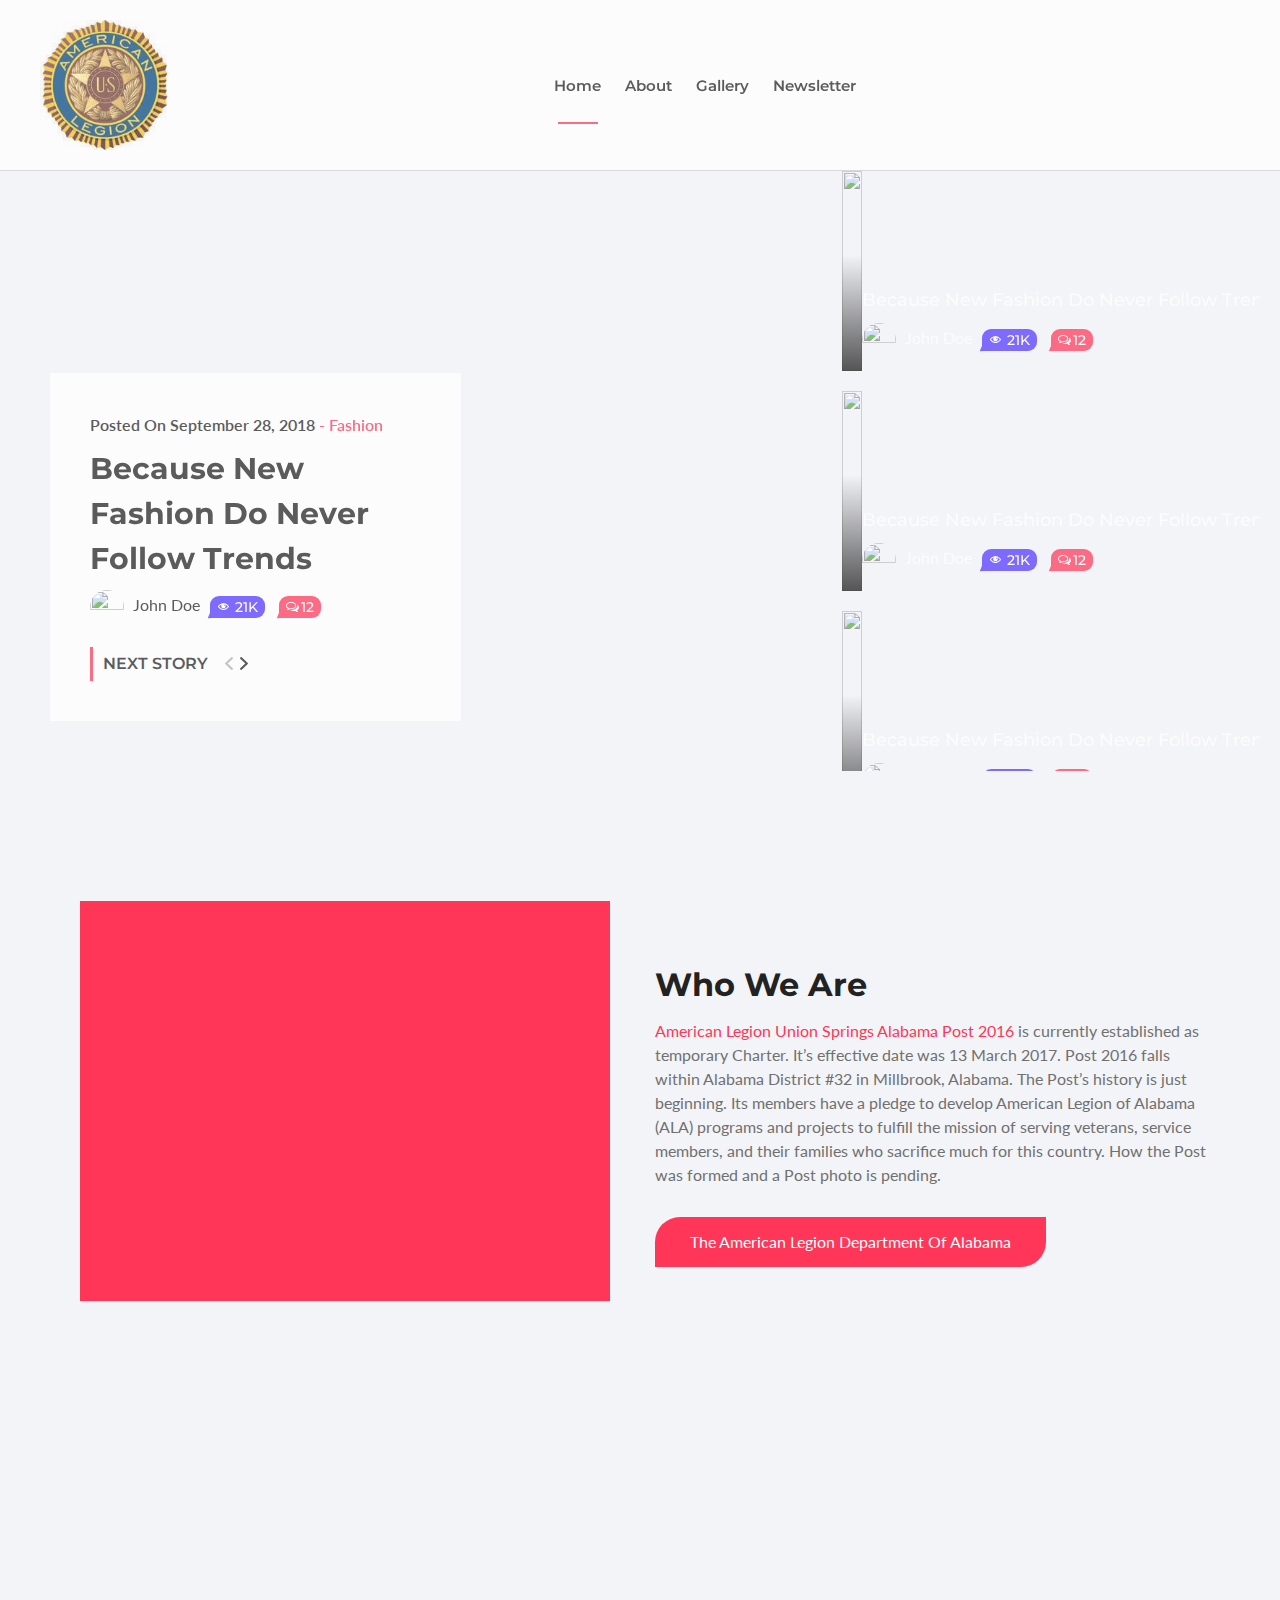
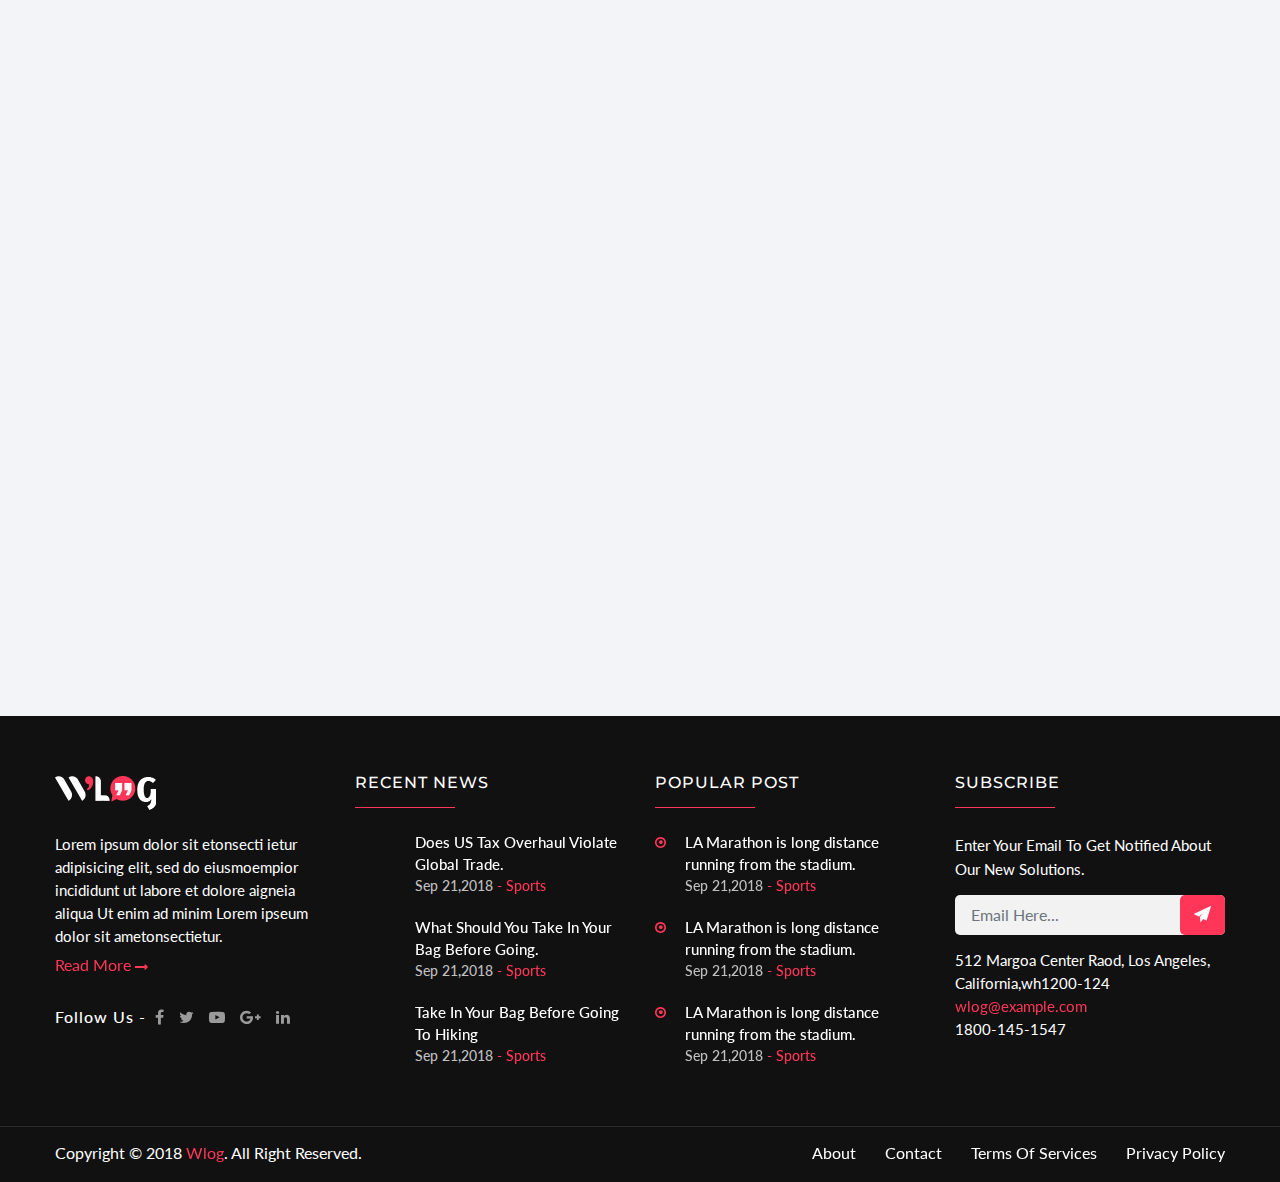
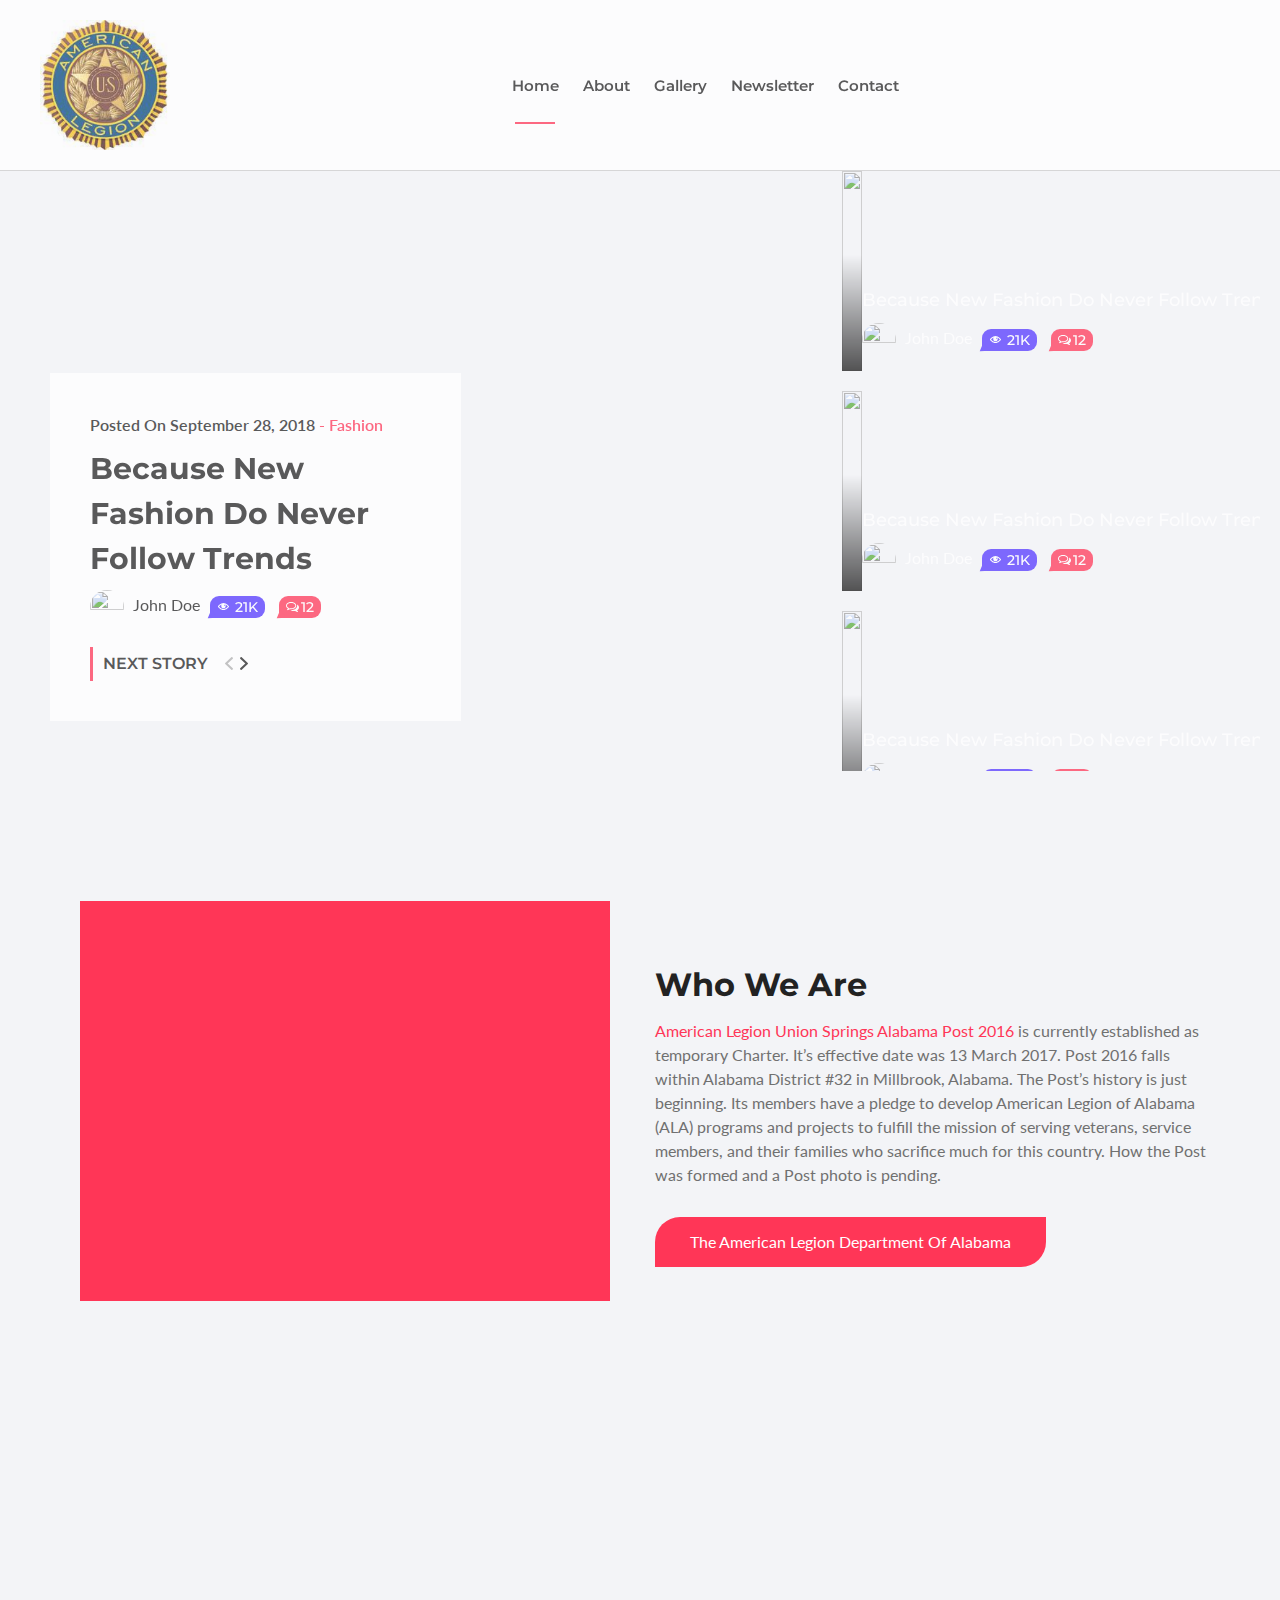
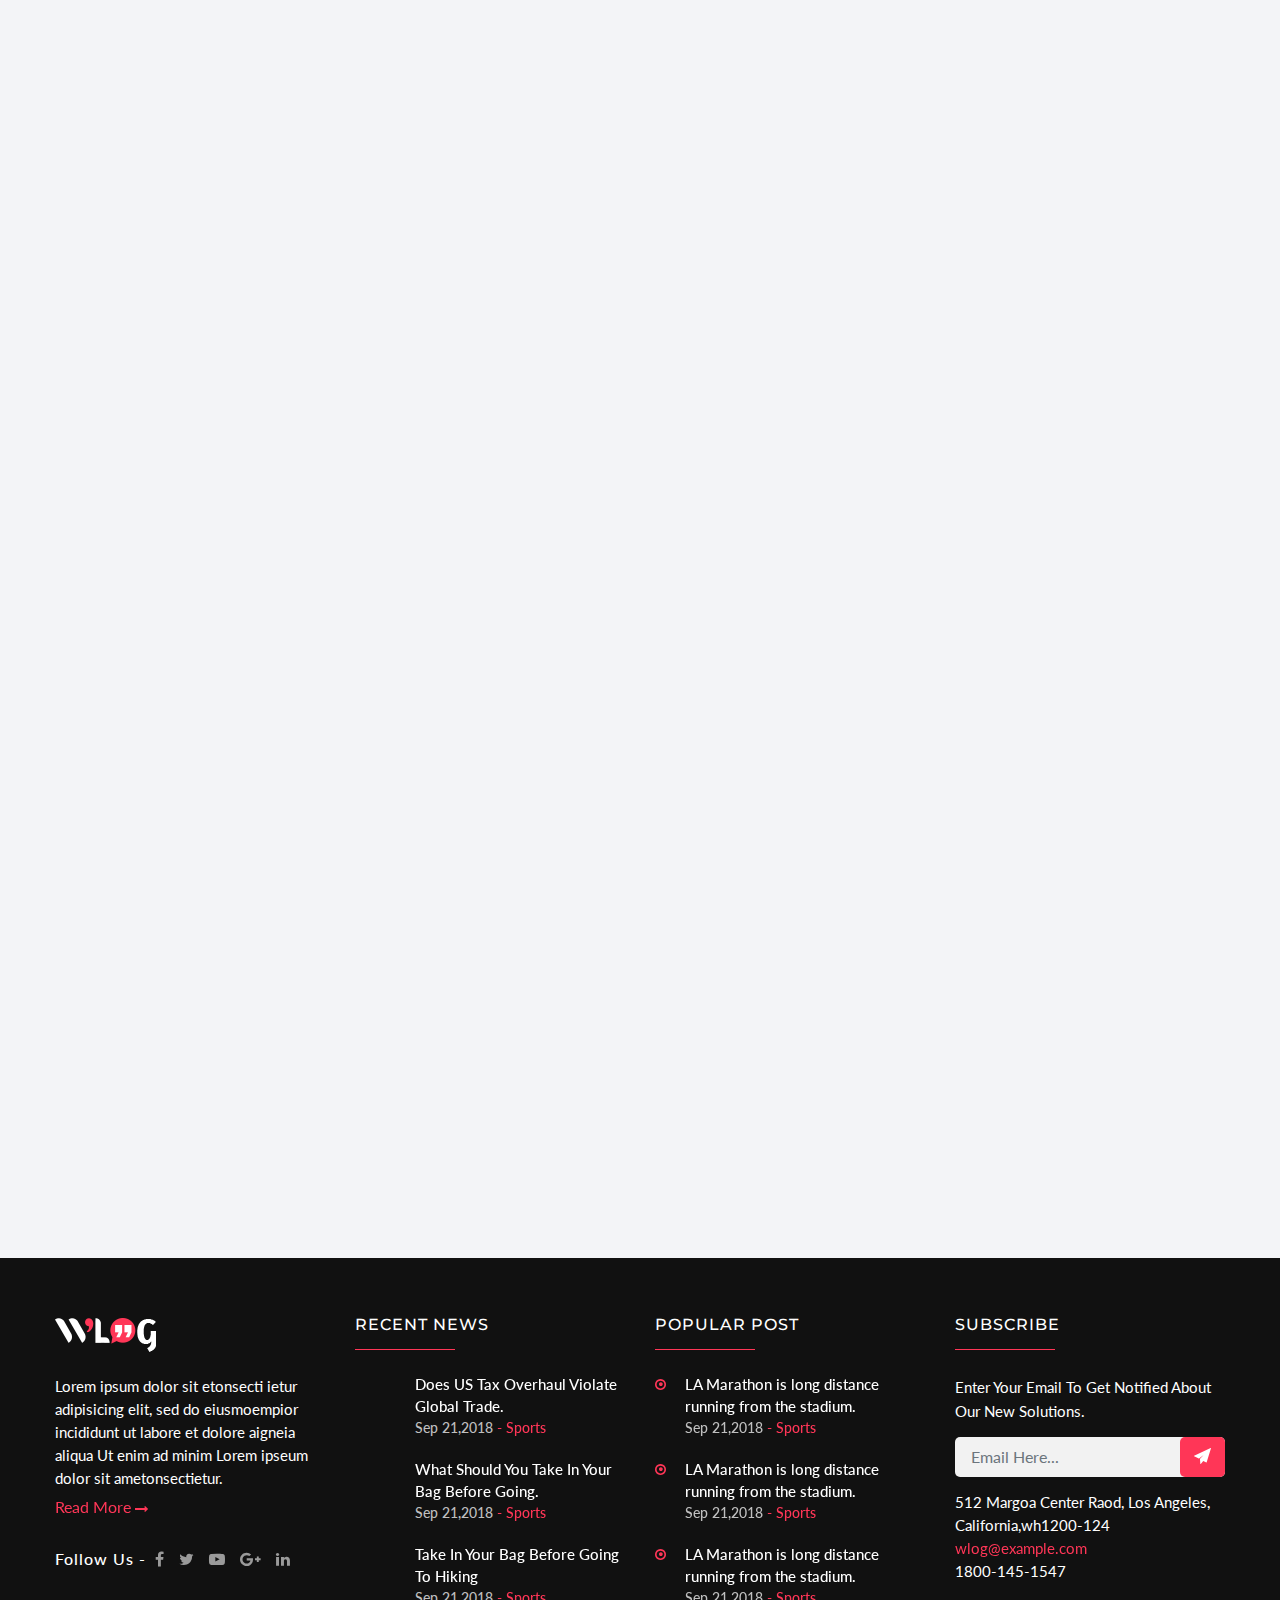
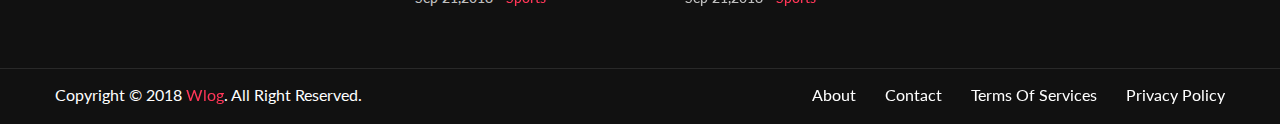
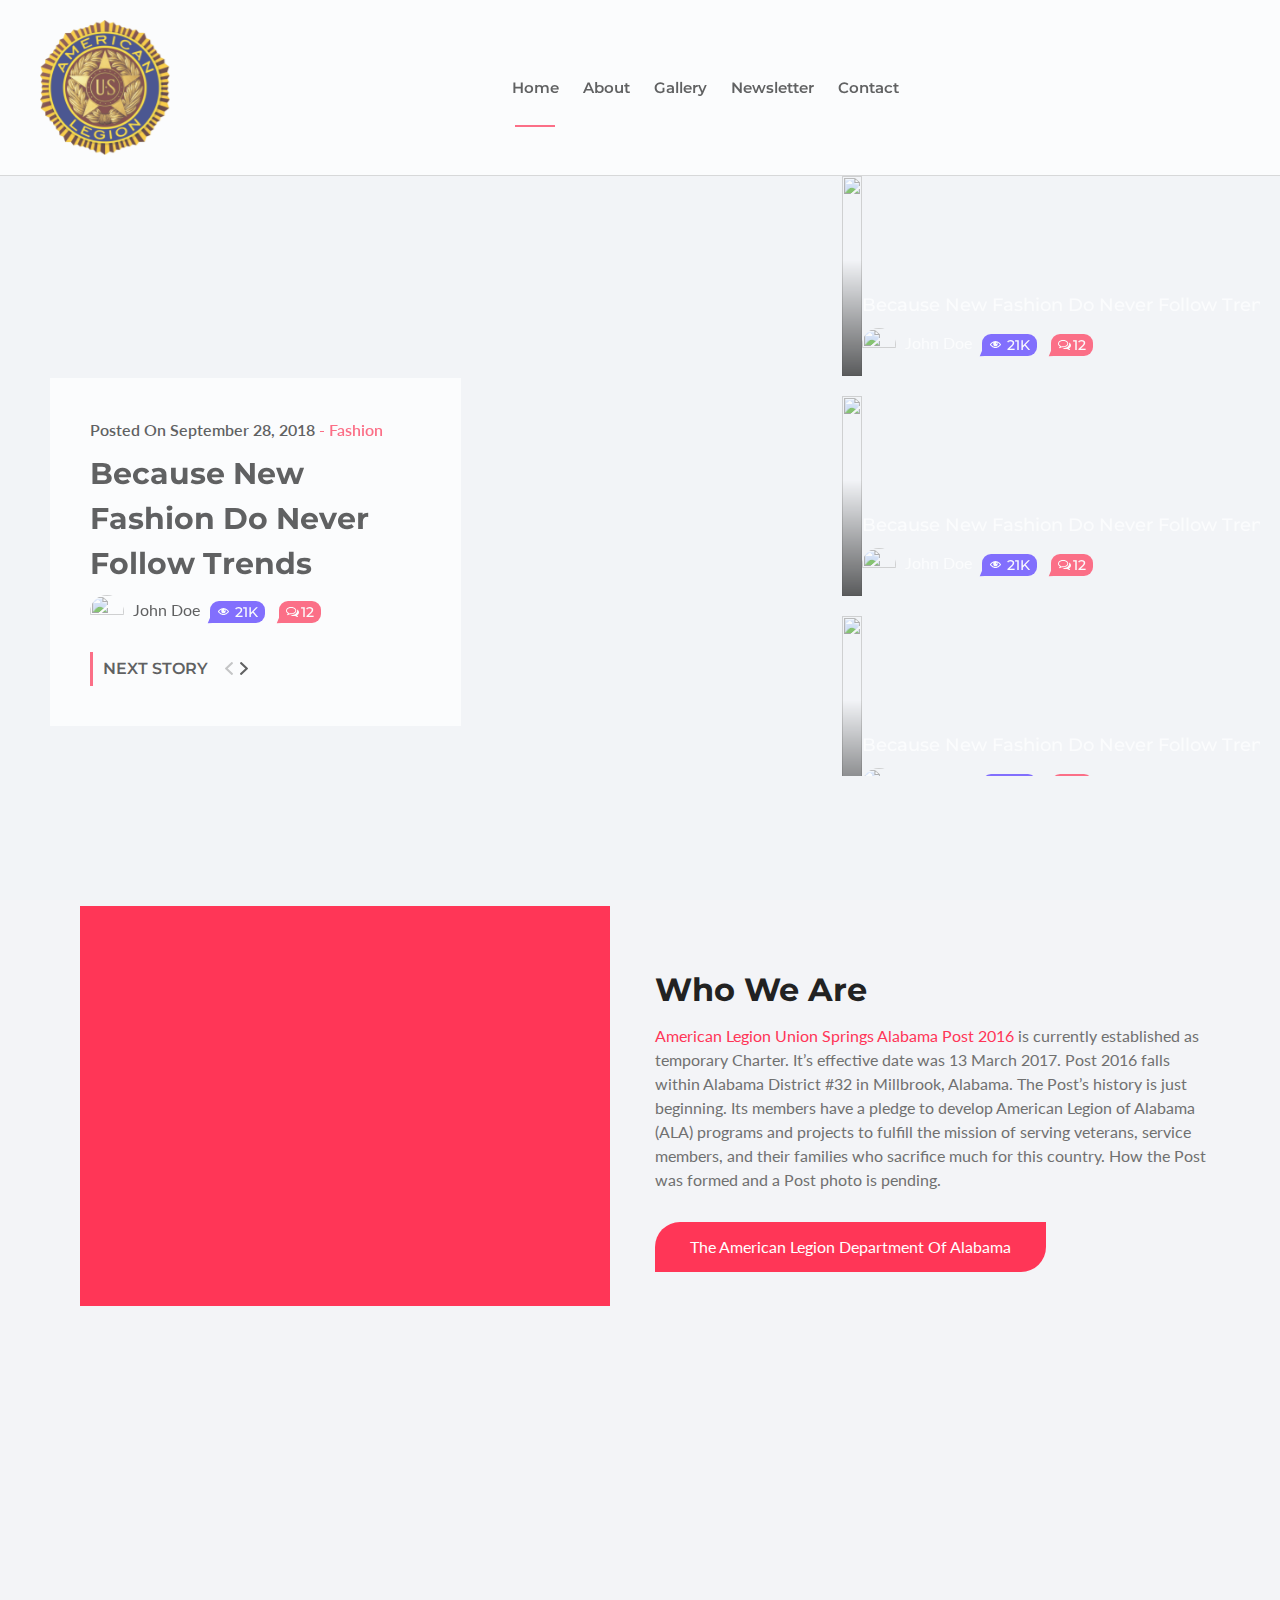
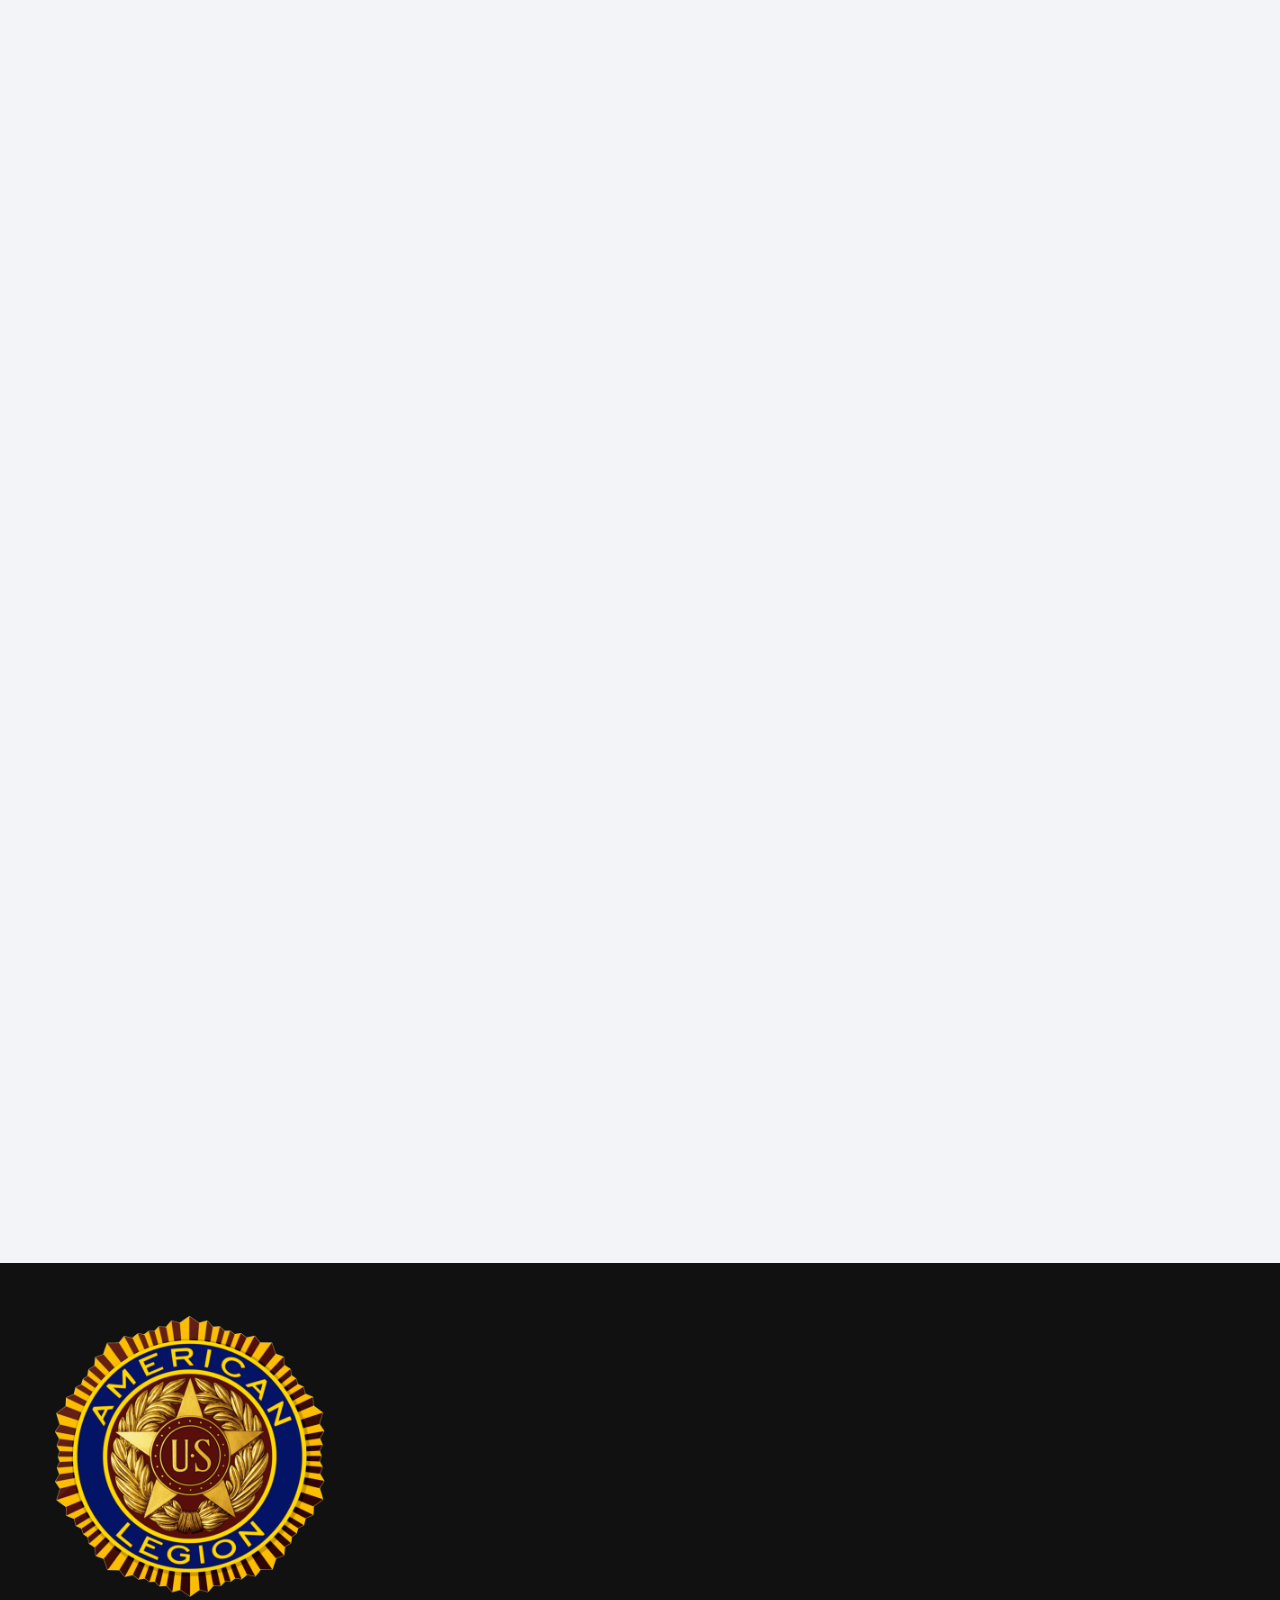
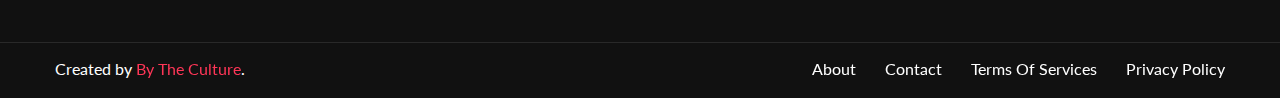
